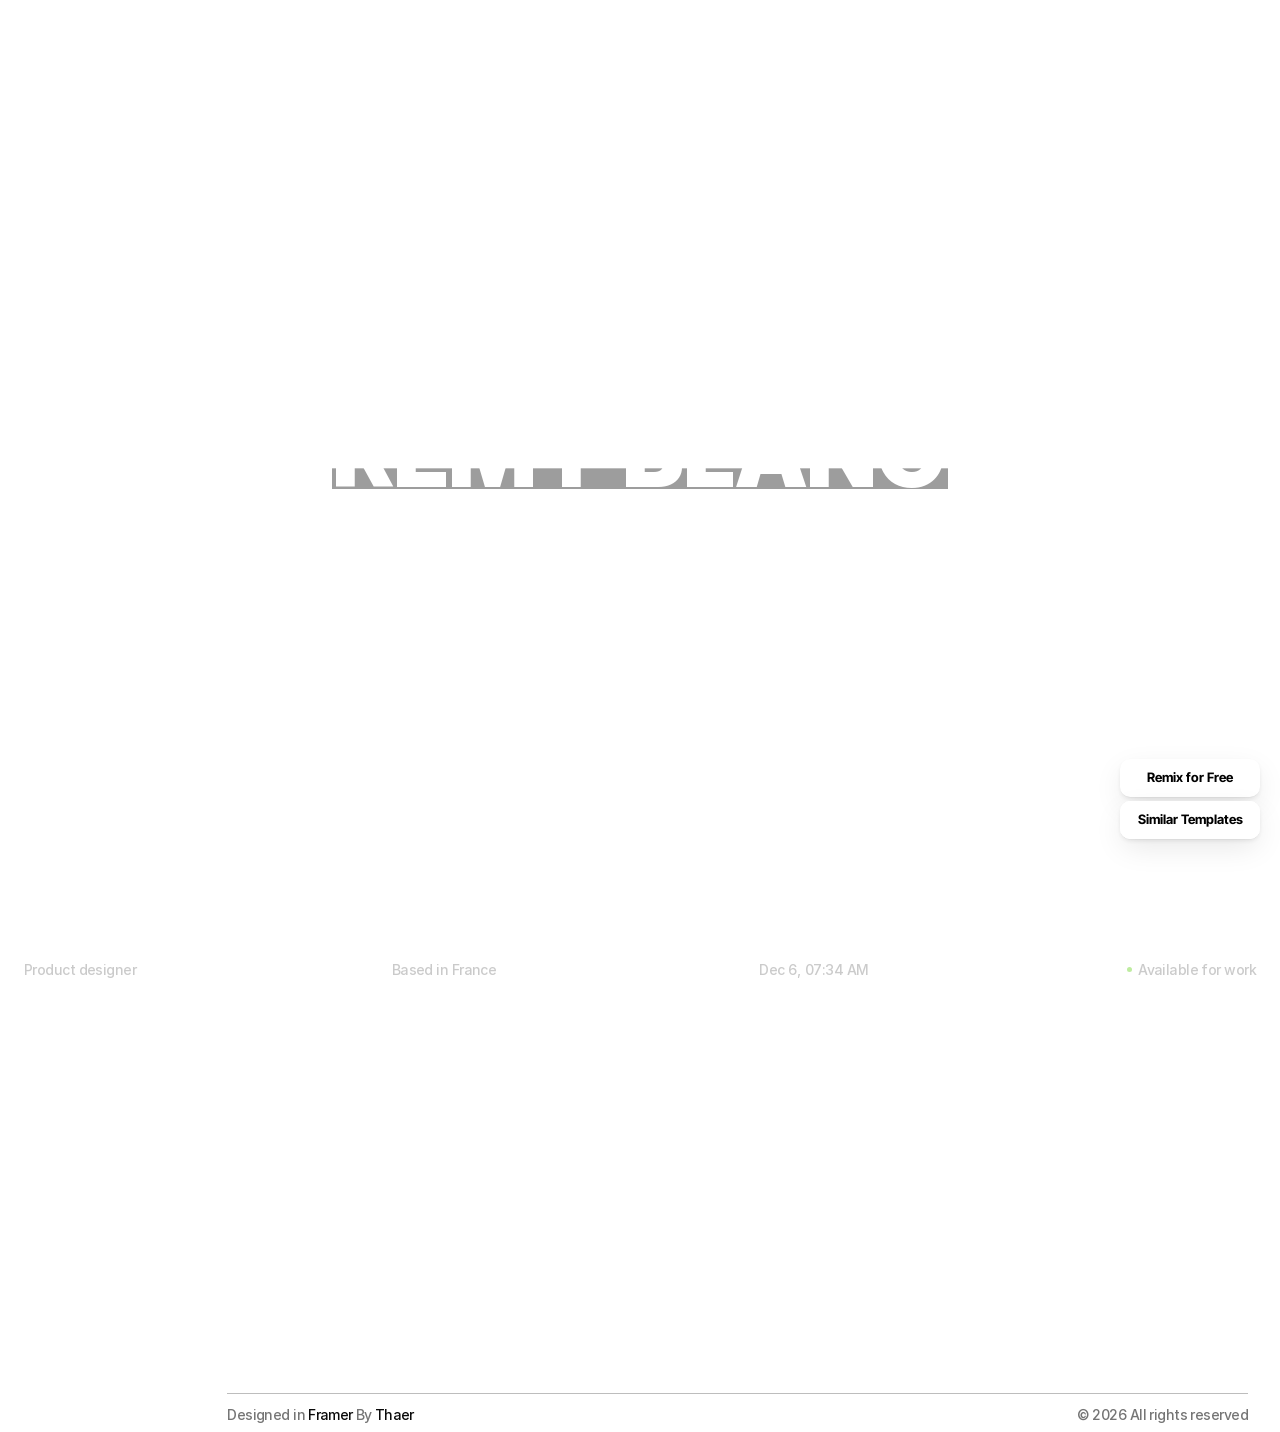
==== index.html @ a7541003 "SiteFreeze export — remy.framer.media (9 pages, 31.8 MB)" ====
<!doctype html>
<!-- Made in Framer · framer.com ✨ -->
<!-- Published Sep 27, 2026, 8:17 AM UTC -->
<html lang="en" data-redirect-timezone="1" dir="ltr">
<head>
	<meta charset="utf-8">
	<meta name="viewport" content="width=device-width">
	<meta name="generator" content="Framer 95da0c7">
	<title>Remy - Minimal Portfolio Framer Template</title>
    <link rel="canonical" href="https://remy.framer.media/"><meta property="og:url" content="https://remy.framer.media/"><meta name="description" content="Remy is a minimal portfolio Framer template built for designers, photographers, and creatives looking for something bolder than the average template.">
    <meta name="framer-search-index" content="./assets/f90aac9e.json">
    <meta name="framer-search-index-fallback" content="./assets/35883cc7.json">
    <link href="./assets/e2e72aba.png" rel="icon" media="(prefers-color-scheme: light)">
    <link href="./assets/e2e72aba.png" rel="icon" media="(prefers-color-scheme: dark)">
    <link rel="apple-touch-icon" href="./assets/30c9e7ba.png">
    <!-- Open Graph -->
    <meta property="og:type" content="website">
    <meta property="og:title" content="Remy - Minimal Portfolio Framer Template">
    <meta property="og:description" content="Remy is a minimal portfolio Framer template built for designers, photographers, and creatives looking for something bolder than the average template.">
    <meta property="og:image" content="./assets/6551dc5c.jpg">
    <!-- X -->
    <meta name="twitter:card" content="summary_large_image">
    <meta name="twitter:title" content="Remy - Minimal Portfolio Framer Template">
    <meta name="twitter:description" content="Remy is a minimal portfolio Framer template built for designers, photographers, and creatives looking for something bolder than the average template.">
    <meta name="twitter:image" content="./assets/6551dc5c.jpg">
	
	
	<script>try{if(localStorage.getItem("__framer_force_showing_editorbar_since")){const n=document.createElement("link");n.rel="modulepreload";n.href="https://framer.com/edit/init.mjs";document.head.appendChild(n)}}catch(e){}</script>
	
	<!-- Start of headStart -->
    
    <!-- End of headStart -->
	
	<style data-framer-font-css>/* cyrillic-ext */
@font-face {
  font-family: 'Inter Tight';
  font-style: normal;
  font-weight: 700;
  font-display: swap;
  src: url(./assets/c02eef03.woff2) format('woff2');
  unicode-range: U+0460-052F, U+1C80-1C8A, U+20B4, U+2DE0-2DFF, U+A640-A69F, U+FE2E-FE2F;
}
/* cyrillic */
@font-face {
  font-family: 'Inter Tight';
  font-style: normal;
  font-weight: 700;
  font-display: swap;
  src: url(./assets/b93e1475.woff2) format('woff2');
  unicode-range: U+0301, U+0400-045F, U+0490-0491, U+04B0-04B1, U+2116;
}
/* greek-ext */
@font-face {
  font-family: 'Inter Tight';
  font-style: normal;
  font-weight: 700;
  font-display: swap;
  src: url(./assets/ca42b1f3.woff2) format('woff2');
  unicode-range: U+1F00-1FFF;
}
/* greek */
@font-face {
  font-family: 'Inter Tight';
  font-style: normal;
  font-weight: 700;
  font-display: swap;
  src: url(./assets/e43733ca.woff2) format('woff2');
  unicode-range: U+0370-0377, U+037A-037F, U+0384-038A, U+038C, U+038E-03A1, U+03A3-03FF;
}
/* vietnamese */
@font-face {
  font-family: 'Inter Tight';
  font-style: normal;
  font-weight: 700;
  font-display: swap;
  src: url(./assets/11538145.woff2) format('woff2');
  unicode-range: U+0102-0103, U+0110-0111, U+0128-0129, U+0168-0169, U+01A0-01A1, U+01AF-01B0, U+0300-0301, U+0303-0304, U+0308-0309, U+0323, U+0329, U+1EA0-1EF9, U+20AB;
}
/* latin-ext */
@font-face {
  font-family: 'Inter Tight';
  font-style: normal;
  font-weight: 700;
  font-display: swap;
  src: url(./assets/b1ed8175.woff2) format('woff2');
  unicode-range: U+0100-02BA, U+02BD-02C5, U+02C7-02CC, U+02CE-02D7, U+02DD-02FF, U+0304, U+0308, U+0329, U+1D00-1DBF, U+1E00-1E9F, U+1EF2-1EFF, U+2020, U+20A0-20AB, U+20AD-20C0, U+2113, U+2C60-2C7F, U+A720-A7FF;
}
/* latin */
@font-face {
  font-family: 'Inter Tight';
  font-style: normal;
  font-weight: 700;
  font-display: swap;
  src: url(./assets/e001e9c2.woff2) format('woff2');
  unicode-range: U+0000-00FF, U+0131, U+0152-0153, U+02BB-02BC, U+02C6, U+02DA, U+02DC, U+0304, U+0308, U+0329, U+2000-206F, U+20AC, U+2122, U+2191, U+2193, U+2212, U+2215, U+FEFF, U+FFFD;
}

@font-face { font-family: "Inter"; src: url("./assets/3be7761e.woff2"); font-display: swap; font-style: normal; font-weight: 400; unicode-range: U+0460-052F, U+1C80-1C88, U+20B4, U+2DE0-2DFF, U+A640-A69F, U+FE2E-FE2F }
@font-face { font-family: "Inter"; src: url("./assets/1e69babe.woff2"); font-display: swap; font-style: normal; font-weight: 400; unicode-range: U+0301, U+0400-045F, U+0490-0491, U+04B0-04B1, U+2116 }
@font-face { font-family: "Inter"; src: url("./assets/cbb247bf.woff2"); font-display: swap; font-style: normal; font-weight: 400; unicode-range: U+1F00-1FFF }
@font-face { font-family: "Inter"; src: url("./assets/0c50a77e.woff2"); font-display: swap; font-style: normal; font-weight: 400; unicode-range: U+0370-03FF }
@font-face { font-family: "Inter"; src: url("./assets/dfaa2b69.woff2"); font-display: swap; font-style: normal; font-weight: 400; unicode-range: U+0100-024F, U+0259, U+1E00-1EFF, U+2020, U+20A0-20AB, U+20AD-20CF, U+2113, U+2C60-2C7F, U+A720-A7FF }
@font-face { font-family: "Inter"; src: url("./assets/10935c4c.woff2"); font-display: swap; font-style: normal; font-weight: 400; unicode-range: U+0000-00FF, U+0131, U+0152-0153, U+02BB-02BC, U+02C6, U+02DA, U+02DC, U+2000-206F, U+2070, U+2074-207E, U+2080-208E, U+20AC, U+2122, U+2191, U+2193, U+2212, U+2215, U+FEFF, U+FFFD }
@font-face { font-family: "Inter"; src: url("./assets/49c59e24.woff2"); font-display: swap; font-style: normal; font-weight: 400; unicode-range: U+0102-0103, U+0110-0111, U+0128-0129, U+0168-0169, U+01A0-01A1, U+01AF-01B0, U+1EA0-1EF9, U+20AB }
@font-face { font-family: "Inter"; src: url("./assets/62995168.woff2"); font-display: swap; font-style: normal; font-weight: 500; unicode-range: U+0460-052F, U+1C80-1C88, U+20B4, U+2DE0-2DFF, U+A640-A69F, U+FE2E-FE2F }
@font-face { font-family: "Inter"; src: url("./assets/0dc5a7d0.woff2"); font-display: swap; font-style: normal; font-weight: 500; unicode-range: U+0301, U+0400-045F, U+0490-0491, U+04B0-04B1, U+2116 }
@font-face { font-family: "Inter"; src: url("./assets/04e98257.woff2"); font-display: swap; font-style: normal; font-weight: 500; unicode-range: U+1F00-1FFF }
@font-face { font-family: "Inter"; src: url("./assets/cf30480a.woff2"); font-display: swap; font-style: normal; font-weight: 500; unicode-range: U+0370-03FF }
@font-face { font-family: "Inter"; src: url("./assets/fff853e5.woff2"); font-display: swap; font-style: normal; font-weight: 500; unicode-range: U+0100-024F, U+0259, U+1E00-1EFF, U+2020, U+20A0-20AB, U+20AD-20CF, U+2113, U+2C60-2C7F, U+A720-A7FF }
@font-face { font-family: "Inter"; src: url("./assets/a79909c5.woff2"); font-display: swap; font-style: normal; font-weight: 500; unicode-range: U+0000-00FF, U+0131, U+0152-0153, U+02BB-02BC, U+02C6, U+02DA, U+02DC, U+2000-206F, U+2070, U+2074-207E, U+2080-208E, U+20AC, U+2122, U+2191, U+2193, U+2212, U+2215, U+FEFF, U+FFFD }
@font-face { font-family: "Inter"; src: url("./assets/40974fdb.woff2"); font-display: swap; font-style: normal; font-weight: 500; unicode-range: U+0102-0103, U+0110-0111, U+0128-0129, U+0168-0169, U+01A0-01A1, U+01AF-01B0, U+1EA0-1EF9, U+20AB }
@font-face { font-family: "Inter"; src: url("./assets/79ee0e60.woff2"); font-style: normal; font-weight: 900; unicode-range: U+0460-052F, U+1C80-1C88, U+20B4, U+2DE0-2DFF, U+A640-A69F, U+FE2E-FE2F }
@font-face { font-family: "Inter"; src: url("./assets/cb66157c.woff2"); font-style: normal; font-weight: 900; unicode-range: U+0301, U+0400-045F, U+0490-0491, U+04B0-04B1, U+2116 }
@font-face { font-family: "Inter"; src: url("./assets/d3ceee82.woff2"); font-style: normal; font-weight: 900; unicode-range: U+1F00-1FFF }
@font-face { font-family: "Inter"; src: url("./assets/ca493706.woff2"); font-style: normal; font-weight: 900; unicode-range: U+0370-03FF }
@font-face { font-family: "Inter"; src: url("./assets/f2bc3a2d.woff2"); font-style: normal; font-weight: 900; unicode-range: U+0100-024F, U+0259, U+1E00-1EFF, U+2020, U+20A0-20AB, U+20AD-20CF, U+2113, U+2C60-2C7F, U+A720-A7FF }
@font-face { font-family: "Inter"; src: url("./assets/7eff5fbc.woff2"); font-style: normal; font-weight: 900; unicode-range: U+0000-00FF, U+0131, U+0152-0153, U+02BB-02BC, U+02C6, U+02DA, U+02DC, U+2000-206F, U+2070, U+2074-207E, U+2080-208E, U+20AC, U+2122, U+2191, U+2193, U+2212, U+2215, U+FEFF, U+FFFD }
@font-face { font-family: "Inter"; src: url("./assets/cc4c7f26.woff2"); font-style: normal; font-weight: 900; unicode-range: U+0102-0103, U+0110-0111, U+0128-0129, U+0168-0169, U+01A0-01A1, U+01AF-01B0, U+1EA0-1EF9, U+20AB }
@font-face { font-family: "Inter"; src: url("./assets/22af12cf.woff2"); font-display: swap; font-style: normal; font-weight: 600; unicode-range: U+0460-052F, U+1C80-1C88, U+20B4, U+2DE0-2DFF, U+A640-A69F, U+FE2E-FE2F }
@font-face { font-family: "Inter"; src: url("./assets/541203f5.woff2"); font-display: swap; font-style: normal; font-weight: 600; unicode-range: U+0301, U+0400-045F, U+0490-0491, U+04B0-04B1, U+2116 }
@font-face { font-family: "Inter"; src: url("./assets/4f044c08.woff2"); font-display: swap; font-style: normal; font-weight: 600; unicode-range: U+1F00-1FFF }
@font-face { font-family: "Inter"; src: url("./assets/21155965.woff2"); font-display: swap; font-style: normal; font-weight: 600; unicode-range: U+0370-03FF }
@font-face { font-family: "Inter"; src: url("./assets/48dfe01c.woff2"); font-display: swap; font-style: normal; font-weight: 600; unicode-range: U+0100-024F, U+0259, U+1E00-1EFF, U+2020, U+20A0-20AB, U+20AD-20CF, U+2113, U+2C60-2C7F, U+A720-A7FF }
@font-face { font-family: "Inter"; src: url("./assets/ce07e5ad.woff2"); font-display: swap; font-style: normal; font-weight: 600; unicode-range: U+0000-00FF, U+0131, U+0152-0153, U+02BB-02BC, U+02C6, U+02DA, U+02DC, U+2000-206F, U+2070, U+2074-207E, U+2080-208E, U+20AC, U+2122, U+2191, U+2193, U+2212, U+2215, U+FEFF, U+FFFD }
@font-face { font-family: "Inter"; src: url("./assets/cf1cb3c8.woff2"); font-display: swap; font-style: normal; font-weight: 600; unicode-range: U+0102-0103, U+0110-0111, U+0128-0129, U+0168-0169, U+01A0-01A1, U+01AF-01B0, U+1EA0-1EF9, U+20AB }
@font-face { font-family: "Inter"; src: url("./assets/83508a98.woff2"); font-display: swap; font-style: normal; font-weight: 700; unicode-range: U+0460-052F, U+1C80-1C88, U+20B4, U+2DE0-2DFF, U+A640-A69F, U+FE2E-FE2F }
@font-face { font-family: "Inter"; src: url("./assets/c2b45651.woff2"); font-display: swap; font-style: normal; font-weight: 700; unicode-range: U+0301, U+0400-045F, U+0490-0491, U+04B0-04B1, U+2116 }
@font-face { font-family: "Inter"; src: url("./assets/cd96f862.woff2"); font-display: swap; font-style: normal; font-weight: 700; unicode-range: U+1F00-1FFF }
@font-face { font-family: "Inter"; src: url("./assets/74e7212a.woff2"); font-display: swap; font-style: normal; font-weight: 700; unicode-range: U+0370-03FF }
@font-face { font-family: "Inter"; src: url("./assets/2773fb63.woff2"); font-display: swap; font-style: normal; font-weight: 700; unicode-range: U+0100-024F, U+0259, U+1E00-1EFF, U+2020, U+20A0-20AB, U+20AD-20CF, U+2113, U+2C60-2C7F, U+A720-A7FF }
@font-face { font-family: "Inter"; src: url("./assets/3c0915ea.woff2"); font-display: swap; font-style: normal; font-weight: 700; unicode-range: U+0000-00FF, U+0131, U+0152-0153, U+02BB-02BC, U+02C6, U+02DA, U+02DC, U+2000-206F, U+2070, U+2074-207E, U+2080-208E, U+20AC, U+2122, U+2191, U+2193, U+2212, U+2215, U+FEFF, U+FFFD }
@font-face { font-family: "Inter"; src: url("./assets/4b8bf870.woff2"); font-display: swap; font-style: normal; font-weight: 700; unicode-range: U+0102-0103, U+0110-0111, U+0128-0129, U+0168-0169, U+01A0-01A1, U+01AF-01B0, U+1EA0-1EF9, U+20AB }
@font-face { font-family: "Inter"; src: url("./assets/67030ec3.woff2"); font-display: swap; font-style: italic; font-weight: 700; unicode-range: U+0460-052F, U+1C80-1C88, U+20B4, U+2DE0-2DFF, U+A640-A69F, U+FE2E-FE2F }
@font-face { font-family: "Inter"; src: url("./assets/7d24f2e0.woff2"); font-display: swap; font-style: italic; font-weight: 700; unicode-range: U+0301, U+0400-045F, U+0490-0491, U+04B0-04B1, U+2116 }
@font-face { font-family: "Inter"; src: url("./assets/8493b2cd.woff2"); font-display: swap; font-style: italic; font-weight: 700; unicode-range: U+1F00-1FFF }
@font-face { font-family: "Inter"; src: url("./assets/3f2e3356.woff2"); font-display: swap; font-style: italic; font-weight: 700; unicode-range: U+0370-03FF }
@font-face { font-family: "Inter"; src: url("./assets/e44aecac.woff2"); font-display: swap; font-style: italic; font-weight: 700; unicode-range: U+0100-024F, U+0259, U+1E00-1EFF, U+2020, U+20A0-20AB, U+20AD-20CF, U+2113, U+2C60-2C7F, U+A720-A7FF }
@font-face { font-family: "Inter"; src: url("./assets/072ac995.woff2"); font-display: swap; font-style: italic; font-weight: 700; unicode-range: U+0000-00FF, U+0131, U+0152-0153, U+02BB-02BC, U+02C6, U+02DA, U+02DC, U+2000-206F, U+2070, U+2074-207E, U+2080-208E, U+20AC, U+2122, U+2191, U+2193, U+2212, U+2215, U+FEFF, U+FFFD }
@font-face { font-family: "Inter"; src: url("./assets/1a7c7376.woff2"); font-display: swap; font-style: italic; font-weight: 700; unicode-range: U+0102-0103, U+0110-0111, U+0128-0129, U+0168-0169, U+01A0-01A1, U+01AF-01B0, U+1EA0-1EF9, U+20AB }
@font-face { font-family: "Inter"; src: url("./assets/db6c964c.woff2"); font-display: swap; font-style: italic; font-weight: 600; unicode-range: U+0460-052F, U+1C80-1C88, U+20B4, U+2DE0-2DFF, U+A640-A69F, U+FE2E-FE2F }
@font-face { font-family: "Inter"; src: url("./assets/a9562cea.woff2"); font-display: swap; font-style: italic; font-weight: 600; unicode-range: U+0301, U+0400-045F, U+0490-0491, U+04B0-04B1, U+2116 }
@font-face { font-family: "Inter"; src: url("./assets/917bd278.woff2"); font-display: swap; font-style: italic; font-weight: 600; unicode-range: U+1F00-1FFF }
@font-face { font-family: "Inter"; src: url("./assets/20f81210.woff2"); font-display: swap; font-style: italic; font-weight: 600; unicode-range: U+0370-03FF }
@font-face { font-family: "Inter"; src: url("./assets/3a56208b.woff2"); font-display: swap; font-style: italic; font-weight: 600; unicode-range: U+0100-024F, U+0259, U+1E00-1EFF, U+2020, U+20A0-20AB, U+20AD-20CF, U+2113, U+2C60-2C7F, U+A720-A7FF }
@font-face { font-family: "Inter"; src: url("./assets/f5e4dedd.woff2"); font-display: swap; font-style: italic; font-weight: 600; unicode-range: U+0000-00FF, U+0131, U+0152-0153, U+02BB-02BC, U+02C6, U+02DA, U+02DC, U+2000-206F, U+2070, U+2074-207E, U+2080-208E, U+20AC, U+2122, U+2191, U+2193, U+2212, U+2215, U+FEFF, U+FFFD }
@font-face { font-family: "Inter"; src: url("./assets/0a26e238.woff2"); font-display: swap; font-style: italic; font-weight: 600; unicode-range: U+0102-0103, U+0110-0111, U+0128-0129, U+0168-0169, U+01A0-01A1, U+01AF-01B0, U+1EA0-1EF9, U+20AB }
@font-face { font-family: "Inter"; src: url("./assets/215dce41.woff2"); font-display: swap; font-style: italic; font-weight: 500; unicode-range: U+0460-052F, U+1C80-1C88, U+20B4, U+2DE0-2DFF, U+A640-A69F, U+FE2E-FE2F }
@font-face { font-family: "Inter"; src: url("./assets/d72b47b3.woff2"); font-display: swap; font-style: italic; font-weight: 500; unicode-range: U+0301, U+0400-045F, U+0490-0491, U+04B0-04B1, U+2116 }
@font-face { font-family: "Inter"; src: url("./assets/e57a476f.woff2"); font-display: swap; font-style: italic; font-weight: 500; unicode-range: U+1F00-1FFF }
@font-face { font-family: "Inter"; src: url("./assets/4aca4f12.woff2"); font-display: swap; font-style: italic; font-weight: 500; unicode-range: U+0370-03FF }
@font-face { font-family: "Inter"; src: url("./assets/12f00350.woff2"); font-display: swap; font-style: italic; font-weight: 500; unicode-range: U+0100-024F, U+0259, U+1E00-1EFF, U+2020, U+20A0-20AB, U+20AD-20CF, U+2113, U+2C60-2C7F, U+A720-A7FF }
@font-face { font-family: "Inter"; src: url("./assets/10864511.woff2"); font-display: swap; font-style: italic; font-weight: 500; unicode-range: U+0000-00FF, U+0131, U+0152-0153, U+02BB-02BC, U+02C6, U+02DA, U+02DC, U+2000-206F, U+2070, U+2074-207E, U+2080-208E, U+20AC, U+2122, U+2191, U+2193, U+2212, U+2215, U+FEFF, U+FFFD }
@font-face { font-family: "Inter"; src: url("./assets/ddd91336.woff2"); font-display: swap; font-style: italic; font-weight: 500; unicode-range: U+0102-0103, U+0110-0111, U+0128-0129, U+0168-0169, U+01A0-01A1, U+01AF-01B0, U+1EA0-1EF9, U+20AB }
@font-face { font-family: "Inter"; src: url("./assets/0b36d925.woff2"); font-style: italic; font-weight: 900; unicode-range: U+0460-052F, U+1C80-1C88, U+20B4, U+2DE0-2DFF, U+A640-A69F, U+FE2E-FE2F }
@font-face { font-family: "Inter"; src: url("./assets/9938ad91.woff2"); font-style: italic; font-weight: 900; unicode-range: U+0301, U+0400-045F, U+0490-0491, U+04B0-04B1, U+2116 }
@font-face { font-family: "Inter"; src: url("./assets/06532dd4.woff2"); font-style: italic; font-weight: 900; unicode-range: U+1F00-1FFF }
@font-face { font-family: "Inter"; src: url("./assets/54e441ea.woff2"); font-style: italic; font-weight: 900; unicode-range: U+0370-03FF }
@font-face { font-family: "Inter"; src: url("./assets/3d80fadd.woff2"); font-style: italic; font-weight: 900; unicode-range: U+0100-024F, U+0259, U+1E00-1EFF, U+2020, U+20A0-20AB, U+20AD-20CF, U+2113, U+2C60-2C7F, U+A720-A7FF }
@font-face { font-family: "Inter"; src: url("./assets/a7f85344.woff2"); font-style: italic; font-weight: 900; unicode-range: U+0000-00FF, U+0131, U+0152-0153, U+02BB-02BC, U+02C6, U+02DA, U+02DC, U+2000-206F, U+2070, U+2074-207E, U+2080-208E, U+20AC, U+2122, U+2191, U+2193, U+2212, U+2215, U+FEFF, U+FFFD }
@font-face { font-family: "Inter"; src: url("./assets/a5fee14a.woff2"); font-style: italic; font-weight: 900; unicode-range: U+0102-0103, U+0110-0111, U+0128-0129, U+0168-0169, U+01A0-01A1, U+01AF-01B0, U+1EA0-1EF9, U+20AB }
@font-face { font-family: "Inter Tight Placeholder"; src: local("Arial"); ascent-override: 99.65%; descent-override: 24.81%; line-gap-override: 0.00%; size-adjust: 97.21% }
@font-face { font-family: "Inter Placeholder"; src: local("Arial"); ascent-override: 89.79%; descent-override: 22.36%; line-gap-override: 0.00%; size-adjust: 107.89% }</style>
	<link href="https://fonts.gstatic.com" rel="preconnect" crossorigin>
	
	<meta name="robots" content="max-image-preview:large"><style data-framer-breakpoint-css>@media(min-width: 1200px){.hidden-72rtr7{display:none!important}}@media(min-width: 810px) and (max-width: 1199.98px){.hidden-9areac{display:none!important}}@media(max-width: 809.98px){.hidden-ytzlhe{display:none!important}}@media(max-width: 809.98px){.hidden-1u0q2gz{display:none!important}}@media(min-width: 810px) and (max-width: 1199.98px){.hidden-1pc5p6f{display:none!important}}@media(min-width: 1200px){.hidden-1lg05vm{display:none!important}}</style><style data-framer-css-ssr-minified data-framer-components="framer-lib-cursors-host framer-xZbEU PropertyOverrides framer-rao0J framer-lib-combinedCSSRules framer-ilqlG framer-ghM60 framer-QMsyA framer-SHCqu framer-QYJ03 framer-FWUvp framer-0xk35 framer-IJaBb framer-ohg0r framer-wDpjd framer-SqO9N framer-x1fd2 framer-khxbV framer-vcaUb framer-QFP2m">html,body,#main{box-sizing:border-box;margin:0;padding:0}:root{-webkit-font-smoothing:antialiased;-moz-osx-font-smoothing:grayscale}*{box-sizing:border-box;-webkit-font-smoothing:inherit}h1,h2,h3,h4,h5,h6,p,figure{margin:0}body,input,textarea,select,button{font-family:sans-serif;font-size:12px}body{--token-bd9c3650-dfa0-4dbb-aced-9acfa97eea0c:#fff;--token-0126ddd0-5771-4ac0-95bb-244957a4549c:#0a0a0a;--token-59a6abef-db8d-4935-863e-40cfe0c4ab16:#757575;--token-0ee2ed41-c8c7-4f57-afcf-a992312a4c21:#969696;--token-9c567fdf-f9cb-42e4-a773-137f3c2a602d:#fff;--token-972af2b6-d59f-423b-8bfd-42c3439d4c75:#757575;--token-27416fcc-0407-491f-9a6c-ff0496ae3353:#bdbdbd;--token-237fc62b-8c83-4538-99ca-941fa7764f7a:#121212;--token-ada03814-c2f9-45f4-9337-d41933d527fe:#f6f6f6}@supports (z-index:calc(infinity)){#__framer-badge-container{--infinity:infinity}}#__framer-badge-container{pointer-events:none;width:100%;z-index:calc(var(--infinity,2147480000));justify-content:flex-end;padding:20px;display:flex;position:fixed;bottom:0}@supports (background:-webkit-named-image(i)) and (not (grid-template-rows:subgrid)){body{--framer-will-change-override:transform}}@supports (background:-webkit-named-image(i)) and (not (position-area:top right)){body{--framer-will-change-filter-override:filter}}[data-framer-component-type=Text] div div span,[data-framer-component-type=Text] a div span,[data-framer-component-type=Text] span span span,[data-framer-component-type=Text] p span span,[data-framer-component-type=Text] h1 span span,[data-framer-component-type=Text] h2 span span,[data-framer-component-type=Text] h3 span span,[data-framer-component-type=Text] h4 span span,[data-framer-component-type=Text] h5 span span,[data-framer-component-type=Text] h6 span span,[data-framer-component-type=Text] a{font-family:var(--font-family);font-style:var(--font-style);font-weight:min(calc(var(--framer-font-weight-increase,0) + var(--font-weight,400)), 900);color:var(--text-color);letter-spacing:var(--letter-spacing);font-size:var(--font-size);text-transform:var(--text-transform);--text-decoration:var(--framer-text-decoration-style,solid) var(--framer-text-decoration,none) var(--framer-text-decoration-color,currentcolor) var(--framer-text-decoration-thickness,auto);--text-decoration-skip-ink:var(--framer-text-decoration-skip-ink);--text-underline-offset:var(--framer-text-decoration-offset);line-height:var(--line-height);--font-family:var(--framer-font-family);--font-style:var(--framer-font-style);--font-weight:var(--framer-font-weight);--text-color:var(--framer-text-color);--letter-spacing:var(--framer-letter-spacing);--font-size:var(--framer-font-size);--text-transform:var(--framer-text-transform);--line-height:var(--framer-line-height)}@supports not (color:color(display-p3 1 1 1)){p.framer-text,div.framer-text,h1.framer-text,h2.framer-text,h3.framer-text,h4.framer-text,h5.framer-text,h6.framer-text,li.framer-text,ol.framer-text,ul.framer-text,span.framer-text:not([data-text-fill]){color:var(--framer-blockquote-text-color-rgb,var(--framer-blockquote-text-color,var(--framer-text-color-rgb,var(--framer-text-color,#000))));-webkit-text-stroke-color:var(--framer-text-stroke-color-rgb,var(--framer-text-stroke-color,initial))}mark.framer-text{background-color:var(--framer-blockquote-text-background-color-rgb,var(--framer-blockquote-text-background-color,var(--framer-text-background-color-rgb,var(--framer-text-background-color,initial))))}}@supports not (color:color(display-p3 1 1 1)){code.framer-text,code.framer-text span.framer-text:not([data-text-fill]){color:var(--framer-blockquote-text-color-rgb,var(--framer-blockquote-text-color,var(--framer-code-text-color-rgb,var(--framer-code-text-color,var(--framer-text-color-rgb,var(--framer-text-color,#000))))))}}@supports not (color:color(display-p3 1 1 1)){a.framer-text,span.framer-text[data-nested-link]{color:var(--framer-link-text-color-rgb,var(--framer-link-text-color,var(--framer-blockquote-text-color-rgb,var(--framer-blockquote-text-color,var(--framer-text-color-rgb,var(--framer-text-color,#000))))));background-color:var(--framer-link-text-background-color-rgb,var(--framer-link-text-background-color,initial));-webkit-text-decoration-color:var(--framer-link-text-decoration-color-rgb,var(--framer-link-text-decoration-color,var(--framer-text-decoration-color-rgb,var(--framer-text-decoration-color,currentcolor))));text-decoration-color:var(--framer-link-text-decoration-color-rgb,var(--framer-link-text-decoration-color,var(--framer-text-decoration-color-rgb,var(--framer-text-decoration-color,currentcolor))))}}@supports not (color:color(display-p3 1 1 1)){code.framer-text a.framer-text,code.framer-text a.framer-text span.framer-text:not([data-text-fill]),code.framer-text span.framer-text[data-nested-link],code.framer-text span.framer-text[data-nested-link] span.framer-text:not([data-text-fill]){color:var(--framer-link-text-color-rgb,var(--framer-link-text-color,var(--framer-blockquote-text-color-rgb,var(--framer-blockquote-text-color,var(--framer-code-text-color-rgb,var(--framer-code-text-color,var(--framer-text-color-rgb,var(--framer-text-color,#000))))))))}}@supports not (color:color(display-p3 1 1 1)){a.framer-text:hover,span.framer-text[data-nested-link]:hover{color:var(--framer-link-hover-text-color-rgb,var(--framer-link-hover-text-color,var(--framer-link-text-color-rgb,var(--framer-link-text-color,var(--framer-blockquote-text-color-rgb,var(--framer-blockquote-text-color,var(--framer-text-color-rgb,var(--framer-text-color,#000))))))));background-color:var(--framer-link-hover-text-background-color-rgb,var(--framer-link-hover-text-background-color,var(--framer-link-text-background-color-rgb,var(--framer-link-text-background-color,var(--framer-text-background-color-rgb,var(--framer-text-background-color,initial))))));-webkit-text-decoration-color:var(--framer-link-hover-text-decoration-color-rgb,var(--framer-link-hover-text-decoration-color,var(--framer-link-text-decoration-color-rgb,var(--framer-link-text-decoration-color,var(--framer-text-decoration-color-rgb,var(--framer-text-decoration-color,currentcolor))))));text-decoration-color:var(--framer-link-hover-text-decoration-color-rgb,var(--framer-link-hover-text-decoration-color,var(--framer-link-text-decoration-color-rgb,var(--framer-link-text-decoration-color,var(--framer-text-decoration-color-rgb,var(--framer-text-decoration-color,currentcolor))))))}}@supports not (color:color(display-p3 1 1 1)){code.framer-text a.framer-text:hover,code.framer-text span.framer-text[data-nested-link]:hover{color:var(--framer-link-hover-text-color-rgb,var(--framer-link-hover-text-color,var(--framer-link-text-color-rgb,var(--framer-link-text-color,var(--framer-blockquote-text-color-rgb,var(--framer-blockquote-text-color,var(--framer-code-text-color-rgb,var(--framer-code-text-color,var(--framer-text-color-rgb,var(--framer-text-color,#000))))))))))}}@supports not (color:color(display-p3 1 1 1)){a.framer-text[data-framer-page-link-current],span.framer-text[data-framer-page-link-current]{color:var(--framer-link-current-text-color-rgb,var(--framer-link-current-text-color,var(--framer-link-text-color-rgb,var(--framer-link-text-color,var(--framer-text-color-rgb,var(--framer-text-color,#000))))));background-color:var(--framer-link-current-text-background-color-rgb,var(--framer-link-current-text-background-color,var(--framer-link-text-background-color-rgb,var(--framer-link-text-background-color,var(--framer-text-background-color-rgb,var(--framer-text-background-color,initial))))));-webkit-text-decoration-color:var(--framer-link-current-text-decoration-color-rgb,var(--framer-link-current-text-decoration-color,var(--framer-link-text-decoration-color-rgb,var(--framer-link-text-decoration-color,var(--framer-text-decoration-color-rgb,var(--framer-text-decoration-color,currentcolor))))));text-decoration-color:var(--framer-link-current-text-decoration-color-rgb,var(--framer-link-current-text-decoration-color,var(--framer-link-text-decoration-color-rgb,var(--framer-link-text-decoration-color,var(--framer-text-decoration-color-rgb,var(--framer-text-decoration-color,currentcolor))))))}}@supports not (color:color(display-p3 1 1 1)){code.framer-text a.framer-text[data-framer-page-link-current],code.framer-text a.framer-text[data-framer-page-link-current] span.framer-text:not([data-text-fill]),code.framer-text span.framer-text[data-framer-page-link-current],code.framer-text span.framer-text[data-framer-page-link-current] span.framer-text:not([data-text-fill]){color:var(--framer-link-current-text-color-rgb,var(--framer-link-current-text-color,var(--framer-link-text-color-rgb,var(--framer-link-text-color,var(--framer-code-text-color-rgb,var(--framer-code-text-color,var(--framer-text-color-rgb,var(--framer-text-color,#000))))))));background-color:var(--framer-link-current-text-background-color-rgb,var(--framer-link-current-text-background-color,var(--framer-link-text-background-color-rgb,var(--framer-link-text-background-color,var(--framer-text-background-color-rgb,var(--framer-text-background-color,initial))))))}}@supports not (color:color(display-p3 1 1 1)){a.framer-text[data-framer-page-link-current]:hover,span.framer-text[data-framer-page-link-current]:hover{color:var(--framer-link-hover-text-color-rgb,var(--framer-link-hover-text-color,var(--framer-link-current-text-color-rgb,var(--framer-link-current-text-color,var(--framer-link-text-color-rgb,var(--framer-link-text-color,var(--framer-code-text-color-rgb,var(--framer-code-text-color,var(--framer-text-color-rgb,var(--framer-text-color,#000))))))))));background-color:var(--framer-link-hover-text-background-color-rgb,var(--framer-link-hover-text-background-color,var(--framer-link-current-text-background-color-rgb,var(--framer-link-current-text-background-color,var(--framer-link-text-background-color-rgb,var(--framer-link-text-background-color,initial))))));-webkit-text-decoration-color:var(--framer-link-hover-text-decoration-color-rgb,var(--framer-link-hover-text-decoration-color,var(--framer-link-current-text-decoration-color-rgb,var(--framer-link-current-text-decoration-color,var(--framer-link-text-decoration-color-rgb,var(--framer-link-text-decoration-color,var(--framer-text-decoration-color-rgb,var(--framer-text-decoration-color,currentcolor))))))));text-decoration-color:var(--framer-link-hover-text-decoration-color-rgb,var(--framer-link-hover-text-decoration-color,var(--framer-link-current-text-decoration-color-rgb,var(--framer-link-current-text-decoration-color,var(--framer-link-text-decoration-color-rgb,var(--framer-link-text-decoration-color,var(--framer-text-decoration-color-rgb,var(--framer-text-decoration-color,currentcolor))))))))}}@supports not (color:color(display-p3 1 1 1)){code.framer-text a.framer-text[data-framer-page-link-current]:hover,code.framer-text a.framer-text[data-framer-page-link-current]:hover span.framer-text:not([data-text-fill]),code.framer-text span.framer-text[data-framer-page-link-current]:hover,code.framer-text span.framer-text[data-framer-page-link-current]:hover span.framer-text:not([data-text-fill]){color:var(--framer-link-hover-text-color-rgb,var(--framer-link-hover-text-color,var(--framer-link-current-text-color-rgb,var(--framer-link-current-text-color,var(--framer-link-text-color-rgb,var(--framer-link-text-color,var(--framer-code-text-color-rgb,var(--framer-code-text-color,var(--framer-text-color-rgb,var(--framer-text-color,#000))))))))));background-color:var(--framer-link-hover-text-background-color-rgb,var(--framer-link-hover-text-background-color,var(--framer-link-current-text-background-color-rgb,var(--framer-link-current-text-background-color,var(--framer-link-text-background-color-rgb,var(--framer-link-text-background-color,initial))))))}}[data-framer-component-type=Stack]:not([data-framer-generated])>*,[data-framer-component-type=Stack]:not([data-framer-generated])>[data-framer-component-type],NavigationContainer [data-framer-component-type=NavigationContainer]>*,[data-framer-component-type=NavigationContainer]>[data-framer-component-type]{position:relative}@supports not (overflow:clip){:root{--overflow-clip-fallback:hidden}}@supports (background:-webkit-named-image(i)) and (not (contain-intrinsic-size:inherit)){div.framer-text,p.framer-text,h1.framer-text,h2.framer-text,h3.framer-text,h4.framer-text,h5.framer-text,h6.framer-text,ol.framer-text,ul.framer-text,li.framer-text,blockquote.framer-text,.framer-text.framer-image{display:var(--text-truncation-display-inline-for-safari-16,revert)}div.framer-text:after,p.framer-text:after,h1.framer-text:after,h2.framer-text:after,h3.framer-text:after,h4.framer-text:after,h5.framer-text:after,h6.framer-text:after,ol.framer-text:after,ul.framer-text:after,li.framer-text:after,blockquote.framer-text:after,.framer-text.framer-image:after{content:var(--text-truncation-line-break-for-safari-16);white-space:pre}.framer-text.framer-text-module,.framer-text.framer-table-wrapper{display:var(--text-truncation-display-none-for-safari-16,revert)}p.framer-text[data-text-fill]{display:var(--text-truncation-display-inline-for-safari-16,inline-block)}}@supports (corner-shape:superellipse(2)){:root{--one-if-corner-shape-supported:1}}.framer-cursor-none,.framer-cursor-none *{cursor:none!important}.framer-pointer-events-none,.framer-pointer-events-none *{pointer-events:none!important}.framer-xZbEU.framer-hxzt18,.framer-xZbEU .framer-hxzt18{display:block}.framer-xZbEU.framer-1lg05vm{--selection-background-color:var(--token-59a6abef-db8d-4935-863e-40cfe0c4ab16,#757575) ;--selection-color:var(--token-bd9c3650-dfa0-4dbb-aced-9acfa97eea0c,#fff) ;background-color:var(--token-bd9c3650-dfa0-4dbb-aced-9acfa97eea0c,#fff);flex-flow:column;place-content:center flex-start;align-items:center;gap:8px;width:100%;height:min-content;padding:0;display:flex;position:relative;overflow:visible}.framer-xZbEU .framer-uf9400-container{height:auto;position:var(--framer-canvas-fixed-position,fixed);z-index:9;flex:none;order:-1000;top:0;left:0;right:0}.framer-xZbEU .framer-qjuda7{z-index:5;flex-flow:row;flex:none;order:-999;place-content:center;align-items:center;gap:8px;height:min-content;padding:44px 0 0;display:flex;position:absolute;top:0;left:0;right:0;overflow:visible}.framer-xZbEU .framer-f9qkd2-container{flex:1 0 0;width:1px;height:auto;position:relative}.framer-xZbEU .framer-w0gahx{margin:0;background:0 0;flex-grow:1;width:0;height:0;margin-bottom:-8px;position:relative}.framer-xZbEU .framer-19ka60g-container{z-index:10;flex:none;order:1003;height:auto;position:absolute;bottom:0;left:0;right:0}[data-layout-template=true]>#overlay{margin-bottom:-8px}.framer-xZbEU[data-selection=true] * ::selection{color:var(--selection-color,none);background-color:var(--selection-background-color,none)}.framer-xZbEU [data-selection=true] * ::selection{color:var(--selection-color,none);background-color:var(--selection-background-color,none)}@media (min-width:810px) and (max-width:1199.98px){.framer-xZbEU .framer-19ka60g-container{bottom:unset;left:unset;right:unset;width:100%;position:relative}}@media (max-width:809.98px){.framer-xZbEU .framer-19ka60g-container{bottom:unset;left:unset;right:unset;width:100%;position:relative}}.ssr-variant{display:contents}.framer-rao0J.framer-1oa3eg,.framer-rao0J .framer-1oa3eg{display:block}.framer-rao0J.framer-k6gjp5{flex-flow:column;place-content:center flex-start;align-items:center;gap:0;width:1200px;height:min-content;padding:0;display:flex;position:relative;overflow:visible}.framer-rao0J .framer-1t3fixh{z-index:2;flex-flow:row;flex:none;place-content:center flex-start;align-items:center;gap:8px;width:100%;height:44px;padding:12px 24px;display:flex;position:relative;overflow:visible}.framer-rao0J .framer-1xb1d2i{z-index:1;flex-flow:row;flex:1 0 0;place-content:center flex-start;align-items:center;gap:8px;width:1px;height:min-content;padding:0;display:flex;position:relative;overflow:visible}.framer-rao0J .framer-1rersb7{flex-flow:row;flex:none;place-content:center;align-items:center;gap:4px;width:min-content;height:min-content;padding:0;text-decoration:none;display:flex;position:relative;overflow:visible}.framer-rao0J .framer-vwl7i7{white-space:pre;flex:none;width:auto;height:auto;position:relative}.framer-rao0J .framer-1fxw09g{flex-flow:row;flex:none;place-content:center;align-items:center;gap:8px;width:min-content;min-width:40px;height:40px;padding:0;display:flex;position:relative;overflow:hidden}.framer-rao0J .framer-108qgt6{flex:none;width:20px;height:auto;position:relative}.framer-rao0J .framer-at6zfw{flex-flow:row;flex:none;place-content:center;align-items:center;gap:12px;width:min-content;height:min-content;padding:0;display:flex;position:relative;overflow:visible}.framer-rao0J .framer-pubwwh-container,.framer-rao0J .framer-2f7xs5-container,.framer-rao0J .framer-ysoap9-container{flex:none;width:auto;height:auto;position:relative}.framer-rao0J .framer-5f3izt,.framer-rao0J .framer-mrbnlc{flex:none;width:1px;height:12px;position:relative;overflow:visible}.framer-rao0J .framer-huvslc{flex-flow:row;flex:none;place-content:center flex-start;align-items:center;gap:10px;width:min-content;height:min-content;padding:0;display:flex;position:relative;overflow:visible}.framer-rao0J .framer-15l48yb-container,.framer-rao0J .framer-1ddul9r-container,.framer-rao0J .framer-ifd7m2-container{aspect-ratio:1;flex:none;width:15px;height:auto;position:relative}.framer-rao0J .framer-13n2non{flex-flow:row;flex:1 0 0;place-content:center flex-end;align-items:center;gap:12px;width:1px;height:min-content;padding:0;display:flex;position:relative;overflow:visible}.framer-rao0J .framer-x38o07{z-index:1;flex:none;height:1px;position:absolute;bottom:0;left:0;right:0;overflow:visible}.framer-rao0J .framer-18b5sge-container{height:calc(var(--framer-viewport-height,100vh) * 1);z-index:1;flex:none;position:absolute;top:0;left:0;right:0}.framer-rao0J.framer-v-196sy1a .framer-18b5sge-container,.framer-rao0J.framer-v-1gwci7 .framer-18b5sge-container{height:auto}.framer-rao0J.framer-v-1kkh9bd.framer-k6gjp5,.framer-rao0J.framer-v-m0lzfg.framer-k6gjp5{width:810px}.framer-rao0J.framer-v-ta6ora.framer-k6gjp5,.framer-rao0J.framer-v-1jgg6ne.framer-k6gjp5,.framer-rao0J.framer-v-vv08f3.framer-k6gjp5,.framer-rao0J.framer-v-1tikm0b.framer-k6gjp5{justify-content:flex-end;width:390px}.framer-rao0J.framer-v-ta6ora .framer-1t3fixh,.framer-rao0J.framer-v-1jgg6ne .framer-1t3fixh{flex-direction:column;align-content:flex-start;align-items:flex-start;gap:0;padding:6px 12px 8px}.framer-rao0J.framer-v-ta6ora .framer-1xb1d2i,.framer-rao0J.framer-v-1jgg6ne .framer-1xb1d2i,.framer-rao0J.framer-v-vv08f3 .framer-1xb1d2i,.framer-rao0J.framer-v-1tikm0b .framer-1xb1d2i{gap:unset;flex:none;order:0;justify-content:space-between;width:100%}.framer-rao0J.framer-v-ta6ora .framer-1rersb7,.framer-rao0J.framer-v-1jgg6ne .framer-1rersb7{z-index:1;order:0}.framer-rao0J.framer-v-ta6ora .framer-1fxw09g,.framer-rao0J.framer-v-1jgg6ne .framer-1fxw09g,.framer-rao0J.framer-v-vv08f3 .framer-1fxw09g,.framer-rao0J.framer-v-1tikm0b .framer-1fxw09g{cursor:pointer;height:32px;min-width:unset;order:1;width:32px}.framer-rao0J.framer-v-ta6ora .framer-x38o07,.framer-rao0J.framer-v-1jgg6ne .framer-x38o07,.framer-rao0J.framer-v-vv08f3 .framer-x38o07,.framer-rao0J.framer-v-1tikm0b .framer-x38o07{order:3}.framer-rao0J.framer-v-vv08f3 .framer-1t3fixh,.framer-rao0J.framer-v-1tikm0b .framer-1t3fixh{flex-direction:column;align-content:flex-start;align-items:flex-start;gap:12px;height:min-content;padding:6px 12px 20px}.framer-rao0J.framer-v-vv08f3 .framer-1rersb7,.framer-rao0J.framer-v-1tikm0b .framer-1rersb7{cursor:pointer;z-index:1;order:0}.framer-rao0J.framer-v-vv08f3 .framer-at6zfw,.framer-rao0J.framer-v-1tikm0b .framer-at6zfw{flex-direction:column;order:2;align-content:flex-start;align-items:flex-start;gap:8px;width:100%}.framer-rao0J.framer-v-vv08f3 .framer-pubwwh-container,.framer-rao0J.framer-v-1tikm0b .framer-pubwwh-container{order:0}.framer-rao0J.framer-v-vv08f3 .framer-huvslc,.framer-rao0J.framer-v-1tikm0b .framer-huvslc{order:3;padding:16px 0 0}.framer-rao0J.framer-v-vv08f3 .framer-15l48yb-container,.framer-rao0J.framer-v-vv08f3 .framer-1ddul9r-container,.framer-rao0J.framer-v-vv08f3 .framer-ifd7m2-container,.framer-rao0J.framer-v-1tikm0b .framer-15l48yb-container,.framer-rao0J.framer-v-1tikm0b .framer-1ddul9r-container,.framer-rao0J.framer-v-1tikm0b .framer-ifd7m2-container{width:16px}.framer-rao0J.framer-v-vv08f3 .framer-2f7xs5-container,.framer-rao0J.framer-v-1tikm0b .framer-2f7xs5-container{order:2}.framer-rao0J.framer-v-vv08f3 .framer-13n2non,.framer-rao0J.framer-v-1tikm0b .framer-13n2non{flex-wrap:wrap;flex:none;order:1;place-content:flex-start;align-items:flex-start;gap:4px;width:100%;padding:0 0 12px}body{--framer-will-change-override:none}@supports (background:-webkit-named-image(i)) and (not (grid-template-rows:subgrid)){body{--framer-will-change-override:transform}}body{--framer-will-change-filter-override:none}@supports (background:-webkit-named-image(i)) and (not (position-area:top right)){body{--framer-will-change-filter-override:filter}}[data-framer-component-type]{position:absolute}[data-framer-component-type=Text]{cursor:inherit}[data-framer-component-text-autosized] *{white-space:pre}[data-framer-component-type=Text]>*{text-align:var(--framer-text-alignment,start)}[data-framer-component-type=Text] span span,[data-framer-component-type=Text] p span,[data-framer-component-type=Text] h1 span,[data-framer-component-type=Text] h2 span,[data-framer-component-type=Text] h3 span,[data-framer-component-type=Text] h4 span,[data-framer-component-type=Text] h5 span,[data-framer-component-type=Text] h6 span{display:block}[data-framer-component-type=Text] span span span,[data-framer-component-type=Text] p span span,[data-framer-component-type=Text] h1 span span,[data-framer-component-type=Text] h2 span span,[data-framer-component-type=Text] h3 span span,[data-framer-component-type=Text] h4 span span,[data-framer-component-type=Text] h5 span span,[data-framer-component-type=Text] h6 span span{display:unset}[data-framer-component-type=Text] div div span,[data-framer-component-type=Text] a div span,[data-framer-component-type=Text] span span span,[data-framer-component-type=Text] p span span,[data-framer-component-type=Text] h1 span span,[data-framer-component-type=Text] h2 span span,[data-framer-component-type=Text] h3 span span,[data-framer-component-type=Text] h4 span span,[data-framer-component-type=Text] h5 span span,[data-framer-component-type=Text] h6 span span,[data-framer-component-type=Text] a{font-family:var(--font-family);font-style:var(--font-style);font-weight:min(calc(var(--framer-font-weight-increase,0) + var(--font-weight,400)), 900);color:var(--text-color);letter-spacing:var(--letter-spacing);font-size:var(--font-size);text-transform:var(--text-transform);--text-decoration:var(--framer-text-decoration-style,solid) var(--framer-text-decoration,none) var(--framer-text-decoration-color,currentcolor) var(--framer-text-decoration-thickness,auto);--text-decoration-skip-ink:var(--framer-text-decoration-skip-ink);--text-underline-offset:var(--framer-text-decoration-offset);line-height:var(--line-height);--font-family:var(--framer-font-family);--font-style:var(--framer-font-style);--font-weight:var(--framer-font-weight);--text-color:var(--framer-text-color);--letter-spacing:var(--framer-letter-spacing);--font-size:var(--framer-font-size);--text-transform:var(--framer-text-transform);--line-height:var(--framer-line-height)}[data-framer-component-type=Text] a,[data-framer-component-type=Text] a div span,[data-framer-component-type=Text] a span span span,[data-framer-component-type=Text] a p span span,[data-framer-component-type=Text] a h1 span span,[data-framer-component-type=Text] a h2 span span,[data-framer-component-type=Text] a h3 span span,[data-framer-component-type=Text] a h4 span span,[data-framer-component-type=Text] a h5 span span,[data-framer-component-type=Text] a h6 span span{--font-family:var(--framer-link-font-family,var(--framer-font-family));--font-style:var(--framer-link-font-style,var(--framer-font-style));--font-weight:var(--framer-link-font-weight,var(--framer-font-weight));--text-color:var(--framer-link-text-color,var(--framer-text-color));--font-size:var(--framer-link-font-size,var(--framer-font-size));--text-transform:var(--framer-link-text-transform,var(--framer-text-transform));--text-decoration:var(--framer-link-text-decoration-style,var(--framer-text-decoration-style,solid)) var(--framer-link-text-decoration,var(--framer-text-decoration,none)) var(--framer-link-text-decoration-color,var(--framer-text-decoration-color,currentcolor)) var(--framer-link-text-decoration-thickness,var(--framer-text-decoration-thickness,auto));--text-decoration-skip-ink:var(--framer-link-text-decoration-skip-ink,var(--framer-text-decoration-skip-ink));--text-underline-offset:var(--framer-link-text-decoration-offset,var(--framer-text-decoration-offset))}[data-framer-component-type=Text] a:hover,[data-framer-component-type=Text] a div span:hover,[data-framer-component-type=Text] a span span span:hover,[data-framer-component-type=Text] a p span span:hover,[data-framer-component-type=Text] a h1 span span:hover,[data-framer-component-type=Text] a h2 span span:hover,[data-framer-component-type=Text] a h3 span span:hover,[data-framer-component-type=Text] a h4 span span:hover,[data-framer-component-type=Text] a h5 span span:hover,[data-framer-component-type=Text] a h6 span span:hover{--font-family:var(--framer-link-hover-font-family,var(--framer-link-font-family,var(--framer-font-family)));--font-style:var(--framer-link-hover-font-style,var(--framer-link-font-style,var(--framer-font-style)));--font-weight:var(--framer-link-hover-font-weight,var(--framer-link-font-weight,var(--framer-font-weight)));--text-color:var(--framer-link-hover-text-color,var(--framer-link-text-color,var(--framer-text-color)));--font-size:var(--framer-link-hover-font-size,var(--framer-link-font-size,var(--framer-font-size)));--text-transform:var(--framer-link-hover-text-transform,var(--framer-link-text-transform,var(--framer-text-transform)));--text-decoration:var(--framer-link-hover-text-decoration-style,var(--framer-link-text-decoration-style,var(--framer-text-decoration-style,solid))) var(--framer-link-hover-text-decoration,var(--framer-link-text-decoration,var(--framer-text-decoration,none))) var(--framer-link-hover-text-decoration-color,var(--framer-link-text-decoration-color,var(--framer-text-decoration-color,currentcolor))) var(--framer-link-hover-text-decoration-thickness,var(--framer-link-text-decoration-thickness,var(--framer-text-decoration-thickness,auto)));--text-decoration-skip-ink:var(--framer-link-hover-text-decoration-skip-ink,var(--framer-link-text-decoration-skip-ink,var(--framer-text-decoration-skip-ink)));--text-underline-offset:var(--framer-link-hover-text-decoration-offset,var(--framer-link-text-decoration-offset,var(--framer-text-decoration-offset)))}[data-framer-component-type=Text].isCurrent a,[data-framer-component-type=Text].isCurrent a div span,[data-framer-component-type=Text].isCurrent a span span span,[data-framer-component-type=Text].isCurrent a p span span,[data-framer-component-type=Text].isCurrent a h1 span span,[data-framer-component-type=Text].isCurrent a h2 span span,[data-framer-component-type=Text].isCurrent a h3 span span,[data-framer-component-type=Text].isCurrent a h4 span span,[data-framer-component-type=Text].isCurrent a h5 span span,[data-framer-component-type=Text].isCurrent a h6 span span{--font-family:var(--framer-link-current-font-family,var(--framer-link-font-family,var(--framer-font-family)));--font-style:var(--framer-link-current-font-style,var(--framer-link-font-style,var(--framer-font-style)));--font-weight:var(--framer-link-current-font-weight,var(--framer-link-font-weight,var(--framer-font-weight)));--text-color:var(--framer-link-current-text-color,var(--framer-link-text-color,var(--framer-text-color)));--font-size:var(--framer-link-current-font-size,var(--framer-link-font-size,var(--framer-font-size)));--text-transform:var(--framer-link-current-text-transform,var(--framer-link-text-transform,var(--framer-text-transform)));--text-decoration:var(--framer-link-current-text-decoration-style,var(--framer-link-text-decoration-style,var(--framer-text-decoration-style,solid))) var(--framer-link-current-text-decoration,var(--framer-link-text-decoration,var(--framer-text-decoration,none))) var(--framer-link-current-text-decoration-color,var(--framer-link-text-decoration-color,var(--framer-text-decoration-color,currentcolor))) var(--framer-link-current-text-decoration-thickness,var(--framer-link-text-decoration-thickness,var(--framer-text-decoration-thickness,auto)));--text-decoration-skip-ink:var(--framer-link-current-text-decoration-skip-ink,var(--framer-link-text-decoration-skip-ink,var(--framer-text-decoration-skip-ink)));--text-underline-offset:var(--framer-link-current-text-decoration-offset,var(--framer-link-text-decoration-offset,var(--framer-text-decoration-offset)))}[data-framer-component-type=RichTextContainer]{outline:none;flex-direction:column;flex-shrink:0;justify-content:flex-start;display:flex}p.framer-text,div.framer-text,figure.framer-text,h1.framer-text,h2.framer-text,h3.framer-text,h4.framer-text,h5.framer-text,h6.framer-text,ol.framer-text,ul.framer-text{margin:0;padding:0}p.framer-text,div.framer-text,h1.framer-text,h2.framer-text,h3.framer-text,h4.framer-text,h5.framer-text,h6.framer-text,li.framer-text,ol.framer-text,ul.framer-text,mark.framer-text,span.framer-text:not([data-text-fill]){font-family:var(--framer-font-family-preview,var(--framer-blockquote-font-family,var(--framer-font-family,Inter, Inter Placeholder, sans-serif)));font-style:var(--framer-font-style-preview,var(--framer-blockquote-font-style,var(--framer-font-style,normal)));font-weight:var(--framer-font-weight-preview,var(--framer-blockquote-font-weight,var(--framer-font-weight,400)));color:var(--framer-blockquote-text-color,var(--framer-text-color,#000));font-size:calc(var(--framer-blockquote-font-size,var(--framer-font-size,16px)) * var(--framer-font-size-scale,1));letter-spacing:var(--framer-blockquote-letter-spacing,var(--framer-letter-spacing,0));text-transform:var(--framer-blockquote-text-transform,var(--framer-text-transform,none));-webkit-text-decoration-line:var(--framer-blockquote-text-decoration,var(--framer-text-decoration,initial));text-decoration-line:var(--framer-blockquote-text-decoration,var(--framer-text-decoration,initial));-webkit-text-decoration-style:var(--framer-blockquote-text-decoration-style,var(--framer-text-decoration-style,initial));text-decoration-style:var(--framer-blockquote-text-decoration-style,var(--framer-text-decoration-style,initial));-webkit-text-decoration-color:var(--framer-blockquote-text-decoration-color,var(--framer-text-decoration-color,initial));text-decoration-color:var(--framer-blockquote-text-decoration-color,var(--framer-text-decoration-color,initial));text-decoration-thickness:var(--framer-blockquote-text-decoration-thickness,var(--framer-text-decoration-thickness,initial));text-decoration-skip-ink:var(--framer-blockquote-text-decoration-skip-ink,var(--framer-text-decoration-skip-ink,initial));text-underline-offset:var(--framer-blockquote-text-decoration-offset,var(--framer-text-decoration-offset,initial));line-height:var(--framer-blockquote-line-height,var(--framer-line-height,1.2em));text-align:var(--framer-blockquote-text-alignment,var(--framer-text-alignment,start));-webkit-text-stroke-width:var(--framer-text-stroke-width,initial);-webkit-text-stroke-color:var(--framer-text-stroke-color,initial);-moz-font-feature-settings:var(--framer-font-open-type-features,initial);-webkit-font-feature-settings:var(--framer-font-open-type-features,initial);font-feature-settings:var(--framer-font-open-type-features,initial);font-variation-settings:var(--framer-font-variation-axes-preview,var(--framer-font-variation-axes,normal));text-wrap:var(--framer-text-wrap-override,var(--framer-text-wrap))}mark.framer-text,p.framer-text,div.framer-text,h1.framer-text,h2.framer-text,h3.framer-text,h4.framer-text,h5.framer-text,h6.framer-text,li.framer-text,ol.framer-text,ul.framer-text{background-color:var(--framer-blockquote-text-background-color,var(--framer-text-background-color,initial));border-radius:var(--framer-blockquote-text-background-radius,var(--framer-text-background-radius,initial));corner-shape:var(--framer-blockquote-text-background-corner-shape,var(--framer-text-background-corner-shape,initial));padding:var(--framer-blockquote-text-background-padding,var(--framer-text-background-padding,initial))}@supports not (color:color(display-p3 1 1 1)){p.framer-text,div.framer-text,h1.framer-text,h2.framer-text,h3.framer-text,h4.framer-text,h5.framer-text,h6.framer-text,li.framer-text,ol.framer-text,ul.framer-text,span.framer-text:not([data-text-fill]){color:var(--framer-blockquote-text-color-rgb,var(--framer-blockquote-text-color,var(--framer-text-color-rgb,var(--framer-text-color,#000))));-webkit-text-stroke-color:var(--framer-text-stroke-color-rgb,var(--framer-text-stroke-color,initial))}mark.framer-text{background-color:var(--framer-blockquote-text-background-color-rgb,var(--framer-blockquote-text-background-color,var(--framer-text-background-color-rgb,var(--framer-text-background-color,initial))))}}.framer-fit-text .framer-text{white-space:nowrap;white-space-collapse:preserve}strong.framer-text{font-family:var(--framer-blockquote-font-family-bold,var(--framer-font-family-bold));font-style:var(--framer-blockquote-font-style-bold,var(--framer-font-style-bold));font-weight:var(--framer-blockquote-font-weight-bold,var(--framer-font-weight-bold,bolder));font-variation-settings:var(--framer-blockquote-font-variation-axes-bold,var(--framer-font-variation-axes-bold))}em.framer-text{font-family:var(--framer-blockquote-font-family-italic,var(--framer-font-family-italic));font-style:var(--framer-blockquote-font-style-italic,var(--framer-font-style-italic,italic));font-weight:var(--framer-blockquote-font-weight-italic,var(--framer-font-weight-italic));font-variation-settings:var(--framer-blockquote-font-variation-axes-italic,var(--framer-font-variation-axes-italic))}em.framer-text>strong.framer-text{font-family:var(--framer-blockquote-font-family-bold-italic,var(--framer-font-family-bold-italic));font-style:var(--framer-blockquote-font-style-bold-italic,var(--framer-font-style-bold-italic,italic));font-weight:var(--framer-blockquote-font-weight-bold-italic,var(--framer-font-weight-bold-italic,bolder));font-variation-settings:var(--framer-blockquote-font-variation-axes-bold-italic,var(--framer-font-variation-axes-bold-italic))}p.framer-text:not(:first-child),div.framer-text:not(:first-child),h1.framer-text:not(:first-child),h2.framer-text:not(:first-child),h3.framer-text:not(:first-child),h4.framer-text:not(:first-child),h5.framer-text:not(:first-child),h6.framer-text:not(:first-child),ol.framer-text:not(:first-child),ul.framer-text:not(:first-child),blockquote.framer-text:not(:first-child),table.framer-text:not(:first-child),figure.framer-text:not(:first-child),.framer-image.framer-text:not(:first-child){margin-top:var(--framer-blockquote-paragraph-spacing,var(--framer-paragraph-spacing,0))}li.framer-text>ul.framer-text:nth-child(2),li.framer-text>ol.framer-text:nth-child(2){margin-top:0}.framer-text[data-text-fill]{-webkit-text-fill-color:transparent;padding:max(0em, calc(calc(1.3em - var(--framer-blockquote-line-height,var(--framer-line-height,1.3em))) / 2));margin:min(0em, calc(calc(1.3em - var(--framer-blockquote-line-height,var(--framer-line-height,1.3em))) / -2));-webkit-background-clip:text;background-clip:text;display:inline-block}code.framer-text,code.framer-text span.framer-text:not([data-text-fill]){font-family:var(--framer-code-font-family,var(--framer-font-family,Inter, Inter Placeholder, sans-serif));font-style:var(--framer-blockquote-font-style,var(--framer-code-font-style,var(--framer-font-style,normal)));font-weight:var(--framer-blockquote-font-weight,var(--framer-code-font-weight,var(--framer-font-weight,400)));color:var(--framer-blockquote-text-color,var(--framer-code-text-color,var(--framer-text-color,#000)));font-size:calc(var(--framer-blockquote-font-size,var(--framer-font-size,16px)) * var(--framer-font-size-scale,1));letter-spacing:var(--framer-blockquote-letter-spacing,var(--framer-letter-spacing,0));line-height:var(--framer-blockquote-line-height,var(--framer-line-height,1.2em))}@supports not (color:color(display-p3 1 1 1)){code.framer-text,code.framer-text span.framer-text:not([data-text-fill]){color:var(--framer-blockquote-text-color-rgb,var(--framer-blockquote-text-color,var(--framer-code-text-color-rgb,var(--framer-code-text-color,var(--framer-text-color-rgb,var(--framer-text-color,#000))))))}}blockquote.framer-text{unicode-bidi:initial;margin-block-start:initial;margin-block-end:initial;margin-inline-start:initial;margin-inline-end:initial}a.framer-text,a.framer-text span.framer-text:not([data-text-fill]),span.framer-text[data-nested-link],span.framer-text[data-nested-link] span.framer-text:not([data-text-fill]){color:inherit;font-family:var(--framer-font-family-preview,var(--framer-link-font-family,var(--framer-blockquote-font-family,var(--framer-font-family,Inter, Inter Placeholder, sans-serif))));font-style:var(--framer-font-style-preview,var(--framer-link-font-style,var(--framer-blockquote-font-style,var(--framer-font-style,normal))));font-weight:var(--framer-font-weight-preview,var(--framer-link-font-weight,var(--framer-blockquote-font-weight,var(--framer-font-weight,400))));font-size:calc(var(--framer-blockquote-font-size,var(--framer-font-size,16px)) * var(--framer-font-size-scale,1));text-transform:var(--framer-link-text-transform,var(--framer-blockquote-text-transform,var(--framer-text-transform,none)));cursor:var(--framer-custom-cursors,pointer);background-color:initial;border-radius:var(--framer-link-text-background-radius,initial);corner-shape:var(--framer-link-text-background-corner-shape,initial);padding:var(--framer-link-text-background-padding,initial)}a.framer-text,span.framer-text[data-nested-link]{color:var(--framer-link-text-color,var(--framer-blockquote-text-color,var(--framer-text-color,#000)));-webkit-text-decoration-line:var(--framer-link-text-decoration,var(--framer-blockquote-text-decoration,var(--framer-text-decoration,initial)));text-decoration-line:var(--framer-link-text-decoration,var(--framer-blockquote-text-decoration,var(--framer-text-decoration,initial)));-webkit-text-decoration-style:var(--framer-link-text-decoration-style,var(--framer-blockquote-text-decoration-style,var(--framer-text-decoration-style,initial)));text-decoration-style:var(--framer-link-text-decoration-style,var(--framer-blockquote-text-decoration-style,var(--framer-text-decoration-style,initial)));-webkit-text-decoration-color:var(--framer-link-text-decoration-color,var(--framer-blockquote-text-decoration-color,var(--framer-text-decoration-color,initial)));text-decoration-color:var(--framer-link-text-decoration-color,var(--framer-blockquote-text-decoration-color,var(--framer-text-decoration-color,initial)));text-decoration-thickness:var(--framer-link-text-decoration-thickness,var(--framer-blockquote-text-decoration-thickness,var(--framer-text-decoration-thickness,initial)));text-decoration-skip-ink:var(--framer-link-text-decoration-skip-ink,var(--framer-blockquote-text-decoration-skip-ink,var(--framer-text-decoration-skip-ink,initial)));text-underline-offset:var(--framer-link-text-decoration-offset,var(--framer-blockquote-text-decoration-offset,var(--framer-text-decoration-offset,initial)));background-color:var(--framer-link-text-background-color,initial)}@supports not (color:color(display-p3 1 1 1)){a.framer-text,span.framer-text[data-nested-link]{color:var(--framer-link-text-color-rgb,var(--framer-link-text-color,var(--framer-blockquote-text-color-rgb,var(--framer-blockquote-text-color,var(--framer-text-color-rgb,var(--framer-text-color,#000))))));background-color:var(--framer-link-text-background-color-rgb,var(--framer-link-text-background-color,initial));-webkit-text-decoration-color:var(--framer-link-text-decoration-color-rgb,var(--framer-link-text-decoration-color,var(--framer-text-decoration-color-rgb,var(--framer-text-decoration-color,currentcolor))));text-decoration-color:var(--framer-link-text-decoration-color-rgb,var(--framer-link-text-decoration-color,var(--framer-text-decoration-color-rgb,var(--framer-text-decoration-color,currentcolor))))}}code.framer-text a.framer-text,code.framer-text a.framer-text span.framer-text:not([data-text-fill]),code.framer-text span.framer-text[data-nested-link],code.framer-text span.framer-text[data-nested-link] span.framer-text:not([data-text-fill]){font-family:var(--framer-code-font-family,var(--framer-font-family,Inter, Inter Placeholder, sans-serif));font-style:var(--framer-blockquote-font-style,var(--framer-code-font-style,var(--framer-font-style,normal)));font-weight:var(--framer-blockquote-font-weight,var(--framer-code-font-weight,var(--framer-font-weight,400)));color:inherit;font-size:calc(var(--framer-blockquote-font-size,var(--framer-font-size,16px)) * var(--framer-font-size-scale,1))}code.framer-text a.framer-text,code.framer-text span.framer-text[data-nested-link]{color:var(--framer-link-text-color,var(--framer-blockquote-text-color,var(--framer-code-text-color,var(--framer-text-color,#000))))}@supports not (color:color(display-p3 1 1 1)){code.framer-text a.framer-text,code.framer-text a.framer-text span.framer-text:not([data-text-fill]),code.framer-text span.framer-text[data-nested-link],code.framer-text span.framer-text[data-nested-link] span.framer-text:not([data-text-fill]){color:var(--framer-link-text-color-rgb,var(--framer-link-text-color,var(--framer-blockquote-text-color-rgb,var(--framer-blockquote-text-color,var(--framer-code-text-color-rgb,var(--framer-code-text-color,var(--framer-text-color-rgb,var(--framer-text-color,#000))))))))}}a.framer-text:hover,a.framer-text:hover span.framer-text:not([data-text-fill]),span.framer-text[data-nested-link]:hover,span.framer-text[data-nested-link]:hover span.framer-text:not([data-text-fill]){font-family:var(--framer-font-family-preview,var(--framer-link-hover-font-family,var(--framer-link-font-family,var(--framer-blockquote-font-family,var(--framer-font-family,Inter, Inter Placeholder, sans-serif)))));font-style:var(--framer-font-style-preview,var(--framer-link-hover-font-style,var(--framer-link-font-style,var(--framer-blockquote-font-style,var(--framer-font-style,normal)))));font-weight:var(--framer-font-weight-preview,var(--framer-link-hover-font-weight,var(--framer-link-font-weight,var(--framer-blockquote-font-weight,var(--framer-font-weight,400)))));font-size:calc(var(--framer-link-hover-font-size,var(--framer-blockquote-font-size,var(--framer-font-size,16px))) * var(--framer-font-size-scale,1));text-transform:var(--framer-link-hover-text-transform,var(--framer-link-text-transform,var(--framer-blockquote-text-transform,var(--framer-text-transform,none))));border-radius:var(--framer-link-hover-text-background-radius,var(--framer-link-text-background-radius,var(--framer-text-background-radius,initial)));corner-shape:var(--framer-link-hover-text-background-corner-shape,var(--framer-link-text-background-corner-shape,var(--framer-text-background-corner-shape,initial)));padding:var(--framer-link-hover-text-background-padding,var(--framer-link-text-background-padding,var(--framer-text-background-padding,initial)))}a.framer-text:hover,span.framer-text[data-nested-link]:hover{color:var(--framer-link-hover-text-color,var(--framer-link-text-color,var(--framer-blockquote-text-color,var(--framer-text-color,#000))));-webkit-text-decoration-line:var(--framer-link-hover-text-decoration,var(--framer-link-text-decoration,var(--framer-blockquote-text-decoration,var(--framer-text-decoration,initial))));text-decoration-line:var(--framer-link-hover-text-decoration,var(--framer-link-text-decoration,var(--framer-blockquote-text-decoration,var(--framer-text-decoration,initial))));-webkit-text-decoration-style:var(--framer-link-hover-text-decoration-style,var(--framer-link-text-decoration-style,var(--framer-blockquote-text-decoration-style,var(--framer-text-decoration-style,initial))));text-decoration-style:var(--framer-link-hover-text-decoration-style,var(--framer-link-text-decoration-style,var(--framer-blockquote-text-decoration-style,var(--framer-text-decoration-style,initial))));-webkit-text-decoration-color:var(--framer-link-hover-text-decoration-color,var(--framer-link-text-decoration-color,var(--framer-blockquote-text-decoration-color,var(--framer-text-decoration-color,initial))));text-decoration-color:var(--framer-link-hover-text-decoration-color,var(--framer-link-text-decoration-color,var(--framer-blockquote-text-decoration-color,var(--framer-text-decoration-color,initial))));text-decoration-thickness:var(--framer-link-hover-text-decoration-thickness,var(--framer-link-text-decoration-thickness,var(--framer-blockquote-text-decoration-thickness,var(--framer-text-decoration-thickness,initial))));text-decoration-skip-ink:var(--framer-link-hover-text-decoration-skip-ink,var(--framer-link-text-decoration-skip-ink,var(--framer-blockquote-text-decoration-skip-ink,var(--framer-text-decoration-skip-ink,initial))));text-underline-offset:var(--framer-link-hover-text-decoration-offset,var(--framer-link-text-decoration-offset,var(--framer-blockquote-text-decoration-offset,var(--framer-text-decoration-offset,initial))));background-color:var(--framer-link-hover-text-background-color,var(--framer-link-text-background-color,var(--framer-text-background-color,initial)))}@supports not (color:color(display-p3 1 1 1)){a.framer-text:hover,span.framer-text[data-nested-link]:hover{color:var(--framer-link-hover-text-color-rgb,var(--framer-link-hover-text-color,var(--framer-link-text-color-rgb,var(--framer-link-text-color,var(--framer-blockquote-text-color-rgb,var(--framer-blockquote-text-color,var(--framer-text-color-rgb,var(--framer-text-color,#000))))))));background-color:var(--framer-link-hover-text-background-color-rgb,var(--framer-link-hover-text-background-color,var(--framer-link-text-background-color-rgb,var(--framer-link-text-background-color,var(--framer-text-background-color-rgb,var(--framer-text-background-color,initial))))));-webkit-text-decoration-color:var(--framer-link-hover-text-decoration-color-rgb,var(--framer-link-hover-text-decoration-color,var(--framer-link-text-decoration-color-rgb,var(--framer-link-text-decoration-color,var(--framer-text-decoration-color-rgb,var(--framer-text-decoration-color,currentcolor))))));text-decoration-color:var(--framer-link-hover-text-decoration-color-rgb,var(--framer-link-hover-text-decoration-color,var(--framer-link-text-decoration-color-rgb,var(--framer-link-text-decoration-color,var(--framer-text-decoration-color-rgb,var(--framer-text-decoration-color,currentcolor))))))}}code.framer-text a.framer-text:hover,code.framer-text span.framer-text[data-nested-link]:hover{color:var(--framer-link-hover-text-color,var(--framer-link-text-color,var(--framer-blockquote-text-color,var(--framer-code-text-color,var(--framer-text-color,#000)))))}@supports not (color:color(display-p3 1 1 1)){code.framer-text a.framer-text:hover,code.framer-text span.framer-text[data-nested-link]:hover{color:var(--framer-link-hover-text-color-rgb,var(--framer-link-hover-text-color,var(--framer-link-text-color-rgb,var(--framer-link-text-color,var(--framer-blockquote-text-color-rgb,var(--framer-blockquote-text-color,var(--framer-code-text-color-rgb,var(--framer-code-text-color,var(--framer-text-color-rgb,var(--framer-text-color,#000))))))))))}}a.framer-text[data-framer-page-link-current],a.framer-text[data-framer-page-link-current] span.framer-text:not([data-text-fill]),span.framer-text[data-framer-page-link-current],span.framer-text[data-framer-page-link-current] span.framer-text:not([data-text-fill]){font-family:var(--framer-font-family-preview,var(--framer-link-current-font-family,var(--framer-link-font-family,var(--framer-font-family,Inter, Inter Placeholder, sans-serif))));font-style:var(--framer-font-style-preview,var(--framer-link-current-font-style,var(--framer-link-font-style,var(--framer-font-style,normal))));font-weight:var(--framer-font-weight-preview,var(--framer-link-current-font-weight,var(--framer-link-font-weight,var(--framer-font-weight,400))));font-size:calc(var(--framer-link-current-font-size,var(--framer-link-font-size,var(--framer-font-size,16px))) * var(--framer-font-size-scale,1));text-transform:var(--framer-link-current-text-transform,var(--framer-link-text-transform,var(--framer-text-transform,none)));border-radius:var(--framer-link-current-text-background-radius,var(--framer-link-text-background-radius,initial));corner-shape:var(--framer-link-current-text-background-corner-shape,var(--framer-link-text-background-corner-shape,initial));padding:var(--framer-link-current-text-background-padding,var(--framer-link-text-background-padding,initial))}a.framer-text[data-framer-page-link-current],span.framer-text[data-framer-page-link-current]{color:var(--framer-link-current-text-color,var(--framer-link-text-color,var(--framer-text-color,#000)));-webkit-text-decoration-line:var(--framer-link-current-text-decoration,var(--framer-link-text-decoration,var(--framer-text-decoration,initial)));text-decoration-line:var(--framer-link-current-text-decoration,var(--framer-link-text-decoration,var(--framer-text-decoration,initial)));-webkit-text-decoration-style:var(--framer-link-current-text-decoration-style,var(--framer-link-text-decoration-style,var(--framer-text-decoration-style,initial)));text-decoration-style:var(--framer-link-current-text-decoration-style,var(--framer-link-text-decoration-style,var(--framer-text-decoration-style,initial)));-webkit-text-decoration-color:var(--framer-link-current-text-decoration-color,var(--framer-link-text-decoration-color,var(--framer-text-decoration-color,initial)));text-decoration-color:var(--framer-link-current-text-decoration-color,var(--framer-link-text-decoration-color,var(--framer-text-decoration-color,initial)));text-decoration-thickness:var(--framer-link-current-text-decoration-thickness,var(--framer-link-text-decoration-thickness,var(--framer-text-decoration-thickness,initial)));text-decoration-skip-ink:var(--framer-link-current-text-decoration-skip-ink,var(--framer-link-text-decoration-skip-ink,var(--framer-text-decoration-skip-ink,initial)));text-underline-offset:var(--framer-link-current-text-decoration-offset,var(--framer-link-text-decoration-offset,var(--framer-text-decoration-offset,initial)));background-color:var(--framer-link-current-text-background-color,var(--framer-link-text-background-color,var(--framer-text-background-color,initial)))}@supports not (color:color(display-p3 1 1 1)){a.framer-text[data-framer-page-link-current],span.framer-text[data-framer-page-link-current]{color:var(--framer-link-current-text-color-rgb,var(--framer-link-current-text-color,var(--framer-link-text-color-rgb,var(--framer-link-text-color,var(--framer-text-color-rgb,var(--framer-text-color,#000))))));background-color:var(--framer-link-current-text-background-color-rgb,var(--framer-link-current-text-background-color,var(--framer-link-text-background-color-rgb,var(--framer-link-text-background-color,var(--framer-text-background-color-rgb,var(--framer-text-background-color,initial))))));-webkit-text-decoration-color:var(--framer-link-current-text-decoration-color-rgb,var(--framer-link-current-text-decoration-color,var(--framer-link-text-decoration-color-rgb,var(--framer-link-text-decoration-color,var(--framer-text-decoration-color-rgb,var(--framer-text-decoration-color,currentcolor))))));text-decoration-color:var(--framer-link-current-text-decoration-color-rgb,var(--framer-link-current-text-decoration-color,var(--framer-link-text-decoration-color-rgb,var(--framer-link-text-decoration-color,var(--framer-text-decoration-color-rgb,var(--framer-text-decoration-color,currentcolor))))))}}code.framer-text a.framer-text[data-framer-page-link-current],code.framer-text a.framer-text[data-framer-page-link-current] span.framer-text:not([data-text-fill]),code.framer-text span.framer-text[data-framer-page-link-current],code.framer-text span.framer-text[data-framer-page-link-current] span.framer-text:not([data-text-fill]){font-family:var(--framer-code-font-family,var(--framer-font-family,Inter, Inter Placeholder, sans-serif));font-style:var(--framer-code-font-style,var(--framer-font-style,normal));font-weight:var(--framer-code-font-weight,var(--framer-font-weight,400));color:inherit;font-size:calc(var(--framer-link-current-font-size,var(--framer-link-font-size,var(--framer-font-size,16px))) * var(--framer-font-size-scale,1))}code.framer-text a.framer-text[data-framer-page-link-current],code.framer-text span.framer-text[data-framer-page-link-current]{color:var(--framer-link-current-text-color,var(--framer-link-text-color,var(--framer-code-text-color,var(--framer-text-color,#000))))}@supports not (color:color(display-p3 1 1 1)){code.framer-text a.framer-text[data-framer-page-link-current],code.framer-text a.framer-text[data-framer-page-link-current] span.framer-text:not([data-text-fill]),code.framer-text span.framer-text[data-framer-page-link-current],code.framer-text span.framer-text[data-framer-page-link-current] span.framer-text:not([data-text-fill]){color:var(--framer-link-current-text-color-rgb,var(--framer-link-current-text-color,var(--framer-link-text-color-rgb,var(--framer-link-text-color,var(--framer-code-text-color-rgb,var(--framer-code-text-color,var(--framer-text-color-rgb,var(--framer-text-color,#000))))))));background-color:var(--framer-link-current-text-background-color-rgb,var(--framer-link-current-text-background-color,var(--framer-link-text-background-color-rgb,var(--framer-link-text-background-color,var(--framer-text-background-color-rgb,var(--framer-text-background-color,initial))))))}}a.framer-text[data-framer-page-link-current]:hover,a.framer-text[data-framer-page-link-current]:hover span.framer-text:not([data-text-fill]),span.framer-text[data-framer-page-link-current]:hover,span.framer-text[data-framer-page-link-current]:hover span.framer-text:not([data-text-fill]){color:inherit;font-family:var(--framer-font-family-preview,var(--framer-link-hover-font-family,var(--framer-link-current-font-family,var(--framer-link-font-family,var(--framer-font-family,Inter, Inter Placeholder, sans-serif)))));font-style:var(--framer-font-style-preview,var(--framer-link-hover-font-style,var(--framer-link-current-font-style,var(--framer-link-font-style,var(--framer-font-style,normal)))));font-weight:var(--framer-font-weight-preview,var(--framer-link-hover-font-weight,var(--framer-link-current-font-weight,var(--framer-link-font-weight,var(--framer-font-weight,400)))));font-size:calc(var(--framer-link-hover-font-size,var(--framer-link-current-font-size,var(--framer-link-font-size,var(--framer-font-size,16px)))) * var(--framer-font-size-scale,1));text-transform:var(--framer-link-hover-text-transform,var(--framer-link-current-text-transform,var(--framer-link-text-transform,var(--framer-text-transform,none))));border-radius:var(--framer-link-hover-text-background-radius,var(--framer-link-current-text-background-radius,var(--framer-link-text-background-radius,initial)));corner-shape:var(--framer-link-hover-text-background-corner-shape,var(--framer-link-current-text-background-corner-shape,var(--framer-link-text-background-corner-shape,initial)));padding:var(--framer-link-hover-text-background-padding,var(--framer-link-current-text-background-padding,var(--framer-link-text-background-padding,initial)))}a.framer-text[data-framer-page-link-current]:hover,span.framer-text[data-framer-page-link-current]:hover{color:var(--framer-link-hover-text-color,var(--framer-link-current-text-color,var(--framer-link-text-color,var(--framer-text-color,#000))));-webkit-text-decoration-line:var(--framer-link-hover-text-decoration,var(--framer-link-current-text-decoration,var(--framer-link-text-decoration,var(--framer-text-decoration,initial))));text-decoration-line:var(--framer-link-hover-text-decoration,var(--framer-link-current-text-decoration,var(--framer-link-text-decoration,var(--framer-text-decoration,initial))));-webkit-text-decoration-style:var(--framer-link-hover-text-decoration-style,var(--framer-link-current-text-decoration-style,var(--framer-link-text-decoration-style,var(--framer-text-decoration-style,initial))));text-decoration-style:var(--framer-link-hover-text-decoration-style,var(--framer-link-current-text-decoration-style,var(--framer-link-text-decoration-style,var(--framer-text-decoration-style,initial))));-webkit-text-decoration-color:var(--framer-link-hover-text-decoration-color,var(--framer-link-current-text-decoration-color,var(--framer-link-text-decoration-color,var(--framer-text-decoration-color,initial))));text-decoration-color:var(--framer-link-hover-text-decoration-color,var(--framer-link-current-text-decoration-color,var(--framer-link-text-decoration-color,var(--framer-text-decoration-color,initial))));text-decoration-thickness:var(--framer-link-hover-text-decoration-thickness,var(--framer-link-current-text-decoration-thickness,var(--framer-link-text-decoration-thickness,var(--framer-text-decoration-thickness,initial))));text-decoration-skip-ink:var(--framer-link-hover-text-decoration-skip-ink,var(--framer-link-current-text-decoration-skip-ink,var(--framer-link-text-decoration-skip-ink,var(--framer-text-decoration-skip-ink,initial))));text-underline-offset:var(--framer-link-hover-text-decoration-offset,var(--framer-link-current-text-decoration-offset,var(--framer-link-text-decoration-offset,var(--framer-text-decoration-offset,initial))));background-color:var(--framer-link-hover-text-background-color,var(--framer-link-current-text-background-color,var(--framer-link-text-background-color,initial)))}@supports not (color:color(display-p3 1 1 1)){a.framer-text[data-framer-page-link-current]:hover,span.framer-text[data-framer-page-link-current]:hover{color:var(--framer-link-hover-text-color-rgb,var(--framer-link-hover-text-color,var(--framer-link-current-text-color-rgb,var(--framer-link-current-text-color,var(--framer-link-text-color-rgb,var(--framer-link-text-color,var(--framer-code-text-color-rgb,var(--framer-code-text-color,var(--framer-text-color-rgb,var(--framer-text-color,#000))))))))));background-color:var(--framer-link-hover-text-background-color-rgb,var(--framer-link-hover-text-background-color,var(--framer-link-current-text-background-color-rgb,var(--framer-link-current-text-background-color,var(--framer-link-text-background-color-rgb,var(--framer-link-text-background-color,initial))))));-webkit-text-decoration-color:var(--framer-link-hover-text-decoration-color-rgb,var(--framer-link-hover-text-decoration-color,var(--framer-link-current-text-decoration-color-rgb,var(--framer-link-current-text-decoration-color,var(--framer-link-text-decoration-color-rgb,var(--framer-link-text-decoration-color,var(--framer-text-decoration-color-rgb,var(--framer-text-decoration-color,currentcolor))))))));text-decoration-color:var(--framer-link-hover-text-decoration-color-rgb,var(--framer-link-hover-text-decoration-color,var(--framer-link-current-text-decoration-color-rgb,var(--framer-link-current-text-decoration-color,var(--framer-link-text-decoration-color-rgb,var(--framer-link-text-decoration-color,var(--framer-text-decoration-color-rgb,var(--framer-text-decoration-color,currentcolor))))))))}}code.framer-text a.framer-text[data-framer-page-link-current]:hover,code.framer-text span.framer-text[data-framer-page-link-current]:hover{color:var(--framer-link-hover-text-color,var(--framer-link-current-text-color,var(--framer-link-text-color,var(--framer-code-text-color,var(--framer-text-color,#000)))))}@supports not (color:color(display-p3 1 1 1)){code.framer-text a.framer-text[data-framer-page-link-current]:hover,code.framer-text a.framer-text[data-framer-page-link-current]:hover span.framer-text:not([data-text-fill]),code.framer-text span.framer-text[data-framer-page-link-current]:hover,code.framer-text span.framer-text[data-framer-page-link-current]:hover span.framer-text:not([data-text-fill]){color:var(--framer-link-hover-text-color-rgb,var(--framer-link-hover-text-color,var(--framer-link-current-text-color-rgb,var(--framer-link-current-text-color,var(--framer-link-text-color-rgb,var(--framer-link-text-color,var(--framer-code-text-color-rgb,var(--framer-code-text-color,var(--framer-text-color-rgb,var(--framer-text-color,#000))))))))));background-color:var(--framer-link-hover-text-background-color-rgb,var(--framer-link-hover-text-background-color,var(--framer-link-current-text-background-color-rgb,var(--framer-link-current-text-background-color,var(--framer-link-text-background-color-rgb,var(--framer-link-text-background-color,initial))))))}}.framer-image.framer-text{max-width:100%;height:auto;display:block}.text-styles-preset-reset.framer-text{--framer-font-family:Inter, Inter Placeholder, sans-serif;--framer-font-style:normal;--framer-font-weight:500;--framer-text-color:#000;--framer-font-size:16px;--framer-letter-spacing:0;--framer-text-transform:none;--framer-text-decoration:none;--framer-text-decoration-style:none;--framer-text-decoration-color:none;--framer-text-decoration-thickness:none;--framer-text-decoration-skip-ink:none;--framer-text-decoration-offset:none;--framer-line-height:1.2em;--framer-text-alignment:start;--framer-font-open-type-features:normal;--framer-text-background-color:initial;--framer-text-background-radius:initial;--framer-text-background-corner-shape:initial;--framer-text-background-padding:initial}ol.framer-text{--list-style-type:decimal}ul.framer-text,ol.framer-text{padding-inline-start:0;position:relative}li.framer-text{counter-increment:list-item;padding-inline-start:2ch;list-style:none}ol.framer-text>li.framer-text{padding-inline-start:calc(calc(var(--max-list-digits,1) + 1) * 1ch)}ol.framer-text>li.framer-text:before{content:counter(list-item, var(--list-style-type)) ".";font-variant-numeric:tabular-nums;position:absolute;inset-inline-start:0}ul.framer-text>li.framer-text:before{content:"•";position:absolute;inset-inline-start:0}.framer-table-wrapper{overflow-x:auto}table.framer-text,.framer-table-wrapper table.framer-text{border-collapse:separate;border-spacing:0;table-layout:auto;word-break:normal;width:100%}td.framer-text,th.framer-text{overflow-wrap:anywhere;vertical-align:top;min-width:16ch}.framer-text-module[data-width=fill]>:first-child,.framer-text-module[data-width=fill]>.ssr-variant>:first-child{width:100%!important}[data-framer-component-type=DeprecatedRichText]{cursor:inherit}[data-framer-component-type=DeprecatedRichText] .text-styles-preset-reset{--framer-font-family:Inter, Inter Placeholder, sans-serif;--framer-font-style:normal;--framer-font-weight:500;--framer-text-color:#000;--framer-font-size:16px;--framer-letter-spacing:0;--framer-text-transform:none;--framer-text-decoration:none;--framer-line-height:1.2em;--framer-text-alignment:start;--framer-font-open-type-features:normal;--font-variation-settings:normal}[data-framer-component-type=DeprecatedRichText] p,[data-framer-component-type=DeprecatedRichText] div,[data-framer-component-type=DeprecatedRichText] h1,[data-framer-component-type=DeprecatedRichText] h2,[data-framer-component-type=DeprecatedRichText] h3,[data-framer-component-type=DeprecatedRichText] h4,[data-framer-component-type=DeprecatedRichText] h5,[data-framer-component-type=DeprecatedRichText] h6{margin:0;padding:0}[data-framer-component-type=DeprecatedRichText] p,[data-framer-component-type=DeprecatedRichText] div,[data-framer-component-type=DeprecatedRichText] h1,[data-framer-component-type=DeprecatedRichText] h2,[data-framer-component-type=DeprecatedRichText] h3,[data-framer-component-type=DeprecatedRichText] h4,[data-framer-component-type=DeprecatedRichText] h5,[data-framer-component-type=DeprecatedRichText] h6,[data-framer-component-type=DeprecatedRichText] li,[data-framer-component-type=DeprecatedRichText] ol,[data-framer-component-type=DeprecatedRichText] ul,[data-framer-component-type=DeprecatedRichText] span:not([data-text-fill]){font-family:var(--framer-font-family,Inter, Inter Placeholder, sans-serif);font-style:var(--framer-font-style,normal);font-weight:var(--framer-font-weight,400);color:var(--framer-text-color,#000);font-size:var(--framer-font-size,16px);letter-spacing:var(--framer-letter-spacing,0);text-transform:var(--framer-text-transform,none);-webkit-text-decoration:var(--framer-text-decoration,none);text-decoration:var(--framer-text-decoration,none);line-height:var(--framer-line-height,1.2em);text-align:var(--framer-text-alignment,start)}[data-framer-component-type=DeprecatedRichText] p:not(:first-child),[data-framer-component-type=DeprecatedRichText] div:not(:first-child),[data-framer-component-type=DeprecatedRichText] h1:not(:first-child),[data-framer-component-type=DeprecatedRichText] h2:not(:first-child),[data-framer-component-type=DeprecatedRichText] h3:not(:first-child),[data-framer-component-type=DeprecatedRichText] h4:not(:first-child),[data-framer-component-type=DeprecatedRichText] h5:not(:first-child),[data-framer-component-type=DeprecatedRichText] h6:not(:first-child),[data-framer-component-type=DeprecatedRichText] ol:not(:first-child),[data-framer-component-type=DeprecatedRichText] ul:not(:first-child),[data-framer-component-type=DeprecatedRichText] .framer-image:not(:first-child){margin-top:var(--framer-paragraph-spacing,0)}[data-framer-component-type=DeprecatedRichText] span[data-text-fill]{-webkit-text-fill-color:transparent;-webkit-background-clip:text;background-clip:text;display:inline-block}[data-framer-component-type=DeprecatedRichText] a,[data-framer-component-type=DeprecatedRichText] a span:not([data-text-fill]){font-family:var(--framer-link-font-family,var(--framer-font-family,Inter, Inter Placeholder, sans-serif));font-style:var(--framer-link-font-style,var(--framer-font-style,normal));font-weight:var(--framer-link-font-weight,var(--framer-font-weight,400));color:var(--framer-link-text-color,var(--framer-text-color,#000));font-size:var(--framer-link-font-size,var(--framer-font-size,16px));text-transform:var(--framer-link-text-transform,var(--framer-text-transform,none));-webkit-text-decoration:var(--framer-link-text-decoration,var(--framer-text-decoration,none));text-decoration:var(--framer-link-text-decoration,var(--framer-text-decoration,none))}[data-framer-component-type=DeprecatedRichText] a:hover,[data-framer-component-type=DeprecatedRichText] a:hover span:not([data-text-fill]){font-family:var(--framer-link-hover-font-family,var(--framer-link-font-family,var(--framer-font-family,Inter, Inter Placeholder, sans-serif)));font-style:var(--framer-link-hover-font-style,var(--framer-link-font-style,var(--framer-font-style,normal)));font-weight:var(--framer-link-hover-font-weight,var(--framer-link-font-weight,var(--framer-font-weight,400)));color:var(--framer-link-hover-text-color,var(--framer-link-text-color,var(--framer-text-color,#000)));font-size:var(--framer-link-hover-font-size,var(--framer-link-font-size,var(--framer-font-size,16px)));text-transform:var(--framer-link-hover-text-transform,var(--framer-link-text-transform,var(--framer-text-transform,none)));-webkit-text-decoration:var(--framer-link-hover-text-decoration,var(--framer-link-text-decoration,var(--framer-text-decoration,none)));text-decoration:var(--framer-link-hover-text-decoration,var(--framer-link-text-decoration,var(--framer-text-decoration,none)))}[data-framer-component-type=DeprecatedRichText] a[data-framer-page-link-current],[data-framer-component-type=DeprecatedRichText] a[data-framer-page-link-current] span:not([data-text-fill]):not([data-nested-link]){font-family:var(--framer-link-current-font-family,var(--framer-link-font-family,var(--framer-font-family,Inter, Inter Placeholder, sans-serif)));font-style:var(--framer-link-current-font-style,var(--framer-link-font-style,var(--framer-font-style,normal)));font-weight:var(--framer-link-current-font-weight,var(--framer-link-font-weight,var(--framer-font-weight,400)));color:var(--framer-link-current-text-color,var(--framer-link-text-color,var(--framer-text-color,#000)));font-size:var(--framer-link-current-font-size,var(--framer-link-font-size,var(--framer-font-size,16px)));text-transform:var(--framer-link-current-text-transform,var(--framer-link-text-transform,var(--framer-text-transform,none)));-webkit-text-decoration:var(--framer-link-current-text-decoration,var(--framer-link-text-decoration,var(--framer-text-decoration,none)));text-decoration:var(--framer-link-current-text-decoration,var(--framer-link-text-decoration,var(--framer-text-decoration,none)))}[data-framer-component-type=DeprecatedRichText] a[data-framer-page-link-current]:hover,[data-framer-component-type=DeprecatedRichText] a[data-framer-page-link-current]:hover span:not([data-text-fill]):not([data-nested-link]){font-family:var(--framer-link-hover-font-family,var(--framer-link-current-font-family,var(--framer-link-font-family,var(--framer-font-family,Inter, Inter Placeholder, sans-serif))));font-style:var(--framer-link-hover-font-style,var(--framer-link-current-font-style,var(--framer-link-font-style,var(--framer-font-style,normal))));font-weight:var(--framer-link-hover-font-weight,var(--framer-link-current-font-weight,var(--framer-link-font-weight,var(--framer-font-weight,400))));color:var(--framer-link-hover-text-color,var(--framer-link-current-text-color,var(--framer-link-text-color,var(--framer-text-color,#000))));font-size:var(--framer-link-hover-font-size,var(--framer-link-current-font-size,var(--framer-link-font-size,var(--framer-font-size,16px))));text-transform:var(--framer-link-hover-text-transform,var(--framer-link-current-text-transform,var(--framer-link-text-transform,var(--framer-text-transform,none))));-webkit-text-decoration:var(--framer-link-hover-text-decoration,var(--framer-link-current-text-decoration,var(--framer-link-text-decoration,var(--framer-text-decoration,none))));text-decoration:var(--framer-link-hover-text-decoration,var(--framer-link-current-text-decoration,var(--framer-link-text-decoration,var(--framer-text-decoration,none))))}[data-framer-component-type=DeprecatedRichText] strong{font-weight:bolder}[data-framer-component-type=DeprecatedRichText] em{font-style:italic}[data-framer-component-type=DeprecatedRichText] .framer-image{max-width:100%;height:auto;display:block}[data-framer-component-type=DeprecatedRichText] ul,[data-framer-component-type=DeprecatedRichText] ol{width:100%;margin:0;padding-left:0;display:table}[data-framer-component-type=DeprecatedRichText] li{counter-increment:list-item;list-style:none;display:table-row}[data-framer-component-type=DeprecatedRichText] ol>li:before{box-sizing:border-box;content:counter(list-item) ".";white-space:nowrap;width:2.25ch;padding-right:.75ch;display:table-cell}[data-framer-component-type=DeprecatedRichText] ul>li:before{box-sizing:border-box;content:"•";width:2.25ch;padding-right:.75ch;display:table-cell}[data-framer-component-type=Stack]:not([data-framer-generated])>*,[data-framer-component-type=Stack]:not([data-framer-generated])>[data-framer-component-type],NavigationContainer [data-framer-component-type=NavigationContainer]>*,[data-framer-component-type=NavigationContainer]>[data-framer-component-type]{position:relative}[data-framer-component-type=Scroll]::-webkit-scrollbar{display:none}[data-framer-component-type=ScrollContentWrapper]>*{position:relative}[data-framer-component-type=NativeScroll]{-webkit-overflow-scrolling:touch}[data-framer-component-type=NativeScroll]>*{position:relative}[data-framer-component-type=NativeScroll].direction-both{overflow:auto}[data-framer-component-type=NativeScroll].direction-vertical{overflow:hidden auto}[data-framer-component-type=NativeScroll].direction-horizontal{overflow:auto hidden}[data-framer-component-type=NativeScroll].direction-vertical>*{width:100%!important}[data-framer-component-type=NativeScroll].direction-horizontal>*{height:100%!important}[data-framer-component-type=NativeScroll].scrollbar-hidden::-webkit-scrollbar{display:none}[data-framer-component-type=PageContentWrapper]>*,[data-framer-component-type=PageContentWrapper]>[data-framer-component-type]{position:relative}[data-framer-component-type=DeviceComponent].no-device>*{width:100%!important;height:100%!important}[data-is-present=false],[data-is-present=false] *{pointer-events:none!important}[data-framer-cursor=pointer]{cursor:pointer}[data-framer-cursor=grab]{cursor:grab}[data-framer-cursor=grab]:active{cursor:grabbing}[data-framer-component-type=Frame] *,[data-framer-component-type=Stack] *{pointer-events:auto}[data-framer-generated] *{pointer-events:unset}.svgContainer svg{display:block}[data-reset=button]{background:0 0;border-width:0;padding:0}[data-hide-scrollbars=true]::-webkit-scrollbar{width:0;height:0}[data-hide-scrollbars=true]::-webkit-scrollbar-thumb{background:0 0}[data-hide-scrollbars=true]{scrollbar-width:none}@supports not (overflow:clip){:root{--overflow-clip-fallback:hidden}}.framer-lightbox-container{opacity:1!important;pointer-events:auto!important}@supports (background:-webkit-named-image(i)) and (not (contain-intrinsic-size:inherit)){div.framer-text,p.framer-text,h1.framer-text,h2.framer-text,h3.framer-text,h4.framer-text,h5.framer-text,h6.framer-text,ol.framer-text,ul.framer-text,li.framer-text,blockquote.framer-text,.framer-text.framer-image{display:var(--text-truncation-display-inline-for-safari-16,revert)}div.framer-text:after,p.framer-text:after,h1.framer-text:after,h2.framer-text:after,h3.framer-text:after,h4.framer-text:after,h5.framer-text:after,h6.framer-text:after,ol.framer-text:after,ul.framer-text:after,li.framer-text:after,blockquote.framer-text:after,.framer-text.framer-image:after{content:var(--text-truncation-line-break-for-safari-16);white-space:pre}.framer-text.framer-text-module,.framer-text.framer-table-wrapper{display:var(--text-truncation-display-none-for-safari-16,revert)}p.framer-text[data-text-fill]{display:var(--text-truncation-display-inline-for-safari-16,inline-block)}}@supports (corner-shape:superellipse(2)){:root{--one-if-corner-shape-supported:1}}.framer-ilqlG.framer-1ng04ar,.framer-ilqlG .framer-1ng04ar{display:block}.framer-ilqlG.framer-1bg34pn{cursor:pointer;flex-flow:row;place-content:flex-start;align-items:flex-start;gap:6px;width:min-content;height:min-content;padding:0;text-decoration:none;display:flex;position:relative;overflow:visible}.framer-ilqlG .framer-114kqeu{flex-flow:column;flex:none;place-content:flex-start center;align-items:flex-start;gap:8px;width:min-content;height:min-content;padding:2px 0;display:flex;position:relative;overflow:visible}.framer-ilqlG .framer-17gwd7z{white-space:pre;flex:none;width:auto;height:auto;position:relative}.framer-6WkYa .framer-styles-preset-b2ob5d:not(.rich-text-wrapper),.framer-6WkYa .framer-styles-preset-b2ob5d.rich-text-wrapper p{--framer-font-family:"Inter", "Inter Placeholder", sans-serif;--framer-font-family-bold:"Inter", "Inter Placeholder", sans-serif;--framer-font-family-bold-italic:"Inter", "Inter Placeholder", sans-serif;--framer-font-family-italic:"Inter", "Inter Placeholder", sans-serif;--framer-font-open-type-features:normal;--framer-font-size:13px;--framer-font-style:normal;--framer-font-style-bold:normal;--framer-font-style-bold-italic:italic;--framer-font-style-italic:italic;--framer-font-variation-axes:normal;--framer-font-weight:600;--framer-font-weight-bold:700;--framer-font-weight-bold-italic:700;--framer-font-weight-italic:600;--framer-letter-spacing:-.02em;--framer-line-height:1em;--framer-paragraph-spacing:20px;--framer-text-alignment:start;--framer-text-color:var(--token-0126ddd0-5771-4ac0-95bb-244957a4549c,#0a0a0a);--framer-text-decoration:none;--framer-text-stroke-color:initial;--framer-text-stroke-width:initial;--framer-text-transform:none}.framer-W62zT .framer-styles-preset-1h9avld:not(.rich-text-wrapper),.framer-W62zT .framer-styles-preset-1h9avld.rich-text-wrapper p{--framer-font-family:"Inter", "Inter Placeholder", sans-serif;--framer-font-family-bold:"Inter", "Inter Placeholder", sans-serif;--framer-font-family-bold-italic:"Inter", "Inter Placeholder", sans-serif;--framer-font-family-italic:"Inter", "Inter Placeholder", sans-serif;--framer-font-open-type-features:normal;--framer-font-size:16px;--framer-font-style:normal;--framer-font-style-bold:normal;--framer-font-style-bold-italic:italic;--framer-font-style-italic:italic;--framer-font-variation-axes:normal;--framer-font-weight:600;--framer-font-weight-bold:700;--framer-font-weight-bold-italic:700;--framer-font-weight-italic:600;--framer-letter-spacing:-.02em;--framer-line-height:1em;--framer-paragraph-spacing:20px;--framer-text-alignment:start;--framer-text-color:var(--token-0126ddd0-5771-4ac0-95bb-244957a4549c,#0a0a0a);--framer-text-decoration:none;--framer-text-stroke-color:initial;--framer-text-stroke-width:initial;--framer-text-transform:none}.framer-ghM60.framer-271lx8,.framer-ghM60 .framer-271lx8{display:block}.framer-ghM60.framer-1chhhoy{cursor:pointer;flex-flow:row;place-content:center;align-items:center;gap:8px;width:18px;height:18px;padding:0;text-decoration:none;display:flex;position:relative;overflow:hidden}.framer-ghM60 .framer-9izsf{flex:1 0 0;width:1px;height:auto;position:relative}.framer-QMsyA,.framer-SHCqu,.framer-QYJ03{-webkit-mask:var(--framer-icon-mask);aspect-ratio:1;-webkit-mask:var(--framer-icon-mask);mask:var(--framer-icon-mask);width:24px;display:block}.framer-FWUvp.framer-1lig6yt,.framer-FWUvp .framer-1lig6yt{display:block}.framer-FWUvp.framer-d2426w{flex-flow:column;place-content:center flex-end;align-items:center;gap:8px;width:1200px;height:800px;padding:44px 0 0;display:flex;position:relative;overflow:visible}.framer-FWUvp .framer-j6xo83{height:min-content;overflow:var(--overflow-clip-fallback,clip);flex-flow:row;flex:none;place-content:center;align-items:center;gap:8px;width:100%;padding:8px;display:flex;position:relative}.framer-FWUvp .framer-1w6o7jl{cursor:grab;flex-flow:row;flex:1 0 0;place-content:flex-end flex-start;align-items:flex-end;gap:8px;width:1px;height:min-content;padding:0;display:flex;position:relative}.framer-FWUvp .framer-1jj10tq{-webkit-user-select:none;user-select:none;flex-flow:row;flex:none;place-content:center flex-start;align-items:center;gap:10px;width:100%;height:min-content;padding:0;text-decoration:none;display:flex;position:relative}.framer-FWUvp .framer-1dktpye-container{z-index:0;flex:1 0 0;width:1px;height:auto;position:relative}.framer-FWUvp .framer-imi6qf-container{flex:none;width:auto;height:auto;position:relative}.framer-FWUvp.framer-v-n51kss.framer-d2426w{height:min-content}.framer-FWUvp.framer-v-n51kss .framer-1w6o7jl,.framer-FWUvp.framer-v-1m3kmul .framer-1w6o7jl,.framer-FWUvp.framer-v-u6v3h7 .framer-1w6o7jl,.framer-FWUvp.framer-v-e4zvpi .framer-1w6o7jl{align-content:flex-start;align-items:flex-start}.framer-FWUvp.framer-v-1m3kmul.framer-d2426w{height:min-content;padding:0}.framer-FWUvp.framer-v-u6v3h7.framer-d2426w{width:810px;height:min-content;padding:0}.framer-FWUvp.framer-v-e4zvpi.framer-d2426w{width:390px;height:min-content;padding:0}.framer-0xk35.framer-f8zx3y,.framer-0xk35 .framer-f8zx3y{display:block}.framer-0xk35.framer-crc6im{cursor:pointer;flex-flow:column;place-content:center flex-end;align-items:center;gap:2px;width:300px;height:min-content;padding:0;display:flex;position:relative;overflow:visible}.framer-0xk35 .framer-1uri52o{-webkit-user-select:none;user-select:none;pointer-events:none;z-index:1;flex-flow:row;flex:none;place-content:center flex-start;align-items:center;gap:8px;width:100%;height:min-content;padding:4px 8px;display:flex;position:relative;overflow:visible}.framer-0xk35 .framer-xqqssu{white-space:pre-wrap;word-break:break-word;word-wrap:break-word;flex:1 0 0;width:1px;height:auto;position:relative}.framer-0xk35 .framer-801qa6{white-space:pre;flex:none;width:auto;height:auto;position:relative}.framer-0xk35 .framer-avx2cn{-webkit-user-select:none;user-select:none;height:min-content;overflow:var(--overflow-clip-fallback,clip);pointer-events:none;z-index:2;flex-flow:row;flex:none;place-content:center;align-items:center;gap:8px;width:100%;padding:0;display:flex;position:relative}.framer-0xk35 .framer-wddru1{-webkit-user-select:none;user-select:none;pointer-events:none;z-index:0;flex:1 0 0;width:1px;height:auto;position:relative}.framer-0xk35.framer-v-yluoc9 .framer-1uri52o,.framer-0xk35.framer-v-10cny83 .framer-1uri52o{order:1}.framer-0xk35.framer-v-yluoc9 .framer-avx2cn,.framer-0xk35.framer-v-10cny83 .framer-avx2cn{order:0}.framer-0xk35.framer-v-akujes.framer-crc6im,.framer-0xk35.framer-v-10cny83.framer-crc6im{cursor:unset}@media (max-width:1199px) and (min-width:810px){.framer-7jvp8 .framer-styles-preset-1r5sj9z:not(.rich-text-wrapper),.framer-7jvp8 .framer-styles-preset-1r5sj9z.rich-text-wrapper p{--framer-font-family:"Inter", "Inter Placeholder", sans-serif;--framer-font-family-bold:"Inter", "Inter Placeholder", sans-serif;--framer-font-family-bold-italic:"Inter", "Inter Placeholder", sans-serif;--framer-font-family-italic:"Inter", "Inter Placeholder", sans-serif;--framer-font-open-type-features:normal;--framer-font-size:14px;--framer-font-style:normal;--framer-font-style-bold:normal;--framer-font-style-bold-italic:italic;--framer-font-style-italic:italic;--framer-font-variation-axes:normal;--framer-font-weight:500;--framer-font-weight-bold:700;--framer-font-weight-bold-italic:700;--framer-font-weight-italic:500;--framer-letter-spacing:-.04em;--framer-line-height:1.4em;--framer-paragraph-spacing:20px;--framer-text-alignment:start;--framer-text-color:var(--token-59a6abef-db8d-4935-863e-40cfe0c4ab16,#5e5e5e);--framer-text-decoration:none;--framer-text-stroke-color:initial;--framer-text-stroke-width:initial;--framer-text-transform:none}}@media (max-width:809px) and (min-width:0){.framer-7jvp8 .framer-styles-preset-1r5sj9z:not(.rich-text-wrapper),.framer-7jvp8 .framer-styles-preset-1r5sj9z.rich-text-wrapper p{--framer-font-family:"Inter", "Inter Placeholder", sans-serif;--framer-font-family-bold:"Inter", "Inter Placeholder", sans-serif;--framer-font-family-bold-italic:"Inter", "Inter Placeholder", sans-serif;--framer-font-family-italic:"Inter", "Inter Placeholder", sans-serif;--framer-font-open-type-features:normal;--framer-font-size:13px;--framer-font-style:normal;--framer-font-style-bold:normal;--framer-font-style-bold-italic:italic;--framer-font-style-italic:italic;--framer-font-variation-axes:normal;--framer-font-weight:500;--framer-font-weight-bold:700;--framer-font-weight-bold-italic:700;--framer-font-weight-italic:500;--framer-letter-spacing:-.04em;--framer-line-height:1.4em;--framer-paragraph-spacing:20px;--framer-text-alignment:start;--framer-text-color:var(--token-59a6abef-db8d-4935-863e-40cfe0c4ab16,#5e5e5e);--framer-text-decoration:none;--framer-text-stroke-color:initial;--framer-text-stroke-width:initial;--framer-text-transform:none}}@supports (aspect-ratio:1){body{--framer-aspect-ratio-supported:auto}}.framer-IJaBb.framer-xuzmjz,.framer-IJaBb .framer-xuzmjz{display:block}.framer-IJaBb.framer-1hbo82m{flex-flow:row;place-content:center;align-items:center;gap:10px;width:40px;height:40px;padding:0;display:flex;position:relative}.framer-IJaBb .framer-1qrc6yg{aspect-ratio:1;height:var(--framer-aspect-ratio-supported,20px);flex:none;gap:10px;width:20px;position:relative;overflow:visible}.framer-IJaBb .framer-1jivlv8{flex:none;gap:10px;position:absolute;inset:0;overflow:visible}.framer-IJaBb .framer-m7b4s7{flex:none;width:2px;height:2px;position:absolute;top:0;left:calc(50% - 1px);overflow:visible}.framer-ohg0r{-webkit-mask:var(--framer-icon-mask);aspect-ratio:1;-webkit-mask:var(--framer-icon-mask);mask:var(--framer-icon-mask);width:24px;display:block}.framer-wDpjd.framer-lux5qc,.framer-wDpjd .framer-lux5qc{display:block}.framer-wDpjd.framer-72rtr7{background-color:var(--token-bd9c3650-dfa0-4dbb-aced-9acfa97eea0c,#fff);height:min-content;overflow:var(--overflow-clip-fallback,clip);flex-flow:column;place-content:center flex-start;align-items:center;gap:0;width:1200px;padding:0;display:flex;position:relative}.framer-wDpjd .framer-1bsewlz{flex-flow:column;flex:none;place-content:center;align-items:center;gap:0;width:100%;height:min-content;padding:0;display:flex;position:relative;overflow:visible}.framer-wDpjd .framer-1gv6p26,.framer-wDpjd .framer-dlzt69{flex-flow:row;flex:none;place-content:center;align-items:center;gap:8px;width:100%;height:min-content;padding:0;display:flex;position:relative;overflow:visible}.framer-wDpjd .framer-10a5uac{height:40px;overflow:var(--overflow-clip-fallback,clip);z-index:1;flex:none;position:absolute;bottom:-43px;left:0;right:0}.framer-wDpjd .framer-1xg56a2{flex-flow:column;flex:1 0 0;place-content:flex-end flex-start;align-items:flex-end;gap:8px;width:1px;height:100vh;padding:44px 0 0;display:flex;position:relative;overflow:visible}.framer-wDpjd .framer-142knc0{flex-flow:column;flex:none;place-content:flex-start;align-items:flex-start;gap:8px;width:100%;height:min-content;padding:8px 24px;display:flex;position:relative;overflow:visible}.framer-wDpjd .framer-1lklpse-container{flex:none;width:100%;height:auto;position:relative}.framer-wDpjd .framer-1dqp8hk,.framer-wDpjd .framer-1a0ultb{--framer-link-text-color:#09f;--framer-link-text-decoration:underline;white-space:pre-wrap;word-break:break-word;word-wrap:break-word;flex:1 0 0;width:1px;height:auto;position:relative}.framer-wDpjd .framer-1pyigoo{flex-flow:row;flex:1 0 0;place-content:center flex-start;align-items:center;gap:1px;width:1px;height:min-content;padding:0;display:flex;position:relative;overflow:visible}.framer-wDpjd .framer-xjy97d-container{flex:none;width:auto;height:auto;position:relative}.framer-wDpjd .framer-1f8pt1{flex-flow:row;flex:none;place-content:center flex-start;align-items:center;gap:6px;width:min-content;height:min-content;padding:0;display:flex;position:relative;overflow:visible}.framer-wDpjd .framer-1kvzrkg{aspect-ratio:1;height:auto;overflow:var(--overflow-clip-fallback,clip);will-change:var(--framer-will-change-override,transform);background-color:#52cc00;border-radius:50%;flex:none;width:5px;position:relative}.framer-wDpjd .framer-fncuxl{--framer-link-text-color:#09f;--framer-link-text-decoration:underline;white-space:pre;flex:none;width:auto;height:auto;position:relative}.framer-wDpjd .framer-1duac3k{flex-flow:row;flex:none;place-content:flex-end center;align-items:flex-end;gap:8px;width:100%;height:min-content;padding:0;display:flex;position:relative;overflow:visible}.framer-wDpjd .framer-1x0wlk7{will-change:var(--framer-will-change-effect-override,transform);flex-flow:row;flex:1 0 0;place-content:flex-start flex-end;align-items:flex-start;gap:32px;width:1px;height:min-content;padding:300px 32px 6px 6px;display:flex;position:relative;overflow:visible}.framer-wDpjd .framer-p9swdl{aspect-ratio:.823077;height:auto;overflow:var(--overflow-clip-fallback,clip);will-change:var(--framer-will-change-filter-override,filter);flex:none;width:15%;position:relative}.framer-wDpjd .framer-vydqy{height:min-content;overflow:var(--overflow-clip-fallback,clip);flex-flow:row;flex:1 0 0;place-content:flex-end flex-start;align-items:flex-end;gap:8px;width:1px;padding:0 0 48px;display:flex;position:relative}.framer-wDpjd .framer-10bdrso{height:min-content;overflow:var(--overflow-clip-fallback,clip);flex-flow:row;flex:1 0 0;place-content:flex-start center;align-items:flex-start;gap:40px;width:1px;padding:0;display:flex;position:relative}.framer-wDpjd .framer-h1mbbe{height:min-content;overflow:var(--overflow-clip-fallback,clip);flex-flow:row;flex:1 0 0;place-content:center flex-start;align-items:center;gap:8px;width:1px;padding:0;display:flex;position:relative}.framer-wDpjd .framer-jvhk2i{--framer-link-text-color:#09f;--framer-link-text-decoration:underline;--framer-text-wrap-override:balance;flex:1 0 0;width:1px;max-width:600px;height:auto;position:relative}.framer-wDpjd .framer-1y7i7am{height:min-content;overflow:var(--overflow-clip-fallback,clip);flex-flow:wrap;flex:1 0 0;place-content:flex-start;align-items:flex-start;gap:40px;width:1px;padding:0;display:flex;position:relative}.framer-wDpjd .framer-f15s47-container,.framer-wDpjd .framer-gqdkzs-container,.framer-wDpjd .framer-2u4597-container{flex:1 0 0;width:1px;max-width:340px;height:auto;position:relative}.framer-wDpjd .framer-hh2yot-container{will-change:var(--framer-will-change-effect-override,transform);z-index:10;flex:none;width:140px;height:38px;position:fixed;bottom:103px;right:20px}.framer-wDpjd .framer-1gcacu4-container{will-change:var(--framer-will-change-effect-override,transform);z-index:10;flex:none;width:140px;height:38px;position:fixed;bottom:61px;right:20px}.framer-wDpjd.framer-1lgjoke{-webkit-user-select:none;user-select:none;z-index:10;background-color:#000000d9;position:fixed;inset:0}.framer-wDpjd.framer-1bo54lc{-webkit-backdrop-filter:blur(10px);backdrop-filter:blur(10px);overflow:var(--overflow-clip-fallback,clip);z-index:10;flex-flow:row;flex:none;place-content:center;align-items:center;gap:8px;padding:0 10px;display:flex;position:fixed;inset:0}.framer-wDpjd .framer-1o6943l{cursor:pointer;opacity:0;overflow:var(--overflow-clip-fallback,clip);z-index:1;flex:none;position:absolute;inset:0}.framer-wDpjd .framer-19emqd7-container{z-index:3;flex:1 0 0;width:1px;max-width:60%;height:auto;position:relative}@media (max-width:1199px) and (min-width:810px){.framer-7jvp8 .framer-styles-preset-1r5sj9z:not(.rich-text-wrapper),.framer-7jvp8 .framer-styles-preset-1r5sj9z.rich-text-wrapper p{--framer-font-family:"Inter", "Inter Placeholder", sans-serif;--framer-font-family-bold:"Inter", "Inter Placeholder", sans-serif;--framer-font-family-bold-italic:"Inter", "Inter Placeholder", sans-serif;--framer-font-family-italic:"Inter", "Inter Placeholder", sans-serif;--framer-font-open-type-features:normal;--framer-font-size:14px;--framer-font-style:normal;--framer-font-style-bold:normal;--framer-font-style-bold-italic:italic;--framer-font-style-italic:italic;--framer-font-variation-axes:normal;--framer-font-weight:500;--framer-font-weight-bold:700;--framer-font-weight-bold-italic:700;--framer-font-weight-italic:500;--framer-letter-spacing:-.04em;--framer-line-height:1.4em;--framer-paragraph-spacing:20px;--framer-text-alignment:start;--framer-text-color:var(--token-59a6abef-db8d-4935-863e-40cfe0c4ab16,#5e5e5e);--framer-text-decoration:none;--framer-text-stroke-color:initial;--framer-text-stroke-width:initial;--framer-text-transform:none}}@media (max-width:809px) and (min-width:0){.framer-7jvp8 .framer-styles-preset-1r5sj9z:not(.rich-text-wrapper),.framer-7jvp8 .framer-styles-preset-1r5sj9z.rich-text-wrapper p{--framer-font-family:"Inter", "Inter Placeholder", sans-serif;--framer-font-family-bold:"Inter", "Inter Placeholder", sans-serif;--framer-font-family-bold-italic:"Inter", "Inter Placeholder", sans-serif;--framer-font-family-italic:"Inter", "Inter Placeholder", sans-serif;--framer-font-open-type-features:normal;--framer-font-size:13px;--framer-font-style:normal;--framer-font-style-bold:normal;--framer-font-style-bold-italic:italic;--framer-font-style-italic:italic;--framer-font-variation-axes:normal;--framer-font-weight:500;--framer-font-weight-bold:700;--framer-font-weight-bold-italic:700;--framer-font-weight-italic:500;--framer-letter-spacing:-.04em;--framer-line-height:1.4em;--framer-paragraph-spacing:20px;--framer-text-alignment:start;--framer-text-color:var(--token-59a6abef-db8d-4935-863e-40cfe0c4ab16,#5e5e5e);--framer-text-decoration:none;--framer-text-stroke-color:initial;--framer-text-stroke-width:initial;--framer-text-transform:none}}.framer-O2yFL .framer-styles-preset-1rmjerv:not(.rich-text-wrapper),.framer-O2yFL .framer-styles-preset-1rmjerv.rich-text-wrapper h2{--framer-font-family:"Inter", "Inter Placeholder", sans-serif;--framer-font-family-bold:"Inter", "Inter Placeholder", sans-serif;--framer-font-family-bold-italic:"Inter", "Inter Placeholder", sans-serif;--framer-font-family-italic:"Inter", "Inter Placeholder", sans-serif;--framer-font-open-type-features:normal;--framer-font-size:24px;--framer-font-style:normal;--framer-font-style-bold:normal;--framer-font-style-bold-italic:italic;--framer-font-style-italic:italic;--framer-font-variation-axes:normal;--framer-font-weight:500;--framer-font-weight-bold:700;--framer-font-weight-bold-italic:700;--framer-font-weight-italic:500;--framer-letter-spacing:-.04em;--framer-line-height:1.4em;--framer-paragraph-spacing:40px;--framer-text-alignment:start;--framer-text-color:var(--token-0126ddd0-5771-4ac0-95bb-244957a4549c,#0a0a0a);--framer-text-decoration:none;--framer-text-stroke-color:initial;--framer-text-stroke-width:initial;--framer-text-transform:none}@media (max-width:1199px) and (min-width:810px){.framer-O2yFL .framer-styles-preset-1rmjerv:not(.rich-text-wrapper),.framer-O2yFL .framer-styles-preset-1rmjerv.rich-text-wrapper h2{--framer-font-family:"Inter", "Inter Placeholder", sans-serif;--framer-font-family-bold:"Inter", "Inter Placeholder", sans-serif;--framer-font-family-bold-italic:"Inter", "Inter Placeholder", sans-serif;--framer-font-family-italic:"Inter", "Inter Placeholder", sans-serif;--framer-font-open-type-features:normal;--framer-font-size:24px;--framer-font-style:normal;--framer-font-style-bold:normal;--framer-font-style-bold-italic:italic;--framer-font-style-italic:italic;--framer-font-variation-axes:normal;--framer-font-weight:500;--framer-font-weight-bold:700;--framer-font-weight-bold-italic:700;--framer-font-weight-italic:500;--framer-letter-spacing:-.04em;--framer-line-height:1.4em;--framer-paragraph-spacing:40px;--framer-text-alignment:start;--framer-text-color:var(--token-0126ddd0-5771-4ac0-95bb-244957a4549c,#0a0a0a);--framer-text-decoration:none;--framer-text-stroke-color:initial;--framer-text-stroke-width:initial;--framer-text-transform:none}}@media (max-width:809px) and (min-width:0){.framer-O2yFL .framer-styles-preset-1rmjerv:not(.rich-text-wrapper),.framer-O2yFL .framer-styles-preset-1rmjerv.rich-text-wrapper h2{--framer-font-family:"Inter", "Inter Placeholder", sans-serif;--framer-font-family-bold:"Inter", "Inter Placeholder", sans-serif;--framer-font-family-bold-italic:"Inter", "Inter Placeholder", sans-serif;--framer-font-family-italic:"Inter", "Inter Placeholder", sans-serif;--framer-font-open-type-features:normal;--framer-font-size:22px;--framer-font-style:normal;--framer-font-style-bold:normal;--framer-font-style-bold-italic:italic;--framer-font-style-italic:italic;--framer-font-variation-axes:normal;--framer-font-weight:500;--framer-font-weight-bold:700;--framer-font-weight-bold-italic:700;--framer-font-weight-italic:500;--framer-letter-spacing:-.04em;--framer-line-height:1.4em;--framer-paragraph-spacing:40px;--framer-text-alignment:start;--framer-text-color:var(--token-0126ddd0-5771-4ac0-95bb-244957a4549c,#0a0a0a);--framer-text-decoration:none;--framer-text-stroke-color:initial;--framer-text-stroke-width:initial;--framer-text-transform:none}}@media (min-width:810px) and (max-width:1199.98px){.framer-wDpjd.framer-72rtr7{width:810px}.framer-wDpjd .framer-1xg56a2{justify-content:flex-end;gap:160px;height:92vh;min-height:800px}.framer-wDpjd .framer-142knc0{z-index:1;flex:1 0 0;justify-content:flex-end;height:1px}.framer-wDpjd .framer-1lklpse-container{flex:1 0 0;height:1px}.framer-wDpjd .framer-dlzt69{padding:0 4px}.framer-wDpjd .framer-1x0wlk7{flex-direction:column;padding:120px 24px 24px}.framer-wDpjd .framer-p9swdl{width:30%}.framer-wDpjd .framer-vydqy{flex:none;width:100%;padding:0}.framer-wDpjd .framer-10bdrso{flex-direction:column}.framer-wDpjd .framer-h1mbbe,.framer-wDpjd .framer-1y7i7am{flex:none;width:100%}.framer-wDpjd .framer-19emqd7-container{max-width:unset}}@media (max-width:809.98px){.framer-wDpjd.framer-72rtr7{width:390px}.framer-wDpjd .framer-1xg56a2{justify-content:flex-end;gap:100px;height:92vh;min-height:600px}.framer-wDpjd .framer-142knc0{z-index:1;flex:1 0 0;justify-content:flex-end;height:1px;padding:8px 12px}.framer-wDpjd .framer-1lklpse-container{flex:1 0 0;height:1px}.framer-wDpjd .framer-dlzt69{align-content:unset;align-items:unset;grid-template-rows:repeat(2,minmax(0,1fr));grid-template-columns:repeat(2,minmax(50px,1fr));grid-auto-rows:minmax(0,1fr);gap:2px 8px;display:grid}.framer-wDpjd .framer-1dqp8hk{flex:none;order:0;place-self:start;width:100%}.framer-wDpjd .framer-1a0ultb{flex:none;order:2;place-self:start;width:100%}.framer-wDpjd .framer-1pyigoo{flex:none;order:1;justify-content:flex-end;place-self:start;width:100%}.framer-wDpjd .framer-1f8pt1{order:3;justify-content:flex-end;place-self:start;width:100%}.framer-wDpjd .framer-1x0wlk7{flex-direction:column;padding:100px 12px 48px}.framer-wDpjd .framer-p9swdl{width:50%}.framer-wDpjd .framer-vydqy{flex:none;width:100%;padding:0}.framer-wDpjd .framer-10bdrso{flex-direction:column}.framer-wDpjd .framer-h1mbbe,.framer-wDpjd .framer-f15s47-container,.framer-wDpjd .framer-gqdkzs-container,.framer-wDpjd .framer-2u4597-container{flex:none;width:100%}.framer-wDpjd .framer-1y7i7am{flex-direction:column;flex:none;width:100%}.framer-wDpjd.framer-1bo54lc{padding:0 10px 20px}.framer-wDpjd .framer-19emqd7-container{height:75vh;max-width:unset}}.framer-SqO9N.framer-12myoz6,.framer-SqO9N .framer-12myoz6{display:block}.framer-SqO9N.framer-1av87p6{height:min-content;overflow:var(--overflow-clip-fallback,clip);flex-flow:row;place-content:center;align-items:center;gap:8px;width:1152px;padding:0;display:flex;position:relative}.framer-SqO9N .framer-1omyj86{flex-flow:row;flex:1 0 0;place-content:center;align-items:center;gap:8px;width:1px;height:min-content;padding:0;display:flex;position:relative;overflow:visible}.framer-SqO9N .framer-iu1a13{max-width:100%;height:min-content;overflow:var(--overflow-clip-fallback,clip);flex-flow:column;flex:1 0 0;place-content:center;align-items:center;gap:0;width:1px;padding:0;display:flex;position:relative}.framer-SqO9N .framer-w7fnuj{z-index:2;flex:none;position:absolute;inset:0;overflow:visible}.framer-SqO9N .framer-svxit7{z-index:1;flex:none;position:absolute;inset:0;overflow:visible}.framer-SqO9N .framer-12pwye{z-index:0;flex:none;position:absolute;inset:0;overflow:visible}.framer-SqO9N .framer-1li8noq{white-space:pre;z-index:3;flex:none;width:100%;height:auto;position:relative}.framer-SqO9N.framer-v-1bwptug .framer-1omyj86,.framer-SqO9N.framer-v-npi46g .framer-1omyj86,.framer-SqO9N.framer-v-spsfce .framer-1omyj86,.framer-SqO9N.framer-v-1fb2rrb .framer-1omyj86,.framer-SqO9N.framer-v-1sskud .framer-1omyj86{height:calc(var(--framer-viewport-height,100vh) * 1);padding:0 0 100px}.framer-SqO9N.framer-v-1bwptug .framer-iu1a13,.framer-SqO9N.framer-v-npi46g .framer-iu1a13,.framer-SqO9N.framer-v-spsfce .framer-iu1a13,.framer-SqO9N.framer-v-1fb2rrb .framer-iu1a13,.framer-SqO9N.framer-v-1sskud .framer-iu1a13{max-width:50%}.framer-SqO9N.framer-v-npi46g .framer-w7fnuj,.framer-SqO9N.framer-v-spsfce .framer-w7fnuj,.framer-SqO9N.framer-v-1fb2rrb .framer-w7fnuj,.framer-SqO9N.framer-v-1fb2rrb .framer-12pwye,.framer-SqO9N.framer-v-1sskud .framer-w7fnuj,.framer-SqO9N.framer-v-1sskud .framer-12pwye,.framer-SqO9N.framer-v-1dvstb7 .framer-w7fnuj,.framer-SqO9N.framer-v-uoy4ss .framer-w7fnuj,.framer-SqO9N.framer-v-13ppv2k .framer-w7fnuj,.framer-SqO9N.framer-v-13ppv2k .framer-12pwye,.framer-SqO9N.framer-v-1197xb9 .framer-w7fnuj,.framer-SqO9N.framer-v-1197xb9 .framer-12pwye{height:1px;bottom:-2px;top:unset}.framer-SqO9N.framer-v-spsfce .framer-svxit7,.framer-SqO9N.framer-v-1fb2rrb .framer-svxit7,.framer-SqO9N.framer-v-1sskud .framer-svxit7,.framer-SqO9N.framer-v-uoy4ss .framer-svxit7,.framer-SqO9N.framer-v-13ppv2k .framer-svxit7,.framer-SqO9N.framer-v-1197xb9 .framer-svxit7{bottom:unset;height:1px;top:-2px}.framer-SqO9N.framer-v-1g0pk5.framer-1av87p6{align-content:flex-end;align-items:flex-end;height:700px}.framer-SqO9N.framer-v-1q9bhlx.framer-1av87p6,.framer-SqO9N.framer-v-1dvstb7.framer-1av87p6,.framer-SqO9N.framer-v-uoy4ss.framer-1av87p6,.framer-SqO9N.framer-v-13ppv2k.framer-1av87p6,.framer-SqO9N.framer-v-1197xb9.framer-1av87p6{height:700px}.framer-SqO9N.framer-v-1q9bhlx .framer-iu1a13,.framer-SqO9N.framer-v-1dvstb7 .framer-iu1a13,.framer-SqO9N.framer-v-uoy4ss .framer-iu1a13,.framer-SqO9N.framer-v-13ppv2k .framer-iu1a13,.framer-SqO9N.framer-v-1197xb9 .framer-iu1a13{max-width:70%}.framer-x1fd2.framer-ih0p3q,.framer-x1fd2 .framer-ih0p3q{display:block}.framer-x1fd2.framer-t1n1wp{height:min-content;overflow:var(--overflow-clip-fallback,clip);flex-flow:column;place-content:flex-start center;align-items:flex-start;gap:8px;width:580px;padding:0;display:flex;position:relative}.framer-x1fd2 .framer-4qgaxs{z-index:1;flex-flow:row;flex:none;place-content:center;align-items:center;gap:8px;width:100%;height:min-content;padding:0;display:flex;position:relative;overflow:visible}.framer-x1fd2 .framer-1xqlwza,.framer-x1fd2 .framer-8jbed9,.framer-x1fd2 .framer-1a30vp3,.framer-x1fd2 .framer-1pviixy,.framer-x1fd2 .framer-fl118a,.framer-x1fd2 .framer-y49jxl,.framer-x1fd2 .framer-1yi926h,.framer-x1fd2 .framer-gv7aqh,.framer-x1fd2 .framer-182ykdz{white-space:pre-wrap;word-break:break-word;word-wrap:break-word;flex:1 0 0;width:1px;height:auto;position:relative}.framer-x1fd2 .framer-1tsi5vv{flex-flow:column;flex:none;place-content:flex-start;align-items:flex-start;gap:16px;width:100%;height:min-content;padding:0;display:flex;position:relative;overflow:visible}.framer-x1fd2 .framer-1x9s4sx{height:min-content;overflow:var(--overflow-clip-fallback,clip);flex-flow:column;flex:none;place-content:center;align-items:center;gap:2px;width:100%;padding:0;display:flex;position:relative}.framer-x1fd2 .framer-1ezhxi,.framer-x1fd2 .framer-4nqiew,.framer-x1fd2 .framer-15ufbh8,.framer-x1fd2 .framer-ijrquv,.framer-x1fd2 .framer-1kt9lap,.framer-x1fd2 .framer-1fssjv3,.framer-x1fd2 .framer-6sus6p,.framer-x1fd2 .framer-a2algc{z-index:1;flex-flow:row;flex:none;place-content:center;align-items:center;gap:6px;width:100%;height:min-content;padding:0;display:flex;position:relative;overflow:visible}.framer-cIcMI .framer-styles-preset-2fshhc:not(.rich-text-wrapper),.framer-cIcMI .framer-styles-preset-2fshhc.rich-text-wrapper h3{--framer-font-family:"Inter", "Inter Placeholder", sans-serif;--framer-font-family-bold:"Inter", "Inter Placeholder", sans-serif;--framer-font-family-bold-italic:"Inter", "Inter Placeholder", sans-serif;--framer-font-family-italic:"Inter", "Inter Placeholder", sans-serif;--framer-font-open-type-features:normal;--framer-font-size:14px;--framer-font-style:normal;--framer-font-style-bold:normal;--framer-font-style-bold-italic:italic;--framer-font-style-italic:italic;--framer-font-variation-axes:normal;--framer-font-weight:600;--framer-font-weight-bold:700;--framer-font-weight-bold-italic:700;--framer-font-weight-italic:600;--framer-letter-spacing:-.03em;--framer-line-height:1em;--framer-paragraph-spacing:40px;--framer-text-alignment:start;--framer-text-color:var(--token-0126ddd0-5771-4ac0-95bb-244957a4549c,#0a0a0a);--framer-text-decoration:none;--framer-text-stroke-color:initial;--framer-text-stroke-width:initial;--framer-text-transform:uppercase}@media (max-width:1199px) and (min-width:810px){.framer-cIcMI .framer-styles-preset-2fshhc:not(.rich-text-wrapper),.framer-cIcMI .framer-styles-preset-2fshhc.rich-text-wrapper h3{--framer-font-family:"Inter", "Inter Placeholder", sans-serif;--framer-font-family-bold:"Inter", "Inter Placeholder", sans-serif;--framer-font-family-bold-italic:"Inter", "Inter Placeholder", sans-serif;--framer-font-family-italic:"Inter", "Inter Placeholder", sans-serif;--framer-font-open-type-features:normal;--framer-font-size:14px;--framer-font-style:normal;--framer-font-style-bold:normal;--framer-font-style-bold-italic:italic;--framer-font-style-italic:italic;--framer-font-variation-axes:normal;--framer-font-weight:600;--framer-font-weight-bold:700;--framer-font-weight-bold-italic:700;--framer-font-weight-italic:600;--framer-letter-spacing:-.03em;--framer-line-height:1em;--framer-paragraph-spacing:40px;--framer-text-alignment:start;--framer-text-color:var(--token-0126ddd0-5771-4ac0-95bb-244957a4549c,#0a0a0a);--framer-text-decoration:none;--framer-text-stroke-color:initial;--framer-text-stroke-width:initial;--framer-text-transform:uppercase}}@media (max-width:809px) and (min-width:0){.framer-cIcMI .framer-styles-preset-2fshhc:not(.rich-text-wrapper),.framer-cIcMI .framer-styles-preset-2fshhc.rich-text-wrapper h3{--framer-font-family:"Inter", "Inter Placeholder", sans-serif;--framer-font-family-bold:"Inter", "Inter Placeholder", sans-serif;--framer-font-family-bold-italic:"Inter", "Inter Placeholder", sans-serif;--framer-font-family-italic:"Inter", "Inter Placeholder", sans-serif;--framer-font-open-type-features:normal;--framer-font-size:13px;--framer-font-style:normal;--framer-font-style-bold:normal;--framer-font-style-bold-italic:italic;--framer-font-style-italic:italic;--framer-font-variation-axes:normal;--framer-font-weight:600;--framer-font-weight-bold:700;--framer-font-weight-bold-italic:700;--framer-font-weight-italic:600;--framer-letter-spacing:-.03em;--framer-line-height:1em;--framer-paragraph-spacing:40px;--framer-text-alignment:start;--framer-text-color:var(--token-0126ddd0-5771-4ac0-95bb-244957a4549c,#0a0a0a);--framer-text-decoration:none;--framer-text-stroke-color:initial;--framer-text-stroke-width:initial;--framer-text-transform:uppercase}}@media (max-width:1199px) and (min-width:810px){.framer-7jvp8 .framer-styles-preset-1r5sj9z:not(.rich-text-wrapper),.framer-7jvp8 .framer-styles-preset-1r5sj9z.rich-text-wrapper p{--framer-font-family:"Inter", "Inter Placeholder", sans-serif;--framer-font-family-bold:"Inter", "Inter Placeholder", sans-serif;--framer-font-family-bold-italic:"Inter", "Inter Placeholder", sans-serif;--framer-font-family-italic:"Inter", "Inter Placeholder", sans-serif;--framer-font-open-type-features:normal;--framer-font-size:14px;--framer-font-style:normal;--framer-font-style-bold:normal;--framer-font-style-bold-italic:italic;--framer-font-style-italic:italic;--framer-font-variation-axes:normal;--framer-font-weight:500;--framer-font-weight-bold:700;--framer-font-weight-bold-italic:700;--framer-font-weight-italic:500;--framer-letter-spacing:-.04em;--framer-line-height:1.4em;--framer-paragraph-spacing:20px;--framer-text-alignment:start;--framer-text-color:var(--token-59a6abef-db8d-4935-863e-40cfe0c4ab16,#5e5e5e);--framer-text-decoration:none;--framer-text-stroke-color:initial;--framer-text-stroke-width:initial;--framer-text-transform:none}}@media (max-width:809px) and (min-width:0){.framer-7jvp8 .framer-styles-preset-1r5sj9z:not(.rich-text-wrapper),.framer-7jvp8 .framer-styles-preset-1r5sj9z.rich-text-wrapper p{--framer-font-family:"Inter", "Inter Placeholder", sans-serif;--framer-font-family-bold:"Inter", "Inter Placeholder", sans-serif;--framer-font-family-bold-italic:"Inter", "Inter Placeholder", sans-serif;--framer-font-family-italic:"Inter", "Inter Placeholder", sans-serif;--framer-font-open-type-features:normal;--framer-font-size:13px;--framer-font-style:normal;--framer-font-style-bold:normal;--framer-font-style-bold-italic:italic;--framer-font-style-italic:italic;--framer-font-variation-axes:normal;--framer-font-weight:500;--framer-font-weight-bold:700;--framer-font-weight-bold-italic:700;--framer-font-weight-italic:500;--framer-letter-spacing:-.04em;--framer-line-height:1.4em;--framer-paragraph-spacing:20px;--framer-text-alignment:start;--framer-text-color:var(--token-59a6abef-db8d-4935-863e-40cfe0c4ab16,#5e5e5e);--framer-text-decoration:none;--framer-text-stroke-color:initial;--framer-text-stroke-width:initial;--framer-text-transform:none}}@supports (aspect-ratio:1){body{--framer-aspect-ratio-supported:auto}}.framer-khxbV.framer-1qr2bnw,.framer-khxbV .framer-1qr2bnw{display:block}.framer-khxbV.framer-ecvkb6{cursor:pointer;flex-flow:column;place-content:center;align-items:center;gap:10px;width:142px;height:38px;padding:5px 10px;text-decoration:none;display:flex;position:relative}.framer-khxbV .framer-1m68y0w{flex-flow:row;flex:none;place-content:center;align-items:center;gap:8px;width:100%;height:min-content;padding:0;display:flex;position:relative;overflow:visible}.framer-khxbV .framer-1klxq37{white-space:pre;z-index:1;flex:none;width:auto;height:auto;position:relative}.framer-khxbV .framer-1xwv9pi{z-index:0;flex:none;position:absolute;inset:1px;overflow:visible}@supports (aspect-ratio:1){body{--framer-aspect-ratio-supported:auto}}.framer-vcaUb.framer-1tomnly,.framer-vcaUb .framer-1tomnly{display:block}.framer-vcaUb.framer-112z8b0{cursor:pointer;flex-flow:column;place-content:center;align-items:center;gap:10px;width:142px;height:38px;padding:5px 10px;display:flex;position:relative}.framer-vcaUb .framer-1xwv9pi{z-index:0;flex:none;position:absolute;inset:1px;overflow:visible}.framer-vcaUb .framer-10wp6ze{flex-flow:row;flex:none;place-content:center;align-items:center;gap:8px;width:100%;height:min-content;padding:0;display:flex;position:relative;overflow:visible}.framer-vcaUb .framer-lgb5dg{white-space:pre;z-index:1;flex:none;width:auto;height:auto;position:relative}.framer-vcaUb[data-border=true]:after,.framer-vcaUb [data-border=true]:after{content:"";border-width:var(--border-top-width,0) var(--border-right-width,0) var(--border-bottom-width,0) var(--border-left-width,0);border-color:var(--border-color,none);border-style:var(--border-style,none);box-sizing:border-box;border-radius:inherit;corner-shape:inherit;pointer-events:none;width:100%;height:100%;position:absolute;top:0;left:0}.framer-QFP2m.framer-876asd,.framer-QFP2m .framer-876asd{display:block}.framer-QFP2m.framer-uelvbj{height:min-content;overflow:var(--overflow-clip-fallback,clip);flex-flow:row;place-content:center;align-items:center;gap:35px;width:1440px;padding:0 32px 0 6px;display:flex;position:relative}.framer-QFP2m .framer-2vz7k7{height:auto;overflow:var(--overflow-clip-fallback,clip);flex:none;align-self:stretch;width:15%;position:relative}.framer-QFP2m .framer-15d4bhm{flex-flow:row;flex:1 0 0;place-content:center;align-items:center;gap:8px;width:1px;height:min-content;padding:12px 0 8px;display:flex;position:relative;overflow:visible}.framer-QFP2m .framer-133z11s{flex-flow:row;flex:1 0 0;place-content:center flex-start;align-items:center;gap:3px;width:1px;height:min-content;padding:0;display:flex;position:relative;overflow:hidden}.framer-QFP2m .framer-ts8kt1,.framer-QFP2m .framer-8waxwi,.framer-QFP2m .framer-1yrexqg,.framer-QFP2m .framer-1c63qwp{white-space:pre;flex:none;width:auto;height:auto;position:relative}.framer-QFP2m .framer-8f1btx{flex-flow:row;flex:1 0 0;place-content:center;align-items:center;gap:2px;width:1px;height:min-content;padding:0;display:flex;position:relative;overflow:hidden}.framer-QFP2m .framer-53ztwa{white-space:pre-wrap;word-break:break-word;word-wrap:break-word;flex:1 0 0;width:1px;height:auto;position:relative}.framer-QFP2m .framer-1hb0e0d{z-index:1;flex:none;height:1px;position:absolute;top:0;left:0;right:0;overflow:visible}.framer-QFP2m.framer-v-say1gz.framer-uelvbj{padding:0 24px}.framer-QFP2m.framer-v-1u8ranc.framer-uelvbj{width:810px;padding:0 24px}.framer-QFP2m.framer-v-1f4gvby.framer-uelvbj{width:390px;padding:0 12px}.framer-QFP2m.framer-v-1f4gvby .framer-15d4bhm{flex-direction:column;align-content:flex-start;align-items:flex-start}.framer-QFP2m.framer-v-1f4gvby .framer-133z11s,.framer-QFP2m.framer-v-1f4gvby .framer-8f1btx{flex:none;width:100%}.framer-7jvp8 .framer-styles-preset-1r5sj9z:not(.rich-text-wrapper),.framer-7jvp8 .framer-styles-preset-1r5sj9z.rich-text-wrapper p{--framer-font-family:"Inter", "Inter Placeholder", sans-serif;--framer-font-family-bold:"Inter", "Inter Placeholder", sans-serif;--framer-font-family-bold-italic:"Inter", "Inter Placeholder", sans-serif;--framer-font-family-italic:"Inter", "Inter Placeholder", sans-serif;--framer-font-open-type-features:normal;--framer-font-size:14px;--framer-font-style:normal;--framer-font-style-bold:normal;--framer-font-style-bold-italic:italic;--framer-font-style-italic:italic;--framer-font-variation-axes:normal;--framer-font-weight:500;--framer-font-weight-bold:700;--framer-font-weight-bold-italic:700;--framer-font-weight-italic:500;--framer-letter-spacing:-.04em;--framer-line-height:1.4em;--framer-paragraph-spacing:20px;--framer-text-alignment:start;--framer-text-color:var(--token-59a6abef-db8d-4935-863e-40cfe0c4ab16,#5e5e5e);--framer-text-decoration:none;--framer-text-stroke-color:initial;--framer-text-stroke-width:initial;--framer-text-transform:none}@media (max-width:1199px) and (min-width:810px){.framer-7jvp8 .framer-styles-preset-1r5sj9z:not(.rich-text-wrapper),.framer-7jvp8 .framer-styles-preset-1r5sj9z.rich-text-wrapper p{--framer-font-family:"Inter", "Inter Placeholder", sans-serif;--framer-font-family-bold:"Inter", "Inter Placeholder", sans-serif;--framer-font-family-bold-italic:"Inter", "Inter Placeholder", sans-serif;--framer-font-family-italic:"Inter", "Inter Placeholder", sans-serif;--framer-font-open-type-features:normal;--framer-font-size:14px;--framer-font-style:normal;--framer-font-style-bold:normal;--framer-font-style-bold-italic:italic;--framer-font-style-italic:italic;--framer-font-variation-axes:normal;--framer-font-weight:500;--framer-font-weight-bold:700;--framer-font-weight-bold-italic:700;--framer-font-weight-italic:500;--framer-letter-spacing:-.04em;--framer-line-height:1.4em;--framer-paragraph-spacing:20px;--framer-text-alignment:start;--framer-text-color:var(--token-59a6abef-db8d-4935-863e-40cfe0c4ab16,#5e5e5e);--framer-text-decoration:none;--framer-text-stroke-color:initial;--framer-text-stroke-width:initial;--framer-text-transform:none}}@media (max-width:809px) and (min-width:0){.framer-7jvp8 .framer-styles-preset-1r5sj9z:not(.rich-text-wrapper),.framer-7jvp8 .framer-styles-preset-1r5sj9z.rich-text-wrapper p{--framer-font-family:"Inter", "Inter Placeholder", sans-serif;--framer-font-family-bold:"Inter", "Inter Placeholder", sans-serif;--framer-font-family-bold-italic:"Inter", "Inter Placeholder", sans-serif;--framer-font-family-italic:"Inter", "Inter Placeholder", sans-serif;--framer-font-open-type-features:normal;--framer-font-size:13px;--framer-font-style:normal;--framer-font-style-bold:normal;--framer-font-style-bold-italic:italic;--framer-font-style-italic:italic;--framer-font-variation-axes:normal;--framer-font-weight:500;--framer-font-weight-bold:700;--framer-font-weight-bold-italic:700;--framer-font-weight-italic:500;--framer-letter-spacing:-.04em;--framer-line-height:1.4em;--framer-paragraph-spacing:20px;--framer-text-alignment:start;--framer-text-color:var(--token-59a6abef-db8d-4935-863e-40cfe0c4ab16,#5e5e5e);--framer-text-decoration:none;--framer-text-stroke-color:initial;--framer-text-stroke-width:initial;--framer-text-transform:none}}.framer-bokqG .framer-styles-preset-1eujlw0:not(.rich-text-wrapper),.framer-bokqG .framer-styles-preset-1eujlw0.rich-text-wrapper a{--framer-link-hover-text-color:var(--token-59a6abef-db8d-4935-863e-40cfe0c4ab16,#5e5e5e);--framer-link-text-color:var(--token-0126ddd0-5771-4ac0-95bb-244957a4549c,#0a0a0a);transition:color .2s cubic-bezier(.44,0,.56,1)}</style><!-- Start of headEnd -->
    
    <!-- End of headEnd -->
	
<style id="hide-framer-ui">#__framer-badge-container,#__framer-editorbar-container{display:none!important}</style><script id="nav-fix">(function(){window.addEventListener("click",function(e){var t=e.target,a=t&&t.closest?t.closest('a[href]'):null;if(!a)return;if(a.hasAttribute("download"))return;if(a.target&&a.target!=="_self")return;var h=a.getAttribute("href");if(!h)return;if(h.charAt(0)==="#")return;if(h.slice(0,2)==="//")return;if(/^[a-z][a-z0-9+.-]*:/i.test(h))return;var rootHref,rootPath;try{rootHref=window.__exportRoot?String(window.__exportRoot):location.origin+"/";if(rootHref.charAt(rootHref.length-1)!=="/")rootHref+="/";rootPath=new URL(rootHref).pathname}catch(_){return}var u;try{if(h.charAt(0)==="/"){if(rootPath!=="/"&&(h===rootPath||h.indexOf(rootPath)===0||h+"/"===rootPath)){u=new URL(h,location.href)}else{u=new URL("."+h,rootHref)}}else{var lp=location.pathname;if(rootPath!=="/"&&lp.indexOf(rootPath)===0)lp="/"+lp.slice(rootPath.length);lp=lp.replace(/index\.html$/,"").replace(/\/$/,"");var r=new URL(h,"https://x"+(lp||"/"));u=new URL("."+r.pathname+r.search+r.hash,rootHref)}if(!/\.[a-z0-9]{1,6}$/i.test(u.pathname)&&u.pathname.charAt(u.pathname.length-1)!=="/")u.pathname+="/"}catch(_){return}e.preventDefault();e.stopImmediatePropagation();if(u.pathname===location.pathname&&u.search===location.search){if(u.hash)location.assign(u.href);return}location.assign(u.href)},true)})();</script><script>try{window.__exportRoot=new URL("./",location.href).href}catch(e){}window.addEventListener("unhandledrejection",function(e){var r=e.reason;if(r&&r.name==="TypeError"&&/fetch|load failed|network/i.test(r.message||"")){e.preventDefault();e.stopImmediatePropagation()}});if("serviceWorker" in navigator){try{navigator.serviceWorker.register("./sw.js",{scope:"./"})}catch(e){}}</script></head>
<body>
	<script async src="https://events.framer.com/script?v=2" data-fid="84f18d6d71e3dd399e50963d5ff306fafa6a997e0e4818addd0b863883851f5a" data-no-nt></script>
	<!-- Start of bodyStart -->
    
    <!-- End of bodyStart -->
	
	<div id="main" data-framer-hydrate-v2="{&quot;routeId&quot;:&quot;augiA20Il&quot;,&quot;localeId&quot;:&quot;default&quot;,&quot;breakpoints&quot;:[{&quot;hash&quot;:&quot;72rtr7&quot;,&quot;mediaQuery&quot;:&quot;(min-width: 1200px)&quot;},{&quot;hash&quot;:&quot;9areac&quot;,&quot;mediaQuery&quot;:&quot;(min-width: 810px) and (max-width: 1199.98px)&quot;},{&quot;hash&quot;:&quot;ytzlhe&quot;,&quot;mediaQuery&quot;:&quot;(max-width: 809.98px)&quot;},{&quot;hash&quot;:&quot;1u0q2gz&quot;,&quot;mediaQuery&quot;:&quot;(max-width: 809.98px)&quot;},{&quot;hash&quot;:&quot;1pc5p6f&quot;,&quot;mediaQuery&quot;:&quot;(min-width: 810px) and (max-width: 1199.98px)&quot;},{&quot;hash&quot;:&quot;1lg05vm&quot;,&quot;mediaQuery&quot;:&quot;(min-width: 1200px)&quot;}]}" data-framer-ssr-released-at="2026-09-25T15:46:51.397Z" data-framer-page-optimized-at="2026-09-27T08:18:04.323Z" data-framer-generated-page><!--$--><!--$--><style data-framer-html-style>:root body { background: var(--token-bd9c3650-dfa0-4dbb-aced-9acfa97eea0c, rgb(255, 255, 255)); }</style><div class="framer-xZbEU framer-1lg05vm" data-layout-template="true" data-selection="true" style="min-height:100vh;width:auto"><div class="framer-uf9400-container"><div class="ssr-variant hidden-1pc5p6f hidden-1u0q2gz"><header class="framer-rao0J framer-k6gjp5 framer-v-k6gjp5" data-framer-name="Desktop - Bottom" style="width:100%"><nav class="framer-1t3fixh" data-framer-appear-id="1t3fixh" data-framer-name="Nav" style="background-color:var(--token-bd9c3650-dfa0-4dbb-aced-9acfa97eea0c, rgb(255, 255, 255));will-change:transform;opacity:0.001;transform:translateY(-150px)"><div class="framer-1xb1d2i" data-framer-name="Top"><!--$--><a aria-label="Logo/home button" class="framer-1rersb7 framer-1oa3eg" data-framer-name="Logo" href="./index.html#hero" style="border-bottom-left-radius:30px;border-bottom-right-radius:30px;border-top-left-radius:30px;border-top-right-radius:30px"><div class="framer-vwl7i7" data-framer-component-type="RichTextContainer" style="--extracted-r6o4lv:var(--token-0126ddd0-5771-4ac0-95bb-244957a4549c, rgb(10, 10, 10));--framer-link-text-color:rgb(0, 153, 255);--framer-link-text-decoration:underline;transform:none"><p dir="auto" class="framer-text" style="--font-selector:SW50ZXItQm9sZA==;--framer-font-size:19px;--framer-font-weight:700;--framer-letter-spacing:-0.05em;--framer-line-height:0.8em;--framer-text-color:var(--extracted-r6o4lv, var(--token-0126ddd0-5771-4ac0-95bb-244957a4549c, rgb(10, 10, 10)))">Remy</p></div></a><!--/$--></div><div class="framer-at6zfw" data-framer-name="Contact" style="opacity:1;transform:none"><div class="framer-pubwwh-container"><!--$--><a class="framer-ilqlG framer-6WkYa framer-W62zT framer-1bg34pn framer-v-1bg34pn framer-1ng04ar" data-framer-name="13" data-highlight="true" href="mailto:hello@remy.design" target="_blank" tabindex="0"><div class="framer-114kqeu" data-framer-name="Text"><div class="framer-17gwd7z" data-framer-component-type="RichTextContainer" style="--framer-link-text-color:rgb(0, 153, 255);--framer-link-text-decoration:underline;transform:none"><p class="framer-text framer-styles-preset-b2ob5d" data-styles-preset="uv61jZclI" dir="auto">hello@remy.design</p></div></div></a><!--/$--></div><div class="framer-5f3izt" data-framer-name="Line" style="background-color:var(--token-59a6abef-db8d-4935-863e-40cfe0c4ab16, rgb(94, 94, 94))"></div><div class="framer-huvslc" data-framer-name="Socials"><div class="framer-15l48yb-container"><!--$--><a aria-label="Social button" class="framer-ghM60 framer-1chhhoy framer-v-1chhhoy framer-271lx8" data-framer-name="Black" href="https://X.com" style="height:100%;width:100%"><svg class="framer-QMsyA framer-9izsf" role="presentation" viewBox="0 0 24 24" style="--1m6trwb:0;--21h8s6:var(--token-0126ddd0-5771-4ac0-95bb-244957a4549c, rgb(10, 10, 10));--pgex8v:2"><use href="#1688045918"/></svg></a><!--/$--></div><div class="framer-1ddul9r-container"><!--$--><a aria-label="Social button" class="framer-ghM60 framer-1chhhoy framer-v-1chhhoy framer-271lx8" data-framer-name="Black" href="https://instagram.com" style="height:100%;width:100%"><svg class="framer-SHCqu framer-9izsf" role="presentation" viewBox="0 0 24 24" style="--1m6trwb:0;--21h8s6:var(--token-0126ddd0-5771-4ac0-95bb-244957a4549c, rgb(10, 10, 10));--pgex8v:2"><use href="#942143898"/></svg></a><!--/$--></div><div class="framer-ifd7m2-container"><!--$--><a aria-label="Social button" class="framer-ghM60 framer-1chhhoy framer-v-1chhhoy framer-271lx8" data-framer-name="Black" href="https://www.framer.com/@thaer-swailem/" style="height:100%;width:100%"><svg class="framer-QYJ03 framer-9izsf" role="presentation" viewBox="0 0 24 24" style="--1m6trwb:0;--21h8s6:var(--token-0126ddd0-5771-4ac0-95bb-244957a4549c, rgb(10, 10, 10));--pgex8v:2"><use href="#1403532491"/></svg></a><!--/$--></div></div><div class="framer-mrbnlc" data-framer-name="Line" style="background-color:var(--token-59a6abef-db8d-4935-863e-40cfe0c4ab16, rgb(94, 94, 94))"></div><div class="framer-2f7xs5-container"><!--$--><a class="framer-ilqlG framer-6WkYa framer-W62zT framer-1bg34pn framer-v-1bg34pn framer-1ng04ar" data-framer-name="13" data-highlight="true" href="https://cal.com/" target="_blank" tabindex="0"><div class="framer-114kqeu" data-framer-name="Text"><div class="framer-17gwd7z" data-framer-component-type="RichTextContainer" style="--framer-link-text-color:rgb(0, 153, 255);--framer-link-text-decoration:underline;transform:none"><p class="framer-text framer-styles-preset-b2ob5d" data-styles-preset="uv61jZclI" dir="auto">Book a Call</p></div></div></a><!--/$--></div></div><div class="framer-13n2non" data-framer-name="Sections" style="opacity:1;transform:none"><!--$--><div class="framer-ysoap9-container"><!--$--><a class="framer-ilqlG framer-6WkYa framer-W62zT framer-1bg34pn framer-v-1bg34pn framer-1ng04ar" data-framer-name="13" data-highlight="true" href="./index.html#about" tabindex="0"><div class="framer-114kqeu" data-framer-name="Text"><div class="framer-17gwd7z" data-framer-component-type="RichTextContainer" style="--framer-link-text-color:rgb(0, 153, 255);--framer-link-text-decoration:underline;transform:none"><p class="framer-text framer-styles-preset-b2ob5d" data-styles-preset="uv61jZclI" dir="auto">Info</p></div></div></a><!--/$--></div><!--/$--></div><div class="framer-x38o07" data-framer-name="Line" style="background-color:var(--token-27416fcc-0407-491f-9a6c-ff0496ae3353, rgb(189, 189, 189))"></div></nav><div class="framer-18b5sge-container" style="will-change:transform;opacity:0;transform:translateY(400px)"><div class="framer-FWUvp framer-d2426w framer-v-d2426w" data-framer-name="Desktop - Bottom" style="height:100%;width:100%"><div class="framer-j6xo83" data-framer-name="Projects ticker" style="background-color:var(--token-bd9c3650-dfa0-4dbb-aced-9acfa97eea0c, rgb(255, 255, 255))"><!--$--><div class="framer-1w6o7jl" draggable="false" style="display:flex;position:relative;--ticker-cms-total-children:9;-webkit-touch-callout:none;-webkit-user-select:none;user-select:none;touch-action:pan-y"><ul style="display:flex;position:relative;list-style-type:none;padding:0;margin:0;justify-content:flex-start;flex-direction:row;gap:8px;opacity:0;align-items:flex-end;width:100%;height:100%;max-height:100%;max-width:100%;transform:translateX(-8px)"><li class="ticker-item" aria-hidden="false" aria-posinset="1" aria-setsize="9" style="flex-grow:0;flex-shrink:0;position:relative;height:fit-content;width:15%;transform:none"><!--$--><a class="framer-1jj10tq framer-1lig6yt" draggable="false" href="./work/morrow/index.html"><div class="framer-1dktpye-container"><div class="framer-0xk35 framer-7jvp8 framer-crc6im framer-v-crc6im" data-framer-name="Desktop - Bottom" style="background-color:var(--token-bd9c3650-dfa0-4dbb-aced-9acfa97eea0c, rgb(255, 255, 255));width:100%"><div class="framer-1uri52o" data-framer-name="Title" style="background-color:var(--token-0126ddd0-5771-4ac0-95bb-244957a4549c, rgb(10, 10, 10));opacity:0"><div class="framer-xqqssu" data-framer-component-type="RichTextContainer" style="--extracted-r6o4lv:var(--token-bd9c3650-dfa0-4dbb-aced-9acfa97eea0c, rgb(255, 255, 255));--framer-link-text-color:rgb(0, 153, 255);--framer-link-text-decoration:underline;transform:none"><p class="framer-text framer-styles-preset-1r5sj9z" data-styles-preset="yKB4ENAhf" dir="auto" style="--framer-text-alignment:start;--framer-text-color:var(--extracted-r6o4lv, var(--token-bd9c3650-dfa0-4dbb-aced-9acfa97eea0c, rgb(255, 255, 255)))">Morrow</p></div><div class="framer-801qa6" data-framer-component-type="RichTextContainer" style="--extracted-r6o4lv:var(--token-bd9c3650-dfa0-4dbb-aced-9acfa97eea0c, rgb(255, 255, 255));--framer-link-text-color:rgb(0, 153, 255);--framer-link-text-decoration:underline;transform:none"><p class="framer-text framer-styles-preset-1r5sj9z" data-styles-preset="yKB4ENAhf" dir="auto" style="--framer-text-alignment:start;--framer-text-color:var(--extracted-r6o4lv, var(--token-bd9c3650-dfa0-4dbb-aced-9acfa97eea0c, rgb(255, 255, 255)))">'25</p></div></div><div class="framer-avx2cn" data-framer-name="Image"><div class="framer-wddru1" style="filter:brightness(1);-webkit-filter:brightness(1);height:auto;aspect-ratio:1"><div style="position:absolute;border-radius:inherit;corner-shape:inherit;top:0;right:0;bottom:0;left:0" data-framer-background-image-wrapper="true"><img decoding="async" width="1200" height="1200" sizes="(min-width: 1200px) max(max(max(100vw - 16px, 1px) * 0.15, 1px), 1px), (min-width: 810px) and (max-width: 1199.98px) max(max(max(max(100vw, 1px) - 16px, 1px) * 0.4, 1px), 1px), (max-width: 809.98px) max(max(max(max(100vw, 1px) - 16px, 1px) / 2, 1px), 1px)" srcset="./assets/887fb21d.jpg 512w,./assets/1b6bd6e4.jpg 1024w,./assets/26452f33.jpg 1200w" src="./assets/26452f33.jpg" alt style="display:block;width:100%;height:100%;border-radius:inherit;corner-shape:inherit;object-position:center;object-fit:cover"></div></div></div></div></div></a><!--/$--></li><li class="ticker-item" aria-hidden="false" aria-posinset="2" aria-setsize="9" style="flex-grow:0;flex-shrink:0;position:relative;height:fit-content;width:15%;transform:none"><!--$--><a class="framer-1jj10tq framer-1lig6yt" draggable="false" href="./work/northbeam/index.html"><div class="framer-1dktpye-container"><div class="framer-0xk35 framer-7jvp8 framer-crc6im framer-v-crc6im" data-framer-name="Desktop - Bottom" style="background-color:var(--token-bd9c3650-dfa0-4dbb-aced-9acfa97eea0c, rgb(255, 255, 255));width:100%"><div class="framer-1uri52o" data-framer-name="Title" style="background-color:var(--token-0126ddd0-5771-4ac0-95bb-244957a4549c, rgb(10, 10, 10));opacity:0"><div class="framer-xqqssu" data-framer-component-type="RichTextContainer" style="--extracted-r6o4lv:var(--token-bd9c3650-dfa0-4dbb-aced-9acfa97eea0c, rgb(255, 255, 255));--framer-link-text-color:rgb(0, 153, 255);--framer-link-text-decoration:underline;transform:none"><p class="framer-text framer-styles-preset-1r5sj9z" data-styles-preset="yKB4ENAhf" dir="auto" style="--framer-text-alignment:start;--framer-text-color:var(--extracted-r6o4lv, var(--token-bd9c3650-dfa0-4dbb-aced-9acfa97eea0c, rgb(255, 255, 255)))">Northbeam</p></div><div class="framer-801qa6" data-framer-component-type="RichTextContainer" style="--extracted-r6o4lv:var(--token-bd9c3650-dfa0-4dbb-aced-9acfa97eea0c, rgb(255, 255, 255));--framer-link-text-color:rgb(0, 153, 255);--framer-link-text-decoration:underline;transform:none"><p class="framer-text framer-styles-preset-1r5sj9z" data-styles-preset="yKB4ENAhf" dir="auto" style="--framer-text-alignment:start;--framer-text-color:var(--extracted-r6o4lv, var(--token-bd9c3650-dfa0-4dbb-aced-9acfa97eea0c, rgb(255, 255, 255)))">'26</p></div></div><div class="framer-avx2cn" data-framer-name="Image"><div class="framer-wddru1" style="filter:brightness(1);-webkit-filter:brightness(1);height:auto;aspect-ratio:0.7533333333333333"><div style="position:absolute;border-radius:inherit;corner-shape:inherit;top:0;right:0;bottom:0;left:0" data-framer-background-image-wrapper="true"><img decoding="async" width="904" height="1200" sizes="(min-width: 1200px) max(max(max(100vw - 16px, 1px) * 0.15, 1px), 1px), (min-width: 810px) and (max-width: 1199.98px) max(max(max(max(100vw, 1px) - 16px, 1px) * 0.4, 1px), 1px), (max-width: 809.98px) max(max(max(max(100vw, 1px) - 16px, 1px) / 2, 1px), 1px)" srcset="./assets/c9ca2d61.jpg 771w,./assets/ed68ad3a.jpg 904w" src="./assets/ed68ad3a.jpg" alt style="display:block;width:100%;height:100%;border-radius:inherit;corner-shape:inherit;object-position:center;object-fit:cover"></div></div></div></div></div></a><!--/$--></li><li class="ticker-item" aria-hidden="false" aria-posinset="3" aria-setsize="9" style="flex-grow:0;flex-shrink:0;position:relative;height:fit-content;width:15%;transform:none"><!--$--><a class="framer-1jj10tq framer-1lig6yt" draggable="false" href="./work/hana/index.html"><div class="framer-1dktpye-container"><div class="framer-0xk35 framer-7jvp8 framer-crc6im framer-v-crc6im" data-framer-name="Desktop - Bottom" style="background-color:var(--token-bd9c3650-dfa0-4dbb-aced-9acfa97eea0c, rgb(255, 255, 255));width:100%"><div class="framer-1uri52o" data-framer-name="Title" style="background-color:var(--token-0126ddd0-5771-4ac0-95bb-244957a4549c, rgb(10, 10, 10));opacity:0"><div class="framer-xqqssu" data-framer-component-type="RichTextContainer" style="--extracted-r6o4lv:var(--token-bd9c3650-dfa0-4dbb-aced-9acfa97eea0c, rgb(255, 255, 255));--framer-link-text-color:rgb(0, 153, 255);--framer-link-text-decoration:underline;transform:none"><p class="framer-text framer-styles-preset-1r5sj9z" data-styles-preset="yKB4ENAhf" dir="auto" style="--framer-text-alignment:start;--framer-text-color:var(--extracted-r6o4lv, var(--token-bd9c3650-dfa0-4dbb-aced-9acfa97eea0c, rgb(255, 255, 255)))">Hana</p></div><div class="framer-801qa6" data-framer-component-type="RichTextContainer" style="--extracted-r6o4lv:var(--token-bd9c3650-dfa0-4dbb-aced-9acfa97eea0c, rgb(255, 255, 255));--framer-link-text-color:rgb(0, 153, 255);--framer-link-text-decoration:underline;transform:none"><p class="framer-text framer-styles-preset-1r5sj9z" data-styles-preset="yKB4ENAhf" dir="auto" style="--framer-text-alignment:start;--framer-text-color:var(--extracted-r6o4lv, var(--token-bd9c3650-dfa0-4dbb-aced-9acfa97eea0c, rgb(255, 255, 255)))">'26</p></div></div><div class="framer-avx2cn" data-framer-name="Image"><div class="framer-wddru1" style="filter:brightness(1);-webkit-filter:brightness(1);height:auto;aspect-ratio:1.3333333333333333"><div style="position:absolute;border-radius:inherit;corner-shape:inherit;top:0;right:0;bottom:0;left:0" data-framer-background-image-wrapper="true"><img decoding="async" width="2400" height="1800" sizes="(min-width: 1200px) max(max(max(100vw - 16px, 1px) * 0.15, 1px), 1px), (min-width: 810px) and (max-width: 1199.98px) max(max(max(max(100vw, 1px) - 16px, 1px) * 0.4, 1px), 1px), (max-width: 809.98px) max(max(max(max(100vw, 1px) - 16px, 1px) / 2, 1px), 1px)" srcset="./assets/f91b1e70.jpg 512w,./assets/a2e2649d.jpg 1024w,./assets/ea53aed2.jpg 2048w,./assets/cdb9db72.jpg 2400w" src="./assets/cdb9db72.jpg" alt style="display:block;width:100%;height:100%;border-radius:inherit;corner-shape:inherit;object-position:center;object-fit:cover"></div></div></div></div></div></a><!--/$--></li><li class="ticker-item" aria-hidden="false" aria-posinset="4" aria-setsize="9" style="flex-grow:0;flex-shrink:0;position:relative;height:fit-content;width:15%;transform:none"><!--$--><a class="framer-1jj10tq framer-1lig6yt" draggable="false" href="./work/orbit/index.html"><div class="framer-1dktpye-container"><div class="framer-0xk35 framer-7jvp8 framer-crc6im framer-v-crc6im" data-framer-name="Desktop - Bottom" style="background-color:var(--token-bd9c3650-dfa0-4dbb-aced-9acfa97eea0c, rgb(255, 255, 255));width:100%"><div class="framer-1uri52o" data-framer-name="Title" style="background-color:var(--token-0126ddd0-5771-4ac0-95bb-244957a4549c, rgb(10, 10, 10));opacity:0"><div class="framer-xqqssu" data-framer-component-type="RichTextContainer" style="--extracted-r6o4lv:var(--token-bd9c3650-dfa0-4dbb-aced-9acfa97eea0c, rgb(255, 255, 255));--framer-link-text-color:rgb(0, 153, 255);--framer-link-text-decoration:underline;transform:none"><p class="framer-text framer-styles-preset-1r5sj9z" data-styles-preset="yKB4ENAhf" dir="auto" style="--framer-text-alignment:start;--framer-text-color:var(--extracted-r6o4lv, var(--token-bd9c3650-dfa0-4dbb-aced-9acfa97eea0c, rgb(255, 255, 255)))">Orbit</p></div><div class="framer-801qa6" data-framer-component-type="RichTextContainer" style="--extracted-r6o4lv:var(--token-bd9c3650-dfa0-4dbb-aced-9acfa97eea0c, rgb(255, 255, 255));--framer-link-text-color:rgb(0, 153, 255);--framer-link-text-decoration:underline;transform:none"><p class="framer-text framer-styles-preset-1r5sj9z" data-styles-preset="yKB4ENAhf" dir="auto" style="--framer-text-alignment:start;--framer-text-color:var(--extracted-r6o4lv, var(--token-bd9c3650-dfa0-4dbb-aced-9acfa97eea0c, rgb(255, 255, 255)))">'25</p></div></div><div class="framer-avx2cn" data-framer-name="Image"><div class="framer-wddru1" style="filter:brightness(1);-webkit-filter:brightness(1);height:auto;aspect-ratio:0.7505232314776057"><div style="position:absolute;border-radius:inherit;corner-shape:inherit;top:0;right:0;bottom:0;left:0" data-framer-background-image-wrapper="true"><img decoding="async" width="1793" height="2389" sizes="(min-width: 1200px) max(max(max(100vw - 16px, 1px) * 0.15, 1px), 1px), (min-width: 810px) and (max-width: 1199.98px) max(max(max(max(100vw, 1px) - 16px, 1px) * 0.4, 1px), 1px), (max-width: 809.98px) max(max(max(max(100vw, 1px) - 16px, 1px) / 2, 1px), 1px)" srcset="./assets/e5de3e0f.jpg 768w,./assets/98ce66e0.jpg 1537w,./assets/291614e2.jpg 1793w" src="./assets/291614e2.jpg" alt style="display:block;width:100%;height:100%;border-radius:inherit;corner-shape:inherit;object-position:center;object-fit:cover"></div></div></div></div></div></a><!--/$--></li><li class="ticker-item" aria-hidden="false" aria-posinset="5" aria-setsize="9" style="flex-grow:0;flex-shrink:0;position:relative;height:fit-content;width:15%;transform:none"><!--$--><a class="framer-1jj10tq framer-1lig6yt" draggable="false" href="./work/field/index.html"><div class="framer-1dktpye-container"><div class="framer-0xk35 framer-7jvp8 framer-crc6im framer-v-crc6im" data-framer-name="Desktop - Bottom" style="background-color:var(--token-bd9c3650-dfa0-4dbb-aced-9acfa97eea0c, rgb(255, 255, 255));width:100%"><div class="framer-1uri52o" data-framer-name="Title" style="background-color:var(--token-0126ddd0-5771-4ac0-95bb-244957a4549c, rgb(10, 10, 10));opacity:0"><div class="framer-xqqssu" data-framer-component-type="RichTextContainer" style="--extracted-r6o4lv:var(--token-bd9c3650-dfa0-4dbb-aced-9acfa97eea0c, rgb(255, 255, 255));--framer-link-text-color:rgb(0, 153, 255);--framer-link-text-decoration:underline;transform:none"><p class="framer-text framer-styles-preset-1r5sj9z" data-styles-preset="yKB4ENAhf" dir="auto" style="--framer-text-alignment:start;--framer-text-color:var(--extracted-r6o4lv, var(--token-bd9c3650-dfa0-4dbb-aced-9acfa97eea0c, rgb(255, 255, 255)))">Field</p></div><div class="framer-801qa6" data-framer-component-type="RichTextContainer" style="--extracted-r6o4lv:var(--token-bd9c3650-dfa0-4dbb-aced-9acfa97eea0c, rgb(255, 255, 255));--framer-link-text-color:rgb(0, 153, 255);--framer-link-text-decoration:underline;transform:none"><p class="framer-text framer-styles-preset-1r5sj9z" data-styles-preset="yKB4ENAhf" dir="auto" style="--framer-text-alignment:start;--framer-text-color:var(--extracted-r6o4lv, var(--token-bd9c3650-dfa0-4dbb-aced-9acfa97eea0c, rgb(255, 255, 255)))">'24</p></div></div><div class="framer-avx2cn" data-framer-name="Image"><div class="framer-wddru1" style="filter:brightness(1);-webkit-filter:brightness(1);height:auto;aspect-ratio:0.9485834207764953"><div style="position:absolute;border-radius:inherit;corner-shape:inherit;top:0;right:0;bottom:0;left:0" data-framer-background-image-wrapper="true"><img decoding="async" width="904" height="953" sizes="(min-width: 1200px) max(max(max(100vw - 16px, 1px) * 0.15, 1px), 1px), (min-width: 810px) and (max-width: 1199.98px) max(max(max(max(100vw, 1px) - 16px, 1px) * 0.4, 1px), 1px)" srcset="./assets/ef8961b0.jpg 904w" src="./assets/ef8961b0.jpg" alt style="display:block;width:100%;height:100%;border-radius:inherit;corner-shape:inherit;object-position:center;object-fit:cover"></div></div></div></div></div></a><!--/$--></li><li class="ticker-item" aria-hidden="false" aria-posinset="6" aria-setsize="9" style="flex-grow:0;flex-shrink:0;position:relative;height:fit-content;width:15%;transform:none"><!--$--><a class="framer-1jj10tq framer-1lig6yt" draggable="false" href="./work/noveq/index.html"><div class="framer-1dktpye-container"><div class="framer-0xk35 framer-7jvp8 framer-crc6im framer-v-crc6im" data-framer-name="Desktop - Bottom" style="background-color:var(--token-bd9c3650-dfa0-4dbb-aced-9acfa97eea0c, rgb(255, 255, 255));width:100%"><div class="framer-1uri52o" data-framer-name="Title" style="background-color:var(--token-0126ddd0-5771-4ac0-95bb-244957a4549c, rgb(10, 10, 10));opacity:0"><div class="framer-xqqssu" data-framer-component-type="RichTextContainer" style="--extracted-r6o4lv:var(--token-bd9c3650-dfa0-4dbb-aced-9acfa97eea0c, rgb(255, 255, 255));--framer-link-text-color:rgb(0, 153, 255);--framer-link-text-decoration:underline;transform:none"><p class="framer-text framer-styles-preset-1r5sj9z" data-styles-preset="yKB4ENAhf" dir="auto" style="--framer-text-alignment:start;--framer-text-color:var(--extracted-r6o4lv, var(--token-bd9c3650-dfa0-4dbb-aced-9acfa97eea0c, rgb(255, 255, 255)))">NoveQ</p></div><div class="framer-801qa6" data-framer-component-type="RichTextContainer" style="--extracted-r6o4lv:var(--token-bd9c3650-dfa0-4dbb-aced-9acfa97eea0c, rgb(255, 255, 255));--framer-link-text-color:rgb(0, 153, 255);--framer-link-text-decoration:underline;transform:none"><p class="framer-text framer-styles-preset-1r5sj9z" data-styles-preset="yKB4ENAhf" dir="auto" style="--framer-text-alignment:start;--framer-text-color:var(--extracted-r6o4lv, var(--token-bd9c3650-dfa0-4dbb-aced-9acfa97eea0c, rgb(255, 255, 255)))">'26</p></div></div><div class="framer-avx2cn" data-framer-name="Image"><div class="framer-wddru1" style="filter:brightness(1);-webkit-filter:brightness(1);height:auto;aspect-ratio:1.3333333333333333"><div style="position:absolute;border-radius:inherit;corner-shape:inherit;top:0;right:0;bottom:0;left:0" data-framer-background-image-wrapper="true"><img decoding="async" width="2400" height="1800" sizes="(min-width: 1200px) max(max(max(100vw - 16px, 1px) * 0.15, 1px), 1px), (min-width: 810px) and (max-width: 1199.98px) max(max(max(max(100vw, 1px) - 16px, 1px) * 0.4, 1px), 1px)" srcset="./assets/40c1d6c6.jpg 512w,./assets/eca12a67.jpg 1024w,./assets/6d3823bc.jpg 2048w,./assets/9f109320.jpg 2400w" src="./assets/9f109320.jpg" alt style="display:block;width:100%;height:100%;border-radius:inherit;corner-shape:inherit;object-position:center;object-fit:cover"></div></div></div></div></div></a><!--/$--></li><li class="ticker-item" aria-hidden="false" aria-posinset="7" aria-setsize="9" style="flex-grow:0;flex-shrink:0;position:relative;height:fit-content;width:15%;transform:none"><!--$--><a class="framer-1jj10tq framer-1lig6yt" draggable="false" href="./work/luma/index.html"><div class="framer-1dktpye-container"><div class="framer-0xk35 framer-7jvp8 framer-crc6im framer-v-crc6im" data-framer-name="Desktop - Bottom" style="background-color:var(--token-bd9c3650-dfa0-4dbb-aced-9acfa97eea0c, rgb(255, 255, 255));width:100%"><div class="framer-1uri52o" data-framer-name="Title" style="background-color:var(--token-0126ddd0-5771-4ac0-95bb-244957a4549c, rgb(10, 10, 10));opacity:0"><div class="framer-xqqssu" data-framer-component-type="RichTextContainer" style="--extracted-r6o4lv:var(--token-bd9c3650-dfa0-4dbb-aced-9acfa97eea0c, rgb(255, 255, 255));--framer-link-text-color:rgb(0, 153, 255);--framer-link-text-decoration:underline;transform:none"><p class="framer-text framer-styles-preset-1r5sj9z" data-styles-preset="yKB4ENAhf" dir="auto" style="--framer-text-alignment:start;--framer-text-color:var(--extracted-r6o4lv, var(--token-bd9c3650-dfa0-4dbb-aced-9acfa97eea0c, rgb(255, 255, 255)))">Luma</p></div><div class="framer-801qa6" data-framer-component-type="RichTextContainer" style="--extracted-r6o4lv:var(--token-bd9c3650-dfa0-4dbb-aced-9acfa97eea0c, rgb(255, 255, 255));--framer-link-text-color:rgb(0, 153, 255);--framer-link-text-decoration:underline;transform:none"><p class="framer-text framer-styles-preset-1r5sj9z" data-styles-preset="yKB4ENAhf" dir="auto" style="--framer-text-alignment:start;--framer-text-color:var(--extracted-r6o4lv, var(--token-bd9c3650-dfa0-4dbb-aced-9acfa97eea0c, rgb(255, 255, 255)))">'24</p></div></div><div class="framer-avx2cn" data-framer-name="Image"><div class="framer-wddru1" style="filter:brightness(1);-webkit-filter:brightness(1);height:auto;aspect-ratio:0.755"><div style="position:absolute;border-radius:inherit;corner-shape:inherit;top:0;right:0;bottom:0;left:0" data-framer-background-image-wrapper="true"><img decoding="async" width="906" height="1200" sizes="(min-width: 1200px) max(max(max(100vw - 16px, 1px) * 0.15, 1px), 1px)" srcset="./assets/b9e2242d.jpg 773w,./assets/f29c70ca.jpg 906w" src="./assets/f29c70ca.jpg" alt style="display:block;width:100%;height:100%;border-radius:inherit;corner-shape:inherit;object-position:center;object-fit:cover"></div></div></div></div></div></a><!--/$--></li><li class="ticker-item" aria-hidden="false" aria-posinset="8" aria-setsize="9" style="flex-grow:0;flex-shrink:0;position:relative;height:fit-content;width:15%;transform:none"><!--$--><a class="framer-1jj10tq framer-1lig6yt" draggable="false" href="./work/relay/index.html"><div class="framer-1dktpye-container"><div class="framer-0xk35 framer-7jvp8 framer-crc6im framer-v-crc6im" data-framer-name="Desktop - Bottom" style="background-color:var(--token-bd9c3650-dfa0-4dbb-aced-9acfa97eea0c, rgb(255, 255, 255));width:100%"><div class="framer-1uri52o" data-framer-name="Title" style="background-color:var(--token-0126ddd0-5771-4ac0-95bb-244957a4549c, rgb(10, 10, 10));opacity:0"><div class="framer-xqqssu" data-framer-component-type="RichTextContainer" style="--extracted-r6o4lv:var(--token-bd9c3650-dfa0-4dbb-aced-9acfa97eea0c, rgb(255, 255, 255));--framer-link-text-color:rgb(0, 153, 255);--framer-link-text-decoration:underline;transform:none"><p class="framer-text framer-styles-preset-1r5sj9z" data-styles-preset="yKB4ENAhf" dir="auto" style="--framer-text-alignment:start;--framer-text-color:var(--extracted-r6o4lv, var(--token-bd9c3650-dfa0-4dbb-aced-9acfa97eea0c, rgb(255, 255, 255)))">Relay</p></div><div class="framer-801qa6" data-framer-component-type="RichTextContainer" style="--extracted-r6o4lv:var(--token-bd9c3650-dfa0-4dbb-aced-9acfa97eea0c, rgb(255, 255, 255));--framer-link-text-color:rgb(0, 153, 255);--framer-link-text-decoration:underline;transform:none"><p class="framer-text framer-styles-preset-1r5sj9z" data-styles-preset="yKB4ENAhf" dir="auto" style="--framer-text-alignment:start;--framer-text-color:var(--extracted-r6o4lv, var(--token-bd9c3650-dfa0-4dbb-aced-9acfa97eea0c, rgb(255, 255, 255)))">'23</p></div></div><div class="framer-avx2cn" data-framer-name="Image"><div class="framer-wddru1" style="filter:brightness(1);-webkit-filter:brightness(1);height:auto;aspect-ratio:1.7830609212481427"><div style="position:absolute;border-radius:inherit;corner-shape:inherit;top:0;right:0;bottom:0;left:0" data-framer-background-image-wrapper="true"><img decoding="async" width="1200" height="673" sizes="(min-width: 1200px) max(max(max(100vw - 16px, 1px) * 0.15, 1px), 1px)" srcset="./assets/b701c87a.jpg 512w,./assets/122e8861.jpg 1024w,./assets/e0597a94.jpg 1200w" src="./assets/e0597a94.jpg" alt style="display:block;width:100%;height:100%;border-radius:inherit;corner-shape:inherit;object-position:center;object-fit:cover"></div></div></div></div></div></a><!--/$--></li><li class="ticker-item" aria-hidden="false" aria-posinset="9" aria-setsize="9" style="flex-grow:0;flex-shrink:0;position:relative;height:fit-content;width:fit-content;transform:none"><div class="framer-imi6qf-container"><!--$--><!--/$--></div></li></ul></div> <!--/$--></div></div></div></header></div><div class="ssr-variant hidden-1lg05vm hidden-1u0q2gz"><header class="framer-rao0J framer-k6gjp5 framer-v-1kkh9bd" data-framer-name="Tablet" style="width:100%"><nav class="framer-1t3fixh" data-framer-appear-id="1t3fixh" data-framer-name="Nav" style="background-color:var(--token-bd9c3650-dfa0-4dbb-aced-9acfa97eea0c, rgb(255, 255, 255));will-change:transform;opacity:0.001;transform:translateY(-150px)"><div class="framer-1xb1d2i" data-framer-name="Top"><!--$--><a aria-label="Logo/home button" class="framer-1rersb7 framer-1oa3eg" data-framer-name="Logo" href="./index.html#hero" style="border-bottom-left-radius:30px;border-bottom-right-radius:30px;border-top-left-radius:30px;border-top-right-radius:30px"><div class="framer-vwl7i7" data-framer-component-type="RichTextContainer" style="--extracted-r6o4lv:var(--token-0126ddd0-5771-4ac0-95bb-244957a4549c, rgb(10, 10, 10));--framer-link-text-color:rgb(0, 153, 255);--framer-link-text-decoration:underline;transform:none"><p dir="auto" class="framer-text" style="--font-selector:SW50ZXItQm9sZA==;--framer-font-size:19px;--framer-font-weight:700;--framer-letter-spacing:-0.05em;--framer-line-height:0.8em;--framer-text-color:var(--extracted-r6o4lv, var(--token-0126ddd0-5771-4ac0-95bb-244957a4549c, rgb(10, 10, 10)))">Remy</p></div></a><!--/$--></div><div class="framer-at6zfw" data-framer-name="Contact" style="opacity:1;transform:none"><div class="framer-pubwwh-container"><!--$--><a class="framer-ilqlG framer-6WkYa framer-W62zT framer-1bg34pn framer-v-1bg34pn framer-1ng04ar" data-framer-name="13" data-highlight="true" href="mailto:hello@remy.design" target="_blank" tabindex="0"><div class="framer-114kqeu" data-framer-name="Text"><div class="framer-17gwd7z" data-framer-component-type="RichTextContainer" style="--framer-link-text-color:rgb(0, 153, 255);--framer-link-text-decoration:underline;transform:none"><p class="framer-text framer-styles-preset-b2ob5d" data-styles-preset="uv61jZclI" dir="auto">hello@remy.design</p></div></div></a><!--/$--></div><div class="framer-5f3izt" data-framer-name="Line" style="background-color:var(--token-59a6abef-db8d-4935-863e-40cfe0c4ab16, rgb(94, 94, 94))"></div><div class="framer-huvslc" data-framer-name="Socials"><div class="framer-15l48yb-container"><!--$--><a aria-label="Social button" class="framer-ghM60 framer-1chhhoy framer-v-1chhhoy framer-271lx8" data-framer-name="Black" href="https://X.com" style="height:100%;width:100%"><svg class="framer-QMsyA framer-9izsf" role="presentation" viewBox="0 0 24 24" style="--1m6trwb:0;--21h8s6:var(--token-0126ddd0-5771-4ac0-95bb-244957a4549c, rgb(10, 10, 10));--pgex8v:2"><use href="#1688045918"/></svg></a><!--/$--></div><div class="framer-1ddul9r-container"><!--$--><a aria-label="Social button" class="framer-ghM60 framer-1chhhoy framer-v-1chhhoy framer-271lx8" data-framer-name="Black" href="https://instagram.com" style="height:100%;width:100%"><svg class="framer-SHCqu framer-9izsf" role="presentation" viewBox="0 0 24 24" style="--1m6trwb:0;--21h8s6:var(--token-0126ddd0-5771-4ac0-95bb-244957a4549c, rgb(10, 10, 10));--pgex8v:2"><use href="#942143898"/></svg></a><!--/$--></div><div class="framer-ifd7m2-container"><!--$--><a aria-label="Social button" class="framer-ghM60 framer-1chhhoy framer-v-1chhhoy framer-271lx8" data-framer-name="Black" href="https://www.framer.com/@thaer-swailem/" style="height:100%;width:100%"><svg class="framer-QYJ03 framer-9izsf" role="presentation" viewBox="0 0 24 24" style="--1m6trwb:0;--21h8s6:var(--token-0126ddd0-5771-4ac0-95bb-244957a4549c, rgb(10, 10, 10));--pgex8v:2"><use href="#1403532491"/></svg></a><!--/$--></div></div><div class="framer-mrbnlc" data-framer-name="Line" style="background-color:var(--token-59a6abef-db8d-4935-863e-40cfe0c4ab16, rgb(94, 94, 94))"></div><div class="framer-2f7xs5-container"><!--$--><a class="framer-ilqlG framer-6WkYa framer-W62zT framer-1bg34pn framer-v-1bg34pn framer-1ng04ar" data-framer-name="13" data-highlight="true" href="https://cal.com/" target="_blank" tabindex="0"><div class="framer-114kqeu" data-framer-name="Text"><div class="framer-17gwd7z" data-framer-component-type="RichTextContainer" style="--framer-link-text-color:rgb(0, 153, 255);--framer-link-text-decoration:underline;transform:none"><p class="framer-text framer-styles-preset-b2ob5d" data-styles-preset="uv61jZclI" dir="auto">Book a Call</p></div></div></a><!--/$--></div></div><div class="framer-13n2non" data-framer-name="Sections" style="opacity:1;transform:none"><!--$--><div class="framer-ysoap9-container"><!--$--><a class="framer-ilqlG framer-6WkYa framer-W62zT framer-1bg34pn framer-v-1bg34pn framer-1ng04ar" data-framer-name="13" data-highlight="true" href="./index.html#about" tabindex="0"><div class="framer-114kqeu" data-framer-name="Text"><div class="framer-17gwd7z" data-framer-component-type="RichTextContainer" style="--framer-link-text-color:rgb(0, 153, 255);--framer-link-text-decoration:underline;transform:none"><p class="framer-text framer-styles-preset-b2ob5d" data-styles-preset="uv61jZclI" dir="auto">Info</p></div></div></a><!--/$--></div><!--/$--></div><div class="framer-x38o07" data-framer-name="Line" style="background-color:var(--token-27416fcc-0407-491f-9a6c-ff0496ae3353, rgb(189, 189, 189))"></div></nav></header></div><div class="ssr-variant hidden-1lg05vm hidden-1pc5p6f"><header class="framer-rao0J framer-k6gjp5 framer-v-ta6ora" data-framer-name="Phone" style="width:100%"><nav class="framer-1t3fixh" data-framer-appear-id="1t3fixh" data-framer-name="Nav" style="background-color:var(--token-bd9c3650-dfa0-4dbb-aced-9acfa97eea0c, rgb(255, 255, 255));will-change:transform;opacity:0.001;transform:translateY(-150px)"><div class="framer-1xb1d2i" data-framer-name="Top"><!--$--><a aria-label="Logo/home button" class="framer-1rersb7 framer-1oa3eg" data-framer-name="Logo" href="./index.html#hero" style="border-bottom-left-radius:30px;border-bottom-right-radius:30px;border-top-left-radius:30px;border-top-right-radius:30px"><div class="framer-vwl7i7" data-framer-component-type="RichTextContainer" style="--extracted-r6o4lv:var(--token-0126ddd0-5771-4ac0-95bb-244957a4549c, rgb(10, 10, 10));--framer-link-text-color:rgb(0, 153, 255);--framer-link-text-decoration:underline;transform:none"><p dir="auto" class="framer-text" style="--font-selector:SW50ZXItQm9sZA==;--framer-font-size:19px;--framer-font-weight:700;--framer-letter-spacing:-0.05em;--framer-line-height:0.8em;--framer-text-color:var(--extracted-r6o4lv, var(--token-0126ddd0-5771-4ac0-95bb-244957a4549c, rgb(10, 10, 10)))">Remy</p></div></a><!--/$--><div class="framer-1fxw09g" data-framer-name="Menu button" data-highlight="true" tabindex="0"><svg class="framer-ohg0r framer-108qgt6" role="presentation" viewBox="0 0 24 24" style="--1m6trwb:0;--21h8s6:var(--token-0126ddd0-5771-4ac0-95bb-244957a4549c, rgb(10, 10, 10));--pgex8v:1.5;transform:none"><use href="#465907804"/></svg></div></div><div class="framer-x38o07" data-framer-name="Line" style="background-color:var(--token-27416fcc-0407-491f-9a6c-ff0496ae3353, rgb(189, 189, 189))"></div></nav></header></div></div><div class="framer-qjuda7 hidden-1lg05vm" data-framer-name="Projects page"><div class="ssr-variant hidden-1pc5p6f hidden-1u0q2gz"><div class="framer-f9qkd2-container" style="will-change:transform;opacity:0;transform:none"><div class="framer-FWUvp framer-d2426w framer-v-1m3kmul" data-framer-name="Desktop - Projects page" style="width:100%"><div class="framer-j6xo83" data-framer-name="Projects ticker" style="background-color:var(--token-bd9c3650-dfa0-4dbb-aced-9acfa97eea0c, rgb(255, 255, 255))"><!--$--><div class="framer-1w6o7jl" draggable="false" style="display:flex;position:relative;--ticker-cms-total-children:9;-webkit-touch-callout:none;-webkit-user-select:none;user-select:none;touch-action:pan-y"><ul style="display:flex;position:relative;list-style-type:none;padding:0;margin:0;justify-content:flex-start;flex-direction:row;gap:8px;opacity:0;align-items:flex-start;width:100%;height:100%;max-height:100%;max-width:100%;transform:translateX(-8px)"><li class="ticker-item" aria-hidden="false" aria-posinset="1" aria-setsize="9" style="flex-grow:0;flex-shrink:0;position:relative;height:fit-content;width:15%;transform:none"><!--$--><a class="framer-1jj10tq framer-1lig6yt" draggable="false" href="./work/morrow/index.html"><div class="framer-1dktpye-container"><div class="framer-0xk35 framer-7jvp8 framer-crc6im framer-v-yluoc9" data-framer-name="Desktop - Top" style="background-color:var(--token-bd9c3650-dfa0-4dbb-aced-9acfa97eea0c, rgb(255, 255, 255));width:100%"><div class="framer-1uri52o" data-framer-name="Title" style="background-color:var(--token-0126ddd0-5771-4ac0-95bb-244957a4549c, rgb(10, 10, 10));opacity:0"><div class="framer-xqqssu" data-framer-component-type="RichTextContainer" style="--extracted-r6o4lv:var(--token-bd9c3650-dfa0-4dbb-aced-9acfa97eea0c, rgb(255, 255, 255));--framer-link-text-color:rgb(0, 153, 255);--framer-link-text-decoration:underline;transform:none"><p class="framer-text framer-styles-preset-1r5sj9z" data-styles-preset="yKB4ENAhf" dir="auto" style="--framer-text-alignment:start;--framer-text-color:var(--extracted-r6o4lv, var(--token-bd9c3650-dfa0-4dbb-aced-9acfa97eea0c, rgb(255, 255, 255)))">Morrow</p></div><div class="framer-801qa6" data-framer-component-type="RichTextContainer" style="--extracted-r6o4lv:var(--token-bd9c3650-dfa0-4dbb-aced-9acfa97eea0c, rgb(255, 255, 255));--framer-link-text-color:rgb(0, 153, 255);--framer-link-text-decoration:underline;transform:none"><p class="framer-text framer-styles-preset-1r5sj9z" data-styles-preset="yKB4ENAhf" dir="auto" style="--framer-text-alignment:start;--framer-text-color:var(--extracted-r6o4lv, var(--token-bd9c3650-dfa0-4dbb-aced-9acfa97eea0c, rgb(255, 255, 255)))">'25</p></div></div><div class="framer-avx2cn" data-framer-name="Image"><div class="framer-wddru1" style="filter:brightness(1);-webkit-filter:brightness(1);height:auto;aspect-ratio:1"><div style="position:absolute;border-radius:inherit;corner-shape:inherit;top:0;right:0;bottom:0;left:0" data-framer-background-image-wrapper="true"><img decoding="async" width="1200" height="1200" sizes="(min-width: 1200px) max(max(max(100vw - 16px, 1px) * 0.15, 1px), 1px), (min-width: 810px) and (max-width: 1199.98px) max(max(max(max(100vw, 1px) - 16px, 1px) * 0.4, 1px), 1px), (max-width: 809.98px) max(max(max(max(100vw, 1px) - 16px, 1px) / 2, 1px), 1px)" srcset="./assets/887fb21d.jpg 512w,./assets/1b6bd6e4.jpg 1024w,./assets/26452f33.jpg 1200w" src="./assets/26452f33.jpg" alt style="display:block;width:100%;height:100%;border-radius:inherit;corner-shape:inherit;object-position:center;object-fit:cover"></div></div></div></div></div></a><!--/$--></li><li class="ticker-item" aria-hidden="false" aria-posinset="2" aria-setsize="9" style="flex-grow:0;flex-shrink:0;position:relative;height:fit-content;width:15%;transform:none"><!--$--><a class="framer-1jj10tq framer-1lig6yt" draggable="false" href="./work/northbeam/index.html"><div class="framer-1dktpye-container"><div class="framer-0xk35 framer-7jvp8 framer-crc6im framer-v-yluoc9" data-framer-name="Desktop - Top" style="background-color:var(--token-bd9c3650-dfa0-4dbb-aced-9acfa97eea0c, rgb(255, 255, 255));width:100%"><div class="framer-1uri52o" data-framer-name="Title" style="background-color:var(--token-0126ddd0-5771-4ac0-95bb-244957a4549c, rgb(10, 10, 10));opacity:0"><div class="framer-xqqssu" data-framer-component-type="RichTextContainer" style="--extracted-r6o4lv:var(--token-bd9c3650-dfa0-4dbb-aced-9acfa97eea0c, rgb(255, 255, 255));--framer-link-text-color:rgb(0, 153, 255);--framer-link-text-decoration:underline;transform:none"><p class="framer-text framer-styles-preset-1r5sj9z" data-styles-preset="yKB4ENAhf" dir="auto" style="--framer-text-alignment:start;--framer-text-color:var(--extracted-r6o4lv, var(--token-bd9c3650-dfa0-4dbb-aced-9acfa97eea0c, rgb(255, 255, 255)))">Northbeam</p></div><div class="framer-801qa6" data-framer-component-type="RichTextContainer" style="--extracted-r6o4lv:var(--token-bd9c3650-dfa0-4dbb-aced-9acfa97eea0c, rgb(255, 255, 255));--framer-link-text-color:rgb(0, 153, 255);--framer-link-text-decoration:underline;transform:none"><p class="framer-text framer-styles-preset-1r5sj9z" data-styles-preset="yKB4ENAhf" dir="auto" style="--framer-text-alignment:start;--framer-text-color:var(--extracted-r6o4lv, var(--token-bd9c3650-dfa0-4dbb-aced-9acfa97eea0c, rgb(255, 255, 255)))">'26</p></div></div><div class="framer-avx2cn" data-framer-name="Image"><div class="framer-wddru1" style="filter:brightness(1);-webkit-filter:brightness(1);height:auto;aspect-ratio:0.7533333333333333"><div style="position:absolute;border-radius:inherit;corner-shape:inherit;top:0;right:0;bottom:0;left:0" data-framer-background-image-wrapper="true"><img decoding="async" width="904" height="1200" sizes="(min-width: 1200px) max(max(max(100vw - 16px, 1px) * 0.15, 1px), 1px), (min-width: 810px) and (max-width: 1199.98px) max(max(max(max(100vw, 1px) - 16px, 1px) * 0.4, 1px), 1px), (max-width: 809.98px) max(max(max(max(100vw, 1px) - 16px, 1px) / 2, 1px), 1px)" srcset="./assets/c9ca2d61.jpg 771w,./assets/ed68ad3a.jpg 904w" src="./assets/ed68ad3a.jpg" alt style="display:block;width:100%;height:100%;border-radius:inherit;corner-shape:inherit;object-position:center;object-fit:cover"></div></div></div></div></div></a><!--/$--></li><li class="ticker-item" aria-hidden="false" aria-posinset="3" aria-setsize="9" style="flex-grow:0;flex-shrink:0;position:relative;height:fit-content;width:15%;transform:none"><!--$--><a class="framer-1jj10tq framer-1lig6yt" draggable="false" href="./work/hana/index.html"><div class="framer-1dktpye-container"><div class="framer-0xk35 framer-7jvp8 framer-crc6im framer-v-yluoc9" data-framer-name="Desktop - Top" style="background-color:var(--token-bd9c3650-dfa0-4dbb-aced-9acfa97eea0c, rgb(255, 255, 255));width:100%"><div class="framer-1uri52o" data-framer-name="Title" style="background-color:var(--token-0126ddd0-5771-4ac0-95bb-244957a4549c, rgb(10, 10, 10));opacity:0"><div class="framer-xqqssu" data-framer-component-type="RichTextContainer" style="--extracted-r6o4lv:var(--token-bd9c3650-dfa0-4dbb-aced-9acfa97eea0c, rgb(255, 255, 255));--framer-link-text-color:rgb(0, 153, 255);--framer-link-text-decoration:underline;transform:none"><p class="framer-text framer-styles-preset-1r5sj9z" data-styles-preset="yKB4ENAhf" dir="auto" style="--framer-text-alignment:start;--framer-text-color:var(--extracted-r6o4lv, var(--token-bd9c3650-dfa0-4dbb-aced-9acfa97eea0c, rgb(255, 255, 255)))">Hana</p></div><div class="framer-801qa6" data-framer-component-type="RichTextContainer" style="--extracted-r6o4lv:var(--token-bd9c3650-dfa0-4dbb-aced-9acfa97eea0c, rgb(255, 255, 255));--framer-link-text-color:rgb(0, 153, 255);--framer-link-text-decoration:underline;transform:none"><p class="framer-text framer-styles-preset-1r5sj9z" data-styles-preset="yKB4ENAhf" dir="auto" style="--framer-text-alignment:start;--framer-text-color:var(--extracted-r6o4lv, var(--token-bd9c3650-dfa0-4dbb-aced-9acfa97eea0c, rgb(255, 255, 255)))">'26</p></div></div><div class="framer-avx2cn" data-framer-name="Image"><div class="framer-wddru1" style="filter:brightness(1);-webkit-filter:brightness(1);height:auto;aspect-ratio:1.3333333333333333"><div style="position:absolute;border-radius:inherit;corner-shape:inherit;top:0;right:0;bottom:0;left:0" data-framer-background-image-wrapper="true"><img decoding="async" width="2400" height="1800" sizes="(min-width: 1200px) max(max(max(100vw - 16px, 1px) * 0.15, 1px), 1px), (min-width: 810px) and (max-width: 1199.98px) max(max(max(max(100vw, 1px) - 16px, 1px) * 0.4, 1px), 1px), (max-width: 809.98px) max(max(max(max(100vw, 1px) - 16px, 1px) / 2, 1px), 1px)" srcset="./assets/f91b1e70.jpg 512w,./assets/a2e2649d.jpg 1024w,./assets/ea53aed2.jpg 2048w,./assets/cdb9db72.jpg 2400w" src="./assets/cdb9db72.jpg" alt style="display:block;width:100%;height:100%;border-radius:inherit;corner-shape:inherit;object-position:center;object-fit:cover"></div></div></div></div></div></a><!--/$--></li><li class="ticker-item" aria-hidden="false" aria-posinset="4" aria-setsize="9" style="flex-grow:0;flex-shrink:0;position:relative;height:fit-content;width:15%;transform:none"><!--$--><a class="framer-1jj10tq framer-1lig6yt" draggable="false" href="./work/orbit/index.html"><div class="framer-1dktpye-container"><div class="framer-0xk35 framer-7jvp8 framer-crc6im framer-v-yluoc9" data-framer-name="Desktop - Top" style="background-color:var(--token-bd9c3650-dfa0-4dbb-aced-9acfa97eea0c, rgb(255, 255, 255));width:100%"><div class="framer-1uri52o" data-framer-name="Title" style="background-color:var(--token-0126ddd0-5771-4ac0-95bb-244957a4549c, rgb(10, 10, 10));opacity:0"><div class="framer-xqqssu" data-framer-component-type="RichTextContainer" style="--extracted-r6o4lv:var(--token-bd9c3650-dfa0-4dbb-aced-9acfa97eea0c, rgb(255, 255, 255));--framer-link-text-color:rgb(0, 153, 255);--framer-link-text-decoration:underline;transform:none"><p class="framer-text framer-styles-preset-1r5sj9z" data-styles-preset="yKB4ENAhf" dir="auto" style="--framer-text-alignment:start;--framer-text-color:var(--extracted-r6o4lv, var(--token-bd9c3650-dfa0-4dbb-aced-9acfa97eea0c, rgb(255, 255, 255)))">Orbit</p></div><div class="framer-801qa6" data-framer-component-type="RichTextContainer" style="--extracted-r6o4lv:var(--token-bd9c3650-dfa0-4dbb-aced-9acfa97eea0c, rgb(255, 255, 255));--framer-link-text-color:rgb(0, 153, 255);--framer-link-text-decoration:underline;transform:none"><p class="framer-text framer-styles-preset-1r5sj9z" data-styles-preset="yKB4ENAhf" dir="auto" style="--framer-text-alignment:start;--framer-text-color:var(--extracted-r6o4lv, var(--token-bd9c3650-dfa0-4dbb-aced-9acfa97eea0c, rgb(255, 255, 255)))">'25</p></div></div><div class="framer-avx2cn" data-framer-name="Image"><div class="framer-wddru1" style="filter:brightness(1);-webkit-filter:brightness(1);height:auto;aspect-ratio:0.7505232314776057"><div style="position:absolute;border-radius:inherit;corner-shape:inherit;top:0;right:0;bottom:0;left:0" data-framer-background-image-wrapper="true"><img decoding="async" width="1793" height="2389" sizes="(min-width: 1200px) max(max(max(100vw - 16px, 1px) * 0.15, 1px), 1px), (min-width: 810px) and (max-width: 1199.98px) max(max(max(max(100vw, 1px) - 16px, 1px) * 0.4, 1px), 1px), (max-width: 809.98px) max(max(max(max(100vw, 1px) - 16px, 1px) / 2, 1px), 1px)" srcset="./assets/e5de3e0f.jpg 768w,./assets/98ce66e0.jpg 1537w,./assets/291614e2.jpg 1793w" src="./assets/291614e2.jpg" alt style="display:block;width:100%;height:100%;border-radius:inherit;corner-shape:inherit;object-position:center;object-fit:cover"></div></div></div></div></div></a><!--/$--></li><li class="ticker-item" aria-hidden="false" aria-posinset="5" aria-setsize="9" style="flex-grow:0;flex-shrink:0;position:relative;height:fit-content;width:15%;transform:none"><!--$--><a class="framer-1jj10tq framer-1lig6yt" draggable="false" href="./work/field/index.html"><div class="framer-1dktpye-container"><div class="framer-0xk35 framer-7jvp8 framer-crc6im framer-v-yluoc9" data-framer-name="Desktop - Top" style="background-color:var(--token-bd9c3650-dfa0-4dbb-aced-9acfa97eea0c, rgb(255, 255, 255));width:100%"><div class="framer-1uri52o" data-framer-name="Title" style="background-color:var(--token-0126ddd0-5771-4ac0-95bb-244957a4549c, rgb(10, 10, 10));opacity:0"><div class="framer-xqqssu" data-framer-component-type="RichTextContainer" style="--extracted-r6o4lv:var(--token-bd9c3650-dfa0-4dbb-aced-9acfa97eea0c, rgb(255, 255, 255));--framer-link-text-color:rgb(0, 153, 255);--framer-link-text-decoration:underline;transform:none"><p class="framer-text framer-styles-preset-1r5sj9z" data-styles-preset="yKB4ENAhf" dir="auto" style="--framer-text-alignment:start;--framer-text-color:var(--extracted-r6o4lv, var(--token-bd9c3650-dfa0-4dbb-aced-9acfa97eea0c, rgb(255, 255, 255)))">Field</p></div><div class="framer-801qa6" data-framer-component-type="RichTextContainer" style="--extracted-r6o4lv:var(--token-bd9c3650-dfa0-4dbb-aced-9acfa97eea0c, rgb(255, 255, 255));--framer-link-text-color:rgb(0, 153, 255);--framer-link-text-decoration:underline;transform:none"><p class="framer-text framer-styles-preset-1r5sj9z" data-styles-preset="yKB4ENAhf" dir="auto" style="--framer-text-alignment:start;--framer-text-color:var(--extracted-r6o4lv, var(--token-bd9c3650-dfa0-4dbb-aced-9acfa97eea0c, rgb(255, 255, 255)))">'24</p></div></div><div class="framer-avx2cn" data-framer-name="Image"><div class="framer-wddru1" style="filter:brightness(1);-webkit-filter:brightness(1);height:auto;aspect-ratio:0.9485834207764953"><div style="position:absolute;border-radius:inherit;corner-shape:inherit;top:0;right:0;bottom:0;left:0" data-framer-background-image-wrapper="true"><img decoding="async" width="904" height="953" sizes="(min-width: 1200px) max(max(max(100vw - 16px, 1px) * 0.15, 1px), 1px), (min-width: 810px) and (max-width: 1199.98px) max(max(max(max(100vw, 1px) - 16px, 1px) * 0.4, 1px), 1px)" srcset="./assets/ef8961b0.jpg 904w" src="./assets/ef8961b0.jpg" alt style="display:block;width:100%;height:100%;border-radius:inherit;corner-shape:inherit;object-position:center;object-fit:cover"></div></div></div></div></div></a><!--/$--></li><li class="ticker-item" aria-hidden="false" aria-posinset="6" aria-setsize="9" style="flex-grow:0;flex-shrink:0;position:relative;height:fit-content;width:15%;transform:none"><!--$--><a class="framer-1jj10tq framer-1lig6yt" draggable="false" href="./work/noveq/index.html"><div class="framer-1dktpye-container"><div class="framer-0xk35 framer-7jvp8 framer-crc6im framer-v-yluoc9" data-framer-name="Desktop - Top" style="background-color:var(--token-bd9c3650-dfa0-4dbb-aced-9acfa97eea0c, rgb(255, 255, 255));width:100%"><div class="framer-1uri52o" data-framer-name="Title" style="background-color:var(--token-0126ddd0-5771-4ac0-95bb-244957a4549c, rgb(10, 10, 10));opacity:0"><div class="framer-xqqssu" data-framer-component-type="RichTextContainer" style="--extracted-r6o4lv:var(--token-bd9c3650-dfa0-4dbb-aced-9acfa97eea0c, rgb(255, 255, 255));--framer-link-text-color:rgb(0, 153, 255);--framer-link-text-decoration:underline;transform:none"><p class="framer-text framer-styles-preset-1r5sj9z" data-styles-preset="yKB4ENAhf" dir="auto" style="--framer-text-alignment:start;--framer-text-color:var(--extracted-r6o4lv, var(--token-bd9c3650-dfa0-4dbb-aced-9acfa97eea0c, rgb(255, 255, 255)))">NoveQ</p></div><div class="framer-801qa6" data-framer-component-type="RichTextContainer" style="--extracted-r6o4lv:var(--token-bd9c3650-dfa0-4dbb-aced-9acfa97eea0c, rgb(255, 255, 255));--framer-link-text-color:rgb(0, 153, 255);--framer-link-text-decoration:underline;transform:none"><p class="framer-text framer-styles-preset-1r5sj9z" data-styles-preset="yKB4ENAhf" dir="auto" style="--framer-text-alignment:start;--framer-text-color:var(--extracted-r6o4lv, var(--token-bd9c3650-dfa0-4dbb-aced-9acfa97eea0c, rgb(255, 255, 255)))">'26</p></div></div><div class="framer-avx2cn" data-framer-name="Image"><div class="framer-wddru1" style="filter:brightness(1);-webkit-filter:brightness(1);height:auto;aspect-ratio:1.3333333333333333"><div style="position:absolute;border-radius:inherit;corner-shape:inherit;top:0;right:0;bottom:0;left:0" data-framer-background-image-wrapper="true"><img decoding="async" width="2400" height="1800" sizes="(min-width: 1200px) max(max(max(100vw - 16px, 1px) * 0.15, 1px), 1px), (min-width: 810px) and (max-width: 1199.98px) max(max(max(max(100vw, 1px) - 16px, 1px) * 0.4, 1px), 1px)" srcset="./assets/40c1d6c6.jpg 512w,./assets/eca12a67.jpg 1024w,./assets/6d3823bc.jpg 2048w,./assets/9f109320.jpg 2400w" src="./assets/9f109320.jpg" alt style="display:block;width:100%;height:100%;border-radius:inherit;corner-shape:inherit;object-position:center;object-fit:cover"></div></div></div></div></div></a><!--/$--></li><li class="ticker-item" aria-hidden="false" aria-posinset="7" aria-setsize="9" style="flex-grow:0;flex-shrink:0;position:relative;height:fit-content;width:15%;transform:none"><!--$--><a class="framer-1jj10tq framer-1lig6yt" draggable="false" href="./work/luma/index.html"><div class="framer-1dktpye-container"><div class="framer-0xk35 framer-7jvp8 framer-crc6im framer-v-yluoc9" data-framer-name="Desktop - Top" style="background-color:var(--token-bd9c3650-dfa0-4dbb-aced-9acfa97eea0c, rgb(255, 255, 255));width:100%"><div class="framer-1uri52o" data-framer-name="Title" style="background-color:var(--token-0126ddd0-5771-4ac0-95bb-244957a4549c, rgb(10, 10, 10));opacity:0"><div class="framer-xqqssu" data-framer-component-type="RichTextContainer" style="--extracted-r6o4lv:var(--token-bd9c3650-dfa0-4dbb-aced-9acfa97eea0c, rgb(255, 255, 255));--framer-link-text-color:rgb(0, 153, 255);--framer-link-text-decoration:underline;transform:none"><p class="framer-text framer-styles-preset-1r5sj9z" data-styles-preset="yKB4ENAhf" dir="auto" style="--framer-text-alignment:start;--framer-text-color:var(--extracted-r6o4lv, var(--token-bd9c3650-dfa0-4dbb-aced-9acfa97eea0c, rgb(255, 255, 255)))">Luma</p></div><div class="framer-801qa6" data-framer-component-type="RichTextContainer" style="--extracted-r6o4lv:var(--token-bd9c3650-dfa0-4dbb-aced-9acfa97eea0c, rgb(255, 255, 255));--framer-link-text-color:rgb(0, 153, 255);--framer-link-text-decoration:underline;transform:none"><p class="framer-text framer-styles-preset-1r5sj9z" data-styles-preset="yKB4ENAhf" dir="auto" style="--framer-text-alignment:start;--framer-text-color:var(--extracted-r6o4lv, var(--token-bd9c3650-dfa0-4dbb-aced-9acfa97eea0c, rgb(255, 255, 255)))">'24</p></div></div><div class="framer-avx2cn" data-framer-name="Image"><div class="framer-wddru1" style="filter:brightness(1);-webkit-filter:brightness(1);height:auto;aspect-ratio:0.755"><div style="position:absolute;border-radius:inherit;corner-shape:inherit;top:0;right:0;bottom:0;left:0" data-framer-background-image-wrapper="true"><img decoding="async" width="906" height="1200" sizes="(min-width: 1200px) max(max(max(100vw - 16px, 1px) * 0.15, 1px), 1px)" srcset="./assets/b9e2242d.jpg 773w,./assets/f29c70ca.jpg 906w" src="./assets/f29c70ca.jpg" alt style="display:block;width:100%;height:100%;border-radius:inherit;corner-shape:inherit;object-position:center;object-fit:cover"></div></div></div></div></div></a><!--/$--></li><li class="ticker-item" aria-hidden="false" aria-posinset="8" aria-setsize="9" style="flex-grow:0;flex-shrink:0;position:relative;height:fit-content;width:15%;transform:none"><!--$--><a class="framer-1jj10tq framer-1lig6yt" draggable="false" href="./work/relay/index.html"><div class="framer-1dktpye-container"><div class="framer-0xk35 framer-7jvp8 framer-crc6im framer-v-yluoc9" data-framer-name="Desktop - Top" style="background-color:var(--token-bd9c3650-dfa0-4dbb-aced-9acfa97eea0c, rgb(255, 255, 255));width:100%"><div class="framer-1uri52o" data-framer-name="Title" style="background-color:var(--token-0126ddd0-5771-4ac0-95bb-244957a4549c, rgb(10, 10, 10));opacity:0"><div class="framer-xqqssu" data-framer-component-type="RichTextContainer" style="--extracted-r6o4lv:var(--token-bd9c3650-dfa0-4dbb-aced-9acfa97eea0c, rgb(255, 255, 255));--framer-link-text-color:rgb(0, 153, 255);--framer-link-text-decoration:underline;transform:none"><p class="framer-text framer-styles-preset-1r5sj9z" data-styles-preset="yKB4ENAhf" dir="auto" style="--framer-text-alignment:start;--framer-text-color:var(--extracted-r6o4lv, var(--token-bd9c3650-dfa0-4dbb-aced-9acfa97eea0c, rgb(255, 255, 255)))">Relay</p></div><div class="framer-801qa6" data-framer-component-type="RichTextContainer" style="--extracted-r6o4lv:var(--token-bd9c3650-dfa0-4dbb-aced-9acfa97eea0c, rgb(255, 255, 255));--framer-link-text-color:rgb(0, 153, 255);--framer-link-text-decoration:underline;transform:none"><p class="framer-text framer-styles-preset-1r5sj9z" data-styles-preset="yKB4ENAhf" dir="auto" style="--framer-text-alignment:start;--framer-text-color:var(--extracted-r6o4lv, var(--token-bd9c3650-dfa0-4dbb-aced-9acfa97eea0c, rgb(255, 255, 255)))">'23</p></div></div><div class="framer-avx2cn" data-framer-name="Image"><div class="framer-wddru1" style="filter:brightness(1);-webkit-filter:brightness(1);height:auto;aspect-ratio:1.7830609212481427"><div style="position:absolute;border-radius:inherit;corner-shape:inherit;top:0;right:0;bottom:0;left:0" data-framer-background-image-wrapper="true"><img decoding="async" width="1200" height="673" sizes="(min-width: 1200px) max(max(max(100vw - 16px, 1px) * 0.15, 1px), 1px)" srcset="./assets/b701c87a.jpg 512w,./assets/122e8861.jpg 1024w,./assets/e0597a94.jpg 1200w" src="./assets/e0597a94.jpg" alt style="display:block;width:100%;height:100%;border-radius:inherit;corner-shape:inherit;object-position:center;object-fit:cover"></div></div></div></div></div></a><!--/$--></li><li class="ticker-item" aria-hidden="false" aria-posinset="9" aria-setsize="9" style="flex-grow:0;flex-shrink:0;position:relative;height:fit-content;width:fit-content;transform:none"><div class="framer-imi6qf-container"><!--$--><!--/$--></div></li></ul></div> <!--/$--></div></div></div></div><div class="ssr-variant hidden-1lg05vm hidden-1u0q2gz"><div class="framer-f9qkd2-container" style="will-change:transform;opacity:0;transform:none"><div class="framer-FWUvp framer-d2426w framer-v-u6v3h7" data-framer-name="Tablet" style="width:100%"><div class="framer-j6xo83" data-framer-name="Projects ticker" style="background-color:var(--token-bd9c3650-dfa0-4dbb-aced-9acfa97eea0c, rgb(255, 255, 255))"><!--$--><div class="framer-1w6o7jl" draggable="false" style="display:flex;position:relative;--ticker-cms-total-children:7;-webkit-touch-callout:none;-webkit-user-select:none;user-select:none;touch-action:pan-y"><ul style="display:flex;position:relative;list-style-type:none;padding:0;margin:0;justify-content:flex-start;flex-direction:row;gap:8px;opacity:0;align-items:flex-start;width:100%;height:100%;max-height:100%;max-width:100%;transform:translateX(-8px)"><li class="ticker-item" aria-hidden="false" aria-posinset="1" aria-setsize="7" style="flex-grow:0;flex-shrink:0;position:relative;height:fit-content;width:40%;transform:none"><!--$--><a class="framer-1jj10tq framer-1lig6yt" draggable="false" href="./work/morrow/index.html"><div class="framer-1dktpye-container"><div class="framer-0xk35 framer-7jvp8 framer-crc6im framer-v-10cny83" data-framer-name="Tablet/Phone - Top" style="background-color:var(--token-bd9c3650-dfa0-4dbb-aced-9acfa97eea0c, rgb(255, 255, 255));width:100%"><div class="framer-1uri52o" data-framer-name="Title" style="background-color:var(--token-0126ddd0-5771-4ac0-95bb-244957a4549c, rgb(10, 10, 10));opacity:1"><div class="framer-xqqssu" data-framer-component-type="RichTextContainer" style="--extracted-r6o4lv:var(--token-bd9c3650-dfa0-4dbb-aced-9acfa97eea0c, rgb(255, 255, 255));--framer-link-text-color:rgb(0, 153, 255);--framer-link-text-decoration:underline;transform:none"><p class="framer-text framer-styles-preset-1r5sj9z" data-styles-preset="yKB4ENAhf" dir="auto" style="--framer-text-alignment:start;--framer-text-color:var(--extracted-r6o4lv, var(--token-bd9c3650-dfa0-4dbb-aced-9acfa97eea0c, rgb(255, 255, 255)))">Morrow</p></div><div class="framer-801qa6" data-framer-component-type="RichTextContainer" style="--extracted-r6o4lv:var(--token-bd9c3650-dfa0-4dbb-aced-9acfa97eea0c, rgb(255, 255, 255));--framer-link-text-color:rgb(0, 153, 255);--framer-link-text-decoration:underline;transform:none"><p class="framer-text framer-styles-preset-1r5sj9z" data-styles-preset="yKB4ENAhf" dir="auto" style="--framer-text-alignment:start;--framer-text-color:var(--extracted-r6o4lv, var(--token-bd9c3650-dfa0-4dbb-aced-9acfa97eea0c, rgb(255, 255, 255)))">'25</p></div></div><div class="framer-avx2cn" data-framer-name="Image"><div class="framer-wddru1" style="filter:brightness(1);-webkit-filter:brightness(1);height:auto;aspect-ratio:1"><div style="position:absolute;border-radius:inherit;corner-shape:inherit;top:0;right:0;bottom:0;left:0" data-framer-background-image-wrapper="true"><img decoding="async" width="1200" height="1200" sizes="(min-width: 1200px) max(max(max(100vw - 16px, 1px) * 0.15, 1px), 1px), (min-width: 810px) and (max-width: 1199.98px) max(max(max(max(100vw, 1px) - 16px, 1px) * 0.4, 1px), 1px), (max-width: 809.98px) max(max(max(max(100vw, 1px) - 16px, 1px) / 2, 1px), 1px)" srcset="./assets/887fb21d.jpg 512w,./assets/1b6bd6e4.jpg 1024w,./assets/26452f33.jpg 1200w" src="./assets/26452f33.jpg" alt style="display:block;width:100%;height:100%;border-radius:inherit;corner-shape:inherit;object-position:center;object-fit:cover"></div></div></div></div></div></a><!--/$--></li><li class="ticker-item" aria-hidden="false" aria-posinset="2" aria-setsize="7" style="flex-grow:0;flex-shrink:0;position:relative;height:fit-content;width:40%;transform:none"><!--$--><a class="framer-1jj10tq framer-1lig6yt" draggable="false" href="./work/northbeam/index.html"><div class="framer-1dktpye-container"><div class="framer-0xk35 framer-7jvp8 framer-crc6im framer-v-10cny83" data-framer-name="Tablet/Phone - Top" style="background-color:var(--token-bd9c3650-dfa0-4dbb-aced-9acfa97eea0c, rgb(255, 255, 255));width:100%"><div class="framer-1uri52o" data-framer-name="Title" style="background-color:var(--token-0126ddd0-5771-4ac0-95bb-244957a4549c, rgb(10, 10, 10));opacity:1"><div class="framer-xqqssu" data-framer-component-type="RichTextContainer" style="--extracted-r6o4lv:var(--token-bd9c3650-dfa0-4dbb-aced-9acfa97eea0c, rgb(255, 255, 255));--framer-link-text-color:rgb(0, 153, 255);--framer-link-text-decoration:underline;transform:none"><p class="framer-text framer-styles-preset-1r5sj9z" data-styles-preset="yKB4ENAhf" dir="auto" style="--framer-text-alignment:start;--framer-text-color:var(--extracted-r6o4lv, var(--token-bd9c3650-dfa0-4dbb-aced-9acfa97eea0c, rgb(255, 255, 255)))">Northbeam</p></div><div class="framer-801qa6" data-framer-component-type="RichTextContainer" style="--extracted-r6o4lv:var(--token-bd9c3650-dfa0-4dbb-aced-9acfa97eea0c, rgb(255, 255, 255));--framer-link-text-color:rgb(0, 153, 255);--framer-link-text-decoration:underline;transform:none"><p class="framer-text framer-styles-preset-1r5sj9z" data-styles-preset="yKB4ENAhf" dir="auto" style="--framer-text-alignment:start;--framer-text-color:var(--extracted-r6o4lv, var(--token-bd9c3650-dfa0-4dbb-aced-9acfa97eea0c, rgb(255, 255, 255)))">'26</p></div></div><div class="framer-avx2cn" data-framer-name="Image"><div class="framer-wddru1" style="filter:brightness(1);-webkit-filter:brightness(1);height:auto;aspect-ratio:0.7533333333333333"><div style="position:absolute;border-radius:inherit;corner-shape:inherit;top:0;right:0;bottom:0;left:0" data-framer-background-image-wrapper="true"><img decoding="async" width="904" height="1200" sizes="(min-width: 1200px) max(max(max(100vw - 16px, 1px) * 0.15, 1px), 1px), (min-width: 810px) and (max-width: 1199.98px) max(max(max(max(100vw, 1px) - 16px, 1px) * 0.4, 1px), 1px), (max-width: 809.98px) max(max(max(max(100vw, 1px) - 16px, 1px) / 2, 1px), 1px)" srcset="./assets/c9ca2d61.jpg 771w,./assets/ed68ad3a.jpg 904w" src="./assets/ed68ad3a.jpg" alt style="display:block;width:100%;height:100%;border-radius:inherit;corner-shape:inherit;object-position:center;object-fit:cover"></div></div></div></div></div></a><!--/$--></li><li class="ticker-item" aria-hidden="false" aria-posinset="3" aria-setsize="7" style="flex-grow:0;flex-shrink:0;position:relative;height:fit-content;width:40%;transform:none"><!--$--><a class="framer-1jj10tq framer-1lig6yt" draggable="false" href="./work/hana/index.html"><div class="framer-1dktpye-container"><div class="framer-0xk35 framer-7jvp8 framer-crc6im framer-v-10cny83" data-framer-name="Tablet/Phone - Top" style="background-color:var(--token-bd9c3650-dfa0-4dbb-aced-9acfa97eea0c, rgb(255, 255, 255));width:100%"><div class="framer-1uri52o" data-framer-name="Title" style="background-color:var(--token-0126ddd0-5771-4ac0-95bb-244957a4549c, rgb(10, 10, 10));opacity:1"><div class="framer-xqqssu" data-framer-component-type="RichTextContainer" style="--extracted-r6o4lv:var(--token-bd9c3650-dfa0-4dbb-aced-9acfa97eea0c, rgb(255, 255, 255));--framer-link-text-color:rgb(0, 153, 255);--framer-link-text-decoration:underline;transform:none"><p class="framer-text framer-styles-preset-1r5sj9z" data-styles-preset="yKB4ENAhf" dir="auto" style="--framer-text-alignment:start;--framer-text-color:var(--extracted-r6o4lv, var(--token-bd9c3650-dfa0-4dbb-aced-9acfa97eea0c, rgb(255, 255, 255)))">Hana</p></div><div class="framer-801qa6" data-framer-component-type="RichTextContainer" style="--extracted-r6o4lv:var(--token-bd9c3650-dfa0-4dbb-aced-9acfa97eea0c, rgb(255, 255, 255));--framer-link-text-color:rgb(0, 153, 255);--framer-link-text-decoration:underline;transform:none"><p class="framer-text framer-styles-preset-1r5sj9z" data-styles-preset="yKB4ENAhf" dir="auto" style="--framer-text-alignment:start;--framer-text-color:var(--extracted-r6o4lv, var(--token-bd9c3650-dfa0-4dbb-aced-9acfa97eea0c, rgb(255, 255, 255)))">'26</p></div></div><div class="framer-avx2cn" data-framer-name="Image"><div class="framer-wddru1" style="filter:brightness(1);-webkit-filter:brightness(1);height:auto;aspect-ratio:1.3333333333333333"><div style="position:absolute;border-radius:inherit;corner-shape:inherit;top:0;right:0;bottom:0;left:0" data-framer-background-image-wrapper="true"><img decoding="async" width="2400" height="1800" sizes="(min-width: 1200px) max(max(max(100vw - 16px, 1px) * 0.15, 1px), 1px), (min-width: 810px) and (max-width: 1199.98px) max(max(max(max(100vw, 1px) - 16px, 1px) * 0.4, 1px), 1px), (max-width: 809.98px) max(max(max(max(100vw, 1px) - 16px, 1px) / 2, 1px), 1px)" srcset="./assets/f91b1e70.jpg 512w,./assets/a2e2649d.jpg 1024w,./assets/ea53aed2.jpg 2048w,./assets/cdb9db72.jpg 2400w" src="./assets/cdb9db72.jpg" alt style="display:block;width:100%;height:100%;border-radius:inherit;corner-shape:inherit;object-position:center;object-fit:cover"></div></div></div></div></div></a><!--/$--></li><li class="ticker-item" aria-hidden="false" aria-posinset="4" aria-setsize="7" style="flex-grow:0;flex-shrink:0;position:relative;height:fit-content;width:40%;transform:none"><!--$--><a class="framer-1jj10tq framer-1lig6yt" draggable="false" href="./work/orbit/index.html"><div class="framer-1dktpye-container"><div class="framer-0xk35 framer-7jvp8 framer-crc6im framer-v-10cny83" data-framer-name="Tablet/Phone - Top" style="background-color:var(--token-bd9c3650-dfa0-4dbb-aced-9acfa97eea0c, rgb(255, 255, 255));width:100%"><div class="framer-1uri52o" data-framer-name="Title" style="background-color:var(--token-0126ddd0-5771-4ac0-95bb-244957a4549c, rgb(10, 10, 10));opacity:1"><div class="framer-xqqssu" data-framer-component-type="RichTextContainer" style="--extracted-r6o4lv:var(--token-bd9c3650-dfa0-4dbb-aced-9acfa97eea0c, rgb(255, 255, 255));--framer-link-text-color:rgb(0, 153, 255);--framer-link-text-decoration:underline;transform:none"><p class="framer-text framer-styles-preset-1r5sj9z" data-styles-preset="yKB4ENAhf" dir="auto" style="--framer-text-alignment:start;--framer-text-color:var(--extracted-r6o4lv, var(--token-bd9c3650-dfa0-4dbb-aced-9acfa97eea0c, rgb(255, 255, 255)))">Orbit</p></div><div class="framer-801qa6" data-framer-component-type="RichTextContainer" style="--extracted-r6o4lv:var(--token-bd9c3650-dfa0-4dbb-aced-9acfa97eea0c, rgb(255, 255, 255));--framer-link-text-color:rgb(0, 153, 255);--framer-link-text-decoration:underline;transform:none"><p class="framer-text framer-styles-preset-1r5sj9z" data-styles-preset="yKB4ENAhf" dir="auto" style="--framer-text-alignment:start;--framer-text-color:var(--extracted-r6o4lv, var(--token-bd9c3650-dfa0-4dbb-aced-9acfa97eea0c, rgb(255, 255, 255)))">'25</p></div></div><div class="framer-avx2cn" data-framer-name="Image"><div class="framer-wddru1" style="filter:brightness(1);-webkit-filter:brightness(1);height:auto;aspect-ratio:0.7505232314776057"><div style="position:absolute;border-radius:inherit;corner-shape:inherit;top:0;right:0;bottom:0;left:0" data-framer-background-image-wrapper="true"><img decoding="async" width="1793" height="2389" sizes="(min-width: 1200px) max(max(max(100vw - 16px, 1px) * 0.15, 1px), 1px), (min-width: 810px) and (max-width: 1199.98px) max(max(max(max(100vw, 1px) - 16px, 1px) * 0.4, 1px), 1px), (max-width: 809.98px) max(max(max(max(100vw, 1px) - 16px, 1px) / 2, 1px), 1px)" srcset="./assets/e5de3e0f.jpg 768w,./assets/98ce66e0.jpg 1537w,./assets/291614e2.jpg 1793w" src="./assets/291614e2.jpg" alt style="display:block;width:100%;height:100%;border-radius:inherit;corner-shape:inherit;object-position:center;object-fit:cover"></div></div></div></div></div></a><!--/$--></li><li class="ticker-item" aria-hidden="false" aria-posinset="5" aria-setsize="7" style="flex-grow:0;flex-shrink:0;position:relative;height:fit-content;width:40%;transform:none"><!--$--><a class="framer-1jj10tq framer-1lig6yt" draggable="false" href="./work/field/index.html"><div class="framer-1dktpye-container"><div class="framer-0xk35 framer-7jvp8 framer-crc6im framer-v-10cny83" data-framer-name="Tablet/Phone - Top" style="background-color:var(--token-bd9c3650-dfa0-4dbb-aced-9acfa97eea0c, rgb(255, 255, 255));width:100%"><div class="framer-1uri52o" data-framer-name="Title" style="background-color:var(--token-0126ddd0-5771-4ac0-95bb-244957a4549c, rgb(10, 10, 10));opacity:1"><div class="framer-xqqssu" data-framer-component-type="RichTextContainer" style="--extracted-r6o4lv:var(--token-bd9c3650-dfa0-4dbb-aced-9acfa97eea0c, rgb(255, 255, 255));--framer-link-text-color:rgb(0, 153, 255);--framer-link-text-decoration:underline;transform:none"><p class="framer-text framer-styles-preset-1r5sj9z" data-styles-preset="yKB4ENAhf" dir="auto" style="--framer-text-alignment:start;--framer-text-color:var(--extracted-r6o4lv, var(--token-bd9c3650-dfa0-4dbb-aced-9acfa97eea0c, rgb(255, 255, 255)))">Field</p></div><div class="framer-801qa6" data-framer-component-type="RichTextContainer" style="--extracted-r6o4lv:var(--token-bd9c3650-dfa0-4dbb-aced-9acfa97eea0c, rgb(255, 255, 255));--framer-link-text-color:rgb(0, 153, 255);--framer-link-text-decoration:underline;transform:none"><p class="framer-text framer-styles-preset-1r5sj9z" data-styles-preset="yKB4ENAhf" dir="auto" style="--framer-text-alignment:start;--framer-text-color:var(--extracted-r6o4lv, var(--token-bd9c3650-dfa0-4dbb-aced-9acfa97eea0c, rgb(255, 255, 255)))">'24</p></div></div><div class="framer-avx2cn" data-framer-name="Image"><div class="framer-wddru1" style="filter:brightness(1);-webkit-filter:brightness(1);height:auto;aspect-ratio:0.9485834207764953"><div style="position:absolute;border-radius:inherit;corner-shape:inherit;top:0;right:0;bottom:0;left:0" data-framer-background-image-wrapper="true"><img decoding="async" width="904" height="953" sizes="(min-width: 1200px) max(max(max(100vw - 16px, 1px) * 0.15, 1px), 1px), (min-width: 810px) and (max-width: 1199.98px) max(max(max(max(100vw, 1px) - 16px, 1px) * 0.4, 1px), 1px)" srcset="./assets/ef8961b0.jpg 904w" src="./assets/ef8961b0.jpg" alt style="display:block;width:100%;height:100%;border-radius:inherit;corner-shape:inherit;object-position:center;object-fit:cover"></div></div></div></div></div></a><!--/$--></li><li class="ticker-item" aria-hidden="false" aria-posinset="6" aria-setsize="7" style="flex-grow:0;flex-shrink:0;position:relative;height:fit-content;width:40%;transform:none"><!--$--><a class="framer-1jj10tq framer-1lig6yt" draggable="false" href="./work/noveq/index.html"><div class="framer-1dktpye-container"><div class="framer-0xk35 framer-7jvp8 framer-crc6im framer-v-10cny83" data-framer-name="Tablet/Phone - Top" style="background-color:var(--token-bd9c3650-dfa0-4dbb-aced-9acfa97eea0c, rgb(255, 255, 255));width:100%"><div class="framer-1uri52o" data-framer-name="Title" style="background-color:var(--token-0126ddd0-5771-4ac0-95bb-244957a4549c, rgb(10, 10, 10));opacity:1"><div class="framer-xqqssu" data-framer-component-type="RichTextContainer" style="--extracted-r6o4lv:var(--token-bd9c3650-dfa0-4dbb-aced-9acfa97eea0c, rgb(255, 255, 255));--framer-link-text-color:rgb(0, 153, 255);--framer-link-text-decoration:underline;transform:none"><p class="framer-text framer-styles-preset-1r5sj9z" data-styles-preset="yKB4ENAhf" dir="auto" style="--framer-text-alignment:start;--framer-text-color:var(--extracted-r6o4lv, var(--token-bd9c3650-dfa0-4dbb-aced-9acfa97eea0c, rgb(255, 255, 255)))">NoveQ</p></div><div class="framer-801qa6" data-framer-component-type="RichTextContainer" style="--extracted-r6o4lv:var(--token-bd9c3650-dfa0-4dbb-aced-9acfa97eea0c, rgb(255, 255, 255));--framer-link-text-color:rgb(0, 153, 255);--framer-link-text-decoration:underline;transform:none"><p class="framer-text framer-styles-preset-1r5sj9z" data-styles-preset="yKB4ENAhf" dir="auto" style="--framer-text-alignment:start;--framer-text-color:var(--extracted-r6o4lv, var(--token-bd9c3650-dfa0-4dbb-aced-9acfa97eea0c, rgb(255, 255, 255)))">'26</p></div></div><div class="framer-avx2cn" data-framer-name="Image"><div class="framer-wddru1" style="filter:brightness(1);-webkit-filter:brightness(1);height:auto;aspect-ratio:1.3333333333333333"><div style="position:absolute;border-radius:inherit;corner-shape:inherit;top:0;right:0;bottom:0;left:0" data-framer-background-image-wrapper="true"><img decoding="async" width="2400" height="1800" sizes="(min-width: 1200px) max(max(max(100vw - 16px, 1px) * 0.15, 1px), 1px), (min-width: 810px) and (max-width: 1199.98px) max(max(max(max(100vw, 1px) - 16px, 1px) * 0.4, 1px), 1px)" srcset="./assets/40c1d6c6.jpg 512w,./assets/eca12a67.jpg 1024w,./assets/6d3823bc.jpg 2048w,./assets/9f109320.jpg 2400w" src="./assets/9f109320.jpg" alt style="display:block;width:100%;height:100%;border-radius:inherit;corner-shape:inherit;object-position:center;object-fit:cover"></div></div></div></div></div></a><!--/$--></li><li class="ticker-item" aria-hidden="false" aria-posinset="7" aria-setsize="7" style="flex-grow:0;flex-shrink:0;position:relative;height:fit-content;width:fit-content;transform:none"><div class="framer-imi6qf-container"><!--$--><div class="framer-IJaBb framer-1hbo82m framer-v-1hbo82m" data-framer-name="Loading"><div class="framer-1qrc6yg" data-framer-name="Spinner" style="mask:url('https://framerusercontent.com/images/pGiXYozQ3mE4cilNOItfe2L2fUA.svg') alpha no-repeat center / cover add;-webkit-mask:url('https://framerusercontent.com/images/pGiXYozQ3mE4cilNOItfe2L2fUA.svg') alpha no-repeat center / cover add;will-change:transform;opacity:0;transform:none"><div class="framer-1jivlv8" data-framer-name="Conic" style="background:conic-gradient(from 0deg at 50% 50%, rgba(255, 255, 255, 0) 0deg, rgb(153, 153, 153) 342deg);opacity:1;transform:none"><div class="framer-m7b4s7" data-framer-name="Round" style="background-color:rgb(153, 153, 153);border-bottom-left-radius:1px;border-bottom-right-radius:1px;border-top-left-radius:1px;border-top-right-radius:1px"></div></div></div></div><!--/$--></div></li></ul></div> <!--/$--></div></div></div></div><div class="ssr-variant hidden-1lg05vm hidden-1pc5p6f"><div class="framer-f9qkd2-container" style="will-change:transform;opacity:0;transform:none"><div class="framer-FWUvp framer-d2426w framer-v-e4zvpi" data-framer-name="Phone" style="width:100%"><div class="framer-j6xo83" data-framer-name="Projects ticker" style="background-color:var(--token-bd9c3650-dfa0-4dbb-aced-9acfa97eea0c, rgb(255, 255, 255))"><!--$--><div class="framer-1w6o7jl" draggable="false" style="display:flex;position:relative;--ticker-cms-total-children:5;-webkit-touch-callout:none;-webkit-user-select:none;user-select:none;touch-action:pan-y"><ul style="display:flex;position:relative;list-style-type:none;padding:0;margin:0;justify-content:flex-start;flex-direction:row;gap:8px;opacity:0;align-items:flex-start;width:100%;height:100%;max-height:100%;max-width:100%;transform:translateX(-8px)"><li class="ticker-item" aria-hidden="false" aria-posinset="1" aria-setsize="5" style="flex-grow:0;flex-shrink:0;position:relative;height:fit-content;width:50%;transform:none"><!--$--><a class="framer-1jj10tq framer-1lig6yt" draggable="false" href="./work/morrow/index.html"><div class="framer-1dktpye-container"><div class="framer-0xk35 framer-7jvp8 framer-crc6im framer-v-10cny83" data-framer-name="Tablet/Phone - Top" style="background-color:var(--token-bd9c3650-dfa0-4dbb-aced-9acfa97eea0c, rgb(255, 255, 255));width:100%"><div class="framer-1uri52o" data-framer-name="Title" style="background-color:var(--token-0126ddd0-5771-4ac0-95bb-244957a4549c, rgb(10, 10, 10));opacity:1"><div class="framer-xqqssu" data-framer-component-type="RichTextContainer" style="--extracted-r6o4lv:var(--token-bd9c3650-dfa0-4dbb-aced-9acfa97eea0c, rgb(255, 255, 255));--framer-link-text-color:rgb(0, 153, 255);--framer-link-text-decoration:underline;transform:none"><p class="framer-text framer-styles-preset-1r5sj9z" data-styles-preset="yKB4ENAhf" dir="auto" style="--framer-text-alignment:start;--framer-text-color:var(--extracted-r6o4lv, var(--token-bd9c3650-dfa0-4dbb-aced-9acfa97eea0c, rgb(255, 255, 255)))">Morrow</p></div><div class="framer-801qa6" data-framer-component-type="RichTextContainer" style="--extracted-r6o4lv:var(--token-bd9c3650-dfa0-4dbb-aced-9acfa97eea0c, rgb(255, 255, 255));--framer-link-text-color:rgb(0, 153, 255);--framer-link-text-decoration:underline;transform:none"><p class="framer-text framer-styles-preset-1r5sj9z" data-styles-preset="yKB4ENAhf" dir="auto" style="--framer-text-alignment:start;--framer-text-color:var(--extracted-r6o4lv, var(--token-bd9c3650-dfa0-4dbb-aced-9acfa97eea0c, rgb(255, 255, 255)))">'25</p></div></div><div class="framer-avx2cn" data-framer-name="Image"><div class="framer-wddru1" style="filter:brightness(1);-webkit-filter:brightness(1);height:auto;aspect-ratio:1"><div style="position:absolute;border-radius:inherit;corner-shape:inherit;top:0;right:0;bottom:0;left:0" data-framer-background-image-wrapper="true"><img decoding="async" width="1200" height="1200" sizes="(min-width: 1200px) max(max(max(100vw - 16px, 1px) * 0.15, 1px), 1px), (min-width: 810px) and (max-width: 1199.98px) max(max(max(max(100vw, 1px) - 16px, 1px) * 0.4, 1px), 1px), (max-width: 809.98px) max(max(max(max(100vw, 1px) - 16px, 1px) / 2, 1px), 1px)" srcset="./assets/887fb21d.jpg 512w,./assets/1b6bd6e4.jpg 1024w,./assets/26452f33.jpg 1200w" src="./assets/26452f33.jpg" alt style="display:block;width:100%;height:100%;border-radius:inherit;corner-shape:inherit;object-position:center;object-fit:cover"></div></div></div></div></div></a><!--/$--></li><li class="ticker-item" aria-hidden="false" aria-posinset="2" aria-setsize="5" style="flex-grow:0;flex-shrink:0;position:relative;height:fit-content;width:50%;transform:none"><!--$--><a class="framer-1jj10tq framer-1lig6yt" draggable="false" href="./work/northbeam/index.html"><div class="framer-1dktpye-container"><div class="framer-0xk35 framer-7jvp8 framer-crc6im framer-v-10cny83" data-framer-name="Tablet/Phone - Top" style="background-color:var(--token-bd9c3650-dfa0-4dbb-aced-9acfa97eea0c, rgb(255, 255, 255));width:100%"><div class="framer-1uri52o" data-framer-name="Title" style="background-color:var(--token-0126ddd0-5771-4ac0-95bb-244957a4549c, rgb(10, 10, 10));opacity:1"><div class="framer-xqqssu" data-framer-component-type="RichTextContainer" style="--extracted-r6o4lv:var(--token-bd9c3650-dfa0-4dbb-aced-9acfa97eea0c, rgb(255, 255, 255));--framer-link-text-color:rgb(0, 153, 255);--framer-link-text-decoration:underline;transform:none"><p class="framer-text framer-styles-preset-1r5sj9z" data-styles-preset="yKB4ENAhf" dir="auto" style="--framer-text-alignment:start;--framer-text-color:var(--extracted-r6o4lv, var(--token-bd9c3650-dfa0-4dbb-aced-9acfa97eea0c, rgb(255, 255, 255)))">Northbeam</p></div><div class="framer-801qa6" data-framer-component-type="RichTextContainer" style="--extracted-r6o4lv:var(--token-bd9c3650-dfa0-4dbb-aced-9acfa97eea0c, rgb(255, 255, 255));--framer-link-text-color:rgb(0, 153, 255);--framer-link-text-decoration:underline;transform:none"><p class="framer-text framer-styles-preset-1r5sj9z" data-styles-preset="yKB4ENAhf" dir="auto" style="--framer-text-alignment:start;--framer-text-color:var(--extracted-r6o4lv, var(--token-bd9c3650-dfa0-4dbb-aced-9acfa97eea0c, rgb(255, 255, 255)))">'26</p></div></div><div class="framer-avx2cn" data-framer-name="Image"><div class="framer-wddru1" style="filter:brightness(1);-webkit-filter:brightness(1);height:auto;aspect-ratio:0.7533333333333333"><div style="position:absolute;border-radius:inherit;corner-shape:inherit;top:0;right:0;bottom:0;left:0" data-framer-background-image-wrapper="true"><img decoding="async" width="904" height="1200" sizes="(min-width: 1200px) max(max(max(100vw - 16px, 1px) * 0.15, 1px), 1px), (min-width: 810px) and (max-width: 1199.98px) max(max(max(max(100vw, 1px) - 16px, 1px) * 0.4, 1px), 1px), (max-width: 809.98px) max(max(max(max(100vw, 1px) - 16px, 1px) / 2, 1px), 1px)" srcset="./assets/c9ca2d61.jpg 771w,./assets/ed68ad3a.jpg 904w" src="./assets/ed68ad3a.jpg" alt style="display:block;width:100%;height:100%;border-radius:inherit;corner-shape:inherit;object-position:center;object-fit:cover"></div></div></div></div></div></a><!--/$--></li><li class="ticker-item" aria-hidden="false" aria-posinset="3" aria-setsize="5" style="flex-grow:0;flex-shrink:0;position:relative;height:fit-content;width:50%;transform:none"><!--$--><a class="framer-1jj10tq framer-1lig6yt" draggable="false" href="./work/hana/index.html"><div class="framer-1dktpye-container"><div class="framer-0xk35 framer-7jvp8 framer-crc6im framer-v-10cny83" data-framer-name="Tablet/Phone - Top" style="background-color:var(--token-bd9c3650-dfa0-4dbb-aced-9acfa97eea0c, rgb(255, 255, 255));width:100%"><div class="framer-1uri52o" data-framer-name="Title" style="background-color:var(--token-0126ddd0-5771-4ac0-95bb-244957a4549c, rgb(10, 10, 10));opacity:1"><div class="framer-xqqssu" data-framer-component-type="RichTextContainer" style="--extracted-r6o4lv:var(--token-bd9c3650-dfa0-4dbb-aced-9acfa97eea0c, rgb(255, 255, 255));--framer-link-text-color:rgb(0, 153, 255);--framer-link-text-decoration:underline;transform:none"><p class="framer-text framer-styles-preset-1r5sj9z" data-styles-preset="yKB4ENAhf" dir="auto" style="--framer-text-alignment:start;--framer-text-color:var(--extracted-r6o4lv, var(--token-bd9c3650-dfa0-4dbb-aced-9acfa97eea0c, rgb(255, 255, 255)))">Hana</p></div><div class="framer-801qa6" data-framer-component-type="RichTextContainer" style="--extracted-r6o4lv:var(--token-bd9c3650-dfa0-4dbb-aced-9acfa97eea0c, rgb(255, 255, 255));--framer-link-text-color:rgb(0, 153, 255);--framer-link-text-decoration:underline;transform:none"><p class="framer-text framer-styles-preset-1r5sj9z" data-styles-preset="yKB4ENAhf" dir="auto" style="--framer-text-alignment:start;--framer-text-color:var(--extracted-r6o4lv, var(--token-bd9c3650-dfa0-4dbb-aced-9acfa97eea0c, rgb(255, 255, 255)))">'26</p></div></div><div class="framer-avx2cn" data-framer-name="Image"><div class="framer-wddru1" style="filter:brightness(1);-webkit-filter:brightness(1);height:auto;aspect-ratio:1.3333333333333333"><div style="position:absolute;border-radius:inherit;corner-shape:inherit;top:0;right:0;bottom:0;left:0" data-framer-background-image-wrapper="true"><img decoding="async" width="2400" height="1800" sizes="(min-width: 1200px) max(max(max(100vw - 16px, 1px) * 0.15, 1px), 1px), (min-width: 810px) and (max-width: 1199.98px) max(max(max(max(100vw, 1px) - 16px, 1px) * 0.4, 1px), 1px), (max-width: 809.98px) max(max(max(max(100vw, 1px) - 16px, 1px) / 2, 1px), 1px)" srcset="./assets/f91b1e70.jpg 512w,./assets/a2e2649d.jpg 1024w,./assets/ea53aed2.jpg 2048w,./assets/cdb9db72.jpg 2400w" src="./assets/cdb9db72.jpg" alt style="display:block;width:100%;height:100%;border-radius:inherit;corner-shape:inherit;object-position:center;object-fit:cover"></div></div></div></div></div></a><!--/$--></li><li class="ticker-item" aria-hidden="false" aria-posinset="4" aria-setsize="5" style="flex-grow:0;flex-shrink:0;position:relative;height:fit-content;width:50%;transform:none"><!--$--><a class="framer-1jj10tq framer-1lig6yt" draggable="false" href="./work/orbit/index.html"><div class="framer-1dktpye-container"><div class="framer-0xk35 framer-7jvp8 framer-crc6im framer-v-10cny83" data-framer-name="Tablet/Phone - Top" style="background-color:var(--token-bd9c3650-dfa0-4dbb-aced-9acfa97eea0c, rgb(255, 255, 255));width:100%"><div class="framer-1uri52o" data-framer-name="Title" style="background-color:var(--token-0126ddd0-5771-4ac0-95bb-244957a4549c, rgb(10, 10, 10));opacity:1"><div class="framer-xqqssu" data-framer-component-type="RichTextContainer" style="--extracted-r6o4lv:var(--token-bd9c3650-dfa0-4dbb-aced-9acfa97eea0c, rgb(255, 255, 255));--framer-link-text-color:rgb(0, 153, 255);--framer-link-text-decoration:underline;transform:none"><p class="framer-text framer-styles-preset-1r5sj9z" data-styles-preset="yKB4ENAhf" dir="auto" style="--framer-text-alignment:start;--framer-text-color:var(--extracted-r6o4lv, var(--token-bd9c3650-dfa0-4dbb-aced-9acfa97eea0c, rgb(255, 255, 255)))">Orbit</p></div><div class="framer-801qa6" data-framer-component-type="RichTextContainer" style="--extracted-r6o4lv:var(--token-bd9c3650-dfa0-4dbb-aced-9acfa97eea0c, rgb(255, 255, 255));--framer-link-text-color:rgb(0, 153, 255);--framer-link-text-decoration:underline;transform:none"><p class="framer-text framer-styles-preset-1r5sj9z" data-styles-preset="yKB4ENAhf" dir="auto" style="--framer-text-alignment:start;--framer-text-color:var(--extracted-r6o4lv, var(--token-bd9c3650-dfa0-4dbb-aced-9acfa97eea0c, rgb(255, 255, 255)))">'25</p></div></div><div class="framer-avx2cn" data-framer-name="Image"><div class="framer-wddru1" style="filter:brightness(1);-webkit-filter:brightness(1);height:auto;aspect-ratio:0.7505232314776057"><div style="position:absolute;border-radius:inherit;corner-shape:inherit;top:0;right:0;bottom:0;left:0" data-framer-background-image-wrapper="true"><img decoding="async" width="1793" height="2389" sizes="(min-width: 1200px) max(max(max(100vw - 16px, 1px) * 0.15, 1px), 1px), (min-width: 810px) and (max-width: 1199.98px) max(max(max(max(100vw, 1px) - 16px, 1px) * 0.4, 1px), 1px), (max-width: 809.98px) max(max(max(max(100vw, 1px) - 16px, 1px) / 2, 1px), 1px)" srcset="./assets/e5de3e0f.jpg 768w,./assets/98ce66e0.jpg 1537w,./assets/291614e2.jpg 1793w" src="./assets/291614e2.jpg" alt style="display:block;width:100%;height:100%;border-radius:inherit;corner-shape:inherit;object-position:center;object-fit:cover"></div></div></div></div></div></a><!--/$--></li><li class="ticker-item" aria-hidden="false" aria-posinset="5" aria-setsize="5" style="flex-grow:0;flex-shrink:0;position:relative;height:fit-content;width:fit-content;transform:none"><div class="framer-imi6qf-container"><!--$--><div class="framer-IJaBb framer-1hbo82m framer-v-1hbo82m" data-framer-name="Loading"><div class="framer-1qrc6yg" data-framer-name="Spinner" style="mask:url('https://framerusercontent.com/images/pGiXYozQ3mE4cilNOItfe2L2fUA.svg') alpha no-repeat center / cover add;-webkit-mask:url('https://framerusercontent.com/images/pGiXYozQ3mE4cilNOItfe2L2fUA.svg') alpha no-repeat center / cover add;will-change:transform;opacity:0;transform:none"><div class="framer-1jivlv8" data-framer-name="Conic" style="background:conic-gradient(from 0deg at 50% 50%, rgba(255, 255, 255, 0) 0deg, rgb(153, 153, 153) 342deg);opacity:1;transform:none"><div class="framer-m7b4s7" data-framer-name="Round" style="background-color:rgb(153, 153, 153);border-bottom-left-radius:1px;border-bottom-right-radius:1px;border-top-left-radius:1px;border-top-right-radius:1px"></div></div></div></div><!--/$--></div></li></ul></div> <!--/$--></div></div></div></div></div><style data-framer-html-style>html body { background: var(--token-bd9c3650-dfa0-4dbb-aced-9acfa97eea0c, rgb(255, 255, 255)); }</style><div data-framer-root class="framer-wDpjd framer-7jvp8 framer-O2yFL framer-72rtr7" style="min-height:100vh;width:auto;display:contents"><main class="framer-1bsewlz" data-framer-name="Main"><section class="framer-1gv6p26" data-framer-name="Hero" id="hero"><div class="framer-10a5uac" data-framer-name="Projects trigger" id="projects trigger"></div><div class="framer-1xg56a2" data-framer-name="Container"><div class="framer-142knc0" data-framer-name="Headline"><div class="ssr-variant hidden-ytzlhe hidden-9areac"><div class="framer-1lklpse-container"><div class="framer-SqO9N framer-1av87p6 framer-v-1sskud" data-framer-name="Intro" style="width:100%"><div class="framer-1omyj86" data-framer-name="Container"><div class="framer-iu1a13" data-framer-name="Content" style="background-color:var(--token-bd9c3650-dfa0-4dbb-aced-9acfa97eea0c, rgb(255, 255, 255))"><div class="framer-w7fnuj" data-framer-name="1" style="background-color:var(--token-0126ddd0-5771-4ac0-95bb-244957a4549c, rgb(10, 10, 10))"></div><div class="framer-svxit7" data-framer-name="2" style="background-color:var(--token-0126ddd0-5771-4ac0-95bb-244957a4549c, rgb(10, 10, 10));opacity:0.7"></div><div class="framer-12pwye" data-framer-name="3" style="background-color:var(--token-0126ddd0-5771-4ac0-95bb-244957a4549c, rgb(10, 10, 10));opacity:0.4"></div><svg class="framer-1li8noq" data-framer-component-type="RichTextContainer" viewBox="0 0 1152.5032884896812 140" style="--extracted-gdpscs:var(--token-bd9c3650-dfa0-4dbb-aced-9acfa97eea0c, rgb(255, 255, 255));--framer-link-text-color:rgb(0, 153, 255);--framer-link-text-decoration:underline;transform:none"><foreignObject width="100%" height="100%" class="framer-fit-text" transform="scale(1)" style="overflow:visible;transform-origin:center center"><h1 dir="auto" class="framer-text" style="--font-selector:SW50ZXItQmxhY2s=;--framer-font-family:&quot;Inter&quot;, sans-serif;--framer-font-size:175.16442448405903px;--framer-font-weight:900;--framer-letter-spacing:-0.02em;--framer-line-height:0.8em;--framer-text-color:var(--extracted-gdpscs, var(--token-bd9c3650-dfa0-4dbb-aced-9acfa97eea0c, rgb(255, 255, 255)));--framer-text-transform:uppercase">Remy Blanc</h1></foreignObject></svg></div></div></div></div></div><div class="ssr-variant hidden-72rtr7"><div class="framer-1lklpse-container"><div class="framer-SqO9N framer-1av87p6 framer-v-1sskud" data-framer-name="Intro" style="height:100%;width:100%"><div class="framer-1omyj86" data-framer-name="Container"><div class="framer-iu1a13" data-framer-name="Content" style="background-color:var(--token-bd9c3650-dfa0-4dbb-aced-9acfa97eea0c, rgb(255, 255, 255))"><div class="framer-w7fnuj" data-framer-name="1" style="background-color:var(--token-0126ddd0-5771-4ac0-95bb-244957a4549c, rgb(10, 10, 10))"></div><div class="framer-svxit7" data-framer-name="2" style="background-color:var(--token-0126ddd0-5771-4ac0-95bb-244957a4549c, rgb(10, 10, 10));opacity:0.7"></div><div class="framer-12pwye" data-framer-name="3" style="background-color:var(--token-0126ddd0-5771-4ac0-95bb-244957a4549c, rgb(10, 10, 10));opacity:0.4"></div><svg class="framer-1li8noq" data-framer-component-type="RichTextContainer" viewBox="0 0 1152.5032884896812 140" style="--extracted-gdpscs:var(--token-bd9c3650-dfa0-4dbb-aced-9acfa97eea0c, rgb(255, 255, 255));--framer-link-text-color:rgb(0, 153, 255);--framer-link-text-decoration:underline;transform:none"><foreignObject width="100%" height="100%" class="framer-fit-text" transform="scale(1)" style="overflow:visible;transform-origin:center center"><h1 dir="auto" class="framer-text" style="--font-selector:SW50ZXItQmxhY2s=;--framer-font-family:&quot;Inter&quot;, sans-serif;--framer-font-size:175.16442448405903px;--framer-font-weight:900;--framer-letter-spacing:-0.02em;--framer-line-height:0.8em;--framer-text-color:var(--extracted-gdpscs, var(--token-bd9c3650-dfa0-4dbb-aced-9acfa97eea0c, rgb(255, 255, 255)));--framer-text-transform:uppercase">Remy Blanc</h1></foreignObject></svg></div></div></div></div></div><div class="ssr-variant hidden-ytzlhe"><div class="framer-dlzt69" data-framer-name="Info" style="will-change:transform;opacity:0;transform:none"><div class="framer-1dqp8hk" data-framer-component-type="RichTextContainer" style="transform:none"><p class="framer-text framer-styles-preset-1r5sj9z" data-styles-preset="yKB4ENAhf" dir="auto" style="--framer-text-color:var(--token-59a6abef-db8d-4935-863e-40cfe0c4ab16, rgb(94, 94, 94))">Product designer</p></div><div class="framer-1a0ultb" data-framer-component-type="RichTextContainer" style="transform:none"><p class="framer-text framer-styles-preset-1r5sj9z" data-styles-preset="yKB4ENAhf" dir="auto" style="--framer-text-color:var(--token-59a6abef-db8d-4935-863e-40cfe0c4ab16, rgb(94, 94, 94))">Based in France</p></div><div class="framer-1pyigoo" data-framer-name="Time /Date"><div class="framer-xjy97d-container" data-code-component-plugin-id="84d4c1"><!--$--><div style="display:inline-flex;flex-direction:row;align-items:center;justify-content:center;border-radius:8px;gap:5px;min-width:max-content"><div style="color:var(--token-59a6abef-db8d-4935-863e-40cfe0c4ab16, rgb(94, 94, 94));font-family:&quot;Inter&quot;, &quot;Inter Placeholder&quot;, sans-serif;font-size:14px;font-style:normal;font-weight:500;letter-spacing:-0.04em;line-height:1.4em;white-space:nowrap">Sep 27<!-- -->,</div><div style="color:var(--token-59a6abef-db8d-4935-863e-40cfe0c4ab16, rgb(94, 94, 94));font-family:&quot;Inter&quot;, &quot;Inter Placeholder&quot;, sans-serif;font-size:14px;font-style:normal;font-weight:500;letter-spacing:-0.04em;line-height:1.4em;white-space:nowrap">10:18 AM</div></div><!--/$--></div></div><div class="framer-1f8pt1" data-framer-name="Time /Date"><div class="framer-1kvzrkg"></div><div class="framer-fncuxl" data-framer-component-type="RichTextContainer" style="transform:none"><p class="framer-text framer-styles-preset-1r5sj9z" data-styles-preset="yKB4ENAhf" dir="auto" style="--framer-text-color:var(--token-59a6abef-db8d-4935-863e-40cfe0c4ab16, rgb(94, 94, 94))">Available for work</p></div></div></div></div><div class="ssr-variant hidden-9areac hidden-72rtr7"><div class="framer-dlzt69" data-framer-name="Info" style="will-change:transform;opacity:0;transform:none"><div class="framer-1dqp8hk" data-framer-component-type="RichTextContainer" style="transform:none"><p class="framer-text framer-styles-preset-1r5sj9z" data-styles-preset="yKB4ENAhf" dir="auto" style="--framer-text-color:var(--token-59a6abef-db8d-4935-863e-40cfe0c4ab16, rgb(94, 94, 94))">Product designer</p></div><div class="framer-1a0ultb" data-framer-component-type="RichTextContainer" style="transform:none"><p class="framer-text framer-styles-preset-1r5sj9z" data-styles-preset="yKB4ENAhf" dir="auto" style="--framer-text-alignment:start;--framer-text-color:var(--token-59a6abef-db8d-4935-863e-40cfe0c4ab16, rgb(94, 94, 94))">Based in France</p></div><div class="framer-1pyigoo" data-framer-name="Time /Date"><div class="framer-xjy97d-container" data-code-component-plugin-id="84d4c1"><!--$--><div style="display:inline-flex;flex-direction:row;align-items:center;justify-content:center;border-radius:8px;gap:5px;min-width:max-content"><div style="color:var(--token-59a6abef-db8d-4935-863e-40cfe0c4ab16, rgb(94, 94, 94));font-family:&quot;Inter&quot;, &quot;Inter Placeholder&quot;, sans-serif;font-size:13px;font-style:normal;font-weight:500;letter-spacing:-0.04em;line-height:1.4em;white-space:nowrap">Sep 27<!-- -->,</div><div style="color:var(--token-59a6abef-db8d-4935-863e-40cfe0c4ab16, rgb(94, 94, 94));font-family:&quot;Inter&quot;, &quot;Inter Placeholder&quot;, sans-serif;font-size:13px;font-style:normal;font-weight:500;letter-spacing:-0.04em;line-height:1.4em;white-space:nowrap">10:18 AM</div></div><!--/$--></div></div><div class="framer-1f8pt1" data-framer-name="Time /Date"><div class="framer-1kvzrkg"></div><div class="framer-fncuxl" data-framer-component-type="RichTextContainer" style="transform:none"><p class="framer-text framer-styles-preset-1r5sj9z" data-styles-preset="yKB4ENAhf" dir="auto" style="--framer-text-color:var(--token-59a6abef-db8d-4935-863e-40cfe0c4ab16, rgb(94, 94, 94))">Available for work</p></div></div></div></div></div></div></section><section class="framer-1duac3k" data-framer-name="About" id="about"><div class="ssr-variant hidden-ytzlhe hidden-9areac"><div class="framer-1x0wlk7" data-framer-appear-id="1x0wlk7" data-framer-name="Container" style="will-change:transform;opacity:0.001;transform:none"><div class="framer-p9swdl" style="opacity:1;transform:none"><div style="position:absolute;border-radius:inherit;corner-shape:inherit;top:0;right:0;bottom:0;left:0" data-framer-background-image-wrapper="true"><img decoding="async" width="1235" height="1280" sizes="(min-width: 1200px) calc((max(100vw, 1px) - 38px) * 0.15), (max-width: 809.98px) calc((max(100vw, 1px) - 24px) / 2), (min-width: 810px) and (max-width: 1199.98px) calc((max(100vw, 1px) - 48px) * 0.3)" srcset="./assets/7da0eca8.jpg 988w,./assets/8127b637.jpg 1235w" src="./assets/8127b637.jpg" alt style="display:block;width:100%;height:100%;border-radius:inherit;corner-shape:inherit;object-position:center;object-fit:cover"></div></div><div class="framer-vydqy" data-framer-name="Derails"><div class="framer-10bdrso" data-framer-name="Content" style="opacity:1;transform:none"><div class="framer-h1mbbe" data-framer-name="Description"><div class="framer-jvhk2i" data-framer-component-type="RichTextContainer" style="transform:none"><h2 class="framer-text framer-styles-preset-1rmjerv" data-styles-preset="nycIkMPBx" dir="auto" style="--framer-text-color:var(--token-0126ddd0-5771-4ac0-95bb-244957a4549c, rgb(10, 10, 10))">I'm Remy, a product designer based in France with 8 years of experience <span style="--framer-text-color:var(--token-59a6abef-db8d-4935-863e-40cfe0c4ab16, rgb(94, 94, 94))" class="framer-text">turning early ideas into polished, purposeful digital products.</span></h2></div></div><div class="framer-1y7i7am" data-framer-name="Info"><div class="framer-f15s47-container"><div class="framer-x1fd2 framer-cIcMI framer-7jvp8 framer-t1n1wp framer-v-t1n1wp" data-framer-name="Variant 1" style="max-width:100%;width:100%"><div class="framer-4qgaxs" data-framer-name="Title"><div class="framer-1xqlwza" data-framer-component-type="RichTextContainer" style="--framer-link-text-color:rgb(0, 153, 255);--framer-link-text-decoration:underline;transform:none"><h3 class="framer-text framer-styles-preset-2fshhc" data-styles-preset="Jlp7cqHZR" dir="auto">Services</h3></div></div><div class="framer-1tsi5vv" data-framer-name="Content"><div class="framer-1x9s4sx" data-framer-name="Points"><div class="framer-1ezhxi" data-framer-name="Point 1"><div class="framer-8jbed9" data-framer-component-type="RichTextContainer" style="--framer-link-text-color:rgb(0, 153, 255);--framer-link-text-decoration:underline;transform:none"><p class="framer-text framer-styles-preset-1r5sj9z" data-styles-preset="yKB4ENAhf" dir="auto">Product Design</p></div></div><div class="framer-4nqiew" data-framer-name="Point 2"><div class="framer-1a30vp3" data-framer-component-type="RichTextContainer" style="--framer-link-text-color:rgb(0, 153, 255);--framer-link-text-decoration:underline;transform:none"><p class="framer-text framer-styles-preset-1r5sj9z" data-styles-preset="yKB4ENAhf" dir="auto">UI/UX Design</p></div></div><div class="framer-15ufbh8" data-framer-name="Point 3"><div class="framer-1pviixy" data-framer-component-type="RichTextContainer" style="--framer-link-text-color:rgb(0, 153, 255);--framer-link-text-decoration:underline;transform:none"><p class="framer-text framer-styles-preset-1r5sj9z" data-styles-preset="yKB4ENAhf" dir="auto">Brand Identity</p></div></div><div class="framer-ijrquv" data-framer-name="Point 4"><div class="framer-fl118a" data-framer-component-type="RichTextContainer" style="--framer-link-text-color:rgb(0, 153, 255);--framer-link-text-decoration:underline;transform:none"><p class="framer-text framer-styles-preset-1r5sj9z" data-styles-preset="yKB4ENAhf" dir="auto">Design Systems</p></div></div><div class="framer-1kt9lap" data-framer-name="Point 5"><div class="framer-y49jxl" data-framer-component-type="RichTextContainer" style="--framer-link-text-color:rgb(0, 153, 255);--framer-link-text-decoration:underline;transform:none"><p class="framer-text framer-styles-preset-1r5sj9z" data-styles-preset="yKB4ENAhf" dir="auto">Web Design</p></div></div></div></div></div></div><div class="framer-gqdkzs-container"><div class="framer-x1fd2 framer-cIcMI framer-7jvp8 framer-t1n1wp framer-v-t1n1wp" data-framer-name="Variant 1" style="max-width:100%;width:100%"><div class="framer-4qgaxs" data-framer-name="Title"><div class="framer-1xqlwza" data-framer-component-type="RichTextContainer" style="--framer-link-text-color:rgb(0, 153, 255);--framer-link-text-decoration:underline;transform:none"><h3 class="framer-text framer-styles-preset-2fshhc" data-styles-preset="Jlp7cqHZR" dir="auto">Clients</h3></div></div><div class="framer-1tsi5vv" data-framer-name="Content"><div class="framer-1x9s4sx" data-framer-name="Points"><div class="framer-1ezhxi" data-framer-name="Point 1"><div class="framer-8jbed9" data-framer-component-type="RichTextContainer" style="--framer-link-text-color:rgb(0, 153, 255);--framer-link-text-decoration:underline;transform:none"><p class="framer-text framer-styles-preset-1r5sj9z" data-styles-preset="yKB4ENAhf" dir="auto">Nike</p></div></div><div class="framer-4nqiew" data-framer-name="Point 2"><div class="framer-1a30vp3" data-framer-component-type="RichTextContainer" style="--framer-link-text-color:rgb(0, 153, 255);--framer-link-text-decoration:underline;transform:none"><p class="framer-text framer-styles-preset-1r5sj9z" data-styles-preset="yKB4ENAhf" dir="auto">Airbnb</p></div></div><div class="framer-15ufbh8" data-framer-name="Point 3"><div class="framer-1pviixy" data-framer-component-type="RichTextContainer" style="--framer-link-text-color:rgb(0, 153, 255);--framer-link-text-decoration:underline;transform:none"><p class="framer-text framer-styles-preset-1r5sj9z" data-styles-preset="yKB4ENAhf" dir="auto">Spotify</p></div></div><div class="framer-ijrquv" data-framer-name="Point 4"><div class="framer-fl118a" data-framer-component-type="RichTextContainer" style="--framer-link-text-color:rgb(0, 153, 255);--framer-link-text-decoration:underline;transform:none"><p class="framer-text framer-styles-preset-1r5sj9z" data-styles-preset="yKB4ENAhf" dir="auto">Google</p></div></div><div class="framer-1kt9lap" data-framer-name="Point 5"><div class="framer-y49jxl" data-framer-component-type="RichTextContainer" style="--framer-link-text-color:rgb(0, 153, 255);--framer-link-text-decoration:underline;transform:none"><p class="framer-text framer-styles-preset-1r5sj9z" data-styles-preset="yKB4ENAhf" dir="auto">Adobe</p></div></div><div class="framer-1fssjv3" data-framer-name="Point 6"><div class="framer-1yi926h" data-framer-component-type="RichTextContainer" style="--framer-link-text-color:rgb(0, 153, 255);--framer-link-text-decoration:underline;transform:none"><p class="framer-text framer-styles-preset-1r5sj9z" data-styles-preset="yKB4ENAhf" dir="auto">Samsung</p></div></div></div></div></div></div><div class="framer-2u4597-container"><div class="framer-x1fd2 framer-cIcMI framer-7jvp8 framer-t1n1wp framer-v-t1n1wp" data-framer-name="Variant 1" style="max-width:100%;width:100%"><div class="framer-4qgaxs" data-framer-name="Title"><div class="framer-1xqlwza" data-framer-component-type="RichTextContainer" style="--framer-link-text-color:rgb(0, 153, 255);--framer-link-text-decoration:underline;transform:none"><h3 class="framer-text framer-styles-preset-2fshhc" data-styles-preset="Jlp7cqHZR" dir="auto">Tools</h3></div></div><div class="framer-1tsi5vv" data-framer-name="Content"><div class="framer-1x9s4sx" data-framer-name="Points"><div class="framer-1ezhxi" data-framer-name="Point 1"><div class="framer-8jbed9" data-framer-component-type="RichTextContainer" style="--framer-link-text-color:rgb(0, 153, 255);--framer-link-text-decoration:underline;transform:none"><p class="framer-text framer-styles-preset-1r5sj9z" data-styles-preset="yKB4ENAhf" dir="auto">Figma</p></div></div><div class="framer-4nqiew" data-framer-name="Point 2"><div class="framer-1a30vp3" data-framer-component-type="RichTextContainer" style="--framer-link-text-color:rgb(0, 153, 255);--framer-link-text-decoration:underline;transform:none"><p class="framer-text framer-styles-preset-1r5sj9z" data-styles-preset="yKB4ENAhf" dir="auto">Framer</p></div></div><div class="framer-15ufbh8" data-framer-name="Point 3"><div class="framer-1pviixy" data-framer-component-type="RichTextContainer" style="--framer-link-text-color:rgb(0, 153, 255);--framer-link-text-decoration:underline;transform:none"><p class="framer-text framer-styles-preset-1r5sj9z" data-styles-preset="yKB4ENAhf" dir="auto">Lovable</p></div></div><div class="framer-ijrquv" data-framer-name="Point 4"><div class="framer-fl118a" data-framer-component-type="RichTextContainer" style="--framer-link-text-color:rgb(0, 153, 255);--framer-link-text-decoration:underline;transform:none"><p class="framer-text framer-styles-preset-1r5sj9z" data-styles-preset="yKB4ENAhf" dir="auto">Midjourney</p></div></div><div class="framer-1kt9lap" data-framer-name="Point 5"><div class="framer-y49jxl" data-framer-component-type="RichTextContainer" style="--framer-link-text-color:rgb(0, 153, 255);--framer-link-text-decoration:underline;transform:none"><p class="framer-text framer-styles-preset-1r5sj9z" data-styles-preset="yKB4ENAhf" dir="auto">Claude</p></div></div><div class="framer-1fssjv3" data-framer-name="Point 6"><div class="framer-1yi926h" data-framer-component-type="RichTextContainer" style="--framer-link-text-color:rgb(0, 153, 255);--framer-link-text-decoration:underline;transform:none"><p class="framer-text framer-styles-preset-1r5sj9z" data-styles-preset="yKB4ENAhf" dir="auto">After Effects</p></div></div></div></div></div></div></div></div></div></div></div><div class="ssr-variant hidden-9areac hidden-72rtr7"><div class="framer-1x0wlk7" data-framer-appear-id="1x0wlk7" data-framer-name="Container" style="opacity:0.001;transform:none"><div class="framer-p9swdl" style="opacity:1;transform:none"><div style="position:absolute;border-radius:inherit;corner-shape:inherit;top:0;right:0;bottom:0;left:0" data-framer-background-image-wrapper="true"><img decoding="async" width="1235" height="1280" sizes="(min-width: 1200px) calc((max(100vw, 1px) - 38px) * 0.15), (max-width: 809.98px) calc((max(100vw, 1px) - 24px) / 2), (min-width: 810px) and (max-width: 1199.98px) calc((max(100vw, 1px) - 48px) * 0.3)" srcset="./assets/7da0eca8.jpg 988w,./assets/8127b637.jpg 1235w" src="./assets/8127b637.jpg" alt style="display:block;width:100%;height:100%;border-radius:inherit;corner-shape:inherit;object-position:center;object-fit:cover"></div></div><div class="framer-vydqy" data-framer-name="Derails"><div class="framer-10bdrso" data-framer-name="Content" style="will-change:transform;opacity:0;transform:none"><div class="framer-h1mbbe" data-framer-name="Description"><div class="framer-jvhk2i" data-framer-component-type="RichTextContainer" style="transform:none"><h2 class="framer-text framer-styles-preset-1rmjerv" data-styles-preset="nycIkMPBx" dir="auto" style="--framer-text-color:var(--token-0126ddd0-5771-4ac0-95bb-244957a4549c, rgb(10, 10, 10))">I'm Remy, a product designer based in France with 8 years of experience <span style="--framer-text-color:var(--token-59a6abef-db8d-4935-863e-40cfe0c4ab16, rgb(94, 94, 94))" class="framer-text">turning early ideas into polished, purposeful digital products.</span></h2></div></div><div class="framer-1y7i7am" data-framer-name="Info"><div class="framer-f15s47-container"><div class="framer-x1fd2 framer-cIcMI framer-7jvp8 framer-t1n1wp framer-v-t1n1wp" data-framer-name="Variant 1" style="max-width:100%;width:100%"><div class="framer-4qgaxs" data-framer-name="Title"><div class="framer-1xqlwza" data-framer-component-type="RichTextContainer" style="--framer-link-text-color:rgb(0, 153, 255);--framer-link-text-decoration:underline;transform:none"><h3 class="framer-text framer-styles-preset-2fshhc" data-styles-preset="Jlp7cqHZR" dir="auto">Services</h3></div></div><div class="framer-1tsi5vv" data-framer-name="Content"><div class="framer-1x9s4sx" data-framer-name="Points"><div class="framer-1ezhxi" data-framer-name="Point 1"><div class="framer-8jbed9" data-framer-component-type="RichTextContainer" style="--framer-link-text-color:rgb(0, 153, 255);--framer-link-text-decoration:underline;transform:none"><p class="framer-text framer-styles-preset-1r5sj9z" data-styles-preset="yKB4ENAhf" dir="auto">Product Design</p></div></div><div class="framer-4nqiew" data-framer-name="Point 2"><div class="framer-1a30vp3" data-framer-component-type="RichTextContainer" style="--framer-link-text-color:rgb(0, 153, 255);--framer-link-text-decoration:underline;transform:none"><p class="framer-text framer-styles-preset-1r5sj9z" data-styles-preset="yKB4ENAhf" dir="auto">UI/UX Design</p></div></div><div class="framer-15ufbh8" data-framer-name="Point 3"><div class="framer-1pviixy" data-framer-component-type="RichTextContainer" style="--framer-link-text-color:rgb(0, 153, 255);--framer-link-text-decoration:underline;transform:none"><p class="framer-text framer-styles-preset-1r5sj9z" data-styles-preset="yKB4ENAhf" dir="auto">Brand Identity</p></div></div><div class="framer-ijrquv" data-framer-name="Point 4"><div class="framer-fl118a" data-framer-component-type="RichTextContainer" style="--framer-link-text-color:rgb(0, 153, 255);--framer-link-text-decoration:underline;transform:none"><p class="framer-text framer-styles-preset-1r5sj9z" data-styles-preset="yKB4ENAhf" dir="auto">Design Systems</p></div></div><div class="framer-1kt9lap" data-framer-name="Point 5"><div class="framer-y49jxl" data-framer-component-type="RichTextContainer" style="--framer-link-text-color:rgb(0, 153, 255);--framer-link-text-decoration:underline;transform:none"><p class="framer-text framer-styles-preset-1r5sj9z" data-styles-preset="yKB4ENAhf" dir="auto">Web Design</p></div></div></div></div></div></div><div class="framer-gqdkzs-container"><div class="framer-x1fd2 framer-cIcMI framer-7jvp8 framer-t1n1wp framer-v-t1n1wp" data-framer-name="Variant 1" style="max-width:100%;width:100%"><div class="framer-4qgaxs" data-framer-name="Title"><div class="framer-1xqlwza" data-framer-component-type="RichTextContainer" style="--framer-link-text-color:rgb(0, 153, 255);--framer-link-text-decoration:underline;transform:none"><h3 class="framer-text framer-styles-preset-2fshhc" data-styles-preset="Jlp7cqHZR" dir="auto">Clients</h3></div></div><div class="framer-1tsi5vv" data-framer-name="Content"><div class="framer-1x9s4sx" data-framer-name="Points"><div class="framer-1ezhxi" data-framer-name="Point 1"><div class="framer-8jbed9" data-framer-component-type="RichTextContainer" style="--framer-link-text-color:rgb(0, 153, 255);--framer-link-text-decoration:underline;transform:none"><p class="framer-text framer-styles-preset-1r5sj9z" data-styles-preset="yKB4ENAhf" dir="auto">Nike</p></div></div><div class="framer-4nqiew" data-framer-name="Point 2"><div class="framer-1a30vp3" data-framer-component-type="RichTextContainer" style="--framer-link-text-color:rgb(0, 153, 255);--framer-link-text-decoration:underline;transform:none"><p class="framer-text framer-styles-preset-1r5sj9z" data-styles-preset="yKB4ENAhf" dir="auto">Airbnb</p></div></div><div class="framer-15ufbh8" data-framer-name="Point 3"><div class="framer-1pviixy" data-framer-component-type="RichTextContainer" style="--framer-link-text-color:rgb(0, 153, 255);--framer-link-text-decoration:underline;transform:none"><p class="framer-text framer-styles-preset-1r5sj9z" data-styles-preset="yKB4ENAhf" dir="auto">Spotify</p></div></div><div class="framer-ijrquv" data-framer-name="Point 4"><div class="framer-fl118a" data-framer-component-type="RichTextContainer" style="--framer-link-text-color:rgb(0, 153, 255);--framer-link-text-decoration:underline;transform:none"><p class="framer-text framer-styles-preset-1r5sj9z" data-styles-preset="yKB4ENAhf" dir="auto">Google</p></div></div><div class="framer-1kt9lap" data-framer-name="Point 5"><div class="framer-y49jxl" data-framer-component-type="RichTextContainer" style="--framer-link-text-color:rgb(0, 153, 255);--framer-link-text-decoration:underline;transform:none"><p class="framer-text framer-styles-preset-1r5sj9z" data-styles-preset="yKB4ENAhf" dir="auto">Adobe</p></div></div><div class="framer-1fssjv3" data-framer-name="Point 6"><div class="framer-1yi926h" data-framer-component-type="RichTextContainer" style="--framer-link-text-color:rgb(0, 153, 255);--framer-link-text-decoration:underline;transform:none"><p class="framer-text framer-styles-preset-1r5sj9z" data-styles-preset="yKB4ENAhf" dir="auto">Samsung</p></div></div></div></div></div></div><div class="framer-2u4597-container"><div class="framer-x1fd2 framer-cIcMI framer-7jvp8 framer-t1n1wp framer-v-t1n1wp" data-framer-name="Variant 1" style="max-width:100%;width:100%"><div class="framer-4qgaxs" data-framer-name="Title"><div class="framer-1xqlwza" data-framer-component-type="RichTextContainer" style="--framer-link-text-color:rgb(0, 153, 255);--framer-link-text-decoration:underline;transform:none"><h3 class="framer-text framer-styles-preset-2fshhc" data-styles-preset="Jlp7cqHZR" dir="auto">Tools</h3></div></div><div class="framer-1tsi5vv" data-framer-name="Content"><div class="framer-1x9s4sx" data-framer-name="Points"><div class="framer-1ezhxi" data-framer-name="Point 1"><div class="framer-8jbed9" data-framer-component-type="RichTextContainer" style="--framer-link-text-color:rgb(0, 153, 255);--framer-link-text-decoration:underline;transform:none"><p class="framer-text framer-styles-preset-1r5sj9z" data-styles-preset="yKB4ENAhf" dir="auto">Figma</p></div></div><div class="framer-4nqiew" data-framer-name="Point 2"><div class="framer-1a30vp3" data-framer-component-type="RichTextContainer" style="--framer-link-text-color:rgb(0, 153, 255);--framer-link-text-decoration:underline;transform:none"><p class="framer-text framer-styles-preset-1r5sj9z" data-styles-preset="yKB4ENAhf" dir="auto">Framer</p></div></div><div class="framer-15ufbh8" data-framer-name="Point 3"><div class="framer-1pviixy" data-framer-component-type="RichTextContainer" style="--framer-link-text-color:rgb(0, 153, 255);--framer-link-text-decoration:underline;transform:none"><p class="framer-text framer-styles-preset-1r5sj9z" data-styles-preset="yKB4ENAhf" dir="auto">Lovable</p></div></div><div class="framer-ijrquv" data-framer-name="Point 4"><div class="framer-fl118a" data-framer-component-type="RichTextContainer" style="--framer-link-text-color:rgb(0, 153, 255);--framer-link-text-decoration:underline;transform:none"><p class="framer-text framer-styles-preset-1r5sj9z" data-styles-preset="yKB4ENAhf" dir="auto">Midjourney</p></div></div><div class="framer-1kt9lap" data-framer-name="Point 5"><div class="framer-y49jxl" data-framer-component-type="RichTextContainer" style="--framer-link-text-color:rgb(0, 153, 255);--framer-link-text-decoration:underline;transform:none"><p class="framer-text framer-styles-preset-1r5sj9z" data-styles-preset="yKB4ENAhf" dir="auto">Claude</p></div></div><div class="framer-1fssjv3" data-framer-name="Point 6"><div class="framer-1yi926h" data-framer-component-type="RichTextContainer" style="--framer-link-text-color:rgb(0, 153, 255);--framer-link-text-decoration:underline;transform:none"><p class="framer-text framer-styles-preset-1r5sj9z" data-styles-preset="yKB4ENAhf" dir="auto">After Effects</p></div></div></div></div></div></div></div></div></div></div></div><div class="ssr-variant hidden-ytzlhe hidden-72rtr7"><div class="framer-1x0wlk7" data-framer-appear-id="1x0wlk7" data-framer-name="Container" style="opacity:0.001;transform:none"><div class="framer-p9swdl" style="will-change:transform;opacity:0;transform:none"><div style="position:absolute;border-radius:inherit;corner-shape:inherit;top:0;right:0;bottom:0;left:0" data-framer-background-image-wrapper="true"><img decoding="async" width="1235" height="1280" sizes="(min-width: 1200px) calc((max(100vw, 1px) - 38px) * 0.15), (max-width: 809.98px) calc((max(100vw, 1px) - 24px) / 2), (min-width: 810px) and (max-width: 1199.98px) calc((max(100vw, 1px) - 48px) * 0.3)" srcset="./assets/7da0eca8.jpg 988w,./assets/8127b637.jpg 1235w" src="./assets/8127b637.jpg" alt style="display:block;width:100%;height:100%;border-radius:inherit;corner-shape:inherit;object-position:center;object-fit:cover"></div></div><div class="framer-vydqy" data-framer-name="Derails"><div class="framer-10bdrso" data-framer-name="Content" style="will-change:transform;opacity:0;transform:none"><div class="framer-h1mbbe" data-framer-name="Description"><div class="framer-jvhk2i" data-framer-component-type="RichTextContainer" style="transform:none"><h2 class="framer-text framer-styles-preset-1rmjerv" data-styles-preset="nycIkMPBx" dir="auto" style="--framer-text-color:var(--token-0126ddd0-5771-4ac0-95bb-244957a4549c, rgb(10, 10, 10))">I'm Remy, a product designer based in France with 8 years of experience <span style="--framer-text-color:var(--token-59a6abef-db8d-4935-863e-40cfe0c4ab16, rgb(94, 94, 94))" class="framer-text">turning early ideas into polished, purposeful digital products.</span></h2></div></div><div class="framer-1y7i7am" data-framer-name="Info"><div class="framer-f15s47-container"><div class="framer-x1fd2 framer-cIcMI framer-7jvp8 framer-t1n1wp framer-v-t1n1wp" data-framer-name="Variant 1" style="max-width:100%;width:100%"><div class="framer-4qgaxs" data-framer-name="Title"><div class="framer-1xqlwza" data-framer-component-type="RichTextContainer" style="--framer-link-text-color:rgb(0, 153, 255);--framer-link-text-decoration:underline;transform:none"><h3 class="framer-text framer-styles-preset-2fshhc" data-styles-preset="Jlp7cqHZR" dir="auto">Services</h3></div></div><div class="framer-1tsi5vv" data-framer-name="Content"><div class="framer-1x9s4sx" data-framer-name="Points"><div class="framer-1ezhxi" data-framer-name="Point 1"><div class="framer-8jbed9" data-framer-component-type="RichTextContainer" style="--framer-link-text-color:rgb(0, 153, 255);--framer-link-text-decoration:underline;transform:none"><p class="framer-text framer-styles-preset-1r5sj9z" data-styles-preset="yKB4ENAhf" dir="auto">Product Design</p></div></div><div class="framer-4nqiew" data-framer-name="Point 2"><div class="framer-1a30vp3" data-framer-component-type="RichTextContainer" style="--framer-link-text-color:rgb(0, 153, 255);--framer-link-text-decoration:underline;transform:none"><p class="framer-text framer-styles-preset-1r5sj9z" data-styles-preset="yKB4ENAhf" dir="auto">UI/UX Design</p></div></div><div class="framer-15ufbh8" data-framer-name="Point 3"><div class="framer-1pviixy" data-framer-component-type="RichTextContainer" style="--framer-link-text-color:rgb(0, 153, 255);--framer-link-text-decoration:underline;transform:none"><p class="framer-text framer-styles-preset-1r5sj9z" data-styles-preset="yKB4ENAhf" dir="auto">Brand Identity</p></div></div><div class="framer-ijrquv" data-framer-name="Point 4"><div class="framer-fl118a" data-framer-component-type="RichTextContainer" style="--framer-link-text-color:rgb(0, 153, 255);--framer-link-text-decoration:underline;transform:none"><p class="framer-text framer-styles-preset-1r5sj9z" data-styles-preset="yKB4ENAhf" dir="auto">Design Systems</p></div></div><div class="framer-1kt9lap" data-framer-name="Point 5"><div class="framer-y49jxl" data-framer-component-type="RichTextContainer" style="--framer-link-text-color:rgb(0, 153, 255);--framer-link-text-decoration:underline;transform:none"><p class="framer-text framer-styles-preset-1r5sj9z" data-styles-preset="yKB4ENAhf" dir="auto">Web Design</p></div></div></div></div></div></div><div class="framer-gqdkzs-container"><div class="framer-x1fd2 framer-cIcMI framer-7jvp8 framer-t1n1wp framer-v-t1n1wp" data-framer-name="Variant 1" style="max-width:100%;width:100%"><div class="framer-4qgaxs" data-framer-name="Title"><div class="framer-1xqlwza" data-framer-component-type="RichTextContainer" style="--framer-link-text-color:rgb(0, 153, 255);--framer-link-text-decoration:underline;transform:none"><h3 class="framer-text framer-styles-preset-2fshhc" data-styles-preset="Jlp7cqHZR" dir="auto">Clients</h3></div></div><div class="framer-1tsi5vv" data-framer-name="Content"><div class="framer-1x9s4sx" data-framer-name="Points"><div class="framer-1ezhxi" data-framer-name="Point 1"><div class="framer-8jbed9" data-framer-component-type="RichTextContainer" style="--framer-link-text-color:rgb(0, 153, 255);--framer-link-text-decoration:underline;transform:none"><p class="framer-text framer-styles-preset-1r5sj9z" data-styles-preset="yKB4ENAhf" dir="auto">Nike</p></div></div><div class="framer-4nqiew" data-framer-name="Point 2"><div class="framer-1a30vp3" data-framer-component-type="RichTextContainer" style="--framer-link-text-color:rgb(0, 153, 255);--framer-link-text-decoration:underline;transform:none"><p class="framer-text framer-styles-preset-1r5sj9z" data-styles-preset="yKB4ENAhf" dir="auto">Airbnb</p></div></div><div class="framer-15ufbh8" data-framer-name="Point 3"><div class="framer-1pviixy" data-framer-component-type="RichTextContainer" style="--framer-link-text-color:rgb(0, 153, 255);--framer-link-text-decoration:underline;transform:none"><p class="framer-text framer-styles-preset-1r5sj9z" data-styles-preset="yKB4ENAhf" dir="auto">Spotify</p></div></div><div class="framer-ijrquv" data-framer-name="Point 4"><div class="framer-fl118a" data-framer-component-type="RichTextContainer" style="--framer-link-text-color:rgb(0, 153, 255);--framer-link-text-decoration:underline;transform:none"><p class="framer-text framer-styles-preset-1r5sj9z" data-styles-preset="yKB4ENAhf" dir="auto">Google</p></div></div><div class="framer-1kt9lap" data-framer-name="Point 5"><div class="framer-y49jxl" data-framer-component-type="RichTextContainer" style="--framer-link-text-color:rgb(0, 153, 255);--framer-link-text-decoration:underline;transform:none"><p class="framer-text framer-styles-preset-1r5sj9z" data-styles-preset="yKB4ENAhf" dir="auto">Adobe</p></div></div><div class="framer-1fssjv3" data-framer-name="Point 6"><div class="framer-1yi926h" data-framer-component-type="RichTextContainer" style="--framer-link-text-color:rgb(0, 153, 255);--framer-link-text-decoration:underline;transform:none"><p class="framer-text framer-styles-preset-1r5sj9z" data-styles-preset="yKB4ENAhf" dir="auto">Samsung</p></div></div></div></div></div></div><div class="framer-2u4597-container"><div class="framer-x1fd2 framer-cIcMI framer-7jvp8 framer-t1n1wp framer-v-t1n1wp" data-framer-name="Variant 1" style="max-width:100%;width:100%"><div class="framer-4qgaxs" data-framer-name="Title"><div class="framer-1xqlwza" data-framer-component-type="RichTextContainer" style="--framer-link-text-color:rgb(0, 153, 255);--framer-link-text-decoration:underline;transform:none"><h3 class="framer-text framer-styles-preset-2fshhc" data-styles-preset="Jlp7cqHZR" dir="auto">Tools</h3></div></div><div class="framer-1tsi5vv" data-framer-name="Content"><div class="framer-1x9s4sx" data-framer-name="Points"><div class="framer-1ezhxi" data-framer-name="Point 1"><div class="framer-8jbed9" data-framer-component-type="RichTextContainer" style="--framer-link-text-color:rgb(0, 153, 255);--framer-link-text-decoration:underline;transform:none"><p class="framer-text framer-styles-preset-1r5sj9z" data-styles-preset="yKB4ENAhf" dir="auto">Figma</p></div></div><div class="framer-4nqiew" data-framer-name="Point 2"><div class="framer-1a30vp3" data-framer-component-type="RichTextContainer" style="--framer-link-text-color:rgb(0, 153, 255);--framer-link-text-decoration:underline;transform:none"><p class="framer-text framer-styles-preset-1r5sj9z" data-styles-preset="yKB4ENAhf" dir="auto">Framer</p></div></div><div class="framer-15ufbh8" data-framer-name="Point 3"><div class="framer-1pviixy" data-framer-component-type="RichTextContainer" style="--framer-link-text-color:rgb(0, 153, 255);--framer-link-text-decoration:underline;transform:none"><p class="framer-text framer-styles-preset-1r5sj9z" data-styles-preset="yKB4ENAhf" dir="auto">Lovable</p></div></div><div class="framer-ijrquv" data-framer-name="Point 4"><div class="framer-fl118a" data-framer-component-type="RichTextContainer" style="--framer-link-text-color:rgb(0, 153, 255);--framer-link-text-decoration:underline;transform:none"><p class="framer-text framer-styles-preset-1r5sj9z" data-styles-preset="yKB4ENAhf" dir="auto">Midjourney</p></div></div><div class="framer-1kt9lap" data-framer-name="Point 5"><div class="framer-y49jxl" data-framer-component-type="RichTextContainer" style="--framer-link-text-color:rgb(0, 153, 255);--framer-link-text-decoration:underline;transform:none"><p class="framer-text framer-styles-preset-1r5sj9z" data-styles-preset="yKB4ENAhf" dir="auto">Claude</p></div></div><div class="framer-1fssjv3" data-framer-name="Point 6"><div class="framer-1yi926h" data-framer-component-type="RichTextContainer" style="--framer-link-text-color:rgb(0, 153, 255);--framer-link-text-decoration:underline;transform:none"><p class="framer-text framer-styles-preset-1r5sj9z" data-styles-preset="yKB4ENAhf" dir="auto">After Effects</p></div></div></div></div></div></div></div></div></div></div></div></section></main><div class="framer-hh2yot-container" data-framer-appear-id="hh2yot" style="opacity:0.001;transform:perspective(1200px)"><!--$--><!--$--><a class="framer-khxbV framer-ecvkb6 framer-v-ecvkb6 framer-1qr2bnw" data-framer-name="Regular" href="https://framer.link/LFp4JP9" target="_blank" style="background-color:rgb(255, 255, 255);height:100%;width:100%;border-bottom-left-radius:10px;border-bottom-right-radius:10px;border-top-left-radius:10px;border-top-right-radius:10px;box-shadow:0px 0.6021873017743928px 1.8065619053231785px -1px rgba(0, 0, 0, 0.15), 0px 2.288533303243457px 6.8655999097303715px -2px rgba(0, 0, 0, 0.14), 0px 10px 30px -3px rgba(0, 0, 0, 0.1)"><div class="framer-1m68y0w"><div class="framer-1klxq37" data-framer-name="Text 1" data-framer-component-type="RichTextContainer" style="--framer-link-text-color:rgb(0, 153, 255);--framer-link-text-decoration:underline;transform:none"><p class="framer-text" style="--font-selector:R0Y7SW50ZXIgVGlnaHQtNzAw;--framer-font-family:&quot;Inter Tight&quot;, &quot;Inter Tight Placeholder&quot;, sans-serif;--framer-font-size:13px;--framer-font-weight:700;--framer-letter-spacing:0px">Remix for Free</p></div></div><div class="framer-1xwv9pi" style="background-color:rgb(255, 255, 255);border-bottom-left-radius:9px;border-bottom-right-radius:9px;border-top-left-radius:9px;border-top-right-radius:9px"></div></a><!--/$--><!--/$--></div><div class="framer-1gcacu4-container" data-framer-appear-id="1gcacu4" id="1gcacu4" style="opacity:0.001;transform:none"><!--$--><div class="framer-vcaUb framer-112z8b0 framer-v-112z8b0" data-border="true" data-framer-name="Regular" data-highlight="true" tabindex="0" style="--border-bottom-width:1px;--border-color:rgb(255, 255, 255);--border-left-width:1px;--border-right-width:1px;--border-style:solid;--border-top-width:1px;background-color:rgb(255, 255, 255);height:100%;width:100%;border-bottom-left-radius:10px;border-bottom-right-radius:10px;border-top-left-radius:10px;border-top-right-radius:10px;box-shadow:0px 0.6021873017743928px 1.8065619053231785px -1px rgba(0, 0, 0, 0.15), 0px 2.288533303243457px 6.8655999097303715px -2px rgba(0, 0, 0, 0.14), 0px 10px 30px -3px rgba(0, 0, 0, 0.1)"><div class="framer-1xwv9pi" style="background-color:rgb(255, 255, 255);border-bottom-left-radius:9px;border-bottom-right-radius:9px;border-top-left-radius:9px;border-top-right-radius:9px"></div><div class="framer-10wp6ze"><div class="framer-lgb5dg" data-framer-name="Text 1" data-framer-component-type="RichTextContainer" style="--framer-link-text-color:rgb(0, 153, 255);--framer-link-text-decoration:underline;transform:none"><p class="framer-text" style="--font-selector:R0Y7SW50ZXIgVGlnaHQtNzAw;--framer-font-family:&quot;Inter Tight&quot;, &quot;Inter Tight Placeholder&quot;, sans-serif;--framer-font-size:13px;--framer-font-weight:700;--framer-letter-spacing:0px">Similar Templates</p></div></div></div><!--/$--></div></div><div id="overlay"></div><div class="framer-w0gahx"></div><div class="ssr-variant hidden-1pc5p6f hidden-1u0q2gz"><div class="framer-19ka60g-container"><div class="framer-QFP2m framer-7jvp8 framer-bokqG framer-uelvbj framer-v-uelvbj" data-framer-name="Desktop - Homepage" style="width:100%"><div class="framer-2vz7k7" data-framer-name="Spacer (Same width as bio Photo)" style="opacity:0"></div><footer class="framer-15d4bhm" data-framer-name="Bottom" style="background-color:var(--token-bd9c3650-dfa0-4dbb-aced-9acfa97eea0c, rgb(255, 255, 255))"><div class="framer-133z11s" data-framer-name="Created by"><div class="framer-ts8kt1" data-framer-component-type="RichTextContainer" style="--framer-link-text-color:rgb(0, 153, 255);--framer-link-text-decoration:underline;transform:none"><p class="framer-text framer-styles-preset-1r5sj9z" data-styles-preset="yKB4ENAhf" dir="auto">Designed in</p></div><div class="framer-8waxwi" data-framer-component-type="RichTextContainer" style="transform:none"><p class="framer-text framer-styles-preset-1r5sj9z" data-styles-preset="yKB4ENAhf" dir="auto"><!--$--><a class="framer-text framer-styles-preset-1eujlw0" data-styles-preset="TONpoj8f9" href="https://framer.link/thaerswailem" target="_blank" rel>Framer</a><!--/$--></p></div><div class="framer-1yrexqg" data-framer-component-type="RichTextContainer" style="--framer-link-text-color:rgb(0, 153, 255);--framer-link-text-decoration:underline;transform:none"><p class="framer-text framer-styles-preset-1r5sj9z" data-styles-preset="yKB4ENAhf" dir="auto">By</p></div><div class="framer-1c63qwp" data-framer-component-type="RichTextContainer" style="transform:none"><p class="framer-text framer-styles-preset-1r5sj9z" data-styles-preset="yKB4ENAhf" dir="auto"><!--$--><a class="framer-text framer-styles-preset-1eujlw0" data-styles-preset="TONpoj8f9" href="https://thaer.shop" target="_blank" rel>Thaer</a><!--/$--></p></div></div><div class="framer-8f1btx" data-framer-name="Copyright"><div class="framer-53ztwa" data-framer-component-type="RichTextContainer" style="--framer-link-text-color:rgb(0, 153, 255);--framer-link-text-decoration:underline;transform:none"><p class="framer-text framer-styles-preset-1r5sj9z" data-styles-preset="yKB4ENAhf" dir="auto" style="--framer-text-alignment:end">© 2026 All rights reserved</p></div></div><div class="framer-1hb0e0d" data-framer-name="Line" style="background-color:var(--token-27416fcc-0407-491f-9a6c-ff0496ae3353, rgb(189, 189, 189))"></div></footer></div></div></div><div class="ssr-variant hidden-1lg05vm hidden-1u0q2gz"><div class="framer-19ka60g-container"><div class="framer-QFP2m framer-7jvp8 framer-bokqG framer-uelvbj framer-v-1u8ranc" data-framer-name="Tablet" style="width:100%"><footer class="framer-15d4bhm" data-framer-name="Bottom" style="background-color:var(--token-bd9c3650-dfa0-4dbb-aced-9acfa97eea0c, rgb(255, 255, 255))"><div class="framer-133z11s" data-framer-name="Created by"><div class="framer-ts8kt1" data-framer-component-type="RichTextContainer" style="--framer-link-text-color:rgb(0, 153, 255);--framer-link-text-decoration:underline;transform:none"><p class="framer-text framer-styles-preset-1r5sj9z" data-styles-preset="yKB4ENAhf" dir="auto">Designed in</p></div><div class="framer-8waxwi" data-framer-component-type="RichTextContainer" style="transform:none"><p class="framer-text framer-styles-preset-1r5sj9z" data-styles-preset="yKB4ENAhf" dir="auto"><!--$--><a class="framer-text framer-styles-preset-1eujlw0" data-styles-preset="TONpoj8f9" href="https://framer.link/thaerswailem" target="_blank" rel>Framer</a><!--/$--></p></div><div class="framer-1yrexqg" data-framer-component-type="RichTextContainer" style="--framer-link-text-color:rgb(0, 153, 255);--framer-link-text-decoration:underline;transform:none"><p class="framer-text framer-styles-preset-1r5sj9z" data-styles-preset="yKB4ENAhf" dir="auto">By</p></div><div class="framer-1c63qwp" data-framer-component-type="RichTextContainer" style="transform:none"><p class="framer-text framer-styles-preset-1r5sj9z" data-styles-preset="yKB4ENAhf" dir="auto"><!--$--><a class="framer-text framer-styles-preset-1eujlw0" data-styles-preset="TONpoj8f9" href="https://thaer.shop" target="_blank" rel>Thaer</a><!--/$--></p></div></div><div class="framer-8f1btx" data-framer-name="Copyright"><div class="framer-53ztwa" data-framer-component-type="RichTextContainer" style="--framer-link-text-color:rgb(0, 153, 255);--framer-link-text-decoration:underline;transform:none"><p class="framer-text framer-styles-preset-1r5sj9z" data-styles-preset="yKB4ENAhf" dir="auto" style="--framer-text-alignment:end">© 2026 All rights reserved</p></div></div><div class="framer-1hb0e0d" data-framer-name="Line" style="background-color:var(--token-27416fcc-0407-491f-9a6c-ff0496ae3353, rgb(189, 189, 189))"></div></footer></div></div></div><div class="ssr-variant hidden-1lg05vm hidden-1pc5p6f"><div class="framer-19ka60g-container"><div class="framer-QFP2m framer-7jvp8 framer-bokqG framer-uelvbj framer-v-1f4gvby" data-framer-name="Phone" style="width:100%"><footer class="framer-15d4bhm" data-framer-name="Bottom" style="background-color:var(--token-bd9c3650-dfa0-4dbb-aced-9acfa97eea0c, rgb(255, 255, 255))"><div class="framer-133z11s" data-framer-name="Created by"><div class="framer-ts8kt1" data-framer-component-type="RichTextContainer" style="--framer-link-text-color:rgb(0, 153, 255);--framer-link-text-decoration:underline;transform:none"><p class="framer-text framer-styles-preset-1r5sj9z" data-styles-preset="yKB4ENAhf" dir="auto">Designed in</p></div><div class="framer-8waxwi" data-framer-component-type="RichTextContainer" style="transform:none"><p class="framer-text framer-styles-preset-1r5sj9z" data-styles-preset="yKB4ENAhf" dir="auto"><!--$--><a class="framer-text framer-styles-preset-1eujlw0" data-styles-preset="TONpoj8f9" href="https://framer.link/thaerswailem" target="_blank" rel>Framer</a><!--/$--></p></div><div class="framer-1yrexqg" data-framer-component-type="RichTextContainer" style="--framer-link-text-color:rgb(0, 153, 255);--framer-link-text-decoration:underline;transform:none"><p class="framer-text framer-styles-preset-1r5sj9z" data-styles-preset="yKB4ENAhf" dir="auto">By</p></div><div class="framer-1c63qwp" data-framer-component-type="RichTextContainer" style="transform:none"><p class="framer-text framer-styles-preset-1r5sj9z" data-styles-preset="yKB4ENAhf" dir="auto"><!--$--><a class="framer-text framer-styles-preset-1eujlw0" data-styles-preset="TONpoj8f9" href="https://thaer.shop" target="_blank" rel>Thaer</a><!--/$--></p></div></div><div class="framer-8f1btx" data-framer-name="Copyright"><div class="framer-53ztwa" data-framer-component-type="RichTextContainer" style="--framer-link-text-color:rgb(0, 153, 255);--framer-link-text-decoration:underline;transform:none"><p class="framer-text framer-styles-preset-1r5sj9z" data-styles-preset="yKB4ENAhf" dir="auto" style="--framer-text-alignment:start">© 2026 All rights reserved</p></div></div><div class="framer-1hb0e0d" data-framer-name="Line" style="background-color:var(--token-27416fcc-0407-491f-9a6c-ff0496ae3353, rgb(189, 189, 189))"></div></footer></div></div></div></div><div id="template-overlay"></div><!--/$--><!--/$--></div><script>(()=>{function u(){function n(t,e,i){let r=document.createElement("a");r.href=t,r.target=i,r.rel=e,document.body.appendChild(r),r.click(),r.remove()}function o(t){if(this.dataset.hydrated){this.removeEventListener("click",o);return}t.preventDefault(),t.stopPropagation();let e=this.getAttribute("href");if(!e)return;if(/Mac|iPod|iPhone|iPad/u.test(navigator.userAgent)?t.metaKey:t.ctrlKey)return n(e,"","_blank");let r=this.getAttribute("rel")??"",c=this.getAttribute("target")??"";n(e,r,c)}function a(t){if(this.dataset.hydrated){this.removeEventListener("auxclick",o);return}t.preventDefault(),t.stopPropagation();let e=this.getAttribute("href");e&&n(e,"","_blank")}function s(t){if(this.dataset.hydrated){this.removeEventListener("keydown",s);return}if(t.key!=="Enter")return;t.preventDefault(),t.stopPropagation();let e=this.getAttribute("href");if(!e)return;let i=this.getAttribute("rel")??"",r=this.getAttribute("target")??"";n(e,i,r)}document.querySelectorAll("[data-nested-link]").forEach(t=>{t instanceof HTMLElement&&(t.addEventListener("click",o),t.addEventListener("auxclick",a),t.addEventListener("keydown",s))})}return u})()()</script>
	<script>!function(){var w="framer_variant";function u(a,r){let e=r.indexOf("#"),t=e===-1?r:r.substring(0,e),o=e===-1?"":r.substring(e),n=t.indexOf("?"),h=n===-1?t:t.substring(0,n),d=n===-1?"":t.substring(n),s=new URLSearchParams(d),m=new URLSearchParams(a);for(let[i,l]of m)s.has(i)||i!==w&&s.append(i,l);let c=s.toString();return c===""?t+o:h+"?"+c+o}var g='div#main a[href^="#"],div#main a[href^="/"],div#main a[href^="."]',f="div#main a[data-framer-preserve-params]",S=document.currentScript?.hasAttribute("data-preserve-internal-params");if(window.location.search&&!navigator.webdriver&&!/bot|-google|google-|yandex|ia_archiver|crawl|spider/iu.test(navigator.userAgent)){let a=document.querySelectorAll(S?`${g},${f}`:f);for(let r of a){let e=u(window.location.search,r.href);r.setAttribute("href",e)}}
}()</script>
	
	<div id="__framer-badge-container"><!--$--><!--$--><!--$--><a class="framer-6jWyo framer-n0ccwk framer-v-n0ccwk framer-bmpgw8 __framer-badge" data-framer-appear-id="n0ccwk" data-framer-name="Light" data-nosnippet="true" style="will-change:transform;pointer-events:auto;opacity:0.001;transform:translateY(10px)" href="https://www.framer.com" rel="noopener" title="Create a free website with Framer, the website builder loved by startups, designers and agencies."><div class="framer-13yxzio" data-framer-name="Backdrop" style="background-color:rgb(255, 255, 255);border-bottom-left-radius:10px;border-bottom-right-radius:10px;border-top-left-radius:10px;border-top-right-radius:10px;box-shadow:0px 0.6021873017743928px 1.5656869846134214px -1.5px rgba(0, 0, 0, 0.17), 0px 2.288533303243457px 5.950186588432988px -3px rgba(0, 0, 0, 0.14), 0px 10px 26px -4.5px rgba(0, 0, 0, 0.02)"></div><div class="framer-19yaanm" data-framer-name="Content" style="transform:translate(-50%, -50%)"><div class="framer-1kflzx5"><div data-framer-name="Logo" class="framer-hcsc7 framer-e50co" style="--1bd4d3i:rgb(0, 0, 0);--otdjsv:rgb(0, 0, 0);transform:translateX(-50%)"></div></div><!--$--><p style="position:absolute;transform:scale(0.001)">Create a free website with Framer, the website builder loved by startups, designers and agencies.</p><div data-framer-name="Text" class="framer-g7oZR framer-1um7t9d" style="--1bd4d3i:rgb(0, 0, 0);--otdjsv:rgb(0, 0, 0)"></div><!--/$--></div><div class="framer-j4ugry" data-framer-name="Bottom" style="mask:linear-gradient(180deg, rgba(0,0,0,0) 65%, rgba(0,0,0,1) 100%) add;-webkit-mask:linear-gradient(180deg, rgba(0,0,0,0) 65%, rgba(0,0,0,1) 100%) add;border-bottom-left-radius:11px;border-bottom-right-radius:11px;border-top-left-radius:11px;border-top-right-radius:11px;box-shadow:inset 0px 0px 0px 1px rgb(0, 0, 0);opacity:0.06"></div><div class="framer-jnuwbw" data-framer-name="Border" style="border-bottom-left-radius:11px;border-bottom-right-radius:11px;border-top-left-radius:11px;border-top-right-radius:11px;box-shadow:inset 0px 0px 0px 1px rgb(0, 0, 0);opacity:0.04"></div></a><!--/$--><!--/$--><!--/$--></div>
	<script>var animator=(()=>{var L=(e,r,t)=>t>r?r:t<e?e:t;var U=()=>{};function _(e){let r;return()=>(r===void 0&&(r=e()),r)}var Q=e=>e;var D=e=>e*1e3,O=e=>e/1e3;var J=e=>Array.isArray(e)&&typeof e[0]=="number";var $=(e,r,t=10)=>{let o="",s=Math.max(Math.round(r/t),2);for(let i=0;i<s;i++)o+=Math.round(e(i/(s-1))*1e4)/1e4+", ";return`linear(${o.substring(0,o.length-2)})`};function j(e){let r=0,t=50,o=e.next(r);for(;!o.done&&r<2e4;)r+=t,o=e.next(r);return r>=2e4?1/0:r}function de(e,r=100,t){let o=t({...e,keyframes:[0,r]}),s=Math.min(j(o),2e4);return{type:"keyframes",ease:i=>o.next(s*i).value/r,duration:O(s)}}var d={stiffness:100,damping:10,mass:1,velocity:0,duration:800,bounce:.3,visualDuration:.3,restSpeed:{granular:.01,default:2},restDelta:{granular:.005,default:.5},minDuration:.01,maxDuration:10,minDamping:.05,maxDamping:1};function te(e,r){return e*Math.sqrt(1-r*r)}var ke=12;function Ie(e,r,t){let o=t;for(let s=1;s<ke;s++)o=o-e(o)/r(o);return o}var re=.001;function Be({duration:e=d.duration,bounce:r=d.bounce,velocity:t=d.velocity,mass:o=d.mass}){let s,i;U(e<=D(d.maxDuration),"Spring duration must be 10 seconds or less","spring-duration-limit");let n=1-r;n=L(d.minDamping,d.maxDamping,n),e=L(d.minDuration,d.maxDuration,O(e)),n<1?(s=m=>{let p=m*n,c=p*e,u=p-t,g=te(m,n),A=Math.exp(-c);return re-u/g*A},i=m=>{let c=m*n*e,u=c*t+t,g=Math.pow(n,2)*Math.pow(m,2)*e,A=Math.exp(-c),x=te(Math.pow(m,2),n);return(-s(m)+re>0?-1:1)*((u-g)*A)/x}):(s=m=>{let p=Math.exp(-m*e),c=(m-t)*e+1;return-re+p*c},i=m=>{let p=Math.exp(-m*e),c=(t-m)*(e*e);return p*c});let f=5/e,a=Ie(s,i,f);if(e=D(e),isNaN(a))return{stiffness:d.stiffness,damping:d.damping,duration:e};{let m=Math.pow(a,2)*o;return{stiffness:m,damping:n*2*Math.sqrt(o*m),duration:e}}}var Ke=["duration","bounce"],Ge=["stiffness","damping","mass"];function ge(e,r){return r.some(t=>e[t]!==void 0)}function Le(e){let r={velocity:d.velocity,stiffness:d.stiffness,damping:d.damping,mass:d.mass,isResolvedFromDuration:!1,...e};if(!ge(e,Ge)&&ge(e,Ke))if(r.velocity=0,e.visualDuration){let t=e.visualDuration,o=2*Math.PI/(t*1.2),s=o*o,i=2*L(.05,1,1-(e.bounce||0))*Math.sqrt(s);r={...r,mass:d.mass,stiffness:s,damping:i}}else{let t=Be({...e,velocity:0});r={...r,...t,mass:d.mass},r.isResolvedFromDuration=!0}return r}function E(e=d.visualDuration,r=d.bounce){let t=typeof e!="object"?{visualDuration:e,keyframes:[0,1],bounce:r}:e,{restSpeed:o,restDelta:s}=t,i=t.keyframes[0],n=t.keyframes[t.keyframes.length-1],f={done:!1,value:i},{stiffness:a,damping:m,mass:p,duration:c,velocity:u,isResolvedFromDuration:g}=Le({...t,velocity:-O(t.velocity||0)}),A=u||0,x=m/(2*Math.sqrt(a*p)),h=n-i,y=O(Math.sqrt(a/p)),F=Math.abs(h)<5;o||(o=F?d.restSpeed.granular:d.restSpeed.default),s||(s=F?d.restDelta.granular:d.restDelta.default);let w,V,M,G,Y,H;if(x<1)M=te(y,x),G=(A+x*y*h)/M,w=l=>{let T=Math.exp(-x*y*l);return n-T*(G*Math.sin(M*l)+h*Math.cos(M*l))},Y=x*y*G+h*M,H=x*y*h-G*M,V=l=>Math.exp(-x*y*l)*(Y*Math.sin(M*l)+H*Math.cos(M*l));else if(x===1){w=T=>n-Math.exp(-y*T)*(h+(A+y*h)*T);let l=A+y*h;V=T=>Math.exp(-y*T)*(y*l*T-A)}else{let l=y*Math.sqrt(x*x-1);w=v=>{let k=Math.exp(-x*y*v),P=Math.min(l*v,300);return n-k*((A+x*y*h)*Math.sinh(P)+l*h*Math.cosh(P))/l};let T=(A+x*y*h)/l,S=x*y*T-h*l,N=x*y*h-T*l;V=v=>{let k=Math.exp(-x*y*v),P=Math.min(l*v,300);return k*(S*Math.sinh(P)+N*Math.cosh(P))}}let Z={calculatedDuration:g&&c||null,velocity:l=>D(V(l)),next:l=>{if(!g&&x<1){let S=Math.exp(-x*y*l),N=Math.sin(M*l),v=Math.cos(M*l),k=n-S*(G*N+h*v),P=D(S*(Y*N+H*v));return f.done=Math.abs(P)<=o&&Math.abs(n-k)<=s,f.value=f.done?n:k,f}let T=w(l);if(g)f.done=l>=c;else{let S=D(V(l));f.done=Math.abs(S)<=o&&Math.abs(n-T)<=s}return f.value=f.done?n:T,f},toString:()=>{let l=Math.min(j(Z),2e4),T=$(S=>Z.next(l*S).value,l,30);return l+"ms "+T},toTransition:()=>{}};return Z}E.applyToOptions=e=>{let r=de(e,100,E);return e.ease=r.ease,e.duration=D(r.duration),e.type="keyframes",e};var ye=["transformPerspective","x","y","z","translateX","translateY","translateZ","scale","scaleX","scaleY","rotate","rotateX","rotateY","rotateZ","skew","skewX","skewY"],oe=new Set([...ye,"pathRotation"]);var Ae={};function he(e,r){let t=_(e);return()=>Ae[r]??t()}var Te=he(()=>{try{document.createElement("div").animate({opacity:0},{easing:"linear(0, 1)"})}catch{return!1}return!0},"linearEasing");var C=([e,r,t,o])=>`cubic-bezier(${e}, ${r}, ${t}, ${o})`;var ne={linear:"linear",ease:"ease",easeIn:"ease-in",easeOut:"ease-out",easeInOut:"ease-in-out",circIn:C([0,.65,.55,1]),circOut:C([.55,0,1,.45]),backIn:C([.31,.01,.66,-.59]),backOut:C([.33,1.53,.69,.99])};function ie(e,r){if(e)return typeof e=="function"?Te()?$(e,r):"ease-out":J(e)?C(e):Array.isArray(e)?e.map(t=>ie(t,r)||ne.easeOut):ne[e]}function W(e,r,t,{delay:o=0,duration:s=300,repeat:i=0,repeatType:n="loop",ease:f="easeOut",times:a}={},m=void 0){let p={[r]:t};a&&(p.offset=a);let c=ie(f,s);Array.isArray(c)&&(p.easing=c);let u={delay:o,duration:s,easing:Array.isArray(c)?"linear":c,fill:"both",iterations:i+1,direction:n==="reverse"?"alternate":"normal"};return m&&(u.pseudoElement=m),e.animate(p,u)}function Me(e){return e.replace(/([A-Z])/g,r=>`-${r.toLowerCase()}`)}var q="framerAppearId",ae="data-"+Me(q);function se(e){return e.props[ae]}var b=new Map,I=new Map;var B=(e,r)=>{let t=oe.has(r)?"transform":r;return`${e}: ${t}`};function pe(e,r,t){let o=B(e,r),s=b.get(o);if(!s)return null;let{animation:i,startTime:n}=s;function f(){window.MotionCancelOptimisedAnimation?.(e,r,t)}return i.onfinish=f,n===null||window.MotionHandoffIsComplete?.(e)?(f(),null):n}var X,K,me=new Set;function Re(){me.forEach(e=>{e.animation.play(),e.animation.startTime=e.startTime}),me.clear()}function fe(e,r,t,o,s){if(window.MotionIsMounted)return;let i=e.dataset[q];if(!i)return;window.MotionHandoffAnimation=pe;let n=B(i,r);K||(K=W(e,r,[t[0],t[0]],{duration:1e4,ease:"linear"}),b.set(n,{animation:K,startTime:null}),window.MotionHandoffAnimation=pe,window.MotionHasOptimisedAnimation=(a,m)=>{if(!a)return!1;if(!m)return I.has(a);let p=B(a,m);return!!b.get(p)},window.MotionHandoffMarkAsComplete=a=>{I.has(a)&&I.set(a,!0)},window.MotionHandoffIsComplete=a=>I.get(a)===!0,window.MotionCancelOptimisedAnimation=(a,m,p,c)=>{let u=B(a,m),g=b.get(u);g&&(p&&c===void 0?p.postRender(()=>{p.postRender(()=>{g.animation.cancel()})}):g.animation.cancel(),p&&c?(me.add(g),p.render(Re)):(b.delete(u),b.size||(window.MotionCancelOptimisedAnimation=void 0)))},window.MotionCheckAppearSync=(a,m,p)=>{let c=se(a);if(!c)return;let u=window.MotionHasOptimisedAnimation?.(c,m),g=a.props.values?.[m];if(!u||!g)return;let A=p.on("change",x=>{g.get()!==x&&(window.MotionCancelOptimisedAnimation?.(c,m),A())});return A});let f=()=>{K.cancel();let a=W(e,r,t,o);X===void 0&&(X=performance.now()),a.startTime=X,b.set(n,{animation:a,startTime:X}),s&&s(a)};I.set(i,!1),K.ready?K.ready.then(f).catch(Q):f()}var ce=["transformPerspective","x","y","z","translateX","translateY","translateZ","scale","scaleX","scaleY","rotate","rotateX","rotateY","rotateZ","skew","skewX","skewY"],ze={x:"translateX",y:"translateY",z:"translateZ",transformPerspective:"perspective"},Fe={translateX:"px",translateY:"px",translateZ:"px",x:"px",y:"px",z:"px",perspective:"px",transformPerspective:"px",rotate:"deg",rotateX:"deg",rotateY:"deg"};function be(e,r){let t=Fe[e];return!t||typeof r=="string"&&r.endsWith(t)?r:`${r}${t}`}function le(e){return ce.includes(e)}var Ne=(e,r)=>ce.indexOf(e)-ce.indexOf(r);function Ve({transform:e,transformKeys:r},t){let o={},s=!0,i="";r.sort(Ne);for(let n of r){let f=e[n],a=!0;typeof f=="number"?a=f===(n.startsWith("scale")?1:0):a=parseFloat(f)===0,a||(s=!1,i+=`${ze[n]||n}(${e[n]}) `),t&&(o[n]=e[n])}return i=i.trim(),t?i=t(o,i):s&&(i="none"),i}function ue(e,r){let t=new Set(Object.keys(e));for(let o in r)t.add(o);return Array.from(t)}function xe(e,r){let t=r-e.length;if(t<=0)return e;let o=new Array(t).fill(e[e.length-1]);return e.concat(o)}function R(e){return e*1e3}var De={duration:.001},z={opacity:1,scale:1,translateX:0,translateY:0,translateZ:0,x:0,y:0,z:0,rotate:0,rotateX:0,rotateY:0};function we(e,r,t,o,s){return t.delay&&(t.delay=R(t.delay)),t.type==="spring"?je(e,r,t,o,s):qe(e,r,t,o,s)}function $e(e,r,t){let o={},s=0,i=0;for(let n of ue(e,r)){let f=e[n]??z[n],a=r[n]??z[n];if(f===void 0||a===void 0||n!=="transformPerspective"&&f===a&&f===z[n])continue;n==="transformPerspective"&&(o[n]=[f,a]);let m=Ue(f,a,t),{duration:p,keyframes:c}=m;p===void 0||c===void 0||(p>s&&(s=p,i=c.length),o[n]=c)}return{keyframeValuesByProps:o,longestDuration:s,longestLength:i}}function je(e,r,t,o,s){let i={},{keyframeValuesByProps:n,longestDuration:f,longestLength:a}=$e(e,r,t);if(!a)return i;let m={ease:"linear",duration:f,delay:t.delay},p=s?De:m,c={};for(let[g,A]of Object.entries(n))le(g)?c[g]=xe(A,a):i[g]={keyframes:xe(A,a),options:g==="opacity"?m:p};let u=Oe(c,o);return u&&(i.transform={keyframes:u,options:p}),i}function We(e){let{type:r,duration:t,...o}=e;return{duration:R(t),...o}}function qe(e,r,t,o,s){let i=We(t);if(!i)return;let n={},f=s?De:i,a={};for(let p of ue(e,r)){let c=e[p]??z[p],u=r[p]??z[p];c===void 0||u===void 0||p!=="transformPerspective"&&c===u||(le(p)?a[p]=[c,u]:n[p]={keyframes:[c,u],options:p==="opacity"?i:f})}let m=Oe(a,o);return m&&(n.transform={keyframes:m,options:f}),n}var Xe=["duration","bounce"],Ye=["stiffness","damping","mass"];function Pe(e){return Ye.some(r=>r in e)?!1:Xe.some(r=>r in e)}function He(e,r,t){return Pe(t)?`${e}-${r}-${t.duration}-${t.bounce}`:`${e}-${r}-${t.damping}-${t.stiffness}-${t.mass}`}function Ze(e){return Pe(e)?{...e,duration:R(e.duration)}:e}var Se=new Map,ve=10;function Ue(e,r,t){let o=He(e,r,t),s=Se.get(o);if(s)return s;let i=[e,r],n=E({...Ze(t),keyframes:i}),f={done:!1,value:i[0]},a=[],m=0;for(;!f.done&&m<R(10);)f=n.next(m),a.push(f.value),m+=ve;i=a;let p=m-ve,u={keyframes:i,duration:p,ease:"linear"};return Se.set(o,u),u}function Oe(e,r){let t=[],o=Object.values(e)[0]?.length;if(!o)return;let s=Object.keys(e);for(let i=0;i<o;i++){let n={};for(let[a,m]of Object.entries(e)){let p=m[i];p!==void 0&&(n[a]=be(a,p))}let f=Ve({transform:n,transformKeys:s},r);t.push(f)}return t}function _e(e,r){if(!r)for(let t in e){let o=e[t];return o?.legacy===!0?o:void 0}}function Ee(e,r,t,o,s,i){for(let[n,f]of Object.entries(e)){let a=i?f[i]:void 0;if(a===null||!a&&f.default===null)continue;let m=a??f.default??_e(f,i);if(!m)continue;let{initial:p,animate:c,transformTemplate:u}=m;if(!p||!c)continue;let{transition:g,...A}=c,x=we(p,A,g,Qe(u,o),s);if(!x)continue;let h={},y={};for(let[w,V]of Object.entries(x))h[w]=V.keyframes,y[w]=V.options;let F=i?`:not(.hidden-${i}) `:"";r(`${F}[${t}="${n}"]`,h,y)}}function Qe(e,r){if(!(!e||!r))return(t,o)=>e.replace(r,o)}function Ce(e){return e?e.find(t=>t.mediaQuery?window.matchMedia(t.mediaQuery).matches===!0:!1)?.hash:void 0}var Dt={animateAppearEffects:Ee,getActiveVariantHash:Ce,spring:E,startOptimizedAppearAnimation:fe};return Dt})()</script>
                <script type="framer/appear" id="__framer__appearAnimationsContent">{"1t3fixh":{"default":{"initial":{"opacity":0.001,"rotate":0,"rotateX":0,"rotateY":0,"scale":1,"skewX":0,"skewY":0,"x":0,"y":-150},"animate":{"opacity":1,"rotate":0,"rotateX":0,"rotateY":0,"scale":1,"skewX":0,"skewY":0,"transition":{"bounce":0,"delay":2.2,"duration":1.5,"type":"spring"},"x":0,"y":0}},"1pc5p6f":{"initial":{"opacity":0.001,"rotate":0,"rotateX":0,"rotateY":0,"scale":1,"skewX":0,"skewY":0,"x":0,"y":-150},"animate":{"opacity":1,"rotate":0,"rotateX":0,"rotateY":0,"scale":1,"skewX":0,"skewY":0,"transition":{"bounce":0,"delay":2.2,"duration":1.5,"type":"spring"},"x":0,"y":0}},"1u0q2gz":{"initial":{"opacity":0.001,"rotate":0,"rotateX":0,"rotateY":0,"scale":1,"skewX":0,"skewY":0,"x":0,"y":-150},"animate":{"opacity":1,"rotate":0,"rotateX":0,"rotateY":0,"scale":1,"skewX":0,"skewY":0,"transition":{"bounce":0,"delay":2.2,"duration":1.5,"type":"spring"},"x":0,"y":0}}},"1x0wlk7":{"default":{"initial":{"opacity":0.001,"rotate":0,"rotateX":0,"rotateY":0,"scale":1,"skewX":0,"skewY":0,"x":0,"y":0},"animate":{"opacity":1,"rotate":0,"rotateX":0,"rotateY":0,"scale":1,"skewX":0,"skewY":0,"transition":{"delay":2.5,"duration":0.7,"ease":[0.44,0,0.56,1],"type":"tween"},"x":0,"y":0}},"ytzlhe":{"initial":{"opacity":0.001,"rotate":0,"rotateX":0,"rotateY":0,"scale":1,"skewX":0,"skewY":0,"x":0,"y":0},"animate":{"opacity":1,"rotate":0,"rotateX":0,"rotateY":0,"scale":1,"skewX":0,"skewY":0,"transition":{"delay":2.5,"duration":0.7,"ease":[0.44,0,0.56,1],"type":"tween"},"x":0,"y":0}},"9areac":{"initial":{"opacity":0.001,"rotate":0,"rotateX":0,"rotateY":0,"scale":1,"skewX":0,"skewY":0,"x":0,"y":0},"animate":{"opacity":1,"rotate":0,"rotateX":0,"rotateY":0,"scale":1,"skewX":0,"skewY":0,"transition":{"delay":2.5,"duration":0.7,"ease":[0.44,0,0.56,1],"type":"tween"},"x":0,"y":0}}},"hh2yot":{"default":{"initial":{"opacity":0.001,"rotate":0,"rotateX":0,"rotateY":0,"scale":1,"skewX":0,"skewY":0,"transformPerspective":1200,"x":0,"y":0},"animate":{"opacity":1,"rotate":0,"rotateX":0,"rotateY":0,"scale":1,"skewX":0,"skewY":0,"transformPerspective":1200,"transition":{"delay":1.2,"duration":0.7,"ease":[0.44,0,0.56,1],"type":"tween"},"x":0,"y":0}}},"1gcacu4":{"default":{"initial":{"opacity":0.001,"rotate":0,"rotateX":0,"rotateY":0,"scale":1,"skewX":0,"skewY":0,"x":0,"y":0},"animate":{"opacity":1,"rotate":0,"rotateX":0,"rotateY":0,"scale":1,"skewX":0,"skewY":0,"transition":{"delay":1.2,"duration":0.7,"ease":[0.44,0,0.56,1],"type":"tween"},"x":0,"y":0}}}}</script>
                <script type="framer/appear" id="__framer__breakpoints">[{"hash":"72rtr7","mediaQuery":"(min-width: 1200px)"},{"hash":"9areac","mediaQuery":"(min-width: 810px) and (max-width: 1199.98px)"},{"hash":"ytzlhe","mediaQuery":"(max-width: 809.98px)"},{"hash":"1u0q2gz","mediaQuery":"(max-width: 809.98px)"},{"hash":"1pc5p6f","mediaQuery":"(min-width: 810px) and (max-width: 1199.98px)"},{"hash":"1lg05vm","mediaQuery":"(min-width: 1200px)"}]</script><script data-framer-appear-animation="no-preference">(()=>{function c(i,o,s){if(window.__framer_disable_appear_effects_optimization__||typeof animator>"u")return;let e={detail:{bg:document.hidden}};requestAnimationFrame(()=>{let a="framer-appear-start";performance.mark(a,e),animator.animateAppearEffects(JSON.parse(window.__framer__appearAnimationsContent.text),(m,p,d)=>{let t=document.querySelector(m);if(t)for(let[r,f]of Object.entries(p))animator.startOptimizedAppearAnimation(t,r,f,d[r])},i,o,s&&window.matchMedia("(prefers-reduced-motion:reduce)").matches===!0,animator.getActiveVariantHash(JSON.parse(window.__framer__breakpoints.text)));let n="framer-appear-end";performance.mark(n,e),performance.measure("framer-appear",{start:a,end:n,detail:e.detail})})}return c})()("data-framer-appear-id","__Appear_Animation_Transform__",false)</script><script>(()=>{function d(e){let t=Date.prototype.toLocaleString,o=Date.prototype.toLocaleDateString;t&&(Date.prototype.toLocaleString=function(r,n){let i=s(this,r,n);return u(e.current.Date.toLocaleString,i,()=>t.call(this,r,n))}),o&&(Date.prototype.toLocaleDateString=function(r,n){let i=s(this,r,n);return u(e.current.Date.toLocaleDateString,i,()=>o.call(this,r,n))});let a=Object.getOwnPropertyDescriptors(Intl.DateTimeFormat.prototype).format.get,c=Intl.DateTimeFormat.prototype.formatRange,b=Intl.DateTimeFormat.prototype.formatToParts,D=Intl.DateTimeFormat.prototype.formatRangeToParts;a&&Object.defineProperty(Intl.DateTimeFormat.prototype,"format",{get(){function m(r){let n=p(this),i=s(r,n);return u(e.current.DateTimeFormat.format,i,()=>a.call(this)(r))}return m.bind(this)}}),c&&(Intl.DateTimeFormat.prototype.formatRange=function(r,n){let i=p(this),l=s(r,n,i);return u(e.current.DateTimeFormat.formatRange,l,()=>c.call(this,r,n))}),b&&(Intl.DateTimeFormat.prototype.formatToParts=function(r){let n=p(this),i=s(r,n);return u(e.current.DateTimeFormat.formatToParts,i,()=>b.call(this,r)).map(g)}),D&&(Intl.DateTimeFormat.prototype.formatRangeToParts=function(r,n){let i=p(this),l=s(r,n,i);return u(e.current.DateTimeFormat.formatRangeToParts,l,()=>D.call(this,r,n)).map(g)});let y=Number.prototype.toLocaleString;y&&(Number.prototype.toLocaleString=function(r,n){let i=s(this,r,n);return u(e.current.Number.toLocaleString,i,()=>y.call(this,r,n))});let h=Object.getOwnPropertyDescriptors(Intl.NumberFormat.prototype).format.get,F=Intl.NumberFormat.prototype.formatRange,T=Intl.NumberFormat.prototype.formatToParts,I=Intl.NumberFormat.prototype.formatRangeToParts;h&&Object.defineProperty(Intl.NumberFormat.prototype,"format",{get(){function m(r){let n=f(this),i=s(r,n);return u(e.current.NumberFormat.format,i,()=>h.call(this)(r))}return m.bind(this)}}),F&&(Intl.NumberFormat.prototype.formatRange=function(r,n){let i=f(this),l=s(r,n,i);return u(e.current.NumberFormat.formatRange,l,()=>F.call(this,r,n))}),T&&(Intl.NumberFormat.prototype.formatToParts=function(r){let n=f(this),i=s(r,n);return u(e.current.NumberFormat.formatToParts,i,()=>T.call(this,r)).map(g)}),I&&(Intl.NumberFormat.prototype.formatRangeToParts=function(r,n){let i=f(this),l=s(r,n,i);return u(e.current.NumberFormat.formatRangeToParts,l,()=>I.call(this,r,n)).map(g)})}function P(e,t){return typeof t=="bigint"?`${t}n`:t instanceof Date?t.getTime():t}function s(...e){let t=JSON.stringify(e,P),o=0;for(let a=0;a<t.length;a++)o+=t.charCodeAt(a),o+=o<<10,o^=o>>6;return o+=o<<3,o^=o>>11,o+=o<<15,o>>>0}function u(e,t,o){let a=e[t];if(typeof a<"u")return a;let c=o();return e[t]=c,c}function g(e){return{...e}}function p(e){let t=e.resolvedOptions(),o={locale:t.locale,calendar:t.calendar,numberingSystem:t.numberingSystem,timeZone:t.timeZone,hour12:t.hour12,weekday:t.weekday,era:t.era,year:t.year,month:t.month,day:t.day,hour:t.hour,minute:t.minute,second:t.second,timeZoneName:t.timeZoneName};for(let a in t)a in o||(o[a]=t[a]);return o}function f(e){let t=e.resolvedOptions(),o={locale:t.locale,numberingSystem:t.numberingSystem,style:t.style,currency:t.currency,currencyDisplay:t.currencyDisplay,currencySign:t.currencySign,unit:t.unit,unitDisplay:t.unitDisplay,minimumIntegerDigits:t.minimumIntegerDigits,minimumFractionDigits:t.minimumFractionDigits,maximumFractionDigits:t.maximumFractionDigits,minimumSignificantDigits:t.minimumSignificantDigits,maximumSignificantDigits:t.maximumSignificantDigits,useGrouping:t.useGrouping===!0?"auto":t.useGrouping,notation:t.notation,compactDisplay:t.compactDisplay,signDisplay:t.signDisplay,roundingIncrement:t.roundingIncrement??1,roundingMode:t.roundingMode??"halfExpand",roundingPriority:t.roundingPriority??"auto",trailingZeroDisplay:t.trailingZeroDisplay??"auto"};for(let a in t)a in o||(o[a]=t[a]);return o}return d})()({current:{"Date":{"toLocaleString":{},"toLocaleDateString":{"1994357779":"Sep 27","2608449735":"Sep 27","3271829294":"Sep 27"}},"DateTimeFormat":{"format":{},"formatRange":{},"formatToParts":{},"formatRangeToParts":{}},"Number":{"toLocaleString":{}},"NumberFormat":{"format":{},"formatRange":{},"formatToParts":{},"formatRangeToParts":{}}}})</script>
	<script>typeof document<"u"&&(window.process={...window.process,env:{...window.process?.env,NODE_ENV:"production"}});</script>
	<link rel="modulepreload" fetchpriority="low" href="./assets/a09e0e00.js"><link rel="modulepreload" fetchpriority="low" href="./assets/1aa458d6.js"><link rel="modulepreload" fetchpriority="low" href="./assets/887442ec.js"><link rel="modulepreload" fetchpriority="low" href="./assets/45aab5dc.js"><link rel="modulepreload" fetchpriority="low" href="./assets/c80a6c0f.js"><link rel="modulepreload" fetchpriority="low" href="./assets/2936e4b6.js"><link rel="modulepreload" fetchpriority="low" href="./assets/5e7e2dee.js"><link rel="modulepreload" fetchpriority="low" href="./assets/ce1e3790.js"><link rel="modulepreload" fetchpriority="low" href="./assets/998641da.js"><script type="module" async data-framer-bundle="main" fetchpriority="low" src="./assets/4e054bfe.js"></script><script type="framer/handover" id="__framer__handoverData">[{"0":1,"1":139},["Map",2,3,12,13,125,126,133,134],"{\"from\":\"0413a7d1-51cd-45a2-a853-77d44dc2a081\",\"select\":[]}default",[4,5,6,7,8,9,10,11],{},{},{},{},{},{},{},{},"{\"from\":\"0413a7d1-51cd-45a2-a853-77d44dc2a081\",\"select\":[{\"collection\":\"kjCdn92m3\",\"name\":\"amz0z_OI2\",\"type\":\"Identifier\"},{\"collection\":\"kjCdn92m3\",\"name\":\"xNgFqO31d\",\"type\":\"Identifier\"},{\"collection\":\"kjCdn92m3\",\"name\":\"NDovBTI0J\",\"type\":\"Identifier\"},{\"collection\":\"kjCdn92m3\",\"name\":\"dEumT0I9s\",\"type\":\"Identifier\"},{\"collection\":\"kjCdn92m3\",\"name\":\"id\",\"type\":\"Identifier\"}],\"limit\":{\"type\":\"LiteralValue\",\"value\":8}}default",[14,30,44,58,72,86,98,111],{"amz0z_OI2":15,"xNgFqO31d":18,"NDovBTI0J":24,"dEumT0I9s":26,"id":28},{"type":16,"value":17},"string","morrow",{"type":19,"value":20},"responsiveimage",{"src":21,"srcSet":22,"pixelWidth":23,"pixelHeight":23},"./assets/26452f33.jpg","./assets/887fb21d.jpg 512w,./assets/1b6bd6e4.jpg 1024w,./assets/26452f33.jpg 1200w",1200,{"type":16,"value":25},"Morrow",{"type":16,"value":27},"'25",{"type":16,"value":29},"fgJMn3kDb",{"amz0z_OI2":31,"xNgFqO31d":33,"NDovBTI0J":38,"dEumT0I9s":40,"id":42},{"type":16,"value":32},"northbeam",{"type":19,"value":34},{"src":35,"srcSet":36,"pixelWidth":37,"pixelHeight":23},"./assets/ed68ad3a.jpg","./assets/c9ca2d61.jpg 771w,./assets/ed68ad3a.jpg 904w",904,{"type":16,"value":39},"Northbeam",{"type":16,"value":41},"'26",{"type":16,"value":43},"mhwZ8XtXc",{"amz0z_OI2":45,"xNgFqO31d":47,"NDovBTI0J":53,"dEumT0I9s":55,"id":56},{"type":16,"value":46},"hana",{"type":19,"value":48},{"src":49,"srcSet":50,"pixelWidth":51,"pixelHeight":52},"./assets/cdb9db72.jpg","./assets/f91b1e70.jpg 512w,./assets/a2e2649d.jpg 1024w,./assets/ea53aed2.jpg 2048w,./assets/cdb9db72.jpg 2400w",2400,1800,{"type":16,"value":54},"Hana",{"type":16,"value":41},{"type":16,"value":57},"ksavkUSnf",{"amz0z_OI2":59,"xNgFqO31d":61,"NDovBTI0J":67,"dEumT0I9s":69,"id":70},{"type":16,"value":60},"orbit",{"type":19,"value":62},{"src":63,"srcSet":64,"pixelWidth":65,"pixelHeight":66},"./assets/291614e2.jpg","./assets/e5de3e0f.jpg 768w,./assets/98ce66e0.jpg 1537w,./assets/291614e2.jpg 1793w",1793,2389,{"type":16,"value":68},"Orbit",{"type":16,"value":27},{"type":16,"value":71},"TBTvsB8ug",{"amz0z_OI2":73,"xNgFqO31d":75,"NDovBTI0J":80,"dEumT0I9s":82,"id":84},{"type":16,"value":74},"field",{"type":19,"value":76},{"src":77,"srcSet":78,"pixelWidth":37,"pixelHeight":79},"./assets/ef8961b0.jpg","./assets/ef8961b0.jpg 904w",953,{"type":16,"value":81},"Field",{"type":16,"value":83},"'24",{"type":16,"value":85},"mhBEXUs6B",{"amz0z_OI2":87,"xNgFqO31d":89,"NDovBTI0J":93,"dEumT0I9s":95,"id":96},{"type":16,"value":88},"noveq",{"type":19,"value":90},{"src":91,"srcSet":92,"pixelWidth":51,"pixelHeight":52},"./assets/9f109320.jpg","./assets/40c1d6c6.jpg 512w,./assets/eca12a67.jpg 1024w,./assets/6d3823bc.jpg 2048w,./assets/9f109320.jpg 2400w",{"type":16,"value":94},"NoveQ",{"type":16,"value":41},{"type":16,"value":97},"yMEGYw0Ma",{"amz0z_OI2":99,"xNgFqO31d":101,"NDovBTI0J":106,"dEumT0I9s":108,"id":109},{"type":16,"value":100},"luma",{"type":19,"value":102},{"src":103,"srcSet":104,"pixelWidth":105,"pixelHeight":23},"./assets/f29c70ca.jpg","./assets/b9e2242d.jpg 773w,./assets/f29c70ca.jpg 906w",906,{"type":16,"value":107},"Luma",{"type":16,"value":83},{"type":16,"value":110},"wXLrlfbvv",{"amz0z_OI2":112,"xNgFqO31d":114,"NDovBTI0J":119,"dEumT0I9s":121,"id":123},{"type":16,"value":113},"relay",{"type":19,"value":115},{"src":116,"srcSet":117,"pixelWidth":23,"pixelHeight":118},"./assets/e0597a94.jpg","./assets/b701c87a.jpg 512w,./assets/122e8861.jpg 1024w,./assets/e0597a94.jpg 1200w",673,{"type":16,"value":120},"Relay",{"type":16,"value":122},"'23",{"type":16,"value":124},"eoU0D6K96","{\"from\":\"0413a7d1-51cd-45a2-a853-77d44dc2a081\",\"select\":[{\"collection\":\"kjCdn92m3\",\"name\":\"amz0z_OI2\",\"type\":\"Identifier\"},{\"collection\":\"kjCdn92m3\",\"name\":\"xNgFqO31d\",\"type\":\"Identifier\"},{\"collection\":\"kjCdn92m3\",\"name\":\"NDovBTI0J\",\"type\":\"Identifier\"},{\"collection\":\"kjCdn92m3\",\"name\":\"dEumT0I9s\",\"type\":\"Identifier\"},{\"collection\":\"kjCdn92m3\",\"name\":\"id\",\"type\":\"Identifier\"}],\"limit\":{\"type\":\"LiteralValue\",\"value\":6}}default",[127,128,129,130,131,132],{"amz0z_OI2":15,"xNgFqO31d":18,"NDovBTI0J":24,"dEumT0I9s":26,"id":28},{"amz0z_OI2":31,"xNgFqO31d":33,"NDovBTI0J":38,"dEumT0I9s":40,"id":42},{"amz0z_OI2":45,"xNgFqO31d":47,"NDovBTI0J":53,"dEumT0I9s":55,"id":56},{"amz0z_OI2":59,"xNgFqO31d":61,"NDovBTI0J":67,"dEumT0I9s":69,"id":70},{"amz0z_OI2":73,"xNgFqO31d":75,"NDovBTI0J":80,"dEumT0I9s":82,"id":84},{"amz0z_OI2":87,"xNgFqO31d":89,"NDovBTI0J":93,"dEumT0I9s":95,"id":96},"{\"from\":\"0413a7d1-51cd-45a2-a853-77d44dc2a081\",\"select\":[{\"collection\":\"kjCdn92m3\",\"name\":\"amz0z_OI2\",\"type\":\"Identifier\"},{\"collection\":\"kjCdn92m3\",\"name\":\"xNgFqO31d\",\"type\":\"Identifier\"},{\"collection\":\"kjCdn92m3\",\"name\":\"NDovBTI0J\",\"type\":\"Identifier\"},{\"collection\":\"kjCdn92m3\",\"name\":\"dEumT0I9s\",\"type\":\"Identifier\"},{\"collection\":\"kjCdn92m3\",\"name\":\"id\",\"type\":\"Identifier\"}],\"limit\":{\"type\":\"LiteralValue\",\"value\":4}}default",[135,136,137,138],{"amz0z_OI2":15,"xNgFqO31d":18,"NDovBTI0J":24,"dEumT0I9s":26,"id":28},{"amz0z_OI2":31,"xNgFqO31d":33,"NDovBTI0J":38,"dEumT0I9s":40,"id":42},{"amz0z_OI2":45,"xNgFqO31d":47,"NDovBTI0J":53,"dEumT0I9s":55,"id":56},{"amz0z_OI2":59,"xNgFqO31d":61,"NDovBTI0J":67,"dEumT0I9s":69,"id":70},["Map"]]</script><div id="svg-templates" style="position: absolute; overflow: hidden; bottom: 0; left: 0; width: 0; height: 0; z-index: 0; contain: strict" aria-hidden="true">
<svg id="1688045918" display="block" role="presentation" viewBox="0 0 24 24" xmlns="http://www.w3.org/2000/svg"><path d="M 0 0 L 4.5 0 L 15 16.5 L 10.5 16.5 Z" fill-opacity="var(--1m6trwb, 0)" fill="var(--21h8s6, rgb(0, 0, 0))" height="16.5px" id="wBdJ15Yu6" transform="translate(4.5 3.75)" width="15px"/><path d="M 0 0 L 4.5 0 L 15 16.5 L 10.5 16.5 Z" fill="transparent" height="16.5px" id="El8uvQLqv" stroke-dasharray="" stroke-linecap="round" stroke-linejoin="round" stroke-width="var(--pgex8v, 1.5)" stroke="var(--21h8s6, rgb(0, 0, 0))" transform="translate(4.5 3.75)" width="15px"/><path d="M 6.176 0 L 0 6.794" fill="transparent" height="6.7940624999999955px" id="AHSzdg78i" stroke-dasharray="" stroke-linecap="round" stroke-linejoin="round" stroke-width="var(--pgex8v, 1.5)" stroke="var(--21h8s6, rgb(0, 0, 0))" transform="translate(4.5 13.456)" width="6.176249999999996px"/><path d="M 6.176 0 L 0 6.794" fill="transparent" height="6.794062499999999px" id="h4GjUNYzh" stroke-dasharray="" stroke-linecap="round" stroke-linejoin="round" stroke-width="var(--pgex8v, 1.5)" stroke="var(--21h8s6, rgb(0, 0, 0))" transform="translate(13.324 3.75)" width="6.176249999999996px"/></svg>
<svg id="942143898" display="block" role="presentation" viewBox="0 0 24 24" xmlns="http://www.w3.org/2000/svg"><path d="M 13.5 0 L 4.5 0 C 2.015 0 0 2.015 0 4.5 L 0 13.5 C 0 15.985 2.015 18 4.5 18 L 13.5 18 C 15.985 18 18 15.985 18 13.5 L 18 4.5 C 18 2.015 15.985 0 13.5 0 Z M 9 12.75 C 6.929 12.75 5.25 11.071 5.25 9 C 5.25 6.929 6.929 5.25 9 5.25 C 11.071 5.25 12.75 6.929 12.75 9 C 12.75 11.071 11.071 12.75 9 12.75 Z" fill-opacity="var(--1m6trwb, 0)" fill="var(--21h8s6, rgb(0, 0, 0))" height="18px" id="SuXKGhab5" transform="translate(3 3)" width="18px"/><path d="M 4.5 18 C 2.015 18 0 15.985 0 13.5 L 0 4.5 C 0 2.015 2.015 0 4.5 0 L 13.5 0 C 15.985 0 18 2.015 18 4.5 L 18 13.5 C 18 15.985 15.985 18 13.5 18 Z" fill="transparent" height="18px" id="vvJ8FLDVj" stroke-dasharray="" stroke-linecap="round" stroke-linejoin="round" stroke-width="var(--pgex8v, 1.5)" stroke="var(--21h8s6, rgb(0, 0, 0))" transform="translate(3 3)" width="18px"/><path d="M 0 3.75 C 0 1.679 1.679 0 3.75 0 C 5.821 0 7.5 1.679 7.5 3.75 C 7.5 5.821 5.821 7.5 3.75 7.5 C 1.679 7.5 0 5.821 0 3.75 Z" fill="transparent" height="7.5px" id="Q3v7fjWhv" stroke-dasharray="" stroke-linecap="butt" stroke-linejoin="miter" stroke-miterlimit="10" stroke-width="var(--pgex8v, 1.5)" stroke="var(--21h8s6, rgb(0, 0, 0))" transform="translate(8.25 8.25)" width="7.5px"/><path d="M 0 1.125 C 0 0.504 0.504 0 1.125 0 C 1.746 0 2.25 0.504 2.25 1.125 C 2.25 1.746 1.746 2.25 1.125 2.25 C 0.504 2.25 0 1.746 0 1.125 Z" fill="var(--21h8s6, rgb(0, 0, 0))" height="2.25px" id="VxeO4Hprj" transform="translate(15.75 6)" width="2.25px"/></svg>
<svg id="1403532491" display="block" role="presentation" viewBox="0 0 24 24" xmlns="http://www.w3.org/2000/svg"><path d="M 0 6 L 0 12 L 6.75 18.75 L 6.75 12 L 13.5 12 L 0 0 L 13.5 0 L 13.5 6 Z" fill-opacity="var(--1m6trwb, 0)" fill="var(--21h8s6, rgb(0, 0, 0))" height="18.75px" id="WSyo6DWb7" transform="translate(5.25 3.75)" width="13.5px"/><path d="M 0 6 L 0 12 L 6.75 18.75 L 6.75 12 L 13.5 12 L 0 0 L 13.5 0 L 13.5 6 Z" fill="transparent" height="18.75px" id="s0FMeaMKY" stroke-dasharray="" stroke-linecap="round" stroke-linejoin="round" stroke-width="var(--pgex8v, 1.5)" stroke="var(--21h8s6, rgb(0, 0, 0))" transform="translate(5.25 3.75)" width="13.5px"/></svg>
<svg id="465907804" display="block" role="presentation" viewBox="0 0 24 24" xmlns="http://www.w3.org/2000/svg"><path d="M 1.5 16.5 C 0.672 16.5 0 15.828 0 15 L 0 1.5 C 0 0.672 0.672 0 1.5 0 L 15 0 C 15.828 0 16.5 0.672 16.5 1.5 L 16.5 15 C 16.5 15.828 15.828 16.5 15 16.5 Z" fill-opacity="var(--1m6trwb, 0)" fill="var(--21h8s6, rgb(0, 0, 0))" height="16.5px" id="qUr6K2nJv" transform="translate(3.75 3.75)" width="16.5px"/><path d="M 0 0 L 16.5 0" fill="transparent" height="1px" id="MbfmAbWGf" stroke-dasharray="" stroke-linecap="round" stroke-linejoin="round" stroke-width="var(--pgex8v, 1.5)" stroke="var(--21h8s6, rgb(0, 0, 0))" transform="translate(3.75 12)" width="16.5px"/><path d="M 0 0 L 0 16.5" fill="transparent" height="16.5px" id="mcA57vhod" stroke-dasharray="" stroke-linecap="round" stroke-linejoin="round" stroke-width="var(--pgex8v, 1.5)" stroke="var(--21h8s6, rgb(0, 0, 0))" transform="translate(12 3.75)" width="1px"/></svg>
</div>
	<!-- Start of bodyEnd -->
    
    <!-- End of bodyEnd -->
</body>
</html>
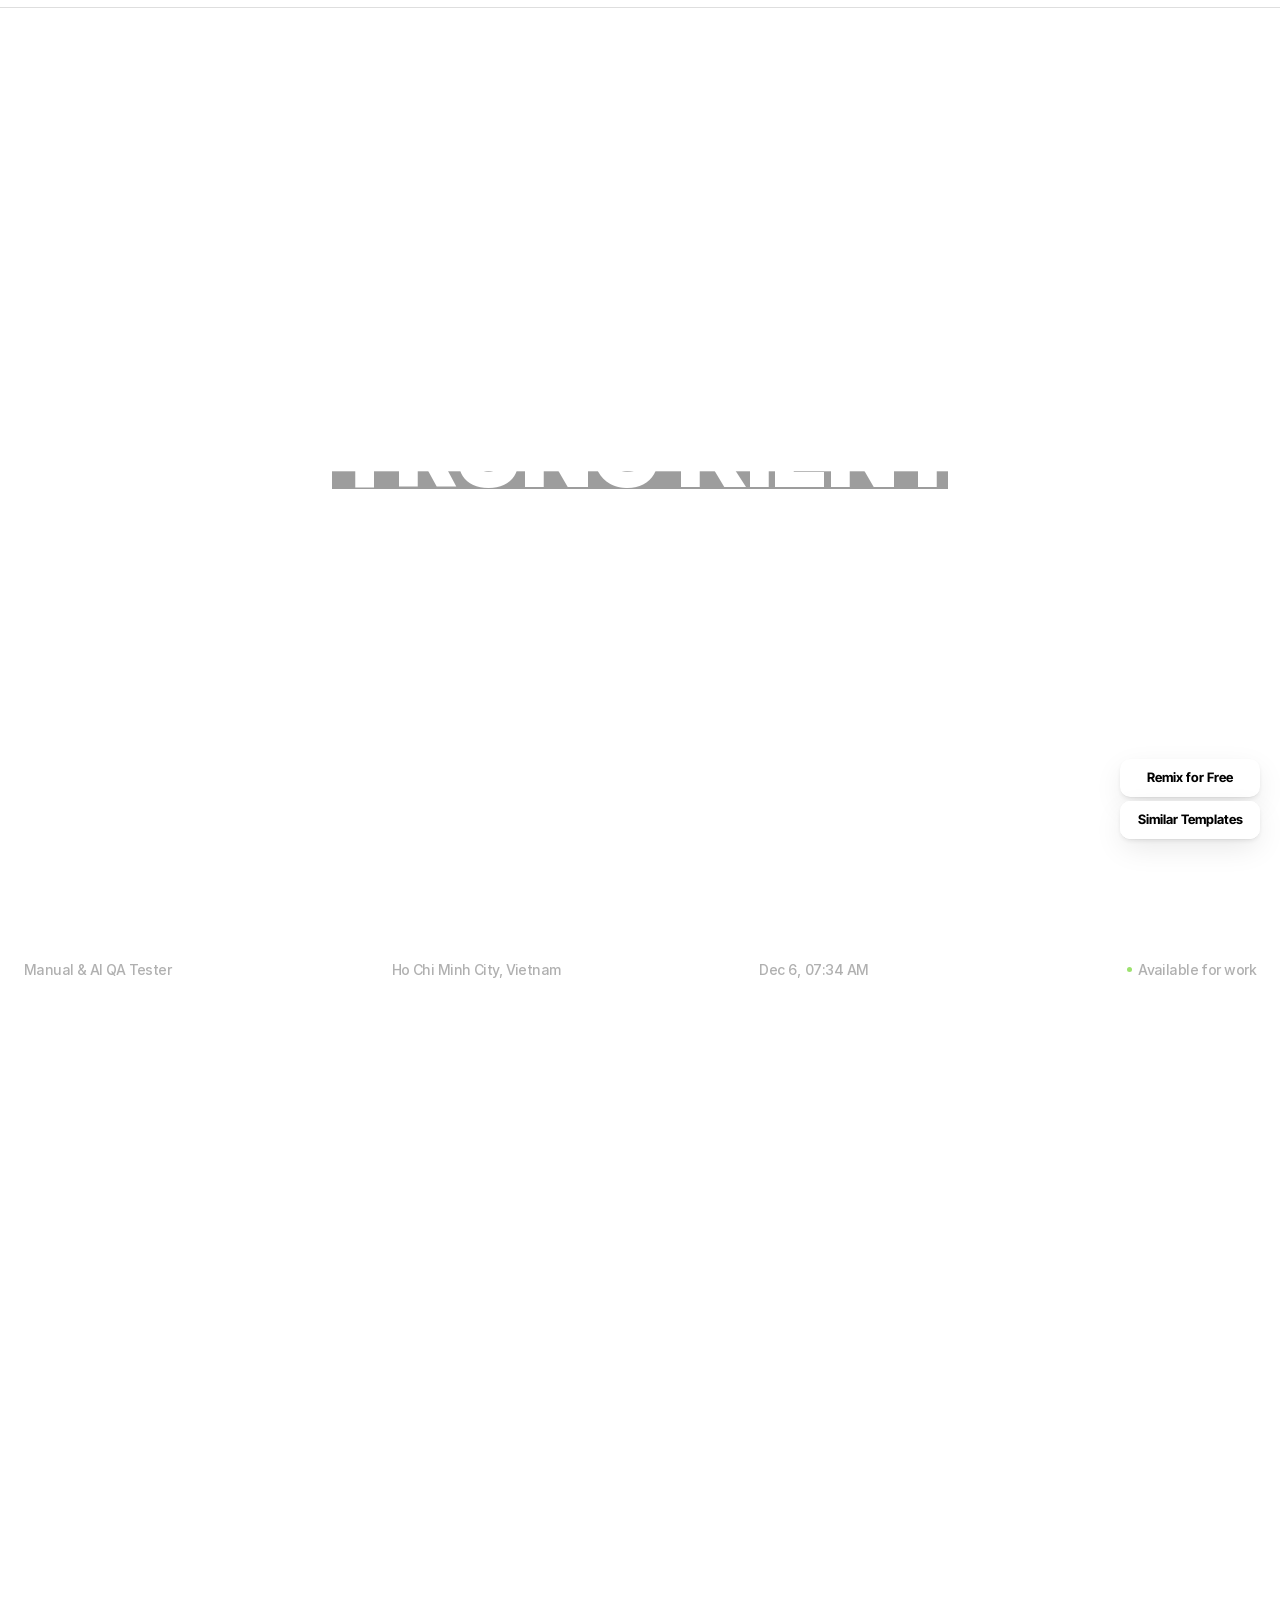
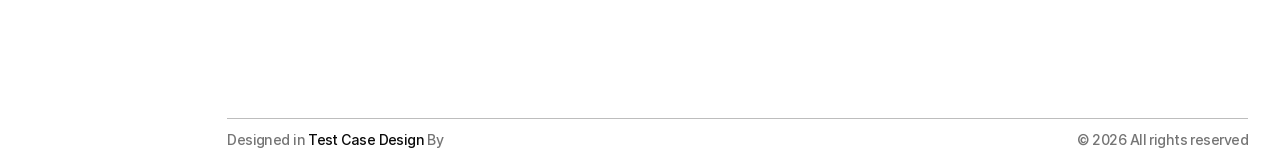
==== commit dfc876ec: "Migrate KIIN portfolio content and add secure CMS with drafts, image uploads and publishing" ====
--- a/index.html
+++ b/index.html
@@ -1,195 +1,192 @@
-<!doctype html>
-<!-- Made in Framer · framer.com ✨ -->
-<!-- Published Sep 27, 2026, 8:17 AM UTC -->
-<html lang="en" data-redirect-timezone="1" dir="ltr">
-<head>
-	<meta charset="utf-8">
-	<meta name="viewport" content="width=device-width">
-	<meta name="generator" content="Framer 95da0c7">
-	<title>Remy - Minimal Portfolio Framer Template</title>
-    <link rel="canonical" href="https://remy.framer.media/"><meta property="og:url" content="https://remy.framer.media/"><meta name="description" content="Remy is a minimal portfolio Framer template built for designers, photographers, and creatives looking for something bolder than the average template.">
-    <meta name="framer-search-index" content="./assets/f90aac9e.json">
-    <meta name="framer-search-index-fallback" content="./assets/35883cc7.json">
-    <link href="./assets/e2e72aba.png" rel="icon" media="(prefers-color-scheme: light)">
-    <link href="./assets/e2e72aba.png" rel="icon" media="(prefers-color-scheme: dark)">
-    <link rel="apple-touch-icon" href="./assets/30c9e7ba.png">
-    <!-- Open Graph -->
-    <meta property="og:type" content="website">
-    <meta property="og:title" content="Remy - Minimal Portfolio Framer Template">
-    <meta property="og:description" content="Remy is a minimal portfolio Framer template built for designers, photographers, and creatives looking for something bolder than the average template.">
-    <meta property="og:image" content="./assets/6551dc5c.jpg">
-    <!-- X -->
-    <meta name="twitter:card" content="summary_large_image">
-    <meta name="twitter:title" content="Remy - Minimal Portfolio Framer Template">
-    <meta name="twitter:description" content="Remy is a minimal portfolio Framer template built for designers, photographers, and creatives looking for something bolder than the average template.">
-    <meta name="twitter:image" content="./assets/6551dc5c.jpg">
-	
-	
-	<script>try{if(localStorage.getItem("__framer_force_showing_editorbar_since")){const n=document.createElement("link");n.rel="modulepreload";n.href="https://framer.com/edit/init.mjs";document.head.appendChild(n)}}catch(e){}</script>
-	
-	<!-- Start of headStart -->
-    
-    <!-- End of headStart -->
-	
-	<style data-framer-font-css>/* cyrillic-ext */
-@font-face {
-  font-family: 'Inter Tight';
-  font-style: normal;
-  font-weight: 700;
-  font-display: swap;
-  src: url(./assets/c02eef03.woff2) format('woff2');
-  unicode-range: U+0460-052F, U+1C80-1C8A, U+20B4, U+2DE0-2DFF, U+A640-A69F, U+FE2E-FE2F;
-}
-/* cyrillic */
-@font-face {
-  font-family: 'Inter Tight';
-  font-style: normal;
-  font-weight: 700;
-  font-display: swap;
-  src: url(./assets/b93e1475.woff2) format('woff2');
-  unicode-range: U+0301, U+0400-045F, U+0490-0491, U+04B0-04B1, U+2116;
-}
-/* greek-ext */
-@font-face {
-  font-family: 'Inter Tight';
-  font-style: normal;
-  font-weight: 700;
-  font-display: swap;
-  src: url(./assets/ca42b1f3.woff2) format('woff2');
-  unicode-range: U+1F00-1FFF;
-}
-/* greek */
-@font-face {
-  font-family: 'Inter Tight';
-  font-style: normal;
-  font-weight: 700;
-  font-display: swap;
-  src: url(./assets/e43733ca.woff2) format('woff2');
-  unicode-range: U+0370-0377, U+037A-037F, U+0384-038A, U+038C, U+038E-03A1, U+03A3-03FF;
-}
-/* vietnamese */
-@font-face {
-  font-family: 'Inter Tight';
-  font-style: normal;
-  font-weight: 700;
-  font-display: swap;
-  src: url(./assets/11538145.woff2) format('woff2');
-  unicode-range: U+0102-0103, U+0110-0111, U+0128-0129, U+0168-0169, U+01A0-01A1, U+01AF-01B0, U+0300-0301, U+0303-0304, U+0308-0309, U+0323, U+0329, U+1EA0-1EF9, U+20AB;
-}
-/* latin-ext */
-@font-face {
-  font-family: 'Inter Tight';
-  font-style: normal;
-  font-weight: 700;
-  font-display: swap;
-  src: url(./assets/b1ed8175.woff2) format('woff2');
-  unicode-range: U+0100-02BA, U+02BD-02C5, U+02C7-02CC, U+02CE-02D7, U+02DD-02FF, U+0304, U+0308, U+0329, U+1D00-1DBF, U+1E00-1E9F, U+1EF2-1EFF, U+2020, U+20A0-20AB, U+20AD-20C0, U+2113, U+2C60-2C7F, U+A720-A7FF;
-}
-/* latin */
-@font-face {
-  font-family: 'Inter Tight';
-  font-style: normal;
-  font-weight: 700;
-  font-display: swap;
-  src: url(./assets/e001e9c2.woff2) format('woff2');
-  unicode-range: U+0000-00FF, U+0131, U+0152-0153, U+02BB-02BC, U+02C6, U+02DA, U+02DC, U+0304, U+0308, U+0329, U+2000-206F, U+20AC, U+2122, U+2191, U+2193, U+2212, U+2215, U+FEFF, U+FFFD;
-}
-
-@font-face { font-family: "Inter"; src: url("./assets/3be7761e.woff2"); font-display: swap; font-style: normal; font-weight: 400; unicode-range: U+0460-052F, U+1C80-1C88, U+20B4, U+2DE0-2DFF, U+A640-A69F, U+FE2E-FE2F }
-@font-face { font-family: "Inter"; src: url("./assets/1e69babe.woff2"); font-display: swap; font-style: normal; font-weight: 400; unicode-range: U+0301, U+0400-045F, U+0490-0491, U+04B0-04B1, U+2116 }
-@font-face { font-family: "Inter"; src: url("./assets/cbb247bf.woff2"); font-display: swap; font-style: normal; font-weight: 400; unicode-range: U+1F00-1FFF }
-@font-face { font-family: "Inter"; src: url("./assets/0c50a77e.woff2"); font-display: swap; font-style: normal; font-weight: 400; unicode-range: U+0370-03FF }
-@font-face { font-family: "Inter"; src: url("./assets/dfaa2b69.woff2"); font-display: swap; font-style: normal; font-weight: 400; unicode-range: U+0100-024F, U+0259, U+1E00-1EFF, U+2020, U+20A0-20AB, U+20AD-20CF, U+2113, U+2C60-2C7F, U+A720-A7FF }
-@font-face { font-family: "Inter"; src: url("./assets/10935c4c.woff2"); font-display: swap; font-style: normal; font-weight: 400; unicode-range: U+0000-00FF, U+0131, U+0152-0153, U+02BB-02BC, U+02C6, U+02DA, U+02DC, U+2000-206F, U+2070, U+2074-207E, U+2080-208E, U+20AC, U+2122, U+2191, U+2193, U+2212, U+2215, U+FEFF, U+FFFD }
-@font-face { font-family: "Inter"; src: url("./assets/49c59e24.woff2"); font-display: swap; font-style: normal; font-weight: 400; unicode-range: U+0102-0103, U+0110-0111, U+0128-0129, U+0168-0169, U+01A0-01A1, U+01AF-01B0, U+1EA0-1EF9, U+20AB }
-@font-face { font-family: "Inter"; src: url("./assets/62995168.woff2"); font-display: swap; font-style: normal; font-weight: 500; unicode-range: U+0460-052F, U+1C80-1C88, U+20B4, U+2DE0-2DFF, U+A640-A69F, U+FE2E-FE2F }
-@font-face { font-family: "Inter"; src: url("./assets/0dc5a7d0.woff2"); font-display: swap; font-style: normal; font-weight: 500; unicode-range: U+0301, U+0400-045F, U+0490-0491, U+04B0-04B1, U+2116 }
-@font-face { font-family: "Inter"; src: url("./assets/04e98257.woff2"); font-display: swap; font-style: normal; font-weight: 500; unicode-range: U+1F00-1FFF }
-@font-face { font-family: "Inter"; src: url("./assets/cf30480a.woff2"); font-display: swap; font-style: normal; font-weight: 500; unicode-range: U+0370-03FF }
-@font-face { font-family: "Inter"; src: url("./assets/fff853e5.woff2"); font-display: swap; font-style: normal; font-weight: 500; unicode-range: U+0100-024F, U+0259, U+1E00-1EFF, U+2020, U+20A0-20AB, U+20AD-20CF, U+2113, U+2C60-2C7F, U+A720-A7FF }
-@font-face { font-family: "Inter"; src: url("./assets/a79909c5.woff2"); font-display: swap; font-style: normal; font-weight: 500; unicode-range: U+0000-00FF, U+0131, U+0152-0153, U+02BB-02BC, U+02C6, U+02DA, U+02DC, U+2000-206F, U+2070, U+2074-207E, U+2080-208E, U+20AC, U+2122, U+2191, U+2193, U+2212, U+2215, U+FEFF, U+FFFD }
-@font-face { font-family: "Inter"; src: url("./assets/40974fdb.woff2"); font-display: swap; font-style: normal; font-weight: 500; unicode-range: U+0102-0103, U+0110-0111, U+0128-0129, U+0168-0169, U+01A0-01A1, U+01AF-01B0, U+1EA0-1EF9, U+20AB }
-@font-face { font-family: "Inter"; src: url("./assets/79ee0e60.woff2"); font-style: normal; font-weight: 900; unicode-range: U+0460-052F, U+1C80-1C88, U+20B4, U+2DE0-2DFF, U+A640-A69F, U+FE2E-FE2F }
-@font-face { font-family: "Inter"; src: url("./assets/cb66157c.woff2"); font-style: normal; font-weight: 900; unicode-range: U+0301, U+0400-045F, U+0490-0491, U+04B0-04B1, U+2116 }
-@font-face { font-family: "Inter"; src: url("./assets/d3ceee82.woff2"); font-style: normal; font-weight: 900; unicode-range: U+1F00-1FFF }
-@font-face { font-family: "Inter"; src: url("./assets/ca493706.woff2"); font-style: normal; font-weight: 900; unicode-range: U+0370-03FF }
-@font-face { font-family: "Inter"; src: url("./assets/f2bc3a2d.woff2"); font-style: normal; font-weight: 900; unicode-range: U+0100-024F, U+0259, U+1E00-1EFF, U+2020, U+20A0-20AB, U+20AD-20CF, U+2113, U+2C60-2C7F, U+A720-A7FF }
-@font-face { font-family: "Inter"; src: url("./assets/7eff5fbc.woff2"); font-style: normal; font-weight: 900; unicode-range: U+0000-00FF, U+0131, U+0152-0153, U+02BB-02BC, U+02C6, U+02DA, U+02DC, U+2000-206F, U+2070, U+2074-207E, U+2080-208E, U+20AC, U+2122, U+2191, U+2193, U+2212, U+2215, U+FEFF, U+FFFD }
-@font-face { font-family: "Inter"; src: url("./assets/cc4c7f26.woff2"); font-style: normal; font-weight: 900; unicode-range: U+0102-0103, U+0110-0111, U+0128-0129, U+0168-0169, U+01A0-01A1, U+01AF-01B0, U+1EA0-1EF9, U+20AB }
-@font-face { font-family: "Inter"; src: url("./assets/22af12cf.woff2"); font-display: swap; font-style: normal; font-weight: 600; unicode-range: U+0460-052F, U+1C80-1C88, U+20B4, U+2DE0-2DFF, U+A640-A69F, U+FE2E-FE2F }
-@font-face { font-family: "Inter"; src: url("./assets/541203f5.woff2"); font-display: swap; font-style: normal; font-weight: 600; unicode-range: U+0301, U+0400-045F, U+0490-0491, U+04B0-04B1, U+2116 }
-@font-face { font-family: "Inter"; src: url("./assets/4f044c08.woff2"); font-display: swap; font-style: normal; font-weight: 600; unicode-range: U+1F00-1FFF }
-@font-face { font-family: "Inter"; src: url("./assets/21155965.woff2"); font-display: swap; font-style: normal; font-weight: 600; unicode-range: U+0370-03FF }
-@font-face { font-family: "Inter"; src: url("./assets/48dfe01c.woff2"); font-display: swap; font-style: normal; font-weight: 600; unicode-range: U+0100-024F, U+0259, U+1E00-1EFF, U+2020, U+20A0-20AB, U+20AD-20CF, U+2113, U+2C60-2C7F, U+A720-A7FF }
-@font-face { font-family: "Inter"; src: url("./assets/ce07e5ad.woff2"); font-display: swap; font-style: normal; font-weight: 600; unicode-range: U+0000-00FF, U+0131, U+0152-0153, U+02BB-02BC, U+02C6, U+02DA, U+02DC, U+2000-206F, U+2070, U+2074-207E, U+2080-208E, U+20AC, U+2122, U+2191, U+2193, U+2212, U+2215, U+FEFF, U+FFFD }
-@font-face { font-family: "Inter"; src: url("./assets/cf1cb3c8.woff2"); font-display: swap; font-style: normal; font-weight: 600; unicode-range: U+0102-0103, U+0110-0111, U+0128-0129, U+0168-0169, U+01A0-01A1, U+01AF-01B0, U+1EA0-1EF9, U+20AB }
-@font-face { font-family: "Inter"; src: url("./assets/83508a98.woff2"); font-display: swap; font-style: normal; font-weight: 700; unicode-range: U+0460-052F, U+1C80-1C88, U+20B4, U+2DE0-2DFF, U+A640-A69F, U+FE2E-FE2F }
-@font-face { font-family: "Inter"; src: url("./assets/c2b45651.woff2"); font-display: swap; font-style: normal; font-weight: 700; unicode-range: U+0301, U+0400-045F, U+0490-0491, U+04B0-04B1, U+2116 }
-@font-face { font-family: "Inter"; src: url("./assets/cd96f862.woff2"); font-display: swap; font-style: normal; font-weight: 700; unicode-range: U+1F00-1FFF }
-@font-face { font-family: "Inter"; src: url("./assets/74e7212a.woff2"); font-display: swap; font-style: normal; font-weight: 700; unicode-range: U+0370-03FF }
-@font-face { font-family: "Inter"; src: url("./assets/2773fb63.woff2"); font-display: swap; font-style: normal; font-weight: 700; unicode-range: U+0100-024F, U+0259, U+1E00-1EFF, U+2020, U+20A0-20AB, U+20AD-20CF, U+2113, U+2C60-2C7F, U+A720-A7FF }
-@font-face { font-family: "Inter"; src: url("./assets/3c0915ea.woff2"); font-display: swap; font-style: normal; font-weight: 700; unicode-range: U+0000-00FF, U+0131, U+0152-0153, U+02BB-02BC, U+02C6, U+02DA, U+02DC, U+2000-206F, U+2070, U+2074-207E, U+2080-208E, U+20AC, U+2122, U+2191, U+2193, U+2212, U+2215, U+FEFF, U+FFFD }
-@font-face { font-family: "Inter"; src: url("./assets/4b8bf870.woff2"); font-display: swap; font-style: normal; font-weight: 700; unicode-range: U+0102-0103, U+0110-0111, U+0128-0129, U+0168-0169, U+01A0-01A1, U+01AF-01B0, U+1EA0-1EF9, U+20AB }
-@font-face { font-family: "Inter"; src: url("./assets/67030ec3.woff2"); font-display: swap; font-style: italic; font-weight: 700; unicode-range: U+0460-052F, U+1C80-1C88, U+20B4, U+2DE0-2DFF, U+A640-A69F, U+FE2E-FE2F }
-@font-face { font-family: "Inter"; src: url("./assets/7d24f2e0.woff2"); font-display: swap; font-style: italic; font-weight: 700; unicode-range: U+0301, U+0400-045F, U+0490-0491, U+04B0-04B1, U+2116 }
-@font-face { font-family: "Inter"; src: url("./assets/8493b2cd.woff2"); font-display: swap; font-style: italic; font-weight: 700; unicode-range: U+1F00-1FFF }
-@font-face { font-family: "Inter"; src: url("./assets/3f2e3356.woff2"); font-display: swap; font-style: italic; font-weight: 700; unicode-range: U+0370-03FF }
-@font-face { font-family: "Inter"; src: url("./assets/e44aecac.woff2"); font-display: swap; font-style: italic; font-weight: 700; unicode-range: U+0100-024F, U+0259, U+1E00-1EFF, U+2020, U+20A0-20AB, U+20AD-20CF, U+2113, U+2C60-2C7F, U+A720-A7FF }
-@font-face { font-family: "Inter"; src: url("./assets/072ac995.woff2"); font-display: swap; font-style: italic; font-weight: 700; unicode-range: U+0000-00FF, U+0131, U+0152-0153, U+02BB-02BC, U+02C6, U+02DA, U+02DC, U+2000-206F, U+2070, U+2074-207E, U+2080-208E, U+20AC, U+2122, U+2191, U+2193, U+2212, U+2215, U+FEFF, U+FFFD }
-@font-face { font-family: "Inter"; src: url("./assets/1a7c7376.woff2"); font-display: swap; font-style: italic; font-weight: 700; unicode-range: U+0102-0103, U+0110-0111, U+0128-0129, U+0168-0169, U+01A0-01A1, U+01AF-01B0, U+1EA0-1EF9, U+20AB }
-@font-face { font-family: "Inter"; src: url("./assets/db6c964c.woff2"); font-display: swap; font-style: italic; font-weight: 600; unicode-range: U+0460-052F, U+1C80-1C88, U+20B4, U+2DE0-2DFF, U+A640-A69F, U+FE2E-FE2F }
-@font-face { font-family: "Inter"; src: url("./assets/a9562cea.woff2"); font-display: swap; font-style: italic; font-weight: 600; unicode-range: U+0301, U+0400-045F, U+0490-0491, U+04B0-04B1, U+2116 }
-@font-face { font-family: "Inter"; src: url("./assets/917bd278.woff2"); font-display: swap; font-style: italic; font-weight: 600; unicode-range: U+1F00-1FFF }
-@font-face { font-family: "Inter"; src: url("./assets/20f81210.woff2"); font-display: swap; font-style: italic; font-weight: 600; unicode-range: U+0370-03FF }
-@font-face { font-family: "Inter"; src: url("./assets/3a56208b.woff2"); font-display: swap; font-style: italic; font-weight: 600; unicode-range: U+0100-024F, U+0259, U+1E00-1EFF, U+2020, U+20A0-20AB, U+20AD-20CF, U+2113, U+2C60-2C7F, U+A720-A7FF }
-@font-face { font-family: "Inter"; src: url("./assets/f5e4dedd.woff2"); font-display: swap; font-style: italic; font-weight: 600; unicode-range: U+0000-00FF, U+0131, U+0152-0153, U+02BB-02BC, U+02C6, U+02DA, U+02DC, U+2000-206F, U+2070, U+2074-207E, U+2080-208E, U+20AC, U+2122, U+2191, U+2193, U+2212, U+2215, U+FEFF, U+FFFD }
-@font-face { font-family: "Inter"; src: url("./assets/0a26e238.woff2"); font-display: swap; font-style: italic; font-weight: 600; unicode-range: U+0102-0103, U+0110-0111, U+0128-0129, U+0168-0169, U+01A0-01A1, U+01AF-01B0, U+1EA0-1EF9, U+20AB }
-@font-face { font-family: "Inter"; src: url("./assets/215dce41.woff2"); font-display: swap; font-style: italic; font-weight: 500; unicode-range: U+0460-052F, U+1C80-1C88, U+20B4, U+2DE0-2DFF, U+A640-A69F, U+FE2E-FE2F }
-@font-face { font-family: "Inter"; src: url("./assets/d72b47b3.woff2"); font-display: swap; font-style: italic; font-weight: 500; unicode-range: U+0301, U+0400-045F, U+0490-0491, U+04B0-04B1, U+2116 }
-@font-face { font-family: "Inter"; src: url("./assets/e57a476f.woff2"); font-display: swap; font-style: italic; font-weight: 500; unicode-range: U+1F00-1FFF }
-@font-face { font-family: "Inter"; src: url("./assets/4aca4f12.woff2"); font-display: swap; font-style: italic; font-weight: 500; unicode-range: U+0370-03FF }
-@font-face { font-family: "Inter"; src: url("./assets/12f00350.woff2"); font-display: swap; font-style: italic; font-weight: 500; unicode-range: U+0100-024F, U+0259, U+1E00-1EFF, U+2020, U+20A0-20AB, U+20AD-20CF, U+2113, U+2C60-2C7F, U+A720-A7FF }
-@font-face { font-family: "Inter"; src: url("./assets/10864511.woff2"); font-display: swap; font-style: italic; font-weight: 500; unicode-range: U+0000-00FF, U+0131, U+0152-0153, U+02BB-02BC, U+02C6, U+02DA, U+02DC, U+2000-206F, U+2070, U+2074-207E, U+2080-208E, U+20AC, U+2122, U+2191, U+2193, U+2212, U+2215, U+FEFF, U+FFFD }
-@font-face { font-family: "Inter"; src: url("./assets/ddd91336.woff2"); font-display: swap; font-style: italic; font-weight: 500; unicode-range: U+0102-0103, U+0110-0111, U+0128-0129, U+0168-0169, U+01A0-01A1, U+01AF-01B0, U+1EA0-1EF9, U+20AB }
-@font-face { font-family: "Inter"; src: url("./assets/0b36d925.woff2"); font-style: italic; font-weight: 900; unicode-range: U+0460-052F, U+1C80-1C88, U+20B4, U+2DE0-2DFF, U+A640-A69F, U+FE2E-FE2F }
-@font-face { font-family: "Inter"; src: url("./assets/9938ad91.woff2"); font-style: italic; font-weight: 900; unicode-range: U+0301, U+0400-045F, U+0490-0491, U+04B0-04B1, U+2116 }
-@font-face { font-family: "Inter"; src: url("./assets/06532dd4.woff2"); font-style: italic; font-weight: 900; unicode-range: U+1F00-1FFF }
-@font-face { font-family: "Inter"; src: url("./assets/54e441ea.woff2"); font-style: italic; font-weight: 900; unicode-range: U+0370-03FF }
-@font-face { font-family: "Inter"; src: url("./assets/3d80fadd.woff2"); font-style: italic; font-weight: 900; unicode-range: U+0100-024F, U+0259, U+1E00-1EFF, U+2020, U+20A0-20AB, U+20AD-20CF, U+2113, U+2C60-2C7F, U+A720-A7FF }
-@font-face { font-family: "Inter"; src: url("./assets/a7f85344.woff2"); font-style: italic; font-weight: 900; unicode-range: U+0000-00FF, U+0131, U+0152-0153, U+02BB-02BC, U+02C6, U+02DA, U+02DC, U+2000-206F, U+2070, U+2074-207E, U+2080-208E, U+20AC, U+2122, U+2191, U+2193, U+2212, U+2215, U+FEFF, U+FFFD }
-@font-face { font-family: "Inter"; src: url("./assets/a5fee14a.woff2"); font-style: italic; font-weight: 900; unicode-range: U+0102-0103, U+0110-0111, U+0128-0129, U+0168-0169, U+01A0-01A1, U+01AF-01B0, U+1EA0-1EF9, U+20AB }
-@font-face { font-family: "Inter Tight Placeholder"; src: local("Arial"); ascent-override: 99.65%; descent-override: 24.81%; line-gap-override: 0.00%; size-adjust: 97.21% }
-@font-face { font-family: "Inter Placeholder"; src: local("Arial"); ascent-override: 89.79%; descent-override: 22.36%; line-gap-override: 0.00%; size-adjust: 107.89% }</style>
-	<link href="https://fonts.gstatic.com" rel="preconnect" crossorigin>
-	
-	<meta name="robots" content="max-image-preview:large"><style data-framer-breakpoint-css>@media(min-width: 1200px){.hidden-72rtr7{display:none!important}}@media(min-width: 810px) and (max-width: 1199.98px){.hidden-9areac{display:none!important}}@media(max-width: 809.98px){.hidden-ytzlhe{display:none!important}}@media(max-width: 809.98px){.hidden-1u0q2gz{display:none!important}}@media(min-width: 810px) and (max-width: 1199.98px){.hidden-1pc5p6f{display:none!important}}@media(min-width: 1200px){.hidden-1lg05vm{display:none!important}}</style><style data-framer-css-ssr-minified data-framer-components="framer-lib-cursors-host framer-xZbEU PropertyOverrides framer-rao0J framer-lib-combinedCSSRules framer-ilqlG framer-ghM60 framer-QMsyA framer-SHCqu framer-QYJ03 framer-FWUvp framer-0xk35 framer-IJaBb framer-ohg0r framer-wDpjd framer-SqO9N framer-x1fd2 framer-khxbV framer-vcaUb framer-QFP2m">html,body,#main{box-sizing:border-box;margin:0;padding:0}:root{-webkit-font-smoothing:antialiased;-moz-osx-font-smoothing:grayscale}*{box-sizing:border-box;-webkit-font-smoothing:inherit}h1,h2,h3,h4,h5,h6,p,figure{margin:0}body,input,textarea,select,button{font-family:sans-serif;font-size:12px}body{--token-bd9c3650-dfa0-4dbb-aced-9acfa97eea0c:#fff;--token-0126ddd0-5771-4ac0-95bb-244957a4549c:#0a0a0a;--token-59a6abef-db8d-4935-863e-40cfe0c4ab16:#757575;--token-0ee2ed41-c8c7-4f57-afcf-a992312a4c21:#969696;--token-9c567fdf-f9cb-42e4-a773-137f3c2a602d:#fff;--token-972af2b6-d59f-423b-8bfd-42c3439d4c75:#757575;--token-27416fcc-0407-491f-9a6c-ff0496ae3353:#bdbdbd;--token-237fc62b-8c83-4538-99ca-941fa7764f7a:#121212;--token-ada03814-c2f9-45f4-9337-d41933d527fe:#f6f6f6}@supports (z-index:calc(infinity)){#__framer-badge-container{--infinity:infinity}}#__framer-badge-container{pointer-events:none;width:100%;z-index:calc(var(--infinity,2147480000));justify-content:flex-end;padding:20px;display:flex;position:fixed;bottom:0}@supports (background:-webkit-named-image(i)) and (not (grid-template-rows:subgrid)){body{--framer-will-change-override:transform}}@supports (background:-webkit-named-image(i)) and (not (position-area:top right)){body{--framer-will-change-filter-override:filter}}[data-framer-component-type=Text] div div span,[data-framer-component-type=Text] a div span,[data-framer-component-type=Text] span span span,[data-framer-component-type=Text] p span span,[data-framer-component-type=Text] h1 span span,[data-framer-component-type=Text] h2 span span,[data-framer-component-type=Text] h3 span span,[data-framer-component-type=Text] h4 span span,[data-framer-component-type=Text] h5 span span,[data-framer-component-type=Text] h6 span span,[data-framer-component-type=Text] a{font-family:var(--font-family);font-style:var(--font-style);font-weight:min(calc(var(--framer-font-weight-increase,0) + var(--font-weight,400)), 900);color:var(--text-color);letter-spacing:var(--letter-spacing);font-size:var(--font-size);text-transform:var(--text-transform);--text-decoration:var(--framer-text-decoration-style,solid) var(--framer-text-decoration,none) var(--framer-text-decoration-color,currentcolor) var(--framer-text-decoration-thickness,auto);--text-decoration-skip-ink:var(--framer-text-decoration-skip-ink);--text-underline-offset:var(--framer-text-decoration-offset);line-height:var(--line-height);--font-family:var(--framer-font-family);--font-style:var(--framer-font-style);--font-weight:var(--framer-font-weight);--text-color:var(--framer-text-color);--letter-spacing:var(--framer-letter-spacing);--font-size:var(--framer-font-size);--text-transform:var(--framer-text-transform);--line-height:var(--framer-line-height)}@supports not (color:color(display-p3 1 1 1)){p.framer-text,div.framer-text,h1.framer-text,h2.framer-text,h3.framer-text,h4.framer-text,h5.framer-text,h6.framer-text,li.framer-text,ol.framer-text,ul.framer-text,span.framer-text:not([data-text-fill]){color:var(--framer-blockquote-text-color-rgb,var(--framer-blockquote-text-color,var(--framer-text-color-rgb,var(--framer-text-color,#000))));-webkit-text-stroke-color:var(--framer-text-stroke-color-rgb,var(--framer-text-stroke-color,initial))}mark.framer-text{background-color:var(--framer-blockquote-text-background-color-rgb,var(--framer-blockquote-text-background-color,var(--framer-text-background-color-rgb,var(--framer-text-background-color,initial))))}}@supports not (color:color(display-p3 1 1 1)){code.framer-text,code.framer-text span.framer-text:not([data-text-fill]){color:var(--framer-blockquote-text-color-rgb,var(--framer-blockquote-text-color,var(--framer-code-text-color-rgb,var(--framer-code-text-color,var(--framer-text-color-rgb,var(--framer-text-color,#000))))))}}@supports not (color:color(display-p3 1 1 1)){a.framer-text,span.framer-text[data-nested-link]{color:var(--framer-link-text-color-rgb,var(--framer-link-text-color,var(--framer-blockquote-text-color-rgb,var(--framer-blockquote-text-color,var(--framer-text-color-rgb,var(--framer-text-color,#000))))));background-color:var(--framer-link-text-background-color-rgb,var(--framer-link-text-background-color,initial));-webkit-text-decoration-color:var(--framer-link-text-decoration-color-rgb,var(--framer-link-text-decoration-color,var(--framer-text-decoration-color-rgb,var(--framer-text-decoration-color,currentcolor))));text-decoration-color:var(--framer-link-text-decoration-color-rgb,var(--framer-link-text-decoration-color,var(--framer-text-decoration-color-rgb,var(--framer-text-decoration-color,currentcolor))))}}@supports not (color:color(display-p3 1 1 1)){code.framer-text a.framer-text,code.framer-text a.framer-text span.framer-text:not([data-text-fill]),code.framer-text span.framer-text[data-nested-link],code.framer-text span.framer-text[data-nested-link] span.framer-text:not([data-text-fill]){color:var(--framer-link-text-color-rgb,var(--framer-link-text-color,var(--framer-blockquote-text-color-rgb,var(--framer-blockquote-text-color,var(--framer-code-text-color-rgb,var(--framer-code-text-color,var(--framer-text-color-rgb,var(--framer-text-color,#000))))))))}}@supports not (color:color(display-p3 1 1 1)){a.framer-text:hover,span.framer-text[data-nested-link]:hover{color:var(--framer-link-hover-text-color-rgb,var(--framer-link-hover-text-color,var(--framer-link-text-color-rgb,var(--framer-link-text-color,var(--framer-blockquote-text-color-rgb,var(--framer-blockquote-text-color,var(--framer-text-color-rgb,var(--framer-text-color,#000))))))));background-color:var(--framer-link-hover-text-background-color-rgb,var(--framer-link-hover-text-background-color,var(--framer-link-text-background-color-rgb,var(--framer-link-text-background-color,var(--framer-text-background-color-rgb,var(--framer-text-background-color,initial))))));-webkit-text-decoration-color:var(--framer-link-hover-text-decoration-color-rgb,var(--framer-link-hover-text-decoration-color,var(--framer-link-text-decoration-color-rgb,var(--framer-link-text-decoration-color,var(--framer-text-decoration-color-rgb,var(--framer-text-decoration-color,currentcolor))))));text-decoration-color:var(--framer-link-hover-text-decoration-color-rgb,var(--framer-link-hover-text-decoration-color,var(--framer-link-text-decoration-color-rgb,var(--framer-link-text-decoration-color,var(--framer-text-decoration-color-rgb,var(--framer-text-decoration-color,currentcolor))))))}}@supports not (color:color(display-p3 1 1 1)){code.framer-text a.framer-text:hover,code.framer-text span.framer-text[data-nested-link]:hover{color:var(--framer-link-hover-text-color-rgb,var(--framer-link-hover-text-color,var(--framer-link-text-color-rgb,var(--framer-link-text-color,var(--framer-blockquote-text-color-rgb,var(--framer-blockquote-text-color,var(--framer-code-text-color-rgb,var(--framer-code-text-color,var(--framer-text-color-rgb,var(--framer-text-color,#000))))))))))}}@supports not (color:color(display-p3 1 1 1)){a.framer-text[data-framer-page-link-current],span.framer-text[data-framer-page-link-current]{color:var(--framer-link-current-text-color-rgb,var(--framer-link-current-text-color,var(--framer-link-text-color-rgb,var(--framer-link-text-color,var(--framer-text-color-rgb,var(--framer-text-color,#000))))));background-color:var(--framer-link-current-text-background-color-rgb,var(--framer-link-current-text-background-color,var(--framer-link-text-background-color-rgb,var(--framer-link-text-background-color,var(--framer-text-background-color-rgb,var(--framer-text-background-color,initial))))));-webkit-text-decoration-color:var(--framer-link-current-text-decoration-color-rgb,var(--framer-link-current-text-decoration-color,var(--framer-link-text-decoration-color-rgb,var(--framer-link-text-decoration-color,var(--framer-text-decoration-color-rgb,var(--framer-text-decoration-color,currentcolor))))));text-decoration-color:var(--framer-link-current-text-decoration-color-rgb,var(--framer-link-current-text-decoration-color,var(--framer-link-text-decoration-color-rgb,var(--framer-link-text-decoration-color,var(--framer-text-decoration-color-rgb,var(--framer-text-decoration-color,currentcolor))))))}}@supports not (color:color(display-p3 1 1 1)){code.framer-text a.framer-text[data-framer-page-link-current],code.framer-text a.framer-text[data-framer-page-link-current] span.framer-text:not([data-text-fill]),code.framer-text span.framer-text[data-framer-page-link-current],code.framer-text span.framer-text[data-framer-page-link-current] span.framer-text:not([data-text-fill]){color:var(--framer-link-current-text-color-rgb,var(--framer-link-current-text-color,var(--framer-link-text-color-rgb,var(--framer-link-text-color,var(--framer-code-text-color-rgb,var(--framer-code-text-color,var(--framer-text-color-rgb,var(--framer-text-color,#000))))))));background-color:var(--framer-link-current-text-background-color-rgb,var(--framer-link-current-text-background-color,var(--framer-link-text-background-color-rgb,var(--framer-link-text-background-color,var(--framer-text-background-color-rgb,var(--framer-text-background-color,initial))))))}}@supports not (color:color(display-p3 1 1 1)){a.framer-text[data-framer-page-link-current]:hover,span.framer-text[data-framer-page-link-current]:hover{color:var(--framer-link-hover-text-color-rgb,var(--framer-link-hover-text-color,var(--framer-link-current-text-color-rgb,var(--framer-link-current-text-color,var(--framer-link-text-color-rgb,var(--framer-link-text-color,var(--framer-code-text-color-rgb,var(--framer-code-text-color,var(--framer-text-color-rgb,var(--framer-text-color,#000))))))))));background-color:var(--framer-link-hover-text-background-color-rgb,var(--framer-link-hover-text-background-color,var(--framer-link-current-text-background-color-rgb,var(--framer-link-current-text-background-color,var(--framer-link-text-background-color-rgb,var(--framer-link-text-background-color,initial))))));-webkit-text-decoration-color:var(--framer-link-hover-text-decoration-color-rgb,var(--framer-link-hover-text-decoration-color,var(--framer-link-current-text-decoration-color-rgb,var(--framer-link-current-text-decoration-color,var(--framer-link-text-decoration-color-rgb,var(--framer-link-text-decoration-color,var(--framer-text-decoration-color-rgb,var(--framer-text-decoration-color,currentcolor))))))));text-decoration-color:var(--framer-link-hover-text-decoration-color-rgb,var(--framer-link-hover-text-decoration-color,var(--framer-link-current-text-decoration-color-rgb,var(--framer-link-current-text-decoration-color,var(--framer-link-text-decoration-color-rgb,var(--framer-link-text-decoration-color,var(--framer-text-decoration-color-rgb,var(--framer-text-decoration-color,currentcolor))))))))}}@supports not (color:color(display-p3 1 1 1)){code.framer-text a.framer-text[data-framer-page-link-current]:hover,code.framer-text a.framer-text[data-framer-page-link-current]:hover span.framer-text:not([data-text-fill]),code.framer-text span.framer-text[data-framer-page-link-current]:hover,code.framer-text span.framer-text[data-framer-page-link-current]:hover span.framer-text:not([data-text-fill]){color:var(--framer-link-hover-text-color-rgb,var(--framer-link-hover-text-color,var(--framer-link-current-text-color-rgb,var(--framer-link-current-text-color,var(--framer-link-text-color-rgb,var(--framer-link-text-color,var(--framer-code-text-color-rgb,var(--framer-code-text-color,var(--framer-text-color-rgb,var(--framer-text-color,#000))))))))));background-color:var(--framer-link-hover-text-background-color-rgb,var(--framer-link-hover-text-background-color,var(--framer-link-current-text-background-color-rgb,var(--framer-link-current-text-background-color,var(--framer-link-text-background-color-rgb,var(--framer-link-text-background-color,initial))))))}}[data-framer-component-type=Stack]:not([data-framer-generated])>*,[data-framer-component-type=Stack]:not([data-framer-generated])>[data-framer-component-type],NavigationContainer [data-framer-component-type=NavigationContainer]>*,[data-framer-component-type=NavigationContainer]>[data-framer-component-type]{position:relative}@supports not (overflow:clip){:root{--overflow-clip-fallback:hidden}}@supports (background:-webkit-named-image(i)) and (not (contain-intrinsic-size:inherit)){div.framer-text,p.framer-text,h1.framer-text,h2.framer-text,h3.framer-text,h4.framer-text,h5.framer-text,h6.framer-text,ol.framer-text,ul.framer-text,li.framer-text,blockquote.framer-text,.framer-text.framer-image{display:var(--text-truncation-display-inline-for-safari-16,revert)}div.framer-text:after,p.framer-text:after,h1.framer-text:after,h2.framer-text:after,h3.framer-text:after,h4.framer-text:after,h5.framer-text:after,h6.framer-text:after,ol.framer-text:after,ul.framer-text:after,li.framer-text:after,blockquote.framer-text:after,.framer-text.framer-image:after{content:var(--text-truncation-line-break-for-safari-16);white-space:pre}.framer-text.framer-text-module,.framer-text.framer-table-wrapper{display:var(--text-truncation-display-none-for-safari-16,revert)}p.framer-text[data-text-fill]{display:var(--text-truncation-display-inline-for-safari-16,inline-block)}}@supports (corner-shape:superellipse(2)){:root{--one-if-corner-shape-supported:1}}.framer-cursor-none,.framer-cursor-none *{cursor:none!important}.framer-pointer-events-none,.framer-pointer-events-none *{pointer-events:none!important}.framer-xZbEU.framer-hxzt18,.framer-xZbEU .framer-hxzt18{display:block}.framer-xZbEU.framer-1lg05vm{--selection-background-color:var(--token-59a6abef-db8d-4935-863e-40cfe0c4ab16,#757575) ;--selection-color:var(--token-bd9c3650-dfa0-4dbb-aced-9acfa97eea0c,#fff) ;background-color:var(--token-bd9c3650-dfa0-4dbb-aced-9acfa97eea0c,#fff);flex-flow:column;place-content:center flex-start;align-items:center;gap:8px;width:100%;height:min-content;padding:0;display:flex;position:relative;overflow:visible}.framer-xZbEU .framer-uf9400-container{height:auto;position:var(--framer-canvas-fixed-position,fixed);z-index:9;flex:none;order:-1000;top:0;left:0;right:0}.framer-xZbEU .framer-qjuda7{z-index:5;flex-flow:row;flex:none;order:-999;place-content:center;align-items:center;gap:8px;height:min-content;padding:44px 0 0;display:flex;position:absolute;top:0;left:0;right:0;overflow:visible}.framer-xZbEU .framer-f9qkd2-container{flex:1 0 0;width:1px;height:auto;position:relative}.framer-xZbEU .framer-w0gahx{margin:0;background:0 0;flex-grow:1;width:0;height:0;margin-bottom:-8px;position:relative}.framer-xZbEU .framer-19ka60g-container{z-index:10;flex:none;order:1003;height:auto;position:absolute;bottom:0;left:0;right:0}[data-layout-template=true]>#overlay{margin-bottom:-8px}.framer-xZbEU[data-selection=true] * ::selection{color:var(--selection-color,none);background-color:var(--selection-background-color,none)}.framer-xZbEU [data-selection=true] * ::selection{color:var(--selection-color,none);background-color:var(--selection-background-color,none)}@media (min-width:810px) and (max-width:1199.98px){.framer-xZbEU .framer-19ka60g-container{bottom:unset;left:unset;right:unset;width:100%;position:relative}}@media (max-width:809.98px){.framer-xZbEU .framer-19ka60g-container{bottom:unset;left:unset;right:unset;width:100%;position:relative}}.ssr-variant{display:contents}.framer-rao0J.framer-1oa3eg,.framer-rao0J .framer-1oa3eg{display:block}.framer-rao0J.framer-k6gjp5{flex-flow:column;place-content:center flex-start;align-items:center;gap:0;width:1200px;height:min-content;padding:0;display:flex;position:relative;overflow:visible}.framer-rao0J .framer-1t3fixh{z-index:2;flex-flow:row;flex:none;place-content:center flex-start;align-items:center;gap:8px;width:100%;height:44px;padding:12px 24px;display:flex;position:relative;overflow:visible}.framer-rao0J .framer-1xb1d2i{z-index:1;flex-flow:row;flex:1 0 0;place-content:center flex-start;align-items:center;gap:8px;width:1px;height:min-content;padding:0;display:flex;position:relative;overflow:visible}.framer-rao0J .framer-1rersb7{flex-flow:row;flex:none;place-content:center;align-items:center;gap:4px;width:min-content;height:min-content;padding:0;text-decoration:none;display:flex;position:relative;overflow:visible}.framer-rao0J .framer-vwl7i7{white-space:pre;flex:none;width:auto;height:auto;position:relative}.framer-rao0J .framer-1fxw09g{flex-flow:row;flex:none;place-content:center;align-items:center;gap:8px;width:min-content;min-width:40px;height:40px;padding:0;display:flex;position:relative;overflow:hidden}.framer-rao0J .framer-108qgt6{flex:none;width:20px;height:auto;position:relative}.framer-rao0J .framer-at6zfw{flex-flow:row;flex:none;place-content:center;align-items:center;gap:12px;width:min-content;height:min-content;padding:0;display:flex;position:relative;overflow:visible}.framer-rao0J .framer-pubwwh-container,.framer-rao0J .framer-2f7xs5-container,.framer-rao0J .framer-ysoap9-container{flex:none;width:auto;height:auto;position:relative}.framer-rao0J .framer-5f3izt,.framer-rao0J .framer-mrbnlc{flex:none;width:1px;height:12px;position:relative;overflow:visible}.framer-rao0J .framer-huvslc{flex-flow:row;flex:none;place-content:center flex-start;align-items:center;gap:10px;width:min-content;height:min-content;padding:0;display:flex;position:relative;overflow:visible}.framer-rao0J .framer-15l48yb-container,.framer-rao0J .framer-1ddul9r-container,.framer-rao0J .framer-ifd7m2-container{aspect-ratio:1;flex:none;width:15px;height:auto;position:relative}.framer-rao0J .framer-13n2non{flex-flow:row;flex:1 0 0;place-content:center flex-end;align-items:center;gap:12px;width:1px;height:min-content;padding:0;display:flex;position:relative;overflow:visible}.framer-rao0J .framer-x38o07{z-index:1;flex:none;height:1px;position:absolute;bottom:0;left:0;right:0;overflow:visible}.framer-rao0J .framer-18b5sge-container{height:calc(var(--framer-viewport-height,100vh) * 1);z-index:1;flex:none;position:absolute;top:0;left:0;right:0}.framer-rao0J.framer-v-196sy1a .framer-18b5sge-container,.framer-rao0J.framer-v-1gwci7 .framer-18b5sge-container{height:auto}.framer-rao0J.framer-v-1kkh9bd.framer-k6gjp5,.framer-rao0J.framer-v-m0lzfg.framer-k6gjp5{width:810px}.framer-rao0J.framer-v-ta6ora.framer-k6gjp5,.framer-rao0J.framer-v-1jgg6ne.framer-k6gjp5,.framer-rao0J.framer-v-vv08f3.framer-k6gjp5,.framer-rao0J.framer-v-1tikm0b.framer-k6gjp5{justify-content:flex-end;width:390px}.framer-rao0J.framer-v-ta6ora .framer-1t3fixh,.framer-rao0J.framer-v-1jgg6ne .framer-1t3fixh{flex-direction:column;align-content:flex-start;align-items:flex-start;gap:0;padding:6px 12px 8px}.framer-rao0J.framer-v-ta6ora .framer-1xb1d2i,.framer-rao0J.framer-v-1jgg6ne .framer-1xb1d2i,.framer-rao0J.framer-v-vv08f3 .framer-1xb1d2i,.framer-rao0J.framer-v-1tikm0b .framer-1xb1d2i{gap:unset;flex:none;order:0;justify-content:space-between;width:100%}.framer-rao0J.framer-v-ta6ora .framer-1rersb7,.framer-rao0J.framer-v-1jgg6ne .framer-1rersb7{z-index:1;order:0}.framer-rao0J.framer-v-ta6ora .framer-1fxw09g,.framer-rao0J.framer-v-1jgg6ne .framer-1fxw09g,.framer-rao0J.framer-v-vv08f3 .framer-1fxw09g,.framer-rao0J.framer-v-1tikm0b .framer-1fxw09g{cursor:pointer;height:32px;min-width:unset;order:1;width:32px}.framer-rao0J.framer-v-ta6ora .framer-x38o07,.framer-rao0J.framer-v-1jgg6ne .framer-x38o07,.framer-rao0J.framer-v-vv08f3 .framer-x38o07,.framer-rao0J.framer-v-1tikm0b .framer-x38o07{order:3}.framer-rao0J.framer-v-vv08f3 .framer-1t3fixh,.framer-rao0J.framer-v-1tikm0b .framer-1t3fixh{flex-direction:column;align-content:flex-start;align-items:flex-start;gap:12px;height:min-content;padding:6px 12px 20px}.framer-rao0J.framer-v-vv08f3 .framer-1rersb7,.framer-rao0J.framer-v-1tikm0b .framer-1rersb7{cursor:pointer;z-index:1;order:0}.framer-rao0J.framer-v-vv08f3 .framer-at6zfw,.framer-rao0J.framer-v-1tikm0b .framer-at6zfw{flex-direction:column;order:2;align-content:flex-start;align-items:flex-start;gap:8px;width:100%}.framer-rao0J.framer-v-vv08f3 .framer-pubwwh-container,.framer-rao0J.framer-v-1tikm0b .framer-pubwwh-container{order:0}.framer-rao0J.framer-v-vv08f3 .framer-huvslc,.framer-rao0J.framer-v-1tikm0b .framer-huvslc{order:3;padding:16px 0 0}.framer-rao0J.framer-v-vv08f3 .framer-15l48yb-container,.framer-rao0J.framer-v-vv08f3 .framer-1ddul9r-container,.framer-rao0J.framer-v-vv08f3 .framer-ifd7m2-container,.framer-rao0J.framer-v-1tikm0b .framer-15l48yb-container,.framer-rao0J.framer-v-1tikm0b .framer-1ddul9r-container,.framer-rao0J.framer-v-1tikm0b .framer-ifd7m2-container{width:16px}.framer-rao0J.framer-v-vv08f3 .framer-2f7xs5-container,.framer-rao0J.framer-v-1tikm0b .framer-2f7xs5-container{order:2}.framer-rao0J.framer-v-vv08f3 .framer-13n2non,.framer-rao0J.framer-v-1tikm0b .framer-13n2non{flex-wrap:wrap;flex:none;order:1;place-content:flex-start;align-items:flex-start;gap:4px;width:100%;padding:0 0 12px}body{--framer-will-change-override:none}@supports (background:-webkit-named-image(i)) and (not (grid-template-rows:subgrid)){body{--framer-will-change-override:transform}}body{--framer-will-change-filter-override:none}@supports (background:-webkit-named-image(i)) and (not (position-area:top right)){body{--framer-will-change-filter-override:filter}}[data-framer-component-type]{position:absolute}[data-framer-component-type=Text]{cursor:inherit}[data-framer-component-text-autosized] *{white-space:pre}[data-framer-component-type=Text]>*{text-align:var(--framer-text-alignment,start)}[data-framer-component-type=Text] span span,[data-framer-component-type=Text] p span,[data-framer-component-type=Text] h1 span,[data-framer-component-type=Text] h2 span,[data-framer-component-type=Text] h3 span,[data-framer-component-type=Text] h4 span,[data-framer-component-type=Text] h5 span,[data-framer-component-type=Text] h6 span{display:block}[data-framer-component-type=Text] span span span,[data-framer-component-type=Text] p span span,[data-framer-component-type=Text] h1 span span,[data-framer-component-type=Text] h2 span span,[data-framer-component-type=Text] h3 span span,[data-framer-component-type=Text] h4 span span,[data-framer-component-type=Text] h5 span span,[data-framer-component-type=Text] h6 span span{display:unset}[data-framer-component-type=Text] div div span,[data-framer-component-type=Text] a div span,[data-framer-component-type=Text] span span span,[data-framer-component-type=Text] p span span,[data-framer-component-type=Text] h1 span span,[data-framer-component-type=Text] h2 span span,[data-framer-component-type=Text] h3 span span,[data-framer-component-type=Text] h4 span span,[data-framer-component-type=Text] h5 span span,[data-framer-component-type=Text] h6 span span,[data-framer-component-type=Text] a{font-family:var(--font-family);font-style:var(--font-style);font-weight:min(calc(var(--framer-font-weight-increase,0) + var(--font-weight,400)), 900);color:var(--text-color);letter-spacing:var(--letter-spacing);font-size:var(--font-size);text-transform:var(--text-transform);--text-decoration:var(--framer-text-decoration-style,solid) var(--framer-text-decoration,none) var(--framer-text-decoration-color,currentcolor) var(--framer-text-decoration-thickness,auto);--text-decoration-skip-ink:var(--framer-text-decoration-skip-ink);--text-underline-offset:var(--framer-text-decoration-offset);line-height:var(--line-height);--font-family:var(--framer-font-family);--font-style:var(--framer-font-style);--font-weight:var(--framer-font-weight);--text-color:var(--framer-text-color);--letter-spacing:var(--framer-letter-spacing);--font-size:var(--framer-font-size);--text-transform:var(--framer-text-transform);--line-height:var(--framer-line-height)}[data-framer-component-type=Text] a,[data-framer-component-type=Text] a div span,[data-framer-component-type=Text] a span span span,[data-framer-component-type=Text] a p span span,[data-framer-component-type=Text] a h1 span span,[data-framer-component-type=Text] a h2 span span,[data-framer-component-type=Text] a h3 span span,[data-framer-component-type=Text] a h4 span span,[data-framer-component-type=Text] a h5 span span,[data-framer-component-type=Text] a h6 span span{--font-family:var(--framer-link-font-family,var(--framer-font-family));--font-style:var(--framer-link-font-style,var(--framer-font-style));--font-weight:var(--framer-link-font-weight,var(--framer-font-weight));--text-color:var(--framer-link-text-color,var(--framer-text-color));--font-size:var(--framer-link-font-size,var(--framer-font-size));--text-transform:var(--framer-link-text-transform,var(--framer-text-transform));--text-decoration:var(--framer-link-text-decoration-style,var(--framer-text-decoration-style,solid)) var(--framer-link-text-decoration,var(--framer-text-decoration,none)) var(--framer-link-text-decoration-color,var(--framer-text-decoration-color,currentcolor)) var(--framer-link-text-decoration-thickness,var(--framer-text-decoration-thickness,auto));--text-decoration-skip-ink:var(--framer-link-text-decoration-skip-ink,var(--framer-text-decoration-skip-ink));--text-underline-offset:var(--framer-link-text-decoration-offset,var(--framer-text-decoration-offset))}[data-framer-component-type=Text] a:hover,[data-framer-component-type=Text] a div span:hover,[data-framer-component-type=Text] a span span span:hover,[data-framer-component-type=Text] a p span span:hover,[data-framer-component-type=Text] a h1 span span:hover,[data-framer-component-type=Text] a h2 span span:hover,[data-framer-component-type=Text] a h3 span span:hover,[data-framer-component-type=Text] a h4 span span:hover,[data-framer-component-type=Text] a h5 span span:hover,[data-framer-component-type=Text] a h6 span span:hover{--font-family:var(--framer-link-hover-font-family,var(--framer-link-font-family,var(--framer-font-family)));--font-style:var(--framer-link-hover-font-style,var(--framer-link-font-style,var(--framer-font-style)));--font-weight:var(--framer-link-hover-font-weight,var(--framer-link-font-weight,var(--framer-font-weight)));--text-color:var(--framer-link-hover-text-color,var(--framer-link-text-color,var(--framer-text-color)));--font-size:var(--framer-link-hover-font-size,var(--framer-link-font-size,var(--framer-font-size)));--text-transform:var(--framer-link-hover-text-transform,var(--framer-link-text-transform,var(--framer-text-transform)));--text-decoration:var(--framer-link-hover-text-decoration-style,var(--framer-link-text-decoration-style,var(--framer-text-decoration-style,solid))) var(--framer-link-hover-text-decoration,var(--framer-link-text-decoration,var(--framer-text-decoration,none))) var(--framer-link-hover-text-decoration-color,var(--framer-link-text-decoration-color,var(--framer-text-decoration-color,currentcolor))) var(--framer-link-hover-text-decoration-thickness,var(--framer-link-text-decoration-thickness,var(--framer-text-decoration-thickness,auto)));--text-decoration-skip-ink:var(--framer-link-hover-text-decoration-skip-ink,var(--framer-link-text-decoration-skip-ink,var(--framer-text-decoration-skip-ink)));--text-underline-offset:var(--framer-link-hover-text-decoration-offset,var(--framer-link-text-decoration-offset,var(--framer-text-decoration-offset)))}[data-framer-component-type=Text].isCurrent a,[data-framer-component-type=Text].isCurrent a div span,[data-framer-component-type=Text].isCurrent a span span span,[data-framer-component-type=Text].isCurrent a p span span,[data-framer-component-type=Text].isCurrent a h1 span span,[data-framer-component-type=Text].isCurrent a h2 span span,[data-framer-component-type=Text].isCurrent a h3 span span,[data-framer-component-type=Text].isCurrent a h4 span span,[data-framer-component-type=Text].isCurrent a h5 span span,[data-framer-component-type=Text].isCurrent a h6 span span{--font-family:var(--framer-link-current-font-family,var(--framer-link-font-family,var(--framer-font-family)));--font-style:var(--framer-link-current-font-style,var(--framer-link-font-style,var(--framer-font-style)));--font-weight:var(--framer-link-current-font-weight,var(--framer-link-font-weight,var(--framer-font-weight)));--text-color:var(--framer-link-current-text-color,var(--framer-link-text-color,var(--framer-text-color)));--font-size:var(--framer-link-current-font-size,var(--framer-link-font-size,var(--framer-font-size)));--text-transform:var(--framer-link-current-text-transform,var(--framer-link-text-transform,var(--framer-text-transform)));--text-decoration:var(--framer-link-current-text-decoration-style,var(--framer-link-text-decoration-style,var(--framer-text-decoration-style,solid))) var(--framer-link-current-text-decoration,var(--framer-link-text-decoration,var(--framer-text-decoration,none))) var(--framer-link-current-text-decoration-color,var(--framer-link-text-decoration-color,var(--framer-text-decoration-color,currentcolor))) var(--framer-link-current-text-decoration-thickness,var(--framer-link-text-decoration-thickness,var(--framer-text-decoration-thickness,auto)));--text-decoration-skip-ink:var(--framer-link-current-text-decoration-skip-ink,var(--framer-link-text-decoration-skip-ink,var(--framer-text-decoration-skip-ink)));--text-underline-offset:var(--framer-link-current-text-decoration-offset,var(--framer-link-text-decoration-offset,var(--framer-text-decoration-offset)))}[data-framer-component-type=RichTextContainer]{outline:none;flex-direction:column;flex-shrink:0;justify-content:flex-start;display:flex}p.framer-text,div.framer-text,figure.framer-text,h1.framer-text,h2.framer-text,h3.framer-text,h4.framer-text,h5.framer-text,h6.framer-text,ol.framer-text,ul.framer-text{margin:0;padding:0}p.framer-text,div.framer-text,h1.framer-text,h2.framer-text,h3.framer-text,h4.framer-text,h5.framer-text,h6.framer-text,li.framer-text,ol.framer-text,ul.framer-text,mark.framer-text,span.framer-text:not([data-text-fill]){font-family:var(--framer-font-family-preview,var(--framer-blockquote-font-family,var(--framer-font-family,Inter, Inter Placeholder, sans-serif)));font-style:var(--framer-font-style-preview,var(--framer-blockquote-font-style,var(--framer-font-style,normal)));font-weight:var(--framer-font-weight-preview,var(--framer-blockquote-font-weight,var(--framer-font-weight,400)));color:var(--framer-blockquote-text-color,var(--framer-text-color,#000));font-size:calc(var(--framer-blockquote-font-size,var(--framer-font-size,16px)) * var(--framer-font-size-scale,1));letter-spacing:var(--framer-blockquote-letter-spacing,var(--framer-letter-spacing,0));text-transform:var(--framer-blockquote-text-transform,var(--framer-text-transform,none));-webkit-text-decoration-line:var(--framer-blockquote-text-decoration,var(--framer-text-decoration,initial));text-decoration-line:var(--framer-blockquote-text-decoration,var(--framer-text-decoration,initial));-webkit-text-decoration-style:var(--framer-blockquote-text-decoration-style,var(--framer-text-decoration-style,initial));text-decoration-style:var(--framer-blockquote-text-decoration-style,var(--framer-text-decoration-style,initial));-webkit-text-decoration-color:var(--framer-blockquote-text-decoration-color,var(--framer-text-decoration-color,initial));text-decoration-color:var(--framer-blockquote-text-decoration-color,var(--framer-text-decoration-color,initial));text-decoration-thickness:var(--framer-blockquote-text-decoration-thickness,var(--framer-text-decoration-thickness,initial));text-decoration-skip-ink:var(--framer-blockquote-text-decoration-skip-ink,var(--framer-text-decoration-skip-ink,initial));text-underline-offset:var(--framer-blockquote-text-decoration-offset,var(--framer-text-decoration-offset,initial));line-height:var(--framer-blockquote-line-height,var(--framer-line-height,1.2em));text-align:var(--framer-blockquote-text-alignment,var(--framer-text-alignment,start));-webkit-text-stroke-width:var(--framer-text-stroke-width,initial);-webkit-text-stroke-color:var(--framer-text-stroke-color,initial);-moz-font-feature-settings:var(--framer-font-open-type-features,initial);-webkit-font-feature-settings:var(--framer-font-open-type-features,initial);font-feature-settings:var(--framer-font-open-type-features,initial);font-variation-settings:var(--framer-font-variation-axes-preview,var(--framer-font-variation-axes,normal));text-wrap:var(--framer-text-wrap-override,var(--framer-text-wrap))}mark.framer-text,p.framer-text,div.framer-text,h1.framer-text,h2.framer-text,h3.framer-text,h4.framer-text,h5.framer-text,h6.framer-text,li.framer-text,ol.framer-text,ul.framer-text{background-color:var(--framer-blockquote-text-background-color,var(--framer-text-background-color,initial));border-radius:var(--framer-blockquote-text-background-radius,var(--framer-text-background-radius,initial));corner-shape:var(--framer-blockquote-text-background-corner-shape,var(--framer-text-background-corner-shape,initial));padding:var(--framer-blockquote-text-background-padding,var(--framer-text-background-padding,initial))}@supports not (color:color(display-p3 1 1 1)){p.framer-text,div.framer-text,h1.framer-text,h2.framer-text,h3.framer-text,h4.framer-text,h5.framer-text,h6.framer-text,li.framer-text,ol.framer-text,ul.framer-text,span.framer-text:not([data-text-fill]){color:var(--framer-blockquote-text-color-rgb,var(--framer-blockquote-text-color,var(--framer-text-color-rgb,var(--framer-text-color,#000))));-webkit-text-stroke-color:var(--framer-text-stroke-color-rgb,var(--framer-text-stroke-color,initial))}mark.framer-text{background-color:var(--framer-blockquote-text-background-color-rgb,var(--framer-blockquote-text-background-color,var(--framer-text-background-color-rgb,var(--framer-text-background-color,initial))))}}.framer-fit-text .framer-text{white-space:nowrap;white-space-collapse:preserve}strong.framer-text{font-family:var(--framer-blockquote-font-family-bold,var(--framer-font-family-bold));font-style:var(--framer-blockquote-font-style-bold,var(--framer-font-style-bold));font-weight:var(--framer-blockquote-font-weight-bold,var(--framer-font-weight-bold,bolder));font-variation-settings:var(--framer-blockquote-font-variation-axes-bold,var(--framer-font-variation-axes-bold))}em.framer-text{font-family:var(--framer-blockquote-font-family-italic,var(--framer-font-family-italic));font-style:var(--framer-blockquote-font-style-italic,var(--framer-font-style-italic,italic));font-weight:var(--framer-blockquote-font-weight-italic,var(--framer-font-weight-italic));font-variation-settings:var(--framer-blockquote-font-variation-axes-italic,var(--framer-font-variation-axes-italic))}em.framer-text>strong.framer-text{font-family:var(--framer-blockquote-font-family-bold-italic,var(--framer-font-family-bold-italic));font-style:var(--framer-blockquote-font-style-bold-italic,var(--framer-font-style-bold-italic,italic));font-weight:var(--framer-blockquote-font-weight-bold-italic,var(--framer-font-weight-bold-italic,bolder));font-variation-settings:var(--framer-blockquote-font-variation-axes-bold-italic,var(--framer-font-variation-axes-bold-italic))}p.framer-text:not(:first-child),div.framer-text:not(:first-child),h1.framer-text:not(:first-child),h2.framer-text:not(:first-child),h3.framer-text:not(:first-child),h4.framer-text:not(:first-child),h5.framer-text:not(:first-child),h6.framer-text:not(:first-child),ol.framer-text:not(:first-child),ul.framer-text:not(:first-child),blockquote.framer-text:not(:first-child),table.framer-text:not(:first-child),figure.framer-text:not(:first-child),.framer-image.framer-text:not(:first-child){margin-top:var(--framer-blockquote-paragraph-spacing,var(--framer-paragraph-spacing,0))}li.framer-text>ul.framer-text:nth-child(2),li.framer-text>ol.framer-text:nth-child(2){margin-top:0}.framer-text[data-text-fill]{-webkit-text-fill-color:transparent;padding:max(0em, calc(calc(1.3em - var(--framer-blockquote-line-height,var(--framer-line-height,1.3em))) / 2));margin:min(0em, calc(calc(1.3em - var(--framer-blockquote-line-height,var(--framer-line-height,1.3em))) / -2));-webkit-background-clip:text;background-clip:text;display:inline-block}code.framer-text,code.framer-text span.framer-text:not([data-text-fill]){font-family:var(--framer-code-font-family,var(--framer-font-family,Inter, Inter Placeholder, sans-serif));font-style:var(--framer-blockquote-font-style,var(--framer-code-font-style,var(--framer-font-style,normal)));font-weight:var(--framer-blockquote-font-weight,var(--framer-code-font-weight,var(--framer-font-weight,400)));color:var(--framer-blockquote-text-color,var(--framer-code-text-color,var(--framer-text-color,#000)));font-size:calc(var(--framer-blockquote-font-size,var(--framer-font-size,16px)) * var(--framer-font-size-scale,1));letter-spacing:var(--framer-blockquote-letter-spacing,var(--framer-letter-spacing,0));line-height:var(--framer-blockquote-line-height,var(--framer-line-height,1.2em))}@supports not (color:color(display-p3 1 1 1)){code.framer-text,code.framer-text span.framer-text:not([data-text-fill]){color:var(--framer-blockquote-text-color-rgb,var(--framer-blockquote-text-color,var(--framer-code-text-color-rgb,var(--framer-code-text-color,var(--framer-text-color-rgb,var(--framer-text-color,#000))))))}}blockquote.framer-text{unicode-bidi:initial;margin-block-start:initial;margin-block-end:initial;margin-inline-start:initial;margin-inline-end:initial}a.framer-text,a.framer-text span.framer-text:not([data-text-fill]),span.framer-text[data-nested-link],span.framer-text[data-nested-link] span.framer-text:not([data-text-fill]){color:inherit;font-family:var(--framer-font-family-preview,var(--framer-link-font-family,var(--framer-blockquote-font-family,var(--framer-font-family,Inter, Inter Placeholder, sans-serif))));font-style:var(--framer-font-style-preview,var(--framer-link-font-style,var(--framer-blockquote-font-style,var(--framer-font-style,normal))));font-weight:var(--framer-font-weight-preview,var(--framer-link-font-weight,var(--framer-blockquote-font-weight,var(--framer-font-weight,400))));font-size:calc(var(--framer-blockquote-font-size,var(--framer-font-size,16px)) * var(--framer-font-size-scale,1));text-transform:var(--framer-link-text-transform,var(--framer-blockquote-text-transform,var(--framer-text-transform,none)));cursor:var(--framer-custom-cursors,pointer);background-color:initial;border-radius:var(--framer-link-text-background-radius,initial);corner-shape:var(--framer-link-text-background-corner-shape,initial);padding:var(--framer-link-text-background-padding,initial)}a.framer-text,span.framer-text[data-nested-link]{color:var(--framer-link-text-color,var(--framer-blockquote-text-color,var(--framer-text-color,#000)));-webkit-text-decoration-line:var(--framer-link-text-decoration,var(--framer-blockquote-text-decoration,var(--framer-text-decoration,initial)));text-decoration-line:var(--framer-link-text-decoration,var(--framer-blockquote-text-decoration,var(--framer-text-decoration,initial)));-webkit-text-decoration-style:var(--framer-link-text-decoration-style,var(--framer-blockquote-text-decoration-style,var(--framer-text-decoration-style,initial)));text-decoration-style:var(--framer-link-text-decoration-style,var(--framer-blockquote-text-decoration-style,var(--framer-text-decoration-style,initial)));-webkit-text-decoration-color:var(--framer-link-text-decoration-color,var(--framer-blockquote-text-decoration-color,var(--framer-text-decoration-color,initial)));text-decoration-color:var(--framer-link-text-decoration-color,var(--framer-blockquote-text-decoration-color,var(--framer-text-decoration-color,initial)));text-decoration-thickness:var(--framer-link-text-decoration-thickness,var(--framer-blockquote-text-decoration-thickness,var(--framer-text-decoration-thickness,initial)));text-decoration-skip-ink:var(--framer-link-text-decoration-skip-ink,var(--framer-blockquote-text-decoration-skip-ink,var(--framer-text-decoration-skip-ink,initial)));text-underline-offset:var(--framer-link-text-decoration-offset,var(--framer-blockquote-text-decoration-offset,var(--framer-text-decoration-offset,initial)));background-color:var(--framer-link-text-background-color,initial)}@supports not (color:color(display-p3 1 1 1)){a.framer-text,span.framer-text[data-nested-link]{color:var(--framer-link-text-color-rgb,var(--framer-link-text-color,var(--framer-blockquote-text-color-rgb,var(--framer-blockquote-text-color,var(--framer-text-color-rgb,var(--framer-text-color,#000))))));background-color:var(--framer-link-text-background-color-rgb,var(--framer-link-text-background-color,initial));-webkit-text-decoration-color:var(--framer-link-text-decoration-color-rgb,var(--framer-link-text-decoration-color,var(--framer-text-decoration-color-rgb,var(--framer-text-decoration-color,currentcolor))));text-decoration-color:var(--framer-link-text-decoration-color-rgb,var(--framer-link-text-decoration-color,var(--framer-text-decoration-color-rgb,var(--framer-text-decoration-color,currentcolor))))}}code.framer-text a.framer-text,code.framer-text a.framer-text span.framer-text:not([data-text-fill]),code.framer-text span.framer-text[data-nested-link],code.framer-text span.framer-text[data-nested-link] span.framer-text:not([data-text-fill]){font-family:var(--framer-code-font-family,var(--framer-font-family,Inter, Inter Placeholder, sans-serif));font-style:var(--framer-blockquote-font-style,var(--framer-code-font-style,var(--framer-font-style,normal)));font-weight:var(--framer-blockquote-font-weight,var(--framer-code-font-weight,var(--framer-font-weight,400)));color:inherit;font-size:calc(var(--framer-blockquote-font-size,var(--framer-font-size,16px)) * var(--framer-font-size-scale,1))}code.framer-text a.framer-text,code.framer-text span.framer-text[data-nested-link]{color:var(--framer-link-text-color,var(--framer-blockquote-text-color,var(--framer-code-text-color,var(--framer-text-color,#000))))}@supports not (color:color(display-p3 1 1 1)){code.framer-text a.framer-text,code.framer-text a.framer-text span.framer-text:not([data-text-fill]),code.framer-text span.framer-text[data-nested-link],code.framer-text span.framer-text[data-nested-link] span.framer-text:not([data-text-fill]){color:var(--framer-link-text-color-rgb,var(--framer-link-text-color,var(--framer-blockquote-text-color-rgb,var(--framer-blockquote-text-color,var(--framer-code-text-color-rgb,var(--framer-code-text-color,var(--framer-text-color-rgb,var(--framer-text-color,#000))))))))}}a.framer-text:hover,a.framer-text:hover span.framer-text:not([data-text-fill]),span.framer-text[data-nested-link]:hover,span.framer-text[data-nested-link]:hover span.framer-text:not([data-text-fill]){font-family:var(--framer-font-family-preview,var(--framer-link-hover-font-family,var(--framer-link-font-family,var(--framer-blockquote-font-family,var(--framer-font-family,Inter, Inter Placeholder, sans-serif)))));font-style:var(--framer-font-style-preview,var(--framer-link-hover-font-style,var(--framer-link-font-style,var(--framer-blockquote-font-style,var(--framer-font-style,normal)))));font-weight:var(--framer-font-weight-preview,var(--framer-link-hover-font-weight,var(--framer-link-font-weight,var(--framer-blockquote-font-weight,var(--framer-font-weight,400)))));font-size:calc(var(--framer-link-hover-font-size,var(--framer-blockquote-font-size,var(--framer-font-size,16px))) * var(--framer-font-size-scale,1));text-transform:var(--framer-link-hover-text-transform,var(--framer-link-text-transform,var(--framer-blockquote-text-transform,var(--framer-text-transform,none))));border-radius:var(--framer-link-hover-text-background-radius,var(--framer-link-text-background-radius,var(--framer-text-background-radius,initial)));corner-shape:var(--framer-link-hover-text-background-corner-shape,var(--framer-link-text-background-corner-shape,var(--framer-text-background-corner-shape,initial)));padding:var(--framer-link-hover-text-background-padding,var(--framer-link-text-background-padding,var(--framer-text-background-padding,initial)))}a.framer-text:hover,span.framer-text[data-nested-link]:hover{color:var(--framer-link-hover-text-color,var(--framer-link-text-color,var(--framer-blockquote-text-color,var(--framer-text-color,#000))));-webkit-text-decoration-line:var(--framer-link-hover-text-decoration,var(--framer-link-text-decoration,var(--framer-blockquote-text-decoration,var(--framer-text-decoration,initial))));text-decoration-line:var(--framer-link-hover-text-decoration,var(--framer-link-text-decoration,var(--framer-blockquote-text-decoration,var(--framer-text-decoration,initial))));-webkit-text-decoration-style:var(--framer-link-hover-text-decoration-style,var(--framer-link-text-decoration-style,var(--framer-blockquote-text-decoration-style,var(--framer-text-decoration-style,initial))));text-decoration-style:var(--framer-link-hover-text-decoration-style,var(--framer-link-text-decoration-style,var(--framer-blockquote-text-decoration-style,var(--framer-text-decoration-style,initial))));-webkit-text-decoration-color:var(--framer-link-hover-text-decoration-color,var(--framer-link-text-decoration-color,var(--framer-blockquote-text-decoration-color,var(--framer-text-decoration-color,initial))));text-decoration-color:var(--framer-link-hover-text-decoration-color,var(--framer-link-text-decoration-color,var(--framer-blockquote-text-decoration-color,var(--framer-text-decoration-color,initial))));text-decoration-thickness:var(--framer-link-hover-text-decoration-thickness,var(--framer-link-text-decoration-thickness,var(--framer-blockquote-text-decoration-thickness,var(--framer-text-decoration-thickness,initial))));text-decoration-skip-ink:var(--framer-link-hover-text-decoration-skip-ink,var(--framer-link-text-decoration-skip-ink,var(--framer-blockquote-text-decoration-skip-ink,var(--framer-text-decoration-skip-ink,initial))));text-underline-offset:var(--framer-link-hover-text-decoration-offset,var(--framer-link-text-decoration-offset,var(--framer-blockquote-text-decoration-offset,var(--framer-text-decoration-offset,initial))));background-color:var(--framer-link-hover-text-background-color,var(--framer-link-text-background-color,var(--framer-text-background-color,initial)))}@supports not (color:color(display-p3 1 1 1)){a.framer-text:hover,span.framer-text[data-nested-link]:hover{color:var(--framer-link-hover-text-color-rgb,var(--framer-link-hover-text-color,var(--framer-link-text-color-rgb,var(--framer-link-text-color,var(--framer-blockquote-text-color-rgb,var(--framer-blockquote-text-color,var(--framer-text-color-rgb,var(--framer-text-color,#000))))))));background-color:var(--framer-link-hover-text-background-color-rgb,var(--framer-link-hover-text-background-color,var(--framer-link-text-background-color-rgb,var(--framer-link-text-background-color,var(--framer-text-background-color-rgb,var(--framer-text-background-color,initial))))));-webkit-text-decoration-color:var(--framer-link-hover-text-decoration-color-rgb,var(--framer-link-hover-text-decoration-color,var(--framer-link-text-decoration-color-rgb,var(--framer-link-text-decoration-color,var(--framer-text-decoration-color-rgb,var(--framer-text-decoration-color,currentcolor))))));text-decoration-color:var(--framer-link-hover-text-decoration-color-rgb,var(--framer-link-hover-text-decoration-color,var(--framer-link-text-decoration-color-rgb,var(--framer-link-text-decoration-color,var(--framer-text-decoration-color-rgb,var(--framer-text-decoration-color,currentcolor))))))}}code.framer-text a.framer-text:hover,code.framer-text span.framer-text[data-nested-link]:hover{color:var(--framer-link-hover-text-color,var(--framer-link-text-color,var(--framer-blockquote-text-color,var(--framer-code-text-color,var(--framer-text-color,#000)))))}@supports not (color:color(display-p3 1 1 1)){code.framer-text a.framer-text:hover,code.framer-text span.framer-text[data-nested-link]:hover{color:var(--framer-link-hover-text-color-rgb,var(--framer-link-hover-text-color,var(--framer-link-text-color-rgb,var(--framer-link-text-color,var(--framer-blockquote-text-color-rgb,var(--framer-blockquote-text-color,var(--framer-code-text-color-rgb,var(--framer-code-text-color,var(--framer-text-color-rgb,var(--framer-text-color,#000))))))))))}}a.framer-text[data-framer-page-link-current],a.framer-text[data-framer-page-link-current] span.framer-text:not([data-text-fill]),span.framer-text[data-framer-page-link-current],span.framer-text[data-framer-page-link-current] span.framer-text:not([data-text-fill]){font-family:var(--framer-font-family-preview,var(--framer-link-current-font-family,var(--framer-link-font-family,var(--framer-font-family,Inter, Inter Placeholder, sans-serif))));font-style:var(--framer-font-style-preview,var(--framer-link-current-font-style,var(--framer-link-font-style,var(--framer-font-style,normal))));font-weight:var(--framer-font-weight-preview,var(--framer-link-current-font-weight,var(--framer-link-font-weight,var(--framer-font-weight,400))));font-size:calc(var(--framer-link-current-font-size,var(--framer-link-font-size,var(--framer-font-size,16px))) * var(--framer-font-size-scale,1));text-transform:var(--framer-link-current-text-transform,var(--framer-link-text-transform,var(--framer-text-transform,none)));border-radius:var(--framer-link-current-text-background-radius,var(--framer-link-text-background-radius,initial));corner-shape:var(--framer-link-current-text-background-corner-shape,var(--framer-link-text-background-corner-shape,initial));padding:var(--framer-link-current-text-background-padding,var(--framer-link-text-background-padding,initial))}a.framer-text[data-framer-page-link-current],span.framer-text[data-framer-page-link-current]{color:var(--framer-link-current-text-color,var(--framer-link-text-color,var(--framer-text-color,#000)));-webkit-text-decoration-line:var(--framer-link-current-text-decoration,var(--framer-link-text-decoration,var(--framer-text-decoration,initial)));text-decoration-line:var(--framer-link-current-text-decoration,var(--framer-link-text-decoration,var(--framer-text-decoration,initial)));-webkit-text-decoration-style:var(--framer-link-current-text-decoration-style,var(--framer-link-text-decoration-style,var(--framer-text-decoration-style,initial)));text-decoration-style:var(--framer-link-current-text-decoration-style,var(--framer-link-text-decoration-style,var(--framer-text-decoration-style,initial)));-webkit-text-decoration-color:var(--framer-link-current-text-decoration-color,var(--framer-link-text-decoration-color,var(--framer-text-decoration-color,initial)));text-decoration-color:var(--framer-link-current-text-decoration-color,var(--framer-link-text-decoration-color,var(--framer-text-decoration-color,initial)));text-decoration-thickness:var(--framer-link-current-text-decoration-thickness,var(--framer-link-text-decoration-thickness,var(--framer-text-decoration-thickness,initial)));text-decoration-skip-ink:var(--framer-link-current-text-decoration-skip-ink,var(--framer-link-text-decoration-skip-ink,var(--framer-text-decoration-skip-ink,initial)));text-underline-offset:var(--framer-link-current-text-decoration-offset,var(--framer-link-text-decoration-offset,var(--framer-text-decoration-offset,initial)));background-color:var(--framer-link-current-text-background-color,var(--framer-link-text-background-color,var(--framer-text-background-color,initial)))}@supports not (color:color(display-p3 1 1 1)){a.framer-text[data-framer-page-link-current],span.framer-text[data-framer-page-link-current]{color:var(--framer-link-current-text-color-rgb,var(--framer-link-current-text-color,var(--framer-link-text-color-rgb,var(--framer-link-text-color,var(--framer-text-color-rgb,var(--framer-text-color,#000))))));background-color:var(--framer-link-current-text-background-color-rgb,var(--framer-link-current-text-background-color,var(--framer-link-text-background-color-rgb,var(--framer-link-text-background-color,var(--framer-text-background-color-rgb,var(--framer-text-background-color,initial))))));-webkit-text-decoration-color:var(--framer-link-current-text-decoration-color-rgb,var(--framer-link-current-text-decoration-color,var(--framer-link-text-decoration-color-rgb,var(--framer-link-text-decoration-color,var(--framer-text-decoration-color-rgb,var(--framer-text-decoration-color,currentcolor))))));text-decoration-color:var(--framer-link-current-text-decoration-color-rgb,var(--framer-link-current-text-decoration-color,var(--framer-link-text-decoration-color-rgb,var(--framer-link-text-decoration-color,var(--framer-text-decoration-color-rgb,var(--framer-text-decoration-color,currentcolor))))))}}code.framer-text a.framer-text[data-framer-page-link-current],code.framer-text a.framer-text[data-framer-page-link-current] span.framer-text:not([data-text-fill]),code.framer-text span.framer-text[data-framer-page-link-current],code.framer-text span.framer-text[data-framer-page-link-current] span.framer-text:not([data-text-fill]){font-family:var(--framer-code-font-family,var(--framer-font-family,Inter, Inter Placeholder, sans-serif));font-style:var(--framer-code-font-style,var(--framer-font-style,normal));font-weight:var(--framer-code-font-weight,var(--framer-font-weight,400));color:inherit;font-size:calc(var(--framer-link-current-font-size,var(--framer-link-font-size,var(--framer-font-size,16px))) * var(--framer-font-size-scale,1))}code.framer-text a.framer-text[data-framer-page-link-current],code.framer-text span.framer-text[data-framer-page-link-current]{color:var(--framer-link-current-text-color,var(--framer-link-text-color,var(--framer-code-text-color,var(--framer-text-color,#000))))}@supports not (color:color(display-p3 1 1 1)){code.framer-text a.framer-text[data-framer-page-link-current],code.framer-text a.framer-text[data-framer-page-link-current] span.framer-text:not([data-text-fill]),code.framer-text span.framer-text[data-framer-page-link-current],code.framer-text span.framer-text[data-framer-page-link-current] span.framer-text:not([data-text-fill]){color:var(--framer-link-current-text-color-rgb,var(--framer-link-current-text-color,var(--framer-link-text-color-rgb,var(--framer-link-text-color,var(--framer-code-text-color-rgb,var(--framer-code-text-color,var(--framer-text-color-rgb,var(--framer-text-color,#000))))))));background-color:var(--framer-link-current-text-background-color-rgb,var(--framer-link-current-text-background-color,var(--framer-link-text-background-color-rgb,var(--framer-link-text-background-color,var(--framer-text-background-color-rgb,var(--framer-text-background-color,initial))))))}}a.framer-text[data-framer-page-link-current]:hover,a.framer-text[data-framer-page-link-current]:hover span.framer-text:not([data-text-fill]),span.framer-text[data-framer-page-link-current]:hover,span.framer-text[data-framer-page-link-current]:hover span.framer-text:not([data-text-fill]){color:inherit;font-family:var(--framer-font-family-preview,var(--framer-link-hover-font-family,var(--framer-link-current-font-family,var(--framer-link-font-family,var(--framer-font-family,Inter, Inter Placeholder, sans-serif)))));font-style:var(--framer-font-style-preview,var(--framer-link-hover-font-style,var(--framer-link-current-font-style,var(--framer-link-font-style,var(--framer-font-style,normal)))));font-weight:var(--framer-font-weight-preview,var(--framer-link-hover-font-weight,var(--framer-link-current-font-weight,var(--framer-link-font-weight,var(--framer-font-weight,400)))));font-size:calc(var(--framer-link-hover-font-size,var(--framer-link-current-font-size,var(--framer-link-font-size,var(--framer-font-size,16px)))) * var(--framer-font-size-scale,1));text-transform:var(--framer-link-hover-text-transform,var(--framer-link-current-text-transform,var(--framer-link-text-transform,var(--framer-text-transform,none))));border-radius:var(--framer-link-hover-text-background-radius,var(--framer-link-current-text-background-radius,var(--framer-link-text-background-radius,initial)));corner-shape:var(--framer-link-hover-text-background-corner-shape,var(--framer-link-current-text-background-corner-shape,var(--framer-link-text-background-corner-shape,initial)));padding:var(--framer-link-hover-text-background-padding,var(--framer-link-current-text-background-padding,var(--framer-link-text-background-padding,initial)))}a.framer-text[data-framer-page-link-current]:hover,span.framer-text[data-framer-page-link-current]:hover{color:var(--framer-link-hover-text-color,var(--framer-link-current-text-color,var(--framer-link-text-color,var(--framer-text-color,#000))));-webkit-text-decoration-line:var(--framer-link-hover-text-decoration,var(--framer-link-current-text-decoration,var(--framer-link-text-decoration,var(--framer-text-decoration,initial))));text-decoration-line:var(--framer-link-hover-text-decoration,var(--framer-link-current-text-decoration,var(--framer-link-text-decoration,var(--framer-text-decoration,initial))));-webkit-text-decoration-style:var(--framer-link-hover-text-decoration-style,var(--framer-link-current-text-decoration-style,var(--framer-link-text-decoration-style,var(--framer-text-decoration-style,initial))));text-decoration-style:var(--framer-link-hover-text-decoration-style,var(--framer-link-current-text-decoration-style,var(--framer-link-text-decoration-style,var(--framer-text-decoration-style,initial))));-webkit-text-decoration-color:var(--framer-link-hover-text-decoration-color,var(--framer-link-current-text-decoration-color,var(--framer-link-text-decoration-color,var(--framer-text-decoration-color,initial))));text-decoration-color:var(--framer-link-hover-text-decoration-color,var(--framer-link-current-text-decoration-color,var(--framer-link-text-decoration-color,var(--framer-text-decoration-color,initial))));text-decoration-thickness:var(--framer-link-hover-text-decoration-thickness,var(--framer-link-current-text-decoration-thickness,var(--framer-link-text-decoration-thickness,var(--framer-text-decoration-thickness,initial))));text-decoration-skip-ink:var(--framer-link-hover-text-decoration-skip-ink,var(--framer-link-current-text-decoration-skip-ink,var(--framer-link-text-decoration-skip-ink,var(--framer-text-decoration-skip-ink,initial))));text-underline-offset:var(--framer-link-hover-text-decoration-offset,var(--framer-link-current-text-decoration-offset,var(--framer-link-text-decoration-offset,var(--framer-text-decoration-offset,initial))));background-color:var(--framer-link-hover-text-background-color,var(--framer-link-current-text-background-color,var(--framer-link-text-background-color,initial)))}@supports not (color:color(display-p3 1 1 1)){a.framer-text[data-framer-page-link-current]:hover,span.framer-text[data-framer-page-link-current]:hover{color:var(--framer-link-hover-text-color-rgb,var(--framer-link-hover-text-color,var(--framer-link-current-text-color-rgb,var(--framer-link-current-text-color,var(--framer-link-text-color-rgb,var(--framer-link-text-color,var(--framer-code-text-color-rgb,var(--framer-code-text-color,var(--framer-text-color-rgb,var(--framer-text-color,#000))))))))));background-color:var(--framer-link-hover-text-background-color-rgb,var(--framer-link-hover-text-background-color,var(--framer-link-current-text-background-color-rgb,var(--framer-link-current-text-background-color,var(--framer-link-text-background-color-rgb,var(--framer-link-text-background-color,initial))))));-webkit-text-decoration-color:var(--framer-link-hover-text-decoration-color-rgb,var(--framer-link-hover-text-decoration-color,var(--framer-link-current-text-decoration-color-rgb,var(--framer-link-current-text-decoration-color,var(--framer-link-text-decoration-color-rgb,var(--framer-link-text-decoration-color,var(--framer-text-decoration-color-rgb,var(--framer-text-decoration-color,currentcolor))))))));text-decoration-color:var(--framer-link-hover-text-decoration-color-rgb,var(--framer-link-hover-text-decoration-color,var(--framer-link-current-text-decoration-color-rgb,var(--framer-link-current-text-decoration-color,var(--framer-link-text-decoration-color-rgb,var(--framer-link-text-decoration-color,var(--framer-text-decoration-color-rgb,var(--framer-text-decoration-color,currentcolor))))))))}}code.framer-text a.framer-text[data-framer-page-link-current]:hover,code.framer-text span.framer-text[data-framer-page-link-current]:hover{color:var(--framer-link-hover-text-color,var(--framer-link-current-text-color,var(--framer-link-text-color,var(--framer-code-text-color,var(--framer-text-color,#000)))))}@supports not (color:color(display-p3 1 1 1)){code.framer-text a.framer-text[data-framer-page-link-current]:hover,code.framer-text a.framer-text[data-framer-page-link-current]:hover span.framer-text:not([data-text-fill]),code.framer-text span.framer-text[data-framer-page-link-current]:hover,code.framer-text span.framer-text[data-framer-page-link-current]:hover span.framer-text:not([data-text-fill]){color:var(--framer-link-hover-text-color-rgb,var(--framer-link-hover-text-color,var(--framer-link-current-text-color-rgb,var(--framer-link-current-text-color,var(--framer-link-text-color-rgb,var(--framer-link-text-color,var(--framer-code-text-color-rgb,var(--framer-code-text-color,var(--framer-text-color-rgb,var(--framer-text-color,#000))))))))));background-color:var(--framer-link-hover-text-background-color-rgb,var(--framer-link-hover-text-background-color,var(--framer-link-current-text-background-color-rgb,var(--framer-link-current-text-background-color,var(--framer-link-text-background-color-rgb,var(--framer-link-text-background-color,initial))))))}}.framer-image.framer-text{max-width:100%;height:auto;display:block}.text-styles-preset-reset.framer-text{--framer-font-family:Inter, Inter Placeholder, sans-serif;--framer-font-style:normal;--framer-font-weight:500;--framer-text-color:#000;--framer-font-size:16px;--framer-letter-spacing:0;--framer-text-transform:none;--framer-text-decoration:none;--framer-text-decoration-style:none;--framer-text-decoration-color:none;--framer-text-decoration-thickness:none;--framer-text-decoration-skip-ink:none;--framer-text-decoration-offset:none;--framer-line-height:1.2em;--framer-text-alignment:start;--framer-font-open-type-features:normal;--framer-text-background-color:initial;--framer-text-background-radius:initial;--framer-text-background-corner-shape:initial;--framer-text-background-padding:initial}ol.framer-text{--list-style-type:decimal}ul.framer-text,ol.framer-text{padding-inline-start:0;position:relative}li.framer-text{counter-increment:list-item;padding-inline-start:2ch;list-style:none}ol.framer-text>li.framer-text{padding-inline-start:calc(calc(var(--max-list-digits,1) + 1) * 1ch)}ol.framer-text>li.framer-text:before{content:counter(list-item, var(--list-style-type)) ".";font-variant-numeric:tabular-nums;position:absolute;inset-inline-start:0}ul.framer-text>li.framer-text:before{content:"•";position:absolute;inset-inline-start:0}.framer-table-wrapper{overflow-x:auto}table.framer-text,.framer-table-wrapper table.framer-text{border-collapse:separate;border-spacing:0;table-layout:auto;word-break:normal;width:100%}td.framer-text,th.framer-text{overflow-wrap:anywhere;vertical-align:top;min-width:16ch}.framer-text-module[data-width=fill]>:first-child,.framer-text-module[data-width=fill]>.ssr-variant>:first-child{width:100%!important}[data-framer-component-type=DeprecatedRichText]{cursor:inherit}[data-framer-component-type=DeprecatedRichText] .text-styles-preset-reset{--framer-font-family:Inter, Inter Placeholder, sans-serif;--framer-font-style:normal;--framer-font-weight:500;--framer-text-color:#000;--framer-font-size:16px;--framer-letter-spacing:0;--framer-text-transform:none;--framer-text-decoration:none;--framer-line-height:1.2em;--framer-text-alignment:start;--framer-font-open-type-features:normal;--font-variation-settings:normal}[data-framer-component-type=DeprecatedRichText] p,[data-framer-component-type=DeprecatedRichText] div,[data-framer-component-type=DeprecatedRichText] h1,[data-framer-component-type=DeprecatedRichText] h2,[data-framer-component-type=DeprecatedRichText] h3,[data-framer-component-type=DeprecatedRichText] h4,[data-framer-component-type=DeprecatedRichText] h5,[data-framer-component-type=DeprecatedRichText] h6{margin:0;padding:0}[data-framer-component-type=DeprecatedRichText] p,[data-framer-component-type=DeprecatedRichText] div,[data-framer-component-type=DeprecatedRichText] h1,[data-framer-component-type=DeprecatedRichText] h2,[data-framer-component-type=DeprecatedRichText] h3,[data-framer-component-type=DeprecatedRichText] h4,[data-framer-component-type=DeprecatedRichText] h5,[data-framer-component-type=DeprecatedRichText] h6,[data-framer-component-type=DeprecatedRichText] li,[data-framer-component-type=DeprecatedRichText] ol,[data-framer-component-type=DeprecatedRichText] ul,[data-framer-component-type=DeprecatedRichText] span:not([data-text-fill]){font-family:var(--framer-font-family,Inter, Inter Placeholder, sans-serif);font-style:var(--framer-font-style,normal);font-weight:var(--framer-font-weight,400);color:var(--framer-text-color,#000);font-size:var(--framer-font-size,16px);letter-spacing:var(--framer-letter-spacing,0);text-transform:var(--framer-text-transform,none);-webkit-text-decoration:var(--framer-text-decoration,none);text-decoration:var(--framer-text-decoration,none);line-height:var(--framer-line-height,1.2em);text-align:var(--framer-text-alignment,start)}[data-framer-component-type=DeprecatedRichText] p:not(:first-child),[data-framer-component-type=DeprecatedRichText] div:not(:first-child),[data-framer-component-type=DeprecatedRichText] h1:not(:first-child),[data-framer-component-type=DeprecatedRichText] h2:not(:first-child),[data-framer-component-type=DeprecatedRichText] h3:not(:first-child),[data-framer-component-type=DeprecatedRichText] h4:not(:first-child),[data-framer-component-type=DeprecatedRichText] h5:not(:first-child),[data-framer-component-type=DeprecatedRichText] h6:not(:first-child),[data-framer-component-type=DeprecatedRichText] ol:not(:first-child),[data-framer-component-type=DeprecatedRichText] ul:not(:first-child),[data-framer-component-type=DeprecatedRichText] .framer-image:not(:first-child){margin-top:var(--framer-paragraph-spacing,0)}[data-framer-component-type=DeprecatedRichText] span[data-text-fill]{-webkit-text-fill-color:transparent;-webkit-background-clip:text;background-clip:text;display:inline-block}[data-framer-component-type=DeprecatedRichText] a,[data-framer-component-type=DeprecatedRichText] a span:not([data-text-fill]){font-family:var(--framer-link-font-family,var(--framer-font-family,Inter, Inter Placeholder, sans-serif));font-style:var(--framer-link-font-style,var(--framer-font-style,normal));font-weight:var(--framer-link-font-weight,var(--framer-font-weight,400));color:var(--framer-link-text-color,var(--framer-text-color,#000));font-size:var(--framer-link-font-size,var(--framer-font-size,16px));text-transform:var(--framer-link-text-transform,var(--framer-text-transform,none));-webkit-text-decoration:var(--framer-link-text-decoration,var(--framer-text-decoration,none));text-decoration:var(--framer-link-text-decoration,var(--framer-text-decoration,none))}[data-framer-component-type=DeprecatedRichText] a:hover,[data-framer-component-type=DeprecatedRichText] a:hover span:not([data-text-fill]){font-family:var(--framer-link-hover-font-family,var(--framer-link-font-family,var(--framer-font-family,Inter, Inter Placeholder, sans-serif)));font-style:var(--framer-link-hover-font-style,var(--framer-link-font-style,var(--framer-font-style,normal)));font-weight:var(--framer-link-hover-font-weight,var(--framer-link-font-weight,var(--framer-font-weight,400)));color:var(--framer-link-hover-text-color,var(--framer-link-text-color,var(--framer-text-color,#000)));font-size:var(--framer-link-hover-font-size,var(--framer-link-font-size,var(--framer-font-size,16px)));text-transform:var(--framer-link-hover-text-transform,var(--framer-link-text-transform,var(--framer-text-transform,none)));-webkit-text-decoration:var(--framer-link-hover-text-decoration,var(--framer-link-text-decoration,var(--framer-text-decoration,none)));text-decoration:var(--framer-link-hover-text-decoration,var(--framer-link-text-decoration,var(--framer-text-decoration,none)))}[data-framer-component-type=DeprecatedRichText] a[data-framer-page-link-current],[data-framer-component-type=DeprecatedRichText] a[data-framer-page-link-current] span:not([data-text-fill]):not([data-nested-link]){font-family:var(--framer-link-current-font-family,var(--framer-link-font-family,var(--framer-font-family,Inter, Inter Placeholder, sans-serif)));font-style:var(--framer-link-current-font-style,var(--framer-link-font-style,var(--framer-font-style,normal)));font-weight:var(--framer-link-current-font-weight,var(--framer-link-font-weight,var(--framer-font-weight,400)));color:var(--framer-link-current-text-color,var(--framer-link-text-color,var(--framer-text-color,#000)));font-size:var(--framer-link-current-font-size,var(--framer-link-font-size,var(--framer-font-size,16px)));text-transform:var(--framer-link-current-text-transform,var(--framer-link-text-transform,var(--framer-text-transform,none)));-webkit-text-decoration:var(--framer-link-current-text-decoration,var(--framer-link-text-decoration,var(--framer-text-decoration,none)));text-decoration:var(--framer-link-current-text-decoration,var(--framer-link-text-decoration,var(--framer-text-decoration,none)))}[data-framer-component-type=DeprecatedRichText] a[data-framer-page-link-current]:hover,[data-framer-component-type=DeprecatedRichText] a[data-framer-page-link-current]:hover span:not([data-text-fill]):not([data-nested-link]){font-family:var(--framer-link-hover-font-family,var(--framer-link-current-font-family,var(--framer-link-font-family,var(--framer-font-family,Inter, Inter Placeholder, sans-serif))));font-style:var(--framer-link-hover-font-style,var(--framer-link-current-font-style,var(--framer-link-font-style,var(--framer-font-style,normal))));font-weight:var(--framer-link-hover-font-weight,var(--framer-link-current-font-weight,var(--framer-link-font-weight,var(--framer-font-weight,400))));color:var(--framer-link-hover-text-color,var(--framer-link-current-text-color,var(--framer-link-text-color,var(--framer-text-color,#000))));font-size:var(--framer-link-hover-font-size,var(--framer-link-current-font-size,var(--framer-link-font-size,var(--framer-font-size,16px))));text-transform:var(--framer-link-hover-text-transform,var(--framer-link-current-text-transform,var(--framer-link-text-transform,var(--framer-text-transform,none))));-webkit-text-decoration:var(--framer-link-hover-text-decoration,var(--framer-link-current-text-decoration,var(--framer-link-text-decoration,var(--framer-text-decoration,none))));text-decoration:var(--framer-link-hover-text-decoration,var(--framer-link-current-text-decoration,var(--framer-link-text-decoration,var(--framer-text-decoration,none))))}[data-framer-component-type=DeprecatedRichText] strong{font-weight:bolder}[data-framer-component-type=DeprecatedRichText] em{font-style:italic}[data-framer-component-type=DeprecatedRichText] .framer-image{max-width:100%;height:auto;display:block}[data-framer-component-type=DeprecatedRichText] ul,[data-framer-component-type=DeprecatedRichText] ol{width:100%;margin:0;padding-left:0;display:table}[data-framer-component-type=DeprecatedRichText] li{counter-increment:list-item;list-style:none;display:table-row}[data-framer-component-type=DeprecatedRichText] ol>li:before{box-sizing:border-box;content:counter(list-item) ".";white-space:nowrap;width:2.25ch;padding-right:.75ch;display:table-cell}[data-framer-component-type=DeprecatedRichText] ul>li:before{box-sizing:border-box;content:"•";width:2.25ch;padding-right:.75ch;display:table-cell}[data-framer-component-type=Stack]:not([data-framer-generated])>*,[data-framer-component-type=Stack]:not([data-framer-generated])>[data-framer-component-type],NavigationContainer [data-framer-component-type=NavigationContainer]>*,[data-framer-component-type=NavigationContainer]>[data-framer-component-type]{position:relative}[data-framer-component-type=Scroll]::-webkit-scrollbar{display:none}[data-framer-component-type=ScrollContentWrapper]>*{position:relative}[data-framer-component-type=NativeScroll]{-webkit-overflow-scrolling:touch}[data-framer-component-type=NativeScroll]>*{position:relative}[data-framer-component-type=NativeScroll].direction-both{overflow:auto}[data-framer-component-type=NativeScroll].direction-vertical{overflow:hidden auto}[data-framer-component-type=NativeScroll].direction-horizontal{overflow:auto hidden}[data-framer-component-type=NativeScroll].direction-vertical>*{width:100%!important}[data-framer-component-type=NativeScroll].direction-horizontal>*{height:100%!important}[data-framer-component-type=NativeScroll].scrollbar-hidden::-webkit-scrollbar{display:none}[data-framer-component-type=PageContentWrapper]>*,[data-framer-component-type=PageContentWrapper]>[data-framer-component-type]{position:relative}[data-framer-component-type=DeviceComponent].no-device>*{width:100%!important;height:100%!important}[data-is-present=false],[data-is-present=false] *{pointer-events:none!important}[data-framer-cursor=pointer]{cursor:pointer}[data-framer-cursor=grab]{cursor:grab}[data-framer-cursor=grab]:active{cursor:grabbing}[data-framer-component-type=Frame] *,[data-framer-component-type=Stack] *{pointer-events:auto}[data-framer-generated] *{pointer-events:unset}.svgContainer svg{display:block}[data-reset=button]{background:0 0;border-width:0;padding:0}[data-hide-scrollbars=true]::-webkit-scrollbar{width:0;height:0}[data-hide-scrollbars=true]::-webkit-scrollbar-thumb{background:0 0}[data-hide-scrollbars=true]{scrollbar-width:none}@supports not (overflow:clip){:root{--overflow-clip-fallback:hidden}}.framer-lightbox-container{opacity:1!important;pointer-events:auto!important}@supports (background:-webkit-named-image(i)) and (not (contain-intrinsic-size:inherit)){div.framer-text,p.framer-text,h1.framer-text,h2.framer-text,h3.framer-text,h4.framer-text,h5.framer-text,h6.framer-text,ol.framer-text,ul.framer-text,li.framer-text,blockquote.framer-text,.framer-text.framer-image{display:var(--text-truncation-display-inline-for-safari-16,revert)}div.framer-text:after,p.framer-text:after,h1.framer-text:after,h2.framer-text:after,h3.framer-text:after,h4.framer-text:after,h5.framer-text:after,h6.framer-text:after,ol.framer-text:after,ul.framer-text:after,li.framer-text:after,blockquote.framer-text:after,.framer-text.framer-image:after{content:var(--text-truncation-line-break-for-safari-16);white-space:pre}.framer-text.framer-text-module,.framer-text.framer-table-wrapper{display:var(--text-truncation-display-none-for-safari-16,revert)}p.framer-text[data-text-fill]{display:var(--text-truncation-display-inline-for-safari-16,inline-block)}}@supports (corner-shape:superellipse(2)){:root{--one-if-corner-shape-supported:1}}.framer-ilqlG.framer-1ng04ar,.framer-ilqlG .framer-1ng04ar{display:block}.framer-ilqlG.framer-1bg34pn{cursor:pointer;flex-flow:row;place-content:flex-start;align-items:flex-start;gap:6px;width:min-content;height:min-content;padding:0;text-decoration:none;display:flex;position:relative;overflow:visible}.framer-ilqlG .framer-114kqeu{flex-flow:column;flex:none;place-content:flex-start center;align-items:flex-start;gap:8px;width:min-content;height:min-content;padding:2px 0;display:flex;position:relative;overflow:visible}.framer-ilqlG .framer-17gwd7z{white-space:pre;flex:none;width:auto;height:auto;position:relative}.framer-6WkYa .framer-styles-preset-b2ob5d:not(.rich-text-wrapper),.framer-6WkYa .framer-styles-preset-b2ob5d.rich-text-wrapper p{--framer-font-family:"Inter", "Inter Placeholder", sans-serif;--framer-font-family-bold:"Inter", "Inter Placeholder", sans-serif;--framer-font-family-bold-italic:"Inter", "Inter Placeholder", sans-serif;--framer-font-family-italic:"Inter", "Inter Placeholder", sans-serif;--framer-font-open-type-features:normal;--framer-font-size:13px;--framer-font-style:normal;--framer-font-style-bold:normal;--framer-font-style-bold-italic:italic;--framer-font-style-italic:italic;--framer-font-variation-axes:normal;--framer-font-weight:600;--framer-font-weight-bold:700;--framer-font-weight-bold-italic:700;--framer-font-weight-italic:600;--framer-letter-spacing:-.02em;--framer-line-height:1em;--framer-paragraph-spacing:20px;--framer-text-alignment:start;--framer-text-color:var(--token-0126ddd0-5771-4ac0-95bb-244957a4549c,#0a0a0a);--framer-text-decoration:none;--framer-text-stroke-color:initial;--framer-text-stroke-width:initial;--framer-text-transform:none}.framer-W62zT .framer-styles-preset-1h9avld:not(.rich-text-wrapper),.framer-W62zT .framer-styles-preset-1h9avld.rich-text-wrapper p{--framer-font-family:"Inter", "Inter Placeholder", sans-serif;--framer-font-family-bold:"Inter", "Inter Placeholder", sans-serif;--framer-font-family-bold-italic:"Inter", "Inter Placeholder", sans-serif;--framer-font-family-italic:"Inter", "Inter Placeholder", sans-serif;--framer-font-open-type-features:normal;--framer-font-size:16px;--framer-font-style:normal;--framer-font-style-bold:normal;--framer-font-style-bold-italic:italic;--framer-font-style-italic:italic;--framer-font-variation-axes:normal;--framer-font-weight:600;--framer-font-weight-bold:700;--framer-font-weight-bold-italic:700;--framer-font-weight-italic:600;--framer-letter-spacing:-.02em;--framer-line-height:1em;--framer-paragraph-spacing:20px;--framer-text-alignment:start;--framer-text-color:var(--token-0126ddd0-5771-4ac0-95bb-244957a4549c,#0a0a0a);--framer-text-decoration:none;--framer-text-stroke-color:initial;--framer-text-stroke-width:initial;--framer-text-transform:none}.framer-ghM60.framer-271lx8,.framer-ghM60 .framer-271lx8{display:block}.framer-ghM60.framer-1chhhoy{cursor:pointer;flex-flow:row;place-content:center;align-items:center;gap:8px;width:18px;height:18px;padding:0;text-decoration:none;display:flex;position:relative;overflow:hidden}.framer-ghM60 .framer-9izsf{flex:1 0 0;width:1px;height:auto;position:relative}.framer-QMsyA,.framer-SHCqu,.framer-QYJ03{-webkit-mask:var(--framer-icon-mask);aspect-ratio:1;-webkit-mask:var(--framer-icon-mask);mask:var(--framer-icon-mask);width:24px;display:block}.framer-FWUvp.framer-1lig6yt,.framer-FWUvp .framer-1lig6yt{display:block}.framer-FWUvp.framer-d2426w{flex-flow:column;place-content:center flex-end;align-items:center;gap:8px;width:1200px;height:800px;padding:44px 0 0;display:flex;position:relative;overflow:visible}.framer-FWUvp .framer-j6xo83{height:min-content;overflow:var(--overflow-clip-fallback,clip);flex-flow:row;flex:none;place-content:center;align-items:center;gap:8px;width:100%;padding:8px;display:flex;position:relative}.framer-FWUvp .framer-1w6o7jl{cursor:grab;flex-flow:row;flex:1 0 0;place-content:flex-end flex-start;align-items:flex-end;gap:8px;width:1px;height:min-content;padding:0;display:flex;position:relative}.framer-FWUvp .framer-1jj10tq{-webkit-user-select:none;user-select:none;flex-flow:row;flex:none;place-content:center flex-start;align-items:center;gap:10px;width:100%;height:min-content;padding:0;text-decoration:none;display:flex;position:relative}.framer-FWUvp .framer-1dktpye-container{z-index:0;flex:1 0 0;width:1px;height:auto;position:relative}.framer-FWUvp .framer-imi6qf-container{flex:none;width:auto;height:auto;position:relative}.framer-FWUvp.framer-v-n51kss.framer-d2426w{height:min-content}.framer-FWUvp.framer-v-n51kss .framer-1w6o7jl,.framer-FWUvp.framer-v-1m3kmul .framer-1w6o7jl,.framer-FWUvp.framer-v-u6v3h7 .framer-1w6o7jl,.framer-FWUvp.framer-v-e4zvpi .framer-1w6o7jl{align-content:flex-start;align-items:flex-start}.framer-FWUvp.framer-v-1m3kmul.framer-d2426w{height:min-content;padding:0}.framer-FWUvp.framer-v-u6v3h7.framer-d2426w{width:810px;height:min-content;padding:0}.framer-FWUvp.framer-v-e4zvpi.framer-d2426w{width:390px;height:min-content;padding:0}.framer-0xk35.framer-f8zx3y,.framer-0xk35 .framer-f8zx3y{display:block}.framer-0xk35.framer-crc6im{cursor:pointer;flex-flow:column;place-content:center flex-end;align-items:center;gap:2px;width:300px;height:min-content;padding:0;display:flex;position:relative;overflow:visible}.framer-0xk35 .framer-1uri52o{-webkit-user-select:none;user-select:none;pointer-events:none;z-index:1;flex-flow:row;flex:none;place-content:center flex-start;align-items:center;gap:8px;width:100%;height:min-content;padding:4px 8px;display:flex;position:relative;overflow:visible}.framer-0xk35 .framer-xqqssu{white-space:pre-wrap;word-break:break-word;word-wrap:break-word;flex:1 0 0;width:1px;height:auto;position:relative}.framer-0xk35 .framer-801qa6{white-space:pre;flex:none;width:auto;height:auto;position:relative}.framer-0xk35 .framer-avx2cn{-webkit-user-select:none;user-select:none;height:min-content;overflow:var(--overflow-clip-fallback,clip);pointer-events:none;z-index:2;flex-flow:row;flex:none;place-content:center;align-items:center;gap:8px;width:100%;padding:0;display:flex;position:relative}.framer-0xk35 .framer-wddru1{-webkit-user-select:none;user-select:none;pointer-events:none;z-index:0;flex:1 0 0;width:1px;height:auto;position:relative}.framer-0xk35.framer-v-yluoc9 .framer-1uri52o,.framer-0xk35.framer-v-10cny83 .framer-1uri52o{order:1}.framer-0xk35.framer-v-yluoc9 .framer-avx2cn,.framer-0xk35.framer-v-10cny83 .framer-avx2cn{order:0}.framer-0xk35.framer-v-akujes.framer-crc6im,.framer-0xk35.framer-v-10cny83.framer-crc6im{cursor:unset}@media (max-width:1199px) and (min-width:810px){.framer-7jvp8 .framer-styles-preset-1r5sj9z:not(.rich-text-wrapper),.framer-7jvp8 .framer-styles-preset-1r5sj9z.rich-text-wrapper p{--framer-font-family:"Inter", "Inter Placeholder", sans-serif;--framer-font-family-bold:"Inter", "Inter Placeholder", sans-serif;--framer-font-family-bold-italic:"Inter", "Inter Placeholder", sans-serif;--framer-font-family-italic:"Inter", "Inter Placeholder", sans-serif;--framer-font-open-type-features:normal;--framer-font-size:14px;--framer-font-style:normal;--framer-font-style-bold:normal;--framer-font-style-bold-italic:italic;--framer-font-style-italic:italic;--framer-font-variation-axes:normal;--framer-font-weight:500;--framer-font-weight-bold:700;--framer-font-weight-bold-italic:700;--framer-font-weight-italic:500;--framer-letter-spacing:-.04em;--framer-line-height:1.4em;--framer-paragraph-spacing:20px;--framer-text-alignment:start;--framer-text-color:var(--token-59a6abef-db8d-4935-863e-40cfe0c4ab16,#5e5e5e);--framer-text-decoration:none;--framer-text-stroke-color:initial;--framer-text-stroke-width:initial;--framer-text-transform:none}}@media (max-width:809px) and (min-width:0){.framer-7jvp8 .framer-styles-preset-1r5sj9z:not(.rich-text-wrapper),.framer-7jvp8 .framer-styles-preset-1r5sj9z.rich-text-wrapper p{--framer-font-family:"Inter", "Inter Placeholder", sans-serif;--framer-font-family-bold:"Inter", "Inter Placeholder", sans-serif;--framer-font-family-bold-italic:"Inter", "Inter Placeholder", sans-serif;--framer-font-family-italic:"Inter", "Inter Placeholder", sans-serif;--framer-font-open-type-features:normal;--framer-font-size:13px;--framer-font-style:normal;--framer-font-style-bold:normal;--framer-font-style-bold-italic:italic;--framer-font-style-italic:italic;--framer-font-variation-axes:normal;--framer-font-weight:500;--framer-font-weight-bold:700;--framer-font-weight-bold-italic:700;--framer-font-weight-italic:500;--framer-letter-spacing:-.04em;--framer-line-height:1.4em;--framer-paragraph-spacing:20px;--framer-text-alignment:start;--framer-text-color:var(--token-59a6abef-db8d-4935-863e-40cfe0c4ab16,#5e5e5e);--framer-text-decoration:none;--framer-text-stroke-color:initial;--framer-text-stroke-width:initial;--framer-text-transform:none}}@supports (aspect-ratio:1){body{--framer-aspect-ratio-supported:auto}}.framer-IJaBb.framer-xuzmjz,.framer-IJaBb .framer-xuzmjz{display:block}.framer-IJaBb.framer-1hbo82m{flex-flow:row;place-content:center;align-items:center;gap:10px;width:40px;height:40px;padding:0;display:flex;position:relative}.framer-IJaBb .framer-1qrc6yg{aspect-ratio:1;height:var(--framer-aspect-ratio-supported,20px);flex:none;gap:10px;width:20px;position:relative;overflow:visible}.framer-IJaBb .framer-1jivlv8{flex:none;gap:10px;position:absolute;inset:0;overflow:visible}.framer-IJaBb .framer-m7b4s7{flex:none;width:2px;height:2px;position:absolute;top:0;left:calc(50% - 1px);overflow:visible}.framer-ohg0r{-webkit-mask:var(--framer-icon-mask);aspect-ratio:1;-webkit-mask:var(--framer-icon-mask);mask:var(--framer-icon-mask);width:24px;display:block}.framer-wDpjd.framer-lux5qc,.framer-wDpjd .framer-lux5qc{display:block}.framer-wDpjd.framer-72rtr7{background-color:var(--token-bd9c3650-dfa0-4dbb-aced-9acfa97eea0c,#fff);height:min-content;overflow:var(--overflow-clip-fallback,clip);flex-flow:column;place-content:center flex-start;align-items:center;gap:0;width:1200px;padding:0;display:flex;position:relative}.framer-wDpjd .framer-1bsewlz{flex-flow:column;flex:none;place-content:center;align-items:center;gap:0;width:100%;height:min-content;padding:0;display:flex;position:relative;overflow:visible}.framer-wDpjd .framer-1gv6p26,.framer-wDpjd .framer-dlzt69{flex-flow:row;flex:none;place-content:center;align-items:center;gap:8px;width:100%;height:min-content;padding:0;display:flex;position:relative;overflow:visible}.framer-wDpjd .framer-10a5uac{height:40px;overflow:var(--overflow-clip-fallback,clip);z-index:1;flex:none;position:absolute;bottom:-43px;left:0;right:0}.framer-wDpjd .framer-1xg56a2{flex-flow:column;flex:1 0 0;place-content:flex-end flex-start;align-items:flex-end;gap:8px;width:1px;height:100vh;padding:44px 0 0;display:flex;position:relative;overflow:visible}.framer-wDpjd .framer-142knc0{flex-flow:column;flex:none;place-content:flex-start;align-items:flex-start;gap:8px;width:100%;height:min-content;padding:8px 24px;display:flex;position:relative;overflow:visible}.framer-wDpjd .framer-1lklpse-container{flex:none;width:100%;height:auto;position:relative}.framer-wDpjd .framer-1dqp8hk,.framer-wDpjd .framer-1a0ultb{--framer-link-text-color:#09f;--framer-link-text-decoration:underline;white-space:pre-wrap;word-break:break-word;word-wrap:break-word;flex:1 0 0;width:1px;height:auto;position:relative}.framer-wDpjd .framer-1pyigoo{flex-flow:row;flex:1 0 0;place-content:center flex-start;align-items:center;gap:1px;width:1px;height:min-content;padding:0;display:flex;position:relative;overflow:visible}.framer-wDpjd .framer-xjy97d-container{flex:none;width:auto;height:auto;position:relative}.framer-wDpjd .framer-1f8pt1{flex-flow:row;flex:none;place-content:center flex-start;align-items:center;gap:6px;width:min-content;height:min-content;padding:0;display:flex;position:relative;overflow:visible}.framer-wDpjd .framer-1kvzrkg{aspect-ratio:1;height:auto;overflow:var(--overflow-clip-fallback,clip);will-change:var(--framer-will-change-override,transform);background-color:#52cc00;border-radius:50%;flex:none;width:5px;position:relative}.framer-wDpjd .framer-fncuxl{--framer-link-text-color:#09f;--framer-link-text-decoration:underline;white-space:pre;flex:none;width:auto;height:auto;position:relative}.framer-wDpjd .framer-1duac3k{flex-flow:row;flex:none;place-content:flex-end center;align-items:flex-end;gap:8px;width:100%;height:min-content;padding:0;display:flex;position:relative;overflow:visible}.framer-wDpjd .framer-1x0wlk7{will-change:var(--framer-will-change-effect-override,transform);flex-flow:row;flex:1 0 0;place-content:flex-start flex-end;align-items:flex-start;gap:32px;width:1px;height:min-content;padding:300px 32px 6px 6px;display:flex;position:relative;overflow:visible}.framer-wDpjd .framer-p9swdl{aspect-ratio:.823077;height:auto;overflow:var(--overflow-clip-fallback,clip);will-change:var(--framer-will-change-filter-override,filter);flex:none;width:15%;position:relative}.framer-wDpjd .framer-vydqy{height:min-content;overflow:var(--overflow-clip-fallback,clip);flex-flow:row;flex:1 0 0;place-content:flex-end flex-start;align-items:flex-end;gap:8px;width:1px;padding:0 0 48px;display:flex;position:relative}.framer-wDpjd .framer-10bdrso{height:min-content;overflow:var(--overflow-clip-fallback,clip);flex-flow:row;flex:1 0 0;place-content:flex-start center;align-items:flex-start;gap:40px;width:1px;padding:0;display:flex;position:relative}.framer-wDpjd .framer-h1mbbe{height:min-content;overflow:var(--overflow-clip-fallback,clip);flex-flow:row;flex:1 0 0;place-content:center flex-start;align-items:center;gap:8px;width:1px;padding:0;display:flex;position:relative}.framer-wDpjd .framer-jvhk2i{--framer-link-text-color:#09f;--framer-link-text-decoration:underline;--framer-text-wrap-override:balance;flex:1 0 0;width:1px;max-width:600px;height:auto;position:relative}.framer-wDpjd .framer-1y7i7am{height:min-content;overflow:var(--overflow-clip-fallback,clip);flex-flow:wrap;flex:1 0 0;place-content:flex-start;align-items:flex-start;gap:40px;width:1px;padding:0;display:flex;position:relative}.framer-wDpjd .framer-f15s47-container,.framer-wDpjd .framer-gqdkzs-container,.framer-wDpjd .framer-2u4597-container{flex:1 0 0;width:1px;max-width:340px;height:auto;position:relative}.framer-wDpjd .framer-hh2yot-container{will-change:var(--framer-will-change-effect-override,transform);z-index:10;flex:none;width:140px;height:38px;position:fixed;bottom:103px;right:20px}.framer-wDpjd .framer-1gcacu4-container{will-change:var(--framer-will-change-effect-override,transform);z-index:10;flex:none;width:140px;height:38px;position:fixed;bottom:61px;right:20px}.framer-wDpjd.framer-1lgjoke{-webkit-user-select:none;user-select:none;z-index:10;background-color:#000000d9;position:fixed;inset:0}.framer-wDpjd.framer-1bo54lc{-webkit-backdrop-filter:blur(10px);backdrop-filter:blur(10px);overflow:var(--overflow-clip-fallback,clip);z-index:10;flex-flow:row;flex:none;place-content:center;align-items:center;gap:8px;padding:0 10px;display:flex;position:fixed;inset:0}.framer-wDpjd .framer-1o6943l{cursor:pointer;opacity:0;overflow:var(--overflow-clip-fallback,clip);z-index:1;flex:none;position:absolute;inset:0}.framer-wDpjd .framer-19emqd7-container{z-index:3;flex:1 0 0;width:1px;max-width:60%;height:auto;position:relative}@media (max-width:1199px) and (min-width:810px){.framer-7jvp8 .framer-styles-preset-1r5sj9z:not(.rich-text-wrapper),.framer-7jvp8 .framer-styles-preset-1r5sj9z.rich-text-wrapper p{--framer-font-family:"Inter", "Inter Placeholder", sans-serif;--framer-font-family-bold:"Inter", "Inter Placeholder", sans-serif;--framer-font-family-bold-italic:"Inter", "Inter Placeholder", sans-serif;--framer-font-family-italic:"Inter", "Inter Placeholder", sans-serif;--framer-font-open-type-features:normal;--framer-font-size:14px;--framer-font-style:normal;--framer-font-style-bold:normal;--framer-font-style-bold-italic:italic;--framer-font-style-italic:italic;--framer-font-variation-axes:normal;--framer-font-weight:500;--framer-font-weight-bold:700;--framer-font-weight-bold-italic:700;--framer-font-weight-italic:500;--framer-letter-spacing:-.04em;--framer-line-height:1.4em;--framer-paragraph-spacing:20px;--framer-text-alignment:start;--framer-text-color:var(--token-59a6abef-db8d-4935-863e-40cfe0c4ab16,#5e5e5e);--framer-text-decoration:none;--framer-text-stroke-color:initial;--framer-text-stroke-width:initial;--framer-text-transform:none}}@media (max-width:809px) and (min-width:0){.framer-7jvp8 .framer-styles-preset-1r5sj9z:not(.rich-text-wrapper),.framer-7jvp8 .framer-styles-preset-1r5sj9z.rich-text-wrapper p{--framer-font-family:"Inter", "Inter Placeholder", sans-serif;--framer-font-family-bold:"Inter", "Inter Placeholder", sans-serif;--framer-font-family-bold-italic:"Inter", "Inter Placeholder", sans-serif;--framer-font-family-italic:"Inter", "Inter Placeholder", sans-serif;--framer-font-open-type-features:normal;--framer-font-size:13px;--framer-font-style:normal;--framer-font-style-bold:normal;--framer-font-style-bold-italic:italic;--framer-font-style-italic:italic;--framer-font-variation-axes:normal;--framer-font-weight:500;--framer-font-weight-bold:700;--framer-font-weight-bold-italic:700;--framer-font-weight-italic:500;--framer-letter-spacing:-.04em;--framer-line-height:1.4em;--framer-paragraph-spacing:20px;--framer-text-alignment:start;--framer-text-color:var(--token-59a6abef-db8d-4935-863e-40cfe0c4ab16,#5e5e5e);--framer-text-decoration:none;--framer-text-stroke-color:initial;--framer-text-stroke-width:initial;--framer-text-transform:none}}.framer-O2yFL .framer-styles-preset-1rmjerv:not(.rich-text-wrapper),.framer-O2yFL .framer-styles-preset-1rmjerv.rich-text-wrapper h2{--framer-font-family:"Inter", "Inter Placeholder", sans-serif;--framer-font-family-bold:"Inter", "Inter Placeholder", sans-serif;--framer-font-family-bold-italic:"Inter", "Inter Placeholder", sans-serif;--framer-font-family-italic:"Inter", "Inter Placeholder", sans-serif;--framer-font-open-type-features:normal;--framer-font-size:24px;--framer-font-style:normal;--framer-font-style-bold:normal;--framer-font-style-bold-italic:italic;--framer-font-style-italic:italic;--framer-font-variation-axes:normal;--framer-font-weight:500;--framer-font-weight-bold:700;--framer-font-weight-bold-italic:700;--framer-font-weight-italic:500;--framer-letter-spacing:-.04em;--framer-line-height:1.4em;--framer-paragraph-spacing:40px;--framer-text-alignment:start;--framer-text-color:var(--token-0126ddd0-5771-4ac0-95bb-244957a4549c,#0a0a0a);--framer-text-decoration:none;--framer-text-stroke-color:initial;--framer-text-stroke-width:initial;--framer-text-transform:none}@media (max-width:1199px) and (min-width:810px){.framer-O2yFL .framer-styles-preset-1rmjerv:not(.rich-text-wrapper),.framer-O2yFL .framer-styles-preset-1rmjerv.rich-text-wrapper h2{--framer-font-family:"Inter", "Inter Placeholder", sans-serif;--framer-font-family-bold:"Inter", "Inter Placeholder", sans-serif;--framer-font-family-bold-italic:"Inter", "Inter Placeholder", sans-serif;--framer-font-family-italic:"Inter", "Inter Placeholder", sans-serif;--framer-font-open-type-features:normal;--framer-font-size:24px;--framer-font-style:normal;--framer-font-style-bold:normal;--framer-font-style-bold-italic:italic;--framer-font-style-italic:italic;--framer-font-variation-axes:normal;--framer-font-weight:500;--framer-font-weight-bold:700;--framer-font-weight-bold-italic:700;--framer-font-weight-italic:500;--framer-letter-spacing:-.04em;--framer-line-height:1.4em;--framer-paragraph-spacing:40px;--framer-text-alignment:start;--framer-text-color:var(--token-0126ddd0-5771-4ac0-95bb-244957a4549c,#0a0a0a);--framer-text-decoration:none;--framer-text-stroke-color:initial;--framer-text-stroke-width:initial;--framer-text-transform:none}}@media (max-width:809px) and (min-width:0){.framer-O2yFL .framer-styles-preset-1rmjerv:not(.rich-text-wrapper),.framer-O2yFL .framer-styles-preset-1rmjerv.rich-text-wrapper h2{--framer-font-family:"Inter", "Inter Placeholder", sans-serif;--framer-font-family-bold:"Inter", "Inter Placeholder", sans-serif;--framer-font-family-bold-italic:"Inter", "Inter Placeholder", sans-serif;--framer-font-family-italic:"Inter", "Inter Placeholder", sans-serif;--framer-font-open-type-features:normal;--framer-font-size:22px;--framer-font-style:normal;--framer-font-style-bold:normal;--framer-font-style-bold-italic:italic;--framer-font-style-italic:italic;--framer-font-variation-axes:normal;--framer-font-weight:500;--framer-font-weight-bold:700;--framer-font-weight-bold-italic:700;--framer-font-weight-italic:500;--framer-letter-spacing:-.04em;--framer-line-height:1.4em;--framer-paragraph-spacing:40px;--framer-text-alignment:start;--framer-text-color:var(--token-0126ddd0-5771-4ac0-95bb-244957a4549c,#0a0a0a);--framer-text-decoration:none;--framer-text-stroke-color:initial;--framer-text-stroke-width:initial;--framer-text-transform:none}}@media (min-width:810px) and (max-width:1199.98px){.framer-wDpjd.framer-72rtr7{width:810px}.framer-wDpjd .framer-1xg56a2{justify-content:flex-end;gap:160px;height:92vh;min-height:800px}.framer-wDpjd .framer-142knc0{z-index:1;flex:1 0 0;justify-content:flex-end;height:1px}.framer-wDpjd .framer-1lklpse-container{flex:1 0 0;height:1px}.framer-wDpjd .framer-dlzt69{padding:0 4px}.framer-wDpjd .framer-1x0wlk7{flex-direction:column;padding:120px 24px 24px}.framer-wDpjd .framer-p9swdl{width:30%}.framer-wDpjd .framer-vydqy{flex:none;width:100%;padding:0}.framer-wDpjd .framer-10bdrso{flex-direction:column}.framer-wDpjd .framer-h1mbbe,.framer-wDpjd .framer-1y7i7am{flex:none;width:100%}.framer-wDpjd .framer-19emqd7-container{max-width:unset}}@media (max-width:809.98px){.framer-wDpjd.framer-72rtr7{width:390px}.framer-wDpjd .framer-1xg56a2{justify-content:flex-end;gap:100px;height:92vh;min-height:600px}.framer-wDpjd .framer-142knc0{z-index:1;flex:1 0 0;justify-content:flex-end;height:1px;padding:8px 12px}.framer-wDpjd .framer-1lklpse-container{flex:1 0 0;height:1px}.framer-wDpjd .framer-dlzt69{align-content:unset;align-items:unset;grid-template-rows:repeat(2,minmax(0,1fr));grid-template-columns:repeat(2,minmax(50px,1fr));grid-auto-rows:minmax(0,1fr);gap:2px 8px;display:grid}.framer-wDpjd .framer-1dqp8hk{flex:none;order:0;place-self:start;width:100%}.framer-wDpjd .framer-1a0ultb{flex:none;order:2;place-self:start;width:100%}.framer-wDpjd .framer-1pyigoo{flex:none;order:1;justify-content:flex-end;place-self:start;width:100%}.framer-wDpjd .framer-1f8pt1{order:3;justify-content:flex-end;place-self:start;width:100%}.framer-wDpjd .framer-1x0wlk7{flex-direction:column;padding:100px 12px 48px}.framer-wDpjd .framer-p9swdl{width:50%}.framer-wDpjd .framer-vydqy{flex:none;width:100%;padding:0}.framer-wDpjd .framer-10bdrso{flex-direction:column}.framer-wDpjd .framer-h1mbbe,.framer-wDpjd .framer-f15s47-container,.framer-wDpjd .framer-gqdkzs-container,.framer-wDpjd .framer-2u4597-container{flex:none;width:100%}.framer-wDpjd .framer-1y7i7am{flex-direction:column;flex:none;width:100%}.framer-wDpjd.framer-1bo54lc{padding:0 10px 20px}.framer-wDpjd .framer-19emqd7-container{height:75vh;max-width:unset}}.framer-SqO9N.framer-12myoz6,.framer-SqO9N .framer-12myoz6{display:block}.framer-SqO9N.framer-1av87p6{height:min-content;overflow:var(--overflow-clip-fallback,clip);flex-flow:row;place-content:center;align-items:center;gap:8px;width:1152px;padding:0;display:flex;position:relative}.framer-SqO9N .framer-1omyj86{flex-flow:row;flex:1 0 0;place-content:center;align-items:center;gap:8px;width:1px;height:min-content;padding:0;display:flex;position:relative;overflow:visible}.framer-SqO9N .framer-iu1a13{max-width:100%;height:min-content;overflow:var(--overflow-clip-fallback,clip);flex-flow:column;flex:1 0 0;place-content:center;align-items:center;gap:0;width:1px;padding:0;display:flex;position:relative}.framer-SqO9N .framer-w7fnuj{z-index:2;flex:none;position:absolute;inset:0;overflow:visible}.framer-SqO9N .framer-svxit7{z-index:1;flex:none;position:absolute;inset:0;overflow:visible}.framer-SqO9N .framer-12pwye{z-index:0;flex:none;position:absolute;inset:0;overflow:visible}.framer-SqO9N .framer-1li8noq{white-space:pre;z-index:3;flex:none;width:100%;height:auto;position:relative}.framer-SqO9N.framer-v-1bwptug .framer-1omyj86,.framer-SqO9N.framer-v-npi46g .framer-1omyj86,.framer-SqO9N.framer-v-spsfce .framer-1omyj86,.framer-SqO9N.framer-v-1fb2rrb .framer-1omyj86,.framer-SqO9N.framer-v-1sskud .framer-1omyj86{height:calc(var(--framer-viewport-height,100vh) * 1);padding:0 0 100px}.framer-SqO9N.framer-v-1bwptug .framer-iu1a13,.framer-SqO9N.framer-v-npi46g .framer-iu1a13,.framer-SqO9N.framer-v-spsfce .framer-iu1a13,.framer-SqO9N.framer-v-1fb2rrb .framer-iu1a13,.framer-SqO9N.framer-v-1sskud .framer-iu1a13{max-width:50%}.framer-SqO9N.framer-v-npi46g .framer-w7fnuj,.framer-SqO9N.framer-v-spsfce .framer-w7fnuj,.framer-SqO9N.framer-v-1fb2rrb .framer-w7fnuj,.framer-SqO9N.framer-v-1fb2rrb .framer-12pwye,.framer-SqO9N.framer-v-1sskud .framer-w7fnuj,.framer-SqO9N.framer-v-1sskud .framer-12pwye,.framer-SqO9N.framer-v-1dvstb7 .framer-w7fnuj,.framer-SqO9N.framer-v-uoy4ss .framer-w7fnuj,.framer-SqO9N.framer-v-13ppv2k .framer-w7fnuj,.framer-SqO9N.framer-v-13ppv2k .framer-12pwye,.framer-SqO9N.framer-v-1197xb9 .framer-w7fnuj,.framer-SqO9N.framer-v-1197xb9 .framer-12pwye{height:1px;bottom:-2px;top:unset}.framer-SqO9N.framer-v-spsfce .framer-svxit7,.framer-SqO9N.framer-v-1fb2rrb .framer-svxit7,.framer-SqO9N.framer-v-1sskud .framer-svxit7,.framer-SqO9N.framer-v-uoy4ss .framer-svxit7,.framer-SqO9N.framer-v-13ppv2k .framer-svxit7,.framer-SqO9N.framer-v-1197xb9 .framer-svxit7{bottom:unset;height:1px;top:-2px}.framer-SqO9N.framer-v-1g0pk5.framer-1av87p6{align-content:flex-end;align-items:flex-end;height:700px}.framer-SqO9N.framer-v-1q9bhlx.framer-1av87p6,.framer-SqO9N.framer-v-1dvstb7.framer-1av87p6,.framer-SqO9N.framer-v-uoy4ss.framer-1av87p6,.framer-SqO9N.framer-v-13ppv2k.framer-1av87p6,.framer-SqO9N.framer-v-1197xb9.framer-1av87p6{height:700px}.framer-SqO9N.framer-v-1q9bhlx .framer-iu1a13,.framer-SqO9N.framer-v-1dvstb7 .framer-iu1a13,.framer-SqO9N.framer-v-uoy4ss .framer-iu1a13,.framer-SqO9N.framer-v-13ppv2k .framer-iu1a13,.framer-SqO9N.framer-v-1197xb9 .framer-iu1a13{max-width:70%}.framer-x1fd2.framer-ih0p3q,.framer-x1fd2 .framer-ih0p3q{display:block}.framer-x1fd2.framer-t1n1wp{height:min-content;overflow:var(--overflow-clip-fallback,clip);flex-flow:column;place-content:flex-start center;align-items:flex-start;gap:8px;width:580px;padding:0;display:flex;position:relative}.framer-x1fd2 .framer-4qgaxs{z-index:1;flex-flow:row;flex:none;place-content:center;align-items:center;gap:8px;width:100%;height:min-content;padding:0;display:flex;position:relative;overflow:visible}.framer-x1fd2 .framer-1xqlwza,.framer-x1fd2 .framer-8jbed9,.framer-x1fd2 .framer-1a30vp3,.framer-x1fd2 .framer-1pviixy,.framer-x1fd2 .framer-fl118a,.framer-x1fd2 .framer-y49jxl,.framer-x1fd2 .framer-1yi926h,.framer-x1fd2 .framer-gv7aqh,.framer-x1fd2 .framer-182ykdz{white-space:pre-wrap;word-break:break-word;word-wrap:break-word;flex:1 0 0;width:1px;height:auto;position:relative}.framer-x1fd2 .framer-1tsi5vv{flex-flow:column;flex:none;place-content:flex-start;align-items:flex-start;gap:16px;width:100%;height:min-content;padding:0;display:flex;position:relative;overflow:visible}.framer-x1fd2 .framer-1x9s4sx{height:min-content;overflow:var(--overflow-clip-fallback,clip);flex-flow:column;flex:none;place-content:center;align-items:center;gap:2px;width:100%;padding:0;display:flex;position:relative}.framer-x1fd2 .framer-1ezhxi,.framer-x1fd2 .framer-4nqiew,.framer-x1fd2 .framer-15ufbh8,.framer-x1fd2 .framer-ijrquv,.framer-x1fd2 .framer-1kt9lap,.framer-x1fd2 .framer-1fssjv3,.framer-x1fd2 .framer-6sus6p,.framer-x1fd2 .framer-a2algc{z-index:1;flex-flow:row;flex:none;place-content:center;align-items:center;gap:6px;width:100%;height:min-content;padding:0;display:flex;position:relative;overflow:visible}.framer-cIcMI .framer-styles-preset-2fshhc:not(.rich-text-wrapper),.framer-cIcMI .framer-styles-preset-2fshhc.rich-text-wrapper h3{--framer-font-family:"Inter", "Inter Placeholder", sans-serif;--framer-font-family-bold:"Inter", "Inter Placeholder", sans-serif;--framer-font-family-bold-italic:"Inter", "Inter Placeholder", sans-serif;--framer-font-family-italic:"Inter", "Inter Placeholder", sans-serif;--framer-font-open-type-features:normal;--framer-font-size:14px;--framer-font-style:normal;--framer-font-style-bold:normal;--framer-font-style-bold-italic:italic;--framer-font-style-italic:italic;--framer-font-variation-axes:normal;--framer-font-weight:600;--framer-font-weight-bold:700;--framer-font-weight-bold-italic:700;--framer-font-weight-italic:600;--framer-letter-spacing:-.03em;--framer-line-height:1em;--framer-paragraph-spacing:40px;--framer-text-alignment:start;--framer-text-color:var(--token-0126ddd0-5771-4ac0-95bb-244957a4549c,#0a0a0a);--framer-text-decoration:none;--framer-text-stroke-color:initial;--framer-text-stroke-width:initial;--framer-text-transform:uppercase}@media (max-width:1199px) and (min-width:810px){.framer-cIcMI .framer-styles-preset-2fshhc:not(.rich-text-wrapper),.framer-cIcMI .framer-styles-preset-2fshhc.rich-text-wrapper h3{--framer-font-family:"Inter", "Inter Placeholder", sans-serif;--framer-font-family-bold:"Inter", "Inter Placeholder", sans-serif;--framer-font-family-bold-italic:"Inter", "Inter Placeholder", sans-serif;--framer-font-family-italic:"Inter", "Inter Placeholder", sans-serif;--framer-font-open-type-features:normal;--framer-font-size:14px;--framer-font-style:normal;--framer-font-style-bold:normal;--framer-font-style-bold-italic:italic;--framer-font-style-italic:italic;--framer-font-variation-axes:normal;--framer-font-weight:600;--framer-font-weight-bold:700;--framer-font-weight-bold-italic:700;--framer-font-weight-italic:600;--framer-letter-spacing:-.03em;--framer-line-height:1em;--framer-paragraph-spacing:40px;--framer-text-alignment:start;--framer-text-color:var(--token-0126ddd0-5771-4ac0-95bb-244957a4549c,#0a0a0a);--framer-text-decoration:none;--framer-text-stroke-color:initial;--framer-text-stroke-width:initial;--framer-text-transform:uppercase}}@media (max-width:809px) and (min-width:0){.framer-cIcMI .framer-styles-preset-2fshhc:not(.rich-text-wrapper),.framer-cIcMI .framer-styles-preset-2fshhc.rich-text-wrapper h3{--framer-font-family:"Inter", "Inter Placeholder", sans-serif;--framer-font-family-bold:"Inter", "Inter Placeholder", sans-serif;--framer-font-family-bold-italic:"Inter", "Inter Placeholder", sans-serif;--framer-font-family-italic:"Inter", "Inter Placeholder", sans-serif;--framer-font-open-type-features:normal;--framer-font-size:13px;--framer-font-style:normal;--framer-font-style-bold:normal;--framer-font-style-bold-italic:italic;--framer-font-style-italic:italic;--framer-font-variation-axes:normal;--framer-font-weight:600;--framer-font-weight-bold:700;--framer-font-weight-bold-italic:700;--framer-font-weight-italic:600;--framer-letter-spacing:-.03em;--framer-line-height:1em;--framer-paragraph-spacing:40px;--framer-text-alignment:start;--framer-text-color:var(--token-0126ddd0-5771-4ac0-95bb-244957a4549c,#0a0a0a);--framer-text-decoration:none;--framer-text-stroke-color:initial;--framer-text-stroke-width:initial;--framer-text-transform:uppercase}}@media (max-width:1199px) and (min-width:810px){.framer-7jvp8 .framer-styles-preset-1r5sj9z:not(.rich-text-wrapper),.framer-7jvp8 .framer-styles-preset-1r5sj9z.rich-text-wrapper p{--framer-font-family:"Inter", "Inter Placeholder", sans-serif;--framer-font-family-bold:"Inter", "Inter Placeholder", sans-serif;--framer-font-family-bold-italic:"Inter", "Inter Placeholder", sans-serif;--framer-font-family-italic:"Inter", "Inter Placeholder", sans-serif;--framer-font-open-type-features:normal;--framer-font-size:14px;--framer-font-style:normal;--framer-font-style-bold:normal;--framer-font-style-bold-italic:italic;--framer-font-style-italic:italic;--framer-font-variation-axes:normal;--framer-font-weight:500;--framer-font-weight-bold:700;--framer-font-weight-bold-italic:700;--framer-font-weight-italic:500;--framer-letter-spacing:-.04em;--framer-line-height:1.4em;--framer-paragraph-spacing:20px;--framer-text-alignment:start;--framer-text-color:var(--token-59a6abef-db8d-4935-863e-40cfe0c4ab16,#5e5e5e);--framer-text-decoration:none;--framer-text-stroke-color:initial;--framer-text-stroke-width:initial;--framer-text-transform:none}}@media (max-width:809px) and (min-width:0){.framer-7jvp8 .framer-styles-preset-1r5sj9z:not(.rich-text-wrapper),.framer-7jvp8 .framer-styles-preset-1r5sj9z.rich-text-wrapper p{--framer-font-family:"Inter", "Inter Placeholder", sans-serif;--framer-font-family-bold:"Inter", "Inter Placeholder", sans-serif;--framer-font-family-bold-italic:"Inter", "Inter Placeholder", sans-serif;--framer-font-family-italic:"Inter", "Inter Placeholder", sans-serif;--framer-font-open-type-features:normal;--framer-font-size:13px;--framer-font-style:normal;--framer-font-style-bold:normal;--framer-font-style-bold-italic:italic;--framer-font-style-italic:italic;--framer-font-variation-axes:normal;--framer-font-weight:500;--framer-font-weight-bold:700;--framer-font-weight-bold-italic:700;--framer-font-weight-italic:500;--framer-letter-spacing:-.04em;--framer-line-height:1.4em;--framer-paragraph-spacing:20px;--framer-text-alignment:start;--framer-text-color:var(--token-59a6abef-db8d-4935-863e-40cfe0c4ab16,#5e5e5e);--framer-text-decoration:none;--framer-text-stroke-color:initial;--framer-text-stroke-width:initial;--framer-text-transform:none}}@supports (aspect-ratio:1){body{--framer-aspect-ratio-supported:auto}}.framer-khxbV.framer-1qr2bnw,.framer-khxbV .framer-1qr2bnw{display:block}.framer-khxbV.framer-ecvkb6{cursor:pointer;flex-flow:column;place-content:center;align-items:center;gap:10px;width:142px;height:38px;padding:5px 10px;text-decoration:none;display:flex;position:relative}.framer-khxbV .framer-1m68y0w{flex-flow:row;flex:none;place-content:center;align-items:center;gap:8px;width:100%;height:min-content;padding:0;display:flex;position:relative;overflow:visible}.framer-khxbV .framer-1klxq37{white-space:pre;z-index:1;flex:none;width:auto;height:auto;position:relative}.framer-khxbV .framer-1xwv9pi{z-index:0;flex:none;position:absolute;inset:1px;overflow:visible}@supports (aspect-ratio:1){body{--framer-aspect-ratio-supported:auto}}.framer-vcaUb.framer-1tomnly,.framer-vcaUb .framer-1tomnly{display:block}.framer-vcaUb.framer-112z8b0{cursor:pointer;flex-flow:column;place-content:center;align-items:center;gap:10px;width:142px;height:38px;padding:5px 10px;display:flex;position:relative}.framer-vcaUb .framer-1xwv9pi{z-index:0;flex:none;position:absolute;inset:1px;overflow:visible}.framer-vcaUb .framer-10wp6ze{flex-flow:row;flex:none;place-content:center;align-items:center;gap:8px;width:100%;height:min-content;padding:0;display:flex;position:relative;overflow:visible}.framer-vcaUb .framer-lgb5dg{white-space:pre;z-index:1;flex:none;width:auto;height:auto;position:relative}.framer-vcaUb[data-border=true]:after,.framer-vcaUb [data-border=true]:after{content:"";border-width:var(--border-top-width,0) var(--border-right-width,0) var(--border-bottom-width,0) var(--border-left-width,0);border-color:var(--border-color,none);border-style:var(--border-style,none);box-sizing:border-box;border-radius:inherit;corner-shape:inherit;pointer-events:none;width:100%;height:100%;position:absolute;top:0;left:0}.framer-QFP2m.framer-876asd,.framer-QFP2m .framer-876asd{display:block}.framer-QFP2m.framer-uelvbj{height:min-content;overflow:var(--overflow-clip-fallback,clip);flex-flow:row;place-content:center;align-items:center;gap:35px;width:1440px;padding:0 32px 0 6px;display:flex;position:relative}.framer-QFP2m .framer-2vz7k7{height:auto;overflow:var(--overflow-clip-fallback,clip);flex:none;align-self:stretch;width:15%;position:relative}.framer-QFP2m .framer-15d4bhm{flex-flow:row;flex:1 0 0;place-content:center;align-items:center;gap:8px;width:1px;height:min-content;padding:12px 0 8px;display:flex;position:relative;overflow:visible}.framer-QFP2m .framer-133z11s{flex-flow:row;flex:1 0 0;place-content:center flex-start;align-items:center;gap:3px;width:1px;height:min-content;padding:0;display:flex;position:relative;overflow:hidden}.framer-QFP2m .framer-ts8kt1,.framer-QFP2m .framer-8waxwi,.framer-QFP2m .framer-1yrexqg,.framer-QFP2m .framer-1c63qwp{white-space:pre;flex:none;width:auto;height:auto;position:relative}.framer-QFP2m .framer-8f1btx{flex-flow:row;flex:1 0 0;place-content:center;align-items:center;gap:2px;width:1px;height:min-content;padding:0;display:flex;position:relative;overflow:hidden}.framer-QFP2m .framer-53ztwa{white-space:pre-wrap;word-break:break-word;word-wrap:break-word;flex:1 0 0;width:1px;height:auto;position:relative}.framer-QFP2m .framer-1hb0e0d{z-index:1;flex:none;height:1px;position:absolute;top:0;left:0;right:0;overflow:visible}.framer-QFP2m.framer-v-say1gz.framer-uelvbj{padding:0 24px}.framer-QFP2m.framer-v-1u8ranc.framer-uelvbj{width:810px;padding:0 24px}.framer-QFP2m.framer-v-1f4gvby.framer-uelvbj{width:390px;padding:0 12px}.framer-QFP2m.framer-v-1f4gvby .framer-15d4bhm{flex-direction:column;align-content:flex-start;align-items:flex-start}.framer-QFP2m.framer-v-1f4gvby .framer-133z11s,.framer-QFP2m.framer-v-1f4gvby .framer-8f1btx{flex:none;width:100%}.framer-7jvp8 .framer-styles-preset-1r5sj9z:not(.rich-text-wrapper),.framer-7jvp8 .framer-styles-preset-1r5sj9z.rich-text-wrapper p{--framer-font-family:"Inter", "Inter Placeholder", sans-serif;--framer-font-family-bold:"Inter", "Inter Placeholder", sans-serif;--framer-font-family-bold-italic:"Inter", "Inter Placeholder", sans-serif;--framer-font-family-italic:"Inter", "Inter Placeholder", sans-serif;--framer-font-open-type-features:normal;--framer-font-size:14px;--framer-font-style:normal;--framer-font-style-bold:normal;--framer-font-style-bold-italic:italic;--framer-font-style-italic:italic;--framer-font-variation-axes:normal;--framer-font-weight:500;--framer-font-weight-bold:700;--framer-font-weight-bold-italic:700;--framer-font-weight-italic:500;--framer-letter-spacing:-.04em;--framer-line-height:1.4em;--framer-paragraph-spacing:20px;--framer-text-alignment:start;--framer-text-color:var(--token-59a6abef-db8d-4935-863e-40cfe0c4ab16,#5e5e5e);--framer-text-decoration:none;--framer-text-stroke-color:initial;--framer-text-stroke-width:initial;--framer-text-transform:none}@media (max-width:1199px) and (min-width:810px){.framer-7jvp8 .framer-styles-preset-1r5sj9z:not(.rich-text-wrapper),.framer-7jvp8 .framer-styles-preset-1r5sj9z.rich-text-wrapper p{--framer-font-family:"Inter", "Inter Placeholder", sans-serif;--framer-font-family-bold:"Inter", "Inter Placeholder", sans-serif;--framer-font-family-bold-italic:"Inter", "Inter Placeholder", sans-serif;--framer-font-family-italic:"Inter", "Inter Placeholder", sans-serif;--framer-font-open-type-features:normal;--framer-font-size:14px;--framer-font-style:normal;--framer-font-style-bold:normal;--framer-font-style-bold-italic:italic;--framer-font-style-italic:italic;--framer-font-variation-axes:normal;--framer-font-weight:500;--framer-font-weight-bold:700;--framer-font-weight-bold-italic:700;--framer-font-weight-italic:500;--framer-letter-spacing:-.04em;--framer-line-height:1.4em;--framer-paragraph-spacing:20px;--framer-text-alignment:start;--framer-text-color:var(--token-59a6abef-db8d-4935-863e-40cfe0c4ab16,#5e5e5e);--framer-text-decoration:none;--framer-text-stroke-color:initial;--framer-text-stroke-width:initial;--framer-text-transform:none}}@media (max-width:809px) and (min-width:0){.framer-7jvp8 .framer-styles-preset-1r5sj9z:not(.rich-text-wrapper),.framer-7jvp8 .framer-styles-preset-1r5sj9z.rich-text-wrapper p{--framer-font-family:"Inter", "Inter Placeholder", sans-serif;--framer-font-family-bold:"Inter", "Inter Placeholder", sans-serif;--framer-font-family-bold-italic:"Inter", "Inter Placeholder", sans-serif;--framer-font-family-italic:"Inter", "Inter Placeholder", sans-serif;--framer-font-open-type-features:normal;--framer-font-size:13px;--framer-font-style:normal;--framer-font-style-bold:normal;--framer-font-style-bold-italic:italic;--framer-font-style-italic:italic;--framer-font-variation-axes:normal;--framer-font-weight:500;--framer-font-weight-bold:700;--framer-font-weight-bold-italic:700;--framer-font-weight-italic:500;--framer-letter-spacing:-.04em;--framer-line-height:1.4em;--framer-paragraph-spacing:20px;--framer-text-alignment:start;--framer-text-color:var(--token-59a6abef-db8d-4935-863e-40cfe0c4ab16,#5e5e5e);--framer-text-decoration:none;--framer-text-stroke-color:initial;--framer-text-stroke-width:initial;--framer-text-transform:none}}.framer-bokqG .framer-styles-preset-1eujlw0:not(.rich-text-wrapper),.framer-bokqG .framer-styles-preset-1eujlw0.rich-text-wrapper a{--framer-link-hover-text-color:var(--token-59a6abef-db8d-4935-863e-40cfe0c4ab16,#5e5e5e);--framer-link-text-color:var(--token-0126ddd0-5771-4ac0-95bb-244957a4549c,#0a0a0a);transition:color .2s cubic-bezier(.44,0,.56,1)}</style><!-- Start of headEnd -->
-    
-    <!-- End of headEnd -->
-	
-<style id="hide-framer-ui">#__framer-badge-container,#__framer-editorbar-container{display:none!important}</style><script id="nav-fix">(function(){window.addEventListener("click",function(e){var t=e.target,a=t&&t.closest?t.closest('a[href]'):null;if(!a)return;if(a.hasAttribute("download"))return;if(a.target&&a.target!=="_self")return;var h=a.getAttribute("href");if(!h)return;if(h.charAt(0)==="#")return;if(h.slice(0,2)==="//")return;if(/^[a-z][a-z0-9+.-]*:/i.test(h))return;var rootHref,rootPath;try{rootHref=window.__exportRoot?String(window.__exportRoot):location.origin+"/";if(rootHref.charAt(rootHref.length-1)!=="/")rootHref+="/";rootPath=new URL(rootHref).pathname}catch(_){return}var u;try{if(h.charAt(0)==="/"){if(rootPath!=="/"&&(h===rootPath||h.indexOf(rootPath)===0||h+"/"===rootPath)){u=new URL(h,location.href)}else{u=new URL("."+h,rootHref)}}else{var lp=location.pathname;if(rootPath!=="/"&&lp.indexOf(rootPath)===0)lp="/"+lp.slice(rootPath.length);lp=lp.replace(/index\.html$/,"").replace(/\/$/,"");var r=new URL(h,"https://x"+(lp||"/"));u=new URL("."+r.pathname+r.search+r.hash,rootHref)}if(!/\.[a-z0-9]{1,6}$/i.test(u.pathname)&&u.pathname.charAt(u.pathname.length-1)!=="/")u.pathname+="/"}catch(_){return}e.preventDefault();e.stopImmediatePropagation();if(u.pathname===location.pathname&&u.search===location.search){if(u.hash)location.assign(u.href);return}location.assign(u.href)},true)})();</script><script>try{window.__exportRoot=new URL("./",location.href).href}catch(e){}window.addEventListener("unhandledrejection",function(e){var r=e.reason;if(r&&r.name==="TypeError"&&/fetch|load failed|network/i.test(r.message||"")){e.preventDefault();e.stopImmediatePropagation()}});if("serviceWorker" in navigator){try{navigator.serviceWorker.register("./sw.js",{scope:"./"})}catch(e){}}</script></head>
-<body>
-	<script async src="https://events.framer.com/script?v=2" data-fid="84f18d6d71e3dd399e50963d5ff306fafa6a997e0e4818addd0b863883851f5a" data-no-nt></script>
-	<!-- Start of bodyStart -->
-    
-    <!-- End of bodyStart -->
-	
-	<div id="main" data-framer-hydrate-v2="{&quot;routeId&quot;:&quot;augiA20Il&quot;,&quot;localeId&quot;:&quot;default&quot;,&quot;breakpoints&quot;:[{&quot;hash&quot;:&quot;72rtr7&quot;,&quot;mediaQuery&quot;:&quot;(min-width: 1200px)&quot;},{&quot;hash&quot;:&quot;9areac&quot;,&quot;mediaQuery&quot;:&quot;(min-width: 810px) and (max-width: 1199.98px)&quot;},{&quot;hash&quot;:&quot;ytzlhe&quot;,&quot;mediaQuery&quot;:&quot;(max-width: 809.98px)&quot;},{&quot;hash&quot;:&quot;1u0q2gz&quot;,&quot;mediaQuery&quot;:&quot;(max-width: 809.98px)&quot;},{&quot;hash&quot;:&quot;1pc5p6f&quot;,&quot;mediaQuery&quot;:&quot;(min-width: 810px) and (max-width: 1199.98px)&quot;},{&quot;hash&quot;:&quot;1lg05vm&quot;,&quot;mediaQuery&quot;:&quot;(min-width: 1200px)&quot;}]}" data-framer-ssr-released-at="2026-09-25T15:46:51.397Z" data-framer-page-optimized-at="2026-09-27T08:18:04.323Z" data-framer-generated-page><!--$--><!--$--><style data-framer-html-style>:root body { background: var(--token-bd9c3650-dfa0-4dbb-aced-9acfa97eea0c, rgb(255, 255, 255)); }</style><div class="framer-xZbEU framer-1lg05vm" data-layout-template="true" data-selection="true" style="min-height:100vh;width:auto"><div class="framer-uf9400-container"><div class="ssr-variant hidden-1pc5p6f hidden-1u0q2gz"><header class="framer-rao0J framer-k6gjp5 framer-v-k6gjp5" data-framer-name="Desktop - Bottom" style="width:100%"><nav class="framer-1t3fixh" data-framer-appear-id="1t3fixh" data-framer-name="Nav" style="background-color:var(--token-bd9c3650-dfa0-4dbb-aced-9acfa97eea0c, rgb(255, 255, 255));will-change:transform;opacity:0.001;transform:translateY(-150px)"><div class="framer-1xb1d2i" data-framer-name="Top"><!--$--><a aria-label="Logo/home button" class="framer-1rersb7 framer-1oa3eg" data-framer-name="Logo" href="./index.html#hero" style="border-bottom-left-radius:30px;border-bottom-right-radius:30px;border-top-left-radius:30px;border-top-right-radius:30px"><div class="framer-vwl7i7" data-framer-component-type="RichTextContainer" style="--extracted-r6o4lv:var(--token-0126ddd0-5771-4ac0-95bb-244957a4549c, rgb(10, 10, 10));--framer-link-text-color:rgb(0, 153, 255);--framer-link-text-decoration:underline;transform:none"><p dir="auto" class="framer-text" style="--font-selector:SW50ZXItQm9sZA==;--framer-font-size:19px;--framer-font-weight:700;--framer-letter-spacing:-0.05em;--framer-line-height:0.8em;--framer-text-color:var(--extracted-r6o4lv, var(--token-0126ddd0-5771-4ac0-95bb-244957a4549c, rgb(10, 10, 10)))">Remy</p></div></a><!--/$--></div><div class="framer-at6zfw" data-framer-name="Contact" style="opacity:1;transform:none"><div class="framer-pubwwh-container"><!--$--><a class="framer-ilqlG framer-6WkYa framer-W62zT framer-1bg34pn framer-v-1bg34pn framer-1ng04ar" data-framer-name="13" data-highlight="true" href="mailto:hello@remy.design" target="_blank" tabindex="0"><div class="framer-114kqeu" data-framer-name="Text"><div class="framer-17gwd7z" data-framer-component-type="RichTextContainer" style="--framer-link-text-color:rgb(0, 153, 255);--framer-link-text-decoration:underline;transform:none"><p class="framer-text framer-styles-preset-b2ob5d" data-styles-preset="uv61jZclI" dir="auto">hello@remy.design</p></div></div></a><!--/$--></div><div class="framer-5f3izt" data-framer-name="Line" style="background-color:var(--token-59a6abef-db8d-4935-863e-40cfe0c4ab16, rgb(94, 94, 94))"></div><div class="framer-huvslc" data-framer-name="Socials"><div class="framer-15l48yb-container"><!--$--><a aria-label="Social button" class="framer-ghM60 framer-1chhhoy framer-v-1chhhoy framer-271lx8" data-framer-name="Black" href="https://X.com" style="height:100%;width:100%"><svg class="framer-QMsyA framer-9izsf" role="presentation" viewBox="0 0 24 24" style="--1m6trwb:0;--21h8s6:var(--token-0126ddd0-5771-4ac0-95bb-244957a4549c, rgb(10, 10, 10));--pgex8v:2"><use href="#1688045918"/></svg></a><!--/$--></div><div class="framer-1ddul9r-container"><!--$--><a aria-label="Social button" class="framer-ghM60 framer-1chhhoy framer-v-1chhhoy framer-271lx8" data-framer-name="Black" href="https://instagram.com" style="height:100%;width:100%"><svg class="framer-SHCqu framer-9izsf" role="presentation" viewBox="0 0 24 24" style="--1m6trwb:0;--21h8s6:var(--token-0126ddd0-5771-4ac0-95bb-244957a4549c, rgb(10, 10, 10));--pgex8v:2"><use href="#942143898"/></svg></a><!--/$--></div><div class="framer-ifd7m2-container"><!--$--><a aria-label="Social button" class="framer-ghM60 framer-1chhhoy framer-v-1chhhoy framer-271lx8" data-framer-name="Black" href="https://www.framer.com/@thaer-swailem/" style="height:100%;width:100%"><svg class="framer-QYJ03 framer-9izsf" role="presentation" viewBox="0 0 24 24" style="--1m6trwb:0;--21h8s6:var(--token-0126ddd0-5771-4ac0-95bb-244957a4549c, rgb(10, 10, 10));--pgex8v:2"><use href="#1403532491"/></svg></a><!--/$--></div></div><div class="framer-mrbnlc" data-framer-name="Line" style="background-color:var(--token-59a6abef-db8d-4935-863e-40cfe0c4ab16, rgb(94, 94, 94))"></div><div class="framer-2f7xs5-container"><!--$--><a class="framer-ilqlG framer-6WkYa framer-W62zT framer-1bg34pn framer-v-1bg34pn framer-1ng04ar" data-framer-name="13" data-highlight="true" href="https://cal.com/" target="_blank" tabindex="0"><div class="framer-114kqeu" data-framer-name="Text"><div class="framer-17gwd7z" data-framer-component-type="RichTextContainer" style="--framer-link-text-color:rgb(0, 153, 255);--framer-link-text-decoration:underline;transform:none"><p class="framer-text framer-styles-preset-b2ob5d" data-styles-preset="uv61jZclI" dir="auto">Book a Call</p></div></div></a><!--/$--></div></div><div class="framer-13n2non" data-framer-name="Sections" style="opacity:1;transform:none"><!--$--><div class="framer-ysoap9-container"><!--$--><a class="framer-ilqlG framer-6WkYa framer-W62zT framer-1bg34pn framer-v-1bg34pn framer-1ng04ar" data-framer-name="13" data-highlight="true" href="./index.html#about" tabindex="0"><div class="framer-114kqeu" data-framer-name="Text"><div class="framer-17gwd7z" data-framer-component-type="RichTextContainer" style="--framer-link-text-color:rgb(0, 153, 255);--framer-link-text-decoration:underline;transform:none"><p class="framer-text framer-styles-preset-b2ob5d" data-styles-preset="uv61jZclI" dir="auto">Info</p></div></div></a><!--/$--></div><!--/$--></div><div class="framer-x38o07" data-framer-name="Line" style="background-color:var(--token-27416fcc-0407-491f-9a6c-ff0496ae3353, rgb(189, 189, 189))"></div></nav><div class="framer-18b5sge-container" style="will-change:transform;opacity:0;transform:translateY(400px)"><div class="framer-FWUvp framer-d2426w framer-v-d2426w" data-framer-name="Desktop - Bottom" style="height:100%;width:100%"><div class="framer-j6xo83" data-framer-name="Projects ticker" style="background-color:var(--token-bd9c3650-dfa0-4dbb-aced-9acfa97eea0c, rgb(255, 255, 255))"><!--$--><div class="framer-1w6o7jl" draggable="false" style="display:flex;position:relative;--ticker-cms-total-children:9;-webkit-touch-callout:none;-webkit-user-select:none;user-select:none;touch-action:pan-y"><ul style="display:flex;position:relative;list-style-type:none;padding:0;margin:0;justify-content:flex-start;flex-direction:row;gap:8px;opacity:0;align-items:flex-end;width:100%;height:100%;max-height:100%;max-width:100%;transform:translateX(-8px)"><li class="ticker-item" aria-hidden="false" aria-posinset="1" aria-setsize="9" style="flex-grow:0;flex-shrink:0;position:relative;height:fit-content;width:15%;transform:none"><!--$--><a class="framer-1jj10tq framer-1lig6yt" draggable="false" href="./work/morrow/index.html"><div class="framer-1dktpye-container"><div class="framer-0xk35 framer-7jvp8 framer-crc6im framer-v-crc6im" data-framer-name="Desktop - Bottom" style="background-color:var(--token-bd9c3650-dfa0-4dbb-aced-9acfa97eea0c, rgb(255, 255, 255));width:100%"><div class="framer-1uri52o" data-framer-name="Title" style="background-color:var(--token-0126ddd0-5771-4ac0-95bb-244957a4549c, rgb(10, 10, 10));opacity:0"><div class="framer-xqqssu" data-framer-component-type="RichTextContainer" style="--extracted-r6o4lv:var(--token-bd9c3650-dfa0-4dbb-aced-9acfa97eea0c, rgb(255, 255, 255));--framer-link-text-color:rgb(0, 153, 255);--framer-link-text-decoration:underline;transform:none"><p class="framer-text framer-styles-preset-1r5sj9z" data-styles-preset="yKB4ENAhf" dir="auto" style="--framer-text-alignment:start;--framer-text-color:var(--extracted-r6o4lv, var(--token-bd9c3650-dfa0-4dbb-aced-9acfa97eea0c, rgb(255, 255, 255)))">Morrow</p></div><div class="framer-801qa6" data-framer-component-type="RichTextContainer" style="--extracted-r6o4lv:var(--token-bd9c3650-dfa0-4dbb-aced-9acfa97eea0c, rgb(255, 255, 255));--framer-link-text-color:rgb(0, 153, 255);--framer-link-text-decoration:underline;transform:none"><p class="framer-text framer-styles-preset-1r5sj9z" data-styles-preset="yKB4ENAhf" dir="auto" style="--framer-text-alignment:start;--framer-text-color:var(--extracted-r6o4lv, var(--token-bd9c3650-dfa0-4dbb-aced-9acfa97eea0c, rgb(255, 255, 255)))">'25</p></div></div><div class="framer-avx2cn" data-framer-name="Image"><div class="framer-wddru1" style="filter:brightness(1);-webkit-filter:brightness(1);height:auto;aspect-ratio:1"><div style="position:absolute;border-radius:inherit;corner-shape:inherit;top:0;right:0;bottom:0;left:0" data-framer-background-image-wrapper="true"><img decoding="async" width="1200" height="1200" sizes="(min-width: 1200px) max(max(max(100vw - 16px, 1px) * 0.15, 1px), 1px), (min-width: 810px) and (max-width: 1199.98px) max(max(max(max(100vw, 1px) - 16px, 1px) * 0.4, 1px), 1px), (max-width: 809.98px) max(max(max(max(100vw, 1px) - 16px, 1px) / 2, 1px), 1px)" srcset="./assets/887fb21d.jpg 512w,./assets/1b6bd6e4.jpg 1024w,./assets/26452f33.jpg 1200w" src="./assets/26452f33.jpg" alt style="display:block;width:100%;height:100%;border-radius:inherit;corner-shape:inherit;object-position:center;object-fit:cover"></div></div></div></div></div></a><!--/$--></li><li class="ticker-item" aria-hidden="false" aria-posinset="2" aria-setsize="9" style="flex-grow:0;flex-shrink:0;position:relative;height:fit-content;width:15%;transform:none"><!--$--><a class="framer-1jj10tq framer-1lig6yt" draggable="false" href="./work/northbeam/index.html"><div class="framer-1dktpye-container"><div class="framer-0xk35 framer-7jvp8 framer-crc6im framer-v-crc6im" data-framer-name="Desktop - Bottom" style="background-color:var(--token-bd9c3650-dfa0-4dbb-aced-9acfa97eea0c, rgb(255, 255, 255));width:100%"><div class="framer-1uri52o" data-framer-name="Title" style="background-color:var(--token-0126ddd0-5771-4ac0-95bb-244957a4549c, rgb(10, 10, 10));opacity:0"><div class="framer-xqqssu" data-framer-component-type="RichTextContainer" style="--extracted-r6o4lv:var(--token-bd9c3650-dfa0-4dbb-aced-9acfa97eea0c, rgb(255, 255, 255));--framer-link-text-color:rgb(0, 153, 255);--framer-link-text-decoration:underline;transform:none"><p class="framer-text framer-styles-preset-1r5sj9z" data-styles-preset="yKB4ENAhf" dir="auto" style="--framer-text-alignment:start;--framer-text-color:var(--extracted-r6o4lv, var(--token-bd9c3650-dfa0-4dbb-aced-9acfa97eea0c, rgb(255, 255, 255)))">Northbeam</p></div><div class="framer-801qa6" data-framer-component-type="RichTextContainer" style="--extracted-r6o4lv:var(--token-bd9c3650-dfa0-4dbb-aced-9acfa97eea0c, rgb(255, 255, 255));--framer-link-text-color:rgb(0, 153, 255);--framer-link-text-decoration:underline;transform:none"><p class="framer-text framer-styles-preset-1r5sj9z" data-styles-preset="yKB4ENAhf" dir="auto" style="--framer-text-alignment:start;--framer-text-color:var(--extracted-r6o4lv, var(--token-bd9c3650-dfa0-4dbb-aced-9acfa97eea0c, rgb(255, 255, 255)))">'26</p></div></div><div class="framer-avx2cn" data-framer-name="Image"><div class="framer-wddru1" style="filter:brightness(1);-webkit-filter:brightness(1);height:auto;aspect-ratio:0.7533333333333333"><div style="position:absolute;border-radius:inherit;corner-shape:inherit;top:0;right:0;bottom:0;left:0" data-framer-background-image-wrapper="true"><img decoding="async" width="904" height="1200" sizes="(min-width: 1200px) max(max(max(100vw - 16px, 1px) * 0.15, 1px), 1px), (min-width: 810px) and (max-width: 1199.98px) max(max(max(max(100vw, 1px) - 16px, 1px) * 0.4, 1px), 1px), (max-width: 809.98px) max(max(max(max(100vw, 1px) - 16px, 1px) / 2, 1px), 1px)" srcset="./assets/c9ca2d61.jpg 771w,./assets/ed68ad3a.jpg 904w" src="./assets/ed68ad3a.jpg" alt style="display:block;width:100%;height:100%;border-radius:inherit;corner-shape:inherit;object-position:center;object-fit:cover"></div></div></div></div></div></a><!--/$--></li><li class="ticker-item" aria-hidden="false" aria-posinset="3" aria-setsize="9" style="flex-grow:0;flex-shrink:0;position:relative;height:fit-content;width:15%;transform:none"><!--$--><a class="framer-1jj10tq framer-1lig6yt" draggable="false" href="./work/hana/index.html"><div class="framer-1dktpye-container"><div class="framer-0xk35 framer-7jvp8 framer-crc6im framer-v-crc6im" data-framer-name="Desktop - Bottom" style="background-color:var(--token-bd9c3650-dfa0-4dbb-aced-9acfa97eea0c, rgb(255, 255, 255));width:100%"><div class="framer-1uri52o" data-framer-name="Title" style="background-color:var(--token-0126ddd0-5771-4ac0-95bb-244957a4549c, rgb(10, 10, 10));opacity:0"><div class="framer-xqqssu" data-framer-component-type="RichTextContainer" style="--extracted-r6o4lv:var(--token-bd9c3650-dfa0-4dbb-aced-9acfa97eea0c, rgb(255, 255, 255));--framer-link-text-color:rgb(0, 153, 255);--framer-link-text-decoration:underline;transform:none"><p class="framer-text framer-styles-preset-1r5sj9z" data-styles-preset="yKB4ENAhf" dir="auto" style="--framer-text-alignment:start;--framer-text-color:var(--extracted-r6o4lv, var(--token-bd9c3650-dfa0-4dbb-aced-9acfa97eea0c, rgb(255, 255, 255)))">Hana</p></div><div class="framer-801qa6" data-framer-component-type="RichTextContainer" style="--extracted-r6o4lv:var(--token-bd9c3650-dfa0-4dbb-aced-9acfa97eea0c, rgb(255, 255, 255));--framer-link-text-color:rgb(0, 153, 255);--framer-link-text-decoration:underline;transform:none"><p class="framer-text framer-styles-preset-1r5sj9z" data-styles-preset="yKB4ENAhf" dir="auto" style="--framer-text-alignment:start;--framer-text-color:var(--extracted-r6o4lv, var(--token-bd9c3650-dfa0-4dbb-aced-9acfa97eea0c, rgb(255, 255, 255)))">'26</p></div></div><div class="framer-avx2cn" data-framer-name="Image"><div class="framer-wddru1" style="filter:brightness(1);-webkit-filter:brightness(1);height:auto;aspect-ratio:1.3333333333333333"><div style="position:absolute;border-radius:inherit;corner-shape:inherit;top:0;right:0;bottom:0;left:0" data-framer-background-image-wrapper="true"><img decoding="async" width="2400" height="1800" sizes="(min-width: 1200px) max(max(max(100vw - 16px, 1px) * 0.15, 1px), 1px), (min-width: 810px) and (max-width: 1199.98px) max(max(max(max(100vw, 1px) - 16px, 1px) * 0.4, 1px), 1px), (max-width: 809.98px) max(max(max(max(100vw, 1px) - 16px, 1px) / 2, 1px), 1px)" srcset="./assets/f91b1e70.jpg 512w,./assets/a2e2649d.jpg 1024w,./assets/ea53aed2.jpg 2048w,./assets/cdb9db72.jpg 2400w" src="./assets/cdb9db72.jpg" alt style="display:block;width:100%;height:100%;border-radius:inherit;corner-shape:inherit;object-position:center;object-fit:cover"></div></div></div></div></div></a><!--/$--></li><li class="ticker-item" aria-hidden="false" aria-posinset="4" aria-setsize="9" style="flex-grow:0;flex-shrink:0;position:relative;height:fit-content;width:15%;transform:none"><!--$--><a class="framer-1jj10tq framer-1lig6yt" draggable="false" href="./work/orbit/index.html"><div class="framer-1dktpye-container"><div class="framer-0xk35 framer-7jvp8 framer-crc6im framer-v-crc6im" data-framer-name="Desktop - Bottom" style="background-color:var(--token-bd9c3650-dfa0-4dbb-aced-9acfa97eea0c, rgb(255, 255, 255));width:100%"><div class="framer-1uri52o" data-framer-name="Title" style="background-color:var(--token-0126ddd0-5771-4ac0-95bb-244957a4549c, rgb(10, 10, 10));opacity:0"><div class="framer-xqqssu" data-framer-component-type="RichTextContainer" style="--extracted-r6o4lv:var(--token-bd9c3650-dfa0-4dbb-aced-9acfa97eea0c, rgb(255, 255, 255));--framer-link-text-color:rgb(0, 153, 255);--framer-link-text-decoration:underline;transform:none"><p class="framer-text framer-styles-preset-1r5sj9z" data-styles-preset="yKB4ENAhf" dir="auto" style="--framer-text-alignment:start;--framer-text-color:var(--extracted-r6o4lv, var(--token-bd9c3650-dfa0-4dbb-aced-9acfa97eea0c, rgb(255, 255, 255)))">Orbit</p></div><div class="framer-801qa6" data-framer-component-type="RichTextContainer" style="--extracted-r6o4lv:var(--token-bd9c3650-dfa0-4dbb-aced-9acfa97eea0c, rgb(255, 255, 255));--framer-link-text-color:rgb(0, 153, 255);--framer-link-text-decoration:underline;transform:none"><p class="framer-text framer-styles-preset-1r5sj9z" data-styles-preset="yKB4ENAhf" dir="auto" style="--framer-text-alignment:start;--framer-text-color:var(--extracted-r6o4lv, var(--token-bd9c3650-dfa0-4dbb-aced-9acfa97eea0c, rgb(255, 255, 255)))">'25</p></div></div><div class="framer-avx2cn" data-framer-name="Image"><div class="framer-wddru1" style="filter:brightness(1);-webkit-filter:brightness(1);height:auto;aspect-ratio:0.7505232314776057"><div style="position:absolute;border-radius:inherit;corner-shape:inherit;top:0;right:0;bottom:0;left:0" data-framer-background-image-wrapper="true"><img decoding="async" width="1793" height="2389" sizes="(min-width: 1200px) max(max(max(100vw - 16px, 1px) * 0.15, 1px), 1px), (min-width: 810px) and (max-width: 1199.98px) max(max(max(max(100vw, 1px) - 16px, 1px) * 0.4, 1px), 1px), (max-width: 809.98px) max(max(max(max(100vw, 1px) - 16px, 1px) / 2, 1px), 1px)" srcset="./assets/e5de3e0f.jpg 768w,./assets/98ce66e0.jpg 1537w,./assets/291614e2.jpg 1793w" src="./assets/291614e2.jpg" alt style="display:block;width:100%;height:100%;border-radius:inherit;corner-shape:inherit;object-position:center;object-fit:cover"></div></div></div></div></div></a><!--/$--></li><li class="ticker-item" aria-hidden="false" aria-posinset="5" aria-setsize="9" style="flex-grow:0;flex-shrink:0;position:relative;height:fit-content;width:15%;transform:none"><!--$--><a class="framer-1jj10tq framer-1lig6yt" draggable="false" href="./work/field/index.html"><div class="framer-1dktpye-container"><div class="framer-0xk35 framer-7jvp8 framer-crc6im framer-v-crc6im" data-framer-name="Desktop - Bottom" style="background-color:var(--token-bd9c3650-dfa0-4dbb-aced-9acfa97eea0c, rgb(255, 255, 255));width:100%"><div class="framer-1uri52o" data-framer-name="Title" style="background-color:var(--token-0126ddd0-5771-4ac0-95bb-244957a4549c, rgb(10, 10, 10));opacity:0"><div class="framer-xqqssu" data-framer-component-type="RichTextContainer" style="--extracted-r6o4lv:var(--token-bd9c3650-dfa0-4dbb-aced-9acfa97eea0c, rgb(255, 255, 255));--framer-link-text-color:rgb(0, 153, 255);--framer-link-text-decoration:underline;transform:none"><p class="framer-text framer-styles-preset-1r5sj9z" data-styles-preset="yKB4ENAhf" dir="auto" style="--framer-text-alignment:start;--framer-text-color:var(--extracted-r6o4lv, var(--token-bd9c3650-dfa0-4dbb-aced-9acfa97eea0c, rgb(255, 255, 255)))">Field</p></div><div class="framer-801qa6" data-framer-component-type="RichTextContainer" style="--extracted-r6o4lv:var(--token-bd9c3650-dfa0-4dbb-aced-9acfa97eea0c, rgb(255, 255, 255));--framer-link-text-color:rgb(0, 153, 255);--framer-link-text-decoration:underline;transform:none"><p class="framer-text framer-styles-preset-1r5sj9z" data-styles-preset="yKB4ENAhf" dir="auto" style="--framer-text-alignment:start;--framer-text-color:var(--extracted-r6o4lv, var(--token-bd9c3650-dfa0-4dbb-aced-9acfa97eea0c, rgb(255, 255, 255)))">'24</p></div></div><div class="framer-avx2cn" data-framer-name="Image"><div class="framer-wddru1" style="filter:brightness(1);-webkit-filter:brightness(1);height:auto;aspect-ratio:0.9485834207764953"><div style="position:absolute;border-radius:inherit;corner-shape:inherit;top:0;right:0;bottom:0;left:0" data-framer-background-image-wrapper="true"><img decoding="async" width="904" height="953" sizes="(min-width: 1200px) max(max(max(100vw - 16px, 1px) * 0.15, 1px), 1px), (min-width: 810px) and (max-width: 1199.98px) max(max(max(max(100vw, 1px) - 16px, 1px) * 0.4, 1px), 1px)" srcset="./assets/ef8961b0.jpg 904w" src="./assets/ef8961b0.jpg" alt style="display:block;width:100%;height:100%;border-radius:inherit;corner-shape:inherit;object-position:center;object-fit:cover"></div></div></div></div></div></a><!--/$--></li><li class="ticker-item" aria-hidden="false" aria-posinset="6" aria-setsize="9" style="flex-grow:0;flex-shrink:0;position:relative;height:fit-content;width:15%;transform:none"><!--$--><a class="framer-1jj10tq framer-1lig6yt" draggable="false" href="./work/noveq/index.html"><div class="framer-1dktpye-container"><div class="framer-0xk35 framer-7jvp8 framer-crc6im framer-v-crc6im" data-framer-name="Desktop - Bottom" style="background-color:var(--token-bd9c3650-dfa0-4dbb-aced-9acfa97eea0c, rgb(255, 255, 255));width:100%"><div class="framer-1uri52o" data-framer-name="Title" style="background-color:var(--token-0126ddd0-5771-4ac0-95bb-244957a4549c, rgb(10, 10, 10));opacity:0"><div class="framer-xqqssu" data-framer-component-type="RichTextContainer" style="--extracted-r6o4lv:var(--token-bd9c3650-dfa0-4dbb-aced-9acfa97eea0c, rgb(255, 255, 255));--framer-link-text-color:rgb(0, 153, 255);--framer-link-text-decoration:underline;transform:none"><p class="framer-text framer-styles-preset-1r5sj9z" data-styles-preset="yKB4ENAhf" dir="auto" style="--framer-text-alignment:start;--framer-text-color:var(--extracted-r6o4lv, var(--token-bd9c3650-dfa0-4dbb-aced-9acfa97eea0c, rgb(255, 255, 255)))">NoveQ</p></div><div class="framer-801qa6" data-framer-component-type="RichTextContainer" style="--extracted-r6o4lv:var(--token-bd9c3650-dfa0-4dbb-aced-9acfa97eea0c, rgb(255, 255, 255));--framer-link-text-color:rgb(0, 153, 255);--framer-link-text-decoration:underline;transform:none"><p class="framer-text framer-styles-preset-1r5sj9z" data-styles-preset="yKB4ENAhf" dir="auto" style="--framer-text-alignment:start;--framer-text-color:var(--extracted-r6o4lv, var(--token-bd9c3650-dfa0-4dbb-aced-9acfa97eea0c, rgb(255, 255, 255)))">'26</p></div></div><div class="framer-avx2cn" data-framer-name="Image"><div class="framer-wddru1" style="filter:brightness(1);-webkit-filter:brightness(1);height:auto;aspect-ratio:1.3333333333333333"><div style="position:absolute;border-radius:inherit;corner-shape:inherit;top:0;right:0;bottom:0;left:0" data-framer-background-image-wrapper="true"><img decoding="async" width="2400" height="1800" sizes="(min-width: 1200px) max(max(max(100vw - 16px, 1px) * 0.15, 1px), 1px), (min-width: 810px) and (max-width: 1199.98px) max(max(max(max(100vw, 1px) - 16px, 1px) * 0.4, 1px), 1px)" srcset="./assets/40c1d6c6.jpg 512w,./assets/eca12a67.jpg 1024w,./assets/6d3823bc.jpg 2048w,./assets/9f109320.jpg 2400w" src="./assets/9f109320.jpg" alt style="display:block;width:100%;height:100%;border-radius:inherit;corner-shape:inherit;object-position:center;object-fit:cover"></div></div></div></div></div></a><!--/$--></li><li class="ticker-item" aria-hidden="false" aria-posinset="7" aria-setsize="9" style="flex-grow:0;flex-shrink:0;position:relative;height:fit-content;width:15%;transform:none"><!--$--><a class="framer-1jj10tq framer-1lig6yt" draggable="false" href="./work/luma/index.html"><div class="framer-1dktpye-container"><div class="framer-0xk35 framer-7jvp8 framer-crc6im framer-v-crc6im" data-framer-name="Desktop - Bottom" style="background-color:var(--token-bd9c3650-dfa0-4dbb-aced-9acfa97eea0c, rgb(255, 255, 255));width:100%"><div class="framer-1uri52o" data-framer-name="Title" style="background-color:var(--token-0126ddd0-5771-4ac0-95bb-244957a4549c, rgb(10, 10, 10));opacity:0"><div class="framer-xqqssu" data-framer-component-type="RichTextContainer" style="--extracted-r6o4lv:var(--token-bd9c3650-dfa0-4dbb-aced-9acfa97eea0c, rgb(255, 255, 255));--framer-link-text-color:rgb(0, 153, 255);--framer-link-text-decoration:underline;transform:none"><p class="framer-text framer-styles-preset-1r5sj9z" data-styles-preset="yKB4ENAhf" dir="auto" style="--framer-text-alignment:start;--framer-text-color:var(--extracted-r6o4lv, var(--token-bd9c3650-dfa0-4dbb-aced-9acfa97eea0c, rgb(255, 255, 255)))">Luma</p></div><div class="framer-801qa6" data-framer-component-type="RichTextContainer" style="--extracted-r6o4lv:var(--token-bd9c3650-dfa0-4dbb-aced-9acfa97eea0c, rgb(255, 255, 255));--framer-link-text-color:rgb(0, 153, 255);--framer-link-text-decoration:underline;transform:none"><p class="framer-text framer-styles-preset-1r5sj9z" data-styles-preset="yKB4ENAhf" dir="auto" style="--framer-text-alignment:start;--framer-text-color:var(--extracted-r6o4lv, var(--token-bd9c3650-dfa0-4dbb-aced-9acfa97eea0c, rgb(255, 255, 255)))">'24</p></div></div><div class="framer-avx2cn" data-framer-name="Image"><div class="framer-wddru1" style="filter:brightness(1);-webkit-filter:brightness(1);height:auto;aspect-ratio:0.755"><div style="position:absolute;border-radius:inherit;corner-shape:inherit;top:0;right:0;bottom:0;left:0" data-framer-background-image-wrapper="true"><img decoding="async" width="906" height="1200" sizes="(min-width: 1200px) max(max(max(100vw - 16px, 1px) * 0.15, 1px), 1px)" srcset="./assets/b9e2242d.jpg 773w,./assets/f29c70ca.jpg 906w" src="./assets/f29c70ca.jpg" alt style="display:block;width:100%;height:100%;border-radius:inherit;corner-shape:inherit;object-position:center;object-fit:cover"></div></div></div></div></div></a><!--/$--></li><li class="ticker-item" aria-hidden="false" aria-posinset="8" aria-setsize="9" style="flex-grow:0;flex-shrink:0;position:relative;height:fit-content;width:15%;transform:none"><!--$--><a class="framer-1jj10tq framer-1lig6yt" draggable="false" href="./work/relay/index.html"><div class="framer-1dktpye-container"><div class="framer-0xk35 framer-7jvp8 framer-crc6im framer-v-crc6im" data-framer-name="Desktop - Bottom" style="background-color:var(--token-bd9c3650-dfa0-4dbb-aced-9acfa97eea0c, rgb(255, 255, 255));width:100%"><div class="framer-1uri52o" data-framer-name="Title" style="background-color:var(--token-0126ddd0-5771-4ac0-95bb-244957a4549c, rgb(10, 10, 10));opacity:0"><div class="framer-xqqssu" data-framer-component-type="RichTextContainer" style="--extracted-r6o4lv:var(--token-bd9c3650-dfa0-4dbb-aced-9acfa97eea0c, rgb(255, 255, 255));--framer-link-text-color:rgb(0, 153, 255);--framer-link-text-decoration:underline;transform:none"><p class="framer-text framer-styles-preset-1r5sj9z" data-styles-preset="yKB4ENAhf" dir="auto" style="--framer-text-alignment:start;--framer-text-color:var(--extracted-r6o4lv, var(--token-bd9c3650-dfa0-4dbb-aced-9acfa97eea0c, rgb(255, 255, 255)))">Relay</p></div><div class="framer-801qa6" data-framer-component-type="RichTextContainer" style="--extracted-r6o4lv:var(--token-bd9c3650-dfa0-4dbb-aced-9acfa97eea0c, rgb(255, 255, 255));--framer-link-text-color:rgb(0, 153, 255);--framer-link-text-decoration:underline;transform:none"><p class="framer-text framer-styles-preset-1r5sj9z" data-styles-preset="yKB4ENAhf" dir="auto" style="--framer-text-alignment:start;--framer-text-color:var(--extracted-r6o4lv, var(--token-bd9c3650-dfa0-4dbb-aced-9acfa97eea0c, rgb(255, 255, 255)))">'23</p></div></div><div class="framer-avx2cn" data-framer-name="Image"><div class="framer-wddru1" style="filter:brightness(1);-webkit-filter:brightness(1);height:auto;aspect-ratio:1.7830609212481427"><div style="position:absolute;border-radius:inherit;corner-shape:inherit;top:0;right:0;bottom:0;left:0" data-framer-background-image-wrapper="true"><img decoding="async" width="1200" height="673" sizes="(min-width: 1200px) max(max(max(100vw - 16px, 1px) * 0.15, 1px), 1px)" srcset="./assets/b701c87a.jpg 512w,./assets/122e8861.jpg 1024w,./assets/e0597a94.jpg 1200w" src="./assets/e0597a94.jpg" alt style="display:block;width:100%;height:100%;border-radius:inherit;corner-shape:inherit;object-position:center;object-fit:cover"></div></div></div></div></div></a><!--/$--></li><li class="ticker-item" aria-hidden="false" aria-posinset="9" aria-setsize="9" style="flex-grow:0;flex-shrink:0;position:relative;height:fit-content;width:fit-content;transform:none"><div class="framer-imi6qf-container"><!--$--><!--/$--></div></li></ul></div> <!--/$--></div></div></div></header></div><div class="ssr-variant hidden-1lg05vm hidden-1u0q2gz"><header class="framer-rao0J framer-k6gjp5 framer-v-1kkh9bd" data-framer-name="Tablet" style="width:100%"><nav class="framer-1t3fixh" data-framer-appear-id="1t3fixh" data-framer-name="Nav" style="background-color:var(--token-bd9c3650-dfa0-4dbb-aced-9acfa97eea0c, rgb(255, 255, 255));will-change:transform;opacity:0.001;transform:translateY(-150px)"><div class="framer-1xb1d2i" data-framer-name="Top"><!--$--><a aria-label="Logo/home button" class="framer-1rersb7 framer-1oa3eg" data-framer-name="Logo" href="./index.html#hero" style="border-bottom-left-radius:30px;border-bottom-right-radius:30px;border-top-left-radius:30px;border-top-right-radius:30px"><div class="framer-vwl7i7" data-framer-component-type="RichTextContainer" style="--extracted-r6o4lv:var(--token-0126ddd0-5771-4ac0-95bb-244957a4549c, rgb(10, 10, 10));--framer-link-text-color:rgb(0, 153, 255);--framer-link-text-decoration:underline;transform:none"><p dir="auto" class="framer-text" style="--font-selector:SW50ZXItQm9sZA==;--framer-font-size:19px;--framer-font-weight:700;--framer-letter-spacing:-0.05em;--framer-line-height:0.8em;--framer-text-color:var(--extracted-r6o4lv, var(--token-0126ddd0-5771-4ac0-95bb-244957a4549c, rgb(10, 10, 10)))">Remy</p></div></a><!--/$--></div><div class="framer-at6zfw" data-framer-name="Contact" style="opacity:1;transform:none"><div class="framer-pubwwh-container"><!--$--><a class="framer-ilqlG framer-6WkYa framer-W62zT framer-1bg34pn framer-v-1bg34pn framer-1ng04ar" data-framer-name="13" data-highlight="true" href="mailto:hello@remy.design" target="_blank" tabindex="0"><div class="framer-114kqeu" data-framer-name="Text"><div class="framer-17gwd7z" data-framer-component-type="RichTextContainer" style="--framer-link-text-color:rgb(0, 153, 255);--framer-link-text-decoration:underline;transform:none"><p class="framer-text framer-styles-preset-b2ob5d" data-styles-preset="uv61jZclI" dir="auto">hello@remy.design</p></div></div></a><!--/$--></div><div class="framer-5f3izt" data-framer-name="Line" style="background-color:var(--token-59a6abef-db8d-4935-863e-40cfe0c4ab16, rgb(94, 94, 94))"></div><div class="framer-huvslc" data-framer-name="Socials"><div class="framer-15l48yb-container"><!--$--><a aria-label="Social button" class="framer-ghM60 framer-1chhhoy framer-v-1chhhoy framer-271lx8" data-framer-name="Black" href="https://X.com" style="height:100%;width:100%"><svg class="framer-QMsyA framer-9izsf" role="presentation" viewBox="0 0 24 24" style="--1m6trwb:0;--21h8s6:var(--token-0126ddd0-5771-4ac0-95bb-244957a4549c, rgb(10, 10, 10));--pgex8v:2"><use href="#1688045918"/></svg></a><!--/$--></div><div class="framer-1ddul9r-container"><!--$--><a aria-label="Social button" class="framer-ghM60 framer-1chhhoy framer-v-1chhhoy framer-271lx8" data-framer-name="Black" href="https://instagram.com" style="height:100%;width:100%"><svg class="framer-SHCqu framer-9izsf" role="presentation" viewBox="0 0 24 24" style="--1m6trwb:0;--21h8s6:var(--token-0126ddd0-5771-4ac0-95bb-244957a4549c, rgb(10, 10, 10));--pgex8v:2"><use href="#942143898"/></svg></a><!--/$--></div><div class="framer-ifd7m2-container"><!--$--><a aria-label="Social button" class="framer-ghM60 framer-1chhhoy framer-v-1chhhoy framer-271lx8" data-framer-name="Black" href="https://www.framer.com/@thaer-swailem/" style="height:100%;width:100%"><svg class="framer-QYJ03 framer-9izsf" role="presentation" viewBox="0 0 24 24" style="--1m6trwb:0;--21h8s6:var(--token-0126ddd0-5771-4ac0-95bb-244957a4549c, rgb(10, 10, 10));--pgex8v:2"><use href="#1403532491"/></svg></a><!--/$--></div></div><div class="framer-mrbnlc" data-framer-name="Line" style="background-color:var(--token-59a6abef-db8d-4935-863e-40cfe0c4ab16, rgb(94, 94, 94))"></div><div class="framer-2f7xs5-container"><!--$--><a class="framer-ilqlG framer-6WkYa framer-W62zT framer-1bg34pn framer-v-1bg34pn framer-1ng04ar" data-framer-name="13" data-highlight="true" href="https://cal.com/" target="_blank" tabindex="0"><div class="framer-114kqeu" data-framer-name="Text"><div class="framer-17gwd7z" data-framer-component-type="RichTextContainer" style="--framer-link-text-color:rgb(0, 153, 255);--framer-link-text-decoration:underline;transform:none"><p class="framer-text framer-styles-preset-b2ob5d" data-styles-preset="uv61jZclI" dir="auto">Book a Call</p></div></div></a><!--/$--></div></div><div class="framer-13n2non" data-framer-name="Sections" style="opacity:1;transform:none"><!--$--><div class="framer-ysoap9-container"><!--$--><a class="framer-ilqlG framer-6WkYa framer-W62zT framer-1bg34pn framer-v-1bg34pn framer-1ng04ar" data-framer-name="13" data-highlight="true" href="./index.html#about" tabindex="0"><div class="framer-114kqeu" data-framer-name="Text"><div class="framer-17gwd7z" data-framer-component-type="RichTextContainer" style="--framer-link-text-color:rgb(0, 153, 255);--framer-link-text-decoration:underline;transform:none"><p class="framer-text framer-styles-preset-b2ob5d" data-styles-preset="uv61jZclI" dir="auto">Info</p></div></div></a><!--/$--></div><!--/$--></div><div class="framer-x38o07" data-framer-name="Line" style="background-color:var(--token-27416fcc-0407-491f-9a6c-ff0496ae3353, rgb(189, 189, 189))"></div></nav></header></div><div class="ssr-variant hidden-1lg05vm hidden-1pc5p6f"><header class="framer-rao0J framer-k6gjp5 framer-v-ta6ora" data-framer-name="Phone" style="width:100%"><nav class="framer-1t3fixh" data-framer-appear-id="1t3fixh" data-framer-name="Nav" style="background-color:var(--token-bd9c3650-dfa0-4dbb-aced-9acfa97eea0c, rgb(255, 255, 255));will-change:transform;opacity:0.001;transform:translateY(-150px)"><div class="framer-1xb1d2i" data-framer-name="Top"><!--$--><a aria-label="Logo/home button" class="framer-1rersb7 framer-1oa3eg" data-framer-name="Logo" href="./index.html#hero" style="border-bottom-left-radius:30px;border-bottom-right-radius:30px;border-top-left-radius:30px;border-top-right-radius:30px"><div class="framer-vwl7i7" data-framer-component-type="RichTextContainer" style="--extracted-r6o4lv:var(--token-0126ddd0-5771-4ac0-95bb-244957a4549c, rgb(10, 10, 10));--framer-link-text-color:rgb(0, 153, 255);--framer-link-text-decoration:underline;transform:none"><p dir="auto" class="framer-text" style="--font-selector:SW50ZXItQm9sZA==;--framer-font-size:19px;--framer-font-weight:700;--framer-letter-spacing:-0.05em;--framer-line-height:0.8em;--framer-text-color:var(--extracted-r6o4lv, var(--token-0126ddd0-5771-4ac0-95bb-244957a4549c, rgb(10, 10, 10)))">Remy</p></div></a><!--/$--><div class="framer-1fxw09g" data-framer-name="Menu button" data-highlight="true" tabindex="0"><svg class="framer-ohg0r framer-108qgt6" role="presentation" viewBox="0 0 24 24" style="--1m6trwb:0;--21h8s6:var(--token-0126ddd0-5771-4ac0-95bb-244957a4549c, rgb(10, 10, 10));--pgex8v:1.5;transform:none"><use href="#465907804"/></svg></div></div><div class="framer-x38o07" data-framer-name="Line" style="background-color:var(--token-27416fcc-0407-491f-9a6c-ff0496ae3353, rgb(189, 189, 189))"></div></nav></header></div></div><div class="framer-qjuda7 hidden-1lg05vm" data-framer-name="Projects page"><div class="ssr-variant hidden-1pc5p6f hidden-1u0q2gz"><div class="framer-f9qkd2-container" style="will-change:transform;opacity:0;transform:none"><div class="framer-FWUvp framer-d2426w framer-v-1m3kmul" data-framer-name="Desktop - Projects page" style="width:100%"><div class="framer-j6xo83" data-framer-name="Projects ticker" style="background-color:var(--token-bd9c3650-dfa0-4dbb-aced-9acfa97eea0c, rgb(255, 255, 255))"><!--$--><div class="framer-1w6o7jl" draggable="false" style="display:flex;position:relative;--ticker-cms-total-children:9;-webkit-touch-callout:none;-webkit-user-select:none;user-select:none;touch-action:pan-y"><ul style="display:flex;position:relative;list-style-type:none;padding:0;margin:0;justify-content:flex-start;flex-direction:row;gap:8px;opacity:0;align-items:flex-start;width:100%;height:100%;max-height:100%;max-width:100%;transform:translateX(-8px)"><li class="ticker-item" aria-hidden="false" aria-posinset="1" aria-setsize="9" style="flex-grow:0;flex-shrink:0;position:relative;height:fit-content;width:15%;transform:none"><!--$--><a class="framer-1jj10tq framer-1lig6yt" draggable="false" href="./work/morrow/index.html"><div class="framer-1dktpye-container"><div class="framer-0xk35 framer-7jvp8 framer-crc6im framer-v-yluoc9" data-framer-name="Desktop - Top" style="background-color:var(--token-bd9c3650-dfa0-4dbb-aced-9acfa97eea0c, rgb(255, 255, 255));width:100%"><div class="framer-1uri52o" data-framer-name="Title" style="background-color:var(--token-0126ddd0-5771-4ac0-95bb-244957a4549c, rgb(10, 10, 10));opacity:0"><div class="framer-xqqssu" data-framer-component-type="RichTextContainer" style="--extracted-r6o4lv:var(--token-bd9c3650-dfa0-4dbb-aced-9acfa97eea0c, rgb(255, 255, 255));--framer-link-text-color:rgb(0, 153, 255);--framer-link-text-decoration:underline;transform:none"><p class="framer-text framer-styles-preset-1r5sj9z" data-styles-preset="yKB4ENAhf" dir="auto" style="--framer-text-alignment:start;--framer-text-color:var(--extracted-r6o4lv, var(--token-bd9c3650-dfa0-4dbb-aced-9acfa97eea0c, rgb(255, 255, 255)))">Morrow</p></div><div class="framer-801qa6" data-framer-component-type="RichTextContainer" style="--extracted-r6o4lv:var(--token-bd9c3650-dfa0-4dbb-aced-9acfa97eea0c, rgb(255, 255, 255));--framer-link-text-color:rgb(0, 153, 255);--framer-link-text-decoration:underline;transform:none"><p class="framer-text framer-styles-preset-1r5sj9z" data-styles-preset="yKB4ENAhf" dir="auto" style="--framer-text-alignment:start;--framer-text-color:var(--extracted-r6o4lv, var(--token-bd9c3650-dfa0-4dbb-aced-9acfa97eea0c, rgb(255, 255, 255)))">'25</p></div></div><div class="framer-avx2cn" data-framer-name="Image"><div class="framer-wddru1" style="filter:brightness(1);-webkit-filter:brightness(1);height:auto;aspect-ratio:1"><div style="position:absolute;border-radius:inherit;corner-shape:inherit;top:0;right:0;bottom:0;left:0" data-framer-background-image-wrapper="true"><img decoding="async" width="1200" height="1200" sizes="(min-width: 1200px) max(max(max(100vw - 16px, 1px) * 0.15, 1px), 1px), (min-width: 810px) and (max-width: 1199.98px) max(max(max(max(100vw, 1px) - 16px, 1px) * 0.4, 1px), 1px), (max-width: 809.98px) max(max(max(max(100vw, 1px) - 16px, 1px) / 2, 1px), 1px)" srcset="./assets/887fb21d.jpg 512w,./assets/1b6bd6e4.jpg 1024w,./assets/26452f33.jpg 1200w" src="./assets/26452f33.jpg" alt style="display:block;width:100%;height:100%;border-radius:inherit;corner-shape:inherit;object-position:center;object-fit:cover"></div></div></div></div></div></a><!--/$--></li><li class="ticker-item" aria-hidden="false" aria-posinset="2" aria-setsize="9" style="flex-grow:0;flex-shrink:0;position:relative;height:fit-content;width:15%;transform:none"><!--$--><a class="framer-1jj10tq framer-1lig6yt" draggable="false" href="./work/northbeam/index.html"><div class="framer-1dktpye-container"><div class="framer-0xk35 framer-7jvp8 framer-crc6im framer-v-yluoc9" data-framer-name="Desktop - Top" style="background-color:var(--token-bd9c3650-dfa0-4dbb-aced-9acfa97eea0c, rgb(255, 255, 255));width:100%"><div class="framer-1uri52o" data-framer-name="Title" style="background-color:var(--token-0126ddd0-5771-4ac0-95bb-244957a4549c, rgb(10, 10, 10));opacity:0"><div class="framer-xqqssu" data-framer-component-type="RichTextContainer" style="--extracted-r6o4lv:var(--token-bd9c3650-dfa0-4dbb-aced-9acfa97eea0c, rgb(255, 255, 255));--framer-link-text-color:rgb(0, 153, 255);--framer-link-text-decoration:underline;transform:none"><p class="framer-text framer-styles-preset-1r5sj9z" data-styles-preset="yKB4ENAhf" dir="auto" style="--framer-text-alignment:start;--framer-text-color:var(--extracted-r6o4lv, var(--token-bd9c3650-dfa0-4dbb-aced-9acfa97eea0c, rgb(255, 255, 255)))">Northbeam</p></div><div class="framer-801qa6" data-framer-component-type="RichTextContainer" style="--extracted-r6o4lv:var(--token-bd9c3650-dfa0-4dbb-aced-9acfa97eea0c, rgb(255, 255, 255));--framer-link-text-color:rgb(0, 153, 255);--framer-link-text-decoration:underline;transform:none"><p class="framer-text framer-styles-preset-1r5sj9z" data-styles-preset="yKB4ENAhf" dir="auto" style="--framer-text-alignment:start;--framer-text-color:var(--extracted-r6o4lv, var(--token-bd9c3650-dfa0-4dbb-aced-9acfa97eea0c, rgb(255, 255, 255)))">'26</p></div></div><div class="framer-avx2cn" data-framer-name="Image"><div class="framer-wddru1" style="filter:brightness(1);-webkit-filter:brightness(1);height:auto;aspect-ratio:0.7533333333333333"><div style="position:absolute;border-radius:inherit;corner-shape:inherit;top:0;right:0;bottom:0;left:0" data-framer-background-image-wrapper="true"><img decoding="async" width="904" height="1200" sizes="(min-width: 1200px) max(max(max(100vw - 16px, 1px) * 0.15, 1px), 1px), (min-width: 810px) and (max-width: 1199.98px) max(max(max(max(100vw, 1px) - 16px, 1px) * 0.4, 1px), 1px), (max-width: 809.98px) max(max(max(max(100vw, 1px) - 16px, 1px) / 2, 1px), 1px)" srcset="./assets/c9ca2d61.jpg 771w,./assets/ed68ad3a.jpg 904w" src="./assets/ed68ad3a.jpg" alt style="display:block;width:100%;height:100%;border-radius:inherit;corner-shape:inherit;object-position:center;object-fit:cover"></div></div></div></div></div></a><!--/$--></li><li class="ticker-item" aria-hidden="false" aria-posinset="3" aria-setsize="9" style="flex-grow:0;flex-shrink:0;position:relative;height:fit-content;width:15%;transform:none"><!--$--><a class="framer-1jj10tq framer-1lig6yt" draggable="false" href="./work/hana/index.html"><div class="framer-1dktpye-container"><div class="framer-0xk35 framer-7jvp8 framer-crc6im framer-v-yluoc9" data-framer-name="Desktop - Top" style="background-color:var(--token-bd9c3650-dfa0-4dbb-aced-9acfa97eea0c, rgb(255, 255, 255));width:100%"><div class="framer-1uri52o" data-framer-name="Title" style="background-color:var(--token-0126ddd0-5771-4ac0-95bb-244957a4549c, rgb(10, 10, 10));opacity:0"><div class="framer-xqqssu" data-framer-component-type="RichTextContainer" style="--extracted-r6o4lv:var(--token-bd9c3650-dfa0-4dbb-aced-9acfa97eea0c, rgb(255, 255, 255));--framer-link-text-color:rgb(0, 153, 255);--framer-link-text-decoration:underline;transform:none"><p class="framer-text framer-styles-preset-1r5sj9z" data-styles-preset="yKB4ENAhf" dir="auto" style="--framer-text-alignment:start;--framer-text-color:var(--extracted-r6o4lv, var(--token-bd9c3650-dfa0-4dbb-aced-9acfa97eea0c, rgb(255, 255, 255)))">Hana</p></div><div class="framer-801qa6" data-framer-component-type="RichTextContainer" style="--extracted-r6o4lv:var(--token-bd9c3650-dfa0-4dbb-aced-9acfa97eea0c, rgb(255, 255, 255));--framer-link-text-color:rgb(0, 153, 255);--framer-link-text-decoration:underline;transform:none"><p class="framer-text framer-styles-preset-1r5sj9z" data-styles-preset="yKB4ENAhf" dir="auto" style="--framer-text-alignment:start;--framer-text-color:var(--extracted-r6o4lv, var(--token-bd9c3650-dfa0-4dbb-aced-9acfa97eea0c, rgb(255, 255, 255)))">'26</p></div></div><div class="framer-avx2cn" data-framer-name="Image"><div class="framer-wddru1" style="filter:brightness(1);-webkit-filter:brightness(1);height:auto;aspect-ratio:1.3333333333333333"><div style="position:absolute;border-radius:inherit;corner-shape:inherit;top:0;right:0;bottom:0;left:0" data-framer-background-image-wrapper="true"><img decoding="async" width="2400" height="1800" sizes="(min-width: 1200px) max(max(max(100vw - 16px, 1px) * 0.15, 1px), 1px), (min-width: 810px) and (max-width: 1199.98px) max(max(max(max(100vw, 1px) - 16px, 1px) * 0.4, 1px), 1px), (max-width: 809.98px) max(max(max(max(100vw, 1px) - 16px, 1px) / 2, 1px), 1px)" srcset="./assets/f91b1e70.jpg 512w,./assets/a2e2649d.jpg 1024w,./assets/ea53aed2.jpg 2048w,./assets/cdb9db72.jpg 2400w" src="./assets/cdb9db72.jpg" alt style="display:block;width:100%;height:100%;border-radius:inherit;corner-shape:inherit;object-position:center;object-fit:cover"></div></div></div></div></div></a><!--/$--></li><li class="ticker-item" aria-hidden="false" aria-posinset="4" aria-setsize="9" style="flex-grow:0;flex-shrink:0;position:relative;height:fit-content;width:15%;transform:none"><!--$--><a class="framer-1jj10tq framer-1lig6yt" draggable="false" href="./work/orbit/index.html"><div class="framer-1dktpye-container"><div class="framer-0xk35 framer-7jvp8 framer-crc6im framer-v-yluoc9" data-framer-name="Desktop - Top" style="background-color:var(--token-bd9c3650-dfa0-4dbb-aced-9acfa97eea0c, rgb(255, 255, 255));width:100%"><div class="framer-1uri52o" data-framer-name="Title" style="background-color:var(--token-0126ddd0-5771-4ac0-95bb-244957a4549c, rgb(10, 10, 10));opacity:0"><div class="framer-xqqssu" data-framer-component-type="RichTextContainer" style="--extracted-r6o4lv:var(--token-bd9c3650-dfa0-4dbb-aced-9acfa97eea0c, rgb(255, 255, 255));--framer-link-text-color:rgb(0, 153, 255);--framer-link-text-decoration:underline;transform:none"><p class="framer-text framer-styles-preset-1r5sj9z" data-styles-preset="yKB4ENAhf" dir="auto" style="--framer-text-alignment:start;--framer-text-color:var(--extracted-r6o4lv, var(--token-bd9c3650-dfa0-4dbb-aced-9acfa97eea0c, rgb(255, 255, 255)))">Orbit</p></div><div class="framer-801qa6" data-framer-component-type="RichTextContainer" style="--extracted-r6o4lv:var(--token-bd9c3650-dfa0-4dbb-aced-9acfa97eea0c, rgb(255, 255, 255));--framer-link-text-color:rgb(0, 153, 255);--framer-link-text-decoration:underline;transform:none"><p class="framer-text framer-styles-preset-1r5sj9z" data-styles-preset="yKB4ENAhf" dir="auto" style="--framer-text-alignment:start;--framer-text-color:var(--extracted-r6o4lv, var(--token-bd9c3650-dfa0-4dbb-aced-9acfa97eea0c, rgb(255, 255, 255)))">'25</p></div></div><div class="framer-avx2cn" data-framer-name="Image"><div class="framer-wddru1" style="filter:brightness(1);-webkit-filter:brightness(1);height:auto;aspect-ratio:0.7505232314776057"><div style="position:absolute;border-radius:inherit;corner-shape:inherit;top:0;right:0;bottom:0;left:0" data-framer-background-image-wrapper="true"><img decoding="async" width="1793" height="2389" sizes="(min-width: 1200px) max(max(max(100vw - 16px, 1px) * 0.15, 1px), 1px), (min-width: 810px) and (max-width: 1199.98px) max(max(max(max(100vw, 1px) - 16px, 1px) * 0.4, 1px), 1px), (max-width: 809.98px) max(max(max(max(100vw, 1px) - 16px, 1px) / 2, 1px), 1px)" srcset="./assets/e5de3e0f.jpg 768w,./assets/98ce66e0.jpg 1537w,./assets/291614e2.jpg 1793w" src="./assets/291614e2.jpg" alt style="display:block;width:100%;height:100%;border-radius:inherit;corner-shape:inherit;object-position:center;object-fit:cover"></div></div></div></div></div></a><!--/$--></li><li class="ticker-item" aria-hidden="false" aria-posinset="5" aria-setsize="9" style="flex-grow:0;flex-shrink:0;position:relative;height:fit-content;width:15%;transform:none"><!--$--><a class="framer-1jj10tq framer-1lig6yt" draggable="false" href="./work/field/index.html"><div class="framer-1dktpye-container"><div class="framer-0xk35 framer-7jvp8 framer-crc6im framer-v-yluoc9" data-framer-name="Desktop - Top" style="background-color:var(--token-bd9c3650-dfa0-4dbb-aced-9acfa97eea0c, rgb(255, 255, 255));width:100%"><div class="framer-1uri52o" data-framer-name="Title" style="background-color:var(--token-0126ddd0-5771-4ac0-95bb-244957a4549c, rgb(10, 10, 10));opacity:0"><div class="framer-xqqssu" data-framer-component-type="RichTextContainer" style="--extracted-r6o4lv:var(--token-bd9c3650-dfa0-4dbb-aced-9acfa97eea0c, rgb(255, 255, 255));--framer-link-text-color:rgb(0, 153, 255);--framer-link-text-decoration:underline;transform:none"><p class="framer-text framer-styles-preset-1r5sj9z" data-styles-preset="yKB4ENAhf" dir="auto" style="--framer-text-alignment:start;--framer-text-color:var(--extracted-r6o4lv, var(--token-bd9c3650-dfa0-4dbb-aced-9acfa97eea0c, rgb(255, 255, 255)))">Field</p></div><div class="framer-801qa6" data-framer-component-type="RichTextContainer" style="--extracted-r6o4lv:var(--token-bd9c3650-dfa0-4dbb-aced-9acfa97eea0c, rgb(255, 255, 255));--framer-link-text-color:rgb(0, 153, 255);--framer-link-text-decoration:underline;transform:none"><p class="framer-text framer-styles-preset-1r5sj9z" data-styles-preset="yKB4ENAhf" dir="auto" style="--framer-text-alignment:start;--framer-text-color:var(--extracted-r6o4lv, var(--token-bd9c3650-dfa0-4dbb-aced-9acfa97eea0c, rgb(255, 255, 255)))">'24</p></div></div><div class="framer-avx2cn" data-framer-name="Image"><div class="framer-wddru1" style="filter:brightness(1);-webkit-filter:brightness(1);height:auto;aspect-ratio:0.9485834207764953"><div style="position:absolute;border-radius:inherit;corner-shape:inherit;top:0;right:0;bottom:0;left:0" data-framer-background-image-wrapper="true"><img decoding="async" width="904" height="953" sizes="(min-width: 1200px) max(max(max(100vw - 16px, 1px) * 0.15, 1px), 1px), (min-width: 810px) and (max-width: 1199.98px) max(max(max(max(100vw, 1px) - 16px, 1px) * 0.4, 1px), 1px)" srcset="./assets/ef8961b0.jpg 904w" src="./assets/ef8961b0.jpg" alt style="display:block;width:100%;height:100%;border-radius:inherit;corner-shape:inherit;object-position:center;object-fit:cover"></div></div></div></div></div></a><!--/$--></li><li class="ticker-item" aria-hidden="false" aria-posinset="6" aria-setsize="9" style="flex-grow:0;flex-shrink:0;position:relative;height:fit-content;width:15%;transform:none"><!--$--><a class="framer-1jj10tq framer-1lig6yt" draggable="false" href="./work/noveq/index.html"><div class="framer-1dktpye-container"><div class="framer-0xk35 framer-7jvp8 framer-crc6im framer-v-yluoc9" data-framer-name="Desktop - Top" style="background-color:var(--token-bd9c3650-dfa0-4dbb-aced-9acfa97eea0c, rgb(255, 255, 255));width:100%"><div class="framer-1uri52o" data-framer-name="Title" style="background-color:var(--token-0126ddd0-5771-4ac0-95bb-244957a4549c, rgb(10, 10, 10));opacity:0"><div class="framer-xqqssu" data-framer-component-type="RichTextContainer" style="--extracted-r6o4lv:var(--token-bd9c3650-dfa0-4dbb-aced-9acfa97eea0c, rgb(255, 255, 255));--framer-link-text-color:rgb(0, 153, 255);--framer-link-text-decoration:underline;transform:none"><p class="framer-text framer-styles-preset-1r5sj9z" data-styles-preset="yKB4ENAhf" dir="auto" style="--framer-text-alignment:start;--framer-text-color:var(--extracted-r6o4lv, var(--token-bd9c3650-dfa0-4dbb-aced-9acfa97eea0c, rgb(255, 255, 255)))">NoveQ</p></div><div class="framer-801qa6" data-framer-component-type="RichTextContainer" style="--extracted-r6o4lv:var(--token-bd9c3650-dfa0-4dbb-aced-9acfa97eea0c, rgb(255, 255, 255));--framer-link-text-color:rgb(0, 153, 255);--framer-link-text-decoration:underline;transform:none"><p class="framer-text framer-styles-preset-1r5sj9z" data-styles-preset="yKB4ENAhf" dir="auto" style="--framer-text-alignment:start;--framer-text-color:var(--extracted-r6o4lv, var(--token-bd9c3650-dfa0-4dbb-aced-9acfa97eea0c, rgb(255, 255, 255)))">'26</p></div></div><div class="framer-avx2cn" data-framer-name="Image"><div class="framer-wddru1" style="filter:brightness(1);-webkit-filter:brightness(1);height:auto;aspect-ratio:1.3333333333333333"><div style="position:absolute;border-radius:inherit;corner-shape:inherit;top:0;right:0;bottom:0;left:0" data-framer-background-image-wrapper="true"><img decoding="async" width="2400" height="1800" sizes="(min-width: 1200px) max(max(max(100vw - 16px, 1px) * 0.15, 1px), 1px), (min-width: 810px) and (max-width: 1199.98px) max(max(max(max(100vw, 1px) - 16px, 1px) * 0.4, 1px), 1px)" srcset="./assets/40c1d6c6.jpg 512w,./assets/eca12a67.jpg 1024w,./assets/6d3823bc.jpg 2048w,./assets/9f109320.jpg 2400w" src="./assets/9f109320.jpg" alt style="display:block;width:100%;height:100%;border-radius:inherit;corner-shape:inherit;object-position:center;object-fit:cover"></div></div></div></div></div></a><!--/$--></li><li class="ticker-item" aria-hidden="false" aria-posinset="7" aria-setsize="9" style="flex-grow:0;flex-shrink:0;position:relative;height:fit-content;width:15%;transform:none"><!--$--><a class="framer-1jj10tq framer-1lig6yt" draggable="false" href="./work/luma/index.html"><div class="framer-1dktpye-container"><div class="framer-0xk35 framer-7jvp8 framer-crc6im framer-v-yluoc9" data-framer-name="Desktop - Top" style="background-color:var(--token-bd9c3650-dfa0-4dbb-aced-9acfa97eea0c, rgb(255, 255, 255));width:100%"><div class="framer-1uri52o" data-framer-name="Title" style="background-color:var(--token-0126ddd0-5771-4ac0-95bb-244957a4549c, rgb(10, 10, 10));opacity:0"><div class="framer-xqqssu" data-framer-component-type="RichTextContainer" style="--extracted-r6o4lv:var(--token-bd9c3650-dfa0-4dbb-aced-9acfa97eea0c, rgb(255, 255, 255));--framer-link-text-color:rgb(0, 153, 255);--framer-link-text-decoration:underline;transform:none"><p class="framer-text framer-styles-preset-1r5sj9z" data-styles-preset="yKB4ENAhf" dir="auto" style="--framer-text-alignment:start;--framer-text-color:var(--extracted-r6o4lv, var(--token-bd9c3650-dfa0-4dbb-aced-9acfa97eea0c, rgb(255, 255, 255)))">Luma</p></div><div class="framer-801qa6" data-framer-component-type="RichTextContainer" style="--extracted-r6o4lv:var(--token-bd9c3650-dfa0-4dbb-aced-9acfa97eea0c, rgb(255, 255, 255));--framer-link-text-color:rgb(0, 153, 255);--framer-link-text-decoration:underline;transform:none"><p class="framer-text framer-styles-preset-1r5sj9z" data-styles-preset="yKB4ENAhf" dir="auto" style="--framer-text-alignment:start;--framer-text-color:var(--extracted-r6o4lv, var(--token-bd9c3650-dfa0-4dbb-aced-9acfa97eea0c, rgb(255, 255, 255)))">'24</p></div></div><div class="framer-avx2cn" data-framer-name="Image"><div class="framer-wddru1" style="filter:brightness(1);-webkit-filter:brightness(1);height:auto;aspect-ratio:0.755"><div style="position:absolute;border-radius:inherit;corner-shape:inherit;top:0;right:0;bottom:0;left:0" data-framer-background-image-wrapper="true"><img decoding="async" width="906" height="1200" sizes="(min-width: 1200px) max(max(max(100vw - 16px, 1px) * 0.15, 1px), 1px)" srcset="./assets/b9e2242d.jpg 773w,./assets/f29c70ca.jpg 906w" src="./assets/f29c70ca.jpg" alt style="display:block;width:100%;height:100%;border-radius:inherit;corner-shape:inherit;object-position:center;object-fit:cover"></div></div></div></div></div></a><!--/$--></li><li class="ticker-item" aria-hidden="false" aria-posinset="8" aria-setsize="9" style="flex-grow:0;flex-shrink:0;position:relative;height:fit-content;width:15%;transform:none"><!--$--><a class="framer-1jj10tq framer-1lig6yt" draggable="false" href="./work/relay/index.html"><div class="framer-1dktpye-container"><div class="framer-0xk35 framer-7jvp8 framer-crc6im framer-v-yluoc9" data-framer-name="Desktop - Top" style="background-color:var(--token-bd9c3650-dfa0-4dbb-aced-9acfa97eea0c, rgb(255, 255, 255));width:100%"><div class="framer-1uri52o" data-framer-name="Title" style="background-color:var(--token-0126ddd0-5771-4ac0-95bb-244957a4549c, rgb(10, 10, 10));opacity:0"><div class="framer-xqqssu" data-framer-component-type="RichTextContainer" style="--extracted-r6o4lv:var(--token-bd9c3650-dfa0-4dbb-aced-9acfa97eea0c, rgb(255, 255, 255));--framer-link-text-color:rgb(0, 153, 255);--framer-link-text-decoration:underline;transform:none"><p class="framer-text framer-styles-preset-1r5sj9z" data-styles-preset="yKB4ENAhf" dir="auto" style="--framer-text-alignment:start;--framer-text-color:var(--extracted-r6o4lv, var(--token-bd9c3650-dfa0-4dbb-aced-9acfa97eea0c, rgb(255, 255, 255)))">Relay</p></div><div class="framer-801qa6" data-framer-component-type="RichTextContainer" style="--extracted-r6o4lv:var(--token-bd9c3650-dfa0-4dbb-aced-9acfa97eea0c, rgb(255, 255, 255));--framer-link-text-color:rgb(0, 153, 255);--framer-link-text-decoration:underline;transform:none"><p class="framer-text framer-styles-preset-1r5sj9z" data-styles-preset="yKB4ENAhf" dir="auto" style="--framer-text-alignment:start;--framer-text-color:var(--extracted-r6o4lv, var(--token-bd9c3650-dfa0-4dbb-aced-9acfa97eea0c, rgb(255, 255, 255)))">'23</p></div></div><div class="framer-avx2cn" data-framer-name="Image"><div class="framer-wddru1" style="filter:brightness(1);-webkit-filter:brightness(1);height:auto;aspect-ratio:1.7830609212481427"><div style="position:absolute;border-radius:inherit;corner-shape:inherit;top:0;right:0;bottom:0;left:0" data-framer-background-image-wrapper="true"><img decoding="async" width="1200" height="673" sizes="(min-width: 1200px) max(max(max(100vw - 16px, 1px) * 0.15, 1px), 1px)" srcset="./assets/b701c87a.jpg 512w,./assets/122e8861.jpg 1024w,./assets/e0597a94.jpg 1200w" src="./assets/e0597a94.jpg" alt style="display:block;width:100%;height:100%;border-radius:inherit;corner-shape:inherit;object-position:center;object-fit:cover"></div></div></div></div></div></a><!--/$--></li><li class="ticker-item" aria-hidden="false" aria-posinset="9" aria-setsize="9" style="flex-grow:0;flex-shrink:0;position:relative;height:fit-content;width:fit-content;transform:none"><div class="framer-imi6qf-container"><!--$--><!--/$--></div></li></ul></div> <!--/$--></div></div></div></div><div class="ssr-variant hidden-1lg05vm hidden-1u0q2gz"><div class="framer-f9qkd2-container" style="will-change:transform;opacity:0;transform:none"><div class="framer-FWUvp framer-d2426w framer-v-u6v3h7" data-framer-name="Tablet" style="width:100%"><div class="framer-j6xo83" data-framer-name="Projects ticker" style="background-color:var(--token-bd9c3650-dfa0-4dbb-aced-9acfa97eea0c, rgb(255, 255, 255))"><!--$--><div class="framer-1w6o7jl" draggable="false" style="display:flex;position:relative;--ticker-cms-total-children:7;-webkit-touch-callout:none;-webkit-user-select:none;user-select:none;touch-action:pan-y"><ul style="display:flex;position:relative;list-style-type:none;padding:0;margin:0;justify-content:flex-start;flex-direction:row;gap:8px;opacity:0;align-items:flex-start;width:100%;height:100%;max-height:100%;max-width:100%;transform:translateX(-8px)"><li class="ticker-item" aria-hidden="false" aria-posinset="1" aria-setsize="7" style="flex-grow:0;flex-shrink:0;position:relative;height:fit-content;width:40%;transform:none"><!--$--><a class="framer-1jj10tq framer-1lig6yt" draggable="false" href="./work/morrow/index.html"><div class="framer-1dktpye-container"><div class="framer-0xk35 framer-7jvp8 framer-crc6im framer-v-10cny83" data-framer-name="Tablet/Phone - Top" style="background-color:var(--token-bd9c3650-dfa0-4dbb-aced-9acfa97eea0c, rgb(255, 255, 255));width:100%"><div class="framer-1uri52o" data-framer-name="Title" style="background-color:var(--token-0126ddd0-5771-4ac0-95bb-244957a4549c, rgb(10, 10, 10));opacity:1"><div class="framer-xqqssu" data-framer-component-type="RichTextContainer" style="--extracted-r6o4lv:var(--token-bd9c3650-dfa0-4dbb-aced-9acfa97eea0c, rgb(255, 255, 255));--framer-link-text-color:rgb(0, 153, 255);--framer-link-text-decoration:underline;transform:none"><p class="framer-text framer-styles-preset-1r5sj9z" data-styles-preset="yKB4ENAhf" dir="auto" style="--framer-text-alignment:start;--framer-text-color:var(--extracted-r6o4lv, var(--token-bd9c3650-dfa0-4dbb-aced-9acfa97eea0c, rgb(255, 255, 255)))">Morrow</p></div><div class="framer-801qa6" data-framer-component-type="RichTextContainer" style="--extracted-r6o4lv:var(--token-bd9c3650-dfa0-4dbb-aced-9acfa97eea0c, rgb(255, 255, 255));--framer-link-text-color:rgb(0, 153, 255);--framer-link-text-decoration:underline;transform:none"><p class="framer-text framer-styles-preset-1r5sj9z" data-styles-preset="yKB4ENAhf" dir="auto" style="--framer-text-alignment:start;--framer-text-color:var(--extracted-r6o4lv, var(--token-bd9c3650-dfa0-4dbb-aced-9acfa97eea0c, rgb(255, 255, 255)))">'25</p></div></div><div class="framer-avx2cn" data-framer-name="Image"><div class="framer-wddru1" style="filter:brightness(1);-webkit-filter:brightness(1);height:auto;aspect-ratio:1"><div style="position:absolute;border-radius:inherit;corner-shape:inherit;top:0;right:0;bottom:0;left:0" data-framer-background-image-wrapper="true"><img decoding="async" width="1200" height="1200" sizes="(min-width: 1200px) max(max(max(100vw - 16px, 1px) * 0.15, 1px), 1px), (min-width: 810px) and (max-width: 1199.98px) max(max(max(max(100vw, 1px) - 16px, 1px) * 0.4, 1px), 1px), (max-width: 809.98px) max(max(max(max(100vw, 1px) - 16px, 1px) / 2, 1px), 1px)" srcset="./assets/887fb21d.jpg 512w,./assets/1b6bd6e4.jpg 1024w,./assets/26452f33.jpg 1200w" src="./assets/26452f33.jpg" alt style="display:block;width:100%;height:100%;border-radius:inherit;corner-shape:inherit;object-position:center;object-fit:cover"></div></div></div></div></div></a><!--/$--></li><li class="ticker-item" aria-hidden="false" aria-posinset="2" aria-setsize="7" style="flex-grow:0;flex-shrink:0;position:relative;height:fit-content;width:40%;transform:none"><!--$--><a class="framer-1jj10tq framer-1lig6yt" draggable="false" href="./work/northbeam/index.html"><div class="framer-1dktpye-container"><div class="framer-0xk35 framer-7jvp8 framer-crc6im framer-v-10cny83" data-framer-name="Tablet/Phone - Top" style="background-color:var(--token-bd9c3650-dfa0-4dbb-aced-9acfa97eea0c, rgb(255, 255, 255));width:100%"><div class="framer-1uri52o" data-framer-name="Title" style="background-color:var(--token-0126ddd0-5771-4ac0-95bb-244957a4549c, rgb(10, 10, 10));opacity:1"><div class="framer-xqqssu" data-framer-component-type="RichTextContainer" style="--extracted-r6o4lv:var(--token-bd9c3650-dfa0-4dbb-aced-9acfa97eea0c, rgb(255, 255, 255));--framer-link-text-color:rgb(0, 153, 255);--framer-link-text-decoration:underline;transform:none"><p class="framer-text framer-styles-preset-1r5sj9z" data-styles-preset="yKB4ENAhf" dir="auto" style="--framer-text-alignment:start;--framer-text-color:var(--extracted-r6o4lv, var(--token-bd9c3650-dfa0-4dbb-aced-9acfa97eea0c, rgb(255, 255, 255)))">Northbeam</p></div><div class="framer-801qa6" data-framer-component-type="RichTextContainer" style="--extracted-r6o4lv:var(--token-bd9c3650-dfa0-4dbb-aced-9acfa97eea0c, rgb(255, 255, 255));--framer-link-text-color:rgb(0, 153, 255);--framer-link-text-decoration:underline;transform:none"><p class="framer-text framer-styles-preset-1r5sj9z" data-styles-preset="yKB4ENAhf" dir="auto" style="--framer-text-alignment:start;--framer-text-color:var(--extracted-r6o4lv, var(--token-bd9c3650-dfa0-4dbb-aced-9acfa97eea0c, rgb(255, 255, 255)))">'26</p></div></div><div class="framer-avx2cn" data-framer-name="Image"><div class="framer-wddru1" style="filter:brightness(1);-webkit-filter:brightness(1);height:auto;aspect-ratio:0.7533333333333333"><div style="position:absolute;border-radius:inherit;corner-shape:inherit;top:0;right:0;bottom:0;left:0" data-framer-background-image-wrapper="true"><img decoding="async" width="904" height="1200" sizes="(min-width: 1200px) max(max(max(100vw - 16px, 1px) * 0.15, 1px), 1px), (min-width: 810px) and (max-width: 1199.98px) max(max(max(max(100vw, 1px) - 16px, 1px) * 0.4, 1px), 1px), (max-width: 809.98px) max(max(max(max(100vw, 1px) - 16px, 1px) / 2, 1px), 1px)" srcset="./assets/c9ca2d61.jpg 771w,./assets/ed68ad3a.jpg 904w" src="./assets/ed68ad3a.jpg" alt style="display:block;width:100%;height:100%;border-radius:inherit;corner-shape:inherit;object-position:center;object-fit:cover"></div></div></div></div></div></a><!--/$--></li><li class="ticker-item" aria-hidden="false" aria-posinset="3" aria-setsize="7" style="flex-grow:0;flex-shrink:0;position:relative;height:fit-content;width:40%;transform:none"><!--$--><a class="framer-1jj10tq framer-1lig6yt" draggable="false" href="./work/hana/index.html"><div class="framer-1dktpye-container"><div class="framer-0xk35 framer-7jvp8 framer-crc6im framer-v-10cny83" data-framer-name="Tablet/Phone - Top" style="background-color:var(--token-bd9c3650-dfa0-4dbb-aced-9acfa97eea0c, rgb(255, 255, 255));width:100%"><div class="framer-1uri52o" data-framer-name="Title" style="background-color:var(--token-0126ddd0-5771-4ac0-95bb-244957a4549c, rgb(10, 10, 10));opacity:1"><div class="framer-xqqssu" data-framer-component-type="RichTextContainer" style="--extracted-r6o4lv:var(--token-bd9c3650-dfa0-4dbb-aced-9acfa97eea0c, rgb(255, 255, 255));--framer-link-text-color:rgb(0, 153, 255);--framer-link-text-decoration:underline;transform:none"><p class="framer-text framer-styles-preset-1r5sj9z" data-styles-preset="yKB4ENAhf" dir="auto" style="--framer-text-alignment:start;--framer-text-color:var(--extracted-r6o4lv, var(--token-bd9c3650-dfa0-4dbb-aced-9acfa97eea0c, rgb(255, 255, 255)))">Hana</p></div><div class="framer-801qa6" data-framer-component-type="RichTextContainer" style="--extracted-r6o4lv:var(--token-bd9c3650-dfa0-4dbb-aced-9acfa97eea0c, rgb(255, 255, 255));--framer-link-text-color:rgb(0, 153, 255);--framer-link-text-decoration:underline;transform:none"><p class="framer-text framer-styles-preset-1r5sj9z" data-styles-preset="yKB4ENAhf" dir="auto" style="--framer-text-alignment:start;--framer-text-color:var(--extracted-r6o4lv, var(--token-bd9c3650-dfa0-4dbb-aced-9acfa97eea0c, rgb(255, 255, 255)))">'26</p></div></div><div class="framer-avx2cn" data-framer-name="Image"><div class="framer-wddru1" style="filter:brightness(1);-webkit-filter:brightness(1);height:auto;aspect-ratio:1.3333333333333333"><div style="position:absolute;border-radius:inherit;corner-shape:inherit;top:0;right:0;bottom:0;left:0" data-framer-background-image-wrapper="true"><img decoding="async" width="2400" height="1800" sizes="(min-width: 1200px) max(max(max(100vw - 16px, 1px) * 0.15, 1px), 1px), (min-width: 810px) and (max-width: 1199.98px) max(max(max(max(100vw, 1px) - 16px, 1px) * 0.4, 1px), 1px), (max-width: 809.98px) max(max(max(max(100vw, 1px) - 16px, 1px) / 2, 1px), 1px)" srcset="./assets/f91b1e70.jpg 512w,./assets/a2e2649d.jpg 1024w,./assets/ea53aed2.jpg 2048w,./assets/cdb9db72.jpg 2400w" src="./assets/cdb9db72.jpg" alt style="display:block;width:100%;height:100%;border-radius:inherit;corner-shape:inherit;object-position:center;object-fit:cover"></div></div></div></div></div></a><!--/$--></li><li class="ticker-item" aria-hidden="false" aria-posinset="4" aria-setsize="7" style="flex-grow:0;flex-shrink:0;position:relative;height:fit-content;width:40%;transform:none"><!--$--><a class="framer-1jj10tq framer-1lig6yt" draggable="false" href="./work/orbit/index.html"><div class="framer-1dktpye-container"><div class="framer-0xk35 framer-7jvp8 framer-crc6im framer-v-10cny83" data-framer-name="Tablet/Phone - Top" style="background-color:var(--token-bd9c3650-dfa0-4dbb-aced-9acfa97eea0c, rgb(255, 255, 255));width:100%"><div class="framer-1uri52o" data-framer-name="Title" style="background-color:var(--token-0126ddd0-5771-4ac0-95bb-244957a4549c, rgb(10, 10, 10));opacity:1"><div class="framer-xqqssu" data-framer-component-type="RichTextContainer" style="--extracted-r6o4lv:var(--token-bd9c3650-dfa0-4dbb-aced-9acfa97eea0c, rgb(255, 255, 255));--framer-link-text-color:rgb(0, 153, 255);--framer-link-text-decoration:underline;transform:none"><p class="framer-text framer-styles-preset-1r5sj9z" data-styles-preset="yKB4ENAhf" dir="auto" style="--framer-text-alignment:start;--framer-text-color:var(--extracted-r6o4lv, var(--token-bd9c3650-dfa0-4dbb-aced-9acfa97eea0c, rgb(255, 255, 255)))">Orbit</p></div><div class="framer-801qa6" data-framer-component-type="RichTextContainer" style="--extracted-r6o4lv:var(--token-bd9c3650-dfa0-4dbb-aced-9acfa97eea0c, rgb(255, 255, 255));--framer-link-text-color:rgb(0, 153, 255);--framer-link-text-decoration:underline;transform:none"><p class="framer-text framer-styles-preset-1r5sj9z" data-styles-preset="yKB4ENAhf" dir="auto" style="--framer-text-alignment:start;--framer-text-color:var(--extracted-r6o4lv, var(--token-bd9c3650-dfa0-4dbb-aced-9acfa97eea0c, rgb(255, 255, 255)))">'25</p></div></div><div class="framer-avx2cn" data-framer-name="Image"><div class="framer-wddru1" style="filter:brightness(1);-webkit-filter:brightness(1);height:auto;aspect-ratio:0.7505232314776057"><div style="position:absolute;border-radius:inherit;corner-shape:inherit;top:0;right:0;bottom:0;left:0" data-framer-background-image-wrapper="true"><img decoding="async" width="1793" height="2389" sizes="(min-width: 1200px) max(max(max(100vw - 16px, 1px) * 0.15, 1px), 1px), (min-width: 810px) and (max-width: 1199.98px) max(max(max(max(100vw, 1px) - 16px, 1px) * 0.4, 1px), 1px), (max-width: 809.98px) max(max(max(max(100vw, 1px) - 16px, 1px) / 2, 1px), 1px)" srcset="./assets/e5de3e0f.jpg 768w,./assets/98ce66e0.jpg 1537w,./assets/291614e2.jpg 1793w" src="./assets/291614e2.jpg" alt style="display:block;width:100%;height:100%;border-radius:inherit;corner-shape:inherit;object-position:center;object-fit:cover"></div></div></div></div></div></a><!--/$--></li><li class="ticker-item" aria-hidden="false" aria-posinset="5" aria-setsize="7" style="flex-grow:0;flex-shrink:0;position:relative;height:fit-content;width:40%;transform:none"><!--$--><a class="framer-1jj10tq framer-1lig6yt" draggable="false" href="./work/field/index.html"><div class="framer-1dktpye-container"><div class="framer-0xk35 framer-7jvp8 framer-crc6im framer-v-10cny83" data-framer-name="Tablet/Phone - Top" style="background-color:var(--token-bd9c3650-dfa0-4dbb-aced-9acfa97eea0c, rgb(255, 255, 255));width:100%"><div class="framer-1uri52o" data-framer-name="Title" style="background-color:var(--token-0126ddd0-5771-4ac0-95bb-244957a4549c, rgb(10, 10, 10));opacity:1"><div class="framer-xqqssu" data-framer-component-type="RichTextContainer" style="--extracted-r6o4lv:var(--token-bd9c3650-dfa0-4dbb-aced-9acfa97eea0c, rgb(255, 255, 255));--framer-link-text-color:rgb(0, 153, 255);--framer-link-text-decoration:underline;transform:none"><p class="framer-text framer-styles-preset-1r5sj9z" data-styles-preset="yKB4ENAhf" dir="auto" style="--framer-text-alignment:start;--framer-text-color:var(--extracted-r6o4lv, var(--token-bd9c3650-dfa0-4dbb-aced-9acfa97eea0c, rgb(255, 255, 255)))">Field</p></div><div class="framer-801qa6" data-framer-component-type="RichTextContainer" style="--extracted-r6o4lv:var(--token-bd9c3650-dfa0-4dbb-aced-9acfa97eea0c, rgb(255, 255, 255));--framer-link-text-color:rgb(0, 153, 255);--framer-link-text-decoration:underline;transform:none"><p class="framer-text framer-styles-preset-1r5sj9z" data-styles-preset="yKB4ENAhf" dir="auto" style="--framer-text-alignment:start;--framer-text-color:var(--extracted-r6o4lv, var(--token-bd9c3650-dfa0-4dbb-aced-9acfa97eea0c, rgb(255, 255, 255)))">'24</p></div></div><div class="framer-avx2cn" data-framer-name="Image"><div class="framer-wddru1" style="filter:brightness(1);-webkit-filter:brightness(1);height:auto;aspect-ratio:0.9485834207764953"><div style="position:absolute;border-radius:inherit;corner-shape:inherit;top:0;right:0;bottom:0;left:0" data-framer-background-image-wrapper="true"><img decoding="async" width="904" height="953" sizes="(min-width: 1200px) max(max(max(100vw - 16px, 1px) * 0.15, 1px), 1px), (min-width: 810px) and (max-width: 1199.98px) max(max(max(max(100vw, 1px) - 16px, 1px) * 0.4, 1px), 1px)" srcset="./assets/ef8961b0.jpg 904w" src="./assets/ef8961b0.jpg" alt style="display:block;width:100%;height:100%;border-radius:inherit;corner-shape:inherit;object-position:center;object-fit:cover"></div></div></div></div></div></a><!--/$--></li><li class="ticker-item" aria-hidden="false" aria-posinset="6" aria-setsize="7" style="flex-grow:0;flex-shrink:0;position:relative;height:fit-content;width:40%;transform:none"><!--$--><a class="framer-1jj10tq framer-1lig6yt" draggable="false" href="./work/noveq/index.html"><div class="framer-1dktpye-container"><div class="framer-0xk35 framer-7jvp8 framer-crc6im framer-v-10cny83" data-framer-name="Tablet/Phone - Top" style="background-color:var(--token-bd9c3650-dfa0-4dbb-aced-9acfa97eea0c, rgb(255, 255, 255));width:100%"><div class="framer-1uri52o" data-framer-name="Title" style="background-color:var(--token-0126ddd0-5771-4ac0-95bb-244957a4549c, rgb(10, 10, 10));opacity:1"><div class="framer-xqqssu" data-framer-component-type="RichTextContainer" style="--extracted-r6o4lv:var(--token-bd9c3650-dfa0-4dbb-aced-9acfa97eea0c, rgb(255, 255, 255));--framer-link-text-color:rgb(0, 153, 255);--framer-link-text-decoration:underline;transform:none"><p class="framer-text framer-styles-preset-1r5sj9z" data-styles-preset="yKB4ENAhf" dir="auto" style="--framer-text-alignment:start;--framer-text-color:var(--extracted-r6o4lv, var(--token-bd9c3650-dfa0-4dbb-aced-9acfa97eea0c, rgb(255, 255, 255)))">NoveQ</p></div><div class="framer-801qa6" data-framer-component-type="RichTextContainer" style="--extracted-r6o4lv:var(--token-bd9c3650-dfa0-4dbb-aced-9acfa97eea0c, rgb(255, 255, 255));--framer-link-text-color:rgb(0, 153, 255);--framer-link-text-decoration:underline;transform:none"><p class="framer-text framer-styles-preset-1r5sj9z" data-styles-preset="yKB4ENAhf" dir="auto" style="--framer-text-alignment:start;--framer-text-color:var(--extracted-r6o4lv, var(--token-bd9c3650-dfa0-4dbb-aced-9acfa97eea0c, rgb(255, 255, 255)))">'26</p></div></div><div class="framer-avx2cn" data-framer-name="Image"><div class="framer-wddru1" style="filter:brightness(1);-webkit-filter:brightness(1);height:auto;aspect-ratio:1.3333333333333333"><div style="position:absolute;border-radius:inherit;corner-shape:inherit;top:0;right:0;bottom:0;left:0" data-framer-background-image-wrapper="true"><img decoding="async" width="2400" height="1800" sizes="(min-width: 1200px) max(max(max(100vw - 16px, 1px) * 0.15, 1px), 1px), (min-width: 810px) and (max-width: 1199.98px) max(max(max(max(100vw, 1px) - 16px, 1px) * 0.4, 1px), 1px)" srcset="./assets/40c1d6c6.jpg 512w,./assets/eca12a67.jpg 1024w,./assets/6d3823bc.jpg 2048w,./assets/9f109320.jpg 2400w" src="./assets/9f109320.jpg" alt style="display:block;width:100%;height:100%;border-radius:inherit;corner-shape:inherit;object-position:center;object-fit:cover"></div></div></div></div></div></a><!--/$--></li><li class="ticker-item" aria-hidden="false" aria-posinset="7" aria-setsize="7" style="flex-grow:0;flex-shrink:0;position:relative;height:fit-content;width:fit-content;transform:none"><div class="framer-imi6qf-container"><!--$--><div class="framer-IJaBb framer-1hbo82m framer-v-1hbo82m" data-framer-name="Loading"><div class="framer-1qrc6yg" data-framer-name="Spinner" style="mask:url('https://framerusercontent.com/images/pGiXYozQ3mE4cilNOItfe2L2fUA.svg') alpha no-repeat center / cover add;-webkit-mask:url('https://framerusercontent.com/images/pGiXYozQ3mE4cilNOItfe2L2fUA.svg') alpha no-repeat center / cover add;will-change:transform;opacity:0;transform:none"><div class="framer-1jivlv8" data-framer-name="Conic" style="background:conic-gradient(from 0deg at 50% 50%, rgba(255, 255, 255, 0) 0deg, rgb(153, 153, 153) 342deg);opacity:1;transform:none"><div class="framer-m7b4s7" data-framer-name="Round" style="background-color:rgb(153, 153, 153);border-bottom-left-radius:1px;border-bottom-right-radius:1px;border-top-left-radius:1px;border-top-right-radius:1px"></div></div></div></div><!--/$--></div></li></ul></div> <!--/$--></div></div></div></div><div class="ssr-variant hidden-1lg05vm hidden-1pc5p6f"><div class="framer-f9qkd2-container" style="will-change:transform;opacity:0;transform:none"><div class="framer-FWUvp framer-d2426w framer-v-e4zvpi" data-framer-name="Phone" style="width:100%"><div class="framer-j6xo83" data-framer-name="Projects ticker" style="background-color:var(--token-bd9c3650-dfa0-4dbb-aced-9acfa97eea0c, rgb(255, 255, 255))"><!--$--><div class="framer-1w6o7jl" draggable="false" style="display:flex;position:relative;--ticker-cms-total-children:5;-webkit-touch-callout:none;-webkit-user-select:none;user-select:none;touch-action:pan-y"><ul style="display:flex;position:relative;list-style-type:none;padding:0;margin:0;justify-content:flex-start;flex-direction:row;gap:8px;opacity:0;align-items:flex-start;width:100%;height:100%;max-height:100%;max-width:100%;transform:translateX(-8px)"><li class="ticker-item" aria-hidden="false" aria-posinset="1" aria-setsize="5" style="flex-grow:0;flex-shrink:0;position:relative;height:fit-content;width:50%;transform:none"><!--$--><a class="framer-1jj10tq framer-1lig6yt" draggable="false" href="./work/morrow/index.html"><div class="framer-1dktpye-container"><div class="framer-0xk35 framer-7jvp8 framer-crc6im framer-v-10cny83" data-framer-name="Tablet/Phone - Top" style="background-color:var(--token-bd9c3650-dfa0-4dbb-aced-9acfa97eea0c, rgb(255, 255, 255));width:100%"><div class="framer-1uri52o" data-framer-name="Title" style="background-color:var(--token-0126ddd0-5771-4ac0-95bb-244957a4549c, rgb(10, 10, 10));opacity:1"><div class="framer-xqqssu" data-framer-component-type="RichTextContainer" style="--extracted-r6o4lv:var(--token-bd9c3650-dfa0-4dbb-aced-9acfa97eea0c, rgb(255, 255, 255));--framer-link-text-color:rgb(0, 153, 255);--framer-link-text-decoration:underline;transform:none"><p class="framer-text framer-styles-preset-1r5sj9z" data-styles-preset="yKB4ENAhf" dir="auto" style="--framer-text-alignment:start;--framer-text-color:var(--extracted-r6o4lv, var(--token-bd9c3650-dfa0-4dbb-aced-9acfa97eea0c, rgb(255, 255, 255)))">Morrow</p></div><div class="framer-801qa6" data-framer-component-type="RichTextContainer" style="--extracted-r6o4lv:var(--token-bd9c3650-dfa0-4dbb-aced-9acfa97eea0c, rgb(255, 255, 255));--framer-link-text-color:rgb(0, 153, 255);--framer-link-text-decoration:underline;transform:none"><p class="framer-text framer-styles-preset-1r5sj9z" data-styles-preset="yKB4ENAhf" dir="auto" style="--framer-text-alignment:start;--framer-text-color:var(--extracted-r6o4lv, var(--token-bd9c3650-dfa0-4dbb-aced-9acfa97eea0c, rgb(255, 255, 255)))">'25</p></div></div><div class="framer-avx2cn" data-framer-name="Image"><div class="framer-wddru1" style="filter:brightness(1);-webkit-filter:brightness(1);height:auto;aspect-ratio:1"><div style="position:absolute;border-radius:inherit;corner-shape:inherit;top:0;right:0;bottom:0;left:0" data-framer-background-image-wrapper="true"><img decoding="async" width="1200" height="1200" sizes="(min-width: 1200px) max(max(max(100vw - 16px, 1px) * 0.15, 1px), 1px), (min-width: 810px) and (max-width: 1199.98px) max(max(max(max(100vw, 1px) - 16px, 1px) * 0.4, 1px), 1px), (max-width: 809.98px) max(max(max(max(100vw, 1px) - 16px, 1px) / 2, 1px), 1px)" srcset="./assets/887fb21d.jpg 512w,./assets/1b6bd6e4.jpg 1024w,./assets/26452f33.jpg 1200w" src="./assets/26452f33.jpg" alt style="display:block;width:100%;height:100%;border-radius:inherit;corner-shape:inherit;object-position:center;object-fit:cover"></div></div></div></div></div></a><!--/$--></li><li class="ticker-item" aria-hidden="false" aria-posinset="2" aria-setsize="5" style="flex-grow:0;flex-shrink:0;position:relative;height:fit-content;width:50%;transform:none"><!--$--><a class="framer-1jj10tq framer-1lig6yt" draggable="false" href="./work/northbeam/index.html"><div class="framer-1dktpye-container"><div class="framer-0xk35 framer-7jvp8 framer-crc6im framer-v-10cny83" data-framer-name="Tablet/Phone - Top" style="background-color:var(--token-bd9c3650-dfa0-4dbb-aced-9acfa97eea0c, rgb(255, 255, 255));width:100%"><div class="framer-1uri52o" data-framer-name="Title" style="background-color:var(--token-0126ddd0-5771-4ac0-95bb-244957a4549c, rgb(10, 10, 10));opacity:1"><div class="framer-xqqssu" data-framer-component-type="RichTextContainer" style="--extracted-r6o4lv:var(--token-bd9c3650-dfa0-4dbb-aced-9acfa97eea0c, rgb(255, 255, 255));--framer-link-text-color:rgb(0, 153, 255);--framer-link-text-decoration:underline;transform:none"><p class="framer-text framer-styles-preset-1r5sj9z" data-styles-preset="yKB4ENAhf" dir="auto" style="--framer-text-alignment:start;--framer-text-color:var(--extracted-r6o4lv, var(--token-bd9c3650-dfa0-4dbb-aced-9acfa97eea0c, rgb(255, 255, 255)))">Northbeam</p></div><div class="framer-801qa6" data-framer-component-type="RichTextContainer" style="--extracted-r6o4lv:var(--token-bd9c3650-dfa0-4dbb-aced-9acfa97eea0c, rgb(255, 255, 255));--framer-link-text-color:rgb(0, 153, 255);--framer-link-text-decoration:underline;transform:none"><p class="framer-text framer-styles-preset-1r5sj9z" data-styles-preset="yKB4ENAhf" dir="auto" style="--framer-text-alignment:start;--framer-text-color:var(--extracted-r6o4lv, var(--token-bd9c3650-dfa0-4dbb-aced-9acfa97eea0c, rgb(255, 255, 255)))">'26</p></div></div><div class="framer-avx2cn" data-framer-name="Image"><div class="framer-wddru1" style="filter:brightness(1);-webkit-filter:brightness(1);height:auto;aspect-ratio:0.7533333333333333"><div style="position:absolute;border-radius:inherit;corner-shape:inherit;top:0;right:0;bottom:0;left:0" data-framer-background-image-wrapper="true"><img decoding="async" width="904" height="1200" sizes="(min-width: 1200px) max(max(max(100vw - 16px, 1px) * 0.15, 1px), 1px), (min-width: 810px) and (max-width: 1199.98px) max(max(max(max(100vw, 1px) - 16px, 1px) * 0.4, 1px), 1px), (max-width: 809.98px) max(max(max(max(100vw, 1px) - 16px, 1px) / 2, 1px), 1px)" srcset="./assets/c9ca2d61.jpg 771w,./assets/ed68ad3a.jpg 904w" src="./assets/ed68ad3a.jpg" alt style="display:block;width:100%;height:100%;border-radius:inherit;corner-shape:inherit;object-position:center;object-fit:cover"></div></div></div></div></div></a><!--/$--></li><li class="ticker-item" aria-hidden="false" aria-posinset="3" aria-setsize="5" style="flex-grow:0;flex-shrink:0;position:relative;height:fit-content;width:50%;transform:none"><!--$--><a class="framer-1jj10tq framer-1lig6yt" draggable="false" href="./work/hana/index.html"><div class="framer-1dktpye-container"><div class="framer-0xk35 framer-7jvp8 framer-crc6im framer-v-10cny83" data-framer-name="Tablet/Phone - Top" style="background-color:var(--token-bd9c3650-dfa0-4dbb-aced-9acfa97eea0c, rgb(255, 255, 255));width:100%"><div class="framer-1uri52o" data-framer-name="Title" style="background-color:var(--token-0126ddd0-5771-4ac0-95bb-244957a4549c, rgb(10, 10, 10));opacity:1"><div class="framer-xqqssu" data-framer-component-type="RichTextContainer" style="--extracted-r6o4lv:var(--token-bd9c3650-dfa0-4dbb-aced-9acfa97eea0c, rgb(255, 255, 255));--framer-link-text-color:rgb(0, 153, 255);--framer-link-text-decoration:underline;transform:none"><p class="framer-text framer-styles-preset-1r5sj9z" data-styles-preset="yKB4ENAhf" dir="auto" style="--framer-text-alignment:start;--framer-text-color:var(--extracted-r6o4lv, var(--token-bd9c3650-dfa0-4dbb-aced-9acfa97eea0c, rgb(255, 255, 255)))">Hana</p></div><div class="framer-801qa6" data-framer-component-type="RichTextContainer" style="--extracted-r6o4lv:var(--token-bd9c3650-dfa0-4dbb-aced-9acfa97eea0c, rgb(255, 255, 255));--framer-link-text-color:rgb(0, 153, 255);--framer-link-text-decoration:underline;transform:none"><p class="framer-text framer-styles-preset-1r5sj9z" data-styles-preset="yKB4ENAhf" dir="auto" style="--framer-text-alignment:start;--framer-text-color:var(--extracted-r6o4lv, var(--token-bd9c3650-dfa0-4dbb-aced-9acfa97eea0c, rgb(255, 255, 255)))">'26</p></div></div><div class="framer-avx2cn" data-framer-name="Image"><div class="framer-wddru1" style="filter:brightness(1);-webkit-filter:brightness(1);height:auto;aspect-ratio:1.3333333333333333"><div style="position:absolute;border-radius:inherit;corner-shape:inherit;top:0;right:0;bottom:0;left:0" data-framer-background-image-wrapper="true"><img decoding="async" width="2400" height="1800" sizes="(min-width: 1200px) max(max(max(100vw - 16px, 1px) * 0.15, 1px), 1px), (min-width: 810px) and (max-width: 1199.98px) max(max(max(max(100vw, 1px) - 16px, 1px) * 0.4, 1px), 1px), (max-width: 809.98px) max(max(max(max(100vw, 1px) - 16px, 1px) / 2, 1px), 1px)" srcset="./assets/f91b1e70.jpg 512w,./assets/a2e2649d.jpg 1024w,./assets/ea53aed2.jpg 2048w,./assets/cdb9db72.jpg 2400w" src="./assets/cdb9db72.jpg" alt style="display:block;width:100%;height:100%;border-radius:inherit;corner-shape:inherit;object-position:center;object-fit:cover"></div></div></div></div></div></a><!--/$--></li><li class="ticker-item" aria-hidden="false" aria-posinset="4" aria-setsize="5" style="flex-grow:0;flex-shrink:0;position:relative;height:fit-content;width:50%;transform:none"><!--$--><a class="framer-1jj10tq framer-1lig6yt" draggable="false" href="./work/orbit/index.html"><div class="framer-1dktpye-container"><div class="framer-0xk35 framer-7jvp8 framer-crc6im framer-v-10cny83" data-framer-name="Tablet/Phone - Top" style="background-color:var(--token-bd9c3650-dfa0-4dbb-aced-9acfa97eea0c, rgb(255, 255, 255));width:100%"><div class="framer-1uri52o" data-framer-name="Title" style="background-color:var(--token-0126ddd0-5771-4ac0-95bb-244957a4549c, rgb(10, 10, 10));opacity:1"><div class="framer-xqqssu" data-framer-component-type="RichTextContainer" style="--extracted-r6o4lv:var(--token-bd9c3650-dfa0-4dbb-aced-9acfa97eea0c, rgb(255, 255, 255));--framer-link-text-color:rgb(0, 153, 255);--framer-link-text-decoration:underline;transform:none"><p class="framer-text framer-styles-preset-1r5sj9z" data-styles-preset="yKB4ENAhf" dir="auto" style="--framer-text-alignment:start;--framer-text-color:var(--extracted-r6o4lv, var(--token-bd9c3650-dfa0-4dbb-aced-9acfa97eea0c, rgb(255, 255, 255)))">Orbit</p></div><div class="framer-801qa6" data-framer-component-type="RichTextContainer" style="--extracted-r6o4lv:var(--token-bd9c3650-dfa0-4dbb-aced-9acfa97eea0c, rgb(255, 255, 255));--framer-link-text-color:rgb(0, 153, 255);--framer-link-text-decoration:underline;transform:none"><p class="framer-text framer-styles-preset-1r5sj9z" data-styles-preset="yKB4ENAhf" dir="auto" style="--framer-text-alignment:start;--framer-text-color:var(--extracted-r6o4lv, var(--token-bd9c3650-dfa0-4dbb-aced-9acfa97eea0c, rgb(255, 255, 255)))">'25</p></div></div><div class="framer-avx2cn" data-framer-name="Image"><div class="framer-wddru1" style="filter:brightness(1);-webkit-filter:brightness(1);height:auto;aspect-ratio:0.7505232314776057"><div style="position:absolute;border-radius:inherit;corner-shape:inherit;top:0;right:0;bottom:0;left:0" data-framer-background-image-wrapper="true"><img decoding="async" width="1793" height="2389" sizes="(min-width: 1200px) max(max(max(100vw - 16px, 1px) * 0.15, 1px), 1px), (min-width: 810px) and (max-width: 1199.98px) max(max(max(max(100vw, 1px) - 16px, 1px) * 0.4, 1px), 1px), (max-width: 809.98px) max(max(max(max(100vw, 1px) - 16px, 1px) / 2, 1px), 1px)" srcset="./assets/e5de3e0f.jpg 768w,./assets/98ce66e0.jpg 1537w,./assets/291614e2.jpg 1793w" src="./assets/291614e2.jpg" alt style="display:block;width:100%;height:100%;border-radius:inherit;corner-shape:inherit;object-position:center;object-fit:cover"></div></div></div></div></div></a><!--/$--></li><li class="ticker-item" aria-hidden="false" aria-posinset="5" aria-setsize="5" style="flex-grow:0;flex-shrink:0;position:relative;height:fit-content;width:fit-content;transform:none"><div class="framer-imi6qf-container"><!--$--><div class="framer-IJaBb framer-1hbo82m framer-v-1hbo82m" data-framer-name="Loading"><div class="framer-1qrc6yg" data-framer-name="Spinner" style="mask:url('https://framerusercontent.com/images/pGiXYozQ3mE4cilNOItfe2L2fUA.svg') alpha no-repeat center / cover add;-webkit-mask:url('https://framerusercontent.com/images/pGiXYozQ3mE4cilNOItfe2L2fUA.svg') alpha no-repeat center / cover add;will-change:transform;opacity:0;transform:none"><div class="framer-1jivlv8" data-framer-name="Conic" style="background:conic-gradient(from 0deg at 50% 50%, rgba(255, 255, 255, 0) 0deg, rgb(153, 153, 153) 342deg);opacity:1;transform:none"><div class="framer-m7b4s7" data-framer-name="Round" style="background-color:rgb(153, 153, 153);border-bottom-left-radius:1px;border-bottom-right-radius:1px;border-top-left-radius:1px;border-top-right-radius:1px"></div></div></div></div><!--/$--></div></li></ul></div> <!--/$--></div></div></div></div></div><style data-framer-html-style>html body { background: var(--token-bd9c3650-dfa0-4dbb-aced-9acfa97eea0c, rgb(255, 255, 255)); }</style><div data-framer-root class="framer-wDpjd framer-7jvp8 framer-O2yFL framer-72rtr7" style="min-height:100vh;width:auto;display:contents"><main class="framer-1bsewlz" data-framer-name="Main"><section class="framer-1gv6p26" data-framer-name="Hero" id="hero"><div class="framer-10a5uac" data-framer-name="Projects trigger" id="projects trigger"></div><div class="framer-1xg56a2" data-framer-name="Container"><div class="framer-142knc0" data-framer-name="Headline"><div class="ssr-variant hidden-ytzlhe hidden-9areac"><div class="framer-1lklpse-container"><div class="framer-SqO9N framer-1av87p6 framer-v-1sskud" data-framer-name="Intro" style="width:100%"><div class="framer-1omyj86" data-framer-name="Container"><div class="framer-iu1a13" data-framer-name="Content" style="background-color:var(--token-bd9c3650-dfa0-4dbb-aced-9acfa97eea0c, rgb(255, 255, 255))"><div class="framer-w7fnuj" data-framer-name="1" style="background-color:var(--token-0126ddd0-5771-4ac0-95bb-244957a4549c, rgb(10, 10, 10))"></div><div class="framer-svxit7" data-framer-name="2" style="background-color:var(--token-0126ddd0-5771-4ac0-95bb-244957a4549c, rgb(10, 10, 10));opacity:0.7"></div><div class="framer-12pwye" data-framer-name="3" style="background-color:var(--token-0126ddd0-5771-4ac0-95bb-244957a4549c, rgb(10, 10, 10));opacity:0.4"></div><svg class="framer-1li8noq" data-framer-component-type="RichTextContainer" viewBox="0 0 1152.5032884896812 140" style="--extracted-gdpscs:var(--token-bd9c3650-dfa0-4dbb-aced-9acfa97eea0c, rgb(255, 255, 255));--framer-link-text-color:rgb(0, 153, 255);--framer-link-text-decoration:underline;transform:none"><foreignObject width="100%" height="100%" class="framer-fit-text" transform="scale(1)" style="overflow:visible;transform-origin:center center"><h1 dir="auto" class="framer-text" style="--font-selector:SW50ZXItQmxhY2s=;--framer-font-family:&quot;Inter&quot;, sans-serif;--framer-font-size:175.16442448405903px;--framer-font-weight:900;--framer-letter-spacing:-0.02em;--framer-line-height:0.8em;--framer-text-color:var(--extracted-gdpscs, var(--token-bd9c3650-dfa0-4dbb-aced-9acfa97eea0c, rgb(255, 255, 255)));--framer-text-transform:uppercase">Remy Blanc</h1></foreignObject></svg></div></div></div></div></div><div class="ssr-variant hidden-72rtr7"><div class="framer-1lklpse-container"><div class="framer-SqO9N framer-1av87p6 framer-v-1sskud" data-framer-name="Intro" style="height:100%;width:100%"><div class="framer-1omyj86" data-framer-name="Container"><div class="framer-iu1a13" data-framer-name="Content" style="background-color:var(--token-bd9c3650-dfa0-4dbb-aced-9acfa97eea0c, rgb(255, 255, 255))"><div class="framer-w7fnuj" data-framer-name="1" style="background-color:var(--token-0126ddd0-5771-4ac0-95bb-244957a4549c, rgb(10, 10, 10))"></div><div class="framer-svxit7" data-framer-name="2" style="background-color:var(--token-0126ddd0-5771-4ac0-95bb-244957a4549c, rgb(10, 10, 10));opacity:0.7"></div><div class="framer-12pwye" data-framer-name="3" style="background-color:var(--token-0126ddd0-5771-4ac0-95bb-244957a4549c, rgb(10, 10, 10));opacity:0.4"></div><svg class="framer-1li8noq" data-framer-component-type="RichTextContainer" viewBox="0 0 1152.5032884896812 140" style="--extracted-gdpscs:var(--token-bd9c3650-dfa0-4dbb-aced-9acfa97eea0c, rgb(255, 255, 255));--framer-link-text-color:rgb(0, 153, 255);--framer-link-text-decoration:underline;transform:none"><foreignObject width="100%" height="100%" class="framer-fit-text" transform="scale(1)" style="overflow:visible;transform-origin:center center"><h1 dir="auto" class="framer-text" style="--font-selector:SW50ZXItQmxhY2s=;--framer-font-family:&quot;Inter&quot;, sans-serif;--framer-font-size:175.16442448405903px;--framer-font-weight:900;--framer-letter-spacing:-0.02em;--framer-line-height:0.8em;--framer-text-color:var(--extracted-gdpscs, var(--token-bd9c3650-dfa0-4dbb-aced-9acfa97eea0c, rgb(255, 255, 255)));--framer-text-transform:uppercase">Remy Blanc</h1></foreignObject></svg></div></div></div></div></div><div class="ssr-variant hidden-ytzlhe"><div class="framer-dlzt69" data-framer-name="Info" style="will-change:transform;opacity:0;transform:none"><div class="framer-1dqp8hk" data-framer-component-type="RichTextContainer" style="transform:none"><p class="framer-text framer-styles-preset-1r5sj9z" data-styles-preset="yKB4ENAhf" dir="auto" style="--framer-text-color:var(--token-59a6abef-db8d-4935-863e-40cfe0c4ab16, rgb(94, 94, 94))">Product designer</p></div><div class="framer-1a0ultb" data-framer-component-type="RichTextContainer" style="transform:none"><p class="framer-text framer-styles-preset-1r5sj9z" data-styles-preset="yKB4ENAhf" dir="auto" style="--framer-text-color:var(--token-59a6abef-db8d-4935-863e-40cfe0c4ab16, rgb(94, 94, 94))">Based in France</p></div><div class="framer-1pyigoo" data-framer-name="Time /Date"><div class="framer-xjy97d-container" data-code-component-plugin-id="84d4c1"><!--$--><div style="display:inline-flex;flex-direction:row;align-items:center;justify-content:center;border-radius:8px;gap:5px;min-width:max-content"><div style="color:var(--token-59a6abef-db8d-4935-863e-40cfe0c4ab16, rgb(94, 94, 94));font-family:&quot;Inter&quot;, &quot;Inter Placeholder&quot;, sans-serif;font-size:14px;font-style:normal;font-weight:500;letter-spacing:-0.04em;line-height:1.4em;white-space:nowrap">Sep 27<!-- -->,</div><div style="color:var(--token-59a6abef-db8d-4935-863e-40cfe0c4ab16, rgb(94, 94, 94));font-family:&quot;Inter&quot;, &quot;Inter Placeholder&quot;, sans-serif;font-size:14px;font-style:normal;font-weight:500;letter-spacing:-0.04em;line-height:1.4em;white-space:nowrap">10:18 AM</div></div><!--/$--></div></div><div class="framer-1f8pt1" data-framer-name="Time /Date"><div class="framer-1kvzrkg"></div><div class="framer-fncuxl" data-framer-component-type="RichTextContainer" style="transform:none"><p class="framer-text framer-styles-preset-1r5sj9z" data-styles-preset="yKB4ENAhf" dir="auto" style="--framer-text-color:var(--token-59a6abef-db8d-4935-863e-40cfe0c4ab16, rgb(94, 94, 94))">Available for work</p></div></div></div></div><div class="ssr-variant hidden-9areac hidden-72rtr7"><div class="framer-dlzt69" data-framer-name="Info" style="will-change:transform;opacity:0;transform:none"><div class="framer-1dqp8hk" data-framer-component-type="RichTextContainer" style="transform:none"><p class="framer-text framer-styles-preset-1r5sj9z" data-styles-preset="yKB4ENAhf" dir="auto" style="--framer-text-color:var(--token-59a6abef-db8d-4935-863e-40cfe0c4ab16, rgb(94, 94, 94))">Product designer</p></div><div class="framer-1a0ultb" data-framer-component-type="RichTextContainer" style="transform:none"><p class="framer-text framer-styles-preset-1r5sj9z" data-styles-preset="yKB4ENAhf" dir="auto" style="--framer-text-alignment:start;--framer-text-color:var(--token-59a6abef-db8d-4935-863e-40cfe0c4ab16, rgb(94, 94, 94))">Based in France</p></div><div class="framer-1pyigoo" data-framer-name="Time /Date"><div class="framer-xjy97d-container" data-code-component-plugin-id="84d4c1"><!--$--><div style="display:inline-flex;flex-direction:row;align-items:center;justify-content:center;border-radius:8px;gap:5px;min-width:max-content"><div style="color:var(--token-59a6abef-db8d-4935-863e-40cfe0c4ab16, rgb(94, 94, 94));font-family:&quot;Inter&quot;, &quot;Inter Placeholder&quot;, sans-serif;font-size:13px;font-style:normal;font-weight:500;letter-spacing:-0.04em;line-height:1.4em;white-space:nowrap">Sep 27<!-- -->,</div><div style="color:var(--token-59a6abef-db8d-4935-863e-40cfe0c4ab16, rgb(94, 94, 94));font-family:&quot;Inter&quot;, &quot;Inter Placeholder&quot;, sans-serif;font-size:13px;font-style:normal;font-weight:500;letter-spacing:-0.04em;line-height:1.4em;white-space:nowrap">10:18 AM</div></div><!--/$--></div></div><div class="framer-1f8pt1" data-framer-name="Time /Date"><div class="framer-1kvzrkg"></div><div class="framer-fncuxl" data-framer-component-type="RichTextContainer" style="transform:none"><p class="framer-text framer-styles-preset-1r5sj9z" data-styles-preset="yKB4ENAhf" dir="auto" style="--framer-text-color:var(--token-59a6abef-db8d-4935-863e-40cfe0c4ab16, rgb(94, 94, 94))">Available for work</p></div></div></div></div></div></div></section><section class="framer-1duac3k" data-framer-name="About" id="about"><div class="ssr-variant hidden-ytzlhe hidden-9areac"><div class="framer-1x0wlk7" data-framer-appear-id="1x0wlk7" data-framer-name="Container" style="will-change:transform;opacity:0.001;transform:none"><div class="framer-p9swdl" style="opacity:1;transform:none"><div style="position:absolute;border-radius:inherit;corner-shape:inherit;top:0;right:0;bottom:0;left:0" data-framer-background-image-wrapper="true"><img decoding="async" width="1235" height="1280" sizes="(min-width: 1200px) calc((max(100vw, 1px) - 38px) * 0.15), (max-width: 809.98px) calc((max(100vw, 1px) - 24px) / 2), (min-width: 810px) and (max-width: 1199.98px) calc((max(100vw, 1px) - 48px) * 0.3)" srcset="./assets/7da0eca8.jpg 988w,./assets/8127b637.jpg 1235w" src="./assets/8127b637.jpg" alt style="display:block;width:100%;height:100%;border-radius:inherit;corner-shape:inherit;object-position:center;object-fit:cover"></div></div><div class="framer-vydqy" data-framer-name="Derails"><div class="framer-10bdrso" data-framer-name="Content" style="opacity:1;transform:none"><div class="framer-h1mbbe" data-framer-name="Description"><div class="framer-jvhk2i" data-framer-component-type="RichTextContainer" style="transform:none"><h2 class="framer-text framer-styles-preset-1rmjerv" data-styles-preset="nycIkMPBx" dir="auto" style="--framer-text-color:var(--token-0126ddd0-5771-4ac0-95bb-244957a4549c, rgb(10, 10, 10))">I'm Remy, a product designer based in France with 8 years of experience <span style="--framer-text-color:var(--token-59a6abef-db8d-4935-863e-40cfe0c4ab16, rgb(94, 94, 94))" class="framer-text">turning early ideas into polished, purposeful digital products.</span></h2></div></div><div class="framer-1y7i7am" data-framer-name="Info"><div class="framer-f15s47-container"><div class="framer-x1fd2 framer-cIcMI framer-7jvp8 framer-t1n1wp framer-v-t1n1wp" data-framer-name="Variant 1" style="max-width:100%;width:100%"><div class="framer-4qgaxs" data-framer-name="Title"><div class="framer-1xqlwza" data-framer-component-type="RichTextContainer" style="--framer-link-text-color:rgb(0, 153, 255);--framer-link-text-decoration:underline;transform:none"><h3 class="framer-text framer-styles-preset-2fshhc" data-styles-preset="Jlp7cqHZR" dir="auto">Services</h3></div></div><div class="framer-1tsi5vv" data-framer-name="Content"><div class="framer-1x9s4sx" data-framer-name="Points"><div class="framer-1ezhxi" data-framer-name="Point 1"><div class="framer-8jbed9" data-framer-component-type="RichTextContainer" style="--framer-link-text-color:rgb(0, 153, 255);--framer-link-text-decoration:underline;transform:none"><p class="framer-text framer-styles-preset-1r5sj9z" data-styles-preset="yKB4ENAhf" dir="auto">Product Design</p></div></div><div class="framer-4nqiew" data-framer-name="Point 2"><div class="framer-1a30vp3" data-framer-component-type="RichTextContainer" style="--framer-link-text-color:rgb(0, 153, 255);--framer-link-text-decoration:underline;transform:none"><p class="framer-text framer-styles-preset-1r5sj9z" data-styles-preset="yKB4ENAhf" dir="auto">UI/UX Design</p></div></div><div class="framer-15ufbh8" data-framer-name="Point 3"><div class="framer-1pviixy" data-framer-component-type="RichTextContainer" style="--framer-link-text-color:rgb(0, 153, 255);--framer-link-text-decoration:underline;transform:none"><p class="framer-text framer-styles-preset-1r5sj9z" data-styles-preset="yKB4ENAhf" dir="auto">Brand Identity</p></div></div><div class="framer-ijrquv" data-framer-name="Point 4"><div class="framer-fl118a" data-framer-component-type="RichTextContainer" style="--framer-link-text-color:rgb(0, 153, 255);--framer-link-text-decoration:underline;transform:none"><p class="framer-text framer-styles-preset-1r5sj9z" data-styles-preset="yKB4ENAhf" dir="auto">Design Systems</p></div></div><div class="framer-1kt9lap" data-framer-name="Point 5"><div class="framer-y49jxl" data-framer-component-type="RichTextContainer" style="--framer-link-text-color:rgb(0, 153, 255);--framer-link-text-decoration:underline;transform:none"><p class="framer-text framer-styles-preset-1r5sj9z" data-styles-preset="yKB4ENAhf" dir="auto">Web Design</p></div></div></div></div></div></div><div class="framer-gqdkzs-container"><div class="framer-x1fd2 framer-cIcMI framer-7jvp8 framer-t1n1wp framer-v-t1n1wp" data-framer-name="Variant 1" style="max-width:100%;width:100%"><div class="framer-4qgaxs" data-framer-name="Title"><div class="framer-1xqlwza" data-framer-component-type="RichTextContainer" style="--framer-link-text-color:rgb(0, 153, 255);--framer-link-text-decoration:underline;transform:none"><h3 class="framer-text framer-styles-preset-2fshhc" data-styles-preset="Jlp7cqHZR" dir="auto">Clients</h3></div></div><div class="framer-1tsi5vv" data-framer-name="Content"><div class="framer-1x9s4sx" data-framer-name="Points"><div class="framer-1ezhxi" data-framer-name="Point 1"><div class="framer-8jbed9" data-framer-component-type="RichTextContainer" style="--framer-link-text-color:rgb(0, 153, 255);--framer-link-text-decoration:underline;transform:none"><p class="framer-text framer-styles-preset-1r5sj9z" data-styles-preset="yKB4ENAhf" dir="auto">Nike</p></div></div><div class="framer-4nqiew" data-framer-name="Point 2"><div class="framer-1a30vp3" data-framer-component-type="RichTextContainer" style="--framer-link-text-color:rgb(0, 153, 255);--framer-link-text-decoration:underline;transform:none"><p class="framer-text framer-styles-preset-1r5sj9z" data-styles-preset="yKB4ENAhf" dir="auto">Airbnb</p></div></div><div class="framer-15ufbh8" data-framer-name="Point 3"><div class="framer-1pviixy" data-framer-component-type="RichTextContainer" style="--framer-link-text-color:rgb(0, 153, 255);--framer-link-text-decoration:underline;transform:none"><p class="framer-text framer-styles-preset-1r5sj9z" data-styles-preset="yKB4ENAhf" dir="auto">Spotify</p></div></div><div class="framer-ijrquv" data-framer-name="Point 4"><div class="framer-fl118a" data-framer-component-type="RichTextContainer" style="--framer-link-text-color:rgb(0, 153, 255);--framer-link-text-decoration:underline;transform:none"><p class="framer-text framer-styles-preset-1r5sj9z" data-styles-preset="yKB4ENAhf" dir="auto">Google</p></div></div><div class="framer-1kt9lap" data-framer-name="Point 5"><div class="framer-y49jxl" data-framer-component-type="RichTextContainer" style="--framer-link-text-color:rgb(0, 153, 255);--framer-link-text-decoration:underline;transform:none"><p class="framer-text framer-styles-preset-1r5sj9z" data-styles-preset="yKB4ENAhf" dir="auto">Adobe</p></div></div><div class="framer-1fssjv3" data-framer-name="Point 6"><div class="framer-1yi926h" data-framer-component-type="RichTextContainer" style="--framer-link-text-color:rgb(0, 153, 255);--framer-link-text-decoration:underline;transform:none"><p class="framer-text framer-styles-preset-1r5sj9z" data-styles-preset="yKB4ENAhf" dir="auto">Samsung</p></div></div></div></div></div></div><div class="framer-2u4597-container"><div class="framer-x1fd2 framer-cIcMI framer-7jvp8 framer-t1n1wp framer-v-t1n1wp" data-framer-name="Variant 1" style="max-width:100%;width:100%"><div class="framer-4qgaxs" data-framer-name="Title"><div class="framer-1xqlwza" data-framer-component-type="RichTextContainer" style="--framer-link-text-color:rgb(0, 153, 255);--framer-link-text-decoration:underline;transform:none"><h3 class="framer-text framer-styles-preset-2fshhc" data-styles-preset="Jlp7cqHZR" dir="auto">Tools</h3></div></div><div class="framer-1tsi5vv" data-framer-name="Content"><div class="framer-1x9s4sx" data-framer-name="Points"><div class="framer-1ezhxi" data-framer-name="Point 1"><div class="framer-8jbed9" data-framer-component-type="RichTextContainer" style="--framer-link-text-color:rgb(0, 153, 255);--framer-link-text-decoration:underline;transform:none"><p class="framer-text framer-styles-preset-1r5sj9z" data-styles-preset="yKB4ENAhf" dir="auto">Figma</p></div></div><div class="framer-4nqiew" data-framer-name="Point 2"><div class="framer-1a30vp3" data-framer-component-type="RichTextContainer" style="--framer-link-text-color:rgb(0, 153, 255);--framer-link-text-decoration:underline;transform:none"><p class="framer-text framer-styles-preset-1r5sj9z" data-styles-preset="yKB4ENAhf" dir="auto">Framer</p></div></div><div class="framer-15ufbh8" data-framer-name="Point 3"><div class="framer-1pviixy" data-framer-component-type="RichTextContainer" style="--framer-link-text-color:rgb(0, 153, 255);--framer-link-text-decoration:underline;transform:none"><p class="framer-text framer-styles-preset-1r5sj9z" data-styles-preset="yKB4ENAhf" dir="auto">Lovable</p></div></div><div class="framer-ijrquv" data-framer-name="Point 4"><div class="framer-fl118a" data-framer-component-type="RichTextContainer" style="--framer-link-text-color:rgb(0, 153, 255);--framer-link-text-decoration:underline;transform:none"><p class="framer-text framer-styles-preset-1r5sj9z" data-styles-preset="yKB4ENAhf" dir="auto">Midjourney</p></div></div><div class="framer-1kt9lap" data-framer-name="Point 5"><div class="framer-y49jxl" data-framer-component-type="RichTextContainer" style="--framer-link-text-color:rgb(0, 153, 255);--framer-link-text-decoration:underline;transform:none"><p class="framer-text framer-styles-preset-1r5sj9z" data-styles-preset="yKB4ENAhf" dir="auto">Claude</p></div></div><div class="framer-1fssjv3" data-framer-name="Point 6"><div class="framer-1yi926h" data-framer-component-type="RichTextContainer" style="--framer-link-text-color:rgb(0, 153, 255);--framer-link-text-decoration:underline;transform:none"><p class="framer-text framer-styles-preset-1r5sj9z" data-styles-preset="yKB4ENAhf" dir="auto">After Effects</p></div></div></div></div></div></div></div></div></div></div></div><div class="ssr-variant hidden-9areac hidden-72rtr7"><div class="framer-1x0wlk7" data-framer-appear-id="1x0wlk7" data-framer-name="Container" style="opacity:0.001;transform:none"><div class="framer-p9swdl" style="opacity:1;transform:none"><div style="position:absolute;border-radius:inherit;corner-shape:inherit;top:0;right:0;bottom:0;left:0" data-framer-background-image-wrapper="true"><img decoding="async" width="1235" height="1280" sizes="(min-width: 1200px) calc((max(100vw, 1px) - 38px) * 0.15), (max-width: 809.98px) calc((max(100vw, 1px) - 24px) / 2), (min-width: 810px) and (max-width: 1199.98px) calc((max(100vw, 1px) - 48px) * 0.3)" srcset="./assets/7da0eca8.jpg 988w,./assets/8127b637.jpg 1235w" src="./assets/8127b637.jpg" alt style="display:block;width:100%;height:100%;border-radius:inherit;corner-shape:inherit;object-position:center;object-fit:cover"></div></div><div class="framer-vydqy" data-framer-name="Derails"><div class="framer-10bdrso" data-framer-name="Content" style="will-change:transform;opacity:0;transform:none"><div class="framer-h1mbbe" data-framer-name="Description"><div class="framer-jvhk2i" data-framer-component-type="RichTextContainer" style="transform:none"><h2 class="framer-text framer-styles-preset-1rmjerv" data-styles-preset="nycIkMPBx" dir="auto" style="--framer-text-color:var(--token-0126ddd0-5771-4ac0-95bb-244957a4549c, rgb(10, 10, 10))">I'm Remy, a product designer based in France with 8 years of experience <span style="--framer-text-color:var(--token-59a6abef-db8d-4935-863e-40cfe0c4ab16, rgb(94, 94, 94))" class="framer-text">turning early ideas into polished, purposeful digital products.</span></h2></div></div><div class="framer-1y7i7am" data-framer-name="Info"><div class="framer-f15s47-container"><div class="framer-x1fd2 framer-cIcMI framer-7jvp8 framer-t1n1wp framer-v-t1n1wp" data-framer-name="Variant 1" style="max-width:100%;width:100%"><div class="framer-4qgaxs" data-framer-name="Title"><div class="framer-1xqlwza" data-framer-component-type="RichTextContainer" style="--framer-link-text-color:rgb(0, 153, 255);--framer-link-text-decoration:underline;transform:none"><h3 class="framer-text framer-styles-preset-2fshhc" data-styles-preset="Jlp7cqHZR" dir="auto">Services</h3></div></div><div class="framer-1tsi5vv" data-framer-name="Content"><div class="framer-1x9s4sx" data-framer-name="Points"><div class="framer-1ezhxi" data-framer-name="Point 1"><div class="framer-8jbed9" data-framer-component-type="RichTextContainer" style="--framer-link-text-color:rgb(0, 153, 255);--framer-link-text-decoration:underline;transform:none"><p class="framer-text framer-styles-preset-1r5sj9z" data-styles-preset="yKB4ENAhf" dir="auto">Product Design</p></div></div><div class="framer-4nqiew" data-framer-name="Point 2"><div class="framer-1a30vp3" data-framer-component-type="RichTextContainer" style="--framer-link-text-color:rgb(0, 153, 255);--framer-link-text-decoration:underline;transform:none"><p class="framer-text framer-styles-preset-1r5sj9z" data-styles-preset="yKB4ENAhf" dir="auto">UI/UX Design</p></div></div><div class="framer-15ufbh8" data-framer-name="Point 3"><div class="framer-1pviixy" data-framer-component-type="RichTextContainer" style="--framer-link-text-color:rgb(0, 153, 255);--framer-link-text-decoration:underline;transform:none"><p class="framer-text framer-styles-preset-1r5sj9z" data-styles-preset="yKB4ENAhf" dir="auto">Brand Identity</p></div></div><div class="framer-ijrquv" data-framer-name="Point 4"><div class="framer-fl118a" data-framer-component-type="RichTextContainer" style="--framer-link-text-color:rgb(0, 153, 255);--framer-link-text-decoration:underline;transform:none"><p class="framer-text framer-styles-preset-1r5sj9z" data-styles-preset="yKB4ENAhf" dir="auto">Design Systems</p></div></div><div class="framer-1kt9lap" data-framer-name="Point 5"><div class="framer-y49jxl" data-framer-component-type="RichTextContainer" style="--framer-link-text-color:rgb(0, 153, 255);--framer-link-text-decoration:underline;transform:none"><p class="framer-text framer-styles-preset-1r5sj9z" data-styles-preset="yKB4ENAhf" dir="auto">Web Design</p></div></div></div></div></div></div><div class="framer-gqdkzs-container"><div class="framer-x1fd2 framer-cIcMI framer-7jvp8 framer-t1n1wp framer-v-t1n1wp" data-framer-name="Variant 1" style="max-width:100%;width:100%"><div class="framer-4qgaxs" data-framer-name="Title"><div class="framer-1xqlwza" data-framer-component-type="RichTextContainer" style="--framer-link-text-color:rgb(0, 153, 255);--framer-link-text-decoration:underline;transform:none"><h3 class="framer-text framer-styles-preset-2fshhc" data-styles-preset="Jlp7cqHZR" dir="auto">Clients</h3></div></div><div class="framer-1tsi5vv" data-framer-name="Content"><div class="framer-1x9s4sx" data-framer-name="Points"><div class="framer-1ezhxi" data-framer-name="Point 1"><div class="framer-8jbed9" data-framer-component-type="RichTextContainer" style="--framer-link-text-color:rgb(0, 153, 255);--framer-link-text-decoration:underline;transform:none"><p class="framer-text framer-styles-preset-1r5sj9z" data-styles-preset="yKB4ENAhf" dir="auto">Nike</p></div></div><div class="framer-4nqiew" data-framer-name="Point 2"><div class="framer-1a30vp3" data-framer-component-type="RichTextContainer" style="--framer-link-text-color:rgb(0, 153, 255);--framer-link-text-decoration:underline;transform:none"><p class="framer-text framer-styles-preset-1r5sj9z" data-styles-preset="yKB4ENAhf" dir="auto">Airbnb</p></div></div><div class="framer-15ufbh8" data-framer-name="Point 3"><div class="framer-1pviixy" data-framer-component-type="RichTextContainer" style="--framer-link-text-color:rgb(0, 153, 255);--framer-link-text-decoration:underline;transform:none"><p class="framer-text framer-styles-preset-1r5sj9z" data-styles-preset="yKB4ENAhf" dir="auto">Spotify</p></div></div><div class="framer-ijrquv" data-framer-name="Point 4"><div class="framer-fl118a" data-framer-component-type="RichTextContainer" style="--framer-link-text-color:rgb(0, 153, 255);--framer-link-text-decoration:underline;transform:none"><p class="framer-text framer-styles-preset-1r5sj9z" data-styles-preset="yKB4ENAhf" dir="auto">Google</p></div></div><div class="framer-1kt9lap" data-framer-name="Point 5"><div class="framer-y49jxl" data-framer-component-type="RichTextContainer" style="--framer-link-text-color:rgb(0, 153, 255);--framer-link-text-decoration:underline;transform:none"><p class="framer-text framer-styles-preset-1r5sj9z" data-styles-preset="yKB4ENAhf" dir="auto">Adobe</p></div></div><div class="framer-1fssjv3" data-framer-name="Point 6"><div class="framer-1yi926h" data-framer-component-type="RichTextContainer" style="--framer-link-text-color:rgb(0, 153, 255);--framer-link-text-decoration:underline;transform:none"><p class="framer-text framer-styles-preset-1r5sj9z" data-styles-preset="yKB4ENAhf" dir="auto">Samsung</p></div></div></div></div></div></div><div class="framer-2u4597-container"><div class="framer-x1fd2 framer-cIcMI framer-7jvp8 framer-t1n1wp framer-v-t1n1wp" data-framer-name="Variant 1" style="max-width:100%;width:100%"><div class="framer-4qgaxs" data-framer-name="Title"><div class="framer-1xqlwza" data-framer-component-type="RichTextContainer" style="--framer-link-text-color:rgb(0, 153, 255);--framer-link-text-decoration:underline;transform:none"><h3 class="framer-text framer-styles-preset-2fshhc" data-styles-preset="Jlp7cqHZR" dir="auto">Tools</h3></div></div><div class="framer-1tsi5vv" data-framer-name="Content"><div class="framer-1x9s4sx" data-framer-name="Points"><div class="framer-1ezhxi" data-framer-name="Point 1"><div class="framer-8jbed9" data-framer-component-type="RichTextContainer" style="--framer-link-text-color:rgb(0, 153, 255);--framer-link-text-decoration:underline;transform:none"><p class="framer-text framer-styles-preset-1r5sj9z" data-styles-preset="yKB4ENAhf" dir="auto">Figma</p></div></div><div class="framer-4nqiew" data-framer-name="Point 2"><div class="framer-1a30vp3" data-framer-component-type="RichTextContainer" style="--framer-link-text-color:rgb(0, 153, 255);--framer-link-text-decoration:underline;transform:none"><p class="framer-text framer-styles-preset-1r5sj9z" data-styles-preset="yKB4ENAhf" dir="auto">Framer</p></div></div><div class="framer-15ufbh8" data-framer-name="Point 3"><div class="framer-1pviixy" data-framer-component-type="RichTextContainer" style="--framer-link-text-color:rgb(0, 153, 255);--framer-link-text-decoration:underline;transform:none"><p class="framer-text framer-styles-preset-1r5sj9z" data-styles-preset="yKB4ENAhf" dir="auto">Lovable</p></div></div><div class="framer-ijrquv" data-framer-name="Point 4"><div class="framer-fl118a" data-framer-component-type="RichTextContainer" style="--framer-link-text-color:rgb(0, 153, 255);--framer-link-text-decoration:underline;transform:none"><p class="framer-text framer-styles-preset-1r5sj9z" data-styles-preset="yKB4ENAhf" dir="auto">Midjourney</p></div></div><div class="framer-1kt9lap" data-framer-name="Point 5"><div class="framer-y49jxl" data-framer-component-type="RichTextContainer" style="--framer-link-text-color:rgb(0, 153, 255);--framer-link-text-decoration:underline;transform:none"><p class="framer-text framer-styles-preset-1r5sj9z" data-styles-preset="yKB4ENAhf" dir="auto">Claude</p></div></div><div class="framer-1fssjv3" data-framer-name="Point 6"><div class="framer-1yi926h" data-framer-component-type="RichTextContainer" style="--framer-link-text-color:rgb(0, 153, 255);--framer-link-text-decoration:underline;transform:none"><p class="framer-text framer-styles-preset-1r5sj9z" data-styles-preset="yKB4ENAhf" dir="auto">After Effects</p></div></div></div></div></div></div></div></div></div></div></div><div class="ssr-variant hidden-ytzlhe hidden-72rtr7"><div class="framer-1x0wlk7" data-framer-appear-id="1x0wlk7" data-framer-name="Container" style="opacity:0.001;transform:none"><div class="framer-p9swdl" style="will-change:transform;opacity:0;transform:none"><div style="position:absolute;border-radius:inherit;corner-shape:inherit;top:0;right:0;bottom:0;left:0" data-framer-background-image-wrapper="true"><img decoding="async" width="1235" height="1280" sizes="(min-width: 1200px) calc((max(100vw, 1px) - 38px) * 0.15), (max-width: 809.98px) calc((max(100vw, 1px) - 24px) / 2), (min-width: 810px) and (max-width: 1199.98px) calc((max(100vw, 1px) - 48px) * 0.3)" srcset="./assets/7da0eca8.jpg 988w,./assets/8127b637.jpg 1235w" src="./assets/8127b637.jpg" alt style="display:block;width:100%;height:100%;border-radius:inherit;corner-shape:inherit;object-position:center;object-fit:cover"></div></div><div class="framer-vydqy" data-framer-name="Derails"><div class="framer-10bdrso" data-framer-name="Content" style="will-change:transform;opacity:0;transform:none"><div class="framer-h1mbbe" data-framer-name="Description"><div class="framer-jvhk2i" data-framer-component-type="RichTextContainer" style="transform:none"><h2 class="framer-text framer-styles-preset-1rmjerv" data-styles-preset="nycIkMPBx" dir="auto" style="--framer-text-color:var(--token-0126ddd0-5771-4ac0-95bb-244957a4549c, rgb(10, 10, 10))">I'm Remy, a product designer based in France with 8 years of experience <span style="--framer-text-color:var(--token-59a6abef-db8d-4935-863e-40cfe0c4ab16, rgb(94, 94, 94))" class="framer-text">turning early ideas into polished, purposeful digital products.</span></h2></div></div><div class="framer-1y7i7am" data-framer-name="Info"><div class="framer-f15s47-container"><div class="framer-x1fd2 framer-cIcMI framer-7jvp8 framer-t1n1wp framer-v-t1n1wp" data-framer-name="Variant 1" style="max-width:100%;width:100%"><div class="framer-4qgaxs" data-framer-name="Title"><div class="framer-1xqlwza" data-framer-component-type="RichTextContainer" style="--framer-link-text-color:rgb(0, 153, 255);--framer-link-text-decoration:underline;transform:none"><h3 class="framer-text framer-styles-preset-2fshhc" data-styles-preset="Jlp7cqHZR" dir="auto">Services</h3></div></div><div class="framer-1tsi5vv" data-framer-name="Content"><div class="framer-1x9s4sx" data-framer-name="Points"><div class="framer-1ezhxi" data-framer-name="Point 1"><div class="framer-8jbed9" data-framer-component-type="RichTextContainer" style="--framer-link-text-color:rgb(0, 153, 255);--framer-link-text-decoration:underline;transform:none"><p class="framer-text framer-styles-preset-1r5sj9z" data-styles-preset="yKB4ENAhf" dir="auto">Product Design</p></div></div><div class="framer-4nqiew" data-framer-name="Point 2"><div class="framer-1a30vp3" data-framer-component-type="RichTextContainer" style="--framer-link-text-color:rgb(0, 153, 255);--framer-link-text-decoration:underline;transform:none"><p class="framer-text framer-styles-preset-1r5sj9z" data-styles-preset="yKB4ENAhf" dir="auto">UI/UX Design</p></div></div><div class="framer-15ufbh8" data-framer-name="Point 3"><div class="framer-1pviixy" data-framer-component-type="RichTextContainer" style="--framer-link-text-color:rgb(0, 153, 255);--framer-link-text-decoration:underline;transform:none"><p class="framer-text framer-styles-preset-1r5sj9z" data-styles-preset="yKB4ENAhf" dir="auto">Brand Identity</p></div></div><div class="framer-ijrquv" data-framer-name="Point 4"><div class="framer-fl118a" data-framer-component-type="RichTextContainer" style="--framer-link-text-color:rgb(0, 153, 255);--framer-link-text-decoration:underline;transform:none"><p class="framer-text framer-styles-preset-1r5sj9z" data-styles-preset="yKB4ENAhf" dir="auto">Design Systems</p></div></div><div class="framer-1kt9lap" data-framer-name="Point 5"><div class="framer-y49jxl" data-framer-component-type="RichTextContainer" style="--framer-link-text-color:rgb(0, 153, 255);--framer-link-text-decoration:underline;transform:none"><p class="framer-text framer-styles-preset-1r5sj9z" data-styles-preset="yKB4ENAhf" dir="auto">Web Design</p></div></div></div></div></div></div><div class="framer-gqdkzs-container"><div class="framer-x1fd2 framer-cIcMI framer-7jvp8 framer-t1n1wp framer-v-t1n1wp" data-framer-name="Variant 1" style="max-width:100%;width:100%"><div class="framer-4qgaxs" data-framer-name="Title"><div class="framer-1xqlwza" data-framer-component-type="RichTextContainer" style="--framer-link-text-color:rgb(0, 153, 255);--framer-link-text-decoration:underline;transform:none"><h3 class="framer-text framer-styles-preset-2fshhc" data-styles-preset="Jlp7cqHZR" dir="auto">Clients</h3></div></div><div class="framer-1tsi5vv" data-framer-name="Content"><div class="framer-1x9s4sx" data-framer-name="Points"><div class="framer-1ezhxi" data-framer-name="Point 1"><div class="framer-8jbed9" data-framer-component-type="RichTextContainer" style="--framer-link-text-color:rgb(0, 153, 255);--framer-link-text-decoration:underline;transform:none"><p class="framer-text framer-styles-preset-1r5sj9z" data-styles-preset="yKB4ENAhf" dir="auto">Nike</p></div></div><div class="framer-4nqiew" data-framer-name="Point 2"><div class="framer-1a30vp3" data-framer-component-type="RichTextContainer" style="--framer-link-text-color:rgb(0, 153, 255);--framer-link-text-decoration:underline;transform:none"><p class="framer-text framer-styles-preset-1r5sj9z" data-styles-preset="yKB4ENAhf" dir="auto">Airbnb</p></div></div><div class="framer-15ufbh8" data-framer-name="Point 3"><div class="framer-1pviixy" data-framer-component-type="RichTextContainer" style="--framer-link-text-color:rgb(0, 153, 255);--framer-link-text-decoration:underline;transform:none"><p class="framer-text framer-styles-preset-1r5sj9z" data-styles-preset="yKB4ENAhf" dir="auto">Spotify</p></div></div><div class="framer-ijrquv" data-framer-name="Point 4"><div class="framer-fl118a" data-framer-component-type="RichTextContainer" style="--framer-link-text-color:rgb(0, 153, 255);--framer-link-text-decoration:underline;transform:none"><p class="framer-text framer-styles-preset-1r5sj9z" data-styles-preset="yKB4ENAhf" dir="auto">Google</p></div></div><div class="framer-1kt9lap" data-framer-name="Point 5"><div class="framer-y49jxl" data-framer-component-type="RichTextContainer" style="--framer-link-text-color:rgb(0, 153, 255);--framer-link-text-decoration:underline;transform:none"><p class="framer-text framer-styles-preset-1r5sj9z" data-styles-preset="yKB4ENAhf" dir="auto">Adobe</p></div></div><div class="framer-1fssjv3" data-framer-name="Point 6"><div class="framer-1yi926h" data-framer-component-type="RichTextContainer" style="--framer-link-text-color:rgb(0, 153, 255);--framer-link-text-decoration:underline;transform:none"><p class="framer-text framer-styles-preset-1r5sj9z" data-styles-preset="yKB4ENAhf" dir="auto">Samsung</p></div></div></div></div></div></div><div class="framer-2u4597-container"><div class="framer-x1fd2 framer-cIcMI framer-7jvp8 framer-t1n1wp framer-v-t1n1wp" data-framer-name="Variant 1" style="max-width:100%;width:100%"><div class="framer-4qgaxs" data-framer-name="Title"><div class="framer-1xqlwza" data-framer-component-type="RichTextContainer" style="--framer-link-text-color:rgb(0, 153, 255);--framer-link-text-decoration:underline;transform:none"><h3 class="framer-text framer-styles-preset-2fshhc" data-styles-preset="Jlp7cqHZR" dir="auto">Tools</h3></div></div><div class="framer-1tsi5vv" data-framer-name="Content"><div class="framer-1x9s4sx" data-framer-name="Points"><div class="framer-1ezhxi" data-framer-name="Point 1"><div class="framer-8jbed9" data-framer-component-type="RichTextContainer" style="--framer-link-text-color:rgb(0, 153, 255);--framer-link-text-decoration:underline;transform:none"><p class="framer-text framer-styles-preset-1r5sj9z" data-styles-preset="yKB4ENAhf" dir="auto">Figma</p></div></div><div class="framer-4nqiew" data-framer-name="Point 2"><div class="framer-1a30vp3" data-framer-component-type="RichTextContainer" style="--framer-link-text-color:rgb(0, 153, 255);--framer-link-text-decoration:underline;transform:none"><p class="framer-text framer-styles-preset-1r5sj9z" data-styles-preset="yKB4ENAhf" dir="auto">Framer</p></div></div><div class="framer-15ufbh8" data-framer-name="Point 3"><div class="framer-1pviixy" data-framer-component-type="RichTextContainer" style="--framer-link-text-color:rgb(0, 153, 255);--framer-link-text-decoration:underline;transform:none"><p class="framer-text framer-styles-preset-1r5sj9z" data-styles-preset="yKB4ENAhf" dir="auto">Lovable</p></div></div><div class="framer-ijrquv" data-framer-name="Point 4"><div class="framer-fl118a" data-framer-component-type="RichTextContainer" style="--framer-link-text-color:rgb(0, 153, 255);--framer-link-text-decoration:underline;transform:none"><p class="framer-text framer-styles-preset-1r5sj9z" data-styles-preset="yKB4ENAhf" dir="auto">Midjourney</p></div></div><div class="framer-1kt9lap" data-framer-name="Point 5"><div class="framer-y49jxl" data-framer-component-type="RichTextContainer" style="--framer-link-text-color:rgb(0, 153, 255);--framer-link-text-decoration:underline;transform:none"><p class="framer-text framer-styles-preset-1r5sj9z" data-styles-preset="yKB4ENAhf" dir="auto">Claude</p></div></div><div class="framer-1fssjv3" data-framer-name="Point 6"><div class="framer-1yi926h" data-framer-component-type="RichTextContainer" style="--framer-link-text-color:rgb(0, 153, 255);--framer-link-text-decoration:underline;transform:none"><p class="framer-text framer-styles-preset-1r5sj9z" data-styles-preset="yKB4ENAhf" dir="auto">After Effects</p></div></div></div></div></div></div></div></div></div></div></div></section></main><div class="framer-hh2yot-container" data-framer-appear-id="hh2yot" style="opacity:0.001;transform:perspective(1200px)"><!--$--><!--$--><a class="framer-khxbV framer-ecvkb6 framer-v-ecvkb6 framer-1qr2bnw" data-framer-name="Regular" href="https://framer.link/LFp4JP9" target="_blank" style="background-color:rgb(255, 255, 255);height:100%;width:100%;border-bottom-left-radius:10px;border-bottom-right-radius:10px;border-top-left-radius:10px;border-top-right-radius:10px;box-shadow:0px 0.6021873017743928px 1.8065619053231785px -1px rgba(0, 0, 0, 0.15), 0px 2.288533303243457px 6.8655999097303715px -2px rgba(0, 0, 0, 0.14), 0px 10px 30px -3px rgba(0, 0, 0, 0.1)"><div class="framer-1m68y0w"><div class="framer-1klxq37" data-framer-name="Text 1" data-framer-component-type="RichTextContainer" style="--framer-link-text-color:rgb(0, 153, 255);--framer-link-text-decoration:underline;transform:none"><p class="framer-text" style="--font-selector:R0Y7SW50ZXIgVGlnaHQtNzAw;--framer-font-family:&quot;Inter Tight&quot;, &quot;Inter Tight Placeholder&quot;, sans-serif;--framer-font-size:13px;--framer-font-weight:700;--framer-letter-spacing:0px">Remix for Free</p></div></div><div class="framer-1xwv9pi" style="background-color:rgb(255, 255, 255);border-bottom-left-radius:9px;border-bottom-right-radius:9px;border-top-left-radius:9px;border-top-right-radius:9px"></div></a><!--/$--><!--/$--></div><div class="framer-1gcacu4-container" data-framer-appear-id="1gcacu4" id="1gcacu4" style="opacity:0.001;transform:none"><!--$--><div class="framer-vcaUb framer-112z8b0 framer-v-112z8b0" data-border="true" data-framer-name="Regular" data-highlight="true" tabindex="0" style="--border-bottom-width:1px;--border-color:rgb(255, 255, 255);--border-left-width:1px;--border-right-width:1px;--border-style:solid;--border-top-width:1px;background-color:rgb(255, 255, 255);height:100%;width:100%;border-bottom-left-radius:10px;border-bottom-right-radius:10px;border-top-left-radius:10px;border-top-right-radius:10px;box-shadow:0px 0.6021873017743928px 1.8065619053231785px -1px rgba(0, 0, 0, 0.15), 0px 2.288533303243457px 6.8655999097303715px -2px rgba(0, 0, 0, 0.14), 0px 10px 30px -3px rgba(0, 0, 0, 0.1)"><div class="framer-1xwv9pi" style="background-color:rgb(255, 255, 255);border-bottom-left-radius:9px;border-bottom-right-radius:9px;border-top-left-radius:9px;border-top-right-radius:9px"></div><div class="framer-10wp6ze"><div class="framer-lgb5dg" data-framer-name="Text 1" data-framer-component-type="RichTextContainer" style="--framer-link-text-color:rgb(0, 153, 255);--framer-link-text-decoration:underline;transform:none"><p class="framer-text" style="--font-selector:R0Y7SW50ZXIgVGlnaHQtNzAw;--framer-font-family:&quot;Inter Tight&quot;, &quot;Inter Tight Placeholder&quot;, sans-serif;--framer-font-size:13px;--framer-font-weight:700;--framer-letter-spacing:0px">Similar Templates</p></div></div></div><!--/$--></div></div><div id="overlay"></div><div class="framer-w0gahx"></div><div class="ssr-variant hidden-1pc5p6f hidden-1u0q2gz"><div class="framer-19ka60g-container"><div class="framer-QFP2m framer-7jvp8 framer-bokqG framer-uelvbj framer-v-uelvbj" data-framer-name="Desktop - Homepage" style="width:100%"><div class="framer-2vz7k7" data-framer-name="Spacer (Same width as bio Photo)" style="opacity:0"></div><footer class="framer-15d4bhm" data-framer-name="Bottom" style="background-color:var(--token-bd9c3650-dfa0-4dbb-aced-9acfa97eea0c, rgb(255, 255, 255))"><div class="framer-133z11s" data-framer-name="Created by"><div class="framer-ts8kt1" data-framer-component-type="RichTextContainer" style="--framer-link-text-color:rgb(0, 153, 255);--framer-link-text-decoration:underline;transform:none"><p class="framer-text framer-styles-preset-1r5sj9z" data-styles-preset="yKB4ENAhf" dir="auto">Designed in</p></div><div class="framer-8waxwi" data-framer-component-type="RichTextContainer" style="transform:none"><p class="framer-text framer-styles-preset-1r5sj9z" data-styles-preset="yKB4ENAhf" dir="auto"><!--$--><a class="framer-text framer-styles-preset-1eujlw0" data-styles-preset="TONpoj8f9" href="https://framer.link/thaerswailem" target="_blank" rel>Framer</a><!--/$--></p></div><div class="framer-1yrexqg" data-framer-component-type="RichTextContainer" style="--framer-link-text-color:rgb(0, 153, 255);--framer-link-text-decoration:underline;transform:none"><p class="framer-text framer-styles-preset-1r5sj9z" data-styles-preset="yKB4ENAhf" dir="auto">By</p></div><div class="framer-1c63qwp" data-framer-component-type="RichTextContainer" style="transform:none"><p class="framer-text framer-styles-preset-1r5sj9z" data-styles-preset="yKB4ENAhf" dir="auto"><!--$--><a class="framer-text framer-styles-preset-1eujlw0" data-styles-preset="TONpoj8f9" href="https://thaer.shop" target="_blank" rel>Thaer</a><!--/$--></p></div></div><div class="framer-8f1btx" data-framer-name="Copyright"><div class="framer-53ztwa" data-framer-component-type="RichTextContainer" style="--framer-link-text-color:rgb(0, 153, 255);--framer-link-text-decoration:underline;transform:none"><p class="framer-text framer-styles-preset-1r5sj9z" data-styles-preset="yKB4ENAhf" dir="auto" style="--framer-text-alignment:end">© 2026 All rights reserved</p></div></div><div class="framer-1hb0e0d" data-framer-name="Line" style="background-color:var(--token-27416fcc-0407-491f-9a6c-ff0496ae3353, rgb(189, 189, 189))"></div></footer></div></div></div><div class="ssr-variant hidden-1lg05vm hidden-1u0q2gz"><div class="framer-19ka60g-container"><div class="framer-QFP2m framer-7jvp8 framer-bokqG framer-uelvbj framer-v-1u8ranc" data-framer-name="Tablet" style="width:100%"><footer class="framer-15d4bhm" data-framer-name="Bottom" style="background-color:var(--token-bd9c3650-dfa0-4dbb-aced-9acfa97eea0c, rgb(255, 255, 255))"><div class="framer-133z11s" data-framer-name="Created by"><div class="framer-ts8kt1" data-framer-component-type="RichTextContainer" style="--framer-link-text-color:rgb(0, 153, 255);--framer-link-text-decoration:underline;transform:none"><p class="framer-text framer-styles-preset-1r5sj9z" data-styles-preset="yKB4ENAhf" dir="auto">Designed in</p></div><div class="framer-8waxwi" data-framer-component-type="RichTextContainer" style="transform:none"><p class="framer-text framer-styles-preset-1r5sj9z" data-styles-preset="yKB4ENAhf" dir="auto"><!--$--><a class="framer-text framer-styles-preset-1eujlw0" data-styles-preset="TONpoj8f9" href="https://framer.link/thaerswailem" target="_blank" rel>Framer</a><!--/$--></p></div><div class="framer-1yrexqg" data-framer-component-type="RichTextContainer" style="--framer-link-text-color:rgb(0, 153, 255);--framer-link-text-decoration:underline;transform:none"><p class="framer-text framer-styles-preset-1r5sj9z" data-styles-preset="yKB4ENAhf" dir="auto">By</p></div><div class="framer-1c63qwp" data-framer-component-type="RichTextContainer" style="transform:none"><p class="framer-text framer-styles-preset-1r5sj9z" data-styles-preset="yKB4ENAhf" dir="auto"><!--$--><a class="framer-text framer-styles-preset-1eujlw0" data-styles-preset="TONpoj8f9" href="https://thaer.shop" target="_blank" rel>Thaer</a><!--/$--></p></div></div><div class="framer-8f1btx" data-framer-name="Copyright"><div class="framer-53ztwa" data-framer-component-type="RichTextContainer" style="--framer-link-text-color:rgb(0, 153, 255);--framer-link-text-decoration:underline;transform:none"><p class="framer-text framer-styles-preset-1r5sj9z" data-styles-preset="yKB4ENAhf" dir="auto" style="--framer-text-alignment:end">© 2026 All rights reserved</p></div></div><div class="framer-1hb0e0d" data-framer-name="Line" style="background-color:var(--token-27416fcc-0407-491f-9a6c-ff0496ae3353, rgb(189, 189, 189))"></div></footer></div></div></div><div class="ssr-variant hidden-1lg05vm hidden-1pc5p6f"><div class="framer-19ka60g-container"><div class="framer-QFP2m framer-7jvp8 framer-bokqG framer-uelvbj framer-v-1f4gvby" data-framer-name="Phone" style="width:100%"><footer class="framer-15d4bhm" data-framer-name="Bottom" style="background-color:var(--token-bd9c3650-dfa0-4dbb-aced-9acfa97eea0c, rgb(255, 255, 255))"><div class="framer-133z11s" data-framer-name="Created by"><div class="framer-ts8kt1" data-framer-component-type="RichTextContainer" style="--framer-link-text-color:rgb(0, 153, 255);--framer-link-text-decoration:underline;transform:none"><p class="framer-text framer-styles-preset-1r5sj9z" data-styles-preset="yKB4ENAhf" dir="auto">Designed in</p></div><div class="framer-8waxwi" data-framer-component-type="RichTextContainer" style="transform:none"><p class="framer-text framer-styles-preset-1r5sj9z" data-styles-preset="yKB4ENAhf" dir="auto"><!--$--><a class="framer-text framer-styles-preset-1eujlw0" data-styles-preset="TONpoj8f9" href="https://framer.link/thaerswailem" target="_blank" rel>Framer</a><!--/$--></p></div><div class="framer-1yrexqg" data-framer-component-type="RichTextContainer" style="--framer-link-text-color:rgb(0, 153, 255);--framer-link-text-decoration:underline;transform:none"><p class="framer-text framer-styles-preset-1r5sj9z" data-styles-preset="yKB4ENAhf" dir="auto">By</p></div><div class="framer-1c63qwp" data-framer-component-type="RichTextContainer" style="transform:none"><p class="framer-text framer-styles-preset-1r5sj9z" data-styles-preset="yKB4ENAhf" dir="auto"><!--$--><a class="framer-text framer-styles-preset-1eujlw0" data-styles-preset="TONpoj8f9" href="https://thaer.shop" target="_blank" rel>Thaer</a><!--/$--></p></div></div><div class="framer-8f1btx" data-framer-name="Copyright"><div class="framer-53ztwa" data-framer-component-type="RichTextContainer" style="--framer-link-text-color:rgb(0, 153, 255);--framer-link-text-decoration:underline;transform:none"><p class="framer-text framer-styles-preset-1r5sj9z" data-styles-preset="yKB4ENAhf" dir="auto" style="--framer-text-alignment:start">© 2026 All rights reserved</p></div></div><div class="framer-1hb0e0d" data-framer-name="Line" style="background-color:var(--token-27416fcc-0407-491f-9a6c-ff0496ae3353, rgb(189, 189, 189))"></div></footer></div></div></div></div><div id="template-overlay"></div><!--/$--><!--/$--></div><script>(()=>{function u(){function n(t,e,i){let r=document.createElement("a");r.href=t,r.target=i,r.rel=e,document.body.appendChild(r),r.click(),r.remove()}function o(t){if(this.dataset.hydrated){this.removeEventListener("click",o);return}t.preventDefault(),t.stopPropagation();let e=this.getAttribute("href");if(!e)return;if(/Mac|iPod|iPhone|iPad/u.test(navigator.userAgent)?t.metaKey:t.ctrlKey)return n(e,"","_blank");let r=this.getAttribute("rel")??"",c=this.getAttribute("target")??"";n(e,r,c)}function a(t){if(this.dataset.hydrated){this.removeEventListener("auxclick",o);return}t.preventDefault(),t.stopPropagation();let e=this.getAttribute("href");e&&n(e,"","_blank")}function s(t){if(this.dataset.hydrated){this.removeEventListener("keydown",s);return}if(t.key!=="Enter")return;t.preventDefault(),t.stopPropagation();let e=this.getAttribute("href");if(!e)return;let i=this.getAttribute("rel")??"",r=this.getAttribute("target")??"";n(e,i,r)}document.querySelectorAll("[data-nested-link]").forEach(t=>{t instanceof HTMLElement&&(t.addEventListener("click",o),t.addEventListener("auxclick",a),t.addEventListener("keydown",s))})}return u})()()</script>
-	<script>!function(){var w="framer_variant";function u(a,r){let e=r.indexOf("#"),t=e===-1?r:r.substring(0,e),o=e===-1?"":r.substring(e),n=t.indexOf("?"),h=n===-1?t:t.substring(0,n),d=n===-1?"":t.substring(n),s=new URLSearchParams(d),m=new URLSearchParams(a);for(let[i,l]of m)s.has(i)||i!==w&&s.append(i,l);let c=s.toString();return c===""?t+o:h+"?"+c+o}var g='div#main a[href^="#"],div#main a[href^="/"],div#main a[href^="."]',f="div#main a[data-framer-preserve-params]",S=document.currentScript?.hasAttribute("data-preserve-internal-params");if(window.location.search&&!navigator.webdriver&&!/bot|-google|google-|yandex|ia_archiver|crawl|spider/iu.test(navigator.userAgent)){let a=document.querySelectorAll(S?`${g},${f}`:f);for(let r of a){let e=u(window.location.search,r.href);r.setAttribute("href",e)}}
-}()</script>
-	
-	<div id="__framer-badge-container"><!--$--><!--$--><!--$--><a class="framer-6jWyo framer-n0ccwk framer-v-n0ccwk framer-bmpgw8 __framer-badge" data-framer-appear-id="n0ccwk" data-framer-name="Light" data-nosnippet="true" style="will-change:transform;pointer-events:auto;opacity:0.001;transform:translateY(10px)" href="https://www.framer.com" rel="noopener" title="Create a free website with Framer, the website builder loved by startups, designers and agencies."><div class="framer-13yxzio" data-framer-name="Backdrop" style="background-color:rgb(255, 255, 255);border-bottom-left-radius:10px;border-bottom-right-radius:10px;border-top-left-radius:10px;border-top-right-radius:10px;box-shadow:0px 0.6021873017743928px 1.5656869846134214px -1.5px rgba(0, 0, 0, 0.17), 0px 2.288533303243457px 5.950186588432988px -3px rgba(0, 0, 0, 0.14), 0px 10px 26px -4.5px rgba(0, 0, 0, 0.02)"></div><div class="framer-19yaanm" data-framer-name="Content" style="transform:translate(-50%, -50%)"><div class="framer-1kflzx5"><div data-framer-name="Logo" class="framer-hcsc7 framer-e50co" style="--1bd4d3i:rgb(0, 0, 0);--otdjsv:rgb(0, 0, 0);transform:translateX(-50%)"></div></div><!--$--><p style="position:absolute;transform:scale(0.001)">Create a free website with Framer, the website builder loved by startups, designers and agencies.</p><div data-framer-name="Text" class="framer-g7oZR framer-1um7t9d" style="--1bd4d3i:rgb(0, 0, 0);--otdjsv:rgb(0, 0, 0)"></div><!--/$--></div><div class="framer-j4ugry" data-framer-name="Bottom" style="mask:linear-gradient(180deg, rgba(0,0,0,0) 65%, rgba(0,0,0,1) 100%) add;-webkit-mask:linear-gradient(180deg, rgba(0,0,0,0) 65%, rgba(0,0,0,1) 100%) add;border-bottom-left-radius:11px;border-bottom-right-radius:11px;border-top-left-radius:11px;border-top-right-radius:11px;box-shadow:inset 0px 0px 0px 1px rgb(0, 0, 0);opacity:0.06"></div><div class="framer-jnuwbw" data-framer-name="Border" style="border-bottom-left-radius:11px;border-bottom-right-radius:11px;border-top-left-radius:11px;border-top-right-radius:11px;box-shadow:inset 0px 0px 0px 1px rgb(0, 0, 0);opacity:0.04"></div></a><!--/$--><!--/$--><!--/$--></div>
+<!DOCTYPE html><html lang="en" data-redirect-timezone="1" dir="ltr">
+<head>
+	<meta charset="utf-8">
+	<meta name="viewport" content="width=device-width">
+	<meta name="generator" content="Test Case Design 95da0c7">
+	<title>KIIN — Manual &amp; AI QA Tester</title>
+    <link rel="canonical" href="https://remy.framer.media/"><meta property="og:url" content="https://remy.framer.media/"><meta name="description" content="KIIN is a minimal portfolio Test Case Design template built for designers, photographers, and creatives looking for something bolder than the average template.">
+    <meta name="framer-search-index" content="./assets/f90aac9e.json">
+    <meta name="framer-search-index-fallback" content="./assets/35883cc7.json">
+    <link href="./assets/e2e72aba.png" rel="icon" media="(prefers-color-scheme: light)">
+    <link href="./assets/e2e72aba.png" rel="icon" media="(prefers-color-scheme: dark)">
+    <link rel="apple-touch-icon" href="./assets/30c9e7ba.png">
+    <!-- Open Graph -->
+    <meta property="og:type" content="website">
+    <meta property="og:title" content="KIIN — Manual &amp; AI QA Tester">
+    <meta property="og:description" content="KIIN is a minimal portfolio Test Case Design template built for designers, photographers, and creatives looking for something bolder than the average template.">
+    <meta property="og:image" content="./assets/6551dc5c.jpg">
+    <!-- X -->
+    <meta name="twitter:card" content="summary_large_image">
+    <meta name="twitter:title" content="KIIN — Manual &amp; AI QA Tester">
+    <meta name="twitter:description" content="KIIN is a minimal portfolio Test Case Design template built for designers, photographers, and creatives looking for something bolder than the average template.">
+    <meta name="twitter:image" content="./assets/6551dc5c.jpg">
+	
+	
+	<script>try{if(localStorage.getItem("__framer_force_showing_editorbar_since")){const n=document.createElement("link");n.rel="modulepreload";n.href="https://framer.com/edit/init.mjs";document.head.appendChild(n)}}catch(e){}</script>
+	
+	<!-- Start of headStart -->
+    
+    <!-- End of headStart -->
+	
+	<style data-framer-font-css>/* cyrillic-ext */
+@font-face {
+  font-family: 'Inter Tight';
+  font-style: normal;
+  font-weight: 700;
+  font-display: swap;
+  src: url(./assets/c02eef03.woff2) format('woff2');
+  unicode-range: U+0460-052F, U+1C80-1C8A, U+20B4, U+2DE0-2DFF, U+A640-A69F, U+FE2E-FE2F;
+}
+/* cyrillic */
+@font-face {
+  font-family: 'Inter Tight';
+  font-style: normal;
+  font-weight: 700;
+  font-display: swap;
+  src: url(./assets/b93e1475.woff2) format('woff2');
+  unicode-range: U+0301, U+0400-045F, U+0490-0491, U+04B0-04B1, U+2116;
+}
+/* greek-ext */
+@font-face {
+  font-family: 'Inter Tight';
+  font-style: normal;
+  font-weight: 700;
+  font-display: swap;
+  src: url(./assets/ca42b1f3.woff2) format('woff2');
+  unicode-range: U+1F00-1FFF;
+}
+/* greek */
+@font-face {
+  font-family: 'Inter Tight';
+  font-style: normal;
+  font-weight: 700;
+  font-display: swap;
+  src: url(./assets/e43733ca.woff2) format('woff2');
+  unicode-range: U+0370-0377, U+037A-037F, U+0384-038A, U+038C, U+038E-03A1, U+03A3-03FF;
+}
+/* vietnamese */
+@font-face {
+  font-family: 'Inter Tight';
+  font-style: normal;
+  font-weight: 700;
+  font-display: swap;
+  src: url(./assets/11538145.woff2) format('woff2');
+  unicode-range: U+0102-0103, U+0110-0111, U+0128-0129, U+0168-0169, U+01A0-01A1, U+01AF-01B0, U+0300-0301, U+0303-0304, U+0308-0309, U+0323, U+0329, U+1EA0-1EF9, U+20AB;
+}
+/* latin-ext */
+@font-face {
+  font-family: 'Inter Tight';
+  font-style: normal;
+  font-weight: 700;
+  font-display: swap;
+  src: url(./assets/b1ed8175.woff2) format('woff2');
+  unicode-range: U+0100-02BA, U+02BD-02C5, U+02C7-02CC, U+02CE-02D7, U+02DD-02FF, U+0304, U+0308, U+0329, U+1D00-1DBF, U+1E00-1E9F, U+1EF2-1EFF, U+2020, U+20A0-20AB, U+20AD-20C0, U+2113, U+2C60-2C7F, U+A720-A7FF;
+}
+/* latin */
+@font-face {
+  font-family: 'Inter Tight';
+  font-style: normal;
+  font-weight: 700;
+  font-display: swap;
+  src: url(./assets/e001e9c2.woff2) format('woff2');
+  unicode-range: U+0000-00FF, U+0131, U+0152-0153, U+02BB-02BC, U+02C6, U+02DA, U+02DC, U+0304, U+0308, U+0329, U+2000-206F, U+20AC, U+2122, U+2191, U+2193, U+2212, U+2215, U+FEFF, U+FFFD;
+}
+
+@font-face { font-family: "Inter"; src: url("./assets/3be7761e.woff2"); font-display: swap; font-style: normal; font-weight: 400; unicode-range: U+0460-052F, U+1C80-1C88, U+20B4, U+2DE0-2DFF, U+A640-A69F, U+FE2E-FE2F }
+@font-face { font-family: "Inter"; src: url("./assets/1e69babe.woff2"); font-display: swap; font-style: normal; font-weight: 400; unicode-range: U+0301, U+0400-045F, U+0490-0491, U+04B0-04B1, U+2116 }
+@font-face { font-family: "Inter"; src: url("./assets/cbb247bf.woff2"); font-display: swap; font-style: normal; font-weight: 400; unicode-range: U+1F00-1FFF }
+@font-face { font-family: "Inter"; src: url("./assets/0c50a77e.woff2"); font-display: swap; font-style: normal; font-weight: 400; unicode-range: U+0370-03FF }
+@font-face { font-family: "Inter"; src: url("./assets/dfaa2b69.woff2"); font-display: swap; font-style: normal; font-weight: 400; unicode-range: U+0100-024F, U+0259, U+1E00-1EFF, U+2020, U+20A0-20AB, U+20AD-20CF, U+2113, U+2C60-2C7F, U+A720-A7FF }
+@font-face { font-family: "Inter"; src: url("./assets/10935c4c.woff2"); font-display: swap; font-style: normal; font-weight: 400; unicode-range: U+0000-00FF, U+0131, U+0152-0153, U+02BB-02BC, U+02C6, U+02DA, U+02DC, U+2000-206F, U+2070, U+2074-207E, U+2080-208E, U+20AC, U+2122, U+2191, U+2193, U+2212, U+2215, U+FEFF, U+FFFD }
+@font-face { font-family: "Inter"; src: url("./assets/49c59e24.woff2"); font-display: swap; font-style: normal; font-weight: 400; unicode-range: U+0102-0103, U+0110-0111, U+0128-0129, U+0168-0169, U+01A0-01A1, U+01AF-01B0, U+1EA0-1EF9, U+20AB }
+@font-face { font-family: "Inter"; src: url("./assets/62995168.woff2"); font-display: swap; font-style: normal; font-weight: 500; unicode-range: U+0460-052F, U+1C80-1C88, U+20B4, U+2DE0-2DFF, U+A640-A69F, U+FE2E-FE2F }
+@font-face { font-family: "Inter"; src: url("./assets/0dc5a7d0.woff2"); font-display: swap; font-style: normal; font-weight: 500; unicode-range: U+0301, U+0400-045F, U+0490-0491, U+04B0-04B1, U+2116 }
+@font-face { font-family: "Inter"; src: url("./assets/04e98257.woff2"); font-display: swap; font-style: normal; font-weight: 500; unicode-range: U+1F00-1FFF }
+@font-face { font-family: "Inter"; src: url("./assets/cf30480a.woff2"); font-display: swap; font-style: normal; font-weight: 500; unicode-range: U+0370-03FF }
+@font-face { font-family: "Inter"; src: url("./assets/fff853e5.woff2"); font-display: swap; font-style: normal; font-weight: 500; unicode-range: U+0100-024F, U+0259, U+1E00-1EFF, U+2020, U+20A0-20AB, U+20AD-20CF, U+2113, U+2C60-2C7F, U+A720-A7FF }
+@font-face { font-family: "Inter"; src: url("./assets/a79909c5.woff2"); font-display: swap; font-style: normal; font-weight: 500; unicode-range: U+0000-00FF, U+0131, U+0152-0153, U+02BB-02BC, U+02C6, U+02DA, U+02DC, U+2000-206F, U+2070, U+2074-207E, U+2080-208E, U+20AC, U+2122, U+2191, U+2193, U+2212, U+2215, U+FEFF, U+FFFD }
+@font-face { font-family: "Inter"; src: url("./assets/40974fdb.woff2"); font-display: swap; font-style: normal; font-weight: 500; unicode-range: U+0102-0103, U+0110-0111, U+0128-0129, U+0168-0169, U+01A0-01A1, U+01AF-01B0, U+1EA0-1EF9, U+20AB }
+@font-face { font-family: "Inter"; src: url("./assets/79ee0e60.woff2"); font-style: normal; font-weight: 900; unicode-range: U+0460-052F, U+1C80-1C88, U+20B4, U+2DE0-2DFF, U+A640-A69F, U+FE2E-FE2F }
+@font-face { font-family: "Inter"; src: url("./assets/cb66157c.woff2"); font-style: normal; font-weight: 900; unicode-range: U+0301, U+0400-045F, U+0490-0491, U+04B0-04B1, U+2116 }
+@font-face { font-family: "Inter"; src: url("./assets/d3ceee82.woff2"); font-style: normal; font-weight: 900; unicode-range: U+1F00-1FFF }
+@font-face { font-family: "Inter"; src: url("./assets/ca493706.woff2"); font-style: normal; font-weight: 900; unicode-range: U+0370-03FF }
+@font-face { font-family: "Inter"; src: url("./assets/f2bc3a2d.woff2"); font-style: normal; font-weight: 900; unicode-range: U+0100-024F, U+0259, U+1E00-1EFF, U+2020, U+20A0-20AB, U+20AD-20CF, U+2113, U+2C60-2C7F, U+A720-A7FF }
+@font-face { font-family: "Inter"; src: url("./assets/7eff5fbc.woff2"); font-style: normal; font-weight: 900; unicode-range: U+0000-00FF, U+0131, U+0152-0153, U+02BB-02BC, U+02C6, U+02DA, U+02DC, U+2000-206F, U+2070, U+2074-207E, U+2080-208E, U+20AC, U+2122, U+2191, U+2193, U+2212, U+2215, U+FEFF, U+FFFD }
+@font-face { font-family: "Inter"; src: url("./assets/cc4c7f26.woff2"); font-style: normal; font-weight: 900; unicode-range: U+0102-0103, U+0110-0111, U+0128-0129, U+0168-0169, U+01A0-01A1, U+01AF-01B0, U+1EA0-1EF9, U+20AB }
+@font-face { font-family: "Inter"; src: url("./assets/22af12cf.woff2"); font-display: swap; font-style: normal; font-weight: 600; unicode-range: U+0460-052F, U+1C80-1C88, U+20B4, U+2DE0-2DFF, U+A640-A69F, U+FE2E-FE2F }
+@font-face { font-family: "Inter"; src: url("./assets/541203f5.woff2"); font-display: swap; font-style: normal; font-weight: 600; unicode-range: U+0301, U+0400-045F, U+0490-0491, U+04B0-04B1, U+2116 }
+@font-face { font-family: "Inter"; src: url("./assets/4f044c08.woff2"); font-display: swap; font-style: normal; font-weight: 600; unicode-range: U+1F00-1FFF }
+@font-face { font-family: "Inter"; src: url("./assets/21155965.woff2"); font-display: swap; font-style: normal; font-weight: 600; unicode-range: U+0370-03FF }
+@font-face { font-family: "Inter"; src: url("./assets/48dfe01c.woff2"); font-display: swap; font-style: normal; font-weight: 600; unicode-range: U+0100-024F, U+0259, U+1E00-1EFF, U+2020, U+20A0-20AB, U+20AD-20CF, U+2113, U+2C60-2C7F, U+A720-A7FF }
+@font-face { font-family: "Inter"; src: url("./assets/ce07e5ad.woff2"); font-display: swap; font-style: normal; font-weight: 600; unicode-range: U+0000-00FF, U+0131, U+0152-0153, U+02BB-02BC, U+02C6, U+02DA, U+02DC, U+2000-206F, U+2070, U+2074-207E, U+2080-208E, U+20AC, U+2122, U+2191, U+2193, U+2212, U+2215, U+FEFF, U+FFFD }
+@font-face { font-family: "Inter"; src: url("./assets/cf1cb3c8.woff2"); font-display: swap; font-style: normal; font-weight: 600; unicode-range: U+0102-0103, U+0110-0111, U+0128-0129, U+0168-0169, U+01A0-01A1, U+01AF-01B0, U+1EA0-1EF9, U+20AB }
+@font-face { font-family: "Inter"; src: url("./assets/83508a98.woff2"); font-display: swap; font-style: normal; font-weight: 700; unicode-range: U+0460-052F, U+1C80-1C88, U+20B4, U+2DE0-2DFF, U+A640-A69F, U+FE2E-FE2F }
+@font-face { font-family: "Inter"; src: url("./assets/c2b45651.woff2"); font-display: swap; font-style: normal; font-weight: 700; unicode-range: U+0301, U+0400-045F, U+0490-0491, U+04B0-04B1, U+2116 }
+@font-face { font-family: "Inter"; src: url("./assets/cd96f862.woff2"); font-display: swap; font-style: normal; font-weight: 700; unicode-range: U+1F00-1FFF }
+@font-face { font-family: "Inter"; src: url("./assets/74e7212a.woff2"); font-display: swap; font-style: normal; font-weight: 700; unicode-range: U+0370-03FF }
+@font-face { font-family: "Inter"; src: url("./assets/2773fb63.woff2"); font-display: swap; font-style: normal; font-weight: 700; unicode-range: U+0100-024F, U+0259, U+1E00-1EFF, U+2020, U+20A0-20AB, U+20AD-20CF, U+2113, U+2C60-2C7F, U+A720-A7FF }
+@font-face { font-family: "Inter"; src: url("./assets/3c0915ea.woff2"); font-display: swap; font-style: normal; font-weight: 700; unicode-range: U+0000-00FF, U+0131, U+0152-0153, U+02BB-02BC, U+02C6, U+02DA, U+02DC, U+2000-206F, U+2070, U+2074-207E, U+2080-208E, U+20AC, U+2122, U+2191, U+2193, U+2212, U+2215, U+FEFF, U+FFFD }
+@font-face { font-family: "Inter"; src: url("./assets/4b8bf870.woff2"); font-display: swap; font-style: normal; font-weight: 700; unicode-range: U+0102-0103, U+0110-0111, U+0128-0129, U+0168-0169, U+01A0-01A1, U+01AF-01B0, U+1EA0-1EF9, U+20AB }
+@font-face { font-family: "Inter"; src: url("./assets/67030ec3.woff2"); font-display: swap; font-style: italic; font-weight: 700; unicode-range: U+0460-052F, U+1C80-1C88, U+20B4, U+2DE0-2DFF, U+A640-A69F, U+FE2E-FE2F }
+@font-face { font-family: "Inter"; src: url("./assets/7d24f2e0.woff2"); font-display: swap; font-style: italic; font-weight: 700; unicode-range: U+0301, U+0400-045F, U+0490-0491, U+04B0-04B1, U+2116 }
+@font-face { font-family: "Inter"; src: url("./assets/8493b2cd.woff2"); font-display: swap; font-style: italic; font-weight: 700; unicode-range: U+1F00-1FFF }
+@font-face { font-family: "Inter"; src: url("./assets/3f2e3356.woff2"); font-display: swap; font-style: italic; font-weight: 700; unicode-range: U+0370-03FF }
+@font-face { font-family: "Inter"; src: url("./assets/e44aecac.woff2"); font-display: swap; font-style: italic; font-weight: 700; unicode-range: U+0100-024F, U+0259, U+1E00-1EFF, U+2020, U+20A0-20AB, U+20AD-20CF, U+2113, U+2C60-2C7F, U+A720-A7FF }
+@font-face { font-family: "Inter"; src: url("./assets/072ac995.woff2"); font-display: swap; font-style: italic; font-weight: 700; unicode-range: U+0000-00FF, U+0131, U+0152-0153, U+02BB-02BC, U+02C6, U+02DA, U+02DC, U+2000-206F, U+2070, U+2074-207E, U+2080-208E, U+20AC, U+2122, U+2191, U+2193, U+2212, U+2215, U+FEFF, U+FFFD }
+@font-face { font-family: "Inter"; src: url("./assets/1a7c7376.woff2"); font-display: swap; font-style: italic; font-weight: 700; unicode-range: U+0102-0103, U+0110-0111, U+0128-0129, U+0168-0169, U+01A0-01A1, U+01AF-01B0, U+1EA0-1EF9, U+20AB }
+@font-face { font-family: "Inter"; src: url("./assets/db6c964c.woff2"); font-display: swap; font-style: italic; font-weight: 600; unicode-range: U+0460-052F, U+1C80-1C88, U+20B4, U+2DE0-2DFF, U+A640-A69F, U+FE2E-FE2F }
+@font-face { font-family: "Inter"; src: url("./assets/a9562cea.woff2"); font-display: swap; font-style: italic; font-weight: 600; unicode-range: U+0301, U+0400-045F, U+0490-0491, U+04B0-04B1, U+2116 }
+@font-face { font-family: "Inter"; src: url("./assets/917bd278.woff2"); font-display: swap; font-style: italic; font-weight: 600; unicode-range: U+1F00-1FFF }
+@font-face { font-family: "Inter"; src: url("./assets/20f81210.woff2"); font-display: swap; font-style: italic; font-weight: 600; unicode-range: U+0370-03FF }
+@font-face { font-family: "Inter"; src: url("./assets/3a56208b.woff2"); font-display: swap; font-style: italic; font-weight: 600; unicode-range: U+0100-024F, U+0259, U+1E00-1EFF, U+2020, U+20A0-20AB, U+20AD-20CF, U+2113, U+2C60-2C7F, U+A720-A7FF }
+@font-face { font-family: "Inter"; src: url("./assets/f5e4dedd.woff2"); font-display: swap; font-style: italic; font-weight: 600; unicode-range: U+0000-00FF, U+0131, U+0152-0153, U+02BB-02BC, U+02C6, U+02DA, U+02DC, U+2000-206F, U+2070, U+2074-207E, U+2080-208E, U+20AC, U+2122, U+2191, U+2193, U+2212, U+2215, U+FEFF, U+FFFD }
+@font-face { font-family: "Inter"; src: url("./assets/0a26e238.woff2"); font-display: swap; font-style: italic; font-weight: 600; unicode-range: U+0102-0103, U+0110-0111, U+0128-0129, U+0168-0169, U+01A0-01A1, U+01AF-01B0, U+1EA0-1EF9, U+20AB }
+@font-face { font-family: "Inter"; src: url("./assets/215dce41.woff2"); font-display: swap; font-style: italic; font-weight: 500; unicode-range: U+0460-052F, U+1C80-1C88, U+20B4, U+2DE0-2DFF, U+A640-A69F, U+FE2E-FE2F }
+@font-face { font-family: "Inter"; src: url("./assets/d72b47b3.woff2"); font-display: swap; font-style: italic; font-weight: 500; unicode-range: U+0301, U+0400-045F, U+0490-0491, U+04B0-04B1, U+2116 }
+@font-face { font-family: "Inter"; src: url("./assets/e57a476f.woff2"); font-display: swap; font-style: italic; font-weight: 500; unicode-range: U+1F00-1FFF }
+@font-face { font-family: "Inter"; src: url("./assets/4aca4f12.woff2"); font-display: swap; font-style: italic; font-weight: 500; unicode-range: U+0370-03FF }
+@font-face { font-family: "Inter"; src: url("./assets/12f00350.woff2"); font-display: swap; font-style: italic; font-weight: 500; unicode-range: U+0100-024F, U+0259, U+1E00-1EFF, U+2020, U+20A0-20AB, U+20AD-20CF, U+2113, U+2C60-2C7F, U+A720-A7FF }
+@font-face { font-family: "Inter"; src: url("./assets/10864511.woff2"); font-display: swap; font-style: italic; font-weight: 500; unicode-range: U+0000-00FF, U+0131, U+0152-0153, U+02BB-02BC, U+02C6, U+02DA, U+02DC, U+2000-206F, U+2070, U+2074-207E, U+2080-208E, U+20AC, U+2122, U+2191, U+2193, U+2212, U+2215, U+FEFF, U+FFFD }
+@font-face { font-family: "Inter"; src: url("./assets/ddd91336.woff2"); font-display: swap; font-style: italic; font-weight: 500; unicode-range: U+0102-0103, U+0110-0111, U+0128-0129, U+0168-0169, U+01A0-01A1, U+01AF-01B0, U+1EA0-1EF9, U+20AB }
+@font-face { font-family: "Inter"; src: url("./assets/0b36d925.woff2"); font-style: italic; font-weight: 900; unicode-range: U+0460-052F, U+1C80-1C88, U+20B4, U+2DE0-2DFF, U+A640-A69F, U+FE2E-FE2F }
+@font-face { font-family: "Inter"; src: url("./assets/9938ad91.woff2"); font-style: italic; font-weight: 900; unicode-range: U+0301, U+0400-045F, U+0490-0491, U+04B0-04B1, U+2116 }
+@font-face { font-family: "Inter"; src: url("./assets/06532dd4.woff2"); font-style: italic; font-weight: 900; unicode-range: U+1F00-1FFF }
+@font-face { font-family: "Inter"; src: url("./assets/54e441ea.woff2"); font-style: italic; font-weight: 900; unicode-range: U+0370-03FF }
+@font-face { font-family: "Inter"; src: url("./assets/3d80fadd.woff2"); font-style: italic; font-weight: 900; unicode-range: U+0100-024F, U+0259, U+1E00-1EFF, U+2020, U+20A0-20AB, U+20AD-20CF, U+2113, U+2C60-2C7F, U+A720-A7FF }
+@font-face { font-family: "Inter"; src: url("./assets/a7f85344.woff2"); font-style: italic; font-weight: 900; unicode-range: U+0000-00FF, U+0131, U+0152-0153, U+02BB-02BC, U+02C6, U+02DA, U+02DC, U+2000-206F, U+2070, U+2074-207E, U+2080-208E, U+20AC, U+2122, U+2191, U+2193, U+2212, U+2215, U+FEFF, U+FFFD }
+@font-face { font-family: "Inter"; src: url("./assets/a5fee14a.woff2"); font-style: italic; font-weight: 900; unicode-range: U+0102-0103, U+0110-0111, U+0128-0129, U+0168-0169, U+01A0-01A1, U+01AF-01B0, U+1EA0-1EF9, U+20AB }
+@font-face { font-family: "Inter Tight Placeholder"; src: local("Arial"); ascent-override: 99.65%; descent-override: 24.81%; line-gap-override: 0.00%; size-adjust: 97.21% }
+@font-face { font-family: "Inter Placeholder"; src: local("Arial"); ascent-override: 89.79%; descent-override: 22.36%; line-gap-override: 0.00%; size-adjust: 107.89% }</style>
+	<link href="https://fonts.gstatic.com" rel="preconnect" crossorigin>
+	
+	<meta name="robots" content="max-image-preview:large"><style data-framer-breakpoint-css>@media(min-width: 1200px){.hidden-72rtr7{display:none!important}}@media(min-width: 810px) and (max-width: 1199.98px){.hidden-9areac{display:none!important}}@media(max-width: 809.98px){.hidden-ytzlhe{display:none!important}}@media(max-width: 809.98px){.hidden-1u0q2gz{display:none!important}}@media(min-width: 810px) and (max-width: 1199.98px){.hidden-1pc5p6f{display:none!important}}@media(min-width: 1200px){.hidden-1lg05vm{display:none!important}}</style><style data-framer-css-ssr-minified data-framer-components="framer-lib-cursors-host framer-xZbEU PropertyOverrides framer-rao0J framer-lib-combinedCSSRules framer-ilqlG framer-ghM60 framer-QMsyA framer-SHCqu framer-QYJ03 framer-FWUvp framer-0xk35 framer-IJaBb framer-ohg0r framer-wDpjd framer-SqO9N framer-x1fd2 framer-khxbV framer-vcaUb framer-QFP2m">html,body,#main{box-sizing:border-box;margin:0;padding:0}:root{-webkit-font-smoothing:antialiased;-moz-osx-font-smoothing:grayscale}*{box-sizing:border-box;-webkit-font-smoothing:inherit}h1,h2,h3,h4,h5,h6,p,figure{margin:0}body,input,textarea,select,button{font-family:sans-serif;font-size:12px}body{--token-bd9c3650-dfa0-4dbb-aced-9acfa97eea0c:#fff;--token-0126ddd0-5771-4ac0-95bb-244957a4549c:#0a0a0a;--token-59a6abef-db8d-4935-863e-40cfe0c4ab16:#757575;--token-0ee2ed41-c8c7-4f57-afcf-a992312a4c21:#969696;--token-9c567fdf-f9cb-42e4-a773-137f3c2a602d:#fff;--token-972af2b6-d59f-423b-8bfd-42c3439d4c75:#757575;--token-27416fcc-0407-491f-9a6c-ff0496ae3353:#bdbdbd;--token-237fc62b-8c83-4538-99ca-941fa7764f7a:#121212;--token-ada03814-c2f9-45f4-9337-d41933d527fe:#f6f6f6}@supports (z-index:calc(infinity)){#__framer-badge-container{--infinity:infinity}}#__framer-badge-container{pointer-events:none;width:100%;z-index:calc(var(--infinity,2147480000));justify-content:flex-end;padding:20px;display:flex;position:fixed;bottom:0}@supports (background:-webkit-named-image(i)) and (not (grid-template-rows:subgrid)){body{--framer-will-change-override:transform}}@supports (background:-webkit-named-image(i)) and (not (position-area:top right)){body{--framer-will-change-filter-override:filter}}[data-framer-component-type=Text] div div span,[data-framer-component-type=Text] a div span,[data-framer-component-type=Text] span span span,[data-framer-component-type=Text] p span span,[data-framer-component-type=Text] h1 span span,[data-framer-component-type=Text] h2 span span,[data-framer-component-type=Text] h3 span span,[data-framer-component-type=Text] h4 span span,[data-framer-component-type=Text] h5 span span,[data-framer-component-type=Text] h6 span span,[data-framer-component-type=Text] a{font-family:var(--font-family);font-style:var(--font-style);font-weight:min(calc(var(--framer-font-weight-increase,0) + var(--font-weight,400)), 900);color:var(--text-color);letter-spacing:var(--letter-spacing);font-size:var(--font-size);text-transform:var(--text-transform);--text-decoration:var(--framer-text-decoration-style,solid) var(--framer-text-decoration,none) var(--framer-text-decoration-color,currentcolor) var(--framer-text-decoration-thickness,auto);--text-decoration-skip-ink:var(--framer-text-decoration-skip-ink);--text-underline-offset:var(--framer-text-decoration-offset);line-height:var(--line-height);--font-family:var(--framer-font-family);--font-style:var(--framer-font-style);--font-weight:var(--framer-font-weight);--text-color:var(--framer-text-color);--letter-spacing:var(--framer-letter-spacing);--font-size:var(--framer-font-size);--text-transform:var(--framer-text-transform);--line-height:var(--framer-line-height)}@supports not (color:color(display-p3 1 1 1)){p.framer-text,div.framer-text,h1.frame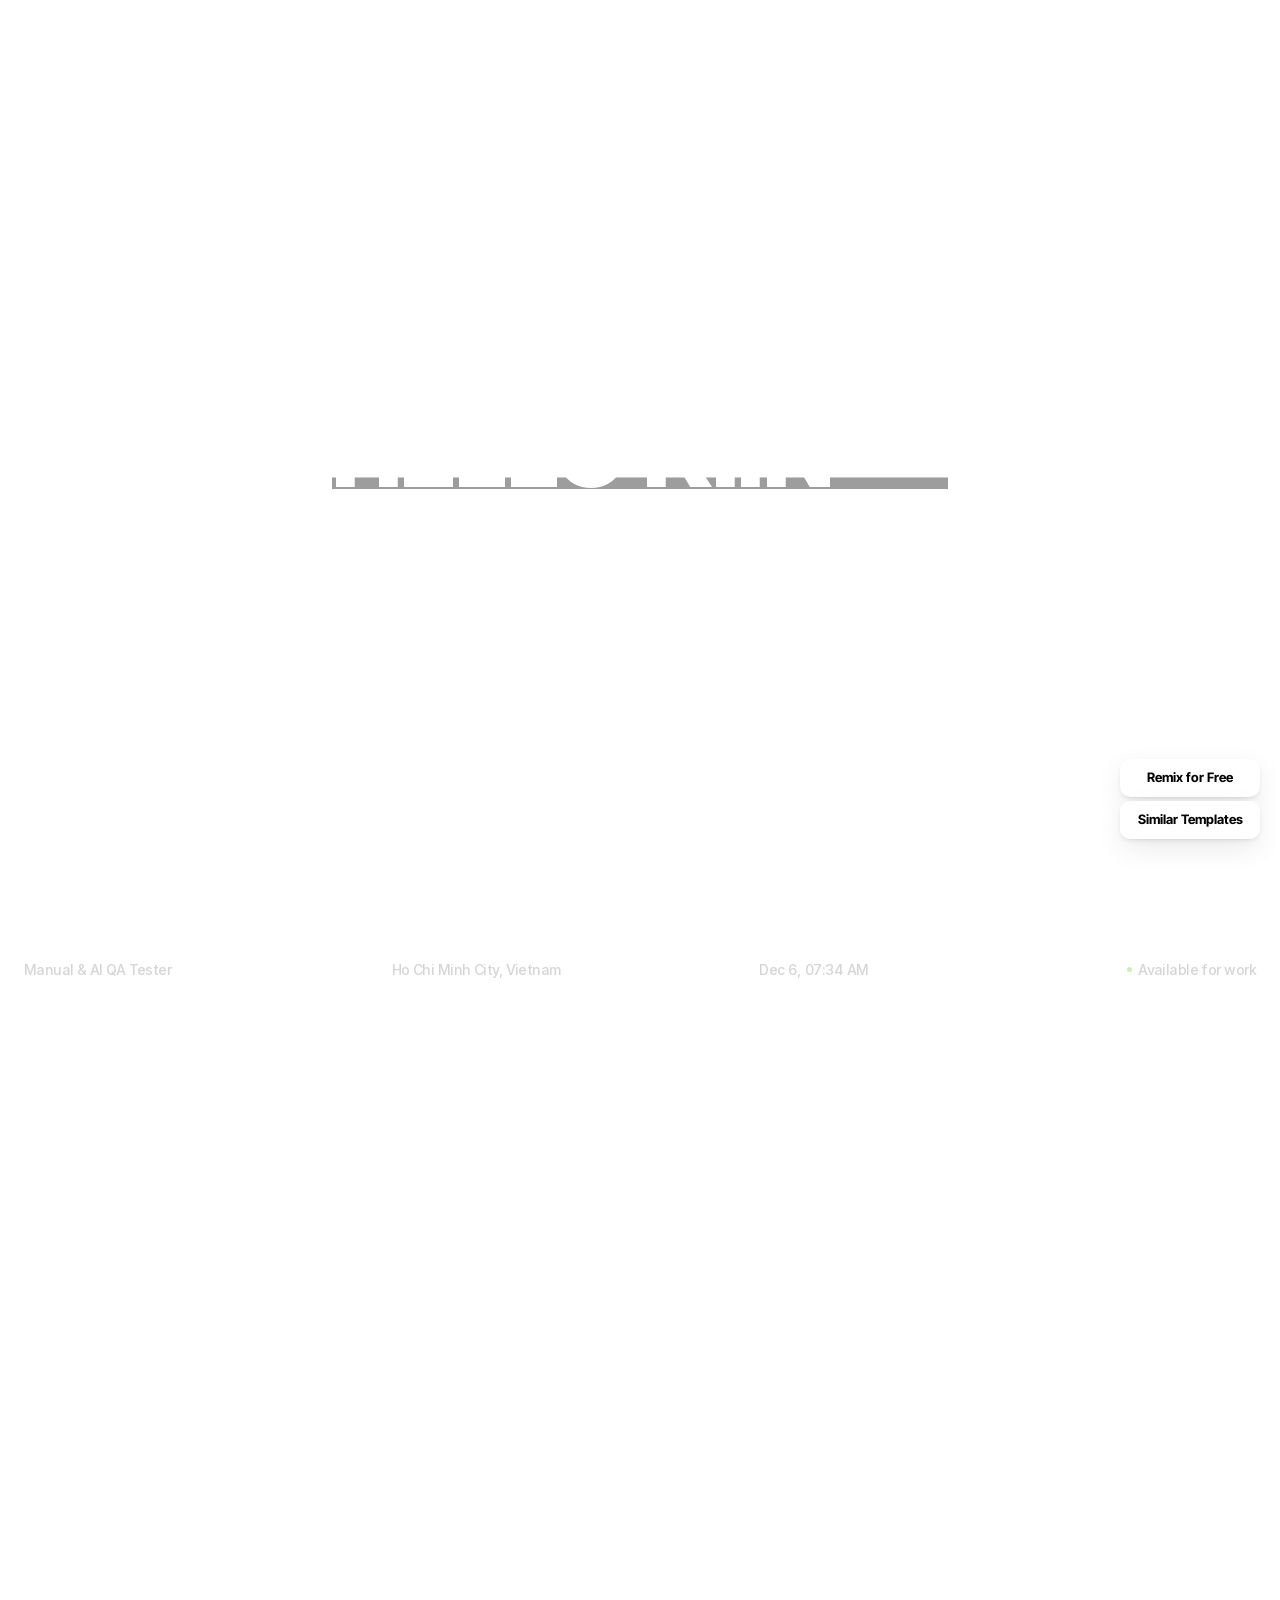
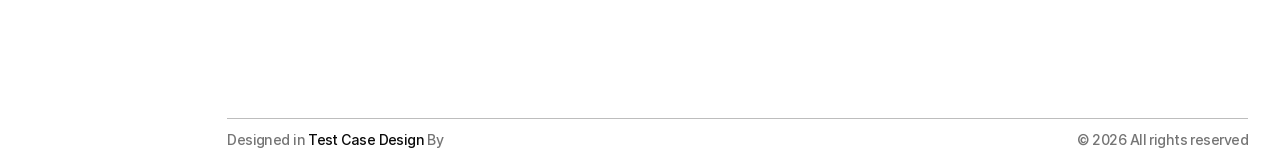
==== commit ba21a90e: "Stabilize HELLO KIIN title from first render, validate image URLs and preserve CMS regression covera" ====
--- a/index.html
+++ b/index.html
@@ -170,7 +170,7 @@
     
     <!-- End of bodyStart -->
 	
-	<div id="main" data-framer-hydrate-v2='{"routeId":"augiA20Il","localeId":"default","breakpoints":[{"hash":"72rtr7","mediaQuery":"(min-width: 1200px)"},{"hash":"9areac","mediaQuery":"(min-width: 810px) and (max-width: 1199.98px)"},{"hash":"ytzlhe","mediaQuery":"(max-width: 809.98px)"},{"hash":"1u0q2gz","mediaQuery":"(max-width: 809.98px)"},{"hash":"1pc5p6f","mediaQuery":"(min-width: 810px) and (max-width: 1199.98px)"},{"hash":"1lg05vm","mediaQuery":"(min-width: 1200px)"}]}' data-framer-ssr-released-at="2026-09-25T15:46:51.397Z" data-framer-page-optimized-at="2026-09-27T08:18:04.323Z" data-framer-generated-page><!--$--><!--$--><style data-framer-html-style>:root body { background: var(--token-bd9c3650-dfa0-4dbb-aced-9acfa97eea0c, rgb(255, 255, 255)); }</style><div class="framer-xZbEU framer-1lg05vm" data-layout-template="true" data-selection="true" style="min-height:100vh;width:auto"><div class="framer-uf9400-container"><div class="ssr-variant hidden-1pc5p6f hidden-1u0q2gz"><header class="framer-rao0J framer-k6gjp5 framer-v-k6gjp5" data-framer-name="Desktop - Bottom" style="width:100%"><nav class="framer-1t3fixh" data-framer-appear-id="1t3fixh" data-framer-name="Nav" style="background-color:var(--token-bd9c3650-dfa0-4dbb-aced-9acfa97eea0c, rgb(255, 255, 255));will-change:transform;opacity:0.001;transform:translateY(-150px)"><div class="framer-1xb1d2i" data-framer-name="Top"><!--$--><a aria-label="Logo/home button" class="framer-1rersb7 framer-1oa3eg" data-framer-name="Logo" href="./index.html#hero" style="border-bottom-left-radius:30px;border-bottom-right-radius:30px;border-top-left-radius:30px;border-top-right-radius:30px" data-cms-link="le8c5a684acfb"><div class="framer-vwl7i7" data-framer-component-type="RichTextContainer" style="--extracted-r6o4lv:var(--token-0126ddd0-5771-4ac0-95bb-244957a4549c, rgb(10, 10, 10));--framer-link-text-color:rgb(0, 153, 255);--framer-link-text-decoration:underline;transform:none"><p dir="auto" class="framer-text" style="--font-selector:SW50ZXItQm9sZA==;--framer-font-size:19px;--framer-font-weight:700;--framer-letter-spacing:-0.05em;--framer-line-height:0.8em;--framer-text-color:var(--extracted-r6o4lv, var(--token-0126ddd0-5771-4ac0-95bb-244957a4549c, rgb(10, 10, 10)))" data-cms-text="tc2335fe640f2">KIIN</p></div></a><!--/$--></div><div class="framer-at6zfw" data-framer-name="Contact" style="opacity:1;transform:none"><div class="framer-pubwwh-container"><!--$--><a class="framer-ilqlG framer-6WkYa framer-W62zT framer-1bg34pn framer-v-1bg34pn framer-1ng04ar" data-framer-name="13" data-highlight="true" href="mailto:hello@kiin.ai" target="_blank" tabindex="0" data-cms-link="ld96bb43ff2a9"><div class="framer-114kqeu" data-framer-name="Text"><div class="framer-17gwd7z" data-framer-component-type="RichTextContainer" style="--framer-link-text-color:rgb(0, 153, 255);--framer-link-text-decoration:underline;transform:none"><p class="framer-text framer-styles-preset-b2ob5d" data-styles-preset="uv61jZclI" dir="auto" data-cms-text="t9d21e001e914">hello@kiin.ai</p></div></div></a><!--/$--></div><div class="framer-5f3izt" data-framer-name="Line" style="background-color:var(--token-59a6abef-db8d-4935-863e-40cfe0c4ab16, rgb(94, 94, 94))"></div><div class="framer-huvslc" data-framer-name="Socials"><div class="framer-15l48yb-container"><!--$--><a aria-label="Social button" class="framer-ghM60 framer-1chhhoy framer-v-1chhhoy framer-271lx8" data-framer-name="Black" href="https://X.com" style="height:100%;width:100%" data-cms-link="lefc56a8b9c03"><svg class="framer-QMsyA framer-9izsf" role="presentation" viewbox="0 0 24 24" style="--1m6trwb:0;--21h8s6:var(--token-0126ddd0-5771-4ac0-95bb-244957a4549c, rgb(10, 10, 10));--pgex8v:2"><use href="#1688045918"></use></svg></a><!--/$--></div><div class="framer-1ddul9r-container"><!--$--><a aria-label="Social button" class="framer-ghM60 framer-1chhhoy framer-v-1chhhoy framer-271lx8" data-framer-name="Black" href="https://instagram.com" style="height:100%;width:100%" data-cms-link="l56082bd485b8"><svg class="framer-SHCqu framer-9izsf" role="presentation" viewbox="0 0 24 24" style="--1m6trwb:0;--21h8s6:var(--token-0126ddd0-5771-4ac0-95bb-244957a4549c, rgb(10, 10, 10));--pgex8v:2"><use href="#942143898"></use></svg></a><!--/$--></div><div class="framer-ifd7m2-container"><!--$--><a aria-label="Social button" class="framer-ghM60 framer-1chhhoy framer-v-1chhhoy framer-271lx8" data-framer-name="Black" href="https://www.framer.com/@thaer-swailem/" style="height:100%;width:100%" data-cms-link="l9f018a1c3de0"><svg class="framer-QYJ03 framer-9izsf" role="presentation" viewbox="0 0 24 24" style="--1m6trwb:0;--21h8s6:var(--token-0126ddd0-5771-4ac0-95bb-244957a4549c, rgb(10, 10, 10));--pgex8v:2"><use href="#1403532491"></use></svg></a><!--/$--></div></div><div class="framer-mrbnlc" data-framer-name="Line" style="background-color:var(--token-59a6abef-db8d-4935-863e-40cfe0c4ab16, rgb(94, 94, 94))"></div><div class="framer-2f7xs5-container"><!--$--><a class="framer-ilqlG framer-6WkYa framer-W62zT framer-1bg34pn framer-v-1bg34pn framer-1ng04ar" data-framer-name="13" data-highlight="true" href="mailto:hello@kiin.ai" target="_blank" tabindex="0" data-cms-link="ld96bb43ff2a9"><div class="framer-114kqeu" data-framer-name="Text"><div class="framer-17gwd7z" data-framer-component-type="RichTextContainer" style="--framer-link-text-color:rgb(0, 153, 255);--framer-link-text-decoration:underline;transform:none"><p class="framer-text framer-styles-preset-b2ob5d" data-styles-preset="uv61jZclI" dir="auto" data-cms-text="t606289ad1341">Contact Me</p></div></div></a><!--/$--></div></div><div class="framer-13n2non" data-framer-name="Sections" style="opacity:1;transform:none"><!--$--><div class="framer-ysoap9-container"><!--$--><a class="framer-ilqlG framer-6WkYa framer-W62zT framer-1bg34pn framer-v-1bg34pn framer-1ng04ar" data-framer-name="13" data-highlight="true" href="./index.html#about" tabindex="0" data-cms-link="l832b211a8ed5"><div class="framer-114kqeu" data-framer-name="Text"><div class="framer-17gwd7z" data-framer-component-type="RichTextContainer" style="--framer-link-text-color:rgb(0, 153, 255);--framer-link-text-decoration:underline;transform:none"><p class="framer-text framer-styles-preset-b2ob5d" data-styles-preset="uv61jZclI" dir="auto" data-cms-text="t170322a32f3c">Info</p></div></div></a><!--/$--></div><!--/$--></div><div class="framer-x38o07" data-framer-name="Line" style="background-color:var(--token-27416fcc-0407-491f-9a6c-ff0496ae3353, rgb(189, 189, 189))"></div></nav><div class="framer-18b5sge-container" style="will-change:transform;opacity:0;transform:translateY(400px)"><div class="framer-FWUvp framer-d2426w framer-v-d2426w" data-framer-name="Desktop - Bottom" style="height:100%;width:100%"><div class="framer-j6xo83" data-framer-name="Projects ticker" style="background-color:var(--token-bd9c3650-dfa0-4dbb-aced-9acfa97eea0c, rgb(255, 255, 255))"><!--$--><div class="framer-1w6o7jl" draggable="false" style="display:flex;position:relative;--ticker-cms-total-children:9;-webkit-touch-callout:none;-webkit-user-select:none;user-select:none;touch-action:pan-y"><ul style="display:flex;position:relative;list-style-type:none;padding:0;margin:0;justify-content:flex-start;flex-direction:row;gap:8px;opacity:0;align-items:flex-end;width:100%;height:100%;max-height:100%;max-width:100%;transform:translateX(-8px)"><li class="ticker-item" aria-hidden="false" aria-posinset="1" aria-setsize="9" style="flex-grow:0;flex-shrink:0;position:relative;height:fit-content;width:15%;transform:none"><!--$--><a class="framer-1jj10tq framer-1lig6yt" draggable="false" href="./work/morrow/index.html" data-cms-link="le566a110971d"><div class="framer-1dktpye-container"><div class="framer-0xk35 framer-7jvp8 framer-crc6im framer-v-crc6im" data-framer-name="Desktop - Bottom" style="background-color:var(--token-bd9c3650-dfa0-4dbb-aced-9acfa97eea0c, rgb(255, 255, 255));width:100%"><div class="framer-1uri52o" data-framer-name="Title" style="background-color:var(--token-0126ddd0-5771-4ac0-95bb-244957a4549c, rgb(10, 10, 10));opacity:0"><div class="framer-xqqssu" data-framer-component-type="RichTextContainer" style="--extracted-r6o4lv:var(--token-bd9c3650-dfa0-4dbb-aced-9acfa97eea0c, rgb(255, 255, 255));--framer-link-text-color:rgb(0, 153, 255);--framer-link-text-decoration:underline;transform:none"><p class="framer-text framer-styles-preset-1r5sj9z" data-styles-preset="yKB4ENAhf" dir="auto" style="--framer-text-alignment:start;--framer-text-color:var(--extracted-r6o4lv, var(--token-bd9c3650-dfa0-4dbb-aced-9acfa97eea0c, rgb(255, 255, 255)))" data-cms-text="tc1b2cf91bb25">Yeah1 Group</p></div><div class="framer-801qa6" data-framer-component-type="RichTextContainer" style="--extracted-r6o4lv:var(--token-bd9c3650-dfa0-4dbb-aced-9acfa97eea0c, rgb(255, 255, 255));--framer-link-text-color:rgb(0, 153, 255);--framer-link-text-decoration:underline;transform:none"><p class="framer-text framer-styles-preset-1r5sj9z" data-styles-preset="yKB4ENAhf" dir="auto" style="--framer-text-alignment:start;--framer-text-color:var(--extracted-r6o4lv, var(--token-bd9c3650-dfa0-4dbb-aced-9acfa97eea0c, rgb(255, 255, 255)))" data-cms-text="t1ef53b9f79cf">'25</p></div></div><div class="framer-avx2cn" data-framer-name="Image"><div class="framer-wddru1" style="filter:brightness(1);-webkit-filter:brightness(1);height:auto;aspect-ratio:1"><div style="position:absolute;border-radius:inherit;corner-shape:inherit;top:0;right:0;bottom:0;left:0" data-framer-background-image-wrapper="true"><img decoding="async" width="1200" height="1200" sizes="(min-width: 1200px) max(max(max(100vw - 16px, 1px) * 0.15, 1px), 1px), (min-width: 810px) and (max-width: 1199.98px) max(max(max(max(100vw, 1px) - 16px, 1px) * 0.4, 1px), 1px), (max-width: 809.98px) max(max(max(max(100vw, 1px) - 16px, 1px) / 2, 1px), 1px)" srcset="https://framerusercontent.com/images/tBUrMdh33fEYS1TkOF9KUiws9c.png?width=1200&amp;height=825 512w,https://framerusercontent.com/images/tBUrMdh33fEYS1TkOF9KUiws9c.png?width=1200&amp;height=825 1024w,https://framerusercontent.com/images/tBUrMdh33fEYS1TkOF9KUiws9c.png?width=1200&amp;height=825 1200w" src="https://framerusercontent.com/images/tBUrMdh33fEYS1TkOF9KUiws9c.png?width=1200&amp;height=825" alt style="display:block;width:100%;height:100%;border-radius:inherit;corner-shape:inherit;object-position:center;object-fit:cover" data-cms-image="i1eb6e46f6809"></div></div></div></div></div></a><!--/$--></li><li class="ticker-item" aria-hidden="false" aria-posinset="2" aria-setsize="9" style="flex-grow:0;flex-shrink:0;position:relative;height:fit-content;width:15%;transform:none"><!--$--><a class="framer-1jj10tq framer-1lig6yt" draggable="false" href="./work/northbeam/index.html" data-cms-link="l9bf740235d91"><div class="framer-1dktpye-container"><div class="framer-0xk35 framer-7jvp8 framer-crc6im framer-v-crc6im" data-framer-name="Desktop - Bottom" style="background-color:var(--token-bd9c3650-dfa0-4dbb-aced-9acfa97eea0c, rgb(255, 255, 255));width:100%"><div class="framer-1uri52o" data-framer-name="Title" style="background-color:var(--token-0126ddd0-5771-4ac0-95bb-244957a4549c, rgb(10, 10, 10));opacity:0"><div class="framer-xqqssu" data-framer-component-type="RichTextContainer" style="--extracted-r6o4lv:var(--token-bd9c3650-dfa0-4dbb-aced-9acfa97eea0c, rgb(255, 255, 255));--framer-link-text-color:rgb(0, 153, 255);--framer-link-text-decoration:underline;transform:none"><p class="framer-text framer-styles-preset-1r5sj9z" data-styles-preset="yKB4ENAhf" dir="auto" style="--framer-text-alignment:start;--framer-text-color:var(--extracted-r6o4lv, var(--token-bd9c3650-dfa0-4dbb-aced-9acfa97eea0c, rgb(255, 255, 255)))" data-cms-text="te42038913921">1Creators Platform</p></div><div class="framer-801qa6" data-framer-component-type="RichTextContainer" style="--extracted-r6o4lv:var(--token-bd9c3650-dfa0-4dbb-aced-9acfa97eea0c, rgb(255, 255, 255));--framer-link-text-color:rgb(0, 153, 255);--framer-link-text-decoration:underline;transform:none"><p class="framer-text framer-styles-preset-1r5sj9z" data-styles-preset="yKB4ENAhf" dir="auto" style="--framer-text-alignment:start;--framer-text-color:var(--extracted-r6o4lv, var(--token-bd9c3650-dfa0-4dbb-aced-9acfa97eea0c, rgb(255, 255, 255)))" data-cms-text="te9423275000b">'26</p></div></div><div class="framer-avx2cn" data-framer-name="Image"><div class="framer-wddru1" style="filter:brightness(1);-webkit-filter:brightness(1);height:auto;aspect-ratio:0.7533333333333333"><div style="position:absolute;border-radius:inherit;corner-shape:inherit;top:0;right:0;bottom:0;left:0" data-framer-background-image-wrapper="true"><img decoding="async" width="904" height="1200" sizes="(min-width: 1200px) max(max(max(100vw - 16px, 1px) * 0.15, 1px), 1px), (min-width: 810px) and (max-width: 1199.98px) max(max(max(max(100vw, 1px) - 16px, 1px) * 0.4, 1px), 1px), (max-width: 809.98px) max(max(max(max(100vw, 1px) - 16px, 1px) / 2, 1px), 1px)" srcset="https://framerusercontent.com/images/8uBrJUItKnk2lu9o9eBzALhIY.png?width=1586&amp;height=992 771w,https://framerusercontent.com/images/8uBrJUItKnk2lu9o9eBzALhIY.png?width=1586&amp;height=992 904w" src="https://framerusercontent.com/images/8uBrJUItKnk2lu9o9eBzALhIY.png?width=1586&amp;height=992" alt style="display:block;width:100%;height:100%;border-radius:inherit;corner-shape:inherit;object-position:center;object-fit:cover" data-cms-image="i4bad2a402f04"></div></div></div></div></div></a><!--/$--></li><li class="ticker-item" aria-hidden="false" aria-posinset="3" aria-setsize="9" style="flex-grow:0;flex-shrink:0;position:relative;height:fit-content;width:15%;transform:none"><!--$--><a class="framer-1jj10tq framer-1lig6yt" draggable="false" href="./work/hana/index.html" data-cms-link="l0c78ca108c93"><div class="framer-1dktpye-container"><div class="framer-0xk35 framer-7jvp8 framer-crc6im framer-v-crc6im" data-framer-name="Desktop - Bottom" style="background-color:var(--token-bd9c3650-dfa0-4dbb-aced-9acfa97eea0c, rgb(255, 255, 255));width:100%"><div class="framer-1uri52o" data-framer-name="Title" style="background-color:var(--token-0126ddd0-5771-4ac0-95bb-244957a4549c, rgb(10, 10, 10));opacity:0"><div class="framer-xqqssu" data-framer-component-type="RichTextContainer" style="--extracted-r6o4lv:var(--token-bd9c3650-dfa0-4dbb-aced-9acfa97eea0c, rgb(255, 255, 255));--framer-link-text-color:rgb(0, 153, 255);--framer-link-text-decoration:underline;transform:none"><p class="framer-text framer-styles-preset-1r5sj9z" data-styles-preset="yKB4ENAhf" dir="auto" style="--framer-text-alignment:start;--framer-text-color:var(--extracted-r6o4lv, var(--token-bd9c3650-dfa0-4dbb-aced-9acfa97eea0c, rgb(255, 255, 255)))" data-cms-text="t0dcdf0fbeab2">SYE Holdings</p></div><div class="framer-801qa6" data-framer-component-type="RichTextContainer" style="--extracted-r6o4lv:var(--token-bd9c3650-dfa0-4dbb-aced-9acfa97eea0c, rgb(255, 255, 255));--framer-link-text-color:rgb(0, 153, 255);--framer-link-text-decoration:underline;transform:none"><p class="framer-text framer-styles-preset-1r5sj9z" data-styles-preset="yKB4ENAhf" dir="auto" style="--framer-text-alignment:start;--framer-text-color:var(--extracted-r6o4lv, var(--token-bd9c3650-dfa0-4dbb-aced-9acfa97eea0c, rgb(255, 255, 255)))" data-cms-text="te9423275000b">'26</p></div></div><div class="framer-avx2cn" data-framer-name="Image"><div class="framer-wddru1" style="filter:brightness(1);-webkit-filter:brightness(1);height:auto;aspect-ratio:1.3333333333333333"><div style="position:absolute;border-radius:inherit;corner-shape:inherit;top:0;right:0;bottom:0;left:0" data-framer-background-image-wrapper="true"><img decoding="async" width="2400" height="1800" sizes="(min-width: 1200px) max(max(max(100vw - 16px, 1px) * 0.15, 1px), 1px), (min-width: 810px) and (max-width: 1199.98px) max(max(max(max(100vw, 1px) - 16px, 1px) * 0.4, 1px), 1px), (max-width: 809.98px) max(max(max(max(100vw, 1px) - 16px, 1px) / 2, 1px), 1px)" srcset="https://framerusercontent.com/images/Mx2RAhokexM2LaoyUQJl2dWMp9k.png?width=1568&amp;height=1003 512w,https://framerusercontent.com/images/Mx2RAhokexM2LaoyUQJl2dWMp9k.png?width=1568&amp;height=1003 1024w,https://framerusercontent.com/images/Mx2RAhokexM2LaoyUQJl2dWMp9k.png?width=1568&amp;height=1003 2048w,https://framerusercontent.com/images/Mx2RAhokexM2LaoyUQJl2dWMp9k.png?width=1568&amp;height=1003 2400w" src="https://framerusercontent.com/images/Mx2RAhokexM2LaoyUQJl2dWMp9k.png?width=1568&amp;height=1003" alt style="display:block;width:100%;height:100%;border-radius:inherit;corner-shape:inherit;object-position:center;object-fit:cover" data-cms-image="i0b1b7e0b0505"></div></div></div></div></div></a><!--/$--></li><li class="ticker-item" aria-hidden="false" aria-posinset="4" aria-setsize="9" style="flex-grow:0;flex-shrink:0;position:relative;height:fit-content;width:15%;transform:none"><!--$--><a class="framer-1jj10tq framer-1lig6yt" draggable="false" href="./work/orbit/index.html" data-cms-link="l64b47e163393"><div class="framer-1dktpye-container"><div class="framer-0xk35 framer-7jvp8 framer-crc6im framer-v-crc6im" data-framer-name="Desktop - Bottom" style="background-color:var(--token-bd9c3650-dfa0-4dbb-aced-9acfa97eea0c, rgb(255, 255, 255));width:100%"><div class="framer-1uri52o" data-framer-name="Title" style="background-color:var(--token-0126ddd0-5771-4ac0-95bb-244957a4549c, rgb(10, 10, 10));opacity:0"><div class="framer-xqqssu" data-framer-component-type="RichTextContainer" style="--extracted-r6o4lv:var(--token-bd9c3650-dfa0-4dbb-aced-9acfa97eea0c, rgb(255, 255, 255));--framer-link-text-color:rgb(0, 153, 255);--framer-link-text-decoration:underline;transform:none"><p class="framer-text framer-styles-preset-1r5sj9z" data-styles-preset="yKB4ENAhf" dir="auto" style="--framer-text-alignment:start;--framer-text-color:var(--extracted-r6o4lv, var(--token-bd9c3650-dfa0-4dbb-aced-9acfa97eea0c, rgb(255, 255, 255)))" data-cms-text="t1963b0f551fa">MangoPlus</p></div><div class="framer-801qa6" data-framer-component-type="RichTextContainer" style="--extracted-r6o4lv:var(--token-bd9c3650-dfa0-4dbb-aced-9acfa97eea0c, rgb(255, 255, 255));--framer-link-text-color:rgb(0, 153, 255);--framer-link-text-decoration:underline;transform:none"><p class="framer-text framer-styles-preset-1r5sj9z" data-styles-preset="yKB4ENAhf" dir="auto" style="--framer-text-alignment:start;--framer-text-color:var(--extracted-r6o4lv, var(--token-bd9c3650-dfa0-4dbb-aced-9acfa97eea0c, rgb(255, 255, 255)))" data-cms-text="t1ef53b9f79cf">'25</p></div></div><div class="framer-avx2cn" data-framer-name="Image"><div class="framer-wddru1" style="filter:brightness(1);-webkit-filter:brightness(1);height:auto;aspect-ratio:0.7505232314776057"><div style="position:absolute;border-radius:inherit;corner-shape:inherit;top:0;right:0;bottom:0;left:0" data-framer-background-image-wrapper="true"><img decoding="async" width="1793" height="2389" sizes="(min-width: 1200px) max(max(max(100vw - 16px, 1px) * 0.15, 1px), 1px), (min-width: 810px) and (max-width: 1199.98px) max(max(max(max(100vw, 1px) - 16px, 1px) * 0.4, 1px), 1px), (max-width: 809.98px) max(max(max(max(100vw, 1px) - 16px, 1px) / 2, 1px), 1px)" srcset="https://framerusercontent.com/images/TPOTFYjFLCDbwjehXfRR9SCnZ94.png?width=1200&amp;height=825 768w,https://framerusercontent.com/images/TPOTFYjFLCDbwjehXfRR9SCnZ94.png?width=1200&amp;height=825 1537w,https://framerusercontent.com/images/TPOTFYjFLCDbwjehXfRR9SCnZ94.png?width=1200&amp;height=825 1793w" src="https://framerusercontent.com/images/TPOTFYjFLCDbwjehXfRR9SCnZ94.png?width=1200&amp;height=825" alt style="display:block;width:100%;height:100%;border-radius:inherit;corner-shape:inherit;object-position:center;object-fit:cover" data-cms-image="i8f54d17c3539"></div></div></div></div></div></a><!--/$--></li><li class="ticker-item" aria-hidden="false" aria-posinset="5" aria-setsize="9" style="flex-grow:0;flex-shrink:0;position:relative;height:fit-content;width:15%;transform:none"><!--$--><a class="framer-1jj10tq framer-1lig6yt" draggable="false" href="./work/field/index.html" data-cms-link="l488aa92ee91e"><div class="framer-1dktpye-container"><div class="framer-0xk35 framer-7jvp8 framer-crc6im framer-v-crc6im" data-framer-name="Desktop - Bottom" style="background-color:var(--token-bd9c3650-dfa0-4dbb-aced-9acfa97eea0c, rgb(255, 255, 255));width:100%"><div class="framer-1uri52o" data-framer-name="Title" style="background-color:var(--token-0126ddd0-5771-4ac0-95bb-244957a4549c, rgb(10, 10, 10));opacity:0"><div class="framer-xqqssu" data-framer-component-type="RichTextContainer" style="--extracted-r6o4lv:var(--token-bd9c3650-dfa0-4dbb-aced-9acfa97eea0c, rgb(255, 255, 255));--framer-link-text-color:rgb(0, 153, 255);--framer-link-text-decoration:underline;transform:none"><p class="framer-text framer-styles-preset-1r5sj9z" data-styles-preset="yKB4ENAhf" dir="auto" style="--framer-text-alignment:start;--framer-text-color:var(--extracted-r6o4lv, var(--token-bd9c3650-dfa0-4dbb-aced-9acfa97eea0c, rgb(255, 255, 255)))" data-cms-text="t2f34387ce816">UIT AI Chatbot</p></div><div class="framer-801qa6" data-framer-component-type="RichTextContainer" style="--extracted-r6o4lv:var(--token-bd9c3650-dfa0-4dbb-aced-9acfa97eea0c, rgb(255, 255, 255));--framer-link-text-color:rgb(0, 153, 255);--framer-link-text-decoration:underline;transform:none"><p class="framer-text framer-styles-preset-1r5sj9z" data-styles-preset="yKB4ENAhf" dir="auto" style="--framer-text-alignment:start;--framer-text-color:var(--extracted-r6o4lv, var(--token-bd9c3650-dfa0-4dbb-aced-9acfa97eea0c, rgb(255, 255, 255)))" data-cms-text="tb581c450ec2c">'24</p></div></div><div class="framer-avx2cn" data-framer-name="Image"><div class="framer-wddru1" style="filter:brightness(1);-webkit-filter:brightness(1);height:auto;aspect-ratio:0.9485834207764953"><div style="position:absolute;border-radius:inherit;corner-shape:inherit;top:0;right:0;bottom:0;left:0" data-framer-background-image-wrapper="true"><img decoding="async" width="904" height="953" sizes="(min-width: 1200px) max(max(max(100vw - 16px, 1px) * 0.15, 1px), 1px), (min-width: 810px) and (max-width: 1199.98px) max(max(max(max(100vw, 1px) - 16px, 1px) * 0.4, 1px), 1px)" srcset="https://framerusercontent.com/images/QmJO0sNC9FYzW7mU46EjCsoh9g.png?width=1536&amp;height=1024 904w" src="https://framerusercontent.com/images/QmJO0sNC9FYzW7mU46EjCsoh9g.png?width=1536&amp;height=1024" alt style="display:block;width:100%;height:100%;border-radius:inherit;corner-shape:inherit;object-position:center;object-fit:cover" data-cms-image="ic6c8148e2ecb"></div></div></div></div></div></a><!--/$--></li><li class="ticker-item" aria-hidden="false" aria-posinset="6" aria-setsize="9" style="flex-grow:0;flex-shrink:0;position:relative;height:fit-content;width:15%;transform:none"><!--$--><a class="framer-1jj10tq framer-1lig6yt" draggable="false" href="./work/noveq/index.html" data-cms-link="l2c2b8d837ceb"><div class="framer-1dktpye-container"><div class="framer-0xk35 framer-7jvp8 framer-crc6im framer-v-crc6im" data-framer-name="Desktop - Bottom" style="background-color:var(--token-bd9c3650-dfa0-4dbb-aced-9acfa97eea0c, rgb(255, 255, 255));width:100%"><div class="framer-1uri52o" data-framer-name="Title" style="background-color:var(--token-0126ddd0-5771-4ac0-95bb-244957a4549c, rgb(10, 10, 10));opacity:0"><div class="framer-xqqssu" data-framer-component-type="RichTextContainer" style="--extracted-r6o4lv:var(--token-bd9c3650-dfa0-4dbb-aced-9acfa97eea0c, rgb(255, 255, 255));--framer-link-text-color:rgb(0, 153, 255);--framer-link-text-decoration:underline;transform:none"><p class="framer-text framer-styles-preset-1r5sj9z" data-styles-preset="yKB4ENAhf" dir="auto" style="--framer-text-alignment:start;--framer-text-color:var(--extracted-r6o4lv, var(--token-bd9c3650-dfa0-4dbb-aced-9acfa97eea0c, rgb(255, 255, 255)))" data-cms-text="ta2ca74535f47">Every Half AI Chatbot</p></div><div class="framer-801qa6" data-framer-component-type="RichTextContainer" style="--extracted-r6o4lv:var(--token-bd9c3650-dfa0-4dbb-aced-9acfa97eea0c, rgb(255, 255, 255));--framer-link-text-color:rgb(0, 153, 255);--framer-link-text-decoration:underline;transform:none"><p class="framer-text framer-styles-preset-1r5sj9z" data-styles-preset="yKB4ENAhf" dir="auto" style="--framer-text-alignment:start;--framer-text-color:var(--extracted-r6o4lv, var(--token-bd9c3650-dfa0-4dbb-aced-9acfa97eea0c, rgb(255, 255, 255)))" data-cms-text="te9423275000b">'26</p></div></div><div class="framer-avx2cn" data-framer-name="Image"><div class="framer-wddru1" style="filter:brightness(1);-webkit-filter:brightness(1);height:auto;aspect-ratio:1.3333333333333333"><div style="position:absolute;border-radius:inherit;corner-shape:inherit;top:0;right:0;bottom:0;left:0" data-framer-background-image-wrapper="true"><img decoding="async" width="2400" height="1800" sizes="(min-width: 1200px) max(max(max(100vw - 16px, 1px) * 0.15, 1px), 1px), (min-width: 810px) and (max-width: 1199.98px) max(max(max(max(100vw, 1px) - 16px, 1px) * 0.4, 1px), 1px)" srcset="https://framerusercontent.com/images/SEayEoNLuqcgNy2Uz3dkwpOTYs.png?width=1586&amp;height=992 512w,https://framerusercontent.com/images/SEayEoNLuqcgNy2Uz3dkwpOTYs.png?width=1586&amp;height=992 1024w,https://framerusercontent.com/images/SEayEoNLuqcgNy2Uz3dkwpOTYs.png?width=1586&amp;height=992 2048w,https://framerusercontent.com/images/SEayEoNLuqcgNy2Uz3dkwpOTYs.png?width=1586&amp;height=992 2400w" src="https://framerusercontent.com/images/SEayEoNLuqcgNy2Uz3dkwpOTYs.png?width=1586&amp;height=992" alt style="display:block;width:100%;height:100%;border-radius:inherit;corner-shape:inherit;object-position:center;object-fit:cover" data-cms-image="i8f50af9e0907"></div></div></div></div></div></a><!--/$--></li><li class="ticker-item" aria-hidden="false" aria-posinset="7" aria-setsize="9" style="flex-grow:0;flex-shrink:0;position:relative;height:fit-content;width:15%;transform:none"><!--$--><a class="framer-1jj10tq framer-1lig6yt" draggable="false" href="./work/luma/index.html" data-cms-link="ld4068498b1ff"><div class="framer-1dktpye-container"><div class="framer-0xk35 framer-7jvp8 framer-crc6im framer-v-crc6im" data-framer-name="Desktop - Bottom" style="background-color:var(--token-bd9c3650-dfa0-4dbb-aced-9acfa97eea0c, rgb(255, 255, 255));width:100%"><div class="framer-1uri52o" data-framer-name="Title" style="background-color:var(--token-0126ddd0-5771-4ac0-95bb-244957a4549c, rgb(10, 10, 10));opacity:0"><div class="framer-xqqssu" data-framer-component-type="RichTextContainer" style="--extracted-r6o4lv:var(--token-bd9c3650-dfa0-4dbb-aced-9acfa97eea0c, rgb(255, 255, 255));--framer-link-text-color:rgb(0, 153, 255);--framer-link-text-decoration:underline;transform:none"><p class="framer-text framer-styles-preset-1r5sj9z" data-styles-preset="yKB4ENAhf" dir="auto" style="--framer-text-alignment:start;--framer-text-color:var(--extracted-r6o4lv, var(--token-bd9c3650-dfa0-4dbb-aced-9acfa97eea0c, rgb(255, 255, 255)))" data-cms-text="t346481f34b91">Phan Kim Design</p></div><div class="framer-801qa6" data-framer-component-type="RichTextContainer" style="--extracted-r6o4lv:var(--token-bd9c3650-dfa0-4dbb-aced-9acfa97eea0c, rgb(255, 255, 255));--framer-link-text-color:rgb(0, 153, 255);--framer-link-text-decoration:underline;transform:none"><p class="framer-text framer-styles-preset-1r5sj9z" data-styles-preset="yKB4ENAhf" dir="auto" style="--framer-text-alignment:start;--framer-text-color:var(--extracted-r6o4lv, var(--token-bd9c3650-dfa0-4dbb-aced-9acfa97eea0c, rgb(255, 255, 255)))" data-cms-text="tb581c450ec2c">'24</p></div></div><div class="framer-avx2cn" data-framer-name="Image"><div class="framer-wddru1" style="filter:brightness(1);-webkit-filter:brightness(1);height:auto;aspect-ratio:0.755"><div style="position:absolute;border-radius:inherit;corner-shape:inherit;top:0;right:0;bottom:0;left:0" data-framer-background-image-wrapper="true"><img decoding="async" width="906" height="1200" sizes="(min-width: 1200px) max(max(max(100vw - 16px, 1px) * 0.15, 1px), 1px)" srcset="https://framerusercontent.com/images/X08h7ztCyniTNVNY8OoESaAog.png?width=1200&amp;height=825 773w,https://framerusercontent.com/images/X08h7ztCyniTNVNY8OoESaAog.png?width=1200&amp;height=825 906w" src="https://framerusercontent.com/images/X08h7ztCyniTNVNY8OoESaAog.png?width=1200&amp;height=825" alt style="display:block;width:100%;height:100%;border-radius:inherit;corner-shape:inherit;object-position:center;object-fit:cover" data-cms-image="i310de91dbeea"></div></div></div></div></div></a><!--/$--></li><li class="ticker-item" aria-hidden="false" aria-posinset="8" aria-setsize="9" style="flex-grow:0;flex-shrink:0;position:relative;height:fit-content;width:15%;transform:none"><!--$--><a class="framer-1jj10tq framer-1lig6yt" draggable="false" href="./work/relay/index.html" data-cms-link="le6e80c4d27f2"><div class="framer-1dktpye-container"><div class="framer-0xk35 framer-7jvp8 framer-crc6im framer-v-crc6im" data-framer-name="Desktop - Bottom" style="background-color:var(--token-bd9c3650-dfa0-4dbb-aced-9acfa97eea0c, rgb(255, 255, 255));width:100%"><div class="framer-1uri52o" data-framer-name="Title" style="background-color:var(--token-0126ddd0-5771-4ac0-95bb-244957a4549c, rgb(10, 10, 10));opacity:0"><div class="framer-xqqssu" data-framer-component-type="RichTextContainer" style="--extracted-r6o4lv:var(--token-bd9c3650-dfa0-4dbb-aced-9acfa97eea0c, rgb(255, 255, 255));--framer-link-text-color:rgb(0, 153, 255);--framer-link-text-decoration:underline;transform:none"><p class="framer-text framer-styles-preset-1r5sj9z" data-styles-preset="yKB4ENAhf" dir="auto" style="--framer-text-alignment:start;--framer-text-color:var(--extracted-r6o4lv, var(--token-bd9c3650-dfa0-4dbb-aced-9acfa97eea0c, rgb(255, 255, 255)))" data-cms-text="tb3b21b22759e">Bích Thủy Portfolio</p></div><div class="framer-801qa6" data-framer-component-type="RichTextContainer" style="--extracted-r6o4lv:var(--token-bd9c3650-dfa0-4dbb-aced-9acfa97eea0c, rgb(255, 255, 255));--framer-link-text-color:rgb(0, 153, 255);--framer-link-text-decoration:underline;transform:none"><p class="framer-text framer-styles-preset-1r5sj9z" data-styles-preset="yKB4ENAhf" dir="auto" style="--framer-text-alignment:start;--framer-text-color:var(--extracted-r6o4lv, var(--token-bd9c3650-dfa0-4dbb-aced-9acfa97eea0c, rgb(255, 255, 255)))" data-cms-text="t5985a37f6552">'23</p></div></div><div class="framer-avx2cn" data-framer-name="Image"><div class="framer-wddru1" style="filter:brightness(1);-webkit-filter:brightness(1);height:auto;aspect-ratio:1.7830609212481427"><div style="position:absolute;border-radius:inherit;corner-shape:inherit;top:0;right:0;bottom:0;left:0" data-framer-background-image-wrapper="true"><img decoding="async" width="1200" height="673" sizes="(min-width: 1200px) max(max(max(100vw - 16px, 1px) * 0.15, 1px), 1px)" srcset="https://framerusercontent.com/images/PTZ2PZG1uDniHdseCBkvMSMjwA.png?width=1200&amp;height=825 512w,https://framerusercontent.com/images/PTZ2PZG1uDniHdseCBkvMSMjwA.png?width=1200&amp;height=825 1024w,https://framerusercontent.com/images/PTZ2PZG1uDniHdseCBkvMSMjwA.png?width=1200&amp;height=825 1200w" src="https://framerusercontent.com/images/PTZ2PZG1uDniHdseCBkvMSMjwA.png?width=1200&amp;height=825" alt style="display:block;width:100%;height:100%;border-radius:inherit;corner-shape:inherit;object-position:center;object-fit:cover" data-cms-image="i846128f72f35"></div></div></div></div></div></a><!--/$--></li><li class="ticker-item" aria-hidden="false" aria-posinset="9" aria-setsize="9" style="flex-grow:0;flex-shrink:0;position:relative;height:fit-content;width:fit-content;transform:none"><div class="framer-imi6qf-container"><!--$--><!--/$--></div></li></ul></div> <!--/$--></div></div></div></header></div><div class="ssr-variant hidden-1lg05vm hidden-1u0q2gz"><header class="framer-rao0J framer-k6gjp5 framer-v-1kkh9bd" data-framer-name="Tablet" style="width:100%"><nav class="framer-1t3fixh" data-framer-appear-id="1t3fixh" data-framer-name="Nav" style="background-color:var(--token-bd9c3650-dfa0-4dbb-aced-9acfa97eea0c, rgb(255, 255, 255));will-change:transform;opacity:0.001;transform:translateY(-150px)"><div class="framer-1xb1d2i" data-framer-name="Top"><!--$--><a aria-label="Logo/home button" class="framer-1rersb7 framer-1oa3eg" data-framer-name="Logo" href="./index.html#hero" style="border-bottom-left-radius:30px;border-bottom-right-radius:30px;border-top-left-radius:30px;border-top-right-radius:30px" data-cms-link="le8c5a684acfb"><div class="framer-vwl7i7" data-framer-component-type="RichTextContainer" style="--extracted-r6o4lv:var(--token-0126ddd0-5771-4ac0-95bb-244957a4549c, rgb(10, 10, 10));--framer-link-text-color:rgb(0, 153, 255);--framer-link-text-decoration:underline;transform:none"><p dir="auto" class="framer-text" style="--font-selector:SW50ZXItQm9sZA==;--framer-font-size:19px;--framer-font-weight:700;--framer-letter-spacing:-0.05em;--framer-line-height:0.8em;--framer-text-color:var(--extracted-r6o4lv, var(--token-0126ddd0-5771-4ac0-95bb-244957a4549c, rgb(10, 10, 10)))" data-cms-text="tc2335fe640f2">KIIN</p></div></a><!--/$--></div><div class="framer-at6zfw" data-framer-name="Contact" style="opacity:1;transform:none"><div class="framer-pubwwh-container"><!--$--><a class="framer-ilqlG framer-6WkYa framer-W62zT framer-1bg34pn framer-v-1bg34pn framer-1ng04ar" data-framer-name="13" data-highlight="true" href="mailto:hello@kiin.ai" target="_blank" tabindex="0" data-cms-link="ld96bb43ff2a9"><div class="framer-114kqeu" data-framer-name="Text"><div class="framer-17gwd7z" data-framer-component-type="RichTextContainer" style="--framer-link-text-color:rgb(0, 153, 255);--framer-link-text-decoration:underline;transform:none"><p class="framer-text framer-styles-preset-b2ob5d" data-styles-preset="uv61jZclI" dir="auto" data-cms-text="t9d21e001e914">hello@kiin.ai</p></div></div></a><!--/$--></div><div class="framer-5f3izt" data-framer-name="Line" style="background-color:var(--token-59a6abef-db8d-4935-863e-40cfe0c4ab16, rgb(94, 94, 94))"></div><div class="framer-huvslc" data-framer-name="Socials"><div class="framer-15l48yb-container"><!--$--><a aria-label="Social button" class="framer-ghM60 framer-1chhhoy framer-v-1chhhoy framer-271lx8" data-framer-name="Black" href="https://X.com" style="height:100%;width:100%" data-cms-link="lefc56a8b9c03"><svg class="framer-QMsyA framer-9izsf" role="presentation" viewbox="0 0 24 24" style="--1m6trwb:0;--21h8s6:var(--token-0126ddd0-5771-4ac0-95bb-244957a4549c, rgb(10, 10, 10));--pgex8v:2"><use href="#1688045918"></use></svg></a><!--/$--></div><div class="framer-1ddul9r-container"><!--$--><a aria-label="Social button" class="framer-ghM60 framer-1chhhoy framer-v-1chhhoy framer-271lx8" data-framer-name="Black" href="https://instagram.com" style="height:100%;width:100%" data-cms-link="l56082bd485b8"><svg class="framer-SHCqu framer-9izsf" role="presentation" viewbox="0 0 24 24" style="--1m6trwb:0;--21h8s6:var(--token-0126ddd0-5771-4ac0-95bb-244957a4549c, rgb(10, 10, 10));--pgex8v:2"><use href="#942143898"></use></svg></a><!--/$--></div><div class="framer-ifd7m2-container"><!--$--><a aria-label="Social button" class="framer-ghM60 framer-1chhhoy framer-v-1chhhoy framer-271lx8" data-framer-name="Black" href="https://www.framer.com/@thaer-swailem/" style="height:100%;width:100%" data-cms-link="l9f018a1c3de0"><svg class="framer-QYJ03 framer-9izsf" role="presentation" viewbox="0 0 24 24" style="--1m6trwb:0;--21h8s6:var(--token-0126ddd0-5771-4ac0-95bb-244957a4549c, rgb(10, 10, 10));--pgex8v:2"><use href="#1403532491"></use></svg></a><!--/$--></div></div><div class="framer-mrbnlc" data-framer-name="Line" style="background-color:var(--token-59a6abef-db8d-4935-863e-40cfe0c4ab16, rgb(94, 94, 94))"></div><div class="framer-2f7xs5-container"><!--$--><a class="framer-ilqlG framer-6WkYa framer-W62zT framer-1bg34pn framer-v-1bg34pn framer-1ng04ar" data-framer-name="13" data-highlight="true" href="mailto:hello@kiin.ai" target="_blank" tabindex="0" data-cms-link="ld96bb43ff2a9"><div class="framer-114kqeu" data-framer-name="Text"><div class="framer-17gwd7z" data-framer-component-type="RichTextContainer" style="--framer-link-text-color:rgb(0, 153, 255);--framer-link-text-decoration:underline;transform:none"><p class="framer-text framer-styles-preset-b2ob5d" data-styles-preset="uv61jZclI" dir="auto" data-cms-text="t606289ad1341">Contact Me</p></div></div></a><!--/$--></div></div><div class="framer-13n2non" data-framer-name="Sections" style="opacity:1;transform:none"><!--$--><div class="framer-ysoap9-container"><!--$--><a class="framer-ilqlG framer-6WkYa framer-W62zT framer-1bg34pn framer-v-1bg34pn framer-1ng04ar" data-framer-name="13" data-highlight="true" href="./index.html#about" tabindex="0" data-cms-link="l832b211a8ed5"><div class="framer-114kqeu" data-framer-name="Text"><div class="framer-17gwd7z" data-framer-component-type="RichTextContainer" style="--framer-link-text-color:rgb(0, 153, 255);--framer-link-text-decoration:underline;transform:none"><p class="framer-text framer-styles-preset-b2ob5d" data-styles-preset="uv61jZclI" dir="auto" data-cms-text="t170322a32f3c">Info</p></div></div></a><!--/$--></div><!--/$--></div><div class="framer-x38o07" data-framer-name="Line" style="background-color:var(--token-27416fcc-0407-491f-9a6c-ff0496ae3353, rgb(189, 189, 189))"></div></nav></header></div><div class="ssr-variant hidden-1lg05vm hidden-1pc5p6f"><header class="framer-rao0J framer-k6gjp5 framer-v-ta6ora" data-framer-name="Phone" style="width:100%"><nav class="framer-1t3fixh" data-framer-appear-id="1t3fixh" data-framer-name="Nav" style="background-color:var(--token-bd9c3650-dfa0-4dbb-aced-9acfa97eea0c, rgb(255, 255, 255));will-change:transform;opacity:0.001;transform:translateY(-150px)"><div class="framer-1xb1d2i" data-framer-name="Top"><!--$--><a aria-label="Logo/home button" class="framer-1rersb7 framer-1oa3eg" data-framer-name="Logo" href="./index.html#hero" style="border-bottom-left-radius:30px;border-bottom-right-radius:30px;border-top-left-radius:30px;border-top-right-radius:30px" data-cms-link="le8c5a684acfb"><div class="framer-vwl7i7" data-framer-component-type="RichTextContainer" style="--extracted-r6o4lv:var(--token-0126ddd0-5771-4ac0-95bb-244957a4549c, rgb(10, 10, 10));--framer-link-text-color:rgb(0, 153, 255);--framer-link-text-decoration:underline;transform:none"><p dir="auto" class="framer-text" style="--font-selector:SW50ZXItQm9sZA==;--framer-font-size:19px;--framer-font-weight:700;--framer-letter-spacing:-0.05em;--framer-line-height:0.8em;--framer-text-color:var(--extracted-r6o4lv, var(--token-0126ddd0-5771-4ac0-95bb-244957a4549c, rgb(10, 10, 10)))" data-cms-text="tc2335fe640f2">KIIN</p></div></a><!--/$--><div class="framer-1fxw09g" data-framer-name="Menu button" data-highlight="true" tabindex="0"><svg class="framer-ohg0r framer-108qgt6" role="presentation" viewbox="0 0 24 24" style="--1m6trwb:0;--21h8s6:var(--token-0126ddd0-5771-4ac0-95bb-244957a4549c, rgb(10, 10, 10));--pgex8v:1.5;transform:none"><use href="#465907804"></use></svg></div></div><div class="framer-x38o07" data-framer-name="Line" style="background-color:var(--token-27416fcc-0407-491f-9a6c-ff0496ae3353, rgb(189, 189, 189))"></div></nav></header></div></div><div class="framer-qjuda7 hidden-1lg05vm" data-framer-name="Projects page"><div class="ssr-variant hidden-1pc5p6f hidden-1u0q2gz"><div class="framer-f9qkd2-container" style="will-change:transform;opacity:0;transform:none"><div class="framer-FWUvp framer-d2426w framer-v-1m3kmul" data-framer-name="Desktop - Projects page" style="width:100%"><div class="framer-j6xo83" data-framer-name="Projects ticker" style="background-color:var(--token-bd9c3650-dfa0-4dbb-aced-9acfa97eea0c, rgb(255, 255, 255))"><!--$--><div class="framer-1w6o7jl" draggable="false" style="display:flex;position:relative;--ticker-cms-total-children:9;-webkit-touch-callout:none;-webkit-user-select:none;user-select:none;touch-action:pan-y"><ul style="display:flex;position:relative;list-style-type:none;padding:0;margin:0;justify-content:flex-start;flex-direction:row;gap:8px;opacity:0;align-items:flex-start;width:100%;height:100%;max-height:100%;max-width:100%;transform:translateX(-8px)"><li class="ticker-item" aria-hidden="false" aria-posinset="1" aria-setsize="9" style="flex-grow:0;flex-shrink:0;position:relative;height:fit-content;width:15%;transform:none"><!--$--><a class="framer-1jj10tq framer-1lig6yt" draggable="false" href="./work/morrow/index.html" data-cms-link="le566a110971d"><div class="framer-1dktpye-container"><div class="framer-0xk35 framer-7jvp8 framer-crc6im framer-v-yluoc9" data-framer-name="Desktop - Top" style="background-color:var(--token-bd9c3650-dfa0-4dbb-aced-9acfa97eea0c, rgb(255, 255, 255));width:100%"><div class="framer-1uri52o" data-framer-name="Title" style="background-color:var(--token-0126ddd0-5771-4ac0-95bb-244957a4549c, rgb(10, 10, 10));opacity:0"><div class="framer-xqqssu" data-framer-component-type="RichTextContainer" style="--extracted-r6o4lv:var(--token-bd9c3650-dfa0-4dbb-aced-9acfa97eea0c, rgb(255, 255, 255));--framer-link-text-color:rgb(0, 153, 255);--framer-link-text-decoration:underline;transform:none"><p class="framer-text framer-styles-preset-1r5sj9z" data-styles-preset="yKB4ENAhf" dir="auto" style="--framer-text-alignment:start;--framer-text-color:var(--extracted-r6o4lv, var(--token-bd9c3650-dfa0-4dbb-aced-9acfa97eea0c, rgb(255, 255, 255)))" data-cms-text="tc1b2cf91bb25">Yeah1 Group</p></div><div class="framer-801qa6" data-framer-component-type="RichTextContainer" style="--extracted-r6o4lv:var(--token-bd9c3650-dfa0-4dbb-aced-9acfa97eea0c, rgb(255, 255, 255));--framer-link-text-color:rgb(0, 153, 255);--framer-link-text-decoration:underline;transform:none"><p class="framer-text framer-styles-preset-1r5sj9z" data-styles-preset="yKB4ENAhf" dir="auto" style="--framer-text-alignment:start;--framer-text-color:var(--extracted-r6o4lv, var(--token-bd9c3650-dfa0-4dbb-aced-9acfa97eea0c, rgb(255, 255, 255)))" data-cms-text="t1ef53b9f79cf">'25</p></div></div><div class="framer-avx2cn" data-framer-name="Image"><div class="framer-wddru1" style="filter:brightness(1);-webkit-filter:brightness(1);height:auto;aspect-ratio:1"><div style="position:absolute;border-radius:inherit;corner-shape:inherit;top:0;right:0;bottom:0;left:0" data-framer-background-image-wrapper="true"><img decoding="async" width="1200" height="1200" sizes="(min-width: 1200px) max(max(max(100vw - 16px, 1px) * 0.15, 1px), 1px), (min-width: 810px) and (max-width: 1199.98px) max(max(max(max(100vw, 1px) - 16px, 1px) * 0.4, 1px), 1px), (max-width: 809.98px) max(max(max(max(100vw, 1px) - 16px, 1px) / 2, 1px), 1px)" srcset="https://framerusercontent.com/images/tBUrMdh33fEYS1TkOF9KUiws9c.png?width=1200&amp;height=825 512w,https://framerusercontent.com/images/tBUrMdh33fEYS1TkOF9KUiws9c.png?width=1200&amp;height=825 1024w,https://framerusercontent.com/images/tBUrMdh33fEYS1TkOF9KUiws9c.png?width=1200&amp;height=825 1200w" src="https://framerusercontent.com/images/tBUrMdh33fEYS1TkOF9KUiws9c.png?width=1200&amp;height=825" alt style="display:block;width:100%;height:100%;border-radius:inherit;corner-shape:inherit;object-position:center;object-fit:cover" data-cms-image="i1eb6e46f6809"></div></div></div></div></div></a><!--/$--></li><li class="ticker-item" aria-hidden="false" aria-posinset="2" aria-setsize="9" style="flex-grow:0;flex-shrink:0;position:relative;height:fit-content;width:15%;transform:none"><!--$--><a class="framer-1jj10tq framer-1lig6yt" draggable="false" href="./work/northbeam/index.html" data-cms-link="l9bf740235d91"><div class="framer-1dktpye-container"><div class="framer-0xk35 framer-7jvp8 framer-crc6im framer-v-yluoc9" data-framer-name="Desktop - Top" style="background-color:var(--token-bd9c3650-dfa0-4dbb-aced-9acfa97eea0c, rgb(255, 255, 255));width:100%"><div class="framer-1uri52o" data-framer-name="Title" style="background-color:var(--token-0126ddd0-5771-4ac0-95bb-244957a4549c, rgb(10, 10, 10));opacity:0"><div class="framer-xqqssu" data-framer-component-type="RichTextContainer" style="--extracted-r6o4lv:var(--token-bd9c3650-dfa0-4dbb-aced-9acfa97eea0c, rgb(255, 255, 255));--framer-link-text-color:rgb(0, 153, 255);--framer-link-text-decoration:underline;transform:none"><p class="framer-text framer-styles-preset-1r5sj9z" data-styles-preset="yKB4ENAhf" dir="auto" style="--framer-text-alignment:start;--framer-text-color:var(--extracted-r6o4lv, var(--token-bd9c3650-dfa0-4dbb-aced-9acfa97eea0c, rgb(255, 255, 255)))" data-cms-text="te42038913921">1Creators Platform</p></div><div class="framer-801qa6" data-framer-component-type="RichTextContainer" style="--extracted-r6o4lv:var(--token-bd9c3650-dfa0-4dbb-aced-9acfa97eea0c, rgb(255, 255, 255));--framer-link-text-color:rgb(0, 153, 255);--framer-link-text-decoration:underline;transform:none"><p class="framer-text framer-styles-preset-1r5sj9z" data-styles-preset="yKB4ENAhf" dir="auto" style="--framer-text-alignment:start;--framer-text-color:var(--extracted-r6o4lv, var(--token-bd9c3650-dfa0-4dbb-aced-9acfa97eea0c, rgb(255, 255, 255)))" data-cms-text="te9423275000b">'26</p></div></div><div class="framer-avx2cn" data-framer-name="Image"><div class="framer-wddru1" style="filter:brightness(1);-webkit-filter:brightness(1);height:auto;aspect-ratio:0.7533333333333333"><div style="position:absolute;border-radius:inherit;corner-shape:inherit;top:0;right:0;bottom:0;left:0" data-framer-background-image-wrapper="true"><img decoding="async" width="904" height="1200" sizes="(min-width: 1200px) max(max(max(100vw - 16px, 1px) * 0.15, 1px), 1px), (min-width: 810px) and (max-width: 1199.98px) max(max(max(max(100vw, 1px) - 16px, 1px) * 0.4, 1px), 1px), (max-width: 809.98px) max(max(max(max(100vw, 1px) - 16px, 1px) / 2, 1px), 1px)" srcset="https://framerusercontent.com/images/8uBrJUItKnk2lu9o9eBzALhIY.png?width=1586&amp;height=992 771w,https://framerusercontent.com/images/8uBrJUItKnk2lu9o9eBzALhIY.png?width=1586&amp;height=992 904w" src="https://framerusercontent.com/images/8uBrJUItKnk2lu9o9eBzALhIY.png?width=1586&amp;height=992" alt style="display:block;width:100%;height:100%;border-radius:inherit;corner-shape:inherit;object-position:center;object-fit:cover" data-cms-image="i4bad2a402f04"></div></div></div></div></div></a><!--/$--></li><li class="ticker-item" aria-hidden="false" aria-posinset="3" aria-setsize="9" style="flex-grow:0;flex-shrink:0;position:relative;height:fit-content;width:15%;transform:none"><!--$--><a class="framer-1jj10tq framer-1lig6yt" draggable="false" href="./work/hana/index.html" data-cms-link="l0c78ca108c93"><div class="framer-1dktpye-container"><div class="framer-0xk35 framer-7jvp8 framer-crc6im framer-v-yluoc9" data-framer-name="Desktop - Top" style="background-color:var(--token-bd9c3650-dfa0-4dbb-aced-9acfa97eea0c, rgb(255, 255, 255));width:100%"><div class="framer-1uri52o" data-framer-name="Title" style="background-color:var(--token-0126ddd0-5771-4ac0-95bb-244957a4549c, rgb(10, 10, 10));opacity:0"><div class="framer-xqqssu" data-framer-component-type="RichTextContainer" style="--extracted-r6o4lv:var(--token-bd9c3650-dfa0-4dbb-aced-9acfa97eea0c, rgb(255, 255, 255));--framer-link-text-color:rgb(0, 153, 255);--framer-link-text-decoration:underline;transform:none"><p class="framer-text framer-styles-preset-1r5sj9z" data-styles-preset="yKB4ENAhf" dir="auto" style="--framer-text-alignment:start;--framer-text-color:var(--extracted-r6o4lv, var(--token-bd9c3650-dfa0-4dbb-aced-9acfa97eea0c, rgb(255, 255, 255)))" data-cms-text="t0dcdf0fbeab2">SYE Holdings</p></div><div class="framer-801qa6" data-framer-component-type="RichTextContainer" style="--extracted-r6o4lv:var(--token-bd9c3650-dfa0-4dbb-aced-9acfa97eea0c, rgb(255, 255, 255));--framer-link-text-color:rgb(0, 153, 255);--framer-link-text-decoration:underline;transform:none"><p class="framer-text framer-styles-preset-1r5sj9z" data-styles-preset="yKB4ENAhf" dir="auto" style="--framer-text-alignment:start;--framer-text-color:var(--extracted-r6o4lv, var(--token-bd9c3650-dfa0-4dbb-aced-9acfa97eea0c, rgb(255, 255, 255)))" data-cms-text="te9423275000b">'26</p></div></div><div class="framer-avx2cn" data-framer-name="Image"><div class="framer-wddru1" style="filter:brightness(1);-webkit-filter:brightness(1);height:auto;aspect-ratio:1.3333333333333333"><div style="position:absolute;border-radius:inherit;corner-shape:inherit;top:0;right:0;bottom:0;left:0" data-framer-background-image-wrapper="true"><img decoding="async" width="2400" height="1800" sizes="(min-width: 1200px) max(max(max(100vw - 16px, 1px) * 0.15, 1px), 1px), (min-width: 810px) and (max-width: 1199.98px) max(max(max(max(100vw, 1px) - 16px, 1px) * 0.4, 1px), 1px), (max-width: 809.98px) max(max(max(max(100vw, 1px) - 16px, 1px) / 2, 1px), 1px)" srcset="https://framerusercontent.com/images/Mx2RAhokexM2LaoyUQJl2dWMp9k.png?width=1568&amp;height=1003 512w,https://framerusercontent.com/images/Mx2RAhokexM2LaoyUQJl2dWMp9k.png?width=1568&amp;height=1003 1024w,https://framerusercontent.com/images/Mx2RAhokexM2LaoyUQJl2dWMp9k.png?width=1568&amp;height=1003 2048w,https://framerusercontent.com/images/Mx2RAhokexM2LaoyUQJl2dWMp9k.png?width=1568&amp;height=1003 2400w" src="https://framerusercontent.com/images/Mx2RAhokexM2LaoyUQJl2dWMp9k.png?width=1568&amp;height=1003" alt style="display:block;width:100%;height:100%;border-radius:inherit;corner-shape:inherit;object-position:center;object-fit:cover" data-cms-image="i0b1b7e0b0505"></div></div></div></div></div></a><!--/$--></li><li class="ticker-item" aria-hidden="false" aria-posinset="4" aria-setsize="9" style="flex-grow:0;flex-shrink:0;position:relative;height:fit-content;width:15%;transform:none"><!--$--><a class="framer-1jj10tq framer-1lig6yt" draggable="false" href="./work/orbit/index.html" data-cms-link="l64b47e163393"><div class="framer-1dktpye-container"><div class="framer-0xk35 framer-7jvp8 framer-crc6im framer-v-yluoc9" data-framer-name="Desktop - Top" style="background-color:var(--token-bd9c3650-dfa0-4dbb-aced-9acfa97eea0c, rgb(255, 255, 255));width:100%"><div class="framer-1uri52o" data-framer-name="Title" style="background-color:var(--token-0126ddd0-5771-4ac0-95bb-244957a4549c, rgb(10, 10, 10));opacity:0"><div class="framer-xqqssu" data-framer-component-type="RichTextContainer" style="--extracted-r6o4lv:var(--token-bd9c3650-dfa0-4dbb-aced-9acfa97eea0c, rgb(255, 255, 255));--framer-link-text-color:rgb(0, 153, 255);--framer-link-text-decoration:underline;transform:none"><p class="framer-text framer-styles-preset-1r5sj9z" data-styles-preset="yKB4ENAhf" dir="auto" style="--framer-text-alignment:start;--framer-text-color:var(--extracted-r6o4lv, var(--token-bd9c3650-dfa0-4dbb-aced-9acfa97eea0c, rgb(255, 255, 255)))" data-cms-text="t1963b0f551fa">MangoPlus</p></div><div class="framer-801qa6" data-framer-component-type="RichTextContainer" style="--extracted-r6o4lv:var(--token-bd9c3650-dfa0-4dbb-aced-9acfa97eea0c, rgb(255, 255, 255));--framer-link-text-color:rgb(0, 153, 255);--framer-link-text-decoration:underline;transform:none"><p class="framer-text framer-styles-preset-1r5sj9z" data-styles-preset="yKB4ENAhf" dir="auto" style="--framer-text-alignment:start;--framer-text-color:var(--extracted-r6o4lv, var(--token-bd9c3650-dfa0-4dbb-aced-9acfa97eea0c, rgb(255, 255, 255)))" data-cms-text="t1ef53b9f79cf">'25</p></div></div><div class="framer-avx2cn" data-framer-name="Image"><div class="framer-wddru1" style="filter:brightness(1);-webkit-filter:brightness(1);height:auto;aspect-ratio:0.7505232314776057"><div style="position:absolute;border-radius:inherit;corner-shape:inherit;top:0;right:0;bottom:0;left:0" data-framer-background-image-wrapper="true"><img decoding="async" width="1793" height="2389" sizes="(min-width: 1200px) max(max(max(100vw - 16px, 1px) * 0.15, 1px), 1px), (min-width: 810px) and (max-width: 1199.98px) max(max(max(max(100vw, 1px) - 16px, 1px) * 0.4, 1px), 1px), (max-width: 809.98px) max(max(max(max(100vw, 1px) - 16px, 1px) / 2, 1px), 1px)" srcset="https://framerusercontent.com/images/TPOTFYjFLCDbwjehXfRR9SCnZ94.png?width=1200&amp;height=825 768w,https://framerusercontent.com/images/TPOTFYjFLCDbwjehXfRR9SCnZ94.png?width=1200&amp;height=825 1537w,https://framerusercontent.com/images/TPOTFYjFLCDbwjehXfRR9SCnZ94.png?width=1200&amp;height=825 1793w" src="https://framerusercontent.com/images/TPOTFYjFLCDbwjehXfRR9SCnZ94.png?width=1200&amp;height=825" alt style="display:block;width:100%;height:100%;border-radius:inherit;corner-shape:inherit;object-position:center;object-fit:cover" data-cms-image="i8f54d17c3539"></div></div></div></div></div></a><!--/$--></li><li class="ticker-item" aria-hidden="false" aria-posinset="5" aria-setsize="9" style="flex-grow:0;flex-shrink:0;position:relative;height:fit-content;width:15%;transform:none"><!--$--><a class="framer-1jj10tq framer-1lig6yt" draggable="false" href="./work/field/index.html" data-cms-link="l488aa92ee91e"><div class="framer-1dktpye-container"><div class="framer-0xk35 framer-7jvp8 framer-crc6im framer-v-yluoc9" data-framer-name="Desktop - Top" style="background-color:var(--token-bd9c3650-dfa0-4dbb-aced-9acfa97eea0c, rgb(255, 255, 255));width:100%"><div class="framer-1uri52o" data-framer-name="Title" style="background-color:var(--token-0126ddd0-5771-4ac0-95bb-244957a4549c, rgb(10, 10, 10));opacity:0"><div class="framer-xqqssu" data-framer-component-type="RichTextContainer" style="--extracted-r6o4lv:var(--token-bd9c3650-dfa0-4dbb-aced-9acfa97eea0c, rgb(255, 255, 255));--framer-link-text-color:rgb(0, 153, 255);--framer-link-text-decoration:underline;transform:none"><p class="framer-text framer-styles-preset-1r5sj9z" data-styles-preset="yKB4ENAhf" dir="auto" style="--framer-text-alignment:start;--framer-text-color:var(--extracted-r6o4lv, var(--token-bd9c3650-dfa0-4dbb-aced-9acfa97eea0c, rgb(255, 255, 255)))" data-cms-text="t2f34387ce816">UIT AI Chatbot</p></div><div class="framer-801qa6" data-framer-component-type="RichTextContainer" style="--extracted-r6o4lv:var(--token-bd9c3650-dfa0-4dbb-aced-9acfa97eea0c, rgb(255, 255, 255));--framer-link-text-color:rgb(0, 153, 255);--framer-link-text-decoration:underline;transform:none"><p class="framer-text framer-styles-preset-1r5sj9z" data-styles-preset="yKB4ENAhf" dir="auto" style="--framer-text-alignment:start;--framer-text-color:var(--extracted-r6o4lv, var(--token-bd9c3650-dfa0-4dbb-aced-9acfa97eea0c, rgb(255, 255, 255)))" data-cms-text="tb581c450ec2c">'24</p></div></div><div class="framer-avx2cn" data-framer-name="Image"><div class="framer-wddru1" style="filter:brightness(1);-webkit-filter:brightness(1);height:auto;aspect-ratio:0.9485834207764953"><div style="position:absolute;border-radius:inherit;corner-shape:inherit;top:0;right:0;bottom:0;left:0" data-framer-background-image-wrapper="true"><img decoding="async" width="904" height="953" sizes="(min-width: 1200px) max(max(max(100vw - 16px, 1px) * 0.15, 1px), 1px), (min-width: 810px) and (max-width: 1199.98px) max(max(max(max(100vw, 1px) - 16px, 1px) * 0.4, 1px), 1px)" srcset="https://framerusercontent.com/images/QmJO0sNC9FYzW7mU46EjCsoh9g.png?width=1536&amp;height=1024 904w" src="https://framerusercontent.com/images/QmJO0sNC9FYzW7mU46EjCsoh9g.png?width=1536&amp;height=1024" alt style="display:block;width:100%;height:100%;border-radius:inherit;corner-shape:inherit;object-position:center;object-fit:cover" data-cms-image="ic6c8148e2ecb"></div></div></div></div></div></a><!--/$--></li><li class="ticker-item" aria-hidden="false" aria-posinset="6" aria-setsize="9" style="flex-grow:0;flex-shrink:0;position:relative;height:fit-content;width:15%;transform:none"><!--$--><a class="framer-1jj10tq framer-1lig6yt" draggable="false" href="./work/noveq/index.html" data-cms-link="l2c2b8d837ceb"><div class="framer-1dktpye-container"><div class="framer-0xk35 framer-7jvp8 framer-crc6im framer-v-yluoc9" data-framer-name="Desktop - Top" style="background-color:var(--token-bd9c3650-dfa0-4dbb-aced-9acfa97eea0c, rgb(255, 255, 255));width:100%"><div class="framer-1uri52o" data-framer-name="Title" style="background-color:var(--token-0126ddd0-5771-4ac0-95bb-244957a4549c, rgb(10, 10, 10));opacity:0"><div class="framer-xqqssu" data-framer-component-type="RichTextContainer" style="--extracted-r6o4lv:var(--token-bd9c3650-dfa0-4dbb-aced-9acfa97eea0c, rgb(255, 255, 255));--framer-link-text-color:rgb(0, 153, 255);--framer-link-text-decoration:underline;transform:none"><p class="framer-text framer-styles-preset-1r5sj9z" data-styles-preset="yKB4ENAhf" dir="auto" style="--framer-text-alignment:start;--framer-text-color:var(--extracted-r6o4lv, var(--token-bd9c3650-dfa0-4dbb-aced-9acfa97eea0c, rgb(255, 255, 255)))" data-cms-text="ta2ca74535f47">Every Half AI Chatbot</p></div><div class="framer-801qa6" data-framer-component-type="RichTextContainer" style="--extracted-r6o4lv:var(--token-bd9c3650-dfa0-4dbb-aced-9acfa97eea0c, rgb(255, 255, 255));--framer-link-text-color:rgb(0, 153, 255);--framer-link-text-decoration:underline;transform:none"><p class="framer-text framer-styles-preset-1r5sj9z" data-styles-preset="yKB4ENAhf" dir="auto" style="--framer-text-alignment:start;--framer-text-color:var(--extracted-r6o4lv, var(--token-bd9c3650-dfa0-4dbb-aced-9acfa97eea0c, rgb(255, 255, 255)))" data-cms-text="te9423275000b">'26</p></div></div><div class="framer-avx2cn" data-framer-name="Image"><div class="framer-wddru1" style="filter:brightness(1);-webkit-filter:brightness(1);height:auto;aspect-ratio:1.3333333333333333"><div style="position:absolute;border-radius:inherit;corner-shape:inherit;top:0;right:0;bottom:0;left:0" data-framer-background-image-wrapper="true"><img decoding="async" width="2400" height="1800" sizes="(min-width: 1200px) max(max(max(100vw - 16px, 1px) * 0.15, 1px), 1px), (min-width: 810px) and (max-width: 1199.98px) max(max(max(max(100vw, 1px) - 16px, 1px) * 0.4, 1px), 1px)" srcset="https://framerusercontent.com/images/SEayEoNLuqcgNy2Uz3dkwpOTYs.png?width=1586&amp;height=992 512w,https://framerusercontent.com/images/SEayEoNLuqcgNy2Uz3dkwpOTYs.png?width=1586&amp;height=992 1024w,https://framerusercontent.com/images/SEayEoNLuqcgNy2Uz3dkwpOTYs.png?width=1586&amp;height=992 2048w,https://framerusercontent.com/images/SEayEoNLuqcgNy2Uz3dkwpOTYs.png?width=1586&amp;height=992 2400w" src="https://framerusercontent.com/images/SEayEoNLuqcgNy2Uz3dkwpOTYs.png?width=1586&amp;height=992" alt style="display:block;width:100%;height:100%;border-radius:inherit;corner-shape:inherit;object-position:center;object-fit:cover" data-cms-image="i8f50af9e0907"></div></div></div></div></div></a><!--/$--></li><li class="ticker-item" aria-hidden="false" aria-posinset="7" aria-setsize="9" style="flex-grow:0;flex-shrink:0;position:relative;height:fit-content;width:15%;transform:none"><!--$--><a class="framer-1jj10tq framer-1lig6yt" draggable="false" href="./work/luma/index.html" data-cms-link="ld4068498b1ff"><div class="framer-1dktpye-container"><div class="framer-0xk35 framer-7jvp8 framer-crc6im framer-v-yluoc9" data-framer-name="Desktop - Top" style="background-color:var(--token-bd9c3650-dfa0-4dbb-aced-9acfa97eea0c, rgb(255, 255, 255));width:100%"><div class="framer-1uri52o" data-framer-name="Title" style="background-color:var(--token-0126ddd0-5771-4ac0-95bb-244957a4549c, rgb(10, 10, 10));opacity:0"><div class="framer-xqqssu" data-framer-component-type="RichTextContainer" style="--extracted-r6o4lv:var(--token-bd9c3650-dfa0-4dbb-aced-9acfa97eea0c, rgb(255, 255, 255));--framer-link-text-color:rgb(0, 153, 255);--framer-link-text-decoration:underline;transform:none"><p class="framer-text framer-styles-preset-1r5sj9z" data-styles-preset="yKB4ENAhf" dir="auto" style="--framer-text-alignment:start;--framer-text-color:var(--extracted-r6o4lv, var(--token-bd9c3650-dfa0-4dbb-aced-9acfa97eea0c, rgb(255, 255, 255)))" data-cms-text="t346481f34b91">Phan Kim Design</p></div><div class="framer-801qa6" data-framer-component-type="RichTextContainer" style="--extracted-r6o4lv:var(--token-bd9c3650-dfa0-4dbb-aced-9acfa97eea0c, rgb(255, 255, 255));--framer-link-text-color:rgb(0, 153, 255);--framer-link-text-decoration:underline;transform:none"><p class="framer-text framer-styles-preset-1r5sj9z" data-styles-preset="yKB4ENAhf" dir="auto" style="--framer-text-alignment:start;--framer-text-color:var(--extracted-r6o4lv, var(--token-bd9c3650-dfa0-4dbb-aced-9acfa97eea0c, rgb(255, 255, 255)))" data-cms-text="tb581c450ec2c">'24</p></div></div><div class="framer-avx2cn" data-framer-name="Image"><div class="framer-wddru1" style="filter:brightness(1);-webkit-filter:brightness(1);height:auto;aspect-ratio:0.755"><div style="position:absolute;border-radius:inherit;corner-shape:inherit;top:0;right:0;bottom:0;left:0" data-framer-background-image-wrapper="true"><img decoding="async" width="906" height="1200" sizes="(min-width: 1200px) max(max(max(100vw - 16px, 1px) * 0.15, 1px), 1px)" srcset="https://framerusercontent.com/images/X08h7ztCyniTNVNY8OoESaAog.png?width=1200&amp;height=825 773w,https://framerusercontent.com/images/X08h7ztCyniTNVNY8OoESaAog.png?width=1200&amp;height=825 906w" src="https://framerusercontent.com/images/X08h7ztCyniTNVNY8OoESaAog.png?width=1200&amp;height=825" alt style="display:block;width:100%;height:100%;border-radius:inherit;corner-shape:inherit;object-position:center;object-fit:cover" data-cms-image="i310de91dbeea"></div></div></div></div></div></a><!--/$--></li><li class="ticker-item" aria-hidden="false" aria-posinset="8" aria-setsize="9" style="flex-grow:0;flex-shrink:0;position:relative;height:fit-content;width:15%;transform:none"><!--$--><a class="framer-1jj10tq framer-1lig6yt" draggable="false" href="./work/relay/index.html" data-cms-link="le6e80c4d27f2"><div class="framer-1dktpye-container"><div class="framer-0xk35 framer-7jvp8 framer-crc6im framer-v-yluoc9" data-framer-name="Desktop - Top" style="background-color:var(--token-bd9c3650-dfa0-4dbb-aced-9acfa97eea0c, rgb(255, 255, 255));width:100%"><div class="framer-1uri52o" data-framer-name="Title" style="background-color:var(--token-0126ddd0-5771-4ac0-95bb-244957a4549c, rgb(10, 10, 10));opacity:0"><div class="framer-xqqssu" data-framer-component-type="RichTextContainer" style="--extracted-r6o4lv:var(--token-bd9c3650-dfa0-4dbb-aced-9acfa97eea0c, rgb(255, 255, 255));--framer-link-text-color:rgb(0, 153, 255);--framer-link-text-decoration:underline;transform:none"><p class="framer-text framer-styles-preset-1r5sj9z" data-styles-preset="yKB4ENAhf" dir="auto" style="--framer-text-alignment:start;--framer-text-color:var(--extracted-r6o4lv, var(--token-bd9c3650-dfa0-4dbb-aced-9acfa97eea0c, rgb(255, 255, 255)))" data-cms-text="tb3b21b22759e">Bích Thủy Portfolio</p></div><div class="framer-801qa6" data-framer-component-type="RichTextContainer" style="--extracted-r6o4lv:var(--token-bd9c3650-dfa0-4dbb-aced-9acfa97eea0c, rgb(255, 255, 255));--framer-link-text-color:rgb(0, 153, 255);--framer-link-text-decoration:underline;transform:none"><p class="framer-text framer-styles-preset-1r5sj9z" data-styles-preset="yKB4ENAhf" dir="auto" style="--framer-text-alignment:start;--framer-text-color:var(--extracted-r6o4lv, var(--token-bd9c3650-dfa0-4dbb-aced-9acfa97eea0c, rgb(255, 255, 255)))" data-cms-text="t5985a37f6552">'23</p></div></div><div class="framer-avx2cn" data-framer-name="Image"><div class="framer-wddru1" style="filter:brightness(1);-webkit-filter:brightness(1);height:auto;aspect-ratio:1.7830609212481427"><div style="position:absolute;border-radius:inherit;corner-shape:inherit;top:0;right:0;bottom:0;left:0" data-framer-background-image-wrapper="true"><img decoding="async" width="1200" height="673" sizes="(min-width: 1200px) max(max(max(100vw - 16px, 1px) * 0.15, 1px), 1px)" srcset="https://framerusercontent.com/images/PTZ2PZG1uDniHdseCBkvMSMjwA.png?width=1200&amp;height=825 512w,https://framerusercontent.com/images/PTZ2PZG1uDniHdseCBkvMSMjwA.png?width=1200&amp;height=825 1024w,https://framerusercontent.com/images/PTZ2PZG1uDniHdseCBkvMSMjwA.png?width=1200&amp;height=825 1200w" src="https://framerusercontent.com/images/PTZ2PZG1uDniHdseCBkvMSMjwA.png?width=1200&amp;height=825" alt style="display:block;width:100%;height:100%;border-radius:inherit;corner-shape:inherit;object-position:center;object-fit:cover" data-cms-image="i846128f72f35"></div></div></div></div></div></a><!--/$--></li><li class="ticker-item" aria-hidden="false" aria-posinset="9" aria-setsize="9" style="flex-grow:0;flex-shrink:0;position:relative;height:fit-content;width:fit-content;transform:none"><div class="framer-imi6qf-container"><!--$--><!--/$--></div></li></ul></div> <!--/$--></div></div></div></div><div class="ssr-variant hidden-1lg05vm hidden-1u0q2gz"><div class="framer-f9qkd2-container" style="will-change:transform;opacity:0;transform:none"><div class="framer-FWUvp framer-d2426w framer-v-u6v3h7" data-framer-name="Tablet" style="width:100%"><div class="framer-j6xo83" data-framer-name="Projects ticker" style="background-color:var(--token-bd9c3650-dfa0-4dbb-aced-9acfa97eea0c, rgb(255, 255, 255))"><!--$--><div class="framer-1w6o7jl" draggable="false" style="display:flex;position:relative;--ticker-cms-total-children:7;-webkit-touch-callout:none;-webkit-user-select:none;user-select:none;touch-action:pan-y"><ul style="display:flex;position:relative;list-style-type:none;padding:0;margin:0;justify-content:flex-start;flex-direction:row;gap:8px;opacity:0;align-items:flex-start;width:100%;height:100%;max-height:100%;max-width:100%;transform:translateX(-8px)"><li class="ticker-item" aria-hidden="false" aria-posinset="1" aria-setsize="7" style="flex-grow:0;flex-shrink:0;position:relative;height:fit-content;width:40%;transform:none"><!--$--><a class="framer-1jj10tq framer-1lig6yt" draggable="false" href="./work/morrow/index.html" data-cms-link="le566a110971d"><div class="framer-1dktpye-container"><div class="framer-0xk35 framer-7jvp8 framer-crc6im framer-v-10cny83" data-framer-name="Tablet/Phone - Top" style="background-color:var(--token-bd9c3650-dfa0-4dbb-aced-9acfa97eea0c, rgb(255, 255, 255));width:100%"><div class="framer-1uri52o" data-framer-name="Title" style="background-color:var(--token-0126ddd0-5771-4ac0-95bb-244957a4549c, rgb(10, 10, 10));opacity:1"><div class="framer-xqqssu" data-framer-component-type="RichTextContainer" style="--extracted-r6o4lv:var(--token-bd9c3650-dfa0-4dbb-aced-9acfa97eea0c, rgb(255, 255, 255));--framer-link-text-color:rgb(0, 153, 255);--framer-link-text-decoration:underline;transform:none"><p class="framer-text framer-styles-preset-1r5sj9z" data-styles-preset="yKB4ENAhf" dir="auto" style="--framer-text-alignment:start;--framer-text-color:var(--extracted-r6o4lv, var(--token-bd9c3650-dfa0-4dbb-aced-9acfa97eea0c, rgb(255, 255, 255)))" data-cms-text="tc1b2cf91bb25">Yeah1 Group</p></div><div class="framer-801qa6" data-framer-component-type="RichTextContainer" style="--extracted-r6o4lv:var(--token-bd9c3650-dfa0-4dbb-aced-9acfa97eea0c, rgb(255, 255, 255));--framer-link-text-color:rgb(0, 153, 255);--framer-link-text-decoration:underline;transform:none"><p class="framer-text framer-styles-preset-1r5sj9z" data-styles-preset="yKB4ENAhf" dir="auto" style="--framer-text-alignment:start;--framer-text-color:var(--extracted-r6o4lv, var(--token-bd9c3650-dfa0-4dbb-aced-9acfa97eea0c, rgb(255, 255, 255)))" data-cms-text="t1ef53b9f79cf">'25</p></div></div><div class="framer-avx2cn" data-framer-name="Image"><div class="framer-wddru1" style="filter:brightness(1);-webkit-filter:brightness(1);height:auto;aspect-ratio:1"><div style="position:absolute;border-radius:inherit;corner-shape:inherit;top:0;right:0;bottom:0;left:0" data-framer-background-image-wrapper="true"><img decoding="async" width="1200" height="1200" sizes="(min-width: 1200px) max(max(max(100vw - 16px, 1px) * 0.15, 1px), 1px), (min-width: 810px) and (max-width: 1199.98px) max(max(max(max(100vw, 1px) - 16px, 1px) * 0.4, 1px), 1px), (max-width: 809.98px) max(max(max(max(100vw, 1px) - 16px, 1px) / 2, 1px), 1px)" srcset="https://framerusercontent.com/images/tBUrMdh33fEYS1TkOF9KUiws9c.png?width=1200&amp;height=825 512w,https://framerusercontent.com/images/tBUrMdh33fEYS1TkOF9KUiws9c.png?width=1200&amp;height=825 1024w,https://framerusercontent.com/images/tBUrMdh33fEYS1TkOF9KUiws9c.png?width=1200&amp;height=825 1200w" src="https://framerusercontent.com/images/tBUrMdh33fEYS1TkOF9KUiws9c.png?width=1200&amp;height=825" alt style="display:block;width:100%;height:100%;border-radius:inherit;corner-shape:inherit;object-position:center;object-fit:cover" data-cms-image="i1eb6e46f6809"></div></div></div></div></div></a><!--/$--></li><li class="ticker-item" aria-hidden="false" aria-posinset="2" aria-setsize="7" style="flex-grow:0;flex-shrink:0;position:relative;height:fit-content;width:40%;transform:none"><!--$--><a class="framer-1jj10tq framer-1lig6yt" draggable="false" href="./work/northbeam/index.html" data-cms-link="l9bf740235d91"><div class="framer-1dktpye-container"><div class="framer-0xk35 framer-7jvp8 framer-crc6im framer-v-10cny83" data-framer-name="Tablet/Phone - Top" style="background-color:var(--token-bd9c3650-dfa0-4dbb-aced-9acfa97eea0c, rgb(255, 255, 255));width:100%"><div class="framer-1uri52o" data-framer-name="Title" style="background-color:var(--token-0126ddd0-5771-4ac0-95bb-244957a4549c, rgb(10, 10, 10));opacity:1"><div class="framer-xqqssu" data-framer-component-type="RichTextContainer" style="--extracted-r6o4lv:var(--token-bd9c3650-dfa0-4dbb-aced-9acfa97eea0c, rgb(255, 255, 255));--framer-link-text-color:rgb(0, 153, 255);--framer-link-text-decoration:underline;transform:none"><p class="framer-text framer-styles-preset-1r5sj9z" data-styles-preset="yKB4ENAhf" dir="auto" style="--framer-text-alignment:start;--framer-text-color:var(--extracted-r6o4lv, var(--token-bd9c3650-dfa0-4dbb-aced-9acfa97eea0c, rgb(255, 255, 255)))" data-cms-text="te42038913921">1Creators Platform</p></div><div class="framer-801qa6" data-framer-component-type="RichTextContainer" style="--extracted-r6o4lv:var(--token-bd9c3650-dfa0-4dbb-aced-9acfa97eea0c, rgb(255, 255, 255));--framer-link-text-color:rgb(0, 153, 255);--framer-link-text-decoration:underline;transform:none"><p class="framer-text framer-styles-preset-1r5sj9z" data-styles-preset="yKB4ENAhf" dir="auto" style="--framer-text-alignment:start;--framer-text-color:var(--extracted-r6o4lv, var(--token-bd9c3650-dfa0-4dbb-aced-9acfa97eea0c, rgb(255, 255, 255)))" data-cms-text="te9423275000b">'26</p></div></div><div class="framer-avx2cn" data-framer-name="Image"><div class="framer-wddru1" style="filter:brightness(1);-webkit-filter:brightness(1);height:auto;aspect-ratio:0.7533333333333333"><div style="position:absolute;border-radius:inherit;corner-shape:inherit;top:0;right:0;bottom:0;left:0" data-framer-background-image-wrapper="true"><img decoding="async" width="904" height="1200" sizes="(min-width: 1200px) max(max(max(100vw - 16px, 1px) * 0.15, 1px), 1px), (min-width: 810px) and (max-width: 1199.98px) max(max(max(max(100vw, 1px) - 16px, 1px) * 0.4, 1px), 1px), (max-width: 809.98px) max(max(max(max(100vw, 1px) - 16px, 1px) / 2, 1px), 1px)" srcset="https://framerusercontent.com/images/8uBrJUItKnk2lu9o9eBzALhIY.png?width=1586&amp;height=992 771w,https://framerusercontent.com/images/8uBrJUItKnk2lu9o9eBzALhIY.png?width=1586&amp;height=992 904w" src="https://framerusercontent.com/images/8uBrJUItKnk2lu9o9eBzALhIY.png?width=1586&amp;height=992" alt style="display:block;width:100%;height:100%;border-radius:inherit;corner-shape:inherit;object-position:center;object-fit:cover" data-cms-image="i4bad2a402f04"></div></div></div></div></div></a><!--/$--></li><li class="ticker-item" aria-hidden="false" aria-posinset="3" aria-setsize="7" style="flex-grow:0;flex-shrink:0;position:relative;height:fit-content;width:40%;transform:none"><!--$--><a class="framer-1jj10tq framer-1lig6yt" draggable="false" href="./work/hana/index.html" data-cms-link="l0c78ca108c93"><div class="framer-1dktpye-container"><div class="framer-0xk35 framer-7jvp8 framer-crc6im framer-v-10cny83" data-framer-name="Tablet/Phone - Top" style="background-color:var(--token-bd9c3650-dfa0-4dbb-aced-9acfa97eea0c, rgb(255, 255, 255));width:100%"><div class="framer-1uri52o" data-framer-name="Title" style="background-color:var(--token-0126ddd0-5771-4ac0-95bb-244957a4549c, rgb(10, 10, 10));opacity:1"><div class="framer-xqqssu" data-framer-component-type="RichTextContainer" style="--extracted-r6o4lv:var(--token-bd9c3650-dfa0-4dbb-aced-9acfa97eea0c, rgb(255, 255, 255));--framer-link-text-color:rgb(0, 153, 255);--framer-link-text-decoration:underline;transform:none"><p class="framer-text framer-styles-preset-1r5sj9z" data-styles-preset="yKB4ENAhf" dir="auto" style="--framer-text-alignment:start;--framer-text-color:var(--extracted-r6o4lv, var(--token-bd9c3650-dfa0-4dbb-aced-9acfa97eea0c, rgb(255, 255, 255)))" data-cms-text="t0dcdf0fbeab2">SYE Holdings</p></div><div class="framer-801qa6" data-framer-component-type="RichTextContainer" style="--extracted-r6o4lv:var(--token-bd9c3650-dfa0-4dbb-aced-9acfa97eea0c, rgb(255, 255, 255));--framer-link-text-color:rgb(0, 153, 255);--framer-link-text-decoration:underline;transform:none"><p class="framer-text framer-styles-preset-1r5sj9z" data-styles-preset="yKB4ENAhf" dir="auto" style="--framer-text-alignment:start;--framer-text-color:var(--extracted-r6o4lv, var(--token-bd9c3650-dfa0-4dbb-aced-9acfa97eea0c, rgb(255, 255, 255)))" data-cms-text="te9423275000b">'26</p></div></div><div class="framer-avx2cn" data-framer-name="Image"><div class="framer-wddru1" style="filter:brightness(1);-webkit-filter:brightness(1);height:auto;aspect-ratio:1.3333333333333333"><div style="position:absolute;border-radius:inherit;corner-shape:inherit;top:0;right:0;bottom:0;left:0" data-framer-background-image-wrapper="true"><img decoding="async" width="2400" height="1800" sizes="(min-width: 1200px) max(max(max(100vw - 16px, 1px) * 0.15, 1px), 1px), (min-width: 810px) and (max-width: 1199.98px) max(max(max(max(100vw, 1px) - 16px, 1px) * 0.4, 1px), 1px), (max-width: 809.98px) max(max(max(max(100vw, 1px) - 16px, 1px) / 2, 1px), 1px)" srcset="https://framerusercontent.com/images/Mx2RAhokexM2LaoyUQJl2dWMp9k.png?width=1568&amp;height=1003 512w,https://framerusercontent.com/images/Mx2RAhokexM2LaoyUQJl2dWMp9k.png?width=1568&amp;height=1003 1024w,https://framerusercontent.com/images/Mx2RAhokexM2LaoyUQJl2dWMp9k.png?width=1568&amp;height=1003 2048w,https://framerusercontent.com/images/Mx2RAhokexM2LaoyUQJl2dWMp9k.png?width=1568&amp;height=1003 2400w" src="https://framerusercontent.com/images/Mx2RAhokexM2LaoyUQJl2dWMp9k.png?width=1568&amp;height=1003" alt style="display:block;width:100%;height:100%;border-radius:inherit;corner-shape:inherit;object-position:center;object-fit:cover" data-cms-image="i0b1b7e0b0505"></div></div></div></div></div></a><!--/$--></li><li class="ticker-item" aria-hidden="false" aria-posinset="4" aria-setsize="7" style="flex-grow:0;flex-shrink:0;position:relative;height:fit-content;width:40%;transform:none"><!--$--><a class="framer-1jj10tq framer-1lig6yt" draggable="false" href="./work/orbit/index.html" data-cms-link="l64b47e163393"><div class="framer-1dktpye-container"><div class="framer-0xk35 framer-7jvp8 framer-crc6im framer-v-10cny83" data-framer-name="Tablet/Phone - Top" style="background-color:var(--token-bd9c3650-dfa0-4dbb-aced-9acfa97eea0c, rgb(255, 255, 255));width:100%"><div class="framer-1uri52o" data-framer-name="Title" style="background-color:var(--token-0126ddd0-5771-4ac0-95bb-244957a4549c, rgb(10, 10, 10));opacity:1"><div class="framer-xqqssu" data-framer-component-type="RichTextContainer" style="--extracted-r6o4lv:var(--token-bd9c3650-dfa0-4dbb-aced-9acfa97eea0c, rgb(255, 255, 255));--framer-link-text-color:rgb(0, 153, 255);--framer-link-text-decoration:underline;transform:none"><p class="framer-text framer-styles-preset-1r5sj9z" data-styles-preset="yKB4ENAhf" dir="auto" style="--framer-text-alignment:start;--framer-text-color:var(--extracted-r6o4lv, var(--token-bd9c3650-dfa0-4dbb-aced-9acfa97eea0c, rgb(255, 255, 255)))" data-cms-text="t1963b0f551fa">MangoPlus</p></div><div class="framer-801qa6" data-framer-component-type="RichTextContainer" style="--extracted-r6o4lv:var(--token-bd9c3650-dfa0-4dbb-aced-9acfa97eea0c, rgb(255, 255, 255));--framer-link-text-color:rgb(0, 153, 255);--framer-link-text-decoration:underline;transform:none"><p class="framer-text framer-styles-preset-1r5sj9z" data-styles-preset="yKB4ENAhf" dir="auto" style="--framer-text-alignment:start;--framer-text-color:var(--extracted-r6o4lv, var(--token-bd9c3650-dfa0-4dbb-aced-9acfa97eea0c, rgb(255, 255, 255)))" data-cms-text="t1ef53b9f79cf">'25</p></div></div><div class="framer-avx2cn" data-framer-name="Image"><div class="framer-wddru1" style="filter:brightness(1);-webkit-filter:brightness(1);height:auto;aspect-ratio:0.7505232314776057"><div style="position:absolute;border-radius:inherit;corner-shape:inherit;top:0;right:0;bottom:0;left:0" data-framer-background-image-wrapper="true"><img decoding="async" width="1793" height="2389" sizes="(min-width: 1200px) max(max(max(100vw - 16px, 1px) * 0.15, 1px), 1px), (min-width: 810px) and (max-width: 1199.98px) max(max(max(max(100vw, 1px) - 16px, 1px) * 0.4, 1px), 1px), (max-width: 809.98px) max(max(max(max(100vw, 1px) - 16px, 1px) / 2, 1px), 1px)" srcset="https://framerusercontent.com/images/TPOTFYjFLCDbwjehXfRR9SCnZ94.png?width=1200&amp;height=825 768w,https://framerusercontent.com/images/TPOTFYjFLCDbwjehXfRR9SCnZ94.png?width=1200&amp;height=825 1537w,https://framerusercontent.com/images/TPOTFYjFLCDbwjehXfRR9SCnZ94.png?width=1200&amp;height=825 1793w" src="https://framerusercontent.com/images/TPOTFYjFLCDbwjehXfRR9SCnZ94.png?width=1200&amp;height=825" alt style="display:block;width:100%;height:100%;border-radius:inherit;corner-shape:inherit;object-position:center;object-fit:cover" data-cms-image="i8f54d17c3539"></div></div></div></div></div></a><!--/$--></li><li class="ticker-item" aria-hidden="false" aria-posinset="5" aria-setsize="7" style="flex-grow:0;flex-shrink:0;position:relative;height:fit-content;width:40%;transform:none"><!--$--><a class="framer-1jj10tq framer-1lig6yt" draggable="false" href="./work/field/index.html" data-cms-link="l488aa92ee91e"><div class="framer-1dktpye-container"><div class="framer-0xk35 framer-7jvp8 framer-crc6im framer-v-10cny83" data-framer-name="Tablet/Phone - Top" style="background-color:var(--token-bd9c3650-dfa0-4dbb-aced-9acfa97eea0c, rgb(255, 255, 255));width:100%"><div class="framer-1uri52o" data-framer-name="Title" style="background-color:var(--token-0126ddd0-5771-4ac0-95bb-244957a4549c, rgb(10, 10, 10));opacity:1"><div class="framer-xqqssu" data-framer-component-type="RichTextContainer" style="--extracted-r6o4lv:var(--token-bd9c3650-dfa0-4dbb-aced-9acfa97eea0c, rgb(255, 255, 255));--framer-link-text-color:rgb(0, 153, 255);--framer-link-text-decoration:underline;transform:none"><p class="framer-text framer-styles-preset-1r5sj9z" data-styles-preset="yKB4ENAhf" dir="auto" style="--framer-text-alignment:start;--framer-text-color:var(--extracted-r6o4lv, var(--token-bd9c3650-dfa0-4dbb-aced-9acfa97eea0c, rgb(255, 255, 255)))" data-cms-text="t2f34387ce816">UIT AI Chatbot</p></div><div class="framer-801qa6" data-framer-component-type="RichTextContainer" style="--extracted-r6o4lv:var(--token-bd9c3650-dfa0-4dbb-aced-9acfa97eea0c, rgb(255, 255, 255));--framer-link-text-color:rgb(0, 153, 255);--framer-link-text-decoration:underline;transform:none"><p class="framer-text framer-styles-preset-1r5sj9z" data-styles-preset="yKB4ENAhf" dir="auto" style="--framer-text-alignment:start;--framer-text-color:var(--extracted-r6o4lv, var(--token-bd9c3650-dfa0-4dbb-aced-9acfa97eea0c, rgb(255, 255, 255)))" data-cms-text="tb581c450ec2c">'24</p></div></div><div class="framer-avx2cn" data-framer-name="Image"><div class="framer-wddru1" style="filter:brightness(1);-webkit-filter:brightness(1);height:auto;aspect-ratio:0.9485834207764953"><div style="position:absolute;border-radius:inherit;corner-shape:inherit;top:0;right:0;bottom:0;left:0" data-framer-background-image-wrapper="true"><img decoding="async" width="904" height="953" sizes="(min-width: 1200px) max(max(max(100vw - 16px, 1px) * 0.15, 1px), 1px), (min-width: 810px) and (max-width: 1199.98px) max(max(max(max(100vw, 1px) - 16px, 1px) * 0.4, 1px), 1px)" srcset="https://framerusercontent.com/images/QmJO0sNC9FYzW7mU46EjCsoh9g.png?width=1536&amp;height=1024 904w" src="https://framerusercontent.com/images/QmJO0sNC9FYzW7mU46EjCsoh9g.png?width=1536&amp;height=1024" alt style="display:block;width:100%;height:100%;border-radius:inherit;corner-shape:inherit;object-position:center;object-fit:cover" data-cms-image="ic6c8148e2ecb"></div></div></div></div></div></a><!--/$--></li><li class="ticker-item" aria-hidden="false" aria-posinset="6" aria-setsize="7" style="flex-grow:0;flex-shrink:0;position:relative;height:fit-content;width:40%;transform:none"><!--$--><a class="framer-1jj10tq framer-1lig6yt" draggable="false" href="./work/noveq/index.html" data-cms-link="l2c2b8d837ceb"><div class="framer-1dktpye-container"><div class="framer-0xk35 framer-7jvp8 framer-crc6im framer-v-10cny83" data-framer-name="Tablet/Phone - Top" style="background-color:var(--token-bd9c3650-dfa0-4dbb-aced-9acfa97eea0c, rgb(255, 255, 255));width:100%"><div class="framer-1uri52o" data-framer-name="Title" style="background-color:var(--token-0126ddd0-5771-4ac0-95bb-244957a4549c, rgb(10, 10, 10));opacity:1"><div class="framer-xqqssu" data-framer-component-type="RichTextContainer" style="--extracted-r6o4lv:var(--token-bd9c3650-dfa0-4dbb-aced-9acfa97eea0c, rgb(255, 255, 255));--framer-link-text-color:rgb(0, 153, 255);--framer-link-text-decoration:underline;transform:none"><p class="framer-text framer-styles-preset-1r5sj9z" data-styles-preset="yKB4ENAhf" dir="auto" style="--framer-text-alignment:start;--framer-text-color:var(--extracted-r6o4lv, var(--token-bd9c3650-dfa0-4dbb-aced-9acfa97eea0c, rgb(255, 255, 255)))" data-cms-text="ta2ca74535f47">Every Half AI Chatbot</p></div><div class="framer-801qa6" data-framer-component-type="RichTextContainer" style="--extracted-r6o4lv:var(--token-bd9c3650-dfa0-4dbb-aced-9acfa97eea0c, rgb(255, 255, 255));--framer-link-text-color:rgb(0, 153, 255);--framer-link-text-decoration:underline;transform:none"><p class="framer-text framer-styles-preset-1r5sj9z" data-styles-preset="yKB4ENAhf" dir="auto" style="--framer-text-alignment:start;--framer-text-color:var(--extracted-r6o4lv, var(--token-bd9c3650-dfa0-4dbb-aced-9acfa97eea0c, rgb(255, 255, 255)))" data-cms-text="te9423275000b">'26</p></div></div><div class="framer-avx2cn" data-framer-name="Image"><div class="framer-wddru1" style="filter:brightness(1);-webkit-filter:brightness(1);height:auto;aspect-ratio:1.3333333333333333"><div style="position:absolute;border-radius:inherit;corner-shape:inherit;top:0;right:0;bottom:0;left:0" data-framer-background-image-wrapper="true"><img decoding="async" width="2400" height="1800" sizes="(min-width: 1200px) max(max(max(100vw - 16px, 1px) * 0.15, 1px), 1px), (min-width: 810px) and (max-width: 1199.98px) max(max(max(max(100vw, 1px) - 16px, 1px) * 0.4, 1px), 1px)" srcset="https://framerusercontent.com/images/SEayEoNLuqcgNy2Uz3dkwpOTYs.png?width=1586&amp;height=992 512w,https://framerusercontent.com/images/SEayEoNLuqcgNy2Uz3dkwpOTYs.png?width=1586&amp;height=992 1024w,https://framerusercontent.com/images/SEayEoNLuqcgNy2Uz3dkwpOTYs.png?width=1586&amp;height=992 2048w,https://framerusercontent.com/images/SEayEoNLuqcgNy2Uz3dkwpOTYs.png?width=1586&amp;height=992 2400w" src="https://framerusercontent.com/images/SEayEoNLuqcgNy2Uz3dkwpOTYs.png?width=1586&amp;height=992" alt style="display:block;width:100%;height:100%;border-radius:inherit;corner-shape:inherit;object-position:center;object-fit:cover" data-cms-image="i8f50af9e0907"></div></div></div></div></div></a><!--/$--></li><li class="ticker-item" aria-hidden="false" aria-posinset="7" aria-setsize="7" style="flex-grow:0;flex-shrink:0;position:relative;height:fit-content;width:fit-content;transform:none"><div class="framer-imi6qf-container"><!--$--><div class="framer-IJaBb framer-1hbo82m framer-v-1hbo82m" data-framer-name="Loading"><div class="framer-1qrc6yg" data-framer-name="Spinner" style="mask:url('https://framerusercontent.com/images/pGiXYozQ3mE4cilNOItfe2L2fUA.svg') alpha no-repeat center / cover add;-webkit-mask:url('https://framerusercontent.com/images/pGiXYozQ3mE4cilNOItfe2L2fUA.svg') alpha no-repeat center / cover add;will-change:transform;opacity:0;transform:none"><div class="framer-1jivlv8" data-framer-name="Conic" style="background:conic-gradient(from 0deg at 50% 50%, rgba(255, 255, 255, 0) 0deg, rgb(153, 153, 153) 342deg);opacity:1;transform:none"><div class="framer-m7b4s7" data-framer-name="Round" style="background-color:rgb(153, 153, 153);border-bottom-left-radius:1px;border-bottom-right-radius:1px;border-top-left-radius:1px;border-top-right-radius:1px"></div></div></div></div><!--/$--></div></li></ul></div> <!--/$--></div></div></div></div><div class="ssr-variant hidden-1lg05vm hidden-1pc5p6f"><div class="framer-f9qkd2-container" style="will-change:transform;opacity:0;transform:none"><div class="framer-FWUvp framer-d2426w framer-v-e4zvpi" data-framer-name="Phone" style="width:100%"><div class="framer-j6xo83" data-framer-name="Projects ticker" style="background-color:var(--token-bd9c3650-dfa0-4dbb-aced-9acfa97eea0c, rgb(255, 255, 255))"><!--$--><div class="framer-1w6o7jl" draggable="false" style="display:flex;position:relative;--ticker-cms-total-children:5;-webkit-touch-callout:none;-webkit-user-select:none;user-select:none;touch-action:pan-y"><ul style="display:flex;position:relative;list-style-type:none;padding:0;margin:0;justify-content:flex-start;flex-direction:row;gap:8px;opacity:0;align-items:flex-start;width:100%;height:100%;max-height:100%;max-width:100%;transform:translateX(-8px)"><li class="ticker-item" aria-hidden="false" aria-posinset="1" aria-setsize="5" style="flex-grow:0;flex-shrink:0;position:relative;height:fit-content;width:50%;transform:none"><!--$--><a class="framer-1jj10tq framer-1lig6yt" draggable="false" href="./work/morrow/index.html" data-cms-link="le566a110971d"><div class="framer-1dktpye-container"><div class="framer-0xk35 framer-7jvp8 framer-crc6im framer-v-10cny83" data-framer-name="Tablet/Phone - Top" style="background-color:var(--token-bd9c3650-dfa0-4dbb-aced-9acfa97eea0c, rgb(255, 255, 255));width:100%"><div class="framer-1uri52o" data-framer-name="Title" style="background-color:var(--token-0126ddd0-5771-4ac0-95bb-244957a4549c, rgb(10, 10, 10));opacity:1"><div class="framer-xqqssu" data-framer-component-type="RichTextContainer" style="--extracted-r6o4lv:var(--token-bd9c3650-dfa0-4dbb-aced-9acfa97eea0c, rgb(255, 255, 255));--framer-link-text-color:rgb(0, 153, 255);--framer-link-text-decoration:underline;transform:none"><p class="framer-text framer-styles-preset-1r5sj9z" data-styles-preset="yKB4ENAhf" dir="auto" style="--framer-text-alignment:start;--framer-text-color:var(--extracted-r6o4lv, var(--token-bd9c3650-dfa0-4dbb-aced-9acfa97eea0c, rgb(255, 255, 255)))" data-cms-text="tc1b2cf91bb25">Yeah1 Group</p></div><div class="framer-801qa6" data-framer-component-type="RichTextContainer" style="--extracted-r6o4lv:var(--token-bd9c3650-dfa0-4dbb-aced-9acfa97eea0c, rgb(255, 255, 255));--framer-link-text-color:rgb(0, 153, 255);--framer-link-text-decoration:underline;transform:none"><p class="framer-text framer-styles-preset-1r5sj9z" data-styles-preset="yKB4ENAhf" dir="auto" style="--framer-text-alignment:start;--framer-text-color:var(--extracted-r6o4lv, var(--token-bd9c3650-dfa0-4dbb-aced-9acfa97eea0c, rgb(255, 255, 255)))" data-cms-text="t1ef53b9f79cf">'25</p></div></div><div class="framer-avx2cn" data-framer-name="Image"><div class="framer-wddru1" style="filter:brightness(1);-webkit-filter:brightness(1);height:auto;aspect-ratio:1"><div style="position:absolute;border-radius:inherit;corner-shape:inherit;top:0;right:0;bottom:0;left:0" data-framer-background-image-wrapper="true"><img decoding="async" width="1200" height="1200" sizes="(min-width: 1200px) max(max(max(100vw - 16px, 1px) * 0.15, 1px), 1px), (min-width: 810px) and (max-width: 1199.98px) max(max(max(max(100vw, 1px) - 16px, 1px) * 0.4, 1px), 1px), (max-width: 809.98px) max(max(max(max(100vw, 1px) - 16px, 1px) / 2, 1px), 1px)" srcset="https://framerusercontent.com/images/tBUrMdh33fEYS1TkOF9KUiws9c.png?width=1200&amp;height=825 512w,https://framerusercontent.com/images/tBUrMdh33fEYS1TkOF9KUiws9c.png?width=1200&amp;height=825 1024w,https://framerusercontent.com/images/tBUrMdh33fEYS1TkOF9KUiws9c.png?width=1200&amp;height=825 1200w" src="https://framerusercontent.com/images/tBUrMdh33fEYS1TkOF9KUiws9c.png?width=1200&amp;height=825" alt style="display:block;width:100%;height:100%;border-radius:inherit;corner-shape:inherit;object-position:center;object-fit:cover" data-cms-image="i1eb6e46f6809"></div></div></div></div></div></a><!--/$--></li><li class="ticker-item" aria-hidden="false" aria-posinset="2" aria-setsize="5" style="flex-grow:0;flex-shrink:0;position:relative;height:fit-content;width:50%;transform:none"><!--$--><a class="framer-1jj10tq framer-1lig6yt" draggable="false" href="./work/northbeam/index.html" data-cms-link="l9bf740235d91"><div class="framer-1dktpye-container"><div class="framer-0xk35 framer-7jvp8 framer-crc6im framer-v-10cny83" data-framer-name="Tablet/Phone - Top" style="background-color:var(--token-bd9c3650-dfa0-4dbb-aced-9acfa97eea0c, rgb(255, 255, 255));width:100%"><div class="framer-1uri52o" data-framer-name="Title" style="background-color:var(--token-0126ddd0-5771-4ac0-95bb-244957a4549c, rgb(10, 10, 10));opacity:1"><div class="framer-xqqssu" data-framer-component-type="RichTextContainer" style="--extracted-r6o4lv:var(--token-bd9c3650-dfa0-4dbb-aced-9acfa97eea0c, rgb(255, 255, 255));--framer-link-text-color:rgb(0, 153, 255);--framer-link-text-decoration:underline;transform:none"><p class="framer-text framer-styles-preset-1r5sj9z" data-styles-preset="yKB4ENAhf" dir="auto" style="--framer-text-alignment:start;--framer-text-color:var(--extracted-r6o4lv, var(--token-bd9c3650-dfa0-4dbb-aced-9acfa97eea0c, rgb(255, 255, 255)))" data-cms-text="te42038913921">1Creators Platform</p></div><div class="framer-801qa6" data-framer-component-type="RichTextContainer" style="--extracted-r6o4lv:var(--token-bd9c3650-dfa0-4dbb-aced-9acfa97eea0c, rgb(255, 255, 255));--framer-link-text-color:rgb(0, 153, 255);--framer-link-text-decoration:underline;transform:none"><p class="framer-text framer-styles-preset-1r5sj9z" data-styles-preset="yKB4ENAhf" dir="auto" style="--framer-text-alignment:start;--framer-text-color:var(--extracted-r6o4lv, var(--token-bd9c3650-dfa0-4dbb-aced-9acfa97eea0c, rgb(255, 255, 255)))" data-cms-text="te9423275000b">'26</p></div></div><div class="framer-avx2cn" data-framer-name="Image"><div class="framer-wddru1" style="filter:brightness(1);-webkit-filter:brightness(1);height:auto;aspect-ratio:0.7533333333333333"><div style="position:absolute;border-radius:inherit;corner-shape:inherit;top:0;right:0;bottom:0;left:0" data-framer-background-image-wrapper="true"><img decoding="async" width="904" height="1200" sizes="(min-width: 1200px) max(max(max(100vw - 16px, 1px) * 0.15, 1px), 1px), (min-width: 810px) and (max-width: 1199.98px) max(max(max(max(100vw, 1px) - 16px, 1px) * 0.4, 1px), 1px), (max-width: 809.98px) max(max(max(max(100vw, 1px) - 16px, 1px) / 2, 1px), 1px)" srcset="https://framerusercontent.com/images/8uBrJUItKnk2lu9o9eBzALhIY.png?width=1586&amp;height=992 771w,https://framerusercontent.com/images/8uBrJUItKnk2lu9o9eBzALhIY.png?width=1586&amp;height=992 904w" src="https://framerusercontent.com/images/8uBrJUItKnk2lu9o9eBzALhIY.png?width=1586&amp;height=992" alt style="display:block;width:100%;height:100%;border-radius:inherit;corner-shape:inherit;object-position:center;object-fit:cover" data-cms-image="i4bad2a402f04"></div></div></div></div></div></a><!--/$--></li><li class="ticker-item" aria-hidden="false" aria-posinset="3" aria-setsize="5" style="flex-grow:0;flex-shrink:0;position:relative;height:fit-content;width:50%;transform:none"><!--$--><a class="framer-1jj10tq framer-1lig6yt" draggable="false" href="./work/hana/index.html" data-cms-link="l0c78ca108c93"><div class="framer-1dktpye-container"><div class="framer-0xk35 framer-7jvp8 framer-crc6im framer-v-10cny83" data-framer-name="Tablet/Phone - Top" style="background-color:var(--token-bd9c3650-dfa0-4dbb-aced-9acfa97eea0c, rgb(255, 255, 255));width:100%"><div class="framer-1uri52o" data-framer-name="Title" style="background-color:var(--token-0126ddd0-5771-4ac0-95bb-244957a4549c, rgb(10, 10, 10));opacity:1"><div class="framer-xqqssu" data-framer-component-type="RichTextContainer" style="--extracted-r6o4lv:var(--token-bd9c3650-dfa0-4dbb-aced-9acfa97eea0c, rgb(255, 255, 255));--framer-link-text-color:rgb(0, 153, 255);--framer-link-text-decoration:underline;transform:none"><p class="framer-text framer-styles-preset-1r5sj9z" data-styles-preset="yKB4ENAhf" dir="auto" style="--framer-text-alignment:start;--framer-text-color:var(--extracted-r6o4lv, var(--token-bd9c3650-dfa0-4dbb-aced-9acfa97eea0c, rgb(255, 255, 255)))" data-cms-text="t0dcdf0fbeab2">SYE Holdings</p></div><div class="framer-801qa6" data-framer-component-type="RichTextContainer" style="--extracted-r6o4lv:var(--token-bd9c3650-dfa0-4dbb-aced-9acfa97eea0c, rgb(255, 255, 255));--framer-link-text-color:rgb(0, 153, 255);--framer-link-text-decoration:underline;transform:none"><p class="framer-text framer-styles-preset-1r5sj9z" data-styles-preset="yKB4ENAhf" dir="auto" style="--framer-text-alignment:start;--framer-text-color:var(--extracted-r6o4lv, var(--token-bd9c3650-dfa0-4dbb-aced-9acfa97eea0c, rgb(255, 255, 255)))" data-cms-text="te9423275000b">'26</p></div></div><div class="framer-avx2cn" data-framer-name="Image"><div class="framer-wddru1" style="filter:brightness(1);-webkit-filter:brightness(1);height:auto;aspect-ratio:1.3333333333333333"><div style="position:absolute;border-radius:inherit;corner-shape:inherit;top:0;right:0;bottom:0;left:0" data-framer-background-image-wrapper="true"><img decoding="async" width="2400" height="1800" sizes="(min-width: 1200px) max(max(max(100vw - 16px, 1px) * 0.15, 1px), 1px), (min-width: 810px) and (max-width: 1199.98px) max(max(max(max(100vw, 1px) - 16px, 1px) * 0.4, 1px), 1px), (max-width: 809.98px) max(max(max(max(100vw, 1px) - 16px, 1px) / 2, 1px), 1px)" srcset="https://framerusercontent.com/images/Mx2RAhokexM2LaoyUQJl2dWMp9k.png?width=1568&amp;height=1003 512w,https://framerusercontent.com/images/Mx2RAhokexM2LaoyUQJl2dWMp9k.png?width=1568&amp;height=1003 1024w,https://framerusercontent.com/images/Mx2RAhokexM2LaoyUQJl2dWMp9k.png?width=1568&amp;height=1003 2048w,https://framerusercontent.com/images/Mx2RAhokexM2LaoyUQJl2dWMp9k.png?width=1568&amp;height=1003 2400w" src="https://framerusercontent.com/images/Mx2RAhokexM2LaoyUQJl2dWMp9k.png?width=1568&amp;height=1003" alt style="display:block;width:100%;height:100%;border-radius:inherit;corner-shape:inherit;object-position:center;object-fit:cover" data-cms-image="i0b1b7e0b0505"></div></div></div></div></div></a><!--/$--></li><li class="ticker-item" aria-hidden="false" aria-posinset="4" aria-setsize="5" style="flex-grow:0;flex-shrink:0;position:relative;height:fit-content;width:50%;transform:none"><!--$--><a class="framer-1jj10tq framer-1lig6yt" draggable="false" href="./work/orbit/index.html" data-cms-link="l64b47e163393"><div class="framer-1dktpye-container"><div class="framer-0xk35 framer-7jvp8 framer-crc6im framer-v-10cny83" data-framer-name="Tablet/Phone - Top" style="background-color:var(--token-bd9c3650-dfa0-4dbb-aced-9acfa97eea0c, rgb(255, 255, 255));width:100%"><div class="framer-1uri52o" data-framer-name="Title" style="background-color:var(--token-0126ddd0-5771-4ac0-95bb-244957a4549c, rgb(10, 10, 10));opacity:1"><div class="framer-xqqssu" data-framer-component-type="RichTextContainer" style="--extracted-r6o4lv:var(--token-bd9c3650-dfa0-4dbb-aced-9acfa97eea0c, rgb(255, 255, 255));--framer-link-text-color:rgb(0, 153, 255);--framer-link-text-decoration:underline;transform:none"><p class="framer-text framer-styles-preset-1r5sj9z" data-styles-preset="yKB4ENAhf" dir="auto" style="--framer-text-alignment:start;--framer-text-color:var(--extracted-r6o4lv, var(--token-bd9c3650-dfa0-4dbb-aced-9acfa97eea0c, rgb(255, 255, 255)))" data-cms-text="t1963b0f551fa">MangoPlus</p></div><div class="framer-801qa6" data-framer-component-type="RichTextContainer" style="--extracted-r6o4lv:var(--token-bd9c3650-dfa0-4dbb-aced-9acfa97eea0c, rgb(255, 255, 255));--framer-link-text-color:rgb(0, 153, 255);--framer-link-text-decoration:underline;transform:none"><p class="framer-text framer-styles-preset-1r5sj9z" data-styles-preset="yKB4ENAhf" dir="auto" style="--framer-text-alignment:start;--framer-text-color:var(--extracted-r6o4lv, var(--token-bd9c3650-dfa0-4dbb-aced-9acfa97eea0c, rgb(255, 255, 255)))" data-cms-text="t1ef53b9f79cf">'25</p></div></div><div class="framer-avx2cn" data-framer-name="Image"><div class="framer-wddru1" style="filter:brightness(1);-webkit-filter:brightness(1);height:auto;aspect-ratio:0.7505232314776057"><div style="position:absolute;border-radius:inherit;corner-shape:inherit;top:0;right:0;bottom:0;left:0" data-framer-background-image-wrapper="true"><img decoding="async" width="1793" height="2389" sizes="(min-width: 1200px) max(max(max(100vw - 16px, 1px) * 0.15, 1px), 1px), (min-width: 810px) and (max-width: 1199.98px) max(max(max(max(100vw, 1px) - 16px, 1px) * 0.4, 1px), 1px), (max-width: 809.98px) max(max(max(max(100vw, 1px) - 16px, 1px) / 2, 1px), 1px)" srcset="https://framerusercontent.com/images/TPOTFYjFLCDbwjehXfRR9SCnZ94.png?width=1200&amp;height=825 768w,https://framerusercontent.com/images/TPOTFYjFLCDbwjehXfRR9SCnZ94.png?width=1200&amp;height=825 1537w,https://framerusercontent.com/images/TPOTFYjFLCDbwjehXfRR9SCnZ94.png?width=1200&amp;height=825 1793w" src="https://framerusercontent.com/images/TPOTFYjFLCDbwjehXfRR9SCnZ94.png?width=1200&amp;height=825" alt style="display:block;width:100%;height:100%;border-radius:inherit;corner-shape:inherit;object-position:center;object-fit:cover" data-cms-image="i8f54d17c3539"></div></div></div></div></div></a><!--/$--></li><li class="ticker-item" aria-hidden="false" aria-posinset="5" aria-setsize="5" style="flex-grow:0;flex-shrink:0;position:relative;height:fit-content;width:fit-content;transform:none"><div class="framer-imi6qf-container"><!--$--><div class="framer-IJaBb framer-1hbo82m framer-v-1hbo82m" data-framer-name="Loading"><div class="framer-1qrc6yg" data-framer-name="Spinner" style="mask:url('https://framerusercontent.com/images/pGiXYozQ3mE4cilNOItfe2L2fUA.svg') alpha no-repeat center / cover add;-webkit-mask:url('https://framerusercontent.com/images/pGiXYozQ3mE4cilNOItfe2L2fUA.svg') alpha no-repeat center / cover add;will-change:transform;opacity:0;transform:none"><div class="framer-1jivlv8" data-framer-name="Conic" style="background:conic-gradient(from 0deg at 50% 50%, rgba(255, 255, 255, 0) 0deg, rgb(153, 153, 153) 342deg);opacity:1;transform:none"><div class="framer-m7b4s7" data-framer-name="Round" style="background-color:rgb(153, 153, 153);border-bottom-left-radius:1px;border-bottom-right-radius:1px;border-top-left-radius:1px;border-top-right-radius:1px"></div></div></div></div><!--/$--></div></li></ul></div> <!--/$--></div></div></div></div></div><style data-framer-html-style>html body { background: var(--token-bd9c3650-dfa0-4dbb-aced-9acfa97eea0c, rgb(255, 255, 255)); }</style><div data-framer-root class="framer-wDpjd framer-7jvp8 framer-O2yFL framer-72rtr7" style="min-height:100vh;width:auto;display:contents"><main class="framer-1bsewlz" data-framer-name="Main"><section class="framer-1gv6p26" data-framer-name="Hero" id="hero"><div class="framer-10a5uac" data-framer-name="Projects trigger" id="projects trigger"></div><div class="framer-1xg56a2" data-framer-name="Container"><div class="framer-142knc0" data-framer-name="Headline"><div class="ssr-variant hidden-ytzlhe hidden-9areac"><div class="framer-1lklpse-container"><div class="framer-SqO9N framer-1av87p6 framer-v-1sskud" data-framer-name="Intro" style="width:100%"><div class="framer-1omyj86" data-framer-name="Container"><div class="framer-iu1a13" data-framer-name="Content" style="background-color:var(--token-bd9c3650-dfa0-4dbb-aced-9acfa97eea0c, rgb(255, 255, 255))"><div class="framer-w7fnuj" data-framer-name="1" style="background-color:var(--token-0126ddd0-5771-4ac0-95bb-244957a4549c, rgb(10, 10, 10))"></div><div class="framer-svxit7" data-framer-name="2" style="background-color:var(--token-0126ddd0-5771-4ac0-95bb-244957a4549c, rgb(10, 10, 10));opacity:0.7"></div><div class="framer-12pwye" data-framer-name="3" style="background-color:var(--token-0126ddd0-5771-4ac0-95bb-244957a4549c, rgb(10, 10, 10));opacity:0.4"></div><svg class="framer-1li8noq" data-framer-component-type="RichTextContainer" viewbox="0 0 1152.5032884896812 140" style="--extracted-gdpscs:var(--token-bd9c3650-dfa0-4dbb-aced-9acfa97eea0c, rgb(255, 255, 255));--framer-link-text-color:rgb(0, 153, 255);--framer-link-text-decoration:underline;transform:none"><foreignobject width="100%" height="100%" class="framer-fit-text" transform="scale(1)" style="overflow:visible;transform-origin:center center"><h1 dir="auto" class="framer-text" style='--font-selector:SW50ZXItQmxhY2s=;--framer-font-family:"Inter", sans-serif;--framer-font-size:175.16442448405903px;--framer-font-weight:900;--framer-letter-spacing:-0.02em;--framer-line-height:0.8em;--framer-text-color:var(--extracted-gdpscs, var(--token-bd9c3650-dfa0-4dbb-aced-9acfa97eea0c, rgb(255, 255, 255)));--framer-text-transform:uppercase' data-cms-text="tc2c371ef5d67">Trung Kien Nguyen</h1></foreignobject></svg></div></div></div></div></div><div class="ssr-variant hidden-72rtr7"><div class="framer-1lklpse-container"><div class="framer-SqO9N framer-1av87p6 framer-v-1sskud" data-framer-name="Intro" style="height:100%;width:100%"><div class="framer-1omyj86" data-framer-name="Container"><div class="framer-iu1a13" data-framer-name="Content" style="background-color:var(--token-bd9c3650-dfa0-4dbb-aced-9acfa97eea0c, rgb(255, 255, 255))"><div class="framer-w7fnuj" data-framer-name="1" style="background-color:var(--token-0126ddd0-5771-4ac0-95bb-244957a4549c, rgb(10, 10, 10))"></div><div class="framer-svxit7" data-framer-name="2" style="background-color:var(--token-0126ddd0-5771-4ac0-95bb-244957a4549c, rgb(10, 10, 10));opacity:0.7"></div><div class="framer-12pwye" data-framer-name="3" style="background-color:var(--token-0126ddd0-5771-4ac0-95bb-244957a4549c, rgb(10, 10, 10));opacity:0.4"></div><svg class="framer-1li8noq" data-framer-component-type="RichTextContainer" viewbox="0 0 1152.5032884896812 140" style="--extracted-gdpscs:var(--token-bd9c3650-dfa0-4dbb-aced-9acfa97eea0c, rgb(255, 255, 255));--framer-link-text-color:rgb(0, 153, 255);--framer-link-text-decoration:underline;transform:none"><foreignobject width="100%" height="100%" class="framer-fit-text" transform="scale(1)" style="overflow:visible;transform-origin:center center"><h1 dir="auto" class="framer-text" style='--font-selector:SW50ZXItQmxhY2s=;--framer-font-family:"Inter", sans-serif;--framer-font-size:175.16442448405903px;--framer-font-weight:900;--framer-letter-spacing:-0.02em;--framer-line-height:0.8em;--framer-text-color:var(--extracted-gdpscs, var(--token-bd9c3650-dfa0-4dbb-aced-9acfa97eea0c, rgb(255, 255, 255)));--framer-text-transform:uppercase' data-cms-text="tc2c371ef5d67">Trung Kien Nguyen</h1></foreignobject></svg></div></div></div></div></div><div class="ssr-variant hidden-ytzlhe"><div class="framer-dlzt69" data-framer-name="Info" style="will-change:transform;opacity:0;transform:none"><div class="framer-1dqp8hk" data-framer-component-type="RichTextContainer" style="transform:none"><p class="framer-text framer-styles-preset-1r5sj9z" data-styles-preset="yKB4ENAhf" dir="auto" style="--framer-text-color:var(--token-59a6abef-db8d-4935-863e-40cfe0c4ab16, rgb(94, 94, 94))" data-cms-text="tb44322f1cc75">Manual &amp; AI QA Tester</p></div><div class="framer-1a0ultb" data-framer-component-type="RichTextContainer" style="transform:none"><p class="framer-text framer-styles-preset-1r5sj9z" data-styles-preset="yKB4ENAhf" dir="auto" style="--framer-text-color:var(--token-59a6abef-db8d-4935-863e-40cfe0c4ab16, rgb(94, 94, 94))" data-cms-text="t0e2a02fb2c88">Ho Chi Minh City, Vietnam</p></div><div class="framer-1pyigoo" data-framer-name="Time /Date"><div class="framer-xjy97d-container" data-code-component-plugin-id="84d4c1"><!--$--><div style="display:inline-flex;flex-direction:row;align-items:center;justify-content:center;border-radius:8px;gap:5px;min-width:max-content"><div style='color:var(--token-59a6abef-db8d-4935-863e-40cfe0c4ab16, rgb(94, 94, 94));font-family:"Inter", "Inter Placeholder", sans-serif;font-size:14px;font-style:normal;font-weight:500;letter-spacing:-0.04em;line-height:1.4em;white-space:nowrap'>Sep 27<!-- -->,</div><div style='color:var(--token-59a6abef-db8d-4935-863e-40cfe0c4ab16, rgb(94, 94, 94));font-family:"Inter", "Inter Placeholder", sans-serif;font-size:14px;font-style:normal;font-weight:500;letter-spacing:-0.04em;line-height:1.4em;white-space:nowrap' data-cms-text="t3b48f5e74743">10:18 AM</div></div><!--/$--></div></div><div class="framer-1f8pt1" data-framer-name="Time /Date"><div class="framer-1kvzrkg"></div><div class="framer-fncuxl" data-framer-component-type="RichTextContainer" style="transform:none"><p class="framer-text framer-styles-preset-1r5sj9z" data-styles-preset="yKB4ENAhf" dir="auto" style="--framer-text-color:var(--token-59a6abef-db8d-4935-863e-40cfe0c4ab16, rgb(94, 94, 94))" data-cms-text="t72573531f5a6">Available for work</p></div></div></div></div><div class="ssr-variant hidden-9areac hidden-72rtr7"><div class="framer-dlzt69" data-framer-name="Info" style="will-change:transform;opacity:0;transform:none"><div class="framer-1dqp8hk" data-framer-component-type="RichTextContainer" style="transform:none"><p class="framer-text framer-styles-preset-1r5sj9z" data-styles-preset="yKB4ENAhf" dir="auto" style="--framer-text-color:var(--token-59a6abef-db8d-4935-863e-40cfe0c4ab16, rgb(94, 94, 94))" data-cms-text="tb44322f1cc75">Manual &amp; AI QA Tester</p></div><div class="framer-1a0ultb" data-framer-component-type="RichTextContainer" style="transform:none"><p class="framer-text framer-styles-preset-1r5sj9z" data-styles-preset="yKB4ENAhf" dir="auto" style="--framer-text-alignment:start;--framer-text-color:var(--token-59a6abef-db8d-4935-863e-40cfe0c4ab16, rgb(94, 94, 94))" data-cms-text="t0e2a02fb2c88">Ho Chi Minh City, Vietnam</p></div><div class="framer-1pyigoo" data-framer-name="Time /Date"><div class="framer-xjy97d-container" data-code-component-plugin-id="84d4c1"><!--$--><div style="display:inline-flex;flex-direction:row;align-items:center;justify-content:center;border-radius:8px;gap:5px;min-width:max-content"><div style='color:var(--token-59a6abef-db8d-4935-863e-40cfe0c4ab16, rgb(94, 94, 94));font-family:"Inter", "Inter Placeholder", sans-serif;font-size:13px;font-style:normal;font-weight:500;letter-spacing:-0.04em;line-height:1.4em;white-space:nowrap'>Sep 27<!-- -->,</div><div style='color:var(--token-59a6abef-db8d-4935-863e-40cfe0c4ab16, rgb(94, 94, 94));font-family:"Inter", "Inter Placeholder", sans-serif;font-size:13px;font-style:normal;font-weight:500;letter-spacing:-0.04em;line-height:1.4em;white-space:nowrap' data-cms-text="t3b48f5e74743">10:18 AM</div></div><!--/$--></div></div><div class="framer-1f8pt1" data-framer-name="Time /Date"><div class="framer-1kvzrkg"></div><div class="framer-fncuxl" data-framer-component-type="RichTextContainer" style="transform:none"><p class="framer-text framer-styles-preset-1r5sj9z" data-styles-preset="yKB4ENAhf" dir="auto" style="--framer-text-color:var(--token-59a6abef-db8d-4935-863e-40cfe0c4ab16, rgb(94, 94, 94))" data-cms-text="t72573531f5a6">Available for work</p></div></div></div></div></div></div></section><section class="framer-1duac3k" data-framer-name="About" id="about"><div class="ssr-variant hidden-ytzlhe hidden-9areac"><div class="framer-1x0wlk7" data-framer-appear-id="1x0wlk7" data-framer-name="Container" style="will-change:transform;opacity:0.001;transform:none"><div class="framer-p9swdl" style="opacity:1;transform:none"><div style="position:absolute;border-radius:inherit;corner-shape:inherit;top:0;right:0;bottom:0;left:0" data-framer-background-image-wrapper="true"><img decoding="async" width="1235" height="1280" sizes="(min-width: 1200px) calc((max(100vw, 1px) - 38px) * 0.15), (max-width: 809.98px) calc((max(100vw, 1px) - 24px) / 2), (min-width: 810px) and (max-width: 1199.98px) calc((max(100vw, 1px) - 48px) * 0.3)" srcset="./assets/7da0eca8.jpg 988w,https://framerusercontent.com/images/3kh27uqtqhub5ai1xO9Og2JFv0.jpg?width=736&amp;height=736 1235w" src="https://framerusercontent.com/images/3kh27uqtqhub5ai1xO9Og2JFv0.jpg?width=736&amp;height=736" alt style="display:block;width:100%;height:100%;border-radius:inherit;corner-shape:inherit;object-position:center;object-fit:cover" data-cms-image="i1a319b69d681"></div></div><div class="framer-vydqy" data-framer-name="Derails"><div class="framer-10bdrso" data-framer-name="Content" style="opacity:1;transform:none"><div class="framer-h1mbbe" data-framer-name="Description"><div class="framer-jvhk2i" data-framer-component-type="RichTextContainer" style="transform:none"><h2 class="framer-text framer-styles-preset-1rmjerv" data-styles-preset="nycIkMPBx" dir="auto" style="--framer-text-color:var(--token-0126ddd0-5771-4ac0-95bb-244957a4549c, rgb(10, 10, 10))">I’m Trung Kien Nguyen, a Manual QA Tester based in Ho Chi Minh City, Vietnam, currently working at 1Creators. <span style="--framer-text-color:var(--token-59a6abef-db8d-4935-863e-40cfe0c4ab16, rgb(94, 94, 94))" class="framer-text" data-cms-text="tbca733aa0874">I have hands-on experience testing websites, mobile applications, internal administration systems, and AI-powered chatbots across education, e-commerce, entertainment, and creator platforms. My testing work focuses on functionality, user interface, responsive behavior, AI response quality, anti-fraud scenarios, bug tracking, and identifying edge cases that may affect the user experience. I collaborate with developers and product teams to reproduce issues, verify fixes, perform regression testing, and support stable, reliable product releases.</span></h2></div></div><div class="framer-1y7i7am" data-framer-name="Info"><div class="framer-f15s47-container"><div class="framer-x1fd2 framer-cIcMI framer-7jvp8 framer-t1n1wp framer-v-t1n1wp" data-framer-name="Variant 1" style="max-width:100%;width:100%"><div class="framer-4qgaxs" data-framer-name="Title"><div class="framer-1xqlwza" data-framer-component-type="RichTextContainer" style="--framer-link-text-color:rgb(0, 153, 255);--framer-link-text-decoration:underline;transform:none"><h3 class="framer-text framer-styles-preset-2fshhc" data-styles-preset="Jlp7cqHZR" dir="auto" data-cms-text="t26b4890e5a4b">Testing Expertise</h3></div></div><div class="framer-1tsi5vv" data-framer-name="Content"><div class="framer-1x9s4sx" data-framer-name="Points"><div class="framer-1ezhxi" data-framer-name="Point 1"><div class="framer-8jbed9" data-framer-component-type="RichTextContainer" style="--framer-link-text-color:rgb(0, 153, 255);--framer-link-text-decoration:underline;transform:none"><p class="framer-text framer-styles-preset-1r5sj9z" data-styles-preset="yKB4ENAhf" dir="auto" data-cms-text="t1cb91a74249f">Functional Testing</p></div></div><div class="framer-4nqiew" data-framer-name="Point 2"><div class="framer-1a30vp3" data-framer-component-type="RichTextContainer" style="--framer-link-text-color:rgb(0, 153, 255);--framer-link-text-decoration:underline;transform:none"><p class="framer-text framer-styles-preset-1r5sj9z" data-styles-preset="yKB4ENAhf" dir="auto" data-cms-text="ta6b9b8c6a478">UI/UX Validation</p></div></div><div class="framer-15ufbh8" data-framer-name="Point 3"><div class="framer-1pviixy" data-framer-component-type="RichTextContainer" style="--framer-link-text-color:rgb(0, 153, 255);--framer-link-text-decoration:underline;transform:none"><p class="framer-text framer-styles-preset-1r5sj9z" data-styles-preset="yKB4ENAhf" dir="auto" data-cms-text="tb126941ad737">AI Chatbot Testing</p></div></div><div class="framer-ijrquv" data-framer-name="Point 4"><div class="framer-fl118a" data-framer-component-type="RichTextContainer" style="--framer-link-text-color:rgb(0, 153, 255);--framer-link-text-decoration:underline;transform:none"><p class="framer-text framer-styles-preset-1r5sj9z" data-styles-preset="yKB4ENAhf" dir="auto" data-cms-text="td45b68b4207a">Admin System Testing</p></div></div><div class="framer-1kt9lap" data-framer-name="Point 5"><div class="framer-y49jxl" data-framer-component-type="RichTextContainer" style="--framer-link-text-color:rgb(0, 153, 255);--framer-link-text-decoration:underline;transform:none"><p class="framer-text framer-styles-preset-1r5sj9z" data-styles-preset="yKB4ENAhf" dir="auto" data-cms-text="tfa0562a30dec">Web &amp; Mobile Testing</p></div></div></div></div></div></div><div class="framer-gqdkzs-container"><div class="framer-x1fd2 framer-cIcMI framer-7jvp8 framer-t1n1wp framer-v-t1n1wp" data-framer-name="Variant 1" style="max-width:100%;width:100%"><div class="framer-4qgaxs" data-framer-name="Title"><div class="framer-1xqlwza" data-framer-component-type="RichTextContainer" style="--framer-link-text-color:rgb(0, 153, 255);--framer-link-text-decoration:underline;transform:none"><h3 class="framer-text framer-styles-preset-2fshhc" data-styles-preset="Jlp7cqHZR" dir="auto" data-cms-text="t04e2a9728af7">Projects</h3></div></div><div class="framer-1tsi5vv" data-framer-name="Content"><div class="framer-1x9s4sx" data-framer-name="Points"><div class="framer-1ezhxi" data-framer-name="Point 1"><div class="framer-8jbed9" data-framer-component-type="RichTextContainer" style="--framer-link-text-color:rgb(0, 153, 255);--framer-link-text-decoration:underline;transform:none"><p class="framer-text framer-styles-preset-1r5sj9z" data-styles-preset="yKB4ENAhf" dir="auto" data-cms-text="tc1b2cf91bb25">Yeah1 Group</p></div></div><div class="framer-4nqiew" data-framer-name="Point 2"><div class="framer-1a30vp3" data-framer-component-type="RichTextContainer" style="--framer-link-text-color:rgb(0, 153, 255);--framer-link-text-decoration:underline;transform:none"><p class="framer-text framer-styles-preset-1r5sj9z" data-styles-preset="yKB4ENAhf" dir="auto" data-cms-text="te42038913921">1Creators Platform</p></div></div><div class="framer-15ufbh8" data-framer-name="Point 3"><div class="framer-1pviixy" data-framer-component-type="RichTextContainer" style="--framer-link-text-color:rgb(0, 153, 255);--framer-link-text-decoration:underline;transform:none"><p class="framer-text framer-styles-preset-1r5sj9z" data-styles-preset="yKB4ENAhf" dir="auto" data-cms-text="t0dcdf0fbeab2">SYE Holdings</p></div></div><div class="framer-ijrquv" data-framer-name="Point 4"><div class="framer-fl118a" data-framer-component-type="RichTextContainer" style="--framer-link-text-color:rgb(0, 153, 255);--framer-link-text-decoration:underline;transform:none"><p class="framer-text framer-styles-preset-1r5sj9z" data-styles-preset="yKB4ENAhf" dir="auto" data-cms-text="t1963b0f551fa">MangoPlus</p></div></div><div class="framer-1kt9lap" data-framer-name="Point 5"><div class="framer-y49jxl" data-framer-component-type="RichTextContainer" style="--framer-link-text-color:rgb(0, 153, 255);--framer-link-text-decoration:underline;transform:none"><p class="framer-text framer-styles-preset-1r5sj9z" data-styles-preset="yKB4ENAhf" dir="auto" data-cms-text="t2f34387ce816">UIT AI Chatbot</p></div></div><div class="framer-1fssjv3" data-framer-name="Point 6"><div class="framer-1yi926h" data-framer-component-type="RichTextContainer" style="--framer-link-text-color:rgb(0, 153, 255);--framer-link-text-decoration:underline;transform:none"><p class="framer-text framer-styles-preset-1r5sj9z" data-styles-preset="yKB4ENAhf" dir="auto" data-cms-text="ta2ca74535f47">Every Half AI Chatbot</p></div></div></div></div></div></div><div class="framer-2u4597-container"><div class="framer-x1fd2 framer-cIcMI framer-7jvp8 framer-t1n1wp framer-v-t1n1wp" data-framer-name="Variant 1" style="max-width:100%;width:100%"><div class="framer-4qgaxs" data-framer-name="Title"><div class="framer-1xqlwza" data-framer-component-type="RichTextContainer" style="--framer-link-text-color:rgb(0, 153, 255);--framer-link-text-decoration:underline;transform:none"><h3 class="framer-text framer-styles-preset-2fshhc" data-styles-preset="Jlp7cqHZR" dir="auto" data-cms-text="t801233c18f6b">Testing Process</h3></div></div><div class="framer-1tsi5vv" data-framer-name="Content"><div class="framer-1x9s4sx" data-framer-name="Points"><div class="framer-1ezhxi" data-framer-name="Point 1"><div class="framer-8jbed9" data-framer-component-type="RichTextContainer" style="--framer-link-text-color:rgb(0, 153, 255);--framer-link-text-decoration:underline;transform:none"><p class="framer-text framer-styles-preset-1r5sj9z" data-styles-preset="yKB4ENAhf" dir="auto" data-cms-text="t16f901ec6c1b">Requirement Analysis</p></div></div><div class="framer-4nqiew" data-framer-name="Point 2"><div class="framer-1a30vp3" data-framer-component-type="RichTextContainer" style="--framer-link-text-color:rgb(0, 153, 255);--framer-link-text-decoration:underline;transform:none"><p class="framer-text framer-styles-preset-1r5sj9z" data-styles-preset="yKB4ENAhf" dir="auto" data-cms-text="t8115561ecd57">Test Case Design</p></div></div><div class="framer-15ufbh8" data-framer-name="Point 3"><div class="framer-1pviixy" data-framer-component-type="RichTextContainer" style="--framer-link-text-color:rgb(0, 153, 255);--framer-link-text-decoration:underline;transform:none"><p class="framer-text framer-styles-preset-1r5sj9z" data-styles-preset="yKB4ENAhf" dir="auto" data-cms-text="td1d3d97952fb">Testing &amp; Bug Reporting</p></div></div><div class="framer-ijrquv" data-framer-name="Point 4"><div class="framer-fl118a" data-framer-component-type="RichTextContainer" style="--framer-link-text-color:rgb(0, 153, 255);--framer-link-text-decoration:underline;transform:none"><p class="framer-text framer-styles-preset-1r5sj9z" data-styles-preset="yKB4ENAhf" dir="auto" data-cms-text="t0c524161437e">Bug Reproduction</p></div></div><div class="framer-1kt9lap" data-framer-name="Point 5"><div class="framer-y49jxl" data-framer-component-type="RichTextContainer" style="--framer-link-text-color:rgb(0, 153, 255);--framer-link-text-decoration:underline;transform:none"><p class="framer-text framer-styles-preset-1r5sj9z" data-styles-preset="yKB4ENAhf" dir="auto" data-cms-text="tbc626aa719ac">Regression Testing</p></div></div><div class="framer-1fssjv3" data-framer-name="Point 6"><div class="framer-1yi926h" data-framer-component-type="RichTextContainer" style="--framer-link-text-color:rgb(0, 153, 255);--framer-link-text-decoration:underline;transform:none"><p class="framer-text framer-styles-preset-1r5sj9z" data-styles-preset="yKB4ENAhf" dir="auto" data-cms-text="t2e0711fd7d98">Release Support</p></div></div></div></div></div></div></div></div></div></div></div><div class="ssr-variant hidden-9areac hidden-72rtr7"><div class="framer-1x0wlk7" data-framer-appear-id="1x0wlk7" data-framer-name="Container" style="opacity:0.001;transform:none"><div class="framer-p9swdl" style="opacity:1;transform:none"><div style="position:absolute;border-radius:inherit;corner-shape:inherit;top:0;right:0;bottom:0;left:0" data-framer-background-image-wrapper="true"><img decoding="async" width="1235" height="1280" sizes="(min-width: 1200px) calc((max(100vw, 1px) - 38px) * 0.15), (max-width: 809.98px) calc((max(100vw, 1px) - 24px) / 2), (min-width: 810px) and (max-width: 1199.98px) calc((max(100vw, 1px) - 48px) * 0.3)" srcset="./assets/7da0eca8.jpg 988w,https://framerusercontent.com/images/3kh27uqtqhub5ai1xO9Og2JFv0.jpg?width=736&amp;height=736 1235w" src="https://framerusercontent.com/images/3kh27uqtqhub5ai1xO9Og2JFv0.jpg?width=736&amp;height=736" alt style="display:block;width:100%;height:100%;border-radius:inherit;corner-shape:inherit;object-position:center;object-fit:cover" data-cms-image="i1a319b69d681"></div></div><div class="framer-vydqy" data-framer-name="Derails"><div class="framer-10bdrso" data-framer-name="Content" style="will-change:transform;opacity:0;transform:none"><div class="framer-h1mbbe" data-framer-name="Description"><div class="framer-jvhk2i" data-framer-component-type="RichTextContainer" style="transform:none"><h2 class="framer-text framer-styles-preset-1rmjerv" data-styles-preset="nycIkMPBx" dir="auto" style="--framer-text-color:var(--token-0126ddd0-5771-4ac0-95bb-244957a4549c, rgb(10, 10, 10))">I’m Trung Kien Nguyen, a Manual QA Tester based in Ho Chi Minh City, Vietnam, currently working at 1Creators. <span style="--framer-text-color:var(--token-59a6abef-db8d-4935-863e-40cfe0c4ab16, rgb(94, 94, 94))" class="framer-text" data-cms-text="tbca733aa0874">I have hands-on experience testing websites, mobile applications, internal administration systems, and AI-powered chatbots across education, e-commerce, entertainment, and creator platforms. My testing work focuses on functionality, user interface, responsive behavior, AI response quality, anti-fraud scenarios, bug tracking, and identifying edge cases that may affect the user experience. I collaborate with developers and product teams to reproduce issues, verify fixes, perform regression testing, and support stable, reliable product releases.</span></h2></div></div><div class="framer-1y7i7am" data-framer-name="Info"><div class="framer-f15s47-container"><div class="framer-x1fd2 framer-cIcMI framer-7jvp8 framer-t1n1wp framer-v-t1n1wp" data-framer-name="Variant 1" style="max-width:100%;width:100%"><div class="framer-4qgaxs" data-framer-name="Title"><div class="framer-1xqlwza" data-framer-component-type="RichTextContainer" style="--framer-link-text-color:rgb(0, 153, 255);--framer-link-text-decoration:underline;transform:none"><h3 class="framer-text framer-styles-preset-2fshhc" data-styles-preset="Jlp7cqHZR" dir="auto" data-cms-text="t26b4890e5a4b">Testing Expertise</h3></div></div><div class="framer-1tsi5vv" data-framer-name="Content"><div class="framer-1x9s4sx" data-framer-name="Points"><div class="framer-1ezhxi" data-framer-name="Point 1"><div class="framer-8jbed9" data-framer-component-type="RichTextContainer" style="--framer-link-text-color:rgb(0, 153, 255);--framer-link-text-decoration:underline;transform:none"><p class="framer-text framer-styles-preset-1r5sj9z" data-styles-preset="yKB4ENAhf" dir="auto" data-cms-text="t1cb91a74249f">Functional Testing</p></div></div><div class="framer-4nqiew" data-framer-name="Point 2"><div class="framer-1a30vp3" data-framer-component-type="RichTextContainer" style="--framer-link-text-color:rgb(0, 153, 255);--framer-link-text-decoration:underline;transform:none"><p class="framer-text framer-styles-preset-1r5sj9z" data-styles-preset="yKB4ENAhf" dir="auto" data-cms-text="ta6b9b8c6a478">UI/UX Validation</p></div></div><div class="framer-15ufbh8" data-framer-name="Point 3"><div class="framer-1pviixy" data-framer-component-type="RichTextContainer" style="--framer-link-text-color:rgb(0, 153, 255);--framer-link-text-decoration:underline;transform:none"><p class="framer-text framer-styles-preset-1r5sj9z" data-styles-preset="yKB4ENAhf" dir="auto" data-cms-text="tb126941ad737">AI Chatbot Testing</p></div></div><div class="framer-ijrquv" data-framer-name="Point 4"><div class="framer-fl118a" data-framer-component-type="RichTextContainer" style="--framer-link-text-color:rgb(0, 153, 255);--framer-link-text-decoration:underline;transform:none"><p class="framer-text framer-styles-preset-1r5sj9z" data-styles-preset="yKB4ENAhf" dir="auto" data-cms-text="td45b68b4207a">Admin System Testing</p></div></div><div class="framer-1kt9lap" data-framer-name="Point 5"><div class="framer-y49jxl" data-framer-component-type="RichTextContainer" style="--framer-link-text-color:rgb(0, 153, 255);--framer-link-text-decoration:underline;transform:none"><p class="framer-text framer-styles-preset-1r5sj9z" data-styles-preset="yKB4ENAhf" dir="auto" data-cms-text="tfa0562a30dec">Web &amp; Mobile Testing</p></div></div></div></div></div></div><div class="framer-gqdkzs-container"><div class="framer-x1fd2 framer-cIcMI framer-7jvp8 framer-t1n1wp framer-v-t1n1wp" data-framer-name="Variant 1" style="max-width:100%;width:100%"><div class="framer-4qgaxs" data-framer-name="Title"><div class="framer-1xqlwza" data-framer-component-type="RichTextContainer" style="--framer-link-text-color:rgb(0, 153, 255);--framer-link-text-decoration:underline;transform:none"><h3 class="framer-text framer-styles-preset-2fshhc" data-styles-preset="Jlp7cqHZR" dir="auto" data-cms-text="t04e2a9728af7">Projects</h3></div></div><div class="framer-1tsi5vv" data-framer-name="Content"><div class="framer-1x9s4sx" data-framer-name="Points"><div class="framer-1ezhxi" data-framer-name="Point 1"><div class="framer-8jbed9" data-framer-component-type="RichTextContainer" style="--framer-link-text-color:rgb(0, 153, 255);--framer-link-text-decoration:underline;transform:none"><p class="framer-text framer-styles-preset-1r5sj9z" data-styles-preset="yKB4ENAhf" dir="auto" data-cms-text="tc1b2cf91bb25">Yeah1 Group</p></div></div><div class="framer-4nqiew" data-framer-name="Point 2"><div class="framer-1a30vp3" data-framer-component-type="RichTextContainer" style="--framer-link-text-color:rgb(0, 153, 255);--framer-link-text-decoration:underline;transform:none"><p class="framer-text framer-styles-preset-1r5sj9z" data-styles-preset="yKB4ENAhf" dir="auto" data-cms-text="te42038913921">1Creators Platform</p></div></div><div class="framer-15ufbh8" data-framer-name="Point 3"><div class="framer-1pviixy" data-framer-component-type="RichTextContainer" style="--framer-link-text-color:rgb(0, 153, 255);--framer-link-text-decoration:underline;transform:none"><p class="framer-text framer-styles-preset-1r5sj9z" data-styles-preset="yKB4ENAhf" dir="auto" data-cms-text="t0dcdf0fbeab2">SYE Holdings</p></div></div><div class="framer-ijrquv" data-framer-name="Point 4"><div class="framer-fl118a" data-framer-component-type="RichTextContainer" style="--framer-link-text-color:rgb(0, 153, 255);--framer-link-text-decoration:underline;transform:none"><p class="framer-text framer-styles-preset-1r5sj9z" data-styles-preset="yKB4ENAhf" dir="auto" data-cms-text="t1963b0f551fa">MangoPlus</p></div></div><div class="framer-1kt9lap" data-framer-name="Point 5"><div class="framer-y49jxl" data-framer-component-type="RichTextContainer" style="--framer-link-text-color:rgb(0, 153, 255);--framer-link-text-decoration:underline;transform:none"><p class="framer-text framer-styles-preset-1r5sj9z" data-styles-preset="yKB4ENAhf" dir="auto" data-cms-text="t2f34387ce816">UIT AI Chatbot</p></div></div><div class="framer-1fssjv3" data-framer-name="Point 6"><div class="framer-1yi926h" data-framer-component-type="RichTextContainer" style="--framer-link-text-color:rgb(0, 153, 255);--framer-link-text-decoration:underline;transform:none"><p class="framer-text framer-styles-preset-1r5sj9z" data-styles-preset="yKB4ENAhf" dir="auto" data-cms-text="ta2ca74535f47">Every Half AI Chatbot</p></div></div></div></div></div></div><div class="framer-2u4597-container"><div class="framer-x1fd2 framer-cIcMI framer-7jvp8 framer-t1n1wp framer-v-t1n1wp" data-framer-name="Variant 1" style="max-width:100%;width:100%"><div class="framer-4qgaxs" data-framer-name="Title"><div class="framer-1xqlwza" data-framer-component-type="RichTextContainer" style="--framer-link-text-color:rgb(0, 153, 255);--framer-link-text-decoration:underline;transform:none"><h3 class="framer-text framer-styles-preset-2fshhc" data-styles-preset="Jlp7cqHZR" dir="auto" data-cms-text="t801233c18f6b">Testing Process</h3></div></div><div class="framer-1tsi5vv" data-framer-name="Content"><div class="framer-1x9s4sx" data-framer-name="Points"><div class="framer-1ezhxi" data-framer-name="Point 1"><div class="framer-8jbed9" data-framer-component-type="RichTextContainer" style="--framer-link-text-color:rgb(0, 153, 255);--framer-link-text-decoration:underline;transform:none"><p class="framer-text framer-styles-preset-1r5sj9z" data-styles-preset="yKB4ENAhf" dir="auto" data-cms-text="t16f901ec6c1b">Requirement Analysis</p></div></div><div class="framer-4nqiew" data-framer-name="Point 2"><div class="framer-1a30vp3" data-framer-component-type="RichTextContainer" style="--framer-link-text-color:rgb(0, 153, 255);--framer-link-text-decoration:underline;transform:none"><p class="framer-text framer-styles-preset-1r5sj9z" data-styles-preset="yKB4ENAhf" dir="auto" data-cms-text="t8115561ecd57">Test Case Design</p></div></div><div class="framer-15ufbh8" data-framer-name="Point 3"><div class="framer-1pviixy" data-framer-component-type="RichTextContainer" style="--framer-link-text-color:rgb(0, 153, 255);--framer-link-text-decoration:underline;transform:none"><p class="framer-text framer-styles-preset-1r5sj9z" data-styles-preset="yKB4ENAhf" dir="auto" data-cms-text="td1d3d97952fb">Testing &amp; Bug Reporting</p></div></div><div class="framer-ijrquv" data-framer-name="Point 4"><div class="framer-fl118a" data-framer-component-type="RichTextContainer" style="--framer-link-text-color:rgb(0, 153, 255);--framer-link-text-decoration:underline;transform:none"><p class="framer-text framer-styles-preset-1r5sj9z" data-styles-preset="yKB4ENAhf" dir="auto" data-cms-text="t0c524161437e">Bug Reproduction</p></div></div><div class="framer-1kt9lap" data-framer-name="Point 5"><div class="framer-y49jxl" data-framer-component-type="RichTextContainer" style="--framer-link-text-color:rgb(0, 153, 255);--framer-link-text-decoration:underline;transform:none"><p class="framer-text framer-styles-preset-1r5sj9z" data-styles-preset="yKB4ENAhf" dir="auto" data-cms-text="tbc626aa719ac">Regression Testing</p></div></div><div class="framer-1fssjv3" data-framer-name="Point 6"><div class="framer-1yi926h" data-framer-component-type="RichTextContainer" style="--framer-link-text-color:rgb(0, 153, 255);--framer-link-text-decoration:underline;transform:none"><p class="framer-text framer-styles-preset-1r5sj9z" data-styles-preset="yKB4ENAhf" dir="auto" data-cms-text="t2e0711fd7d98">Release Support</p></div></div></div></div></div></div></div></div></div></div></div><div class="ssr-variant hidden-ytzlhe hidden-72rtr7"><div class="framer-1x0wlk7" data-framer-appear-id="1x0wlk7" data-framer-name="Container" style="opacity:0.001;transform:none"><div class="framer-p9swdl" style="will-change:transform;opacity:0;transform:none"><div style="position:absolute;border-radius:inherit;corner-shape:inherit;top:0;right:0;bottom:0;left:0" data-framer-background-image-wrapper="true"><img decoding="async" width="1235" height="1280" sizes="(min-width: 1200px) calc((max(100vw, 1px) - 38px) * 0.15), (max-width: 809.98px) calc((max(100vw, 1px) - 24px) / 2), (min-width: 810px) and (max-width: 1199.98px) calc((max(100vw, 1px) - 48px) * 0.3)" srcset="./assets/7da0eca8.jpg 988w,https://framerusercontent.com/images/3kh27uqtqhub5ai1xO9Og2JFv0.jpg?width=736&amp;height=736 1235w" src="https://framerusercontent.com/images/3kh27uqtqhub5ai1xO9Og2JFv0.jpg?width=736&amp;height=736" alt style="display:block;width:100%;height:100%;border-radius:inherit;corner-shape:inherit;object-position:center;object-fit:cover" data-cms-image="i1a319b69d681"></div></div><div class="framer-vydqy" data-framer-name="Derails"><div class="framer-10bdrso" data-framer-name="Content" style="will-change:transform;opacity:0;transform:none"><div class="framer-h1mbbe" data-framer-name="Description"><div class="framer-jvhk2i" data-framer-component-type="RichTextContainer" style="transform:none"><h2 class="framer-text framer-styles-preset-1rmjerv" data-styles-preset="nycIkMPBx" dir="auto" style="--framer-text-color:var(--token-0126ddd0-5771-4ac0-95bb-244957a4549c, rgb(10, 10, 10))">I’m Trung Kien Nguyen, a Manual QA Tester based in Ho Chi Minh City, Vietnam, currently working at 1Creators. <span style="--framer-text-color:var(--token-59a6abef-db8d-4935-863e-40cfe0c4ab16, rgb(94, 94, 94))" class="framer-text" data-cms-text="tbca733aa0874">I have hands-on experience testing websites, mobile applications, internal administration systems, and AI-powered chatbots across education, e-commerce, entertainment, and creator platforms. My testing work focuses on functionality, user interface, responsive behavior, AI response quality, anti-fraud scenarios, bug tracking, and identifying edge cases that may affect the user experience. I collaborate with developers and product teams to reproduce issues, verify fixes, perform regression testing, and support stable, reliable product releases.</span></h2></div></div><div class="framer-1y7i7am" data-framer-name="Info"><div class="framer-f15s47-container"><div class="framer-x1fd2 framer-cIcMI framer-7jvp8 framer-t1n1wp framer-v-t1n1wp" data-framer-name="Variant 1" style="max-width:100%;width:100%"><div class="framer-4qgaxs" data-framer-name="Title"><div class="framer-1xqlwza" data-framer-component-type="RichTextContainer" style="--framer-link-text-color:rgb(0, 153, 255);--framer-link-text-decoration:underline;transform:none"><h3 class="framer-text framer-styles-preset-2fshhc" data-styles-preset="Jlp7cqHZR" dir="auto" data-cms-text="t26b4890e5a4b">Testing Expertise</h3></div></div><div class="framer-1tsi5vv" data-framer-name="Content"><div class="framer-1x9s4sx" data-framer-name="Points"><div class="framer-1ezhxi" data-framer-name="Point 1"><div class="framer-8jbed9" data-framer-component-type="RichTextContainer" style="--framer-link-text-color:rgb(0, 153, 255);--framer-link-text-decoration:underline;transform:none"><p class="framer-text framer-styles-preset-1r5sj9z" data-styles-preset="yKB4ENAhf" dir="auto" data-cms-text="t1cb91a74249f">Functional Testing</p></div></div><div class="framer-4nqiew" data-framer-name="Point 2"><div class="framer-1a30vp3" data-framer-component-type="RichTextContainer" style="--framer-link-text-color:rgb(0, 153, 255);--framer-link-text-decoration:underline;transform:none"><p class="framer-text framer-styles-preset-1r5sj9z" data-styles-preset="yKB4ENAhf" dir="auto" data-cms-text="ta6b9b8c6a478">UI/UX Validation</p></div></div><div class="framer-15ufbh8" data-framer-name="Point 3"><div class="framer-1pviixy" data-framer-component-type="RichTextContainer" style="--framer-link-text-color:rgb(0, 153, 255);--framer-link-text-decoration:underline;transform:none"><p class="framer-text framer-styles-preset-1r5sj9z" data-styles-preset="yKB4ENAhf" dir="auto" data-cms-text="tb126941ad737">AI Chatbot Testing</p></div></div><div class="framer-ijrquv" data-framer-name="Point 4"><div class="framer-fl118a" data-framer-component-type="RichTextContainer" style="--framer-link-text-color:rgb(0, 153, 255);--framer-link-text-decoration:underline;transform:none"><p class="framer-text framer-styles-preset-1r5sj9z" data-styles-preset="yKB4ENAhf" dir="auto" data-cms-text="td45b68b4207a">Admin System Testing</p></div></div><div class="framer-1kt9lap" data-framer-name="Point 5"><div class="framer-y49jxl" data-framer-component-type="RichTextContainer" style="--framer-link-text-color:rgb(0, 153, 255);--framer-link-text-decoration:underline;transform:none"><p class="framer-text framer-styles-preset-1r5sj9z" data-styles-preset="yKB4ENAhf" dir="auto" data-cms-text="tfa0562a30dec">Web &amp; Mobile Testing</p></div></div></div></div></div></div><div class="framer-gqdkzs-container"><div class="framer-x1fd2 framer-cIcMI framer-7jvp8 framer-t1n1wp framer-v-t1n1wp" data-framer-name="Variant 1" style="max-width:100%;width:100%"><div class="framer-4qgaxs" data-framer-name="Title"><div class="framer-1xqlwza" data-framer-component-type="RichTextContainer" style="--framer-link-text-color:rgb(0, 153, 255);--framer-link-text-decoration:underline;transform:none"><h3 class="framer-text framer-styles-preset-2fshhc" data-styles-preset="Jlp7cqHZR" dir="auto" data-cms-text="t04e2a9728af7">Projects</h3></div></div><div class="framer-1tsi5vv" data-framer-name="Content"><div class="framer-1x9s4sx" data-framer-name="Points"><div class="framer-1ezhxi" data-framer-name="Point 1"><div class="framer-8jbed9" data-framer-component-type="RichTextContainer" style="--framer-link-text-color:rgb(0, 153, 255);--framer-link-text-decoration:underline;transform:none"><p class="framer-text framer-styles-preset-1r5sj9z" data-styles-preset="yKB4ENAhf" dir="auto" data-cms-text="tc1b2cf91bb25">Yeah1 Group</p></div></div><div class="framer-4nqiew" data-framer-name="Point 2"><div class="framer-1a30vp3" data-framer-component-type="RichTextContainer" style="--framer-link-text-color:rgb(0, 153, 255);--framer-link-text-decoration:underline;transform:none"><p class="framer-text framer-styles-preset-1r5sj9z" data-styles-preset="yKB4ENAhf" dir="auto" data-cms-text="te42038913921">1Creators Platform</p></div></div><div class="framer-15ufbh8" data-framer-name="Point 3"><div class="framer-1pviixy" data-framer-component-type="RichTextContainer" style="--framer-link-text-color:rgb(0, 153, 255);--framer-link-text-decoration:underline;transform:none"><p class="framer-text framer-styles-preset-1r5sj9z" data-styles-preset="yKB4ENAhf" dir="auto" data-cms-text="t0dcdf0fbeab2">SYE Holdings</p></div></div><div class="framer-ijrquv" data-framer-name="Point 4"><div class="framer-fl118a" data-framer-component-type="RichTextContainer" style="--framer-link-text-color:rgb(0, 153, 255);--framer-link-text-decoration:underline;transform:none"><p class="framer-text framer-styles-preset-1r5sj9z" data-styles-preset="yKB4ENAhf" dir="auto" data-cms-text="t1963b0f551fa">MangoPlus</p></div></div><div class="framer-1kt9lap" data-framer-name="Point 5"><div class="framer-y49jxl" data-framer-component-type="RichTextContainer" style="--framer-link-text-color:rgb(0, 153, 255);--framer-link-text-decoration:underline;transform:none"><p class="framer-text framer-styles-preset-1r5sj9z" data-styles-preset="yKB4ENAhf" dir="auto" data-cms-text="t2f34387ce816">UIT AI Chatbot</p></div></div><div class="framer-1fssjv3" data-framer-name="Point 6"><div class="framer-1yi926h" data-framer-component-type="RichTextContainer" style="--framer-link-text-color:rgb(0, 153, 255);--framer-link-text-decoration:underline;transform:none"><p class="framer-text framer-styles-preset-1r5sj9z" data-styles-preset="yKB4ENAhf" dir="auto" data-cms-text="ta2ca74535f47">Every Half AI Chatbot</p></div></div></div></div></div></div><div class="framer-2u4597-container"><div class="framer-x1fd2 framer-cIcMI framer-7jvp8 framer-t1n1wp framer-v-t1n1wp" data-framer-name="Variant 1" style="max-width:100%;width:100%"><div class="framer-4qgaxs" data-framer-name="Title"><div class="framer-1xqlwza" data-framer-component-type="RichTextContainer" style="--framer-link-text-color:rgb(0, 153, 255);--framer-link-text-decoration:underline;transform:none"><h3 class="framer-text framer-styles-preset-2fshhc" data-styles-preset="Jlp7cqHZR" dir="auto" data-cms-text="t801233c18f6b">Testing Process</h3></div></div><div class="framer-1tsi5vv" data-framer-name="Content"><div class="framer-1x9s4sx" data-framer-name="Points"><div class="framer-1ezhxi" data-framer-name="Point 1"><div class="framer-8jbed9" data-framer-component-type="RichTextContainer" style="--framer-link-text-color:rgb(0, 153, 255);--framer-link-text-decoration:underline;transform:none"><p class="framer-text framer-styles-preset-1r5sj9z" data-styles-preset="yKB4ENAhf" dir="auto" data-cms-text="t16f901ec6c1b">Requirement Analysis</p></div></div><div class="framer-4nqiew" data-framer-name="Point 2"><div class="framer-1a30vp3" data-framer-component-type="RichTextContainer" style="--framer-link-text-color:rgb(0, 153, 255);--framer-link-text-decoration:underline;transform:none"><p class="framer-text framer-styles-preset-1r5sj9z" data-styles-preset="yKB4ENAhf" dir="auto" data-cms-text="t8115561ecd57">Test Case Design</p></div></div><div class="framer-15ufbh8" data-framer-name="Point 3"><div class="framer-1pviixy" data-framer-component-type="RichTextContainer" style="--framer-link-text-color:rgb(0, 153, 255);--framer-link-text-decoration:underline;transform:none"><p class="framer-text framer-styles-preset-1r5sj9z" data-styles-preset="yKB4ENAhf" dir="auto" data-cms-text="td1d3d97952fb">Testing &amp; Bug Reporting</p></div></div><div class="framer-ijrquv" data-framer-name="Point 4"><div class="framer-fl118a" data-framer-component-type="RichTextContainer" style="--framer-link-text-color:rgb(0, 153, 255);--framer-link-text-decoration:underline;transform:none"><p class="framer-text framer-styles-preset-1r5sj9z" data-styles-preset="yKB4ENAhf" dir="auto" data-cms-text="t0c524161437e">Bug Reproduction</p></div></div><div class="framer-1kt9lap" data-framer-name="Point 5"><div class="framer-y49jxl" data-framer-component-type="RichTextContainer" style="--framer-link-text-color:rgb(0, 153, 255);--framer-link-text-decoration:underline;transform:none"><p class="framer-text framer-styles-preset-1r5sj9z" data-styles-preset="yKB4ENAhf" dir="auto" data-cms-text="tbc626aa719ac">Regression Testing</p></div></div><div class="framer-1fssjv3" data-framer-name="Point 6"><div class="framer-1yi926h" data-framer-component-type="RichTextContainer" style="--framer-link-text-color:rgb(0, 153, 255);--framer-link-text-decoration:underline;transform:none"><p class="framer-text framer-styles-preset-1r5sj9z" data-styles-preset="yKB4ENAhf" dir="auto" data-cms-text="t2e0711fd7d98">Release Support</p></div></div></div></div></div></div></div></div></div></div></div></section></main><div class="framer-hh2yot-container" data-framer-appear-id="hh2yot" style="opacity:0.001;transform:perspective(1200px)"><!--$--><!--$--><a class="framer-khxbV framer-ecvkb6 framer-v-ecvkb6 framer-1qr2bnw" data-framer-name="Regular" href="https://framer.link/LFp4JP9" target="_blank" style="background-color:rgb(255, 255, 255);height:100%;width:100%;border-bottom-left-radius:10px;border-bottom-right-radius:10px;border-top-left-radius:10px;border-top-right-radius:10px;box-shadow:0px 0.6021873017743928px 1.8065619053231785px -1px rgba(0, 0, 0, 0.15), 0px 2.288533303243457px 6.8655999097303715px -2px rgba(0, 0, 0, 0.14), 0px 10px 30px -3px rgba(0, 0, 0, 0.1)" data-cms-link="lad0fe05b0305"><div class="framer-1m68y0w"><div class="framer-1klxq37" data-framer-name="Text 1" data-framer-component-type="RichTextContainer" style="--framer-link-text-color:rgb(0, 153, 255);--framer-link-text-decoration:underline;transform:none"><p class="framer-text" style="display:none!important"></p></div></div><div class="framer-1xwv9pi" style="background-color:rgb(255, 255, 255);border-bottom-left-radius:9px;border-bottom-right-radius:9px;border-top-left-radius:9px;border-top-right-radius:9px"></div></a><!--/$--><!--/$--></div><div class="framer-1gcacu4-container" data-framer-appear-id="1gcacu4" id="1gcacu4" style="opacity:0.001;transform:none"><!--$--><div class="framer-vcaUb framer-112z8b0 framer-v-112z8b0" data-border="true" data-framer-name="Regular" data-highlight="true" tabindex="0" style="--border-bottom-width:1px;--border-color:rgb(255, 255, 255);--border-left-width:1px;--border-right-width:1px;--border-style:solid;--border-top-width:1px;background-color:rgb(255, 255, 255);height:100%;width:100%;border-bottom-left-radius:10px;border-bottom-right-radius:10px;border-top-left-radius:10px;border-top-right-radius:10px;box-shadow:0px 0.6021873017743928px 1.8065619053231785px -1px rgba(0, 0, 0, 0.15), 0px 2.288533303243457px 6.8655999097303715px -2px rgba(0, 0, 0, 0.14), 0px 10px 30px -3px rgba(0, 0, 0, 0.1)"><div class="framer-1xwv9pi" style="background-color:rgb(255, 255, 255);border-bottom-left-radius:9px;border-bottom-right-radius:9px;border-top-left-radius:9px;border-top-right-radius:9px"></div><div class="framer-10wp6ze"><div class="framer-lgb5dg" data-framer-name="Text 1" data-framer-component-type="RichTextContainer" style="--framer-link-text-color:rgb(0, 153, 255);--framer-link-text-decoration:underline;transform:none"><p class="framer-text" style="display:none!important"></p></div></div></div><!--/$--></div></div><div id="overlay"></div><div class="framer-w0gahx"></div><div class="ssr-variant hidden-1pc5p6f hidden-1u0q2gz"><div class="framer-19ka60g-container"><div class="framer-QFP2m framer-7jvp8 framer-bokqG framer-uelvbj framer-v-uelvbj" data-framer-name="Desktop - Homepage" style="width:100%"><div class="framer-2vz7k7" data-framer-name="Spacer (Same width as bio Photo)" style="opacity:0"></div><footer class="framer-15d4bhm" data-framer-name="Bottom" style="background-color:var(--token-bd9c3650-dfa0-4dbb-aced-9acfa97eea0c, rgb(255, 255, 255))"><div class="framer-133z11s" data-framer-name="Created by"><div class="framer-ts8kt1" data-framer-component-type="RichTextContainer" style="--framer-link-text-color:rgb(0, 153, 255);--framer-link-text-decoration:underline;transform:none"><p class="framer-text framer-styles-preset-1r5sj9z" data-styles-preset="yKB4ENAhf" dir="auto" style="display:none!important"></p></div><div class="framer-8waxwi" data-framer-component-type="RichTextContainer" style="transform:none"><p class="framer-text framer-styles-preset-1r5sj9z" data-styles-preset="yKB4ENAhf" dir="auto" style="display:none!important"><!--$--><a class="framer-text framer-styles-preset-1eujlw0" data-styles-preset="TONpoj8f9" href="https://framer.link/thaerswailem" target="_blank" rel data-cms-text="t8115561ecd57" data-cms-link="l8fb695bba8f0">Test Case Design</a><!--/$--></p></div><div class="framer-1yrexqg" data-framer-component-type="RichTextContainer" style="--framer-link-text-color:rgb(0, 153, 255);--framer-link-text-decoration:underline;transform:none"><p class="framer-text framer-styles-preset-1r5sj9z" data-styles-preset="yKB4ENAhf" dir="auto" style="display:none!important"></p></div><div class="framer-1c63qwp" data-framer-component-type="RichTextContainer" style="transform:none"><p class="framer-text framer-styles-preset-1r5sj9z" data-styles-preset="yKB4ENAhf" dir="auto" style="display:none!important"><!--$--><a class="framer-text framer-styles-preset-1eujlw0" data-styles-preset="TONpoj8f9" href="https://thaer.shop" target="_blank" rel style="display:none!important" data-cms-link="l71d63596ee55"></a><!--/$--></p></div></div><div class="framer-8f1btx" data-framer-name="Copyright"><div class="framer-53ztwa" data-framer-component-type="RichTextContainer" style="--framer-link-text-color:rgb(0, 153, 255);--framer-link-text-decoration:underline;transform:none"><p class="framer-text framer-styles-preset-1r5sj9z" data-styles-preset="yKB4ENAhf" dir="auto" style="--framer-text-alignment:end" data-cms-text="tf9913fefc06d">© 2026 All rights reserved</p></div></div><div class="framer-1hb0e0d" data-framer-name="Line" style="background-color:var(--token-27416fcc-0407-491f-9a6c-ff0496ae3353, rgb(189, 189, 189))"></div></footer></div></div></div><div class="ssr-variant hidden-1lg05vm hidden-1u0q2gz"><div class="framer-19ka60g-container"><div class="framer-QFP2m framer-7jvp8 framer-bokqG framer-uelvbj framer-v-1u8ranc" data-framer-name="Tablet" style="width:100%"><footer class="framer-15d4bhm" data-framer-name="Bottom" style="background-color:var(--token-bd9c3650-dfa0-4dbb-aced-9acfa97eea0c, rgb(255, 255, 255))"><div class="framer-133z11s" data-framer-name="Created by"><div class="framer-ts8kt1" data-framer-component-type="RichTextContainer" style="--framer-link-text-color:rgb(0, 153, 255);--framer-link-text-decoration:underline;transform:none"><p class="framer-text framer-styles-preset-1r5sj9z" data-styles-preset="yKB4ENAhf" dir="auto" style="display:none!important"></p></div><div class="framer-8waxwi" data-framer-component-type="RichTextContainer" style="transform:none"><p class="framer-text framer-styles-preset-1r5sj9z" data-styles-preset="yKB4ENAhf" dir="auto" style="display:none!important"><!--$--><a class="framer-text framer-styles-preset-1eujlw0" data-styles-preset="TONpoj8f9" href="https://framer.link/thaerswailem" target="_blank" rel data-cms-text="t8115561ecd57" data-cms-link="l8fb695bba8f0">Test Case Design</a><!--/$--></p></div><div class="framer-1yrexqg" data-framer-component-type="RichTextContainer" style="--framer-link-text-color:rgb(0, 153, 255);--framer-link-text-decoration:underline;transform:none"><p class="framer-text framer-styles-preset-1r5sj9z" data-styles-preset="yKB4ENAhf" dir="auto" style="display:none!important"></p></div><div class="framer-1c63qwp" data-framer-component-type="RichTextContainer" style="transform:none"><p class="framer-text framer-styles-preset-1r5sj9z" data-styles-preset="yKB4ENAhf" dir="auto" style="display:none!important"><!--$--><a class="framer-text framer-styles-preset-1eujlw0" data-styles-preset="TONpoj8f9" href="https://thaer.shop" target="_blank" rel style="display:none!important" data-cms-link="l71d63596ee55"></a><!--/$--></p></div></div><div class="framer-8f1btx" data-framer-name="Copyright"><div class="framer-53ztwa" data-framer-component-type="RichTextContainer" style="--framer-link-text-color:rgb(0, 153, 255);--framer-link-text-decoration:underline;transform:none"><p class="framer-text framer-styles-preset-1r5sj9z" data-styles-preset="yKB4ENAhf" dir="auto" style="--framer-text-alignment:end" data-cms-text="tf9913fefc06d">© 2026 All rights reserved</p></div></div><div class="framer-1hb0e0d" data-framer-name="Line" style="background-color:var(--token-27416fcc-0407-491f-9a6c-ff0496ae3353, rgb(189, 189, 189))"></div></footer></div></div></div><div class="ssr-variant hidden-1lg05vm hidden-1pc5p6f"><div class="framer-19ka60g-container"><div class="framer-QFP2m framer-7jvp8 framer-bokqG framer-uelvbj framer-v-1f4gvby" data-framer-name="Phone" style="width:100%"><footer class="framer-15d4bhm" data-framer-name="Bottom" style="background-color:var(--token-bd9c3650-dfa0-4dbb-aced-9acfa97eea0c, rgb(255, 255, 255))"><div class="framer-133z11s" data-framer-name="Created by"><div class="framer-ts8kt1" data-framer-component-type="RichTextContainer" style="--framer-link-text-color:rgb(0, 153, 255);--framer-link-text-decoration:underline;transform:none"><p class="framer-text framer-styles-preset-1r5sj9z" data-styles-preset="yKB4ENAhf" dir="auto" style="display:none!important"></p></div><div class="framer-8waxwi" data-framer-component-type="RichTextContainer" style="transform:none"><p class="framer-text framer-styles-preset-1r5sj9z" data-styles-preset="yKB4ENAhf" dir="auto" style="display:none!important"><!--$--><a class="framer-text framer-styles-preset-1eujlw0" data-styles-preset="TONpoj8f9" href="https://framer.link/thaerswailem" target="_blank" rel data-cms-text="t8115561ecd57" data-cms-link="l8fb695bba8f0">Test Case Design</a><!--/$--></p></div><div class="framer-1yrexqg" data-framer-component-type="RichTextContainer" style="--framer-link-text-color:rgb(0, 153, 255);--framer-link-text-decoration:underline;transform:none"><p class="framer-text framer-styles-preset-1r5sj9z" data-styles-preset="yKB4ENAhf" dir="auto" style="display:none!important"></p></div><div class="framer-1c63qwp" data-framer-component-type="RichTextContainer" style="transform:none"><p class="framer-text framer-styles-preset-1r5sj9z" data-styles-preset="yKB4ENAhf" dir="auto" style="display:none!important"><!--$--><a class="framer-text framer-styles-preset-1eujlw0" data-styles-preset="TONpoj8f9" href="https://thaer.shop" target="_blank" rel style="display:none!important" data-cms-link="l71d63596ee55"></a><!--/$--></p></div></div><div class="framer-8f1btx" data-framer-name="Copyright"><div class="framer-53ztwa" data-framer-component-type="RichTextContainer" style="--framer-link-text-color:rgb(0, 153, 255);--framer-link-text-decoration:underline;transform:none"><p class="framer-text framer-styles-preset-1r5sj9z" data-styles-preset="yKB4ENAhf" dir="auto" style="--framer-text-alignment:start" data-cms-text="tf9913fefc06d">© 2026 All rights reserved</p></div></div><div class="framer-1hb0e0d" data-framer-name="Line" style="background-color:var(--token-27416fcc-0407-491f-9a6c-ff0496ae3353, rgb(189, 189, 189))"></div></footer></div></div></div></div><div id="template-overlay"></div><!--/$--><!--/$--></div><script>(()=>{function u(){function n(t,e,i){let r=document.createElement("a");r.href=t,r.target=i,r.rel=e,document.body.appendChild(r),r.click(),r.remove()}function o(t){if(this.dataset.hydrated){this.removeEventListener("click",o);return}t.preventDefault(),t.stopPropagation();let e=this.getAttribute("href");if(!e)return;if(/Mac|iPod|iPhone|iPad/u.test(navigator.userAgent)?t.metaKey:t.ctrlKey)return n(e,"","_blank");let r=this.getAttribute("rel")??"",c=this.getAttribute("target")??"";n(e,r,c)}function a(t){if(this.dataset.hydrated){this.removeEventListener("auxclick",o);return}t.preventDefault(),t.stopPropagation();let e=this.getAttribute("href");e&&n(e,"","_blank")}function s(t){if(this.dataset.hydrated){this.removeEventListener("keydown",s);return}if(t.key!=="Enter")return;t.preventDefault(),t.stopPropagation();let e=this.getAttribute("href");if(!e)return;let i=this.getAttribute("rel")??"",r=this.getAttribute("target")??"";n(e,i,r)}document.querySelectorAll("[data-nested-link]").forEach(t=>{t instanceof HTMLElement&&(t.addEventListener("click",o),t.addEventListener("auxclick",a),t.addEventListener("keydown",s))})}return u})()()</script>
+	<div id="main" data-framer-hydrate-v2='{"routeId":"augiA20Il","localeId":"default","breakpoints":[{"hash":"72rtr7","mediaQuery":"(min-width: 1200px)"},{"hash":"9areac","mediaQuery":"(min-width: 810px) and (max-width: 1199.98px)"},{"hash":"ytzlhe","mediaQuery":"(max-width: 809.98px)"},{"hash":"1u0q2gz","mediaQuery":"(max-width: 809.98px)"},{"hash":"1pc5p6f","mediaQuery":"(min-width: 810px) and (max-width: 1199.98px)"},{"hash":"1lg05vm","mediaQuery":"(min-width: 1200px)"}]}' data-framer-ssr-released-at="2026-09-25T15:46:51.397Z" data-framer-page-optimized-at="2026-09-27T08:18:04.323Z" data-framer-generated-page><!--$--><!--$--><style data-framer-html-style>:root body { background: var(--token-bd9c3650-dfa0-4dbb-aced-9acfa97eea0c, rgb(255, 255, 255)); }</style><div class="framer-xZbEU framer-1lg05vm" data-layout-template="true" data-selection="true" style="min-height:100vh;width:auto"><div class="framer-uf9400-container"><div class="ssr-variant hidden-1pc5p6f hidden-1u0q2gz"><header class="framer-rao0J framer-k6gjp5 framer-v-k6gjp5" data-framer-name="Desktop - Bottom" style="width:100%"><nav class="framer-1t3fixh" data-framer-appear-id="1t3fixh" data-framer-name="Nav" style="background-color:var(--token-bd9c3650-dfa0-4dbb-aced-9acfa97eea0c, rgb(255, 255, 255));will-change:transform;opacity:0.001;transform:translateY(-150px)"><div class="framer-1xb1d2i" data-framer-name="Top"><!--$--><a aria-label="Logo/home button" class="framer-1rersb7 framer-1oa3eg" data-framer-name="Logo" href="./index.html#hero" style="border-bottom-left-radius:30px;border-bottom-right-radius:30px;border-top-left-radius:30px;border-top-right-radius:30px" data-cms-link="le8c5a684acfb"><div class="framer-vwl7i7" data-framer-component-type="RichTextContainer" style="--extracted-r6o4lv:var(--token-0126ddd0-5771-4ac0-95bb-244957a4549c, rgb(10, 10, 10));--framer-link-text-color:rgb(0, 153, 255);--framer-link-text-decoration:underline;transform:none"><p dir="auto" class="framer-text" style="--font-selector:SW50ZXItQm9sZA==;--framer-font-size:19px;--framer-font-weight:700;--framer-letter-spacing:-0.05em;--framer-line-height:0.8em;--framer-text-color:var(--extracted-r6o4lv, var(--token-0126ddd0-5771-4ac0-95bb-244957a4549c, rgb(10, 10, 10)))" data-cms-text="tc2335fe640f2">KIIN</p></div></a><!--/$--></div><div class="framer-at6zfw" data-framer-name="Contact" style="opacity:1;transform:none"><div class="framer-pubwwh-container"><!--$--><a class="framer-ilqlG framer-6WkYa framer-W62zT framer-1bg34pn framer-v-1bg34pn framer-1ng04ar" data-framer-name="13" data-highlight="true" href="mailto:hello@kiin.ai" target="_blank" tabindex="0" data-cms-link="ld96bb43ff2a9"><div class="framer-114kqeu" data-framer-name="Text"><div class="framer-17gwd7z" data-framer-component-type="RichTextContainer" style="--framer-link-text-color:rgb(0, 153, 255);--framer-link-text-decoration:underline;transform:none"><p class="framer-text framer-styles-preset-b2ob5d" data-styles-preset="uv61jZclI" dir="auto" data-cms-text="t9d21e001e914">hello@kiin.ai</p></div></div></a><!--/$--></div><div class="framer-5f3izt" data-framer-name="Line" style="background-color:var(--token-59a6abef-db8d-4935-863e-40cfe0c4ab16, rgb(94, 94, 94))"></div><div class="framer-huvslc" data-framer-name="Socials"><div class="framer-15l48yb-container"><!--$--><a aria-label="Social button" class="framer-ghM60 framer-1chhhoy framer-v-1chhhoy framer-271lx8" data-framer-name="Black" href="https://X.com" style="height:100%;width:100%" data-cms-link="lefc56a8b9c03"><svg class="framer-QMsyA framer-9izsf" role="presentation" viewbox="0 0 24 24" style="--1m6trwb:0;--21h8s6:var(--token-0126ddd0-5771-4ac0-95bb-244957a4549c, rgb(10, 10, 10));--pgex8v:2"><use href="#1688045918"></use></svg></a><!--/$--></div><div class="framer-1ddul9r-container"><!--$--><a aria-label="Social button" class="framer-ghM60 framer-1chhhoy framer-v-1chhhoy framer-271lx8" data-framer-name="Black" href="https://instagram.com" style="height:100%;width:100%" data-cms-link="l56082bd485b8"><svg class="framer-SHCqu framer-9izsf" role="presentation" viewbox="0 0 24 24" style="--1m6trwb:0;--21h8s6:var(--token-0126ddd0-5771-4ac0-95bb-244957a4549c, rgb(10, 10, 10));--pgex8v:2"><use href="#942143898"></use></svg></a><!--/$--></div><div class="framer-ifd7m2-container"><!--$--><a aria-label="Social button" class="framer-ghM60 framer-1chhhoy framer-v-1chhhoy framer-271lx8" data-framer-name="Black" href="https://www.framer.com/@thaer-swailem/" style="height:100%;width:100%" data-cms-link="l9f018a1c3de0"><svg class="framer-QYJ03 framer-9izsf" role="presentation" viewbox="0 0 24 24" style="--1m6trwb:0;--21h8s6:var(--token-0126ddd0-5771-4ac0-95bb-244957a4549c, rgb(10, 10, 10));--pgex8v:2"><use href="#1403532491"></use></svg></a><!--/$--></div></div><div class="framer-mrbnlc" data-framer-name="Line" style="background-color:var(--token-59a6abef-db8d-4935-863e-40cfe0c4ab16, rgb(94, 94, 94))"></div><div class="framer-2f7xs5-container"><!--$--><a class="framer-ilqlG framer-6WkYa framer-W62zT framer-1bg34pn framer-v-1bg34pn framer-1ng04ar" data-framer-name="13" data-highlight="true" href="mailto:hello@kiin.ai" target="_blank" tabindex="0" data-cms-link="ld96bb43ff2a9"><div class="framer-114kqeu" data-framer-name="Text"><div class="framer-17gwd7z" data-framer-component-type="RichTextContainer" style="--framer-link-text-color:rgb(0, 153, 255);--framer-link-text-decoration:underline;transform:none"><p class="framer-text framer-styles-preset-b2ob5d" data-styles-preset="uv61jZclI" dir="auto" data-cms-text="t606289ad1341">Contact Me</p></div></div></a><!--/$--></div></div><div class="framer-13n2non" data-framer-name="Sections" style="opacity:1;transform:none"><!--$--><div class="framer-ysoap9-container"><!--$--><a class="framer-ilqlG framer-6WkYa framer-W62zT framer-1bg34pn framer-v-1bg34pn framer-1ng04ar" data-framer-name="13" data-highlight="true" href="./index.html#about" tabindex="0" data-cms-link="l832b211a8ed5"><div class="framer-114kqeu" data-framer-name="Text"><div class="framer-17gwd7z" data-framer-component-type="RichTextContainer" style="--framer-link-text-color:rgb(0, 153, 255);--framer-link-text-decoration:underline;transform:none"><p class="framer-text framer-styles-preset-b2ob5d" data-styles-preset="uv61jZclI" dir="auto" data-cms-text="t170322a32f3c">Info</p></div></div></a><!--/$--></div><!--/$--></div><div class="framer-x38o07" data-framer-name="Line" style="background-color:var(--token-27416fcc-0407-491f-9a6c-ff0496ae3353, rgb(189, 189, 189))"></div></nav><div class="framer-18b5sge-container" style="will-change:transform;opacity:0;transform:translateY(400px)"><div class="framer-FWUvp framer-d2426w framer-v-d2426w" data-framer-name="Desktop - Bottom" style="height:100%;width:100%"><div class="framer-j6xo83" data-framer-name="Projects ticker" style="background-color:var(--token-bd9c3650-dfa0-4dbb-aced-9acfa97eea0c, rgb(255, 255, 255))"><!--$--><div class="framer-1w6o7jl" draggable="false" style="display:flex;position:relative;--ticker-cms-total-children:9;-webkit-touch-callout:none;-webkit-user-select:none;user-select:none;touch-action:pan-y"><ul style="display:flex;position:relative;list-style-type:none;padding:0;margin:0;justify-content:flex-start;flex-direction:row;gap:8px;opacity:0;align-items:flex-end;width:100%;height:100%;max-height:100%;max-width:100%;transform:translateX(-8px)"><li class="ticker-item" aria-hidden="false" aria-posinset="1" aria-setsize="9" style="flex-grow:0;flex-shrink:0;position:relative;height:fit-content;width:15%;transform:none"><!--$--><a class="framer-1jj10tq framer-1lig6yt" draggable="false" href="./work/morrow/index.html" data-cms-link="le566a110971d"><div class="framer-1dktpye-container"><div class="framer-0xk35 framer-7jvp8 framer-crc6im framer-v-crc6im" data-framer-name="Desktop - Bottom" style="background-color:var(--token-bd9c3650-dfa0-4dbb-aced-9acfa97eea0c, rgb(255, 255, 255));width:100%"><div class="framer-1uri52o" data-framer-name="Title" style="background-color:var(--token-0126ddd0-5771-4ac0-95bb-244957a4549c, rgb(10, 10, 10));opacity:0"><div class="framer-xqqssu" data-framer-component-type="RichTextContainer" style="--extracted-r6o4lv:var(--token-bd9c3650-dfa0-4dbb-aced-9acfa97eea0c, rgb(255, 255, 255));--framer-link-text-color:rgb(0, 153, 255);--framer-link-text-decoration:underline;transform:none"><p class="framer-text framer-styles-preset-1r5sj9z" data-styles-preset="yKB4ENAhf" dir="auto" style="--framer-text-alignment:start;--framer-text-color:var(--extracted-r6o4lv, var(--token-bd9c3650-dfa0-4dbb-aced-9acfa97eea0c, rgb(255, 255, 255)))" data-cms-text="tc1b2cf91bb25">Yeah1 Group</p></div><div class="framer-801qa6" data-framer-component-type="RichTextContainer" style="--extracted-r6o4lv:var(--token-bd9c3650-dfa0-4dbb-aced-9acfa97eea0c, rgb(255, 255, 255));--framer-link-text-color:rgb(0, 153, 255);--framer-link-text-decoration:underline;transform:none"><p class="framer-text framer-styles-preset-1r5sj9z" data-styles-preset="yKB4ENAhf" dir="auto" style="--framer-text-alignment:start;--framer-text-color:var(--extracted-r6o4lv, var(--token-bd9c3650-dfa0-4dbb-aced-9acfa97eea0c, rgb(255, 255, 255)))" data-cms-text="t1ef53b9f79cf">'25</p></div></div><div class="framer-avx2cn" data-framer-name="Image"><div class="framer-wddru1" style="filter:brightness(1);-webkit-filter:brightness(1);height:auto;aspect-ratio:1"><div style="position:absolute;border-radius:inherit;corner-shape:inherit;top:0;right:0;bottom:0;left:0" data-framer-background-image-wrapper="true"><img decoding="async" width="1200" height="1200" sizes="(min-width: 1200px) max(max(max(100vw - 16px, 1px) * 0.15, 1px), 1px), (min-width: 810px) and (max-width: 1199.98px) max(max(max(max(100vw, 1px) - 16px, 1px) * 0.4, 1px), 1px), (max-width: 809.98px) max(max(max(max(100vw, 1px) - 16px, 1px) / 2, 1px), 1px)" srcset="https://framerusercontent.com/images/tBUrMdh33fEYS1TkOF9KUiws9c.png?width=1200&amp;height=825 512w,https://framerusercontent.com/images/tBUrMdh33fEYS1TkOF9KUiws9c.png?width=1200&amp;height=825 1024w,https://framerusercontent.com/images/tBUrMdh33fEYS1TkOF9KUiws9c.png?width=1200&amp;height=825 1200w" src="https://framerusercontent.com/images/tBUrMdh33fEYS1TkOF9KUiws9c.png?width=1200&amp;height=825" alt style="display:block;width:100%;height:100%;border-radius:inherit;corner-shape:inherit;object-position:center;object-fit:cover" data-cms-image="i1eb6e46f6809"></div></div></div></div></div></a><!--/$--></li><li class="ticker-item" aria-hidden="false" aria-posinset="2" aria-setsize="9" style="flex-grow:0;flex-shrink:0;position:relative;height:fit-content;width:15%;transform:none"><!--$--><a class="framer-1jj10tq framer-1lig6yt" draggable="false" href="./work/northbeam/index.html" data-cms-link="l9bf740235d91"><div class="framer-1dktpye-container"><div class="framer-0xk35 framer-7jvp8 framer-crc6im framer-v-crc6im" data-framer-name="Desktop - Bottom" style="background-color:var(--token-bd9c3650-dfa0-4dbb-aced-9acfa97eea0c, rgb(255, 255, 255));width:100%"><div class="framer-1uri52o" data-framer-name="Title" style="background-color:var(--token-0126ddd0-5771-4ac0-95bb-244957a4549c, rgb(10, 10, 10));opacity:0"><div class="framer-xqqssu" data-framer-component-type="RichTextContainer" style="--extracted-r6o4lv:var(--token-bd9c3650-dfa0-4dbb-aced-9acfa97eea0c, rgb(255, 255, 255));--framer-link-text-color:rgb(0, 153, 255);--framer-link-text-decoration:underline;transform:none"><p class="framer-text framer-styles-preset-1r5sj9z" data-styles-preset="yKB4ENAhf" dir="auto" style="--framer-text-alignment:start;--framer-text-color:var(--extracted-r6o4lv, var(--token-bd9c3650-dfa0-4dbb-aced-9acfa97eea0c, rgb(255, 255, 255)))" data-cms-text="te42038913921">1Creators Platform</p></div><div class="framer-801qa6" data-framer-component-type="RichTextContainer" style="--extracted-r6o4lv:var(--token-bd9c3650-dfa0-4dbb-aced-9acfa97eea0c, rgb(255, 255, 255));--framer-link-text-color:rgb(0, 153, 255);--framer-link-text-decoration:underline;transform:none"><p class="framer-text framer-styles-preset-1r5sj9z" data-styles-preset="yKB4ENAhf" dir="auto" style="--framer-text-alignment:start;--framer-text-color:var(--extracted-r6o4lv, var(--token-bd9c3650-dfa0-4dbb-aced-9acfa97eea0c, rgb(255, 255, 255)))" data-cms-text="te9423275000b">'26</p></div></div><div class="framer-avx2cn" data-framer-name="Image"><div class="framer-wddru1" style="filter:brightness(1);-webkit-filter:brightness(1);height:auto;aspect-ratio:0.7533333333333333"><div style="position:absolute;border-radius:inherit;corner-shape:inherit;top:0;right:0;bottom:0;left:0" data-framer-background-image-wrapper="true"><img decoding="async" width="904" height="1200" sizes="(min-width: 1200px) max(max(max(100vw - 16px, 1px) * 0.15, 1px), 1px), (min-width: 810px) and (max-width: 1199.98px) max(max(max(max(100vw, 1px) - 16px, 1px) * 0.4, 1px), 1px), (max-width: 809.98px) max(max(max(max(100vw, 1px) - 16px, 1px) / 2, 1px), 1px)" srcset="https://framerusercontent.com/images/8uBrJUItKnk2lu9o9eBzALhIY.png?width=1586&amp;height=992 771w,https://framerusercontent.com/images/8uBrJUItKnk2lu9o9eBzALhIY.png?width=1586&amp;height=992 904w" src="https://framerusercontent.com/images/8uBrJUItKnk2lu9o9eBzALhIY.png?width=1586&amp;height=992" alt style="display:block;width:100%;height:100%;border-radius:inherit;corner-shape:inherit;object-position:center;object-fit:cover" data-cms-image="i4bad2a402f04"></div></div></div></div></div></a><!--/$--></li><li class="ticker-item" aria-hidden="false" aria-posinset="3" aria-setsize="9" style="flex-grow:0;flex-shrink:0;position:relative;height:fit-content;width:15%;transform:none"><!--$--><a class="framer-1jj10tq framer-1lig6yt" draggable="false" href="./work/hana/index.html" data-cms-link="l0c78ca108c93"><div class="framer-1dktpye-container"><div class="framer-0xk35 framer-7jvp8 framer-crc6im framer-v-crc6im" data-framer-name="Desktop - Bottom" style="background-color:var(--token-bd9c3650-dfa0-4dbb-aced-9acfa97eea0c, rgb(255, 255, 255));width:100%"><div class="framer-1uri52o" data-framer-name="Title" style="background-color:var(--token-0126ddd0-5771-4ac0-95bb-244957a4549c, rgb(10, 10, 10));opacity:0"><div class="framer-xqqssu" data-framer-component-type="RichTextContainer" style="--extracted-r6o4lv:var(--token-bd9c3650-dfa0-4dbb-aced-9acfa97eea0c, rgb(255, 255, 255));--framer-link-text-color:rgb(0, 153, 255);--framer-link-text-decoration:underline;transform:none"><p class="framer-text framer-styles-preset-1r5sj9z" data-styles-preset="yKB4ENAhf" dir="auto" style="--framer-text-alignment:start;--framer-text-color:var(--extracted-r6o4lv, var(--token-bd9c3650-dfa0-4dbb-aced-9acfa97eea0c, rgb(255, 255, 255)))" data-cms-text="t0dcdf0fbeab2">SYE Holdings</p></div><div class="framer-801qa6" data-framer-component-type="RichTextContainer" style="--extracted-r6o4lv:var(--token-bd9c3650-dfa0-4dbb-aced-9acfa97eea0c, rgb(255, 255, 255));--framer-link-text-color:rgb(0, 153, 255);--framer-link-text-decoration:underline;transform:none"><p class="framer-text framer-styles-preset-1r5sj9z" data-styles-preset="yKB4ENAhf" dir="auto" style="--framer-text-alignment:start;--framer-text-color:var(--extracted-r6o4lv, var(--token-bd9c3650-dfa0-4dbb-aced-9acfa97eea0c, rgb(255, 255, 255)))" data-cms-text="te9423275000b">'26</p></div></div><div class="framer-avx2cn" data-framer-name="Image"><div class="framer-wddru1" style="filter:brightness(1);-webkit-filter:brightness(1);height:auto;aspect-ratio:1.3333333333333333"><div style="position:absolute;border-radius:inherit;corner-shape:inherit;top:0;right:0;bottom:0;left:0" data-framer-background-image-wrapper="true"><img decoding="async" width="2400" height="1800" sizes="(min-width: 1200px) max(max(max(100vw - 16px, 1px) * 0.15, 1px), 1px), (min-width: 810px) and (max-width: 1199.98px) max(max(max(max(100vw, 1px) - 16px, 1px) * 0.4, 1px), 1px), (max-width: 809.98px) max(max(max(max(100vw, 1px) - 16px, 1px) / 2, 1px), 1px)" srcset="https://framerusercontent.com/images/Mx2RAhokexM2LaoyUQJl2dWMp9k.png?width=1568&amp;height=1003 512w,https://framerusercontent.com/images/Mx2RAhokexM2LaoyUQJl2dWMp9k.png?width=1568&amp;height=1003 1024w,https://framerusercontent.com/images/Mx2RAhokexM2LaoyUQJl2dWMp9k.png?width=1568&amp;height=1003 2048w,https://framerusercontent.com/images/Mx2RAhokexM2LaoyUQJl2dWMp9k.png?width=1568&amp;height=1003 2400w" src="https://framerusercontent.com/images/Mx2RAhokexM2LaoyUQJl2dWMp9k.png?width=1568&amp;height=1003" alt style="display:block;width:100%;height:100%;border-radius:inherit;corner-shape:inherit;object-position:center;object-fit:cover" data-cms-image="i0b1b7e0b0505"></div></div></div></div></div></a><!--/$--></li><li class="ticker-item" aria-hidden="false" aria-posinset="4" aria-setsize="9" style="flex-grow:0;flex-shrink:0;position:relative;height:fit-content;width:15%;transform:none"><!--$--><a class="framer-1jj10tq framer-1lig6yt" draggable="false" href="./work/orbit/index.html" data-cms-link="l64b47e163393"><div class="framer-1dktpye-container"><div class="framer-0xk35 framer-7jvp8 framer-crc6im framer-v-crc6im" data-framer-name="Desktop - Bottom" style="background-color:var(--token-bd9c3650-dfa0-4dbb-aced-9acfa97eea0c, rgb(255, 255, 255));width:100%"><div class="framer-1uri52o" data-framer-name="Title" style="background-color:var(--token-0126ddd0-5771-4ac0-95bb-244957a4549c, rgb(10, 10, 10));opacity:0"><div class="framer-xqqssu" data-framer-component-type="RichTextContainer" style="--extracted-r6o4lv:var(--token-bd9c3650-dfa0-4dbb-aced-9acfa97eea0c, rgb(255, 255, 255));--framer-link-text-color:rgb(0, 153, 255);--framer-link-text-decoration:underline;transform:none"><p class="framer-text framer-styles-preset-1r5sj9z" data-styles-preset="yKB4ENAhf" dir="auto" style="--framer-text-alignment:start;--framer-text-color:var(--extracted-r6o4lv, var(--token-bd9c3650-dfa0-4dbb-aced-9acfa97eea0c, rgb(255, 255, 255)))" data-cms-text="t1963b0f551fa">MangoPlus</p></div><div class="framer-801qa6" data-framer-component-type="RichTextContainer" style="--extracted-r6o4lv:var(--token-bd9c3650-dfa0-4dbb-aced-9acfa97eea0c, rgb(255, 255, 255));--framer-link-text-color:rgb(0, 153, 255);--framer-link-text-decoration:underline;transform:none"><p class="framer-text framer-styles-preset-1r5sj9z" data-styles-preset="yKB4ENAhf" dir="auto" style="--framer-text-alignment:start;--framer-text-color:var(--extracted-r6o4lv, var(--token-bd9c3650-dfa0-4dbb-aced-9acfa97eea0c, rgb(255, 255, 255)))" data-cms-text="t1ef53b9f79cf">'25</p></div></div><div class="framer-avx2cn" data-framer-name="Image"><div class="framer-wddru1" style="filter:brightness(1);-webkit-filter:brightness(1);height:auto;aspect-ratio:0.7505232314776057"><div style="position:absolute;border-radius:inherit;corner-shape:inherit;top:0;right:0;bottom:0;left:0" data-framer-background-image-wrapper="true"><img decoding="async" width="1793" height="2389" sizes="(min-width: 1200px) max(max(max(100vw - 16px, 1px) * 0.15, 1px), 1px), (min-width: 810px) and (max-width: 1199.98px) max(max(max(max(100vw, 1px) - 16px, 1px) * 0.4, 1px), 1px), (max-width: 809.98px) max(max(max(max(100vw, 1px) - 16px, 1px) / 2, 1px), 1px)" srcset="https://framerusercontent.com/images/TPOTFYjFLCDbwjehXfRR9SCnZ94.png?width=1200&amp;height=825 768w,https://framerusercontent.com/images/TPOTFYjFLCDbwjehXfRR9SCnZ94.png?width=1200&amp;height=825 1537w,https://framerusercontent.com/images/TPOTFYjFLCDbwjehXfRR9SCnZ94.png?width=1200&amp;height=825 1793w" src="https://framerusercontent.com/images/TPOTFYjFLCDbwjehXfRR9SCnZ94.png?width=1200&amp;height=825" alt style="display:block;width:100%;height:100%;border-radius:inherit;corner-shape:inherit;object-position:center;object-fit:cover" data-cms-image="i8f54d17c3539"></div></div></div></div></div></a><!--/$--></li><li class="ticker-item" aria-hidden="false" aria-posinset="5" aria-setsize="9" style="flex-grow:0;flex-shrink:0;position:relative;height:fit-content;width:15%;transform:none"><!--$--><a class="framer-1jj10tq framer-1lig6yt" draggable="false" href="./work/field/index.html" data-cms-link="l488aa92ee91e"><div class="framer-1dktpye-container"><div class="framer-0xk35 framer-7jvp8 framer-crc6im framer-v-crc6im" data-framer-name="Desktop - Bottom" style="background-color:var(--token-bd9c3650-dfa0-4dbb-aced-9acfa97eea0c, rgb(255, 255, 255));width:100%"><div class="framer-1uri52o" data-framer-name="Title" style="background-color:var(--token-0126ddd0-5771-4ac0-95bb-244957a4549c, rgb(10, 10, 10));opacity:0"><div class="framer-xqqssu" data-framer-component-type="RichTextContainer" style="--extracted-r6o4lv:var(--token-bd9c3650-dfa0-4dbb-aced-9acfa97eea0c, rgb(255, 255, 255));--framer-link-text-color:rgb(0, 153, 255);--framer-link-text-decoration:underline;transform:none"><p class="framer-text framer-styles-preset-1r5sj9z" data-styles-preset="yKB4ENAhf" dir="auto" style="--framer-text-alignment:start;--framer-text-color:var(--extracted-r6o4lv, var(--token-bd9c3650-dfa0-4dbb-aced-9acfa97eea0c, rgb(255, 255, 255)))" data-cms-text="t2f34387ce816">UIT AI Chatbot</p></div><div class="framer-801qa6" data-framer-component-type="RichTextContainer" style="--extracted-r6o4lv:var(--token-bd9c3650-dfa0-4dbb-aced-9acfa97eea0c, rgb(255, 255, 255));--framer-link-text-color:rgb(0, 153, 255);--framer-link-text-decoration:underline;transform:none"><p class="framer-text framer-styles-preset-1r5sj9z" data-styles-preset="yKB4ENAhf" dir="auto" style="--framer-text-alignment:start;--framer-text-color:var(--extracted-r6o4lv, var(--token-bd9c3650-dfa0-4dbb-aced-9acfa97eea0c, rgb(255, 255, 255)))" data-cms-text="tb581c450ec2c">'24</p></div></div><div class="framer-avx2cn" data-framer-name="Image"><div class="framer-wddru1" style="filter:brightness(1);-webkit-filter:brightness(1);height:auto;aspect-ratio:0.9485834207764953"><div style="position:absolute;border-radius:inherit;corner-shape:inherit;top:0;right:0;bottom:0;left:0" data-framer-background-image-wrapper="true"><img decoding="async" width="904" height="953" sizes="(min-width: 1200px) max(max(max(100vw - 16px, 1px) * 0.15, 1px), 1px), (min-width: 810px) and (max-width: 1199.98px) max(max(max(max(100vw, 1px) - 16px, 1px) * 0.4, 1px), 1px)" srcset="https://framerusercontent.com/images/QmJO0sNC9FYzW7mU46EjCsoh9g.png?width=1536&amp;height=1024 904w" src="https://framerusercontent.com/images/QmJO0sNC9FYzW7mU46EjCsoh9g.png?width=1536&amp;height=1024" alt style="display:block;width:100%;height:100%;border-radius:inherit;corner-shape:inherit;object-position:center;object-fit:cover" data-cms-image="ic6c8148e2ecb"></div></div></div></div></div></a><!--/$--></li><li class="ticker-item" aria-hidden="false" aria-posinset="6" aria-setsize="9" style="flex-grow:0;flex-shrink:0;position:relative;height:fit-content;width:15%;transform:none"><!--$--><a class="framer-1jj10tq framer-1lig6yt" draggable="false" href="./work/noveq/index.html" data-cms-link="l2c2b8d837ceb"><div class="framer-1dktpye-container"><div class="framer-0xk35 framer-7jvp8 framer-crc6im framer-v-crc6im" data-framer-name="Desktop - Bottom" style="background-color:var(--token-bd9c3650-dfa0-4dbb-aced-9acfa97eea0c, rgb(255, 255, 255));width:100%"><div class="framer-1uri52o" data-framer-name="Title" style="background-color:var(--token-0126ddd0-5771-4ac0-95bb-244957a4549c, rgb(10, 10, 10));opacity:0"><div class="framer-xqqssu" data-framer-component-type="RichTextContainer" style="--extracted-r6o4lv:var(--token-bd9c3650-dfa0-4dbb-aced-9acfa97eea0c, rgb(255, 255, 255));--framer-link-text-color:rgb(0, 153, 255);--framer-link-text-decoration:underline;transform:none"><p class="framer-text framer-styles-preset-1r5sj9z" data-styles-preset="yKB4ENAhf" dir="auto" style="--framer-text-alignment:start;--framer-text-color:var(--extracted-r6o4lv, var(--token-bd9c3650-dfa0-4dbb-aced-9acfa97eea0c, rgb(255, 255, 255)))" data-cms-text="ta2ca74535f47">Every Half AI Chatbot</p></div><div class="framer-801qa6" data-framer-component-type="RichTextContainer" style="--extracted-r6o4lv:var(--token-bd9c3650-dfa0-4dbb-aced-9acfa97eea0c, rgb(255, 255, 255));--framer-link-text-color:rgb(0, 153, 255);--framer-link-text-decoration:underline;transform:none"><p class="framer-text framer-styles-preset-1r5sj9z" data-styles-preset="yKB4ENAhf" dir="auto" style="--framer-text-alignment:start;--framer-text-color:var(--extracted-r6o4lv, var(--token-bd9c3650-dfa0-4dbb-aced-9acfa97eea0c, rgb(255, 255, 255)))" data-cms-text="te9423275000b">'26</p></div></div><div class="framer-avx2cn" data-framer-name="Image"><div class="framer-wddru1" style="filter:brightness(1);-webkit-filter:brightness(1);height:auto;aspect-ratio:1.3333333333333333"><div style="position:absolute;border-radius:inherit;corner-shape:inherit;top:0;right:0;bottom:0;left:0" data-framer-background-image-wrapper="true"><img decoding="async" width="2400" height="1800" sizes="(min-width: 1200px) max(max(max(100vw - 16px, 1px) * 0.15, 1px), 1px), (min-width: 810px) and (max-width: 1199.98px) max(max(max(max(100vw, 1px) - 16px, 1px) * 0.4, 1px), 1px)" srcset="https://framerusercontent.com/images/SEayEoNLuqcgNy2Uz3dkwpOTYs.png?width=1586&amp;height=992 512w,https://framerusercontent.com/images/SEayEoNLuqcgNy2Uz3dkwpOTYs.png?width=1586&amp;height=992 1024w,https://framerusercontent.com/images/SEayEoNLuqcgNy2Uz3dkwpOTYs.png?width=1586&amp;height=992 2048w,https://framerusercontent.com/images/SEayEoNLuqcgNy2Uz3dkwpOTYs.png?width=1586&amp;height=992 2400w" src="https://framerusercontent.com/images/SEayEoNLuqcgNy2Uz3dkwpOTYs.png?width=1586&amp;height=992" alt style="display:block;width:100%;height:100%;border-radius:inherit;corner-shape:inherit;object-position:center;object-fit:cover" data-cms-image="i8f50af9e0907"></div></div></div></div></div></a><!--/$--></li><li class="ticker-item" aria-hidden="false" aria-posinset="7" aria-setsize="9" style="flex-grow:0;flex-shrink:0;position:relative;height:fit-content;width:15%;transform:none"><!--$--><a class="framer-1jj10tq framer-1lig6yt" draggable="false" href="./work/luma/index.html" data-cms-link="ld4068498b1ff"><div class="framer-1dktpye-container"><div class="framer-0xk35 framer-7jvp8 framer-crc6im framer-v-crc6im" data-framer-name="Desktop - Bottom" style="background-color:var(--token-bd9c3650-dfa0-4dbb-aced-9acfa97eea0c, rgb(255, 255, 255));width:100%"><div class="framer-1uri52o" data-framer-name="Title" style="background-color:var(--token-0126ddd0-5771-4ac0-95bb-244957a4549c, rgb(10, 10, 10));opacity:0"><div class="framer-xqqssu" data-framer-component-type="RichTextContainer" style="--extracted-r6o4lv:var(--token-bd9c3650-dfa0-4dbb-aced-9acfa97eea0c, rgb(255, 255, 255));--framer-link-text-color:rgb(0, 153, 255);--framer-link-text-decoration:underline;transform:none"><p class="framer-text framer-styles-preset-1r5sj9z" data-styles-preset="yKB4ENAhf" dir="auto" style="--framer-text-alignment:start;--framer-text-color:var(--extracted-r6o4lv, var(--token-bd9c3650-dfa0-4dbb-aced-9acfa97eea0c, rgb(255, 255, 255)))" data-cms-text="t346481f34b91">Phan Kim Design</p></div><div class="framer-801qa6" data-framer-component-type="RichTextContainer" style="--extracted-r6o4lv:var(--token-bd9c3650-dfa0-4dbb-aced-9acfa97eea0c, rgb(255, 255, 255));--framer-link-text-color:rgb(0, 153, 255);--framer-link-text-decoration:underline;transform:none"><p class="framer-text framer-styles-preset-1r5sj9z" data-styles-preset="yKB4ENAhf" dir="auto" style="--framer-text-alignment:start;--framer-text-color:var(--extracted-r6o4lv, var(--token-bd9c3650-dfa0-4dbb-aced-9acfa97eea0c, rgb(255, 255, 255)))" data-cms-text="tb581c450ec2c">'24</p></div></div><div class="framer-avx2cn" data-framer-name="Image"><div class="framer-wddru1" style="filter:brightness(1);-webkit-filter:brightness(1);height:auto;aspect-ratio:0.755"><div style="position:absolute;border-radius:inherit;corner-shape:inherit;top:0;right:0;bottom:0;left:0" data-framer-background-image-wrapper="true"><img decoding="async" width="906" height="1200" sizes="(min-width: 1200px) max(max(max(100vw - 16px, 1px) * 0.15, 1px), 1px)" srcset="https://framerusercontent.com/images/X08h7ztCyniTNVNY8OoESaAog.png?width=1200&amp;height=825 773w,https://framerusercontent.com/images/X08h7ztCyniTNVNY8OoESaAog.png?width=1200&amp;height=825 906w" src="https://framerusercontent.com/images/X08h7ztCyniTNVNY8OoESaAog.png?width=1200&amp;height=825" alt style="display:block;width:100%;height:100%;border-radius:inherit;corner-shape:inherit;object-position:center;object-fit:cover" data-cms-image="i310de91dbeea"></div></div></div></div></div></a><!--/$--></li><li class="ticker-item" aria-hidden="false" aria-posinset="8" aria-setsize="9" style="flex-grow:0;flex-shrink:0;position:relative;height:fit-content;width:15%;transform:none"><!--$--><a class="framer-1jj10tq framer-1lig6yt" draggable="false" href="./work/relay/index.html" data-cms-link="le6e80c4d27f2"><div class="framer-1dktpye-container"><div class="framer-0xk35 framer-7jvp8 framer-crc6im framer-v-crc6im" data-framer-name="Desktop - Bottom" style="background-color:var(--token-bd9c3650-dfa0-4dbb-aced-9acfa97eea0c, rgb(255, 255, 255));width:100%"><div class="framer-1uri52o" data-framer-name="Title" style="background-color:var(--token-0126ddd0-5771-4ac0-95bb-244957a4549c, rgb(10, 10, 10));opacity:0"><div class="framer-xqqssu" data-framer-component-type="RichTextContainer" style="--extracted-r6o4lv:var(--token-bd9c3650-dfa0-4dbb-aced-9acfa97eea0c, rgb(255, 255, 255));--framer-link-text-color:rgb(0, 153, 255);--framer-link-text-decoration:underline;transform:none"><p class="framer-text framer-styles-preset-1r5sj9z" data-styles-preset="yKB4ENAhf" dir="auto" style="--framer-text-alignment:start;--framer-text-color:var(--extracted-r6o4lv, var(--token-bd9c3650-dfa0-4dbb-aced-9acfa97eea0c, rgb(255, 255, 255)))" data-cms-text="tb3b21b22759e">Bích Thủy Portfolio</p></div><div class="framer-801qa6" data-framer-component-type="RichTextContainer" style="--extracted-r6o4lv:var(--token-bd9c3650-dfa0-4dbb-aced-9acfa97eea0c, rgb(255, 255, 255));--framer-link-text-color:rgb(0, 153, 255);--framer-link-text-decoration:underline;transform:none"><p class="framer-text framer-styles-preset-1r5sj9z" data-styles-preset="yKB4ENAhf" dir="auto" style="--framer-text-alignment:start;--framer-text-color:var(--extracted-r6o4lv, var(--token-bd9c3650-dfa0-4dbb-aced-9acfa97eea0c, rgb(255, 255, 255)))" data-cms-text="t5985a37f6552">'23</p></div></div><div class="framer-avx2cn" data-framer-name="Image"><div class="framer-wddru1" style="filter:brightness(1);-webkit-filter:brightness(1);height:auto;aspect-ratio:1.7830609212481427"><div style="position:absolute;border-radius:inherit;corner-shape:inherit;top:0;right:0;bottom:0;left:0" data-framer-background-image-wrapper="true"><img decoding="async" width="1200" height="673" sizes="(min-width: 1200px) max(max(max(100vw - 16px, 1px) * 0.15, 1px), 1px)" srcset="https://framerusercontent.com/images/PTZ2PZG1uDniHdseCBkvMSMjwA.png?width=1200&amp;height=825 512w,https://framerusercontent.com/images/PTZ2PZG1uDniHdseCBkvMSMjwA.png?width=1200&amp;height=825 1024w,https://framerusercontent.com/images/PTZ2PZG1uDniHdseCBkvMSMjwA.png?width=1200&amp;height=825 1200w" src="https://framerusercontent.com/images/PTZ2PZG1uDniHdseCBkvMSMjwA.png?width=1200&amp;height=825" alt style="display:block;width:100%;height:100%;border-radius:inherit;corner-shape:inherit;object-position:center;object-fit:cover" data-cms-image="i846128f72f35"></div></div></div></div></div></a><!--/$--></li><li class="ticker-item" aria-hidden="false" aria-posinset="9" aria-setsize="9" style="flex-grow:0;flex-shrink:0;position:relative;height:fit-content;width:fit-content;transform:none"><div class="framer-imi6qf-container"><!--$--><!--/$--></div></li></ul></div> <!--/$--></div></div></div></header></div><div class="ssr-variant hidden-1lg05vm hidden-1u0q2gz"><header class="framer-rao0J framer-k6gjp5 framer-v-1kkh9bd" data-framer-name="Tablet" style="width:100%"><nav class="framer-1t3fixh" data-framer-appear-id="1t3fixh" data-framer-name="Nav" style="background-color:var(--token-bd9c3650-dfa0-4dbb-aced-9acfa97eea0c, rgb(255, 255, 255));will-change:transform;opacity:0.001;transform:translateY(-150px)"><div class="framer-1xb1d2i" data-framer-name="Top"><!--$--><a aria-label="Logo/home button" class="framer-1rersb7 framer-1oa3eg" data-framer-name="Logo" href="./index.html#hero" style="border-bottom-left-radius:30px;border-bottom-right-radius:30px;border-top-left-radius:30px;border-top-right-radius:30px" data-cms-link="le8c5a684acfb"><div class="framer-vwl7i7" data-framer-component-type="RichTextContainer" style="--extracted-r6o4lv:var(--token-0126ddd0-5771-4ac0-95bb-244957a4549c, rgb(10, 10, 10));--framer-link-text-color:rgb(0, 153, 255);--framer-link-text-decoration:underline;transform:none"><p dir="auto" class="framer-text" style="--font-selector:SW50ZXItQm9sZA==;--framer-font-size:19px;--framer-font-weight:700;--framer-letter-spacing:-0.05em;--framer-line-height:0.8em;--framer-text-color:var(--extracted-r6o4lv, var(--token-0126ddd0-5771-4ac0-95bb-244957a4549c, rgb(10, 10, 10)))" data-cms-text="tc2335fe640f2">KIIN</p></div></a><!--/$--></div><div class="framer-at6zfw" data-framer-name="Contact" style="opacity:1;transform:none"><div class="framer-pubwwh-container"><!--$--><a class="framer-ilqlG framer-6WkYa framer-W62zT framer-1bg34pn framer-v-1bg34pn framer-1ng04ar" data-framer-name="13" data-highlight="true" href="mailto:hello@kiin.ai" target="_blank" tabindex="0" data-cms-link="ld96bb43ff2a9"><div class="framer-114kqeu" data-framer-name="Text"><div class="framer-17gwd7z" data-framer-component-type="RichTextContainer" style="--framer-link-text-color:rgb(0, 153, 255);--framer-link-text-decoration:underline;transform:none"><p class="framer-text framer-styles-preset-b2ob5d" data-styles-preset="uv61jZclI" dir="auto" data-cms-text="t9d21e001e914">hello@kiin.ai</p></div></div></a><!--/$--></div><div class="framer-5f3izt" data-framer-name="Line" style="background-color:var(--token-59a6abef-db8d-4935-863e-40cfe0c4ab16, rgb(94, 94, 94))"></div><div class="framer-huvslc" data-framer-name="Socials"><div class="framer-15l48yb-container"><!--$--><a aria-label="Social button" class="framer-ghM60 framer-1chhhoy framer-v-1chhhoy framer-271lx8" data-framer-name="Black" href="https://X.com" style="height:100%;width:100%" data-cms-link="lefc56a8b9c03"><svg class="framer-QMsyA framer-9izsf" role="presentation" viewbox="0 0 24 24" style="--1m6trwb:0;--21h8s6:var(--token-0126ddd0-5771-4ac0-95bb-244957a4549c, rgb(10, 10, 10));--pgex8v:2"><use href="#1688045918"></use></svg></a><!--/$--></div><div class="framer-1ddul9r-container"><!--$--><a aria-label="Social button" class="framer-ghM60 framer-1chhhoy framer-v-1chhhoy framer-271lx8" data-framer-name="Black" href="https://instagram.com" style="height:100%;width:100%" data-cms-link="l56082bd485b8"><svg class="framer-SHCqu framer-9izsf" role="presentation" viewbox="0 0 24 24" style="--1m6trwb:0;--21h8s6:var(--token-0126ddd0-5771-4ac0-95bb-244957a4549c, rgb(10, 10, 10));--pgex8v:2"><use href="#942143898"></use></svg></a><!--/$--></div><div class="framer-ifd7m2-container"><!--$--><a aria-label="Social button" class="framer-ghM60 framer-1chhhoy framer-v-1chhhoy framer-271lx8" data-framer-name="Black" href="https://www.framer.com/@thaer-swailem/" style="height:100%;width:100%" data-cms-link="l9f018a1c3de0"><svg class="framer-QYJ03 framer-9izsf" role="presentation" viewbox="0 0 24 24" style="--1m6trwb:0;--21h8s6:var(--token-0126ddd0-5771-4ac0-95bb-244957a4549c, rgb(10, 10, 10));--pgex8v:2"><use href="#1403532491"></use></svg></a><!--/$--></div></div><div class="framer-mrbnlc" data-framer-name="Line" style="background-color:var(--token-59a6abef-db8d-4935-863e-40cfe0c4ab16, rgb(94, 94, 94))"></div><div class="framer-2f7xs5-container"><!--$--><a class="framer-ilqlG framer-6WkYa framer-W62zT framer-1bg34pn framer-v-1bg34pn framer-1ng04ar" data-framer-name="13" data-highlight="true" href="mailto:hello@kiin.ai" target="_blank" tabindex="0" data-cms-link="ld96bb43ff2a9"><div class="framer-114kqeu" data-framer-name="Text"><div class="framer-17gwd7z" data-framer-component-type="RichTextContainer" style="--framer-link-text-color:rgb(0, 153, 255);--framer-link-text-decoration:underline;transform:none"><p class="framer-text framer-styles-preset-b2ob5d" data-styles-preset="uv61jZclI" dir="auto" data-cms-text="t606289ad1341">Contact Me</p></div></div></a><!--/$--></div></div><div class="framer-13n2non" data-framer-name="Sections" style="opacity:1;transform:none"><!--$--><div class="framer-ysoap9-container"><!--$--><a class="framer-ilqlG framer-6WkYa framer-W62zT framer-1bg34pn framer-v-1bg34pn framer-1ng04ar" data-framer-name="13" data-highlight="true" href="./index.html#about" tabindex="0" data-cms-link="l832b211a8ed5"><div class="framer-114kqeu" data-framer-name="Text"><div class="framer-17gwd7z" data-framer-component-type="RichTextContainer" style="--framer-link-text-color:rgb(0, 153, 255);--framer-link-text-decoration:underline;transform:none"><p class="framer-text framer-styles-preset-b2ob5d" data-styles-preset="uv61jZclI" dir="auto" data-cms-text="t170322a32f3c">Info</p></div></div></a><!--/$--></div><!--/$--></div><div class="framer-x38o07" data-framer-name="Line" style="background-color:var(--token-27416fcc-0407-491f-9a6c-ff0496ae3353, rgb(189, 189, 189))"></div></nav></header></div><div class="ssr-variant hidden-1lg05vm hidden-1pc5p6f"><header class="framer-rao0J framer-k6gjp5 framer-v-ta6ora" data-framer-name="Phone" style="width:100%"><nav class="framer-1t3fixh" data-framer-appear-id="1t3fixh" data-framer-name="Nav" style="background-color:var(--token-bd9c3650-dfa0-4dbb-aced-9acfa97eea0c, rgb(255, 255, 255));will-change:transform;opacity:0.001;transform:translateY(-150px)"><div class="framer-1xb1d2i" data-framer-name="Top"><!--$--><a aria-label="Logo/home button" class="framer-1rersb7 framer-1oa3eg" data-framer-name="Logo" href="./index.html#hero" style="border-bottom-left-radius:30px;border-bottom-right-radius:30px;border-top-left-radius:30px;border-top-right-radius:30px" data-cms-link="le8c5a684acfb"><div class="framer-vwl7i7" data-framer-component-type="RichTextContainer" style="--extracted-r6o4lv:var(--token-0126ddd0-5771-4ac0-95bb-244957a4549c, rgb(10, 10, 10));--framer-link-text-color:rgb(0, 153, 255);--framer-link-text-decoration:underline;transform:none"><p dir="auto" class="framer-text" style="--font-selector:SW50ZXItQm9sZA==;--framer-font-size:19px;--framer-font-weight:700;--framer-letter-spacing:-0.05em;--framer-line-height:0.8em;--framer-text-color:var(--extracted-r6o4lv, var(--token-0126ddd0-5771-4ac0-95bb-244957a4549c, rgb(10, 10, 10)))" data-cms-text="tc2335fe640f2">KIIN</p></div></a><!--/$--><div class="framer-1fxw09g" data-framer-name="Menu button" data-highlight="true" tabindex="0"><svg class="framer-ohg0r framer-108qgt6" role="presentation" viewbox="0 0 24 24" style="--1m6trwb:0;--21h8s6:var(--token-0126ddd0-5771-4ac0-95bb-244957a4549c, rgb(10, 10, 10));--pgex8v:1.5;transform:none"><use href="#465907804"></use></svg></div></div><div class="framer-x38o07" data-framer-name="Line" style="background-color:var(--token-27416fcc-0407-491f-9a6c-ff0496ae3353, rgb(189, 189, 189))"></div></nav></header></div></div><div class="framer-qjuda7 hidden-1lg05vm" data-framer-name="Projects page"><div class="ssr-variant hidden-1pc5p6f hidden-1u0q2gz"><div class="framer-f9qkd2-container" style="will-change:transform;opacity:0;transform:none"><div class="framer-FWUvp framer-d2426w framer-v-1m3kmul" data-framer-name="Desktop - Projects page" style="width:100%"><div class="framer-j6xo83" data-framer-name="Projects ticker" style="background-color:var(--token-bd9c3650-dfa0-4dbb-aced-9acfa97eea0c, rgb(255, 255, 255))"><!--$--><div class="framer-1w6o7jl" draggable="false" style="display:flex;position:relative;--ticker-cms-total-children:9;-webkit-touch-callout:none;-webkit-user-select:none;user-select:none;touch-action:pan-y"><ul style="display:flex;position:relative;list-style-type:none;padding:0;margin:0;justify-content:flex-start;flex-direction:row;gap:8px;opacity:0;align-items:flex-start;width:100%;height:100%;max-height:100%;max-width:100%;transform:translateX(-8px)"><li class="ticker-item" aria-hidden="false" aria-posinset="1" aria-setsize="9" style="flex-grow:0;flex-shrink:0;position:relative;height:fit-content;width:15%;transform:none"><!--$--><a class="framer-1jj10tq framer-1lig6yt" draggable="false" href="./work/morrow/index.html" data-cms-link="le566a110971d"><div class="framer-1dktpye-container"><div class="framer-0xk35 framer-7jvp8 framer-crc6im framer-v-yluoc9" data-framer-name="Desktop - Top" style="background-color:var(--token-bd9c3650-dfa0-4dbb-aced-9acfa97eea0c, rgb(255, 255, 255));width:100%"><div class="framer-1uri52o" data-framer-name="Title" style="background-color:var(--token-0126ddd0-5771-4ac0-95bb-244957a4549c, rgb(10, 10, 10));opacity:0"><div class="framer-xqqssu" data-framer-component-type="RichTextContainer" style="--extracted-r6o4lv:var(--token-bd9c3650-dfa0-4dbb-aced-9acfa97eea0c, rgb(255, 255, 255));--framer-link-text-color:rgb(0, 153, 255);--framer-link-text-decoration:underline;transform:none"><p class="framer-text framer-styles-preset-1r5sj9z" data-styles-preset="yKB4ENAhf" dir="auto" style="--framer-text-alignment:start;--framer-text-color:var(--extracted-r6o4lv, var(--token-bd9c3650-dfa0-4dbb-aced-9acfa97eea0c, rgb(255, 255, 255)))" data-cms-text="tc1b2cf91bb25">Yeah1 Group</p></div><div class="framer-801qa6" data-framer-component-type="RichTextContainer" style="--extracted-r6o4lv:var(--token-bd9c3650-dfa0-4dbb-aced-9acfa97eea0c, rgb(255, 255, 255));--framer-link-text-color:rgb(0, 153, 255);--framer-link-text-decoration:underline;transform:none"><p class="framer-text framer-styles-preset-1r5sj9z" data-styles-preset="yKB4ENAhf" dir="auto" style="--framer-text-alignment:start;--framer-text-color:var(--extracted-r6o4lv, var(--token-bd9c3650-dfa0-4dbb-aced-9acfa97eea0c, rgb(255, 255, 255)))" data-cms-text="t1ef53b9f79cf">'25</p></div></div><div class="framer-avx2cn" data-framer-name="Image"><div class="framer-wddru1" style="filter:brightness(1);-webkit-filter:brightness(1);height:auto;aspect-ratio:1"><div style="position:absolute;border-radius:inherit;corner-shape:inherit;top:0;right:0;bottom:0;left:0" data-framer-background-image-wrapper="true"><img decoding="async" width="1200" height="1200" sizes="(min-width: 1200px) max(max(max(100vw - 16px, 1px) * 0.15, 1px), 1px), (min-width: 810px) and (max-width: 1199.98px) max(max(max(max(100vw, 1px) - 16px, 1px) * 0.4, 1px), 1px), (max-width: 809.98px) max(max(max(max(100vw, 1px) - 16px, 1px) / 2, 1px), 1px)" srcset="https://framerusercontent.com/images/tBUrMdh33fEYS1TkOF9KUiws9c.png?width=1200&amp;height=825 512w,https://framerusercontent.com/images/tBUrMdh33fEYS1TkOF9KUiws9c.png?width=1200&amp;height=825 1024w,https://framerusercontent.com/images/tBUrMdh33fEYS1TkOF9KUiws9c.png?width=1200&amp;height=825 1200w" src="https://framerusercontent.com/images/tBUrMdh33fEYS1TkOF9KUiws9c.png?width=1200&amp;height=825" alt style="display:block;width:100%;height:100%;border-radius:inherit;corner-shape:inherit;object-position:center;object-fit:cover" data-cms-image="i1eb6e46f6809"></div></div></div></div></div></a><!--/$--></li><li class="ticker-item" aria-hidden="false" aria-posinset="2" aria-setsize="9" style="flex-grow:0;flex-shrink:0;position:relative;height:fit-content;width:15%;transform:none"><!--$--><a class="framer-1jj10tq framer-1lig6yt" draggable="false" href="./work/northbeam/index.html" data-cms-link="l9bf740235d91"><div class="framer-1dktpye-container"><div class="framer-0xk35 framer-7jvp8 framer-crc6im framer-v-yluoc9" data-framer-name="Desktop - Top" style="background-color:var(--token-bd9c3650-dfa0-4dbb-aced-9acfa97eea0c, rgb(255, 255, 255));width:100%"><div class="framer-1uri52o" data-framer-name="Title" style="background-color:var(--token-0126ddd0-5771-4ac0-95bb-244957a4549c, rgb(10, 10, 10));opacity:0"><div class="framer-xqqssu" data-framer-component-type="RichTextContainer" style="--extracted-r6o4lv:var(--token-bd9c3650-dfa0-4dbb-aced-9acfa97eea0c, rgb(255, 255, 255));--framer-link-text-color:rgb(0, 153, 255);--framer-link-text-decoration:underline;transform:none"><p class="framer-text framer-styles-preset-1r5sj9z" data-styles-preset="yKB4ENAhf" dir="auto" style="--framer-text-alignment:start;--framer-text-color:var(--extracted-r6o4lv, var(--token-bd9c3650-dfa0-4dbb-aced-9acfa97eea0c, rgb(255, 255, 255)))" data-cms-text="te42038913921">1Creators Platform</p></div><div class="framer-801qa6" data-framer-component-type="RichTextContainer" style="--extracted-r6o4lv:var(--token-bd9c3650-dfa0-4dbb-aced-9acfa97eea0c, rgb(255, 255, 255));--framer-link-text-color:rgb(0, 153, 255);--framer-link-text-decoration:underline;transform:none"><p class="framer-text framer-styles-preset-1r5sj9z" data-styles-preset="yKB4ENAhf" dir="auto" style="--framer-text-alignment:start;--framer-text-color:var(--extracted-r6o4lv, var(--token-bd9c3650-dfa0-4dbb-aced-9acfa97eea0c, rgb(255, 255, 255)))" data-cms-text="te9423275000b">'26</p></div></div><div class="framer-avx2cn" data-framer-name="Image"><div class="framer-wddru1" style="filter:brightness(1);-webkit-filter:brightness(1);height:auto;aspect-ratio:0.7533333333333333"><div style="position:absolute;border-radius:inherit;corner-shape:inherit;top:0;right:0;bottom:0;left:0" data-framer-background-image-wrapper="true"><img decoding="async" width="904" height="1200" sizes="(min-width: 1200px) max(max(max(100vw - 16px, 1px) * 0.15, 1px), 1px), (min-width: 810px) and (max-width: 1199.98px) max(max(max(max(100vw, 1px) - 16px, 1px) * 0.4, 1px), 1px), (max-width: 809.98px) max(max(max(max(100vw, 1px) - 16px, 1px) / 2, 1px), 1px)" srcset="https://framerusercontent.com/images/8uBrJUItKnk2lu9o9eBzALhIY.png?width=1586&amp;height=992 771w,https://framerusercontent.com/images/8uBrJUItKnk2lu9o9eBzALhIY.png?width=1586&amp;height=992 904w" src="https://framerusercontent.com/images/8uBrJUItKnk2lu9o9eBzALhIY.png?width=1586&amp;height=992" alt style="display:block;width:100%;height:100%;border-radius:inherit;corner-shape:inherit;object-position:center;object-fit:cover" data-cms-image="i4bad2a402f04"></div></div></div></div></div></a><!--/$--></li><li class="ticker-item" aria-hidden="false" aria-posinset="3" aria-setsize="9" style="flex-grow:0;flex-shrink:0;position:relative;height:fit-content;width:15%;transform:none"><!--$--><a class="framer-1jj10tq framer-1lig6yt" draggable="false" href="./work/hana/index.html" data-cms-link="l0c78ca108c93"><div class="framer-1dktpye-container"><div class="framer-0xk35 framer-7jvp8 framer-crc6im framer-v-yluoc9" data-framer-name="Desktop - Top" style="background-color:var(--token-bd9c3650-dfa0-4dbb-aced-9acfa97eea0c, rgb(255, 255, 255));width:100%"><div class="framer-1uri52o" data-framer-name="Title" style="background-color:var(--token-0126ddd0-5771-4ac0-95bb-244957a4549c, rgb(10, 10, 10));opacity:0"><div class="framer-xqqssu" data-framer-component-type="RichTextContainer" style="--extracted-r6o4lv:var(--token-bd9c3650-dfa0-4dbb-aced-9acfa97eea0c, rgb(255, 255, 255));--framer-link-text-color:rgb(0, 153, 255);--framer-link-text-decoration:underline;transform:none"><p class="framer-text framer-styles-preset-1r5sj9z" data-styles-preset="yKB4ENAhf" dir="auto" style="--framer-text-alignment:start;--framer-text-color:var(--extracted-r6o4lv, var(--token-bd9c3650-dfa0-4dbb-aced-9acfa97eea0c, rgb(255, 255, 255)))" data-cms-text="t0dcdf0fbeab2">SYE Holdings</p></div><div class="framer-801qa6" data-framer-component-type="RichTextContainer" style="--extracted-r6o4lv:var(--token-bd9c3650-dfa0-4dbb-aced-9acfa97eea0c, rgb(255, 255, 255));--framer-link-text-color:rgb(0, 153, 255);--framer-link-text-decoration:underline;transform:none"><p class="framer-text framer-styles-preset-1r5sj9z" data-styles-preset="yKB4ENAhf" dir="auto" style="--framer-text-alignment:start;--framer-text-color:var(--extracted-r6o4lv, var(--token-bd9c3650-dfa0-4dbb-aced-9acfa97eea0c, rgb(255, 255, 255)))" data-cms-text="te9423275000b">'26</p></div></div><div class="framer-avx2cn" data-framer-name="Image"><div class="framer-wddru1" style="filter:brightness(1);-webkit-filter:brightness(1);height:auto;aspect-ratio:1.3333333333333333"><div style="position:absolute;border-radius:inherit;corner-shape:inherit;top:0;right:0;bottom:0;left:0" data-framer-background-image-wrapper="true"><img decoding="async" width="2400" height="1800" sizes="(min-width: 1200px) max(max(max(100vw - 16px, 1px) * 0.15, 1px), 1px), (min-width: 810px) and (max-width: 1199.98px) max(max(max(max(100vw, 1px) - 16px, 1px) * 0.4, 1px), 1px), (max-width: 809.98px) max(max(max(max(100vw, 1px) - 16px, 1px) / 2, 1px), 1px)" srcset="https://framerusercontent.com/images/Mx2RAhokexM2LaoyUQJl2dWMp9k.png?width=1568&amp;height=1003 512w,https://framerusercontent.com/images/Mx2RAhokexM2LaoyUQJl2dWMp9k.png?width=1568&amp;height=1003 1024w,https://framerusercontent.com/images/Mx2RAhokexM2LaoyUQJl2dWMp9k.png?width=1568&amp;height=1003 2048w,https://framerusercontent.com/images/Mx2RAhokexM2LaoyUQJl2dWMp9k.png?width=1568&amp;height=1003 2400w" src="https://framerusercontent.com/images/Mx2RAhokexM2LaoyUQJl2dWMp9k.png?width=1568&amp;height=1003" alt style="display:block;width:100%;height:100%;border-radius:inherit;corner-shape:inherit;object-position:center;object-fit:cover" data-cms-image="i0b1b7e0b0505"></div></div></div></div></div></a><!--/$--></li><li class="ticker-item" aria-hidden="false" aria-posinset="4" aria-setsize="9" style="flex-grow:0;flex-shrink:0;position:relative;height:fit-content;width:15%;transform:none"><!--$--><a class="framer-1jj10tq framer-1lig6yt" draggable="false" href="./work/orbit/index.html" data-cms-link="l64b47e163393"><div class="framer-1dktpye-container"><div class="framer-0xk35 framer-7jvp8 framer-crc6im framer-v-yluoc9" data-framer-name="Desktop - Top" style="background-color:var(--token-bd9c3650-dfa0-4dbb-aced-9acfa97eea0c, rgb(255, 255, 255));width:100%"><div class="framer-1uri52o" data-framer-name="Title" style="background-color:var(--token-0126ddd0-5771-4ac0-95bb-244957a4549c, rgb(10, 10, 10));opacity:0"><div class="framer-xqqssu" data-framer-component-type="RichTextContainer" style="--extracted-r6o4lv:var(--token-bd9c3650-dfa0-4dbb-aced-9acfa97eea0c, rgb(255, 255, 255));--framer-link-text-color:rgb(0, 153, 255);--framer-link-text-decoration:underline;transform:none"><p class="framer-text framer-styles-preset-1r5sj9z" data-styles-preset="yKB4ENAhf" dir="auto" style="--framer-text-alignment:start;--framer-text-color:var(--extracted-r6o4lv, var(--token-bd9c3650-dfa0-4dbb-aced-9acfa97eea0c, rgb(255, 255, 255)))" data-cms-text="t1963b0f551fa">MangoPlus</p></div><div class="framer-801qa6" data-framer-component-type="RichTextContainer" style="--extracted-r6o4lv:var(--token-bd9c3650-dfa0-4dbb-aced-9acfa97eea0c, rgb(255, 255, 255));--framer-link-text-color:rgb(0, 153, 255);--framer-link-text-decoration:underline;transform:none"><p class="framer-text framer-styles-preset-1r5sj9z" data-styles-preset="yKB4ENAhf" dir="auto" style="--framer-text-alignment:start;--framer-text-color:var(--extracted-r6o4lv, var(--token-bd9c3650-dfa0-4dbb-aced-9acfa97eea0c, rgb(255, 255, 255)))" data-cms-text="t1ef53b9f79cf">'25</p></div></div><div class="framer-avx2cn" data-framer-name="Image"><div class="framer-wddru1" style="filter:brightness(1);-webkit-filter:brightness(1);height:auto;aspect-ratio:0.7505232314776057"><div style="position:absolute;border-radius:inherit;corner-shape:inherit;top:0;right:0;bottom:0;left:0" data-framer-background-image-wrapper="true"><img decoding="async" width="1793" height="2389" sizes="(min-width: 1200px) max(max(max(100vw - 16px, 1px) * 0.15, 1px), 1px), (min-width: 810px) and (max-width: 1199.98px) max(max(max(max(100vw, 1px) - 16px, 1px) * 0.4, 1px), 1px), (max-width: 809.98px) max(max(max(max(100vw, 1px) - 16px, 1px) / 2, 1px), 1px)" srcset="https://framerusercontent.com/images/TPOTFYjFLCDbwjehXfRR9SCnZ94.png?width=1200&amp;height=825 768w,https://framerusercontent.com/images/TPOTFYjFLCDbwjehXfRR9SCnZ94.png?width=1200&amp;height=825 1537w,https://framerusercontent.com/images/TPOTFYjFLCDbwjehXfRR9SCnZ94.png?width=1200&amp;height=825 1793w" src="https://framerusercontent.com/images/TPOTFYjFLCDbwjehXfRR9SCnZ94.png?width=1200&amp;height=825" alt style="display:block;width:100%;height:100%;border-radius:inherit;corner-shape:inherit;object-position:center;object-fit:cover" data-cms-image="i8f54d17c3539"></div></div></div></div></div></a><!--/$--></li><li class="ticker-item" aria-hidden="false" aria-posinset="5" aria-setsize="9" style="flex-grow:0;flex-shrink:0;position:relative;height:fit-content;width:15%;transform:none"><!--$--><a class="framer-1jj10tq framer-1lig6yt" draggable="false" href="./work/field/index.html" data-cms-link="l488aa92ee91e"><div class="framer-1dktpye-container"><div class="framer-0xk35 framer-7jvp8 framer-crc6im framer-v-yluoc9" data-framer-name="Desktop - Top" style="background-color:var(--token-bd9c3650-dfa0-4dbb-aced-9acfa97eea0c, rgb(255, 255, 255));width:100%"><div class="framer-1uri52o" data-framer-name="Title" style="background-color:var(--token-0126ddd0-5771-4ac0-95bb-244957a4549c, rgb(10, 10, 10));opacity:0"><div class="framer-xqqssu" data-framer-component-type="RichTextContainer" style="--extracted-r6o4lv:var(--token-bd9c3650-dfa0-4dbb-aced-9acfa97eea0c, rgb(255, 255, 255));--framer-link-text-color:rgb(0, 153, 255);--framer-link-text-decoration:underline;transform:none"><p class="framer-text framer-styles-preset-1r5sj9z" data-styles-preset="yKB4ENAhf" dir="auto" style="--framer-text-alignment:start;--framer-text-color:var(--extracted-r6o4lv, var(--token-bd9c3650-dfa0-4dbb-aced-9acfa97eea0c, rgb(255, 255, 255)))" data-cms-text="t2f34387ce816">UIT AI Chatbot</p></div><div class="framer-801qa6" data-framer-component-type="RichTextContainer" style="--extracted-r6o4lv:var(--token-bd9c3650-dfa0-4dbb-aced-9acfa97eea0c, rgb(255, 255, 255));--framer-link-text-color:rgb(0, 153, 255);--framer-link-text-decoration:underline;transform:none"><p class="framer-text framer-styles-preset-1r5sj9z" data-styles-preset="yKB4ENAhf" dir="auto" style="--framer-text-alignment:start;--framer-text-color:var(--extracted-r6o4lv, var(--token-bd9c3650-dfa0-4dbb-aced-9acfa97eea0c, rgb(255, 255, 255)))" data-cms-text="tb581c450ec2c">'24</p></div></div><div class="framer-avx2cn" data-framer-name="Image"><div class="framer-wddru1" style="filter:brightness(1);-webkit-filter:brightness(1);height:auto;aspect-ratio:0.9485834207764953"><div style="position:absolute;border-radius:inherit;corner-shape:inherit;top:0;right:0;bottom:0;left:0" data-framer-background-image-wrapper="true"><img decoding="async" width="904" height="953" sizes="(min-width: 1200px) max(max(max(100vw - 16px, 1px) * 0.15, 1px), 1px), (min-width: 810px) and (max-width: 1199.98px) max(max(max(max(100vw, 1px) - 16px, 1px) * 0.4, 1px), 1px)" srcset="https://framerusercontent.com/images/QmJO0sNC9FYzW7mU46EjCsoh9g.png?width=1536&amp;height=1024 904w" src="https://framerusercontent.com/images/QmJO0sNC9FYzW7mU46EjCsoh9g.png?width=1536&amp;height=1024" alt style="display:block;width:100%;height:100%;border-radius:inherit;corner-shape:inherit;object-position:center;object-fit:cover" data-cms-image="ic6c8148e2ecb"></div></div></div></div></div></a><!--/$--></li><li class="ticker-item" aria-hidden="false" aria-posinset="6" aria-setsize="9" style="flex-grow:0;flex-shrink:0;position:relative;height:fit-content;width:15%;transform:none"><!--$--><a class="framer-1jj10tq framer-1lig6yt" draggable="false" href="./work/noveq/index.html" data-cms-link="l2c2b8d837ceb"><div class="framer-1dktpye-container"><div class="framer-0xk35 framer-7jvp8 framer-crc6im framer-v-yluoc9" data-framer-name="Desktop - Top" style="background-color:var(--token-bd9c3650-dfa0-4dbb-aced-9acfa97eea0c, rgb(255, 255, 255));width:100%"><div class="framer-1uri52o" data-framer-name="Title" style="background-color:var(--token-0126ddd0-5771-4ac0-95bb-244957a4549c, rgb(10, 10, 10));opacity:0"><div class="framer-xqqssu" data-framer-component-type="RichTextContainer" style="--extracted-r6o4lv:var(--token-bd9c3650-dfa0-4dbb-aced-9acfa97eea0c, rgb(255, 255, 255));--framer-link-text-color:rgb(0, 153, 255);--framer-link-text-decoration:underline;transform:none"><p class="framer-text framer-styles-preset-1r5sj9z" data-styles-preset="yKB4ENAhf" dir="auto" style="--framer-text-alignment:start;--framer-text-color:var(--extracted-r6o4lv, var(--token-bd9c3650-dfa0-4dbb-aced-9acfa97eea0c, rgb(255, 255, 255)))" data-cms-text="ta2ca74535f47">Every Half AI Chatbot</p></div><div class="framer-801qa6" data-framer-component-type="RichTextContainer" style="--extracted-r6o4lv:var(--token-bd9c3650-dfa0-4dbb-aced-9acfa97eea0c, rgb(255, 255, 255));--framer-link-text-color:rgb(0, 153, 255);--framer-link-text-decoration:underline;transform:none"><p class="framer-text framer-styles-preset-1r5sj9z" data-styles-preset="yKB4ENAhf" dir="auto" style="--framer-text-alignment:start;--framer-text-color:var(--extracted-r6o4lv, var(--token-bd9c3650-dfa0-4dbb-aced-9acfa97eea0c, rgb(255, 255, 255)))" data-cms-text="te9423275000b">'26</p></div></div><div class="framer-avx2cn" data-framer-name="Image"><div class="framer-wddru1" style="filter:brightness(1);-webkit-filter:brightness(1);height:auto;aspect-ratio:1.3333333333333333"><div style="position:absolute;border-radius:inherit;corner-shape:inherit;top:0;right:0;bottom:0;left:0" data-framer-background-image-wrapper="true"><img decoding="async" width="2400" height="1800" sizes="(min-width: 1200px) max(max(max(100vw - 16px, 1px) * 0.15, 1px), 1px), (min-width: 810px) and (max-width: 1199.98px) max(max(max(max(100vw, 1px) - 16px, 1px) * 0.4, 1px), 1px)" srcset="https://framerusercontent.com/images/SEayEoNLuqcgNy2Uz3dkwpOTYs.png?width=1586&amp;height=992 512w,https://framerusercontent.com/images/SEayEoNLuqcgNy2Uz3dkwpOTYs.png?width=1586&amp;height=992 1024w,https://framerusercontent.com/images/SEayEoNLuqcgNy2Uz3dkwpOTYs.png?width=1586&amp;height=992 2048w,https://framerusercontent.com/images/SEayEoNLuqcgNy2Uz3dkwpOTYs.png?width=1586&amp;height=992 2400w" src="https://framerusercontent.com/images/SEayEoNLuqcgNy2Uz3dkwpOTYs.png?width=1586&amp;height=992" alt style="display:block;width:100%;height:100%;border-radius:inherit;corner-shape:inherit;object-position:center;object-fit:cover" data-cms-image="i8f50af9e0907"></div></div></div></div></div></a><!--/$--></li><li class="ticker-item" aria-hidden="false" aria-posinset="7" aria-setsize="9" style="flex-grow:0;flex-shrink:0;position:relative;height:fit-content;width:15%;transform:none"><!--$--><a class="framer-1jj10tq framer-1lig6yt" draggable="false" href="./work/luma/index.html" data-cms-link="ld4068498b1ff"><div class="framer-1dktpye-container"><div class="framer-0xk35 framer-7jvp8 framer-crc6im framer-v-yluoc9" data-framer-name="Desktop - Top" style="background-color:var(--token-bd9c3650-dfa0-4dbb-aced-9acfa97eea0c, rgb(255, 255, 255));width:100%"><div class="framer-1uri52o" data-framer-name="Title" style="background-color:var(--token-0126ddd0-5771-4ac0-95bb-244957a4549c, rgb(10, 10, 10));opacity:0"><div class="framer-xqqssu" data-framer-component-type="RichTextContainer" style="--extracted-r6o4lv:var(--token-bd9c3650-dfa0-4dbb-aced-9acfa97eea0c, rgb(255, 255, 255));--framer-link-text-color:rgb(0, 153, 255);--framer-link-text-decoration:underline;transform:none"><p class="framer-text framer-styles-preset-1r5sj9z" data-styles-preset="yKB4ENAhf" dir="auto" style="--framer-text-alignment:start;--framer-text-color:var(--extracted-r6o4lv, var(--token-bd9c3650-dfa0-4dbb-aced-9acfa97eea0c, rgb(255, 255, 255)))" data-cms-text="t346481f34b91">Phan Kim Design</p></div><div class="framer-801qa6" data-framer-component-type="RichTextContainer" style="--extracted-r6o4lv:var(--token-bd9c3650-dfa0-4dbb-aced-9acfa97eea0c, rgb(255, 255, 255));--framer-link-text-color:rgb(0, 153, 255);--framer-link-text-decoration:underline;transform:none"><p class="framer-text framer-styles-preset-1r5sj9z" data-styles-preset="yKB4ENAhf" dir="auto" style="--framer-text-alignment:start;--framer-text-color:var(--extracted-r6o4lv, var(--token-bd9c3650-dfa0-4dbb-aced-9acfa97eea0c, rgb(255, 255, 255)))" data-cms-text="tb581c450ec2c">'24</p></div></div><div class="framer-avx2cn" data-framer-name="Image"><div class="framer-wddru1" style="filter:brightness(1);-webkit-filter:brightness(1);height:auto;aspect-ratio:0.755"><div style="position:absolute;border-radius:inherit;corner-shape:inherit;top:0;right:0;bottom:0;left:0" data-framer-background-image-wrapper="true"><img decoding="async" width="906" height="1200" sizes="(min-width: 1200px) max(max(max(100vw - 16px, 1px) * 0.15, 1px), 1px)" srcset="https://framerusercontent.com/images/X08h7ztCyniTNVNY8OoESaAog.png?width=1200&amp;height=825 773w,https://framerusercontent.com/images/X08h7ztCyniTNVNY8OoESaAog.png?width=1200&amp;height=825 906w" src="https://framerusercontent.com/images/X08h7ztCyniTNVNY8OoESaAog.png?width=1200&amp;height=825" alt style="display:block;width:100%;height:100%;border-radius:inherit;corner-shape:inherit;object-position:center;object-fit:cover" data-cms-image="i310de91dbeea"></div></div></div></div></div></a><!--/$--></li><li class="ticker-item" aria-hidden="false" aria-posinset="8" aria-setsize="9" style="flex-grow:0;flex-shrink:0;position:relative;height:fit-content;width:15%;transform:none"><!--$--><a class="framer-1jj10tq framer-1lig6yt" draggable="false" href="./work/relay/index.html" data-cms-link="le6e80c4d27f2"><div class="framer-1dktpye-container"><div class="framer-0xk35 framer-7jvp8 framer-crc6im framer-v-yluoc9" data-framer-name="Desktop - Top" style="background-color:var(--token-bd9c3650-dfa0-4dbb-aced-9acfa97eea0c, rgb(255, 255, 255));width:100%"><div class="framer-1uri52o" data-framer-name="Title" style="background-color:var(--token-0126ddd0-5771-4ac0-95bb-244957a4549c, rgb(10, 10, 10));opacity:0"><div class="framer-xqqssu" data-framer-component-type="RichTextContainer" style="--extracted-r6o4lv:var(--token-bd9c3650-dfa0-4dbb-aced-9acfa97eea0c, rgb(255, 255, 255));--framer-link-text-color:rgb(0, 153, 255);--framer-link-text-decoration:underline;transform:none"><p class="framer-text framer-styles-preset-1r5sj9z" data-styles-preset="yKB4ENAhf" dir="auto" style="--framer-text-alignment:start;--framer-text-color:var(--extracted-r6o4lv, var(--token-bd9c3650-dfa0-4dbb-aced-9acfa97eea0c, rgb(255, 255, 255)))" data-cms-text="tb3b21b22759e">Bích Thủy Portfolio</p></div><div class="framer-801qa6" data-framer-component-type="RichTextContainer" style="--extracted-r6o4lv:var(--token-bd9c3650-dfa0-4dbb-aced-9acfa97eea0c, rgb(255, 255, 255));--framer-link-text-color:rgb(0, 153, 255);--framer-link-text-decoration:underline;transform:none"><p class="framer-text framer-styles-preset-1r5sj9z" data-styles-preset="yKB4ENAhf" dir="auto" style="--framer-text-alignment:start;--framer-text-color:var(--extracted-r6o4lv, var(--token-bd9c3650-dfa0-4dbb-aced-9acfa97eea0c, rgb(255, 255, 255)))" data-cms-text="t5985a37f6552">'23</p></div></div><div class="framer-avx2cn" data-framer-name="Image"><div class="framer-wddru1" style="filter:brightness(1);-webkit-filter:brightness(1);height:auto;aspect-ratio:1.7830609212481427"><div style="position:absolute;border-radius:inherit;corner-shape:inherit;top:0;right:0;bottom:0;left:0" data-framer-background-image-wrapper="true"><img decoding="async" width="1200" height="673" sizes="(min-width: 1200px) max(max(max(100vw - 16px, 1px) * 0.15, 1px), 1px)" srcset="https://framerusercontent.com/images/PTZ2PZG1uDniHdseCBkvMSMjwA.png?width=1200&amp;height=825 512w,https://framerusercontent.com/images/PTZ2PZG1uDniHdseCBkvMSMjwA.png?width=1200&amp;height=825 1024w,https://framerusercontent.com/images/PTZ2PZG1uDniHdseCBkvMSMjwA.png?width=1200&amp;height=825 1200w" src="https://framerusercontent.com/images/PTZ2PZG1uDniHdseCBkvMSMjwA.png?width=1200&amp;height=825" alt style="display:block;width:100%;height:100%;border-radius:inherit;corner-shape:inherit;object-position:center;object-fit:cover" data-cms-image="i846128f72f35"></div></div></div></div></div></a><!--/$--></li><li class="ticker-item" aria-hidden="false" aria-posinset="9" aria-setsize="9" style="flex-grow:0;flex-shrink:0;position:relative;height:fit-content;width:fit-content;transform:none"><div class="framer-imi6qf-container"><!--$--><!--/$--></div></li></ul></div> <!--/$--></div></div></div></div><div class="ssr-variant hidden-1lg05vm hidden-1u0q2gz"><div class="framer-f9qkd2-container" style="will-change:transform;opacity:0;transform:none"><div class="framer-FWUvp framer-d2426w framer-v-u6v3h7" data-framer-name="Tablet" style="width:100%"><div class="framer-j6xo83" data-framer-name="Projects ticker" style="background-color:var(--token-bd9c3650-dfa0-4dbb-aced-9acfa97eea0c, rgb(255, 255, 255))"><!--$--><div class="framer-1w6o7jl" draggable="false" style="display:flex;position:relative;--ticker-cms-total-children:7;-webkit-touch-callout:none;-webkit-user-select:none;user-select:none;touch-action:pan-y"><ul style="display:flex;position:relative;list-style-type:none;padding:0;margin:0;justify-content:flex-start;flex-direction:row;gap:8px;opacity:0;align-items:flex-start;width:100%;height:100%;max-height:100%;max-width:100%;transform:translateX(-8px)"><li class="ticker-item" aria-hidden="false" aria-posinset="1" aria-setsize="7" style="flex-grow:0;flex-shrink:0;position:relative;height:fit-content;width:40%;transform:none"><!--$--><a class="framer-1jj10tq framer-1lig6yt" draggable="false" href="./work/morrow/index.html" data-cms-link="le566a110971d"><div class="framer-1dktpye-container"><div class="framer-0xk35 framer-7jvp8 framer-crc6im framer-v-10cny83" data-framer-name="Tablet/Phone - Top" style="background-color:var(--token-bd9c3650-dfa0-4dbb-aced-9acfa97eea0c, rgb(255, 255, 255));width:100%"><div class="framer-1uri52o" data-framer-name="Title" style="background-color:var(--token-0126ddd0-5771-4ac0-95bb-244957a4549c, rgb(10, 10, 10));opacity:1"><div class="framer-xqqssu" data-framer-component-type="RichTextContainer" style="--extracted-r6o4lv:var(--token-bd9c3650-dfa0-4dbb-aced-9acfa97eea0c, rgb(255, 255, 255));--framer-link-text-color:rgb(0, 153, 255);--framer-link-text-decoration:underline;transform:none"><p class="framer-text framer-styles-preset-1r5sj9z" data-styles-preset="yKB4ENAhf" dir="auto" style="--framer-text-alignment:start;--framer-text-color:var(--extracted-r6o4lv, var(--token-bd9c3650-dfa0-4dbb-aced-9acfa97eea0c, rgb(255, 255, 255)))" data-cms-text="tc1b2cf91bb25">Yeah1 Group</p></div><div class="framer-801qa6" data-framer-component-type="RichTextContainer" style="--extracted-r6o4lv:var(--token-bd9c3650-dfa0-4dbb-aced-9acfa97eea0c, rgb(255, 255, 255));--framer-link-text-color:rgb(0, 153, 255);--framer-link-text-decoration:underline;transform:none"><p class="framer-text framer-styles-preset-1r5sj9z" data-styles-preset="yKB4ENAhf" dir="auto" style="--framer-text-alignment:start;--framer-text-color:var(--extracted-r6o4lv, var(--token-bd9c3650-dfa0-4dbb-aced-9acfa97eea0c, rgb(255, 255, 255)))" data-cms-text="t1ef53b9f79cf">'25</p></div></div><div class="framer-avx2cn" data-framer-name="Image"><div class="framer-wddru1" style="filter:brightness(1);-webkit-filter:brightness(1);height:auto;aspect-ratio:1"><div style="position:absolute;border-radius:inherit;corner-shape:inherit;top:0;right:0;bottom:0;left:0" data-framer-background-image-wrapper="true"><img decoding="async" width="1200" height="1200" sizes="(min-width: 1200px) max(max(max(100vw - 16px, 1px) * 0.15, 1px), 1px), (min-width: 810px) and (max-width: 1199.98px) max(max(max(max(100vw, 1px) - 16px, 1px) * 0.4, 1px), 1px), (max-width: 809.98px) max(max(max(max(100vw, 1px) - 16px, 1px) / 2, 1px), 1px)" srcset="https://framerusercontent.com/images/tBUrMdh33fEYS1TkOF9KUiws9c.png?width=1200&amp;height=825 512w,https://framerusercontent.com/images/tBUrMdh33fEYS1TkOF9KUiws9c.png?width=1200&amp;height=825 1024w,https://framerusercontent.com/images/tBUrMdh33fEYS1TkOF9KUiws9c.png?width=1200&amp;height=825 1200w" src="https://framerusercontent.com/images/tBUrMdh33fEYS1TkOF9KUiws9c.png?width=1200&amp;height=825" alt style="display:block;width:100%;height:100%;border-radius:inherit;corner-shape:inherit;object-position:center;object-fit:cover" data-cms-image="i1eb6e46f6809"></div></div></div></div></div></a><!--/$--></li><li class="ticker-item" aria-hidden="false" aria-posinset="2" aria-setsize="7" style="flex-grow:0;flex-shrink:0;position:relative;height:fit-content;width:40%;transform:none"><!--$--><a class="framer-1jj10tq framer-1lig6yt" draggable="false" href="./work/northbeam/index.html" data-cms-link="l9bf740235d91"><div class="framer-1dktpye-container"><div class="framer-0xk35 framer-7jvp8 framer-crc6im framer-v-10cny83" data-framer-name="Tablet/Phone - Top" style="background-color:var(--token-bd9c3650-dfa0-4dbb-aced-9acfa97eea0c, rgb(255, 255, 255));width:100%"><div class="framer-1uri52o" data-framer-name="Title" style="background-color:var(--token-0126ddd0-5771-4ac0-95bb-244957a4549c, rgb(10, 10, 10));opacity:1"><div class="framer-xqqssu" data-framer-component-type="RichTextContainer" style="--extracted-r6o4lv:var(--token-bd9c3650-dfa0-4dbb-aced-9acfa97eea0c, rgb(255, 255, 255));--framer-link-text-color:rgb(0, 153, 255);--framer-link-text-decoration:underline;transform:none"><p class="framer-text framer-styles-preset-1r5sj9z" data-styles-preset="yKB4ENAhf" dir="auto" style="--framer-text-alignment:start;--framer-text-color:var(--extracted-r6o4lv, var(--token-bd9c3650-dfa0-4dbb-aced-9acfa97eea0c, rgb(255, 255, 255)))" data-cms-text="te42038913921">1Creators Platform</p></div><div class="framer-801qa6" data-framer-component-type="RichTextContainer" style="--extracted-r6o4lv:var(--token-bd9c3650-dfa0-4dbb-aced-9acfa97eea0c, rgb(255, 255, 255));--framer-link-text-color:rgb(0, 153, 255);--framer-link-text-decoration:underline;transform:none"><p class="framer-text framer-styles-preset-1r5sj9z" data-styles-preset="yKB4ENAhf" dir="auto" style="--framer-text-alignment:start;--framer-text-color:var(--extracted-r6o4lv, var(--token-bd9c3650-dfa0-4dbb-aced-9acfa97eea0c, rgb(255, 255, 255)))" data-cms-text="te9423275000b">'26</p></div></div><div class="framer-avx2cn" data-framer-name="Image"><div class="framer-wddru1" style="filter:brightness(1);-webkit-filter:brightness(1);height:auto;aspect-ratio:0.7533333333333333"><div style="position:absolute;border-radius:inherit;corner-shape:inherit;top:0;right:0;bottom:0;left:0" data-framer-background-image-wrapper="true"><img decoding="async" width="904" height="1200" sizes="(min-width: 1200px) max(max(max(100vw - 16px, 1px) * 0.15, 1px), 1px), (min-width: 810px) and (max-width: 1199.98px) max(max(max(max(100vw, 1px) - 16px, 1px) * 0.4, 1px), 1px), (max-width: 809.98px) max(max(max(max(100vw, 1px) - 16px, 1px) / 2, 1px), 1px)" srcset="https://framerusercontent.com/images/8uBrJUItKnk2lu9o9eBzALhIY.png?width=1586&amp;height=992 771w,https://framerusercontent.com/images/8uBrJUItKnk2lu9o9eBzALhIY.png?width=1586&amp;height=992 904w" src="https://framerusercontent.com/images/8uBrJUItKnk2lu9o9eBzALhIY.png?width=1586&amp;height=992" alt style="display:block;width:100%;height:100%;border-radius:inherit;corner-shape:inherit;object-position:center;object-fit:cover" data-cms-image="i4bad2a402f04"></div></div></div></div></div></a><!--/$--></li><li class="ticker-item" aria-hidden="false" aria-posinset="3" aria-setsize="7" style="flex-grow:0;flex-shrink:0;position:relative;height:fit-content;width:40%;transform:none"><!--$--><a class="framer-1jj10tq framer-1lig6yt" draggable="false" href="./work/hana/index.html" data-cms-link="l0c78ca108c93"><div class="framer-1dktpye-container"><div class="framer-0xk35 framer-7jvp8 framer-crc6im framer-v-10cny83" data-framer-name="Tablet/Phone - Top" style="background-color:var(--token-bd9c3650-dfa0-4dbb-aced-9acfa97eea0c, rgb(255, 255, 255));width:100%"><div class="framer-1uri52o" data-framer-name="Title" style="background-color:var(--token-0126ddd0-5771-4ac0-95bb-244957a4549c, rgb(10, 10, 10));opacity:1"><div class="framer-xqqssu" data-framer-component-type="RichTextContainer" style="--extracted-r6o4lv:var(--token-bd9c3650-dfa0-4dbb-aced-9acfa97eea0c, rgb(255, 255, 255));--framer-link-text-color:rgb(0, 153, 255);--framer-link-text-decoration:underline;transform:none"><p class="framer-text framer-styles-preset-1r5sj9z" data-styles-preset="yKB4ENAhf" dir="auto" style="--framer-text-alignment:start;--framer-text-color:var(--extracted-r6o4lv, var(--token-bd9c3650-dfa0-4dbb-aced-9acfa97eea0c, rgb(255, 255, 255)))" data-cms-text="t0dcdf0fbeab2">SYE Holdings</p></div><div class="framer-801qa6" data-framer-component-type="RichTextContainer" style="--extracted-r6o4lv:var(--token-bd9c3650-dfa0-4dbb-aced-9acfa97eea0c, rgb(255, 255, 255));--framer-link-text-color:rgb(0, 153, 255);--framer-link-text-decoration:underline;transform:none"><p class="framer-text framer-styles-preset-1r5sj9z" data-styles-preset="yKB4ENAhf" dir="auto" style="--framer-text-alignment:start;--framer-text-color:var(--extracted-r6o4lv, var(--token-bd9c3650-dfa0-4dbb-aced-9acfa97eea0c, rgb(255, 255, 255)))" data-cms-text="te9423275000b">'26</p></div></div><div class="framer-avx2cn" data-framer-name="Image"><div class="framer-wddru1" style="filter:brightness(1);-webkit-filter:brightness(1);height:auto;aspect-ratio:1.3333333333333333"><div style="position:absolute;border-radius:inherit;corner-shape:inherit;top:0;right:0;bottom:0;left:0" data-framer-background-image-wrapper="true"><img decoding="async" width="2400" height="1800" sizes="(min-width: 1200px) max(max(max(100vw - 16px, 1px) * 0.15, 1px), 1px), (min-width: 810px) and (max-width: 1199.98px) max(max(max(max(100vw, 1px) - 16px, 1px) * 0.4, 1px), 1px), (max-width: 809.98px) max(max(max(max(100vw, 1px) - 16px, 1px) / 2, 1px), 1px)" srcset="https://framerusercontent.com/images/Mx2RAhokexM2LaoyUQJl2dWMp9k.png?width=1568&amp;height=1003 512w,https://framerusercontent.com/images/Mx2RAhokexM2LaoyUQJl2dWMp9k.png?width=1568&amp;height=1003 1024w,https://framerusercontent.com/images/Mx2RAhokexM2LaoyUQJl2dWMp9k.png?width=1568&amp;height=1003 2048w,https://framerusercontent.com/images/Mx2RAhokexM2LaoyUQJl2dWMp9k.png?width=1568&amp;height=1003 2400w" src="https://framerusercontent.com/images/Mx2RAhokexM2LaoyUQJl2dWMp9k.png?width=1568&amp;height=1003" alt style="display:block;width:100%;height:100%;border-radius:inherit;corner-shape:inherit;object-position:center;object-fit:cover" data-cms-image="i0b1b7e0b0505"></div></div></div></div></div></a><!--/$--></li><li class="ticker-item" aria-hidden="false" aria-posinset="4" aria-setsize="7" style="flex-grow:0;flex-shrink:0;position:relative;height:fit-content;width:40%;transform:none"><!--$--><a class="framer-1jj10tq framer-1lig6yt" draggable="false" href="./work/orbit/index.html" data-cms-link="l64b47e163393"><div class="framer-1dktpye-container"><div class="framer-0xk35 framer-7jvp8 framer-crc6im framer-v-10cny83" data-framer-name="Tablet/Phone - Top" style="background-color:var(--token-bd9c3650-dfa0-4dbb-aced-9acfa97eea0c, rgb(255, 255, 255));width:100%"><div class="framer-1uri52o" data-framer-name="Title" style="background-color:var(--token-0126ddd0-5771-4ac0-95bb-244957a4549c, rgb(10, 10, 10));opacity:1"><div class="framer-xqqssu" data-framer-component-type="RichTextContainer" style="--extracted-r6o4lv:var(--token-bd9c3650-dfa0-4dbb-aced-9acfa97eea0c, rgb(255, 255, 255));--framer-link-text-color:rgb(0, 153, 255);--framer-link-text-decoration:underline;transform:none"><p class="framer-text framer-styles-preset-1r5sj9z" data-styles-preset="yKB4ENAhf" dir="auto" style="--framer-text-alignment:start;--framer-text-color:var(--extracted-r6o4lv, var(--token-bd9c3650-dfa0-4dbb-aced-9acfa97eea0c, rgb(255, 255, 255)))" data-cms-text="t1963b0f551fa">MangoPlus</p></div><div class="framer-801qa6" data-framer-component-type="RichTextContainer" style="--extracted-r6o4lv:var(--token-bd9c3650-dfa0-4dbb-aced-9acfa97eea0c, rgb(255, 255, 255));--framer-link-text-color:rgb(0, 153, 255);--framer-link-text-decoration:underline;transform:none"><p class="framer-text framer-styles-preset-1r5sj9z" data-styles-preset="yKB4ENAhf" dir="auto" style="--framer-text-alignment:start;--framer-text-color:var(--extracted-r6o4lv, var(--token-bd9c3650-dfa0-4dbb-aced-9acfa97eea0c, rgb(255, 255, 255)))" data-cms-text="t1ef53b9f79cf">'25</p></div></div><div class="framer-avx2cn" data-framer-name="Image"><div class="framer-wddru1" style="filter:brightness(1);-webkit-filter:brightness(1);height:auto;aspect-ratio:0.7505232314776057"><div style="position:absolute;border-radius:inherit;corner-shape:inherit;top:0;right:0;bottom:0;left:0" data-framer-background-image-wrapper="true"><img decoding="async" width="1793" height="2389" sizes="(min-width: 1200px) max(max(max(100vw - 16px, 1px) * 0.15, 1px), 1px), (min-width: 810px) and (max-width: 1199.98px) max(max(max(max(100vw, 1px) - 16px, 1px) * 0.4, 1px), 1px), (max-width: 809.98px) max(max(max(max(100vw, 1px) - 16px, 1px) / 2, 1px), 1px)" srcset="https://framerusercontent.com/images/TPOTFYjFLCDbwjehXfRR9SCnZ94.png?width=1200&amp;height=825 768w,https://framerusercontent.com/images/TPOTFYjFLCDbwjehXfRR9SCnZ94.png?width=1200&amp;height=825 1537w,https://framerusercontent.com/images/TPOTFYjFLCDbwjehXfRR9SCnZ94.png?width=1200&amp;height=825 1793w" src="https://framerusercontent.com/images/TPOTFYjFLCDbwjehXfRR9SCnZ94.png?width=1200&amp;height=825" alt style="display:block;width:100%;height:100%;border-radius:inherit;corner-shape:inherit;object-position:center;object-fit:cover" data-cms-image="i8f54d17c3539"></div></div></div></div></div></a><!--/$--></li><li class="ticker-item" aria-hidden="false" aria-posinset="5" aria-setsize="7" style="flex-grow:0;flex-shrink:0;position:relative;height:fit-content;width:40%;transform:none"><!--$--><a class="framer-1jj10tq framer-1lig6yt" draggable="false" href="./work/field/index.html" data-cms-link="l488aa92ee91e"><div class="framer-1dktpye-container"><div class="framer-0xk35 framer-7jvp8 framer-crc6im framer-v-10cny83" data-framer-name="Tablet/Phone - Top" style="background-color:var(--token-bd9c3650-dfa0-4dbb-aced-9acfa97eea0c, rgb(255, 255, 255));width:100%"><div class="framer-1uri52o" data-framer-name="Title" style="background-color:var(--token-0126ddd0-5771-4ac0-95bb-244957a4549c, rgb(10, 10, 10));opacity:1"><div class="framer-xqqssu" data-framer-component-type="RichTextContainer" style="--extracted-r6o4lv:var(--token-bd9c3650-dfa0-4dbb-aced-9acfa97eea0c, rgb(255, 255, 255));--framer-link-text-color:rgb(0, 153, 255);--framer-link-text-decoration:underline;transform:none"><p class="framer-text framer-styles-preset-1r5sj9z" data-styles-preset="yKB4ENAhf" dir="auto" style="--framer-text-alignment:start;--framer-text-color:var(--extracted-r6o4lv, var(--token-bd9c3650-dfa0-4dbb-aced-9acfa97eea0c, rgb(255, 255, 255)))" data-cms-text="t2f34387ce816">UIT AI Chatbot</p></div><div class="framer-801qa6" data-framer-component-type="RichTextContainer" style="--extracted-r6o4lv:var(--token-bd9c3650-dfa0-4dbb-aced-9acfa97eea0c, rgb(255, 255, 255));--framer-link-text-color:rgb(0, 153, 255);--framer-link-text-decoration:underline;transform:none"><p class="framer-text framer-styles-preset-1r5sj9z" data-styles-preset="yKB4ENAhf" dir="auto" style="--framer-text-alignment:start;--framer-text-color:var(--extracted-r6o4lv, var(--token-bd9c3650-dfa0-4dbb-aced-9acfa97eea0c, rgb(255, 255, 255)))" data-cms-text="tb581c450ec2c">'24</p></div></div><div class="framer-avx2cn" data-framer-name="Image"><div class="framer-wddru1" style="filter:brightness(1);-webkit-filter:brightness(1);height:auto;aspect-ratio:0.9485834207764953"><div style="position:absolute;border-radius:inherit;corner-shape:inherit;top:0;right:0;bottom:0;left:0" data-framer-background-image-wrapper="true"><img decoding="async" width="904" height="953" sizes="(min-width: 1200px) max(max(max(100vw - 16px, 1px) * 0.15, 1px), 1px), (min-width: 810px) and (max-width: 1199.98px) max(max(max(max(100vw, 1px) - 16px, 1px) * 0.4, 1px), 1px)" srcset="https://framerusercontent.com/images/QmJO0sNC9FYzW7mU46EjCsoh9g.png?width=1536&amp;height=1024 904w" src="https://framerusercontent.com/images/QmJO0sNC9FYzW7mU46EjCsoh9g.png?width=1536&amp;height=1024" alt style="display:block;width:100%;height:100%;border-radius:inherit;corner-shape:inherit;object-position:center;object-fit:cover" data-cms-image="ic6c8148e2ecb"></div></div></div></div></div></a><!--/$--></li><li class="ticker-item" aria-hidden="false" aria-posinset="6" aria-setsize="7" style="flex-grow:0;flex-shrink:0;position:relative;height:fit-content;width:40%;transform:none"><!--$--><a class="framer-1jj10tq framer-1lig6yt" draggable="false" href="./work/noveq/index.html" data-cms-link="l2c2b8d837ceb"><div class="framer-1dktpye-container"><div class="framer-0xk35 framer-7jvp8 framer-crc6im framer-v-10cny83" data-framer-name="Tablet/Phone - Top" style="background-color:var(--token-bd9c3650-dfa0-4dbb-aced-9acfa97eea0c, rgb(255, 255, 255));width:100%"><div class="framer-1uri52o" data-framer-name="Title" style="background-color:var(--token-0126ddd0-5771-4ac0-95bb-244957a4549c, rgb(10, 10, 10));opacity:1"><div class="framer-xqqssu" data-framer-component-type="RichTextContainer" style="--extracted-r6o4lv:var(--token-bd9c3650-dfa0-4dbb-aced-9acfa97eea0c, rgb(255, 255, 255));--framer-link-text-color:rgb(0, 153, 255);--framer-link-text-decoration:underline;transform:none"><p class="framer-text framer-styles-preset-1r5sj9z" data-styles-preset="yKB4ENAhf" dir="auto" style="--framer-text-alignment:start;--framer-text-color:var(--extracted-r6o4lv, var(--token-bd9c3650-dfa0-4dbb-aced-9acfa97eea0c, rgb(255, 255, 255)))" data-cms-text="ta2ca74535f47">Every Half AI Chatbot</p></div><div class="framer-801qa6" data-framer-component-type="RichTextContainer" style="--extracted-r6o4lv:var(--token-bd9c3650-dfa0-4dbb-aced-9acfa97eea0c, rgb(255, 255, 255));--framer-link-text-color:rgb(0, 153, 255);--framer-link-text-decoration:underline;transform:none"><p class="framer-text framer-styles-preset-1r5sj9z" data-styles-preset="yKB4ENAhf" dir="auto" style="--framer-text-alignment:start;--framer-text-color:var(--extracted-r6o4lv, var(--token-bd9c3650-dfa0-4dbb-aced-9acfa97eea0c, rgb(255, 255, 255)))" data-cms-text="te9423275000b">'26</p></div></div><div class="framer-avx2cn" data-framer-name="Image"><div class="framer-wddru1" style="filter:brightness(1);-webkit-filter:brightness(1);height:auto;aspect-ratio:1.3333333333333333"><div style="position:absolute;border-radius:inherit;corner-shape:inherit;top:0;right:0;bottom:0;left:0" data-framer-background-image-wrapper="true"><img decoding="async" width="2400" height="1800" sizes="(min-width: 1200px) max(max(max(100vw - 16px, 1px) * 0.15, 1px), 1px), (min-width: 810px) and (max-width: 1199.98px) max(max(max(max(100vw, 1px) - 16px, 1px) * 0.4, 1px), 1px)" srcset="https://framerusercontent.com/images/SEayEoNLuqcgNy2Uz3dkwpOTYs.png?width=1586&amp;height=992 512w,https://framerusercontent.com/images/SEayEoNLuqcgNy2Uz3dkwpOTYs.png?width=1586&amp;height=992 1024w,https://framerusercontent.com/images/SEayEoNLuqcgNy2Uz3dkwpOTYs.png?width=1586&amp;height=992 2048w,https://framerusercontent.com/images/SEayEoNLuqcgNy2Uz3dkwpOTYs.png?width=1586&amp;height=992 2400w" src="https://framerusercontent.com/images/SEayEoNLuqcgNy2Uz3dkwpOTYs.png?width=1586&amp;height=992" alt style="display:block;width:100%;height:100%;border-radius:inherit;corner-shape:inherit;object-position:center;object-fit:cover" data-cms-image="i8f50af9e0907"></div></div></div></div></div></a><!--/$--></li><li class="ticker-item" aria-hidden="false" aria-posinset="7" aria-setsize="7" style="flex-grow:0;flex-shrink:0;position:relative;height:fit-content;width:fit-content;transform:none"><div class="framer-imi6qf-container"><!--$--><div class="framer-IJaBb framer-1hbo82m framer-v-1hbo82m" data-framer-name="Loading"><div class="framer-1qrc6yg" data-framer-name="Spinner" style="mask:url('https://framerusercontent.com/images/pGiXYozQ3mE4cilNOItfe2L2fUA.svg') alpha no-repeat center / cover add;-webkit-mask:url('https://framerusercontent.com/images/pGiXYozQ3mE4cilNOItfe2L2fUA.svg') alpha no-repeat center / cover add;will-change:transform;opacity:0;transform:none"><div class="framer-1jivlv8" data-framer-name="Conic" style="background:conic-gradient(from 0deg at 50% 50%, rgba(255, 255, 255, 0) 0deg, rgb(153, 153, 153) 342deg);opacity:1;transform:none"><div class="framer-m7b4s7" data-framer-name="Round" style="background-color:rgb(153, 153, 153);border-bottom-left-radius:1px;border-bottom-right-radius:1px;border-top-left-radius:1px;border-top-right-radius:1px"></div></div></div></div><!--/$--></div></li></ul></div> <!--/$--></div></div></div></div><div class="ssr-variant hidden-1lg05vm hidden-1pc5p6f"><div class="framer-f9qkd2-container" style="will-change:transform;opacity:0;transform:none"><div class="framer-FWUvp framer-d2426w framer-v-e4zvpi" data-framer-name="Phone" style="width:100%"><div class="framer-j6xo83" data-framer-name="Projects ticker" style="background-color:var(--token-bd9c3650-dfa0-4dbb-aced-9acfa97eea0c, rgb(255, 255, 255))"><!--$--><div class="framer-1w6o7jl" draggable="false" style="display:flex;position:relative;--ticker-cms-total-children:5;-webkit-touch-callout:none;-webkit-user-select:none;user-select:none;touch-action:pan-y"><ul style="display:flex;position:relative;list-style-type:none;padding:0;margin:0;justify-content:flex-start;flex-direction:row;gap:8px;opacity:0;align-items:flex-start;width:100%;height:100%;max-height:100%;max-width:100%;transform:translateX(-8px)"><li class="ticker-item" aria-hidden="false" aria-posinset="1" aria-setsize="5" style="flex-grow:0;flex-shrink:0;position:relative;height:fit-content;width:50%;transform:none"><!--$--><a class="framer-1jj10tq framer-1lig6yt" draggable="false" href="./work/morrow/index.html" data-cms-link="le566a110971d"><div class="framer-1dktpye-container"><div class="framer-0xk35 framer-7jvp8 framer-crc6im framer-v-10cny83" data-framer-name="Tablet/Phone - Top" style="background-color:var(--token-bd9c3650-dfa0-4dbb-aced-9acfa97eea0c, rgb(255, 255, 255));width:100%"><div class="framer-1uri52o" data-framer-name="Title" style="background-color:var(--token-0126ddd0-5771-4ac0-95bb-244957a4549c, rgb(10, 10, 10));opacity:1"><div class="framer-xqqssu" data-framer-component-type="RichTextContainer" style="--extracted-r6o4lv:var(--token-bd9c3650-dfa0-4dbb-aced-9acfa97eea0c, rgb(255, 255, 255));--framer-link-text-color:rgb(0, 153, 255);--framer-link-text-decoration:underline;transform:none"><p class="framer-text framer-styles-preset-1r5sj9z" data-styles-preset="yKB4ENAhf" dir="auto" style="--framer-text-alignment:start;--framer-text-color:var(--extracted-r6o4lv, var(--token-bd9c3650-dfa0-4dbb-aced-9acfa97eea0c, rgb(255, 255, 255)))" data-cms-text="tc1b2cf91bb25">Yeah1 Group</p></div><div class="framer-801qa6" data-framer-component-type="RichTextContainer" style="--extracted-r6o4lv:var(--token-bd9c3650-dfa0-4dbb-aced-9acfa97eea0c, rgb(255, 255, 255));--framer-link-text-color:rgb(0, 153, 255);--framer-link-text-decoration:underline;transform:none"><p class="framer-text framer-styles-preset-1r5sj9z" data-styles-preset="yKB4ENAhf" dir="auto" style="--framer-text-alignment:start;--framer-text-color:var(--extracted-r6o4lv, var(--token-bd9c3650-dfa0-4dbb-aced-9acfa97eea0c, rgb(255, 255, 255)))" data-cms-text="t1ef53b9f79cf">'25</p></div></div><div class="framer-avx2cn" data-framer-name="Image"><div class="framer-wddru1" style="filter:brightness(1);-webkit-filter:brightness(1);height:auto;aspect-ratio:1"><div style="position:absolute;border-radius:inherit;corner-shape:inherit;top:0;right:0;bottom:0;left:0" data-framer-background-image-wrapper="true"><img decoding="async" width="1200" height="1200" sizes="(min-width: 1200px) max(max(max(100vw - 16px, 1px) * 0.15, 1px), 1px), (min-width: 810px) and (max-width: 1199.98px) max(max(max(max(100vw, 1px) - 16px, 1px) * 0.4, 1px), 1px), (max-width: 809.98px) max(max(max(max(100vw, 1px) - 16px, 1px) / 2, 1px), 1px)" srcset="https://framerusercontent.com/images/tBUrMdh33fEYS1TkOF9KUiws9c.png?width=1200&amp;height=825 512w,https://framerusercontent.com/images/tBUrMdh33fEYS1TkOF9KUiws9c.png?width=1200&amp;height=825 1024w,https://framerusercontent.com/images/tBUrMdh33fEYS1TkOF9KUiws9c.png?width=1200&amp;height=825 1200w" src="https://framerusercontent.com/images/tBUrMdh33fEYS1TkOF9KUiws9c.png?width=1200&amp;height=825" alt style="display:block;width:100%;height:100%;border-radius:inherit;corner-shape:inherit;object-position:center;object-fit:cover" data-cms-image="i1eb6e46f6809"></div></div></div></div></div></a><!--/$--></li><li class="ticker-item" aria-hidden="false" aria-posinset="2" aria-setsize="5" style="flex-grow:0;flex-shrink:0;position:relative;height:fit-content;width:50%;transform:none"><!--$--><a class="framer-1jj10tq framer-1lig6yt" draggable="false" href="./work/northbeam/index.html" data-cms-link="l9bf740235d91"><div class="framer-1dktpye-container"><div class="framer-0xk35 framer-7jvp8 framer-crc6im framer-v-10cny83" data-framer-name="Tablet/Phone - Top" style="background-color:var(--token-bd9c3650-dfa0-4dbb-aced-9acfa97eea0c, rgb(255, 255, 255));width:100%"><div class="framer-1uri52o" data-framer-name="Title" style="background-color:var(--token-0126ddd0-5771-4ac0-95bb-244957a4549c, rgb(10, 10, 10));opacity:1"><div class="framer-xqqssu" data-framer-component-type="RichTextContainer" style="--extracted-r6o4lv:var(--token-bd9c3650-dfa0-4dbb-aced-9acfa97eea0c, rgb(255, 255, 255));--framer-link-text-color:rgb(0, 153, 255);--framer-link-text-decoration:underline;transform:none"><p class="framer-text framer-styles-preset-1r5sj9z" data-styles-preset="yKB4ENAhf" dir="auto" style="--framer-text-alignment:start;--framer-text-color:var(--extracted-r6o4lv, var(--token-bd9c3650-dfa0-4dbb-aced-9acfa97eea0c, rgb(255, 255, 255)))" data-cms-text="te42038913921">1Creators Platform</p></div><div class="framer-801qa6" data-framer-component-type="RichTextContainer" style="--extracted-r6o4lv:var(--token-bd9c3650-dfa0-4dbb-aced-9acfa97eea0c, rgb(255, 255, 255));--framer-link-text-color:rgb(0, 153, 255);--framer-link-text-decoration:underline;transform:none"><p class="framer-text framer-styles-preset-1r5sj9z" data-styles-preset="yKB4ENAhf" dir="auto" style="--framer-text-alignment:start;--framer-text-color:var(--extracted-r6o4lv, var(--token-bd9c3650-dfa0-4dbb-aced-9acfa97eea0c, rgb(255, 255, 255)))" data-cms-text="te9423275000b">'26</p></div></div><div class="framer-avx2cn" data-framer-name="Image"><div class="framer-wddru1" style="filter:brightness(1);-webkit-filter:brightness(1);height:auto;aspect-ratio:0.7533333333333333"><div style="position:absolute;border-radius:inherit;corner-shape:inherit;top:0;right:0;bottom:0;left:0" data-framer-background-image-wrapper="true"><img decoding="async" width="904" height="1200" sizes="(min-width: 1200px) max(max(max(100vw - 16px, 1px) * 0.15, 1px), 1px), (min-width: 810px) and (max-width: 1199.98px) max(max(max(max(100vw, 1px) - 16px, 1px) * 0.4, 1px), 1px), (max-width: 809.98px) max(max(max(max(100vw, 1px) - 16px, 1px) / 2, 1px), 1px)" srcset="https://framerusercontent.com/images/8uBrJUItKnk2lu9o9eBzALhIY.png?width=1586&amp;height=992 771w,https://framerusercontent.com/images/8uBrJUItKnk2lu9o9eBzALhIY.png?width=1586&amp;height=992 904w" src="https://framerusercontent.com/images/8uBrJUItKnk2lu9o9eBzALhIY.png?width=1586&amp;height=992" alt style="display:block;width:100%;height:100%;border-radius:inherit;corner-shape:inherit;object-position:center;object-fit:cover" data-cms-image="i4bad2a402f04"></div></div></div></div></div></a><!--/$--></li><li class="ticker-item" aria-hidden="false" aria-posinset="3" aria-setsize="5" style="flex-grow:0;flex-shrink:0;position:relative;height:fit-content;width:50%;transform:none"><!--$--><a class="framer-1jj10tq framer-1lig6yt" draggable="false" href="./work/hana/index.html" data-cms-link="l0c78ca108c93"><div class="framer-1dktpye-container"><div class="framer-0xk35 framer-7jvp8 framer-crc6im framer-v-10cny83" data-framer-name="Tablet/Phone - Top" style="background-color:var(--token-bd9c3650-dfa0-4dbb-aced-9acfa97eea0c, rgb(255, 255, 255));width:100%"><div class="framer-1uri52o" data-framer-name="Title" style="background-color:var(--token-0126ddd0-5771-4ac0-95bb-244957a4549c, rgb(10, 10, 10));opacity:1"><div class="framer-xqqssu" data-framer-component-type="RichTextContainer" style="--extracted-r6o4lv:var(--token-bd9c3650-dfa0-4dbb-aced-9acfa97eea0c, rgb(255, 255, 255));--framer-link-text-color:rgb(0, 153, 255);--framer-link-text-decoration:underline;transform:none"><p class="framer-text framer-styles-preset-1r5sj9z" data-styles-preset="yKB4ENAhf" dir="auto" style="--framer-text-alignment:start;--framer-text-color:var(--extracted-r6o4lv, var(--token-bd9c3650-dfa0-4dbb-aced-9acfa97eea0c, rgb(255, 255, 255)))" data-cms-text="t0dcdf0fbeab2">SYE Holdings</p></div><div class="framer-801qa6" data-framer-component-type="RichTextContainer" style="--extracted-r6o4lv:var(--token-bd9c3650-dfa0-4dbb-aced-9acfa97eea0c, rgb(255, 255, 255));--framer-link-text-color:rgb(0, 153, 255);--framer-link-text-decoration:underline;transform:none"><p class="framer-text framer-styles-preset-1r5sj9z" data-styles-preset="yKB4ENAhf" dir="auto" style="--framer-text-alignment:start;--framer-text-color:var(--extracted-r6o4lv, var(--token-bd9c3650-dfa0-4dbb-aced-9acfa97eea0c, rgb(255, 255, 255)))" data-cms-text="te9423275000b">'26</p></div></div><div class="framer-avx2cn" data-framer-name="Image"><div class="framer-wddru1" style="filter:brightness(1);-webkit-filter:brightness(1);height:auto;aspect-ratio:1.3333333333333333"><div style="position:absolute;border-radius:inherit;corner-shape:inherit;top:0;right:0;bottom:0;left:0" data-framer-background-image-wrapper="true"><img decoding="async" width="2400" height="1800" sizes="(min-width: 1200px) max(max(max(100vw - 16px, 1px) * 0.15, 1px), 1px), (min-width: 810px) and (max-width: 1199.98px) max(max(max(max(100vw, 1px) - 16px, 1px) * 0.4, 1px), 1px), (max-width: 809.98px) max(max(max(max(100vw, 1px) - 16px, 1px) / 2, 1px), 1px)" srcset="https://framerusercontent.com/images/Mx2RAhokexM2LaoyUQJl2dWMp9k.png?width=1568&amp;height=1003 512w,https://framerusercontent.com/images/Mx2RAhokexM2LaoyUQJl2dWMp9k.png?width=1568&amp;height=1003 1024w,https://framerusercontent.com/images/Mx2RAhokexM2LaoyUQJl2dWMp9k.png?width=1568&amp;height=1003 2048w,https://framerusercontent.com/images/Mx2RAhokexM2LaoyUQJl2dWMp9k.png?width=1568&amp;height=1003 2400w" src="https://framerusercontent.com/images/Mx2RAhokexM2LaoyUQJl2dWMp9k.png?width=1568&amp;height=1003" alt style="display:block;width:100%;height:100%;border-radius:inherit;corner-shape:inherit;object-position:center;object-fit:cover" data-cms-image="i0b1b7e0b0505"></div></div></div></div></div></a><!--/$--></li><li class="ticker-item" aria-hidden="false" aria-posinset="4" aria-setsize="5" style="flex-grow:0;flex-shrink:0;position:relative;height:fit-content;width:50%;transform:none"><!--$--><a class="framer-1jj10tq framer-1lig6yt" draggable="false" href="./work/orbit/index.html" data-cms-link="l64b47e163393"><div class="framer-1dktpye-container"><div class="framer-0xk35 framer-7jvp8 framer-crc6im framer-v-10cny83" data-framer-name="Tablet/Phone - Top" style="background-color:var(--token-bd9c3650-dfa0-4dbb-aced-9acfa97eea0c, rgb(255, 255, 255));width:100%"><div class="framer-1uri52o" data-framer-name="Title" style="background-color:var(--token-0126ddd0-5771-4ac0-95bb-244957a4549c, rgb(10, 10, 10));opacity:1"><div class="framer-xqqssu" data-framer-component-type="RichTextContainer" style="--extracted-r6o4lv:var(--token-bd9c3650-dfa0-4dbb-aced-9acfa97eea0c, rgb(255, 255, 255));--framer-link-text-color:rgb(0, 153, 255);--framer-link-text-decoration:underline;transform:none"><p class="framer-text framer-styles-preset-1r5sj9z" data-styles-preset="yKB4ENAhf" dir="auto" style="--framer-text-alignment:start;--framer-text-color:var(--extracted-r6o4lv, var(--token-bd9c3650-dfa0-4dbb-aced-9acfa97eea0c, rgb(255, 255, 255)))" data-cms-text="t1963b0f551fa">MangoPlus</p></div><div class="framer-801qa6" data-framer-component-type="RichTextContainer" style="--extracted-r6o4lv:var(--token-bd9c3650-dfa0-4dbb-aced-9acfa97eea0c, rgb(255, 255, 255));--framer-link-text-color:rgb(0, 153, 255);--framer-link-text-decoration:underline;transform:none"><p class="framer-text framer-styles-preset-1r5sj9z" data-styles-preset="yKB4ENAhf" dir="auto" style="--framer-text-alignment:start;--framer-text-color:var(--extracted-r6o4lv, var(--token-bd9c3650-dfa0-4dbb-aced-9acfa97eea0c, rgb(255, 255, 255)))" data-cms-text="t1ef53b9f79cf">'25</p></div></div><div class="framer-avx2cn" data-framer-name="Image"><div class="framer-wddru1" style="filter:brightness(1);-webkit-filter:brightness(1);height:auto;aspect-ratio:0.7505232314776057"><div style="position:absolute;border-radius:inherit;corner-shape:inherit;top:0;right:0;bottom:0;left:0" data-framer-background-image-wrapper="true"><img decoding="async" width="1793" height="2389" sizes="(min-width: 1200px) max(max(max(100vw - 16px, 1px) * 0.15, 1px), 1px), (min-width: 810px) and (max-width: 1199.98px) max(max(max(max(100vw, 1px) - 16px, 1px) * 0.4, 1px), 1px), (max-width: 809.98px) max(max(max(max(100vw, 1px) - 16px, 1px) / 2, 1px), 1px)" srcset="https://framerusercontent.com/images/TPOTFYjFLCDbwjehXfRR9SCnZ94.png?width=1200&amp;height=825 768w,https://framerusercontent.com/images/TPOTFYjFLCDbwjehXfRR9SCnZ94.png?width=1200&amp;height=825 1537w,https://framerusercontent.com/images/TPOTFYjFLCDbwjehXfRR9SCnZ94.png?width=1200&amp;height=825 1793w" src="https://framerusercontent.com/images/TPOTFYjFLCDbwjehXfRR9SCnZ94.png?width=1200&amp;height=825" alt style="display:block;width:100%;height:100%;border-radius:inherit;corner-shape:inherit;object-position:center;object-fit:cover" data-cms-image="i8f54d17c3539"></div></div></div></div></div></a><!--/$--></li><li class="ticker-item" aria-hidden="false" aria-posinset="5" aria-setsize="5" style="flex-grow:0;flex-shrink:0;position:relative;height:fit-content;width:fit-content;transform:none"><div class="framer-imi6qf-container"><!--$--><div class="framer-IJaBb framer-1hbo82m framer-v-1hbo82m" data-framer-name="Loading"><div class="framer-1qrc6yg" data-framer-name="Spinner" style="mask:url('https://framerusercontent.com/images/pGiXYozQ3mE4cilNOItfe2L2fUA.svg') alpha no-repeat center / cover add;-webkit-mask:url('https://framerusercontent.com/images/pGiXYozQ3mE4cilNOItfe2L2fUA.svg') alpha no-repeat center / cover add;will-change:transform;opacity:0;transform:none"><div class="framer-1jivlv8" data-framer-name="Conic" style="background:conic-gradient(from 0deg at 50% 50%, rgba(255, 255, 255, 0) 0deg, rgb(153, 153, 153) 342deg);opacity:1;transform:none"><div class="framer-m7b4s7" data-framer-name="Round" style="background-color:rgb(153, 153, 153);border-bottom-left-radius:1px;border-bottom-right-radius:1px;border-top-left-radius:1px;border-top-right-radius:1px"></div></div></div></div><!--/$--></div></li></ul></div> <!--/$--></div></div></div></div></div><style data-framer-html-style>html body { background: var(--token-bd9c3650-dfa0-4dbb-aced-9acfa97eea0c, rgb(255, 255, 255)); }</style><div data-framer-root class="framer-wDpjd framer-7jvp8 framer-O2yFL framer-72rtr7" style="min-height:100vh;width:auto;display:contents"><main class="framer-1bsewlz" data-framer-name="Main"><section class="framer-1gv6p26" data-framer-name="Hero" id="hero"><div class="framer-10a5uac" data-framer-name="Projects trigger" id="projects trigger"></div><div class="framer-1xg56a2" data-framer-name="Container"><div class="framer-142knc0" data-framer-name="Headline"><div class="ssr-variant hidden-ytzlhe hidden-9areac"><div class="framer-1lklpse-container"><div class="framer-SqO9N framer-1av87p6 framer-v-1sskud" data-framer-name="Intro" style="width:100%"><div class="framer-1omyj86" data-framer-name="Container"><div class="framer-iu1a13" data-framer-name="Content" style="background-color:var(--token-bd9c3650-dfa0-4dbb-aced-9acfa97eea0c, rgb(255, 255, 255))"><div class="framer-w7fnuj" data-framer-name="1" style="background-color:var(--token-0126ddd0-5771-4ac0-95bb-244957a4549c, rgb(10, 10, 10))"></div><div class="framer-svxit7" data-framer-name="2" style="background-color:var(--token-0126ddd0-5771-4ac0-95bb-244957a4549c, rgb(10, 10, 10));opacity:0.7"></div><div class="framer-12pwye" data-framer-name="3" style="background-color:var(--token-0126ddd0-5771-4ac0-95bb-244957a4549c, rgb(10, 10, 10));opacity:0.4"></div><svg class="framer-1li8noq" data-framer-component-type="RichTextContainer" viewbox="0 0 1152.5032884896812 140" style="--extracted-gdpscs:var(--token-bd9c3650-dfa0-4dbb-aced-9acfa97eea0c, rgb(255, 255, 255));--framer-link-text-color:rgb(0, 153, 255);--framer-link-text-decoration:underline;transform:none"><foreignobject width="100%" height="100%" class="framer-fit-text" transform="scale(1)" style="overflow:visible;transform-origin:center center"><h1 dir="auto" class="framer-text" style='--font-selector:SW50ZXItQmxhY2s=;--framer-font-family:"Inter", sans-serif;--framer-font-size:175.16442448405903px;--framer-font-weight:900;--framer-letter-spacing:-0.02em;--framer-line-height:0.8em;--framer-text-color:var(--extracted-gdpscs, var(--token-bd9c3650-dfa0-4dbb-aced-9acfa97eea0c, rgb(255, 255, 255)));--framer-text-transform:uppercase' data-cms-text="tc2c371ef5d67">HELLO KIIN</h1></foreignobject></svg></div></div></div></div></div><div class="ssr-variant hidden-72rtr7"><div class="framer-1lklpse-container"><div class="framer-SqO9N framer-1av87p6 framer-v-1sskud" data-framer-name="Intro" style="height:100%;width:100%"><div class="framer-1omyj86" data-framer-name="Container"><div class="framer-iu1a13" data-framer-name="Content" style="background-color:var(--token-bd9c3650-dfa0-4dbb-aced-9acfa97eea0c, rgb(255, 255, 255))"><div class="framer-w7fnuj" data-framer-name="1" style="background-color:var(--token-0126ddd0-5771-4ac0-95bb-244957a4549c, rgb(10, 10, 10))"></div><div class="framer-svxit7" data-framer-name="2" style="background-color:var(--token-0126ddd0-5771-4ac0-95bb-244957a4549c, rgb(10, 10, 10));opacity:0.7"></div><div class="framer-12pwye" data-framer-name="3" style="background-color:var(--token-0126ddd0-5771-4ac0-95bb-244957a4549c, rgb(10, 10, 10));opacity:0.4"></div><svg class="framer-1li8noq" data-framer-component-type="RichTextContainer" viewbox="0 0 1152.5032884896812 140" style="--extracted-gdpscs:var(--token-bd9c3650-dfa0-4dbb-aced-9acfa97eea0c, rgb(255, 255, 255));--framer-link-text-color:rgb(0, 153, 255);--framer-link-text-decoration:underline;transform:none"><foreignobject width="100%" height="100%" class="framer-fit-text" transform="scale(1)" style="overflow:visible;transform-origin:center center"><h1 dir="auto" class="framer-text" style='--font-selector:SW50ZXItQmxhY2s=;--framer-font-family:"Inter", sans-serif;--framer-font-size:175.16442448405903px;--framer-font-weight:900;--framer-letter-spacing:-0.02em;--framer-line-height:0.8em;--framer-text-color:var(--extracted-gdpscs, var(--token-bd9c3650-dfa0-4dbb-aced-9acfa97eea0c, rgb(255, 255, 255)));--framer-text-transform:uppercase' data-cms-text="tc2c371ef5d67">HELLO KIIN</h1></foreignobject></svg></div></div></div></div></div><div class="ssr-variant hidden-ytzlhe"><div class="framer-dlzt69" data-framer-name="Info" style="will-change:transform;opacity:0;transform:none"><div class="framer-1dqp8hk" data-framer-component-type="RichTextContainer" style="transform:none"><p class="framer-text framer-styles-preset-1r5sj9z" data-styles-preset="yKB4ENAhf" dir="auto" style="--framer-text-color:var(--token-59a6abef-db8d-4935-863e-40cfe0c4ab16, rgb(94, 94, 94))" data-cms-text="tb44322f1cc75">Manual &amp; AI QA Tester</p></div><div class="framer-1a0ultb" data-framer-component-type="RichTextContainer" style="transform:none"><p class="framer-text framer-styles-preset-1r5sj9z" data-styles-preset="yKB4ENAhf" dir="auto" style="--framer-text-color:var(--token-59a6abef-db8d-4935-863e-40cfe0c4ab16, rgb(94, 94, 94))" data-cms-text="t0e2a02fb2c88">Ho Chi Minh City, Vietnam</p></div><div class="framer-1pyigoo" data-framer-name="Time /Date"><div class="framer-xjy97d-container" data-code-component-plugin-id="84d4c1"><!--$--><div style="display:inline-flex;flex-direction:row;align-items:center;justify-content:center;border-radius:8px;gap:5px;min-width:max-content"><div style='color:var(--token-59a6abef-db8d-4935-863e-40cfe0c4ab16, rgb(94, 94, 94));font-family:"Inter", "Inter Placeholder", sans-serif;font-size:14px;font-style:normal;font-weight:500;letter-spacing:-0.04em;line-height:1.4em;white-space:nowrap'>Sep 27<!-- -->,</div><div style='color:var(--token-59a6abef-db8d-4935-863e-40cfe0c4ab16, rgb(94, 94, 94));font-family:"Inter", "Inter Placeholder", sans-serif;font-size:14px;font-style:normal;font-weight:500;letter-spacing:-0.04em;line-height:1.4em;white-space:nowrap' data-cms-text="t3b48f5e74743">10:18 AM</div></div><!--/$--></div></div><div class="framer-1f8pt1" data-framer-name="Time /Date"><div class="framer-1kvzrkg"></div><div class="framer-fncuxl" data-framer-component-type="RichTextContainer" style="transform:none"><p class="framer-text framer-styles-preset-1r5sj9z" data-styles-preset="yKB4ENAhf" dir="auto" style="--framer-text-color:var(--token-59a6abef-db8d-4935-863e-40cfe0c4ab16, rgb(94, 94, 94))" data-cms-text="t72573531f5a6">Available for work</p></div></div></div></div><div class="ssr-variant hidden-9areac hidden-72rtr7"><div class="framer-dlzt69" data-framer-name="Info" style="will-change:transform;opacity:0;transform:none"><div class="framer-1dqp8hk" data-framer-component-type="RichTextContainer" style="transform:none"><p class="framer-text framer-styles-preset-1r5sj9z" data-styles-preset="yKB4ENAhf" dir="auto" style="--framer-text-color:var(--token-59a6abef-db8d-4935-863e-40cfe0c4ab16, rgb(94, 94, 94))" data-cms-text="tb44322f1cc75">Manual &amp; AI QA Tester</p></div><div class="framer-1a0ultb" data-framer-component-type="RichTextContainer" style="transform:none"><p class="framer-text framer-styles-preset-1r5sj9z" data-styles-preset="yKB4ENAhf" dir="auto" style="--framer-text-alignment:start;--framer-text-color:var(--token-59a6abef-db8d-4935-863e-40cfe0c4ab16, rgb(94, 94, 94))" data-cms-text="t0e2a02fb2c88">Ho Chi Minh City, Vietnam</p></div><div class="framer-1pyigoo" data-framer-name="Time /Date"><div class="framer-xjy97d-container" data-code-component-plugin-id="84d4c1"><!--$--><div style="display:inline-flex;flex-direction:row;align-items:center;justify-content:center;border-radius:8px;gap:5px;min-width:max-content"><div style='color:var(--token-59a6abef-db8d-4935-863e-40cfe0c4ab16, rgb(94, 94, 94));font-family:"Inter", "Inter Placeholder", sans-serif;font-size:13px;font-style:normal;font-weight:500;letter-spacing:-0.04em;line-height:1.4em;white-space:nowrap'>Sep 27<!-- -->,</div><div style='color:var(--token-59a6abef-db8d-4935-863e-40cfe0c4ab16, rgb(94, 94, 94));font-family:"Inter", "Inter Placeholder", sans-serif;font-size:13px;font-style:normal;font-weight:500;letter-spacing:-0.04em;line-height:1.4em;white-space:nowrap' data-cms-text="t3b48f5e74743">10:18 AM</div></div><!--/$--></div></div><div class="framer-1f8pt1" data-framer-name="Time /Date"><div class="framer-1kvzrkg"></div><div class="framer-fncuxl" data-framer-component-type="RichTextContainer" style="transform:none"><p class="framer-text framer-styles-preset-1r5sj9z" data-styles-preset="yKB4ENAhf" dir="auto" style="--framer-text-color:var(--token-59a6abef-db8d-4935-863e-40cfe0c4ab16, rgb(94, 94, 94))" data-cms-text="t72573531f5a6">Available for work</p></div></div></div></div></div></div></section><section class="framer-1duac3k" data-framer-name="About" id="about"><div class="ssr-variant hidden-ytzlhe hidden-9areac"><div class="framer-1x0wlk7" data-framer-appear-id="1x0wlk7" data-framer-name="Container" style="will-change:transform;opacity:0.001;transform:none"><div class="framer-p9swdl" style="opacity:1;transform:none"><div style="position:absolute;border-radius:inherit;corner-shape:inherit;top:0;right:0;bottom:0;left:0" data-framer-background-image-wrapper="true"><img decoding="async" width="1235" height="1280" sizes="(min-width: 1200px) calc((max(100vw, 1px) - 38px) * 0.15), (max-width: 809.98px) calc((max(100vw, 1px) - 24px) / 2), (min-width: 810px) and (max-width: 1199.98px) calc((max(100vw, 1px) - 48px) * 0.3)" srcset="./assets/7da0eca8.jpg 988w,https://framerusercontent.com/images/3kh27uqtqhub5ai1xO9Og2JFv0.jpg?width=736&amp;height=736 1235w" src="https://framerusercontent.com/images/3kh27uqtqhub5ai1xO9Og2JFv0.jpg?width=736&amp;height=736" alt style="display:block;width:100%;height:100%;border-radius:inherit;corner-shape:inherit;object-position:center;object-fit:cover" data-cms-image="i1a319b69d681"></div></div><div class="framer-vydqy" data-framer-name="Derails"><div class="framer-10bdrso" data-framer-name="Content" style="opacity:1;transform:none"><div class="framer-h1mbbe" data-framer-name="Description"><div class="framer-jvhk2i" data-framer-component-type="RichTextContainer" style="transform:none"><h2 class="framer-text framer-styles-preset-1rmjerv" data-styles-preset="nycIkMPBx" dir="auto" style="--framer-text-color:var(--token-0126ddd0-5771-4ac0-95bb-244957a4549c, rgb(10, 10, 10))">I’m Trung Kien Nguyen, a Manual QA Tester based in Ho Chi Minh City, Vietnam, currently working at 1Creators. <span style="--framer-text-color:var(--token-59a6abef-db8d-4935-863e-40cfe0c4ab16, rgb(94, 94, 94))" class="framer-text" data-cms-text="tbca733aa0874">I have hands-on experience testing websites, mobile applications, internal administration systems, and AI-powered chatbots across education, e-commerce, entertainment, and creator platforms. My testing work focuses on functionality, user interface, responsive behavior, AI response quality, anti-fraud scenarios, bug tracking, and identifying edge cases that may affect the user experience. I collaborate with developers and product teams to reproduce issues, verify fixes, perform regression testing, and support stable, reliable product releases.</span></h2></div></div><div class="framer-1y7i7am" data-framer-name="Info"><div class="framer-f15s47-container"><div class="framer-x1fd2 framer-cIcMI framer-7jvp8 framer-t1n1wp framer-v-t1n1wp" data-framer-name="Variant 1" style="max-width:100%;width:100%"><div class="framer-4qgaxs" data-framer-name="Title"><div class="framer-1xqlwza" data-framer-component-type="RichTextContainer" style="--framer-link-text-color:rgb(0, 153, 255);--framer-link-text-decoration:underline;transform:none"><h3 class="framer-text framer-styles-preset-2fshhc" data-styles-preset="Jlp7cqHZR" dir="auto" data-cms-text="t26b4890e5a4b">Testing Expertise</h3></div></div><div class="framer-1tsi5vv" data-framer-name="Content"><div class="framer-1x9s4sx" data-framer-name="Points"><div class="framer-1ezhxi" data-framer-name="Point 1"><div class="framer-8jbed9" data-framer-component-type="RichTextContainer" style="--framer-link-text-color:rgb(0, 153, 255);--framer-link-text-decoration:underline;transform:none"><p class="framer-text framer-styles-preset-1r5sj9z" data-styles-preset="yKB4ENAhf" dir="auto" data-cms-text="t1cb91a74249f">Functional Testing</p></div></div><div class="framer-4nqiew" data-framer-name="Point 2"><div class="framer-1a30vp3" data-framer-component-type="RichTextContainer" style="--framer-link-text-color:rgb(0, 153, 255);--framer-link-text-decoration:underline;transform:none"><p class="framer-text framer-styles-preset-1r5sj9z" data-styles-preset="yKB4ENAhf" dir="auto" data-cms-text="ta6b9b8c6a478">UI/UX Validation</p></div></div><div class="framer-15ufbh8" data-framer-name="Point 3"><div class="framer-1pviixy" data-framer-component-type="RichTextContainer" style="--framer-link-text-color:rgb(0, 153, 255);--framer-link-text-decoration:underline;transform:none"><p class="framer-text framer-styles-preset-1r5sj9z" data-styles-preset="yKB4ENAhf" dir="auto" data-cms-text="tb126941ad737">AI Chatbot Testing</p></div></div><div class="framer-ijrquv" data-framer-name="Point 4"><div class="framer-fl118a" data-framer-component-type="RichTextContainer" style="--framer-link-text-color:rgb(0, 153, 255);--framer-link-text-decoration:underline;transform:none"><p class="framer-text framer-styles-preset-1r5sj9z" data-styles-preset="yKB4ENAhf" dir="auto" data-cms-text="td45b68b4207a">Admin System Testing</p></div></div><div class="framer-1kt9lap" data-framer-name="Point 5"><div class="framer-y49jxl" data-framer-component-type="RichTextContainer" style="--framer-link-text-color:rgb(0, 153, 255);--framer-link-text-decoration:underline;transform:none"><p class="framer-text framer-styles-preset-1r5sj9z" data-styles-preset="yKB4ENAhf" dir="auto" data-cms-text="tfa0562a30dec">Web &amp; Mobile Testing</p></div></div></div></div></div></div><div class="framer-gqdkzs-container"><div class="framer-x1fd2 framer-cIcMI framer-7jvp8 framer-t1n1wp framer-v-t1n1wp" data-framer-name="Variant 1" style="max-width:100%;width:100%"><div class="framer-4qgaxs" data-framer-name="Title"><div class="framer-1xqlwza" data-framer-component-type="RichTextContainer" style="--framer-link-text-color:rgb(0, 153, 255);--framer-link-text-decoration:underline;transform:none"><h3 class="framer-text framer-styles-preset-2fshhc" data-styles-preset="Jlp7cqHZR" dir="auto" data-cms-text="t04e2a9728af7">Projects</h3></div></div><div class="framer-1tsi5vv" data-framer-name="Content"><div class="framer-1x9s4sx" data-framer-name="Points"><div class="framer-1ezhxi" data-framer-name="Point 1"><div class="framer-8jbed9" data-framer-component-type="RichTextContainer" style="--framer-link-text-color:rgb(0, 153, 255);--framer-link-text-decoration:underline;transform:none"><p class="framer-text framer-styles-preset-1r5sj9z" data-styles-preset="yKB4ENAhf" dir="auto" data-cms-text="tc1b2cf91bb25">Yeah1 Group</p></div></div><div class="framer-4nqiew" data-framer-name="Point 2"><div class="framer-1a30vp3" data-framer-component-type="RichTextContainer" style="--framer-link-text-color:rgb(0, 153, 255);--framer-link-text-decoration:underline;transform:none"><p class="framer-text framer-styles-preset-1r5sj9z" data-styles-preset="yKB4ENAhf" dir="auto" data-cms-text="te42038913921">1Creators Platform</p></div></div><div class="framer-15ufbh8" data-framer-name="Point 3"><div class="framer-1pviixy" data-framer-component-type="RichTextContainer" style="--framer-link-text-color:rgb(0, 153, 255);--framer-link-text-decoration:underline;transform:none"><p class="framer-text framer-styles-preset-1r5sj9z" data-styles-preset="yKB4ENAhf" dir="auto" data-cms-text="t0dcdf0fbeab2">SYE Holdings</p></div></div><div class="framer-ijrquv" data-framer-name="Point 4"><div class="framer-fl118a" data-framer-component-type="RichTextContainer" style="--framer-link-text-color:rgb(0, 153, 255);--framer-link-text-decoration:underline;transform:none"><p class="framer-text framer-styles-preset-1r5sj9z" data-styles-preset="yKB4ENAhf" dir="auto" data-cms-text="t1963b0f551fa">MangoPlus</p></div></div><div class="framer-1kt9lap" data-framer-name="Point 5"><div class="framer-y49jxl" data-framer-component-type="RichTextContainer" style="--framer-link-text-color:rgb(0, 153, 255);--framer-link-text-decoration:underline;transform:none"><p class="framer-text framer-styles-preset-1r5sj9z" data-styles-preset="yKB4ENAhf" dir="auto" data-cms-text="t2f34387ce816">UIT AI Chatbot</p></div></div><div class="framer-1fssjv3" data-framer-name="Point 6"><div class="framer-1yi926h" data-framer-component-type="RichTextContainer" style="--framer-link-text-color:rgb(0, 153, 255);--framer-link-text-decoration:underline;transform:none"><p class="framer-text framer-styles-preset-1r5sj9z" data-styles-preset="yKB4ENAhf" dir="auto" data-cms-text="ta2ca74535f47">Every Half AI Chatbot</p></div></div></div></div></div></div><div class="framer-2u4597-container"><div class="framer-x1fd2 framer-cIcMI framer-7jvp8 framer-t1n1wp framer-v-t1n1wp" data-framer-name="Variant 1" style="max-width:100%;width:100%"><div class="framer-4qgaxs" data-framer-name="Title"><div class="framer-1xqlwza" data-framer-component-type="RichTextContainer" style="--framer-link-text-color:rgb(0, 153, 255);--framer-link-text-decoration:underline;transform:none"><h3 class="framer-text framer-styles-preset-2fshhc" data-styles-preset="Jlp7cqHZR" dir="auto" data-cms-text="t801233c18f6b">Testing Process</h3></div></div><div class="framer-1tsi5vv" data-framer-name="Content"><div class="framer-1x9s4sx" data-framer-name="Points"><div class="framer-1ezhxi" data-framer-name="Point 1"><div class="framer-8jbed9" data-framer-component-type="RichTextContainer" style="--framer-link-text-color:rgb(0, 153, 255);--framer-link-text-decoration:underline;transform:none"><p class="framer-text framer-styles-preset-1r5sj9z" data-styles-preset="yKB4ENAhf" dir="auto" data-cms-text="t16f901ec6c1b">Requirement Analysis</p></div></div><div class="framer-4nqiew" data-framer-name="Point 2"><div class="framer-1a30vp3" data-framer-component-type="RichTextContainer" style="--framer-link-text-color:rgb(0, 153, 255);--framer-link-text-decoration:underline;transform:none"><p class="framer-text framer-styles-preset-1r5sj9z" data-styles-preset="yKB4ENAhf" dir="auto" data-cms-text="t8115561ecd57">Test Case Design</p></div></div><div class="framer-15ufbh8" data-framer-name="Point 3"><div class="framer-1pviixy" data-framer-component-type="RichTextContainer" style="--framer-link-text-color:rgb(0, 153, 255);--framer-link-text-decoration:underline;transform:none"><p class="framer-text framer-styles-preset-1r5sj9z" data-styles-preset="yKB4ENAhf" dir="auto" data-cms-text="td1d3d97952fb">Testing &amp; Bug Reporting</p></div></div><div class="framer-ijrquv" data-framer-name="Point 4"><div class="framer-fl118a" data-framer-component-type="RichTextContainer" style="--framer-link-text-color:rgb(0, 153, 255);--framer-link-text-decoration:underline;transform:none"><p class="framer-text framer-styles-preset-1r5sj9z" data-styles-preset="yKB4ENAhf" dir="auto" data-cms-text="t0c524161437e">Bug Reproduction</p></div></div><div class="framer-1kt9lap" data-framer-name="Point 5"><div class="framer-y49jxl" data-framer-component-type="RichTextContainer" style="--framer-link-text-color:rgb(0, 153, 255);--framer-link-text-decoration:underline;transform:none"><p class="framer-text framer-styles-preset-1r5sj9z" data-styles-preset="yKB4ENAhf" dir="auto" data-cms-text="tbc626aa719ac">Regression Testing</p></div></div><div class="framer-1fssjv3" data-framer-name="Point 6"><div class="framer-1yi926h" data-framer-component-type="RichTextContainer" style="--framer-link-text-color:rgb(0, 153, 255);--framer-link-text-decoration:underline;transform:none"><p class="framer-text framer-styles-preset-1r5sj9z" data-styles-preset="yKB4ENAhf" dir="auto" data-cms-text="t2e0711fd7d98">Release Support</p></div></div></div></div></div></div></div></div></div></div></div><div class="ssr-variant hidden-9areac hidden-72rtr7"><div class="framer-1x0wlk7" data-framer-appear-id="1x0wlk7" data-framer-name="Container" style="opacity:0.001;transform:none"><div class="framer-p9swdl" style="opacity:1;transform:none"><div style="position:absolute;border-radius:inherit;corner-shape:inherit;top:0;right:0;bottom:0;left:0" data-framer-background-image-wrapper="true"><img decoding="async" width="1235" height="1280" sizes="(min-width: 1200px) calc((max(100vw, 1px) - 38px) * 0.15), (max-width: 809.98px) calc((max(100vw, 1px) - 24px) / 2), (min-width: 810px) and (max-width: 1199.98px) calc((max(100vw, 1px) - 48px) * 0.3)" srcset="./assets/7da0eca8.jpg 988w,https://framerusercontent.com/images/3kh27uqtqhub5ai1xO9Og2JFv0.jpg?width=736&amp;height=736 1235w" src="https://framerusercontent.com/images/3kh27uqtqhub5ai1xO9Og2JFv0.jpg?width=736&amp;height=736" alt style="display:block;width:100%;height:100%;border-radius:inherit;corner-shape:inherit;object-position:center;object-fit:cover" data-cms-image="i1a319b69d681"></div></div><div class="framer-vydqy" data-framer-name="Derails"><div class="framer-10bdrso" data-framer-name="Content" style="will-change:transform;opacity:0;transform:none"><div class="framer-h1mbbe" data-framer-name="Description"><div class="framer-jvhk2i" data-framer-component-type="RichTextContainer" style="transform:none"><h2 class="framer-text framer-styles-preset-1rmjerv" data-styles-preset="nycIkMPBx" dir="auto" style="--framer-text-color:var(--token-0126ddd0-5771-4ac0-95bb-244957a4549c, rgb(10, 10, 10))">I’m Trung Kien Nguyen, a Manual QA Tester based in Ho Chi Minh City, Vietnam, currently working at 1Creators. <span style="--framer-text-color:var(--token-59a6abef-db8d-4935-863e-40cfe0c4ab16, rgb(94, 94, 94))" class="framer-text" data-cms-text="tbca733aa0874">I have hands-on experience testing websites, mobile applications, internal administration systems, and AI-powered chatbots across education, e-commerce, entertainment, and creator platforms. My testing work focuses on functionality, user interface, responsive behavior, AI response quality, anti-fraud scenarios, bug tracking, and identifying edge cases that may affect the user experience. I collaborate with developers and product teams to reproduce issues, verify fixes, perform regression testing, and support stable, reliable product releases.</span></h2></div></div><div class="framer-1y7i7am" data-framer-name="Info"><div class="framer-f15s47-container"><div class="framer-x1fd2 framer-cIcMI framer-7jvp8 framer-t1n1wp framer-v-t1n1wp" data-framer-name="Variant 1" style="max-width:100%;width:100%"><div class="framer-4qgaxs" data-framer-name="Title"><div class="framer-1xqlwza" data-framer-component-type="RichTextContainer" style="--framer-link-text-color:rgb(0, 153, 255);--framer-link-text-decoration:underline;transform:none"><h3 class="framer-text framer-styles-preset-2fshhc" data-styles-preset="Jlp7cqHZR" dir="auto" data-cms-text="t26b4890e5a4b">Testing Expertise</h3></div></div><div class="framer-1tsi5vv" data-framer-name="Content"><div class="framer-1x9s4sx" data-framer-name="Points"><div class="framer-1ezhxi" data-framer-name="Point 1"><div class="framer-8jbed9" data-framer-component-type="RichTextContainer" style="--framer-link-text-color:rgb(0, 153, 255);--framer-link-text-decoration:underline;transform:none"><p class="framer-text framer-styles-preset-1r5sj9z" data-styles-preset="yKB4ENAhf" dir="auto" data-cms-text="t1cb91a74249f">Functional Testing</p></div></div><div class="framer-4nqiew" data-framer-name="Point 2"><div class="framer-1a30vp3" data-framer-component-type="RichTextContainer" style="--framer-link-text-color:rgb(0, 153, 255);--framer-link-text-decoration:underline;transform:none"><p class="framer-text framer-styles-preset-1r5sj9z" data-styles-preset="yKB4ENAhf" dir="auto" data-cms-text="ta6b9b8c6a478">UI/UX Validation</p></div></div><div class="framer-15ufbh8" data-framer-name="Point 3"><div class="framer-1pviixy" data-framer-component-type="RichTextContainer" style="--framer-link-text-color:rgb(0, 153, 255);--framer-link-text-decoration:underline;transform:none"><p class="framer-text framer-styles-preset-1r5sj9z" data-styles-preset="yKB4ENAhf" dir="auto" data-cms-text="tb126941ad737">AI Chatbot Testing</p></div></div><div class="framer-ijrquv" data-framer-name="Point 4"><div class="framer-fl118a" data-framer-component-type="RichTextContainer" style="--framer-link-text-color:rgb(0, 153, 255);--framer-link-text-decoration:underline;transform:none"><p class="framer-text framer-styles-preset-1r5sj9z" data-styles-preset="yKB4ENAhf" dir="auto" data-cms-text="td45b68b4207a">Admin System Testing</p></div></div><div class="framer-1kt9lap" data-framer-name="Point 5"><div class="framer-y49jxl" data-framer-component-type="RichTextContainer" style="--framer-link-text-color:rgb(0, 153, 255);--framer-link-text-decoration:underline;transform:none"><p class="framer-text framer-styles-preset-1r5sj9z" data-styles-preset="yKB4ENAhf" dir="auto" data-cms-text="tfa0562a30dec">Web &amp; Mobile Testing</p></div></div></div></div></div></div><div class="framer-gqdkzs-container"><div class="framer-x1fd2 framer-cIcMI framer-7jvp8 framer-t1n1wp framer-v-t1n1wp" data-framer-name="Variant 1" style="max-width:100%;width:100%"><div class="framer-4qgaxs" data-framer-name="Title"><div class="framer-1xqlwza" data-framer-component-type="RichTextContainer" style="--framer-link-text-color:rgb(0, 153, 255);--framer-link-text-decoration:underline;transform:none"><h3 class="framer-text framer-styles-preset-2fshhc" data-styles-preset="Jlp7cqHZR" dir="auto" data-cms-text="t04e2a9728af7">Projects</h3></div></div><div class="framer-1tsi5vv" data-framer-name="Content"><div class="framer-1x9s4sx" data-framer-name="Points"><div class="framer-1ezhxi" data-framer-name="Point 1"><div class="framer-8jbed9" data-framer-component-type="RichTextContainer" style="--framer-link-text-color:rgb(0, 153, 255);--framer-link-text-decoration:underline;transform:none"><p class="framer-text framer-styles-preset-1r5sj9z" data-styles-preset="yKB4ENAhf" dir="auto" data-cms-text="tc1b2cf91bb25">Yeah1 Group</p></div></div><div class="framer-4nqiew" data-framer-name="Point 2"><div class="framer-1a30vp3" data-framer-component-type="RichTextContainer" style="--framer-link-text-color:rgb(0, 153, 255);--framer-link-text-decoration:underline;transform:none"><p class="framer-text framer-styles-preset-1r5sj9z" data-styles-preset="yKB4ENAhf" dir="auto" data-cms-text="te42038913921">1Creators Platform</p></div></div><div class="framer-15ufbh8" data-framer-name="Point 3"><div class="framer-1pviixy" data-framer-component-type="RichTextContainer" style="--framer-link-text-color:rgb(0, 153, 255);--framer-link-text-decoration:underline;transform:none"><p class="framer-text framer-styles-preset-1r5sj9z" data-styles-preset="yKB4ENAhf" dir="auto" data-cms-text="t0dcdf0fbeab2">SYE Holdings</p></div></div><div class="framer-ijrquv" data-framer-name="Point 4"><div class="framer-fl118a" data-framer-component-type="RichTextContainer" style="--framer-link-text-color:rgb(0, 153, 255);--framer-link-text-decoration:underline;transform:none"><p class="framer-text framer-styles-preset-1r5sj9z" data-styles-preset="yKB4ENAhf" dir="auto" data-cms-text="t1963b0f551fa">MangoPlus</p></div></div><div class="framer-1kt9lap" data-framer-name="Point 5"><div class="framer-y49jxl" data-framer-component-type="RichTextContainer" style="--framer-link-text-color:rgb(0, 153, 255);--framer-link-text-decoration:underline;transform:none"><p class="framer-text framer-styles-preset-1r5sj9z" data-styles-preset="yKB4ENAhf" dir="auto" data-cms-text="t2f34387ce816">UIT AI Chatbot</p></div></div><div class="framer-1fssjv3" data-framer-name="Point 6"><div class="framer-1yi926h" data-framer-component-type="RichTextContainer" style="--framer-link-text-color:rgb(0, 153, 255);--framer-link-text-decoration:underline;transform:none"><p class="framer-text framer-styles-preset-1r5sj9z" data-styles-preset="yKB4ENAhf" dir="auto" data-cms-text="ta2ca74535f47">Every Half AI Chatbot</p></div></div></div></div></div></div><div class="framer-2u4597-container"><div class="framer-x1fd2 framer-cIcMI framer-7jvp8 framer-t1n1wp framer-v-t1n1wp" data-framer-name="Variant 1" style="max-width:100%;width:100%"><div class="framer-4qgaxs" data-framer-name="Title"><div class="framer-1xqlwza" data-framer-component-type="RichTextContainer" style="--framer-link-text-color:rgb(0, 153, 255);--framer-link-text-decoration:underline;transform:none"><h3 class="framer-text framer-styles-preset-2fshhc" data-styles-preset="Jlp7cqHZR" dir="auto" data-cms-text="t801233c18f6b">Testing Process</h3></div></div><div class="framer-1tsi5vv" data-framer-name="Content"><div class="framer-1x9s4sx" data-framer-name="Points"><div class="framer-1ezhxi" data-framer-name="Point 1"><div class="framer-8jbed9" data-framer-component-type="RichTextContainer" style="--framer-link-text-color:rgb(0, 153, 255);--framer-link-text-decoration:underline;transform:none"><p class="framer-text framer-styles-preset-1r5sj9z" data-styles-preset="yKB4ENAhf" dir="auto" data-cms-text="t16f901ec6c1b">Requirement Analysis</p></div></div><div class="framer-4nqiew" data-framer-name="Point 2"><div class="framer-1a30vp3" data-framer-component-type="RichTextContainer" style="--framer-link-text-color:rgb(0, 153, 255);--framer-link-text-decoration:underline;transform:none"><p class="framer-text framer-styles-preset-1r5sj9z" data-styles-preset="yKB4ENAhf" dir="auto" data-cms-text="t8115561ecd57">Test Case Design</p></div></div><div class="framer-15ufbh8" data-framer-name="Point 3"><div class="framer-1pviixy" data-framer-component-type="RichTextContainer" style="--framer-link-text-color:rgb(0, 153, 255);--framer-link-text-decoration:underline;transform:none"><p class="framer-text framer-styles-preset-1r5sj9z" data-styles-preset="yKB4ENAhf" dir="auto" data-cms-text="td1d3d97952fb">Testing &amp; Bug Reporting</p></div></div><div class="framer-ijrquv" data-framer-name="Point 4"><div class="framer-fl118a" data-framer-component-type="RichTextContainer" style="--framer-link-text-color:rgb(0, 153, 255);--framer-link-text-decoration:underline;transform:none"><p class="framer-text framer-styles-preset-1r5sj9z" data-styles-preset="yKB4ENAhf" dir="auto" data-cms-text="t0c524161437e">Bug Reproduction</p></div></div><div class="framer-1kt9lap" data-framer-name="Point 5"><div class="framer-y49jxl" data-framer-component-type="RichTextContainer" style="--framer-link-text-color:rgb(0, 153, 255);--framer-link-text-decoration:underline;transform:none"><p class="framer-text framer-styles-preset-1r5sj9z" data-styles-preset="yKB4ENAhf" dir="auto" data-cms-text="tbc626aa719ac">Regression Testing</p></div></div><div class="framer-1fssjv3" data-framer-name="Point 6"><div class="framer-1yi926h" data-framer-component-type="RichTextContainer" style="--framer-link-text-color:rgb(0, 153, 255);--framer-link-text-decoration:underline;transform:none"><p class="framer-text framer-styles-preset-1r5sj9z" data-styles-preset="yKB4ENAhf" dir="auto" data-cms-text="t2e0711fd7d98">Release Support</p></div></div></div></div></div></div></div></div></div></div></div><div class="ssr-variant hidden-ytzlhe hidden-72rtr7"><div class="framer-1x0wlk7" data-framer-appear-id="1x0wlk7" data-framer-name="Container" style="opacity:0.001;transform:none"><div class="framer-p9swdl" style="will-change:transform;opacity:0;transform:none"><div style="position:absolute;border-radius:inherit;corner-shape:inherit;top:0;right:0;bottom:0;left:0" data-framer-background-image-wrapper="true"><img decoding="async" width="1235" height="1280" sizes="(min-width: 1200px) calc((max(100vw, 1px) - 38px) * 0.15), (max-width: 809.98px) calc((max(100vw, 1px) - 24px) / 2), (min-width: 810px) and (max-width: 1199.98px) calc((max(100vw, 1px) - 48px) * 0.3)" srcset="./assets/7da0eca8.jpg 988w,https://framerusercontent.com/images/3kh27uqtqhub5ai1xO9Og2JFv0.jpg?width=736&amp;height=736 1235w" src="https://framerusercontent.com/images/3kh27uqtqhub5ai1xO9Og2JFv0.jpg?width=736&amp;height=736" alt style="display:block;width:100%;height:100%;border-radius:inherit;corner-shape:inherit;object-position:center;object-fit:cover" data-cms-image="i1a319b69d681"></div></div><div class="framer-vydqy" data-framer-name="Derails"><div class="framer-10bdrso" data-framer-name="Content" style="will-change:transform;opacity:0;transform:none"><div class="framer-h1mbbe" data-framer-name="Description"><div class="framer-jvhk2i" data-framer-component-type="RichTextContainer" style="transform:none"><h2 class="framer-text framer-styles-preset-1rmjerv" data-styles-preset="nycIkMPBx" dir="auto" style="--framer-text-color:var(--token-0126ddd0-5771-4ac0-95bb-244957a4549c, rgb(10, 10, 10))">I’m Trung Kien Nguyen, a Manual QA Tester based in Ho Chi Minh City, Vietnam, currently working at 1Creators. <span style="--framer-text-color:var(--token-59a6abef-db8d-4935-863e-40cfe0c4ab16, rgb(94, 94, 94))" class="framer-text" data-cms-text="tbca733aa0874">I have hands-on experience testing websites, mobile applications, internal administration systems, and AI-powered chatbots across education, e-commerce, entertainment, and creator platforms. My testing work focuses on functionality, user interface, responsive behavior, AI response quality, anti-fraud scenarios, bug tracking, and identifying edge cases that may affect the user experience. I collaborate with developers and product teams to reproduce issues, verify fixes, perform regression testing, and support stable, reliable product releases.</span></h2></div></div><div class="framer-1y7i7am" data-framer-name="Info"><div class="framer-f15s47-container"><div class="framer-x1fd2 framer-cIcMI framer-7jvp8 framer-t1n1wp framer-v-t1n1wp" data-framer-name="Variant 1" style="max-width:100%;width:100%"><div class="framer-4qgaxs" data-framer-name="Title"><div class="framer-1xqlwza" data-framer-component-type="RichTextContainer" style="--framer-link-text-color:rgb(0, 153, 255);--framer-link-text-decoration:underline;transform:none"><h3 class="framer-text framer-styles-preset-2fshhc" data-styles-preset="Jlp7cqHZR" dir="auto" data-cms-text="t26b4890e5a4b">Testing Expertise</h3></div></div><div class="framer-1tsi5vv" data-framer-name="Content"><div class="framer-1x9s4sx" data-framer-name="Points"><div class="framer-1ezhxi" data-framer-name="Point 1"><div class="framer-8jbed9" data-framer-component-type="RichTextContainer" style="--framer-link-text-color:rgb(0, 153, 255);--framer-link-text-decoration:underline;transform:none"><p class="framer-text framer-styles-preset-1r5sj9z" data-styles-preset="yKB4ENAhf" dir="auto" data-cms-text="t1cb91a74249f">Functional Testing</p></div></div><div class="framer-4nqiew" data-framer-name="Point 2"><div class="framer-1a30vp3" data-framer-component-type="RichTextContainer" style="--framer-link-text-color:rgb(0, 153, 255);--framer-link-text-decoration:underline;transform:none"><p class="framer-text framer-styles-preset-1r5sj9z" data-styles-preset="yKB4ENAhf" dir="auto" data-cms-text="ta6b9b8c6a478">UI/UX Validation</p></div></div><div class="framer-15ufbh8" data-framer-name="Point 3"><div class="framer-1pviixy" data-framer-component-type="RichTextContainer" style="--framer-link-text-color:rgb(0, 153, 255);--framer-link-text-decoration:underline;transform:none"><p class="framer-text framer-styles-preset-1r5sj9z" data-styles-preset="yKB4ENAhf" dir="auto" data-cms-text="tb126941ad737">AI Chatbot Testing</p></div></div><div class="framer-ijrquv" data-framer-name="Point 4"><div class="framer-fl118a" data-framer-component-type="RichTextContainer" style="--framer-link-text-color:rgb(0, 153, 255);--framer-link-text-decoration:underline;transform:none"><p class="framer-text framer-styles-preset-1r5sj9z" data-styles-preset="yKB4ENAhf" dir="auto" data-cms-text="td45b68b4207a">Admin System Testing</p></div></div><div class="framer-1kt9lap" data-framer-name="Point 5"><div class="framer-y49jxl" data-framer-component-type="RichTextContainer" style="--framer-link-text-color:rgb(0, 153, 255);--framer-link-text-decoration:underline;transform:none"><p class="framer-text framer-styles-preset-1r5sj9z" data-styles-preset="yKB4ENAhf" dir="auto" data-cms-text="tfa0562a30dec">Web &amp; Mobile Testing</p></div></div></div></div></div></div><div class="framer-gqdkzs-container"><div class="framer-x1fd2 framer-cIcMI framer-7jvp8 framer-t1n1wp framer-v-t1n1wp" data-framer-name="Variant 1" style="max-width:100%;width:100%"><div class="framer-4qgaxs" data-framer-name="Title"><div class="framer-1xqlwza" data-framer-component-type="RichTextContainer" style="--framer-link-text-color:rgb(0, 153, 255);--framer-link-text-decoration:underline;transform:none"><h3 class="framer-text framer-styles-preset-2fshhc" data-styles-preset="Jlp7cqHZR" dir="auto" data-cms-text="t04e2a9728af7">Projects</h3></div></div><div class="framer-1tsi5vv" data-framer-name="Content"><div class="framer-1x9s4sx" data-framer-name="Points"><div class="framer-1ezhxi" data-framer-name="Point 1"><div class="framer-8jbed9" data-framer-component-type="RichTextContainer" style="--framer-link-text-color:rgb(0, 153, 255);--framer-link-text-decoration:underline;transform:none"><p class="framer-text framer-styles-preset-1r5sj9z" data-styles-preset="yKB4ENAhf" dir="auto" data-cms-text="tc1b2cf91bb25">Yeah1 Group</p></div></div><div class="framer-4nqiew" data-framer-name="Point 2"><div class="framer-1a30vp3" data-framer-component-type="RichTextContainer" style="--framer-link-text-color:rgb(0, 153, 255);--framer-link-text-decoration:underline;transform:none"><p class="framer-text framer-styles-preset-1r5sj9z" data-styles-preset="yKB4ENAhf" dir="auto" data-cms-text="te42038913921">1Creators Platform</p></div></div><div class="framer-15ufbh8" data-framer-name="Point 3"><div class="framer-1pviixy" data-framer-component-type="RichTextContainer" style="--framer-link-text-color:rgb(0, 153, 255);--framer-link-text-decoration:underline;transform:none"><p class="framer-text framer-styles-preset-1r5sj9z" data-styles-preset="yKB4ENAhf" dir="auto" data-cms-text="t0dcdf0fbeab2">SYE Holdings</p></div></div><div class="framer-ijrquv" data-framer-name="Point 4"><div class="framer-fl118a" data-framer-component-type="RichTextContainer" style="--framer-link-text-color:rgb(0, 153, 255);--framer-link-text-decoration:underline;transform:none"><p class="framer-text framer-styles-preset-1r5sj9z" data-styles-preset="yKB4ENAhf" dir="auto" data-cms-text="t1963b0f551fa">MangoPlus</p></div></div><div class="framer-1kt9lap" data-framer-name="Point 5"><div class="framer-y49jxl" data-framer-component-type="RichTextContainer" style="--framer-link-text-color:rgb(0, 153, 255);--framer-link-text-decoration:underline;transform:none"><p class="framer-text framer-styles-preset-1r5sj9z" data-styles-preset="yKB4ENAhf" dir="auto" data-cms-text="t2f34387ce816">UIT AI Chatbot</p></div></div><div class="framer-1fssjv3" data-framer-name="Point 6"><div class="framer-1yi926h" data-framer-component-type="RichTextContainer" style="--framer-link-text-color:rgb(0, 153, 255);--framer-link-text-decoration:underline;transform:none"><p class="framer-text framer-styles-preset-1r5sj9z" data-styles-preset="yKB4ENAhf" dir="auto" data-cms-text="ta2ca74535f47">Every Half AI Chatbot</p></div></div></div></div></div></div><div class="framer-2u4597-container"><div class="framer-x1fd2 framer-cIcMI framer-7jvp8 framer-t1n1wp framer-v-t1n1wp" data-framer-name="Variant 1" style="max-width:100%;width:100%"><div class="framer-4qgaxs" data-framer-name="Title"><div class="framer-1xqlwza" data-framer-component-type="RichTextContainer" style="--framer-link-text-color:rgb(0, 153, 255);--framer-link-text-decoration:underline;transform:none"><h3 class="framer-text framer-styles-preset-2fshhc" data-styles-preset="Jlp7cqHZR" dir="auto" data-cms-text="t801233c18f6b">Testing Process</h3></div></div><div class="framer-1tsi5vv" data-framer-name="Content"><div class="framer-1x9s4sx" data-framer-name="Points"><div class="framer-1ezhxi" data-framer-name="Point 1"><div class="framer-8jbed9" data-framer-component-type="RichTextContainer" style="--framer-link-text-color:rgb(0, 153, 255);--framer-link-text-decoration:underline;transform:none"><p class="framer-text framer-styles-preset-1r5sj9z" data-styles-preset="yKB4ENAhf" dir="auto" data-cms-text="t16f901ec6c1b">Requirement Analysis</p></div></div><div class="framer-4nqiew" data-framer-name="Point 2"><div class="framer-1a30vp3" data-framer-component-type="RichTextContainer" style="--framer-link-text-color:rgb(0, 153, 255);--framer-link-text-decoration:underline;transform:none"><p class="framer-text framer-styles-preset-1r5sj9z" data-styles-preset="yKB4ENAhf" dir="auto" data-cms-text="t8115561ecd57">Test Case Design</p></div></div><div class="framer-15ufbh8" data-framer-name="Point 3"><div class="framer-1pviixy" data-framer-component-type="RichTextContainer" style="--framer-link-text-color:rgb(0, 153, 255);--framer-link-text-decoration:underline;transform:none"><p class="framer-text framer-styles-preset-1r5sj9z" data-styles-preset="yKB4ENAhf" dir="auto" data-cms-text="td1d3d97952fb">Testing &amp; Bug Reporting</p></div></div><div class="framer-ijrquv" data-framer-name="Point 4"><div class="framer-fl118a" data-framer-component-type="RichTextContainer" style="--framer-link-text-color:rgb(0, 153, 255);--framer-link-text-decoration:underline;transform:none"><p class="framer-text framer-styles-preset-1r5sj9z" data-styles-preset="yKB4ENAhf" dir="auto" data-cms-text="t0c524161437e">Bug Reproduction</p></div></div><div class="framer-1kt9lap" data-framer-name="Point 5"><div class="framer-y49jxl" data-framer-component-type="RichTextContainer" style="--framer-link-text-color:rgb(0, 153, 255);--framer-link-text-decoration:underline;transform:none"><p class="framer-text framer-styles-preset-1r5sj9z" data-styles-preset="yKB4ENAhf" dir="auto" data-cms-text="tbc626aa719ac">Regression Testing</p></div></div><div class="framer-1fssjv3" data-framer-name="Point 6"><div class="framer-1yi926h" data-framer-component-type="RichTextContainer" style="--framer-link-text-color:rgb(0, 153, 255);--framer-link-text-decoration:underline;transform:none"><p class="framer-text framer-styles-preset-1r5sj9z" data-styles-preset="yKB4ENAhf" dir="auto" data-cms-text="t2e0711fd7d98">Release Support</p></div></div></div></div></div></div></div></div></div></div></div></section></main><div class="framer-hh2yot-container" data-framer-appear-id="hh2yot" style="opacity:0.001;transform:perspective(1200px)"><!--$--><!--$--><a class="framer-khxbV framer-ecvkb6 framer-v-ecvkb6 framer-1qr2bnw" data-framer-name="Regular" href="https://framer.link/LFp4JP9" target="_blank" style="background-color:rgb(255, 255, 255);height:100%;width:100%;border-bottom-left-radius:10px;border-bottom-right-radius:10px;border-top-left-radius:10px;border-top-right-radius:10px;box-shadow:0px 0.6021873017743928px 1.8065619053231785px -1px rgba(0, 0, 0, 0.15), 0px 2.288533303243457px 6.8655999097303715px -2px rgba(0, 0, 0, 0.14), 0px 10px 30px -3px rgba(0, 0, 0, 0.1)" data-cms-link="lad0fe05b0305"><div class="framer-1m68y0w"><div class="framer-1klxq37" data-framer-name="Text 1" data-framer-component-type="RichTextContainer" style="--framer-link-text-color:rgb(0, 153, 255);--framer-link-text-decoration:underline;transform:none"><p class="framer-text" style="display:none!important"></p></div></div><div class="framer-1xwv9pi" style="background-color:rgb(255, 255, 255);border-bottom-left-radius:9px;border-bottom-right-radius:9px;border-top-left-radius:9px;border-top-right-radius:9px"></div></a><!--/$--><!--/$--></div><div class="framer-1gcacu4-container" data-framer-appear-id="1gcacu4" id="1gcacu4" style="opacity:0.001;transform:none"><!--$--><div class="framer-vcaUb framer-112z8b0 framer-v-112z8b0" data-border="true" data-framer-name="Regular" data-highlight="true" tabindex="0" style="--border-bottom-width:1px;--border-color:rgb(255, 255, 255);--border-left-width:1px;--border-right-width:1px;--border-style:solid;--border-top-width:1px;background-color:rgb(255, 255, 255);height:100%;width:100%;border-bottom-left-radius:10px;border-bottom-right-radius:10px;border-top-left-radius:10px;border-top-right-radius:10px;box-shadow:0px 0.6021873017743928px 1.8065619053231785px -1px rgba(0, 0, 0, 0.15), 0px 2.288533303243457px 6.8655999097303715px -2px rgba(0, 0, 0, 0.14), 0px 10px 30px -3px rgba(0, 0, 0, 0.1)"><div class="framer-1xwv9pi" style="background-color:rgb(255, 255, 255);border-bottom-left-radius:9px;border-bottom-right-radius:9px;border-top-left-radius:9px;border-top-right-radius:9px"></div><div class="framer-10wp6ze"><div class="framer-lgb5dg" data-framer-name="Text 1" data-framer-component-type="RichTextContainer" style="--framer-link-text-color:rgb(0, 153, 255);--framer-link-text-decoration:underline;transform:none"><p class="framer-text" style="display:none!important"></p></div></div></div><!--/$--></div></div><div id="overlay"></div><div class="framer-w0gahx"></div><div class="ssr-variant hidden-1pc5p6f hidden-1u0q2gz"><div class="framer-19ka60g-container"><div class="framer-QFP2m framer-7jvp8 framer-bokqG framer-uelvbj framer-v-uelvbj" data-framer-name="Desktop - Homepage" style="width:100%"><div class="framer-2vz7k7" data-framer-name="Spacer (Same width as bio Photo)" style="opacity:0"></div><footer class="framer-15d4bhm" data-framer-name="Bottom" style="background-color:var(--token-bd9c3650-dfa0-4dbb-aced-9acfa97eea0c, rgb(255, 255, 255))"><div class="framer-133z11s" data-framer-name="Created by"><div class="framer-ts8kt1" data-framer-component-type="RichTextContainer" style="--framer-link-text-color:rgb(0, 153, 255);--framer-link-text-decoration:underline;transform:none"><p class="framer-text framer-styles-preset-1r5sj9z" data-styles-preset="yKB4ENAhf" dir="auto" style="display:none!important"></p></div><div class="framer-8waxwi" data-framer-component-type="RichTextContainer" style="transform:none"><p class="framer-text framer-styles-preset-1r5sj9z" data-styles-preset="yKB4ENAhf" dir="auto" style="display:none!important"><!--$--><a class="framer-text framer-styles-preset-1eujlw0" data-styles-preset="TONpoj8f9" href="https://framer.link/thaerswailem" target="_blank" rel data-cms-text="t8115561ecd57" data-cms-link="l8fb695bba8f0">Test Case Design</a><!--/$--></p></div><div class="framer-1yrexqg" data-framer-component-type="RichTextContainer" style="--framer-link-text-color:rgb(0, 153, 255);--framer-link-text-decoration:underline;transform:none"><p class="framer-text framer-styles-preset-1r5sj9z" data-styles-preset="yKB4ENAhf" dir="auto" style="display:none!important"></p></div><div class="framer-1c63qwp" data-framer-component-type="RichTextContainer" style="transform:none"><p class="framer-text framer-styles-preset-1r5sj9z" data-styles-preset="yKB4ENAhf" dir="auto" style="display:none!important"><!--$--><a class="framer-text framer-styles-preset-1eujlw0" data-styles-preset="TONpoj8f9" href="https://thaer.shop" target="_blank" rel style="display:none!important" data-cms-link="l71d63596ee55"></a><!--/$--></p></div></div><div class="framer-8f1btx" data-framer-name="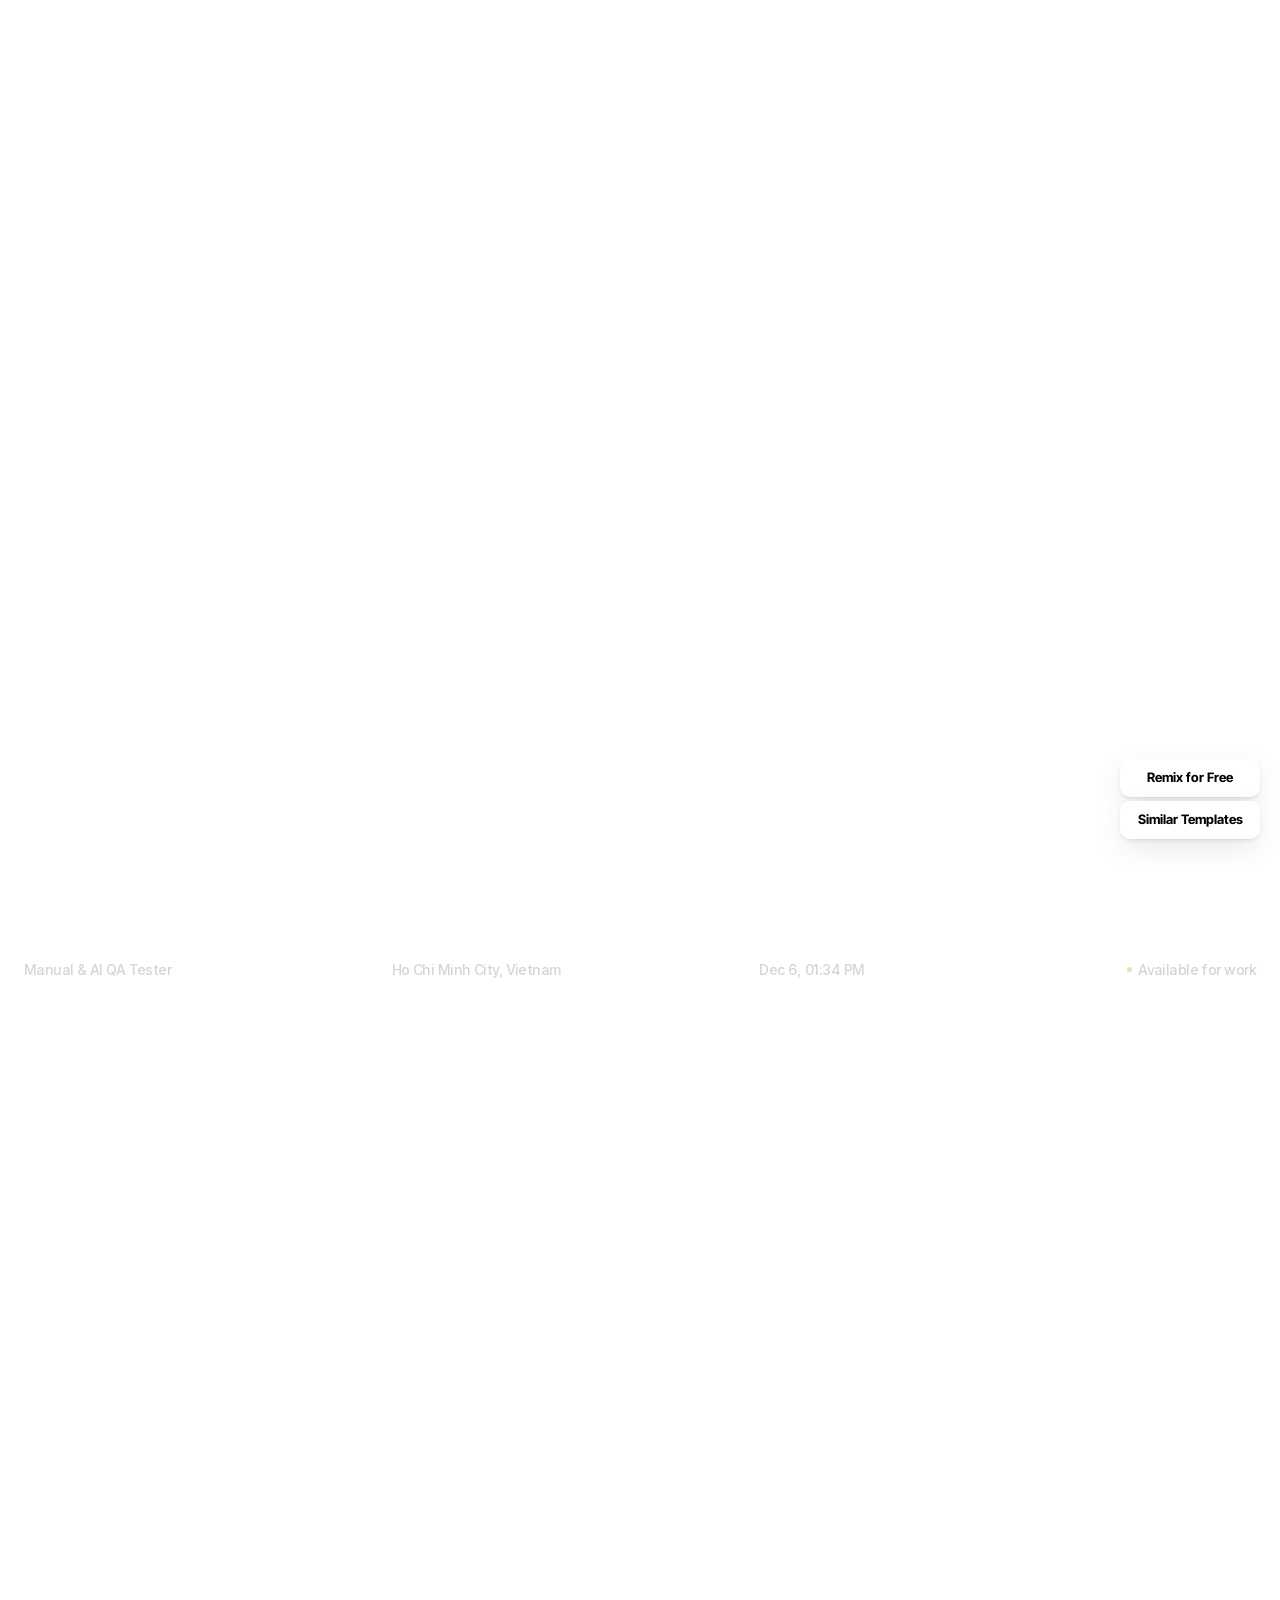
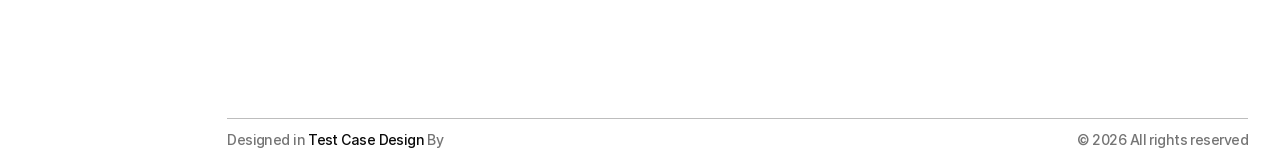
==== commit b64855e8: "Restore Remy project-strip layout, Hanoi time, and mobile QA fixes" ====
--- a/index.html
+++ b/index.html
@@ -163,7 +163,7 @@
     
     <!-- End of headEnd -->
 	
-<style id="hide-framer-ui">#__framer-badge-container,#__framer-editorbar-container{display:none!important}</style><script id="nav-fix">(function(){window.addEventListener("click",function(e){var t=e.target,a=t&&t.closest?t.closest('a[href]'):null;if(!a)return;if(a.hasAttribute("download"))return;if(a.target&&a.target!=="_self")return;var h=a.getAttribute("href");if(!h)return;if(h.charAt(0)==="#")return;if(h.slice(0,2)==="//")return;if(/^[a-z][a-z0-9+.-]*:/i.test(h))return;var rootHref,rootPath;try{rootHref=window.__exportRoot?String(window.__exportRoot):location.origin+"/";if(rootHref.charAt(rootHref.length-1)!=="/")rootHref+="/";rootPath=new URL(rootHref).pathname}catch(_){return}var u;try{if(h.charAt(0)==="/"){if(rootPath!=="/"&&(h===rootPath||h.indexOf(rootPath)===0||h+"/"===rootPath)){u=new URL(h,location.href)}else{u=new URL("."+h,rootHref)}}else{var lp=location.pathname;if(rootPath!=="/"&&lp.indexOf(rootPath)===0)lp="/"+lp.slice(rootPath.length);lp=lp.replace(/index\.html$/,"").replace(/\/$/,"");var r=new URL(h,"https://x"+(lp||"/"));u=new URL("."+r.pathname+r.search+r.hash,rootHref)}if(!/\.[a-z0-9]{1,6}$/i.test(u.pathname)&&u.pathname.charAt(u.pathname.length-1)!=="/")u.pathname+="/"}catch(_){return}e.preventDefault();e.stopImmediatePropagation();if(u.pathname===location.pathname&&u.search===location.search){if(u.hash)location.assign(u.href);return}location.assign(u.href)},true)})();</script><script>try{window.__exportRoot=new URL("./",location.href).href}catch(e){}window.addEventListener("unhandledrejection",function(e){var r=e.reason;if(r&&r.name==="TypeError"&&/fetch|load failed|network/i.test(r.message||"")){e.preventDefault();e.stopImmediatePropagation()}});if("serviceWorker" in navigator){try{navigator.serviceWorker.register("./sw.js",{scope:"./"})}catch(e){}}</script><style>a[href*="thaer.shop"],a[href*="framer.com/projects/new"],#__framer-badge-container{display:none!important}</style><script src="/cms-runtime.js" defer></script></head>
+<style id="hide-framer-ui">#__framer-badge-container,#__framer-editorbar-container{display:none!important}</style><script id="nav-fix">(function(){window.addEventListener("click",function(e){var t=e.target,a=t&&t.closest?t.closest('a[href]'):null;if(!a)return;if(a.hasAttribute("download"))return;if(a.target&&a.target!=="_self")return;var h=a.getAttribute("href");if(!h)return;if(h.charAt(0)==="#")return;if(h.slice(0,2)==="//")return;if(/^[a-z][a-z0-9+.-]*:/i.test(h))return;var rootHref,rootPath;try{rootHref=window.__exportRoot?String(window.__exportRoot):location.origin+"/";if(rootHref.charAt(rootHref.length-1)!=="/")rootHref+="/";rootPath=new URL(rootHref).pathname}catch(_){return}var u;try{if(h.charAt(0)==="/"){if(rootPath!=="/"&&(h===rootPath||h.indexOf(rootPath)===0||h+"/"===rootPath)){u=new URL(h,location.href)}else{u=new URL("."+h,rootHref)}}else{var lp=location.pathname;if(rootPath!=="/"&&lp.indexOf(rootPath)===0)lp="/"+lp.slice(rootPath.length);lp=lp.replace(/index\.html$/,"").replace(/\/$/,"");var r=new URL(h,"https://x"+(lp||"/"));u=new URL("."+r.pathname+r.search+r.hash,rootHref)}if(!/\.[a-z0-9]{1,6}$/i.test(u.pathname)&&u.pathname.charAt(u.pathname.length-1)!=="/")u.pathname+="/"}catch(_){return}e.preventDefault();e.stopImmediatePropagation();if(u.pathname===location.pathname&&u.search===location.search){if(u.hash)location.assign(u.href);return}location.assign(u.href)},true)})();</script><style>a[href*="thaer.shop"],a[href*="framer.com/projects/new"],#__framer-badge-container{display:none!important}</style><script src="/cms-runtime.js" defer></script></head>
 <body>
 	<script async src="https://events.framer.com/script?v=2" data-fid="84f18d6d71e3dd399e50963d5ff306fafa6a997e0e4818addd0b863883851f5a" data-no-nt></script>
 	<!-- Start of bodyStart -->
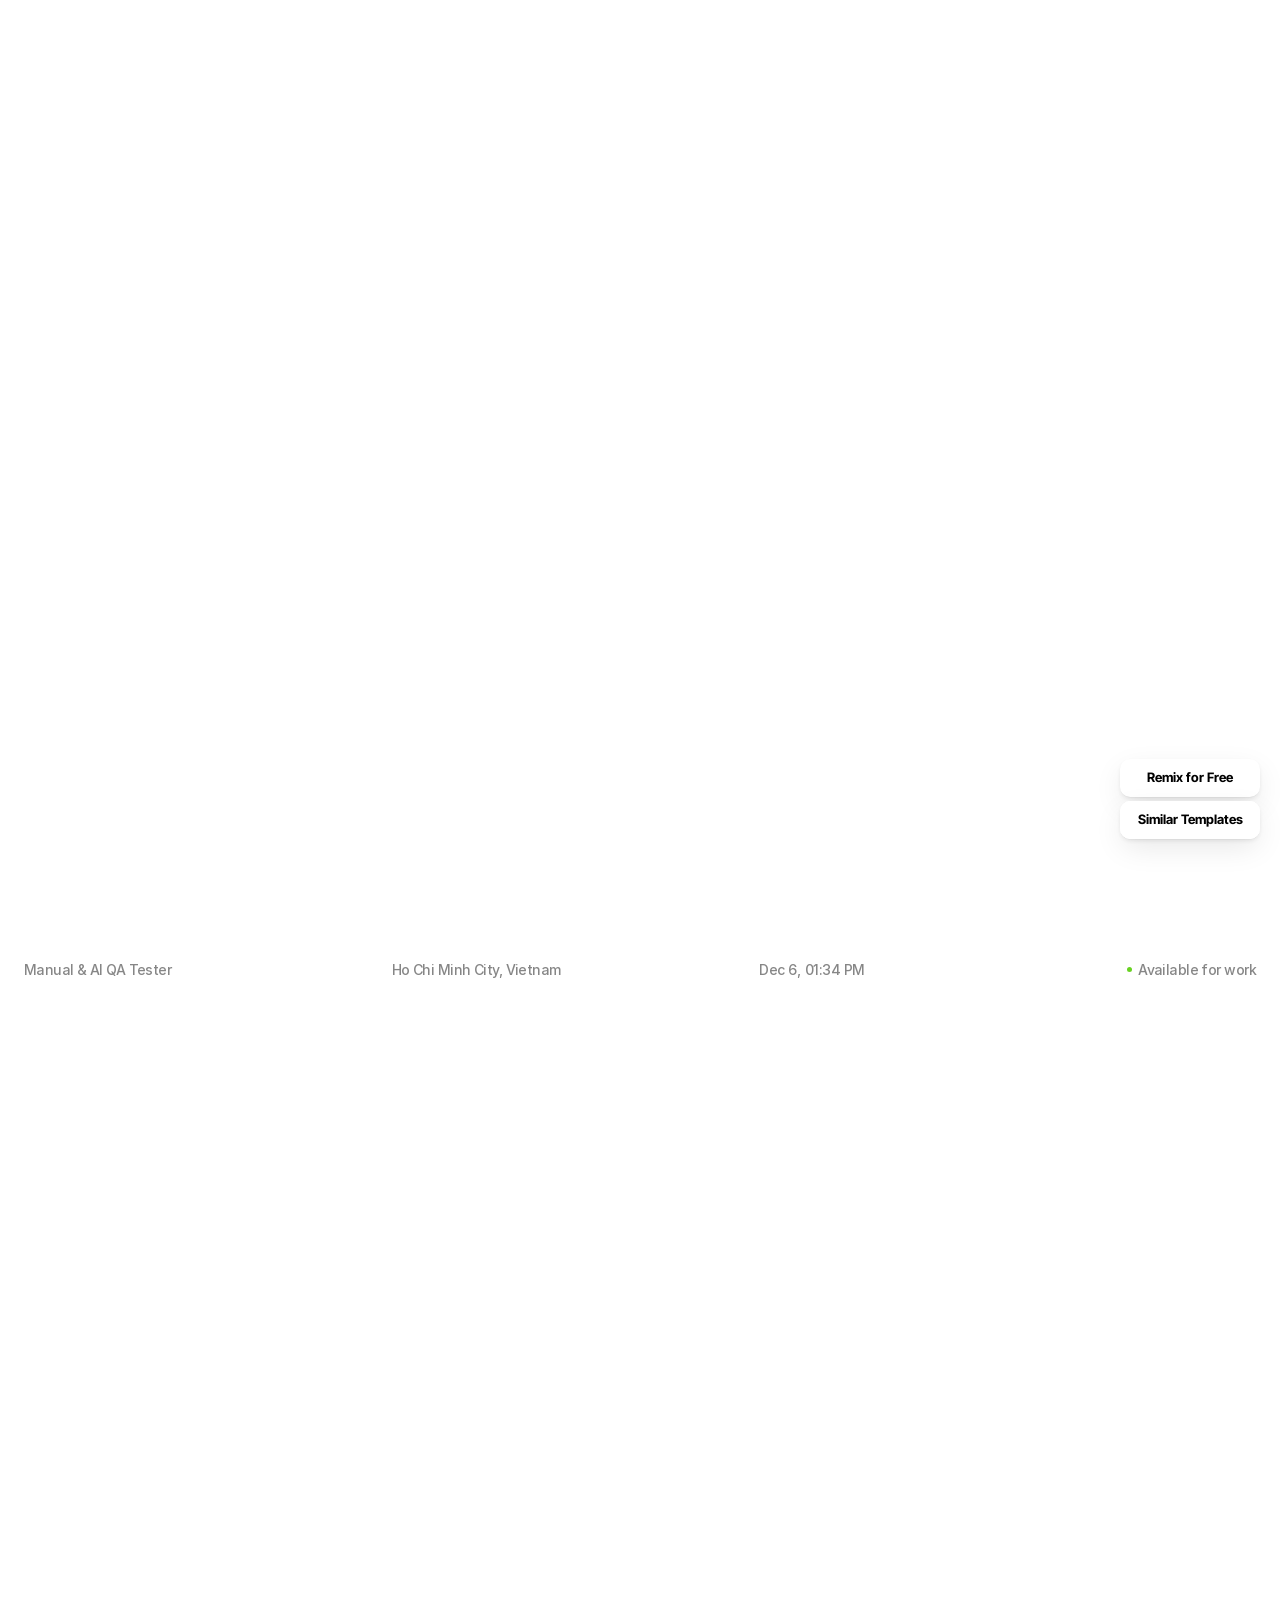
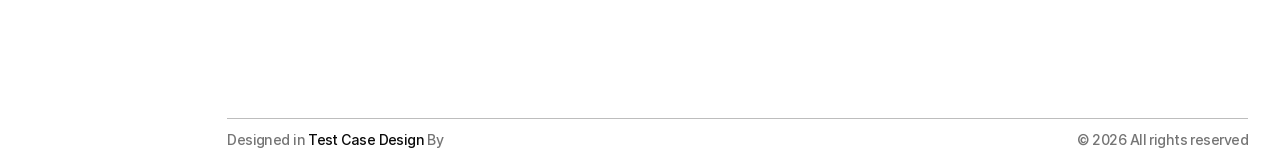
==== commit 42e0d91d: "Resolve portfolio content audit while preserving restored UI" ====
--- a/index.html
+++ b/index.html
@@ -2,9 +2,9 @@
 <head>
 	<meta charset="utf-8">
 	<meta name="viewport" content="width=device-width">
-	<meta name="generator" content="Test Case Design 95da0c7">
+	<meta name="generator" content="KIIN Portfolio">
 	<title>KIIN — Manual &amp; AI QA Tester</title>
-    <link rel="canonical" href="https://remy.framer.media/"><meta property="og:url" content="https://remy.framer.media/"><meta name="description" content="KIIN is a minimal portfolio Test Case Design template built for designers, photographers, and creatives looking for something bolder than the average template.">
+    <link rel="canonical" href="https://hellokiinai.pages.dev/"><meta property="og:url" content="https://hellokiinai.pages.dev/"><meta name="description" content="KIIN is a minimal portfolio Test Case Design template built for designers, photographers, and creatives looking for something bolder than the average template.">
     <meta name="framer-search-index" content="./assets/f90aac9e.json">
     <meta name="framer-search-index-fallback" content="./assets/35883cc7.json">
     <link href="./assets/e2e72aba.png" rel="icon" media="(prefers-color-scheme: light)">
@@ -170,11 +170,11 @@
     
     <!-- End of bodyStart -->
 	
-	<div id="main" data-framer-hydrate-v2='{"routeId":"augiA20Il","localeId":"default","breakpoints":[{"hash":"72rtr7","mediaQuery":"(min-width: 1200px)"},{"hash":"9areac","mediaQuery":"(min-width: 810px) and (max-width: 1199.98px)"},{"hash":"ytzlhe","mediaQuery":"(max-width: 809.98px)"},{"hash":"1u0q2gz","mediaQuery":"(max-width: 809.98px)"},{"hash":"1pc5p6f","mediaQuery":"(min-width: 810px) and (max-width: 1199.98px)"},{"hash":"1lg05vm","mediaQuery":"(min-width: 1200px)"}]}' data-framer-ssr-released-at="2026-09-25T15:46:51.397Z" data-framer-page-optimized-at="2026-09-27T08:18:04.323Z" data-framer-generated-page><!--$--><!--$--><style data-framer-html-style>:root body { background: var(--token-bd9c3650-dfa0-4dbb-aced-9acfa97eea0c, rgb(255, 255, 255)); }</style><div class="framer-xZbEU framer-1lg05vm" data-layout-template="true" data-selection="true" style="min-height:100vh;width:auto"><div class="framer-uf9400-container"><div class="ssr-variant hidden-1pc5p6f hidden-1u0q2gz"><header class="framer-rao0J framer-k6gjp5 framer-v-k6gjp5" data-framer-name="Desktop - Bottom" style="width:100%"><nav class="framer-1t3fixh" data-framer-appear-id="1t3fixh" data-framer-name="Nav" style="background-color:var(--token-bd9c3650-dfa0-4dbb-aced-9acfa97eea0c, rgb(255, 255, 255));will-change:transform;opacity:0.001;transform:translateY(-150px)"><div class="framer-1xb1d2i" data-framer-name="Top"><!--$--><a aria-label="Logo/home button" class="framer-1rersb7 framer-1oa3eg" data-framer-name="Logo" href="./index.html#hero" style="border-bottom-left-radius:30px;border-bottom-right-radius:30px;border-top-left-radius:30px;border-top-right-radius:30px" data-cms-link="le8c5a684acfb"><div class="framer-vwl7i7" data-framer-component-type="RichTextContainer" style="--extracted-r6o4lv:var(--token-0126ddd0-5771-4ac0-95bb-244957a4549c, rgb(10, 10, 10));--framer-link-text-color:rgb(0, 153, 255);--framer-link-text-decoration:underline;transform:none"><p dir="auto" class="framer-text" style="--font-selector:SW50ZXItQm9sZA==;--framer-font-size:19px;--framer-font-weight:700;--framer-letter-spacing:-0.05em;--framer-line-height:0.8em;--framer-text-color:var(--extracted-r6o4lv, var(--token-0126ddd0-5771-4ac0-95bb-244957a4549c, rgb(10, 10, 10)))" data-cms-text="tc2335fe640f2">KIIN</p></div></a><!--/$--></div><div class="framer-at6zfw" data-framer-name="Contact" style="opacity:1;transform:none"><div class="framer-pubwwh-container"><!--$--><a class="framer-ilqlG framer-6WkYa framer-W62zT framer-1bg34pn framer-v-1bg34pn framer-1ng04ar" data-framer-name="13" data-highlight="true" href="mailto:hello@kiin.ai" target="_blank" tabindex="0" data-cms-link="ld96bb43ff2a9"><div class="framer-114kqeu" data-framer-name="Text"><div class="framer-17gwd7z" data-framer-component-type="RichTextContainer" style="--framer-link-text-color:rgb(0, 153, 255);--framer-link-text-decoration:underline;transform:none"><p class="framer-text framer-styles-preset-b2ob5d" data-styles-preset="uv61jZclI" dir="auto" data-cms-text="t9d21e001e914">hello@kiin.ai</p></div></div></a><!--/$--></div><div class="framer-5f3izt" data-framer-name="Line" style="background-color:var(--token-59a6abef-db8d-4935-863e-40cfe0c4ab16, rgb(94, 94, 94))"></div><div class="framer-huvslc" data-framer-name="Socials"><div class="framer-15l48yb-container"><!--$--><a aria-label="Social button" class="framer-ghM60 framer-1chhhoy framer-v-1chhhoy framer-271lx8" data-framer-name="Black" href="https://X.com" style="height:100%;width:100%" data-cms-link="lefc56a8b9c03"><svg class="framer-QMsyA framer-9izsf" role="presentation" viewbox="0 0 24 24" style="--1m6trwb:0;--21h8s6:var(--token-0126ddd0-5771-4ac0-95bb-244957a4549c, rgb(10, 10, 10));--pgex8v:2"><use href="#1688045918"></use></svg></a><!--/$--></div><div class="framer-1ddul9r-container"><!--$--><a aria-label="Social button" class="framer-ghM60 framer-1chhhoy framer-v-1chhhoy framer-271lx8" data-framer-name="Black" href="https://instagram.com" style="height:100%;width:100%" data-cms-link="l56082bd485b8"><svg class="framer-SHCqu framer-9izsf" role="presentation" viewbox="0 0 24 24" style="--1m6trwb:0;--21h8s6:var(--token-0126ddd0-5771-4ac0-95bb-244957a4549c, rgb(10, 10, 10));--pgex8v:2"><use href="#942143898"></use></svg></a><!--/$--></div><div class="framer-ifd7m2-container"><!--$--><a aria-label="Social button" class="framer-ghM60 framer-1chhhoy framer-v-1chhhoy framer-271lx8" data-framer-name="Black" href="https://www.framer.com/@thaer-swailem/" style="height:100%;width:100%" data-cms-link="l9f018a1c3de0"><svg class="framer-QYJ03 framer-9izsf" role="presentation" viewbox="0 0 24 24" style="--1m6trwb:0;--21h8s6:var(--token-0126ddd0-5771-4ac0-95bb-244957a4549c, rgb(10, 10, 10));--pgex8v:2"><use href="#1403532491"></use></svg></a><!--/$--></div></div><div class="framer-mrbnlc" data-framer-name="Line" style="background-color:var(--token-59a6abef-db8d-4935-863e-40cfe0c4ab16, rgb(94, 94, 94))"></div><div class="framer-2f7xs5-container"><!--$--><a class="framer-ilqlG framer-6WkYa framer-W62zT framer-1bg34pn framer-v-1bg34pn framer-1ng04ar" data-framer-name="13" data-highlight="true" href="mailto:hello@kiin.ai" target="_blank" tabindex="0" data-cms-link="ld96bb43ff2a9"><div class="framer-114kqeu" data-framer-name="Text"><div class="framer-17gwd7z" data-framer-component-type="RichTextContainer" style="--framer-link-text-color:rgb(0, 153, 255);--framer-link-text-decoration:underline;transform:none"><p class="framer-text framer-styles-preset-b2ob5d" data-styles-preset="uv61jZclI" dir="auto" data-cms-text="t606289ad1341">Contact Me</p></div></div></a><!--/$--></div></div><div class="framer-13n2non" data-framer-name="Sections" style="opacity:1;transform:none"><!--$--><div class="framer-ysoap9-container"><!--$--><a class="framer-ilqlG framer-6WkYa framer-W62zT framer-1bg34pn framer-v-1bg34pn framer-1ng04ar" data-framer-name="13" data-highlight="true" href="./index.html#about" tabindex="0" data-cms-link="l832b211a8ed5"><div class="framer-114kqeu" data-framer-name="Text"><div class="framer-17gwd7z" data-framer-component-type="RichTextContainer" style="--framer-link-text-color:rgb(0, 153, 255);--framer-link-text-decoration:underline;transform:none"><p class="framer-text framer-styles-preset-b2ob5d" data-styles-preset="uv61jZclI" dir="auto" data-cms-text="t170322a32f3c">Info</p></div></div></a><!--/$--></div><!--/$--></div><div class="framer-x38o07" data-framer-name="Line" style="background-color:var(--token-27416fcc-0407-491f-9a6c-ff0496ae3353, rgb(189, 189, 189))"></div></nav><div class="framer-18b5sge-container" style="will-change:transform;opacity:0;transform:translateY(400px)"><div class="framer-FWUvp framer-d2426w framer-v-d2426w" data-framer-name="Desktop - Bottom" style="height:100%;width:100%"><div class="framer-j6xo83" data-framer-name="Projects ticker" style="background-color:var(--token-bd9c3650-dfa0-4dbb-aced-9acfa97eea0c, rgb(255, 255, 255))"><!--$--><div class="framer-1w6o7jl" draggable="false" style="display:flex;position:relative;--ticker-cms-total-children:9;-webkit-touch-callout:none;-webkit-user-select:none;user-select:none;touch-action:pan-y"><ul style="display:flex;position:relative;list-style-type:none;padding:0;margin:0;justify-content:flex-start;flex-direction:row;gap:8px;opacity:0;align-items:flex-end;width:100%;height:100%;max-height:100%;max-width:100%;transform:translateX(-8px)"><li class="ticker-item" aria-hidden="false" aria-posinset="1" aria-setsize="9" style="flex-grow:0;flex-shrink:0;position:relative;height:fit-content;width:15%;transform:none"><!--$--><a class="framer-1jj10tq framer-1lig6yt" draggable="false" href="./work/morrow/index.html" data-cms-link="le566a110971d"><div class="framer-1dktpye-container"><div class="framer-0xk35 framer-7jvp8 framer-crc6im framer-v-crc6im" data-framer-name="Desktop - Bottom" style="background-color:var(--token-bd9c3650-dfa0-4dbb-aced-9acfa97eea0c, rgb(255, 255, 255));width:100%"><div class="framer-1uri52o" data-framer-name="Title" style="background-color:var(--token-0126ddd0-5771-4ac0-95bb-244957a4549c, rgb(10, 10, 10));opacity:0"><div class="framer-xqqssu" data-framer-component-type="RichTextContainer" style="--extracted-r6o4lv:var(--token-bd9c3650-dfa0-4dbb-aced-9acfa97eea0c, rgb(255, 255, 255));--framer-link-text-color:rgb(0, 153, 255);--framer-link-text-decoration:underline;transform:none"><p class="framer-text framer-styles-preset-1r5sj9z" data-styles-preset="yKB4ENAhf" dir="auto" style="--framer-text-alignment:start;--framer-text-color:var(--extracted-r6o4lv, var(--token-bd9c3650-dfa0-4dbb-aced-9acfa97eea0c, rgb(255, 255, 255)))" data-cms-text="tc1b2cf91bb25">Yeah1 Group</p></div><div class="framer-801qa6" data-framer-component-type="RichTextContainer" style="--extracted-r6o4lv:var(--token-bd9c3650-dfa0-4dbb-aced-9acfa97eea0c, rgb(255, 255, 255));--framer-link-text-color:rgb(0, 153, 255);--framer-link-text-decoration:underline;transform:none"><p class="framer-text framer-styles-preset-1r5sj9z" data-styles-preset="yKB4ENAhf" dir="auto" style="--framer-text-alignment:start;--framer-text-color:var(--extracted-r6o4lv, var(--token-bd9c3650-dfa0-4dbb-aced-9acfa97eea0c, rgb(255, 255, 255)))" data-cms-text="t1ef53b9f79cf">'25</p></div></div><div class="framer-avx2cn" data-framer-name="Image"><div class="framer-wddru1" style="filter:brightness(1);-webkit-filter:brightness(1);height:auto;aspect-ratio:1"><div style="position:absolute;border-radius:inherit;corner-shape:inherit;top:0;right:0;bottom:0;left:0" data-framer-background-image-wrapper="true"><img decoding="async" width="1200" height="1200" sizes="(min-width: 1200px) max(max(max(100vw - 16px, 1px) * 0.15, 1px), 1px), (min-width: 810px) and (max-width: 1199.98px) max(max(max(max(100vw, 1px) - 16px, 1px) * 0.4, 1px), 1px), (max-width: 809.98px) max(max(max(max(100vw, 1px) - 16px, 1px) / 2, 1px), 1px)" srcset="https://framerusercontent.com/images/tBUrMdh33fEYS1TkOF9KUiws9c.png?width=1200&amp;height=825 512w,https://framerusercontent.com/images/tBUrMdh33fEYS1TkOF9KUiws9c.png?width=1200&amp;height=825 1024w,https://framerusercontent.com/images/tBUrMdh33fEYS1TkOF9KUiws9c.png?width=1200&amp;height=825 1200w" src="https://framerusercontent.com/images/tBUrMdh33fEYS1TkOF9KUiws9c.png?width=1200&amp;height=825" alt style="display:block;width:100%;height:100%;border-radius:inherit;corner-shape:inherit;object-position:center;object-fit:cover" data-cms-image="i1eb6e46f6809"></div></div></div></div></div></a><!--/$--></li><li class="ticker-item" aria-hidden="false" aria-posinset="2" aria-setsize="9" style="flex-grow:0;flex-shrink:0;position:relative;height:fit-content;width:15%;transform:none"><!--$--><a class="framer-1jj10tq framer-1lig6yt" draggable="false" href="./work/northbeam/index.html" data-cms-link="l9bf740235d91"><div class="framer-1dktpye-container"><div class="framer-0xk35 framer-7jvp8 framer-crc6im framer-v-crc6im" data-framer-name="Desktop - Bottom" style="background-color:var(--token-bd9c3650-dfa0-4dbb-aced-9acfa97eea0c, rgb(255, 255, 255));width:100%"><div class="framer-1uri52o" data-framer-name="Title" style="background-color:var(--token-0126ddd0-5771-4ac0-95bb-244957a4549c, rgb(10, 10, 10));opacity:0"><div class="framer-xqqssu" data-framer-component-type="RichTextContainer" style="--extracted-r6o4lv:var(--token-bd9c3650-dfa0-4dbb-aced-9acfa97eea0c, rgb(255, 255, 255));--framer-link-text-color:rgb(0, 153, 255);--framer-link-text-decoration:underline;transform:none"><p class="framer-text framer-styles-preset-1r5sj9z" data-styles-preset="yKB4ENAhf" dir="auto" style="--framer-text-alignment:start;--framer-text-color:var(--extracted-r6o4lv, var(--token-bd9c3650-dfa0-4dbb-aced-9acfa97eea0c, rgb(255, 255, 255)))" data-cms-text="te42038913921">1Creators Platform</p></div><div class="framer-801qa6" data-framer-component-type="RichTextContainer" style="--extracted-r6o4lv:var(--token-bd9c3650-dfa0-4dbb-aced-9acfa97eea0c, rgb(255, 255, 255));--framer-link-text-color:rgb(0, 153, 255);--framer-link-text-decoration:underline;transform:none"><p class="framer-text framer-styles-preset-1r5sj9z" data-styles-preset="yKB4ENAhf" dir="auto" style="--framer-text-alignment:start;--framer-text-color:var(--extracted-r6o4lv, var(--token-bd9c3650-dfa0-4dbb-aced-9acfa97eea0c, rgb(255, 255, 255)))" data-cms-text="te9423275000b">'26</p></div></div><div class="framer-avx2cn" data-framer-name="Image"><div class="framer-wddru1" style="filter:brightness(1);-webkit-filter:brightness(1);height:auto;aspect-ratio:0.7533333333333333"><div style="position:absolute;border-radius:inherit;corner-shape:inherit;top:0;right:0;bottom:0;left:0" data-framer-background-image-wrapper="true"><img decoding="async" width="904" height="1200" sizes="(min-width: 1200px) max(max(max(100vw - 16px, 1px) * 0.15, 1px), 1px), (min-width: 810px) and (max-width: 1199.98px) max(max(max(max(100vw, 1px) - 16px, 1px) * 0.4, 1px), 1px), (max-width: 809.98px) max(max(max(max(100vw, 1px) - 16px, 1px) / 2, 1px), 1px)" srcset="https://framerusercontent.com/images/8uBrJUItKnk2lu9o9eBzALhIY.png?width=1586&amp;height=992 771w,https://framerusercontent.com/images/8uBrJUItKnk2lu9o9eBzALhIY.png?width=1586&amp;height=992 904w" src="https://framerusercontent.com/images/8uBrJUItKnk2lu9o9eBzALhIY.png?width=1586&amp;height=992" alt style="display:block;width:100%;height:100%;border-radius:inherit;corner-shape:inherit;object-position:center;object-fit:cover" data-cms-image="i4bad2a402f04"></div></div></div></div></div></a><!--/$--></li><li class="ticker-item" aria-hidden="false" aria-posinset="3" aria-setsize="9" style="flex-grow:0;flex-shrink:0;position:relative;height:fit-content;width:15%;transform:none"><!--$--><a class="framer-1jj10tq framer-1lig6yt" draggable="false" href="./work/hana/index.html" data-cms-link="l0c78ca108c93"><div class="framer-1dktpye-container"><div class="framer-0xk35 framer-7jvp8 framer-crc6im framer-v-crc6im" data-framer-name="Desktop - Bottom" style="background-color:var(--token-bd9c3650-dfa0-4dbb-aced-9acfa97eea0c, rgb(255, 255, 255));width:100%"><div class="framer-1uri52o" data-framer-name="Title" style="background-color:var(--token-0126ddd0-5771-4ac0-95bb-244957a4549c, rgb(10, 10, 10));opacity:0"><div class="framer-xqqssu" data-framer-component-type="RichTextContainer" style="--extracted-r6o4lv:var(--token-bd9c3650-dfa0-4dbb-aced-9acfa97eea0c, rgb(255, 255, 255));--framer-link-text-color:rgb(0, 153, 255);--framer-link-text-decoration:underline;transform:none"><p class="framer-text framer-styles-preset-1r5sj9z" data-styles-preset="yKB4ENAhf" dir="auto" style="--framer-text-alignment:start;--framer-text-color:var(--extracted-r6o4lv, var(--token-bd9c3650-dfa0-4dbb-aced-9acfa97eea0c, rgb(255, 255, 255)))" data-cms-text="t0dcdf0fbeab2">SYE Holdings</p></div><div class="framer-801qa6" data-framer-component-type="RichTextContainer" style="--extracted-r6o4lv:var(--token-bd9c3650-dfa0-4dbb-aced-9acfa97eea0c, rgb(255, 255, 255));--framer-link-text-color:rgb(0, 153, 255);--framer-link-text-decoration:underline;transform:none"><p class="framer-text framer-styles-preset-1r5sj9z" data-styles-preset="yKB4ENAhf" dir="auto" style="--framer-text-alignment:start;--framer-text-color:var(--extracted-r6o4lv, var(--token-bd9c3650-dfa0-4dbb-aced-9acfa97eea0c, rgb(255, 255, 255)))" data-cms-text="te9423275000b">'26</p></div></div><div class="framer-avx2cn" data-framer-name="Image"><div class="framer-wddru1" style="filter:brightness(1);-webkit-filter:brightness(1);height:auto;aspect-ratio:1.3333333333333333"><div style="position:absolute;border-radius:inherit;corner-shape:inherit;top:0;right:0;bottom:0;left:0" data-framer-background-image-wrapper="true"><img decoding="async" width="2400" height="1800" sizes="(min-width: 1200px) max(max(max(100vw - 16px, 1px) * 0.15, 1px), 1px), (min-width: 810px) and (max-width: 1199.98px) max(max(max(max(100vw, 1px) - 16px, 1px) * 0.4, 1px), 1px), (max-width: 809.98px) max(max(max(max(100vw, 1px) - 16px, 1px) / 2, 1px), 1px)" srcset="https://framerusercontent.com/images/Mx2RAhokexM2LaoyUQJl2dWMp9k.png?width=1568&amp;height=1003 512w,https://framerusercontent.com/images/Mx2RAhokexM2LaoyUQJl2dWMp9k.png?width=1568&amp;height=1003 1024w,https://framerusercontent.com/images/Mx2RAhokexM2LaoyUQJl2dWMp9k.png?width=1568&amp;height=1003 2048w,https://framerusercontent.com/images/Mx2RAhokexM2LaoyUQJl2dWMp9k.png?width=1568&amp;height=1003 2400w" src="https://framerusercontent.com/images/Mx2RAhokexM2LaoyUQJl2dWMp9k.png?width=1568&amp;height=1003" alt style="display:block;width:100%;height:100%;border-radius:inherit;corner-shape:inherit;object-position:center;object-fit:cover" data-cms-image="i0b1b7e0b0505"></div></div></div></div></div></a><!--/$--></li><li class="ticker-item" aria-hidden="false" aria-posinset="4" aria-setsize="9" style="flex-grow:0;flex-shrink:0;position:relative;height:fit-content;width:15%;transform:none"><!--$--><a class="framer-1jj10tq framer-1lig6yt" draggable="false" href="./work/orbit/index.html" data-cms-link="l64b47e163393"><div class="framer-1dktpye-container"><div class="framer-0xk35 framer-7jvp8 framer-crc6im framer-v-crc6im" data-framer-name="Desktop - Bottom" style="background-color:var(--token-bd9c3650-dfa0-4dbb-aced-9acfa97eea0c, rgb(255, 255, 255));width:100%"><div class="framer-1uri52o" data-framer-name="Title" style="background-color:var(--token-0126ddd0-5771-4ac0-95bb-244957a4549c, rgb(10, 10, 10));opacity:0"><div class="framer-xqqssu" data-framer-component-type="RichTextContainer" style="--extracted-r6o4lv:var(--token-bd9c3650-dfa0-4dbb-aced-9acfa97eea0c, rgb(255, 255, 255));--framer-link-text-color:rgb(0, 153, 255);--framer-link-text-decoration:underline;transform:none"><p class="framer-text framer-styles-preset-1r5sj9z" data-styles-preset="yKB4ENAhf" dir="auto" style="--framer-text-alignment:start;--framer-text-color:var(--extracted-r6o4lv, var(--token-bd9c3650-dfa0-4dbb-aced-9acfa97eea0c, rgb(255, 255, 255)))" data-cms-text="t1963b0f551fa">MangoPlus</p></div><div class="framer-801qa6" data-framer-component-type="RichTextContainer" style="--extracted-r6o4lv:var(--token-bd9c3650-dfa0-4dbb-aced-9acfa97eea0c, rgb(255, 255, 255));--framer-link-text-color:rgb(0, 153, 255);--framer-link-text-decoration:underline;transform:none"><p class="framer-text framer-styles-preset-1r5sj9z" data-styles-preset="yKB4ENAhf" dir="auto" style="--framer-text-alignment:start;--framer-text-color:var(--extracted-r6o4lv, var(--token-bd9c3650-dfa0-4dbb-aced-9acfa97eea0c, rgb(255, 255, 255)))" data-cms-text="t1ef53b9f79cf">'25</p></div></div><div class="framer-avx2cn" data-framer-name="Image"><div class="framer-wddru1" style="filter:brightness(1);-webkit-filter:brightness(1);height:auto;aspect-ratio:0.7505232314776057"><div style="position:absolute;border-radius:inherit;corner-shape:inherit;top:0;right:0;bottom:0;left:0" data-framer-background-image-wrapper="true"><img decoding="async" width="1793" height="2389" sizes="(min-width: 1200px) max(max(max(100vw - 16px, 1px) * 0.15, 1px), 1px), (min-width: 810px) and (max-width: 1199.98px) max(max(max(max(100vw, 1px) - 16px, 1px) * 0.4, 1px), 1px), (max-width: 809.98px) max(max(max(max(100vw, 1px) - 16px, 1px) / 2, 1px), 1px)" srcset="https://framerusercontent.com/images/TPOTFYjFLCDbwjehXfRR9SCnZ94.png?width=1200&amp;height=825 768w,https://framerusercontent.com/images/TPOTFYjFLCDbwjehXfRR9SCnZ94.png?width=1200&amp;height=825 1537w,https://framerusercontent.com/images/TPOTFYjFLCDbwjehXfRR9SCnZ94.png?width=1200&amp;height=825 1793w" src="https://framerusercontent.com/images/TPOTFYjFLCDbwjehXfRR9SCnZ94.png?width=1200&amp;height=825" alt style="display:block;width:100%;height:100%;border-radius:inherit;corner-shape:inherit;object-position:center;object-fit:cover" data-cms-image="i8f54d17c3539"></div></div></div></div></div></a><!--/$--></li><li class="ticker-item" aria-hidden="false" aria-posinset="5" aria-setsize="9" style="flex-grow:0;flex-shrink:0;position:relative;height:fit-content;width:15%;transform:none"><!--$--><a class="framer-1jj10tq framer-1lig6yt" draggable="false" href="./work/field/index.html" data-cms-link="l488aa92ee91e"><div class="framer-1dktpye-container"><div class="framer-0xk35 framer-7jvp8 framer-crc6im framer-v-crc6im" data-framer-name="Desktop - Bottom" style="background-color:var(--token-bd9c3650-dfa0-4dbb-aced-9acfa97eea0c, rgb(255, 255, 255));width:100%"><div class="framer-1uri52o" data-framer-name="Title" style="background-color:var(--token-0126ddd0-5771-4ac0-95bb-244957a4549c, rgb(10, 10, 10));opacity:0"><div class="framer-xqqssu" data-framer-component-type="RichTextContainer" style="--extracted-r6o4lv:var(--token-bd9c3650-dfa0-4dbb-aced-9acfa97eea0c, rgb(255, 255, 255));--framer-link-text-color:rgb(0, 153, 255);--framer-link-text-decoration:underline;transform:none"><p class="framer-text framer-styles-preset-1r5sj9z" data-styles-preset="yKB4ENAhf" dir="auto" style="--framer-text-alignment:start;--framer-text-color:var(--extracted-r6o4lv, var(--token-bd9c3650-dfa0-4dbb-aced-9acfa97eea0c, rgb(255, 255, 255)))" data-cms-text="t2f34387ce816">UIT AI Chatbot</p></div><div class="framer-801qa6" data-framer-component-type="RichTextContainer" style="--extracted-r6o4lv:var(--token-bd9c3650-dfa0-4dbb-aced-9acfa97eea0c, rgb(255, 255, 255));--framer-link-text-color:rgb(0, 153, 255);--framer-link-text-decoration:underline;transform:none"><p class="framer-text framer-styles-preset-1r5sj9z" data-styles-preset="yKB4ENAhf" dir="auto" style="--framer-text-alignment:start;--framer-text-color:var(--extracted-r6o4lv, var(--token-bd9c3650-dfa0-4dbb-aced-9acfa97eea0c, rgb(255, 255, 255)))" data-cms-text="tb581c450ec2c">'24</p></div></div><div class="framer-avx2cn" data-framer-name="Image"><div class="framer-wddru1" style="filter:brightness(1);-webkit-filter:brightness(1);height:auto;aspect-ratio:0.9485834207764953"><div style="position:absolute;border-radius:inherit;corner-shape:inherit;top:0;right:0;bottom:0;left:0" data-framer-background-image-wrapper="true"><img decoding="async" width="904" height="953" sizes="(min-width: 1200px) max(max(max(100vw - 16px, 1px) * 0.15, 1px), 1px), (min-width: 810px) and (max-width: 1199.98px) max(max(max(max(100vw, 1px) - 16px, 1px) * 0.4, 1px), 1px)" srcset="https://framerusercontent.com/images/QmJO0sNC9FYzW7mU46EjCsoh9g.png?width=1536&amp;height=1024 904w" src="https://framerusercontent.com/images/QmJO0sNC9FYzW7mU46EjCsoh9g.png?width=1536&amp;height=1024" alt style="display:block;width:100%;height:100%;border-radius:inherit;corner-shape:inherit;object-position:center;object-fit:cover" data-cms-image="ic6c8148e2ecb"></div></div></div></div></div></a><!--/$--></li><li class="ticker-item" aria-hidden="false" aria-posinset="6" aria-setsize="9" style="flex-grow:0;flex-shrink:0;position:relative;height:fit-content;width:15%;transform:none"><!--$--><a class="framer-1jj10tq framer-1lig6yt" draggable="false" href="./work/noveq/index.html" data-cms-link="l2c2b8d837ceb"><div class="framer-1dktpye-container"><div class="framer-0xk35 framer-7jvp8 framer-crc6im framer-v-crc6im" data-framer-name="Desktop - Bottom" style="background-color:var(--token-bd9c3650-dfa0-4dbb-aced-9acfa97eea0c, rgb(255, 255, 255));width:100%"><div class="framer-1uri52o" data-framer-name="Title" style="background-color:var(--token-0126ddd0-5771-4ac0-95bb-244957a4549c, rgb(10, 10, 10));opacity:0"><div class="framer-xqqssu" data-framer-component-type="RichTextContainer" style="--extracted-r6o4lv:var(--token-bd9c3650-dfa0-4dbb-aced-9acfa97eea0c, rgb(255, 255, 255));--framer-link-text-color:rgb(0, 153, 255);--framer-link-text-decoration:underline;transform:none"><p class="framer-text framer-styles-preset-1r5sj9z" data-styles-preset="yKB4ENAhf" dir="auto" style="--framer-text-alignment:start;--framer-text-color:var(--extracted-r6o4lv, var(--token-bd9c3650-dfa0-4dbb-aced-9acfa97eea0c, rgb(255, 255, 255)))" data-cms-text="ta2ca74535f47">Every Half AI Chatbot</p></div><div class="framer-801qa6" data-framer-component-type="RichTextContainer" style="--extracted-r6o4lv:var(--token-bd9c3650-dfa0-4dbb-aced-9acfa97eea0c, rgb(255, 255, 255));--framer-link-text-color:rgb(0, 153, 255);--framer-link-text-decoration:underline;transform:none"><p class="framer-text framer-styles-preset-1r5sj9z" data-styles-preset="yKB4ENAhf" dir="auto" style="--framer-text-alignment:start;--framer-text-color:var(--extracted-r6o4lv, var(--token-bd9c3650-dfa0-4dbb-aced-9acfa97eea0c, rgb(255, 255, 255)))" data-cms-text="te9423275000b">'26</p></div></div><div class="framer-avx2cn" data-framer-name="Image"><div class="framer-wddru1" style="filter:brightness(1);-webkit-filter:brightness(1);height:auto;aspect-ratio:1.3333333333333333"><div style="position:absolute;border-radius:inherit;corner-shape:inherit;top:0;right:0;bottom:0;left:0" data-framer-background-image-wrapper="true"><img decoding="async" width="2400" height="1800" sizes="(min-width: 1200px) max(max(max(100vw - 16px, 1px) * 0.15, 1px), 1px), (min-width: 810px) and (max-width: 1199.98px) max(max(max(max(100vw, 1px) - 16px, 1px) * 0.4, 1px), 1px)" srcset="https://framerusercontent.com/images/SEayEoNLuqcgNy2Uz3dkwpOTYs.png?width=1586&amp;height=992 512w,https://framerusercontent.com/images/SEayEoNLuqcgNy2Uz3dkwpOTYs.png?width=1586&amp;height=992 1024w,https://framerusercontent.com/images/SEayEoNLuqcgNy2Uz3dkwpOTYs.png?width=1586&amp;height=992 2048w,https://framerusercontent.com/images/SEayEoNLuqcgNy2Uz3dkwpOTYs.png?width=1586&amp;height=992 2400w" src="https://framerusercontent.com/images/SEayEoNLuqcgNy2Uz3dkwpOTYs.png?width=1586&amp;height=992" alt style="display:block;width:100%;height:100%;border-radius:inherit;corner-shape:inherit;object-position:center;object-fit:cover" data-cms-image="i8f50af9e0907"></div></div></div></div></div></a><!--/$--></li><li class="ticker-item" aria-hidden="false" aria-posinset="7" aria-setsize="9" style="flex-grow:0;flex-shrink:0;position:relative;height:fit-content;width:15%;transform:none"><!--$--><a class="framer-1jj10tq framer-1lig6yt" draggable="false" href="./work/luma/index.html" data-cms-link="ld4068498b1ff"><div class="framer-1dktpye-container"><div class="framer-0xk35 framer-7jvp8 framer-crc6im framer-v-crc6im" data-framer-name="Desktop - Bottom" style="background-color:var(--token-bd9c3650-dfa0-4dbb-aced-9acfa97eea0c, rgb(255, 255, 255));width:100%"><div class="framer-1uri52o" data-framer-name="Title" style="background-color:var(--token-0126ddd0-5771-4ac0-95bb-244957a4549c, rgb(10, 10, 10));opacity:0"><div class="framer-xqqssu" data-framer-component-type="RichTextContainer" style="--extracted-r6o4lv:var(--token-bd9c3650-dfa0-4dbb-aced-9acfa97eea0c, rgb(255, 255, 255));--framer-link-text-color:rgb(0, 153, 255);--framer-link-text-decoration:underline;transform:none"><p class="framer-text framer-styles-preset-1r5sj9z" data-styles-preset="yKB4ENAhf" dir="auto" style="--framer-text-alignment:start;--framer-text-color:var(--extracted-r6o4lv, var(--token-bd9c3650-dfa0-4dbb-aced-9acfa97eea0c, rgb(255, 255, 255)))" data-cms-text="t346481f34b91">Phan Kim Design</p></div><div class="framer-801qa6" data-framer-component-type="RichTextContainer" style="--extracted-r6o4lv:var(--token-bd9c3650-dfa0-4dbb-aced-9acfa97eea0c, rgb(255, 255, 255));--framer-link-text-color:rgb(0, 153, 255);--framer-link-text-decoration:underline;transform:none"><p class="framer-text framer-styles-preset-1r5sj9z" data-styles-preset="yKB4ENAhf" dir="auto" style="--framer-text-alignment:start;--framer-text-color:var(--extracted-r6o4lv, var(--token-bd9c3650-dfa0-4dbb-aced-9acfa97eea0c, rgb(255, 255, 255)))" data-cms-text="tb581c450ec2c">'24</p></div></div><div class="framer-avx2cn" data-framer-name="Image"><div class="framer-wddru1" style="filter:brightness(1);-webkit-filter:brightness(1);height:auto;aspect-ratio:0.755"><div style="position:absolute;border-radius:inherit;corner-shape:inherit;top:0;right:0;bottom:0;left:0" data-framer-background-image-wrapper="true"><img decoding="async" width="906" height="1200" sizes="(min-width: 1200px) max(max(max(100vw - 16px, 1px) * 0.15, 1px), 1px)" srcset="https://framerusercontent.com/images/X08h7ztCyniTNVNY8OoESaAog.png?width=1200&amp;height=825 773w,https://framerusercontent.com/images/X08h7ztCyniTNVNY8OoESaAog.png?width=1200&amp;height=825 906w" src="https://framerusercontent.com/images/X08h7ztCyniTNVNY8OoESaAog.png?width=1200&amp;height=825" alt style="display:block;width:100%;height:100%;border-radius:inherit;corner-shape:inherit;object-position:center;object-fit:cover" data-cms-image="i310de91dbeea"></div></div></div></div></div></a><!--/$--></li><li class="ticker-item" aria-hidden="false" aria-posinset="8" aria-setsize="9" style="flex-grow:0;flex-shrink:0;position:relative;height:fit-content;width:15%;transform:none"><!--$--><a class="framer-1jj10tq framer-1lig6yt" draggable="false" href="./work/relay/index.html" data-cms-link="le6e80c4d27f2"><div class="framer-1dktpye-container"><div class="framer-0xk35 framer-7jvp8 framer-crc6im framer-v-crc6im" data-framer-name="Desktop - Bottom" style="background-color:var(--token-bd9c3650-dfa0-4dbb-aced-9acfa97eea0c, rgb(255, 255, 255));width:100%"><div class="framer-1uri52o" data-framer-name="Title" style="background-color:var(--token-0126ddd0-5771-4ac0-95bb-244957a4549c, rgb(10, 10, 10));opacity:0"><div class="framer-xqqssu" data-framer-component-type="RichTextContainer" style="--extracted-r6o4lv:var(--token-bd9c3650-dfa0-4dbb-aced-9acfa97eea0c, rgb(255, 255, 255));--framer-link-text-color:rgb(0, 153, 255);--framer-link-text-decoration:underline;transform:none"><p class="framer-text framer-styles-preset-1r5sj9z" data-styles-preset="yKB4ENAhf" dir="auto" style="--framer-text-alignment:start;--framer-text-color:var(--extracted-r6o4lv, var(--token-bd9c3650-dfa0-4dbb-aced-9acfa97eea0c, rgb(255, 255, 255)))" data-cms-text="tb3b21b22759e">Bích Thủy Portfolio</p></div><div class="framer-801qa6" data-framer-component-type="RichTextContainer" style="--extracted-r6o4lv:var(--token-bd9c3650-dfa0-4dbb-aced-9acfa97eea0c, rgb(255, 255, 255));--framer-link-text-color:rgb(0, 153, 255);--framer-link-text-decoration:underline;transform:none"><p class="framer-text framer-styles-preset-1r5sj9z" data-styles-preset="yKB4ENAhf" dir="auto" style="--framer-text-alignment:start;--framer-text-color:var(--extracted-r6o4lv, var(--token-bd9c3650-dfa0-4dbb-aced-9acfa97eea0c, rgb(255, 255, 255)))" data-cms-text="t5985a37f6552">'23</p></div></div><div class="framer-avx2cn" data-framer-name="Image"><div class="framer-wddru1" style="filter:brightness(1);-webkit-filter:brightness(1);height:auto;aspect-ratio:1.7830609212481427"><div style="position:absolute;border-radius:inherit;corner-shape:inherit;top:0;right:0;bottom:0;left:0" data-framer-background-image-wrapper="true"><img decoding="async" width="1200" height="673" sizes="(min-width: 1200px) max(max(max(100vw - 16px, 1px) * 0.15, 1px), 1px)" srcset="https://framerusercontent.com/images/PTZ2PZG1uDniHdseCBkvMSMjwA.png?width=1200&amp;height=825 512w,https://framerusercontent.com/images/PTZ2PZG1uDniHdseCBkvMSMjwA.png?width=1200&amp;height=825 1024w,https://framerusercontent.com/images/PTZ2PZG1uDniHdseCBkvMSMjwA.png?width=1200&amp;height=825 1200w" src="https://framerusercontent.com/images/PTZ2PZG1uDniHdseCBkvMSMjwA.png?width=1200&amp;height=825" alt style="display:block;width:100%;height:100%;border-radius:inherit;corner-shape:inherit;object-position:center;object-fit:cover" data-cms-image="i846128f72f35"></div></div></div></div></div></a><!--/$--></li><li class="ticker-item" aria-hidden="false" aria-posinset="9" aria-setsize="9" style="flex-grow:0;flex-shrink:0;position:relative;height:fit-content;width:fit-content;transform:none"><div class="framer-imi6qf-container"><!--$--><!--/$--></div></li></ul></div> <!--/$--></div></div></div></header></div><div class="ssr-variant hidden-1lg05vm hidden-1u0q2gz"><header class="framer-rao0J framer-k6gjp5 framer-v-1kkh9bd" data-framer-name="Tablet" style="width:100%"><nav class="framer-1t3fixh" data-framer-appear-id="1t3fixh" data-framer-name="Nav" style="background-color:var(--token-bd9c3650-dfa0-4dbb-aced-9acfa97eea0c, rgb(255, 255, 255));will-change:transform;opacity:0.001;transform:translateY(-150px)"><div class="framer-1xb1d2i" data-framer-name="Top"><!--$--><a aria-label="Logo/home button" class="framer-1rersb7 framer-1oa3eg" data-framer-name="Logo" href="./index.html#hero" style="border-bottom-left-radius:30px;border-bottom-right-radius:30px;border-top-left-radius:30px;border-top-right-radius:30px" data-cms-link="le8c5a684acfb"><div class="framer-vwl7i7" data-framer-component-type="RichTextContainer" style="--extracted-r6o4lv:var(--token-0126ddd0-5771-4ac0-95bb-244957a4549c, rgb(10, 10, 10));--framer-link-text-color:rgb(0, 153, 255);--framer-link-text-decoration:underline;transform:none"><p dir="auto" class="framer-text" style="--font-selector:SW50ZXItQm9sZA==;--framer-font-size:19px;--framer-font-weight:700;--framer-letter-spacing:-0.05em;--framer-line-height:0.8em;--framer-text-color:var(--extracted-r6o4lv, var(--token-0126ddd0-5771-4ac0-95bb-244957a4549c, rgb(10, 10, 10)))" data-cms-text="tc2335fe640f2">KIIN</p></div></a><!--/$--></div><div class="framer-at6zfw" data-framer-name="Contact" style="opacity:1;transform:none"><div class="framer-pubwwh-container"><!--$--><a class="framer-ilqlG framer-6WkYa framer-W62zT framer-1bg34pn framer-v-1bg34pn framer-1ng04ar" data-framer-name="13" data-highlight="true" href="mailto:hello@kiin.ai" target="_blank" tabindex="0" data-cms-link="ld96bb43ff2a9"><div class="framer-114kqeu" data-framer-name="Text"><div class="framer-17gwd7z" data-framer-component-type="RichTextContainer" style="--framer-link-text-color:rgb(0, 153, 255);--framer-link-text-decoration:underline;transform:none"><p class="framer-text framer-styles-preset-b2ob5d" data-styles-preset="uv61jZclI" dir="auto" data-cms-text="t9d21e001e914">hello@kiin.ai</p></div></div></a><!--/$--></div><div class="framer-5f3izt" data-framer-name="Line" style="background-color:var(--token-59a6abef-db8d-4935-863e-40cfe0c4ab16, rgb(94, 94, 94))"></div><div class="framer-huvslc" data-framer-name="Socials"><div class="framer-15l48yb-container"><!--$--><a aria-label="Social button" class="framer-ghM60 framer-1chhhoy framer-v-1chhhoy framer-271lx8" data-framer-name="Black" href="https://X.com" style="height:100%;width:100%" data-cms-link="lefc56a8b9c03"><svg class="framer-QMsyA framer-9izsf" role="presentation" viewbox="0 0 24 24" style="--1m6trwb:0;--21h8s6:var(--token-0126ddd0-5771-4ac0-95bb-244957a4549c, rgb(10, 10, 10));--pgex8v:2"><use href="#1688045918"></use></svg></a><!--/$--></div><div class="framer-1ddul9r-container"><!--$--><a aria-label="Social button" class="framer-ghM60 framer-1chhhoy framer-v-1chhhoy framer-271lx8" data-framer-name="Black" href="https://instagram.com" style="height:100%;width:100%" data-cms-link="l56082bd485b8"><svg class="framer-SHCqu framer-9izsf" role="presentation" viewbox="0 0 24 24" style="--1m6trwb:0;--21h8s6:var(--token-0126ddd0-5771-4ac0-95bb-244957a4549c, rgb(10, 10, 10));--pgex8v:2"><use href="#942143898"></use></svg></a><!--/$--></div><div class="framer-ifd7m2-container"><!--$--><a aria-label="Social button" class="framer-ghM60 framer-1chhhoy framer-v-1chhhoy framer-271lx8" data-framer-name="Black" href="https://www.framer.com/@thaer-swailem/" style="height:100%;width:100%" data-cms-link="l9f018a1c3de0"><svg class="framer-QYJ03 framer-9izsf" role="presentation" viewbox="0 0 24 24" style="--1m6trwb:0;--21h8s6:var(--token-0126ddd0-5771-4ac0-95bb-244957a4549c, rgb(10, 10, 10));--pgex8v:2"><use href="#1403532491"></use></svg></a><!--/$--></div></div><div class="framer-mrbnlc" data-framer-name="Line" style="background-color:var(--token-59a6abef-db8d-4935-863e-40cfe0c4ab16, rgb(94, 94, 94))"></div><div class="framer-2f7xs5-container"><!--$--><a class="framer-ilqlG framer-6WkYa framer-W62zT framer-1bg34pn framer-v-1bg34pn framer-1ng04ar" data-framer-name="13" data-highlight="true" href="mailto:hello@kiin.ai" target="_blank" tabindex="0" data-cms-link="ld96bb43ff2a9"><div class="framer-114kqeu" data-framer-name="Text"><div class="framer-17gwd7z" data-framer-component-type="RichTextContainer" style="--framer-link-text-color:rgb(0, 153, 255);--framer-link-text-decoration:underline;transform:none"><p class="framer-text framer-styles-preset-b2ob5d" data-styles-preset="uv61jZclI" dir="auto" data-cms-text="t606289ad1341">Contact Me</p></div></div></a><!--/$--></div></div><div class="framer-13n2non" data-framer-name="Sections" style="opacity:1;transform:none"><!--$--><div class="framer-ysoap9-container"><!--$--><a class="framer-ilqlG framer-6WkYa framer-W62zT framer-1bg34pn framer-v-1bg34pn framer-1ng04ar" data-framer-name="13" data-highlight="true" href="./index.html#about" tabindex="0" data-cms-link="l832b211a8ed5"><div class="framer-114kqeu" data-framer-name="Text"><div class="framer-17gwd7z" data-framer-component-type="RichTextContainer" style="--framer-link-text-color:rgb(0, 153, 255);--framer-link-text-decoration:underline;transform:none"><p class="framer-text framer-styles-preset-b2ob5d" data-styles-preset="uv61jZclI" dir="auto" data-cms-text="t170322a32f3c">Info</p></div></div></a><!--/$--></div><!--/$--></div><div class="framer-x38o07" data-framer-name="Line" style="background-color:var(--token-27416fcc-0407-491f-9a6c-ff0496ae3353, rgb(189, 189, 189))"></div></nav></header></div><div class="ssr-variant hidden-1lg05vm hidden-1pc5p6f"><header class="framer-rao0J framer-k6gjp5 framer-v-ta6ora" data-framer-name="Phone" style="width:100%"><nav class="framer-1t3fixh" data-framer-appear-id="1t3fixh" data-framer-name="Nav" style="background-color:var(--token-bd9c3650-dfa0-4dbb-aced-9acfa97eea0c, rgb(255, 255, 255));will-change:transform;opacity:0.001;transform:translateY(-150px)"><div class="framer-1xb1d2i" data-framer-name="Top"><!--$--><a aria-label="Logo/home button" class="framer-1rersb7 framer-1oa3eg" data-framer-name="Logo" href="./index.html#hero" style="border-bottom-left-radius:30px;border-bottom-right-radius:30px;border-top-left-radius:30px;border-top-right-radius:30px" data-cms-link="le8c5a684acfb"><div class="framer-vwl7i7" data-framer-component-type="RichTextContainer" style="--extracted-r6o4lv:var(--token-0126ddd0-5771-4ac0-95bb-244957a4549c, rgb(10, 10, 10));--framer-link-text-color:rgb(0, 153, 255);--framer-link-text-decoration:underline;transform:none"><p dir="auto" class="framer-text" style="--font-selector:SW50ZXItQm9sZA==;--framer-font-size:19px;--framer-font-weight:700;--framer-letter-spacing:-0.05em;--framer-line-height:0.8em;--framer-text-color:var(--extracted-r6o4lv, var(--token-0126ddd0-5771-4ac0-95bb-244957a4549c, rgb(10, 10, 10)))" data-cms-text="tc2335fe640f2">KIIN</p></div></a><!--/$--><div class="framer-1fxw09g" data-framer-name="Menu button" data-highlight="true" tabindex="0"><svg class="framer-ohg0r framer-108qgt6" role="presentation" viewbox="0 0 24 24" style="--1m6trwb:0;--21h8s6:var(--token-0126ddd0-5771-4ac0-95bb-244957a4549c, rgb(10, 10, 10));--pgex8v:1.5;transform:none"><use href="#465907804"></use></svg></div></div><div class="framer-x38o07" data-framer-name="Line" style="background-color:var(--token-27416fcc-0407-491f-9a6c-ff0496ae3353, rgb(189, 189, 189))"></div></nav></header></div></div><div class="framer-qjuda7 hidden-1lg05vm" data-framer-name="Projects page"><div class="ssr-variant hidden-1pc5p6f hidden-1u0q2gz"><div class="framer-f9qkd2-container" style="will-change:transform;opacity:0;transform:none"><div class="framer-FWUvp framer-d2426w framer-v-1m3kmul" data-framer-name="Desktop - Projects page" style="width:100%"><div class="framer-j6xo83" data-framer-name="Projects ticker" style="background-color:var(--token-bd9c3650-dfa0-4dbb-aced-9acfa97eea0c, rgb(255, 255, 255))"><!--$--><div class="framer-1w6o7jl" draggable="false" style="display:flex;position:relative;--ticker-cms-total-children:9;-webkit-touch-callout:none;-webkit-user-select:none;user-select:none;touch-action:pan-y"><ul style="display:flex;position:relative;list-style-type:none;padding:0;margin:0;justify-content:flex-start;flex-direction:row;gap:8px;opacity:0;align-items:flex-start;width:100%;height:100%;max-height:100%;max-width:100%;transform:translateX(-8px)"><li class="ticker-item" aria-hidden="false" aria-posinset="1" aria-setsize="9" style="flex-grow:0;flex-shrink:0;position:relative;height:fit-content;width:15%;transform:none"><!--$--><a class="framer-1jj10tq framer-1lig6yt" draggable="false" href="./work/morrow/index.html" data-cms-link="le566a110971d"><div class="framer-1dktpye-container"><div class="framer-0xk35 framer-7jvp8 framer-crc6im framer-v-yluoc9" data-framer-name="Desktop - Top" style="background-color:var(--token-bd9c3650-dfa0-4dbb-aced-9acfa97eea0c, rgb(255, 255, 255));width:100%"><div class="framer-1uri52o" data-framer-name="Title" style="background-color:var(--token-0126ddd0-5771-4ac0-95bb-244957a4549c, rgb(10, 10, 10));opacity:0"><div class="framer-xqqssu" data-framer-component-type="RichTextContainer" style="--extracted-r6o4lv:var(--token-bd9c3650-dfa0-4dbb-aced-9acfa97eea0c, rgb(255, 255, 255));--framer-link-text-color:rgb(0, 153, 255);--framer-link-text-decoration:underline;transform:none"><p class="framer-text framer-styles-preset-1r5sj9z" data-styles-preset="yKB4ENAhf" dir="auto" style="--framer-text-alignment:start;--framer-text-color:var(--extracted-r6o4lv, var(--token-bd9c3650-dfa0-4dbb-aced-9acfa97eea0c, rgb(255, 255, 255)))" data-cms-text="tc1b2cf91bb25">Yeah1 Group</p></div><div class="framer-801qa6" data-framer-component-type="RichTextContainer" style="--extracted-r6o4lv:var(--token-bd9c3650-dfa0-4dbb-aced-9acfa97eea0c, rgb(255, 255, 255));--framer-link-text-color:rgb(0, 153, 255);--framer-link-text-decoration:underline;transform:none"><p class="framer-text framer-styles-preset-1r5sj9z" data-styles-preset="yKB4ENAhf" dir="auto" style="--framer-text-alignment:start;--framer-text-color:var(--extracted-r6o4lv, var(--token-bd9c3650-dfa0-4dbb-aced-9acfa97eea0c, rgb(255, 255, 255)))" data-cms-text="t1ef53b9f79cf">'25</p></div></div><div class="framer-avx2cn" data-framer-name="Image"><div class="framer-wddru1" style="filter:brightness(1);-webkit-filter:brightness(1);height:auto;aspect-ratio:1"><div style="position:absolute;border-radius:inherit;corner-shape:inherit;top:0;right:0;bottom:0;left:0" data-framer-background-image-wrapper="true"><img decoding="async" width="1200" height="1200" sizes="(min-width: 1200px) max(max(max(100vw - 16px, 1px) * 0.15, 1px), 1px), (min-width: 810px) and (max-width: 1199.98px) max(max(max(max(100vw, 1px) - 16px, 1px) * 0.4, 1px), 1px), (max-width: 809.98px) max(max(max(max(100vw, 1px) - 16px, 1px) / 2, 1px), 1px)" srcset="https://framerusercontent.com/images/tBUrMdh33fEYS1TkOF9KUiws9c.png?width=1200&amp;height=825 512w,https://framerusercontent.com/images/tBUrMdh33fEYS1TkOF9KUiws9c.png?width=1200&amp;height=825 1024w,https://framerusercontent.com/images/tBUrMdh33fEYS1TkOF9KUiws9c.png?width=1200&amp;height=825 1200w" src="https://framerusercontent.com/images/tBUrMdh33fEYS1TkOF9KUiws9c.png?width=1200&amp;height=825" alt style="display:block;width:100%;height:100%;border-radius:inherit;corner-shape:inherit;object-position:center;object-fit:cover" data-cms-image="i1eb6e46f6809"></div></div></div></div></div></a><!--/$--></li><li class="ticker-item" aria-hidden="false" aria-posinset="2" aria-setsize="9" style="flex-grow:0;flex-shrink:0;position:relative;height:fit-content;width:15%;transform:none"><!--$--><a class="framer-1jj10tq framer-1lig6yt" draggable="false" href="./work/northbeam/index.html" data-cms-link="l9bf740235d91"><div class="framer-1dktpye-container"><div class="framer-0xk35 framer-7jvp8 framer-crc6im framer-v-yluoc9" data-framer-name="Desktop - Top" style="background-color:var(--token-bd9c3650-dfa0-4dbb-aced-9acfa97eea0c, rgb(255, 255, 255));width:100%"><div class="framer-1uri52o" data-framer-name="Title" style="background-color:var(--token-0126ddd0-5771-4ac0-95bb-244957a4549c, rgb(10, 10, 10));opacity:0"><div class="framer-xqqssu" data-framer-component-type="RichTextContainer" style="--extracted-r6o4lv:var(--token-bd9c3650-dfa0-4dbb-aced-9acfa97eea0c, rgb(255, 255, 255));--framer-link-text-color:rgb(0, 153, 255);--framer-link-text-decoration:underline;transform:none"><p class="framer-text framer-styles-preset-1r5sj9z" data-styles-preset="yKB4ENAhf" dir="auto" style="--framer-text-alignment:start;--framer-text-color:var(--extracted-r6o4lv, var(--token-bd9c3650-dfa0-4dbb-aced-9acfa97eea0c, rgb(255, 255, 255)))" data-cms-text="te42038913921">1Creators Platform</p></div><div class="framer-801qa6" data-framer-component-type="RichTextContainer" style="--extracted-r6o4lv:var(--token-bd9c3650-dfa0-4dbb-aced-9acfa97eea0c, rgb(255, 255, 255));--framer-link-text-color:rgb(0, 153, 255);--framer-link-text-decoration:underline;transform:none"><p class="framer-text framer-styles-preset-1r5sj9z" data-styles-preset="yKB4ENAhf" dir="auto" style="--framer-text-alignment:start;--framer-text-color:var(--extracted-r6o4lv, var(--token-bd9c3650-dfa0-4dbb-aced-9acfa97eea0c, rgb(255, 255, 255)))" data-cms-text="te9423275000b">'26</p></div></div><div class="framer-avx2cn" data-framer-name="Image"><div class="framer-wddru1" style="filter:brightness(1);-webkit-filter:brightness(1);height:auto;aspect-ratio:0.7533333333333333"><div style="position:absolute;border-radius:inherit;corner-shape:inherit;top:0;right:0;bottom:0;left:0" data-framer-background-image-wrapper="true"><img decoding="async" width="904" height="1200" sizes="(min-width: 1200px) max(max(max(100vw - 16px, 1px) * 0.15, 1px), 1px), (min-width: 810px) and (max-width: 1199.98px) max(max(max(max(100vw, 1px) - 16px, 1px) * 0.4, 1px), 1px), (max-width: 809.98px) max(max(max(max(100vw, 1px) - 16px, 1px) / 2, 1px), 1px)" srcset="https://framerusercontent.com/images/8uBrJUItKnk2lu9o9eBzALhIY.png?width=1586&amp;height=992 771w,https://framerusercontent.com/images/8uBrJUItKnk2lu9o9eBzALhIY.png?width=1586&amp;height=992 904w" src="https://framerusercontent.com/images/8uBrJUItKnk2lu9o9eBzALhIY.png?width=1586&amp;height=992" alt style="display:block;width:100%;height:100%;border-radius:inherit;corner-shape:inherit;object-position:center;object-fit:cover" data-cms-image="i4bad2a402f04"></div></div></div></div></div></a><!--/$--></li><li class="ticker-item" aria-hidden="false" aria-posinset="3" aria-setsize="9" style="flex-grow:0;flex-shrink:0;position:relative;height:fit-content;width:15%;transform:none"><!--$--><a class="framer-1jj10tq framer-1lig6yt" draggable="false" href="./work/hana/index.html" data-cms-link="l0c78ca108c93"><div class="framer-1dktpye-container"><div class="framer-0xk35 framer-7jvp8 framer-crc6im framer-v-yluoc9" data-framer-name="Desktop - Top" style="background-color:var(--token-bd9c3650-dfa0-4dbb-aced-9acfa97eea0c, rgb(255, 255, 255));width:100%"><div class="framer-1uri52o" data-framer-name="Title" style="background-color:var(--token-0126ddd0-5771-4ac0-95bb-244957a4549c, rgb(10, 10, 10));opacity:0"><div class="framer-xqqssu" data-framer-component-type="RichTextContainer" style="--extracted-r6o4lv:var(--token-bd9c3650-dfa0-4dbb-aced-9acfa97eea0c, rgb(255, 255, 255));--framer-link-text-color:rgb(0, 153, 255);--framer-link-text-decoration:underline;transform:none"><p class="framer-text framer-styles-preset-1r5sj9z" data-styles-preset="yKB4ENAhf" dir="auto" style="--framer-text-alignment:start;--framer-text-color:var(--extracted-r6o4lv, var(--token-bd9c3650-dfa0-4dbb-aced-9acfa97eea0c, rgb(255, 255, 255)))" data-cms-text="t0dcdf0fbeab2">SYE Holdings</p></div><div class="framer-801qa6" data-framer-component-type="RichTextContainer" style="--extracted-r6o4lv:var(--token-bd9c3650-dfa0-4dbb-aced-9acfa97eea0c, rgb(255, 255, 255));--framer-link-text-color:rgb(0, 153, 255);--framer-link-text-decoration:underline;transform:none"><p class="framer-text framer-styles-preset-1r5sj9z" data-styles-preset="yKB4ENAhf" dir="auto" style="--framer-text-alignment:start;--framer-text-color:var(--extracted-r6o4lv, var(--token-bd9c3650-dfa0-4dbb-aced-9acfa97eea0c, rgb(255, 255, 255)))" data-cms-text="te9423275000b">'26</p></div></div><div class="framer-avx2cn" data-framer-name="Image"><div class="framer-wddru1" style="filter:brightness(1);-webkit-filter:brightness(1);height:auto;aspect-ratio:1.3333333333333333"><div style="position:absolute;border-radius:inherit;corner-shape:inherit;top:0;right:0;bottom:0;left:0" data-framer-background-image-wrapper="true"><img decoding="async" width="2400" height="1800" sizes="(min-width: 1200px) max(max(max(100vw - 16px, 1px) * 0.15, 1px), 1px), (min-width: 810px) and (max-width: 1199.98px) max(max(max(max(100vw, 1px) - 16px, 1px) * 0.4, 1px), 1px), (max-width: 809.98px) max(max(max(max(100vw, 1px) - 16px, 1px) / 2, 1px), 1px)" srcset="https://framerusercontent.com/images/Mx2RAhokexM2LaoyUQJl2dWMp9k.png?width=1568&amp;height=1003 512w,https://framerusercontent.com/images/Mx2RAhokexM2LaoyUQJl2dWMp9k.png?width=1568&amp;height=1003 1024w,https://framerusercontent.com/images/Mx2RAhokexM2LaoyUQJl2dWMp9k.png?width=1568&amp;height=1003 2048w,https://framerusercontent.com/images/Mx2RAhokexM2LaoyUQJl2dWMp9k.png?width=1568&amp;height=1003 2400w" src="https://framerusercontent.com/images/Mx2RAhokexM2LaoyUQJl2dWMp9k.png?width=1568&amp;height=1003" alt style="display:block;width:100%;height:100%;border-radius:inherit;corner-shape:inherit;object-position:center;object-fit:cover" data-cms-image="i0b1b7e0b0505"></div></div></div></div></div></a><!--/$--></li><li class="ticker-item" aria-hidden="false" aria-posinset="4" aria-setsize="9" style="flex-grow:0;flex-shrink:0;position:relative;height:fit-content;width:15%;transform:none"><!--$--><a class="framer-1jj10tq framer-1lig6yt" draggable="false" href="./work/orbit/index.html" data-cms-link="l64b47e163393"><div class="framer-1dktpye-container"><div class="framer-0xk35 framer-7jvp8 framer-crc6im framer-v-yluoc9" data-framer-name="Desktop - Top" style="background-color:var(--token-bd9c3650-dfa0-4dbb-aced-9acfa97eea0c, rgb(255, 255, 255));width:100%"><div class="framer-1uri52o" data-framer-name="Title" style="background-color:var(--token-0126ddd0-5771-4ac0-95bb-244957a4549c, rgb(10, 10, 10));opacity:0"><div class="framer-xqqssu" data-framer-component-type="RichTextContainer" style="--extracted-r6o4lv:var(--token-bd9c3650-dfa0-4dbb-aced-9acfa97eea0c, rgb(255, 255, 255));--framer-link-text-color:rgb(0, 153, 255);--framer-link-text-decoration:underline;transform:none"><p class="framer-text framer-styles-preset-1r5sj9z" data-styles-preset="yKB4ENAhf" dir="auto" style="--framer-text-alignment:start;--framer-text-color:var(--extracted-r6o4lv, var(--token-bd9c3650-dfa0-4dbb-aced-9acfa97eea0c, rgb(255, 255, 255)))" data-cms-text="t1963b0f551fa">MangoPlus</p></div><div class="framer-801qa6" data-framer-component-type="RichTextContainer" style="--extracted-r6o4lv:var(--token-bd9c3650-dfa0-4dbb-aced-9acfa97eea0c, rgb(255, 255, 255));--framer-link-text-color:rgb(0, 153, 255);--framer-link-text-decoration:underline;transform:none"><p class="framer-text framer-styles-preset-1r5sj9z" data-styles-preset="yKB4ENAhf" dir="auto" style="--framer-text-alignment:start;--framer-text-color:var(--extracted-r6o4lv, var(--token-bd9c3650-dfa0-4dbb-aced-9acfa97eea0c, rgb(255, 255, 255)))" data-cms-text="t1ef53b9f79cf">'25</p></div></div><div class="framer-avx2cn" data-framer-name="Image"><div class="framer-wddru1" style="filter:brightness(1);-webkit-filter:brightness(1);height:auto;aspect-ratio:0.7505232314776057"><div style="position:absolute;border-radius:inherit;corner-shape:inherit;top:0;right:0;bottom:0;left:0" data-framer-background-image-wrapper="true"><img decoding="async" width="1793" height="2389" sizes="(min-width: 1200px) max(max(max(100vw - 16px, 1px) * 0.15, 1px), 1px), (min-width: 810px) and (max-width: 1199.98px) max(max(max(max(100vw, 1px) - 16px, 1px) * 0.4, 1px), 1px), (max-width: 809.98px) max(max(max(max(100vw, 1px) - 16px, 1px) / 2, 1px), 1px)" srcset="https://framerusercontent.com/images/TPOTFYjFLCDbwjehXfRR9SCnZ94.png?width=1200&amp;height=825 768w,https://framerusercontent.com/images/TPOTFYjFLCDbwjehXfRR9SCnZ94.png?width=1200&amp;height=825 1537w,https://framerusercontent.com/images/TPOTFYjFLCDbwjehXfRR9SCnZ94.png?width=1200&amp;height=825 1793w" src="https://framerusercontent.com/images/TPOTFYjFLCDbwjehXfRR9SCnZ94.png?width=1200&amp;height=825" alt style="display:block;width:100%;height:100%;border-radius:inherit;corner-shape:inherit;object-position:center;object-fit:cover" data-cms-image="i8f54d17c3539"></div></div></div></div></div></a><!--/$--></li><li class="ticker-item" aria-hidden="false" aria-posinset="5" aria-setsize="9" style="flex-grow:0;flex-shrink:0;position:relative;height:fit-content;width:15%;transform:none"><!--$--><a class="framer-1jj10tq framer-1lig6yt" draggable="false" href="./work/field/index.html" data-cms-link="l488aa92ee91e"><div class="framer-1dktpye-container"><div class="framer-0xk35 framer-7jvp8 framer-crc6im framer-v-yluoc9" data-framer-name="Desktop - Top" style="background-color:var(--token-bd9c3650-dfa0-4dbb-aced-9acfa97eea0c, rgb(255, 255, 255));width:100%"><div class="framer-1uri52o" data-framer-name="Title" style="background-color:var(--token-0126ddd0-5771-4ac0-95bb-244957a4549c, rgb(10, 10, 10));opacity:0"><div class="framer-xqqssu" data-framer-component-type="RichTextContainer" style="--extracted-r6o4lv:var(--token-bd9c3650-dfa0-4dbb-aced-9acfa97eea0c, rgb(255, 255, 255));--framer-link-text-color:rgb(0, 153, 255);--framer-link-text-decoration:underline;transform:none"><p class="framer-text framer-styles-preset-1r5sj9z" data-styles-preset="yKB4ENAhf" dir="auto" style="--framer-text-alignment:start;--framer-text-color:var(--extracted-r6o4lv, var(--token-bd9c3650-dfa0-4dbb-aced-9acfa97eea0c, rgb(255, 255, 255)))" data-cms-text="t2f34387ce816">UIT AI Chatbot</p></div><div class="framer-801qa6" data-framer-component-type="RichTextContainer" style="--extracted-r6o4lv:var(--token-bd9c3650-dfa0-4dbb-aced-9acfa97eea0c, rgb(255, 255, 255));--framer-link-text-color:rgb(0, 153, 255);--framer-link-text-decoration:underline;transform:none"><p class="framer-text framer-styles-preset-1r5sj9z" data-styles-preset="yKB4ENAhf" dir="auto" style="--framer-text-alignment:start;--framer-text-color:var(--extracted-r6o4lv, var(--token-bd9c3650-dfa0-4dbb-aced-9acfa97eea0c, rgb(255, 255, 255)))" data-cms-text="tb581c450ec2c">'24</p></div></div><div class="framer-avx2cn" data-framer-name="Image"><div class="framer-wddru1" style="filter:brightness(1);-webkit-filter:brightness(1);height:auto;aspect-ratio:0.9485834207764953"><div style="position:absolute;border-radius:inherit;corner-shape:inherit;top:0;right:0;bottom:0;left:0" data-framer-background-image-wrapper="true"><img decoding="async" width="904" height="953" sizes="(min-width: 1200px) max(max(max(100vw - 16px, 1px) * 0.15, 1px), 1px), (min-width: 810px) and (max-width: 1199.98px) max(max(max(max(100vw, 1px) - 16px, 1px) * 0.4, 1px), 1px)" srcset="https://framerusercontent.com/images/QmJO0sNC9FYzW7mU46EjCsoh9g.png?width=1536&amp;height=1024 904w" src="https://framerusercontent.com/images/QmJO0sNC9FYzW7mU46EjCsoh9g.png?width=1536&amp;height=1024" alt style="display:block;width:100%;height:100%;border-radius:inherit;corner-shape:inherit;object-position:center;object-fit:cover" data-cms-image="ic6c8148e2ecb"></div></div></div></div></div></a><!--/$--></li><li class="ticker-item" aria-hidden="false" aria-posinset="6" aria-setsize="9" style="flex-grow:0;flex-shrink:0;position:relative;height:fit-content;width:15%;transform:none"><!--$--><a class="framer-1jj10tq framer-1lig6yt" draggable="false" href="./work/noveq/index.html" data-cms-link="l2c2b8d837ceb"><div class="framer-1dktpye-container"><div class="framer-0xk35 framer-7jvp8 framer-crc6im framer-v-yluoc9" data-framer-name="Desktop - Top" style="background-color:var(--token-bd9c3650-dfa0-4dbb-aced-9acfa97eea0c, rgb(255, 255, 255));width:100%"><div class="framer-1uri52o" data-framer-name="Title" style="background-color:var(--token-0126ddd0-5771-4ac0-95bb-244957a4549c, rgb(10, 10, 10));opacity:0"><div class="framer-xqqssu" data-framer-component-type="RichTextContainer" style="--extracted-r6o4lv:var(--token-bd9c3650-dfa0-4dbb-aced-9acfa97eea0c, rgb(255, 255, 255));--framer-link-text-color:rgb(0, 153, 255);--framer-link-text-decoration:underline;transform:none"><p class="framer-text framer-styles-preset-1r5sj9z" data-styles-preset="yKB4ENAhf" dir="auto" style="--framer-text-alignment:start;--framer-text-color:var(--extracted-r6o4lv, var(--token-bd9c3650-dfa0-4dbb-aced-9acfa97eea0c, rgb(255, 255, 255)))" data-cms-text="ta2ca74535f47">Every Half AI Chatbot</p></div><div class="framer-801qa6" data-framer-component-type="RichTextContainer" style="--extracted-r6o4lv:var(--token-bd9c3650-dfa0-4dbb-aced-9acfa97eea0c, rgb(255, 255, 255));--framer-link-text-color:rgb(0, 153, 255);--framer-link-text-decoration:underline;transform:none"><p class="framer-text framer-styles-preset-1r5sj9z" data-styles-preset="yKB4ENAhf" dir="auto" style="--framer-text-alignment:start;--framer-text-color:var(--extracted-r6o4lv, var(--token-bd9c3650-dfa0-4dbb-aced-9acfa97eea0c, rgb(255, 255, 255)))" data-cms-text="te9423275000b">'26</p></div></div><div class="framer-avx2cn" data-framer-name="Image"><div class="framer-wddru1" style="filter:brightness(1);-webkit-filter:brightness(1);height:auto;aspect-ratio:1.3333333333333333"><div style="position:absolute;border-radius:inherit;corner-shape:inherit;top:0;right:0;bottom:0;left:0" data-framer-background-image-wrapper="true"><img decoding="async" width="2400" height="1800" sizes="(min-width: 1200px) max(max(max(100vw - 16px, 1px) * 0.15, 1px), 1px), (min-width: 810px) and (max-width: 1199.98px) max(max(max(max(100vw, 1px) - 16px, 1px) * 0.4, 1px), 1px)" srcset="https://framerusercontent.com/images/SEayEoNLuqcgNy2Uz3dkwpOTYs.png?width=1586&amp;height=992 512w,https://framerusercontent.com/images/SEayEoNLuqcgNy2Uz3dkwpOTYs.png?width=1586&amp;height=992 1024w,https://framerusercontent.com/images/SEayEoNLuqcgNy2Uz3dkwpOTYs.png?width=1586&amp;height=992 2048w,https://framerusercontent.com/images/SEayEoNLuqcgNy2Uz3dkwpOTYs.png?width=1586&amp;height=992 2400w" src="https://framerusercontent.com/images/SEayEoNLuqcgNy2Uz3dkwpOTYs.png?width=1586&amp;height=992" alt style="display:block;width:100%;height:100%;border-radius:inherit;corner-shape:inherit;object-position:center;object-fit:cover" data-cms-image="i8f50af9e0907"></div></div></div></div></div></a><!--/$--></li><li class="ticker-item" aria-hidden="false" aria-posinset="7" aria-setsize="9" style="flex-grow:0;flex-shrink:0;position:relative;height:fit-content;width:15%;transform:none"><!--$--><a class="framer-1jj10tq framer-1lig6yt" draggable="false" href="./work/luma/index.html" data-cms-link="ld4068498b1ff"><div class="framer-1dktpye-container"><div class="framer-0xk35 framer-7jvp8 framer-crc6im framer-v-yluoc9" data-framer-name="Desktop - Top" style="background-color:var(--token-bd9c3650-dfa0-4dbb-aced-9acfa97eea0c, rgb(255, 255, 255));width:100%"><div class="framer-1uri52o" data-framer-name="Title" style="background-color:var(--token-0126ddd0-5771-4ac0-95bb-244957a4549c, rgb(10, 10, 10));opacity:0"><div class="framer-xqqssu" data-framer-component-type="RichTextContainer" style="--extracted-r6o4lv:var(--token-bd9c3650-dfa0-4dbb-aced-9acfa97eea0c, rgb(255, 255, 255));--framer-link-text-color:rgb(0, 153, 255);--framer-link-text-decoration:underline;transform:none"><p class="framer-text framer-styles-preset-1r5sj9z" data-styles-preset="yKB4ENAhf" dir="auto" style="--framer-text-alignment:start;--framer-text-color:var(--extracted-r6o4lv, var(--token-bd9c3650-dfa0-4dbb-aced-9acfa97eea0c, rgb(255, 255, 255)))" data-cms-text="t346481f34b91">Phan Kim Design</p></div><div class="framer-801qa6" data-framer-component-type="RichTextContainer" style="--extracted-r6o4lv:var(--token-bd9c3650-dfa0-4dbb-aced-9acfa97eea0c, rgb(255, 255, 255));--framer-link-text-color:rgb(0, 153, 255);--framer-link-text-decoration:underline;transform:none"><p class="framer-text framer-styles-preset-1r5sj9z" data-styles-preset="yKB4ENAhf" dir="auto" style="--framer-text-alignment:start;--framer-text-color:var(--extracted-r6o4lv, var(--token-bd9c3650-dfa0-4dbb-aced-9acfa97eea0c, rgb(255, 255, 255)))" data-cms-text="tb581c450ec2c">'24</p></div></div><div class="framer-avx2cn" data-framer-name="Image"><div class="framer-wddru1" style="filter:brightness(1);-webkit-filter:brightness(1);height:auto;aspect-ratio:0.755"><div style="position:absolute;border-radius:inherit;corner-shape:inherit;top:0;right:0;bottom:0;left:0" data-framer-background-image-wrapper="true"><img decoding="async" width="906" height="1200" sizes="(min-width: 1200px) max(max(max(100vw - 16px, 1px) * 0.15, 1px), 1px)" srcset="https://framerusercontent.com/images/X08h7ztCyniTNVNY8OoESaAog.png?width=1200&amp;height=825 773w,https://framerusercontent.com/images/X08h7ztCyniTNVNY8OoESaAog.png?width=1200&amp;height=825 906w" src="https://framerusercontent.com/images/X08h7ztCyniTNVNY8OoESaAog.png?width=1200&amp;height=825" alt style="display:block;width:100%;height:100%;border-radius:inherit;corner-shape:inherit;object-position:center;object-fit:cover" data-cms-image="i310de91dbeea"></div></div></div></div></div></a><!--/$--></li><li class="ticker-item" aria-hidden="false" aria-posinset="8" aria-setsize="9" style="flex-grow:0;flex-shrink:0;position:relative;height:fit-content;width:15%;transform:none"><!--$--><a class="framer-1jj10tq framer-1lig6yt" draggable="false" href="./work/relay/index.html" data-cms-link="le6e80c4d27f2"><div class="framer-1dktpye-container"><div class="framer-0xk35 framer-7jvp8 framer-crc6im framer-v-yluoc9" data-framer-name="Desktop - Top" style="background-color:var(--token-bd9c3650-dfa0-4dbb-aced-9acfa97eea0c, rgb(255, 255, 255));width:100%"><div class="framer-1uri52o" data-framer-name="Title" style="background-color:var(--token-0126ddd0-5771-4ac0-95bb-244957a4549c, rgb(10, 10, 10));opacity:0"><div class="framer-xqqssu" data-framer-component-type="RichTextContainer" style="--extracted-r6o4lv:var(--token-bd9c3650-dfa0-4dbb-aced-9acfa97eea0c, rgb(255, 255, 255));--framer-link-text-color:rgb(0, 153, 255);--framer-link-text-decoration:underline;transform:none"><p class="framer-text framer-styles-preset-1r5sj9z" data-styles-preset="yKB4ENAhf" dir="auto" style="--framer-text-alignment:start;--framer-text-color:var(--extracted-r6o4lv, var(--token-bd9c3650-dfa0-4dbb-aced-9acfa97eea0c, rgb(255, 255, 255)))" data-cms-text="tb3b21b22759e">Bích Thủy Portfolio</p></div><div class="framer-801qa6" data-framer-component-type="RichTextContainer" style="--extracted-r6o4lv:var(--token-bd9c3650-dfa0-4dbb-aced-9acfa97eea0c, rgb(255, 255, 255));--framer-link-text-color:rgb(0, 153, 255);--framer-link-text-decoration:underline;transform:none"><p class="framer-text framer-styles-preset-1r5sj9z" data-styles-preset="yKB4ENAhf" dir="auto" style="--framer-text-alignment:start;--framer-text-color:var(--extracted-r6o4lv, var(--token-bd9c3650-dfa0-4dbb-aced-9acfa97eea0c, rgb(255, 255, 255)))" data-cms-text="t5985a37f6552">'23</p></div></div><div class="framer-avx2cn" data-framer-name="Image"><div class="framer-wddru1" style="filter:brightness(1);-webkit-filter:brightness(1);height:auto;aspect-ratio:1.7830609212481427"><div style="position:absolute;border-radius:inherit;corner-shape:inherit;top:0;right:0;bottom:0;left:0" data-framer-background-image-wrapper="true"><img decoding="async" width="1200" height="673" sizes="(min-width: 1200px) max(max(max(100vw - 16px, 1px) * 0.15, 1px), 1px)" srcset="https://framerusercontent.com/images/PTZ2PZG1uDniHdseCBkvMSMjwA.png?width=1200&amp;height=825 512w,https://framerusercontent.com/images/PTZ2PZG1uDniHdseCBkvMSMjwA.png?width=1200&amp;height=825 1024w,https://framerusercontent.com/images/PTZ2PZG1uDniHdseCBkvMSMjwA.png?width=1200&amp;height=825 1200w" src="https://framerusercontent.com/images/PTZ2PZG1uDniHdseCBkvMSMjwA.png?width=1200&amp;height=825" alt style="display:block;width:100%;height:100%;border-radius:inherit;corner-shape:inherit;object-position:center;object-fit:cover" data-cms-image="i846128f72f35"></div></div></div></div></div></a><!--/$--></li><li class="ticker-item" aria-hidden="false" aria-posinset="9" aria-setsize="9" style="flex-grow:0;flex-shrink:0;position:relative;height:fit-content;width:fit-content;transform:none"><div class="framer-imi6qf-container"><!--$--><!--/$--></div></li></ul></div> <!--/$--></div></div></div></div><div class="ssr-variant hidden-1lg05vm hidden-1u0q2gz"><div class="framer-f9qkd2-container" style="will-change:transform;opacity:0;transform:none"><div class="framer-FWUvp framer-d2426w framer-v-u6v3h7" data-framer-name="Tablet" style="width:100%"><div class="framer-j6xo83" data-framer-name="Projects ticker" style="background-color:var(--token-bd9c3650-dfa0-4dbb-aced-9acfa97eea0c, rgb(255, 255, 255))"><!--$--><div class="framer-1w6o7jl" draggable="false" style="display:flex;position:relative;--ticker-cms-total-children:7;-webkit-touch-callout:none;-webkit-user-select:none;user-select:none;touch-action:pan-y"><ul style="display:flex;position:relative;list-style-type:none;padding:0;margin:0;justify-content:flex-start;flex-direction:row;gap:8px;opacity:0;align-items:flex-start;width:100%;height:100%;max-height:100%;max-width:100%;transform:translateX(-8px)"><li class="ticker-item" aria-hidden="false" aria-posinset="1" aria-setsize="7" style="flex-grow:0;flex-shrink:0;position:relative;height:fit-content;width:40%;transform:none"><!--$--><a class="framer-1jj10tq framer-1lig6yt" draggable="false" href="./work/morrow/index.html" data-cms-link="le566a110971d"><div class="framer-1dktpye-container"><div class="framer-0xk35 framer-7jvp8 framer-crc6im framer-v-10cny83" data-framer-name="Tablet/Phone - Top" style="background-color:var(--token-bd9c3650-dfa0-4dbb-aced-9acfa97eea0c, rgb(255, 255, 255));width:100%"><div class="framer-1uri52o" data-framer-name="Title" style="background-color:var(--token-0126ddd0-5771-4ac0-95bb-244957a4549c, rgb(10, 10, 10));opacity:1"><div class="framer-xqqssu" data-framer-component-type="RichTextContainer" style="--extracted-r6o4lv:var(--token-bd9c3650-dfa0-4dbb-aced-9acfa97eea0c, rgb(255, 255, 255));--framer-link-text-color:rgb(0, 153, 255);--framer-link-text-decoration:underline;transform:none"><p class="framer-text framer-styles-preset-1r5sj9z" data-styles-preset="yKB4ENAhf" dir="auto" style="--framer-text-alignment:start;--framer-text-color:var(--extracted-r6o4lv, var(--token-bd9c3650-dfa0-4dbb-aced-9acfa97eea0c, rgb(255, 255, 255)))" data-cms-text="tc1b2cf91bb25">Yeah1 Group</p></div><div class="framer-801qa6" data-framer-component-type="RichTextContainer" style="--extracted-r6o4lv:var(--token-bd9c3650-dfa0-4dbb-aced-9acfa97eea0c, rgb(255, 255, 255));--framer-link-text-color:rgb(0, 153, 255);--framer-link-text-decoration:underline;transform:none"><p class="framer-text framer-styles-preset-1r5sj9z" data-styles-preset="yKB4ENAhf" dir="auto" style="--framer-text-alignment:start;--framer-text-color:var(--extracted-r6o4lv, var(--token-bd9c3650-dfa0-4dbb-aced-9acfa97eea0c, rgb(255, 255, 255)))" data-cms-text="t1ef53b9f79cf">'25</p></div></div><div class="framer-avx2cn" data-framer-name="Image"><div class="framer-wddru1" style="filter:brightness(1);-webkit-filter:brightness(1);height:auto;aspect-ratio:1"><div style="position:absolute;border-radius:inherit;corner-shape:inherit;top:0;right:0;bottom:0;left:0" data-framer-background-image-wrapper="true"><img decoding="async" width="1200" height="1200" sizes="(min-width: 1200px) max(max(max(100vw - 16px, 1px) * 0.15, 1px), 1px), (min-width: 810px) and (max-width: 1199.98px) max(max(max(max(100vw, 1px) - 16px, 1px) * 0.4, 1px), 1px), (max-width: 809.98px) max(max(max(max(100vw, 1px) - 16px, 1px) / 2, 1px), 1px)" srcset="https://framerusercontent.com/images/tBUrMdh33fEYS1TkOF9KUiws9c.png?width=1200&amp;height=825 512w,https://framerusercontent.com/images/tBUrMdh33fEYS1TkOF9KUiws9c.png?width=1200&amp;height=825 1024w,https://framerusercontent.com/images/tBUrMdh33fEYS1TkOF9KUiws9c.png?width=1200&amp;height=825 1200w" src="https://framerusercontent.com/images/tBUrMdh33fEYS1TkOF9KUiws9c.png?width=1200&amp;height=825" alt style="display:block;width:100%;height:100%;border-radius:inherit;corner-shape:inherit;object-position:center;object-fit:cover" data-cms-image="i1eb6e46f6809"></div></div></div></div></div></a><!--/$--></li><li class="ticker-item" aria-hidden="false" aria-posinset="2" aria-setsize="7" style="flex-grow:0;flex-shrink:0;position:relative;height:fit-content;width:40%;transform:none"><!--$--><a class="framer-1jj10tq framer-1lig6yt" draggable="false" href="./work/northbeam/index.html" data-cms-link="l9bf740235d91"><div class="framer-1dktpye-container"><div class="framer-0xk35 framer-7jvp8 framer-crc6im framer-v-10cny83" data-framer-name="Tablet/Phone - Top" style="background-color:var(--token-bd9c3650-dfa0-4dbb-aced-9acfa97eea0c, rgb(255, 255, 255));width:100%"><div class="framer-1uri52o" data-framer-name="Title" style="background-color:var(--token-0126ddd0-5771-4ac0-95bb-244957a4549c, rgb(10, 10, 10));opacity:1"><div class="framer-xqqssu" data-framer-component-type="RichTextContainer" style="--extracted-r6o4lv:var(--token-bd9c3650-dfa0-4dbb-aced-9acfa97eea0c, rgb(255, 255, 255));--framer-link-text-color:rgb(0, 153, 255);--framer-link-text-decoration:underline;transform:none"><p class="framer-text framer-styles-preset-1r5sj9z" data-styles-preset="yKB4ENAhf" dir="auto" style="--framer-text-alignment:start;--framer-text-color:var(--extracted-r6o4lv, var(--token-bd9c3650-dfa0-4dbb-aced-9acfa97eea0c, rgb(255, 255, 255)))" data-cms-text="te42038913921">1Creators Platform</p></div><div class="framer-801qa6" data-framer-component-type="RichTextContainer" style="--extracted-r6o4lv:var(--token-bd9c3650-dfa0-4dbb-aced-9acfa97eea0c, rgb(255, 255, 255));--framer-link-text-color:rgb(0, 153, 255);--framer-link-text-decoration:underline;transform:none"><p class="framer-text framer-styles-preset-1r5sj9z" data-styles-preset="yKB4ENAhf" dir="auto" style="--framer-text-alignment:start;--framer-text-color:var(--extracted-r6o4lv, var(--token-bd9c3650-dfa0-4dbb-aced-9acfa97eea0c, rgb(255, 255, 255)))" data-cms-text="te9423275000b">'26</p></div></div><div class="framer-avx2cn" data-framer-name="Image"><div class="framer-wddru1" style="filter:brightness(1);-webkit-filter:brightness(1);height:auto;aspect-ratio:0.7533333333333333"><div style="position:absolute;border-radius:inherit;corner-shape:inherit;top:0;right:0;bottom:0;left:0" data-framer-background-image-wrapper="true"><img decoding="async" width="904" height="1200" sizes="(min-width: 1200px) max(max(max(100vw - 16px, 1px) * 0.15, 1px), 1px), (min-width: 810px) and (max-width: 1199.98px) max(max(max(max(100vw, 1px) - 16px, 1px) * 0.4, 1px), 1px), (max-width: 809.98px) max(max(max(max(100vw, 1px) - 16px, 1px) / 2, 1px), 1px)" srcset="https://framerusercontent.com/images/8uBrJUItKnk2lu9o9eBzALhIY.png?width=1586&amp;height=992 771w,https://framerusercontent.com/images/8uBrJUItKnk2lu9o9eBzALhIY.png?width=1586&amp;height=992 904w" src="https://framerusercontent.com/images/8uBrJUItKnk2lu9o9eBzALhIY.png?width=1586&amp;height=992" alt style="display:block;width:100%;height:100%;border-radius:inherit;corner-shape:inherit;object-position:center;object-fit:cover" data-cms-image="i4bad2a402f04"></div></div></div></div></div></a><!--/$--></li><li class="ticker-item" aria-hidden="false" aria-posinset="3" aria-setsize="7" style="flex-grow:0;flex-shrink:0;position:relative;height:fit-content;width:40%;transform:none"><!--$--><a class="framer-1jj10tq framer-1lig6yt" draggable="false" href="./work/hana/index.html" data-cms-link="l0c78ca108c93"><div class="framer-1dktpye-container"><div class="framer-0xk35 framer-7jvp8 framer-crc6im framer-v-10cny83" data-framer-name="Tablet/Phone - Top" style="background-color:var(--token-bd9c3650-dfa0-4dbb-aced-9acfa97eea0c, rgb(255, 255, 255));width:100%"><div class="framer-1uri52o" data-framer-name="Title" style="background-color:var(--token-0126ddd0-5771-4ac0-95bb-244957a4549c, rgb(10, 10, 10));opacity:1"><div class="framer-xqqssu" data-framer-component-type="RichTextContainer" style="--extracted-r6o4lv:var(--token-bd9c3650-dfa0-4dbb-aced-9acfa97eea0c, rgb(255, 255, 255));--framer-link-text-color:rgb(0, 153, 255);--framer-link-text-decoration:underline;transform:none"><p class="framer-text framer-styles-preset-1r5sj9z" data-styles-preset="yKB4ENAhf" dir="auto" style="--framer-text-alignment:start;--framer-text-color:var(--extracted-r6o4lv, var(--token-bd9c3650-dfa0-4dbb-aced-9acfa97eea0c, rgb(255, 255, 255)))" data-cms-text="t0dcdf0fbeab2">SYE Holdings</p></div><div class="framer-801qa6" data-framer-component-type="RichTextContainer" style="--extracted-r6o4lv:var(--token-bd9c3650-dfa0-4dbb-aced-9acfa97eea0c, rgb(255, 255, 255));--framer-link-text-color:rgb(0, 153, 255);--framer-link-text-decoration:underline;transform:none"><p class="framer-text framer-styles-preset-1r5sj9z" data-styles-preset="yKB4ENAhf" dir="auto" style="--framer-text-alignment:start;--framer-text-color:var(--extracted-r6o4lv, var(--token-bd9c3650-dfa0-4dbb-aced-9acfa97eea0c, rgb(255, 255, 255)))" data-cms-text="te9423275000b">'26</p></div></div><div class="framer-avx2cn" data-framer-name="Image"><div class="framer-wddru1" style="filter:brightness(1);-webkit-filter:brightness(1);height:auto;aspect-ratio:1.3333333333333333"><div style="position:absolute;border-radius:inherit;corner-shape:inherit;top:0;right:0;bottom:0;left:0" data-framer-background-image-wrapper="true"><img decoding="async" width="2400" height="1800" sizes="(min-width: 1200px) max(max(max(100vw - 16px, 1px) * 0.15, 1px), 1px), (min-width: 810px) and (max-width: 1199.98px) max(max(max(max(100vw, 1px) - 16px, 1px) * 0.4, 1px), 1px), (max-width: 809.98px) max(max(max(max(100vw, 1px) - 16px, 1px) / 2, 1px), 1px)" srcset="https://framerusercontent.com/images/Mx2RAhokexM2LaoyUQJl2dWMp9k.png?width=1568&amp;height=1003 512w,https://framerusercontent.com/images/Mx2RAhokexM2LaoyUQJl2dWMp9k.png?width=1568&amp;height=1003 1024w,https://framerusercontent.com/images/Mx2RAhokexM2LaoyUQJl2dWMp9k.png?width=1568&amp;height=1003 2048w,https://framerusercontent.com/images/Mx2RAhokexM2LaoyUQJl2dWMp9k.png?width=1568&amp;height=1003 2400w" src="https://framerusercontent.com/images/Mx2RAhokexM2LaoyUQJl2dWMp9k.png?width=1568&amp;height=1003" alt style="display:block;width:100%;height:100%;border-radius:inherit;corner-shape:inherit;object-position:center;object-fit:cover" data-cms-image="i0b1b7e0b0505"></div></div></div></div></div></a><!--/$--></li><li class="ticker-item" aria-hidden="false" aria-posinset="4" aria-setsize="7" style="flex-grow:0;flex-shrink:0;position:relative;height:fit-content;width:40%;transform:none"><!--$--><a class="framer-1jj10tq framer-1lig6yt" draggable="false" href="./work/orbit/index.html" data-cms-link="l64b47e163393"><div class="framer-1dktpye-container"><div class="framer-0xk35 framer-7jvp8 framer-crc6im framer-v-10cny83" data-framer-name="Tablet/Phone - Top" style="background-color:var(--token-bd9c3650-dfa0-4dbb-aced-9acfa97eea0c, rgb(255, 255, 255));width:100%"><div class="framer-1uri52o" data-framer-name="Title" style="background-color:var(--token-0126ddd0-5771-4ac0-95bb-244957a4549c, rgb(10, 10, 10));opacity:1"><div class="framer-xqqssu" data-framer-component-type="RichTextContainer" style="--extracted-r6o4lv:var(--token-bd9c3650-dfa0-4dbb-aced-9acfa97eea0c, rgb(255, 255, 255));--framer-link-text-color:rgb(0, 153, 255);--framer-link-text-decoration:underline;transform:none"><p class="framer-text framer-styles-preset-1r5sj9z" data-styles-preset="yKB4ENAhf" dir="auto" style="--framer-text-alignment:start;--framer-text-color:var(--extracted-r6o4lv, var(--token-bd9c3650-dfa0-4dbb-aced-9acfa97eea0c, rgb(255, 255, 255)))" data-cms-text="t1963b0f551fa">MangoPlus</p></div><div class="framer-801qa6" data-framer-component-type="RichTextContainer" style="--extracted-r6o4lv:var(--token-bd9c3650-dfa0-4dbb-aced-9acfa97eea0c, rgb(255, 255, 255));--framer-link-text-color:rgb(0, 153, 255);--framer-link-text-decoration:underline;transform:none"><p class="framer-text framer-styles-preset-1r5sj9z" data-styles-preset="yKB4ENAhf" dir="auto" style="--framer-text-alignment:start;--framer-text-color:var(--extracted-r6o4lv, var(--token-bd9c3650-dfa0-4dbb-aced-9acfa97eea0c, rgb(255, 255, 255)))" data-cms-text="t1ef53b9f79cf">'25</p></div></div><div class="framer-avx2cn" data-framer-name="Image"><div class="framer-wddru1" style="filter:brightness(1);-webkit-filter:brightness(1);height:auto;aspect-ratio:0.7505232314776057"><div style="position:absolute;border-radius:inherit;corner-shape:inherit;top:0;right:0;bottom:0;left:0" data-framer-background-image-wrapper="true"><img decoding="async" width="1793" height="2389" sizes="(min-width: 1200px) max(max(max(100vw - 16px, 1px) * 0.15, 1px), 1px), (min-width: 810px) and (max-width: 1199.98px) max(max(max(max(100vw, 1px) - 16px, 1px) * 0.4, 1px), 1px), (max-width: 809.98px) max(max(max(max(100vw, 1px) - 16px, 1px) / 2, 1px), 1px)" srcset="https://framerusercontent.com/images/TPOTFYjFLCDbwjehXfRR9SCnZ94.png?width=1200&amp;height=825 768w,https://framerusercontent.com/images/TPOTFYjFLCDbwjehXfRR9SCnZ94.png?width=1200&amp;height=825 1537w,https://framerusercontent.com/images/TPOTFYjFLCDbwjehXfRR9SCnZ94.png?width=1200&amp;height=825 1793w" src="https://framerusercontent.com/images/TPOTFYjFLCDbwjehXfRR9SCnZ94.png?width=1200&amp;height=825" alt style="display:block;width:100%;height:100%;border-radius:inherit;corner-shape:inherit;object-position:center;object-fit:cover" data-cms-image="i8f54d17c3539"></div></div></div></div></div></a><!--/$--></li><li class="ticker-item" aria-hidden="false" aria-posinset="5" aria-setsize="7" style="flex-grow:0;flex-shrink:0;position:relative;height:fit-content;width:40%;transform:none"><!--$--><a class="framer-1jj10tq framer-1lig6yt" draggable="false" href="./work/field/index.html" data-cms-link="l488aa92ee91e"><div class="framer-1dktpye-container"><div class="framer-0xk35 framer-7jvp8 framer-crc6im framer-v-10cny83" data-framer-name="Tablet/Phone - Top" style="background-color:var(--token-bd9c3650-dfa0-4dbb-aced-9acfa97eea0c, rgb(255, 255, 255));width:100%"><div class="framer-1uri52o" data-framer-name="Title" style="background-color:var(--token-0126ddd0-5771-4ac0-95bb-244957a4549c, rgb(10, 10, 10));opacity:1"><div class="framer-xqqssu" data-framer-component-type="RichTextContainer" style="--extracted-r6o4lv:var(--token-bd9c3650-dfa0-4dbb-aced-9acfa97eea0c, rgb(255, 255, 255));--framer-link-text-color:rgb(0, 153, 255);--framer-link-text-decoration:underline;transform:none"><p class="framer-text framer-styles-preset-1r5sj9z" data-styles-preset="yKB4ENAhf" dir="auto" style="--framer-text-alignment:start;--framer-text-color:var(--extracted-r6o4lv, var(--token-bd9c3650-dfa0-4dbb-aced-9acfa97eea0c, rgb(255, 255, 255)))" data-cms-text="t2f34387ce816">UIT AI Chatbot</p></div><div class="framer-801qa6" data-framer-component-type="RichTextContainer" style="--extracted-r6o4lv:var(--token-bd9c3650-dfa0-4dbb-aced-9acfa97eea0c, rgb(255, 255, 255));--framer-link-text-color:rgb(0, 153, 255);--framer-link-text-decoration:underline;transform:none"><p class="framer-text framer-styles-preset-1r5sj9z" data-styles-preset="yKB4ENAhf" dir="auto" style="--framer-text-alignment:start;--framer-text-color:var(--extracted-r6o4lv, var(--token-bd9c3650-dfa0-4dbb-aced-9acfa97eea0c, rgb(255, 255, 255)))" data-cms-text="tb581c450ec2c">'24</p></div></div><div class="framer-avx2cn" data-framer-name="Image"><div class="framer-wddru1" style="filter:brightness(1);-webkit-filter:brightness(1);height:auto;aspect-ratio:0.9485834207764953"><div style="position:absolute;border-radius:inherit;corner-shape:inherit;top:0;right:0;bottom:0;left:0" data-framer-background-image-wrapper="true"><img decoding="async" width="904" height="953" sizes="(min-width: 1200px) max(max(max(100vw - 16px, 1px) * 0.15, 1px), 1px), (min-width: 810px) and (max-width: 1199.98px) max(max(max(max(100vw, 1px) - 16px, 1px) * 0.4, 1px), 1px)" srcset="https://framerusercontent.com/images/QmJO0sNC9FYzW7mU46EjCsoh9g.png?width=1536&amp;height=1024 904w" src="https://framerusercontent.com/images/QmJO0sNC9FYzW7mU46EjCsoh9g.png?width=1536&amp;height=1024" alt style="display:block;width:100%;height:100%;border-radius:inherit;corner-shape:inherit;object-position:center;object-fit:cover" data-cms-image="ic6c8148e2ecb"></div></div></div></div></div></a><!--/$--></li><li class="ticker-item" aria-hidden="false" aria-posinset="6" aria-setsize="7" style="flex-grow:0;flex-shrink:0;position:relative;height:fit-content;width:40%;transform:none"><!--$--><a class="framer-1jj10tq framer-1lig6yt" draggable="false" href="./work/noveq/index.html" data-cms-link="l2c2b8d837ceb"><div class="framer-1dktpye-container"><div class="framer-0xk35 framer-7jvp8 framer-crc6im framer-v-10cny83" data-framer-name="Tablet/Phone - Top" style="background-color:var(--token-bd9c3650-dfa0-4dbb-aced-9acfa97eea0c, rgb(255, 255, 255));width:100%"><div class="framer-1uri52o" data-framer-name="Title" style="background-color:var(--token-0126ddd0-5771-4ac0-95bb-244957a4549c, rgb(10, 10, 10));opacity:1"><div class="framer-xqqssu" data-framer-component-type="RichTextContainer" style="--extracted-r6o4lv:var(--token-bd9c3650-dfa0-4dbb-aced-9acfa97eea0c, rgb(255, 255, 255));--framer-link-text-color:rgb(0, 153, 255);--framer-link-text-decoration:underline;transform:none"><p class="framer-text framer-styles-preset-1r5sj9z" data-styles-preset="yKB4ENAhf" dir="auto" style="--framer-text-alignment:start;--framer-text-color:var(--extracted-r6o4lv, var(--token-bd9c3650-dfa0-4dbb-aced-9acfa97eea0c, rgb(255, 255, 255)))" data-cms-text="ta2ca74535f47">Every Half AI Chatbot</p></div><div class="framer-801qa6" data-framer-component-type="RichTextContainer" style="--extracted-r6o4lv:var(--token-bd9c3650-dfa0-4dbb-aced-9acfa97eea0c, rgb(255, 255, 255));--framer-link-text-color:rgb(0, 153, 255);--framer-link-text-decoration:underline;transform:none"><p class="framer-text framer-styles-preset-1r5sj9z" data-styles-preset="yKB4ENAhf" dir="auto" style="--framer-text-alignment:start;--framer-text-color:var(--extracted-r6o4lv, var(--token-bd9c3650-dfa0-4dbb-aced-9acfa97eea0c, rgb(255, 255, 255)))" data-cms-text="te9423275000b">'26</p></div></div><div class="framer-avx2cn" data-framer-name="Image"><div class="framer-wddru1" style="filter:brightness(1);-webkit-filter:brightness(1);height:auto;aspect-ratio:1.3333333333333333"><div style="position:absolute;border-radius:inherit;corner-shape:inherit;top:0;right:0;bottom:0;left:0" data-framer-background-image-wrapper="true"><img decoding="async" width="2400" height="1800" sizes="(min-width: 1200px) max(max(max(100vw - 16px, 1px) * 0.15, 1px), 1px), (min-width: 810px) and (max-width: 1199.98px) max(max(max(max(100vw, 1px) - 16px, 1px) * 0.4, 1px), 1px)" srcset="https://framerusercontent.com/images/SEayEoNLuqcgNy2Uz3dkwpOTYs.png?width=1586&amp;height=992 512w,https://framerusercontent.com/images/SEayEoNLuqcgNy2Uz3dkwpOTYs.png?width=1586&amp;height=992 1024w,https://framerusercontent.com/images/SEayEoNLuqcgNy2Uz3dkwpOTYs.png?width=1586&amp;height=992 2048w,https://framerusercontent.com/images/SEayEoNLuqcgNy2Uz3dkwpOTYs.png?width=1586&amp;height=992 2400w" src="https://framerusercontent.com/images/SEayEoNLuqcgNy2Uz3dkwpOTYs.png?width=1586&amp;height=992" alt style="display:block;width:100%;height:100%;border-radius:inherit;corner-shape:inherit;object-position:center;object-fit:cover" data-cms-image="i8f50af9e0907"></div></div></div></div></div></a><!--/$--></li><li class="ticker-item" aria-hidden="false" aria-posinset="7" aria-setsize="7" style="flex-grow:0;flex-shrink:0;position:relative;height:fit-content;width:fit-content;transform:none"><div class="framer-imi6qf-container"><!--$--><div class="framer-IJaBb framer-1hbo82m framer-v-1hbo82m" data-framer-name="Loading"><div class="framer-1qrc6yg" data-framer-name="Spinner" style="mask:url('https://framerusercontent.com/images/pGiXYozQ3mE4cilNOItfe2L2fUA.svg') alpha no-repeat center / cover add;-webkit-mask:url('https://framerusercontent.com/images/pGiXYozQ3mE4cilNOItfe2L2fUA.svg') alpha no-repeat center / cover add;will-change:transform;opacity:0;transform:none"><div class="framer-1jivlv8" data-framer-name="Conic" style="background:conic-gradient(from 0deg at 50% 50%, rgba(255, 255, 255, 0) 0deg, rgb(153, 153, 153) 342deg);opacity:1;transform:none"><div class="framer-m7b4s7" data-framer-name="Round" style="background-color:rgb(153, 153, 153);border-bottom-left-radius:1px;border-bottom-right-radius:1px;border-top-left-radius:1px;border-top-right-radius:1px"></div></div></div></div><!--/$--></div></li></ul></div> <!--/$--></div></div></div></div><div class="ssr-variant hidden-1lg05vm hidden-1pc5p6f"><div class="framer-f9qkd2-container" style="will-change:transform;opacity:0;transform:none"><div class="framer-FWUvp framer-d2426w framer-v-e4zvpi" data-framer-name="Phone" style="width:100%"><div class="framer-j6xo83" data-framer-name="Projects ticker" style="background-color:var(--token-bd9c3650-dfa0-4dbb-aced-9acfa97eea0c, rgb(255, 255, 255))"><!--$--><div class="framer-1w6o7jl" draggable="false" style="display:flex;position:relative;--ticker-cms-total-children:5;-webkit-touch-callout:none;-webkit-user-select:none;user-select:none;touch-action:pan-y"><ul style="display:flex;position:relative;list-style-type:none;padding:0;margin:0;justify-content:flex-start;flex-direction:row;gap:8px;opacity:0;align-items:flex-start;width:100%;height:100%;max-height:100%;max-width:100%;transform:translateX(-8px)"><li class="ticker-item" aria-hidden="false" aria-posinset="1" aria-setsize="5" style="flex-grow:0;flex-shrink:0;position:relative;height:fit-content;width:50%;transform:none"><!--$--><a class="framer-1jj10tq framer-1lig6yt" draggable="false" href="./work/morrow/index.html" data-cms-link="le566a110971d"><div class="framer-1dktpye-container"><div class="framer-0xk35 framer-7jvp8 framer-crc6im framer-v-10cny83" data-framer-name="Tablet/Phone - Top" style="background-color:var(--token-bd9c3650-dfa0-4dbb-aced-9acfa97eea0c, rgb(255, 255, 255));width:100%"><div class="framer-1uri52o" data-framer-name="Title" style="background-color:var(--token-0126ddd0-5771-4ac0-95bb-244957a4549c, rgb(10, 10, 10));opacity:1"><div class="framer-xqqssu" data-framer-component-type="RichTextContainer" style="--extracted-r6o4lv:var(--token-bd9c3650-dfa0-4dbb-aced-9acfa97eea0c, rgb(255, 255, 255));--framer-link-text-color:rgb(0, 153, 255);--framer-link-text-decoration:underline;transform:none"><p class="framer-text framer-styles-preset-1r5sj9z" data-styles-preset="yKB4ENAhf" dir="auto" style="--framer-text-alignment:start;--framer-text-color:var(--extracted-r6o4lv, var(--token-bd9c3650-dfa0-4dbb-aced-9acfa97eea0c, rgb(255, 255, 255)))" data-cms-text="tc1b2cf91bb25">Yeah1 Group</p></div><div class="framer-801qa6" data-framer-component-type="RichTextContainer" style="--extracted-r6o4lv:var(--token-bd9c3650-dfa0-4dbb-aced-9acfa97eea0c, rgb(255, 255, 255));--framer-link-text-color:rgb(0, 153, 255);--framer-link-text-decoration:underline;transform:none"><p class="framer-text framer-styles-preset-1r5sj9z" data-styles-preset="yKB4ENAhf" dir="auto" style="--framer-text-alignment:start;--framer-text-color:var(--extracted-r6o4lv, var(--token-bd9c3650-dfa0-4dbb-aced-9acfa97eea0c, rgb(255, 255, 255)))" data-cms-text="t1ef53b9f79cf">'25</p></div></div><div class="framer-avx2cn" data-framer-name="Image"><div class="framer-wddru1" style="filter:brightness(1);-webkit-filter:brightness(1);height:auto;aspect-ratio:1"><div style="position:absolute;border-radius:inherit;corner-shape:inherit;top:0;right:0;bottom:0;left:0" data-framer-background-image-wrapper="true"><img decoding="async" width="1200" height="1200" sizes="(min-width: 1200px) max(max(max(100vw - 16px, 1px) * 0.15, 1px), 1px), (min-width: 810px) and (max-width: 1199.98px) max(max(max(max(100vw, 1px) - 16px, 1px) * 0.4, 1px), 1px), (max-width: 809.98px) max(max(max(max(100vw, 1px) - 16px, 1px) / 2, 1px), 1px)" srcset="https://framerusercontent.com/images/tBUrMdh33fEYS1TkOF9KUiws9c.png?width=1200&amp;height=825 512w,https://framerusercontent.com/images/tBUrMdh33fEYS1TkOF9KUiws9c.png?width=1200&amp;height=825 1024w,https://framerusercontent.com/images/tBUrMdh33fEYS1TkOF9KUiws9c.png?width=1200&amp;height=825 1200w" src="https://framerusercontent.com/images/tBUrMdh33fEYS1TkOF9KUiws9c.png?width=1200&amp;height=825" alt style="display:block;width:100%;height:100%;border-radius:inherit;corner-shape:inherit;object-position:center;object-fit:cover" data-cms-image="i1eb6e46f6809"></div></div></div></div></div></a><!--/$--></li><li class="ticker-item" aria-hidden="false" aria-posinset="2" aria-setsize="5" style="flex-grow:0;flex-shrink:0;position:relative;height:fit-content;width:50%;transform:none"><!--$--><a class="framer-1jj10tq framer-1lig6yt" draggable="false" href="./work/northbeam/index.html" data-cms-link="l9bf740235d91"><div class="framer-1dktpye-container"><div class="framer-0xk35 framer-7jvp8 framer-crc6im framer-v-10cny83" data-framer-name="Tablet/Phone - Top" style="background-color:var(--token-bd9c3650-dfa0-4dbb-aced-9acfa97eea0c, rgb(255, 255, 255));width:100%"><div class="framer-1uri52o" data-framer-name="Title" style="background-color:var(--token-0126ddd0-5771-4ac0-95bb-244957a4549c, rgb(10, 10, 10));opacity:1"><div class="framer-xqqssu" data-framer-component-type="RichTextContainer" style="--extracted-r6o4lv:var(--token-bd9c3650-dfa0-4dbb-aced-9acfa97eea0c, rgb(255, 255, 255));--framer-link-text-color:rgb(0, 153, 255);--framer-link-text-decoration:underline;transform:none"><p class="framer-text framer-styles-preset-1r5sj9z" data-styles-preset="yKB4ENAhf" dir="auto" style="--framer-text-alignment:start;--framer-text-color:var(--extracted-r6o4lv, var(--token-bd9c3650-dfa0-4dbb-aced-9acfa97eea0c, rgb(255, 255, 255)))" data-cms-text="te42038913921">1Creators Platform</p></div><div class="framer-801qa6" data-framer-component-type="RichTextContainer" style="--extracted-r6o4lv:var(--token-bd9c3650-dfa0-4dbb-aced-9acfa97eea0c, rgb(255, 255, 255));--framer-link-text-color:rgb(0, 153, 255);--framer-link-text-decoration:underline;transform:none"><p class="framer-text framer-styles-preset-1r5sj9z" data-styles-preset="yKB4ENAhf" dir="auto" style="--framer-text-alignment:start;--framer-text-color:var(--extracted-r6o4lv, var(--token-bd9c3650-dfa0-4dbb-aced-9acfa97eea0c, rgb(255, 255, 255)))" data-cms-text="te9423275000b">'26</p></div></div><div class="framer-avx2cn" data-framer-name="Image"><div class="framer-wddru1" style="filter:brightness(1);-webkit-filter:brightness(1);height:auto;aspect-ratio:0.7533333333333333"><div style="position:absolute;border-radius:inherit;corner-shape:inherit;top:0;right:0;bottom:0;left:0" data-framer-background-image-wrapper="true"><img decoding="async" width="904" height="1200" sizes="(min-width: 1200px) max(max(max(100vw - 16px, 1px) * 0.15, 1px), 1px), (min-width: 810px) and (max-width: 1199.98px) max(max(max(max(100vw, 1px) - 16px, 1px) * 0.4, 1px), 1px), (max-width: 809.98px) max(max(max(max(100vw, 1px) - 16px, 1px) / 2, 1px), 1px)" srcset="https://framerusercontent.com/images/8uBrJUItKnk2lu9o9eBzALhIY.png?width=1586&amp;height=992 771w,https://framerusercontent.com/images/8uBrJUItKnk2lu9o9eBzALhIY.png?width=1586&amp;height=992 904w" src="https://framerusercontent.com/images/8uBrJUItKnk2lu9o9eBzALhIY.png?width=1586&amp;height=992" alt style="display:block;width:100%;height:100%;border-radius:inherit;corner-shape:inherit;object-position:center;object-fit:cover" data-cms-image="i4bad2a402f04"></div></div></div></div></div></a><!--/$--></li><li class="ticker-item" aria-hidden="false" aria-posinset="3" aria-setsize="5" style="flex-grow:0;flex-shrink:0;position:relative;height:fit-content;width:50%;transform:none"><!--$--><a class="framer-1jj10tq framer-1lig6yt" draggable="false" href="./work/hana/index.html" data-cms-link="l0c78ca108c93"><div class="framer-1dktpye-container"><div class="framer-0xk35 framer-7jvp8 framer-crc6im framer-v-10cny83" data-framer-name="Tablet/Phone - Top" style="background-color:var(--token-bd9c3650-dfa0-4dbb-aced-9acfa97eea0c, rgb(255, 255, 255));width:100%"><div class="framer-1uri52o" data-framer-name="Title" style="background-color:var(--token-0126ddd0-5771-4ac0-95bb-244957a4549c, rgb(10, 10, 10));opacity:1"><div class="framer-xqqssu" data-framer-component-type="RichTextContainer" style="--extracted-r6o4lv:var(--token-bd9c3650-dfa0-4dbb-aced-9acfa97eea0c, rgb(255, 255, 255));--framer-link-text-color:rgb(0, 153, 255);--framer-link-text-decoration:underline;transform:none"><p class="framer-text framer-styles-preset-1r5sj9z" data-styles-preset="yKB4ENAhf" dir="auto" style="--framer-text-alignment:start;--framer-text-color:var(--extracted-r6o4lv, var(--token-bd9c3650-dfa0-4dbb-aced-9acfa97eea0c, rgb(255, 255, 255)))" data-cms-text="t0dcdf0fbeab2">SYE Holdings</p></div><div class="framer-801qa6" data-framer-component-type="RichTextContainer" style="--extracted-r6o4lv:var(--token-bd9c3650-dfa0-4dbb-aced-9acfa97eea0c, rgb(255, 255, 255));--framer-link-text-color:rgb(0, 153, 255);--framer-link-text-decoration:underline;transform:none"><p class="framer-text framer-styles-preset-1r5sj9z" data-styles-preset="yKB4ENAhf" dir="auto" style="--framer-text-alignment:start;--framer-text-color:var(--extracted-r6o4lv, var(--token-bd9c3650-dfa0-4dbb-aced-9acfa97eea0c, rgb(255, 255, 255)))" data-cms-text="te9423275000b">'26</p></div></div><div class="framer-avx2cn" data-framer-name="Image"><div class="framer-wddru1" style="filter:brightness(1);-webkit-filter:brightness(1);height:auto;aspect-ratio:1.3333333333333333"><div style="position:absolute;border-radius:inherit;corner-shape:inherit;top:0;right:0;bottom:0;left:0" data-framer-background-image-wrapper="true"><img decoding="async" width="2400" height="1800" sizes="(min-width: 1200px) max(max(max(100vw - 16px, 1px) * 0.15, 1px), 1px), (min-width: 810px) and (max-width: 1199.98px) max(max(max(max(100vw, 1px) - 16px, 1px) * 0.4, 1px), 1px), (max-width: 809.98px) max(max(max(max(100vw, 1px) - 16px, 1px) / 2, 1px), 1px)" srcset="https://framerusercontent.com/images/Mx2RAhokexM2LaoyUQJl2dWMp9k.png?width=1568&amp;height=1003 512w,https://framerusercontent.com/images/Mx2RAhokexM2LaoyUQJl2dWMp9k.png?width=1568&amp;height=1003 1024w,https://framerusercontent.com/images/Mx2RAhokexM2LaoyUQJl2dWMp9k.png?width=1568&amp;height=1003 2048w,https://framerusercontent.com/images/Mx2RAhokexM2LaoyUQJl2dWMp9k.png?width=1568&amp;height=1003 2400w" src="https://framerusercontent.com/images/Mx2RAhokexM2LaoyUQJl2dWMp9k.png?width=1568&amp;height=1003" alt style="display:block;width:100%;height:100%;border-radius:inherit;corner-shape:inherit;object-position:center;object-fit:cover" data-cms-image="i0b1b7e0b0505"></div></div></div></div></div></a><!--/$--></li><li class="ticker-item" aria-hidden="false" aria-posinset="4" aria-setsize="5" style="flex-grow:0;flex-shrink:0;position:relative;height:fit-content;width:50%;transform:none"><!--$--><a class="framer-1jj10tq framer-1lig6yt" draggable="false" href="./work/orbit/index.html" data-cms-link="l64b47e163393"><div class="framer-1dktpye-container"><div class="framer-0xk35 framer-7jvp8 framer-crc6im framer-v-10cny83" data-framer-name="Tablet/Phone - Top" style="background-color:var(--token-bd9c3650-dfa0-4dbb-aced-9acfa97eea0c, rgb(255, 255, 255));width:100%"><div class="framer-1uri52o" data-framer-name="Title" style="background-color:var(--token-0126ddd0-5771-4ac0-95bb-244957a4549c, rgb(10, 10, 10));opacity:1"><div class="framer-xqqssu" data-framer-component-type="RichTextContainer" style="--extracted-r6o4lv:var(--token-bd9c3650-dfa0-4dbb-aced-9acfa97eea0c, rgb(255, 255, 255));--framer-link-text-color:rgb(0, 153, 255);--framer-link-text-decoration:underline;transform:none"><p class="framer-text framer-styles-preset-1r5sj9z" data-styles-preset="yKB4ENAhf" dir="auto" style="--framer-text-alignment:start;--framer-text-color:var(--extracted-r6o4lv, var(--token-bd9c3650-dfa0-4dbb-aced-9acfa97eea0c, rgb(255, 255, 255)))" data-cms-text="t1963b0f551fa">MangoPlus</p></div><div class="framer-801qa6" data-framer-component-type="RichTextContainer" style="--extracted-r6o4lv:var(--token-bd9c3650-dfa0-4dbb-aced-9acfa97eea0c, rgb(255, 255, 255));--framer-link-text-color:rgb(0, 153, 255);--framer-link-text-decoration:underline;transform:none"><p class="framer-text framer-styles-preset-1r5sj9z" data-styles-preset="yKB4ENAhf" dir="auto" style="--framer-text-alignment:start;--framer-text-color:var(--extracted-r6o4lv, var(--token-bd9c3650-dfa0-4dbb-aced-9acfa97eea0c, rgb(255, 255, 255)))" data-cms-text="t1ef53b9f79cf">'25</p></div></div><div class="framer-avx2cn" data-framer-name="Image"><div class="framer-wddru1" style="filter:brightness(1);-webkit-filter:brightness(1);height:auto;aspect-ratio:0.7505232314776057"><div style="position:absolute;border-radius:inherit;corner-shape:inherit;top:0;right:0;bottom:0;left:0" data-framer-background-image-wrapper="true"><img decoding="async" width="1793" height="2389" sizes="(min-width: 1200px) max(max(max(100vw - 16px, 1px) * 0.15, 1px), 1px), (min-width: 810px) and (max-width: 1199.98px) max(max(max(max(100vw, 1px) - 16px, 1px) * 0.4, 1px), 1px), (max-width: 809.98px) max(max(max(max(100vw, 1px) - 16px, 1px) / 2, 1px), 1px)" srcset="https://framerusercontent.com/images/TPOTFYjFLCDbwjehXfRR9SCnZ94.png?width=1200&amp;height=825 768w,https://framerusercontent.com/images/TPOTFYjFLCDbwjehXfRR9SCnZ94.png?width=1200&amp;height=825 1537w,https://framerusercontent.com/images/TPOTFYjFLCDbwjehXfRR9SCnZ94.png?width=1200&amp;height=825 1793w" src="https://framerusercontent.com/images/TPOTFYjFLCDbwjehXfRR9SCnZ94.png?width=1200&amp;height=825" alt style="display:block;width:100%;height:100%;border-radius:inherit;corner-shape:inherit;object-position:center;object-fit:cover" data-cms-image="i8f54d17c3539"></div></div></div></div></div></a><!--/$--></li><li class="ticker-item" aria-hidden="false" aria-posinset="5" aria-setsize="5" style="flex-grow:0;flex-shrink:0;position:relative;height:fit-content;width:fit-content;transform:none"><div class="framer-imi6qf-container"><!--$--><div class="framer-IJaBb framer-1hbo82m framer-v-1hbo82m" data-framer-name="Loading"><div class="framer-1qrc6yg" data-framer-name="Spinner" style="mask:url('https://framerusercontent.com/images/pGiXYozQ3mE4cilNOItfe2L2fUA.svg') alpha no-repeat center / cover add;-webkit-mask:url('https://framerusercontent.com/images/pGiXYozQ3mE4cilNOItfe2L2fUA.svg') alpha no-repeat center / cover add;will-change:transform;opacity:0;transform:none"><div class="framer-1jivlv8" data-framer-name="Conic" style="background:conic-gradient(from 0deg at 50% 50%, rgba(255, 255, 255, 0) 0deg, rgb(153, 153, 153) 342deg);opacity:1;transform:none"><div class="framer-m7b4s7" data-framer-name="Round" style="background-color:rgb(153, 153, 153);border-bottom-left-radius:1px;border-bottom-right-radius:1px;border-top-left-radius:1px;border-top-right-radius:1px"></div></div></div></div><!--/$--></div></li></ul></div> <!--/$--></div></div></div></div></div><style data-framer-html-style>html body { background: var(--token-bd9c3650-dfa0-4dbb-aced-9acfa97eea0c, rgb(255, 255, 255)); }</style><div data-framer-root class="framer-wDpjd framer-7jvp8 framer-O2yFL framer-72rtr7" style="min-height:100vh;width:auto;display:contents"><main class="framer-1bsewlz" data-framer-name="Main"><section class="framer-1gv6p26" data-framer-name="Hero" id="hero"><div class="framer-10a5uac" data-framer-name="Projects trigger" id="projects trigger"></div><div class="framer-1xg56a2" data-framer-name="Container"><div class="framer-142knc0" data-framer-name="Headline"><div class="ssr-variant hidden-ytzlhe hidden-9areac"><div class="framer-1lklpse-container"><div class="framer-SqO9N framer-1av87p6 framer-v-1sskud" data-framer-name="Intro" style="width:100%"><div class="framer-1omyj86" data-framer-name="Container"><div class="framer-iu1a13" data-framer-name="Content" style="background-color:var(--token-bd9c3650-dfa0-4dbb-aced-9acfa97eea0c, rgb(255, 255, 255))"><div class="framer-w7fnuj" data-framer-name="1" style="background-color:var(--token-0126ddd0-5771-4ac0-95bb-244957a4549c, rgb(10, 10, 10))"></div><div class="framer-svxit7" data-framer-name="2" style="background-color:var(--token-0126ddd0-5771-4ac0-95bb-244957a4549c, rgb(10, 10, 10));opacity:0.7"></div><div class="framer-12pwye" data-framer-name="3" style="background-color:var(--token-0126ddd0-5771-4ac0-95bb-244957a4549c, rgb(10, 10, 10));opacity:0.4"></div><svg class="framer-1li8noq" data-framer-component-type="RichTextContainer" viewbox="0 0 1152.5032884896812 140" style="--extracted-gdpscs:var(--token-bd9c3650-dfa0-4dbb-aced-9acfa97eea0c, rgb(255, 255, 255));--framer-link-text-color:rgb(0, 153, 255);--framer-link-text-decoration:underline;transform:none"><foreignobject width="100%" height="100%" class="framer-fit-text" transform="scale(1)" style="overflow:visible;transform-origin:center center"><h1 dir="auto" class="framer-text" style='--font-selector:SW50ZXItQmxhY2s=;--framer-font-family:"Inter", sans-serif;--framer-font-size:175.16442448405903px;--framer-font-weight:900;--framer-letter-spacing:-0.02em;--framer-line-height:0.8em;--framer-text-color:var(--extracted-gdpscs, var(--token-bd9c3650-dfa0-4dbb-aced-9acfa97eea0c, rgb(255, 255, 255)));--framer-text-transform:uppercase' data-cms-text="tc2c371ef5d67">HELLO KIIN</h1></foreignobject></svg></div></div></div></div></div><div class="ssr-variant hidden-72rtr7"><div class="framer-1lklpse-container"><div class="framer-SqO9N framer-1av87p6 framer-v-1sskud" data-framer-name="Intro" style="height:100%;width:100%"><div class="framer-1omyj86" data-framer-name="Container"><div class="framer-iu1a13" data-framer-name="Content" style="background-color:var(--token-bd9c3650-dfa0-4dbb-aced-9acfa97eea0c, rgb(255, 255, 255))"><div class="framer-w7fnuj" data-framer-name="1" style="background-color:var(--token-0126ddd0-5771-4ac0-95bb-244957a4549c, rgb(10, 10, 10))"></div><div class="framer-svxit7" data-framer-name="2" style="background-color:var(--token-0126ddd0-5771-4ac0-95bb-244957a4549c, rgb(10, 10, 10));opacity:0.7"></div><div class="framer-12pwye" data-framer-name="3" style="background-color:var(--token-0126ddd0-5771-4ac0-95bb-244957a4549c, rgb(10, 10, 10));opacity:0.4"></div><svg class="framer-1li8noq" data-framer-component-type="RichTextContainer" viewbox="0 0 1152.5032884896812 140" style="--extracted-gdpscs:var(--token-bd9c3650-dfa0-4dbb-aced-9acfa97eea0c, rgb(255, 255, 255));--framer-link-text-color:rgb(0, 153, 255);--framer-link-text-decoration:underline;transform:none"><foreignobject width="100%" height="100%" class="framer-fit-text" transform="scale(1)" style="overflow:visible;transform-origin:center center"><h1 dir="auto" class="framer-text" style='--font-selector:SW50ZXItQmxhY2s=;--framer-font-family:"Inter", sans-serif;--framer-font-size:175.16442448405903px;--framer-font-weight:900;--framer-letter-spacing:-0.02em;--framer-line-height:0.8em;--framer-text-color:var(--extracted-gdpscs, var(--token-bd9c3650-dfa0-4dbb-aced-9acfa97eea0c, rgb(255, 255, 255)));--framer-text-transform:uppercase' data-cms-text="tc2c371ef5d67">HELLO KIIN</h1></foreignobject></svg></div></div></div></div></div><div class="ssr-variant hidden-ytzlhe"><div class="framer-dlzt69" data-framer-name="Info" style="will-change:transform;opacity:0;transform:none"><div class="framer-1dqp8hk" data-framer-component-type="RichTextContainer" style="transform:none"><p class="framer-text framer-styles-preset-1r5sj9z" data-styles-preset="yKB4ENAhf" dir="auto" style="--framer-text-color:var(--token-59a6abef-db8d-4935-863e-40cfe0c4ab16, rgb(94, 94, 94))" data-cms-text="tb44322f1cc75">Manual &amp; AI QA Tester</p></div><div class="framer-1a0ultb" data-framer-component-type="RichTextContainer" style="transform:none"><p class="framer-text framer-styles-preset-1r5sj9z" data-styles-preset="yKB4ENAhf" dir="auto" style="--framer-text-color:var(--token-59a6abef-db8d-4935-863e-40cfe0c4ab16, rgb(94, 94, 94))" data-cms-text="t0e2a02fb2c88">Ho Chi Minh City, Vietnam</p></div><div class="framer-1pyigoo" data-framer-name="Time /Date"><div class="framer-xjy97d-container" data-code-component-plugin-id="84d4c1"><!--$--><div style="display:inline-flex;flex-direction:row;align-items:center;justify-content:center;border-radius:8px;gap:5px;min-width:max-content"><div style='color:var(--token-59a6abef-db8d-4935-863e-40cfe0c4ab16, rgb(94, 94, 94));font-family:"Inter", "Inter Placeholder", sans-serif;font-size:14px;font-style:normal;font-weight:500;letter-spacing:-0.04em;line-height:1.4em;white-space:nowrap'>Sep 27<!-- -->,</div><div style='color:var(--token-59a6abef-db8d-4935-863e-40cfe0c4ab16, rgb(94, 94, 94));font-family:"Inter", "Inter Placeholder", sans-serif;font-size:14px;font-style:normal;font-weight:500;letter-spacing:-0.04em;line-height:1.4em;white-space:nowrap' data-cms-text="t3b48f5e74743">10:18 AM</div></div><!--/$--></div></div><div class="framer-1f8pt1" data-framer-name="Time /Date"><div class="framer-1kvzrkg"></div><div class="framer-fncuxl" data-framer-component-type="RichTextContainer" style="transform:none"><p class="framer-text framer-styles-preset-1r5sj9z" data-styles-preset="yKB4ENAhf" dir="auto" style="--framer-text-color:var(--token-59a6abef-db8d-4935-863e-40cfe0c4ab16, rgb(94, 94, 94))" data-cms-text="t72573531f5a6">Available for work</p></div></div></div></div><div class="ssr-variant hidden-9areac hidden-72rtr7"><div class="framer-dlzt69" data-framer-name="Info" style="will-change:transform;opacity:0;transform:none"><div class="framer-1dqp8hk" data-framer-component-type="RichTextContainer" style="transform:none"><p class="framer-text framer-styles-preset-1r5sj9z" data-styles-preset="yKB4ENAhf" dir="auto" style="--framer-text-color:var(--token-59a6abef-db8d-4935-863e-40cfe0c4ab16, rgb(94, 94, 94))" data-cms-text="tb44322f1cc75">Manual &amp; AI QA Tester</p></div><div class="framer-1a0ultb" data-framer-component-type="RichTextContainer" style="transform:none"><p class="framer-text framer-styles-preset-1r5sj9z" data-styles-preset="yKB4ENAhf" dir="auto" style="--framer-text-alignment:start;--framer-text-color:var(--token-59a6abef-db8d-4935-863e-40cfe0c4ab16, rgb(94, 94, 94))" data-cms-text="t0e2a02fb2c88">Ho Chi Minh City, Vietnam</p></div><div class="framer-1pyigoo" data-framer-name="Time /Date"><div class="framer-xjy97d-container" data-code-component-plugin-id="84d4c1"><!--$--><div style="display:inline-flex;flex-direction:row;align-items:center;justify-content:center;border-radius:8px;gap:5px;min-width:max-content"><div style='color:var(--token-59a6abef-db8d-4935-863e-40cfe0c4ab16, rgb(94, 94, 94));font-family:"Inter", "Inter Placeholder", sans-serif;font-size:13px;font-style:normal;font-weight:500;letter-spacing:-0.04em;line-height:1.4em;white-space:nowrap'>Sep 27<!-- -->,</div><div style='color:var(--token-59a6abef-db8d-4935-863e-40cfe0c4ab16, rgb(94, 94, 94));font-family:"Inter", "Inter Placeholder", sans-serif;font-size:13px;font-style:normal;font-weight:500;letter-spacing:-0.04em;line-height:1.4em;white-space:nowrap' data-cms-text="t3b48f5e74743">10:18 AM</div></div><!--/$--></div></div><div class="framer-1f8pt1" data-framer-name="Time /Date"><div class="framer-1kvzrkg"></div><div class="framer-fncuxl" data-framer-component-type="RichTextContainer" style="transform:none"><p class="framer-text framer-styles-preset-1r5sj9z" data-styles-preset="yKB4ENAhf" dir="auto" style="--framer-text-color:var(--token-59a6abef-db8d-4935-863e-40cfe0c4ab16, rgb(94, 94, 94))" data-cms-text="t72573531f5a6">Available for work</p></div></div></div></div></div></div></section><section class="framer-1duac3k" data-framer-name="About" id="about"><div class="ssr-variant hidden-ytzlhe hidden-9areac"><div class="framer-1x0wlk7" data-framer-appear-id="1x0wlk7" data-framer-name="Container" style="will-change:transform;opacity:0.001;transform:none"><div class="framer-p9swdl" style="opacity:1;transform:none"><div style="position:absolute;border-radius:inherit;corner-shape:inherit;top:0;right:0;bottom:0;left:0" data-framer-background-image-wrapper="true"><img decoding="async" width="1235" height="1280" sizes="(min-width: 1200px) calc((max(100vw, 1px) - 38px) * 0.15), (max-width: 809.98px) calc((max(100vw, 1px) - 24px) / 2), (min-width: 810px) and (max-width: 1199.98px) calc((max(100vw, 1px) - 48px) * 0.3)" srcset="./assets/7da0eca8.jpg 988w,https://framerusercontent.com/images/3kh27uqtqhub5ai1xO9Og2JFv0.jpg?width=736&amp;height=736 1235w" src="https://framerusercontent.com/images/3kh27uqtqhub5ai1xO9Og2JFv0.jpg?width=736&amp;height=736" alt style="display:block;width:100%;height:100%;border-radius:inherit;corner-shape:inherit;object-position:center;object-fit:cover" data-cms-image="i1a319b69d681"></div></div><div class="framer-vydqy" data-framer-name="Derails"><div class="framer-10bdrso" data-framer-name="Content" style="opacity:1;transform:none"><div class="framer-h1mbbe" data-framer-name="Description"><div class="framer-jvhk2i" data-framer-component-type="RichTextContainer" style="transform:none"><h2 class="framer-text framer-styles-preset-1rmjerv" data-styles-preset="nycIkMPBx" dir="auto" style="--framer-text-color:var(--token-0126ddd0-5771-4ac0-95bb-244957a4549c, rgb(10, 10, 10))">I’m Trung Kien Nguyen, a Manual QA Tester based in Ho Chi Minh City, Vietnam, currently working at 1Creators. <span style="--framer-text-color:var(--token-59a6abef-db8d-4935-863e-40cfe0c4ab16, rgb(94, 94, 94))" class="framer-text" data-cms-text="tbca733aa0874">I have hands-on experience testing websites, mobile applications, internal administration systems, and AI-powered chatbots across education, e-commerce, entertainment, and creator platforms. My testing work focuses on functionality, user interface, responsive behavior, AI response quality, anti-fraud scenarios, bug tracking, and identifying edge cases that may affect the user experience. I collaborate with developers and product teams to reproduce issues, verify fixes, perform regression testing, and support stable, reliable product releases.</span></h2></div></div><div class="framer-1y7i7am" data-framer-name="Info"><div class="framer-f15s47-container"><div class="framer-x1fd2 framer-cIcMI framer-7jvp8 framer-t1n1wp framer-v-t1n1wp" data-framer-name="Variant 1" style="max-width:100%;width:100%"><div class="framer-4qgaxs" data-framer-name="Title"><div class="framer-1xqlwza" data-framer-component-type="RichTextContainer" style="--framer-link-text-color:rgb(0, 153, 255);--framer-link-text-decoration:underline;transform:none"><h3 class="framer-text framer-styles-preset-2fshhc" data-styles-preset="Jlp7cqHZR" dir="auto" data-cms-text="t26b4890e5a4b">Testing Expertise</h3></div></div><div class="framer-1tsi5vv" data-framer-name="Content"><div class="framer-1x9s4sx" data-framer-name="Points"><div class="framer-1ezhxi" data-framer-name="Point 1"><div class="framer-8jbed9" data-framer-component-type="RichTextContainer" style="--framer-link-text-color:rgb(0, 153, 255);--framer-link-text-decoration:underline;transform:none"><p class="framer-text framer-styles-preset-1r5sj9z" data-styles-preset="yKB4ENAhf" dir="auto" data-cms-text="t1cb91a74249f">Functional Testing</p></div></div><div class="framer-4nqiew" data-framer-name="Point 2"><div class="framer-1a30vp3" data-framer-component-type="RichTextContainer" style="--framer-link-text-color:rgb(0, 153, 255);--framer-link-text-decoration:underline;transform:none"><p class="framer-text framer-styles-preset-1r5sj9z" data-styles-preset="yKB4ENAhf" dir="auto" data-cms-text="ta6b9b8c6a478">UI/UX Validation</p></div></div><div class="framer-15ufbh8" data-framer-name="Point 3"><div class="framer-1pviixy" data-framer-component-type="RichTextContainer" style="--framer-link-text-color:rgb(0, 153, 255);--framer-link-text-decoration:underline;transform:none"><p class="framer-text framer-styles-preset-1r5sj9z" data-styles-preset="yKB4ENAhf" dir="auto" data-cms-text="tb126941ad737">AI Chatbot Testing</p></div></div><div class="framer-ijrquv" data-framer-name="Point 4"><div class="framer-fl118a" data-framer-component-type="RichTextContainer" style="--framer-link-text-color:rgb(0, 153, 255);--framer-link-text-decoration:underline;transform:none"><p class="framer-text framer-styles-preset-1r5sj9z" data-styles-preset="yKB4ENAhf" dir="auto" data-cms-text="td45b68b4207a">Admin System Testing</p></div></div><div class="framer-1kt9lap" data-framer-name="Point 5"><div class="framer-y49jxl" data-framer-component-type="RichTextContainer" style="--framer-link-text-color:rgb(0, 153, 255);--framer-link-text-decoration:underline;transform:none"><p class="framer-text framer-styles-preset-1r5sj9z" data-styles-preset="yKB4ENAhf" dir="auto" data-cms-text="tfa0562a30dec">Web &amp; Mobile Testing</p></div></div></div></div></div></div><div class="framer-gqdkzs-container"><div class="framer-x1fd2 framer-cIcMI framer-7jvp8 framer-t1n1wp framer-v-t1n1wp" data-framer-name="Variant 1" style="max-width:100%;width:100%"><div class="framer-4qgaxs" data-framer-name="Title"><div class="framer-1xqlwza" data-framer-component-type="RichTextContainer" style="--framer-link-text-color:rgb(0, 153, 255);--framer-link-text-decoration:underline;transform:none"><h3 class="framer-text framer-styles-preset-2fshhc" data-styles-preset="Jlp7cqHZR" dir="auto" data-cms-text="t04e2a9728af7">Projects</h3></div></div><div class="framer-1tsi5vv" data-framer-name="Content"><div class="framer-1x9s4sx" data-framer-name="Points"><div class="framer-1ezhxi" data-framer-name="Point 1"><div class="framer-8jbed9" data-framer-component-type="RichTextContainer" style="--framer-link-text-color:rgb(0, 153, 255);--framer-link-text-decoration:underline;transform:none"><p class="framer-text framer-styles-preset-1r5sj9z" data-styles-preset="yKB4ENAhf" dir="auto" data-cms-text="tc1b2cf91bb25">Yeah1 Group</p></div></div><div class="framer-4nqiew" data-framer-name="Point 2"><div class="framer-1a30vp3" data-framer-component-type="RichTextContainer" style="--framer-link-text-color:rgb(0, 153, 255);--framer-link-text-decoration:underline;transform:none"><p class="framer-text framer-styles-preset-1r5sj9z" data-styles-preset="yKB4ENAhf" dir="auto" data-cms-text="te42038913921">1Creators Platform</p></div></div><div class="framer-15ufbh8" data-framer-name="Point 3"><div class="framer-1pviixy" data-framer-component-type="RichTextContainer" style="--framer-link-text-color:rgb(0, 153, 255);--framer-link-text-decoration:underline;transform:none"><p class="framer-text framer-styles-preset-1r5sj9z" data-styles-preset="yKB4ENAhf" dir="auto" data-cms-text="t0dcdf0fbeab2">SYE Holdings</p></div></div><div class="framer-ijrquv" data-framer-name="Point 4"><div class="framer-fl118a" data-framer-component-type="RichTextContainer" style="--framer-link-text-color:rgb(0, 153, 255);--framer-link-text-decoration:underline;transform:none"><p class="framer-text framer-styles-preset-1r5sj9z" data-styles-preset="yKB4ENAhf" dir="auto" data-cms-text="t1963b0f551fa">MangoPlus</p></div></div><div class="framer-1kt9lap" data-framer-name="Point 5"><div class="framer-y49jxl" data-framer-component-type="RichTextContainer" style="--framer-link-text-color:rgb(0, 153, 255);--framer-link-text-decoration:underline;transform:none"><p class="framer-text framer-styles-preset-1r5sj9z" data-styles-preset="yKB4ENAhf" dir="auto" data-cms-text="t2f34387ce816">UIT AI Chatbot</p></div></div><div class="framer-1fssjv3" data-framer-name="Point 6"><div class="framer-1yi926h" data-framer-component-type="RichTextContainer" style="--framer-link-text-color:rgb(0, 153, 255);--framer-link-text-decoration:underline;transform:none"><p class="framer-text framer-styles-preset-1r5sj9z" data-styles-preset="yKB4ENAhf" dir="auto" data-cms-text="ta2ca74535f47">Every Half AI Chatbot</p></div></div></div></div></div></div><div class="framer-2u4597-container"><div class="framer-x1fd2 framer-cIcMI framer-7jvp8 framer-t1n1wp framer-v-t1n1wp" data-framer-name="Variant 1" style="max-width:100%;width:100%"><div class="framer-4qgaxs" data-framer-name="Title"><div class="framer-1xqlwza" data-framer-component-type="RichTextContainer" style="--framer-link-text-color:rgb(0, 153, 255);--framer-link-text-decoration:underline;transform:none"><h3 class="framer-text framer-styles-preset-2fshhc" data-styles-preset="Jlp7cqHZR" dir="auto" data-cms-text="t801233c18f6b">Testing Process</h3></div></div><div class="framer-1tsi5vv" data-framer-name="Content"><div class="framer-1x9s4sx" data-framer-name="Points"><div class="framer-1ezhxi" data-framer-name="Point 1"><div class="framer-8jbed9" data-framer-component-type="RichTextContainer" style="--framer-link-text-color:rgb(0, 153, 255);--framer-link-text-decoration:underline;transform:none"><p class="framer-text framer-styles-preset-1r5sj9z" data-styles-preset="yKB4ENAhf" dir="auto" data-cms-text="t16f901ec6c1b">Requirement Analysis</p></div></div><div class="framer-4nqiew" data-framer-name="Point 2"><div class="framer-1a30vp3" data-framer-component-type="RichTextContainer" style="--framer-link-text-color:rgb(0, 153, 255);--framer-link-text-decoration:underline;transform:none"><p class="framer-text framer-styles-preset-1r5sj9z" data-styles-preset="yKB4ENAhf" dir="auto" data-cms-text="t8115561ecd57">Test Case Design</p></div></div><div class="framer-15ufbh8" data-framer-name="Point 3"><div class="framer-1pviixy" data-framer-component-type="RichTextContainer" style="--framer-link-text-color:rgb(0, 153, 255);--framer-link-text-decoration:underline;transform:none"><p class="framer-text framer-styles-preset-1r5sj9z" data-styles-preset="yKB4ENAhf" dir="auto" data-cms-text="td1d3d97952fb">Testing &amp; Bug Reporting</p></div></div><div class="framer-ijrquv" data-framer-name="Point 4"><div class="framer-fl118a" data-framer-component-type="RichTextContainer" style="--framer-link-text-color:rgb(0, 153, 255);--framer-link-text-decoration:underline;transform:none"><p class="framer-text framer-styles-preset-1r5sj9z" data-styles-preset="yKB4ENAhf" dir="auto" data-cms-text="t0c524161437e">Bug Reproduction</p></div></div><div class="framer-1kt9lap" data-framer-name="Point 5"><div class="framer-y49jxl" data-framer-component-type="RichTextContainer" style="--framer-link-text-color:rgb(0, 153, 255);--framer-link-text-decoration:underline;transform:none"><p class="framer-text framer-styles-preset-1r5sj9z" data-styles-preset="yKB4ENAhf" dir="auto" data-cms-text="tbc626aa719ac">Regression Testing</p></div></div><div class="framer-1fssjv3" data-framer-name="Point 6"><div class="framer-1yi926h" data-framer-component-type="RichTextContainer" style="--framer-link-text-color:rgb(0, 153, 255);--framer-link-text-decoration:underline;transform:none"><p class="framer-text framer-styles-preset-1r5sj9z" data-styles-preset="yKB4ENAhf" dir="auto" data-cms-text="t2e0711fd7d98">Release Support</p></div></div></div></div></div></div></div></div></div></div></div><div class="ssr-variant hidden-9areac hidden-72rtr7"><div class="framer-1x0wlk7" data-framer-appear-id="1x0wlk7" data-framer-name="Container" style="opacity:0.001;transform:none"><div class="framer-p9swdl" style="opacity:1;transform:none"><div style="position:absolute;border-radius:inherit;corner-shape:inherit;top:0;right:0;bottom:0;left:0" data-framer-background-image-wrapper="true"><img decoding="async" width="1235" height="1280" sizes="(min-width: 1200px) calc((max(100vw, 1px) - 38px) * 0.15), (max-width: 809.98px) calc((max(100vw, 1px) - 24px) / 2), (min-width: 810px) and (max-width: 1199.98px) calc((max(100vw, 1px) - 48px) * 0.3)" srcset="./assets/7da0eca8.jpg 988w,https://framerusercontent.com/images/3kh27uqtqhub5ai1xO9Og2JFv0.jpg?width=736&amp;height=736 1235w" src="https://framerusercontent.com/images/3kh27uqtqhub5ai1xO9Og2JFv0.jpg?width=736&amp;height=736" alt style="display:block;width:100%;height:100%;border-radius:inherit;corner-shape:inherit;object-position:center;object-fit:cover" data-cms-image="i1a319b69d681"></div></div><div class="framer-vydqy" data-framer-name="Derails"><div class="framer-10bdrso" data-framer-name="Content" style="will-change:transform;opacity:0;transform:none"><div class="framer-h1mbbe" data-framer-name="Description"><div class="framer-jvhk2i" data-framer-component-type="RichTextContainer" style="transform:none"><h2 class="framer-text framer-styles-preset-1rmjerv" data-styles-preset="nycIkMPBx" dir="auto" style="--framer-text-color:var(--token-0126ddd0-5771-4ac0-95bb-244957a4549c, rgb(10, 10, 10))">I’m Trung Kien Nguyen, a Manual QA Tester based in Ho Chi Minh City, Vietnam, currently working at 1Creators. <span style="--framer-text-color:var(--token-59a6abef-db8d-4935-863e-40cfe0c4ab16, rgb(94, 94, 94))" class="framer-text" data-cms-text="tbca733aa0874">I have hands-on experience testing websites, mobile applications, internal administration systems, and AI-powered chatbots across education, e-commerce, entertainment, and creator platforms. My testing work focuses on functionality, user interface, responsive behavior, AI response quality, anti-fraud scenarios, bug tracking, and identifying edge cases that may affect the user experience. I collaborate with developers and product teams to reproduce issues, verify fixes, perform regression testing, and support stable, reliable product releases.</span></h2></div></div><div class="framer-1y7i7am" data-framer-name="Info"><div class="framer-f15s47-container"><div class="framer-x1fd2 framer-cIcMI framer-7jvp8 framer-t1n1wp framer-v-t1n1wp" data-framer-name="Variant 1" style="max-width:100%;width:100%"><div class="framer-4qgaxs" data-framer-name="Title"><div class="framer-1xqlwza" data-framer-component-type="RichTextContainer" style="--framer-link-text-color:rgb(0, 153, 255);--framer-link-text-decoration:underline;transform:none"><h3 class="framer-text framer-styles-preset-2fshhc" data-styles-preset="Jlp7cqHZR" dir="auto" data-cms-text="t26b4890e5a4b">Testing Expertise</h3></div></div><div class="framer-1tsi5vv" data-framer-name="Content"><div class="framer-1x9s4sx" data-framer-name="Points"><div class="framer-1ezhxi" data-framer-name="Point 1"><div class="framer-8jbed9" data-framer-component-type="RichTextContainer" style="--framer-link-text-color:rgb(0, 153, 255);--framer-link-text-decoration:underline;transform:none"><p class="framer-text framer-styles-preset-1r5sj9z" data-styles-preset="yKB4ENAhf" dir="auto" data-cms-text="t1cb91a74249f">Functional Testing</p></div></div><div class="framer-4nqiew" data-framer-name="Point 2"><div class="framer-1a30vp3" data-framer-component-type="RichTextContainer" style="--framer-link-text-color:rgb(0, 153, 255);--framer-link-text-decoration:underline;transform:none"><p class="framer-text framer-styles-preset-1r5sj9z" data-styles-preset="yKB4ENAhf" dir="auto" data-cms-text="ta6b9b8c6a478">UI/UX Validation</p></div></div><div class="framer-15ufbh8" data-framer-name="Point 3"><div class="framer-1pviixy" data-framer-component-type="RichTextContainer" style="--framer-link-text-color:rgb(0, 153, 255);--framer-link-text-decoration:underline;transform:none"><p class="framer-text framer-styles-preset-1r5sj9z" data-styles-preset="yKB4ENAhf" dir="auto" data-cms-text="tb126941ad737">AI Chatbot Testing</p></div></div><div class="framer-ijrquv" data-framer-name="Point 4"><div class="framer-fl118a" data-framer-component-type="RichTextContainer" style="--framer-link-text-color:rgb(0, 153, 255);--framer-link-text-decoration:underline;transform:none"><p class="framer-text framer-styles-preset-1r5sj9z" data-styles-preset="yKB4ENAhf" dir="auto" data-cms-text="td45b68b4207a">Admin System Testing</p></div></div><div class="framer-1kt9lap" data-framer-name="Point 5"><div class="framer-y49jxl" data-framer-component-type="RichTextContainer" style="--framer-link-text-color:rgb(0, 153, 255);--framer-link-text-decoration:underline;transform:none"><p class="framer-text framer-styles-preset-1r5sj9z" data-styles-preset="yKB4ENAhf" dir="auto" data-cms-text="tfa0562a30dec">Web &amp; Mobile Testing</p></div></div></div></div></div></div><div class="framer-gqdkzs-container"><div class="framer-x1fd2 framer-cIcMI framer-7jvp8 framer-t1n1wp framer-v-t1n1wp" data-framer-name="Variant 1" style="max-width:100%;width:100%"><div class="framer-4qgaxs" data-framer-name="Title"><div class="framer-1xqlwza" data-framer-component-type="RichTextContainer" style="--framer-link-text-color:rgb(0, 153, 255);--framer-link-text-decoration:underline;transform:none"><h3 class="framer-text framer-styles-preset-2fshhc" data-styles-preset="Jlp7cqHZR" dir="auto" data-cms-text="t04e2a9728af7">Projects</h3></div></div><div class="framer-1tsi5vv" data-framer-name="Content"><div class="framer-1x9s4sx" data-framer-name="Points"><div class="framer-1ezhxi" data-framer-name="Point 1"><div class="framer-8jbed9" data-framer-component-type="RichTextContainer" style="--framer-link-text-color:rgb(0, 153, 255);--framer-link-text-decoration:underline;transform:none"><p class="framer-text framer-styles-preset-1r5sj9z" data-styles-preset="yKB4ENAhf" dir="auto" data-cms-text="tc1b2cf91bb25">Yeah1 Group</p></div></div><div class="framer-4nqiew" data-framer-name="Point 2"><div class="framer-1a30vp3" data-framer-component-type="RichTextContainer" style="--framer-link-text-color:rgb(0, 153, 255);--framer-link-text-decoration:underline;transform:none"><p class="framer-text framer-styles-preset-1r5sj9z" data-styles-preset="yKB4ENAhf" dir="auto" data-cms-text="te42038913921">1Creators Platform</p></div></div><div class="framer-15ufbh8" data-framer-name="Point 3"><div class="framer-1pviixy" data-framer-component-type="RichTextContainer" style="--framer-link-text-color:rgb(0, 153, 255);--framer-link-text-decoration:underline;transform:none"><p class="framer-text framer-styles-preset-1r5sj9z" data-styles-preset="yKB4ENAhf" dir="auto" data-cms-text="t0dcdf0fbeab2">SYE Holdings</p></div></div><div class="framer-ijrquv" data-framer-name="Point 4"><div class="framer-fl118a" data-framer-component-type="RichTextContainer" style="--framer-link-text-color:rgb(0, 153, 255);--framer-link-text-decoration:underline;transform:none"><p class="framer-text framer-styles-preset-1r5sj9z" data-styles-preset="yKB4ENAhf" dir="auto" data-cms-text="t1963b0f551fa">MangoPlus</p></div></div><div class="framer-1kt9lap" data-framer-name="Point 5"><div class="framer-y49jxl" data-framer-component-type="RichTextContainer" style="--framer-link-text-color:rgb(0, 153, 255);--framer-link-text-decoration:underline;transform:none"><p class="framer-text framer-styles-preset-1r5sj9z" data-styles-preset="yKB4ENAhf" dir="auto" data-cms-text="t2f34387ce816">UIT AI Chatbot</p></div></div><div class="framer-1fssjv3" data-framer-name="Point 6"><div class="framer-1yi926h" data-framer-component-type="RichTextContainer" style="--framer-link-text-color:rgb(0, 153, 255);--framer-link-text-decoration:underline;transform:none"><p class="framer-text framer-styles-preset-1r5sj9z" data-styles-preset="yKB4ENAhf" dir="auto" data-cms-text="ta2ca74535f47">Every Half AI Chatbot</p></div></div></div></div></div></div><div class="framer-2u4597-container"><div class="framer-x1fd2 framer-cIcMI framer-7jvp8 framer-t1n1wp framer-v-t1n1wp" data-framer-name="Variant 1" style="max-width:100%;width:100%"><div class="framer-4qgaxs" data-framer-name="Title"><div class="framer-1xqlwza" data-framer-component-type="RichTextContainer" style="--framer-link-text-color:rgb(0, 153, 255);--framer-link-text-decoration:underline;transform:none"><h3 class="framer-text framer-styles-preset-2fshhc" data-styles-preset="Jlp7cqHZR" dir="auto" data-cms-text="t801233c18f6b">Testing Process</h3></div></div><div class="framer-1tsi5vv" data-framer-name="Content"><div class="framer-1x9s4sx" data-framer-name="Points"><div class="framer-1ezhxi" data-framer-name="Point 1"><div class="framer-8jbed9" data-framer-component-type="RichTextContainer" style="--framer-link-text-color:rgb(0, 153, 255);--framer-link-text-decoration:underline;transform:none"><p class="framer-text framer-styles-preset-1r5sj9z" data-styles-preset="yKB4ENAhf" dir="auto" data-cms-text="t16f901ec6c1b">Requirement Analysis</p></div></div><div class="framer-4nqiew" data-framer-name="Point 2"><div class="framer-1a30vp3" data-framer-component-type="RichTextContainer" style="--framer-link-text-color:rgb(0, 153, 255);--framer-link-text-decoration:underline;transform:none"><p class="framer-text framer-styles-preset-1r5sj9z" data-styles-preset="yKB4ENAhf" dir="auto" data-cms-text="t8115561ecd57">Test Case Design</p></div></div><div class="framer-15ufbh8" data-framer-name="Point 3"><div class="framer-1pviixy" data-framer-component-type="RichTextContainer" style="--framer-link-text-color:rgb(0, 153, 255);--framer-link-text-decoration:underline;transform:none"><p class="framer-text framer-styles-preset-1r5sj9z" data-styles-preset="yKB4ENAhf" dir="auto" data-cms-text="td1d3d97952fb">Testing &amp; Bug Reporting</p></div></div><div class="framer-ijrquv" data-framer-name="Point 4"><div class="framer-fl118a" data-framer-component-type="RichTextContainer" style="--framer-link-text-color:rgb(0, 153, 255);--framer-link-text-decoration:underline;transform:none"><p class="framer-text framer-styles-preset-1r5sj9z" data-styles-preset="yKB4ENAhf" dir="auto" data-cms-text="t0c524161437e">Bug Reproduction</p></div></div><div class="framer-1kt9lap" data-framer-name="Point 5"><div class="framer-y49jxl" data-framer-component-type="RichTextContainer" style="--framer-link-text-color:rgb(0, 153, 255);--framer-link-text-decoration:underline;transform:none"><p class="framer-text framer-styles-preset-1r5sj9z" data-styles-preset="yKB4ENAhf" dir="auto" data-cms-text="tbc626aa719ac">Regression Testing</p></div></div><div class="framer-1fssjv3" data-framer-name="Point 6"><div class="framer-1yi926h" data-framer-component-type="RichTextContainer" style="--framer-link-text-color:rgb(0, 153, 255);--framer-link-text-decoration:underline;transform:none"><p class="framer-text framer-styles-preset-1r5sj9z" data-styles-preset="yKB4ENAhf" dir="auto" data-cms-text="t2e0711fd7d98">Release Support</p></div></div></div></div></div></div></div></div></div></div></div><div class="ssr-variant hidden-ytzlhe hidden-72rtr7"><div class="framer-1x0wlk7" data-framer-appear-id="1x0wlk7" data-framer-name="Container" style="opacity:0.001;transform:none"><div class="framer-p9swdl" style="will-change:transform;opacity:0;transform:none"><div style="position:absolute;border-radius:inherit;corner-shape:inherit;top:0;right:0;bottom:0;left:0" data-framer-background-image-wrapper="true"><img decoding="async" width="1235" height="1280" sizes="(min-width: 1200px) calc((max(100vw, 1px) - 38px) * 0.15), (max-width: 809.98px) calc((max(100vw, 1px) - 24px) / 2), (min-width: 810px) and (max-width: 1199.98px) calc((max(100vw, 1px) - 48px) * 0.3)" srcset="./assets/7da0eca8.jpg 988w,https://framerusercontent.com/images/3kh27uqtqhub5ai1xO9Og2JFv0.jpg?width=736&amp;height=736 1235w" src="https://framerusercontent.com/images/3kh27uqtqhub5ai1xO9Og2JFv0.jpg?width=736&amp;height=736" alt style="display:block;width:100%;height:100%;border-radius:inherit;corner-shape:inherit;object-position:center;object-fit:cover" data-cms-image="i1a319b69d681"></div></div><div class="framer-vydqy" data-framer-name="Derails"><div class="framer-10bdrso" data-framer-name="Content" style="will-change:transform;opacity:0;transform:none"><div class="framer-h1mbbe" data-framer-name="Description"><div class="framer-jvhk2i" data-framer-component-type="RichTextContainer" style="transform:none"><h2 class="framer-text framer-styles-preset-1rmjerv" data-styles-preset="nycIkMPBx" dir="auto" style="--framer-text-color:var(--token-0126ddd0-5771-4ac0-95bb-244957a4549c, rgb(10, 10, 10))">I’m Trung Kien Nguyen, a Manual QA Tester based in Ho Chi Minh City, Vietnam, currently working at 1Creators. <span style="--framer-text-color:var(--token-59a6abef-db8d-4935-863e-40cfe0c4ab16, rgb(94, 94, 94))" class="framer-text" data-cms-text="tbca733aa0874">I have hands-on experience testing websites, mobile applications, internal administration systems, and AI-powered chatbots across education, e-commerce, entertainment, and creator platforms. My testing work focuses on functionality, user interface, responsive behavior, AI response quality, anti-fraud scenarios, bug tracking, and identifying edge cases that may affect the user experience. I collaborate with developers and product teams to reproduce issues, verify fixes, perform regression testing, and support stable, reliable product releases.</span></h2></div></div><div class="framer-1y7i7am" data-framer-name="Info"><div class="framer-f15s47-container"><div class="framer-x1fd2 framer-cIcMI framer-7jvp8 framer-t1n1wp framer-v-t1n1wp" data-framer-name="Variant 1" style="max-width:100%;width:100%"><div class="framer-4qgaxs" data-framer-name="Title"><div class="framer-1xqlwza" data-framer-component-type="RichTextContainer" style="--framer-link-text-color:rgb(0, 153, 255);--framer-link-text-decoration:underline;transform:none"><h3 class="framer-text framer-styles-preset-2fshhc" data-styles-preset="Jlp7cqHZR" dir="auto" data-cms-text="t26b4890e5a4b">Testing Expertise</h3></div></div><div class="framer-1tsi5vv" data-framer-name="Content"><div class="framer-1x9s4sx" data-framer-name="Points"><div class="framer-1ezhxi" data-framer-name="Point 1"><div class="framer-8jbed9" data-framer-component-type="RichTextContainer" style="--framer-link-text-color:rgb(0, 153, 255);--framer-link-text-decoration:underline;transform:none"><p class="framer-text framer-styles-preset-1r5sj9z" data-styles-preset="yKB4ENAhf" dir="auto" data-cms-text="t1cb91a74249f">Functional Testing</p></div></div><div class="framer-4nqiew" data-framer-name="Point 2"><div class="framer-1a30vp3" data-framer-component-type="RichTextContainer" style="--framer-link-text-color:rgb(0, 153, 255);--framer-link-text-decoration:underline;transform:none"><p class="framer-text framer-styles-preset-1r5sj9z" data-styles-preset="yKB4ENAhf" dir="auto" data-cms-text="ta6b9b8c6a478">UI/UX Validation</p></div></div><div class="framer-15ufbh8" data-framer-name="Point 3"><div class="framer-1pviixy" data-framer-component-type="RichTextContainer" style="--framer-link-text-color:rgb(0, 153, 255);--framer-link-text-decoration:underline;transform:none"><p class="framer-text framer-styles-preset-1r5sj9z" data-styles-preset="yKB4ENAhf" dir="auto" data-cms-text="tb126941ad737">AI Chatbot Testing</p></div></div><div class="framer-ijrquv" data-framer-name="Point 4"><div class="framer-fl118a" data-framer-component-type="RichTextContainer" style="--framer-link-text-color:rgb(0, 153, 255);--framer-link-text-decoration:underline;transform:none"><p class="framer-text framer-styles-preset-1r5sj9z" data-styles-preset="yKB4ENAhf" dir="auto" data-cms-text="td45b68b4207a">Admin System Testing</p></div></div><div class="framer-1kt9lap" data-framer-name="Point 5"><div class="framer-y49jxl" data-framer-component-type="RichTextContainer" style="--framer-link-text-color:rgb(0, 153, 255);--framer-link-text-decoration:underline;transform:none"><p class="framer-text framer-styles-preset-1r5sj9z" data-styles-preset="yKB4ENAhf" dir="auto" data-cms-text="tfa0562a30dec">Web &amp; Mobile Testing</p></div></div></div></div></div></div><div class="framer-gqdkzs-container"><div class="framer-x1fd2 framer-cIcMI framer-7jvp8 framer-t1n1wp framer-v-t1n1wp" data-framer-name="Variant 1" style="max-width:100%;width:100%"><div class="framer-4qgaxs" data-framer-name="Title"><div class="framer-1xqlwza" data-framer-component-type="RichTextContainer" style="--framer-link-text-color:rgb(0, 153, 255);--framer-link-text-decoration:underline;transform:none"><h3 class="framer-text framer-styles-preset-2fshhc" data-styles-preset="Jlp7cqHZR" dir="auto" data-cms-text="t04e2a9728af7">Projects</h3></div></div><div class="framer-1tsi5vv" data-framer-name="Content"><div class="framer-1x9s4sx" data-framer-name="Points"><div class="framer-1ezhxi" data-framer-name="Point 1"><div class="framer-8jbed9" data-framer-component-type="RichTextContainer" style="--framer-link-text-color:rgb(0, 153, 255);--framer-link-text-decoration:underline;transform:none"><p class="framer-text framer-styles-preset-1r5sj9z" data-styles-preset="yKB4ENAhf" dir="auto" data-cms-text="tc1b2cf91bb25">Yeah1 Group</p></div></div><div class="framer-4nqiew" data-framer-name="Point 2"><div class="framer-1a30vp3" data-framer-component-type="RichTextContainer" style="--framer-link-text-color:rgb(0, 153, 255);--framer-link-text-decoration:underline;transform:none"><p class="framer-text framer-styles-preset-1r5sj9z" data-styles-preset="yKB4ENAhf" dir="auto" data-cms-text="te42038913921">1Creators Platform</p></div></div><div class="framer-15ufbh8" data-framer-name="Point 3"><div class="framer-1pviixy" data-framer-component-type="RichTextContainer" style="--framer-link-text-color:rgb(0, 153, 255);--framer-link-text-decoration:underline;transform:none"><p class="framer-text framer-styles-preset-1r5sj9z" data-styles-preset="yKB4ENAhf" dir="auto" data-cms-text="t0dcdf0fbeab2">SYE Holdings</p></div></div><div class="framer-ijrquv" data-framer-name="Point 4"><div class="framer-fl118a" data-framer-component-type="RichTextContainer" style="--framer-link-text-color:rgb(0, 153, 255);--framer-link-text-decoration:underline;transform:none"><p class="framer-text framer-styles-preset-1r5sj9z" data-styles-preset="yKB4ENAhf" dir="auto" data-cms-text="t1963b0f551fa">MangoPlus</p></div></div><div class="framer-1kt9lap" data-framer-name="Point 5"><div class="framer-y49jxl" data-framer-component-type="RichTextContainer" style="--framer-link-text-color:rgb(0, 153, 255);--framer-link-text-decoration:underline;transform:none"><p class="framer-text framer-styles-preset-1r5sj9z" data-styles-preset="yKB4ENAhf" dir="auto" data-cms-text="t2f34387ce816">UIT AI Chatbot</p></div></div><div class="framer-1fssjv3" data-framer-name="Point 6"><div class="framer-1yi926h" data-framer-component-type="RichTextContainer" style="--framer-link-text-color:rgb(0, 153, 255);--framer-link-text-decoration:underline;transform:none"><p class="framer-text framer-styles-preset-1r5sj9z" data-styles-preset="yKB4ENAhf" dir="auto" data-cms-text="ta2ca74535f47">Every Half AI Chatbot</p></div></div></div></div></div></div><div class="framer-2u4597-container"><div class="framer-x1fd2 framer-cIcMI framer-7jvp8 framer-t1n1wp framer-v-t1n1wp" data-framer-name="Variant 1" style="max-width:100%;width:100%"><div class="framer-4qgaxs" data-framer-name="Title"><div class="framer-1xqlwza" data-framer-component-type="RichTextContainer" style="--framer-link-text-color:rgb(0, 153, 255);--framer-link-text-decoration:underline;transform:none"><h3 class="framer-text framer-styles-preset-2fshhc" data-styles-preset="Jlp7cqHZR" dir="auto" data-cms-text="t801233c18f6b">Testing Process</h3></div></div><div class="framer-1tsi5vv" data-framer-name="Content"><div class="framer-1x9s4sx" data-framer-name="Points"><div class="framer-1ezhxi" data-framer-name="Point 1"><div class="framer-8jbed9" data-framer-component-type="RichTextContainer" style="--framer-link-text-color:rgb(0, 153, 255);--framer-link-text-decoration:underline;transform:none"><p class="framer-text framer-styles-preset-1r5sj9z" data-styles-preset="yKB4ENAhf" dir="auto" data-cms-text="t16f901ec6c1b">Requirement Analysis</p></div></div><div class="framer-4nqiew" data-framer-name="Point 2"><div class="framer-1a30vp3" data-framer-component-type="RichTextContainer" style="--framer-link-text-color:rgb(0, 153, 255);--framer-link-text-decoration:underline;transform:none"><p class="framer-text framer-styles-preset-1r5sj9z" data-styles-preset="yKB4ENAhf" dir="auto" data-cms-text="t8115561ecd57">Test Case Design</p></div></div><div class="framer-15ufbh8" data-framer-name="Point 3"><div class="framer-1pviixy" data-framer-component-type="RichTextContainer" style="--framer-link-text-color:rgb(0, 153, 255);--framer-link-text-decoration:underline;transform:none"><p class="framer-text framer-styles-preset-1r5sj9z" data-styles-preset="yKB4ENAhf" dir="auto" data-cms-text="td1d3d97952fb">Testing &amp; Bug Reporting</p></div></div><div class="framer-ijrquv" data-framer-name="Point 4"><div class="framer-fl118a" data-framer-component-type="RichTextContainer" style="--framer-link-text-color:rgb(0, 153, 255);--framer-link-text-decoration:underline;transform:none"><p class="framer-text framer-styles-preset-1r5sj9z" data-styles-preset="yKB4ENAhf" dir="auto" data-cms-text="t0c524161437e">Bug Reproduction</p></div></div><div class="framer-1kt9lap" data-framer-name="Point 5"><div class="framer-y49jxl" data-framer-component-type="RichTextContainer" style="--framer-link-text-color:rgb(0, 153, 255);--framer-link-text-decoration:underline;transform:none"><p class="framer-text framer-styles-preset-1r5sj9z" data-styles-preset="yKB4ENAhf" dir="auto" data-cms-text="tbc626aa719ac">Regression Testing</p></div></div><div class="framer-1fssjv3" data-framer-name="Point 6"><div class="framer-1yi926h" data-framer-component-type="RichTextContainer" style="--framer-link-text-color:rgb(0, 153, 255);--framer-link-text-decoration:underline;transform:none"><p class="framer-text framer-styles-preset-1r5sj9z" data-styles-preset="yKB4ENAhf" dir="auto" data-cms-text="t2e0711fd7d98">Release Support</p></div></div></div></div></div></div></div></div></div></div></div></section></main><div class="framer-hh2yot-container" data-framer-appear-id="hh2yot" style="opacity:0.001;transform:perspective(1200px)"><!--$--><!--$--><a class="framer-khxbV framer-ecvkb6 framer-v-ecvkb6 framer-1qr2bnw" data-framer-name="Regular" href="https://framer.link/LFp4JP9" target="_blank" style="background-color:rgb(255, 255, 255);height:100%;width:100%;border-bottom-left-radius:10px;border-bottom-right-radius:10px;border-top-left-radius:10px;border-top-right-radius:10px;box-shadow:0px 0.6021873017743928px 1.8065619053231785px -1px rgba(0, 0, 0, 0.15), 0px 2.288533303243457px 6.8655999097303715px -2px rgba(0, 0, 0, 0.14), 0px 10px 30px -3px rgba(0, 0, 0, 0.1)" data-cms-link="lad0fe05b0305"><div class="framer-1m68y0w"><div class="framer-1klxq37" data-framer-name="Text 1" data-framer-component-type="RichTextContainer" style="--framer-link-text-color:rgb(0, 153, 255);--framer-link-text-decoration:underline;transform:none"><p class="framer-text" style="display:none!important"></p></div></div><div class="framer-1xwv9pi" style="background-color:rgb(255, 255, 255);border-bottom-left-radius:9px;border-bottom-right-radius:9px;border-top-left-radius:9px;border-top-right-radius:9px"></div></a><!--/$--><!--/$--></div><div class="framer-1gcacu4-container" data-framer-appear-id="1gcacu4" id="1gcacu4" style="opacity:0.001;transform:none"><!--$--><div class="framer-vcaUb framer-112z8b0 framer-v-112z8b0" data-border="true" data-framer-name="Regular" data-highlight="true" tabindex="0" style="--border-bottom-width:1px;--border-color:rgb(255, 255, 255);--border-left-width:1px;--border-right-width:1px;--border-style:solid;--border-top-width:1px;background-color:rgb(255, 255, 255);height:100%;width:100%;border-bottom-left-radius:10px;border-bottom-right-radius:10px;border-top-left-radius:10px;border-top-right-radius:10px;box-shadow:0px 0.6021873017743928px 1.8065619053231785px -1px rgba(0, 0, 0, 0.15), 0px 2.288533303243457px 6.8655999097303715px -2px rgba(0, 0, 0, 0.14), 0px 10px 30px -3px rgba(0, 0, 0, 0.1)"><div class="framer-1xwv9pi" style="background-color:rgb(255, 255, 255);border-bottom-left-radius:9px;border-bottom-right-radius:9px;border-top-left-radius:9px;border-top-right-radius:9px"></div><div class="framer-10wp6ze"><div class="framer-lgb5dg" data-framer-name="Text 1" data-framer-component-type="RichTextContainer" style="--framer-link-text-color:rgb(0, 153, 255);--framer-link-text-decoration:underline;transform:none"><p class="framer-text" style="display:none!important"></p></div></div></div><!--/$--></div></div><div id="overlay"></div><div class="framer-w0gahx"></div><div class="ssr-variant hidden-1pc5p6f hidden-1u0q2gz"><div class="framer-19ka60g-container"><div class="framer-QFP2m framer-7jvp8 framer-bokqG framer-uelvbj framer-v-uelvbj" data-framer-name="Desktop - Homepage" style="width:100%"><div class="framer-2vz7k7" data-framer-name="Spacer (Same width as bio Photo)" style="opacity:0"></div><footer class="framer-15d4bhm" data-framer-name="Bottom" style="background-color:var(--token-bd9c3650-dfa0-4dbb-aced-9acfa97eea0c, rgb(255, 255, 255))"><div class="framer-133z11s" data-framer-name="Created by"><div class="framer-ts8kt1" data-framer-component-type="RichTextContainer" style="--framer-link-text-color:rgb(0, 153, 255);--framer-link-text-decoration:underline;transform:none"><p class="framer-text framer-styles-preset-1r5sj9z" data-styles-preset="yKB4ENAhf" dir="auto" style="display:none!important"></p></div><div class="framer-8waxwi" data-framer-component-type="RichTextContainer" style="transform:none"><p class="framer-text framer-styles-preset-1r5sj9z" data-styles-preset="yKB4ENAhf" dir="auto" style="display:none!important"><!--$--><a class="framer-text framer-styles-preset-1eujlw0" data-styles-preset="TONpoj8f9" href="https://framer.link/thaerswailem" target="_blank" rel data-cms-text="t8115561ecd57" data-cms-link="l8fb695bba8f0">Test Case Design</a><!--/$--></p></div><div class="framer-1yrexqg" data-framer-component-type="RichTextContainer" style="--framer-link-text-color:rgb(0, 153, 255);--framer-link-text-decoration:underline;transform:none"><p class="framer-text framer-styles-preset-1r5sj9z" data-styles-preset="yKB4ENAhf" dir="auto" style="display:none!important"></p></div><div class="framer-1c63qwp" data-framer-component-type="RichTextContainer" style="transform:none"><p class="framer-text framer-styles-preset-1r5sj9z" data-styles-preset="yKB4ENAhf" dir="auto" style="display:none!important"><!--$--><a class="framer-text framer-styles-preset-1eujlw0" data-styles-preset="TONpoj8f9" href="https://thaer.shop" target="_blank" rel style="display:none!important" data-cms-link="l71d63596ee55"></a><!--/$--></p></div></div><div class="framer-8f1btx" data-framer-name="Copyright"><div class="framer-53ztwa" data-framer-component-type="RichTextContainer" style="--framer-link-text-color:rgb(0, 153, 255);--framer-link-text-decoration:underline;transform:none"><p class="framer-text framer-styles-preset-1r5sj9z" data-styles-preset="yKB4ENAhf" dir="auto" style="--framer-text-alignment:end" data-cms-text="tf9913fefc06d">© 2026 All rights reserved</p></div></div><div class="framer-1hb0e0d" data-framer-name="Line" style="background-color:var(--token-27416fcc-0407-491f-9a6c-ff0496ae3353, rgb(189, 189, 189))"></div></footer></div></div></div><div class="ssr-variant hidden-1lg05vm hidden-1u0q2gz"><div class="framer-19ka60g-container"><div class="framer-QFP2m framer-7jvp8 framer-bokqG framer-uelvbj framer-v-1u8ranc" data-framer-name="Tablet" style="width:100%"><footer class="framer-15d4bhm" data-framer-name="Bottom" style="background-color:var(--token-bd9c3650-dfa0-4dbb-aced-9acfa97eea0c, rgb(255, 255, 255))"><div class="framer-133z11s" data-framer-name="Created by"><div class="framer-ts8kt1" data-framer-component-type="RichTextContainer" style="--framer-link-text-color:rgb(0, 153, 255);--framer-link-text-decoration:underline;transform:none"><p class="framer-text framer-styles-preset-1r5sj9z" data-styles-preset="yKB4ENAhf" dir="auto" style="display:none!important"></p></div><div class="framer-8waxwi" data-framer-component-type="RichTextContainer" style="transform:none"><p class="framer-text framer-styles-preset-1r5sj9z" data-styles-preset="yKB4ENAhf" dir="auto" style="display:none!important"><!--$--><a class="framer-text framer-styles-preset-1eujlw0" data-styles-preset="TONpoj8f9" href="https://framer.link/thaerswailem" target="_blank" rel data-cms-text="t8115561ecd57" data-cms-link="l8fb695bba8f0">Test Case Design</a><!--/$--></p></div><div class="framer-1yrexqg" data-framer-component-type="RichTextContainer" style="--framer-link-text-color:rgb(0, 153, 255);--framer-link-text-decoration:underline;transform:none"><p class="framer-text framer-styles-preset-1r5sj9z" data-styles-preset="yKB4ENAhf" dir="auto" style="display:none!important"></p></div><div class="framer-1c63qwp" data-framer-component-type="RichTextContainer" style="transform:none"><p class="framer-text framer-styles-preset-1r5sj9z" data-styles-preset="yKB4ENAhf" dir="auto" style="display:none!important"><!--$--><a class="framer-text framer-styles-preset-1eujlw0" data-styles-preset="TONpoj8f9" href="https://thaer.shop" target="_blank" rel style="display:none!important" data-cms-link="l71d63596ee55"></a><!--/$--></p></div></div><div class="framer-8f1btx" data-framer-name="Copyright"><div class="framer-53ztwa" data-framer-component-type="RichTextContainer" style="--framer-link-text-color:rgb(0, 153, 255);--framer-link-text-decoration:underline;transform:none"><p class="framer-text framer-styles-preset-1r5sj9z" data-styles-preset="yKB4ENAhf" dir="auto" style="--framer-text-alignment:end" data-cms-text="tf9913fefc06d">© 2026 All rights reserved</p></div></div><div class="framer-1hb0e0d" data-framer-name="Line" style="background-color:var(--token-27416fcc-0407-491f-9a6c-ff0496ae3353, rgb(189, 189, 189))"></div></footer></div></div></div><div class="ssr-variant hidden-1lg05vm hidden-1pc5p6f"><div class="framer-19ka60g-container"><div class="framer-QFP2m framer-7jvp8 framer-bokqG framer-uelvbj framer-v-1f4gvby" data-framer-name="Phone" style="width:100%"><footer class="framer-15d4bhm" data-framer-name="Bottom" style="background-color:var(--token-bd9c3650-dfa0-4dbb-aced-9acfa97eea0c, rgb(255, 255, 255))"><div class="framer-133z11s" data-framer-name="Created by"><div class="framer-ts8kt1" data-framer-component-type="RichTextContainer" style="--framer-link-text-color:rgb(0, 153, 255);--framer-link-text-decoration:underline;transform:none"><p class="framer-text framer-styles-preset-1r5sj9z" data-styles-preset="yKB4ENAhf" dir="auto" style="display:none!important"></p></div><div class="framer-8waxwi" data-framer-component-type="RichTextContainer" style="transform:none"><p class="framer-text framer-styles-preset-1r5sj9z" data-styles-preset="yKB4ENAhf" dir="auto" style="display:none!important"><!--$--><a class="framer-text framer-styles-preset-1eujlw0" data-styles-preset="TONpoj8f9" href="https://framer.link/thaerswailem" target="_blank" rel data-cms-text="t8115561ecd57" data-cms-link="l8fb695bba8f0">Test Case Design</a><!--/$--></p></div><div class="framer-1yrexqg" data-framer-component-type="RichTextContainer" style="--framer-link-text-color:rgb(0, 153, 255);--framer-link-text-decoration:underline;transform:none"><p class="framer-text framer-styles-preset-1r5sj9z" data-styles-preset="yKB4ENAhf" dir="auto" style="display:none!important"></p></div><div class="framer-1c63qwp" data-framer-component-type="RichTextContainer" style="transform:none"><p class="framer-text framer-styles-preset-1r5sj9z" data-styles-preset="yKB4ENAhf" dir="auto" style="display:none!important"><!--$--><a class="framer-text framer-styles-preset-1eujlw0" data-styles-preset="TONpoj8f9" href="https://thaer.shop" target="_blank" rel style="display:none!important" data-cms-link="l71d63596ee55"></a><!--/$--></p></div></div><div class="framer-8f1btx" data-framer-name="Copyright"><div class="framer-53ztwa" data-framer-component-type="RichTextContainer" style="--framer-link-text-color:rgb(0, 153, 255);--framer-link-text-decoration:underline;transform:none"><p class="framer-text framer-styles-preset-1r5sj9z" data-styles-preset="yKB4ENAhf" dir="auto" style="--framer-text-alignment:start" data-cms-text="tf9913fefc06d">© 2026 All rights reserved</p></div></div><div class="framer-1hb0e0d" data-framer-name="Line" style="background-color:var(--token-27416fcc-0407-491f-9a6c-ff0496ae3353, rgb(189, 189, 189))"></div></footer></div></div></div></div><div id="template-overlay"></div><!--/$--><!--/$--></div><script>(()=>{function u(){function n(t,e,i){let r=document.createElement("a");r.href=t,r.target=i,r.rel=e,document.body.appendChild(r),r.click(),r.remove()}function o(t){if(this.dataset.hydrated){this.removeEventListener("click",o);return}t.preventDefault(),t.stopPropagation();let e=this.getAttribute("href");if(!e)return;if(/Mac|iPod|iPhone|iPad/u.test(navigator.userAgent)?t.metaKey:t.ctrlKey)return n(e,"","_blank");let r=this.getAttribute("rel")??"",c=this.getAttribute("target")??"";n(e,r,c)}function a(t){if(this.dataset.hydrated){this.removeEventListener("auxclick",o);return}t.preventDefault(),t.stopPropagation();let e=this.getAttribute("href");e&&n(e,"","_blank")}function s(t){if(this.dataset.hydrated){this.removeEventListener("keydown",s);return}if(t.key!=="Enter")return;t.preventDefault(),t.stopPropagation();let e=this.getAttribute("href");if(!e)return;let i=this.getAttribute("rel")??"",r=this.getAttribute("target")??"";n(e,i,r)}document.querySelectorAll("[data-nested-link]").forEach(t=>{t instanceof HTMLElement&&(t.addEventListener("click",o),t.addEventListener("auxclick",a),t.addEventListener("keydown",s))})}return u})()()</script>
+	<div id="main" data-framer-hydrate-v2='{"routeId":"augiA20Il","localeId":"default","breakpoints":[{"hash":"72rtr7","mediaQuery":"(min-width: 1200px)"},{"hash":"9areac","mediaQuery":"(min-width: 810px) and (max-width: 1199.98px)"},{"hash":"ytzlhe","mediaQuery":"(max-width: 809.98px)"},{"hash":"1u0q2gz","mediaQuery":"(max-width: 809.98px)"},{"hash":"1pc5p6f","mediaQuery":"(min-width: 810px) and (max-width: 1199.98px)"},{"hash":"1lg05vm","mediaQuery":"(min-width: 1200px)"}]}' data-framer-ssr-released-at="2026-09-25T15:46:51.397Z" data-framer-page-optimized-at="2026-09-27T08:18:04.323Z" data-framer-generated-page><!--$--><!--$--><style data-framer-html-style>:root body { background: var(--token-bd9c3650-dfa0-4dbb-aced-9acfa97eea0c, rgb(255, 255, 255)); }</style><div class="framer-xZbEU framer-1lg05vm" data-layout-template="true" data-selection="true" style="min-height:100vh;width:auto"><div class="framer-uf9400-container"><div class="ssr-variant hidden-1pc5p6f hidden-1u0q2gz"><header class="framer-rao0J framer-k6gjp5 framer-v-k6gjp5" data-framer-name="Desktop - Bottom" style="width:100%"><nav class="framer-1t3fixh" data-framer-appear-id="1t3fixh" data-framer-name="Nav" style="background-color:var(--token-bd9c3650-dfa0-4dbb-aced-9acfa97eea0c, rgb(255, 255, 255));will-change:transform;opacity:0.001;transform:translateY(-150px)"><div class="framer-1xb1d2i" data-framer-name="Top"><!--$--><a aria-label="Logo/home button" class="framer-1rersb7 framer-1oa3eg" data-framer-name="Logo" href="./index.html#hero" style="border-bottom-left-radius:30px;border-bottom-right-radius:30px;border-top-left-radius:30px;border-top-right-radius:30px" data-cms-link="le8c5a684acfb"><div class="framer-vwl7i7" data-framer-component-type="RichTextContainer" style="--extracted-r6o4lv:var(--token-0126ddd0-5771-4ac0-95bb-244957a4549c, rgb(10, 10, 10));--framer-link-text-color:rgb(0, 153, 255);--framer-link-text-decoration:underline;transform:none"><p dir="auto" class="framer-text" style="--font-selector:SW50ZXItQm9sZA==;--framer-font-size:19px;--framer-font-weight:700;--framer-letter-spacing:-0.05em;--framer-line-height:0.8em;--framer-text-color:var(--extracted-r6o4lv, var(--token-0126ddd0-5771-4ac0-95bb-244957a4549c, rgb(10, 10, 10)))" data-cms-text="tc2335fe640f2">KIIN</p></div></a><!--/$--></div><div class="framer-at6zfw" data-framer-name="Contact" style="opacity:1;transform:none"><div class="framer-pubwwh-container"><!--$--><a class="framer-ilqlG framer-6WkYa framer-W62zT framer-1bg34pn framer-v-1bg34pn framer-1ng04ar" data-framer-name="13" data-highlight="true" href="mailto:hello@kiin.ai" target="_blank" tabindex="0" data-cms-link="ld96bb43ff2a9"><div class="framer-114kqeu" data-framer-name="Text"><div class="framer-17gwd7z" data-framer-component-type="RichTextContainer" style="--framer-link-text-color:rgb(0, 153, 255);--framer-link-text-decoration:underline;transform:none"><p class="framer-text framer-styles-preset-b2ob5d" data-styles-preset="uv61jZclI" dir="auto" data-cms-text="t9d21e001e914">hello@kiin.ai</p></div></div></a><!--/$--></div><div class="framer-5f3izt" data-framer-name="Line" style="background-color:var(--token-59a6abef-db8d-4935-863e-40cfe0c4ab16, rgb(94, 94, 94))"></div><div class="framer-huvslc" data-framer-name="Socials"><div class="framer-15l48yb-container"><!--$--><a aria-label="Social button" class="framer-ghM60 framer-1chhhoy framer-v-1chhhoy framer-271lx8" data-framer-name="Black" href="https://X.com" style="height:100%;width:100%" data-cms-link="lefc56a8b9c03"><svg class="framer-QMsyA framer-9izsf" role="presentation" viewbox="0 0 24 24" style="--1m6trwb:0;--21h8s6:var(--token-0126ddd0-5771-4ac0-95bb-244957a4549c, rgb(10, 10, 10));--pgex8v:2"><use href="#1688045918"></use></svg></a><!--/$--></div><div class="framer-1ddul9r-container"><!--$--><a aria-label="Social button" class="framer-ghM60 framer-1chhhoy framer-v-1chhhoy framer-271lx8" data-framer-name="Black" href="https://instagram.com" style="height:100%;width:100%" data-cms-link="l56082bd485b8"><svg class="framer-SHCqu framer-9izsf" role="presentation" viewbox="0 0 24 24" style="--1m6trwb:0;--21h8s6:var(--token-0126ddd0-5771-4ac0-95bb-244957a4549c, rgb(10, 10, 10));--pgex8v:2"><use href="#942143898"></use></svg></a><!--/$--></div><div class="framer-ifd7m2-container"><!--$--><a aria-label="Social button" class="framer-ghM60 framer-1chhhoy framer-v-1chhhoy framer-271lx8" data-framer-name="Black" data-v2social="2" style="height:100%;width:100%" data-cms-link="l9f018a1c3de0"><svg class="framer-QYJ03 framer-9izsf" role="presentation" viewbox="0 0 24 24" style="--1m6trwb:0;--21h8s6:var(--token-0126ddd0-5771-4ac0-95bb-244957a4549c, rgb(10, 10, 10));--pgex8v:2"><use href="#1403532491"></use></svg></a><!--/$--></div></div><div class="framer-mrbnlc" data-framer-name="Line" style="background-color:var(--token-59a6abef-db8d-4935-863e-40cfe0c4ab16, rgb(94, 94, 94))"></div><div class="framer-2f7xs5-container"><!--$--><a class="framer-ilqlG framer-6WkYa framer-W62zT framer-1bg34pn framer-v-1bg34pn framer-1ng04ar" data-framer-name="13" data-highlight="true" href="mailto:hello@kiin.ai" target="_blank" tabindex="0" data-cms-link="ld96bb43ff2a9"><div class="framer-114kqeu" data-framer-name="Text"><div class="framer-17gwd7z" data-framer-component-type="RichTextContainer" style="--framer-link-text-color:rgb(0, 153, 255);--framer-link-text-decoration:underline;transform:none"><p class="framer-text framer-styles-preset-b2ob5d" data-styles-preset="uv61jZclI" dir="auto" data-cms-text="t606289ad1341">Contact Me</p></div></div></a><!--/$--></div></div><div class="framer-13n2non" data-framer-name="Sections" style="opacity:1;transform:none"><!--$--><div class="framer-ysoap9-container"><!--$--><a class="framer-ilqlG framer-6WkYa framer-W62zT framer-1bg34pn framer-v-1bg34pn framer-1ng04ar" data-framer-name="13" data-highlight="true" href="./index.html#about" tabindex="0" data-cms-link="l832b211a8ed5"><div class="framer-114kqeu" data-framer-name="Text"><div class="framer-17gwd7z" data-framer-component-type="RichTextContainer" style="--framer-link-text-color:rgb(0, 153, 255);--framer-link-text-decoration:underline;transform:none"><p class="framer-text framer-styles-preset-b2ob5d" data-styles-preset="uv61jZclI" dir="auto" data-cms-text="t170322a32f3c">Info</p></div></div></a><!--/$--></div><!--/$--></div><div class="framer-x38o07" data-framer-name="Line" style="background-color:var(--token-27416fcc-0407-491f-9a6c-ff0496ae3353, rgb(189, 189, 189))"></div></nav><div class="framer-18b5sge-container" style="will-change:transform;opacity:0;transform:translateY(400px)"><div class="framer-FWUvp framer-d2426w framer-v-d2426w" data-framer-name="Desktop - Bottom" style="height:100%;width:100%"><div class="framer-j6xo83" data-framer-name="Projects ticker" style="background-color:var(--token-bd9c3650-dfa0-4dbb-aced-9acfa97eea0c, rgb(255, 255, 255))"><!--$--><div class="framer-1w6o7jl" draggable="false" style="display:flex;position:relative;--ticker-cms-total-children:9;-webkit-touch-callout:none;-webkit-user-select:none;user-select:none;touch-action:pan-y"><ul style="display:flex;position:relative;list-style-type:none;padding:0;margin:0;justify-content:flex-start;flex-direction:row;gap:8px;opacity:0;align-items:flex-end;width:100%;height:100%;max-height:100%;max-width:100%;transform:translateX(-8px)"><li class="ticker-item" aria-hidden="false" aria-posinset="1" aria-setsize="9" style="flex-grow:0;flex-shrink:0;position:relative;height:fit-content;width:15%;transform:none"><!--$--><a class="framer-1jj10tq framer-1lig6yt" draggable="false" href="./work/morrow/index.html" data-cms-link="le566a110971d"><div class="framer-1dktpye-container"><div class="framer-0xk35 framer-7jvp8 framer-crc6im framer-v-crc6im" data-framer-name="Desktop - Bottom" style="background-color:var(--token-bd9c3650-dfa0-4dbb-aced-9acfa97eea0c, rgb(255, 255, 255));width:100%"><div class="framer-1uri52o" data-framer-name="Title" style="background-color:var(--token-0126ddd0-5771-4ac0-95bb-244957a4549c, rgb(10, 10, 10));opacity:0"><div class="framer-xqqssu" data-framer-component-type="RichTextContainer" style="--extracted-r6o4lv:var(--token-bd9c3650-dfa0-4dbb-aced-9acfa97eea0c, rgb(255, 255, 255));--framer-link-text-color:rgb(0, 153, 255);--framer-link-text-decoration:underline;transform:none"><p class="framer-text framer-styles-preset-1r5sj9z" data-styles-preset="yKB4ENAhf" dir="auto" style="--framer-text-alignment:start;--framer-text-color:var(--extracted-r6o4lv, var(--token-bd9c3650-dfa0-4dbb-aced-9acfa97eea0c, rgb(255, 255, 255)))" data-cms-text="tc1b2cf91bb25">Yeah1 Group</p></div><div class="framer-801qa6" data-framer-component-type="RichTextContainer" style="--extracted-r6o4lv:var(--token-bd9c3650-dfa0-4dbb-aced-9acfa97eea0c, rgb(255, 255, 255));--framer-link-text-color:rgb(0, 153, 255);--framer-link-text-decoration:underline;transform:none"><p class="framer-text framer-styles-preset-1r5sj9z" data-styles-preset="yKB4ENAhf" dir="auto" style="--framer-text-alignment:start;--framer-text-color:var(--extracted-r6o4lv, var(--token-bd9c3650-dfa0-4dbb-aced-9acfa97eea0c, rgb(255, 255, 255)))" data-cms-text="t1ef53b9f79cf">'25</p></div></div><div class="framer-avx2cn" data-framer-name="Image"><div class="framer-wddru1" style="filter:brightness(1);-webkit-filter:brightness(1);height:auto;aspect-ratio:1"><div style="position:absolute;border-radius:inherit;corner-shape:inherit;top:0;right:0;bottom:0;left:0" data-framer-background-image-wrapper="true"><img decoding="async" width="1200" height="1200" sizes="(min-width: 1200px) max(max(max(100vw - 16px, 1px) * 0.15, 1px), 1px), (min-width: 810px) and (max-width: 1199.98px) max(max(max(max(100vw, 1px) - 16px, 1px) * 0.4, 1px), 1px), (max-width: 809.98px) max(max(max(max(100vw, 1px) - 16px, 1px) / 2, 1px), 1px)" srcset="https://framerusercontent.com/images/tBUrMdh33fEYS1TkOF9KUiws9c.png?width=1200&amp;height=825 512w,https://framerusercontent.com/images/tBUrMdh33fEYS1TkOF9KUiws9c.png?width=1200&amp;height=825 1024w,https://framerusercontent.com/images/tBUrMdh33fEYS1TkOF9KUiws9c.png?width=1200&amp;height=825 1200w" src="https://framerusercontent.com/images/tBUrMdh33fEYS1TkOF9KUiws9c.png?width=1200&amp;height=825" alt style="display:block;width:100%;height:100%;border-radius:inherit;corner-shape:inherit;object-position:center;object-fit:cover" data-cms-image="i1eb6e46f6809"></div></div></div></div></div></a><!--/$--></li><li class="ticker-item" aria-hidden="false" aria-posinset="2" aria-setsize="9" style="flex-grow:0;flex-shrink:0;position:relative;height:fit-content;width:15%;transform:none"><!--$--><a class="framer-1jj10tq framer-1lig6yt" draggable="false" href="./work/northbeam/index.html" data-cms-link="l9bf740235d91"><div class="framer-1dktpye-container"><div class="framer-0xk35 framer-7jvp8 framer-crc6im framer-v-crc6im" data-framer-name="Desktop - Bottom" style="background-color:var(--token-bd9c3650-dfa0-4dbb-aced-9acfa97eea0c, rgb(255, 255, 255));width:100%"><div class="framer-1uri52o" data-framer-name="Title" style="background-color:var(--token-0126ddd0-5771-4ac0-95bb-244957a4549c, rgb(10, 10, 10));opacity:0"><div class="framer-xqqssu" data-framer-component-type="RichTextContainer" style="--extracted-r6o4lv:var(--token-bd9c3650-dfa0-4dbb-aced-9acfa97eea0c, rgb(255, 255, 255));--framer-link-text-color:rgb(0, 153, 255);--framer-link-text-decoration:underline;transform:none"><p class="framer-text framer-styles-preset-1r5sj9z" data-styles-preset="yKB4ENAhf" dir="auto" style="--framer-text-alignment:start;--framer-text-color:var(--extracted-r6o4lv, var(--token-bd9c3650-dfa0-4dbb-aced-9acfa97eea0c, rgb(255, 255, 255)))" data-cms-text="te42038913921">1Creators Platform</p></div><div class="framer-801qa6" data-framer-component-type="RichTextContainer" style="--extracted-r6o4lv:var(--token-bd9c3650-dfa0-4dbb-aced-9acfa97eea0c, rgb(255, 255, 255));--framer-link-text-color:rgb(0, 153, 255);--framer-link-text-decoration:underline;transform:none"><p class="framer-text framer-styles-preset-1r5sj9z" data-styles-preset="yKB4ENAhf" dir="auto" style="--framer-text-alignment:start;--framer-text-color:var(--extracted-r6o4lv, var(--token-bd9c3650-dfa0-4dbb-aced-9acfa97eea0c, rgb(255, 255, 255)))" data-cms-text="te9423275000b">'26</p></div></div><div class="framer-avx2cn" data-framer-name="Image"><div class="framer-wddru1" style="filter:brightness(1);-webkit-filter:brightness(1);height:auto;aspect-ratio:0.7533333333333333"><div style="position:absolute;border-radius:inherit;corner-shape:inherit;top:0;right:0;bottom:0;left:0" data-framer-background-image-wrapper="true"><img decoding="async" width="904" height="1200" sizes="(min-width: 1200px) max(max(max(100vw - 16px, 1px) * 0.15, 1px), 1px), (min-width: 810px) and (max-width: 1199.98px) max(max(max(max(100vw, 1px) - 16px, 1px) * 0.4, 1px), 1px), (max-width: 809.98px) max(max(max(max(100vw, 1px) - 16px, 1px) / 2, 1px), 1px)" srcset="https://framerusercontent.com/images/8uBrJUItKnk2lu9o9eBzALhIY.png?width=1586&amp;height=992 771w,https://framerusercontent.com/images/8uBrJUItKnk2lu9o9eBzALhIY.png?width=1586&amp;height=992 904w" src="https://framerusercontent.com/images/8uBrJUItKnk2lu9o9eBzALhIY.png?width=1586&amp;height=992" alt style="display:block;width:100%;height:100%;border-radius:inherit;corner-shape:inherit;object-position:center;object-fit:cover" data-cms-image="i4bad2a402f04"></div></div></div></div></div></a><!--/$--></li><li class="ticker-item" aria-hidden="false" aria-posinset="3" aria-setsize="9" style="flex-grow:0;flex-shrink:0;position:relative;height:fit-content;width:15%;transform:none"><!--$--><a class="framer-1jj10tq framer-1lig6yt" draggable="false" href="./work/hana/index.html" data-cms-link="l0c78ca108c93"><div class="framer-1dktpye-container"><div class="framer-0xk35 framer-7jvp8 framer-crc6im framer-v-crc6im" data-framer-name="Desktop - Bottom" style="background-color:var(--token-bd9c3650-dfa0-4dbb-aced-9acfa97eea0c, rgb(255, 255, 255));width:100%"><div class="framer-1uri52o" data-framer-name="Title" style="background-color:var(--token-0126ddd0-5771-4ac0-95bb-244957a4549c, rgb(10, 10, 10));opacity:0"><div class="framer-xqqssu" data-framer-component-type="RichTextContainer" style="--extracted-r6o4lv:var(--token-bd9c3650-dfa0-4dbb-aced-9acfa97eea0c, rgb(255, 255, 255));--framer-link-text-color:rgb(0, 153, 255);--framer-link-text-decoration:underline;transform:none"><p class="framer-text framer-styles-preset-1r5sj9z" data-styles-preset="yKB4ENAhf" dir="auto" style="--framer-text-alignment:start;--framer-text-color:var(--extracted-r6o4lv, var(--token-bd9c3650-dfa0-4dbb-aced-9acfa97eea0c, rgb(255, 255, 255)))" data-cms-text="t0dcdf0fbeab2">SYE Holdings</p></div><div class="framer-801qa6" data-framer-component-type="RichTextContainer" style="--extracted-r6o4lv:var(--token-bd9c3650-dfa0-4dbb-aced-9acfa97eea0c, rgb(255, 255, 255));--framer-link-text-color:rgb(0, 153, 255);--framer-link-text-decoration:underline;transform:none"><p class="framer-text framer-styles-preset-1r5sj9z" data-styles-preset="yKB4ENAhf" dir="auto" style="--framer-text-alignment:start;--framer-text-color:var(--extracted-r6o4lv, var(--token-bd9c3650-dfa0-4dbb-aced-9acfa97eea0c, rgb(255, 255, 255)))" data-cms-text="te9423275000b">'26</p></div></div><div class="framer-avx2cn" data-framer-name="Image"><div class="framer-wddru1" style="filter:brightness(1);-webkit-filter:brightness(1);height:auto;aspect-ratio:1.3333333333333333"><div style="position:absolute;border-radius:inherit;corner-shape:inherit;top:0;right:0;bottom:0;left:0" data-framer-background-image-wrapper="true"><img decoding="async" width="2400" height="1800" sizes="(min-width: 1200px) max(max(max(100vw - 16px, 1px) * 0.15, 1px), 1px), (min-width: 810px) and (max-width: 1199.98px) max(max(max(max(100vw, 1px) - 16px, 1px) * 0.4, 1px), 1px), (max-width: 809.98px) max(max(max(max(100vw, 1px) - 16px, 1px) / 2, 1px), 1px)" srcset="https://framerusercontent.com/images/Mx2RAhokexM2LaoyUQJl2dWMp9k.png?width=1568&amp;height=1003 512w,https://framerusercontent.com/images/Mx2RAhokexM2LaoyUQJl2dWMp9k.png?width=1568&amp;height=1003 1024w,https://framerusercontent.com/images/Mx2RAhokexM2LaoyUQJl2dWMp9k.png?width=1568&amp;height=1003 2048w,https://framerusercontent.com/images/Mx2RAhokexM2LaoyUQJl2dWMp9k.png?width=1568&amp;height=1003 2400w" src="https://framerusercontent.com/images/Mx2RAhokexM2LaoyUQJl2dWMp9k.png?width=1568&amp;height=1003" alt style="display:block;width:100%;height:100%;border-radius:inherit;corner-shape:inherit;object-position:center;object-fit:cover" data-cms-image="i0b1b7e0b0505"></div></div></div></div></div></a><!--/$--></li><li class="ticker-item" aria-hidden="false" aria-posinset="4" aria-setsize="9" style="flex-grow:0;flex-shrink:0;position:relative;height:fit-content;width:15%;transform:none"><!--$--><a class="framer-1jj10tq framer-1lig6yt" draggable="false" href="./work/orbit/index.html" data-cms-link="l64b47e163393"><div class="framer-1dktpye-container"><div class="framer-0xk35 framer-7jvp8 framer-crc6im framer-v-crc6im" data-framer-name="Desktop - Bottom" style="background-color:var(--token-bd9c3650-dfa0-4dbb-aced-9acfa97eea0c, rgb(255, 255, 255));width:100%"><div class="framer-1uri52o" data-framer-name="Title" style="background-color:var(--token-0126ddd0-5771-4ac0-95bb-244957a4549c, rgb(10, 10, 10));opacity:0"><div class="framer-xqqssu" data-framer-component-type="RichTextContainer" style="--extracted-r6o4lv:var(--token-bd9c3650-dfa0-4dbb-aced-9acfa97eea0c, rgb(255, 255, 255));--framer-link-text-color:rgb(0, 153, 255);--framer-link-text-decoration:underline;transform:none"><p class="framer-text framer-styles-preset-1r5sj9z" data-styles-preset="yKB4ENAhf" dir="auto" style="--framer-text-alignment:start;--framer-text-color:var(--extracted-r6o4lv, var(--token-bd9c3650-dfa0-4dbb-aced-9acfa97eea0c, rgb(255, 255, 255)))" data-cms-text="t1963b0f551fa">MangoPlus</p></div><div class="framer-801qa6" data-framer-component-type="RichTextContainer" style="--extracted-r6o4lv:var(--token-bd9c3650-dfa0-4dbb-aced-9acfa97eea0c, rgb(255, 255, 255));--framer-link-text-color:rgb(0, 153, 255);--framer-link-text-decoration:underline;transform:none"><p class="framer-text framer-styles-preset-1r5sj9z" data-styles-preset="yKB4ENAhf" dir="auto" style="--framer-text-alignment:start;--framer-text-color:var(--extracted-r6o4lv, var(--token-bd9c3650-dfa0-4dbb-aced-9acfa97eea0c, rgb(255, 255, 255)))" data-cms-text="t1ef53b9f79cf">'25</p></div></div><div class="framer-avx2cn" data-framer-name="Image"><div class="framer-wddru1" style="filter:brightness(1);-webkit-filter:brightness(1);height:auto;aspect-ratio:0.7505232314776057"><div style="position:absolute;border-radius:inherit;corner-shape:inherit;top:0;right:0;bottom:0;left:0" data-framer-background-image-wrapper="true"><img decoding="async" width="1793" height="2389" sizes="(min-width: 1200px) max(max(max(100vw - 16px, 1px) * 0.15, 1px), 1px), (min-width: 810px) and (max-width: 1199.98px) max(max(max(max(100vw, 1px) - 16px, 1px) * 0.4, 1px), 1px), (max-width: 809.98px) max(max(max(max(100vw, 1px) - 16px, 1px) / 2, 1px), 1px)" srcset="https://framerusercontent.com/images/TPOTFYjFLCDbwjehXfRR9SCnZ94.png?width=1200&amp;height=825 768w,https://framerusercontent.com/images/TPOTFYjFLCDbwjehXfRR9SCnZ94.png?width=1200&amp;height=825 1537w,https://framerusercontent.com/images/TPOTFYjFLCDbwjehXfRR9SCnZ94.png?width=1200&amp;height=825 1793w" src="https://framerusercontent.com/images/TPOTFYjFLCDbwjehXfRR9SCnZ94.png?width=1200&amp;height=825" alt style="display:block;width:100%;height:100%;border-radius:inherit;corner-shape:inherit;object-position:center;object-fit:cover" data-cms-image="i8f54d17c3539"></div></div></div></div></div></a><!--/$--></li><li class="ticker-item" aria-hidden="false" aria-posinset="5" aria-setsize="9" style="flex-grow:0;flex-shrink:0;position:relative;height:fit-content;width:15%;transform:none"><!--$--><a class="framer-1jj10tq framer-1lig6yt" draggable="false" href="./work/field/index.html" data-cms-link="l488aa92ee91e"><div class="framer-1dktpye-container"><div class="framer-0xk35 framer-7jvp8 framer-crc6im framer-v-crc6im" data-framer-name="Desktop - Bottom" style="background-color:var(--token-bd9c3650-dfa0-4dbb-aced-9acfa97eea0c, rgb(255, 255, 255));width:100%"><div class="framer-1uri52o" data-framer-name="Title" style="background-color:var(--token-0126ddd0-5771-4ac0-95bb-244957a4549c, rgb(10, 10, 10));opacity:0"><div class="framer-xqqssu" data-framer-component-type="RichTextContainer" style="--extracted-r6o4lv:var(--token-bd9c3650-dfa0-4dbb-aced-9acfa97eea0c, rgb(255, 255, 255));--framer-link-text-color:rgb(0, 153, 255);--framer-link-text-decoration:underline;transform:none"><p class="framer-text framer-styles-preset-1r5sj9z" data-styles-preset="yKB4ENAhf" dir="auto" style="--framer-text-alignment:start;--framer-text-color:var(--extracted-r6o4lv, var(--token-bd9c3650-dfa0-4dbb-aced-9acfa97eea0c, rgb(255, 255, 255)))" data-cms-text="t2f34387ce816">UIT AI Chatbot</p></div><div class="framer-801qa6" data-framer-component-type="RichTextContainer" style="--extracted-r6o4lv:var(--token-bd9c3650-dfa0-4dbb-aced-9acfa97eea0c, rgb(255, 255, 255));--framer-link-text-color:rgb(0, 153, 255);--framer-link-text-decoration:underline;transform:none"><p class="framer-text framer-styles-preset-1r5sj9z" data-styles-preset="yKB4ENAhf" dir="auto" style="--framer-text-alignment:start;--framer-text-color:var(--extracted-r6o4lv, var(--token-bd9c3650-dfa0-4dbb-aced-9acfa97eea0c, rgb(255, 255, 255)))" data-cms-text="tb581c450ec2c">'24</p></div></div><div class="framer-avx2cn" data-framer-name="Image"><div class="framer-wddru1" style="filter:brightness(1);-webkit-filter:brightness(1);height:auto;aspect-ratio:0.9485834207764953"><div style="position:absolute;border-radius:inherit;corner-shape:inherit;top:0;right:0;bottom:0;left:0" data-framer-background-image-wrapper="true"><img decoding="async" width="904" height="953" sizes="(min-width: 1200px) max(max(max(100vw - 16px, 1px) * 0.15, 1px), 1px), (min-width: 810px) and (max-width: 1199.98px) max(max(max(max(100vw, 1px) - 16px, 1px) * 0.4, 1px), 1px)" srcset="https://framerusercontent.com/images/QmJO0sNC9FYzW7mU46EjCsoh9g.png?width=1536&amp;height=1024 904w" src="https://framerusercontent.com/images/QmJO0sNC9FYzW7mU46EjCsoh9g.png?width=1536&amp;height=1024" alt style="display:block;width:100%;height:100%;border-radius:inherit;corner-shape:inherit;object-position:center;object-fit:cover" data-cms-image="ic6c8148e2ecb"></div></div></div></div></div></a><!--/$--></li><li class="ticker-item" aria-hidden="false" aria-posinset="6" aria-setsize="9" style="flex-grow:0;flex-shrink:0;position:relative;height:fit-content;width:15%;transform:none"><!--$--><a class="framer-1jj10tq framer-1lig6yt" draggable="false" href="./work/noveq/index.html" data-cms-link="l2c2b8d837ceb"><div class="framer-1dktpye-container"><div class="framer-0xk35 framer-7jvp8 framer-crc6im framer-v-crc6im" data-framer-name="Desktop - Bottom" style="background-color:var(--token-bd9c3650-dfa0-4dbb-aced-9acfa97eea0c, rgb(255, 255, 255));width:100%"><div class="framer-1uri52o" data-framer-name="Title" style="background-color:var(--token-0126ddd0-5771-4ac0-95bb-244957a4549c, rgb(10, 10, 10));opacity:0"><div class="framer-xqqssu" data-framer-component-type="RichTextContainer" style="--extracted-r6o4lv:var(--token-bd9c3650-dfa0-4dbb-aced-9acfa97eea0c, rgb(255, 255, 255));--framer-link-text-color:rgb(0, 153, 255);--framer-link-text-decoration:underline;transform:none"><p class="framer-text framer-styles-preset-1r5sj9z" data-styles-preset="yKB4ENAhf" dir="auto" style="--framer-text-alignment:start;--framer-text-color:var(--extracted-r6o4lv, var(--token-bd9c3650-dfa0-4dbb-aced-9acfa97eea0c, rgb(255, 255, 255)))" data-cms-text="ta2ca74535f47">Every Half AI Chatbot</p></div><div class="framer-801qa6" data-framer-component-type="RichTextContainer" style="--extracted-r6o4lv:var(--token-bd9c3650-dfa0-4dbb-aced-9acfa97eea0c, rgb(255, 255, 255));--framer-link-text-color:rgb(0, 153, 255);--framer-link-text-decoration:underline;transform:none"><p class="framer-text framer-styles-preset-1r5sj9z" data-styles-preset="yKB4ENAhf" dir="auto" style="--framer-text-alignment:start;--framer-text-color:var(--extracted-r6o4lv, var(--token-bd9c3650-dfa0-4dbb-aced-9acfa97eea0c, rgb(255, 255, 255)))" data-cms-text="te9423275000b">'26</p></div></div><div class="framer-avx2cn" data-framer-name="Image"><div class="framer-wddru1" style="filter:brightness(1);-webkit-filter:brightness(1);height:auto;aspect-ratio:1.3333333333333333"><div style="position:absolute;border-radius:inherit;corner-shape:inherit;top:0;right:0;bottom:0;left:0" data-framer-background-image-wrapper="true"><img decoding="async" width="2400" height="1800" sizes="(min-width: 1200px) max(max(max(100vw - 16px, 1px) * 0.15, 1px), 1px), (min-width: 810px) and (max-width: 1199.98px) max(max(max(max(100vw, 1px) - 16px, 1px) * 0.4, 1px), 1px)" srcset="https://framerusercontent.com/images/SEayEoNLuqcgNy2Uz3dkwpOTYs.png?width=1586&amp;height=992 512w,https://framerusercontent.com/images/SEayEoNLuqcgNy2Uz3dkwpOTYs.png?width=1586&amp;height=992 1024w,https://framerusercontent.com/images/SEayEoNLuqcgNy2Uz3dkwpOTYs.png?width=1586&amp;height=992 2048w,https://framerusercontent.com/images/SEayEoNLuqcgNy2Uz3dkwpOTYs.png?width=1586&amp;height=992 2400w" src="https://framerusercontent.com/images/SEayEoNLuqcgNy2Uz3dkwpOTYs.png?width=1586&amp;height=992" alt style="display:block;width:100%;height:100%;border-radius:inherit;corner-shape:inherit;object-position:center;object-fit:cover" data-cms-image="i8f50af9e0907"></div></div></div></div></div></a><!--/$--></li><li class="ticker-item" aria-hidden="false" aria-posinset="7" aria-setsize="9" style="flex-grow:0;flex-shrink:0;position:relative;height:fit-content;width:15%;transform:none"><!--$--><a class="framer-1jj10tq framer-1lig6yt" draggable="false" href="./work/luma/index.html" data-cms-link="ld4068498b1ff"><div class="framer-1dktpye-container"><div class="framer-0xk35 framer-7jvp8 framer-crc6im framer-v-crc6im" data-framer-name="Desktop - Bottom" style="background-color:var(--token-bd9c3650-dfa0-4dbb-aced-9acfa97eea0c, rgb(255, 255, 255));width:100%"><div class="framer-1uri52o" data-framer-name="Title" style="background-color:var(--token-0126ddd0-5771-4ac0-95bb-244957a4549c, rgb(10, 10, 10));opacity:0"><div class="framer-xqqssu" data-framer-component-type="RichTextContainer" style="--extracted-r6o4lv:var(--token-bd9c3650-dfa0-4dbb-aced-9acfa97eea0c, rgb(255, 255, 255));--framer-link-text-color:rgb(0, 153, 255);--framer-link-text-decoration:underline;transform:none"><p class="framer-text framer-styles-preset-1r5sj9z" data-styles-preset="yKB4ENAhf" dir="auto" style="--framer-text-alignment:start;--framer-text-color:var(--extracted-r6o4lv, var(--token-bd9c3650-dfa0-4dbb-aced-9acfa97eea0c, rgb(255, 255, 255)))" data-cms-text="t346481f34b91">Phan Kim Design</p></div><div class="framer-801qa6" data-framer-component-type="RichTextContainer" style="--extracted-r6o4lv:var(--token-bd9c3650-dfa0-4dbb-aced-9acfa97eea0c, rgb(255, 255, 255));--framer-link-text-color:rgb(0, 153, 255);--framer-link-text-decoration:underline;transform:none"><p class="framer-text framer-styles-preset-1r5sj9z" data-styles-preset="yKB4ENAhf" dir="auto" style="--framer-text-alignment:start;--framer-text-color:var(--extracted-r6o4lv, var(--token-bd9c3650-dfa0-4dbb-aced-9acfa97eea0c, rgb(255, 255, 255)))" data-cms-text="tb581c450ec2c">'24</p></div></div><div class="framer-avx2cn" data-framer-name="Image"><div class="framer-wddru1" style="filter:brightness(1);-webkit-filter:brightness(1);height:auto;aspect-ratio:0.755"><div style="position:absolute;border-radius:inherit;corner-shape:inherit;top:0;right:0;bottom:0;left:0" data-framer-background-image-wrapper="true"><img decoding="async" width="906" height="1200" sizes="(min-width: 1200px) max(max(max(100vw - 16px, 1px) * 0.15, 1px), 1px)" srcset="https://framerusercontent.com/images/X08h7ztCyniTNVNY8OoESaAog.png?width=1200&amp;height=825 773w,https://framerusercontent.com/images/X08h7ztCyniTNVNY8OoESaAog.png?width=1200&amp;height=825 906w" src="https://framerusercontent.com/images/X08h7ztCyniTNVNY8OoESaAog.png?width=1200&amp;height=825" alt style="display:block;width:100%;height:100%;border-radius:inherit;corner-shape:inherit;object-position:center;object-fit:cover" data-cms-image="i310de91dbeea"></div></div></div></div></div></a><!--/$--></li><li class="ticker-item" aria-hidden="false" aria-posinset="8" aria-setsize="9" style="flex-grow:0;flex-shrink:0;position:relative;height:fit-content;width:15%;transform:none"><!--$--><a class="framer-1jj10tq framer-1lig6yt" draggable="false" href="./work/relay/index.html" data-cms-link="le6e80c4d27f2"><div class="framer-1dktpye-container"><div class="framer-0xk35 framer-7jvp8 framer-crc6im framer-v-crc6im" data-framer-name="Desktop - Bottom" style="background-color:var(--token-bd9c3650-dfa0-4dbb-aced-9acfa97eea0c, rgb(255, 255, 255));width:100%"><div class="framer-1uri52o" data-framer-name="Title" style="background-color:var(--token-0126ddd0-5771-4ac0-95bb-244957a4549c, rgb(10, 10, 10));opacity:0"><div class="framer-xqqssu" data-framer-component-type="RichTextContainer" style="--extracted-r6o4lv:var(--token-bd9c3650-dfa0-4dbb-aced-9acfa97eea0c, rgb(255, 255, 255));--framer-link-text-color:rgb(0, 153, 255);--framer-link-text-decoration:underline;transform:none"><p class="framer-text framer-styles-preset-1r5sj9z" data-styles-preset="yKB4ENAhf" dir="auto" style="--framer-text-alignment:start;--framer-text-color:var(--extracted-r6o4lv, var(--token-bd9c3650-dfa0-4dbb-aced-9acfa97eea0c, rgb(255, 255, 255)))" data-cms-text="tb3b21b22759e">Bích Thủy Portfolio</p></div><div class="framer-801qa6" data-framer-component-type="RichTextContainer" style="--extracted-r6o4lv:var(--token-bd9c3650-dfa0-4dbb-aced-9acfa97eea0c, rgb(255, 255, 255));--framer-link-text-color:rgb(0, 153, 255);--framer-link-text-decoration:underline;transform:none"><p class="framer-text framer-styles-preset-1r5sj9z" data-styles-preset="yKB4ENAhf" dir="auto" style="--framer-text-alignment:start;--framer-text-color:var(--extracted-r6o4lv, var(--token-bd9c3650-dfa0-4dbb-aced-9acfa97eea0c, rgb(255, 255, 255)))" data-cms-text="t5985a37f6552">'23</p></div></div><div class="framer-avx2cn" data-framer-name="Image"><div class="framer-wddru1" style="filter:brightness(1);-webkit-filter:brightness(1);height:auto;aspect-ratio:1.7830609212481427"><div style="position:absolute;border-radius:inherit;corner-shape:inherit;top:0;right:0;bottom:0;left:0" data-framer-background-image-wrapper="true"><img decoding="async" width="1200" height="673" sizes="(min-width: 1200px) max(max(max(100vw - 16px, 1px) * 0.15, 1px), 1px)" srcset="https://framerusercontent.com/images/PTZ2PZG1uDniHdseCBkvMSMjwA.png?width=1200&amp;height=825 512w,https://framerusercontent.com/images/PTZ2PZG1uDniHdseCBkvMSMjwA.png?width=1200&amp;height=825 1024w,https://framerusercontent.com/images/PTZ2PZG1uDniHdseCBkvMSMjwA.png?width=1200&amp;height=825 1200w" src="https://framerusercontent.com/images/PTZ2PZG1uDniHdseCBkvMSMjwA.png?width=1200&amp;height=825" alt style="display:block;width:100%;height:100%;border-radius:inherit;corner-shape:inherit;object-position:center;object-fit:cover" data-cms-image="i846128f72f35"></div></div></div></div></div></a><!--/$--></li><li class="ticker-item" aria-hidden="false" aria-posinset="9" aria-setsize="9" style="flex-grow:0;flex-shrink:0;position:relative;height:fit-content;width:fit-content;transform:none"><div class="framer-imi6qf-container"><!--$--><!--/$--></div></li></ul></div> <!--/$--></div></div></div></header></div><div class="ssr-variant hidden-1lg05vm hidden-1u0q2gz"><header class="framer-rao0J framer-k6gjp5 framer-v-1kkh9bd" data-framer-name="Tablet" style="width:100%"><nav class="framer-1t3fixh" data-framer-appear-id="1t3fixh" data-framer-name="Nav" style="background-color:var(--token-bd9c3650-dfa0-4dbb-aced-9acfa97eea0c, rgb(255, 255, 255));will-change:transform;opacity:0.001;transform:translateY(-150px)"><div class="framer-1xb1d2i" data-framer-name="Top"><!--$--><a aria-label="Logo/home button" class="framer-1rersb7 framer-1oa3eg" data-framer-name="Logo" href="./index.html#hero" style="border-bottom-left-radius:30px;border-bottom-right-radius:30px;border-top-left-radius:30px;border-top-right-radius:30px" data-cms-link="le8c5a684acfb"><div class="framer-vwl7i7" data-framer-component-type="RichTextContainer" style="--extracted-r6o4lv:var(--token-0126ddd0-5771-4ac0-95bb-244957a4549c, rgb(10, 10, 10));--framer-link-text-color:rgb(0, 153, 255);--framer-link-text-decoration:underline;transform:none"><p dir="auto" class="framer-text" style="--font-selector:SW50ZXItQm9sZA==;--framer-font-size:19px;--framer-font-weight:700;--framer-letter-spacing:-0.05em;--framer-line-height:0.8em;--framer-text-color:var(--extracted-r6o4lv, var(--token-0126ddd0-5771-4ac0-95bb-244957a4549c, rgb(10, 10, 10)))" data-cms-text="tc2335fe640f2">KIIN</p></div></a><!--/$--></div><div class="framer-at6zfw" data-framer-name="Contact" style="opacity:1;transform:none"><div class="framer-pubwwh-container"><!--$--><a class="framer-ilqlG framer-6WkYa framer-W62zT framer-1bg34pn framer-v-1bg34pn framer-1ng04ar" data-framer-name="13" data-highlight="true" href="mailto:hello@kiin.ai" target="_blank" tabindex="0" data-cms-link="ld96bb43ff2a9"><div class="framer-114kqeu" data-framer-name="Text"><div class="framer-17gwd7z" data-framer-component-type="RichTextContainer" style="--framer-link-text-color:rgb(0, 153, 255);--framer-link-text-decoration:underline;transform:none"><p class="framer-text framer-styles-preset-b2ob5d" data-styles-preset="uv61jZclI" dir="auto" data-cms-text="t9d21e001e914">hello@kiin.ai</p></div></div></a><!--/$--></div><div class="framer-5f3izt" data-framer-name="Line" style="background-color:var(--token-59a6abef-db8d-4935-863e-40cfe0c4ab16, rgb(94, 94, 94))"></div><div class="framer-huvslc" data-framer-name="Socials"><div class="framer-15l48yb-container"><!--$--><a aria-label="Social button" class="framer-ghM60 framer-1chhhoy framer-v-1chhhoy framer-271lx8" data-framer-name="Black" href="https://X.com" style="height:100%;width:100%" data-cms-link="lefc56a8b9c03"><svg class="framer-QMsyA framer-9izsf" role="presentation" viewbox="0 0 24 24" style="--1m6trwb:0;--21h8s6:var(--token-0126ddd0-5771-4ac0-95bb-244957a4549c, rgb(10, 10, 10));--pgex8v:2"><use href="#1688045918"></use></svg></a><!--/$--></div><div class="framer-1ddul9r-container"><!--$--><a aria-label="Social button" class="framer-ghM60 framer-1chhhoy framer-v-1chhhoy framer-271lx8" data-framer-name="Black" href="https://instagram.com" style="height:100%;width:100%" data-cms-link="l56082bd485b8"><svg class="framer-SHCqu framer-9izsf" role="presentation" viewbox="0 0 24 24" style="--1m6trwb:0;--21h8s6:var(--token-0126ddd0-5771-4ac0-95bb-244957a4549c, rgb(10, 10, 10));--pgex8v:2"><use href="#942143898"></use></svg></a><!--/$--></div><div class="framer-ifd7m2-container"><!--$--><a aria-label="Social button" class="framer-ghM60 framer-1chhhoy framer-v-1chhhoy framer-271lx8" data-framer-name="Black" data-v2social="2" style="height:100%;width:100%" data-cms-link="l9f018a1c3de0"><svg class="framer-QYJ03 framer-9izsf" role="presentation" viewbox="0 0 24 24" style="--1m6trwb:0;--21h8s6:var(--token-0126ddd0-5771-4ac0-95bb-244957a4549c, rgb(10, 10, 10));--pgex8v:2"><use href="#1403532491"></use></svg></a><!--/$--></div></div><div class="framer-mrbnlc" data-framer-name="Line" style="background-color:var(--token-59a6abef-db8d-4935-863e-40cfe0c4ab16, rgb(94, 94, 94))"></div><div class="framer-2f7xs5-container"><!--$--><a class="framer-ilqlG framer-6WkYa framer-W62zT framer-1bg34pn framer-v-1bg34pn framer-1ng04ar" data-framer-name="13" data-highlight="true" href="mailto:hello@kiin.ai" target="_blank" tabindex="0" data-cms-link="ld96bb43ff2a9"><div class="framer-114kqeu" data-framer-name="Text"><div class="framer-17gwd7z" data-framer-component-type="RichTextContainer" style="--framer-link-text-color:rgb(0, 153, 255);--framer-link-text-decoration:underline;transform:none"><p class="framer-text framer-styles-preset-b2ob5d" data-styles-preset="uv61jZclI" dir="auto" data-cms-text="t606289ad1341">Contact Me</p></div></div></a><!--/$--></div></div><div class="framer-13n2non" data-framer-name="Sections" style="opacity:1;transform:none"><!--$--><div class="framer-ysoap9-container"><!--$--><a class="framer-ilqlG framer-6WkYa framer-W62zT framer-1bg34pn framer-v-1bg34pn framer-1ng04ar" data-framer-name="13" data-highlight="true" href="./index.html#about" tabindex="0" data-cms-link="l832b211a8ed5"><div class="framer-114kqeu" data-framer-name="Text"><div class="framer-17gwd7z" data-framer-component-type="RichTextContainer" style="--framer-link-text-color:rgb(0, 153, 255);--framer-link-text-decoration:underline;transform:none"><p class="framer-text framer-styles-preset-b2ob5d" data-styles-preset="uv61jZclI" dir="auto" data-cms-text="t170322a32f3c">Info</p></div></div></a><!--/$--></div><!--/$--></div><div class="framer-x38o07" data-framer-name="Line" style="background-color:var(--token-27416fcc-0407-491f-9a6c-ff0496ae3353, rgb(189, 189, 189))"></div></nav></header></div><div class="ssr-variant hidden-1lg05vm hidden-1pc5p6f"><header class="framer-rao0J framer-k6gjp5 framer-v-ta6ora" data-framer-name="Phone" style="width:100%"><nav class="framer-1t3fixh" data-framer-appear-id="1t3fixh" data-framer-name="Nav" style="background-color:var(--token-bd9c3650-dfa0-4dbb-aced-9acfa97eea0c, rgb(255, 255, 255));will-change:transform;opacity:0.001;transform:translateY(-150px)"><div class="framer-1xb1d2i" data-framer-name="Top"><!--$--><a aria-label="Logo/home button" class="framer-1rersb7 framer-1oa3eg" data-framer-name="Logo" href="./index.html#hero" style="border-bottom-left-radius:30px;border-bottom-right-radius:30px;border-top-left-radius:30px;border-top-right-radius:30px" data-cms-link="le8c5a684acfb"><div class="framer-vwl7i7" data-framer-component-type="RichTextContainer" style="--extracted-r6o4lv:var(--token-0126ddd0-5771-4ac0-95bb-244957a4549c, rgb(10, 10, 10));--framer-link-text-color:rgb(0, 153, 255);--framer-link-text-decoration:underline;transform:none"><p dir="auto" class="framer-text" style="--font-selector:SW50ZXItQm9sZA==;--framer-font-size:19px;--framer-font-weight:700;--framer-letter-spacing:-0.05em;--framer-line-height:0.8em;--framer-text-color:var(--extracted-r6o4lv, var(--token-0126ddd0-5771-4ac0-95bb-244957a4549c, rgb(10, 10, 10)))" data-cms-text="tc2335fe640f2">KIIN</p></div></a><!--/$--><div class="framer-1fxw09g" data-framer-name="Menu button" data-highlight="true" tabindex="0"><svg class="framer-ohg0r framer-108qgt6" role="presentation" viewbox="0 0 24 24" style="--1m6trwb:0;--21h8s6:var(--token-0126ddd0-5771-4ac0-95bb-244957a4549c, rgb(10, 10, 10));--pgex8v:1.5;transform:none"><use href="#465907804"></use></svg></div></div><div class="framer-x38o07" data-framer-name="Line" style="background-color:var(--token-27416fcc-0407-491f-9a6c-ff0496ae3353, rgb(189, 189, 189))"></div></nav></header></div></div><div class="framer-qjuda7 hidden-1lg05vm" data-framer-name="Projects page"><div class="ssr-variant hidden-1pc5p6f hidden-1u0q2gz"><div class="framer-f9qkd2-container" style="will-change:transform;opacity:0;transform:none"><div class="framer-FWUvp framer-d2426w framer-v-1m3kmul" data-framer-name="Desktop - Projects page" style="width:100%"><div class="framer-j6xo83" data-framer-name="Projects ticker" style="background-color:var(--token-bd9c3650-dfa0-4dbb-aced-9acfa97eea0c, rgb(255, 255, 255))"><!--$--><div class="framer-1w6o7jl" draggable="false" style="display:flex;position:relative;--ticker-cms-total-children:9;-webkit-touch-callout:none;-webkit-user-select:none;user-select:none;touch-action:pan-y"><ul style="display:flex;position:relative;list-style-type:none;padding:0;margin:0;justify-content:flex-start;flex-direction:row;gap:8px;opacity:0;align-items:flex-start;width:100%;height:100%;max-height:100%;max-width:100%;transform:translateX(-8px)"><li class="ticker-item" aria-hidden="false" aria-posinset="1" aria-setsize="9" style="flex-grow:0;flex-shrink:0;position:relative;height:fit-content;width:15%;transform:none"><!--$--><a class="framer-1jj10tq framer-1lig6yt" draggable="false" href="./work/morrow/index.html" data-cms-link="le566a110971d"><div class="framer-1dktpye-container"><div class="framer-0xk35 framer-7jvp8 framer-crc6im framer-v-yluoc9" data-framer-name="Desktop - Top" style="background-color:var(--token-bd9c3650-dfa0-4dbb-aced-9acfa97eea0c, rgb(255, 255, 255));width:100%"><div class="framer-1uri52o" data-framer-name="Title" style="background-color:var(--token-0126ddd0-5771-4ac0-95bb-244957a4549c, rgb(10, 10, 10));opacity:0"><div class="framer-xqqssu" data-framer-component-type="RichTextContainer" style="--extracted-r6o4lv:var(--token-bd9c3650-dfa0-4dbb-aced-9acfa97eea0c, rgb(255, 255, 255));--framer-link-text-color:rgb(0, 153, 255);--framer-link-text-decoration:underline;transform:none"><p class="framer-text framer-styles-preset-1r5sj9z" data-styles-preset="yKB4ENAhf" dir="auto" style="--framer-text-alignment:start;--framer-text-color:var(--extracted-r6o4lv, var(--token-bd9c3650-dfa0-4dbb-aced-9acfa97eea0c, rgb(255, 255, 255)))" data-cms-text="tc1b2cf91bb25">Yeah1 Group</p></div><div class="framer-801qa6" data-framer-component-type="RichTextContainer" style="--extracted-r6o4lv:var(--token-bd9c3650-dfa0-4dbb-aced-9acfa97eea0c, rgb(255, 255, 255));--framer-link-text-color:rgb(0, 153, 255);--framer-link-text-decoration:underline;transform:none"><p class="framer-text framer-styles-preset-1r5sj9z" data-styles-preset="yKB4ENAhf" dir="auto" style="--framer-text-alignment:start;--framer-text-color:var(--extracted-r6o4lv, var(--token-bd9c3650-dfa0-4dbb-aced-9acfa97eea0c, rgb(255, 255, 255)))" data-cms-text="t1ef53b9f79cf">'25</p></div></div><div class="framer-avx2cn" data-framer-name="Image"><div class="framer-wddru1" style="filter:brightness(1);-webkit-filter:brightness(1);height:auto;aspect-ratio:1"><div style="position:absolute;border-radius:inherit;corner-shape:inherit;top:0;right:0;bottom:0;left:0" data-framer-background-image-wrapper="true"><img decoding="async" width="1200" height="1200" sizes="(min-width: 1200px) max(max(max(100vw - 16px, 1px) * 0.15, 1px), 1px), (min-width: 810px) and (max-width: 1199.98px) max(max(max(max(100vw, 1px) - 16px, 1px) * 0.4, 1px), 1px), (max-width: 809.98px) max(max(max(max(100vw, 1px) - 16px, 1px) / 2, 1px), 1px)" srcset="https://framerusercontent.com/images/tBUrMdh33fEYS1TkOF9KUiws9c.png?width=1200&amp;height=825 512w,https://framerusercontent.com/images/tBUrMdh33fEYS1TkOF9KUiws9c.png?width=1200&amp;height=825 1024w,https://framerusercontent.com/images/tBUrMdh33fEYS1TkOF9KUiws9c.png?width=1200&amp;height=825 1200w" src="https://framerusercontent.com/images/tBUrMdh33fEYS1TkOF9KUiws9c.png?width=1200&amp;height=825" alt style="display:block;width:100%;height:100%;border-radius:inherit;corner-shape:inherit;object-position:center;object-fit:cover" data-cms-image="i1eb6e46f6809"></div></div></div></div></div></a><!--/$--></li><li class="ticker-item" aria-hidden="false" aria-posinset="2" aria-setsize="9" style="flex-grow:0;flex-shrink:0;position:relative;height:fit-content;width:15%;transform:none"><!--$--><a class="framer-1jj10tq framer-1lig6yt" draggable="false" href="./work/northbeam/index.html" data-cms-link="l9bf740235d91"><div class="framer-1dktpye-container"><div class="framer-0xk35 framer-7jvp8 framer-crc6im framer-v-yluoc9" data-framer-name="Desktop - Top" style="background-color:var(--token-bd9c3650-dfa0-4dbb-aced-9acfa97eea0c, rgb(255, 255, 255));width:100%"><div class="framer-1uri52o" data-framer-name="Title" style="background-color:var(--token-0126ddd0-5771-4ac0-95bb-244957a4549c, rgb(10, 10, 10));opacity:0"><div class="framer-xqqssu" data-framer-component-type="RichTextContainer" style="--extracted-r6o4lv:var(--token-bd9c3650-dfa0-4dbb-aced-9acfa97eea0c, rgb(255, 255, 255));--framer-link-text-color:rgb(0, 153, 255);--framer-link-text-decoration:underline;transform:none"><p class="framer-text framer-styles-preset-1r5sj9z" data-styles-preset="yKB4ENAhf" dir="auto" style="--framer-text-alignment:start;--framer-text-color:var(--extracted-r6o4lv, var(--token-bd9c3650-dfa0-4dbb-aced-9acfa97eea0c, rgb(255, 255, 255)))" data-cms-text="te42038913921">1Creators Platform</p></div><div class="framer-801qa6" data-framer-component-type="RichTextContainer" style="--extracted-r6o4lv:var(--token-bd9c3650-dfa0-4dbb-aced-9acfa97eea0c, rgb(255, 255, 255));--framer-link-text-color:rgb(0, 153, 255);--framer-link-text-decoration:underline;transform:none"><p class="framer-text framer-styles-preset-1r5sj9z" data-styles-preset="yKB4ENAhf" dir="auto" style="--framer-text-alignment:start;--framer-text-color:var(--extracted-r6o4lv, var(--token-bd9c3650-dfa0-4dbb-aced-9acfa97eea0c, rgb(255, 255, 255)))" data-cms-text="te9423275000b">'26</p></div></div><div class="framer-avx2cn" data-framer-name="Image"><div class="framer-wddru1" style="filter:brightness(1);-webkit-filter:brightness(1);height:auto;aspect-ratio:0.7533333333333333"><div style="position:absolute;border-radius:inherit;corner-shape:inherit;top:0;right:0;bottom:0;left:0" data-framer-background-image-wrapper="true"><img decoding="async" width="904" height="1200" sizes="(min-width: 1200px) max(max(max(100vw - 16px, 1px) * 0.15, 1px), 1px), (min-width: 810px) and (max-width: 1199.98px) max(max(max(max(100vw, 1px) - 16px, 1px) * 0.4, 1px), 1px), (max-width: 809.98px) max(max(max(max(100vw, 1px) - 16px, 1px) / 2, 1px), 1px)" srcset="https://framerusercontent.com/images/8uBrJUItKnk2lu9o9eBzALhIY.png?width=1586&amp;height=992 771w,https://framerusercontent.com/images/8uBrJUItKnk2lu9o9eBzALhIY.png?width=1586&amp;height=992 904w" src="https://framerusercontent.com/images/8uBrJUItKnk2lu9o9eBzALhIY.png?width=1586&amp;height=992" alt style="display:block;width:100%;height:100%;border-radius:inherit;corner-shape:inherit;object-position:center;object-fit:cover" data-cms-image="i4bad2a402f04"></div></div></div></div></div></a><!--/$--></li><li class="ticker-item" aria-hidden="false" aria-posinset="3" aria-setsize="9" style="flex-grow:0;flex-shrink:0;position:relative;height:fit-content;width:15%;transform:none"><!--$--><a class="framer-1jj10tq framer-1lig6yt" draggable="false" href="./work/hana/index.html" data-cms-link="l0c78ca108c93"><div class="framer-1dktpye-container"><div class="framer-0xk35 framer-7jvp8 framer-crc6im framer-v-yluoc9" data-framer-name="Desktop - Top" style="background-color:var(--token-bd9c3650-dfa0-4dbb-aced-9acfa97eea0c, rgb(255, 255, 255));width:100%"><div class="framer-1uri52o" data-framer-name="Title" style="background-color:var(--token-0126ddd0-5771-4ac0-95bb-244957a4549c, rgb(10, 10, 10));opacity:0"><div class="framer-xqqssu" data-framer-component-type="RichTextContainer" style="--extracted-r6o4lv:var(--token-bd9c3650-dfa0-4dbb-aced-9acfa97eea0c, rgb(255, 255, 255));--framer-link-text-color:rgb(0, 153, 255);--framer-link-text-decoration:underline;transform:none"><p class="framer-text framer-styles-preset-1r5sj9z" data-styles-preset="yKB4ENAhf" dir="auto" style="--framer-text-alignment:start;--framer-text-color:var(--extracted-r6o4lv, var(--token-bd9c3650-dfa0-4dbb-aced-9acfa97eea0c, rgb(255, 255, 255)))" data-cms-text="t0dcdf0fbeab2">SYE Holdings</p></div><div class="framer-801qa6" data-framer-component-type="RichTextContainer" style="--extracted-r6o4lv:var(--token-bd9c3650-dfa0-4dbb-aced-9acfa97eea0c, rgb(255, 255, 255));--framer-link-text-color:rgb(0, 153, 255);--framer-link-text-decoration:underline;transform:none"><p class="framer-text framer-styles-preset-1r5sj9z" data-styles-preset="yKB4ENAhf" dir="auto" style="--framer-text-alignment:start;--framer-text-color:var(--extracted-r6o4lv, var(--token-bd9c3650-dfa0-4dbb-aced-9acfa97eea0c, rgb(255, 255, 255)))" data-cms-text="te9423275000b">'26</p></div></div><div class="framer-avx2cn" data-framer-name="Image"><div class="framer-wddru1" style="filter:brightness(1);-webkit-filter:brightness(1);height:auto;aspect-ratio:1.3333333333333333"><div style="position:absolute;border-radius:inherit;corner-shape:inherit;top:0;right:0;bottom:0;left:0" data-framer-background-image-wrapper="true"><img decoding="async" width="2400" height="1800" sizes="(min-width: 1200px) max(max(max(100vw - 16px, 1px) * 0.15, 1px), 1px), (min-width: 810px) and (max-width: 1199.98px) max(max(max(max(100vw, 1px) - 16px, 1px) * 0.4, 1px), 1px), (max-width: 809.98px) max(max(max(max(100vw, 1px) - 16px, 1px) / 2, 1px), 1px)" srcset="https://framerusercontent.com/images/Mx2RAhokexM2LaoyUQJl2dWMp9k.png?width=1568&amp;height=1003 512w,https://framerusercontent.com/images/Mx2RAhokexM2LaoyUQJl2dWMp9k.png?width=1568&amp;height=1003 1024w,https://framerusercontent.com/images/Mx2RAhokexM2LaoyUQJl2dWMp9k.png?width=1568&amp;height=1003 2048w,https://framerusercontent.com/images/Mx2RAhokexM2LaoyUQJl2dWMp9k.png?width=1568&amp;height=1003 2400w" src="https://framerusercontent.com/images/Mx2RAhokexM2LaoyUQJl2dWMp9k.png?width=1568&amp;height=1003" alt style="display:block;width:100%;height:100%;border-radius:inherit;corner-shape:inherit;object-position:center;object-fit:cover" data-cms-image="i0b1b7e0b0505"></div></div></div></div></div></a><!--/$--></li><li class="ticker-item" aria-hidden="false" aria-posinset="4" aria-setsize="9" style="flex-grow:0;flex-shrink:0;position:relative;height:fit-content;width:15%;transform:none"><!--$--><a class="framer-1jj10tq framer-1lig6yt" draggable="false" href="./work/orbit/index.html" data-cms-link="l64b47e163393"><div class="framer-1dktpye-container"><div class="framer-0xk35 framer-7jvp8 framer-crc6im framer-v-yluoc9" data-framer-name="Desktop - Top" style="background-color:var(--token-bd9c3650-dfa0-4dbb-aced-9acfa97eea0c, rgb(255, 255, 255));width:100%"><div class="framer-1uri52o" data-framer-name="Title" style="background-color:var(--token-0126ddd0-5771-4ac0-95bb-244957a4549c, rgb(10, 10, 10));opacity:0"><div class="framer-xqqssu" data-framer-component-type="RichTextContainer" style="--extracted-r6o4lv:var(--token-bd9c3650-dfa0-4dbb-aced-9acfa97eea0c, rgb(255, 255, 255));--framer-link-text-color:rgb(0, 153, 255);--framer-link-text-decoration:underline;transform:none"><p class="framer-text framer-styles-preset-1r5sj9z" data-styles-preset="yKB4ENAhf" dir="auto" style="--framer-text-alignment:start;--framer-text-color:var(--extracted-r6o4lv, var(--token-bd9c3650-dfa0-4dbb-aced-9acfa97eea0c, rgb(255, 255, 255)))" data-cms-text="t1963b0f551fa">MangoPlus</p></div><div class="framer-801qa6" data-framer-component-type="RichTextContainer" style="--extracted-r6o4lv:var(--token-bd9c3650-dfa0-4dbb-aced-9acfa97eea0c, rgb(255, 255, 255));--framer-link-text-color:rgb(0, 153, 255);--framer-link-text-decoration:underline;transform:none"><p class="framer-text framer-styles-preset-1r5sj9z" data-styles-preset="yKB4ENAhf" dir="auto" style="--framer-text-alignment:start;--framer-text-color:var(--extracted-r6o4lv, var(--token-bd9c3650-dfa0-4dbb-aced-9acfa97eea0c, rgb(255, 255, 255)))" data-cms-text="t1ef53b9f79cf">'25</p></div></div><div class="framer-avx2cn" data-framer-name="Image"><div class="framer-wddru1" style="filter:brightness(1);-webkit-filter:brightness(1);height:auto;aspect-ratio:0.7505232314776057"><div style="position:absolute;border-radius:inherit;corner-shape:inherit;top:0;right:0;bottom:0;left:0" data-framer-background-image-wrapper="true"><img decoding="async" width="1793" height="2389" sizes="(min-width: 1200px) max(max(max(100vw - 16px, 1px) * 0.15, 1px), 1px), (min-width: 810px) and (max-width: 1199.98px) max(max(max(max(100vw, 1px) - 16px, 1px) * 0.4, 1px), 1px), (max-width: 809.98px) max(max(max(max(100vw, 1px) - 16px, 1px) / 2, 1px), 1px)" srcset="https://framerusercontent.com/images/TPOTFYjFLCDbwjehXfRR9SCnZ94.png?width=1200&amp;height=825 768w,https://framerusercontent.com/images/TPOTFYjFLCDbwjehXfRR9SCnZ94.png?width=1200&amp;height=825 1537w,https://framerusercontent.com/images/TPOTFYjFLCDbwjehXfRR9SCnZ94.png?width=1200&amp;height=825 1793w" src="https://framerusercontent.com/images/TPOTFYjFLCDbwjehXfRR9SCnZ94.png?width=1200&amp;height=825" alt style="display:block;width:100%;height:100%;border-radius:inherit;corner-shape:inherit;object-position:center;object-fit:cover" data-cms-image="i8f54d17c3539"></div></div></div></div></div></a><!--/$--></li><li class="ticker-item" aria-hidden="false" aria-posinset="5" aria-setsize="9" style="flex-grow:0;flex-shrink:0;position:relative;height:fit-content;width:15%;transform:none"><!--$--><a class="framer-1jj10tq framer-1lig6yt" draggable="false" href="./work/field/index.html" data-cms-link="l488aa92ee91e"><div class="framer-1dktpye-container"><div class="framer-0xk35 framer-7jvp8 framer-crc6im framer-v-yluoc9" data-framer-name="Desktop - Top" style="background-color:var(--token-bd9c3650-dfa0-4dbb-aced-9acfa97eea0c, rgb(255, 255, 255));width:100%"><div class="framer-1uri52o" data-framer-name="Title" style="background-color:var(--token-0126ddd0-5771-4ac0-95bb-244957a4549c, rgb(10, 10, 10));opacity:0"><div class="framer-xqqssu" data-framer-component-type="RichTextContainer" style="--extracted-r6o4lv:var(--token-bd9c3650-dfa0-4dbb-aced-9acfa97eea0c, rgb(255, 255, 255));--framer-link-text-color:rgb(0, 153, 255);--framer-link-text-decoration:underline;transform:none"><p class="framer-text framer-styles-preset-1r5sj9z" data-styles-preset="yKB4ENAhf" dir="auto" style="--framer-text-alignment:start;--framer-text-color:var(--extracted-r6o4lv, var(--token-bd9c3650-dfa0-4dbb-aced-9acfa97eea0c, rgb(255, 255, 255)))" data-cms-text="t2f34387ce816">UIT AI Chatbot</p></div><div class="framer-801qa6" data-framer-component-type="RichTextContainer" style="--extracted-r6o4lv:var(--token-bd9c3650-dfa0-4dbb-aced-9acfa97eea0c, rgb(255, 255, 255));--framer-link-text-color:rgb(0, 153, 255);--framer-link-text-decoration:underline;transform:none"><p class="framer-text framer-styles-preset-1r5sj9z" data-styles-preset="yKB4ENAhf" dir="auto" style="--framer-text-alignment:start;--framer-text-color:var(--extracted-r6o4lv, var(--token-bd9c3650-dfa0-4dbb-aced-9acfa97eea0c, rgb(255, 255, 255)))" data-cms-text="tb581c450ec2c">'24</p></div></div><div class="framer-avx2cn" data-framer-name="Image"><div class="framer-wddru1" style="filter:brightness(1);-webkit-filter:brightness(1);height:auto;aspect-ratio:0.9485834207764953"><div style="position:absolute;border-radius:inherit;corner-shape:inherit;top:0;right:0;bottom:0;left:0" data-framer-background-image-wrapper="true"><img decoding="async" width="904" height="953" sizes="(min-width: 1200px) max(max(max(100vw - 16px, 1px) * 0.15, 1px), 1px), (min-width: 810px) and (max-width: 1199.98px) max(max(max(max(100vw, 1px) - 16px, 1px) * 0.4, 1px), 1px)" srcset="https://framerusercontent.com/images/QmJO0sNC9FYzW7mU46EjCsoh9g.png?width=1536&amp;height=1024 904w" src="https://framerusercontent.com/images/QmJO0sNC9FYzW7mU46EjCsoh9g.png?width=1536&amp;height=1024" alt style="display:block;width:100%;height:100%;border-radius:inherit;corner-shape:inherit;object-position:center;object-fit:cover" data-cms-image="ic6c8148e2ecb"></div></div></div></div></div></a><!--/$--></li><li class="ticker-item" aria-hidden="false" aria-posinset="6" aria-setsize="9" style="flex-grow:0;flex-shrink:0;position:relative;height:fit-content;width:15%;transform:none"><!--$--><a class="framer-1jj10tq framer-1lig6yt" draggable="false" href="./work/noveq/index.html" data-cms-link="l2c2b8d837ceb"><div class="framer-1dktpye-container"><div class="framer-0xk35 framer-7jvp8 framer-crc6im framer-v-yluoc9" data-framer-name="Desktop - Top" style="background-color:var(--token-bd9c3650-dfa0-4dbb-aced-9acfa97eea0c, rgb(255, 255, 255));width:100%"><div class="framer-1uri52o" data-framer-name="Title" style="background-color:var(--token-0126ddd0-5771-4ac0-95bb-244957a4549c, rgb(10, 10, 10));opacity:0"><div class="framer-xqqssu" data-framer-component-type="RichTextContainer" style="--extracted-r6o4lv:var(--token-bd9c3650-dfa0-4dbb-aced-9acfa97eea0c, rgb(255, 255, 255));--framer-link-text-color:rgb(0, 153, 255);--framer-link-text-decoration:underline;transform:none"><p class="framer-text framer-styles-preset-1r5sj9z" data-styles-preset="yKB4ENAhf" dir="auto" style="--framer-text-alignment:start;--framer-text-color:var(--extracted-r6o4lv, var(--token-bd9c3650-dfa0-4dbb-aced-9acfa97eea0c, rgb(255, 255, 255)))" data-cms-text="ta2ca74535f47">Every Half AI Chatbot</p></div><div class="framer-801qa6" data-framer-component-type="RichTextContainer" style="--extracted-r6o4lv:var(--token-bd9c3650-dfa0-4dbb-aced-9acfa97eea0c, rgb(255, 255, 255));--framer-link-text-color:rgb(0, 153, 255);--framer-link-text-decoration:underline;transform:none"><p class="framer-text framer-styles-preset-1r5sj9z" data-styles-preset="yKB4ENAhf" dir="auto" style="--framer-text-alignment:start;--framer-text-color:var(--extracted-r6o4lv, var(--token-bd9c3650-dfa0-4dbb-aced-9acfa97eea0c, rgb(255, 255, 255)))" data-cms-text="te9423275000b">'26</p></div></div><div class="framer-avx2cn" data-framer-name="Image"><div class="framer-wddru1" style="filter:brightness(1);-webkit-filter:brightness(1);height:auto;aspect-ratio:1.3333333333333333"><div style="position:absolute;border-radius:inherit;corner-shape:inherit;top:0;right:0;bottom:0;left:0" data-framer-background-image-wrapper="true"><img decoding="async" width="2400" height="1800" sizes="(min-width: 1200px) max(max(max(100vw - 16px, 1px) * 0.15, 1px), 1px), (min-width: 810px) and (max-width: 1199.98px) max(max(max(max(100vw, 1px) - 16px, 1px) * 0.4, 1px), 1px)" srcset="https://framerusercontent.com/images/SEayEoNLuqcgNy2Uz3dkwpOTYs.png?width=1586&amp;height=992 512w,https://framerusercontent.com/images/SEayEoNLuqcgNy2Uz3dkwpOTYs.png?width=1586&amp;height=992 1024w,https://framerusercontent.com/images/SEayEoNLuqcgNy2Uz3dkwpOTYs.png?width=1586&amp;height=992 2048w,https://framerusercontent.com/images/SEayEoNLuqcgNy2Uz3dkwpOTYs.png?width=1586&amp;height=992 2400w" src="https://framerusercontent.com/images/SEayEoNLuqcgNy2Uz3dkwpOTYs.png?width=1586&amp;height=992" alt style="display:block;width:100%;height:100%;border-radius:inherit;corner-shape:inherit;object-position:center;object-fit:cover" data-cms-image="i8f50af9e0907"></div></div></div></div></div></a><!--/$--></li><li class="ticker-item" aria-hidden="false" aria-posinset="7" aria-setsize="9" style="flex-grow:0;flex-shrink:0;position:relative;height:fit-content;width:15%;transform:none"><!--$--><a class="framer-1jj10tq framer-1lig6yt" draggable="false" href="./work/luma/index.html" data-cms-link="ld4068498b1ff"><div class="framer-1dktpye-container"><div class="framer-0xk35 framer-7jvp8 framer-crc6im framer-v-yluoc9" data-framer-name="Desktop - Top" style="background-color:var(--token-bd9c3650-dfa0-4dbb-aced-9acfa97eea0c, rgb(255, 255, 255));width:100%"><div class="framer-1uri52o" data-framer-name="Title" style="background-color:var(--token-0126ddd0-5771-4ac0-95bb-244957a4549c, rgb(10, 10, 10));opacity:0"><div class="framer-xqqssu" data-framer-component-type="RichTextContainer" style="--extracted-r6o4lv:var(--token-bd9c3650-dfa0-4dbb-aced-9acfa97eea0c, rgb(255, 255, 255));--framer-link-text-color:rgb(0, 153, 255);--framer-link-text-decoration:underline;transform:none"><p class="framer-text framer-styles-preset-1r5sj9z" data-styles-preset="yKB4ENAhf" dir="auto" style="--framer-text-alignment:start;--framer-text-color:var(--extracted-r6o4lv, var(--token-bd9c3650-dfa0-4dbb-aced-9acfa97eea0c, rgb(255, 255, 255)))" data-cms-text="t346481f34b91">Phan Kim Design</p></div><div class="framer-801qa6" data-framer-component-type="RichTextContainer" style="--extracted-r6o4lv:var(--token-bd9c3650-dfa0-4dbb-aced-9acfa97eea0c, rgb(255, 255, 255));--framer-link-text-color:rgb(0, 153, 255);--framer-link-text-decoration:underline;transform:none"><p class="framer-text framer-styles-preset-1r5sj9z" data-styles-preset="yKB4ENAhf" dir="auto" style="--framer-text-alignment:start;--framer-text-color:var(--extracted-r6o4lv, var(--token-bd9c3650-dfa0-4dbb-aced-9acfa97eea0c, rgb(255, 255, 255)))" data-cms-text="tb581c450ec2c">'24</p></div></div><div class="framer-avx2cn" data-framer-name="Image"><div class="framer-wddru1" style="filter:brightness(1);-webkit-filter:brightness(1);height:auto;aspect-ratio:0.755"><div style="position:absolute;border-radius:inherit;corner-shape:inherit;top:0;right:0;bottom:0;left:0" data-framer-background-image-wrapper="true"><img decoding="async" width="906" height="1200" sizes="(min-width: 1200px) max(max(max(100vw - 16px, 1px) * 0.15, 1px), 1px)" srcset="https://framerusercontent.com/images/X08h7ztCyniTNVNY8OoESaAog.png?width=1200&amp;height=825 773w,https://framerusercontent.com/images/X08h7ztCyniTNVNY8OoESaAog.png?width=1200&amp;height=825 906w" src="https://framerusercontent.com/images/X08h7ztCyniTNVNY8OoESaAog.png?width=1200&amp;height=825" alt style="display:block;width:100%;height:100%;border-radius:inherit;corner-shape:inherit;object-position:center;object-fit:cover" data-cms-image="i310de91dbeea"></div></div></div></div></div></a><!--/$--></li><li class="ticker-item" aria-hidden="false" aria-posinset="8" aria-setsize="9" style="flex-grow:0;flex-shrink:0;position:relative;height:fit-content;width:15%;transform:none"><!--$--><a class="framer-1jj10tq framer-1lig6yt" draggable="false" href="./work/relay/index.html" data-cms-link="le6e80c4d27f2"><div class="framer-1dktpye-container"><div class="framer-0xk35 framer-7jvp8 framer-crc6im framer-v-yluoc9" data-framer-name="Desktop - Top" style="background-color:var(--token-bd9c3650-dfa0-4dbb-aced-9acfa97eea0c, rgb(255, 255, 255));width:100%"><div class="framer-1uri52o" data-framer-name="Title" style="background-color:var(--token-0126ddd0-5771-4ac0-95bb-244957a4549c, rgb(10, 10, 10));opacity:0"><div class="framer-xqqssu" data-framer-component-type="RichTextContainer" style="--extracted-r6o4lv:var(--token-bd9c3650-dfa0-4dbb-aced-9acfa97eea0c, rgb(255, 255, 255));--framer-link-text-color:rgb(0, 153, 255);--framer-link-text-decoration:underline;transform:none"><p class="framer-text framer-styles-preset-1r5sj9z" data-styles-preset="yKB4ENAhf" dir="auto" style="--framer-text-alignment:start;--framer-text-color:var(--extracted-r6o4lv, var(--token-bd9c3650-dfa0-4dbb-aced-9acfa97eea0c, rgb(255, 255, 255)))" data-cms-text="tb3b21b22759e">Bích Thủy Portfolio</p></div><div class="framer-801qa6" data-framer-component-type="RichTextContainer" style="--extracted-r6o4lv:var(--token-bd9c3650-dfa0-4dbb-aced-9acfa97eea0c, rgb(255, 255, 255));--framer-link-text-color:rgb(0, 153, 255);--framer-link-text-decoration:underline;transform:none"><p class="framer-text framer-styles-preset-1r5sj9z" data-styles-preset="yKB4ENAhf" dir="auto" style="--framer-text-alignment:start;--framer-text-color:var(--extracted-r6o4lv, var(--token-bd9c3650-dfa0-4dbb-aced-9acfa97eea0c, rgb(255, 255, 255)))" data-cms-text="t5985a37f6552">'23</p></div></div><div class="framer-avx2cn" data-framer-name="Image"><div class="framer-wddru1" style="filter:brightness(1);-webkit-filter:brightness(1);height:auto;aspect-ratio:1.7830609212481427"><div style="position:absolute;border-radius:inherit;corner-shape:inherit;top:0;right:0;bottom:0;left:0" data-framer-background-image-wrapper="true"><img decoding="async" width="1200" height="673" sizes="(min-width: 1200px) max(max(max(100vw - 16px, 1px) * 0.15, 1px), 1px)" srcset="https://framerusercontent.com/images/PTZ2PZG1uDniHdseCBkvMSMjwA.png?width=1200&amp;height=825 512w,https://framerusercontent.com/images/PTZ2PZG1uDniHdseCBkvMSMjwA.png?width=1200&amp;height=825 1024w,https://framerusercontent.com/images/PTZ2PZG1uDniHdseCBkvMSMjwA.png?width=1200&amp;height=825 1200w" src="https://framerusercontent.com/images/PTZ2PZG1uDniHdseCBkvMSMjwA.png?width=1200&amp;height=825" alt style="display:block;width:100%;height:100%;border-radius:inherit;corner-shape:inherit;object-position:center;object-fit:cover" data-cms-image="i846128f72f35"></div></div></div></div></div></a><!--/$--></li><li class="ticker-item" aria-hidden="false" aria-posinset="9" aria-setsize="9" style="flex-grow:0;flex-shrink:0;position:relative;height:fit-content;width:fit-content;transform:none"><div class="framer-imi6qf-container"><!--$--><!--/$--></div></li></ul></div> <!--/$--></div></div></div></div><div class="ssr-variant hidden-1lg05vm hidden-1u0q2gz"><div class="framer-f9qkd2-container" style="will-change:transform;opacity:0;transform:none"><div class="framer-FWUvp framer-d2426w framer-v-u6v3h7" data-framer-name="Tablet" style="width:100%"><div class="framer-j6xo83" data-framer-name="Projects ticker" style="background-color:var(--token-bd9c3650-dfa0-4dbb-aced-9acfa97eea0c, rgb(255, 255, 255))"><!--$--><div class="framer-1w6o7jl" draggable="false" style="display:flex;position:relative;--ticker-cms-total-children:7;-webkit-touch-callout:none;-webkit-user-select:none;user-select:none;touch-action:pan-y"><ul style="display:flex;position:relative;list-style-type:none;padding:0;margin:0;justify-content:flex-start;flex-direction:row;gap:8px;opacity:0;align-items:flex-start;width:100%;height:100%;max-height:100%;max-width:100%;transform:translateX(-8px)"><li class="ticker-item" aria-hidden="false" aria-posinset="1" aria-setsize="7" style="flex-grow:0;flex-shrink:0;position:relative;height:fit-content;width:40%;transform:none"><!--$--><a class="framer-1jj10tq framer-1lig6yt" draggable="false" href="./work/morrow/index.html" data-cms-link="le566a110971d"><div class="framer-1dktpye-container"><div class="framer-0xk35 framer-7jvp8 framer-crc6im framer-v-10cny83" data-framer-name="Tablet/Phone - Top" style="background-color:var(--token-bd9c3650-dfa0-4dbb-aced-9acfa97eea0c, rgb(255, 255, 255));width:100%"><div class="framer-1uri52o" data-framer-name="Title" style="background-color:var(--token-0126ddd0-5771-4ac0-95bb-244957a4549c, rgb(10, 10, 10));opacity:1"><div class="framer-xqqssu" data-framer-component-type="RichTextContainer" style="--extracted-r6o4lv:var(--token-bd9c3650-dfa0-4dbb-aced-9acfa97eea0c, rgb(255, 255, 255));--framer-link-text-color:rgb(0, 153, 255);--framer-link-text-decoration:underline;transform:none"><p class="framer-text framer-styles-preset-1r5sj9z" data-styles-preset="yKB4ENAhf" dir="auto" style="--framer-text-alignment:start;--framer-text-color:var(--extracted-r6o4lv, var(--token-bd9c3650-dfa0-4dbb-aced-9acfa97eea0c, rgb(255, 255, 255)))" data-cms-text="tc1b2cf91bb25">Yeah1 Group</p></div><div class="framer-801qa6" data-framer-component-type="RichTextContainer" style="--extracted-r6o4lv:var(--token-bd9c3650-dfa0-4dbb-aced-9acfa97eea0c, rgb(255, 255, 255));--framer-link-text-color:rgb(0, 153, 255);--framer-link-text-decoration:underline;transform:none"><p class="framer-text framer-styles-preset-1r5sj9z" data-styles-preset="yKB4ENAhf" dir="auto" style="--framer-text-alignment:start;--framer-text-color:var(--extracted-r6o4lv, var(--token-bd9c3650-dfa0-4dbb-aced-9acfa97eea0c, rgb(255, 255, 255)))" data-cms-text="t1ef53b9f79cf">'25</p></div></div><div class="framer-avx2cn" data-framer-name="Image"><div class="framer-wddru1" style="filter:brightness(1);-webkit-filter:brightness(1);height:auto;aspect-ratio:1"><div style="position:absolute;border-radius:inherit;corner-shape:inherit;top:0;right:0;bottom:0;left:0" data-framer-background-image-wrapper="true"><img decoding="async" width="1200" height="1200" sizes="(min-width: 1200px) max(max(max(100vw - 16px, 1px) * 0.15, 1px), 1px), (min-width: 810px) and (max-width: 1199.98px) max(max(max(max(100vw, 1px) - 16px, 1px) * 0.4, 1px), 1px), (max-width: 809.98px) max(max(max(max(100vw, 1px) - 16px, 1px) / 2, 1px), 1px)" srcset="https://framerusercontent.com/images/tBUrMdh33fEYS1TkOF9KUiws9c.png?width=1200&amp;height=825 512w,https://framerusercontent.com/images/tBUrMdh33fEYS1TkOF9KUiws9c.png?width=1200&amp;height=825 1024w,https://framerusercontent.com/images/tBUrMdh33fEYS1TkOF9KUiws9c.png?width=1200&amp;height=825 1200w" src="https://framerusercontent.com/images/tBUrMdh33fEYS1TkOF9KUiws9c.png?width=1200&amp;height=825" alt style="display:block;width:100%;height:100%;border-radius:inherit;corner-shape:inherit;object-position:center;object-fit:cover" data-cms-image="i1eb6e46f6809"></div></div></div></div></div></a><!--/$--></li><li class="ticker-item" aria-hidden="false" aria-posinset="2" aria-setsize="7" style="flex-grow:0;flex-shrink:0;position:relative;height:fit-content;width:40%;transform:none"><!--$--><a class="framer-1jj10tq framer-1lig6yt" draggable="false" href="./work/northbeam/index.html" data-cms-link="l9bf740235d91"><div class="framer-1dktpye-container"><div class="framer-0xk35 framer-7jvp8 framer-crc6im framer-v-10cny83" data-framer-name="Tablet/Phone - Top" style="background-color:var(--token-bd9c3650-dfa0-4dbb-aced-9acfa97eea0c, rgb(255, 255, 255));width:100%"><div class="framer-1uri52o" data-framer-name="Title" style="background-color:var(--token-0126ddd0-5771-4ac0-95bb-244957a4549c, rgb(10, 10, 10));opacity:1"><div class="framer-xqqssu" data-framer-component-type="RichTextContainer" style="--extracted-r6o4lv:var(--token-bd9c3650-dfa0-4dbb-aced-9acfa97eea0c, rgb(255, 255, 255));--framer-link-text-color:rgb(0, 153, 255);--framer-link-text-decoration:underline;transform:none"><p class="framer-text framer-styles-preset-1r5sj9z" data-styles-preset="yKB4ENAhf" dir="auto" style="--framer-text-alignment:start;--framer-text-color:var(--extracted-r6o4lv, var(--token-bd9c3650-dfa0-4dbb-aced-9acfa97eea0c, rgb(255, 255, 255)))" data-cms-text="te42038913921">1Creators Platform</p></div><div class="framer-801qa6" data-framer-component-type="RichTextContainer" style="--extracted-r6o4lv:var(--token-bd9c3650-dfa0-4dbb-aced-9acfa97eea0c, rgb(255, 255, 255));--framer-link-text-color:rgb(0, 153, 255);--framer-link-text-decoration:underline;transform:none"><p class="framer-text framer-styles-preset-1r5sj9z" data-styles-preset="yKB4ENAhf" dir="auto" style="--framer-text-alignment:start;--framer-text-color:var(--extracted-r6o4lv, var(--token-bd9c3650-dfa0-4dbb-aced-9acfa97eea0c, rgb(255, 255, 255)))" data-cms-text="te9423275000b">'26</p></div></div><div class="framer-avx2cn" data-framer-name="Image"><div class="framer-wddru1" style="filter:brightness(1);-webkit-filter:brightness(1);height:auto;aspect-ratio:0.7533333333333333"><div style="position:absolute;border-radius:inherit;corner-shape:inherit;top:0;right:0;bottom:0;left:0" data-framer-background-image-wrapper="true"><img decoding="async" width="904" height="1200" sizes="(min-width: 1200px) max(max(max(100vw - 16px, 1px) * 0.15, 1px), 1px), (min-width: 810px) and (max-width: 1199.98px) max(max(max(max(100vw, 1px) - 16px, 1px) * 0.4, 1px), 1px), (max-width: 809.98px) max(max(max(max(100vw, 1px) - 16px, 1px) / 2, 1px), 1px)" srcset="https://framerusercontent.com/images/8uBrJUItKnk2lu9o9eBzALhIY.png?width=1586&amp;height=992 771w,https://framerusercontent.com/images/8uBrJUItKnk2lu9o9eBzALhIY.png?width=1586&amp;height=992 904w" src="https://framerusercontent.com/images/8uBrJUItKnk2lu9o9eBzALhIY.png?width=1586&amp;height=992" alt style="display:block;width:100%;height:100%;border-radius:inherit;corner-shape:inherit;object-position:center;object-fit:cover" data-cms-image="i4bad2a402f04"></div></div></div></div></div></a><!--/$--></li><li class="ticker-item" aria-hidden="false" aria-posinset="3" aria-setsize="7" style="flex-grow:0;flex-shrink:0;position:relative;height:fit-content;width:40%;transform:none"><!--$--><a class="framer-1jj10tq framer-1lig6yt" draggable="false" href="./work/hana/index.html" data-cms-link="l0c78ca108c93"><div class="framer-1dktpye-container"><div class="framer-0xk35 framer-7jvp8 framer-crc6im framer-v-10cny83" data-framer-name="Tablet/Phone - Top" style="background-color:var(--token-bd9c3650-dfa0-4dbb-aced-9acfa97eea0c, rgb(255, 255, 255));width:100%"><div class="framer-1uri52o" data-framer-name="Title" style="background-color:var(--token-0126ddd0-5771-4ac0-95bb-244957a4549c, rgb(10, 10, 10));opacity:1"><div class="framer-xqqssu" data-framer-component-type="RichTextContainer" style="--extracted-r6o4lv:var(--token-bd9c3650-dfa0-4dbb-aced-9acfa97eea0c, rgb(255, 255, 255));--framer-link-text-color:rgb(0, 153, 255);--framer-link-text-decoration:underline;transform:none"><p class="framer-text framer-styles-preset-1r5sj9z" data-styles-preset="yKB4ENAhf" dir="auto" style="--framer-text-alignment:start;--framer-text-color:var(--extracted-r6o4lv, var(--token-bd9c3650-dfa0-4dbb-aced-9acfa97eea0c, rgb(255, 255, 255)))" data-cms-text="t0dcdf0fbeab2">SYE Holdings</p></div><div class="framer-801qa6" data-framer-component-type="RichTextContainer" style="--extracted-r6o4lv:var(--token-bd9c3650-dfa0-4dbb-aced-9acfa97eea0c, rgb(255, 255, 255));--framer-link-text-color:rgb(0, 153, 255);--framer-link-text-decoration:underline;transform:none"><p class="framer-text framer-styles-preset-1r5sj9z" data-styles-preset="yKB4ENAhf" dir="auto" style="--framer-text-alignment:start;--framer-text-color:var(--extracted-r6o4lv, var(--token-bd9c3650-dfa0-4dbb-aced-9acfa97eea0c, rgb(255, 255, 255)))" data-cms-text="te9423275000b">'26</p></div></div><div class="framer-avx2cn" data-framer-name="Image"><div class="framer-wddru1" style="filter:brightness(1);-webkit-filter:brightness(1);height:auto;aspect-ratio:1.3333333333333333"><div style="position:absolute;border-radius:inherit;corner-shape:inherit;top:0;right:0;bottom:0;left:0" data-framer-background-image-wrapper="true"><img decoding="async" width="2400" height="1800" sizes="(min-width: 1200px) max(max(max(100vw - 16px, 1px) * 0.15, 1px), 1px), (min-width: 810px) and (max-width: 1199.98px) max(max(max(max(100vw, 1px) - 16px, 1px) * 0.4, 1px), 1px), (max-width: 809.98px) max(max(max(max(100vw, 1px) - 16px, 1px) / 2, 1px), 1px)" srcset="https://framerusercontent.com/images/Mx2RAhokexM2LaoyUQJl2dWMp9k.png?width=1568&amp;height=1003 512w,https://framerusercontent.com/images/Mx2RAhokexM2LaoyUQJl2dWMp9k.png?width=1568&amp;height=1003 1024w,https://framerusercontent.com/images/Mx2RAhokexM2LaoyUQJl2dWMp9k.png?width=1568&amp;height=1003 2048w,https://framerusercontent.com/images/Mx2RAhokexM2LaoyUQJl2dWMp9k.png?width=1568&amp;height=1003 2400w" src="https://framerusercontent.com/images/Mx2RAhokexM2LaoyUQJl2dWMp9k.png?width=1568&amp;height=1003" alt style="display:block;width:100%;height:100%;border-radius:inherit;corner-shape:inherit;object-position:center;object-fit:cover" data-cms-image="i0b1b7e0b0505"></div></div></div></div></div></a><!--/$--></li><li class="ticker-item" aria-hidden="false" aria-posinset="4" aria-setsize="7" style="flex-grow:0;flex-shrink:0;position:relative;height:fit-content;width:40%;transform:none"><!--$--><a class="framer-1jj10tq framer-1lig6yt" draggable="false" href="./work/orbit/index.html" data-cms-link="l64b47e163393"><div class="framer-1dktpye-container"><div class="framer-0xk35 framer-7jvp8 framer-crc6im framer-v-10cny83" data-framer-name="Tablet/Phone - Top" style="background-color:var(--token-bd9c3650-dfa0-4dbb-aced-9acfa97eea0c, rgb(255, 255, 255));width:100%"><div class="framer-1uri52o" data-framer-name="Title" style="background-color:var(--token-0126ddd0-5771-4ac0-95bb-244957a4549c, rgb(10, 10, 10));opacity:1"><div class="framer-xqqssu" data-framer-component-type="RichTextContainer" style="--extracted-r6o4lv:var(--token-bd9c3650-dfa0-4dbb-aced-9acfa97eea0c, rgb(255, 255, 255));--framer-link-text-color:rgb(0, 153, 255);--framer-link-text-decoration:underline;transform:none"><p class="framer-text framer-styles-preset-1r5sj9z" data-styles-preset="yKB4ENAhf" dir="auto" style="--framer-text-alignment:start;--framer-text-color:var(--extracted-r6o4lv, var(--token-bd9c3650-dfa0-4dbb-aced-9acfa97eea0c, rgb(255, 255, 255)))" data-cms-text="t1963b0f551fa">MangoPlus</p></div><div class="framer-801qa6" data-framer-component-type="RichTextContainer" style="--extracted-r6o4lv:var(--token-bd9c3650-dfa0-4dbb-aced-9acfa97eea0c, rgb(255, 255, 255));--framer-link-text-color:rgb(0, 153, 255);--framer-link-text-decoration:underline;transform:none"><p class="framer-text framer-styles-preset-1r5sj9z" data-styles-preset="yKB4ENAhf" dir="auto" style="--framer-text-alignment:start;--framer-text-color:var(--extracted-r6o4lv, var(--token-bd9c3650-dfa0-4dbb-aced-9acfa97eea0c, rgb(255, 255, 255)))" data-cms-text="t1ef53b9f79cf">'25</p></div></div><div class="framer-avx2cn" data-framer-name="Image"><div class="framer-wddru1" style="filter:brightness(1);-webkit-filter:brightness(1);height:auto;aspect-ratio:0.7505232314776057"><div style="position:absolute;border-radius:inherit;corner-shape:inherit;top:0;right:0;bottom:0;left:0" data-framer-background-image-wrapper="true"><img decoding="async" width="1793" height="2389" sizes="(min-width: 1200px) max(max(max(100vw - 16px, 1px) * 0.15, 1px), 1px), (min-width: 810px) and (max-width: 1199.98px) max(max(max(max(100vw, 1px) - 16px, 1px) * 0.4, 1px), 1px), (max-width: 809.98px) max(max(max(max(100vw, 1px) - 16px, 1px) / 2, 1px), 1px)" srcset="https://framerusercontent.com/images/TPOTFYjFLCDbwjehXfRR9SCnZ94.png?width=1200&amp;height=825 768w,https://framerusercontent.com/images/TPOTFYjFLCDbwjehXfRR9SCnZ94.png?width=1200&amp;height=825 1537w,https://framerusercontent.com/images/TPOTFYjFLCDbwjehXfRR9SCnZ94.png?width=1200&amp;height=825 1793w" src="https://framerusercontent.com/images/TPOTFYjFLCDbwjehXfRR9SCnZ94.png?width=1200&amp;height=825" alt style="display:block;width:100%;height:100%;border-radius:inherit;corner-shape:inherit;object-position:center;object-fit:cover" data-cms-image="i8f54d17c3539"></div></div></div></div></div></a><!--/$--></li><li class="ticker-item" aria-hidden="false" aria-posinset="5" aria-setsize="7" style="flex-grow:0;flex-shrink:0;position:relative;height:fit-content;width:40%;transform:none"><!--$--><a class="framer-1jj10tq framer-1lig6yt" draggable="false" href="./work/field/index.html" data-cms-link="l488aa92ee91e"><div class="framer-1dktpye-container"><div class="framer-0xk35 framer-7jvp8 framer-crc6im framer-v-10cny83" data-framer-name="Tablet/Phone - Top" style="background-color:var(--token-bd9c3650-dfa0-4dbb-aced-9acfa97eea0c, rgb(255, 255, 255));width:100%"><div class="framer-1uri52o" data-framer-name="Title" style="background-color:var(--token-0126ddd0-5771-4ac0-95bb-244957a4549c, rgb(10, 10, 10));opacity:1"><div class="framer-xqqssu" data-framer-component-type="RichTextContainer" style="--extracted-r6o4lv:var(--token-bd9c3650-dfa0-4dbb-aced-9acfa97eea0c, rgb(255, 255, 255));--framer-link-text-color:rgb(0, 153, 255);--framer-link-text-decoration:underline;transform:none"><p class="framer-text framer-styles-preset-1r5sj9z" data-styles-preset="yKB4ENAhf" dir="auto" style="--framer-text-alignment:start;--framer-text-color:var(--extracted-r6o4lv, var(--token-bd9c3650-dfa0-4dbb-aced-9acfa97eea0c, rgb(255, 255, 255)))" data-cms-text="t2f34387ce816">UIT AI Chatbot</p></div><div class="framer-801qa6" data-framer-component-type="RichTextContainer" style="--extracted-r6o4lv:var(--token-bd9c3650-dfa0-4dbb-aced-9acfa97eea0c, rgb(255, 255, 255));--framer-link-text-color:rgb(0, 153, 255);--framer-link-text-decoration:underline;transform:none"><p class="framer-text framer-styles-preset-1r5sj9z" data-styles-preset="yKB4ENAhf" dir="auto" style="--framer-text-alignment:start;--framer-text-color:var(--extracted-r6o4lv, var(--token-bd9c3650-dfa0-4dbb-aced-9acfa97eea0c, rgb(255, 255, 255)))" data-cms-text="tb581c450ec2c">'24</p></div></div><div class="framer-avx2cn" data-framer-name="Image"><div class="framer-wddru1" style="filter:brightness(1);-webkit-filter:brightness(1);height:auto;aspect-ratio:0.9485834207764953"><div style="position:absolute;border-radius:inherit;corner-shape:inherit;top:0;right:0;bottom:0;left:0" data-framer-background-image-wrapper="true"><img decoding="async" width="904" height="953" sizes="(min-width: 1200px) max(max(max(100vw - 16px, 1px) * 0.15, 1px), 1px), (min-width: 810px) and (max-width: 1199.98px) max(max(max(max(100vw, 1px) - 16px, 1px) * 0.4, 1px), 1px)" srcset="https://framerusercontent.com/images/QmJO0sNC9FYzW7mU46EjCsoh9g.png?width=1536&amp;height=1024 904w" src="https://framerusercontent.com/images/QmJO0sNC9FYzW7mU46EjCsoh9g.png?width=1536&amp;height=1024" alt style="display:block;width:100%;height:100%;border-radius:inherit;corner-shape:inherit;object-position:center;object-fit:cover" data-cms-image="ic6c8148e2ecb"></div></div></div></div></div></a><!--/$--></li><li class="ticker-item" aria-hidden="false" aria-posinset="6" aria-setsize="7" style="flex-grow:0;flex-shrink:0;position:relative;height:fit-content;width:40%;transform:none"><!--$--><a class="framer-1jj10tq framer-1lig6yt" draggable="false" href="./work/noveq/index.html" data-cms-link="l2c2b8d837ceb"><div class="framer-1dktpye-container"><div class="framer-0xk35 framer-7jvp8 framer-crc6im framer-v-10cny83" data-framer-name="Tablet/Phone - Top" style="background-color:var(--token-bd9c3650-dfa0-4dbb-aced-9acfa97eea0c, rgb(255, 255, 255));width:100%"><div class="framer-1uri52o" data-framer-name="Title" style="background-color:var(--token-0126ddd0-5771-4ac0-95bb-244957a4549c, rgb(10, 10, 10));opacity:1"><div class="framer-xqqssu" data-framer-component-type="RichTextContainer" style="--extracted-r6o4lv:var(--token-bd9c3650-dfa0-4dbb-aced-9acfa97eea0c, rgb(255, 255, 255));--framer-link-text-color:rgb(0, 153, 255);--framer-link-text-decoration:underline;transform:none"><p class="framer-text framer-styles-preset-1r5sj9z" data-styles-preset="yKB4ENAhf" dir="auto" style="--framer-text-alignment:start;--framer-text-color:var(--extracted-r6o4lv, var(--token-bd9c3650-dfa0-4dbb-aced-9acfa97eea0c, rgb(255, 255, 255)))" data-cms-text="ta2ca74535f47">Every Half AI Chatbot</p></div><div class="framer-801qa6" data-framer-component-type="RichTextContainer" style="--extracted-r6o4lv:var(--token-bd9c3650-dfa0-4dbb-aced-9acfa97eea0c, rgb(255, 255, 255));--framer-link-text-color:rgb(0, 153, 255);--framer-link-text-decoration:underline;transform:none"><p class="framer-text framer-styles-preset-1r5sj9z" data-styles-preset="yKB4ENAhf" dir="auto" style="--framer-text-alignment:start;--framer-text-color:var(--extracted-r6o4lv, var(--token-bd9c3650-dfa0-4dbb-aced-9acfa97eea0c, rgb(255, 255, 255)))" data-cms-text="te9423275000b">'26</p></div></div><div class="framer-avx2cn" data-framer-name="Image"><div class="framer-wddru1" style="filter:brightness(1);-webkit-filter:brightness(1);height:auto;aspect-ratio:1.3333333333333333"><div style="position:absolute;border-radius:inherit;corner-shape:inherit;top:0;right:0;bottom:0;left:0" data-framer-background-image-wrapper="true"><img decoding="async" width="2400" height="1800" sizes="(min-width: 1200px) max(max(max(100vw - 16px, 1px) * 0.15, 1px), 1px), (min-width: 810px) and (max-width: 1199.98px) max(max(max(max(100vw, 1px) - 16px, 1px) * 0.4, 1px), 1px)" srcset="https://framerusercontent.com/images/SEayEoNLuqcgNy2Uz3dkwpOTYs.png?width=1586&amp;height=992 512w,https://framerusercontent.com/images/SEayEoNLuqcgNy2Uz3dkwpOTYs.png?width=1586&amp;height=992 1024w,https://framerusercontent.com/images/SEayEoNLuqcgNy2Uz3dkwpOTYs.png?width=1586&amp;height=992 2048w,https://framerusercontent.com/images/SEayEoNLuqcgNy2Uz3dkwpOTYs.png?width=1586&amp;height=992 2400w" src="https://framerusercontent.com/images/SEayEoNLuqcgNy2Uz3dkwpOTYs.png?width=1586&amp;height=992" alt style="display:block;width:100%;height:100%;border-radius:inherit;corner-shape:inherit;object-position:center;object-fit:cover" data-cms-image="i8f50af9e0907"></div></div></div></div></div></a><!--/$--></li><li class="ticker-item" aria-hidden="false" aria-posinset="7" aria-setsize="7" style="flex-grow:0;flex-shrink:0;position:relative;height:fit-content;width:fit-content;transform:none"><div class="framer-imi6qf-container"><!--$--><div class="framer-IJaBb framer-1hbo82m framer-v-1hbo82m" data-framer-name="Loading"><div class="framer-1qrc6yg" data-framer-name="Spinner" style="mask:url('https://framerusercontent.com/images/pGiXYozQ3mE4cilNOItfe2L2fUA.svg') alpha no-repeat center / cover add;-webkit-mask:url('https://framerusercontent.com/images/pGiXYozQ3mE4cilNOItfe2L2fUA.svg') alpha no-repeat center / cover add;will-change:transform;opacity:0;transform:none"><div class="framer-1jivlv8" data-framer-name="Conic" style="background:conic-gradient(from 0deg at 50% 50%, rgba(255, 255, 255, 0) 0deg, rgb(153, 153, 153) 342deg);opacity:1;transform:none"><div class="framer-m7b4s7" data-framer-name="Round" style="background-color:rgb(153, 153, 153);border-bottom-left-radius:1px;border-bottom-right-radius:1px;border-top-left-radius:1px;border-top-right-radius:1px"></div></div></div></div><!--/$--></div></li></ul></div> <!--/$--></div></div></div></div><div class="ssr-variant hidden-1lg05vm hidden-1pc5p6f"><div class="framer-f9qkd2-container" style="will-change:transform;opacity:0;transform:none"><div class="framer-FWUvp framer-d2426w framer-v-e4zvpi" data-framer-name="Phone" style="width:100%"><div class="framer-j6xo83" data-framer-name="Projects ticker" style="background-color:var(--token-bd9c3650-dfa0-4dbb-aced-9acfa97eea0c, rgb(255, 255, 255))"><!--$--><div class="framer-1w6o7jl" draggable="false" style="display:flex;position:relative;--ticker-cms-total-children:5;-webkit-touch-callout:none;-webkit-user-select:none;user-select:none;touch-action:pan-y"><ul style="display:flex;position:relative;list-style-type:none;padding:0;margin:0;justify-content:flex-start;flex-direction:row;gap:8px;opacity:0;align-items:flex-start;width:100%;height:100%;max-height:100%;max-width:100%;transform:translateX(-8px)"><li class="ticker-item" aria-hidden="false" aria-posinset="1" aria-setsize="5" style="flex-grow:0;flex-shrink:0;position:relative;height:fit-content;width:50%;transform:none"><!--$--><a class="framer-1jj10tq framer-1lig6yt" draggable="false" href="./work/morrow/index.html" data-cms-link="le566a110971d"><div class="framer-1dktpye-container"><div class="framer-0xk35 framer-7jvp8 framer-crc6im framer-v-10cny83" data-framer-name="Tablet/Phone - Top" style="background-color:var(--token-bd9c3650-dfa0-4dbb-aced-9acfa97eea0c, rgb(255, 255, 255));width:100%"><div class="framer-1uri52o" data-framer-name="Title" style="background-color:var(--token-0126ddd0-5771-4ac0-95bb-244957a4549c, rgb(10, 10, 10));opacity:1"><div class="framer-xqqssu" data-framer-component-type="RichTextContainer" style="--extracted-r6o4lv:var(--token-bd9c3650-dfa0-4dbb-aced-9acfa97eea0c, rgb(255, 255, 255));--framer-link-text-color:rgb(0, 153, 255);--framer-link-text-decoration:underline;transform:none"><p class="framer-text framer-styles-preset-1r5sj9z" data-styles-preset="yKB4ENAhf" dir="auto" style="--framer-text-alignment:start;--framer-text-color:var(--extracted-r6o4lv, var(--token-bd9c3650-dfa0-4dbb-aced-9acfa97eea0c, rgb(255, 255, 255)))" data-cms-text="tc1b2cf91bb25">Yeah1 Group</p></div><div class="framer-801qa6" data-framer-component-type="RichTextContainer" style="--extracted-r6o4lv:var(--token-bd9c3650-dfa0-4dbb-aced-9acfa97eea0c, rgb(255, 255, 255));--framer-link-text-color:rgb(0, 153, 255);--framer-link-text-decoration:underline;transform:none"><p class="framer-text framer-styles-preset-1r5sj9z" data-styles-preset="yKB4ENAhf" dir="auto" style="--framer-text-alignment:start;--framer-text-color:var(--extracted-r6o4lv, var(--token-bd9c3650-dfa0-4dbb-aced-9acfa97eea0c, rgb(255, 255, 255)))" data-cms-text="t1ef53b9f79cf">'25</p></div></div><div class="framer-avx2cn" data-framer-name="Image"><div class="framer-wddru1" style="filter:brightness(1);-webkit-filter:brightness(1);height:auto;aspect-ratio:1"><div style="position:absolute;border-radius:inherit;corner-shape:inherit;top:0;right:0;bottom:0;left:0" data-framer-background-image-wrapper="true"><img decoding="async" width="1200" height="1200" sizes="(min-width: 1200px) max(max(max(100vw - 16px, 1px) * 0.15, 1px), 1px), (min-width: 810px) and (max-width: 1199.98px) max(max(max(max(100vw, 1px) - 16px, 1px) * 0.4, 1px), 1px), (max-width: 809.98px) max(max(max(max(100vw, 1px) - 16px, 1px) / 2, 1px), 1px)" srcset="https://framerusercontent.com/images/tBUrMdh33fEYS1TkOF9KUiws9c.png?width=1200&amp;height=825 512w,https://framerusercontent.com/images/tBUrMdh33fEYS1TkOF9KUiws9c.png?width=1200&amp;height=825 1024w,https://framerusercontent.com/images/tBUrMdh33fEYS1TkOF9KUiws9c.png?width=1200&amp;height=825 1200w" src="https://framerusercontent.com/images/tBUrMdh33fEYS1TkOF9KUiws9c.png?width=1200&amp;height=825" alt style="display:block;width:100%;height:100%;border-radius:inherit;corner-shape:inherit;object-position:center;object-fit:cover" data-cms-image="i1eb6e46f6809"></div></div></div></div></div></a><!--/$--></li><li class="ticker-item" aria-hidden="false" aria-posinset="2" aria-setsize="5" style="flex-grow:0;flex-shrink:0;position:relative;height:fit-content;width:50%;transform:none"><!--$--><a class="framer-1jj10tq framer-1lig6yt" draggable="false" href="./work/northbeam/index.html" data-cms-link="l9bf740235d91"><div class="framer-1dktpye-container"><div class="framer-0xk35 framer-7jvp8 framer-crc6im framer-v-10cny83" data-framer-name="Tablet/Phone - Top" style="background-color:var(--token-bd9c3650-dfa0-4dbb-aced-9acfa97eea0c, rgb(255, 255, 255));width:100%"><div class="framer-1uri52o" data-framer-name="Title" style="background-color:var(--token-0126ddd0-5771-4ac0-95bb-244957a4549c, rgb(10, 10, 10));opacity:1"><div class="framer-xqqssu" data-framer-component-type="RichTextContainer" style="--extracted-r6o4lv:var(--token-bd9c3650-dfa0-4dbb-aced-9acfa97eea0c, rgb(255, 255, 255));--framer-link-text-color:rgb(0, 153, 255);--framer-link-text-decoration:underline;transform:none"><p class="framer-text framer-styles-preset-1r5sj9z" data-styles-preset="yKB4ENAhf" dir="auto" style="--framer-text-alignment:start;--framer-text-color:var(--extracted-r6o4lv, var(--token-bd9c3650-dfa0-4dbb-aced-9acfa97eea0c, rgb(255, 255, 255)))" data-cms-text="te42038913921">1Creators Platform</p></div><div class="framer-801qa6" data-framer-component-type="RichTextContainer" style="--extracted-r6o4lv:var(--token-bd9c3650-dfa0-4dbb-aced-9acfa97eea0c, rgb(255, 255, 255));--framer-link-text-color:rgb(0, 153, 255);--framer-link-text-decoration:underline;transform:none"><p class="framer-text framer-styles-preset-1r5sj9z" data-styles-preset="yKB4ENAhf" dir="auto" style="--framer-text-alignment:start;--framer-text-color:var(--extracted-r6o4lv, var(--token-bd9c3650-dfa0-4dbb-aced-9acfa97eea0c, rgb(255, 255, 255)))" data-cms-text="te9423275000b">'26</p></div></div><div class="framer-avx2cn" data-framer-name="Image"><div class="framer-wddru1" style="filter:brightness(1);-webkit-filter:brightness(1);height:auto;aspect-ratio:0.7533333333333333"><div style="position:absolute;border-radius:inherit;corner-shape:inherit;top:0;right:0;bottom:0;left:0" data-framer-background-image-wrapper="true"><img decoding="async" width="904" height="1200" sizes="(min-width: 1200px) max(max(max(100vw - 16px, 1px) * 0.15, 1px), 1px), (min-width: 810px) and (max-width: 1199.98px) max(max(max(max(100vw, 1px) - 16px, 1px) * 0.4, 1px), 1px), (max-width: 809.98px) max(max(max(max(100vw, 1px) - 16px, 1px) / 2, 1px), 1px)" srcset="https://framerusercontent.com/images/8uBrJUItKnk2lu9o9eBzALhIY.png?width=1586&amp;height=992 771w,https://framerusercontent.com/images/8uBrJUItKnk2lu9o9eBzALhIY.png?width=1586&amp;height=992 904w" src="https://framerusercontent.com/images/8uBrJUItKnk2lu9o9eBzALhIY.png?width=1586&amp;height=992" alt style="display:block;width:100%;height:100%;border-radius:inherit;corner-shape:inherit;object-position:center;object-fit:cover" data-cms-image="i4bad2a402f04"></div></div></div></div></div></a><!--/$--></li><li class="ticker-item" aria-hidden="false" aria-posinset="3" aria-setsize="5" style="flex-grow:0;flex-shrink:0;position:relative;height:fit-content;width:50%;transform:none"><!--$--><a class="framer-1jj10tq framer-1lig6yt" draggable="false" href="./work/hana/index.html" data-cms-link="l0c78ca108c93"><div class="framer-1dktpye-container"><div class="framer-0xk35 framer-7jvp8 framer-crc6im framer-v-10cny83" data-framer-name="Tablet/Phone - Top" style="background-color:var(--token-bd9c3650-dfa0-4dbb-aced-9acfa97eea0c, rgb(255, 255, 255));width:100%"><div class="framer-1uri52o" data-framer-name="Title" style="background-color:var(--token-0126ddd0-5771-4ac0-95bb-244957a4549c, rgb(10, 10, 10));opacity:1"><div class="framer-xqqssu" data-framer-component-type="RichTextContainer" style="--extracted-r6o4lv:var(--token-bd9c3650-dfa0-4dbb-aced-9acfa97eea0c, rgb(255, 255, 255));--framer-link-text-color:rgb(0, 153, 255);--framer-link-text-decoration:underline;transform:none"><p class="framer-text framer-styles-preset-1r5sj9z" data-styles-preset="yKB4ENAhf" dir="auto" style="--framer-text-alignment:start;--framer-text-color:var(--extracted-r6o4lv, var(--token-bd9c3650-dfa0-4dbb-aced-9acfa97eea0c, rgb(255, 255, 255)))" data-cms-text="t0dcdf0fbeab2">SYE Holdings</p></div><div class="framer-801qa6" data-framer-component-type="RichTextContainer" style="--extracted-r6o4lv:var(--token-bd9c3650-dfa0-4dbb-aced-9acfa97eea0c, rgb(255, 255, 255));--framer-link-text-color:rgb(0, 153, 255);--framer-link-text-decoration:underline;transform:none"><p class="framer-text framer-styles-preset-1r5sj9z" data-styles-preset="yKB4ENAhf" dir="auto" style="--framer-text-alignment:start;--framer-text-color:var(--extracted-r6o4lv, var(--token-bd9c3650-dfa0-4dbb-aced-9acfa97eea0c, rgb(255, 255, 255)))" data-cms-text="te9423275000b">'26</p></div></div><div class="framer-avx2cn" data-framer-name="Image"><div class="framer-wddru1" style="filter:brightness(1);-webkit-filter:brightness(1);height:auto;aspect-ratio:1.3333333333333333"><div style="position:absolute;border-radius:inherit;corner-shape:inherit;top:0;right:0;bottom:0;left:0" data-framer-background-image-wrapper="true"><img decoding="async" width="2400" height="1800" sizes="(min-width: 1200px) max(max(max(100vw - 16px, 1px) * 0.15, 1px), 1px), (min-width: 810px) and (max-width: 1199.98px) max(max(max(max(100vw, 1px) - 16px, 1px) * 0.4, 1px), 1px), (max-width: 809.98px) max(max(max(max(100vw, 1px) - 16px, 1px) / 2, 1px), 1px)" srcset="https://framerusercontent.com/images/Mx2RAhokexM2LaoyUQJl2dWMp9k.png?width=1568&amp;height=1003 512w,https://framerusercontent.com/images/Mx2RAhokexM2LaoyUQJl2dWMp9k.png?width=1568&amp;height=1003 1024w,https://framerusercontent.com/images/Mx2RAhokexM2LaoyUQJl2dWMp9k.png?width=1568&amp;height=1003 2048w,https://framerusercontent.com/images/Mx2RAhokexM2LaoyUQJl2dWMp9k.png?width=1568&amp;height=1003 2400w" src="https://framerusercontent.com/images/Mx2RAhokexM2LaoyUQJl2dWMp9k.png?width=1568&amp;height=1003" alt style="display:block;width:100%;height:100%;border-radius:inherit;corner-shape:inherit;object-position:center;object-fit:cover" data-cms-image="i0b1b7e0b0505"></div></div></div></div></div></a><!--/$--></li><li class="ticker-item" aria-hidden="false" aria-posinset="4" aria-setsize="5" style="flex-grow:0;flex-shrink:0;position:relative;height:fit-content;width:50%;transform:none"><!--$--><a class="framer-1jj10tq framer-1lig6yt" draggable="false" href="./work/orbit/index.html" data-cms-link="l64b47e163393"><div class="framer-1dktpye-container"><div class="framer-0xk35 framer-7jvp8 framer-crc6im framer-v-10cny83" data-framer-name="Tablet/Phone - Top" style="background-color:var(--token-bd9c3650-dfa0-4dbb-aced-9acfa97eea0c, rgb(255, 255, 255));width:100%"><div class="framer-1uri52o" data-framer-name="Title" style="background-color:var(--token-0126ddd0-5771-4ac0-95bb-244957a4549c, rgb(10, 10, 10));opacity:1"><div class="framer-xqqssu" data-framer-component-type="RichTextContainer" style="--extracted-r6o4lv:var(--token-bd9c3650-dfa0-4dbb-aced-9acfa97eea0c, rgb(255, 255, 255));--framer-link-text-color:rgb(0, 153, 255);--framer-link-text-decoration:underline;transform:none"><p class="framer-text framer-styles-preset-1r5sj9z" data-styles-preset="yKB4ENAhf" dir="auto" style="--framer-text-alignment:start;--framer-text-color:var(--extracted-r6o4lv, var(--token-bd9c3650-dfa0-4dbb-aced-9acfa97eea0c, rgb(255, 255, 255)))" data-cms-text="t1963b0f551fa">MangoPlus</p></div><div class="framer-801qa6" data-framer-component-type="RichTextContainer" style="--extracted-r6o4lv:var(--token-bd9c3650-dfa0-4dbb-aced-9acfa97eea0c, rgb(255, 255, 255));--framer-link-text-color:rgb(0, 153, 255);--framer-link-text-decoration:underline;transform:none"><p class="framer-text framer-styles-preset-1r5sj9z" data-styles-preset="yKB4ENAhf" dir="auto" style="--framer-text-alignment:start;--framer-text-color:var(--extracted-r6o4lv, var(--token-bd9c3650-dfa0-4dbb-aced-9acfa97eea0c, rgb(255, 255, 255)))" data-cms-text="t1ef53b9f79cf">'25</p></div></div><div class="framer-avx2cn" data-framer-name="Image"><div class="framer-wddru1" style="filter:brightness(1);-webkit-filter:brightness(1);height:auto;aspect-ratio:0.7505232314776057"><div style="position:absolute;border-radius:inherit;corner-shape:inherit;top:0;right:0;bottom:0;left:0" data-framer-background-image-wrapper="true"><img decoding="async" width="1793" height="2389" sizes="(min-width: 1200px) max(max(max(100vw - 16px, 1px) * 0.15, 1px), 1px), (min-width: 810px) and (max-width: 1199.98px) max(max(max(max(100vw, 1px) - 16px, 1px) * 0.4, 1px), 1px), (max-width: 809.98px) max(max(max(max(100vw, 1px) - 16px, 1px) / 2, 1px), 1px)" srcset="https://framerusercontent.com/images/TPOTFYjFLCDbwjehXfRR9SCnZ94.png?width=1200&amp;height=825 768w,https://framerusercontent.com/images/TPOTFYjFLCDbwjehXfRR9SCnZ94.png?width=1200&amp;height=825 1537w,https://framerusercontent.com/images/TPOTFYjFLCDbwjehXfRR9SCnZ94.png?width=1200&amp;height=825 1793w" src="https://framerusercontent.com/images/TPOTFYjFLCDbwjehXfRR9SCnZ94.png?width=1200&amp;height=825" alt style="display:block;width:100%;height:100%;border-radius:inherit;corner-shape:inherit;object-position:center;object-fit:cover" data-cms-image="i8f54d17c3539"></div></div></div></div></div></a><!--/$--></li><li class="ticker-item" aria-hidden="false" aria-posinset="5" aria-setsize="5" style="flex-grow:0;flex-shrink:0;position:relative;height:fit-content;width:fit-content;transform:none"><div class="framer-imi6qf-container"><!--$--><div class="framer-IJaBb framer-1hbo82m framer-v-1hbo82m" data-framer-name="Loading"><div class="framer-1qrc6yg" data-framer-name="Spinner" style="mask:url('https://framerusercontent.com/images/pGiXYozQ3mE4cilNOItfe2L2fUA.svg') alpha no-repeat center / cover add;-webkit-mask:url('https://framerusercontent.com/images/pGiXYozQ3mE4cilNOItfe2L2fUA.svg') alpha no-repeat center / cover add;will-change:transform;opacity:0;transform:none"><div class="framer-1jivlv8" data-framer-name="Conic" style="background:conic-gradient(from 0deg at 50% 50%, rgba(255, 255, 255, 0) 0deg, rgb(153, 153, 153) 342deg);opacity:1;transform:none"><div class="framer-m7b4s7" data-framer-name="Round" style="background-color:rgb(153, 153, 153);border-bottom-left-radius:1px;border-bottom-right-radius:1px;border-top-left-radius:1px;border-top-right-radius:1px"></div></div></div></div><!--/$--></div></li></ul></div> <!--/$--></div></div></div></div></div><style data-framer-html-style>html body { background: var(--token-bd9c3650-dfa0-4dbb-aced-9acfa97eea0c, rgb(255, 255, 255)); }</style><div data-framer-root class="framer-wDpjd framer-7jvp8 framer-O2yFL framer-72rtr7" style="min-height:100vh;width:auto;display:contents"><main class="framer-1bsewlz" data-framer-name="Main"><section class="framer-1gv6p26" data-framer-name="Hero" id="hero"><div class="framer-10a5uac" data-framer-name="Projects trigger" id="projects trigger"></div><div class="framer-1xg56a2" data-framer-name="Container"><div class="framer-142knc0" data-framer-name="Headline"><div class="ssr-variant hidden-ytzlhe hidden-9areac"><div class="framer-1lklpse-container"><div class="framer-SqO9N framer-1av87p6 framer-v-1sskud" data-framer-name="Intro" style="width:100%"><div class="framer-1omyj86" data-framer-name="Container"><div class="framer-iu1a13" data-framer-name="Content" style="background-color:var(--token-bd9c3650-dfa0-4dbb-aced-9acfa97eea0c, rgb(255, 255, 255))"><div class="framer-w7fnuj" data-framer-name="1" style="background-color:var(--token-0126ddd0-5771-4ac0-95bb-244957a4549c, rgb(10, 10, 10))"></div><div class="framer-svxit7" data-framer-name="2" style="background-color:var(--token-0126ddd0-5771-4ac0-95bb-244957a4549c, rgb(10, 10, 10));opacity:0.7"></div><div class="framer-12pwye" data-framer-name="3" style="background-color:var(--token-0126ddd0-5771-4ac0-95bb-244957a4549c, rgb(10, 10, 10));opacity:0.4"></div><svg class="framer-1li8noq" data-framer-component-type="RichTextContainer" viewbox="0 0 1152.5032884896812 140" style="--extracted-gdpscs:var(--token-bd9c3650-dfa0-4dbb-aced-9acfa97eea0c, rgb(255, 255, 255));--framer-link-text-color:rgb(0, 153, 255);--framer-link-text-decoration:underline;transform:none"><foreignobject width="100%" height="100%" class="framer-fit-text" transform="scale(1)" style="overflow:visible;transform-origin:center center"><h1 data-kiin-heading="1" dir="auto" class="framer-text" style='--font-selector:SW50ZXItQmxhY2s=;--framer-font-family:"Inter", sans-serif;--framer-font-size:175.16442448405903px;--framer-font-weight:900;--framer-letter-spacing:-0.02em;--framer-line-height:0.8em;--framer-text-color:var(--extracted-gdpscs, var(--token-bd9c3650-dfa0-4dbb-aced-9acfa97eea0c, rgb(255, 255, 255)));--framer-text-transform:uppercase' data-cms-text="tc2c371ef5d67">HELLO KIIN</h1></foreignobject></svg></div></div></div></div></div><div class="ssr-variant hidden-72rtr7"><div class="framer-1lklpse-container"><div class="framer-SqO9N framer-1av87p6 framer-v-1sskud" data-framer-name="Intro" style="height:100%;width:100%"><div class="framer-1omyj86" data-framer-name="Container"><div class="framer-iu1a13" data-framer-name="Content" style="background-color:var(--token-bd9c3650-dfa0-4dbb-aced-9acfa97eea0c, rgb(255, 255, 255))"><div class="framer-w7fnuj" data-framer-name="1" style="background-color:var(--token-0126ddd0-5771-4ac0-95bb-244957a4549c, rgb(10, 10, 10))"></div><div class="framer-svxit7" data-framer-name="2" style="background-color:var(--token-0126ddd0-5771-4ac0-95bb-244957a4549c, rgb(10, 10, 10));opacity:0.7"></div><div class="framer-12pwye" data-framer-name="3" style="background-color:var(--token-0126ddd0-5771-4ac0-95bb-244957a4549c, rgb(10, 10, 10));opacity:0.4"></div><svg class="framer-1li8noq" data-framer-component-type="RichTextContainer" viewbox="0 0 1152.5032884896812 140" style="--extracted-gdpscs:var(--token-bd9c3650-dfa0-4dbb-aced-9acfa97eea0c, rgb(255, 255, 255));--framer-link-text-color:rgb(0, 153, 255);--framer-link-text-decoration:underline;transform:none"><foreignobject width="100%" height="100%" class="framer-fit-text" transform="scale(1)" style="overflow:visible;transform-origin:center center"><div data-kiin-heading="1" dir="auto" class="framer-text" style='--font-selector:SW50ZXItQmxhY2s=;--framer-font-family:"Inter", sans-serif;--framer-font-size:175.16442448405903px;--framer-font-weight:900;--framer-letter-spacing:-0.02em;--framer-line-height:0.8em;--framer-text-color:var(--extracted-gdpscs, var(--token-bd9c3650-dfa0-4dbb-aced-9acfa97eea0c, rgb(255, 255, 255)));--framer-text-transform:uppercase' data-cms-text="tc2c371ef5d67">HELLO KIIN</div></foreignobject></svg></div></div></div></div></div><div class="ssr-variant hidden-ytzlhe"><div class="framer-dlzt69" data-framer-name="Info" style="will-change:transform;opacity:0;transform:none"><div class="framer-1dqp8hk" data-framer-component-type="RichTextContainer" style="transform:none"><p class="framer-text framer-styles-preset-1r5sj9z" data-styles-preset="yKB4ENAhf" dir="auto" style="--framer-text-color:var(--token-59a6abef-db8d-4935-863e-40cfe0c4ab16, rgb(94, 94, 94))" data-cms-text="tb44322f1cc75">Manual &amp; AI QA Tester</p></div><div class="framer-1a0ultb" data-framer-component-type="RichTextContainer" style="transform:none"><p class="framer-text framer-styles-preset-1r5sj9z" data-styles-preset="yKB4ENAhf" dir="auto" style="--framer-text-color:var(--token-59a6abef-db8d-4935-863e-40cfe0c4ab16, rgb(94, 94, 94))" data-cms-text="t0e2a02fb2c88">Ho Chi Minh City, Vietnam</p></div><div class="framer-1pyigoo" data-framer-name="Time /Date"><div class="framer-xjy97d-container" data-code-component-plugin-id="84d4c1"><!--$--><div style="display:inline-flex;flex-direction:row;align-items:center;justify-content:center;border-radius:8px;gap:5px;min-width:max-content"><div style='color:var(--token-59a6abef-db8d-4935-863e-40cfe0c4ab16, rgb(94, 94, 94));font-family:"Inter", "Inter Placeholder", sans-serif;font-size:14px;font-style:normal;font-weight:500;letter-spacing:-0.04em;line-height:1.4em;white-space:nowrap'>Sep 27<!-- -->,</div><div style='color:var(--token-59a6abef-db8d-4935-863e-40cfe0c4ab16, rgb(94, 94, 94));font-family:"Inter", "Inter Placeholder", sans-serif;font-size:14px;font-style:normal;font-weight:500;letter-spacing:-0.04em;line-height:1.4em;white-space:nowrap' data-cms-text="t3b48f5e74743">10:18 AM</div></div><!--/$--></div></div><div class="framer-1f8pt1" data-framer-name="Time /Date"><div class="framer-1kvzrkg"></div><div class="framer-fncuxl" data-framer-component-type="RichTextContainer" style="transform:none"><p class="framer-text framer-styles-preset-1r5sj9z" data-styles-preset="yKB4ENAhf" dir="auto" style="--framer-text-color:var(--token-59a6abef-db8d-4935-863e-40cfe0c4ab16, rgb(94, 94, 94))" data-cms-text="t72573531f5a6">Available for work</p></div></div></div></div><div class="ssr-variant hidden-9areac hidden-72rtr7"><div class="framer-dlzt69" data-framer-name="Info" style="will-change:transform;opacity:0;transform:none"><div class="framer-1dqp8hk" data-framer-component-type="RichTextContainer" style="transform:none"><p class="framer-text framer-styles-preset-1r5sj9z" data-styles-preset="yKB4ENAhf" dir="auto" style="--framer-text-color:var(--token-59a6abef-db8d-4935-863e-40cfe0c4ab16, rgb(94, 94, 94))" data-cms-text="tb44322f1cc75">Manual &amp; AI QA Tester</p></div><div class="framer-1a0ultb" data-framer-component-type="RichTextContainer" style="transform:none"><p class="framer-text framer-styles-preset-1r5sj9z" data-styles-preset="yKB4ENAhf" dir="auto" style="--framer-text-alignment:start;--framer-text-color:var(--token-59a6abef-db8d-4935-863e-40cfe0c4ab16, rgb(94, 94, 94))" data-cms-text="t0e2a02fb2c88">Ho Chi Minh City, Vietnam</p></div><div class="framer-1pyigoo" data-framer-name="Time /Date"><div class="framer-xjy97d-container" data-code-component-plugin-id="84d4c1"><!--$--><div style="display:inline-flex;flex-direction:row;align-items:center;justify-content:center;border-radius:8px;gap:5px;min-width:max-content"><div style='color:var(--token-59a6abef-db8d-4935-863e-40cfe0c4ab16, rgb(94, 94, 94));font-family:"Inter", "Inter Placeholder", sans-serif;font-size:13px;font-style:normal;font-weight:500;letter-spacing:-0.04em;line-height:1.4em;white-space:nowrap'>Sep 27<!-- -->,</div><div style='color:var(--token-59a6abef-db8d-4935-863e-40cfe0c4ab16, rgb(94, 94, 94));font-family:"Inter", "Inter Placeholder", sans-serif;font-size:13px;font-style:normal;font-weight:500;letter-spacing:-0.04em;line-height:1.4em;white-space:nowrap' data-cms-text="t3b48f5e74743">10:18 AM</div></div><!--/$--></div></div><div class="framer-1f8pt1" data-framer-name="Time /Date"><div class="framer-1kvzrkg"></div><div class="framer-fncuxl" data-framer-component-type="RichTextContainer" style="transform:none"><p class="framer-text framer-styles-preset-1r5sj9z" data-styles-preset="yKB4ENAhf" dir="auto" style="--framer-text-color:var(--token-59a6abef-db8d-4935-863e-40cfe0c4ab16, rgb(94, 94, 94))" data-cms-text="t72573531f5a6">Available for work</p></div></div></div></div></div></div></section><section class="framer-1duac3k" data-framer-name="About" id="about"><div class="ssr-variant hidden-ytzlhe hidden-9areac"><div class="framer-1x0wlk7" data-framer-appear-id="1x0wlk7" data-framer-name="Container" style="will-change:transform;opacity:0.001;transform:none"><div class="framer-p9swdl" style="opacity:1;transform:none"><div style="position:absolute;border-radius:inherit;corner-shape:inherit;top:0;right:0;bottom:0;left:0" data-framer-background-image-wrapper="true"><img decoding="async" width="1235" height="1280" sizes="(min-width: 1200px) calc((max(100vw, 1px) - 38px) * 0.15), (max-width: 809.98px) calc((max(100vw, 1px) - 24px) / 2), (min-width: 810px) and (max-width: 1199.98px) calc((max(100vw, 1px) - 48px) * 0.3)" srcset="./assets/7da0eca8.jpg 988w,https://framerusercontent.com/images/3kh27uqtqhub5ai1xO9Og2JFv0.jpg?width=736&amp;height=736 1235w" src="https://framerusercontent.com/images/3kh27uqtqhub5ai1xO9Og2JFv0.jpg?width=736&amp;height=736" alt style="display:block;width:100%;height:100%;border-radius:inherit;corner-shape:inherit;object-position:center;object-fit:cover" data-cms-image="i1a319b69d681"></div></div><div class="framer-vydqy" data-framer-name="Derails"><div class="framer-10bdrso" data-framer-name="Content" style="opacity:1;transform:none"><div class="framer-h1mbbe" data-framer-name="Description"><div class="framer-jvhk2i" data-framer-component-type="RichTextContainer" style="transform:none"><h2 class="framer-text framer-styles-preset-1rmjerv" data-styles-preset="nycIkMPBx" dir="auto" style="--framer-text-color:var(--token-0126ddd0-5771-4ac0-95bb-244957a4549c, rgb(10, 10, 10))">I’m Trung Kien Nguyen, a Manual QA Tester based in Ho Chi Minh City, Vietnam, currently working at 1Creators. <span style="--framer-text-color:var(--token-59a6abef-db8d-4935-863e-40cfe0c4ab16, rgb(94, 94, 94))" class="framer-text" data-cms-text="tbca733aa0874">I have hands-on experience testing websites, mobile applications, internal administration systems, and AI-powered chatbots across education, e-commerce, entertainment, and creator platforms. My testing work focuses on functionality, user interface, responsive behavior, AI response quality, anti-fraud scenarios, bug tracking, and identifying edge cases that may affect the user experience. I collaborate with developers and product teams to reproduce issues, verify fixes, perform regression testing, and support stable, reliable product releases.</span></h2></div></div><div class="framer-1y7i7am" data-framer-name="Info"><div class="framer-f15s47-container"><div class="framer-x1fd2 framer-cIcMI framer-7jvp8 framer-t1n1wp framer-v-t1n1wp" data-framer-name="Variant 1" style="max-width:100%;width:100%"><div class="framer-4qgaxs" data-framer-name="Title"><div class="framer-1xqlwza" data-framer-component-type="RichTextContainer" style="--framer-link-text-color:rgb(0, 153, 255);--framer-link-text-decoration:underline;transform:none"><h3 class="framer-text framer-styles-preset-2fshhc" data-styles-preset="Jlp7cqHZR" dir="auto" data-cms-text="t26b4890e5a4b">Testing Expertise</h3></div></div><div class="framer-1tsi5vv" data-framer-name="Content"><div class="framer-1x9s4sx" data-framer-name="Points"><div class="framer-1ezhxi" data-framer-name="Point 1"><div class="framer-8jbed9" data-framer-component-type="RichTextContainer" style="--framer-link-text-color:rgb(0, 153, 255);--framer-link-text-decoration:underline;transform:none"><p class="framer-text framer-styles-preset-1r5sj9z" data-styles-preset="yKB4ENAhf" dir="auto" data-cms-text="t1cb91a74249f">Functional Testing</p></div></div><div class="framer-4nqiew" data-framer-name="Point 2"><div class="framer-1a30vp3" data-framer-component-type="RichTextContainer" style="--framer-link-text-color:rgb(0, 153, 255);--framer-link-text-decoration:underline;transform:none"><p class="framer-text framer-styles-preset-1r5sj9z" data-styles-preset="yKB4ENAhf" dir="auto" data-cms-text="ta6b9b8c6a478">UI/UX Validation</p></div></div><div class="framer-15ufbh8" data-framer-name="Point 3"><div class="framer-1pviixy" data-framer-component-type="RichTextContainer" style="--framer-link-text-color:rgb(0, 153, 255);--framer-link-text-decoration:underline;transform:none"><p class="framer-text framer-styles-preset-1r5sj9z" data-styles-preset="yKB4ENAhf" dir="auto" data-cms-text="tb126941ad737">AI Chatbot Testing</p></div></div><div class="framer-ijrquv" data-framer-name="Point 4"><div class="framer-fl118a" data-framer-component-type="RichTextContainer" style="--framer-link-text-color:rgb(0, 153, 255);--framer-link-text-decoration:underline;transform:none"><p class="framer-text framer-styles-preset-1r5sj9z" data-styles-preset="yKB4ENAhf" dir="auto" data-cms-text="td45b68b4207a">Admin System Testing</p></div></div><div class="framer-1kt9lap" data-framer-name="Point 5"><div class="framer-y49jxl" data-framer-component-type="RichTextContainer" style="--framer-link-text-color:rgb(0, 153, 255);--framer-link-text-decoration:underline;transform:none"><p class="framer-text framer-styles-preset-1r5sj9z" data-styles-preset="yKB4ENAhf" dir="auto" data-cms-text="tfa0562a30dec">Web &amp; Mobile Testing</p></div></div></div></div></div></div><div class="framer-gqdkzs-container"><div class="framer-x1fd2 framer-cIcMI framer-7jvp8 framer-t1n1wp framer-v-t1n1wp" data-framer-name="Variant 1" style="max-width:100%;width:100%"><div class="framer-4qgaxs" data-framer-name="Title"><div class="framer-1xqlwza" data-framer-component-type="RichTextContainer" style="--framer-link-text-color:rgb(0, 153, 255);--framer-link-text-decoration:underline;transform:none"><h3 class="framer-text framer-styles-preset-2fshhc" data-styles-preset="Jlp7cqHZR" dir="auto" data-cms-text="t04e2a9728af7">Projects</h3></div></div><div class="framer-1tsi5vv" data-framer-name="Content"><div class="framer-1x9s4sx" data-framer-name="Points"><div class="framer-1ezhxi" data-framer-name="Point 1"><div class="framer-8jbed9" data-framer-component-type="RichTextContainer" style="--framer-link-text-color:rgb(0, 153, 255);--framer-link-text-decoration:underline;transform:none"><p class="framer-text framer-styles-preset-1r5sj9z" data-styles-preset="yKB4ENAhf" dir="auto" data-cms-text="tc1b2cf91bb25">Yeah1 Group</p></div></div><div class="framer-4nqiew" data-framer-name="Point 2"><div class="framer-1a30vp3" data-framer-component-type="RichTextContainer" style="--framer-link-text-color:rgb(0, 153, 255);--framer-link-text-decoration:underline;transform:none"><p class="framer-text framer-styles-preset-1r5sj9z" data-styles-preset="yKB4ENAhf" dir="auto" data-cms-text="te42038913921">1Creators Platform</p></div></div><div class="framer-15ufbh8" data-framer-name="Point 3"><div class="framer-1pviixy" data-framer-component-type="RichTextContainer" style="--framer-link-text-color:rgb(0, 153, 255);--framer-link-text-decoration:underline;transform:none"><p class="framer-text framer-styles-preset-1r5sj9z" data-styles-preset="yKB4ENAhf" dir="auto" data-cms-text="t0dcdf0fbeab2">SYE Holdings</p></div></div><div class="framer-ijrquv" data-framer-name="Point 4"><div class="framer-fl118a" data-framer-component-type="RichTextContainer" style="--framer-link-text-color:rgb(0, 153, 255);--framer-link-text-decoration:underline;transform:none"><p class="framer-text framer-styles-preset-1r5sj9z" data-styles-preset="yKB4ENAhf" dir="auto" data-cms-text="t1963b0f551fa">MangoPlus</p></div></div><div class="framer-1kt9lap" data-framer-name="Point 5"><div class="framer-y49jxl" data-framer-component-type="RichTextContainer" style="--framer-link-text-color:rgb(0, 153, 255);--framer-link-text-decoration:underline;transform:none"><p class="framer-text framer-styles-preset-1r5sj9z" data-styles-preset="yKB4ENAhf" dir="auto" data-cms-text="t2f34387ce816">UIT AI Chatbot</p></div></div><div class="framer-1fssjv3" data-framer-name="Point 6"><div class="framer-1yi926h" data-framer-component-type="RichTextContainer" style="--framer-link-text-color:rgb(0, 153, 255);--framer-link-text-decoration:underline;transform:none"><p class="framer-text framer-styles-preset-1r5sj9z" data-styles-preset="yKB4ENAhf" dir="auto" data-cms-text="ta2ca74535f47">Every Half AI Chatbot</p></div></div></div></div></div></div><div class="framer-2u4597-container"><div class="framer-x1fd2 framer-cIcMI framer-7jvp8 framer-t1n1wp framer-v-t1n1wp" data-framer-name="Variant 1" style="max-width:100%;width:100%"><div class="framer-4qgaxs" data-framer-name="Title"><div class="framer-1xqlwza" data-framer-component-type="RichTextContainer" style="--framer-link-text-color:rgb(0, 153, 255);--framer-link-text-decoration:underline;transform:none"><h3 class="framer-text framer-styles-preset-2fshhc" data-styles-preset="Jlp7cqHZR" dir="auto" data-cms-text="t801233c18f6b">Testing Process</h3></div></div><div class="framer-1tsi5vv" data-framer-name="Content"><div class="framer-1x9s4sx" data-framer-name="Points"><div class="framer-1ezhxi" data-framer-name="Point 1"><div class="framer-8jbed9" data-framer-component-type="RichTextContainer" style="--framer-link-text-color:rgb(0, 153, 255);--framer-link-text-decoration:underline;transform:none"><p class="framer-text framer-styles-preset-1r5sj9z" data-styles-preset="yKB4ENAhf" dir="auto" data-cms-text="t16f901ec6c1b">Requirement Analysis</p></div></div><div class="framer-4nqiew" data-framer-name="Point 2"><div class="framer-1a30vp3" data-framer-component-type="RichTextContainer" style="--framer-link-text-color:rgb(0, 153, 255);--framer-link-text-decoration:underline;transform:none"><p class="framer-text framer-styles-preset-1r5sj9z" data-styles-preset="yKB4ENAhf" dir="auto" data-cms-text="t8115561ecd57">Test Case Design</p></div></div><div class="framer-15ufbh8" data-framer-name="Point 3"><div class="framer-1pviixy" data-framer-component-type="RichTextContainer" style="--framer-link-text-color:rgb(0, 153, 255);--framer-link-text-decoration:underline;transform:none"><p class="framer-text framer-styles-preset-1r5sj9z" data-styles-preset="yKB4ENAhf" dir="auto" data-cms-text="td1d3d97952fb">Testing &amp; Bug Reporting</p></div></div><div class="framer-ijrquv" data-framer-name="Point 4"><div class="framer-fl118a" data-framer-component-type="RichTextContainer" style="--framer-link-text-color:rgb(0, 153, 255);--framer-link-text-decoration:underline;transform:none"><p class="framer-text framer-styles-preset-1r5sj9z" data-styles-preset="yKB4ENAhf" dir="auto" data-cms-text="t0c524161437e">Bug Reproduction</p></div></div><div class="framer-1kt9lap" data-framer-name="Point 5"><div class="framer-y49jxl" data-framer-component-type="RichTextContainer" style="--framer-link-text-color:rgb(0, 153, 255);--framer-link-text-decoration:underline;transform:none"><p class="framer-text framer-styles-preset-1r5sj9z" data-styles-preset="yKB4ENAhf" dir="auto" data-cms-text="tbc626aa719ac">Regression Testing</p></div></div><div class="framer-1fssjv3" data-framer-name="Point 6"><div class="framer-1yi926h" data-framer-component-type="RichTextContainer" style="--framer-link-text-color:rgb(0, 153, 255);--framer-link-text-decoration:underline;transform:none"><p class="framer-text framer-styles-preset-1r5sj9z" data-styles-preset="yKB4ENAhf" dir="auto" data-cms-text="t2e0711fd7d98">Release Support</p></div></div></div></div></div></div></div></div></div></div></div><div class="ssr-variant hidden-9areac hidden-72rtr7"><div class="framer-1x0wlk7" data-framer-appear-id="1x0wlk7" data-framer-name="Container" style="opacity:0.001;transform:none"><div class="framer-p9swdl" style="opacity:1;transform:none"><div style="position:absolute;border-radius:inherit;corner-shape:inherit;top:0;right:0;bottom:0;left:0" data-framer-background-image-wrapper="true"><img decoding="async" width="1235" height="1280" sizes="(min-width: 1200px) calc((max(100vw, 1px) - 38px) * 0.15), (max-width: 809.98px) calc((max(100vw, 1px) - 24px) / 2), (min-width: 810px) and (max-width: 1199.98px) calc((max(100vw, 1px) - 48px) * 0.3)" srcset="./assets/7da0eca8.jpg 988w,https://framerusercontent.com/images/3kh27uqtqhub5ai1xO9Og2JFv0.jpg?width=736&amp;height=736 1235w" src="https://framerusercontent.com/images/3kh27uqtqhub5ai1xO9Og2JFv0.jpg?width=736&amp;height=736" alt style="display:block;width:100%;height:100%;border-radius:inherit;corner-shape:inherit;object-position:center;object-fit:cover" data-cms-image="i1a319b69d681"></div></div><div class="framer-vydqy" data-framer-name="Derails"><div class="framer-10bdrso" data-framer-name="Content" style="will-change:transform;opacity:0;transform:none"><div class="framer-h1mbbe" data-framer-name="Description"><div class="framer-jvhk2i" data-framer-component-type="RichTextContainer" style="transform:none"><h2 class="framer-text framer-styles-preset-1rmjerv" data-styles-preset="nycIkMPBx" dir="auto" style="--framer-text-color:var(--token-0126ddd0-5771-4ac0-95bb-244957a4549c, rgb(10, 10, 10))">I’m Trung Kien Nguyen, a Manual QA Tester based in Ho Chi Minh City, Vietnam, currently working at 1Creators. <span style="--framer-text-color:var(--token-59a6abef-db8d-4935-863e-40cfe0c4ab16, rgb(94, 94, 94))" class="framer-text" data-cms-text="tbca733aa0874">I have hands-on experience testing websites, mobile applications, internal administration systems, and AI-powered chatbots across education, e-commerce, entertainment, and creator platforms. My testing work focuses on functionality, user interface, responsive behavior, AI response quality, anti-fraud scenarios, bug tracking, and identifying edge cases that may affect the user experience. I collaborate with developers and product teams to reproduce issues, verify fixes, perform regression testing, and support stable, reliable product releases.</span></h2></div></div><div class="framer-1y7i7am" data-framer-name="Info"><div class="framer-f15s47-container"><div class="framer-x1fd2 framer-cIcMI framer-7jvp8 framer-t1n1wp framer-v-t1n1wp" data-framer-name="Variant 1" style="max-width:100%;width:100%"><div class="framer-4qgaxs" data-framer-name="Title"><div class="framer-1xqlwza" data-framer-component-type="RichTextContainer" style="--framer-link-text-color:rgb(0, 153, 255);--framer-link-text-decoration:underline;transform:none"><h3 class="framer-text framer-styles-preset-2fshhc" data-styles-preset="Jlp7cqHZR" dir="auto" data-cms-text="t26b4890e5a4b">Testing Expertise</h3></div></div><div class="framer-1tsi5vv" data-framer-name="Content"><div class="framer-1x9s4sx" data-framer-name="Points"><div class="framer-1ezhxi" data-framer-name="Point 1"><div class="framer-8jbed9" data-framer-component-type="RichTextContainer" style="--framer-link-text-color:rgb(0, 153, 255);--framer-link-text-decoration:underline;transform:none"><p class="framer-text framer-styles-preset-1r5sj9z" data-styles-preset="yKB4ENAhf" dir="auto" data-cms-text="t1cb91a74249f">Functional Testing</p></div></div><div class="framer-4nqiew" data-framer-name="Point 2"><div class="framer-1a30vp3" data-framer-component-type="RichTextContainer" style="--framer-link-text-color:rgb(0, 153, 255);--framer-link-text-decoration:underline;transform:none"><p class="framer-text framer-styles-preset-1r5sj9z" data-styles-preset="yKB4ENAhf" dir="auto" data-cms-text="ta6b9b8c6a478">UI/UX Validation</p></div></div><div class="framer-15ufbh8" data-framer-name="Point 3"><div class="framer-1pviixy" data-framer-component-type="RichTextContainer" style="--framer-link-text-color:rgb(0, 153, 255);--framer-link-text-decoration:underline;transform:none"><p class="framer-text framer-styles-preset-1r5sj9z" data-styles-preset="yKB4ENAhf" dir="auto" data-cms-text="tb126941ad737">AI Chatbot Testing</p></div></div><div class="framer-ijrquv" data-framer-name="Point 4"><div class="framer-fl118a" data-framer-component-type="RichTextContainer" style="--framer-link-text-color:rgb(0, 153, 255);--framer-link-text-decoration:underline;transform:none"><p class="framer-text framer-styles-preset-1r5sj9z" data-styles-preset="yKB4ENAhf" dir="auto" data-cms-text="td45b68b4207a">Admin System Testing</p></div></div><div class="framer-1kt9lap" data-framer-name="Point 5"><div class="framer-y49jxl" data-framer-component-type="RichTextContainer" style="--framer-link-text-color:rgb(0, 153, 255);--framer-link-text-decoration:underline;transform:none"><p class="framer-text framer-styles-preset-1r5sj9z" data-styles-preset="yKB4ENAhf" dir="auto" data-cms-text="tfa0562a30dec">Web &amp; Mobile Testing</p></div></div></div></div></div></div><div class="framer-gqdkzs-container"><div class="framer-x1fd2 framer-cIcMI framer-7jvp8 framer-t1n1wp framer-v-t1n1wp" data-framer-name="Variant 1" style="max-width:100%;width:100%"><div class="framer-4qgaxs" data-framer-name="Title"><div class="framer-1xqlwza" data-framer-component-type="RichTextContainer" style="--framer-link-text-color:rgb(0, 153, 255);--framer-link-text-decoration:underline;transform:none"><h3 class="framer-text framer-styles-preset-2fshhc" data-styles-preset="Jlp7cqHZR" dir="auto" data-cms-text="t04e2a9728af7">Projects</h3></div></div><div class="framer-1tsi5vv" data-framer-name="Content"><div class="framer-1x9s4sx" data-framer-name="Points"><div class="framer-1ezhxi" data-framer-name="Point 1"><div class="framer-8jbed9" data-framer-component-type="RichTextContainer" style="--framer-link-text-color:rgb(0, 153, 255);--framer-link-text-decoration:underline;transform:none"><p class="framer-text framer-styles-preset-1r5sj9z" data-styles-preset="yKB4ENAhf" dir="auto" data-cms-text="tc1b2cf91bb25">Yeah1 Group</p></div></div><div class="framer-4nqiew" data-framer-name="Point 2"><div class="framer-1a30vp3" data-framer-component-type="RichTextContainer" style="--framer-link-text-color:rgb(0, 153, 255);--framer-link-text-decoration:underline;transform:none"><p class="framer-text framer-styles-preset-1r5sj9z" data-styles-preset="yKB4ENAhf" dir="auto" data-cms-text="te42038913921">1Creators Platform</p></div></div><div class="framer-15ufbh8" data-framer-name="Point 3"><div class="framer-1pviixy" data-framer-component-type="RichTextContainer" style="--framer-link-text-color:rgb(0, 153, 255);--framer-link-text-decoration:underline;transform:none"><p class="framer-text framer-styles-preset-1r5sj9z" data-styles-preset="yKB4ENAhf" dir="auto" data-cms-text="t0dcdf0fbeab2">SYE Holdings</p></div></div><div class="framer-ijrquv" data-framer-name="Point 4"><div class="framer-fl118a" data-framer-component-type="RichTextContainer" style="--framer-link-text-color:rgb(0, 153, 255);--framer-link-text-decoration:underline;transform:none"><p class="framer-text framer-styles-preset-1r5sj9z" data-styles-preset="yKB4ENAhf" dir="auto" data-cms-text="t1963b0f551fa">MangoPlus</p></div></div><div class="framer-1kt9lap" data-framer-name="Point 5"><div class="framer-y49jxl" data-framer-component-type="RichTextContainer" style="--framer-link-text-color:rgb(0, 153, 255);--framer-link-text-decoration:underline;transform:none"><p class="framer-text framer-styles-preset-1r5sj9z" data-styles-preset="yKB4ENAhf" dir="auto" data-cms-text="t2f34387ce816">UIT AI Chatbot</p></div></div><div class="framer-1fssjv3" data-framer-name="Point 6"><div class="framer-1yi926h" data-framer-component-type="RichTextContainer" style="--framer-link-text-color:rgb(0, 153, 255);--framer-link-text-decoration:underline;transform:none"><p class="framer-text framer-styles-preset-1r5sj9z" data-styles-preset="yKB4ENAhf" dir="auto" data-cms-text="ta2ca74535f47">Every Half AI Chatbot</p></div></div></div></div></div></div><div class="framer-2u4597-container"><div class="framer-x1fd2 framer-cIcMI framer-7jvp8 framer-t1n1wp framer-v-t1n1wp" data-framer-name="Variant 1" style="max-width:100%;width:100%"><div class="framer-4qgaxs" data-framer-name="Title"><div class="framer-1xqlwza" data-framer-component-type="RichTextContainer" style="--framer-link-text-color:rgb(0, 153, 255);--framer-link-text-decoration:underline;transform:none"><h3 class="framer-text framer-styles-preset-2fshhc" data-styles-preset="Jlp7cqHZR" dir="auto" data-cms-text="t801233c18f6b">Testing Process</h3></div></div><div class="framer-1tsi5vv" data-framer-name="Content"><div class="framer-1x9s4sx" data-framer-name="Points"><div class="framer-1ezhxi" data-framer-name="Point 1"><div class="framer-8jbed9" data-framer-component-type="RichTextContainer" style="--framer-link-text-color:rgb(0, 153, 255);--framer-link-text-decoration:underline;transform:none"><p class="framer-text framer-styles-preset-1r5sj9z" data-styles-preset="yKB4ENAhf" dir="auto" data-cms-text="t16f901ec6c1b">Requirement Analysis</p></div></div><div class="framer-4nqiew" data-framer-name="Point 2"><div class="framer-1a30vp3" data-framer-component-type="RichTextContainer" style="--framer-link-text-color:rgb(0, 153, 255);--framer-link-text-decoration:underline;transform:none"><p class="framer-text framer-styles-preset-1r5sj9z" data-styles-preset="yKB4ENAhf" dir="auto" data-cms-text="t8115561ecd57">Test Case Design</p></div></div><div class="framer-15ufbh8" data-framer-name="Point 3"><div class="framer-1pviixy" data-framer-component-type="RichTextContainer" style="--framer-link-text-color:rgb(0, 153, 255);--framer-link-text-decoration:underline;transform:none"><p class="framer-text framer-styles-preset-1r5sj9z" data-styles-preset="yKB4ENAhf" dir="auto" data-cms-text="td1d3d97952fb">Testing &amp; Bug Reporting</p></div></div><div class="framer-ijrquv" data-framer-name="Point 4"><div class="framer-fl118a" data-framer-component-type="RichTextContainer" style="--framer-link-text-color:rgb(0, 153, 255);--framer-link-text-decoration:underline;transform:none"><p class="framer-text framer-styles-preset-1r5sj9z" data-styles-preset="yKB4ENAhf" dir="auto" data-cms-text="t0c524161437e">Bug Reproduction</p></div></div><div class="framer-1kt9lap" data-framer-name="Point 5"><div class="framer-y49jxl" data-framer-component-type="RichTextContainer" style="--framer-link-text-color:rgb(0, 153, 255);--framer-link-text-decoration:underline;transform:none"><p class="framer-text framer-styles-preset-1r5sj9z" data-styles-preset="yKB4ENAhf" dir="auto" data-cms-text="tbc626aa719ac">Regression Testing</p></div></div><div class="framer-1fssjv3" data-framer-name="Point 6"><div class="framer-1yi926h" data-framer-component-type="RichTextContainer" style="--framer-link-text-color:rgb(0, 153, 255);--framer-link-text-decoration:underline;transform:none"><p class="framer-text framer-styles-preset-1r5sj9z" data-styles-preset="yKB4ENAhf" dir="auto" data-cms-text="t2e0711fd7d98">Release Support</p></div></div></div></div></div></div></div></div></div></div></div><div class="ssr-variant hidden-ytzlhe hidden-72rtr7"><div class="framer-1x0wlk7" data-framer-appear-id="1x0wlk7" data-framer-name="Container" style="opacity:0.001;transform:none"><div class="framer-p9swdl" style="will-change:transform;opacity:0;transform:none"><div style="position:absolute;border-radius:inherit;corner-shape:inherit;top:0;right:0;bottom:0;left:0" data-framer-background-image-wrapper="true"><img decoding="async" width="1235" height="1280" sizes="(min-width: 1200px) calc((max(100vw, 1px) - 38px) * 0.15), (max-width: 809.98px) calc((max(100vw, 1px) - 24px) / 2), (min-width: 810px) and (max-width: 1199.98px) calc((max(100vw, 1px) - 48px) * 0.3)" srcset="./assets/7da0eca8.jpg 988w,https://framerusercontent.com/images/3kh27uqtqhub5ai1xO9Og2JFv0.jpg?width=736&amp;height=736 1235w" src="https://framerusercontent.com/images/3kh27uqtqhub5ai1xO9Og2JFv0.jpg?width=736&amp;height=736" alt style="display:block;width:100%;height:100%;border-radius:inherit;corner-shape:inherit;object-position:center;object-fit:cover" data-cms-image="i1a319b69d681"></div></div><div class="framer-vydqy" data-framer-name="Derails"><div class="framer-10bdrso" data-framer-name="Content" style="will-change:transform;opacity:0;transform:none"><div class="framer-h1mbbe" data-framer-name="Description"><div class="framer-jvhk2i" data-framer-component-type="RichTextContainer" style="transform:none"><h2 class="framer-text framer-styles-preset-1rmjerv" data-styles-preset="nycIkMPBx" dir="auto" style="--framer-text-color:var(--token-0126ddd0-5771-4ac0-95bb-244957a4549c, rgb(10, 10, 10))">I’m Trung Kien Nguyen, a Manual QA Tester based in Ho Chi Minh City, Vietnam, currently working at 1Creators. <span style="--framer-text-color:var(--token-59a6abef-db8d-4935-863e-40cfe0c4ab16, rgb(94, 94, 94))" class="framer-text" data-cms-text="tbca733aa0874">I have hands-on experience testing websites, mobile applications, internal administration systems, and AI-powered chatbots across education, e-commerce, entertainment, and creator platforms. My testing work focuses on functionality, user interface, responsive behavior, AI response quality, anti-fraud scenarios, bug tracking, and identifying edge cases that may affect the user experience. I collaborate with developers and product teams to reproduce issues, verify fixes, perform regression testing, and support stable, reliable product releases.</span></h2></div></div><div class="framer-1y7i7am" data-framer-name="Info"><div class="framer-f15s47-container"><div class="framer-x1fd2 framer-cIcMI framer-7jvp8 framer-t1n1wp framer-v-t1n1wp" data-framer-name="Variant 1" style="max-width:100%;width:100%"><div class="framer-4qgaxs" data-framer-name="Title"><div class="framer-1xqlwza" data-framer-component-type="RichTextContainer" style="--framer-link-text-color:rgb(0, 153, 255);--framer-link-text-decoration:underline;transform:none"><h3 class="framer-text framer-styles-preset-2fshhc" data-styles-preset="Jlp7cqHZR" dir="auto" data-cms-text="t26b4890e5a4b">Testing Expertise</h3></div></div><div class="framer-1tsi5vv" data-framer-name="Content"><div class="framer-1x9s4sx" data-framer-name="Points"><div class="framer-1ezhxi" data-framer-name="Point 1"><div class="framer-8jbed9" data-framer-component-type="RichTextContainer" style="--framer-link-text-color:rgb(0, 153, 255);--framer-link-text-decoration:underline;transform:none"><p class="framer-text framer-styles-preset-1r5sj9z" data-styles-preset="yKB4ENAhf" dir="auto" data-cms-text="t1cb91a74249f">Functional Testing</p></div></div><div class="framer-4nqiew" data-framer-name="Point 2"><div class="framer-1a30vp3" data-framer-component-type="RichTextContainer" style="--framer-link-text-color:rgb(0, 153, 255);--framer-link-text-decoration:underline;transform:none"><p class="framer-text framer-styles-preset-1r5sj9z" data-styles-preset="yKB4ENAhf" dir="auto" data-cms-text="ta6b9b8c6a478">UI/UX Validation</p></div></div><div class="framer-15ufbh8" data-framer-name="Point 3"><div class="framer-1pviixy" data-framer-component-type="RichTextContainer" style="--framer-link-text-color:rgb(0, 153, 255);--framer-link-text-decoration:underline;transform:none"><p class="framer-text framer-styles-preset-1r5sj9z" data-styles-preset="yKB4ENAhf" dir="auto" data-cms-text="tb126941ad737">AI Chatbot Testing</p></div></div><div class="framer-ijrquv" data-framer-name="Point 4"><div class="framer-fl118a" data-framer-component-type="RichTextContainer" style="--framer-link-text-color:rgb(0, 153, 255);--framer-link-text-decoration:underline;transform:none"><p class="framer-text framer-styles-preset-1r5sj9z" data-styles-preset="yKB4ENAhf" dir="auto" data-cms-text="td45b68b4207a">Admin System Testing</p></div></div><div class="framer-1kt9lap" data-framer-name="Point 5"><div class="framer-y49jxl" data-framer-component-type="RichTextContainer" style="--framer-link-text-color:rgb(0, 153, 255);--framer-link-text-decoration:underline;transform:none"><p class="framer-text framer-styles-preset-1r5sj9z" data-styles-preset="yKB4ENAhf" dir="auto" data-cms-text="tfa0562a30dec">Web &amp; Mobile Testing</p></div></div></div></div></div></div><div class="framer-gqdkzs-container"><div class="framer-x1fd2 framer-cIcMI framer-7jvp8 framer-t1n1wp framer-v-t1n1wp" data-framer-name="Variant 1" style="max-width:100%;width:100%"><div class="framer-4qgaxs" data-framer-name="Title"><div class="framer-1xqlwza" data-framer-component-type="RichTextContainer" style="--framer-link-text-color:rgb(0, 153, 255);--framer-link-text-decoration:underline;transform:none"><h3 class="framer-text framer-styles-preset-2fshhc" data-styles-preset="Jlp7cqHZR" dir="auto" data-cms-text="t04e2a9728af7">Projects</h3></div></div><div class="framer-1tsi5vv" data-framer-name="Content"><div class="framer-1x9s4sx" data-framer-name="Points"><div class="framer-1ezhxi" data-framer-name="Point 1"><div class="framer-8jbed9" data-framer-component-type="RichTextContainer" style="--framer-link-text-color:rgb(0, 153, 255);--framer-link-text-decoration:underline;transform:none"><p class="framer-text framer-styles-preset-1r5sj9z" data-styles-preset="yKB4ENAhf" dir="auto" data-cms-text="tc1b2cf91bb25">Yeah1 Group</p></div></div><div class="framer-4nqiew" data-framer-name="Point 2"><div class="framer-1a30vp3" data-framer-component-type="RichTextContainer" style="--framer-link-text-color:rgb(0, 153, 255);--framer-link-text-decoration:underline;transform:none"><p class="framer-text framer-styles-preset-1r5sj9z" data-styles-preset="yKB4ENAhf" dir="auto" data-cms-text="te42038913921">1Creators Platform</p></div></div><div class="framer-15ufbh8" data-framer-name="Point 3"><div class="framer-1pviixy" data-framer-component-type="RichTextContainer" style="--framer-link-text-color:rgb(0, 153, 255);--framer-link-text-decoration:underline;transform:none"><p class="framer-text framer-styles-preset-1r5sj9z" data-styles-preset="yKB4ENAhf" dir="auto" data-cms-text="t0dcdf0fbeab2">SYE Holdings</p></div></div><div class="framer-ijrquv" data-framer-name="Point 4"><div class="framer-fl118a" data-framer-component-type="RichTextContainer" style="--framer-link-text-color:rgb(0, 153, 255);--framer-link-text-decoration:underline;transform:none"><p class="framer-text framer-styles-preset-1r5sj9z" data-styles-preset="yKB4ENAhf" dir="auto" data-cms-text="t1963b0f551fa">MangoPlus</p></div></div><div class="framer-1kt9lap" data-framer-name="Point 5"><div class="framer-y49jxl" data-framer-component-type="RichTextContainer" style="--framer-link-text-color:rgb(0, 153, 255);--framer-link-text-decoration:underline;transform:none"><p class="framer-text framer-styles-preset-1r5sj9z" data-styles-preset="yKB4ENAhf" dir="auto" data-cms-text="t2f34387ce816">UIT AI Chatbot</p></div></div><div class="framer-1fssjv3" data-framer-name="Point 6"><div class="framer-1yi926h" data-framer-component-type="RichTextContainer" style="--framer-link-text-color:rgb(0, 153, 255);--framer-link-text-decoration:underline;transform:none"><p class="framer-text framer-styles-preset-1r5sj9z" data-styles-preset="yKB4ENAhf" dir="auto" data-cms-text="ta2ca74535f47">Every Half AI Chatbot</p></div></div></div></div></div></div><div class="framer-2u4597-container"><div class="framer-x1fd2 framer-cIcMI framer-7jvp8 framer-t1n1wp framer-v-t1n1wp" data-framer-name="Variant 1" style="max-width:100%;width:100%"><div class="framer-4qgaxs" data-framer-name="Title"><div class="framer-1xqlwza" data-framer-component-type="RichTextContainer" style="--framer-link-text-color:rgb(0, 153, 255);--framer-link-text-decoration:underline;transform:none"><h3 class="framer-text framer-styles-preset-2fshhc" data-styles-preset="Jlp7cqHZR" dir="auto" data-cms-text="t801233c18f6b">Testing Process</h3></div></div><div class="framer-1tsi5vv" data-framer-name="Content"><div class="framer-1x9s4sx" data-framer-name="Points"><div class="framer-1ezhxi" data-framer-name="Point 1"><div class="framer-8jbed9" data-framer-component-type="RichTextContainer" style="--framer-link-text-color:rgb(0, 153, 255);--framer-link-text-decoration:underline;transform:none"><p class="framer-text framer-styles-preset-1r5sj9z" data-styles-preset="yKB4ENAhf" dir="auto" data-cms-text="t16f901ec6c1b">Requirement Analysis</p></div></div><div class="framer-4nqiew" data-framer-name="Point 2"><div class="framer-1a30vp3" data-framer-component-type="RichTextContainer" style="--framer-link-text-color:rgb(0, 153, 255);--framer-link-text-decoration:underline;transform:none"><p class="framer-text framer-styles-preset-1r5sj9z" data-styles-preset="yKB4ENAhf" dir="auto" data-cms-text="t8115561ecd57">Test Case Design</p></div></div><div class="framer-15ufbh8" data-framer-name="Point 3"><div class="framer-1pviixy" data-framer-component-type="RichTextContainer" style="--framer-link-text-color:rgb(0, 153, 255);--framer-link-text-decoration:underline;transform:none"><p class="framer-text framer-styles-preset-1r5sj9z" data-styles-preset="yKB4ENAhf" dir="auto" data-cms-text="td1d3d97952fb">Testing &amp; Bug Reporting</p></div></div><div class="framer-ijrquv" data-framer-name="Point 4"><div class="framer-fl118a" data-framer-component-type="RichTextContainer" style="--framer-link-text-color:rgb(0, 153, 255);--framer-link-text-decoration:underline;transform:none"><p class="framer-text framer-styles-preset-1r5sj9z" data-styles-preset="yKB4ENAhf" dir="auto" data-cms-text="t0c524161437e">Bug Reproduction</p></div></div><div class="framer-1kt9lap" data-framer-name="Point 5"><div class="framer-y49jxl" data-framer-component-type="RichTextContainer" style="--framer-link-text-color:rgb(0, 153, 255);--framer-link-text-decoration:underline;transform:none"><p class="framer-text framer-styles-preset-1r5sj9z" data-styles-preset="yKB4ENAhf" dir="auto" data-cms-text="tbc626aa719ac">Regression Testing</p></div></div><div class="framer-1fssjv3" data-framer-name="Point 6"><div class="framer-1yi926h" data-framer-component-type="RichTextContainer" style="--framer-link-text-color:rgb(0, 153, 255);--framer-link-text-decoration:underline;transform:none"><p class="framer-text framer-styles-preset-1r5sj9z" data-styles-preset="yKB4ENAhf" dir="auto" data-cms-text="t2e0711fd7d98">Release Support</p></div></div></div></div></div></div></div></div></div></div></div></section></main><div class="framer-hh2yot-container" data-framer-appear-id="hh2yot" style="opacity:0.001;transform:perspective(1200px)"><!--$--><!--$--><!--/$--><!--/$--></div><div class="framer-1gcacu4-container" data-framer-appear-id="1gcacu4" id="1gcacu4" style="opacity:0.001;transform:none"><!--$--><div class="framer-vcaUb framer-112z8b0 framer-v-112z8b0" data-border="true" data-framer-name="Regular" data-highlight="true" tabindex="0" style="--border-bottom-width:1px;--border-color:rgb(255, 255, 255);--border-left-width:1px;--border-right-width:1px;--border-style:solid;--border-top-width:1px;background-color:rgb(255, 255, 255);height:100%;width:100%;border-bottom-left-radius:10px;border-bottom-right-radius:10px;border-top-left-radius:10px;border-top-right-radius:10px;box-shadow:0px 0.6021873017743928px 1.8065619053231785px -1px rgba(0, 0, 0, 0.15), 0px 2.288533303243457px 6.8655999097303715px -2px rgba(0, 0, 0, 0.14), 0px 10px 30px -3px rgba(0, 0, 0, 0.1)"><div class="framer-1xwv9pi" style="background-color:rgb(255, 255, 255);border-bottom-left-radius:9px;border-bottom-right-radius:9px;border-top-left-radius:9px;border-top-right-radius:9px"></div><div class="framer-10wp6ze"><div class="framer-lgb5dg" data-framer-name="Text 1" data-framer-component-type="RichTextContainer" style="--framer-link-text-color:rgb(0, 153, 255);--framer-link-text-decoration:underline;transform:none"><p class="framer-text" style="display:none!important"></p></div></div></div><!--/$--></div></div><div id="overlay"></div><div class="framer-w0gahx"></div><div class="ssr-variant hidden-1pc5p6f hidden-1u0q2gz"><div class="framer-19ka60g-container"><div class="framer-QFP2m framer-7jvp8 framer-bokqG framer-uelvbj framer-v-uelvbj" data-framer-name="Desktop - Homepage" style="width:100%"><div class="framer-2vz7k7" data-framer-name="Spacer (Same width as bio Photo)" style="opacity:0"></div><footer class="framer-15d4bhm" data-framer-name="Bottom" style="background-color:var(--token-bd9c3650-dfa0-4dbb-aced-9acfa97eea0c, rgb(255, 255, 255))"><div class="framer-133z11s" data-framer-name="Created by"><div class="framer-ts8kt1" data-framer-component-type="RichTextContainer" style="--framer-link-text-color:rgb(0, 153, 255);--framer-link-text-decoration:underline;transform:none"><p class="framer-text framer-styles-preset-1r5sj9z" data-styles-preset="yKB4ENAhf" dir="auto" style="display:none!important"></p></div><div class="framer-8waxwi" data-framer-component-type="RichTextContainer" style="transform:none"><p class="framer-text framer-styles-preset-1r5sj9z" data-styles-preset="yKB4ENAhf" dir="auto" style="display:none!important"><!--$--><!--/$--></p></div><div class="framer-1yrexqg" data-framer-component-type="RichTextContainer" style="--framer-link-text-color:rgb(0, 153, 255);--framer-link-text-decoration:underline;transform:none"><p class="framer-text framer-styles-preset-1r5sj9z" data-styles-preset="yKB4ENAhf" dir="auto" style="display:none!important"></p></div><div class="framer-1c63qwp" data-framer-component-type="RichTextContainer" style="transform:none"><p class="framer-text framer-styles-preset-1r5sj9z" data-styles-preset="yKB4ENAhf" dir="auto" style="display:none!important"><!--$--><!--/$--></p></div></div><div class="framer-8f1btx" data-framer-name="Copyright"><div class="framer-53ztwa" data-framer-component-type="RichTextContainer" style="--framer-link-text-color:rgb(0, 153, 255);--framer-link-text-decoration:underline;transform:none"><p class="framer-text framer-styles-preset-1r5sj9z" data-styles-preset="yKB4ENAhf" dir="auto" style="--framer-text-alignment:end" data-cms-text="tf9913fefc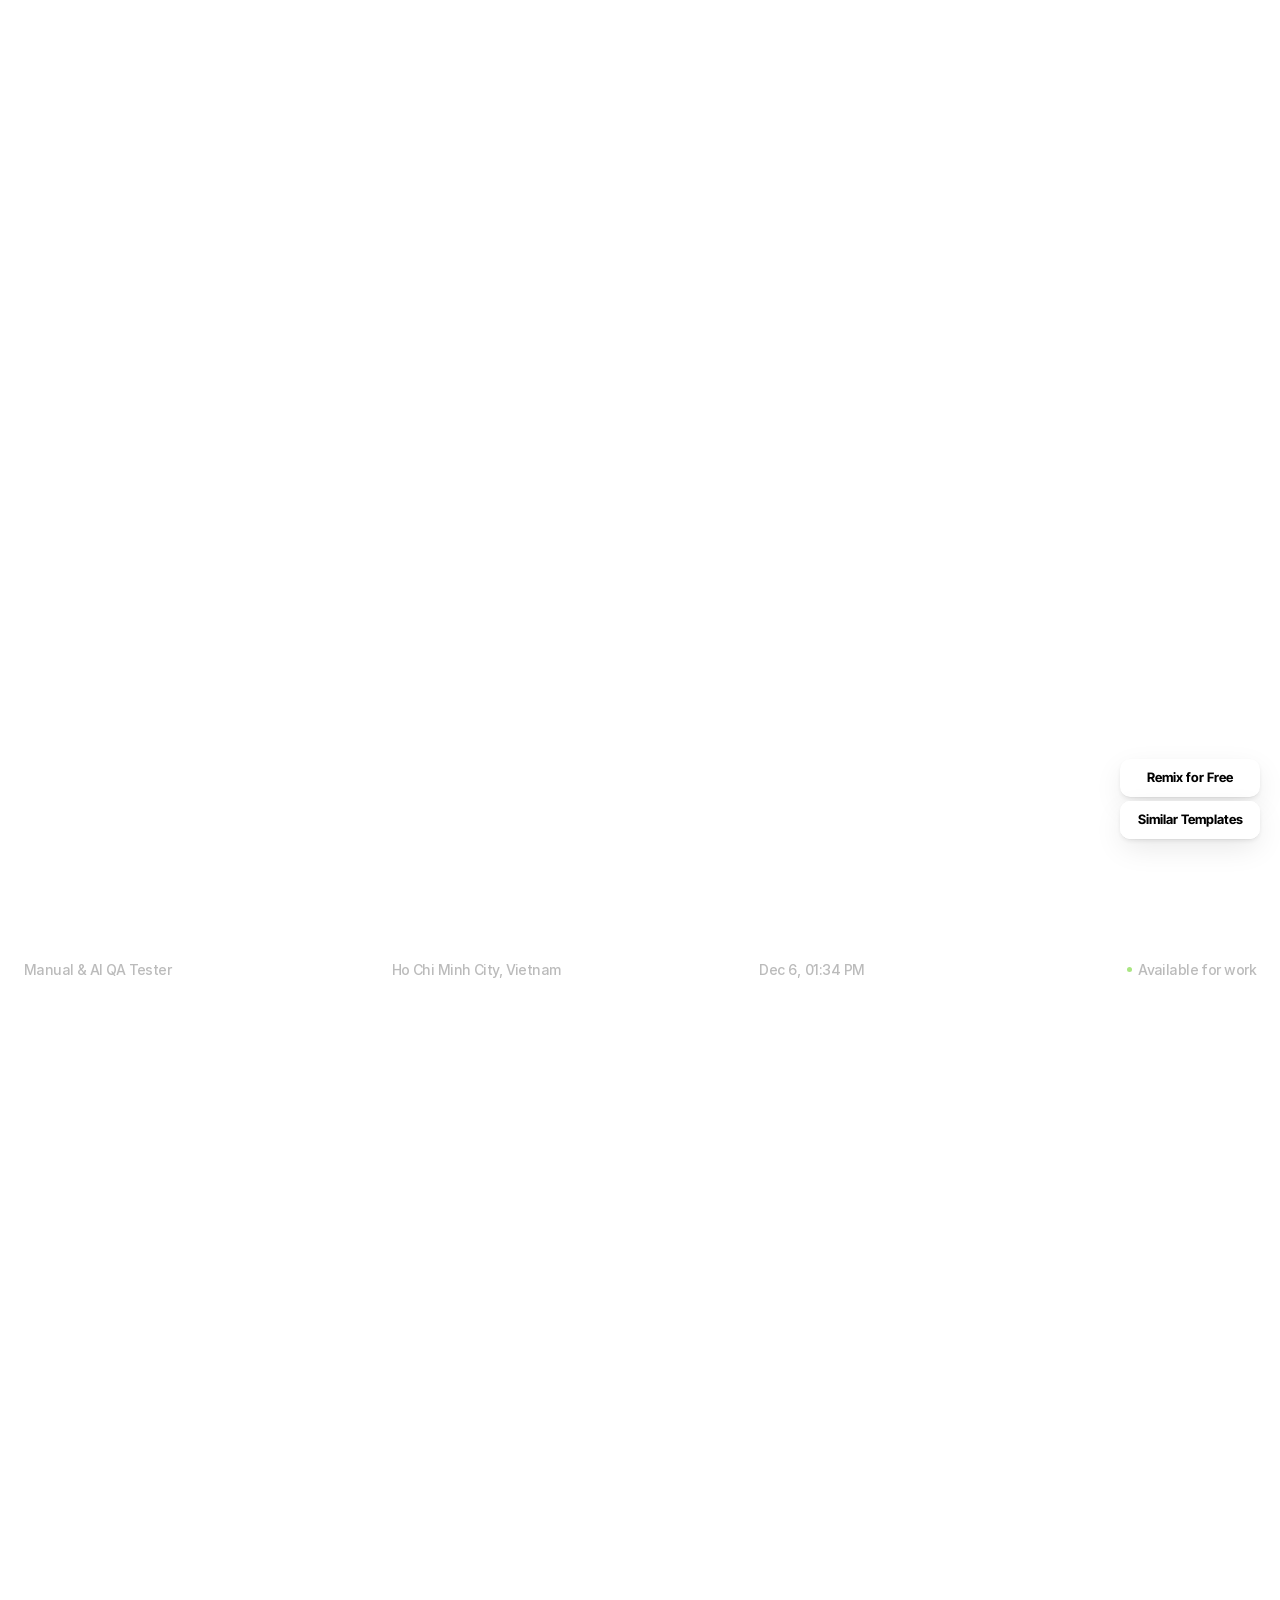
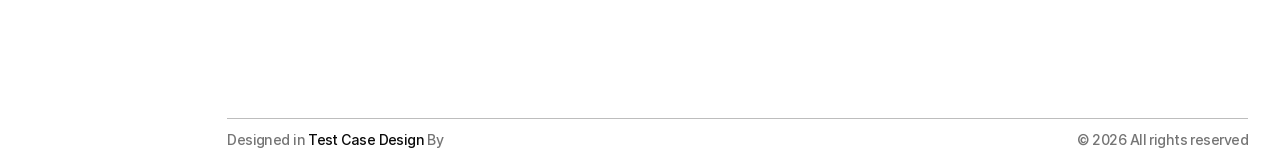
==== commit 47574d8d: "Fix homepage project links, heading and sitemap" ====
--- a/index.html
+++ b/index.html
@@ -170,7 +170,7 @@
     
     <!-- End of bodyStart -->
 	
-	<div id="main" data-framer-hydrate-v2='{"routeId":"augiA20Il","localeId":"default","breakpoints":[{"hash":"72rtr7","mediaQuery":"(min-width: 1200px)"},{"hash":"9areac","mediaQuery":"(min-width: 810px) and (max-width: 1199.98px)"},{"hash":"ytzlhe","mediaQuery":"(max-width: 809.98px)"},{"hash":"1u0q2gz","mediaQuery":"(max-width: 809.98px)"},{"hash":"1pc5p6f","mediaQuery":"(min-width: 810px) and (max-width: 1199.98px)"},{"hash":"1lg05vm","mediaQuery":"(min-width: 1200px)"}]}' data-framer-ssr-released-at="2026-09-25T15:46:51.397Z" data-framer-page-optimized-at="2026-09-27T08:18:04.323Z" data-framer-generated-page><!--$--><!--$--><style data-framer-html-style>:root body { background: var(--token-bd9c3650-dfa0-4dbb-aced-9acfa97eea0c, rgb(255, 255, 255)); }</style><div class="framer-xZbEU framer-1lg05vm" data-layout-template="true" data-selection="true" style="min-height:100vh;width:auto"><div class="framer-uf9400-container"><div class="ssr-variant hidden-1pc5p6f hidden-1u0q2gz"><header class="framer-rao0J framer-k6gjp5 framer-v-k6gjp5" data-framer-name="Desktop - Bottom" style="width:100%"><nav class="framer-1t3fixh" data-framer-appear-id="1t3fixh" data-framer-name="Nav" style="background-color:var(--token-bd9c3650-dfa0-4dbb-aced-9acfa97eea0c, rgb(255, 255, 255));will-change:transform;opacity:0.001;transform:translateY(-150px)"><div class="framer-1xb1d2i" data-framer-name="Top"><!--$--><a aria-label="Logo/home button" class="framer-1rersb7 framer-1oa3eg" data-framer-name="Logo" href="./index.html#hero" style="border-bottom-left-radius:30px;border-bottom-right-radius:30px;border-top-left-radius:30px;border-top-right-radius:30px" data-cms-link="le8c5a684acfb"><div class="framer-vwl7i7" data-framer-component-type="RichTextContainer" style="--extracted-r6o4lv:var(--token-0126ddd0-5771-4ac0-95bb-244957a4549c, rgb(10, 10, 10));--framer-link-text-color:rgb(0, 153, 255);--framer-link-text-decoration:underline;transform:none"><p dir="auto" class="framer-text" style="--font-selector:SW50ZXItQm9sZA==;--framer-font-size:19px;--framer-font-weight:700;--framer-letter-spacing:-0.05em;--framer-line-height:0.8em;--framer-text-color:var(--extracted-r6o4lv, var(--token-0126ddd0-5771-4ac0-95bb-244957a4549c, rgb(10, 10, 10)))" data-cms-text="tc2335fe640f2">KIIN</p></div></a><!--/$--></div><div class="framer-at6zfw" data-framer-name="Contact" style="opacity:1;transform:none"><div class="framer-pubwwh-container"><!--$--><a class="framer-ilqlG framer-6WkYa framer-W62zT framer-1bg34pn framer-v-1bg34pn framer-1ng04ar" data-framer-name="13" data-highlight="true" href="mailto:hello@kiin.ai" target="_blank" tabindex="0" data-cms-link="ld96bb43ff2a9"><div class="framer-114kqeu" data-framer-name="Text"><div class="framer-17gwd7z" data-framer-component-type="RichTextContainer" style="--framer-link-text-color:rgb(0, 153, 255);--framer-link-text-decoration:underline;transform:none"><p class="framer-text framer-styles-preset-b2ob5d" data-styles-preset="uv61jZclI" dir="auto" data-cms-text="t9d21e001e914">hello@kiin.ai</p></div></div></a><!--/$--></div><div class="framer-5f3izt" data-framer-name="Line" style="background-color:var(--token-59a6abef-db8d-4935-863e-40cfe0c4ab16, rgb(94, 94, 94))"></div><div class="framer-huvslc" data-framer-name="Socials"><div class="framer-15l48yb-container"><!--$--><a aria-label="Social button" class="framer-ghM60 framer-1chhhoy framer-v-1chhhoy framer-271lx8" data-framer-name="Black" href="https://X.com" style="height:100%;width:100%" data-cms-link="lefc56a8b9c03"><svg class="framer-QMsyA framer-9izsf" role="presentation" viewbox="0 0 24 24" style="--1m6trwb:0;--21h8s6:var(--token-0126ddd0-5771-4ac0-95bb-244957a4549c, rgb(10, 10, 10));--pgex8v:2"><use href="#1688045918"></use></svg></a><!--/$--></div><div class="framer-1ddul9r-container"><!--$--><a aria-label="Social button" class="framer-ghM60 framer-1chhhoy framer-v-1chhhoy framer-271lx8" data-framer-name="Black" href="https://instagram.com" style="height:100%;width:100%" data-cms-link="l56082bd485b8"><svg class="framer-SHCqu framer-9izsf" role="presentation" viewbox="0 0 24 24" style="--1m6trwb:0;--21h8s6:var(--token-0126ddd0-5771-4ac0-95bb-244957a4549c, rgb(10, 10, 10));--pgex8v:2"><use href="#942143898"></use></svg></a><!--/$--></div><div class="framer-ifd7m2-container"><!--$--><a aria-label="Social button" class="framer-ghM60 framer-1chhhoy framer-v-1chhhoy framer-271lx8" data-framer-name="Black" data-v2social="2" style="height:100%;width:100%" data-cms-link="l9f018a1c3de0"><svg class="framer-QYJ03 framer-9izsf" role="presentation" viewbox="0 0 24 24" style="--1m6trwb:0;--21h8s6:var(--token-0126ddd0-5771-4ac0-95bb-244957a4549c, rgb(10, 10, 10));--pgex8v:2"><use href="#1403532491"></use></svg></a><!--/$--></div></div><div class="framer-mrbnlc" data-framer-name="Line" style="background-color:var(--token-59a6abef-db8d-4935-863e-40cfe0c4ab16, rgb(94, 94, 94))"></div><div class="framer-2f7xs5-container"><!--$--><a class="framer-ilqlG framer-6WkYa framer-W62zT framer-1bg34pn framer-v-1bg34pn framer-1ng04ar" data-framer-name="13" data-highlight="true" href="mailto:hello@kiin.ai" target="_blank" tabindex="0" data-cms-link="ld96bb43ff2a9"><div class="framer-114kqeu" data-framer-name="Text"><div class="framer-17gwd7z" data-framer-component-type="RichTextContainer" style="--framer-link-text-color:rgb(0, 153, 255);--framer-link-text-decoration:underline;transform:none"><p class="framer-text framer-styles-preset-b2ob5d" data-styles-preset="uv61jZclI" dir="auto" data-cms-text="t606289ad1341">Contact Me</p></div></div></a><!--/$--></div></div><div class="framer-13n2non" data-framer-name="Sections" style="opacity:1;transform:none"><!--$--><div class="framer-ysoap9-container"><!--$--><a class="framer-ilqlG framer-6WkYa framer-W62zT framer-1bg34pn framer-v-1bg34pn framer-1ng04ar" data-framer-name="13" data-highlight="true" href="./index.html#about" tabindex="0" data-cms-link="l832b211a8ed5"><div class="framer-114kqeu" data-framer-name="Text"><div class="framer-17gwd7z" data-framer-component-type="RichTextContainer" style="--framer-link-text-color:rgb(0, 153, 255);--framer-link-text-decoration:underline;transform:none"><p class="framer-text framer-styles-preset-b2ob5d" data-styles-preset="uv61jZclI" dir="auto" data-cms-text="t170322a32f3c">Info</p></div></div></a><!--/$--></div><!--/$--></div><div class="framer-x38o07" data-framer-name="Line" style="background-color:var(--token-27416fcc-0407-491f-9a6c-ff0496ae3353, rgb(189, 189, 189))"></div></nav><div class="framer-18b5sge-container" style="will-change:transform;opacity:0;transform:translateY(400px)"><div class="framer-FWUvp framer-d2426w framer-v-d2426w" data-framer-name="Desktop - Bottom" style="height:100%;width:100%"><div class="framer-j6xo83" data-framer-name="Projects ticker" style="background-color:var(--token-bd9c3650-dfa0-4dbb-aced-9acfa97eea0c, rgb(255, 255, 255))"><!--$--><div class="framer-1w6o7jl" draggable="false" style="display:flex;position:relative;--ticker-cms-total-children:9;-webkit-touch-callout:none;-webkit-user-select:none;user-select:none;touch-action:pan-y"><ul style="display:flex;position:relative;list-style-type:none;padding:0;margin:0;justify-content:flex-start;flex-direction:row;gap:8px;opacity:0;align-items:flex-end;width:100%;height:100%;max-height:100%;max-width:100%;transform:translateX(-8px)"><li class="ticker-item" aria-hidden="false" aria-posinset="1" aria-setsize="9" style="flex-grow:0;flex-shrink:0;position:relative;height:fit-content;width:15%;transform:none"><!--$--><a class="framer-1jj10tq framer-1lig6yt" draggable="false" href="./work/morrow/index.html" data-cms-link="le566a110971d"><div class="framer-1dktpye-container"><div class="framer-0xk35 framer-7jvp8 framer-crc6im framer-v-crc6im" data-framer-name="Desktop - Bottom" style="background-color:var(--token-bd9c3650-dfa0-4dbb-aced-9acfa97eea0c, rgb(255, 255, 255));width:100%"><div class="framer-1uri52o" data-framer-name="Title" style="background-color:var(--token-0126ddd0-5771-4ac0-95bb-244957a4549c, rgb(10, 10, 10));opacity:0"><div class="framer-xqqssu" data-framer-component-type="RichTextContainer" style="--extracted-r6o4lv:var(--token-bd9c3650-dfa0-4dbb-aced-9acfa97eea0c, rgb(255, 255, 255));--framer-link-text-color:rgb(0, 153, 255);--framer-link-text-decoration:underline;transform:none"><p class="framer-text framer-styles-preset-1r5sj9z" data-styles-preset="yKB4ENAhf" dir="auto" style="--framer-text-alignment:start;--framer-text-color:var(--extracted-r6o4lv, var(--token-bd9c3650-dfa0-4dbb-aced-9acfa97eea0c, rgb(255, 255, 255)))" data-cms-text="tc1b2cf91bb25">Yeah1 Group</p></div><div class="framer-801qa6" data-framer-component-type="RichTextContainer" style="--extracted-r6o4lv:var(--token-bd9c3650-dfa0-4dbb-aced-9acfa97eea0c, rgb(255, 255, 255));--framer-link-text-color:rgb(0, 153, 255);--framer-link-text-decoration:underline;transform:none"><p class="framer-text framer-styles-preset-1r5sj9z" data-styles-preset="yKB4ENAhf" dir="auto" style="--framer-text-alignment:start;--framer-text-color:var(--extracted-r6o4lv, var(--token-bd9c3650-dfa0-4dbb-aced-9acfa97eea0c, rgb(255, 255, 255)))" data-cms-text="t1ef53b9f79cf">'25</p></div></div><div class="framer-avx2cn" data-framer-name="Image"><div class="framer-wddru1" style="filter:brightness(1);-webkit-filter:brightness(1);height:auto;aspect-ratio:1"><div style="position:absolute;border-radius:inherit;corner-shape:inherit;top:0;right:0;bottom:0;left:0" data-framer-background-image-wrapper="true"><img decoding="async" width="1200" height="1200" sizes="(min-width: 1200px) max(max(max(100vw - 16px, 1px) * 0.15, 1px), 1px), (min-width: 810px) and (max-width: 1199.98px) max(max(max(max(100vw, 1px) - 16px, 1px) * 0.4, 1px), 1px), (max-width: 809.98px) max(max(max(max(100vw, 1px) - 16px, 1px) / 2, 1px), 1px)" srcset="https://framerusercontent.com/images/tBUrMdh33fEYS1TkOF9KUiws9c.png?width=1200&amp;height=825 512w,https://framerusercontent.com/images/tBUrMdh33fEYS1TkOF9KUiws9c.png?width=1200&amp;height=825 1024w,https://framerusercontent.com/images/tBUrMdh33fEYS1TkOF9KUiws9c.png?width=1200&amp;height=825 1200w" src="https://framerusercontent.com/images/tBUrMdh33fEYS1TkOF9KUiws9c.png?width=1200&amp;height=825" alt style="display:block;width:100%;height:100%;border-radius:inherit;corner-shape:inherit;object-position:center;object-fit:cover" data-cms-image="i1eb6e46f6809"></div></div></div></div></div></a><!--/$--></li><li class="ticker-item" aria-hidden="false" aria-posinset="2" aria-setsize="9" style="flex-grow:0;flex-shrink:0;position:relative;height:fit-content;width:15%;transform:none"><!--$--><a class="framer-1jj10tq framer-1lig6yt" draggable="false" href="./work/northbeam/index.html" data-cms-link="l9bf740235d91"><div class="framer-1dktpye-container"><div class="framer-0xk35 framer-7jvp8 framer-crc6im framer-v-crc6im" data-framer-name="Desktop - Bottom" style="background-color:var(--token-bd9c3650-dfa0-4dbb-aced-9acfa97eea0c, rgb(255, 255, 255));width:100%"><div class="framer-1uri52o" data-framer-name="Title" style="background-color:var(--token-0126ddd0-5771-4ac0-95bb-244957a4549c, rgb(10, 10, 10));opacity:0"><div class="framer-xqqssu" data-framer-component-type="RichTextContainer" style="--extracted-r6o4lv:var(--token-bd9c3650-dfa0-4dbb-aced-9acfa97eea0c, rgb(255, 255, 255));--framer-link-text-color:rgb(0, 153, 255);--framer-link-text-decoration:underline;transform:none"><p class="framer-text framer-styles-preset-1r5sj9z" data-styles-preset="yKB4ENAhf" dir="auto" style="--framer-text-alignment:start;--framer-text-color:var(--extracted-r6o4lv, var(--token-bd9c3650-dfa0-4dbb-aced-9acfa97eea0c, rgb(255, 255, 255)))" data-cms-text="te42038913921">1Creators Platform</p></div><div class="framer-801qa6" data-framer-component-type="RichTextContainer" style="--extracted-r6o4lv:var(--token-bd9c3650-dfa0-4dbb-aced-9acfa97eea0c, rgb(255, 255, 255));--framer-link-text-color:rgb(0, 153, 255);--framer-link-text-decoration:underline;transform:none"><p class="framer-text framer-styles-preset-1r5sj9z" data-styles-preset="yKB4ENAhf" dir="auto" style="--framer-text-alignment:start;--framer-text-color:var(--extracted-r6o4lv, var(--token-bd9c3650-dfa0-4dbb-aced-9acfa97eea0c, rgb(255, 255, 255)))" data-cms-text="te9423275000b">'26</p></div></div><div class="framer-avx2cn" data-framer-name="Image"><div class="framer-wddru1" style="filter:brightness(1);-webkit-filter:brightness(1);height:auto;aspect-ratio:0.7533333333333333"><div style="position:absolute;border-radius:inherit;corner-shape:inherit;top:0;right:0;bottom:0;left:0" data-framer-background-image-wrapper="true"><img decoding="async" width="904" height="1200" sizes="(min-width: 1200px) max(max(max(100vw - 16px, 1px) * 0.15, 1px), 1px), (min-width: 810px) and (max-width: 1199.98px) max(max(max(max(100vw, 1px) - 16px, 1px) * 0.4, 1px), 1px), (max-width: 809.98px) max(max(max(max(100vw, 1px) - 16px, 1px) / 2, 1px), 1px)" srcset="https://framerusercontent.com/images/8uBrJUItKnk2lu9o9eBzALhIY.png?width=1586&amp;height=992 771w,https://framerusercontent.com/images/8uBrJUItKnk2lu9o9eBzALhIY.png?width=1586&amp;height=992 904w" src="https://framerusercontent.com/images/8uBrJUItKnk2lu9o9eBzALhIY.png?width=1586&amp;height=992" alt style="display:block;width:100%;height:100%;border-radius:inherit;corner-shape:inherit;object-position:center;object-fit:cover" data-cms-image="i4bad2a402f04"></div></div></div></div></div></a><!--/$--></li><li class="ticker-item" aria-hidden="false" aria-posinset="3" aria-setsize="9" style="flex-grow:0;flex-shrink:0;position:relative;height:fit-content;width:15%;transform:none"><!--$--><a class="framer-1jj10tq framer-1lig6yt" draggable="false" href="./work/hana/index.html" data-cms-link="l0c78ca108c93"><div class="framer-1dktpye-container"><div class="framer-0xk35 framer-7jvp8 framer-crc6im framer-v-crc6im" data-framer-name="Desktop - Bottom" style="background-color:var(--token-bd9c3650-dfa0-4dbb-aced-9acfa97eea0c, rgb(255, 255, 255));width:100%"><div class="framer-1uri52o" data-framer-name="Title" style="background-color:var(--token-0126ddd0-5771-4ac0-95bb-244957a4549c, rgb(10, 10, 10));opacity:0"><div class="framer-xqqssu" data-framer-component-type="RichTextContainer" style="--extracted-r6o4lv:var(--token-bd9c3650-dfa0-4dbb-aced-9acfa97eea0c, rgb(255, 255, 255));--framer-link-text-color:rgb(0, 153, 255);--framer-link-text-decoration:underline;transform:none"><p class="framer-text framer-styles-preset-1r5sj9z" data-styles-preset="yKB4ENAhf" dir="auto" style="--framer-text-alignment:start;--framer-text-color:var(--extracted-r6o4lv, var(--token-bd9c3650-dfa0-4dbb-aced-9acfa97eea0c, rgb(255, 255, 255)))" data-cms-text="t0dcdf0fbeab2">SYE Holdings</p></div><div class="framer-801qa6" data-framer-component-type="RichTextContainer" style="--extracted-r6o4lv:var(--token-bd9c3650-dfa0-4dbb-aced-9acfa97eea0c, rgb(255, 255, 255));--framer-link-text-color:rgb(0, 153, 255);--framer-link-text-decoration:underline;transform:none"><p class="framer-text framer-styles-preset-1r5sj9z" data-styles-preset="yKB4ENAhf" dir="auto" style="--framer-text-alignment:start;--framer-text-color:var(--extracted-r6o4lv, var(--token-bd9c3650-dfa0-4dbb-aced-9acfa97eea0c, rgb(255, 255, 255)))" data-cms-text="te9423275000b">'26</p></div></div><div class="framer-avx2cn" data-framer-name="Image"><div class="framer-wddru1" style="filter:brightness(1);-webkit-filter:brightness(1);height:auto;aspect-ratio:1.3333333333333333"><div style="position:absolute;border-radius:inherit;corner-shape:inherit;top:0;right:0;bottom:0;left:0" data-framer-background-image-wrapper="true"><img decoding="async" width="2400" height="1800" sizes="(min-width: 1200px) max(max(max(100vw - 16px, 1px) * 0.15, 1px), 1px), (min-width: 810px) and (max-width: 1199.98px) max(max(max(max(100vw, 1px) - 16px, 1px) * 0.4, 1px), 1px), (max-width: 809.98px) max(max(max(max(100vw, 1px) - 16px, 1px) / 2, 1px), 1px)" srcset="https://framerusercontent.com/images/Mx2RAhokexM2LaoyUQJl2dWMp9k.png?width=1568&amp;height=1003 512w,https://framerusercontent.com/images/Mx2RAhokexM2LaoyUQJl2dWMp9k.png?width=1568&amp;height=1003 1024w,https://framerusercontent.com/images/Mx2RAhokexM2LaoyUQJl2dWMp9k.png?width=1568&amp;height=1003 2048w,https://framerusercontent.com/images/Mx2RAhokexM2LaoyUQJl2dWMp9k.png?width=1568&amp;height=1003 2400w" src="https://framerusercontent.com/images/Mx2RAhokexM2LaoyUQJl2dWMp9k.png?width=1568&amp;height=1003" alt style="display:block;width:100%;height:100%;border-radius:inherit;corner-shape:inherit;object-position:center;object-fit:cover" data-cms-image="i0b1b7e0b0505"></div></div></div></div></div></a><!--/$--></li><li class="ticker-item" aria-hidden="false" aria-posinset="4" aria-setsize="9" style="flex-grow:0;flex-shrink:0;position:relative;height:fit-content;width:15%;transform:none"><!--$--><a class="framer-1jj10tq framer-1lig6yt" draggable="false" href="./work/orbit/index.html" data-cms-link="l64b47e163393"><div class="framer-1dktpye-container"><div class="framer-0xk35 framer-7jvp8 framer-crc6im framer-v-crc6im" data-framer-name="Desktop - Bottom" style="background-color:var(--token-bd9c3650-dfa0-4dbb-aced-9acfa97eea0c, rgb(255, 255, 255));width:100%"><div class="framer-1uri52o" data-framer-name="Title" style="background-color:var(--token-0126ddd0-5771-4ac0-95bb-244957a4549c, rgb(10, 10, 10));opacity:0"><div class="framer-xqqssu" data-framer-component-type="RichTextContainer" style="--extracted-r6o4lv:var(--token-bd9c3650-dfa0-4dbb-aced-9acfa97eea0c, rgb(255, 255, 255));--framer-link-text-color:rgb(0, 153, 255);--framer-link-text-decoration:underline;transform:none"><p class="framer-text framer-styles-preset-1r5sj9z" data-styles-preset="yKB4ENAhf" dir="auto" style="--framer-text-alignment:start;--framer-text-color:var(--extracted-r6o4lv, var(--token-bd9c3650-dfa0-4dbb-aced-9acfa97eea0c, rgb(255, 255, 255)))" data-cms-text="t1963b0f551fa">MangoPlus</p></div><div class="framer-801qa6" data-framer-component-type="RichTextContainer" style="--extracted-r6o4lv:var(--token-bd9c3650-dfa0-4dbb-aced-9acfa97eea0c, rgb(255, 255, 255));--framer-link-text-color:rgb(0, 153, 255);--framer-link-text-decoration:underline;transform:none"><p class="framer-text framer-styles-preset-1r5sj9z" data-styles-preset="yKB4ENAhf" dir="auto" style="--framer-text-alignment:start;--framer-text-color:var(--extracted-r6o4lv, var(--token-bd9c3650-dfa0-4dbb-aced-9acfa97eea0c, rgb(255, 255, 255)))" data-cms-text="t1ef53b9f79cf">'25</p></div></div><div class="framer-avx2cn" data-framer-name="Image"><div class="framer-wddru1" style="filter:brightness(1);-webkit-filter:brightness(1);height:auto;aspect-ratio:0.7505232314776057"><div style="position:absolute;border-radius:inherit;corner-shape:inherit;top:0;right:0;bottom:0;left:0" data-framer-background-image-wrapper="true"><img decoding="async" width="1793" height="2389" sizes="(min-width: 1200px) max(max(max(100vw - 16px, 1px) * 0.15, 1px), 1px), (min-width: 810px) and (max-width: 1199.98px) max(max(max(max(100vw, 1px) - 16px, 1px) * 0.4, 1px), 1px), (max-width: 809.98px) max(max(max(max(100vw, 1px) - 16px, 1px) / 2, 1px), 1px)" srcset="https://framerusercontent.com/images/TPOTFYjFLCDbwjehXfRR9SCnZ94.png?width=1200&amp;height=825 768w,https://framerusercontent.com/images/TPOTFYjFLCDbwjehXfRR9SCnZ94.png?width=1200&amp;height=825 1537w,https://framerusercontent.com/images/TPOTFYjFLCDbwjehXfRR9SCnZ94.png?width=1200&amp;height=825 1793w" src="https://framerusercontent.com/images/TPOTFYjFLCDbwjehXfRR9SCnZ94.png?width=1200&amp;height=825" alt style="display:block;width:100%;height:100%;border-radius:inherit;corner-shape:inherit;object-position:center;object-fit:cover" data-cms-image="i8f54d17c3539"></div></div></div></div></div></a><!--/$--></li><li class="ticker-item" aria-hidden="false" aria-posinset="5" aria-setsize="9" style="flex-grow:0;flex-shrink:0;position:relative;height:fit-content;width:15%;transform:none"><!--$--><a class="framer-1jj10tq framer-1lig6yt" draggable="false" href="./work/field/index.html" data-cms-link="l488aa92ee91e"><div class="framer-1dktpye-container"><div class="framer-0xk35 framer-7jvp8 framer-crc6im framer-v-crc6im" data-framer-name="Desktop - Bottom" style="background-color:var(--token-bd9c3650-dfa0-4dbb-aced-9acfa97eea0c, rgb(255, 255, 255));width:100%"><div class="framer-1uri52o" data-framer-name="Title" style="background-color:var(--token-0126ddd0-5771-4ac0-95bb-244957a4549c, rgb(10, 10, 10));opacity:0"><div class="framer-xqqssu" data-framer-component-type="RichTextContainer" style="--extracted-r6o4lv:var(--token-bd9c3650-dfa0-4dbb-aced-9acfa97eea0c, rgb(255, 255, 255));--framer-link-text-color:rgb(0, 153, 255);--framer-link-text-decoration:underline;transform:none"><p class="framer-text framer-styles-preset-1r5sj9z" data-styles-preset="yKB4ENAhf" dir="auto" style="--framer-text-alignment:start;--framer-text-color:var(--extracted-r6o4lv, var(--token-bd9c3650-dfa0-4dbb-aced-9acfa97eea0c, rgb(255, 255, 255)))" data-cms-text="t2f34387ce816">UIT AI Chatbot</p></div><div class="framer-801qa6" data-framer-component-type="RichTextContainer" style="--extracted-r6o4lv:var(--token-bd9c3650-dfa0-4dbb-aced-9acfa97eea0c, rgb(255, 255, 255));--framer-link-text-color:rgb(0, 153, 255);--framer-link-text-decoration:underline;transform:none"><p class="framer-text framer-styles-preset-1r5sj9z" data-styles-preset="yKB4ENAhf" dir="auto" style="--framer-text-alignment:start;--framer-text-color:var(--extracted-r6o4lv, var(--token-bd9c3650-dfa0-4dbb-aced-9acfa97eea0c, rgb(255, 255, 255)))" data-cms-text="tb581c450ec2c">'24</p></div></div><div class="framer-avx2cn" data-framer-name="Image"><div class="framer-wddru1" style="filter:brightness(1);-webkit-filter:brightness(1);height:auto;aspect-ratio:0.9485834207764953"><div style="position:absolute;border-radius:inherit;corner-shape:inherit;top:0;right:0;bottom:0;left:0" data-framer-background-image-wrapper="true"><img decoding="async" width="904" height="953" sizes="(min-width: 1200px) max(max(max(100vw - 16px, 1px) * 0.15, 1px), 1px), (min-width: 810px) and (max-width: 1199.98px) max(max(max(max(100vw, 1px) - 16px, 1px) * 0.4, 1px), 1px)" srcset="https://framerusercontent.com/images/QmJO0sNC9FYzW7mU46EjCsoh9g.png?width=1536&amp;height=1024 904w" src="https://framerusercontent.com/images/QmJO0sNC9FYzW7mU46EjCsoh9g.png?width=1536&amp;height=1024" alt style="display:block;width:100%;height:100%;border-radius:inherit;corner-shape:inherit;object-position:center;object-fit:cover" data-cms-image="ic6c8148e2ecb"></div></div></div></div></div></a><!--/$--></li><li class="ticker-item" aria-hidden="false" aria-posinset="6" aria-setsize="9" style="flex-grow:0;flex-shrink:0;position:relative;height:fit-content;width:15%;transform:none"><!--$--><a class="framer-1jj10tq framer-1lig6yt" draggable="false" href="./work/noveq/index.html" data-cms-link="l2c2b8d837ceb"><div class="framer-1dktpye-container"><div class="framer-0xk35 framer-7jvp8 framer-crc6im framer-v-crc6im" data-framer-name="Desktop - Bottom" style="background-color:var(--token-bd9c3650-dfa0-4dbb-aced-9acfa97eea0c, rgb(255, 255, 255));width:100%"><div class="framer-1uri52o" data-framer-name="Title" style="background-color:var(--token-0126ddd0-5771-4ac0-95bb-244957a4549c, rgb(10, 10, 10));opacity:0"><div class="framer-xqqssu" data-framer-component-type="RichTextContainer" style="--extracted-r6o4lv:var(--token-bd9c3650-dfa0-4dbb-aced-9acfa97eea0c, rgb(255, 255, 255));--framer-link-text-color:rgb(0, 153, 255);--framer-link-text-decoration:underline;transform:none"><p class="framer-text framer-styles-preset-1r5sj9z" data-styles-preset="yKB4ENAhf" dir="auto" style="--framer-text-alignment:start;--framer-text-color:var(--extracted-r6o4lv, var(--token-bd9c3650-dfa0-4dbb-aced-9acfa97eea0c, rgb(255, 255, 255)))" data-cms-text="ta2ca74535f47">Every Half AI Chatbot</p></div><div class="framer-801qa6" data-framer-component-type="RichTextContainer" style="--extracted-r6o4lv:var(--token-bd9c3650-dfa0-4dbb-aced-9acfa97eea0c, rgb(255, 255, 255));--framer-link-text-color:rgb(0, 153, 255);--framer-link-text-decoration:underline;transform:none"><p class="framer-text framer-styles-preset-1r5sj9z" data-styles-preset="yKB4ENAhf" dir="auto" style="--framer-text-alignment:start;--framer-text-color:var(--extracted-r6o4lv, var(--token-bd9c3650-dfa0-4dbb-aced-9acfa97eea0c, rgb(255, 255, 255)))" data-cms-text="te9423275000b">'26</p></div></div><div class="framer-avx2cn" data-framer-name="Image"><div class="framer-wddru1" style="filter:brightness(1);-webkit-filter:brightness(1);height:auto;aspect-ratio:1.3333333333333333"><div style="position:absolute;border-radius:inherit;corner-shape:inherit;top:0;right:0;bottom:0;left:0" data-framer-background-image-wrapper="true"><img decoding="async" width="2400" height="1800" sizes="(min-width: 1200px) max(max(max(100vw - 16px, 1px) * 0.15, 1px), 1px), (min-width: 810px) and (max-width: 1199.98px) max(max(max(max(100vw, 1px) - 16px, 1px) * 0.4, 1px), 1px)" srcset="https://framerusercontent.com/images/SEayEoNLuqcgNy2Uz3dkwpOTYs.png?width=1586&amp;height=992 512w,https://framerusercontent.com/images/SEayEoNLuqcgNy2Uz3dkwpOTYs.png?width=1586&amp;height=992 1024w,https://framerusercontent.com/images/SEayEoNLuqcgNy2Uz3dkwpOTYs.png?width=1586&amp;height=992 2048w,https://framerusercontent.com/images/SEayEoNLuqcgNy2Uz3dkwpOTYs.png?width=1586&amp;height=992 2400w" src="https://framerusercontent.com/images/SEayEoNLuqcgNy2Uz3dkwpOTYs.png?width=1586&amp;height=992" alt style="display:block;width:100%;height:100%;border-radius:inherit;corner-shape:inherit;object-position:center;object-fit:cover" data-cms-image="i8f50af9e0907"></div></div></div></div></div></a><!--/$--></li><li class="ticker-item" aria-hidden="false" aria-posinset="7" aria-setsize="9" style="flex-grow:0;flex-shrink:0;position:relative;height:fit-content;width:15%;transform:none"><!--$--><a class="framer-1jj10tq framer-1lig6yt" draggable="false" href="./work/luma/index.html" data-cms-link="ld4068498b1ff"><div class="framer-1dktpye-container"><div class="framer-0xk35 framer-7jvp8 framer-crc6im framer-v-crc6im" data-framer-name="Desktop - Bottom" style="background-color:var(--token-bd9c3650-dfa0-4dbb-aced-9acfa97eea0c, rgb(255, 255, 255));width:100%"><div class="framer-1uri52o" data-framer-name="Title" style="background-color:var(--token-0126ddd0-5771-4ac0-95bb-244957a4549c, rgb(10, 10, 10));opacity:0"><div class="framer-xqqssu" data-framer-component-type="RichTextContainer" style="--extracted-r6o4lv:var(--token-bd9c3650-dfa0-4dbb-aced-9acfa97eea0c, rgb(255, 255, 255));--framer-link-text-color:rgb(0, 153, 255);--framer-link-text-decoration:underline;transform:none"><p class="framer-text framer-styles-preset-1r5sj9z" data-styles-preset="yKB4ENAhf" dir="auto" style="--framer-text-alignment:start;--framer-text-color:var(--extracted-r6o4lv, var(--token-bd9c3650-dfa0-4dbb-aced-9acfa97eea0c, rgb(255, 255, 255)))" data-cms-text="t346481f34b91">Phan Kim Design</p></div><div class="framer-801qa6" data-framer-component-type="RichTextContainer" style="--extracted-r6o4lv:var(--token-bd9c3650-dfa0-4dbb-aced-9acfa97eea0c, rgb(255, 255, 255));--framer-link-text-color:rgb(0, 153, 255);--framer-link-text-decoration:underline;transform:none"><p class="framer-text framer-styles-preset-1r5sj9z" data-styles-preset="yKB4ENAhf" dir="auto" style="--framer-text-alignment:start;--framer-text-color:var(--extracted-r6o4lv, var(--token-bd9c3650-dfa0-4dbb-aced-9acfa97eea0c, rgb(255, 255, 255)))" data-cms-text="tb581c450ec2c">'24</p></div></div><div class="framer-avx2cn" data-framer-name="Image"><div class="framer-wddru1" style="filter:brightness(1);-webkit-filter:brightness(1);height:auto;aspect-ratio:0.755"><div style="position:absolute;border-radius:inherit;corner-shape:inherit;top:0;right:0;bottom:0;left:0" data-framer-background-image-wrapper="true"><img decoding="async" width="906" height="1200" sizes="(min-width: 1200px) max(max(max(100vw - 16px, 1px) * 0.15, 1px), 1px)" srcset="https://framerusercontent.com/images/X08h7ztCyniTNVNY8OoESaAog.png?width=1200&amp;height=825 773w,https://framerusercontent.com/images/X08h7ztCyniTNVNY8OoESaAog.png?width=1200&amp;height=825 906w" src="https://framerusercontent.com/images/X08h7ztCyniTNVNY8OoESaAog.png?width=1200&amp;height=825" alt style="display:block;width:100%;height:100%;border-radius:inherit;corner-shape:inherit;object-position:center;object-fit:cover" data-cms-image="i310de91dbeea"></div></div></div></div></div></a><!--/$--></li><li class="ticker-item" aria-hidden="false" aria-posinset="8" aria-setsize="9" style="flex-grow:0;flex-shrink:0;position:relative;height:fit-content;width:15%;transform:none"><!--$--><a class="framer-1jj10tq framer-1lig6yt" draggable="false" href="./work/relay/index.html" data-cms-link="le6e80c4d27f2"><div class="framer-1dktpye-container"><div class="framer-0xk35 framer-7jvp8 framer-crc6im framer-v-crc6im" data-framer-name="Desktop - Bottom" style="background-color:var(--token-bd9c3650-dfa0-4dbb-aced-9acfa97eea0c, rgb(255, 255, 255));width:100%"><div class="framer-1uri52o" data-framer-name="Title" style="background-color:var(--token-0126ddd0-5771-4ac0-95bb-244957a4549c, rgb(10, 10, 10));opacity:0"><div class="framer-xqqssu" data-framer-component-type="RichTextContainer" style="--extracted-r6o4lv:var(--token-bd9c3650-dfa0-4dbb-aced-9acfa97eea0c, rgb(255, 255, 255));--framer-link-text-color:rgb(0, 153, 255);--framer-link-text-decoration:underline;transform:none"><p class="framer-text framer-styles-preset-1r5sj9z" data-styles-preset="yKB4ENAhf" dir="auto" style="--framer-text-alignment:start;--framer-text-color:var(--extracted-r6o4lv, var(--token-bd9c3650-dfa0-4dbb-aced-9acfa97eea0c, rgb(255, 255, 255)))" data-cms-text="tb3b21b22759e">Bích Thủy Portfolio</p></div><div class="framer-801qa6" data-framer-component-type="RichTextContainer" style="--extracted-r6o4lv:var(--token-bd9c3650-dfa0-4dbb-aced-9acfa97eea0c, rgb(255, 255, 255));--framer-link-text-color:rgb(0, 153, 255);--framer-link-text-decoration:underline;transform:none"><p class="framer-text framer-styles-preset-1r5sj9z" data-styles-preset="yKB4ENAhf" dir="auto" style="--framer-text-alignment:start;--framer-text-color:var(--extracted-r6o4lv, var(--token-bd9c3650-dfa0-4dbb-aced-9acfa97eea0c, rgb(255, 255, 255)))" data-cms-text="t5985a37f6552">'23</p></div></div><div class="framer-avx2cn" data-framer-name="Image"><div class="framer-wddru1" style="filter:brightness(1);-webkit-filter:brightness(1);height:auto;aspect-ratio:1.7830609212481427"><div style="position:absolute;border-radius:inherit;corner-shape:inherit;top:0;right:0;bottom:0;left:0" data-framer-background-image-wrapper="true"><img decoding="async" width="1200" height="673" sizes="(min-width: 1200px) max(max(max(100vw - 16px, 1px) * 0.15, 1px), 1px)" srcset="https://framerusercontent.com/images/PTZ2PZG1uDniHdseCBkvMSMjwA.png?width=1200&amp;height=825 512w,https://framerusercontent.com/images/PTZ2PZG1uDniHdseCBkvMSMjwA.png?width=1200&amp;height=825 1024w,https://framerusercontent.com/images/PTZ2PZG1uDniHdseCBkvMSMjwA.png?width=1200&amp;height=825 1200w" src="https://framerusercontent.com/images/PTZ2PZG1uDniHdseCBkvMSMjwA.png?width=1200&amp;height=825" alt style="display:block;width:100%;height:100%;border-radius:inherit;corner-shape:inherit;object-position:center;object-fit:cover" data-cms-image="i846128f72f35"></div></div></div></div></div></a><!--/$--></li><li class="ticker-item" aria-hidden="false" aria-posinset="9" aria-setsize="9" style="flex-grow:0;flex-shrink:0;position:relative;height:fit-content;width:fit-content;transform:none"><div class="framer-imi6qf-container"><!--$--><!--/$--></div></li></ul></div> <!--/$--></div></div></div></header></div><div class="ssr-variant hidden-1lg05vm hidden-1u0q2gz"><header class="framer-rao0J framer-k6gjp5 framer-v-1kkh9bd" data-framer-name="Tablet" style="width:100%"><nav class="framer-1t3fixh" data-framer-appear-id="1t3fixh" data-framer-name="Nav" style="background-color:var(--token-bd9c3650-dfa0-4dbb-aced-9acfa97eea0c, rgb(255, 255, 255));will-change:transform;opacity:0.001;transform:translateY(-150px)"><div class="framer-1xb1d2i" data-framer-name="Top"><!--$--><a aria-label="Logo/home button" class="framer-1rersb7 framer-1oa3eg" data-framer-name="Logo" href="./index.html#hero" style="border-bottom-left-radius:30px;border-bottom-right-radius:30px;border-top-left-radius:30px;border-top-right-radius:30px" data-cms-link="le8c5a684acfb"><div class="framer-vwl7i7" data-framer-component-type="RichTextContainer" style="--extracted-r6o4lv:var(--token-0126ddd0-5771-4ac0-95bb-244957a4549c, rgb(10, 10, 10));--framer-link-text-color:rgb(0, 153, 255);--framer-link-text-decoration:underline;transform:none"><p dir="auto" class="framer-text" style="--font-selector:SW50ZXItQm9sZA==;--framer-font-size:19px;--framer-font-weight:700;--framer-letter-spacing:-0.05em;--framer-line-height:0.8em;--framer-text-color:var(--extracted-r6o4lv, var(--token-0126ddd0-5771-4ac0-95bb-244957a4549c, rgb(10, 10, 10)))" data-cms-text="tc2335fe640f2">KIIN</p></div></a><!--/$--></div><div class="framer-at6zfw" data-framer-name="Contact" style="opacity:1;transform:none"><div class="framer-pubwwh-container"><!--$--><a class="framer-ilqlG framer-6WkYa framer-W62zT framer-1bg34pn framer-v-1bg34pn framer-1ng04ar" data-framer-name="13" data-highlight="true" href="mailto:hello@kiin.ai" target="_blank" tabindex="0" data-cms-link="ld96bb43ff2a9"><div class="framer-114kqeu" data-framer-name="Text"><div class="framer-17gwd7z" data-framer-component-type="RichTextContainer" style="--framer-link-text-color:rgb(0, 153, 255);--framer-link-text-decoration:underline;transform:none"><p class="framer-text framer-styles-preset-b2ob5d" data-styles-preset="uv61jZclI" dir="auto" data-cms-text="t9d21e001e914">hello@kiin.ai</p></div></div></a><!--/$--></div><div class="framer-5f3izt" data-framer-name="Line" style="background-color:var(--token-59a6abef-db8d-4935-863e-40cfe0c4ab16, rgb(94, 94, 94))"></div><div class="framer-huvslc" data-framer-name="Socials"><div class="framer-15l48yb-container"><!--$--><a aria-label="Social button" class="framer-ghM60 framer-1chhhoy framer-v-1chhhoy framer-271lx8" data-framer-name="Black" href="https://X.com" style="height:100%;width:100%" data-cms-link="lefc56a8b9c03"><svg class="framer-QMsyA framer-9izsf" role="presentation" viewbox="0 0 24 24" style="--1m6trwb:0;--21h8s6:var(--token-0126ddd0-5771-4ac0-95bb-244957a4549c, rgb(10, 10, 10));--pgex8v:2"><use href="#1688045918"></use></svg></a><!--/$--></div><div class="framer-1ddul9r-container"><!--$--><a aria-label="Social button" class="framer-ghM60 framer-1chhhoy framer-v-1chhhoy framer-271lx8" data-framer-name="Black" href="https://instagram.com" style="height:100%;width:100%" data-cms-link="l56082bd485b8"><svg class="framer-SHCqu framer-9izsf" role="presentation" viewbox="0 0 24 24" style="--1m6trwb:0;--21h8s6:var(--token-0126ddd0-5771-4ac0-95bb-244957a4549c, rgb(10, 10, 10));--pgex8v:2"><use href="#942143898"></use></svg></a><!--/$--></div><div class="framer-ifd7m2-container"><!--$--><a aria-label="Social button" class="framer-ghM60 framer-1chhhoy framer-v-1chhhoy framer-271lx8" data-framer-name="Black" data-v2social="2" style="height:100%;width:100%" data-cms-link="l9f018a1c3de0"><svg class="framer-QYJ03 framer-9izsf" role="presentation" viewbox="0 0 24 24" style="--1m6trwb:0;--21h8s6:var(--token-0126ddd0-5771-4ac0-95bb-244957a4549c, rgb(10, 10, 10));--pgex8v:2"><use href="#1403532491"></use></svg></a><!--/$--></div></div><div class="framer-mrbnlc" data-framer-name="Line" style="background-color:var(--token-59a6abef-db8d-4935-863e-40cfe0c4ab16, rgb(94, 94, 94))"></div><div class="framer-2f7xs5-container"><!--$--><a class="framer-ilqlG framer-6WkYa framer-W62zT framer-1bg34pn framer-v-1bg34pn framer-1ng04ar" data-framer-name="13" data-highlight="true" href="mailto:hello@kiin.ai" target="_blank" tabindex="0" data-cms-link="ld96bb43ff2a9"><div class="framer-114kqeu" data-framer-name="Text"><div class="framer-17gwd7z" data-framer-component-type="RichTextContainer" style="--framer-link-text-color:rgb(0, 153, 255);--framer-link-text-decoration:underline;transform:none"><p class="framer-text framer-styles-preset-b2ob5d" data-styles-preset="uv61jZclI" dir="auto" data-cms-text="t606289ad1341">Contact Me</p></div></div></a><!--/$--></div></div><div class="framer-13n2non" data-framer-name="Sections" style="opacity:1;transform:none"><!--$--><div class="framer-ysoap9-container"><!--$--><a class="framer-ilqlG framer-6WkYa framer-W62zT framer-1bg34pn framer-v-1bg34pn framer-1ng04ar" data-framer-name="13" data-highlight="true" href="./index.html#about" tabindex="0" data-cms-link="l832b211a8ed5"><div class="framer-114kqeu" data-framer-name="Text"><div class="framer-17gwd7z" data-framer-component-type="RichTextContainer" style="--framer-link-text-color:rgb(0, 153, 255);--framer-link-text-decoration:underline;transform:none"><p class="framer-text framer-styles-preset-b2ob5d" data-styles-preset="uv61jZclI" dir="auto" data-cms-text="t170322a32f3c">Info</p></div></div></a><!--/$--></div><!--/$--></div><div class="framer-x38o07" data-framer-name="Line" style="background-color:var(--token-27416fcc-0407-491f-9a6c-ff0496ae3353, rgb(189, 189, 189))"></div></nav></header></div><div class="ssr-variant hidden-1lg05vm hidden-1pc5p6f"><header class="framer-rao0J framer-k6gjp5 framer-v-ta6ora" data-framer-name="Phone" style="width:100%"><nav class="framer-1t3fixh" data-framer-appear-id="1t3fixh" data-framer-name="Nav" style="background-color:var(--token-bd9c3650-dfa0-4dbb-aced-9acfa97eea0c, rgb(255, 255, 255));will-change:transform;opacity:0.001;transform:translateY(-150px)"><div class="framer-1xb1d2i" data-framer-name="Top"><!--$--><a aria-label="Logo/home button" class="framer-1rersb7 framer-1oa3eg" data-framer-name="Logo" href="./index.html#hero" style="border-bottom-left-radius:30px;border-bottom-right-radius:30px;border-top-left-radius:30px;border-top-right-radius:30px" data-cms-link="le8c5a684acfb"><div class="framer-vwl7i7" data-framer-component-type="RichTextContainer" style="--extracted-r6o4lv:var(--token-0126ddd0-5771-4ac0-95bb-244957a4549c, rgb(10, 10, 10));--framer-link-text-color:rgb(0, 153, 255);--framer-link-text-decoration:underline;transform:none"><p dir="auto" class="framer-text" style="--font-selector:SW50ZXItQm9sZA==;--framer-font-size:19px;--framer-font-weight:700;--framer-letter-spacing:-0.05em;--framer-line-height:0.8em;--framer-text-color:var(--extracted-r6o4lv, var(--token-0126ddd0-5771-4ac0-95bb-244957a4549c, rgb(10, 10, 10)))" data-cms-text="tc2335fe640f2">KIIN</p></div></a><!--/$--><div class="framer-1fxw09g" data-framer-name="Menu button" data-highlight="true" tabindex="0"><svg class="framer-ohg0r framer-108qgt6" role="presentation" viewbox="0 0 24 24" style="--1m6trwb:0;--21h8s6:var(--token-0126ddd0-5771-4ac0-95bb-244957a4549c, rgb(10, 10, 10));--pgex8v:1.5;transform:none"><use href="#465907804"></use></svg></div></div><div class="framer-x38o07" data-framer-name="Line" style="background-color:var(--token-27416fcc-0407-491f-9a6c-ff0496ae3353, rgb(189, 189, 189))"></div></nav></header></div></div><div class="framer-qjuda7 hidden-1lg05vm" data-framer-name="Projects page"><div class="ssr-variant hidden-1pc5p6f hidden-1u0q2gz"><div class="framer-f9qkd2-container" style="will-change:transform;opacity:0;transform:none"><div class="framer-FWUvp framer-d2426w framer-v-1m3kmul" data-framer-name="Desktop - Projects page" style="width:100%"><div class="framer-j6xo83" data-framer-name="Projects ticker" style="background-color:var(--token-bd9c3650-dfa0-4dbb-aced-9acfa97eea0c, rgb(255, 255, 255))"><!--$--><div class="framer-1w6o7jl" draggable="false" style="display:flex;position:relative;--ticker-cms-total-children:9;-webkit-touch-callout:none;-webkit-user-select:none;user-select:none;touch-action:pan-y"><ul style="display:flex;position:relative;list-style-type:none;padding:0;margin:0;justify-content:flex-start;flex-direction:row;gap:8px;opacity:0;align-items:flex-start;width:100%;height:100%;max-height:100%;max-width:100%;transform:translateX(-8px)"><li class="ticker-item" aria-hidden="false" aria-posinset="1" aria-setsize="9" style="flex-grow:0;flex-shrink:0;position:relative;height:fit-content;width:15%;transform:none"><!--$--><a class="framer-1jj10tq framer-1lig6yt" draggable="false" href="./work/morrow/index.html" data-cms-link="le566a110971d"><div class="framer-1dktpye-container"><div class="framer-0xk35 framer-7jvp8 framer-crc6im framer-v-yluoc9" data-framer-name="Desktop - Top" style="background-color:var(--token-bd9c3650-dfa0-4dbb-aced-9acfa97eea0c, rgb(255, 255, 255));width:100%"><div class="framer-1uri52o" data-framer-name="Title" style="background-color:var(--token-0126ddd0-5771-4ac0-95bb-244957a4549c, rgb(10, 10, 10));opacity:0"><div class="framer-xqqssu" data-framer-component-type="RichTextContainer" style="--extracted-r6o4lv:var(--token-bd9c3650-dfa0-4dbb-aced-9acfa97eea0c, rgb(255, 255, 255));--framer-link-text-color:rgb(0, 153, 255);--framer-link-text-decoration:underline;transform:none"><p class="framer-text framer-styles-preset-1r5sj9z" data-styles-preset="yKB4ENAhf" dir="auto" style="--framer-text-alignment:start;--framer-text-color:var(--extracted-r6o4lv, var(--token-bd9c3650-dfa0-4dbb-aced-9acfa97eea0c, rgb(255, 255, 255)))" data-cms-text="tc1b2cf91bb25">Yeah1 Group</p></div><div class="framer-801qa6" data-framer-component-type="RichTextContainer" style="--extracted-r6o4lv:var(--token-bd9c3650-dfa0-4dbb-aced-9acfa97eea0c, rgb(255, 255, 255));--framer-link-text-color:rgb(0, 153, 255);--framer-link-text-decoration:underline;transform:none"><p class="framer-text framer-styles-preset-1r5sj9z" data-styles-preset="yKB4ENAhf" dir="auto" style="--framer-text-alignment:start;--framer-text-color:var(--extracted-r6o4lv, var(--token-bd9c3650-dfa0-4dbb-aced-9acfa97eea0c, rgb(255, 255, 255)))" data-cms-text="t1ef53b9f79cf">'25</p></div></div><div class="framer-avx2cn" data-framer-name="Image"><div class="framer-wddru1" style="filter:brightness(1);-webkit-filter:brightness(1);height:auto;aspect-ratio:1"><div style="position:absolute;border-radius:inherit;corner-shape:inherit;top:0;right:0;bottom:0;left:0" data-framer-background-image-wrapper="true"><img decoding="async" width="1200" height="1200" sizes="(min-width: 1200px) max(max(max(100vw - 16px, 1px) * 0.15, 1px), 1px), (min-width: 810px) and (max-width: 1199.98px) max(max(max(max(100vw, 1px) - 16px, 1px) * 0.4, 1px), 1px), (max-width: 809.98px) max(max(max(max(100vw, 1px) - 16px, 1px) / 2, 1px), 1px)" srcset="https://framerusercontent.com/images/tBUrMdh33fEYS1TkOF9KUiws9c.png?width=1200&amp;height=825 512w,https://framerusercontent.com/images/tBUrMdh33fEYS1TkOF9KUiws9c.png?width=1200&amp;height=825 1024w,https://framerusercontent.com/images/tBUrMdh33fEYS1TkOF9KUiws9c.png?width=1200&amp;height=825 1200w" src="https://framerusercontent.com/images/tBUrMdh33fEYS1TkOF9KUiws9c.png?width=1200&amp;height=825" alt style="display:block;width:100%;height:100%;border-radius:inherit;corner-shape:inherit;object-position:center;object-fit:cover" data-cms-image="i1eb6e46f6809"></div></div></div></div></div></a><!--/$--></li><li class="ticker-item" aria-hidden="false" aria-posinset="2" aria-setsize="9" style="flex-grow:0;flex-shrink:0;position:relative;height:fit-content;width:15%;transform:none"><!--$--><a class="framer-1jj10tq framer-1lig6yt" draggable="false" href="./work/northbeam/index.html" data-cms-link="l9bf740235d91"><div class="framer-1dktpye-container"><div class="framer-0xk35 framer-7jvp8 framer-crc6im framer-v-yluoc9" data-framer-name="Desktop - Top" style="background-color:var(--token-bd9c3650-dfa0-4dbb-aced-9acfa97eea0c, rgb(255, 255, 255));width:100%"><div class="framer-1uri52o" data-framer-name="Title" style="background-color:var(--token-0126ddd0-5771-4ac0-95bb-244957a4549c, rgb(10, 10, 10));opacity:0"><div class="framer-xqqssu" data-framer-component-type="RichTextContainer" style="--extracted-r6o4lv:var(--token-bd9c3650-dfa0-4dbb-aced-9acfa97eea0c, rgb(255, 255, 255));--framer-link-text-color:rgb(0, 153, 255);--framer-link-text-decoration:underline;transform:none"><p class="framer-text framer-styles-preset-1r5sj9z" data-styles-preset="yKB4ENAhf" dir="auto" style="--framer-text-alignment:start;--framer-text-color:var(--extracted-r6o4lv, var(--token-bd9c3650-dfa0-4dbb-aced-9acfa97eea0c, rgb(255, 255, 255)))" data-cms-text="te42038913921">1Creators Platform</p></div><div class="framer-801qa6" data-framer-component-type="RichTextContainer" style="--extracted-r6o4lv:var(--token-bd9c3650-dfa0-4dbb-aced-9acfa97eea0c, rgb(255, 255, 255));--framer-link-text-color:rgb(0, 153, 255);--framer-link-text-decoration:underline;transform:none"><p class="framer-text framer-styles-preset-1r5sj9z" data-styles-preset="yKB4ENAhf" dir="auto" style="--framer-text-alignment:start;--framer-text-color:var(--extracted-r6o4lv, var(--token-bd9c3650-dfa0-4dbb-aced-9acfa97eea0c, rgb(255, 255, 255)))" data-cms-text="te9423275000b">'26</p></div></div><div class="framer-avx2cn" data-framer-name="Image"><div class="framer-wddru1" style="filter:brightness(1);-webkit-filter:brightness(1);height:auto;aspect-ratio:0.7533333333333333"><div style="position:absolute;border-radius:inherit;corner-shape:inherit;top:0;right:0;bottom:0;left:0" data-framer-background-image-wrapper="true"><img decoding="async" width="904" height="1200" sizes="(min-width: 1200px) max(max(max(100vw - 16px, 1px) * 0.15, 1px), 1px), (min-width: 810px) and (max-width: 1199.98px) max(max(max(max(100vw, 1px) - 16px, 1px) * 0.4, 1px), 1px), (max-width: 809.98px) max(max(max(max(100vw, 1px) - 16px, 1px) / 2, 1px), 1px)" srcset="https://framerusercontent.com/images/8uBrJUItKnk2lu9o9eBzALhIY.png?width=1586&amp;height=992 771w,https://framerusercontent.com/images/8uBrJUItKnk2lu9o9eBzALhIY.png?width=1586&amp;height=992 904w" src="https://framerusercontent.com/images/8uBrJUItKnk2lu9o9eBzALhIY.png?width=1586&amp;height=992" alt style="display:block;width:100%;height:100%;border-radius:inherit;corner-shape:inherit;object-position:center;object-fit:cover" data-cms-image="i4bad2a402f04"></div></div></div></div></div></a><!--/$--></li><li class="ticker-item" aria-hidden="false" aria-posinset="3" aria-setsize="9" style="flex-grow:0;flex-shrink:0;position:relative;height:fit-content;width:15%;transform:none"><!--$--><a class="framer-1jj10tq framer-1lig6yt" draggable="false" href="./work/hana/index.html" data-cms-link="l0c78ca108c93"><div class="framer-1dktpye-container"><div class="framer-0xk35 framer-7jvp8 framer-crc6im framer-v-yluoc9" data-framer-name="Desktop - Top" style="background-color:var(--token-bd9c3650-dfa0-4dbb-aced-9acfa97eea0c, rgb(255, 255, 255));width:100%"><div class="framer-1uri52o" data-framer-name="Title" style="background-color:var(--token-0126ddd0-5771-4ac0-95bb-244957a4549c, rgb(10, 10, 10));opacity:0"><div class="framer-xqqssu" data-framer-component-type="RichTextContainer" style="--extracted-r6o4lv:var(--token-bd9c3650-dfa0-4dbb-aced-9acfa97eea0c, rgb(255, 255, 255));--framer-link-text-color:rgb(0, 153, 255);--framer-link-text-decoration:underline;transform:none"><p class="framer-text framer-styles-preset-1r5sj9z" data-styles-preset="yKB4ENAhf" dir="auto" style="--framer-text-alignment:start;--framer-text-color:var(--extracted-r6o4lv, var(--token-bd9c3650-dfa0-4dbb-aced-9acfa97eea0c, rgb(255, 255, 255)))" data-cms-text="t0dcdf0fbeab2">SYE Holdings</p></div><div class="framer-801qa6" data-framer-component-type="RichTextContainer" style="--extracted-r6o4lv:var(--token-bd9c3650-dfa0-4dbb-aced-9acfa97eea0c, rgb(255, 255, 255));--framer-link-text-color:rgb(0, 153, 255);--framer-link-text-decoration:underline;transform:none"><p class="framer-text framer-styles-preset-1r5sj9z" data-styles-preset="yKB4ENAhf" dir="auto" style="--framer-text-alignment:start;--framer-text-color:var(--extracted-r6o4lv, var(--token-bd9c3650-dfa0-4dbb-aced-9acfa97eea0c, rgb(255, 255, 255)))" data-cms-text="te9423275000b">'26</p></div></div><div class="framer-avx2cn" data-framer-name="Image"><div class="framer-wddru1" style="filter:brightness(1);-webkit-filter:brightness(1);height:auto;aspect-ratio:1.3333333333333333"><div style="position:absolute;border-radius:inherit;corner-shape:inherit;top:0;right:0;bottom:0;left:0" data-framer-background-image-wrapper="true"><img decoding="async" width="2400" height="1800" sizes="(min-width: 1200px) max(max(max(100vw - 16px, 1px) * 0.15, 1px), 1px), (min-width: 810px) and (max-width: 1199.98px) max(max(max(max(100vw, 1px) - 16px, 1px) * 0.4, 1px), 1px), (max-width: 809.98px) max(max(max(max(100vw, 1px) - 16px, 1px) / 2, 1px), 1px)" srcset="https://framerusercontent.com/images/Mx2RAhokexM2LaoyUQJl2dWMp9k.png?width=1568&amp;height=1003 512w,https://framerusercontent.com/images/Mx2RAhokexM2LaoyUQJl2dWMp9k.png?width=1568&amp;height=1003 1024w,https://framerusercontent.com/images/Mx2RAhokexM2LaoyUQJl2dWMp9k.png?width=1568&amp;height=1003 2048w,https://framerusercontent.com/images/Mx2RAhokexM2LaoyUQJl2dWMp9k.png?width=1568&amp;height=1003 2400w" src="https://framerusercontent.com/images/Mx2RAhokexM2LaoyUQJl2dWMp9k.png?width=1568&amp;height=1003" alt style="display:block;width:100%;height:100%;border-radius:inherit;corner-shape:inherit;object-position:center;object-fit:cover" data-cms-image="i0b1b7e0b0505"></div></div></div></div></div></a><!--/$--></li><li class="ticker-item" aria-hidden="false" aria-posinset="4" aria-setsize="9" style="flex-grow:0;flex-shrink:0;position:relative;height:fit-content;width:15%;transform:none"><!--$--><a class="framer-1jj10tq framer-1lig6yt" draggable="false" href="./work/orbit/index.html" data-cms-link="l64b47e163393"><div class="framer-1dktpye-container"><div class="framer-0xk35 framer-7jvp8 framer-crc6im framer-v-yluoc9" data-framer-name="Desktop - Top" style="background-color:var(--token-bd9c3650-dfa0-4dbb-aced-9acfa97eea0c, rgb(255, 255, 255));width:100%"><div class="framer-1uri52o" data-framer-name="Title" style="background-color:var(--token-0126ddd0-5771-4ac0-95bb-244957a4549c, rgb(10, 10, 10));opacity:0"><div class="framer-xqqssu" data-framer-component-type="RichTextContainer" style="--extracted-r6o4lv:var(--token-bd9c3650-dfa0-4dbb-aced-9acfa97eea0c, rgb(255, 255, 255));--framer-link-text-color:rgb(0, 153, 255);--framer-link-text-decoration:underline;transform:none"><p class="framer-text framer-styles-preset-1r5sj9z" data-styles-preset="yKB4ENAhf" dir="auto" style="--framer-text-alignment:start;--framer-text-color:var(--extracted-r6o4lv, var(--token-bd9c3650-dfa0-4dbb-aced-9acfa97eea0c, rgb(255, 255, 255)))" data-cms-text="t1963b0f551fa">MangoPlus</p></div><div class="framer-801qa6" data-framer-component-type="RichTextContainer" style="--extracted-r6o4lv:var(--token-bd9c3650-dfa0-4dbb-aced-9acfa97eea0c, rgb(255, 255, 255));--framer-link-text-color:rgb(0, 153, 255);--framer-link-text-decoration:underline;transform:none"><p class="framer-text framer-styles-preset-1r5sj9z" data-styles-preset="yKB4ENAhf" dir="auto" style="--framer-text-alignment:start;--framer-text-color:var(--extracted-r6o4lv, var(--token-bd9c3650-dfa0-4dbb-aced-9acfa97eea0c, rgb(255, 255, 255)))" data-cms-text="t1ef53b9f79cf">'25</p></div></div><div class="framer-avx2cn" data-framer-name="Image"><div class="framer-wddru1" style="filter:brightness(1);-webkit-filter:brightness(1);height:auto;aspect-ratio:0.7505232314776057"><div style="position:absolute;border-radius:inherit;corner-shape:inherit;top:0;right:0;bottom:0;left:0" data-framer-background-image-wrapper="true"><img decoding="async" width="1793" height="2389" sizes="(min-width: 1200px) max(max(max(100vw - 16px, 1px) * 0.15, 1px), 1px), (min-width: 810px) and (max-width: 1199.98px) max(max(max(max(100vw, 1px) - 16px, 1px) * 0.4, 1px), 1px), (max-width: 809.98px) max(max(max(max(100vw, 1px) - 16px, 1px) / 2, 1px), 1px)" srcset="https://framerusercontent.com/images/TPOTFYjFLCDbwjehXfRR9SCnZ94.png?width=1200&amp;height=825 768w,https://framerusercontent.com/images/TPOTFYjFLCDbwjehXfRR9SCnZ94.png?width=1200&amp;height=825 1537w,https://framerusercontent.com/images/TPOTFYjFLCDbwjehXfRR9SCnZ94.png?width=1200&amp;height=825 1793w" src="https://framerusercontent.com/images/TPOTFYjFLCDbwjehXfRR9SCnZ94.png?width=1200&amp;height=825" alt style="display:block;width:100%;height:100%;border-radius:inherit;corner-shape:inherit;object-position:center;object-fit:cover" data-cms-image="i8f54d17c3539"></div></div></div></div></div></a><!--/$--></li><li class="ticker-item" aria-hidden="false" aria-posinset="5" aria-setsize="9" style="flex-grow:0;flex-shrink:0;position:relative;height:fit-content;width:15%;transform:none"><!--$--><a class="framer-1jj10tq framer-1lig6yt" draggable="false" href="./work/field/index.html" data-cms-link="l488aa92ee91e"><div class="framer-1dktpye-container"><div class="framer-0xk35 framer-7jvp8 framer-crc6im framer-v-yluoc9" data-framer-name="Desktop - Top" style="background-color:var(--token-bd9c3650-dfa0-4dbb-aced-9acfa97eea0c, rgb(255, 255, 255));width:100%"><div class="framer-1uri52o" data-framer-name="Title" style="background-color:var(--token-0126ddd0-5771-4ac0-95bb-244957a4549c, rgb(10, 10, 10));opacity:0"><div class="framer-xqqssu" data-framer-component-type="RichTextContainer" style="--extracted-r6o4lv:var(--token-bd9c3650-dfa0-4dbb-aced-9acfa97eea0c, rgb(255, 255, 255));--framer-link-text-color:rgb(0, 153, 255);--framer-link-text-decoration:underline;transform:none"><p class="framer-text framer-styles-preset-1r5sj9z" data-styles-preset="yKB4ENAhf" dir="auto" style="--framer-text-alignment:start;--framer-text-color:var(--extracted-r6o4lv, var(--token-bd9c3650-dfa0-4dbb-aced-9acfa97eea0c, rgb(255, 255, 255)))" data-cms-text="t2f34387ce816">UIT AI Chatbot</p></div><div class="framer-801qa6" data-framer-component-type="RichTextContainer" style="--extracted-r6o4lv:var(--token-bd9c3650-dfa0-4dbb-aced-9acfa97eea0c, rgb(255, 255, 255));--framer-link-text-color:rgb(0, 153, 255);--framer-link-text-decoration:underline;transform:none"><p class="framer-text framer-styles-preset-1r5sj9z" data-styles-preset="yKB4ENAhf" dir="auto" style="--framer-text-alignment:start;--framer-text-color:var(--extracted-r6o4lv, var(--token-bd9c3650-dfa0-4dbb-aced-9acfa97eea0c, rgb(255, 255, 255)))" data-cms-text="tb581c450ec2c">'24</p></div></div><div class="framer-avx2cn" data-framer-name="Image"><div class="framer-wddru1" style="filter:brightness(1);-webkit-filter:brightness(1);height:auto;aspect-ratio:0.9485834207764953"><div style="position:absolute;border-radius:inherit;corner-shape:inherit;top:0;right:0;bottom:0;left:0" data-framer-background-image-wrapper="true"><img decoding="async" width="904" height="953" sizes="(min-width: 1200px) max(max(max(100vw - 16px, 1px) * 0.15, 1px), 1px), (min-width: 810px) and (max-width: 1199.98px) max(max(max(max(100vw, 1px) - 16px, 1px) * 0.4, 1px), 1px)" srcset="https://framerusercontent.com/images/QmJO0sNC9FYzW7mU46EjCsoh9g.png?width=1536&amp;height=1024 904w" src="https://framerusercontent.com/images/QmJO0sNC9FYzW7mU46EjCsoh9g.png?width=1536&amp;height=1024" alt style="display:block;width:100%;height:100%;border-radius:inherit;corner-shape:inherit;object-position:center;object-fit:cover" data-cms-image="ic6c8148e2ecb"></div></div></div></div></div></a><!--/$--></li><li class="ticker-item" aria-hidden="false" aria-posinset="6" aria-setsize="9" style="flex-grow:0;flex-shrink:0;position:relative;height:fit-content;width:15%;transform:none"><!--$--><a class="framer-1jj10tq framer-1lig6yt" draggable="false" href="./work/noveq/index.html" data-cms-link="l2c2b8d837ceb"><div class="framer-1dktpye-container"><div class="framer-0xk35 framer-7jvp8 framer-crc6im framer-v-yluoc9" data-framer-name="Desktop - Top" style="background-color:var(--token-bd9c3650-dfa0-4dbb-aced-9acfa97eea0c, rgb(255, 255, 255));width:100%"><div class="framer-1uri52o" data-framer-name="Title" style="background-color:var(--token-0126ddd0-5771-4ac0-95bb-244957a4549c, rgb(10, 10, 10));opacity:0"><div class="framer-xqqssu" data-framer-component-type="RichTextContainer" style="--extracted-r6o4lv:var(--token-bd9c3650-dfa0-4dbb-aced-9acfa97eea0c, rgb(255, 255, 255));--framer-link-text-color:rgb(0, 153, 255);--framer-link-text-decoration:underline;transform:none"><p class="framer-text framer-styles-preset-1r5sj9z" data-styles-preset="yKB4ENAhf" dir="auto" style="--framer-text-alignment:start;--framer-text-color:var(--extracted-r6o4lv, var(--token-bd9c3650-dfa0-4dbb-aced-9acfa97eea0c, rgb(255, 255, 255)))" data-cms-text="ta2ca74535f47">Every Half AI Chatbot</p></div><div class="framer-801qa6" data-framer-component-type="RichTextContainer" style="--extracted-r6o4lv:var(--token-bd9c3650-dfa0-4dbb-aced-9acfa97eea0c, rgb(255, 255, 255));--framer-link-text-color:rgb(0, 153, 255);--framer-link-text-decoration:underline;transform:none"><p class="framer-text framer-styles-preset-1r5sj9z" data-styles-preset="yKB4ENAhf" dir="auto" style="--framer-text-alignment:start;--framer-text-color:var(--extracted-r6o4lv, var(--token-bd9c3650-dfa0-4dbb-aced-9acfa97eea0c, rgb(255, 255, 255)))" data-cms-text="te9423275000b">'26</p></div></div><div class="framer-avx2cn" data-framer-name="Image"><div class="framer-wddru1" style="filter:brightness(1);-webkit-filter:brightness(1);height:auto;aspect-ratio:1.3333333333333333"><div style="position:absolute;border-radius:inherit;corner-shape:inherit;top:0;right:0;bottom:0;left:0" data-framer-background-image-wrapper="true"><img decoding="async" width="2400" height="1800" sizes="(min-width: 1200px) max(max(max(100vw - 16px, 1px) * 0.15, 1px), 1px), (min-width: 810px) and (max-width: 1199.98px) max(max(max(max(100vw, 1px) - 16px, 1px) * 0.4, 1px), 1px)" srcset="https://framerusercontent.com/images/SEayEoNLuqcgNy2Uz3dkwpOTYs.png?width=1586&amp;height=992 512w,https://framerusercontent.com/images/SEayEoNLuqcgNy2Uz3dkwpOTYs.png?width=1586&amp;height=992 1024w,https://framerusercontent.com/images/SEayEoNLuqcgNy2Uz3dkwpOTYs.png?width=1586&amp;height=992 2048w,https://framerusercontent.com/images/SEayEoNLuqcgNy2Uz3dkwpOTYs.png?width=1586&amp;height=992 2400w" src="https://framerusercontent.com/images/SEayEoNLuqcgNy2Uz3dkwpOTYs.png?width=1586&amp;height=992" alt style="display:block;width:100%;height:100%;border-radius:inherit;corner-shape:inherit;object-position:center;object-fit:cover" data-cms-image="i8f50af9e0907"></div></div></div></div></div></a><!--/$--></li><li class="ticker-item" aria-hidden="false" aria-posinset="7" aria-setsize="9" style="flex-grow:0;flex-shrink:0;position:relative;height:fit-content;width:15%;transform:none"><!--$--><a class="framer-1jj10tq framer-1lig6yt" draggable="false" href="./work/luma/index.html" data-cms-link="ld4068498b1ff"><div class="framer-1dktpye-container"><div class="framer-0xk35 framer-7jvp8 framer-crc6im framer-v-yluoc9" data-framer-name="Desktop - Top" style="background-color:var(--token-bd9c3650-dfa0-4dbb-aced-9acfa97eea0c, rgb(255, 255, 255));width:100%"><div class="framer-1uri52o" data-framer-name="Title" style="background-color:var(--token-0126ddd0-5771-4ac0-95bb-244957a4549c, rgb(10, 10, 10));opacity:0"><div class="framer-xqqssu" data-framer-component-type="RichTextContainer" style="--extracted-r6o4lv:var(--token-bd9c3650-dfa0-4dbb-aced-9acfa97eea0c, rgb(255, 255, 255));--framer-link-text-color:rgb(0, 153, 255);--framer-link-text-decoration:underline;transform:none"><p class="framer-text framer-styles-preset-1r5sj9z" data-styles-preset="yKB4ENAhf" dir="auto" style="--framer-text-alignment:start;--framer-text-color:var(--extracted-r6o4lv, var(--token-bd9c3650-dfa0-4dbb-aced-9acfa97eea0c, rgb(255, 255, 255)))" data-cms-text="t346481f34b91">Phan Kim Design</p></div><div class="framer-801qa6" data-framer-component-type="RichTextContainer" style="--extracted-r6o4lv:var(--token-bd9c3650-dfa0-4dbb-aced-9acfa97eea0c, rgb(255, 255, 255));--framer-link-text-color:rgb(0, 153, 255);--framer-link-text-decoration:underline;transform:none"><p class="framer-text framer-styles-preset-1r5sj9z" data-styles-preset="yKB4ENAhf" dir="auto" style="--framer-text-alignment:start;--framer-text-color:var(--extracted-r6o4lv, var(--token-bd9c3650-dfa0-4dbb-aced-9acfa97eea0c, rgb(255, 255, 255)))" data-cms-text="tb581c450ec2c">'24</p></div></div><div class="framer-avx2cn" data-framer-name="Image"><div class="framer-wddru1" style="filter:brightness(1);-webkit-filter:brightness(1);height:auto;aspect-ratio:0.755"><div style="position:absolute;border-radius:inherit;corner-shape:inherit;top:0;right:0;bottom:0;left:0" data-framer-background-image-wrapper="true"><img decoding="async" width="906" height="1200" sizes="(min-width: 1200px) max(max(max(100vw - 16px, 1px) * 0.15, 1px), 1px)" srcset="https://framerusercontent.com/images/X08h7ztCyniTNVNY8OoESaAog.png?width=1200&amp;height=825 773w,https://framerusercontent.com/images/X08h7ztCyniTNVNY8OoESaAog.png?width=1200&amp;height=825 906w" src="https://framerusercontent.com/images/X08h7ztCyniTNVNY8OoESaAog.png?width=1200&amp;height=825" alt style="display:block;width:100%;height:100%;border-radius:inherit;corner-shape:inherit;object-position:center;object-fit:cover" data-cms-image="i310de91dbeea"></div></div></div></div></div></a><!--/$--></li><li class="ticker-item" aria-hidden="false" aria-posinset="8" aria-setsize="9" style="flex-grow:0;flex-shrink:0;position:relative;height:fit-content;width:15%;transform:none"><!--$--><a class="framer-1jj10tq framer-1lig6yt" draggable="false" href="./work/relay/index.html" data-cms-link="le6e80c4d27f2"><div class="framer-1dktpye-container"><div class="framer-0xk35 framer-7jvp8 framer-crc6im framer-v-yluoc9" data-framer-name="Desktop - Top" style="background-color:var(--token-bd9c3650-dfa0-4dbb-aced-9acfa97eea0c, rgb(255, 255, 255));width:100%"><div class="framer-1uri52o" data-framer-name="Title" style="background-color:var(--token-0126ddd0-5771-4ac0-95bb-244957a4549c, rgb(10, 10, 10));opacity:0"><div class="framer-xqqssu" data-framer-component-type="RichTextContainer" style="--extracted-r6o4lv:var(--token-bd9c3650-dfa0-4dbb-aced-9acfa97eea0c, rgb(255, 255, 255));--framer-link-text-color:rgb(0, 153, 255);--framer-link-text-decoration:underline;transform:none"><p class="framer-text framer-styles-preset-1r5sj9z" data-styles-preset="yKB4ENAhf" dir="auto" style="--framer-text-alignment:start;--framer-text-color:var(--extracted-r6o4lv, var(--token-bd9c3650-dfa0-4dbb-aced-9acfa97eea0c, rgb(255, 255, 255)))" data-cms-text="tb3b21b22759e">Bích Thủy Portfolio</p></div><div class="framer-801qa6" data-framer-component-type="RichTextContainer" style="--extracted-r6o4lv:var(--token-bd9c3650-dfa0-4dbb-aced-9acfa97eea0c, rgb(255, 255, 255));--framer-link-text-color:rgb(0, 153, 255);--framer-link-text-decoration:underline;transform:none"><p class="framer-text framer-styles-preset-1r5sj9z" data-styles-preset="yKB4ENAhf" dir="auto" style="--framer-text-alignment:start;--framer-text-color:var(--extracted-r6o4lv, var(--token-bd9c3650-dfa0-4dbb-aced-9acfa97eea0c, rgb(255, 255, 255)))" data-cms-text="t5985a37f6552">'23</p></div></div><div class="framer-avx2cn" data-framer-name="Image"><div class="framer-wddru1" style="filter:brightness(1);-webkit-filter:brightness(1);height:auto;aspect-ratio:1.7830609212481427"><div style="position:absolute;border-radius:inherit;corner-shape:inherit;top:0;right:0;bottom:0;left:0" data-framer-background-image-wrapper="true"><img decoding="async" width="1200" height="673" sizes="(min-width: 1200px) max(max(max(100vw - 16px, 1px) * 0.15, 1px), 1px)" srcset="https://framerusercontent.com/images/PTZ2PZG1uDniHdseCBkvMSMjwA.png?width=1200&amp;height=825 512w,https://framerusercontent.com/images/PTZ2PZG1uDniHdseCBkvMSMjwA.png?width=1200&amp;height=825 1024w,https://framerusercontent.com/images/PTZ2PZG1uDniHdseCBkvMSMjwA.png?width=1200&amp;height=825 1200w" src="https://framerusercontent.com/images/PTZ2PZG1uDniHdseCBkvMSMjwA.png?width=1200&amp;height=825" alt style="display:block;width:100%;height:100%;border-radius:inherit;corner-shape:inherit;object-position:center;object-fit:cover" data-cms-image="i846128f72f35"></div></div></div></div></div></a><!--/$--></li><li class="ticker-item" aria-hidden="false" aria-posinset="9" aria-setsize="9" style="flex-grow:0;flex-shrink:0;position:relative;height:fit-content;width:fit-content;transform:none"><div class="framer-imi6qf-container"><!--$--><!--/$--></div></li></ul></div> <!--/$--></div></div></div></div><div class="ssr-variant hidden-1lg05vm hidden-1u0q2gz"><div class="framer-f9qkd2-container" style="will-change:transform;opacity:0;transform:none"><div class="framer-FWUvp framer-d2426w framer-v-u6v3h7" data-framer-name="Tablet" style="width:100%"><div class="framer-j6xo83" data-framer-name="Projects ticker" style="background-color:var(--token-bd9c3650-dfa0-4dbb-aced-9acfa97eea0c, rgb(255, 255, 255))"><!--$--><div class="framer-1w6o7jl" draggable="false" style="display:flex;position:relative;--ticker-cms-total-children:7;-webkit-touch-callout:none;-webkit-user-select:none;user-select:none;touch-action:pan-y"><ul style="display:flex;position:relative;list-style-type:none;padding:0;margin:0;justify-content:flex-start;flex-direction:row;gap:8px;opacity:0;align-items:flex-start;width:100%;height:100%;max-height:100%;max-width:100%;transform:translateX(-8px)"><li class="ticker-item" aria-hidden="false" aria-posinset="1" aria-setsize="7" style="flex-grow:0;flex-shrink:0;position:relative;height:fit-content;width:40%;transform:none"><!--$--><a class="framer-1jj10tq framer-1lig6yt" draggable="false" href="./work/morrow/index.html" data-cms-link="le566a110971d"><div class="framer-1dktpye-container"><div class="framer-0xk35 framer-7jvp8 framer-crc6im framer-v-10cny83" data-framer-name="Tablet/Phone - Top" style="background-color:var(--token-bd9c3650-dfa0-4dbb-aced-9acfa97eea0c, rgb(255, 255, 255));width:100%"><div class="framer-1uri52o" data-framer-name="Title" style="background-color:var(--token-0126ddd0-5771-4ac0-95bb-244957a4549c, rgb(10, 10, 10));opacity:1"><div class="framer-xqqssu" data-framer-component-type="RichTextContainer" style="--extracted-r6o4lv:var(--token-bd9c3650-dfa0-4dbb-aced-9acfa97eea0c, rgb(255, 255, 255));--framer-link-text-color:rgb(0, 153, 255);--framer-link-text-decoration:underline;transform:none"><p class="framer-text framer-styles-preset-1r5sj9z" data-styles-preset="yKB4ENAhf" dir="auto" style="--framer-text-alignment:start;--framer-text-color:var(--extracted-r6o4lv, var(--token-bd9c3650-dfa0-4dbb-aced-9acfa97eea0c, rgb(255, 255, 255)))" data-cms-text="tc1b2cf91bb25">Yeah1 Group</p></div><div class="framer-801qa6" data-framer-component-type="RichTextContainer" style="--extracted-r6o4lv:var(--token-bd9c3650-dfa0-4dbb-aced-9acfa97eea0c, rgb(255, 255, 255));--framer-link-text-color:rgb(0, 153, 255);--framer-link-text-decoration:underline;transform:none"><p class="framer-text framer-styles-preset-1r5sj9z" data-styles-preset="yKB4ENAhf" dir="auto" style="--framer-text-alignment:start;--framer-text-color:var(--extracted-r6o4lv, var(--token-bd9c3650-dfa0-4dbb-aced-9acfa97eea0c, rgb(255, 255, 255)))" data-cms-text="t1ef53b9f79cf">'25</p></div></div><div class="framer-avx2cn" data-framer-name="Image"><div class="framer-wddru1" style="filter:brightness(1);-webkit-filter:brightness(1);height:auto;aspect-ratio:1"><div style="position:absolute;border-radius:inherit;corner-shape:inherit;top:0;right:0;bottom:0;left:0" data-framer-background-image-wrapper="true"><img decoding="async" width="1200" height="1200" sizes="(min-width: 1200px) max(max(max(100vw - 16px, 1px) * 0.15, 1px), 1px), (min-width: 810px) and (max-width: 1199.98px) max(max(max(max(100vw, 1px) - 16px, 1px) * 0.4, 1px), 1px), (max-width: 809.98px) max(max(max(max(100vw, 1px) - 16px, 1px) / 2, 1px), 1px)" srcset="https://framerusercontent.com/images/tBUrMdh33fEYS1TkOF9KUiws9c.png?width=1200&amp;height=825 512w,https://framerusercontent.com/images/tBUrMdh33fEYS1TkOF9KUiws9c.png?width=1200&amp;height=825 1024w,https://framerusercontent.com/images/tBUrMdh33fEYS1TkOF9KUiws9c.png?width=1200&amp;height=825 1200w" src="https://framerusercontent.com/images/tBUrMdh33fEYS1TkOF9KUiws9c.png?width=1200&amp;height=825" alt style="display:block;width:100%;height:100%;border-radius:inherit;corner-shape:inherit;object-position:center;object-fit:cover" data-cms-image="i1eb6e46f6809"></div></div></div></div></div></a><!--/$--></li><li class="ticker-item" aria-hidden="false" aria-posinset="2" aria-setsize="7" style="flex-grow:0;flex-shrink:0;position:relative;height:fit-content;width:40%;transform:none"><!--$--><a class="framer-1jj10tq framer-1lig6yt" draggable="false" href="./work/northbeam/index.html" data-cms-link="l9bf740235d91"><div class="framer-1dktpye-container"><div class="framer-0xk35 framer-7jvp8 framer-crc6im framer-v-10cny83" data-framer-name="Tablet/Phone - Top" style="background-color:var(--token-bd9c3650-dfa0-4dbb-aced-9acfa97eea0c, rgb(255, 255, 255));width:100%"><div class="framer-1uri52o" data-framer-name="Title" style="background-color:var(--token-0126ddd0-5771-4ac0-95bb-244957a4549c, rgb(10, 10, 10));opacity:1"><div class="framer-xqqssu" data-framer-component-type="RichTextContainer" style="--extracted-r6o4lv:var(--token-bd9c3650-dfa0-4dbb-aced-9acfa97eea0c, rgb(255, 255, 255));--framer-link-text-color:rgb(0, 153, 255);--framer-link-text-decoration:underline;transform:none"><p class="framer-text framer-styles-preset-1r5sj9z" data-styles-preset="yKB4ENAhf" dir="auto" style="--framer-text-alignment:start;--framer-text-color:var(--extracted-r6o4lv, var(--token-bd9c3650-dfa0-4dbb-aced-9acfa97eea0c, rgb(255, 255, 255)))" data-cms-text="te42038913921">1Creators Platform</p></div><div class="framer-801qa6" data-framer-component-type="RichTextContainer" style="--extracted-r6o4lv:var(--token-bd9c3650-dfa0-4dbb-aced-9acfa97eea0c, rgb(255, 255, 255));--framer-link-text-color:rgb(0, 153, 255);--framer-link-text-decoration:underline;transform:none"><p class="framer-text framer-styles-preset-1r5sj9z" data-styles-preset="yKB4ENAhf" dir="auto" style="--framer-text-alignment:start;--framer-text-color:var(--extracted-r6o4lv, var(--token-bd9c3650-dfa0-4dbb-aced-9acfa97eea0c, rgb(255, 255, 255)))" data-cms-text="te9423275000b">'26</p></div></div><div class="framer-avx2cn" data-framer-name="Image"><div class="framer-wddru1" style="filter:brightness(1);-webkit-filter:brightness(1);height:auto;aspect-ratio:0.7533333333333333"><div style="position:absolute;border-radius:inherit;corner-shape:inherit;top:0;right:0;bottom:0;left:0" data-framer-background-image-wrapper="true"><img decoding="async" width="904" height="1200" sizes="(min-width: 1200px) max(max(max(100vw - 16px, 1px) * 0.15, 1px), 1px), (min-width: 810px) and (max-width: 1199.98px) max(max(max(max(100vw, 1px) - 16px, 1px) * 0.4, 1px), 1px), (max-width: 809.98px) max(max(max(max(100vw, 1px) - 16px, 1px) / 2, 1px), 1px)" srcset="https://framerusercontent.com/images/8uBrJUItKnk2lu9o9eBzALhIY.png?width=1586&amp;height=992 771w,https://framerusercontent.com/images/8uBrJUItKnk2lu9o9eBzALhIY.png?width=1586&amp;height=992 904w" src="https://framerusercontent.com/images/8uBrJUItKnk2lu9o9eBzALhIY.png?width=1586&amp;height=992" alt style="display:block;width:100%;height:100%;border-radius:inherit;corner-shape:inherit;object-position:center;object-fit:cover" data-cms-image="i4bad2a402f04"></div></div></div></div></div></a><!--/$--></li><li class="ticker-item" aria-hidden="false" aria-posinset="3" aria-setsize="7" style="flex-grow:0;flex-shrink:0;position:relative;height:fit-content;width:40%;transform:none"><!--$--><a class="framer-1jj10tq framer-1lig6yt" draggable="false" href="./work/hana/index.html" data-cms-link="l0c78ca108c93"><div class="framer-1dktpye-container"><div class="framer-0xk35 framer-7jvp8 framer-crc6im framer-v-10cny83" data-framer-name="Tablet/Phone - Top" style="background-color:var(--token-bd9c3650-dfa0-4dbb-aced-9acfa97eea0c, rgb(255, 255, 255));width:100%"><div class="framer-1uri52o" data-framer-name="Title" style="background-color:var(--token-0126ddd0-5771-4ac0-95bb-244957a4549c, rgb(10, 10, 10));opacity:1"><div class="framer-xqqssu" data-framer-component-type="RichTextContainer" style="--extracted-r6o4lv:var(--token-bd9c3650-dfa0-4dbb-aced-9acfa97eea0c, rgb(255, 255, 255));--framer-link-text-color:rgb(0, 153, 255);--framer-link-text-decoration:underline;transform:none"><p class="framer-text framer-styles-preset-1r5sj9z" data-styles-preset="yKB4ENAhf" dir="auto" style="--framer-text-alignment:start;--framer-text-color:var(--extracted-r6o4lv, var(--token-bd9c3650-dfa0-4dbb-aced-9acfa97eea0c, rgb(255, 255, 255)))" data-cms-text="t0dcdf0fbeab2">SYE Holdings</p></div><div class="framer-801qa6" data-framer-component-type="RichTextContainer" style="--extracted-r6o4lv:var(--token-bd9c3650-dfa0-4dbb-aced-9acfa97eea0c, rgb(255, 255, 255));--framer-link-text-color:rgb(0, 153, 255);--framer-link-text-decoration:underline;transform:none"><p class="framer-text framer-styles-preset-1r5sj9z" data-styles-preset="yKB4ENAhf" dir="auto" style="--framer-text-alignment:start;--framer-text-color:var(--extracted-r6o4lv, var(--token-bd9c3650-dfa0-4dbb-aced-9acfa97eea0c, rgb(255, 255, 255)))" data-cms-text="te9423275000b">'26</p></div></div><div class="framer-avx2cn" data-framer-name="Image"><div class="framer-wddru1" style="filter:brightness(1);-webkit-filter:brightness(1);height:auto;aspect-ratio:1.3333333333333333"><div style="position:absolute;border-radius:inherit;corner-shape:inherit;top:0;right:0;bottom:0;left:0" data-framer-background-image-wrapper="true"><img decoding="async" width="2400" height="1800" sizes="(min-width: 1200px) max(max(max(100vw - 16px, 1px) * 0.15, 1px), 1px), (min-width: 810px) and (max-width: 1199.98px) max(max(max(max(100vw, 1px) - 16px, 1px) * 0.4, 1px), 1px), (max-width: 809.98px) max(max(max(max(100vw, 1px) - 16px, 1px) / 2, 1px), 1px)" srcset="https://framerusercontent.com/images/Mx2RAhokexM2LaoyUQJl2dWMp9k.png?width=1568&amp;height=1003 512w,https://framerusercontent.com/images/Mx2RAhokexM2LaoyUQJl2dWMp9k.png?width=1568&amp;height=1003 1024w,https://framerusercontent.com/images/Mx2RAhokexM2LaoyUQJl2dWMp9k.png?width=1568&amp;height=1003 2048w,https://framerusercontent.com/images/Mx2RAhokexM2LaoyUQJl2dWMp9k.png?width=1568&amp;height=1003 2400w" src="https://framerusercontent.com/images/Mx2RAhokexM2LaoyUQJl2dWMp9k.png?width=1568&amp;height=1003" alt style="display:block;width:100%;height:100%;border-radius:inherit;corner-shape:inherit;object-position:center;object-fit:cover" data-cms-image="i0b1b7e0b0505"></div></div></div></div></div></a><!--/$--></li><li class="ticker-item" aria-hidden="false" aria-posinset="4" aria-setsize="7" style="flex-grow:0;flex-shrink:0;position:relative;height:fit-content;width:40%;transform:none"><!--$--><a class="framer-1jj10tq framer-1lig6yt" draggable="false" href="./work/orbit/index.html" data-cms-link="l64b47e163393"><div class="framer-1dktpye-container"><div class="framer-0xk35 framer-7jvp8 framer-crc6im framer-v-10cny83" data-framer-name="Tablet/Phone - Top" style="background-color:var(--token-bd9c3650-dfa0-4dbb-aced-9acfa97eea0c, rgb(255, 255, 255));width:100%"><div class="framer-1uri52o" data-framer-name="Title" style="background-color:var(--token-0126ddd0-5771-4ac0-95bb-244957a4549c, rgb(10, 10, 10));opacity:1"><div class="framer-xqqssu" data-framer-component-type="RichTextContainer" style="--extracted-r6o4lv:var(--token-bd9c3650-dfa0-4dbb-aced-9acfa97eea0c, rgb(255, 255, 255));--framer-link-text-color:rgb(0, 153, 255);--framer-link-text-decoration:underline;transform:none"><p class="framer-text framer-styles-preset-1r5sj9z" data-styles-preset="yKB4ENAhf" dir="auto" style="--framer-text-alignment:start;--framer-text-color:var(--extracted-r6o4lv, var(--token-bd9c3650-dfa0-4dbb-aced-9acfa97eea0c, rgb(255, 255, 255)))" data-cms-text="t1963b0f551fa">MangoPlus</p></div><div class="framer-801qa6" data-framer-component-type="RichTextContainer" style="--extracted-r6o4lv:var(--token-bd9c3650-dfa0-4dbb-aced-9acfa97eea0c, rgb(255, 255, 255));--framer-link-text-color:rgb(0, 153, 255);--framer-link-text-decoration:underline;transform:none"><p class="framer-text framer-styles-preset-1r5sj9z" data-styles-preset="yKB4ENAhf" dir="auto" style="--framer-text-alignment:start;--framer-text-color:var(--extracted-r6o4lv, var(--token-bd9c3650-dfa0-4dbb-aced-9acfa97eea0c, rgb(255, 255, 255)))" data-cms-text="t1ef53b9f79cf">'25</p></div></div><div class="framer-avx2cn" data-framer-name="Image"><div class="framer-wddru1" style="filter:brightness(1);-webkit-filter:brightness(1);height:auto;aspect-ratio:0.7505232314776057"><div style="position:absolute;border-radius:inherit;corner-shape:inherit;top:0;right:0;bottom:0;left:0" data-framer-background-image-wrapper="true"><img decoding="async" width="1793" height="2389" sizes="(min-width: 1200px) max(max(max(100vw - 16px, 1px) * 0.15, 1px), 1px), (min-width: 810px) and (max-width: 1199.98px) max(max(max(max(100vw, 1px) - 16px, 1px) * 0.4, 1px), 1px), (max-width: 809.98px) max(max(max(max(100vw, 1px) - 16px, 1px) / 2, 1px), 1px)" srcset="https://framerusercontent.com/images/TPOTFYjFLCDbwjehXfRR9SCnZ94.png?width=1200&amp;height=825 768w,https://framerusercontent.com/images/TPOTFYjFLCDbwjehXfRR9SCnZ94.png?width=1200&amp;height=825 1537w,https://framerusercontent.com/images/TPOTFYjFLCDbwjehXfRR9SCnZ94.png?width=1200&amp;height=825 1793w" src="https://framerusercontent.com/images/TPOTFYjFLCDbwjehXfRR9SCnZ94.png?width=1200&amp;height=825" alt style="display:block;width:100%;height:100%;border-radius:inherit;corner-shape:inherit;object-position:center;object-fit:cover" data-cms-image="i8f54d17c3539"></div></div></div></div></div></a><!--/$--></li><li class="ticker-item" aria-hidden="false" aria-posinset="5" aria-setsize="7" style="flex-grow:0;flex-shrink:0;position:relative;height:fit-content;width:40%;transform:none"><!--$--><a class="framer-1jj10tq framer-1lig6yt" draggable="false" href="./work/field/index.html" data-cms-link="l488aa92ee91e"><div class="framer-1dktpye-container"><div class="framer-0xk35 framer-7jvp8 framer-crc6im framer-v-10cny83" data-framer-name="Tablet/Phone - Top" style="background-color:var(--token-bd9c3650-dfa0-4dbb-aced-9acfa97eea0c, rgb(255, 255, 255));width:100%"><div class="framer-1uri52o" data-framer-name="Title" style="background-color:var(--token-0126ddd0-5771-4ac0-95bb-244957a4549c, rgb(10, 10, 10));opacity:1"><div class="framer-xqqssu" data-framer-component-type="RichTextContainer" style="--extracted-r6o4lv:var(--token-bd9c3650-dfa0-4dbb-aced-9acfa97eea0c, rgb(255, 255, 255));--framer-link-text-color:rgb(0, 153, 255);--framer-link-text-decoration:underline;transform:none"><p class="framer-text framer-styles-preset-1r5sj9z" data-styles-preset="yKB4ENAhf" dir="auto" style="--framer-text-alignment:start;--framer-text-color:var(--extracted-r6o4lv, var(--token-bd9c3650-dfa0-4dbb-aced-9acfa97eea0c, rgb(255, 255, 255)))" data-cms-text="t2f34387ce816">UIT AI Chatbot</p></div><div class="framer-801qa6" data-framer-component-type="RichTextContainer" style="--extracted-r6o4lv:var(--token-bd9c3650-dfa0-4dbb-aced-9acfa97eea0c, rgb(255, 255, 255));--framer-link-text-color:rgb(0, 153, 255);--framer-link-text-decoration:underline;transform:none"><p class="framer-text framer-styles-preset-1r5sj9z" data-styles-preset="yKB4ENAhf" dir="auto" style="--framer-text-alignment:start;--framer-text-color:var(--extracted-r6o4lv, var(--token-bd9c3650-dfa0-4dbb-aced-9acfa97eea0c, rgb(255, 255, 255)))" data-cms-text="tb581c450ec2c">'24</p></div></div><div class="framer-avx2cn" data-framer-name="Image"><div class="framer-wddru1" style="filter:brightness(1);-webkit-filter:brightness(1);height:auto;aspect-ratio:0.9485834207764953"><div style="position:absolute;border-radius:inherit;corner-shape:inherit;top:0;right:0;bottom:0;left:0" data-framer-background-image-wrapper="true"><img decoding="async" width="904" height="953" sizes="(min-width: 1200px) max(max(max(100vw - 16px, 1px) * 0.15, 1px), 1px), (min-width: 810px) and (max-width: 1199.98px) max(max(max(max(100vw, 1px) - 16px, 1px) * 0.4, 1px), 1px)" srcset="https://framerusercontent.com/images/QmJO0sNC9FYzW7mU46EjCsoh9g.png?width=1536&amp;height=1024 904w" src="https://framerusercontent.com/images/QmJO0sNC9FYzW7mU46EjCsoh9g.png?width=1536&amp;height=1024" alt style="display:block;width:100%;height:100%;border-radius:inherit;corner-shape:inherit;object-position:center;object-fit:cover" data-cms-image="ic6c8148e2ecb"></div></div></div></div></div></a><!--/$--></li><li class="ticker-item" aria-hidden="false" aria-posinset="6" aria-setsize="7" style="flex-grow:0;flex-shrink:0;position:relative;height:fit-content;width:40%;transform:none"><!--$--><a class="framer-1jj10tq framer-1lig6yt" draggable="false" href="./work/noveq/index.html" data-cms-link="l2c2b8d837ceb"><div class="framer-1dktpye-container"><div class="framer-0xk35 framer-7jvp8 framer-crc6im framer-v-10cny83" data-framer-name="Tablet/Phone - Top" style="background-color:var(--token-bd9c3650-dfa0-4dbb-aced-9acfa97eea0c, rgb(255, 255, 255));width:100%"><div class="framer-1uri52o" data-framer-name="Title" style="background-color:var(--token-0126ddd0-5771-4ac0-95bb-244957a4549c, rgb(10, 10, 10));opacity:1"><div class="framer-xqqssu" data-framer-component-type="RichTextContainer" style="--extracted-r6o4lv:var(--token-bd9c3650-dfa0-4dbb-aced-9acfa97eea0c, rgb(255, 255, 255));--framer-link-text-color:rgb(0, 153, 255);--framer-link-text-decoration:underline;transform:none"><p class="framer-text framer-styles-preset-1r5sj9z" data-styles-preset="yKB4ENAhf" dir="auto" style="--framer-text-alignment:start;--framer-text-color:var(--extracted-r6o4lv, var(--token-bd9c3650-dfa0-4dbb-aced-9acfa97eea0c, rgb(255, 255, 255)))" data-cms-text="ta2ca74535f47">Every Half AI Chatbot</p></div><div class="framer-801qa6" data-framer-component-type="RichTextContainer" style="--extracted-r6o4lv:var(--token-bd9c3650-dfa0-4dbb-aced-9acfa97eea0c, rgb(255, 255, 255));--framer-link-text-color:rgb(0, 153, 255);--framer-link-text-decoration:underline;transform:none"><p class="framer-text framer-styles-preset-1r5sj9z" data-styles-preset="yKB4ENAhf" dir="auto" style="--framer-text-alignment:start;--framer-text-color:var(--extracted-r6o4lv, var(--token-bd9c3650-dfa0-4dbb-aced-9acfa97eea0c, rgb(255, 255, 255)))" data-cms-text="te9423275000b">'26</p></div></div><div class="framer-avx2cn" data-framer-name="Image"><div class="framer-wddru1" style="filter:brightness(1);-webkit-filter:brightness(1);height:auto;aspect-ratio:1.3333333333333333"><div style="position:absolute;border-radius:inherit;corner-shape:inherit;top:0;right:0;bottom:0;left:0" data-framer-background-image-wrapper="true"><img decoding="async" width="2400" height="1800" sizes="(min-width: 1200px) max(max(max(100vw - 16px, 1px) * 0.15, 1px), 1px), (min-width: 810px) and (max-width: 1199.98px) max(max(max(max(100vw, 1px) - 16px, 1px) * 0.4, 1px), 1px)" srcset="https://framerusercontent.com/images/SEayEoNLuqcgNy2Uz3dkwpOTYs.png?width=1586&amp;height=992 512w,https://framerusercontent.com/images/SEayEoNLuqcgNy2Uz3dkwpOTYs.png?width=1586&amp;height=992 1024w,https://framerusercontent.com/images/SEayEoNLuqcgNy2Uz3dkwpOTYs.png?width=1586&amp;height=992 2048w,https://framerusercontent.com/images/SEayEoNLuqcgNy2Uz3dkwpOTYs.png?width=1586&amp;height=992 2400w" src="https://framerusercontent.com/images/SEayEoNLuqcgNy2Uz3dkwpOTYs.png?width=1586&amp;height=992" alt style="display:block;width:100%;height:100%;border-radius:inherit;corner-shape:inherit;object-position:center;object-fit:cover" data-cms-image="i8f50af9e0907"></div></div></div></div></div></a><!--/$--></li><li class="ticker-item" aria-hidden="false" aria-posinset="7" aria-setsize="7" style="flex-grow:0;flex-shrink:0;position:relative;height:fit-content;width:fit-content;transform:none"><div class="framer-imi6qf-container"><!--$--><div class="framer-IJaBb framer-1hbo82m framer-v-1hbo82m" data-framer-name="Loading"><div class="framer-1qrc6yg" data-framer-name="Spinner" style="mask:url('https://framerusercontent.com/images/pGiXYozQ3mE4cilNOItfe2L2fUA.svg') alpha no-repeat center / cover add;-webkit-mask:url('https://framerusercontent.com/images/pGiXYozQ3mE4cilNOItfe2L2fUA.svg') alpha no-repeat center / cover add;will-change:transform;opacity:0;transform:none"><div class="framer-1jivlv8" data-framer-name="Conic" style="background:conic-gradient(from 0deg at 50% 50%, rgba(255, 255, 255, 0) 0deg, rgb(153, 153, 153) 342deg);opacity:1;transform:none"><div class="framer-m7b4s7" data-framer-name="Round" style="background-color:rgb(153, 153, 153);border-bottom-left-radius:1px;border-bottom-right-radius:1px;border-top-left-radius:1px;border-top-right-radius:1px"></div></div></div></div><!--/$--></div></li></ul></div> <!--/$--></div></div></div></div><div class="ssr-variant hidden-1lg05vm hidden-1pc5p6f"><div class="framer-f9qkd2-container" style="will-change:transform;opacity:0;transform:none"><div class="framer-FWUvp framer-d2426w framer-v-e4zvpi" data-framer-name="Phone" style="width:100%"><div class="framer-j6xo83" data-framer-name="Projects ticker" style="background-color:var(--token-bd9c3650-dfa0-4dbb-aced-9acfa97eea0c, rgb(255, 255, 255))"><!--$--><div class="framer-1w6o7jl" draggable="false" style="display:flex;position:relative;--ticker-cms-total-children:5;-webkit-touch-callout:none;-webkit-user-select:none;user-select:none;touch-action:pan-y"><ul style="display:flex;position:relative;list-style-type:none;padding:0;margin:0;justify-content:flex-start;flex-direction:row;gap:8px;opacity:0;align-items:flex-start;width:100%;height:100%;max-height:100%;max-width:100%;transform:translateX(-8px)"><li class="ticker-item" aria-hidden="false" aria-posinset="1" aria-setsize="5" style="flex-grow:0;flex-shrink:0;position:relative;height:fit-content;width:50%;transform:none"><!--$--><a class="framer-1jj10tq framer-1lig6yt" draggable="false" href="./work/morrow/index.html" data-cms-link="le566a110971d"><div class="framer-1dktpye-container"><div class="framer-0xk35 framer-7jvp8 framer-crc6im framer-v-10cny83" data-framer-name="Tablet/Phone - Top" style="background-color:var(--token-bd9c3650-dfa0-4dbb-aced-9acfa97eea0c, rgb(255, 255, 255));width:100%"><div class="framer-1uri52o" data-framer-name="Title" style="background-color:var(--token-0126ddd0-5771-4ac0-95bb-244957a4549c, rgb(10, 10, 10));opacity:1"><div class="framer-xqqssu" data-framer-component-type="RichTextContainer" style="--extracted-r6o4lv:var(--token-bd9c3650-dfa0-4dbb-aced-9acfa97eea0c, rgb(255, 255, 255));--framer-link-text-color:rgb(0, 153, 255);--framer-link-text-decoration:underline;transform:none"><p class="framer-text framer-styles-preset-1r5sj9z" data-styles-preset="yKB4ENAhf" dir="auto" style="--framer-text-alignment:start;--framer-text-color:var(--extracted-r6o4lv, var(--token-bd9c3650-dfa0-4dbb-aced-9acfa97eea0c, rgb(255, 255, 255)))" data-cms-text="tc1b2cf91bb25">Yeah1 Group</p></div><div class="framer-801qa6" data-framer-component-type="RichTextContainer" style="--extracted-r6o4lv:var(--token-bd9c3650-dfa0-4dbb-aced-9acfa97eea0c, rgb(255, 255, 255));--framer-link-text-color:rgb(0, 153, 255);--framer-link-text-decoration:underline;transform:none"><p class="framer-text framer-styles-preset-1r5sj9z" data-styles-preset="yKB4ENAhf" dir="auto" style="--framer-text-alignment:start;--framer-text-color:var(--extracted-r6o4lv, var(--token-bd9c3650-dfa0-4dbb-aced-9acfa97eea0c, rgb(255, 255, 255)))" data-cms-text="t1ef53b9f79cf">'25</p></div></div><div class="framer-avx2cn" data-framer-name="Image"><div class="framer-wddru1" style="filter:brightness(1);-webkit-filter:brightness(1);height:auto;aspect-ratio:1"><div style="position:absolute;border-radius:inherit;corner-shape:inherit;top:0;right:0;bottom:0;left:0" data-framer-background-image-wrapper="true"><img decoding="async" width="1200" height="1200" sizes="(min-width: 1200px) max(max(max(100vw - 16px, 1px) * 0.15, 1px), 1px), (min-width: 810px) and (max-width: 1199.98px) max(max(max(max(100vw, 1px) - 16px, 1px) * 0.4, 1px), 1px), (max-width: 809.98px) max(max(max(max(100vw, 1px) - 16px, 1px) / 2, 1px), 1px)" srcset="https://framerusercontent.com/images/tBUrMdh33fEYS1TkOF9KUiws9c.png?width=1200&amp;height=825 512w,https://framerusercontent.com/images/tBUrMdh33fEYS1TkOF9KUiws9c.png?width=1200&amp;height=825 1024w,https://framerusercontent.com/images/tBUrMdh33fEYS1TkOF9KUiws9c.png?width=1200&amp;height=825 1200w" src="https://framerusercontent.com/images/tBUrMdh33fEYS1TkOF9KUiws9c.png?width=1200&amp;height=825" alt style="display:block;width:100%;height:100%;border-radius:inherit;corner-shape:inherit;object-position:center;object-fit:cover" data-cms-image="i1eb6e46f6809"></div></div></div></div></div></a><!--/$--></li><li class="ticker-item" aria-hidden="false" aria-posinset="2" aria-setsize="5" style="flex-grow:0;flex-shrink:0;position:relative;height:fit-content;width:50%;transform:none"><!--$--><a class="framer-1jj10tq framer-1lig6yt" draggable="false" href="./work/northbeam/index.html" data-cms-link="l9bf740235d91"><div class="framer-1dktpye-container"><div class="framer-0xk35 framer-7jvp8 framer-crc6im framer-v-10cny83" data-framer-name="Tablet/Phone - Top" style="background-color:var(--token-bd9c3650-dfa0-4dbb-aced-9acfa97eea0c, rgb(255, 255, 255));width:100%"><div class="framer-1uri52o" data-framer-name="Title" style="background-color:var(--token-0126ddd0-5771-4ac0-95bb-244957a4549c, rgb(10, 10, 10));opacity:1"><div class="framer-xqqssu" data-framer-component-type="RichTextContainer" style="--extracted-r6o4lv:var(--token-bd9c3650-dfa0-4dbb-aced-9acfa97eea0c, rgb(255, 255, 255));--framer-link-text-color:rgb(0, 153, 255);--framer-link-text-decoration:underline;transform:none"><p class="framer-text framer-styles-preset-1r5sj9z" data-styles-preset="yKB4ENAhf" dir="auto" style="--framer-text-alignment:start;--framer-text-color:var(--extracted-r6o4lv, var(--token-bd9c3650-dfa0-4dbb-aced-9acfa97eea0c, rgb(255, 255, 255)))" data-cms-text="te42038913921">1Creators Platform</p></div><div class="framer-801qa6" data-framer-component-type="RichTextContainer" style="--extracted-r6o4lv:var(--token-bd9c3650-dfa0-4dbb-aced-9acfa97eea0c, rgb(255, 255, 255));--framer-link-text-color:rgb(0, 153, 255);--framer-link-text-decoration:underline;transform:none"><p class="framer-text framer-styles-preset-1r5sj9z" data-styles-preset="yKB4ENAhf" dir="auto" style="--framer-text-alignment:start;--framer-text-color:var(--extracted-r6o4lv, var(--token-bd9c3650-dfa0-4dbb-aced-9acfa97eea0c, rgb(255, 255, 255)))" data-cms-text="te9423275000b">'26</p></div></div><div class="framer-avx2cn" data-framer-name="Image"><div class="framer-wddru1" style="filter:brightness(1);-webkit-filter:brightness(1);height:auto;aspect-ratio:0.7533333333333333"><div style="position:absolute;border-radius:inherit;corner-shape:inherit;top:0;right:0;bottom:0;left:0" data-framer-background-image-wrapper="true"><img decoding="async" width="904" height="1200" sizes="(min-width: 1200px) max(max(max(100vw - 16px, 1px) * 0.15, 1px), 1px), (min-width: 810px) and (max-width: 1199.98px) max(max(max(max(100vw, 1px) - 16px, 1px) * 0.4, 1px), 1px), (max-width: 809.98px) max(max(max(max(100vw, 1px) - 16px, 1px) / 2, 1px), 1px)" srcset="https://framerusercontent.com/images/8uBrJUItKnk2lu9o9eBzALhIY.png?width=1586&amp;height=992 771w,https://framerusercontent.com/images/8uBrJUItKnk2lu9o9eBzALhIY.png?width=1586&amp;height=992 904w" src="https://framerusercontent.com/images/8uBrJUItKnk2lu9o9eBzALhIY.png?width=1586&amp;height=992" alt style="display:block;width:100%;height:100%;border-radius:inherit;corner-shape:inherit;object-position:center;object-fit:cover" data-cms-image="i4bad2a402f04"></div></div></div></div></div></a><!--/$--></li><li class="ticker-item" aria-hidden="false" aria-posinset="3" aria-setsize="5" style="flex-grow:0;flex-shrink:0;position:relative;height:fit-content;width:50%;transform:none"><!--$--><a class="framer-1jj10tq framer-1lig6yt" draggable="false" href="./work/hana/index.html" data-cms-link="l0c78ca108c93"><div class="framer-1dktpye-container"><div class="framer-0xk35 framer-7jvp8 framer-crc6im framer-v-10cny83" data-framer-name="Tablet/Phone - Top" style="background-color:var(--token-bd9c3650-dfa0-4dbb-aced-9acfa97eea0c, rgb(255, 255, 255));width:100%"><div class="framer-1uri52o" data-framer-name="Title" style="background-color:var(--token-0126ddd0-5771-4ac0-95bb-244957a4549c, rgb(10, 10, 10));opacity:1"><div class="framer-xqqssu" data-framer-component-type="RichTextContainer" style="--extracted-r6o4lv:var(--token-bd9c3650-dfa0-4dbb-aced-9acfa97eea0c, rgb(255, 255, 255));--framer-link-text-color:rgb(0, 153, 255);--framer-link-text-decoration:underline;transform:none"><p class="framer-text framer-styles-preset-1r5sj9z" data-styles-preset="yKB4ENAhf" dir="auto" style="--framer-text-alignment:start;--framer-text-color:var(--extracted-r6o4lv, var(--token-bd9c3650-dfa0-4dbb-aced-9acfa97eea0c, rgb(255, 255, 255)))" data-cms-text="t0dcdf0fbeab2">SYE Holdings</p></div><div class="framer-801qa6" data-framer-component-type="RichTextContainer" style="--extracted-r6o4lv:var(--token-bd9c3650-dfa0-4dbb-aced-9acfa97eea0c, rgb(255, 255, 255));--framer-link-text-color:rgb(0, 153, 255);--framer-link-text-decoration:underline;transform:none"><p class="framer-text framer-styles-preset-1r5sj9z" data-styles-preset="yKB4ENAhf" dir="auto" style="--framer-text-alignment:start;--framer-text-color:var(--extracted-r6o4lv, var(--token-bd9c3650-dfa0-4dbb-aced-9acfa97eea0c, rgb(255, 255, 255)))" data-cms-text="te9423275000b">'26</p></div></div><div class="framer-avx2cn" data-framer-name="Image"><div class="framer-wddru1" style="filter:brightness(1);-webkit-filter:brightness(1);height:auto;aspect-ratio:1.3333333333333333"><div style="position:absolute;border-radius:inherit;corner-shape:inherit;top:0;right:0;bottom:0;left:0" data-framer-background-image-wrapper="true"><img decoding="async" width="2400" height="1800" sizes="(min-width: 1200px) max(max(max(100vw - 16px, 1px) * 0.15, 1px), 1px), (min-width: 810px) and (max-width: 1199.98px) max(max(max(max(100vw, 1px) - 16px, 1px) * 0.4, 1px), 1px), (max-width: 809.98px) max(max(max(max(100vw, 1px) - 16px, 1px) / 2, 1px), 1px)" srcset="https://framerusercontent.com/images/Mx2RAhokexM2LaoyUQJl2dWMp9k.png?width=1568&amp;height=1003 512w,https://framerusercontent.com/images/Mx2RAhokexM2LaoyUQJl2dWMp9k.png?width=1568&amp;height=1003 1024w,https://framerusercontent.com/images/Mx2RAhokexM2LaoyUQJl2dWMp9k.png?width=1568&amp;height=1003 2048w,https://framerusercontent.com/images/Mx2RAhokexM2LaoyUQJl2dWMp9k.png?width=1568&amp;height=1003 2400w" src="https://framerusercontent.com/images/Mx2RAhokexM2LaoyUQJl2dWMp9k.png?width=1568&amp;height=1003" alt style="display:block;width:100%;height:100%;border-radius:inherit;corner-shape:inherit;object-position:center;object-fit:cover" data-cms-image="i0b1b7e0b0505"></div></div></div></div></div></a><!--/$--></li><li class="ticker-item" aria-hidden="false" aria-posinset="4" aria-setsize="5" style="flex-grow:0;flex-shrink:0;position:relative;height:fit-content;width:50%;transform:none"><!--$--><a class="framer-1jj10tq framer-1lig6yt" draggable="false" href="./work/orbit/index.html" data-cms-link="l64b47e163393"><div class="framer-1dktpye-container"><div class="framer-0xk35 framer-7jvp8 framer-crc6im framer-v-10cny83" data-framer-name="Tablet/Phone - Top" style="background-color:var(--token-bd9c3650-dfa0-4dbb-aced-9acfa97eea0c, rgb(255, 255, 255));width:100%"><div class="framer-1uri52o" data-framer-name="Title" style="background-color:var(--token-0126ddd0-5771-4ac0-95bb-244957a4549c, rgb(10, 10, 10));opacity:1"><div class="framer-xqqssu" data-framer-component-type="RichTextContainer" style="--extracted-r6o4lv:var(--token-bd9c3650-dfa0-4dbb-aced-9acfa97eea0c, rgb(255, 255, 255));--framer-link-text-color:rgb(0, 153, 255);--framer-link-text-decoration:underline;transform:none"><p class="framer-text framer-styles-preset-1r5sj9z" data-styles-preset="yKB4ENAhf" dir="auto" style="--framer-text-alignment:start;--framer-text-color:var(--extracted-r6o4lv, var(--token-bd9c3650-dfa0-4dbb-aced-9acfa97eea0c, rgb(255, 255, 255)))" data-cms-text="t1963b0f551fa">MangoPlus</p></div><div class="framer-801qa6" data-framer-component-type="RichTextContainer" style="--extracted-r6o4lv:var(--token-bd9c3650-dfa0-4dbb-aced-9acfa97eea0c, rgb(255, 255, 255));--framer-link-text-color:rgb(0, 153, 255);--framer-link-text-decoration:underline;transform:none"><p class="framer-text framer-styles-preset-1r5sj9z" data-styles-preset="yKB4ENAhf" dir="auto" style="--framer-text-alignment:start;--framer-text-color:var(--extracted-r6o4lv, var(--token-bd9c3650-dfa0-4dbb-aced-9acfa97eea0c, rgb(255, 255, 255)))" data-cms-text="t1ef53b9f79cf">'25</p></div></div><div class="framer-avx2cn" data-framer-name="Image"><div class="framer-wddru1" style="filter:brightness(1);-webkit-filter:brightness(1);height:auto;aspect-ratio:0.7505232314776057"><div style="position:absolute;border-radius:inherit;corner-shape:inherit;top:0;right:0;bottom:0;left:0" data-framer-background-image-wrapper="true"><img decoding="async" width="1793" height="2389" sizes="(min-width: 1200px) max(max(max(100vw - 16px, 1px) * 0.15, 1px), 1px), (min-width: 810px) and (max-width: 1199.98px) max(max(max(max(100vw, 1px) - 16px, 1px) * 0.4, 1px), 1px), (max-width: 809.98px) max(max(max(max(100vw, 1px) - 16px, 1px) / 2, 1px), 1px)" srcset="https://framerusercontent.com/images/TPOTFYjFLCDbwjehXfRR9SCnZ94.png?width=1200&amp;height=825 768w,https://framerusercontent.com/images/TPOTFYjFLCDbwjehXfRR9SCnZ94.png?width=1200&amp;height=825 1537w,https://framerusercontent.com/images/TPOTFYjFLCDbwjehXfRR9SCnZ94.png?width=1200&amp;height=825 1793w" src="https://framerusercontent.com/images/TPOTFYjFLCDbwjehXfRR9SCnZ94.png?width=1200&amp;height=825" alt style="display:block;width:100%;height:100%;border-radius:inherit;corner-shape:inherit;object-position:center;object-fit:cover" data-cms-image="i8f54d17c3539"></div></div></div></div></div></a><!--/$--></li><li class="ticker-item" aria-hidden="false" aria-posinset="5" aria-setsize="5" style="flex-grow:0;flex-shrink:0;position:relative;height:fit-content;width:fit-content;transform:none"><div class="framer-imi6qf-container"><!--$--><div class="framer-IJaBb framer-1hbo82m framer-v-1hbo82m" data-framer-name="Loading"><div class="framer-1qrc6yg" data-framer-name="Spinner" style="mask:url('https://framerusercontent.com/images/pGiXYozQ3mE4cilNOItfe2L2fUA.svg') alpha no-repeat center / cover add;-webkit-mask:url('https://framerusercontent.com/images/pGiXYozQ3mE4cilNOItfe2L2fUA.svg') alpha no-repeat center / cover add;will-change:transform;opacity:0;transform:none"><div class="framer-1jivlv8" data-framer-name="Conic" style="background:conic-gradient(from 0deg at 50% 50%, rgba(255, 255, 255, 0) 0deg, rgb(153, 153, 153) 342deg);opacity:1;transform:none"><div class="framer-m7b4s7" data-framer-name="Round" style="background-color:rgb(153, 153, 153);border-bottom-left-radius:1px;border-bottom-right-radius:1px;border-top-left-radius:1px;border-top-right-radius:1px"></div></div></div></div><!--/$--></div></li></ul></div> <!--/$--></div></div></div></div></div><style data-framer-html-style>html body { background: var(--token-bd9c3650-dfa0-4dbb-aced-9acfa97eea0c, rgb(255, 255, 255)); }</style><div data-framer-root class="framer-wDpjd framer-7jvp8 framer-O2yFL framer-72rtr7" style="min-height:100vh;width:auto;display:contents"><main class="framer-1bsewlz" data-framer-name="Main"><section class="framer-1gv6p26" data-framer-name="Hero" id="hero"><div class="framer-10a5uac" data-framer-name="Projects trigger" id="projects trigger"></div><div class="framer-1xg56a2" data-framer-name="Container"><div class="framer-142knc0" data-framer-name="Headline"><div class="ssr-variant hidden-ytzlhe hidden-9areac"><div class="framer-1lklpse-container"><div class="framer-SqO9N framer-1av87p6 framer-v-1sskud" data-framer-name="Intro" style="width:100%"><div class="framer-1omyj86" data-framer-name="Container"><div class="framer-iu1a13" data-framer-name="Content" style="background-color:var(--token-bd9c3650-dfa0-4dbb-aced-9acfa97eea0c, rgb(255, 255, 255))"><div class="framer-w7fnuj" data-framer-name="1" style="background-color:var(--token-0126ddd0-5771-4ac0-95bb-244957a4549c, rgb(10, 10, 10))"></div><div class="framer-svxit7" data-framer-name="2" style="background-color:var(--token-0126ddd0-5771-4ac0-95bb-244957a4549c, rgb(10, 10, 10));opacity:0.7"></div><div class="framer-12pwye" data-framer-name="3" style="background-color:var(--token-0126ddd0-5771-4ac0-95bb-244957a4549c, rgb(10, 10, 10));opacity:0.4"></div><svg class="framer-1li8noq" data-framer-component-type="RichTextContainer" viewbox="0 0 1152.5032884896812 140" style="--extracted-gdpscs:var(--token-bd9c3650-dfa0-4dbb-aced-9acfa97eea0c, rgb(255, 255, 255));--framer-link-text-color:rgb(0, 153, 255);--framer-link-text-decoration:underline;transform:none"><foreignobject width="100%" height="100%" class="framer-fit-text" transform="scale(1)" style="overflow:visible;transform-origin:center center"><h1 data-kiin-heading="1" dir="auto" class="framer-text" style='--font-selector:SW50ZXItQmxhY2s=;--framer-font-family:"Inter", sans-serif;--framer-font-size:175.16442448405903px;--framer-font-weight:900;--framer-letter-spacing:-0.02em;--framer-line-height:0.8em;--framer-text-color:var(--extracted-gdpscs, var(--token-bd9c3650-dfa0-4dbb-aced-9acfa97eea0c, rgb(255, 255, 255)));--framer-text-transform:uppercase' data-cms-text="tc2c371ef5d67">HELLO KIIN</h1></foreignobject></svg></div></div></div></div></div><div class="ssr-variant hidden-72rtr7"><div class="framer-1lklpse-container"><div class="framer-SqO9N framer-1av87p6 framer-v-1sskud" data-framer-name="Intro" style="height:100%;width:100%"><div class="framer-1omyj86" data-framer-name="Container"><div class="framer-iu1a13" data-framer-name="Content" style="background-color:var(--token-bd9c3650-dfa0-4dbb-aced-9acfa97eea0c, rgb(255, 255, 255))"><div class="framer-w7fnuj" data-framer-name="1" style="background-color:var(--token-0126ddd0-5771-4ac0-95bb-244957a4549c, rgb(10, 10, 10))"></div><div class="framer-svxit7" data-framer-name="2" style="background-color:var(--token-0126ddd0-5771-4ac0-95bb-244957a4549c, rgb(10, 10, 10));opacity:0.7"></div><div class="framer-12pwye" data-framer-name="3" style="background-color:var(--token-0126ddd0-5771-4ac0-95bb-244957a4549c, rgb(10, 10, 10));opacity:0.4"></div><svg class="framer-1li8noq" data-framer-component-type="RichTextContainer" viewbox="0 0 1152.5032884896812 140" style="--extracted-gdpscs:var(--token-bd9c3650-dfa0-4dbb-aced-9acfa97eea0c, rgb(255, 255, 255));--framer-link-text-color:rgb(0, 153, 255);--framer-link-text-decoration:underline;transform:none"><foreignobject width="100%" height="100%" class="framer-fit-text" transform="scale(1)" style="overflow:visible;transform-origin:center center"><div data-kiin-heading="1" dir="auto" class="framer-text" style='--font-selector:SW50ZXItQmxhY2s=;--framer-font-family:"Inter", sans-serif;--framer-font-size:175.16442448405903px;--framer-font-weight:900;--framer-letter-spacing:-0.02em;--framer-line-height:0.8em;--framer-text-color:var(--extracted-gdpscs, var(--token-bd9c3650-dfa0-4dbb-aced-9acfa97eea0c, rgb(255, 255, 255)));--framer-text-transform:uppercase' data-cms-text="tc2c371ef5d67">HELLO KIIN</div></foreignobject></svg></div></div></div></div></div><div class="ssr-variant hidden-ytzlhe"><div class="framer-dlzt69" data-framer-name="Info" style="will-change:transform;opacity:0;transform:none"><div class="framer-1dqp8hk" data-framer-component-type="RichTextContainer" style="transform:none"><p class="framer-text framer-styles-preset-1r5sj9z" data-styles-preset="yKB4ENAhf" dir="auto" style="--framer-text-color:var(--token-59a6abef-db8d-4935-863e-40cfe0c4ab16, rgb(94, 94, 94))" data-cms-text="tb44322f1cc75">Manual &amp; AI QA Tester</p></div><div class="framer-1a0ultb" data-framer-component-type="RichTextContainer" style="transform:none"><p class="framer-text framer-styles-preset-1r5sj9z" data-styles-preset="yKB4ENAhf" dir="auto" style="--framer-text-color:var(--token-59a6abef-db8d-4935-863e-40cfe0c4ab16, rgb(94, 94, 94))" data-cms-text="t0e2a02fb2c88">Ho Chi Minh City, Vietnam</p></div><div class="framer-1pyigoo" data-framer-name="Time /Date"><div class="framer-xjy97d-container" data-code-component-plugin-id="84d4c1"><!--$--><div style="display:inline-flex;flex-direction:row;align-items:center;justify-content:center;border-radius:8px;gap:5px;min-width:max-content"><div style='color:var(--token-59a6abef-db8d-4935-863e-40cfe0c4ab16, rgb(94, 94, 94));font-family:"Inter", "Inter Placeholder", sans-serif;font-size:14px;font-style:normal;font-weight:500;letter-spacing:-0.04em;line-height:1.4em;white-space:nowrap'>Sep 27<!-- -->,</div><div style='color:var(--token-59a6abef-db8d-4935-863e-40cfe0c4ab16, rgb(94, 94, 94));font-family:"Inter", "Inter Placeholder", sans-serif;font-size:14px;font-style:normal;font-weight:500;letter-spacing:-0.04em;line-height:1.4em;white-space:nowrap' data-cms-text="t3b48f5e74743">10:18 AM</div></div><!--/$--></div></div><div class="framer-1f8pt1" data-framer-name="Time /Date"><div class="framer-1kvzrkg"></div><div class="framer-fncuxl" data-framer-component-type="RichTextContainer" style="transform:none"><p class="framer-text framer-styles-preset-1r5sj9z" data-styles-preset="yKB4ENAhf" dir="auto" style="--framer-text-color:var(--token-59a6abef-db8d-4935-863e-40cfe0c4ab16, rgb(94, 94, 94))" data-cms-text="t72573531f5a6">Available for work</p></div></div></div></div><div class="ssr-variant hidden-9areac hidden-72rtr7"><div class="framer-dlzt69" data-framer-name="Info" style="will-change:transform;opacity:0;transform:none"><div class="framer-1dqp8hk" data-framer-component-type="RichTextContainer" style="transform:none"><p class="framer-text framer-styles-preset-1r5sj9z" data-styles-preset="yKB4ENAhf" dir="auto" style="--framer-text-color:var(--token-59a6abef-db8d-4935-863e-40cfe0c4ab16, rgb(94, 94, 94))" data-cms-text="tb44322f1cc75">Manual &amp; AI QA Tester</p></div><div class="framer-1a0ultb" data-framer-component-type="RichTextContainer" style="transform:none"><p class="framer-text framer-styles-preset-1r5sj9z" data-styles-preset="yKB4ENAhf" dir="auto" style="--framer-text-alignment:start;--framer-text-color:var(--token-59a6abef-db8d-4935-863e-40cfe0c4ab16, rgb(94, 94, 94))" data-cms-text="t0e2a02fb2c88">Ho Chi Minh City, Vietnam</p></div><div class="framer-1pyigoo" data-framer-name="Time /Date"><div class="framer-xjy97d-container" data-code-component-plugin-id="84d4c1"><!--$--><div style="display:inline-flex;flex-direction:row;align-items:center;justify-content:center;border-radius:8px;gap:5px;min-width:max-content"><div style='color:var(--token-59a6abef-db8d-4935-863e-40cfe0c4ab16, rgb(94, 94, 94));font-family:"Inter", "Inter Placeholder", sans-serif;font-size:13px;font-style:normal;font-weight:500;letter-spacing:-0.04em;line-height:1.4em;white-space:nowrap'>Sep 27<!-- -->,</div><div style='color:var(--token-59a6abef-db8d-4935-863e-40cfe0c4ab16, rgb(94, 94, 94));font-family:"Inter", "Inter Placeholder", sans-serif;font-size:13px;font-style:normal;font-weight:500;letter-spacing:-0.04em;line-height:1.4em;white-space:nowrap' data-cms-text="t3b48f5e74743">10:18 AM</div></div><!--/$--></div></div><div class="framer-1f8pt1" data-framer-name="Time /Date"><div class="framer-1kvzrkg"></div><div class="framer-fncuxl" data-framer-component-type="RichTextContainer" style="transform:none"><p class="framer-text framer-styles-preset-1r5sj9z" data-styles-preset="yKB4ENAhf" dir="auto" style="--framer-text-color:var(--token-59a6abef-db8d-4935-863e-40cfe0c4ab16, rgb(94, 94, 94))" data-cms-text="t72573531f5a6">Available for work</p></div></div></div></div></div></div></section><section class="framer-1duac3k" data-framer-name="About" id="about"><div class="ssr-variant hidden-ytzlhe hidden-9areac"><div class="framer-1x0wlk7" data-framer-appear-id="1x0wlk7" data-framer-name="Container" style="will-change:transform;opacity:0.001;transform:none"><div class="framer-p9swdl" style="opacity:1;transform:none"><div style="position:absolute;border-radius:inherit;corner-shape:inherit;top:0;right:0;bottom:0;left:0" data-framer-background-image-wrapper="true"><img decoding="async" width="1235" height="1280" sizes="(min-width: 1200px) calc((max(100vw, 1px) - 38px) * 0.15), (max-width: 809.98px) calc((max(100vw, 1px) - 24px) / 2), (min-width: 810px) and (max-width: 1199.98px) calc((max(100vw, 1px) - 48px) * 0.3)" srcset="./assets/7da0eca8.jpg 988w,https://framerusercontent.com/images/3kh27uqtqhub5ai1xO9Og2JFv0.jpg?width=736&amp;height=736 1235w" src="https://framerusercontent.com/images/3kh27uqtqhub5ai1xO9Og2JFv0.jpg?width=736&amp;height=736" alt style="display:block;width:100%;height:100%;border-radius:inherit;corner-shape:inherit;object-position:center;object-fit:cover" data-cms-image="i1a319b69d681"></div></div><div class="framer-vydqy" data-framer-name="Derails"><div class="framer-10bdrso" data-framer-name="Content" style="opacity:1;transform:none"><div class="framer-h1mbbe" data-framer-name="Description"><div class="framer-jvhk2i" data-framer-component-type="RichTextContainer" style="transform:none"><h2 class="framer-text framer-styles-preset-1rmjerv" data-styles-preset="nycIkMPBx" dir="auto" style="--framer-text-color:var(--token-0126ddd0-5771-4ac0-95bb-244957a4549c, rgb(10, 10, 10))">I’m Trung Kien Nguyen, a Manual QA Tester based in Ho Chi Minh City, Vietnam, currently working at 1Creators. <span style="--framer-text-color:var(--token-59a6abef-db8d-4935-863e-40cfe0c4ab16, rgb(94, 94, 94))" class="framer-text" data-cms-text="tbca733aa0874">I have hands-on experience testing websites, mobile applications, internal administration systems, and AI-powered chatbots across education, e-commerce, entertainment, and creator platforms. My testing work focuses on functionality, user interface, responsive behavior, AI response quality, anti-fraud scenarios, bug tracking, and identifying edge cases that may affect the user experience. I collaborate with developers and product teams to reproduce issues, verify fixes, perform regression testing, and support stable, reliable product releases.</span></h2></div></div><div class="framer-1y7i7am" data-framer-name="Info"><div class="framer-f15s47-container"><div class="framer-x1fd2 framer-cIcMI framer-7jvp8 framer-t1n1wp framer-v-t1n1wp" data-framer-name="Variant 1" style="max-width:100%;width:100%"><div class="framer-4qgaxs" data-framer-name="Title"><div class="framer-1xqlwza" data-framer-component-type="RichTextContainer" style="--framer-link-text-color:rgb(0, 153, 255);--framer-link-text-decoration:underline;transform:none"><h3 class="framer-text framer-styles-preset-2fshhc" data-styles-preset="Jlp7cqHZR" dir="auto" data-cms-text="t26b4890e5a4b">Testing Expertise</h3></div></div><div class="framer-1tsi5vv" data-framer-name="Content"><div class="framer-1x9s4sx" data-framer-name="Points"><div class="framer-1ezhxi" data-framer-name="Point 1"><div class="framer-8jbed9" data-framer-component-type="RichTextContainer" style="--framer-link-text-color:rgb(0, 153, 255);--framer-link-text-decoration:underline;transform:none"><p class="framer-text framer-styles-preset-1r5sj9z" data-styles-preset="yKB4ENAhf" dir="auto" data-cms-text="t1cb91a74249f">Functional Testing</p></div></div><div class="framer-4nqiew" data-framer-name="Point 2"><div class="framer-1a30vp3" data-framer-component-type="RichTextContainer" style="--framer-link-text-color:rgb(0, 153, 255);--framer-link-text-decoration:underline;transform:none"><p class="framer-text framer-styles-preset-1r5sj9z" data-styles-preset="yKB4ENAhf" dir="auto" data-cms-text="ta6b9b8c6a478">UI/UX Validation</p></div></div><div class="framer-15ufbh8" data-framer-name="Point 3"><div class="framer-1pviixy" data-framer-component-type="RichTextContainer" style="--framer-link-text-color:rgb(0, 153, 255);--framer-link-text-decoration:underline;transform:none"><p class="framer-text framer-styles-preset-1r5sj9z" data-styles-preset="yKB4ENAhf" dir="auto" data-cms-text="tb126941ad737">AI Chatbot Testing</p></div></div><div class="framer-ijrquv" data-framer-name="Point 4"><div class="framer-fl118a" data-framer-component-type="RichTextContainer" style="--framer-link-text-color:rgb(0, 153, 255);--framer-link-text-decoration:underline;transform:none"><p class="framer-text framer-styles-preset-1r5sj9z" data-styles-preset="yKB4ENAhf" dir="auto" data-cms-text="td45b68b4207a">Admin System Testing</p></div></div><div class="framer-1kt9lap" data-framer-name="Point 5"><div class="framer-y49jxl" data-framer-component-type="RichTextContainer" style="--framer-link-text-color:rgb(0, 153, 255);--framer-link-text-decoration:underline;transform:none"><p class="framer-text framer-styles-preset-1r5sj9z" data-styles-preset="yKB4ENAhf" dir="auto" data-cms-text="tfa0562a30dec">Web &amp; Mobile Testing</p></div></div></div></div></div></div><div class="framer-gqdkzs-container"><div class="framer-x1fd2 framer-cIcMI framer-7jvp8 framer-t1n1wp framer-v-t1n1wp" data-framer-name="Variant 1" style="max-width:100%;width:100%"><div class="framer-4qgaxs" data-framer-name="Title"><div class="framer-1xqlwza" data-framer-component-type="RichTextContainer" style="--framer-link-text-color:rgb(0, 153, 255);--framer-link-text-decoration:underline;transform:none"><h3 class="framer-text framer-styles-preset-2fshhc" data-styles-preset="Jlp7cqHZR" dir="auto" data-cms-text="t04e2a9728af7">Projects</h3></div></div><div class="framer-1tsi5vv" data-framer-name="Content"><div class="framer-1x9s4sx" data-framer-name="Points"><div class="framer-1ezhxi" data-framer-name="Point 1"><div class="framer-8jbed9" data-framer-component-type="RichTextContainer" style="--framer-link-text-color:rgb(0, 153, 255);--framer-link-text-decoration:underline;transform:none"><p class="framer-text framer-styles-preset-1r5sj9z" data-styles-preset="yKB4ENAhf" dir="auto" data-cms-text="tc1b2cf91bb25">Yeah1 Group</p></div></div><div class="framer-4nqiew" data-framer-name="Point 2"><div class="framer-1a30vp3" data-framer-component-type="RichTextContainer" style="--framer-link-text-color:rgb(0, 153, 255);--framer-link-text-decoration:underline;transform:none"><p class="framer-text framer-styles-preset-1r5sj9z" data-styles-preset="yKB4ENAhf" dir="auto" data-cms-text="te42038913921">1Creators Platform</p></div></div><div class="framer-15ufbh8" data-framer-name="Point 3"><div class="framer-1pviixy" data-framer-component-type="RichTextContainer" style="--framer-link-text-color:rgb(0, 153, 255);--framer-link-text-decoration:underline;transform:none"><p class="framer-text framer-styles-preset-1r5sj9z" data-styles-preset="yKB4ENAhf" dir="auto" data-cms-text="t0dcdf0fbeab2">SYE Holdings</p></div></div><div class="framer-ijrquv" data-framer-name="Point 4"><div class="framer-fl118a" data-framer-component-type="RichTextContainer" style="--framer-link-text-color:rgb(0, 153, 255);--framer-link-text-decoration:underline;transform:none"><p class="framer-text framer-styles-preset-1r5sj9z" data-styles-preset="yKB4ENAhf" dir="auto" data-cms-text="t1963b0f551fa">MangoPlus</p></div></div><div class="framer-1kt9lap" data-framer-name="Point 5"><div class="framer-y49jxl" data-framer-component-type="RichTextContainer" style="--framer-link-text-color:rgb(0, 153, 255);--framer-link-text-decoration:underline;transform:none"><p class="framer-text framer-styles-preset-1r5sj9z" data-styles-preset="yKB4ENAhf" dir="auto" data-cms-text="t2f34387ce816">UIT AI Chatbot</p></div></div><div class="framer-1fssjv3" data-framer-name="Point 6"><div class="framer-1yi926h" data-framer-component-type="RichTextContainer" style="--framer-link-text-color:rgb(0, 153, 255);--framer-link-text-decoration:underline;transform:none"><p class="framer-text framer-styles-preset-1r5sj9z" data-styles-preset="yKB4ENAhf" dir="auto" data-cms-text="ta2ca74535f47">Every Half AI Chatbot</p></div></div></div></div></div></div><div class="framer-2u4597-container"><div class="framer-x1fd2 framer-cIcMI framer-7jvp8 framer-t1n1wp framer-v-t1n1wp" data-framer-name="Variant 1" style="max-width:100%;width:100%"><div class="framer-4qgaxs" data-framer-name="Title"><div class="framer-1xqlwza" data-framer-component-type="RichTextContainer" style="--framer-link-text-color:rgb(0, 153, 255);--framer-link-text-decoration:underline;transform:none"><h3 class="framer-text framer-styles-preset-2fshhc" data-styles-preset="Jlp7cqHZR" dir="auto" data-cms-text="t801233c18f6b">Testing Process</h3></div></div><div class="framer-1tsi5vv" data-framer-name="Content"><div class="framer-1x9s4sx" data-framer-name="Points"><div class="framer-1ezhxi" data-framer-name="Point 1"><div class="framer-8jbed9" data-framer-component-type="RichTextContainer" style="--framer-link-text-color:rgb(0, 153, 255);--framer-link-text-decoration:underline;transform:none"><p class="framer-text framer-styles-preset-1r5sj9z" data-styles-preset="yKB4ENAhf" dir="auto" data-cms-text="t16f901ec6c1b">Requirement Analysis</p></div></div><div class="framer-4nqiew" data-framer-name="Point 2"><div class="framer-1a30vp3" data-framer-component-type="RichTextContainer" style="--framer-link-text-color:rgb(0, 153, 255);--framer-link-text-decoration:underline;transform:none"><p class="framer-text framer-styles-preset-1r5sj9z" data-styles-preset="yKB4ENAhf" dir="auto" data-cms-text="t8115561ecd57">Test Case Design</p></div></div><div class="framer-15ufbh8" data-framer-name="Point 3"><div class="framer-1pviixy" data-framer-component-type="RichTextContainer" style="--framer-link-text-color:rgb(0, 153, 255);--framer-link-text-decoration:underline;transform:none"><p class="framer-text framer-styles-preset-1r5sj9z" data-styles-preset="yKB4ENAhf" dir="auto" data-cms-text="td1d3d97952fb">Testing &amp; Bug Reporting</p></div></div><div class="framer-ijrquv" data-framer-name="Point 4"><div class="framer-fl118a" data-framer-component-type="RichTextContainer" style="--framer-link-text-color:rgb(0, 153, 255);--framer-link-text-decoration:underline;transform:none"><p class="framer-text framer-styles-preset-1r5sj9z" data-styles-preset="yKB4ENAhf" dir="auto" data-cms-text="t0c524161437e">Bug Reproduction</p></div></div><div class="framer-1kt9lap" data-framer-name="Point 5"><div class="framer-y49jxl" data-framer-component-type="RichTextContainer" style="--framer-link-text-color:rgb(0, 153, 255);--framer-link-text-decoration:underline;transform:none"><p class="framer-text framer-styles-preset-1r5sj9z" data-styles-preset="yKB4ENAhf" dir="auto" data-cms-text="tbc626aa719ac">Regression Testing</p></div></div><div class="framer-1fssjv3" data-framer-name="Point 6"><div class="framer-1yi926h" data-framer-component-type="RichTextContainer" style="--framer-link-text-color:rgb(0, 153, 255);--framer-link-text-decoration:underline;transform:none"><p class="framer-text framer-styles-preset-1r5sj9z" data-styles-preset="yKB4ENAhf" dir="auto" data-cms-text="t2e0711fd7d98">Release Support</p></div></div></div></div></div></div></div></div></div></div></div><div class="ssr-variant hidden-9areac hidden-72rtr7"><div class="framer-1x0wlk7" data-framer-appear-id="1x0wlk7" data-framer-name="Container" style="opacity:0.001;transform:none"><div class="framer-p9swdl" style="opacity:1;transform:none"><div style="position:absolute;border-radius:inherit;corner-shape:inherit;top:0;right:0;bottom:0;left:0" data-framer-background-image-wrapper="true"><img decoding="async" width="1235" height="1280" sizes="(min-width: 1200px) calc((max(100vw, 1px) - 38px) * 0.15), (max-width: 809.98px) calc((max(100vw, 1px) - 24px) / 2), (min-width: 810px) and (max-width: 1199.98px) calc((max(100vw, 1px) - 48px) * 0.3)" srcset="./assets/7da0eca8.jpg 988w,https://framerusercontent.com/images/3kh27uqtqhub5ai1xO9Og2JFv0.jpg?width=736&amp;height=736 1235w" src="https://framerusercontent.com/images/3kh27uqtqhub5ai1xO9Og2JFv0.jpg?width=736&amp;height=736" alt style="display:block;width:100%;height:100%;border-radius:inherit;corner-shape:inherit;object-position:center;object-fit:cover" data-cms-image="i1a319b69d681"></div></div><div class="framer-vydqy" data-framer-name="Derails"><div class="framer-10bdrso" data-framer-name="Content" style="will-change:transform;opacity:0;transform:none"><div class="framer-h1mbbe" data-framer-name="Description"><div class="framer-jvhk2i" data-framer-component-type="RichTextContainer" style="transform:none"><h2 class="framer-text framer-styles-preset-1rmjerv" data-styles-preset="nycIkMPBx" dir="auto" style="--framer-text-color:var(--token-0126ddd0-5771-4ac0-95bb-244957a4549c, rgb(10, 10, 10))">I’m Trung Kien Nguyen, a Manual QA Tester based in Ho Chi Minh City, Vietnam, currently working at 1Creators. <span style="--framer-text-color:var(--token-59a6abef-db8d-4935-863e-40cfe0c4ab16, rgb(94, 94, 94))" class="framer-text" data-cms-text="tbca733aa0874">I have hands-on experience testing websites, mobile applications, internal administration systems, and AI-powered chatbots across education, e-commerce, entertainment, and creator platforms. My testing work focuses on functionality, user interface, responsive behavior, AI response quality, anti-fraud scenarios, bug tracking, and identifying edge cases that may affect the user experience. I collaborate with developers and product teams to reproduce issues, verify fixes, perform regression testing, and support stable, reliable product releases.</span></h2></div></div><div class="framer-1y7i7am" data-framer-name="Info"><div class="framer-f15s47-container"><div class="framer-x1fd2 framer-cIcMI framer-7jvp8 framer-t1n1wp framer-v-t1n1wp" data-framer-name="Variant 1" style="max-width:100%;width:100%"><div class="framer-4qgaxs" data-framer-name="Title"><div class="framer-1xqlwza" data-framer-component-type="RichTextContainer" style="--framer-link-text-color:rgb(0, 153, 255);--framer-link-text-decoration:underline;transform:none"><h3 class="framer-text framer-styles-preset-2fshhc" data-styles-preset="Jlp7cqHZR" dir="auto" data-cms-text="t26b4890e5a4b">Testing Expertise</h3></div></div><div class="framer-1tsi5vv" data-framer-name="Content"><div class="framer-1x9s4sx" data-framer-name="Points"><div class="framer-1ezhxi" data-framer-name="Point 1"><div class="framer-8jbed9" data-framer-component-type="RichTextContainer" style="--framer-link-text-color:rgb(0, 153, 255);--framer-link-text-decoration:underline;transform:none"><p class="framer-text framer-styles-preset-1r5sj9z" data-styles-preset="yKB4ENAhf" dir="auto" data-cms-text="t1cb91a74249f">Functional Testing</p></div></div><div class="framer-4nqiew" data-framer-name="Point 2"><div class="framer-1a30vp3" data-framer-component-type="RichTextContainer" style="--framer-link-text-color:rgb(0, 153, 255);--framer-link-text-decoration:underline;transform:none"><p class="framer-text framer-styles-preset-1r5sj9z" data-styles-preset="yKB4ENAhf" dir="auto" data-cms-text="ta6b9b8c6a478">UI/UX Validation</p></div></div><div class="framer-15ufbh8" data-framer-name="Point 3"><div class="framer-1pviixy" data-framer-component-type="RichTextContainer" style="--framer-link-text-color:rgb(0, 153, 255);--framer-link-text-decoration:underline;transform:none"><p class="framer-text framer-styles-preset-1r5sj9z" data-styles-preset="yKB4ENAhf" dir="auto" data-cms-text="tb126941ad737">AI Chatbot Testing</p></div></div><div class="framer-ijrquv" data-framer-name="Point 4"><div class="framer-fl118a" data-framer-component-type="RichTextContainer" style="--framer-link-text-color:rgb(0, 153, 255);--framer-link-text-decoration:underline;transform:none"><p class="framer-text framer-styles-preset-1r5sj9z" data-styles-preset="yKB4ENAhf" dir="auto" data-cms-text="td45b68b4207a">Admin System Testing</p></div></div><div class="framer-1kt9lap" data-framer-name="Point 5"><div class="framer-y49jxl" data-framer-component-type="RichTextContainer" style="--framer-link-text-color:rgb(0, 153, 255);--framer-link-text-decoration:underline;transform:none"><p class="framer-text framer-styles-preset-1r5sj9z" data-styles-preset="yKB4ENAhf" dir="auto" data-cms-text="tfa0562a30dec">Web &amp; Mobile Testing</p></div></div></div></div></div></div><div class="framer-gqdkzs-container"><div class="framer-x1fd2 framer-cIcMI framer-7jvp8 framer-t1n1wp framer-v-t1n1wp" data-framer-name="Variant 1" style="max-width:100%;width:100%"><div class="framer-4qgaxs" data-framer-name="Title"><div class="framer-1xqlwza" data-framer-component-type="RichTextContainer" style="--framer-link-text-color:rgb(0, 153, 255);--framer-link-text-decoration:underline;transform:none"><h3 class="framer-text framer-styles-preset-2fshhc" data-styles-preset="Jlp7cqHZR" dir="auto" data-cms-text="t04e2a9728af7">Projects</h3></div></div><div class="framer-1tsi5vv" data-framer-name="Content"><div class="framer-1x9s4sx" data-framer-name="Points"><div class="framer-1ezhxi" data-framer-name="Point 1"><div class="framer-8jbed9" data-framer-component-type="RichTextContainer" style="--framer-link-text-color:rgb(0, 153, 255);--framer-link-text-decoration:underline;transform:none"><p class="framer-text framer-styles-preset-1r5sj9z" data-styles-preset="yKB4ENAhf" dir="auto" data-cms-text="tc1b2cf91bb25">Yeah1 Group</p></div></div><div class="framer-4nqiew" data-framer-name="Point 2"><div class="framer-1a30vp3" data-framer-component-type="RichTextContainer" style="--framer-link-text-color:rgb(0, 153, 255);--framer-link-text-decoration:underline;transform:none"><p class="framer-text framer-styles-preset-1r5sj9z" data-styles-preset="yKB4ENAhf" dir="auto" data-cms-text="te42038913921">1Creators Platform</p></div></div><div class="framer-15ufbh8" data-framer-name="Point 3"><div class="framer-1pviixy" data-framer-component-type="RichTextContainer" style="--framer-link-text-color:rgb(0, 153, 255);--framer-link-text-decoration:underline;transform:none"><p class="framer-text framer-styles-preset-1r5sj9z" data-styles-preset="yKB4ENAhf" dir="auto" data-cms-text="t0dcdf0fbeab2">SYE Holdings</p></div></div><div class="framer-ijrquv" data-framer-name="Point 4"><div class="framer-fl118a" data-framer-component-type="RichTextContainer" style="--framer-link-text-color:rgb(0, 153, 255);--framer-link-text-decoration:underline;transform:none"><p class="framer-text framer-styles-preset-1r5sj9z" data-styles-preset="yKB4ENAhf" dir="auto" data-cms-text="t1963b0f551fa">MangoPlus</p></div></div><div class="framer-1kt9lap" data-framer-name="Point 5"><div class="framer-y49jxl" data-framer-component-type="RichTextContainer" style="--framer-link-text-color:rgb(0, 153, 255);--framer-link-text-decoration:underline;transform:none"><p class="framer-text framer-styles-preset-1r5sj9z" data-styles-preset="yKB4ENAhf" dir="auto" data-cms-text="t2f34387ce816">UIT AI Chatbot</p></div></div><div class="framer-1fssjv3" data-framer-name="Point 6"><div class="framer-1yi926h" data-framer-component-type="RichTextContainer" style="--framer-link-text-color:rgb(0, 153, 255);--framer-link-text-decoration:underline;transform:none"><p class="framer-text framer-styles-preset-1r5sj9z" data-styles-preset="yKB4ENAhf" dir="auto" data-cms-text="ta2ca74535f47">Every Half AI Chatbot</p></div></div></div></div></div></div><div class="framer-2u4597-container"><div class="framer-x1fd2 framer-cIcMI framer-7jvp8 framer-t1n1wp framer-v-t1n1wp" data-framer-name="Variant 1" style="max-width:100%;width:100%"><div class="framer-4qgaxs" data-framer-name="Title"><div class="framer-1xqlwza" data-framer-component-type="RichTextContainer" style="--framer-link-text-color:rgb(0, 153, 255);--framer-link-text-decoration:underline;transform:none"><h3 class="framer-text framer-styles-preset-2fshhc" data-styles-preset="Jlp7cqHZR" dir="auto" data-cms-text="t801233c18f6b">Testing Process</h3></div></div><div class="framer-1tsi5vv" data-framer-name="Content"><div class="framer-1x9s4sx" data-framer-name="Points"><div class="framer-1ezhxi" data-framer-name="Point 1"><div class="framer-8jbed9" data-framer-component-type="RichTextContainer" style="--framer-link-text-color:rgb(0, 153, 255);--framer-link-text-decoration:underline;transform:none"><p class="framer-text framer-styles-preset-1r5sj9z" data-styles-preset="yKB4ENAhf" dir="auto" data-cms-text="t16f901ec6c1b">Requirement Analysis</p></div></div><div class="framer-4nqiew" data-framer-name="Point 2"><div class="framer-1a30vp3" data-framer-component-type="RichTextContainer" style="--framer-link-text-color:rgb(0, 153, 255);--framer-link-text-decoration:underline;transform:none"><p class="framer-text framer-styles-preset-1r5sj9z" data-styles-preset="yKB4ENAhf" dir="auto" data-cms-text="t8115561ecd57">Test Case Design</p></div></div><div class="framer-15ufbh8" data-framer-name="Point 3"><div class="framer-1pviixy" data-framer-component-type="RichTextContainer" style="--framer-link-text-color:rgb(0, 153, 255);--framer-link-text-decoration:underline;transform:none"><p class="framer-text framer-styles-preset-1r5sj9z" data-styles-preset="yKB4ENAhf" dir="auto" data-cms-text="td1d3d97952fb">Testing &amp; Bug Reporting</p></div></div><div class="framer-ijrquv" data-framer-name="Point 4"><div class="framer-fl118a" data-framer-component-type="RichTextContainer" style="--framer-link-text-color:rgb(0, 153, 255);--framer-link-text-decoration:underline;transform:none"><p class="framer-text framer-styles-preset-1r5sj9z" data-styles-preset="yKB4ENAhf" dir="auto" data-cms-text="t0c524161437e">Bug Reproduction</p></div></div><div class="framer-1kt9lap" data-framer-name="Point 5"><div class="framer-y49jxl" data-framer-component-type="RichTextContainer" style="--framer-link-text-color:rgb(0, 153, 255);--framer-link-text-decoration:underline;transform:none"><p class="framer-text framer-styles-preset-1r5sj9z" data-styles-preset="yKB4ENAhf" dir="auto" data-cms-text="tbc626aa719ac">Regression Testing</p></div></div><div class="framer-1fssjv3" data-framer-name="Point 6"><div class="framer-1yi926h" data-framer-component-type="RichTextContainer" style="--framer-link-text-color:rgb(0, 153, 255);--framer-link-text-decoration:underline;transform:none"><p class="framer-text framer-styles-preset-1r5sj9z" data-styles-preset="yKB4ENAhf" dir="auto" data-cms-text="t2e0711fd7d98">Release Support</p></div></div></div></div></div></div></div></div></div></div></div><div class="ssr-variant hidden-ytzlhe hidden-72rtr7"><div class="framer-1x0wlk7" data-framer-appear-id="1x0wlk7" data-framer-name="Container" style="opacity:0.001;transform:none"><div class="framer-p9swdl" style="will-change:transform;opacity:0;transform:none"><div style="position:absolute;border-radius:inherit;corner-shape:inherit;top:0;right:0;bottom:0;left:0" data-framer-background-image-wrapper="true"><img decoding="async" width="1235" height="1280" sizes="(min-width: 1200px) calc((max(100vw, 1px) - 38px) * 0.15), (max-width: 809.98px) calc((max(100vw, 1px) - 24px) / 2), (min-width: 810px) and (max-width: 1199.98px) calc((max(100vw, 1px) - 48px) * 0.3)" srcset="./assets/7da0eca8.jpg 988w,https://framerusercontent.com/images/3kh27uqtqhub5ai1xO9Og2JFv0.jpg?width=736&amp;height=736 1235w" src="https://framerusercontent.com/images/3kh27uqtqhub5ai1xO9Og2JFv0.jpg?width=736&amp;height=736" alt style="display:block;width:100%;height:100%;border-radius:inherit;corner-shape:inherit;object-position:center;object-fit:cover" data-cms-image="i1a319b69d681"></div></div><div class="framer-vydqy" data-framer-name="Derails"><div class="framer-10bdrso" data-framer-name="Content" style="will-change:transform;opacity:0;transform:none"><div class="framer-h1mbbe" data-framer-name="Description"><div class="framer-jvhk2i" data-framer-component-type="RichTextContainer" style="transform:none"><h2 class="framer-text framer-styles-preset-1rmjerv" data-styles-preset="nycIkMPBx" dir="auto" style="--framer-text-color:var(--token-0126ddd0-5771-4ac0-95bb-244957a4549c, rgb(10, 10, 10))">I’m Trung Kien Nguyen, a Manual QA Tester based in Ho Chi Minh City, Vietnam, currently working at 1Creators. <span style="--framer-text-color:var(--token-59a6abef-db8d-4935-863e-40cfe0c4ab16, rgb(94, 94, 94))" class="framer-text" data-cms-text="tbca733aa0874">I have hands-on experience testing websites, mobile applications, internal administration systems, and AI-powered chatbots across education, e-commerce, entertainment, and creator platforms. My testing work focuses on functionality, user interface, responsive behavior, AI response quality, anti-fraud scenarios, bug tracking, and identifying edge cases that may affect the user experience. I collaborate with developers and product teams to reproduce issues, verify fixes, perform regression testing, and support stable, reliable product releases.</span></h2></div></div><div class="framer-1y7i7am" data-framer-name="Info"><div class="framer-f15s47-container"><div class="framer-x1fd2 framer-cIcMI framer-7jvp8 framer-t1n1wp framer-v-t1n1wp" data-framer-name="Variant 1" style="max-width:100%;width:100%"><div class="framer-4qgaxs" data-framer-name="Title"><div class="framer-1xqlwza" data-framer-component-type="RichTextContainer" style="--framer-link-text-color:rgb(0, 153, 255);--framer-link-text-decoration:underline;transform:none"><h3 class="framer-text framer-styles-preset-2fshhc" data-styles-preset="Jlp7cqHZR" dir="auto" data-cms-text="t26b4890e5a4b">Testing Expertise</h3></div></div><div class="framer-1tsi5vv" data-framer-name="Content"><div class="framer-1x9s4sx" data-framer-name="Points"><div class="framer-1ezhxi" data-framer-name="Point 1"><div class="framer-8jbed9" data-framer-component-type="RichTextContainer" style="--framer-link-text-color:rgb(0, 153, 255);--framer-link-text-decoration:underline;transform:none"><p class="framer-text framer-styles-preset-1r5sj9z" data-styles-preset="yKB4ENAhf" dir="auto" data-cms-text="t1cb91a74249f">Functional Testing</p></div></div><div class="framer-4nqiew" data-framer-name="Point 2"><div class="framer-1a30vp3" data-framer-component-type="RichTextContainer" style="--framer-link-text-color:rgb(0, 153, 255);--framer-link-text-decoration:underline;transform:none"><p class="framer-text framer-styles-preset-1r5sj9z" data-styles-preset="yKB4ENAhf" dir="auto" data-cms-text="ta6b9b8c6a478">UI/UX Validation</p></div></div><div class="framer-15ufbh8" data-framer-name="Point 3"><div class="framer-1pviixy" data-framer-component-type="RichTextContainer" style="--framer-link-text-color:rgb(0, 153, 255);--framer-link-text-decoration:underline;transform:none"><p class="framer-text framer-styles-preset-1r5sj9z" data-styles-preset="yKB4ENAhf" dir="auto" data-cms-text="tb126941ad737">AI Chatbot Testing</p></div></div><div class="framer-ijrquv" data-framer-name="Point 4"><div class="framer-fl118a" data-framer-component-type="RichTextContainer" style="--framer-link-text-color:rgb(0, 153, 255);--framer-link-text-decoration:underline;transform:none"><p class="framer-text framer-styles-preset-1r5sj9z" data-styles-preset="yKB4ENAhf" dir="auto" data-cms-text="td45b68b4207a">Admin System Testing</p></div></div><div class="framer-1kt9lap" data-framer-name="Point 5"><div class="framer-y49jxl" data-framer-component-type="RichTextContainer" style="--framer-link-text-color:rgb(0, 153, 255);--framer-link-text-decoration:underline;transform:none"><p class="framer-text framer-styles-preset-1r5sj9z" data-styles-preset="yKB4ENAhf" dir="auto" data-cms-text="tfa0562a30dec">Web &amp; Mobile Testing</p></div></div></div></div></div></div><div class="framer-gqdkzs-container"><div class="framer-x1fd2 framer-cIcMI framer-7jvp8 framer-t1n1wp framer-v-t1n1wp" data-framer-name="Variant 1" style="max-width:100%;width:100%"><div class="framer-4qgaxs" data-framer-name="Title"><div class="framer-1xqlwza" data-framer-component-type="RichTextContainer" style="--framer-link-text-color:rgb(0, 153, 255);--framer-link-text-decoration:underline;transform:none"><h3 class="framer-text framer-styles-preset-2fshhc" data-styles-preset="Jlp7cqHZR" dir="auto" data-cms-text="t04e2a9728af7">Projects</h3></div></div><div class="framer-1tsi5vv" data-framer-name="Content"><div class="framer-1x9s4sx" data-framer-name="Points"><div class="framer-1ezhxi" data-framer-name="Point 1"><div class="framer-8jbed9" data-framer-component-type="RichTextContainer" style="--framer-link-text-color:rgb(0, 153, 255);--framer-link-text-decoration:underline;transform:none"><p class="framer-text framer-styles-preset-1r5sj9z" data-styles-preset="yKB4ENAhf" dir="auto" data-cms-text="tc1b2cf91bb25">Yeah1 Group</p></div></div><div class="framer-4nqiew" data-framer-name="Point 2"><div class="framer-1a30vp3" data-framer-component-type="RichTextContainer" style="--framer-link-text-color:rgb(0, 153, 255);--framer-link-text-decoration:underline;transform:none"><p class="framer-text framer-styles-preset-1r5sj9z" data-styles-preset="yKB4ENAhf" dir="auto" data-cms-text="te42038913921">1Creators Platform</p></div></div><div class="framer-15ufbh8" data-framer-name="Point 3"><div class="framer-1pviixy" data-framer-component-type="RichTextContainer" style="--framer-link-text-color:rgb(0, 153, 255);--framer-link-text-decoration:underline;transform:none"><p class="framer-text framer-styles-preset-1r5sj9z" data-styles-preset="yKB4ENAhf" dir="auto" data-cms-text="t0dcdf0fbeab2">SYE Holdings</p></div></div><div class="framer-ijrquv" data-framer-name="Point 4"><div class="framer-fl118a" data-framer-component-type="RichTextContainer" style="--framer-link-text-color:rgb(0, 153, 255);--framer-link-text-decoration:underline;transform:none"><p class="framer-text framer-styles-preset-1r5sj9z" data-styles-preset="yKB4ENAhf" dir="auto" data-cms-text="t1963b0f551fa">MangoPlus</p></div></div><div class="framer-1kt9lap" data-framer-name="Point 5"><div class="framer-y49jxl" data-framer-component-type="RichTextContainer" style="--framer-link-text-color:rgb(0, 153, 255);--framer-link-text-decoration:underline;transform:none"><p class="framer-text framer-styles-preset-1r5sj9z" data-styles-preset="yKB4ENAhf" dir="auto" data-cms-text="t2f34387ce816">UIT AI Chatbot</p></div></div><div class="framer-1fssjv3" data-framer-name="Point 6"><div class="framer-1yi926h" data-framer-component-type="RichTextContainer" style="--framer-link-text-color:rgb(0, 153, 255);--framer-link-text-decoration:underline;transform:none"><p class="framer-text framer-styles-preset-1r5sj9z" data-styles-preset="yKB4ENAhf" dir="auto" data-cms-text="ta2ca74535f47">Every Half AI Chatbot</p></div></div></div></div></div></div><div class="framer-2u4597-container"><div class="framer-x1fd2 framer-cIcMI framer-7jvp8 framer-t1n1wp framer-v-t1n1wp" data-framer-name="Variant 1" style="max-width:100%;width:100%"><div class="framer-4qgaxs" data-framer-name="Title"><div class="framer-1xqlwza" data-framer-component-type="RichTextContainer" style="--framer-link-text-color:rgb(0, 153, 255);--framer-link-text-decoration:underline;transform:none"><h3 class="framer-text framer-styles-preset-2fshhc" data-styles-preset="Jlp7cqHZR" dir="auto" data-cms-text="t801233c18f6b">Testing Process</h3></div></div><div class="framer-1tsi5vv" data-framer-name="Content"><div class="framer-1x9s4sx" data-framer-name="Points"><div class="framer-1ezhxi" data-framer-name="Point 1"><div class="framer-8jbed9" data-framer-component-type="RichTextContainer" style="--framer-link-text-color:rgb(0, 153, 255);--framer-link-text-decoration:underline;transform:none"><p class="framer-text framer-styles-preset-1r5sj9z" data-styles-preset="yKB4ENAhf" dir="auto" data-cms-text="t16f901ec6c1b">Requirement Analysis</p></div></div><div class="framer-4nqiew" data-framer-name="Point 2"><div class="framer-1a30vp3" data-framer-component-type="RichTextContainer" style="--framer-link-text-color:rgb(0, 153, 255);--framer-link-text-decoration:underline;transform:none"><p class="framer-text framer-styles-preset-1r5sj9z" data-styles-preset="yKB4ENAhf" dir="auto" data-cms-text="t8115561ecd57">Test Case Design</p></div></div><div class="framer-15ufbh8" data-framer-name="Point 3"><div class="framer-1pviixy" data-framer-component-type="RichTextContainer" style="--framer-link-text-color:rgb(0, 153, 255);--framer-link-text-decoration:underline;transform:none"><p class="framer-text framer-styles-preset-1r5sj9z" data-styles-preset="yKB4ENAhf" dir="auto" data-cms-text="td1d3d97952fb">Testing &amp; Bug Reporting</p></div></div><div class="framer-ijrquv" data-framer-name="Point 4"><div class="framer-fl118a" data-framer-component-type="RichTextContainer" style="--framer-link-text-color:rgb(0, 153, 255);--framer-link-text-decoration:underline;transform:none"><p class="framer-text framer-styles-preset-1r5sj9z" data-styles-preset="yKB4ENAhf" dir="auto" data-cms-text="t0c524161437e">Bug Reproduction</p></div></div><div class="framer-1kt9lap" data-framer-name="Point 5"><div class="framer-y49jxl" data-framer-component-type="RichTextContainer" style="--framer-link-text-color:rgb(0, 153, 255);--framer-link-text-decoration:underline;transform:none"><p class="framer-text framer-styles-preset-1r5sj9z" data-styles-preset="yKB4ENAhf" dir="auto" data-cms-text="tbc626aa719ac">Regression Testing</p></div></div><div class="framer-1fssjv3" data-framer-name="Point 6"><div class="framer-1yi926h" data-framer-component-type="RichTextContainer" style="--framer-link-text-color:rgb(0, 153, 255);--framer-link-text-decoration:underline;transform:none"><p class="framer-text framer-styles-preset-1r5sj9z" data-styles-preset="yKB4ENAhf" dir="auto" data-cms-text="t2e0711fd7d98">Release Support</p></div></div></div></div></div></div></div></div></div></div></div></section></main><div class="framer-hh2yot-container" data-framer-appear-id="hh2yot" style="opacity:0.001;transform:perspective(1200px)"><!--$--><!--$--><!--/$--><!--/$--></div><div class="framer-1gcacu4-container" data-framer-appear-id="1gcacu4" id="1gcacu4" style="opacity:0.001;transform:none"><!--$--><div class="framer-vcaUb framer-112z8b0 framer-v-112z8b0" data-border="true" data-framer-name="Regular" data-highlight="true" tabindex="0" style="--border-bottom-width:1px;--border-color:rgb(255, 255, 255);--border-left-width:1px;--border-right-width:1px;--border-style:solid;--border-top-width:1px;background-color:rgb(255, 255, 255);height:100%;width:100%;border-bottom-left-radius:10px;border-bottom-right-radius:10px;border-top-left-radius:10px;border-top-right-radius:10px;box-shadow:0px 0.6021873017743928px 1.8065619053231785px -1px rgba(0, 0, 0, 0.15), 0px 2.288533303243457px 6.8655999097303715px -2px rgba(0, 0, 0, 0.14), 0px 10px 30px -3px rgba(0, 0, 0, 0.1)"><div class="framer-1xwv9pi" style="background-color:rgb(255, 255, 255);border-bottom-left-radius:9px;border-bottom-right-radius:9px;border-top-left-radius:9px;border-top-right-radius:9px"></div><div class="framer-10wp6ze"><div class="framer-lgb5dg" data-framer-name="Text 1" data-framer-component-type="RichTextContainer" style="--framer-link-text-color:rgb(0, 153, 255);--framer-link-text-decoration:underline;transform:none"><p class="framer-text" style="display:none!important"></p></div></div></div><!--/$--></div></div><div id="overlay"></div><div class="framer-w0gahx"></div><div class="ssr-variant hidden-1pc5p6f hidden-1u0q2gz"><div class="framer-19ka60g-container"><div class="framer-QFP2m framer-7jvp8 framer-bokqG framer-uelvbj framer-v-uelvbj" data-framer-name="Desktop - Homepage" style="width:100%"><div class="framer-2vz7k7" data-framer-name="Spacer (Same width as bio Photo)" style="opacity:0"></div><footer class="framer-15d4bhm" data-framer-name="Bottom" style="background-color:var(--token-bd9c3650-dfa0-4dbb-aced-9acfa97eea0c, rgb(255, 255, 255))"><div class="framer-133z11s" data-framer-name="Created by"><div class="framer-ts8kt1" data-framer-component-type="RichTextContainer" style="--framer-link-text-color:rgb(0, 153, 255);--framer-link-text-decoration:underline;transform:none"><p class="framer-text framer-styles-preset-1r5sj9z" data-styles-preset="yKB4ENAhf" dir="auto" style="display:none!important"></p></div><div class="framer-8waxwi" data-framer-component-type="RichTextContainer" style="transform:none"><p class="framer-text framer-styles-preset-1r5sj9z" data-styles-preset="yKB4ENAhf" dir="auto" style="display:none!important"><!--$--><!--/$--></p></div><div class="framer-1yrexqg" data-framer-component-type="RichTextContainer" style="--framer-link-text-color:rgb(0, 153, 255);--framer-link-text-decoration:underline;transform:none"><p class="framer-text framer-styles-preset-1r5sj9z" data-styles-preset="yKB4ENAhf" dir="auto" style="display:none!important"></p></div><div class="framer-1c63qwp" data-framer-component-type="RichTextContainer" style="transform:none"><p class="framer-text framer-styles-preset-1r5sj9z" data-styles-preset="yKB4ENAhf" dir="auto" style="display:none!important"><!--$--><!--/$--></p></div></div><div class="framer-8f1btx" data-framer-name="Copyright"><div class="framer-53ztwa" data-framer-component-type="RichTextContainer" style="--framer-link-text-color:rgb(0, 153, 255);--framer-link-text-decoration:underline;transform:none"><p class="framer-text framer-styles-preset-1r5sj9z" data-styles-preset="yKB4ENAhf" dir="auto" style="--framer-text-alignment:end" data-cms-text="tf9913fefc06d">© 2026 All rights reserved</p></div></div><div class="framer-1hb0e0d" data-framer-name="Line" style="background-color:var(--token-27416fcc-0407-491f-9a6c-ff0496ae3353, rgb(189, 189, 189))"></div></footer></div></div></div><div class="ssr-variant hidden-1lg05vm hidden-1u0q2gz"><div class="framer-19ka60g-container"><div class="framer-QFP2m framer-7jvp8 framer-bokqG framer-uelvbj framer-v-1u8ranc" data-framer-name="Tablet" style="width:100%"><footer class="framer-15d4bhm" data-framer-name="Bottom" style="background-color:var(--token-bd9c3650-dfa0-4dbb-aced-9acfa97eea0c, rgb(255, 255, 255))"><div class="framer-133z11s" data-framer-name="Created by"><div class="framer-ts8kt1" data-framer-component-type="RichTextContainer" style="--framer-link-text-color:rgb(0, 153, 255);--framer-link-text-decoration:underline;transform:none"><p class="framer-text framer-styles-preset-1r5sj9z" data-styles-preset="yKB4ENAhf" dir="auto" style="display:none!important"></p></div><div class="framer-8waxwi" data-framer-component-type="RichTextContainer" style="transform:none"><p class="framer-text framer-styles-preset-1r5sj9z" data-styles-preset="yKB4ENAhf" dir="auto" style="display:none!important"><!--$--><!--/$--></p></div><div class="framer-1yrexqg" data-framer-component-type="RichTextContainer" style="--framer-link-text-color:rgb(0, 153, 255);--framer-link-text-decoration:underline;transform:none"><p class="framer-text framer-styles-preset-1r5sj9z" data-styles-preset="yKB4ENAhf" dir="auto" style="display:none!important"></p></div><div class="framer-1c63qwp" data-framer-component-type="RichTextContainer" style="transform:none"><p class="framer-text framer-styles-preset-1r5sj9z" data-styles-preset="yKB4ENAhf" dir="auto" style="display:none!important"><!--$--><!--/$--></p></div></div><div class="framer-8f1btx" data-framer-name="Copyright"><div class="framer-53ztwa" data-framer-component-type="RichTextContainer" style="--framer-link-text-color:rgb(0, 153, 255);--framer-link-text-decoration:underline;transform:none"><p class="framer-text framer-styles-preset-1r5sj9z" data-styles-preset="yKB4ENAhf" dir="auto" style="--framer-text-alignment:end" data-cms-text="tf9913fefc06d">© 2026 All rights reserved</p></div></div><div class="framer-1hb0e0d" data-framer-name="Line" style="background-color:var(--token-27416fcc-0407-491f-9a6c-ff0496ae3353, rgb(189, 189, 189))"></div></footer></div></div></div><div class="ssr-variant hidden-1lg05vm hidden-1pc5p6f"><div class="framer-19ka60g-container"><div class="framer-QFP2m framer-7jvp8 framer-bokqG framer-uelvbj framer-v-1f4gvby" data-framer-name="Phone" style="width:100%"><footer class="framer-15d4bhm" data-framer-name="Bottom" style="background-color:var(--token-bd9c3650-dfa0-4dbb-aced-9acfa97eea0c, rgb(255, 255, 255))"><div class="framer-133z11s" data-framer-name="Created by"><div class="framer-ts8kt1" data-framer-component-type="RichTextContainer" style="--framer-link-text-color:rgb(0, 153, 255);--framer-link-text-decoration:underline;transform:none"><p class="framer-text framer-styles-preset-1r5sj9z" data-styles-preset="yKB4ENAhf" dir="auto" style="display:none!important"></p></div><div class="framer-8waxwi" data-framer-component-type="RichTextContainer" style="transform:none"><p class="framer-text framer-styles-preset-1r5sj9z" data-styles-preset="yKB4ENAhf" dir="auto" style="display:none!important"><!--$--><!--/$--></p></div><div class="framer-1yrexqg" data-framer-component-type="RichTextContainer" style="--framer-link-text-color:rgb(0, 153, 255);--framer-link-text-decoration:underline;transform:none"><p class="framer-text framer-styles-preset-1r5sj9z" data-styles-preset="yKB4ENAhf" dir="auto" style="display:none!important"></p></div><div class="framer-1c63qwp" data-framer-component-type="RichTextContainer" style="transform:none"><p class="framer-text framer-styles-preset-1r5sj9z" data-styles-preset="yKB4ENAhf" dir="auto" style="display:none!important"><!--$--><!--/$--></p></div></div><div class="framer-8f1btx" data-framer-name="Copyright"><div class="framer-53ztwa" data-framer-component-type="RichTextContainer" style="--framer-link-text-color:rgb(0, 153, 255);--framer-link-text-decoration:underline;transform:none"><p class="framer-text framer-styles-preset-1r5sj9z" data-styles-preset="yKB4ENAhf" dir="auto" style="--framer-text-alignment:start" data-cms-text="tf9913fefc06d">© 2026 All rights reserved</p></div></div><div class="framer-1hb0e0d" data-framer-name="Line" style="background-color:var(--token-27416fcc-0407-491f-9a6c-ff0496ae3353, rgb(189, 189, 189))"></div></footer></div></div></div></div><div id="template-overlay"></div><!--/$--><!--/$--></div><script>(()=>{function u(){function n(t,e,i){let r=document.createElement("a");r.href=t,r.target=i,r.rel=e,document.body.appendChild(r),r.click(),r.remove()}function o(t){if(this.dataset.hydrated){this.removeEventListener("click",o);return}t.preventDefault(),t.stopPropagation();let e=this.getAttribute("href");if(!e)return;if(/Mac|iPod|iPhone|iPad/u.test(navigator.userAgent)?t.metaKey:t.ctrlKey)return n(e,"","_blank");let r=this.getAttribute("rel")??"",c=this.getAttribute("target")??"";n(e,r,c)}function a(t){if(this.dataset.hydrated){this.removeEventListener("auxclick",o);return}t.preventDefault(),t.stopPropagation();let e=this.getAttribute("href");e&&n(e,"","_blank")}function s(t){if(this.dataset.hydrated){this.removeEventListener("keydown",s);return}if(t.key!=="Enter")return;t.preventDefault(),t.stopPropagation();let e=this.getAttribute("href");if(!e)return;let i=this.getAttribute("rel")??"",r=this.getAttribute("target")??"";n(e,i,r)}document.querySelectorAll("[data-nested-link]").forEach(t=>{t instanceof HTMLElement&&(t.addEventListener("click",o),t.addEventListener("auxclick",a),t.addEventListener("keydown",s))})}return u})()()</script>
+	<div id="main" data-framer-hydrate-v2='{"routeId":"augiA20Il","localeId":"default","breakpoints":[{"hash":"72rtr7","mediaQuery":"(min-width: 1200px)"},{"hash":"9areac","mediaQuery":"(min-width: 810px) and (max-width: 1199.98px)"},{"hash":"ytzlhe","mediaQuery":"(max-width: 809.98px)"},{"hash":"1u0q2gz","mediaQuery":"(max-width: 809.98px)"},{"hash":"1pc5p6f","mediaQuery":"(min-width: 810px) and (max-width: 1199.98px)"},{"hash":"1lg05vm","mediaQuery":"(min-width: 1200px)"}]}' data-framer-ssr-released-at="2026-09-25T15:46:51.397Z" data-framer-page-optimized-at="2026-09-27T08:18:04.323Z" data-framer-generated-page><!--$--><!--$--><style data-framer-html-style>:root body { background: var(--token-bd9c3650-dfa0-4dbb-aced-9acfa97eea0c, rgb(255, 255, 255)); }</style><div class="framer-xZbEU framer-1lg05vm" data-layout-template="true" data-selection="true" style="min-height:100vh;width:auto"><div class="framer-uf9400-container"><div class="ssr-variant hidden-1pc5p6f hidden-1u0q2gz"><header class="framer-rao0J framer-k6gjp5 framer-v-k6gjp5" data-framer-name="Desktop - Bottom" style="width:100%"><nav class="framer-1t3fixh" data-framer-appear-id="1t3fixh" data-framer-name="Nav" style="background-color:var(--token-bd9c3650-dfa0-4dbb-aced-9acfa97eea0c, rgb(255, 255, 255));will-change:transform;opacity:0.001;transform:translateY(-150px)"><div class="framer-1xb1d2i" data-framer-name="Top"><!--$--><a aria-label="Logo/home button" class="framer-1rersb7 framer-1oa3eg" data-framer-name="Logo" href="./index.html#hero" style="border-bottom-left-radius:30px;border-bottom-right-radius:30px;border-top-left-radius:30px;border-top-right-radius:30px" data-cms-link="le8c5a684acfb"><div class="framer-vwl7i7" data-framer-component-type="RichTextContainer" style="--extracted-r6o4lv:var(--token-0126ddd0-5771-4ac0-95bb-244957a4549c, rgb(10, 10, 10));--framer-link-text-color:rgb(0, 153, 255);--framer-link-text-decoration:underline;transform:none"><p dir="auto" class="framer-text" style="--font-selector:SW50ZXItQm9sZA==;--framer-font-size:19px;--framer-font-weight:700;--framer-letter-spacing:-0.05em;--framer-line-height:0.8em;--framer-text-color:var(--extracted-r6o4lv, var(--token-0126ddd0-5771-4ac0-95bb-244957a4549c, rgb(10, 10, 10)))" data-cms-text="tc2335fe640f2">KIIN</p></div></a><!--/$--></div><div class="framer-at6zfw" data-framer-name="Contact" style="opacity:1;transform:none"><div class="framer-pubwwh-container"><!--$--><a class="framer-ilqlG framer-6WkYa framer-W62zT framer-1bg34pn framer-v-1bg34pn framer-1ng04ar" data-framer-name="13" data-highlight="true" href="mailto:hello@kiin.ai" target="_blank" tabindex="0" data-cms-link="ld96bb43ff2a9"><div class="framer-114kqeu" data-framer-name="Text"><div class="framer-17gwd7z" data-framer-component-type="RichTextContainer" style="--framer-link-text-color:rgb(0, 153, 255);--framer-link-text-decoration:underline;transform:none"><p class="framer-text framer-styles-preset-b2ob5d" data-styles-preset="uv61jZclI" dir="auto" data-cms-text="t9d21e001e914">hello@kiin.ai</p></div></div></a><!--/$--></div><div class="framer-5f3izt" data-framer-name="Line" style="background-color:var(--token-59a6abef-db8d-4935-863e-40cfe0c4ab16, rgb(94, 94, 94))"></div><div class="framer-huvslc" data-framer-name="Socials"><div class="framer-15l48yb-container"><!--$--><a aria-label="Social button" class="framer-ghM60 framer-1chhhoy framer-v-1chhhoy framer-271lx8" data-framer-name="Black" href="https://X.com" style="height:100%;width:100%" data-cms-link="lefc56a8b9c03"><svg class="framer-QMsyA framer-9izsf" role="presentation" viewbox="0 0 24 24" style="--1m6trwb:0;--21h8s6:var(--token-0126ddd0-5771-4ac0-95bb-244957a4549c, rgb(10, 10, 10));--pgex8v:2"><use href="#1688045918"></use></svg></a><!--/$--></div><div class="framer-1ddul9r-container"><!--$--><a aria-label="Social button" class="framer-ghM60 framer-1chhhoy framer-v-1chhhoy framer-271lx8" data-framer-name="Black" href="https://instagram.com" style="height:100%;width:100%" data-cms-link="l56082bd485b8"><svg class="framer-SHCqu framer-9izsf" role="presentation" viewbox="0 0 24 24" style="--1m6trwb:0;--21h8s6:var(--token-0126ddd0-5771-4ac0-95bb-244957a4549c, rgb(10, 10, 10));--pgex8v:2"><use href="#942143898"></use></svg></a><!--/$--></div><div class="framer-ifd7m2-container"><!--$--><a aria-label="Social button" class="framer-ghM60 framer-1chhhoy framer-v-1chhhoy framer-271lx8" data-framer-name="Black" data-v2social="2" style="height:100%;width:100%" data-cms-link="l9f018a1c3de0"><svg class="framer-QYJ03 framer-9izsf" role="presentation" viewbox="0 0 24 24" style="--1m6trwb:0;--21h8s6:var(--token-0126ddd0-5771-4ac0-95bb-244957a4549c, rgb(10, 10, 10));--pgex8v:2"><use href="#1403532491"></use></svg></a><!--/$--></div></div><div class="framer-mrbnlc" data-framer-name="Line" style="background-color:var(--token-59a6abef-db8d-4935-863e-40cfe0c4ab16, rgb(94, 94, 94))"></div><div class="framer-2f7xs5-container"><!--$--><a class="framer-ilqlG framer-6WkYa framer-W62zT framer-1bg34pn framer-v-1bg34pn framer-1ng04ar" data-framer-name="13" data-highlight="true" href="mailto:hello@kiin.ai" target="_blank" tabindex="0" data-cms-link="ld96bb43ff2a9"><div class="framer-114kqeu" data-framer-name="Text"><div class="framer-17gwd7z" data-framer-component-type="RichTextContainer" style="--framer-link-text-color:rgb(0, 153, 255);--framer-link-text-decoration:underline;transform:none"><p class="framer-text framer-styles-preset-b2ob5d" data-styles-preset="uv61jZclI" dir="auto" data-cms-text="t606289ad1341">Contact Me</p></div></div></a><!--/$--></div></div><div class="framer-13n2non" data-framer-name="Sections" style="opacity:1;transform:none"><!--$--><div class="framer-ysoap9-container"><!--$--><a class="framer-ilqlG framer-6WkYa framer-W62zT framer-1bg34pn framer-v-1bg34pn framer-1ng04ar" data-framer-name="13" data-highlight="true" href="./index.html#about" tabindex="0" data-cms-link="l832b211a8ed5"><div class="framer-114kqeu" data-framer-name="Text"><div class="framer-17gwd7z" data-framer-component-type="RichTextContainer" style="--framer-link-text-color:rgb(0, 153, 255);--framer-link-text-decoration:underline;transform:none"><p class="framer-text framer-styles-preset-b2ob5d" data-styles-preset="uv61jZclI" dir="auto" data-cms-text="t170322a32f3c">Info</p></div></div></a><!--/$--></div><!--/$--></div><div class="framer-x38o07" data-framer-name="Line" style="background-color:var(--token-27416fcc-0407-491f-9a6c-ff0496ae3353, rgb(189, 189, 189))"></div></nav><div class="framer-18b5sge-container" style="will-change:transform;opacity:0;transform:translateY(400px)"><div class="framer-FWUvp framer-d2426w framer-v-d2426w" data-framer-name="Desktop - Bottom" style="height:100%;width:100%"><div class="framer-j6xo83" data-framer-name="Projects ticker" style="background-color:var(--token-bd9c3650-dfa0-4dbb-aced-9acfa97eea0c, rgb(255, 255, 255))"><!--$--><div class="framer-1w6o7jl" draggable="false" style="display:flex;position:relative;--ticker-cms-total-children:9;-webkit-touch-callout:none;-webkit-user-select:none;user-select:none;touch-action:pan-y"><ul style="display:flex;position:relative;list-style-type:none;padding:0;margin:0;justify-content:flex-start;flex-direction:row;gap:8px;opacity:0;align-items:flex-end;width:100%;height:100%;max-height:100%;max-width:100%;transform:translateX(-8px)"><li class="ticker-item" aria-hidden="false" aria-posinset="1" aria-setsize="9" style="flex-grow:0;flex-shrink:0;position:relative;height:fit-content;width:15%;transform:none"><!--$--><a class="framer-1jj10tq framer-1lig6yt" draggable="false" href="./work/morrow/index.html" data-cms-link="le566a110971d"><div class="framer-1dktpye-container"><div class="framer-0xk35 framer-7jvp8 framer-crc6im framer-v-crc6im" data-framer-name="Desktop - Bottom" style="background-color:var(--token-bd9c3650-dfa0-4dbb-aced-9acfa97eea0c, rgb(255, 255, 255));width:100%"><div class="framer-1uri52o" data-framer-name="Title" style="background-color:var(--token-0126ddd0-5771-4ac0-95bb-244957a4549c, rgb(10, 10, 10));opacity:0"><div class="framer-xqqssu" data-framer-component-type="RichTextContainer" style="--extracted-r6o4lv:var(--token-bd9c3650-dfa0-4dbb-aced-9acfa97eea0c, rgb(255, 255, 255));--framer-link-text-color:rgb(0, 153, 255);--framer-link-text-decoration:underline;transform:none"><p class="framer-text framer-styles-preset-1r5sj9z" data-styles-preset="yKB4ENAhf" dir="auto" style="--framer-text-alignment:start;--framer-text-color:var(--extracted-r6o4lv, var(--token-bd9c3650-dfa0-4dbb-aced-9acfa97eea0c, rgb(255, 255, 255)))" data-cms-text="tc1b2cf91bb25">Yeah1 Group</p></div><div class="framer-801qa6" data-framer-component-type="RichTextContainer" style="--extracted-r6o4lv:var(--token-bd9c3650-dfa0-4dbb-aced-9acfa97eea0c, rgb(255, 255, 255));--framer-link-text-color:rgb(0, 153, 255);--framer-link-text-decoration:underline;transform:none"><p class="framer-text framer-styles-preset-1r5sj9z" data-styles-preset="yKB4ENAhf" dir="auto" style="--framer-text-alignment:start;--framer-text-color:var(--extracted-r6o4lv, var(--token-bd9c3650-dfa0-4dbb-aced-9acfa97eea0c, rgb(255, 255, 255)))" data-cms-text="t1ef53b9f79cf">'25</p></div></div><div class="framer-avx2cn" data-framer-name="Image"><div class="framer-wddru1" style="filter:brightness(1);-webkit-filter:brightness(1);height:auto;aspect-ratio:1"><div style="position:absolute;border-radius:inherit;corner-shape:inherit;top:0;right:0;bottom:0;left:0" data-framer-background-image-wrapper="true"><img decoding="async" width="1200" height="1200" sizes="(min-width: 1200px) max(max(max(100vw - 16px, 1px) * 0.15, 1px), 1px), (min-width: 810px) and (max-width: 1199.98px) max(max(max(max(100vw, 1px) - 16px, 1px) * 0.4, 1px), 1px), (max-width: 809.98px) max(max(max(max(100vw, 1px) - 16px, 1px) / 2, 1px), 1px)" srcset="https://framerusercontent.com/images/tBUrMdh33fEYS1TkOF9KUiws9c.png?width=1200&amp;height=825 512w,https://framerusercontent.com/images/tBUrMdh33fEYS1TkOF9KUiws9c.png?width=1200&amp;height=825 1024w,https://framerusercontent.com/images/tBUrMdh33fEYS1TkOF9KUiws9c.png?width=1200&amp;height=825 1200w" src="https://framerusercontent.com/images/tBUrMdh33fEYS1TkOF9KUiws9c.png?width=1200&amp;height=825" alt style="display:block;width:100%;height:100%;border-radius:inherit;corner-shape:inherit;object-position:center;object-fit:cover" data-cms-image="i1eb6e46f6809"></div></div></div></div></div></a><!--/$--></li><li class="ticker-item" aria-hidden="false" aria-posinset="2" aria-setsize="9" style="flex-grow:0;flex-shrink:0;position:relative;height:fit-content;width:15%;transform:none"><!--$--><a class="framer-1jj10tq framer-1lig6yt" draggable="false" href="./work/northbeam/index.html" data-cms-link="l9bf740235d91"><div class="framer-1dktpye-container"><div class="framer-0xk35 framer-7jvp8 framer-crc6im framer-v-crc6im" data-framer-name="Desktop - Bottom" style="background-color:var(--token-bd9c3650-dfa0-4dbb-aced-9acfa97eea0c, rgb(255, 255, 255));width:100%"><div class="framer-1uri52o" data-framer-name="Title" style="background-color:var(--token-0126ddd0-5771-4ac0-95bb-244957a4549c, rgb(10, 10, 10));opacity:0"><div class="framer-xqqssu" data-framer-component-type="RichTextContainer" style="--extracted-r6o4lv:var(--token-bd9c3650-dfa0-4dbb-aced-9acfa97eea0c, rgb(255, 255, 255));--framer-link-text-color:rgb(0, 153, 255);--framer-link-text-decoration:underline;transform:none"><p class="framer-text framer-styles-preset-1r5sj9z" data-styles-preset="yKB4ENAhf" dir="auto" style="--framer-text-alignment:start;--framer-text-color:var(--extracted-r6o4lv, var(--token-bd9c3650-dfa0-4dbb-aced-9acfa97eea0c, rgb(255, 255, 255)))" data-cms-text="te42038913921">1Creators Platform</p></div><div class="framer-801qa6" data-framer-component-type="RichTextContainer" style="--extracted-r6o4lv:var(--token-bd9c3650-dfa0-4dbb-aced-9acfa97eea0c, rgb(255, 255, 255));--framer-link-text-color:rgb(0, 153, 255);--framer-link-text-decoration:underline;transform:none"><p class="framer-text framer-styles-preset-1r5sj9z" data-styles-preset="yKB4ENAhf" dir="auto" style="--framer-text-alignment:start;--framer-text-color:var(--extracted-r6o4lv, var(--token-bd9c3650-dfa0-4dbb-aced-9acfa97eea0c, rgb(255, 255, 255)))" data-cms-text="te9423275000b">'26</p></div></div><div class="framer-avx2cn" data-framer-name="Image"><div class="framer-wddru1" style="filter:brightness(1);-webkit-filter:brightness(1);height:auto;aspect-ratio:0.7533333333333333"><div style="position:absolute;border-radius:inherit;corner-shape:inherit;top:0;right:0;bottom:0;left:0" data-framer-background-image-wrapper="true"><img decoding="async" width="904" height="1200" sizes="(min-width: 1200px) max(max(max(100vw - 16px, 1px) * 0.15, 1px), 1px), (min-width: 810px) and (max-width: 1199.98px) max(max(max(max(100vw, 1px) - 16px, 1px) * 0.4, 1px), 1px), (max-width: 809.98px) max(max(max(max(100vw, 1px) - 16px, 1px) / 2, 1px), 1px)" srcset="https://framerusercontent.com/images/8uBrJUItKnk2lu9o9eBzALhIY.png?width=1586&amp;height=992 771w,https://framerusercontent.com/images/8uBrJUItKnk2lu9o9eBzALhIY.png?width=1586&amp;height=992 904w" src="https://framerusercontent.com/images/8uBrJUItKnk2lu9o9eBzALhIY.png?width=1586&amp;height=992" alt style="display:block;width:100%;height:100%;border-radius:inherit;corner-shape:inherit;object-position:center;object-fit:cover" data-cms-image="i4bad2a402f04"></div></div></div></div></div></a><!--/$--></li><li class="ticker-item" aria-hidden="false" aria-posinset="3" aria-setsize="9" style="flex-grow:0;flex-shrink:0;position:relative;height:fit-content;width:15%;transform:none"><!--$--><a class="framer-1jj10tq framer-1lig6yt" draggable="false" href="./work/hana/index.html" data-cms-link="l0c78ca108c93"><div class="framer-1dktpye-container"><div class="framer-0xk35 framer-7jvp8 framer-crc6im framer-v-crc6im" data-framer-name="Desktop - Bottom" style="background-color:var(--token-bd9c3650-dfa0-4dbb-aced-9acfa97eea0c, rgb(255, 255, 255));width:100%"><div class="framer-1uri52o" data-framer-name="Title" style="background-color:var(--token-0126ddd0-5771-4ac0-95bb-244957a4549c, rgb(10, 10, 10));opacity:0"><div class="framer-xqqssu" data-framer-component-type="RichTextContainer" style="--extracted-r6o4lv:var(--token-bd9c3650-dfa0-4dbb-aced-9acfa97eea0c, rgb(255, 255, 255));--framer-link-text-color:rgb(0, 153, 255);--framer-link-text-decoration:underline;transform:none"><p class="framer-text framer-styles-preset-1r5sj9z" data-styles-preset="yKB4ENAhf" dir="auto" style="--framer-text-alignment:start;--framer-text-color:var(--extracted-r6o4lv, var(--token-bd9c3650-dfa0-4dbb-aced-9acfa97eea0c, rgb(255, 255, 255)))" data-cms-text="t0dcdf0fbeab2">SYE Holdings</p></div><div class="framer-801qa6" data-framer-component-type="RichTextContainer" style="--extracted-r6o4lv:var(--token-bd9c3650-dfa0-4dbb-aced-9acfa97eea0c, rgb(255, 255, 255));--framer-link-text-color:rgb(0, 153, 255);--framer-link-text-decoration:underline;transform:none"><p class="framer-text framer-styles-preset-1r5sj9z" data-styles-preset="yKB4ENAhf" dir="auto" style="--framer-text-alignment:start;--framer-text-color:var(--extracted-r6o4lv, var(--token-bd9c3650-dfa0-4dbb-aced-9acfa97eea0c, rgb(255, 255, 255)))" data-cms-text="te9423275000b">'26</p></div></div><div class="framer-avx2cn" data-framer-name="Image"><div class="framer-wddru1" style="filter:brightness(1);-webkit-filter:brightness(1);height:auto;aspect-ratio:1.3333333333333333"><div style="position:absolute;border-radius:inherit;corner-shape:inherit;top:0;right:0;bottom:0;left:0" data-framer-background-image-wrapper="true"><img decoding="async" width="2400" height="1800" sizes="(min-width: 1200px) max(max(max(100vw - 16px, 1px) * 0.15, 1px), 1px), (min-width: 810px) and (max-width: 1199.98px) max(max(max(max(100vw, 1px) - 16px, 1px) * 0.4, 1px), 1px), (max-width: 809.98px) max(max(max(max(100vw, 1px) - 16px, 1px) / 2, 1px), 1px)" srcset="https://framerusercontent.com/images/Mx2RAhokexM2LaoyUQJl2dWMp9k.png?width=1568&amp;height=1003 512w,https://framerusercontent.com/images/Mx2RAhokexM2LaoyUQJl2dWMp9k.png?width=1568&amp;height=1003 1024w,https://framerusercontent.com/images/Mx2RAhokexM2LaoyUQJl2dWMp9k.png?width=1568&amp;height=1003 2048w,https://framerusercontent.com/images/Mx2RAhokexM2LaoyUQJl2dWMp9k.png?width=1568&amp;height=1003 2400w" src="https://framerusercontent.com/images/Mx2RAhokexM2LaoyUQJl2dWMp9k.png?width=1568&amp;height=1003" alt style="display:block;width:100%;height:100%;border-radius:inherit;corner-shape:inherit;object-position:center;object-fit:cover" data-cms-image="i0b1b7e0b0505"></div></div></div></div></div></a><!--/$--></li><li class="ticker-item" aria-hidden="false" aria-posinset="4" aria-setsize="9" style="flex-grow:0;flex-shrink:0;position:relative;height:fit-content;width:15%;transform:none"><!--$--><a class="framer-1jj10tq framer-1lig6yt" draggable="false" href="./work/orbit/index.html" data-cms-link="l64b47e163393"><div class="framer-1dktpye-container"><div class="framer-0xk35 framer-7jvp8 framer-crc6im framer-v-crc6im" data-framer-name="Desktop - Bottom" style="background-color:var(--token-bd9c3650-dfa0-4dbb-aced-9acfa97eea0c, rgb(255, 255, 255));width:100%"><div class="framer-1uri52o" data-framer-name="Title" style="background-color:var(--token-0126ddd0-5771-4ac0-95bb-244957a4549c, rgb(10, 10, 10));opacity:0"><div class="framer-xqqssu" data-framer-component-type="RichTextContainer" style="--extracted-r6o4lv:var(--token-bd9c3650-dfa0-4dbb-aced-9acfa97eea0c, rgb(255, 255, 255));--framer-link-text-color:rgb(0, 153, 255);--framer-link-text-decoration:underline;transform:none"><p class="framer-text framer-styles-preset-1r5sj9z" data-styles-preset="yKB4ENAhf" dir="auto" style="--framer-text-alignment:start;--framer-text-color:var(--extracted-r6o4lv, var(--token-bd9c3650-dfa0-4dbb-aced-9acfa97eea0c, rgb(255, 255, 255)))" data-cms-text="t1963b0f551fa">MangoPlus</p></div><div class="framer-801qa6" data-framer-component-type="RichTextContainer" style="--extracted-r6o4lv:var(--token-bd9c3650-dfa0-4dbb-aced-9acfa97eea0c, rgb(255, 255, 255));--framer-link-text-color:rgb(0, 153, 255);--framer-link-text-decoration:underline;transform:none"><p class="framer-text framer-styles-preset-1r5sj9z" data-styles-preset="yKB4ENAhf" dir="auto" style="--framer-text-alignment:start;--framer-text-color:var(--extracted-r6o4lv, var(--token-bd9c3650-dfa0-4dbb-aced-9acfa97eea0c, rgb(255, 255, 255)))" data-cms-text="t1ef53b9f79cf">'25</p></div></div><div class="framer-avx2cn" data-framer-name="Image"><div class="framer-wddru1" style="filter:brightness(1);-webkit-filter:brightness(1);height:auto;aspect-ratio:0.7505232314776057"><div style="position:absolute;border-radius:inherit;corner-shape:inherit;top:0;right:0;bottom:0;left:0" data-framer-background-image-wrapper="true"><img decoding="async" width="1793" height="2389" sizes="(min-width: 1200px) max(max(max(100vw - 16px, 1px) * 0.15, 1px), 1px), (min-width: 810px) and (max-width: 1199.98px) max(max(max(max(100vw, 1px) - 16px, 1px) * 0.4, 1px), 1px), (max-width: 809.98px) max(max(max(max(100vw, 1px) - 16px, 1px) / 2, 1px), 1px)" srcset="https://framerusercontent.com/images/TPOTFYjFLCDbwjehXfRR9SCnZ94.png?width=1200&amp;height=825 768w,https://framerusercontent.com/images/TPOTFYjFLCDbwjehXfRR9SCnZ94.png?width=1200&amp;height=825 1537w,https://framerusercontent.com/images/TPOTFYjFLCDbwjehXfRR9SCnZ94.png?width=1200&amp;height=825 1793w" src="https://framerusercontent.com/images/TPOTFYjFLCDbwjehXfRR9SCnZ94.png?width=1200&amp;height=825" alt style="display:block;width:100%;height:100%;border-radius:inherit;corner-shape:inherit;object-position:center;object-fit:cover" data-cms-image="i8f54d17c3539"></div></div></div></div></div></a><!--/$--></li><li class="ticker-item" aria-hidden="false" aria-posinset="5" aria-setsize="9" style="flex-grow:0;flex-shrink:0;position:relative;height:fit-content;width:15%;transform:none"><!--$--><a class="framer-1jj10tq framer-1lig6yt" draggable="false" href="./work/field/index.html" data-cms-link="l488aa92ee91e"><div class="framer-1dktpye-container"><div class="framer-0xk35 framer-7jvp8 framer-crc6im framer-v-crc6im" data-framer-name="Desktop - Bottom" style="background-color:var(--token-bd9c3650-dfa0-4dbb-aced-9acfa97eea0c, rgb(255, 255, 255));width:100%"><div class="framer-1uri52o" data-framer-name="Title" style="background-color:var(--token-0126ddd0-5771-4ac0-95bb-244957a4549c, rgb(10, 10, 10));opacity:0"><div class="framer-xqqssu" data-framer-component-type="RichTextContainer" style="--extracted-r6o4lv:var(--token-bd9c3650-dfa0-4dbb-aced-9acfa97eea0c, rgb(255, 255, 255));--framer-link-text-color:rgb(0, 153, 255);--framer-link-text-decoration:underline;transform:none"><p class="framer-text framer-styles-preset-1r5sj9z" data-styles-preset="yKB4ENAhf" dir="auto" style="--framer-text-alignment:start;--framer-text-color:var(--extracted-r6o4lv, var(--token-bd9c3650-dfa0-4dbb-aced-9acfa97eea0c, rgb(255, 255, 255)))" data-cms-text="t2f34387ce816">UIT AI Chatbot</p></div><div class="framer-801qa6" data-framer-component-type="RichTextContainer" style="--extracted-r6o4lv:var(--token-bd9c3650-dfa0-4dbb-aced-9acfa97eea0c, rgb(255, 255, 255));--framer-link-text-color:rgb(0, 153, 255);--framer-link-text-decoration:underline;transform:none"><p class="framer-text framer-styles-preset-1r5sj9z" data-styles-preset="yKB4ENAhf" dir="auto" style="--framer-text-alignment:start;--framer-text-color:var(--extracted-r6o4lv, var(--token-bd9c3650-dfa0-4dbb-aced-9acfa97eea0c, rgb(255, 255, 255)))" data-cms-text="tb581c450ec2c">'24</p></div></div><div class="framer-avx2cn" data-framer-name="Image"><div class="framer-wddru1" style="filter:brightness(1);-webkit-filter:brightness(1);height:auto;aspect-ratio:0.9485834207764953"><div style="position:absolute;border-radius:inherit;corner-shape:inherit;top:0;right:0;bottom:0;left:0" data-framer-background-image-wrapper="true"><img decoding="async" width="904" height="953" sizes="(min-width: 1200px) max(max(max(100vw - 16px, 1px) * 0.15, 1px), 1px), (min-width: 810px) and (max-width: 1199.98px) max(max(max(max(100vw, 1px) - 16px, 1px) * 0.4, 1px), 1px)" srcset="https://framerusercontent.com/images/QmJO0sNC9FYzW7mU46EjCsoh9g.png?width=1536&amp;height=1024 904w" src="https://framerusercontent.com/images/QmJO0sNC9FYzW7mU46EjCsoh9g.png?width=1536&amp;height=1024" alt style="display:block;width:100%;height:100%;border-radius:inherit;corner-shape:inherit;object-position:center;object-fit:cover" data-cms-image="ic6c8148e2ecb"></div></div></div></div></div></a><!--/$--></li><li class="ticker-item" aria-hidden="false" aria-posinset="6" aria-setsize="9" style="flex-grow:0;flex-shrink:0;position:relative;height:fit-content;width:15%;transform:none"><!--$--><a class="framer-1jj10tq framer-1lig6yt" draggable="false" href="./work/noveq/index.html" data-cms-link="l2c2b8d837ceb"><div class="framer-1dktpye-container"><div class="framer-0xk35 framer-7jvp8 framer-crc6im framer-v-crc6im" data-framer-name="Desktop - Bottom" style="background-color:var(--token-bd9c3650-dfa0-4dbb-aced-9acfa97eea0c, rgb(255, 255, 255));width:100%"><div class="framer-1uri52o" data-framer-name="Title" style="background-color:var(--token-0126ddd0-5771-4ac0-95bb-244957a4549c, rgb(10, 10, 10));opacity:0"><div class="framer-xqqssu" data-framer-component-type="RichTextContainer" style="--extracted-r6o4lv:var(--token-bd9c3650-dfa0-4dbb-aced-9acfa97eea0c, rgb(255, 255, 255));--framer-link-text-color:rgb(0, 153, 255);--framer-link-text-decoration:underline;transform:none"><p class="framer-text framer-styles-preset-1r5sj9z" data-styles-preset="yKB4ENAhf" dir="auto" style="--framer-text-alignment:start;--framer-text-color:var(--extracted-r6o4lv, var(--token-bd9c3650-dfa0-4dbb-aced-9acfa97eea0c, rgb(255, 255, 255)))" data-cms-text="ta2ca74535f47">Every Half AI Chatbot</p></div><div class="framer-801qa6" data-framer-component-type="RichTextContainer" style="--extracted-r6o4lv:var(--token-bd9c3650-dfa0-4dbb-aced-9acfa97eea0c, rgb(255, 255, 255));--framer-link-text-color:rgb(0, 153, 255);--framer-link-text-decoration:underline;transform:none"><p class="framer-text framer-styles-preset-1r5sj9z" data-styles-preset="yKB4ENAhf" dir="auto" style="--framer-text-alignment:start;--framer-text-color:var(--extracted-r6o4lv, var(--token-bd9c3650-dfa0-4dbb-aced-9acfa97eea0c, rgb(255, 255, 255)))" data-cms-text="te9423275000b">'26</p></div></div><div class="framer-avx2cn" data-framer-name="Image"><div class="framer-wddru1" style="filter:brightness(1);-webkit-filter:brightness(1);height:auto;aspect-ratio:1.3333333333333333"><div style="position:absolute;border-radius:inherit;corner-shape:inherit;top:0;right:0;bottom:0;left:0" data-framer-background-image-wrapper="true"><img decoding="async" width="2400" height="1800" sizes="(min-width: 1200px) max(max(max(100vw - 16px, 1px) * 0.15, 1px), 1px), (min-width: 810px) and (max-width: 1199.98px) max(max(max(max(100vw, 1px) - 16px, 1px) * 0.4, 1px), 1px)" srcset="https://framerusercontent.com/images/SEayEoNLuqcgNy2Uz3dkwpOTYs.png?width=1586&amp;height=992 512w,https://framerusercontent.com/images/SEayEoNLuqcgNy2Uz3dkwpOTYs.png?width=1586&amp;height=992 1024w,https://framerusercontent.com/images/SEayEoNLuqcgNy2Uz3dkwpOTYs.png?width=1586&amp;height=992 2048w,https://framerusercontent.com/images/SEayEoNLuqcgNy2Uz3dkwpOTYs.png?width=1586&amp;height=992 2400w" src="https://framerusercontent.com/images/SEayEoNLuqcgNy2Uz3dkwpOTYs.png?width=1586&amp;height=992" alt style="display:block;width:100%;height:100%;border-radius:inherit;corner-shape:inherit;object-position:center;object-fit:cover" data-cms-image="i8f50af9e0907"></div></div></div></div></div></a><!--/$--></li><li class="ticker-item" aria-hidden="false" aria-posinset="7" aria-setsize="9" style="flex-grow:0;flex-shrink:0;position:relative;height:fit-content;width:15%;transform:none"><!--$--><a class="framer-1jj10tq framer-1lig6yt" draggable="false" href="./work/luma/index.html" data-cms-link="ld4068498b1ff"><div class="framer-1dktpye-container"><div class="framer-0xk35 framer-7jvp8 framer-crc6im framer-v-crc6im" data-framer-name="Desktop - Bottom" style="background-color:var(--token-bd9c3650-dfa0-4dbb-aced-9acfa97eea0c, rgb(255, 255, 255));width:100%"><div class="framer-1uri52o" data-framer-name="Title" style="background-color:var(--token-0126ddd0-5771-4ac0-95bb-244957a4549c, rgb(10, 10, 10));opacity:0"><div class="framer-xqqssu" data-framer-component-type="RichTextContainer" style="--extracted-r6o4lv:var(--token-bd9c3650-dfa0-4dbb-aced-9acfa97eea0c, rgb(255, 255, 255));--framer-link-text-color:rgb(0, 153, 255);--framer-link-text-decoration:underline;transform:none"><p class="framer-text framer-styles-preset-1r5sj9z" data-styles-preset="yKB4ENAhf" dir="auto" style="--framer-text-alignment:start;--framer-text-color:var(--extracted-r6o4lv, var(--token-bd9c3650-dfa0-4dbb-aced-9acfa97eea0c, rgb(255, 255, 255)))" data-cms-text="t346481f34b91">Phan Kim Design</p></div><div class="framer-801qa6" data-framer-component-type="RichTextContainer" style="--extracted-r6o4lv:var(--token-bd9c3650-dfa0-4dbb-aced-9acfa97eea0c, rgb(255, 255, 255));--framer-link-text-color:rgb(0, 153, 255);--framer-link-text-decoration:underline;transform:none"><p class="framer-text framer-styles-preset-1r5sj9z" data-styles-preset="yKB4ENAhf" dir="auto" style="--framer-text-alignment:start;--framer-text-color:var(--extracted-r6o4lv, var(--token-bd9c3650-dfa0-4dbb-aced-9acfa97eea0c, rgb(255, 255, 255)))" data-cms-text="tb581c450ec2c">'24</p></div></div><div class="framer-avx2cn" data-framer-name="Image"><div class="framer-wddru1" style="filter:brightness(1);-webkit-filter:brightness(1);height:auto;aspect-ratio:0.755"><div style="position:absolute;border-radius:inherit;corner-shape:inherit;top:0;right:0;bottom:0;left:0" data-framer-background-image-wrapper="true"><img decoding="async" width="906" height="1200" sizes="(min-width: 1200px) max(max(max(100vw - 16px, 1px) * 0.15, 1px), 1px)" srcset="https://framerusercontent.com/images/X08h7ztCyniTNVNY8OoESaAog.png?width=1200&amp;height=825 773w,https://framerusercontent.com/images/X08h7ztCyniTNVNY8OoESaAog.png?width=1200&amp;height=825 906w" src="https://framerusercontent.com/images/X08h7ztCyniTNVNY8OoESaAog.png?width=1200&amp;height=825" alt style="display:block;width:100%;height:100%;border-radius:inherit;corner-shape:inherit;object-position:center;object-fit:cover" data-cms-image="i310de91dbeea"></div></div></div></div></div></a><!--/$--></li><li class="ticker-item" aria-hidden="false" aria-posinset="8" aria-setsize="9" style="flex-grow:0;flex-shrink:0;position:relative;height:fit-content;width:15%;transform:none"><!--$--><a class="framer-1jj10tq framer-1lig6yt" draggable="false" href="./work/relay/index.html" data-cms-link="le6e80c4d27f2"><div class="framer-1dktpye-container"><div class="framer-0xk35 framer-7jvp8 framer-crc6im framer-v-crc6im" data-framer-name="Desktop - Bottom" style="background-color:var(--token-bd9c3650-dfa0-4dbb-aced-9acfa97eea0c, rgb(255, 255, 255));width:100%"><div class="framer-1uri52o" data-framer-name="Title" style="background-color:var(--token-0126ddd0-5771-4ac0-95bb-244957a4549c, rgb(10, 10, 10));opacity:0"><div class="framer-xqqssu" data-framer-component-type="RichTextContainer" style="--extracted-r6o4lv:var(--token-bd9c3650-dfa0-4dbb-aced-9acfa97eea0c, rgb(255, 255, 255));--framer-link-text-color:rgb(0, 153, 255);--framer-link-text-decoration:underline;transform:none"><p class="framer-text framer-styles-preset-1r5sj9z" data-styles-preset="yKB4ENAhf" dir="auto" style="--framer-text-alignment:start;--framer-text-color:var(--extracted-r6o4lv, var(--token-bd9c3650-dfa0-4dbb-aced-9acfa97eea0c, rgb(255, 255, 255)))" data-cms-text="tb3b21b22759e">Bích Thủy Portfolio</p></div><div class="framer-801qa6" data-framer-component-type="RichTextContainer" style="--extracted-r6o4lv:var(--token-bd9c3650-dfa0-4dbb-aced-9acfa97eea0c, rgb(255, 255, 255));--framer-link-text-color:rgb(0, 153, 255);--framer-link-text-decoration:underline;transform:none"><p class="framer-text framer-styles-preset-1r5sj9z" data-styles-preset="yKB4ENAhf" dir="auto" style="--framer-text-alignment:start;--framer-text-color:var(--extracted-r6o4lv, var(--token-bd9c3650-dfa0-4dbb-aced-9acfa97eea0c, rgb(255, 255, 255)))" data-cms-text="t5985a37f6552">'23</p></div></div><div class="framer-avx2cn" data-framer-name="Image"><div class="framer-wddru1" style="filter:brightness(1);-webkit-filter:brightness(1);height:auto;aspect-ratio:1.7830609212481427"><div style="position:absolute;border-radius:inherit;corner-shape:inherit;top:0;right:0;bottom:0;left:0" data-framer-background-image-wrapper="true"><img decoding="async" width="1200" height="673" sizes="(min-width: 1200px) max(max(max(100vw - 16px, 1px) * 0.15, 1px), 1px)" srcset="https://framerusercontent.com/images/PTZ2PZG1uDniHdseCBkvMSMjwA.png?width=1200&amp;height=825 512w,https://framerusercontent.com/images/PTZ2PZG1uDniHdseCBkvMSMjwA.png?width=1200&amp;height=825 1024w,https://framerusercontent.com/images/PTZ2PZG1uDniHdseCBkvMSMjwA.png?width=1200&amp;height=825 1200w" src="https://framerusercontent.com/images/PTZ2PZG1uDniHdseCBkvMSMjwA.png?width=1200&amp;height=825" alt style="display:block;width:100%;height:100%;border-radius:inherit;corner-shape:inherit;object-position:center;object-fit:cover" data-cms-image="i846128f72f35"></div></div></div></div></div></a><!--/$--></li><li class="ticker-item" aria-hidden="false" aria-posinset="9" aria-setsize="9" style="flex-grow:0;flex-shrink:0;position:relative;height:fit-content;width:fit-content;transform:none"><div class="framer-imi6qf-container"><!--$--><!--/$--></div></li></ul></div> <!--/$--></div></div></div></header></div><div class="ssr-variant hidden-1lg05vm hidden-1u0q2gz"><header class="framer-rao0J framer-k6gjp5 framer-v-1kkh9bd" data-framer-name="Tablet" style="width:100%"><nav class="framer-1t3fixh" data-framer-appear-id="1t3fixh" data-framer-name="Nav" style="background-color:var(--token-bd9c3650-dfa0-4dbb-aced-9acfa97eea0c, rgb(255, 255, 255));will-change:transform;opacity:0.001;transform:translateY(-150px)"><div class="framer-1xb1d2i" data-framer-name="Top"><!--$--><a aria-label="Logo/home button" class="framer-1rersb7 framer-1oa3eg" data-framer-name="Logo" href="./index.html#hero" style="border-bottom-left-radius:30px;border-bottom-right-radius:30px;border-top-left-radius:30px;border-top-right-radius:30px" data-cms-link="le8c5a684acfb"><div class="framer-vwl7i7" data-framer-component-type="RichTextContainer" style="--extracted-r6o4lv:var(--token-0126ddd0-5771-4ac0-95bb-244957a4549c, rgb(10, 10, 10));--framer-link-text-color:rgb(0, 153, 255);--framer-link-text-decoration:underline;transform:none"><p dir="auto" class="framer-text" style="--font-selector:SW50ZXItQm9sZA==;--framer-font-size:19px;--framer-font-weight:700;--framer-letter-spacing:-0.05em;--framer-line-height:0.8em;--framer-text-color:var(--extracted-r6o4lv, var(--token-0126ddd0-5771-4ac0-95bb-244957a4549c, rgb(10, 10, 10)))" data-cms-text="tc2335fe640f2">KIIN</p></div></a><!--/$--></div><div class="framer-at6zfw" data-framer-name="Contact" style="opacity:1;transform:none"><div class="framer-pubwwh-container"><!--$--><a class="framer-ilqlG framer-6WkYa framer-W62zT framer-1bg34pn framer-v-1bg34pn framer-1ng04ar" data-framer-name="13" data-highlight="true" href="mailto:hello@kiin.ai" target="_blank" tabindex="0" data-cms-link="ld96bb43ff2a9"><div class="framer-114kqeu" data-framer-name="Text"><div class="framer-17gwd7z" data-framer-component-type="RichTextContainer" style="--framer-link-text-color:rgb(0, 153, 255);--framer-link-text-decoration:underline;transform:none"><p class="framer-text framer-styles-preset-b2ob5d" data-styles-preset="uv61jZclI" dir="auto" data-cms-text="t9d21e001e914">hello@kiin.ai</p></div></div></a><!--/$--></div><div class="framer-5f3izt" data-framer-name="Line" style="background-color:var(--token-59a6abef-db8d-4935-863e-40cfe0c4ab16, rgb(94, 94, 94))"></div><div class="framer-huvslc" data-framer-name="Socials"><div class="framer-15l48yb-container"><!--$--><a aria-label="Social button" class="framer-ghM60 framer-1chhhoy framer-v-1chhhoy framer-271lx8" data-framer-name="Black" href="https://X.com" style="height:100%;width:100%" data-cms-link="lefc56a8b9c03"><svg class="framer-QMsyA framer-9izsf" role="presentation" viewbox="0 0 24 24" style="--1m6trwb:0;--21h8s6:var(--token-0126ddd0-5771-4ac0-95bb-244957a4549c, rgb(10, 10, 10));--pgex8v:2"><use href="#1688045918"></use></svg></a><!--/$--></div><div class="framer-1ddul9r-container"><!--$--><a aria-label="Social button" class="framer-ghM60 framer-1chhhoy framer-v-1chhhoy framer-271lx8" data-framer-name="Black" href="https://instagram.com" style="height:100%;width:100%" data-cms-link="l56082bd485b8"><svg class="framer-SHCqu framer-9izsf" role="presentation" viewbox="0 0 24 24" style="--1m6trwb:0;--21h8s6:var(--token-0126ddd0-5771-4ac0-95bb-244957a4549c, rgb(10, 10, 10));--pgex8v:2"><use href="#942143898"></use></svg></a><!--/$--></div><div class="framer-ifd7m2-container"><!--$--><a aria-label="Social button" class="framer-ghM60 framer-1chhhoy framer-v-1chhhoy framer-271lx8" data-framer-name="Black" data-v2social="2" style="height:100%;width:100%" data-cms-link="l9f018a1c3de0"><svg class="framer-QYJ03 framer-9izsf" role="presentation" viewbox="0 0 24 24" style="--1m6trwb:0;--21h8s6:var(--token-0126ddd0-5771-4ac0-95bb-244957a4549c, rgb(10, 10, 10));--pgex8v:2"><use href="#1403532491"></use></svg></a><!--/$--></div></div><div class="framer-mrbnlc" data-framer-name="Line" style="background-color:var(--token-59a6abef-db8d-4935-863e-40cfe0c4ab16, rgb(94, 94, 94))"></div><div class="framer-2f7xs5-container"><!--$--><a class="framer-ilqlG framer-6WkYa framer-W62zT framer-1bg34pn framer-v-1bg34pn framer-1ng04ar" data-framer-name="13" data-highlight="true" href="mailto:hello@kiin.ai" target="_blank" tabindex="0" data-cms-link="ld96bb43ff2a9"><div class="framer-114kqeu" data-framer-name="Text"><div class="framer-17gwd7z" data-framer-component-type="RichTextContainer" style="--framer-link-text-color:rgb(0, 153, 255);--framer-link-text-decoration:underline;transform:none"><p class="framer-text framer-styles-preset-b2ob5d" data-styles-preset="uv61jZclI" dir="auto" data-cms-text="t606289ad1341">Contact Me</p></div></div></a><!--/$--></div></div><div class="framer-13n2non" data-framer-name="Sections" style="opacity:1;transform:none"><!--$--><div class="framer-ysoap9-container"><!--$--><a class="framer-ilqlG framer-6WkYa framer-W62zT framer-1bg34pn framer-v-1bg34pn framer-1ng04ar" data-framer-name="13" data-highlight="true" href="./index.html#about" tabindex="0" data-cms-link="l832b211a8ed5"><div class="framer-114kqeu" data-framer-name="Text"><div class="framer-17gwd7z" data-framer-component-type="RichTextContainer" style="--framer-link-text-color:rgb(0, 153, 255);--framer-link-text-decoration:underline;transform:none"><p class="framer-text framer-styles-preset-b2ob5d" data-styles-preset="uv61jZclI" dir="auto" data-cms-text="t170322a32f3c">Info</p></div></div></a><!--/$--></div><!--/$--></div><div class="framer-x38o07" data-framer-name="Line" style="background-color:var(--token-27416fcc-0407-491f-9a6c-ff0496ae3353, rgb(189, 189, 189))"></div></nav></header></div><div class="ssr-variant hidden-1lg05vm hidden-1pc5p6f"><header class="framer-rao0J framer-k6gjp5 framer-v-ta6ora" data-framer-name="Phone" style="width:100%"><nav class="framer-1t3fixh" data-framer-appear-id="1t3fixh" data-framer-name="Nav" style="background-color:var(--token-bd9c3650-dfa0-4dbb-aced-9acfa97eea0c, rgb(255, 255, 255));will-change:transform;opacity:0.001;transform:translateY(-150px)"><div class="framer-1xb1d2i" data-framer-name="Top"><!--$--><a aria-label="Logo/home button" class="framer-1rersb7 framer-1oa3eg" data-framer-name="Logo" href="./index.html#hero" style="border-bottom-left-radius:30px;border-bottom-right-radius:30px;border-top-left-radius:30px;border-top-right-radius:30px" data-cms-link="le8c5a684acfb"><div class="framer-vwl7i7" data-framer-component-type="RichTextContainer" style="--extracted-r6o4lv:var(--token-0126ddd0-5771-4ac0-95bb-244957a4549c, rgb(10, 10, 10));--framer-link-text-color:rgb(0, 153, 255);--framer-link-text-decoration:underline;transform:none"><p dir="auto" class="framer-text" style="--font-selector:SW50ZXItQm9sZA==;--framer-font-size:19px;--framer-font-weight:700;--framer-letter-spacing:-0.05em;--framer-line-height:0.8em;--framer-text-color:var(--extracted-r6o4lv, var(--token-0126ddd0-5771-4ac0-95bb-244957a4549c, rgb(10, 10, 10)))" data-cms-text="tc2335fe640f2">KIIN</p></div></a><!--/$--><div class="framer-1fxw09g" data-framer-name="Menu button" data-highlight="true" tabindex="0"><svg class="framer-ohg0r framer-108qgt6" role="presentation" viewbox="0 0 24 24" style="--1m6trwb:0;--21h8s6:var(--token-0126ddd0-5771-4ac0-95bb-244957a4549c, rgb(10, 10, 10));--pgex8v:1.5;transform:none"><use href="#465907804"></use></svg></div></div><div class="framer-x38o07" data-framer-name="Line" style="background-color:var(--token-27416fcc-0407-491f-9a6c-ff0496ae3353, rgb(189, 189, 189))"></div></nav></header></div></div><div class="framer-qjuda7 hidden-1lg05vm" data-framer-name="Projects page"><div class="ssr-variant hidden-1pc5p6f hidden-1u0q2gz"><div class="framer-f9qkd2-container" style="will-change:transform;opacity:0;transform:none"><div class="framer-FWUvp framer-d2426w framer-v-1m3kmul" data-framer-name="Desktop - Projects page" style="width:100%"><div class="framer-j6xo83" data-framer-name="Projects ticker" style="background-color:var(--token-bd9c3650-dfa0-4dbb-aced-9acfa97eea0c, rgb(255, 255, 255))"><!--$--><div class="framer-1w6o7jl" draggable="false" style="display:flex;position:relative;--ticker-cms-total-children:9;-webkit-touch-callout:none;-webkit-user-select:none;user-select:none;touch-action:pan-y"><ul style="display:flex;position:relative;list-style-type:none;padding:0;margin:0;justify-content:flex-start;flex-direction:row;gap:8px;opacity:0;align-items:flex-start;width:100%;height:100%;max-height:100%;max-width:100%;transform:translateX(-8px)"><li class="ticker-item" aria-hidden="false" aria-posinset="1" aria-setsize="9" style="flex-grow:0;flex-shrink:0;position:relative;height:fit-content;width:15%;transform:none"><!--$--><a class="framer-1jj10tq framer-1lig6yt" draggable="false" href="./work/morrow/index.html" data-cms-link="le566a110971d"><div class="framer-1dktpye-container"><div class="framer-0xk35 framer-7jvp8 framer-crc6im framer-v-yluoc9" data-framer-name="Desktop - Top" style="background-color:var(--token-bd9c3650-dfa0-4dbb-aced-9acfa97eea0c, rgb(255, 255, 255));width:100%"><div class="framer-1uri52o" data-framer-name="Title" style="background-color:var(--token-0126ddd0-5771-4ac0-95bb-244957a4549c, rgb(10, 10, 10));opacity:0"><div class="framer-xqqssu" data-framer-component-type="RichTextContainer" style="--extracted-r6o4lv:var(--token-bd9c3650-dfa0-4dbb-aced-9acfa97eea0c, rgb(255, 255, 255));--framer-link-text-color:rgb(0, 153, 255);--framer-link-text-decoration:underline;transform:none"><p class="framer-text framer-styles-preset-1r5sj9z" data-styles-preset="yKB4ENAhf" dir="auto" style="--framer-text-alignment:start;--framer-text-color:var(--extracted-r6o4lv, var(--token-bd9c3650-dfa0-4dbb-aced-9acfa97eea0c, rgb(255, 255, 255)))" data-cms-text="tc1b2cf91bb25">Yeah1 Group</p></div><div class="framer-801qa6" data-framer-component-type="RichTextContainer" style="--extracted-r6o4lv:var(--token-bd9c3650-dfa0-4dbb-aced-9acfa97eea0c, rgb(255, 255, 255));--framer-link-text-color:rgb(0, 153, 255);--framer-link-text-decoration:underline;transform:none"><p class="framer-text framer-styles-preset-1r5sj9z" data-styles-preset="yKB4ENAhf" dir="auto" style="--framer-text-alignment:start;--framer-text-color:var(--extracted-r6o4lv, var(--token-bd9c3650-dfa0-4dbb-aced-9acfa97eea0c, rgb(255, 255, 255)))" data-cms-text="t1ef53b9f79cf">'25</p></div></div><div class="framer-avx2cn" data-framer-name="Image"><div class="framer-wddru1" style="filter:brightness(1);-webkit-filter:brightness(1);height:auto;aspect-ratio:1"><div style="position:absolute;border-radius:inherit;corner-shape:inherit;top:0;right:0;bottom:0;left:0" data-framer-background-image-wrapper="true"><img decoding="async" width="1200" height="1200" sizes="(min-width: 1200px) max(max(max(100vw - 16px, 1px) * 0.15, 1px), 1px), (min-width: 810px) and (max-width: 1199.98px) max(max(max(max(100vw, 1px) - 16px, 1px) * 0.4, 1px), 1px), (max-width: 809.98px) max(max(max(max(100vw, 1px) - 16px, 1px) / 2, 1px), 1px)" srcset="https://framerusercontent.com/images/tBUrMdh33fEYS1TkOF9KUiws9c.png?width=1200&amp;height=825 512w,https://framerusercontent.com/images/tBUrMdh33fEYS1TkOF9KUiws9c.png?width=1200&amp;height=825 1024w,https://framerusercontent.com/images/tBUrMdh33fEYS1TkOF9KUiws9c.png?width=1200&amp;height=825 1200w" src="https://framerusercontent.com/images/tBUrMdh33fEYS1TkOF9KUiws9c.png?width=1200&amp;height=825" alt style="display:block;width:100%;height:100%;border-radius:inherit;corner-shape:inherit;object-position:center;object-fit:cover" data-cms-image="i1eb6e46f6809"></div></div></div></div></div></a><!--/$--></li><li class="ticker-item" aria-hidden="false" aria-posinset="2" aria-setsize="9" style="flex-grow:0;flex-shrink:0;position:relative;height:fit-content;width:15%;transform:none"><!--$--><a class="framer-1jj10tq framer-1lig6yt" draggable="false" href="./work/northbeam/index.html" data-cms-link="l9bf740235d91"><div class="framer-1dktpye-container"><div class="framer-0xk35 framer-7jvp8 framer-crc6im framer-v-yluoc9" data-framer-name="Desktop - Top" style="background-color:var(--token-bd9c3650-dfa0-4dbb-aced-9acfa97eea0c, rgb(255, 255, 255));width:100%"><div class="framer-1uri52o" data-framer-name="Title" style="background-color:var(--token-0126ddd0-5771-4ac0-95bb-244957a4549c, rgb(10, 10, 10));opacity:0"><div class="framer-xqqssu" data-framer-component-type="RichTextContainer" style="--extracted-r6o4lv:var(--token-bd9c3650-dfa0-4dbb-aced-9acfa97eea0c, rgb(255, 255, 255));--framer-link-text-color:rgb(0, 153, 255);--framer-link-text-decoration:underline;transform:none"><p class="framer-text framer-styles-preset-1r5sj9z" data-styles-preset="yKB4ENAhf" dir="auto" style="--framer-text-alignment:start;--framer-text-color:var(--extracted-r6o4lv, var(--token-bd9c3650-dfa0-4dbb-aced-9acfa97eea0c, rgb(255, 255, 255)))" data-cms-text="te42038913921">1Creators Platform</p></div><div class="framer-801qa6" data-framer-component-type="RichTextContainer" style="--extracted-r6o4lv:var(--token-bd9c3650-dfa0-4dbb-aced-9acfa97eea0c, rgb(255, 255, 255));--framer-link-text-color:rgb(0, 153, 255);--framer-link-text-decoration:underline;transform:none"><p class="framer-text framer-styles-preset-1r5sj9z" data-styles-preset="yKB4ENAhf" dir="auto" style="--framer-text-alignment:start;--framer-text-color:var(--extracted-r6o4lv, var(--token-bd9c3650-dfa0-4dbb-aced-9acfa97eea0c, rgb(255, 255, 255)))" data-cms-text="te9423275000b">'26</p></div></div><div class="framer-avx2cn" data-framer-name="Image"><div class="framer-wddru1" style="filter:brightness(1);-webkit-filter:brightness(1);height:auto;aspect-ratio:0.7533333333333333"><div style="position:absolute;border-radius:inherit;corner-shape:inherit;top:0;right:0;bottom:0;left:0" data-framer-background-image-wrapper="true"><img decoding="async" width="904" height="1200" sizes="(min-width: 1200px) max(max(max(100vw - 16px, 1px) * 0.15, 1px), 1px), (min-width: 810px) and (max-width: 1199.98px) max(max(max(max(100vw, 1px) - 16px, 1px) * 0.4, 1px), 1px), (max-width: 809.98px) max(max(max(max(100vw, 1px) - 16px, 1px) / 2, 1px), 1px)" srcset="https://framerusercontent.com/images/8uBrJUItKnk2lu9o9eBzALhIY.png?width=1586&amp;height=992 771w,https://framerusercontent.com/images/8uBrJUItKnk2lu9o9eBzALhIY.png?width=1586&amp;height=992 904w" src="https://framerusercontent.com/images/8uBrJUItKnk2lu9o9eBzALhIY.png?width=1586&amp;height=992" alt style="display:block;width:100%;height:100%;border-radius:inherit;corner-shape:inherit;object-position:center;object-fit:cover" data-cms-image="i4bad2a402f04"></div></div></div></div></div></a><!--/$--></li><li class="ticker-item" aria-hidden="false" aria-posinset="3" aria-setsize="9" style="flex-grow:0;flex-shrink:0;position:relative;height:fit-content;width:15%;transform:none"><!--$--><a class="framer-1jj10tq framer-1lig6yt" draggable="false" href="./work/hana/index.html" data-cms-link="l0c78ca108c93"><div class="framer-1dktpye-container"><div class="framer-0xk35 framer-7jvp8 framer-crc6im framer-v-yluoc9" data-framer-name="Desktop - Top" style="background-color:var(--token-bd9c3650-dfa0-4dbb-aced-9acfa97eea0c, rgb(255, 255, 255));width:100%"><div class="framer-1uri52o" data-framer-name="Title" style="background-color:var(--token-0126ddd0-5771-4ac0-95bb-244957a4549c, rgb(10, 10, 10));opacity:0"><div class="framer-xqqssu" data-framer-component-type="RichTextContainer" style="--extracted-r6o4lv:var(--token-bd9c3650-dfa0-4dbb-aced-9acfa97eea0c, rgb(255, 255, 255));--framer-link-text-color:rgb(0, 153, 255);--framer-link-text-decoration:underline;transform:none"><p class="framer-text framer-styles-preset-1r5sj9z" data-styles-preset="yKB4ENAhf" dir="auto" style="--framer-text-alignment:start;--framer-text-color:var(--extracted-r6o4lv, var(--token-bd9c3650-dfa0-4dbb-aced-9acfa97eea0c, rgb(255, 255, 255)))" data-cms-text="t0dcdf0fbeab2">SYE Holdings</p></div><div class="framer-801qa6" data-framer-component-type="RichTextContainer" style="--extracted-r6o4lv:var(--token-bd9c3650-dfa0-4dbb-aced-9acfa97eea0c, rgb(255, 255, 255));--framer-link-text-color:rgb(0, 153, 255);--framer-link-text-decoration:underline;transform:none"><p class="framer-text framer-styles-preset-1r5sj9z" data-styles-preset="yKB4ENAhf" dir="auto" style="--framer-text-alignment:start;--framer-text-color:var(--extracted-r6o4lv, var(--token-bd9c3650-dfa0-4dbb-aced-9acfa97eea0c, rgb(255, 255, 255)))" data-cms-text="te9423275000b">'26</p></div></div><div class="framer-avx2cn" data-framer-name="Image"><div class="framer-wddru1" style="filter:brightness(1);-webkit-filter:brightness(1);height:auto;aspect-ratio:1.3333333333333333"><div style="position:absolute;border-radius:inherit;corner-shape:inherit;top:0;right:0;bottom:0;left:0" data-framer-background-image-wrapper="true"><img decoding="async" width="2400" height="1800" sizes="(min-width: 1200px) max(max(max(100vw - 16px, 1px) * 0.15, 1px), 1px), (min-width: 810px) and (max-width: 1199.98px) max(max(max(max(100vw, 1px) - 16px, 1px) * 0.4, 1px), 1px), (max-width: 809.98px) max(max(max(max(100vw, 1px) - 16px, 1px) / 2, 1px), 1px)" srcset="https://framerusercontent.com/images/Mx2RAhokexM2LaoyUQJl2dWMp9k.png?width=1568&amp;height=1003 512w,https://framerusercontent.com/images/Mx2RAhokexM2LaoyUQJl2dWMp9k.png?width=1568&amp;height=1003 1024w,https://framerusercontent.com/images/Mx2RAhokexM2LaoyUQJl2dWMp9k.png?width=1568&amp;height=1003 2048w,https://framerusercontent.com/images/Mx2RAhokexM2LaoyUQJl2dWMp9k.png?width=1568&amp;height=1003 2400w" src="https://framerusercontent.com/images/Mx2RAhokexM2LaoyUQJl2dWMp9k.png?width=1568&amp;height=1003" alt style="display:block;width:100%;height:100%;border-radius:inherit;corner-shape:inherit;object-position:center;object-fit:cover" data-cms-image="i0b1b7e0b0505"></div></div></div></div></div></a><!--/$--></li><li class="ticker-item" aria-hidden="false" aria-posinset="4" aria-setsize="9" style="flex-grow:0;flex-shrink:0;position:relative;height:fit-content;width:15%;transform:none"><!--$--><a class="framer-1jj10tq framer-1lig6yt" draggable="false" href="./work/orbit/index.html" data-cms-link="l64b47e163393"><div class="framer-1dktpye-container"><div class="framer-0xk35 framer-7jvp8 framer-crc6im framer-v-yluoc9" data-framer-name="Desktop - Top" style="background-color:var(--token-bd9c3650-dfa0-4dbb-aced-9acfa97eea0c, rgb(255, 255, 255));width:100%"><div class="framer-1uri52o" data-framer-name="Title" style="background-color:var(--token-0126ddd0-5771-4ac0-95bb-244957a4549c, rgb(10, 10, 10));opacity:0"><div class="framer-xqqssu" data-framer-component-type="RichTextContainer" style="--extracted-r6o4lv:var(--token-bd9c3650-dfa0-4dbb-aced-9acfa97eea0c, rgb(255, 255, 255));--framer-link-text-color:rgb(0, 153, 255);--framer-link-text-decoration:underline;transform:none"><p class="framer-text framer-styles-preset-1r5sj9z" data-styles-preset="yKB4ENAhf" dir="auto" style="--framer-text-alignment:start;--framer-text-color:var(--extracted-r6o4lv, var(--token-bd9c3650-dfa0-4dbb-aced-9acfa97eea0c, rgb(255, 255, 255)))" data-cms-text="t1963b0f551fa">MangoPlus</p></div><div class="framer-801qa6" data-framer-component-type="RichTextContainer" style="--extracted-r6o4lv:var(--token-bd9c3650-dfa0-4dbb-aced-9acfa97eea0c, rgb(255, 255, 255));--framer-link-text-color:rgb(0, 153, 255);--framer-link-text-decoration:underline;transform:none"><p class="framer-text framer-styles-preset-1r5sj9z" data-styles-preset="yKB4ENAhf" dir="auto" style="--framer-text-alignment:start;--framer-text-color:var(--extracted-r6o4lv, var(--token-bd9c3650-dfa0-4dbb-aced-9acfa97eea0c, rgb(255, 255, 255)))" data-cms-text="t1ef53b9f79cf">'25</p></div></div><div class="framer-avx2cn" data-framer-name="Image"><div class="framer-wddru1" style="filter:brightness(1);-webkit-filter:brightness(1);height:auto;aspect-ratio:0.7505232314776057"><div style="position:absolute;border-radius:inherit;corner-shape:inherit;top:0;right:0;bottom:0;left:0" data-framer-background-image-wrapper="true"><img decoding="async" width="1793" height="2389" sizes="(min-width: 1200px) max(max(max(100vw - 16px, 1px) * 0.15, 1px), 1px), (min-width: 810px) and (max-width: 1199.98px) max(max(max(max(100vw, 1px) - 16px, 1px) * 0.4, 1px), 1px), (max-width: 809.98px) max(max(max(max(100vw, 1px) - 16px, 1px) / 2, 1px), 1px)" srcset="https://framerusercontent.com/images/TPOTFYjFLCDbwjehXfRR9SCnZ94.png?width=1200&amp;height=825 768w,https://framerusercontent.com/images/TPOTFYjFLCDbwjehXfRR9SCnZ94.png?width=1200&amp;height=825 1537w,https://framerusercontent.com/images/TPOTFYjFLCDbwjehXfRR9SCnZ94.png?width=1200&amp;height=825 1793w" src="https://framerusercontent.com/images/TPOTFYjFLCDbwjehXfRR9SCnZ94.png?width=1200&amp;height=825" alt style="display:block;width:100%;height:100%;border-radius:inherit;corner-shape:inherit;object-position:center;object-fit:cover" data-cms-image="i8f54d17c3539"></div></div></div></div></div></a><!--/$--></li><li class="ticker-item" aria-hidden="false" aria-posinset="5" aria-setsize="9" style="flex-grow:0;flex-shrink:0;position:relative;height:fit-content;width:15%;transform:none"><!--$--><a class="framer-1jj10tq framer-1lig6yt" draggable="false" href="./work/field/index.html" data-cms-link="l488aa92ee91e"><div class="framer-1dktpye-container"><div class="framer-0xk35 framer-7jvp8 framer-crc6im framer-v-yluoc9" data-framer-name="Desktop - Top" style="background-color:var(--token-bd9c3650-dfa0-4dbb-aced-9acfa97eea0c, rgb(255, 255, 255));width:100%"><div class="framer-1uri52o" data-framer-name="Title" style="background-color:var(--token-0126ddd0-5771-4ac0-95bb-244957a4549c, rgb(10, 10, 10));opacity:0"><div class="framer-xqqssu" data-framer-component-type="RichTextContainer" style="--extracted-r6o4lv:var(--token-bd9c3650-dfa0-4dbb-aced-9acfa97eea0c, rgb(255, 255, 255));--framer-link-text-color:rgb(0, 153, 255);--framer-link-text-decoration:underline;transform:none"><p class="framer-text framer-styles-preset-1r5sj9z" data-styles-preset="yKB4ENAhf" dir="auto" style="--framer-text-alignment:start;--framer-text-color:var(--extracted-r6o4lv, var(--token-bd9c3650-dfa0-4dbb-aced-9acfa97eea0c, rgb(255, 255, 255)))" data-cms-text="t2f34387ce816">UIT AI Chatbot</p></div><div class="framer-801qa6" data-framer-component-type="RichTextContainer" style="--extracted-r6o4lv:var(--token-bd9c3650-dfa0-4dbb-aced-9acfa97eea0c, rgb(255, 255, 255));--framer-link-text-color:rgb(0, 153, 255);--framer-link-text-decoration:underline;transform:none"><p class="framer-text framer-styles-preset-1r5sj9z" data-styles-preset="yKB4ENAhf" dir="auto" style="--framer-text-alignment:start;--framer-text-color:var(--extracted-r6o4lv, var(--token-bd9c3650-dfa0-4dbb-aced-9acfa97eea0c, rgb(255, 255, 255)))" data-cms-text="tb581c450ec2c">'24</p></div></div><div class="framer-avx2cn" data-framer-name="Image"><div class="framer-wddru1" style="filter:brightness(1);-webkit-filter:brightness(1);height:auto;aspect-ratio:0.9485834207764953"><div style="position:absolute;border-radius:inherit;corner-shape:inherit;top:0;right:0;bottom:0;left:0" data-framer-background-image-wrapper="true"><img decoding="async" width="904" height="953" sizes="(min-width: 1200px) max(max(max(100vw - 16px, 1px) * 0.15, 1px), 1px), (min-width: 810px) and (max-width: 1199.98px) max(max(max(max(100vw, 1px) - 16px, 1px) * 0.4, 1px), 1px)" srcset="https://framerusercontent.com/images/QmJO0sNC9FYzW7mU46EjCsoh9g.png?width=1536&amp;height=1024 904w" src="https://framerusercontent.com/images/QmJO0sNC9FYzW7mU46EjCsoh9g.png?width=1536&amp;height=1024" alt style="display:block;width:100%;height:100%;border-radius:inherit;corner-shape:inherit;object-position:center;object-fit:cover" data-cms-image="ic6c8148e2ecb"></div></div></div></div></div></a><!--/$--></li><li class="ticker-item" aria-hidden="false" aria-posinset="6" aria-setsize="9" style="flex-grow:0;flex-shrink:0;position:relative;height:fit-content;width:15%;transform:none"><!--$--><a class="framer-1jj10tq framer-1lig6yt" draggable="false" href="./work/noveq/index.html" data-cms-link="l2c2b8d837ceb"><div class="framer-1dktpye-container"><div class="framer-0xk35 framer-7jvp8 framer-crc6im framer-v-yluoc9" data-framer-name="Desktop - Top" style="background-color:var(--token-bd9c3650-dfa0-4dbb-aced-9acfa97eea0c, rgb(255, 255, 255));width:100%"><div class="framer-1uri52o" data-framer-name="Title" style="background-color:var(--token-0126ddd0-5771-4ac0-95bb-244957a4549c, rgb(10, 10, 10));opacity:0"><div class="framer-xqqssu" data-framer-component-type="RichTextContainer" style="--extracted-r6o4lv:var(--token-bd9c3650-dfa0-4dbb-aced-9acfa97eea0c, rgb(255, 255, 255));--framer-link-text-color:rgb(0, 153, 255);--framer-link-text-decoration:underline;transform:none"><p class="framer-text framer-styles-preset-1r5sj9z" data-styles-preset="yKB4ENAhf" dir="auto" style="--framer-text-alignment:start;--framer-text-color:var(--extracted-r6o4lv, var(--token-bd9c3650-dfa0-4dbb-aced-9acfa97eea0c, rgb(255, 255, 255)))" data-cms-text="ta2ca74535f47">Every Half AI Chatbot</p></div><div class="framer-801qa6" data-framer-component-type="RichTextContainer" style="--extracted-r6o4lv:var(--token-bd9c3650-dfa0-4dbb-aced-9acfa97eea0c, rgb(255, 255, 255));--framer-link-text-color:rgb(0, 153, 255);--framer-link-text-decoration:underline;transform:none"><p class="framer-text framer-styles-preset-1r5sj9z" data-styles-preset="yKB4ENAhf" dir="auto" style="--framer-text-alignment:start;--framer-text-color:var(--extracted-r6o4lv, var(--token-bd9c3650-dfa0-4dbb-aced-9acfa97eea0c, rgb(255, 255, 255)))" data-cms-text="te9423275000b">'26</p></div></div><div class="framer-avx2cn" data-framer-name="Image"><div class="framer-wddru1" style="filter:brightness(1);-webkit-filter:brightness(1);height:auto;aspect-ratio:1.3333333333333333"><div style="position:absolute;border-radius:inherit;corner-shape:inherit;top:0;right:0;bottom:0;left:0" data-framer-background-image-wrapper="true"><img decoding="async" width="2400" height="1800" sizes="(min-width: 1200px) max(max(max(100vw - 16px, 1px) * 0.15, 1px), 1px), (min-width: 810px) and (max-width: 1199.98px) max(max(max(max(100vw, 1px) - 16px, 1px) * 0.4, 1px), 1px)" srcset="https://framerusercontent.com/images/SEayEoNLuqcgNy2Uz3dkwpOTYs.png?width=1586&amp;height=992 512w,https://framerusercontent.com/images/SEayEoNLuqcgNy2Uz3dkwpOTYs.png?width=1586&amp;height=992 1024w,https://framerusercontent.com/images/SEayEoNLuqcgNy2Uz3dkwpOTYs.png?width=1586&amp;height=992 2048w,https://framerusercontent.com/images/SEayEoNLuqcgNy2Uz3dkwpOTYs.png?width=1586&amp;height=992 2400w" src="https://framerusercontent.com/images/SEayEoNLuqcgNy2Uz3dkwpOTYs.png?width=1586&amp;height=992" alt style="display:block;width:100%;height:100%;border-radius:inherit;corner-shape:inherit;object-position:center;object-fit:cover" data-cms-image="i8f50af9e0907"></div></div></div></div></div></a><!--/$--></li><li class="ticker-item" aria-hidden="false" aria-posinset="7" aria-setsize="9" style="flex-grow:0;flex-shrink:0;position:relative;height:fit-content;width:15%;transform:none"><!--$--><a class="framer-1jj10tq framer-1lig6yt" draggable="false" href="./work/luma/index.html" data-cms-link="ld4068498b1ff"><div class="framer-1dktpye-container"><div class="framer-0xk35 framer-7jvp8 framer-crc6im framer-v-yluoc9" data-framer-name="Desktop - Top" style="background-color:var(--token-bd9c3650-dfa0-4dbb-aced-9acfa97eea0c, rgb(255, 255, 255));width:100%"><div class="framer-1uri52o" data-framer-name="Title" style="background-color:var(--token-0126ddd0-5771-4ac0-95bb-244957a4549c, rgb(10, 10, 10));opacity:0"><div class="framer-xqqssu" data-framer-component-type="RichTextContainer" style="--extracted-r6o4lv:var(--token-bd9c3650-dfa0-4dbb-aced-9acfa97eea0c, rgb(255, 255, 255));--framer-link-text-color:rgb(0, 153, 255);--framer-link-text-decoration:underline;transform:none"><p class="framer-text framer-styles-preset-1r5sj9z" data-styles-preset="yKB4ENAhf" dir="auto" style="--framer-text-alignment:start;--framer-text-color:var(--extracted-r6o4lv, var(--token-bd9c3650-dfa0-4dbb-aced-9acfa97eea0c, rgb(255, 255, 255)))" data-cms-text="t346481f34b91">Phan Kim Design</p></div><div class="framer-801qa6" data-framer-component-type="RichTextContainer" style="--extracted-r6o4lv:var(--token-bd9c3650-dfa0-4dbb-aced-9acfa97eea0c, rgb(255, 255, 255));--framer-link-text-color:rgb(0, 153, 255);--framer-link-text-decoration:underline;transform:none"><p class="framer-text framer-styles-preset-1r5sj9z" data-styles-preset="yKB4ENAhf" dir="auto" style="--framer-text-alignment:start;--framer-text-color:var(--extracted-r6o4lv, var(--token-bd9c3650-dfa0-4dbb-aced-9acfa97eea0c, rgb(255, 255, 255)))" data-cms-text="tb581c450ec2c">'24</p></div></div><div class="framer-avx2cn" data-framer-name="Image"><div class="framer-wddru1" style="filter:brightness(1);-webkit-filter:brightness(1);height:auto;aspect-ratio:0.755"><div style="position:absolute;border-radius:inherit;corner-shape:inherit;top:0;right:0;bottom:0;left:0" data-framer-background-image-wrapper="true"><img decoding="async" width="906" height="1200" sizes="(min-width: 1200px) max(max(max(100vw - 16px, 1px) * 0.15, 1px), 1px)" srcset="https://framerusercontent.com/images/X08h7ztCyniTNVNY8OoESaAog.png?width=1200&amp;height=825 773w,https://framerusercontent.com/images/X08h7ztCyniTNVNY8OoESaAog.png?width=1200&amp;height=825 906w" src="https://framerusercontent.com/images/X08h7ztCyniTNVNY8OoESaAog.png?width=1200&amp;height=825" alt style="display:block;width:100%;height:100%;border-radius:inherit;corner-shape:inherit;object-position:center;object-fit:cover" data-cms-image="i310de91dbeea"></div></div></div></div></div></a><!--/$--></li><li class="ticker-item" aria-hidden="false" aria-posinset="8" aria-setsize="9" style="flex-grow:0;flex-shrink:0;position:relative;height:fit-content;width:15%;transform:none"><!--$--><a class="framer-1jj10tq framer-1lig6yt" draggable="false" href="./work/relay/index.html" data-cms-link="le6e80c4d27f2"><div class="framer-1dktpye-container"><div class="framer-0xk35 framer-7jvp8 framer-crc6im framer-v-yluoc9" data-framer-name="Desktop - Top" style="background-color:var(--token-bd9c3650-dfa0-4dbb-aced-9acfa97eea0c, rgb(255, 255, 255));width:100%"><div class="framer-1uri52o" data-framer-name="Title" style="background-color:var(--token-0126ddd0-5771-4ac0-95bb-244957a4549c, rgb(10, 10, 10));opacity:0"><div class="framer-xqqssu" data-framer-component-type="RichTextContainer" style="--extracted-r6o4lv:var(--token-bd9c3650-dfa0-4dbb-aced-9acfa97eea0c, rgb(255, 255, 255));--framer-link-text-color:rgb(0, 153, 255);--framer-link-text-decoration:underline;transform:none"><p class="framer-text framer-styles-preset-1r5sj9z" data-styles-preset="yKB4ENAhf" dir="auto" style="--framer-text-alignment:start;--framer-text-color:var(--extracted-r6o4lv, var(--token-bd9c3650-dfa0-4dbb-aced-9acfa97eea0c, rgb(255, 255, 255)))" data-cms-text="tb3b21b22759e">Bích Thủy Portfolio</p></div><div class="framer-801qa6" data-framer-component-type="RichTextContainer" style="--extracted-r6o4lv:var(--token-bd9c3650-dfa0-4dbb-aced-9acfa97eea0c, rgb(255, 255, 255));--framer-link-text-color:rgb(0, 153, 255);--framer-link-text-decoration:underline;transform:none"><p class="framer-text framer-styles-preset-1r5sj9z" data-styles-preset="yKB4ENAhf" dir="auto" style="--framer-text-alignment:start;--framer-text-color:var(--extracted-r6o4lv, var(--token-bd9c3650-dfa0-4dbb-aced-9acfa97eea0c, rgb(255, 255, 255)))" data-cms-text="t5985a37f6552">'23</p></div></div><div class="framer-avx2cn" data-framer-name="Image"><div class="framer-wddru1" style="filter:brightness(1);-webkit-filter:brightness(1);height:auto;aspect-ratio:1.7830609212481427"><div style="position:absolute;border-radius:inherit;corner-shape:inherit;top:0;right:0;bottom:0;left:0" data-framer-background-image-wrapper="true"><img decoding="async" width="1200" height="673" sizes="(min-width: 1200px) max(max(max(100vw - 16px, 1px) * 0.15, 1px), 1px)" srcset="https://framerusercontent.com/images/PTZ2PZG1uDniHdseCBkvMSMjwA.png?width=1200&amp;height=825 512w,https://framerusercontent.com/images/PTZ2PZG1uDniHdseCBkvMSMjwA.png?width=1200&amp;height=825 1024w,https://framerusercontent.com/images/PTZ2PZG1uDniHdseCBkvMSMjwA.png?width=1200&amp;height=825 1200w" src="https://framerusercontent.com/images/PTZ2PZG1uDniHdseCBkvMSMjwA.png?width=1200&amp;height=825" alt style="display:block;width:100%;height:100%;border-radius:inherit;corner-shape:inherit;object-position:center;object-fit:cover" data-cms-image="i846128f72f35"></div></div></div></div></div></a><!--/$--></li><li class="ticker-item" aria-hidden="false" aria-posinset="9" aria-setsize="9" style="flex-grow:0;flex-shrink:0;position:relative;height:fit-content;width:fit-content;transform:none"><div class="framer-imi6qf-container"><!--$--><!--/$--></div></li></ul></div> <!--/$--></div></div></div></div><div class="ssr-variant hidden-1lg05vm hidden-1u0q2gz"><div class="framer-f9qkd2-container" style="will-change:transform;opacity:0;transform:none"><div class="framer-FWUvp framer-d2426w framer-v-u6v3h7" data-framer-name="Tablet" style="width:100%"><div class="framer-j6xo83" data-framer-name="Projects ticker" style="background-color:var(--token-bd9c3650-dfa0-4dbb-aced-9acfa97eea0c, rgb(255, 255, 255))"><!--$--><div class="framer-1w6o7jl" draggable="false" style="display:flex;position:relative;--ticker-cms-total-children:7;-webkit-touch-callout:none;-webkit-user-select:none;user-select:none;touch-action:pan-y"><ul style="display:flex;position:relative;list-style-type:none;padding:0;margin:0;justify-content:flex-start;flex-direction:row;gap:8px;opacity:0;align-items:flex-start;width:100%;height:100%;max-height:100%;max-width:100%;transform:translateX(-8px)"><li class="ticker-item" aria-hidden="false" aria-posinset="1" aria-setsize="7" style="flex-grow:0;flex-shrink:0;position:relative;height:fit-content;width:40%;transform:none"><!--$--><a class="framer-1jj10tq framer-1lig6yt" draggable="false" href="./work/morrow/index.html" data-cms-link="le566a110971d"><div class="framer-1dktpye-container"><div class="framer-0xk35 framer-7jvp8 framer-crc6im framer-v-10cny83" data-framer-name="Tablet/Phone - Top" style="background-color:var(--token-bd9c3650-dfa0-4dbb-aced-9acfa97eea0c, rgb(255, 255, 255));width:100%"><div class="framer-1uri52o" data-framer-name="Title" style="background-color:var(--token-0126ddd0-5771-4ac0-95bb-244957a4549c, rgb(10, 10, 10));opacity:1"><div class="framer-xqqssu" data-framer-component-type="RichTextContainer" style="--extracted-r6o4lv:var(--token-bd9c3650-dfa0-4dbb-aced-9acfa97eea0c, rgb(255, 255, 255));--framer-link-text-color:rgb(0, 153, 255);--framer-link-text-decoration:underline;transform:none"><p class="framer-text framer-styles-preset-1r5sj9z" data-styles-preset="yKB4ENAhf" dir="auto" style="--framer-text-alignment:start;--framer-text-color:var(--extracted-r6o4lv, var(--token-bd9c3650-dfa0-4dbb-aced-9acfa97eea0c, rgb(255, 255, 255)))" data-cms-text="tc1b2cf91bb25">Yeah1 Group</p></div><div class="framer-801qa6" data-framer-component-type="RichTextContainer" style="--extracted-r6o4lv:var(--token-bd9c3650-dfa0-4dbb-aced-9acfa97eea0c, rgb(255, 255, 255));--framer-link-text-color:rgb(0, 153, 255);--framer-link-text-decoration:underline;transform:none"><p class="framer-text framer-styles-preset-1r5sj9z" data-styles-preset="yKB4ENAhf" dir="auto" style="--framer-text-alignment:start;--framer-text-color:var(--extracted-r6o4lv, var(--token-bd9c3650-dfa0-4dbb-aced-9acfa97eea0c, rgb(255, 255, 255)))" data-cms-text="t1ef53b9f79cf">'25</p></div></div><div class="framer-avx2cn" data-framer-name="Image"><div class="framer-wddru1" style="filter:brightness(1);-webkit-filter:brightness(1);height:auto;aspect-ratio:1"><div style="position:absolute;border-radius:inherit;corner-shape:inherit;top:0;right:0;bottom:0;left:0" data-framer-background-image-wrapper="true"><img decoding="async" width="1200" height="1200" sizes="(min-width: 1200px) max(max(max(100vw - 16px, 1px) * 0.15, 1px), 1px), (min-width: 810px) and (max-width: 1199.98px) max(max(max(max(100vw, 1px) - 16px, 1px) * 0.4, 1px), 1px), (max-width: 809.98px) max(max(max(max(100vw, 1px) - 16px, 1px) / 2, 1px), 1px)" srcset="https://framerusercontent.com/images/tBUrMdh33fEYS1TkOF9KUiws9c.png?width=1200&amp;height=825 512w,https://framerusercontent.com/images/tBUrMdh33fEYS1TkOF9KUiws9c.png?width=1200&amp;height=825 1024w,https://framerusercontent.com/images/tBUrMdh33fEYS1TkOF9KUiws9c.png?width=1200&amp;height=825 1200w" src="https://framerusercontent.com/images/tBUrMdh33fEYS1TkOF9KUiws9c.png?width=1200&amp;height=825" alt style="display:block;width:100%;height:100%;border-radius:inherit;corner-shape:inherit;object-position:center;object-fit:cover" data-cms-image="i1eb6e46f6809"></div></div></div></div></div></a><!--/$--></li><li class="ticker-item" aria-hidden="false" aria-posinset="2" aria-setsize="7" style="flex-grow:0;flex-shrink:0;position:relative;height:fit-content;width:40%;transform:none"><!--$--><a class="framer-1jj10tq framer-1lig6yt" draggable="false" href="./work/northbeam/index.html" data-cms-link="l9bf740235d91"><div class="framer-1dktpye-container"><div class="framer-0xk35 framer-7jvp8 framer-crc6im framer-v-10cny83" data-framer-name="Tablet/Phone - Top" style="background-color:var(--token-bd9c3650-dfa0-4dbb-aced-9acfa97eea0c, rgb(255, 255, 255));width:100%"><div class="framer-1uri52o" data-framer-name="Title" style="background-color:var(--token-0126ddd0-5771-4ac0-95bb-244957a4549c, rgb(10, 10, 10));opacity:1"><div class="framer-xqqssu" data-framer-component-type="RichTextContainer" style="--extracted-r6o4lv:var(--token-bd9c3650-dfa0-4dbb-aced-9acfa97eea0c, rgb(255, 255, 255));--framer-link-text-color:rgb(0, 153, 255);--framer-link-text-decoration:underline;transform:none"><p class="framer-text framer-styles-preset-1r5sj9z" data-styles-preset="yKB4ENAhf" dir="auto" style="--framer-text-alignment:start;--framer-text-color:var(--extracted-r6o4lv, var(--token-bd9c3650-dfa0-4dbb-aced-9acfa97eea0c, rgb(255, 255, 255)))" data-cms-text="te42038913921">1Creators Platform</p></div><div class="framer-801qa6" data-framer-component-type="RichTextContainer" style="--extracted-r6o4lv:var(--token-bd9c3650-dfa0-4dbb-aced-9acfa97eea0c, rgb(255, 255, 255));--framer-link-text-color:rgb(0, 153, 255);--framer-link-text-decoration:underline;transform:none"><p class="framer-text framer-styles-preset-1r5sj9z" data-styles-preset="yKB4ENAhf" dir="auto" style="--framer-text-alignment:start;--framer-text-color:var(--extracted-r6o4lv, var(--token-bd9c3650-dfa0-4dbb-aced-9acfa97eea0c, rgb(255, 255, 255)))" data-cms-text="te9423275000b">'26</p></div></div><div class="framer-avx2cn" data-framer-name="Image"><div class="framer-wddru1" style="filter:brightness(1);-webkit-filter:brightness(1);height:auto;aspect-ratio:0.7533333333333333"><div style="position:absolute;border-radius:inherit;corner-shape:inherit;top:0;right:0;bottom:0;left:0" data-framer-background-image-wrapper="true"><img decoding="async" width="904" height="1200" sizes="(min-width: 1200px) max(max(max(100vw - 16px, 1px) * 0.15, 1px), 1px), (min-width: 810px) and (max-width: 1199.98px) max(max(max(max(100vw, 1px) - 16px, 1px) * 0.4, 1px), 1px), (max-width: 809.98px) max(max(max(max(100vw, 1px) - 16px, 1px) / 2, 1px), 1px)" srcset="https://framerusercontent.com/images/8uBrJUItKnk2lu9o9eBzALhIY.png?width=1586&amp;height=992 771w,https://framerusercontent.com/images/8uBrJUItKnk2lu9o9eBzALhIY.png?width=1586&amp;height=992 904w" src="https://framerusercontent.com/images/8uBrJUItKnk2lu9o9eBzALhIY.png?width=1586&amp;height=992" alt style="display:block;width:100%;height:100%;border-radius:inherit;corner-shape:inherit;object-position:center;object-fit:cover" data-cms-image="i4bad2a402f04"></div></div></div></div></div></a><!--/$--></li><li class="ticker-item" aria-hidden="false" aria-posinset="3" aria-setsize="7" style="flex-grow:0;flex-shrink:0;position:relative;height:fit-content;width:40%;transform:none"><!--$--><a class="framer-1jj10tq framer-1lig6yt" draggable="false" href="./work/hana/index.html" data-cms-link="l0c78ca108c93"><div class="framer-1dktpye-container"><div class="framer-0xk35 framer-7jvp8 framer-crc6im framer-v-10cny83" data-framer-name="Tablet/Phone - Top" style="background-color:var(--token-bd9c3650-dfa0-4dbb-aced-9acfa97eea0c, rgb(255, 255, 255));width:100%"><div class="framer-1uri52o" data-framer-name="Title" style="background-color:var(--token-0126ddd0-5771-4ac0-95bb-244957a4549c, rgb(10, 10, 10));opacity:1"><div class="framer-xqqssu" data-framer-component-type="RichTextContainer" style="--extracted-r6o4lv:var(--token-bd9c3650-dfa0-4dbb-aced-9acfa97eea0c, rgb(255, 255, 255));--framer-link-text-color:rgb(0, 153, 255);--framer-link-text-decoration:underline;transform:none"><p class="framer-text framer-styles-preset-1r5sj9z" data-styles-preset="yKB4ENAhf" dir="auto" style="--framer-text-alignment:start;--framer-text-color:var(--extracted-r6o4lv, var(--token-bd9c3650-dfa0-4dbb-aced-9acfa97eea0c, rgb(255, 255, 255)))" data-cms-text="t0dcdf0fbeab2">SYE Holdings</p></div><div class="framer-801qa6" data-framer-component-type="RichTextContainer" style="--extracted-r6o4lv:var(--token-bd9c3650-dfa0-4dbb-aced-9acfa97eea0c, rgb(255, 255, 255));--framer-link-text-color:rgb(0, 153, 255);--framer-link-text-decoration:underline;transform:none"><p class="framer-text framer-styles-preset-1r5sj9z" data-styles-preset="yKB4ENAhf" dir="auto" style="--framer-text-alignment:start;--framer-text-color:var(--extracted-r6o4lv, var(--token-bd9c3650-dfa0-4dbb-aced-9acfa97eea0c, rgb(255, 255, 255)))" data-cms-text="te9423275000b">'26</p></div></div><div class="framer-avx2cn" data-framer-name="Image"><div class="framer-wddru1" style="filter:brightness(1);-webkit-filter:brightness(1);height:auto;aspect-ratio:1.3333333333333333"><div style="position:absolute;border-radius:inherit;corner-shape:inherit;top:0;right:0;bottom:0;left:0" data-framer-background-image-wrapper="true"><img decoding="async" width="2400" height="1800" sizes="(min-width: 1200px) max(max(max(100vw - 16px, 1px) * 0.15, 1px), 1px), (min-width: 810px) and (max-width: 1199.98px) max(max(max(max(100vw, 1px) - 16px, 1px) * 0.4, 1px), 1px), (max-width: 809.98px) max(max(max(max(100vw, 1px) - 16px, 1px) / 2, 1px), 1px)" srcset="https://framerusercontent.com/images/Mx2RAhokexM2LaoyUQJl2dWMp9k.png?width=1568&amp;height=1003 512w,https://framerusercontent.com/images/Mx2RAhokexM2LaoyUQJl2dWMp9k.png?width=1568&amp;height=1003 1024w,https://framerusercontent.com/images/Mx2RAhokexM2LaoyUQJl2dWMp9k.png?width=1568&amp;height=1003 2048w,https://framerusercontent.com/images/Mx2RAhokexM2LaoyUQJl2dWMp9k.png?width=1568&amp;height=1003 2400w" src="https://framerusercontent.com/images/Mx2RAhokexM2LaoyUQJl2dWMp9k.png?width=1568&amp;height=1003" alt style="display:block;width:100%;height:100%;border-radius:inherit;corner-shape:inherit;object-position:center;object-fit:cover" data-cms-image="i0b1b7e0b0505"></div></div></div></div></div></a><!--/$--></li><li class="ticker-item" aria-hidden="false" aria-posinset="4" aria-setsize="7" style="flex-grow:0;flex-shrink:0;position:relative;height:fit-content;width:40%;transform:none"><!--$--><a class="framer-1jj10tq framer-1lig6yt" draggable="false" href="./work/orbit/index.html" data-cms-link="l64b47e163393"><div class="framer-1dktpye-container"><div class="framer-0xk35 framer-7jvp8 framer-crc6im framer-v-10cny83" data-framer-name="Tablet/Phone - Top" style="background-color:var(--token-bd9c3650-dfa0-4dbb-aced-9acfa97eea0c, rgb(255, 255, 255));width:100%"><div class="framer-1uri52o" data-framer-name="Title" style="background-color:var(--token-0126ddd0-5771-4ac0-95bb-244957a4549c, rgb(10, 10, 10));opacity:1"><div class="framer-xqqssu" data-framer-component-type="RichTextContainer" style="--extracted-r6o4lv:var(--token-bd9c3650-dfa0-4dbb-aced-9acfa97eea0c, rgb(255, 255, 255));--framer-link-text-color:rgb(0, 153, 255);--framer-link-text-decoration:underline;transform:none"><p class="framer-text framer-styles-preset-1r5sj9z" data-styles-preset="yKB4ENAhf" dir="auto" style="--framer-text-alignment:start;--framer-text-color:var(--extracted-r6o4lv, var(--token-bd9c3650-dfa0-4dbb-aced-9acfa97eea0c, rgb(255, 255, 255)))" data-cms-text="t1963b0f551fa">MangoPlus</p></div><div class="framer-801qa6" data-framer-component-type="RichTextContainer" style="--extracted-r6o4lv:var(--token-bd9c3650-dfa0-4dbb-aced-9acfa97eea0c, rgb(255, 255, 255));--framer-link-text-color:rgb(0, 153, 255);--framer-link-text-decoration:underline;transform:none"><p class="framer-text framer-styles-preset-1r5sj9z" data-styles-preset="yKB4ENAhf" dir="auto" style="--framer-text-alignment:start;--framer-text-color:var(--extracted-r6o4lv, var(--token-bd9c3650-dfa0-4dbb-aced-9acfa97eea0c, rgb(255, 255, 255)))" data-cms-text="t1ef53b9f79cf">'25</p></div></div><div class="framer-avx2cn" data-framer-name="Image"><div class="framer-wddru1" style="filter:brightness(1);-webkit-filter:brightness(1);height:auto;aspect-ratio:0.7505232314776057"><div style="position:absolute;border-radius:inherit;corner-shape:inherit;top:0;right:0;bottom:0;left:0" data-framer-background-image-wrapper="true"><img decoding="async" width="1793" height="2389" sizes="(min-width: 1200px) max(max(max(100vw - 16px, 1px) * 0.15, 1px), 1px), (min-width: 810px) and (max-width: 1199.98px) max(max(max(max(100vw, 1px) - 16px, 1px) * 0.4, 1px), 1px), (max-width: 809.98px) max(max(max(max(100vw, 1px) - 16px, 1px) / 2, 1px), 1px)" srcset="https://framerusercontent.com/images/TPOTFYjFLCDbwjehXfRR9SCnZ94.png?width=1200&amp;height=825 768w,https://framerusercontent.com/images/TPOTFYjFLCDbwjehXfRR9SCnZ94.png?width=1200&amp;height=825 1537w,https://framerusercontent.com/images/TPOTFYjFLCDbwjehXfRR9SCnZ94.png?width=1200&amp;height=825 1793w" src="https://framerusercontent.com/images/TPOTFYjFLCDbwjehXfRR9SCnZ94.png?width=1200&amp;height=825" alt style="display:block;width:100%;height:100%;border-radius:inherit;corner-shape:inherit;object-position:center;object-fit:cover" data-cms-image="i8f54d17c3539"></div></div></div></div></div></a><!--/$--></li><li class="ticker-item" aria-hidden="false" aria-posinset="5" aria-setsize="7" style="flex-grow:0;flex-shrink:0;position:relative;height:fit-content;width:40%;transform:none"><!--$--><a class="framer-1jj10tq framer-1lig6yt" draggable="false" href="./work/field/index.html" data-cms-link="l488aa92ee91e"><div class="framer-1dktpye-container"><div class="framer-0xk35 framer-7jvp8 framer-crc6im framer-v-10cny83" data-framer-name="Tablet/Phone - Top" style="background-color:var(--token-bd9c3650-dfa0-4dbb-aced-9acfa97eea0c, rgb(255, 255, 255));width:100%"><div class="framer-1uri52o" data-framer-name="Title" style="background-color:var(--token-0126ddd0-5771-4ac0-95bb-244957a4549c, rgb(10, 10, 10));opacity:1"><div class="framer-xqqssu" data-framer-component-type="RichTextContainer" style="--extracted-r6o4lv:var(--token-bd9c3650-dfa0-4dbb-aced-9acfa97eea0c, rgb(255, 255, 255));--framer-link-text-color:rgb(0, 153, 255);--framer-link-text-decoration:underline;transform:none"><p class="framer-text framer-styles-preset-1r5sj9z" data-styles-preset="yKB4ENAhf" dir="auto" style="--framer-text-alignment:start;--framer-text-color:var(--extracted-r6o4lv, var(--token-bd9c3650-dfa0-4dbb-aced-9acfa97eea0c, rgb(255, 255, 255)))" data-cms-text="t2f34387ce816">UIT AI Chatbot</p></div><div class="framer-801qa6" data-framer-component-type="RichTextContainer" style="--extracted-r6o4lv:var(--token-bd9c3650-dfa0-4dbb-aced-9acfa97eea0c, rgb(255, 255, 255));--framer-link-text-color:rgb(0, 153, 255);--framer-link-text-decoration:underline;transform:none"><p class="framer-text framer-styles-preset-1r5sj9z" data-styles-preset="yKB4ENAhf" dir="auto" style="--framer-text-alignment:start;--framer-text-color:var(--extracted-r6o4lv, var(--token-bd9c3650-dfa0-4dbb-aced-9acfa97eea0c, rgb(255, 255, 255)))" data-cms-text="tb581c450ec2c">'24</p></div></div><div class="framer-avx2cn" data-framer-name="Image"><div class="framer-wddru1" style="filter:brightness(1);-webkit-filter:brightness(1);height:auto;aspect-ratio:0.9485834207764953"><div style="position:absolute;border-radius:inherit;corner-shape:inherit;top:0;right:0;bottom:0;left:0" data-framer-background-image-wrapper="true"><img decoding="async" width="904" height="953" sizes="(min-width: 1200px) max(max(max(100vw - 16px, 1px) * 0.15, 1px), 1px), (min-width: 810px) and (max-width: 1199.98px) max(max(max(max(100vw, 1px) - 16px, 1px) * 0.4, 1px), 1px)" srcset="https://framerusercontent.com/images/QmJO0sNC9FYzW7mU46EjCsoh9g.png?width=1536&amp;height=1024 904w" src="https://framerusercontent.com/images/QmJO0sNC9FYzW7mU46EjCsoh9g.png?width=1536&amp;height=1024" alt style="display:block;width:100%;height:100%;border-radius:inherit;corner-shape:inherit;object-position:center;object-fit:cover" data-cms-image="ic6c8148e2ecb"></div></div></div></div></div></a><!--/$--></li><li class="ticker-item" aria-hidden="false" aria-posinset="6" aria-setsize="7" style="flex-grow:0;flex-shrink:0;position:relative;height:fit-content;width:40%;transform:none"><!--$--><a class="framer-1jj10tq framer-1lig6yt" draggable="false" href="./work/noveq/index.html" data-cms-link="l2c2b8d837ceb"><div class="framer-1dktpye-container"><div class="framer-0xk35 framer-7jvp8 framer-crc6im framer-v-10cny83" data-framer-name="Tablet/Phone - Top" style="background-color:var(--token-bd9c3650-dfa0-4dbb-aced-9acfa97eea0c, rgb(255, 255, 255));width:100%"><div class="framer-1uri52o" data-framer-name="Title" style="background-color:var(--token-0126ddd0-5771-4ac0-95bb-244957a4549c, rgb(10, 10, 10));opacity:1"><div class="framer-xqqssu" data-framer-component-type="RichTextContainer" style="--extracted-r6o4lv:var(--token-bd9c3650-dfa0-4dbb-aced-9acfa97eea0c, rgb(255, 255, 255));--framer-link-text-color:rgb(0, 153, 255);--framer-link-text-decoration:underline;transform:none"><p class="framer-text framer-styles-preset-1r5sj9z" data-styles-preset="yKB4ENAhf" dir="auto" style="--framer-text-alignment:start;--framer-text-color:var(--extracted-r6o4lv, var(--token-bd9c3650-dfa0-4dbb-aced-9acfa97eea0c, rgb(255, 255, 255)))" data-cms-text="ta2ca74535f47">Every Half AI Chatbot</p></div><div class="framer-801qa6" data-framer-component-type="RichTextContainer" style="--extracted-r6o4lv:var(--token-bd9c3650-dfa0-4dbb-aced-9acfa97eea0c, rgb(255, 255, 255));--framer-link-text-color:rgb(0, 153, 255);--framer-link-text-decoration:underline;transform:none"><p class="framer-text framer-styles-preset-1r5sj9z" data-styles-preset="yKB4ENAhf" dir="auto" style="--framer-text-alignment:start;--framer-text-color:var(--extracted-r6o4lv, var(--token-bd9c3650-dfa0-4dbb-aced-9acfa97eea0c, rgb(255, 255, 255)))" data-cms-text="te9423275000b">'26</p></div></div><div class="framer-avx2cn" data-framer-name="Image"><div class="framer-wddru1" style="filter:brightness(1);-webkit-filter:brightness(1);height:auto;aspect-ratio:1.3333333333333333"><div style="position:absolute;border-radius:inherit;corner-shape:inherit;top:0;right:0;bottom:0;left:0" data-framer-background-image-wrapper="true"><img decoding="async" width="2400" height="1800" sizes="(min-width: 1200px) max(max(max(100vw - 16px, 1px) * 0.15, 1px), 1px), (min-width: 810px) and (max-width: 1199.98px) max(max(max(max(100vw, 1px) - 16px, 1px) * 0.4, 1px), 1px)" srcset="https://framerusercontent.com/images/SEayEoNLuqcgNy2Uz3dkwpOTYs.png?width=1586&amp;height=992 512w,https://framerusercontent.com/images/SEayEoNLuqcgNy2Uz3dkwpOTYs.png?width=1586&amp;height=992 1024w,https://framerusercontent.com/images/SEayEoNLuqcgNy2Uz3dkwpOTYs.png?width=1586&amp;height=992 2048w,https://framerusercontent.com/images/SEayEoNLuqcgNy2Uz3dkwpOTYs.png?width=1586&amp;height=992 2400w" src="https://framerusercontent.com/images/SEayEoNLuqcgNy2Uz3dkwpOTYs.png?width=1586&amp;height=992" alt style="display:block;width:100%;height:100%;border-radius:inherit;corner-shape:inherit;object-position:center;object-fit:cover" data-cms-image="i8f50af9e0907"></div></div></div></div></div></a><!--/$--></li><li class="ticker-item" aria-hidden="false" aria-posinset="7" aria-setsize="7" style="flex-grow:0;flex-shrink:0;position:relative;height:fit-content;width:fit-content;transform:none"><div class="framer-imi6qf-container"><!--$--><div class="framer-IJaBb framer-1hbo82m framer-v-1hbo82m" data-framer-name="Loading"><div class="framer-1qrc6yg" data-framer-name="Spinner" style="mask:url('https://framerusercontent.com/images/pGiXYozQ3mE4cilNOItfe2L2fUA.svg') alpha no-repeat center / cover add;-webkit-mask:url('https://framerusercontent.com/images/pGiXYozQ3mE4cilNOItfe2L2fUA.svg') alpha no-repeat center / cover add;will-change:transform;opacity:0;transform:none"><div class="framer-1jivlv8" data-framer-name="Conic" style="background:conic-gradient(from 0deg at 50% 50%, rgba(255, 255, 255, 0) 0deg, rgb(153, 153, 153) 342deg);opacity:1;transform:none"><div class="framer-m7b4s7" data-framer-name="Round" style="background-color:rgb(153, 153, 153);border-bottom-left-radius:1px;border-bottom-right-radius:1px;border-top-left-radius:1px;border-top-right-radius:1px"></div></div></div></div><!--/$--></div></li></ul></div> <!--/$--></div></div></div></div><div class="ssr-variant hidden-1lg05vm hidden-1pc5p6f"><div class="framer-f9qkd2-container" style="will-change:transform;opacity:0;transform:none"><div class="framer-FWUvp framer-d2426w framer-v-e4zvpi" data-framer-name="Phone" style="width:100%"><div class="framer-j6xo83" data-framer-name="Projects ticker" style="background-color:var(--token-bd9c3650-dfa0-4dbb-aced-9acfa97eea0c, rgb(255, 255, 255))"><!--$--><div class="framer-1w6o7jl" draggable="false" style="display:flex;position:relative;--ticker-cms-total-children:5;-webkit-touch-callout:none;-webkit-user-select:none;user-select:none;touch-action:pan-y"><ul style="display:flex;position:relative;list-style-type:none;padding:0;margin:0;justify-content:flex-start;flex-direction:row;gap:8px;opacity:0;align-items:flex-start;width:100%;height:100%;max-height:100%;max-width:100%;transform:translateX(-8px)"><li class="ticker-item" aria-hidden="false" aria-posinset="1" aria-setsize="5" style="flex-grow:0;flex-shrink:0;position:relative;height:fit-content;width:50%;transform:none"><!--$--><a class="framer-1jj10tq framer-1lig6yt" draggable="false" href="./work/morrow/index.html" data-cms-link="le566a110971d"><div class="framer-1dktpye-container"><div class="framer-0xk35 framer-7jvp8 framer-crc6im framer-v-10cny83" data-framer-name="Tablet/Phone - Top" style="background-color:var(--token-bd9c3650-dfa0-4dbb-aced-9acfa97eea0c, rgb(255, 255, 255));width:100%"><div class="framer-1uri52o" data-framer-name="Title" style="background-color:var(--token-0126ddd0-5771-4ac0-95bb-244957a4549c, rgb(10, 10, 10));opacity:1"><div class="framer-xqqssu" data-framer-component-type="RichTextContainer" style="--extracted-r6o4lv:var(--token-bd9c3650-dfa0-4dbb-aced-9acfa97eea0c, rgb(255, 255, 255));--framer-link-text-color:rgb(0, 153, 255);--framer-link-text-decoration:underline;transform:none"><p class="framer-text framer-styles-preset-1r5sj9z" data-styles-preset="yKB4ENAhf" dir="auto" style="--framer-text-alignment:start;--framer-text-color:var(--extracted-r6o4lv, var(--token-bd9c3650-dfa0-4dbb-aced-9acfa97eea0c, rgb(255, 255, 255)))" data-cms-text="tc1b2cf91bb25">Yeah1 Group</p></div><div class="framer-801qa6" data-framer-component-type="RichTextContainer" style="--extracted-r6o4lv:var(--token-bd9c3650-dfa0-4dbb-aced-9acfa97eea0c, rgb(255, 255, 255));--framer-link-text-color:rgb(0, 153, 255);--framer-link-text-decoration:underline;transform:none"><p class="framer-text framer-styles-preset-1r5sj9z" data-styles-preset="yKB4ENAhf" dir="auto" style="--framer-text-alignment:start;--framer-text-color:var(--extracted-r6o4lv, var(--token-bd9c3650-dfa0-4dbb-aced-9acfa97eea0c, rgb(255, 255, 255)))" data-cms-text="t1ef53b9f79cf">'25</p></div></div><div class="framer-avx2cn" data-framer-name="Image"><div class="framer-wddru1" style="filter:brightness(1);-webkit-filter:brightness(1);height:auto;aspect-ratio:1"><div style="position:absolute;border-radius:inherit;corner-shape:inherit;top:0;right:0;bottom:0;left:0" data-framer-background-image-wrapper="true"><img decoding="async" width="1200" height="1200" sizes="(min-width: 1200px) max(max(max(100vw - 16px, 1px) * 0.15, 1px), 1px), (min-width: 810px) and (max-width: 1199.98px) max(max(max(max(100vw, 1px) - 16px, 1px) * 0.4, 1px), 1px), (max-width: 809.98px) max(max(max(max(100vw, 1px) - 16px, 1px) / 2, 1px), 1px)" srcset="https://framerusercontent.com/images/tBUrMdh33fEYS1TkOF9KUiws9c.png?width=1200&amp;height=825 512w,https://framerusercontent.com/images/tBUrMdh33fEYS1TkOF9KUiws9c.png?width=1200&amp;height=825 1024w,https://framerusercontent.com/images/tBUrMdh33fEYS1TkOF9KUiws9c.png?width=1200&amp;height=825 1200w" src="https://framerusercontent.com/images/tBUrMdh33fEYS1TkOF9KUiws9c.png?width=1200&amp;height=825" alt style="display:block;width:100%;height:100%;border-radius:inherit;corner-shape:inherit;object-position:center;object-fit:cover" data-cms-image="i1eb6e46f6809"></div></div></div></div></div></a><!--/$--></li><li class="ticker-item" aria-hidden="false" aria-posinset="2" aria-setsize="5" style="flex-grow:0;flex-shrink:0;position:relative;height:fit-content;width:50%;transform:none"><!--$--><a class="framer-1jj10tq framer-1lig6yt" draggable="false" href="./work/northbeam/index.html" data-cms-link="l9bf740235d91"><div class="framer-1dktpye-container"><div class="framer-0xk35 framer-7jvp8 framer-crc6im framer-v-10cny83" data-framer-name="Tablet/Phone - Top" style="background-color:var(--token-bd9c3650-dfa0-4dbb-aced-9acfa97eea0c, rgb(255, 255, 255));width:100%"><div class="framer-1uri52o" data-framer-name="Title" style="background-color:var(--token-0126ddd0-5771-4ac0-95bb-244957a4549c, rgb(10, 10, 10));opacity:1"><div class="framer-xqqssu" data-framer-component-type="RichTextContainer" style="--extracted-r6o4lv:var(--token-bd9c3650-dfa0-4dbb-aced-9acfa97eea0c, rgb(255, 255, 255));--framer-link-text-color:rgb(0, 153, 255);--framer-link-text-decoration:underline;transform:none"><p class="framer-text framer-styles-preset-1r5sj9z" data-styles-preset="yKB4ENAhf" dir="auto" style="--framer-text-alignment:start;--framer-text-color:var(--extracted-r6o4lv, var(--token-bd9c3650-dfa0-4dbb-aced-9acfa97eea0c, rgb(255, 255, 255)))" data-cms-text="te42038913921">1Creators Platform</p></div><div class="framer-801qa6" data-framer-component-type="RichTextContainer" style="--extracted-r6o4lv:var(--token-bd9c3650-dfa0-4dbb-aced-9acfa97eea0c, rgb(255, 255, 255));--framer-link-text-color:rgb(0, 153, 255);--framer-link-text-decoration:underline;transform:none"><p class="framer-text framer-styles-preset-1r5sj9z" data-styles-preset="yKB4ENAhf" dir="auto" style="--framer-text-alignment:start;--framer-text-color:var(--extracted-r6o4lv, var(--token-bd9c3650-dfa0-4dbb-aced-9acfa97eea0c, rgb(255, 255, 255)))" data-cms-text="te9423275000b">'26</p></div></div><div class="framer-avx2cn" data-framer-name="Image"><div class="framer-wddru1" style="filter:brightness(1);-webkit-filter:brightness(1);height:auto;aspect-ratio:0.7533333333333333"><div style="position:absolute;border-radius:inherit;corner-shape:inherit;top:0;right:0;bottom:0;left:0" data-framer-background-image-wrapper="true"><img decoding="async" width="904" height="1200" sizes="(min-width: 1200px) max(max(max(100vw - 16px, 1px) * 0.15, 1px), 1px), (min-width: 810px) and (max-width: 1199.98px) max(max(max(max(100vw, 1px) - 16px, 1px) * 0.4, 1px), 1px), (max-width: 809.98px) max(max(max(max(100vw, 1px) - 16px, 1px) / 2, 1px), 1px)" srcset="https://framerusercontent.com/images/8uBrJUItKnk2lu9o9eBzALhIY.png?width=1586&amp;height=992 771w,https://framerusercontent.com/images/8uBrJUItKnk2lu9o9eBzALhIY.png?width=1586&amp;height=992 904w" src="https://framerusercontent.com/images/8uBrJUItKnk2lu9o9eBzALhIY.png?width=1586&amp;height=992" alt style="display:block;width:100%;height:100%;border-radius:inherit;corner-shape:inherit;object-position:center;object-fit:cover" data-cms-image="i4bad2a402f04"></div></div></div></div></div></a><!--/$--></li><li class="ticker-item" aria-hidden="false" aria-posinset="3" aria-setsize="5" style="flex-grow:0;flex-shrink:0;position:relative;height:fit-content;width:50%;transform:none"><!--$--><a class="framer-1jj10tq framer-1lig6yt" draggable="false" href="./work/hana/index.html" data-cms-link="l0c78ca108c93"><div class="framer-1dktpye-container"><div class="framer-0xk35 framer-7jvp8 framer-crc6im framer-v-10cny83" data-framer-name="Tablet/Phone - Top" style="background-color:var(--token-bd9c3650-dfa0-4dbb-aced-9acfa97eea0c, rgb(255, 255, 255));width:100%"><div class="framer-1uri52o" data-framer-name="Title" style="background-color:var(--token-0126ddd0-5771-4ac0-95bb-244957a4549c, rgb(10, 10, 10));opacity:1"><div class="framer-xqqssu" data-framer-component-type="RichTextContainer" style="--extracted-r6o4lv:var(--token-bd9c3650-dfa0-4dbb-aced-9acfa97eea0c, rgb(255, 255, 255));--framer-link-text-color:rgb(0, 153, 255);--framer-link-text-decoration:underline;transform:none"><p class="framer-text framer-styles-preset-1r5sj9z" data-styles-preset="yKB4ENAhf" dir="auto" style="--framer-text-alignment:start;--framer-text-color:var(--extracted-r6o4lv, var(--token-bd9c3650-dfa0-4dbb-aced-9acfa97eea0c, rgb(255, 255, 255)))" data-cms-text="t0dcdf0fbeab2">SYE Holdings</p></div><div class="framer-801qa6" data-framer-component-type="RichTextContainer" style="--extracted-r6o4lv:var(--token-bd9c3650-dfa0-4dbb-aced-9acfa97eea0c, rgb(255, 255, 255));--framer-link-text-color:rgb(0, 153, 255);--framer-link-text-decoration:underline;transform:none"><p class="framer-text framer-styles-preset-1r5sj9z" data-styles-preset="yKB4ENAhf" dir="auto" style="--framer-text-alignment:start;--framer-text-color:var(--extracted-r6o4lv, var(--token-bd9c3650-dfa0-4dbb-aced-9acfa97eea0c, rgb(255, 255, 255)))" data-cms-text="te9423275000b">'26</p></div></div><div class="framer-avx2cn" data-framer-name="Image"><div class="framer-wddru1" style="filter:brightness(1);-webkit-filter:brightness(1);height:auto;aspect-ratio:1.3333333333333333"><div style="position:absolute;border-radius:inherit;corner-shape:inherit;top:0;right:0;bottom:0;left:0" data-framer-background-image-wrapper="true"><img decoding="async" width="2400" height="1800" sizes="(min-width: 1200px) max(max(max(100vw - 16px, 1px) * 0.15, 1px), 1px), (min-width: 810px) and (max-width: 1199.98px) max(max(max(max(100vw, 1px) - 16px, 1px) * 0.4, 1px), 1px), (max-width: 809.98px) max(max(max(max(100vw, 1px) - 16px, 1px) / 2, 1px), 1px)" srcset="https://framerusercontent.com/images/Mx2RAhokexM2LaoyUQJl2dWMp9k.png?width=1568&amp;height=1003 512w,https://framerusercontent.com/images/Mx2RAhokexM2LaoyUQJl2dWMp9k.png?width=1568&amp;height=1003 1024w,https://framerusercontent.com/images/Mx2RAhokexM2LaoyUQJl2dWMp9k.png?width=1568&amp;height=1003 2048w,https://framerusercontent.com/images/Mx2RAhokexM2LaoyUQJl2dWMp9k.png?width=1568&amp;height=1003 2400w" src="https://framerusercontent.com/images/Mx2RAhokexM2LaoyUQJl2dWMp9k.png?width=1568&amp;height=1003" alt style="display:block;width:100%;height:100%;border-radius:inherit;corner-shape:inherit;object-position:center;object-fit:cover" data-cms-image="i0b1b7e0b0505"></div></div></div></div></div></a><!--/$--></li><li class="ticker-item" aria-hidden="false" aria-posinset="4" aria-setsize="5" style="flex-grow:0;flex-shrink:0;position:relative;height:fit-content;width:50%;transform:none"><!--$--><a class="framer-1jj10tq framer-1lig6yt" draggable="false" href="./work/orbit/index.html" data-cms-link="l64b47e163393"><div class="framer-1dktpye-container"><div class="framer-0xk35 framer-7jvp8 framer-crc6im framer-v-10cny83" data-framer-name="Tablet/Phone - Top" style="background-color:var(--token-bd9c3650-dfa0-4dbb-aced-9acfa97eea0c, rgb(255, 255, 255));width:100%"><div class="framer-1uri52o" data-framer-name="Title" style="background-color:var(--token-0126ddd0-5771-4ac0-95bb-244957a4549c, rgb(10, 10, 10));opacity:1"><div class="framer-xqqssu" data-framer-component-type="RichTextContainer" style="--extracted-r6o4lv:var(--token-bd9c3650-dfa0-4dbb-aced-9acfa97eea0c, rgb(255, 255, 255));--framer-link-text-color:rgb(0, 153, 255);--framer-link-text-decoration:underline;transform:none"><p class="framer-text framer-styles-preset-1r5sj9z" data-styles-preset="yKB4ENAhf" dir="auto" style="--framer-text-alignment:start;--framer-text-color:var(--extracted-r6o4lv, var(--token-bd9c3650-dfa0-4dbb-aced-9acfa97eea0c, rgb(255, 255, 255)))" data-cms-text="t1963b0f551fa">MangoPlus</p></div><div class="framer-801qa6" data-framer-component-type="RichTextContainer" style="--extracted-r6o4lv:var(--token-bd9c3650-dfa0-4dbb-aced-9acfa97eea0c, rgb(255, 255, 255));--framer-link-text-color:rgb(0, 153, 255);--framer-link-text-decoration:underline;transform:none"><p class="framer-text framer-styles-preset-1r5sj9z" data-styles-preset="yKB4ENAhf" dir="auto" style="--framer-text-alignment:start;--framer-text-color:var(--extracted-r6o4lv, var(--token-bd9c3650-dfa0-4dbb-aced-9acfa97eea0c, rgb(255, 255, 255)))" data-cms-text="t1ef53b9f79cf">'25</p></div></div><div class="framer-avx2cn" data-framer-name="Image"><div class="framer-wddru1" style="filter:brightness(1);-webkit-filter:brightness(1);height:auto;aspect-ratio:0.7505232314776057"><div style="position:absolute;border-radius:inherit;corner-shape:inherit;top:0;right:0;bottom:0;left:0" data-framer-background-image-wrapper="true"><img decoding="async" width="1793" height="2389" sizes="(min-width: 1200px) max(max(max(100vw - 16px, 1px) * 0.15, 1px), 1px), (min-width: 810px) and (max-width: 1199.98px) max(max(max(max(100vw, 1px) - 16px, 1px) * 0.4, 1px), 1px), (max-width: 809.98px) max(max(max(max(100vw, 1px) - 16px, 1px) / 2, 1px), 1px)" srcset="https://framerusercontent.com/images/TPOTFYjFLCDbwjehXfRR9SCnZ94.png?width=1200&amp;height=825 768w,https://framerusercontent.com/images/TPOTFYjFLCDbwjehXfRR9SCnZ94.png?width=1200&amp;height=825 1537w,https://framerusercontent.com/images/TPOTFYjFLCDbwjehXfRR9SCnZ94.png?width=1200&amp;height=825 1793w" src="https://framerusercontent.com/images/TPOTFYjFLCDbwjehXfRR9SCnZ94.png?width=1200&amp;height=825" alt style="display:block;width:100%;height:100%;border-radius:inherit;corner-shape:inherit;object-position:center;object-fit:cover" data-cms-image="i8f54d17c3539"></div></div></div></div></div></a><!--/$--></li><li class="ticker-item" aria-hidden="false" aria-posinset="5" aria-setsize="5" style="flex-grow:0;flex-shrink:0;position:relative;height:fit-content;width:fit-content;transform:none"><div class="framer-imi6qf-container"><!--$--><div class="framer-IJaBb framer-1hbo82m framer-v-1hbo82m" data-framer-name="Loading"><div class="framer-1qrc6yg" data-framer-name="Spinner" style="mask:url('https://framerusercontent.com/images/pGiXYozQ3mE4cilNOItfe2L2fUA.svg') alpha no-repeat center / cover add;-webkit-mask:url('https://framerusercontent.com/images/pGiXYozQ3mE4cilNOItfe2L2fUA.svg') alpha no-repeat center / cover add;will-change:transform;opacity:0;transform:none"><div class="framer-1jivlv8" data-framer-name="Conic" style="background:conic-gradient(from 0deg at 50% 50%, rgba(255, 255, 255, 0) 0deg, rgb(153, 153, 153) 342deg);opacity:1;transform:none"><div class="framer-m7b4s7" data-framer-name="Round" style="background-color:rgb(153, 153, 153);border-bottom-left-radius:1px;border-bottom-right-radius:1px;border-top-left-radius:1px;border-top-right-radius:1px"></div></div></div></div><!--/$--></div></li></ul></div> <!--/$--></div></div></div></div></div><style data-framer-html-style>html body { background: var(--token-bd9c3650-dfa0-4dbb-aced-9acfa97eea0c, rgb(255, 255, 255)); }</style><div data-framer-root class="framer-wDpjd framer-7jvp8 framer-O2yFL framer-72rtr7" style="min-height:100vh;width:auto;display:contents"><main class="framer-1bsewlz" data-framer-name="Main"><section class="framer-1gv6p26" data-framer-name="Hero" id="hero"><div class="framer-10a5uac" data-framer-name="Projects trigger" id="projects trigger"></div><div class="framer-1xg56a2" data-framer-name="Container"><div class="framer-142knc0" data-framer-name="Headline"><div class="ssr-variant hidden-ytzlhe hidden-9areac"><div class="framer-1lklpse-container"><div class="framer-SqO9N framer-1av87p6 framer-v-1sskud" data-framer-name="Intro" style="width:100%"><div class="framer-1omyj86" data-framer-name="Container"><div class="framer-iu1a13" data-framer-name="Content" style="background-color:var(--token-bd9c3650-dfa0-4dbb-aced-9acfa97eea0c, rgb(255, 255, 255))"><div class="framer-w7fnuj" data-framer-name="1" style="background-color:var(--token-0126ddd0-5771-4ac0-95bb-244957a4549c, rgb(10, 10, 10))"></div><div class="framer-svxit7" data-framer-name="2" style="background-color:var(--token-0126ddd0-5771-4ac0-95bb-244957a4549c, rgb(10, 10, 10));opacity:0.7"></div><div class="framer-12pwye" data-framer-name="3" style="background-color:var(--token-0126ddd0-5771-4ac0-95bb-244957a4549c, rgb(10, 10, 10));opacity:0.4"></div><svg class="framer-1li8noq" data-framer-component-type="RichTextContainer" viewbox="0 0 1152.5032884896812 140" style="--extracted-gdpscs:var(--token-bd9c3650-dfa0-4dbb-aced-9acfa97eea0c, rgb(255, 255, 255));--framer-link-text-color:rgb(0, 153, 255);--framer-link-text-decoration:underline;transform:none"><foreignobject width="100%" height="100%" class="framer-fit-text" transform="scale(1)" style="overflow:visible;transform-origin:center center"><h1 data-kiin-heading="1" dir="auto" class="framer-text" style='--font-selector:SW50ZXItQmxhY2s=;--framer-font-family:"Inter", sans-serif;--framer-font-size:175.16442448405903px;--framer-font-weight:900;--framer-letter-spacing:-0.02em;--framer-line-height:0.8em;--framer-text-color:var(--extracted-gdpscs, var(--token-bd9c3650-dfa0-4dbb-aced-9acfa97eea0c, rgb(255, 255, 255)));--framer-text-transform:uppercase' data-cms-text="tc2c371ef5d67">Hello I'm Kiin</h1></foreignobject></svg></div></div></div></div></div><div class="ssr-variant hidden-72rtr7"><div class="framer-1lklpse-container"><div class="framer-SqO9N framer-1av87p6 framer-v-1sskud" data-framer-name="Intro" style="height:100%;width:100%"><div class="framer-1omyj86" data-framer-name="Container"><div class="framer-iu1a13" data-framer-name="Content" style="background-color:var(--token-bd9c3650-dfa0-4dbb-aced-9acfa97eea0c, rgb(255, 255, 255))"><div class="framer-w7fnuj" data-framer-name="1" style="background-color:var(--token-0126ddd0-5771-4ac0-95bb-244957a4549c, rgb(10, 10, 10))"></div><div class="framer-svxit7" data-framer-name="2" style="background-color:var(--token-0126ddd0-5771-4ac0-95bb-244957a4549c, rgb(10, 10, 10));opacity:0.7"></div><div class="framer-12pwye" data-framer-name="3" style="background-color:var(--token-0126ddd0-5771-4ac0-95bb-244957a4549c, rgb(10, 10, 10));opacity:0.4"></div><svg class="framer-1li8noq" data-framer-component-type="RichTextContainer" viewbox="0 0 1152.5032884896812 140" style="--extracted-gdpscs:var(--token-bd9c3650-dfa0-4dbb-aced-9acfa97eea0c, rgb(255, 255, 255));--framer-link-text-color:rgb(0, 153, 255);--framer-link-text-decoration:underline;transform:none"><foreignobject width="100%" height="100%" class="framer-fit-text" transform="scale(1)" style="overflow:visible;transform-origin:center center"><div data-kiin-heading="1" dir="auto" class="framer-text" style='--font-selector:SW50ZXItQmxhY2s=;--framer-font-family:"Inter", sans-serif;--framer-font-size:175.16442448405903px;--framer-font-weight:900;--framer-letter-spacing:-0.02em;--framer-line-height:0.8em;--framer-text-color:var(--extracted-gdpscs, var(--token-bd9c3650-dfa0-4dbb-aced-9acfa97eea0c, rgb(255, 255, 255)));--framer-text-transform:uppercase' data-cms-text="tc2c371ef5d67">Hello I'm Kiin</div></foreignobject></svg></div></div></div></div></div><div class="ssr-variant hidden-ytzlhe"><div class="framer-dlzt69" data-framer-name="Info" style="will-change:transform;opacity:0;transform:none"><div class="framer-1dqp8hk" data-framer-component-type="RichTextContainer" style="transform:none"><p class="framer-text framer-styles-preset-1r5sj9z" data-styles-preset="yKB4ENAhf" dir="auto" style="--framer-text-color:var(--token-59a6abef-db8d-4935-863e-40cfe0c4ab16, rgb(94, 94, 94))" data-cms-text="tb44322f1cc75">Manual &amp; AI QA Tester</p></div><div class="framer-1a0ultb" data-framer-component-type="RichTextContainer" style="transform:none"><p class="framer-text framer-styles-preset-1r5sj9z" data-styles-preset="yKB4ENAhf" dir="auto" style="--framer-text-color:var(--token-59a6abef-db8d-4935-863e-40cfe0c4ab16, rgb(94, 94, 94))" data-cms-text="t0e2a02fb2c88">Ho Chi Minh City, Vietnam</p></div><div class="framer-1pyigoo" data-framer-name="Time /Date"><div class="framer-xjy97d-container" data-code-component-plugin-id="84d4c1"><!--$--><div style="display:inline-flex;flex-direction:row;align-items:center;justify-content:center;border-radius:8px;gap:5px;min-width:max-content"><div style='color:var(--token-59a6abef-db8d-4935-863e-40cfe0c4ab16, rgb(94, 94, 94));font-family:"Inter", "Inter Placeholder", sans-serif;font-size:14px;font-style:normal;font-weight:500;letter-spacing:-0.04em;line-height:1.4em;white-space:nowrap'>Sep 27<!-- -->,</div><div style='color:var(--token-59a6abef-db8d-4935-863e-40cfe0c4ab16, rgb(94, 94, 94));font-family:"Inter", "Inter Placeholder", sans-serif;font-size:14px;font-style:normal;font-weight:500;letter-spacing:-0.04em;line-height:1.4em;white-space:nowrap' data-cms-text="t3b48f5e74743">10:18 AM</div></div><!--/$--></div></div><div class="framer-1f8pt1" data-framer-name="Time /Date"><div class="framer-1kvzrkg"></div><div class="framer-fncuxl" data-framer-component-type="RichTextContainer" style="transform:none"><p class="framer-text framer-styles-preset-1r5sj9z" data-styles-preset="yKB4ENAhf" dir="auto" style="--framer-text-color:var(--token-59a6abef-db8d-4935-863e-40cfe0c4ab16, rgb(94, 94, 94))" data-cms-text="t72573531f5a6">Available for work</p></div></div></div></div><div class="ssr-variant hidden-9areac hidden-72rtr7"><div class="framer-dlzt69" data-framer-name="Info" style="will-change:transform;opacity:0;transform:none"><div class="framer-1dqp8hk" data-framer-component-type="RichTextContainer" style="transform:none"><p class="framer-text framer-styles-preset-1r5sj9z" data-styles-preset="yKB4ENAhf" dir="auto" style="--framer-text-color:var(--token-59a6abef-db8d-4935-863e-40cfe0c4ab16, rgb(94, 94, 94))" data-cms-text="tb44322f1cc75">Manual &amp; AI QA Tester</p></div><div class="framer-1a0ultb" data-framer-component-type="RichTextContainer" style="transform:none"><p class="framer-text framer-styles-preset-1r5sj9z" data-styles-preset="yKB4ENAhf" dir="auto" style="--framer-text-alignment:start;--framer-text-color:var(--token-59a6abef-db8d-4935-863e-40cfe0c4ab16, rgb(94, 94, 94))" data-cms-text="t0e2a02fb2c88">Ho Chi Minh City, Vietnam</p></div><div class="framer-1pyigoo" data-framer-name="Time /Date"><div class="framer-xjy97d-container" data-code-component-plugin-id="84d4c1"><!--$--><div style="display:inline-flex;flex-direction:row;align-items:center;justify-content:center;border-radius:8px;gap:5px;min-width:max-content"><div style='color:var(--token-59a6abef-db8d-4935-863e-40cfe0c4ab16, rgb(94, 94, 94));font-family:"Inter", "Inter Placeholder", sans-serif;font-size:13px;font-style:normal;font-weight:500;letter-spacing:-0.04em;line-height:1.4em;white-space:nowrap'>Sep 27<!-- -->,</div><div style='color:var(--token-59a6abef-db8d-4935-863e-40cfe0c4ab16, rgb(94, 94, 94));font-family:"Inter", "Inter Placeholder", sans-serif;font-size:13px;font-style:normal;font-weight:500;letter-spacing:-0.04em;line-height:1.4em;white-space:nowrap' data-cms-text="t3b48f5e74743">10:18 AM</div></div><!--/$--></div></div><div class="framer-1f8pt1" data-framer-name="Time /Date"><div class="framer-1kvzrkg"></div><div class="framer-fncuxl" data-framer-component-type="RichTextContainer" style="transform:none"><p class="framer-text framer-styles-preset-1r5sj9z" data-styles-preset="yKB4ENAhf" dir="auto" style="--framer-text-color:var(--token-59a6abef-db8d-4935-863e-40cfe0c4ab16, rgb(94, 94, 94))" data-cms-text="t72573531f5a6">Available for work</p></div></div></div></div></div></div></section><section class="framer-1duac3k" data-framer-name="About" id="about"><div class="ssr-variant hidden-ytzlhe hidden-9areac"><div class="framer-1x0wlk7" data-framer-appear-id="1x0wlk7" data-framer-name="Container" style="will-change:transform;opacity:0.001;transform:none"><div class="framer-p9swdl" style="opacity:1;transform:none"><div style="position:absolute;border-radius:inherit;corner-shape:inherit;top:0;right:0;bottom:0;left:0" data-framer-background-image-wrapper="true"><img decoding="async" width="1235" height="1280" sizes="(min-width: 1200px) calc((max(100vw, 1px) - 38px) * 0.15), (max-width: 809.98px) calc((max(100vw, 1px) - 24px) / 2), (min-width: 810px) and (max-width: 1199.98px) calc((max(100vw, 1px) - 48px) * 0.3)" srcset="./assets/7da0eca8.jpg 988w,https://framerusercontent.com/images/3kh27uqtqhub5ai1xO9Og2JFv0.jpg?width=736&amp;height=736 1235w" src="https://framerusercontent.com/images/3kh27uqtqhub5ai1xO9Og2JFv0.jpg?width=736&amp;height=736" alt style="display:block;width:100%;height:100%;border-radius:inherit;corner-shape:inherit;object-position:center;object-fit:cover" data-cms-image="i1a319b69d681"></div></div><div class="framer-vydqy" data-framer-name="Derails"><div class="framer-10bdrso" data-framer-name="Content" style="opacity:1;transform:none"><div class="framer-h1mbbe" data-framer-name="Description"><div class="framer-jvhk2i" data-framer-component-type="RichTextContainer" style="transform:none"><h2 class="framer-text framer-styles-preset-1rmjerv" data-styles-preset="nycIkMPBx" dir="auto" style="--framer-text-color:var(--token-0126ddd0-5771-4ac0-95bb-244957a4549c, rgb(10, 10, 10))">I’m Trung Kien Nguyen, a Manual QA Tester based in Ho Chi Minh City, Vietnam, currently working at 1Creators. <span style="--framer-text-color:var(--token-59a6abef-db8d-4935-863e-40cfe0c4ab16, rgb(94, 94, 94))" class="framer-text" data-cms-text="tbca733aa0874">I have hands-on experience testing websites, mobile applications, internal administration systems, and AI-powered chatbots across education, e-commerce, entertainment, and creator platforms. My testing work focuses on functionality, user interface, responsive behavior, AI response quality, anti-fraud scenarios, bug tracking, and identifying edge cases that may affect the user experience. I collaborate with developers and product teams to reproduce issues, verify fixes, perform regression testing, and support stable, reliable product releases.</span></h2></div></div><div class="framer-1y7i7am" data-framer-name="Info"><div class="framer-f15s47-container"><div class="framer-x1fd2 framer-cIcMI framer-7jvp8 framer-t1n1wp framer-v-t1n1wp" data-framer-name="Variant 1" style="max-width:100%;width:100%"><div class="framer-4qgaxs" data-framer-name="Title"><div class="framer-1xqlwza" data-framer-component-type="RichTextContainer" style="--framer-link-text-color:rgb(0, 153, 255);--framer-link-text-decoration:underline;transform:none"><h3 class="framer-text framer-styles-preset-2fshhc" data-styles-preset="Jlp7cqHZR" dir="auto" data-cms-text="t26b4890e5a4b">Testing Expertise</h3></div></div><div class="framer-1tsi5vv" data-framer-name="Content"><div class="framer-1x9s4sx" data-framer-name="Points"><div class="framer-1ezhxi" data-framer-name="Point 1"><div class="framer-8jbed9" data-framer-component-type="RichTextContainer" style="--framer-link-text-color:rgb(0, 153, 255);--framer-link-text-decoration:underline;transform:none"><p class="framer-text framer-styles-preset-1r5sj9z" data-styles-preset="yKB4ENAhf" dir="auto" data-cms-text="t1cb91a74249f">Functional Testing</p></div></div><div class="framer-4nqiew" data-framer-name="Point 2"><div class="framer-1a30vp3" data-framer-component-type="RichTextContainer" style="--framer-link-text-color:rgb(0, 153, 255);--framer-link-text-decoration:underline;transform:none"><p class="framer-text framer-styles-preset-1r5sj9z" data-styles-preset="yKB4ENAhf" dir="auto" data-cms-text="ta6b9b8c6a478">UI/UX Validation</p></div></div><div class="framer-15ufbh8" data-framer-name="Point 3"><div class="framer-1pviixy" data-framer-component-type="RichTextContainer" style="--framer-link-text-color:rgb(0, 153, 255);--framer-link-text-decoration:underline;transform:none"><p class="framer-text framer-styles-preset-1r5sj9z" data-styles-preset="yKB4ENAhf" dir="auto" data-cms-text="tb126941ad737">AI Chatbot Testing</p></div></div><div class="framer-ijrquv" data-framer-name="Point 4"><div class="framer-fl118a" data-framer-component-type="RichTextContainer" style="--framer-link-text-color:rgb(0, 153, 255);--framer-link-text-decoration:underline;transform:none"><p class="framer-text framer-styles-preset-1r5sj9z" data-styles-preset="yKB4ENAhf" dir="auto" data-cms-text="td45b68b4207a">Admin System Testing</p></div></div><div class="framer-1kt9lap" data-framer-name="Point 5"><div class="framer-y49jxl" data-framer-component-type="RichTextContainer" style="--framer-link-text-color:rgb(0, 153, 255);--framer-link-text-decoration:underline;transform:none"><p class="framer-text framer-styles-preset-1r5sj9z" data-styles-preset="yKB4ENAhf" dir="auto" data-cms-text="tfa0562a30dec">Web &amp; Mobile Testing</p></div></div></div></div></div></div><div class="framer-gqdkzs-container"><div class="framer-x1fd2 framer-cIcMI framer-7jvp8 framer-t1n1wp framer-v-t1n1wp" data-framer-name="Variant 1" style="max-width:100%;width:100%"><div class="framer-4qgaxs" data-framer-name="Title"><div class="framer-1xqlwza" data-framer-component-type="RichTextContainer" style="--framer-link-text-color:rgb(0, 153, 255);--framer-link-text-decoration:underline;transform:none"><h3 class="framer-text framer-styles-preset-2fshhc" data-styles-preset="Jlp7cqHZR" dir="auto" data-cms-text="t04e2a9728af7">Projects</h3></div></div><div class="framer-1tsi5vv" data-framer-name="Content"><div class="framer-1x9s4sx" data-framer-name="Points"><div class="framer-1ezhxi" data-framer-name="Point 1"><div class="framer-8jbed9" data-framer-component-type="RichTextContainer" style="--framer-link-text-color:rgb(0, 153, 255);--framer-link-text-decoration:underline;transform:none"><p class="framer-text framer-styles-preset-1r5sj9z" data-styles-preset="yKB4ENAhf" dir="auto" data-cms-text="tc1b2cf91bb25">Yeah1 Group</p></div></div><div class="framer-4nqiew" data-framer-name="Point 2"><div class="framer-1a30vp3" data-framer-component-type="RichTextContainer" style="--framer-link-text-color:rgb(0, 153, 255);--framer-link-text-decoration:underline;transform:none"><p class="framer-text framer-styles-preset-1r5sj9z" data-styles-preset="yKB4ENAhf" dir="auto" data-cms-text="te42038913921">1Creators Platform</p></div></div><div class="framer-15ufbh8" data-framer-name="Point 3"><div class="framer-1pviixy" data-framer-component-type="RichTextContainer" style="--framer-link-text-color:rgb(0, 153, 255);--framer-link-text-decoration:underline;transform:none"><p class="framer-text framer-styles-preset-1r5sj9z" data-styles-preset="yKB4ENAhf" dir="auto" data-cms-text="t0dcdf0fbeab2">SYE Holdings</p></div></div><div class="framer-ijrquv" data-framer-name="Point 4"><div class="framer-fl118a" data-framer-component-type="RichTextContainer" style="--framer-link-text-color:rgb(0, 153, 255);--framer-link-text-decoration:underline;transform:none"><p class="framer-text framer-styles-preset-1r5sj9z" data-styles-preset="yKB4ENAhf" dir="auto" data-cms-text="t1963b0f551fa">MangoPlus</p></div></div><div class="framer-1kt9lap" data-framer-name="Point 5"><div class="framer-y49jxl" data-framer-component-type="RichTextContainer" style="--framer-link-text-color:rgb(0, 153, 255);--framer-link-text-decoration:underline;transform:none"><p class="framer-text framer-styles-preset-1r5sj9z" data-styles-preset="yKB4ENAhf" dir="auto" data-cms-text="t2f34387ce816">UIT AI Chatbot</p></div></div><div class="framer-1fssjv3" data-framer-name="Point 6"><div class="framer-1yi926h" data-framer-component-type="RichTextContainer" style="--framer-link-text-color:rgb(0, 153, 255);--framer-link-text-decoration:underline;transform:none"><p class="framer-text framer-styles-preset-1r5sj9z" data-styles-preset="yKB4ENAhf" dir="auto" data-cms-text="ta2ca74535f47">Every Half AI Chatbot</p></div></div></div></div></div></div><div class="framer-2u4597-container"><div class="framer-x1fd2 framer-cIcMI framer-7jvp8 framer-t1n1wp framer-v-t1n1wp" data-framer-name="Variant 1" style="max-width:100%;width:100%"><div class="framer-4qgaxs" data-framer-name="Title"><div class="framer-1xqlwza" data-framer-component-type="RichTextContainer" style="--framer-link-text-color:rgb(0, 153, 255);--framer-link-text-decoration:underline;transform:none"><h3 class="framer-text framer-styles-preset-2fshhc" data-styles-preset="Jlp7cqHZR" dir="auto" data-cms-text="t801233c18f6b">Testing Process</h3></div></div><div class="framer-1tsi5vv" data-framer-name="Content"><div class="framer-1x9s4sx" data-framer-name="Points"><div class="framer-1ezhxi" data-framer-name="Point 1"><div class="framer-8jbed9" data-framer-component-type="RichTextContainer" style="--framer-link-text-color:rgb(0, 153, 255);--framer-link-text-decoration:underline;transform:none"><p class="framer-text framer-styles-preset-1r5sj9z" data-styles-preset="yKB4ENAhf" dir="auto" data-cms-text="t16f901ec6c1b">Requirement Analysis</p></div></div><div class="framer-4nqiew" data-framer-name="Point 2"><div class="framer-1a30vp3" data-framer-component-type="RichTextContainer" style="--framer-link-text-color:rgb(0, 153, 255);--framer-link-text-decoration:underline;transform:none"><p class="framer-text framer-styles-preset-1r5sj9z" data-styles-preset="yKB4ENAhf" dir="auto" data-cms-text="t8115561ecd57">Test Case Design</p></div></div><div class="framer-15ufbh8" data-framer-name="Point 3"><div class="framer-1pviixy" data-framer-component-type="RichTextContainer" style="--framer-link-text-color:rgb(0, 153, 255);--framer-link-text-decoration:underline;transform:none"><p class="framer-text framer-styles-preset-1r5sj9z" data-styles-preset="yKB4ENAhf" dir="auto" data-cms-text="td1d3d97952fb">Testing &amp; Bug Reporting</p></div></div><div class="framer-ijrquv" data-framer-name="Point 4"><div class="framer-fl118a" data-framer-component-type="RichTextContainer" style="--framer-link-text-color:rgb(0, 153, 255);--framer-link-text-decoration:underline;transform:none"><p class="framer-text framer-styles-preset-1r5sj9z" data-styles-preset="yKB4ENAhf" dir="auto" data-cms-text="t0c524161437e">Bug Reproduction</p></div></div><div class="framer-1kt9lap" data-framer-name="Point 5"><div class="framer-y49jxl" data-framer-component-type="RichTextContainer" style="--framer-link-text-color:rgb(0, 153, 255);--framer-link-text-decoration:underline;transform:none"><p class="framer-text framer-styles-preset-1r5sj9z" data-styles-preset="yKB4ENAhf" dir="auto" data-cms-text="tbc626aa719ac">Regression Testing</p></div></div><div class="framer-1fssjv3" data-framer-name="Point 6"><div class="framer-1yi926h" data-framer-component-type="RichTextContainer" style="--framer-link-text-color:rgb(0, 153, 255);--framer-link-text-decoration:underline;transform:none"><p class="framer-text framer-styles-preset-1r5sj9z" data-styles-preset="yKB4ENAhf" dir="auto" data-cms-text="t2e0711fd7d98">Release Support</p></div></div></div></div></div></div></div></div></div></div></div><div class="ssr-variant hidden-9areac hidden-72rtr7"><div class="framer-1x0wlk7" data-framer-appear-id="1x0wlk7" data-framer-name="Container" style="opacity:0.001;transform:none"><div class="framer-p9swdl" style="opacity:1;transform:none"><div style="position:absolute;border-radius:inherit;corner-shape:inherit;top:0;right:0;bottom:0;left:0" data-framer-background-image-wrapper="true"><img decoding="async" width="1235" height="1280" sizes="(min-width: 1200px) calc((max(100vw, 1px) - 38px) * 0.15), (max-width: 809.98px) calc((max(100vw, 1px) - 24px) / 2), (min-width: 810px) and (max-width: 1199.98px) calc((max(100vw, 1px) - 48px) * 0.3)" srcset="./assets/7da0eca8.jpg 988w,https://framerusercontent.com/images/3kh27uqtqhub5ai1xO9Og2JFv0.jpg?width=736&amp;height=736 1235w" src="https://framerusercontent.com/images/3kh27uqtqhub5ai1xO9Og2JFv0.jpg?width=736&amp;height=736" alt style="display:block;width:100%;height:100%;border-radius:inherit;corner-shape:inherit;object-position:center;object-fit:cover" data-cms-image="i1a319b69d681"></div></div><div class="framer-vydqy" data-framer-name="Derails"><div class="framer-10bdrso" data-framer-name="Content" style="will-change:transform;opacity:0;transform:none"><div class="framer-h1mbbe" data-framer-name="Description"><div class="framer-jvhk2i" data-framer-component-type="RichTextContainer" style="transform:none"><h2 class="framer-text framer-styles-preset-1rmjerv" data-styles-preset="nycIkMPBx" dir="auto" style="--framer-text-color:var(--token-0126ddd0-5771-4ac0-95bb-244957a4549c, rgb(10, 10, 10))">I’m Trung Kien Nguyen, a Manual QA Tester based in Ho Chi Minh City, Vietnam, currently working at 1Creators. <span style="--framer-text-color:var(--token-59a6abef-db8d-4935-863e-40cfe0c4ab16, rgb(94, 94, 94))" class="framer-text" data-cms-text="tbca733aa0874">I have hands-on experience testing websites, mobile applications, internal administration systems, and AI-powered chatbots across education, e-commerce, entertainment, and creator platforms. My testing work focuses on functionality, user interface, responsive behavior, AI response quality, anti-fraud scenarios, bug tracking, and identifying edge cases that may affect the user experience. I collaborate with developers and product teams to reproduce issues, verify fixes, perform regression testing, and support stable, reliable product releases.</span></h2></div></div><div class="framer-1y7i7am" data-framer-name="Info"><div class="framer-f15s47-container"><div class="framer-x1fd2 framer-cIcMI framer-7jvp8 framer-t1n1wp framer-v-t1n1wp" data-framer-name="Variant 1" style="max-width:100%;width:100%"><div class="framer-4qgaxs" data-framer-name="Title"><div class="framer-1xqlwza" data-framer-component-type="RichTextContainer" style="--framer-link-text-color:rgb(0, 153, 255);--framer-link-text-decoration:underline;transform:none"><h3 class="framer-text framer-styles-preset-2fshhc" data-styles-preset="Jlp7cqHZR" dir="auto" data-cms-text="t26b4890e5a4b">Testing Expertise</h3></div></div><div class="framer-1tsi5vv" data-framer-name="Content"><div class="framer-1x9s4sx" data-framer-name="Points"><div class="framer-1ezhxi" data-framer-name="Point 1"><div class="framer-8jbed9" data-framer-component-type="RichTextContainer" style="--framer-link-text-color:rgb(0, 153, 255);--framer-link-text-decoration:underline;transform:none"><p class="framer-text framer-styles-preset-1r5sj9z" data-styles-preset="yKB4ENAhf" dir="auto" data-cms-text="t1cb91a74249f">Functional Testing</p></div></div><div class="framer-4nqiew" data-framer-name="Point 2"><div class="framer-1a30vp3" data-framer-component-type="RichTextContainer" style="--framer-link-text-color:rgb(0, 153, 255);--framer-link-text-decoration:underline;transform:none"><p class="framer-text framer-styles-preset-1r5sj9z" data-styles-preset="yKB4ENAhf" dir="auto" data-cms-text="ta6b9b8c6a478">UI/UX Validation</p></div></div><div class="framer-15ufbh8" data-framer-name="Point 3"><div class="framer-1pviixy" data-framer-component-type="RichTextContainer" style="--framer-link-text-color:rgb(0, 153, 255);--framer-link-text-decoration:underline;transform:none"><p class="framer-text framer-styles-preset-1r5sj9z" data-styles-preset="yKB4ENAhf" dir="auto" data-cms-text="tb126941ad737">AI Chatbot Testing</p></div></div><div class="framer-ijrquv" data-framer-name="Point 4"><div class="framer-fl118a" data-framer-component-type="RichTextContainer" style="--framer-link-text-color:rgb(0, 153, 255);--framer-link-text-decoration:underline;transform:none"><p class="framer-text framer-styles-preset-1r5sj9z" data-styles-preset="yKB4ENAhf" dir="auto" data-cms-text="td45b68b4207a">Admin System Testing</p></div></div><div class="framer-1kt9lap" data-framer-name="Point 5"><div class="framer-y49jxl" data-framer-component-type="RichTextContainer" style="--framer-link-text-color:rgb(0, 153, 255);--framer-link-text-decoration:underline;transform:none"><p class="framer-text framer-styles-preset-1r5sj9z" data-styles-preset="yKB4ENAhf" dir="auto" data-cms-text="tfa0562a30dec">Web &amp; Mobile Testing</p></div></div></div></div></div></div><div class="framer-gqdkzs-container"><div class="framer-x1fd2 framer-cIcMI framer-7jvp8 framer-t1n1wp framer-v-t1n1wp" data-framer-name="Variant 1" style="max-width:100%;width:100%"><div class="framer-4qgaxs" data-framer-name="Title"><div class="framer-1xqlwza" data-framer-component-type="RichTextContainer" style="--framer-link-text-color:rgb(0, 153, 255);--framer-link-text-decoration:underline;transform:none"><h3 class="framer-text framer-styles-preset-2fshhc" data-styles-preset="Jlp7cqHZR" dir="auto" data-cms-text="t04e2a9728af7">Projects</h3></div></div><div class="framer-1tsi5vv" data-framer-name="Content"><div class="framer-1x9s4sx" data-framer-name="Points"><div class="framer-1ezhxi" data-framer-name="Point 1"><div class="framer-8jbed9" data-framer-component-type="RichTextContainer" style="--framer-link-text-color:rgb(0, 153, 255);--framer-link-text-decoration:underline;transform:none"><p class="framer-text framer-styles-preset-1r5sj9z" data-styles-preset="yKB4ENAhf" dir="auto" data-cms-text="tc1b2cf91bb25">Yeah1 Group</p></div></div><div class="framer-4nqiew" data-framer-name="Point 2"><div class="framer-1a30vp3" data-framer-component-type="RichTextContainer" style="--framer-link-text-color:rgb(0, 153, 255);--framer-link-text-decoration:underline;transform:none"><p class="framer-text framer-styles-preset-1r5sj9z" data-styles-preset="yKB4ENAhf" dir="auto" data-cms-text="te42038913921">1Creators Platform</p></div></div><div class="framer-15ufbh8" data-framer-name="Point 3"><div class="framer-1pviixy" data-framer-component-type="RichTextContainer" style="--framer-link-text-color:rgb(0, 153, 255);--framer-link-text-decoration:underline;transform:none"><p class="framer-text framer-styles-preset-1r5sj9z" data-styles-preset="yKB4ENAhf" dir="auto" data-cms-text="t0dcdf0fbeab2">SYE Holdings</p></div></div><div class="framer-ijrquv" data-framer-name="Point 4"><div class="framer-fl118a" data-framer-component-type="RichTextContainer" style="--framer-link-text-color:rgb(0, 153, 255);--framer-link-text-decoration:underline;transform:none"><p class="framer-text framer-styles-preset-1r5sj9z" data-styles-preset="yKB4ENAhf" dir="auto" data-cms-text="t1963b0f551fa">MangoPlus</p></div></div><div class="framer-1kt9lap" data-framer-name="Point 5"><div class="framer-y49jxl" data-framer-component-type="RichTextContainer" style="--framer-link-text-color:rgb(0, 153, 255);--framer-link-text-decoration:underline;transform:none"><p class="framer-text framer-styles-preset-1r5sj9z" data-styles-preset="yKB4ENAhf" dir="auto" data-cms-text="t2f34387ce816">UIT AI Chatbot</p></div></div><div class="framer-1fssjv3" data-framer-name="Point 6"><div class="framer-1yi926h" data-framer-component-type="RichTextContainer" style="--framer-link-text-color:rgb(0, 153, 255);--framer-link-text-decoration:underline;transform:none"><p class="framer-text framer-styles-preset-1r5sj9z" data-styles-preset="yKB4ENAhf" dir="auto" data-cms-text="ta2ca74535f47">Every Half AI Chatbot</p></div></div></div></div></div></div><div class="framer-2u4597-container"><div class="framer-x1fd2 framer-cIcMI framer-7jvp8 framer-t1n1wp framer-v-t1n1wp" data-framer-name="Variant 1" style="max-width:100%;width:100%"><div class="framer-4qgaxs" data-framer-name="Title"><div class="framer-1xqlwza" data-framer-component-type="RichTextContainer" style="--framer-link-text-color:rgb(0, 153, 255);--framer-link-text-decoration:underline;transform:none"><h3 class="framer-text framer-styles-preset-2fshhc" data-styles-preset="Jlp7cqHZR" dir="auto" data-cms-text="t801233c18f6b">Testing Process</h3></div></div><div class="framer-1tsi5vv" data-framer-name="Content"><div class="framer-1x9s4sx" data-framer-name="Points"><div class="framer-1ezhxi" data-framer-name="Point 1"><div class="framer-8jbed9" data-framer-component-type="RichTextContainer" style="--framer-link-text-color:rgb(0, 153, 255);--framer-link-text-decoration:underline;transform:none"><p class="framer-text framer-styles-preset-1r5sj9z" data-styles-preset="yKB4ENAhf" dir="auto" data-cms-text="t16f901ec6c1b">Requirement Analysis</p></div></div><div class="framer-4nqiew" data-framer-name="Point 2"><div class="framer-1a30vp3" data-framer-component-type="RichTextContainer" style="--framer-link-text-color:rgb(0, 153, 255);--framer-link-text-decoration:underline;transform:none"><p class="framer-text framer-styles-preset-1r5sj9z" data-styles-preset="yKB4ENAhf" dir="auto" data-cms-text="t8115561ecd57">Test Case Design</p></div></div><div class="framer-15ufbh8" data-framer-name="Point 3"><div class="framer-1pviixy" data-framer-component-type="RichTextContainer" style="--framer-link-text-color:rgb(0, 153, 255);--framer-link-text-decoration:underline;transform:none"><p class="framer-text framer-styles-preset-1r5sj9z" data-styles-preset="yKB4ENAhf" dir="auto" data-cms-text="td1d3d97952fb">Testing &amp; Bug Reporting</p></div></div><div class="framer-ijrquv" data-framer-name="Point 4"><div class="framer-fl118a" data-framer-component-type="RichTextContainer" style="--framer-link-text-color:rgb(0, 153, 255);--framer-link-text-decoration:underline;transform:none"><p class="framer-text framer-styles-preset-1r5sj9z" data-styles-preset="yKB4ENAhf" dir="auto" data-cms-text="t0c524161437e">Bug Reproduction</p></div></div><div class="framer-1kt9lap" data-framer-name="Point 5"><div class="framer-y49jxl" data-framer-component-type="RichTextContainer" style="--framer-link-text-color:rgb(0, 153, 255);--framer-link-text-decoration:underline;transform:none"><p class="framer-text framer-styles-preset-1r5sj9z" data-styles-preset="yKB4ENAhf" dir="auto" data-cms-text="tbc626aa719ac">Regression Testing</p></div></div><div class="framer-1fssjv3" data-framer-name="Point 6"><div class="framer-1yi926h" data-framer-component-type="RichTextContainer" style="--framer-link-text-color:rgb(0, 153, 255);--framer-link-text-decoration:underline;transform:none"><p class="framer-text framer-styles-preset-1r5sj9z" data-styles-preset="yKB4ENAhf" dir="auto" data-cms-text="t2e0711fd7d98">Release Support</p></div></div></div></div></div></div></div></div></div></div></div><div class="ssr-variant hidden-ytzlhe hidden-72rtr7"><div class="framer-1x0wlk7" data-framer-appear-id="1x0wlk7" data-framer-name="Container" style="opacity:0.001;transform:none"><div class="framer-p9swdl" style="will-change:transform;opacity:0;transform:none"><div style="position:absolute;border-radius:inherit;corner-shape:inherit;top:0;right:0;bottom:0;left:0" data-framer-background-image-wrapper="true"><img decoding="async" width="1235" height="1280" sizes="(min-width: 1200px) calc((max(100vw, 1px) - 38px) * 0.15), (max-width: 809.98px) calc((max(100vw, 1px) - 24px) / 2), (min-width: 810px) and (max-width: 1199.98px) calc((max(100vw, 1px) - 48px) * 0.3)" srcset="./assets/7da0eca8.jpg 988w,https://framerusercontent.com/images/3kh27uqtqhub5ai1xO9Og2JFv0.jpg?width=736&amp;height=736 1235w" src="https://framerusercontent.com/images/3kh27uqtqhub5ai1xO9Og2JFv0.jpg?width=736&amp;height=736" alt style="display:block;width:100%;height:100%;border-radius:inherit;corner-shape:inherit;object-position:center;object-fit:cover" data-cms-image="i1a319b69d681"></div></div><div class="framer-vydqy" data-framer-name="Derails"><div class="framer-10bdrso" data-framer-name="Content" style="will-change:transform;opacity:0;transform:none"><div class="framer-h1mbbe" data-framer-name="Description"><div class="framer-jvhk2i" data-framer-component-type="RichTextContainer" style="transform:none"><h2 class="framer-text framer-styles-preset-1rmjerv" data-styles-preset="nycIkMPBx" dir="auto" style="--framer-text-color:var(--token-0126ddd0-5771-4ac0-95bb-244957a4549c, rgb(10, 10, 10))">I’m Trung Kien Nguyen, a Manual QA Tester based in Ho Chi Minh City, Vietnam, currently working at 1Creators. <span style="--framer-text-color:var(--token-59a6abef-db8d-4935-863e-40cfe0c4ab16, rgb(94, 94, 94))" class="framer-text" data-cms-text="tbca733aa0874">I have hands-on experience testing websites, mobile applications, internal administration systems, and AI-powered chatbots across education, e-commerce, entertainment, and creator platforms. My testing work focuses on functionality, user interface, responsive behavior, AI response quality, anti-fraud scenarios, bug tracking, and identifying edge cases that may affect the user experience. I collaborate with developers and product teams to reproduce issues, verify fixes, perform regression testing, and support stable, reliable product releases.</span></h2></div></div><div class="framer-1y7i7am" data-framer-name="Info"><div class="framer-f15s47-container"><div class="framer-x1fd2 framer-cIcMI framer-7jvp8 framer-t1n1wp framer-v-t1n1wp" data-framer-name="Variant 1" style="max-width:100%;width:100%"><div class="framer-4qgaxs" data-framer-name="Title"><div class="framer-1xqlwza" data-framer-component-type="RichTextContainer" style="--framer-link-text-color:rgb(0, 153, 255);--framer-link-text-decoration:underline;transform:none"><h3 class="framer-text framer-styles-preset-2fshhc" data-styles-preset="Jlp7cqHZR" dir="auto" data-cms-text="t26b4890e5a4b">Testing Expertise</h3></div></div><div class="framer-1tsi5vv" data-framer-name="Content"><div class="framer-1x9s4sx" data-framer-name="Points"><div class="framer-1ezhxi" data-framer-name="Point 1"><div class="framer-8jbed9" data-framer-component-type="RichTextContainer" style="--framer-link-text-color:rgb(0, 153, 255);--framer-link-text-decoration:underline;transform:none"><p class="framer-text framer-styles-preset-1r5sj9z" data-styles-preset="yKB4ENAhf" dir="auto" data-cms-text="t1cb91a74249f">Functional Testing</p></div></div><div class="framer-4nqiew" data-framer-name="Point 2"><div class="framer-1a30vp3" data-framer-component-type="RichTextContainer" style="--framer-link-text-color:rgb(0, 153, 255);--framer-link-text-decoration:underline;transform:none"><p class="framer-text framer-styles-preset-1r5sj9z" data-styles-preset="yKB4ENAhf" dir="auto" data-cms-text="ta6b9b8c6a478">UI/UX Validation</p></div></div><div class="framer-15ufbh8" data-framer-name="Point 3"><div class="framer-1pviixy" data-framer-component-type="RichTextContainer" style="--framer-link-text-color:rgb(0, 153, 255);--framer-link-text-decoration:underline;transform:none"><p class="framer-text framer-styles-preset-1r5sj9z" data-styles-preset="yKB4ENAhf" dir="auto" data-cms-text="tb126941ad737">AI Chatbot Testing</p></div></div><div class="framer-ijrquv" data-framer-name="Point 4"><div class="framer-fl118a" data-framer-component-type="RichTextContainer" style="--framer-link-text-color:rgb(0, 153, 255);--framer-link-text-decoration:underline;transform:none"><p class="framer-text framer-styles-preset-1r5sj9z" data-styles-preset="yKB4ENAhf" dir="auto" data-cms-text="td45b68b4207a">Admin System Testing</p></div></div><div class="framer-1kt9lap" data-framer-name="Point 5"><div class="framer-y49jxl" data-framer-component-type="RichTextContainer" style="--framer-link-text-color:rgb(0, 153, 255);--framer-link-text-decoration:underline;transform:none"><p class="framer-text framer-styles-preset-1r5sj9z" data-styles-preset="yKB4ENAhf" dir="auto" data-cms-text="tfa0562a30dec">Web &amp; Mobile Testing</p></div></div></div></div></div></div><div class="framer-gqdkzs-container"><div class="framer-x1fd2 framer-cIcMI framer-7jvp8 framer-t1n1wp framer-v-t1n1wp" data-framer-name="Variant 1" style="max-width:100%;width:100%"><div class="framer-4qgaxs" data-framer-name="Title"><div class="framer-1xqlwza" data-framer-component-type="RichTextContainer" style="--framer-link-text-color:rgb(0, 153, 255);--framer-link-text-decoration:underline;transform:none"><h3 class="framer-text framer-styles-preset-2fshhc" data-styles-preset="Jlp7cqHZR" dir="auto" data-cms-text="t04e2a9728af7">Projects</h3></div></div><div class="framer-1tsi5vv" data-framer-name="Content"><div class="framer-1x9s4sx" data-framer-name="Points"><div class="framer-1ezhxi" data-framer-name="Point 1"><div class="framer-8jbed9" data-framer-component-type="RichTextContainer" style="--framer-link-text-color:rgb(0, 153, 255);--framer-link-text-decoration:underline;transform:none"><p class="framer-text framer-styles-preset-1r5sj9z" data-styles-preset="yKB4ENAhf" dir="auto" data-cms-text="tc1b2cf91bb25">Yeah1 Group</p></div></div><div class="framer-4nqiew" data-framer-name="Point 2"><div 